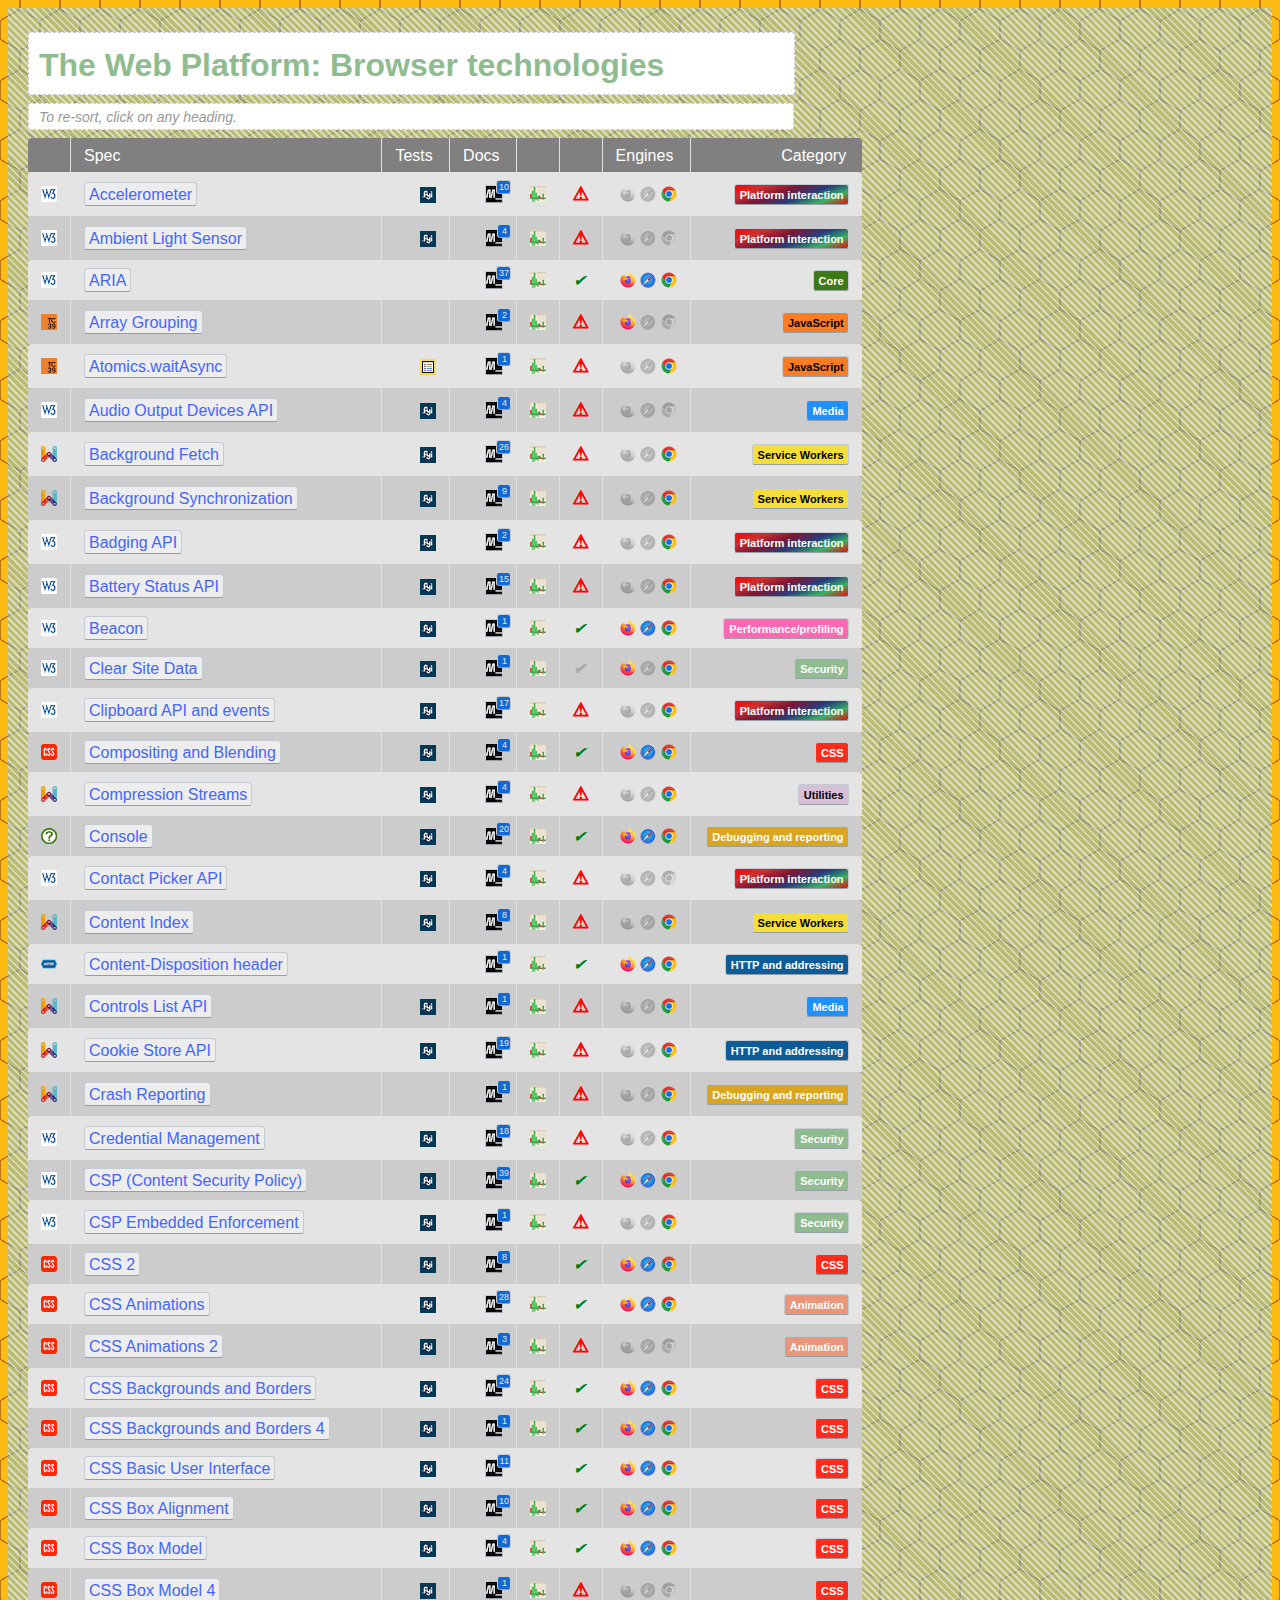
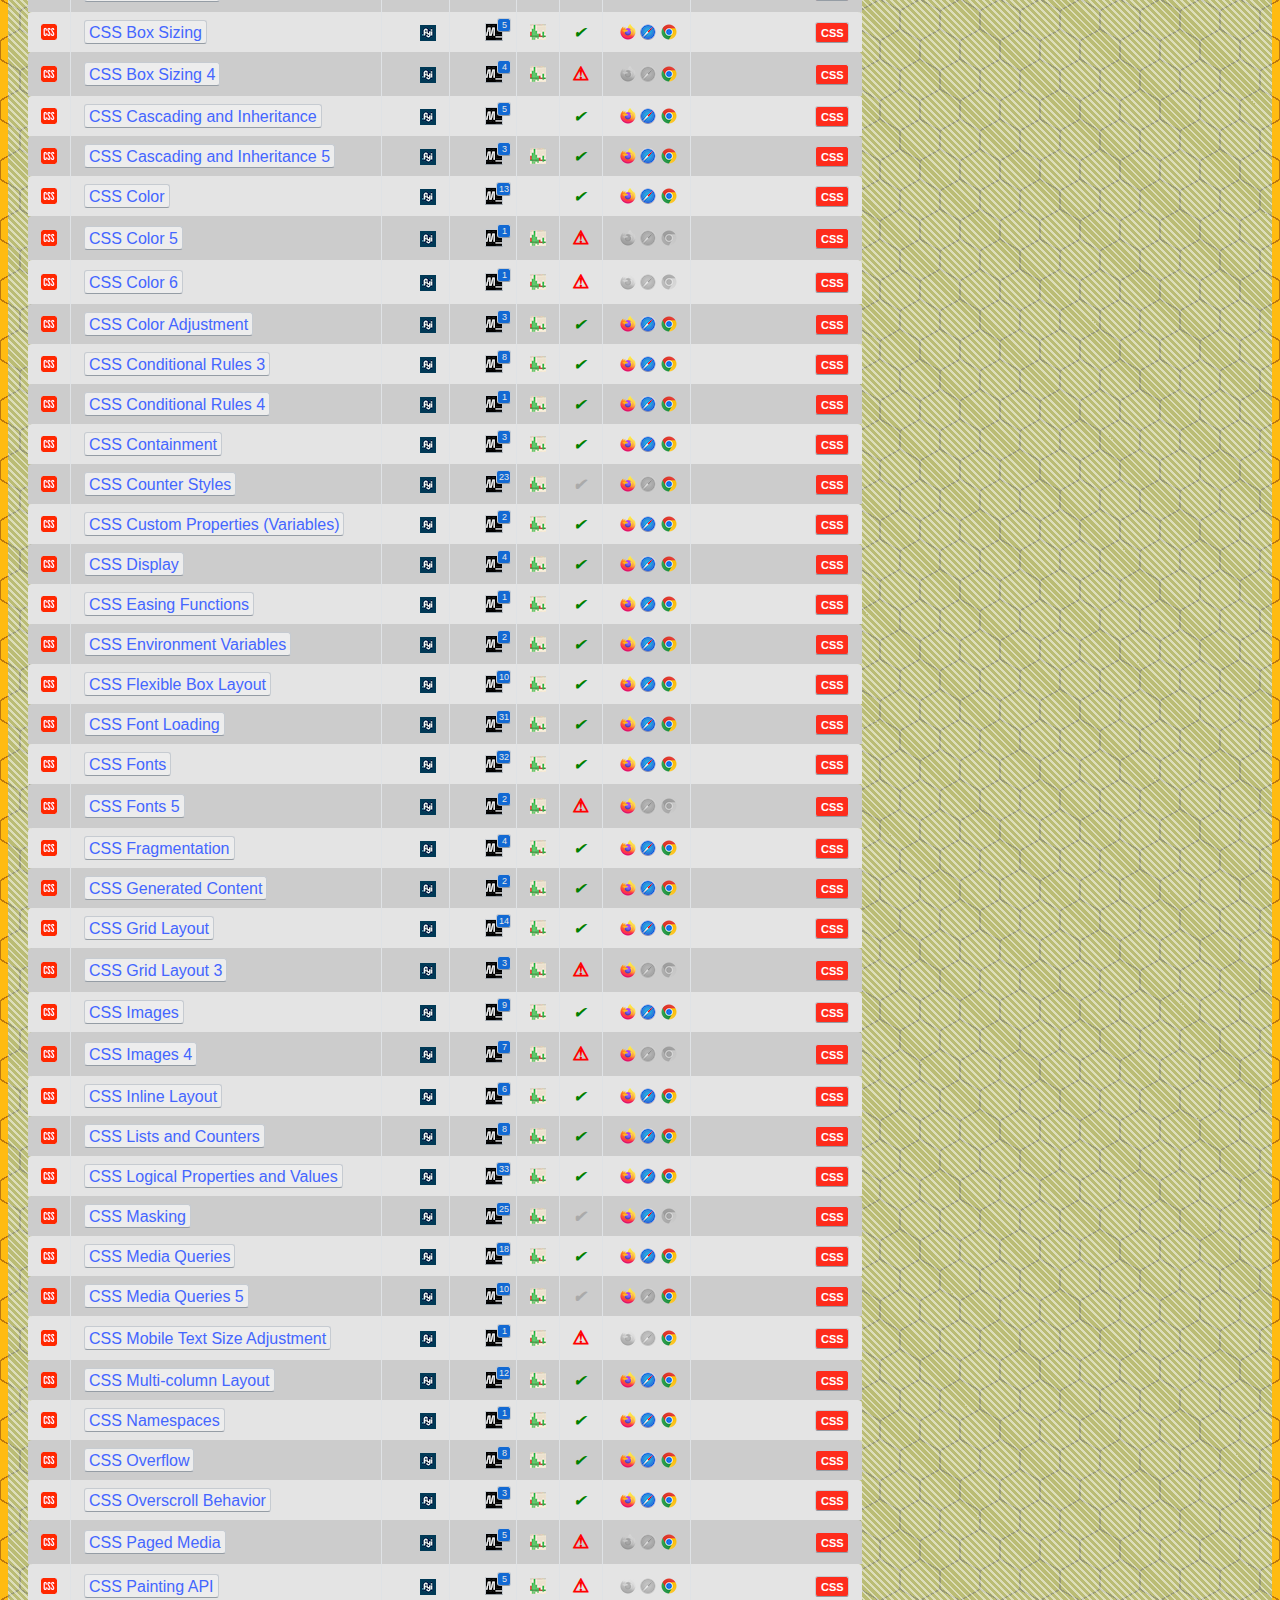
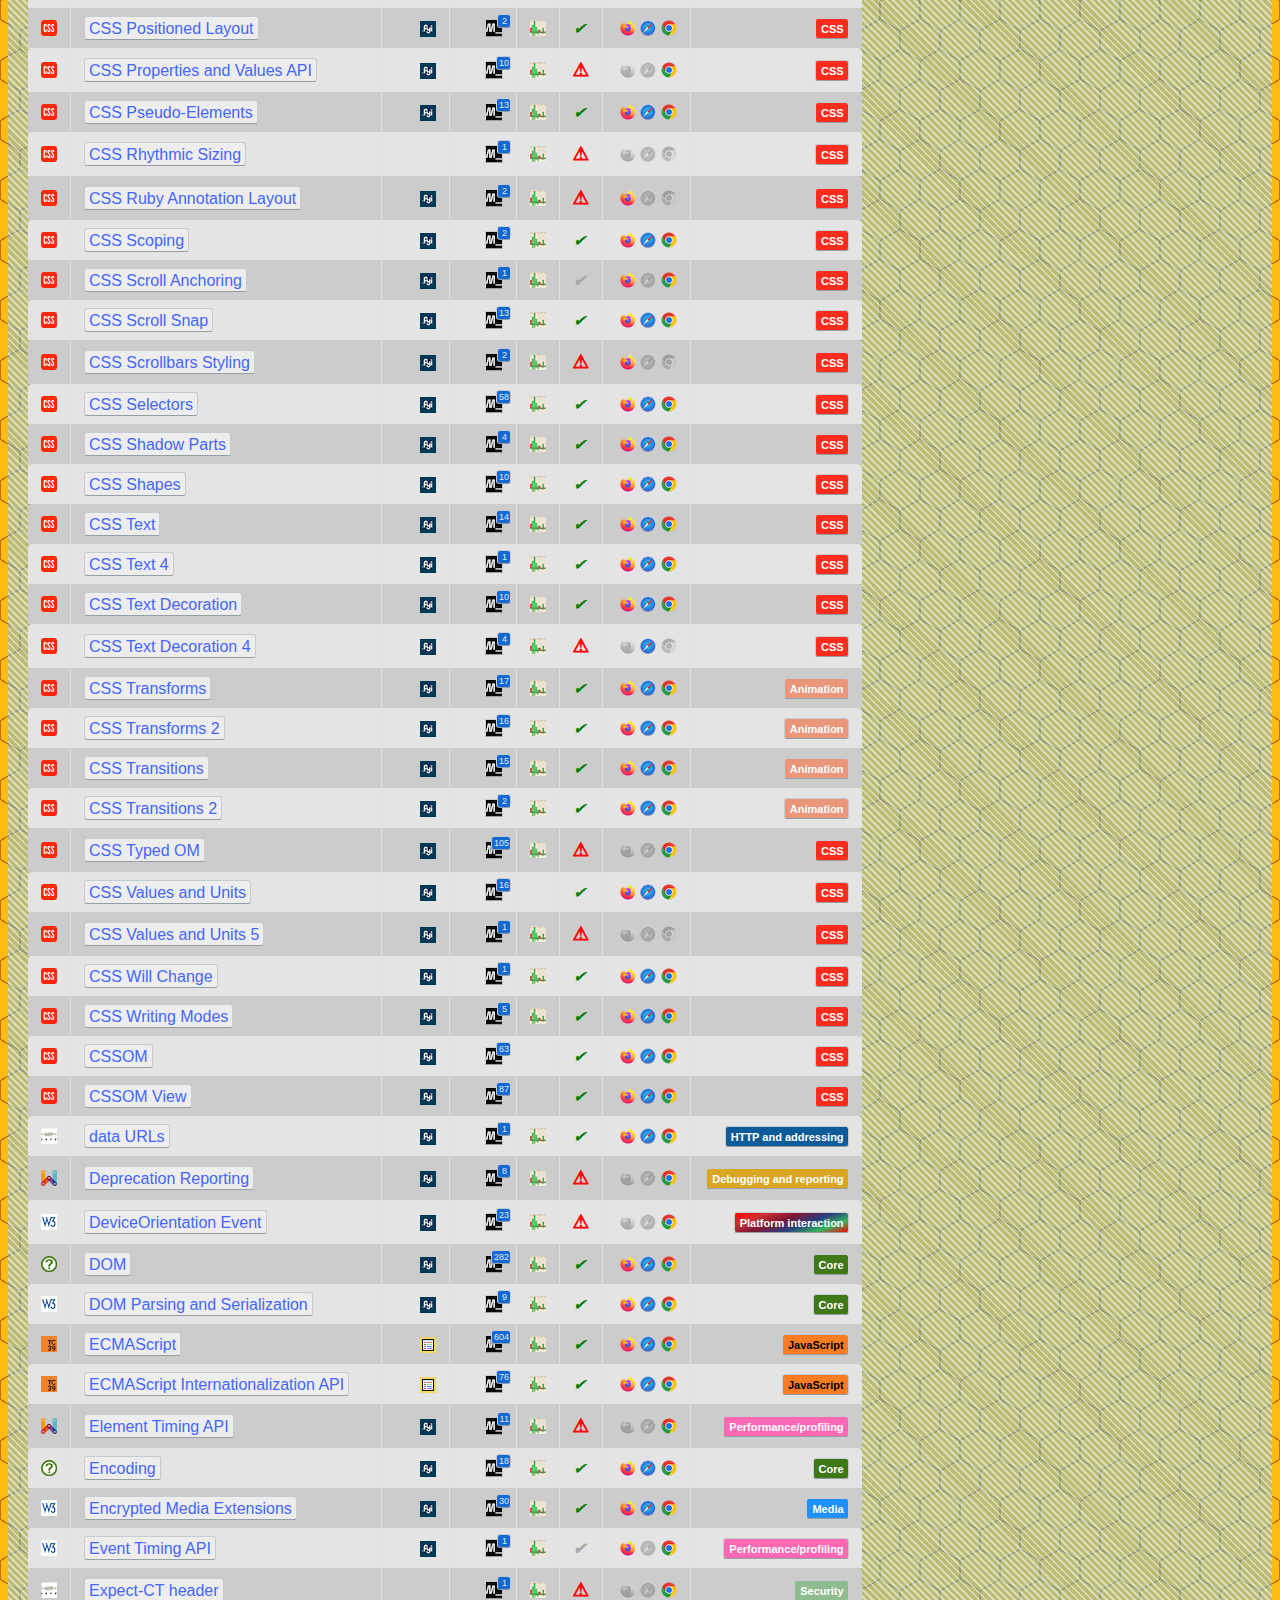
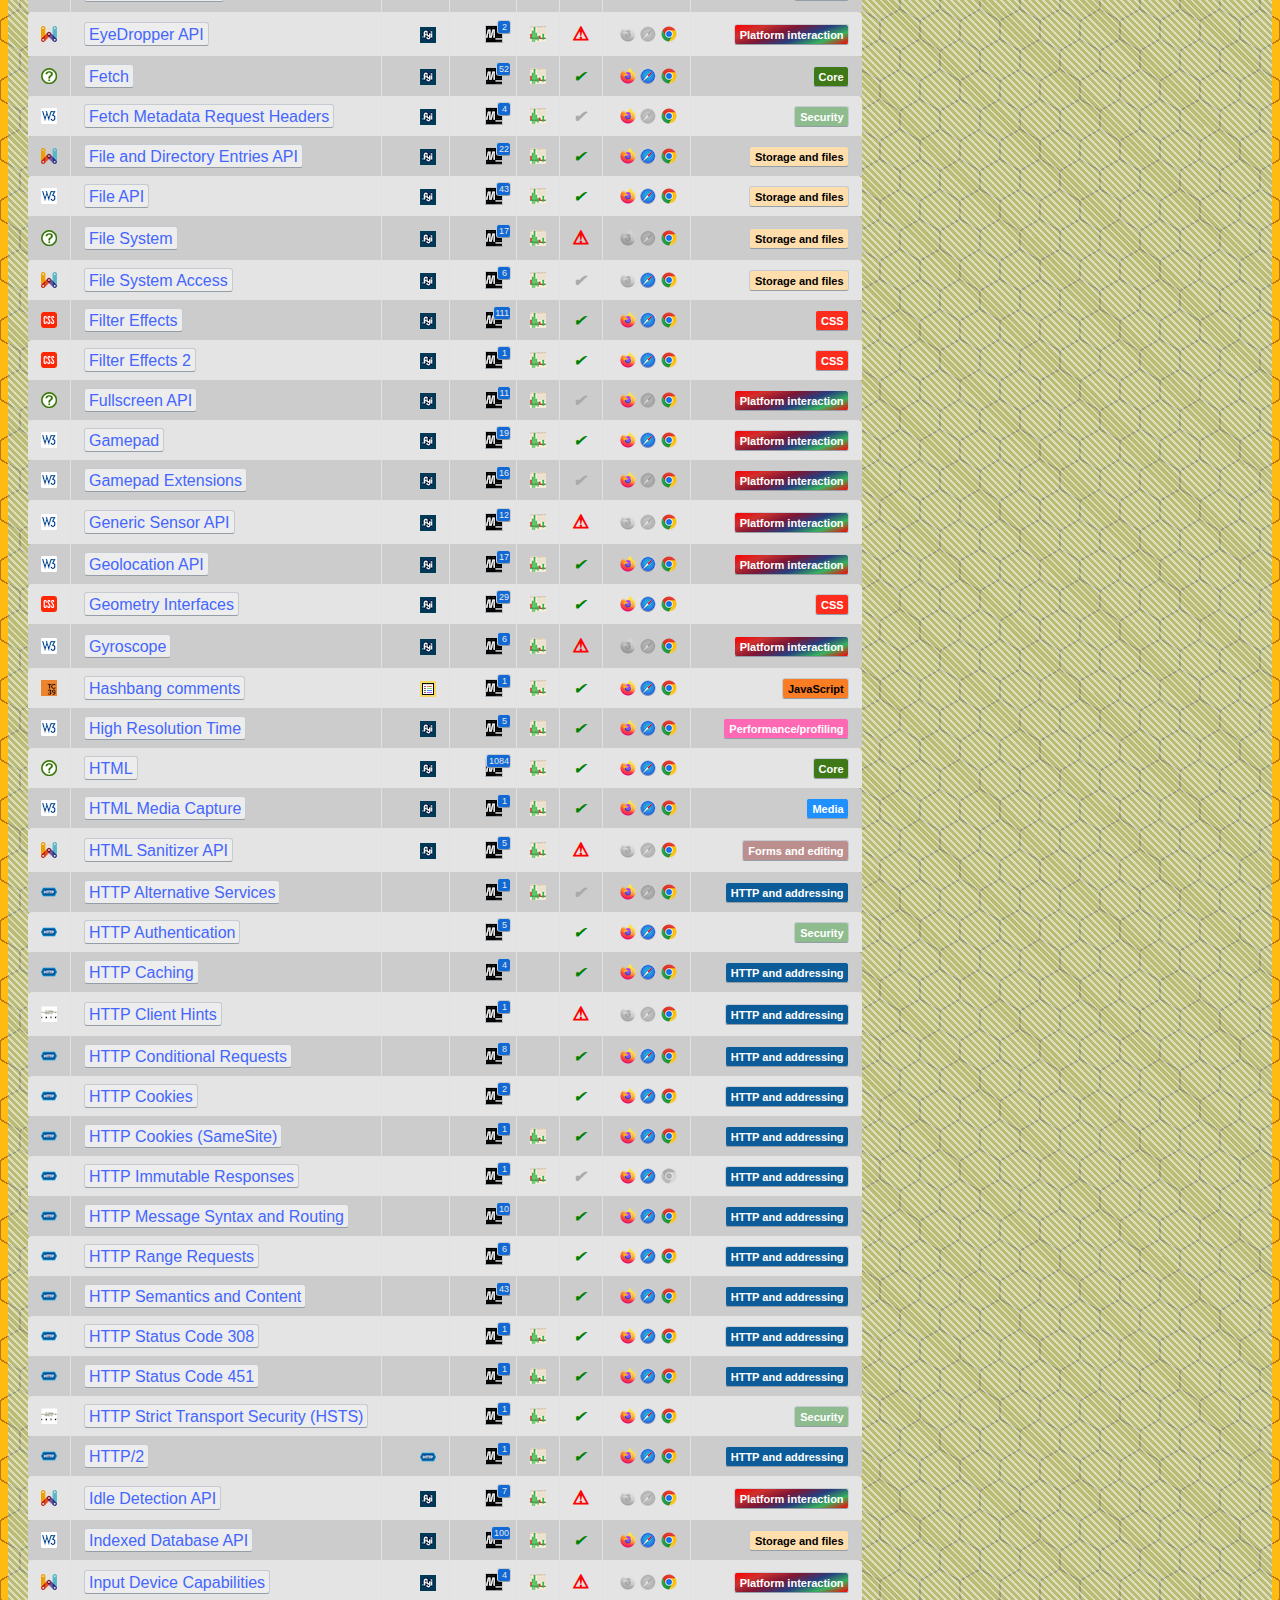
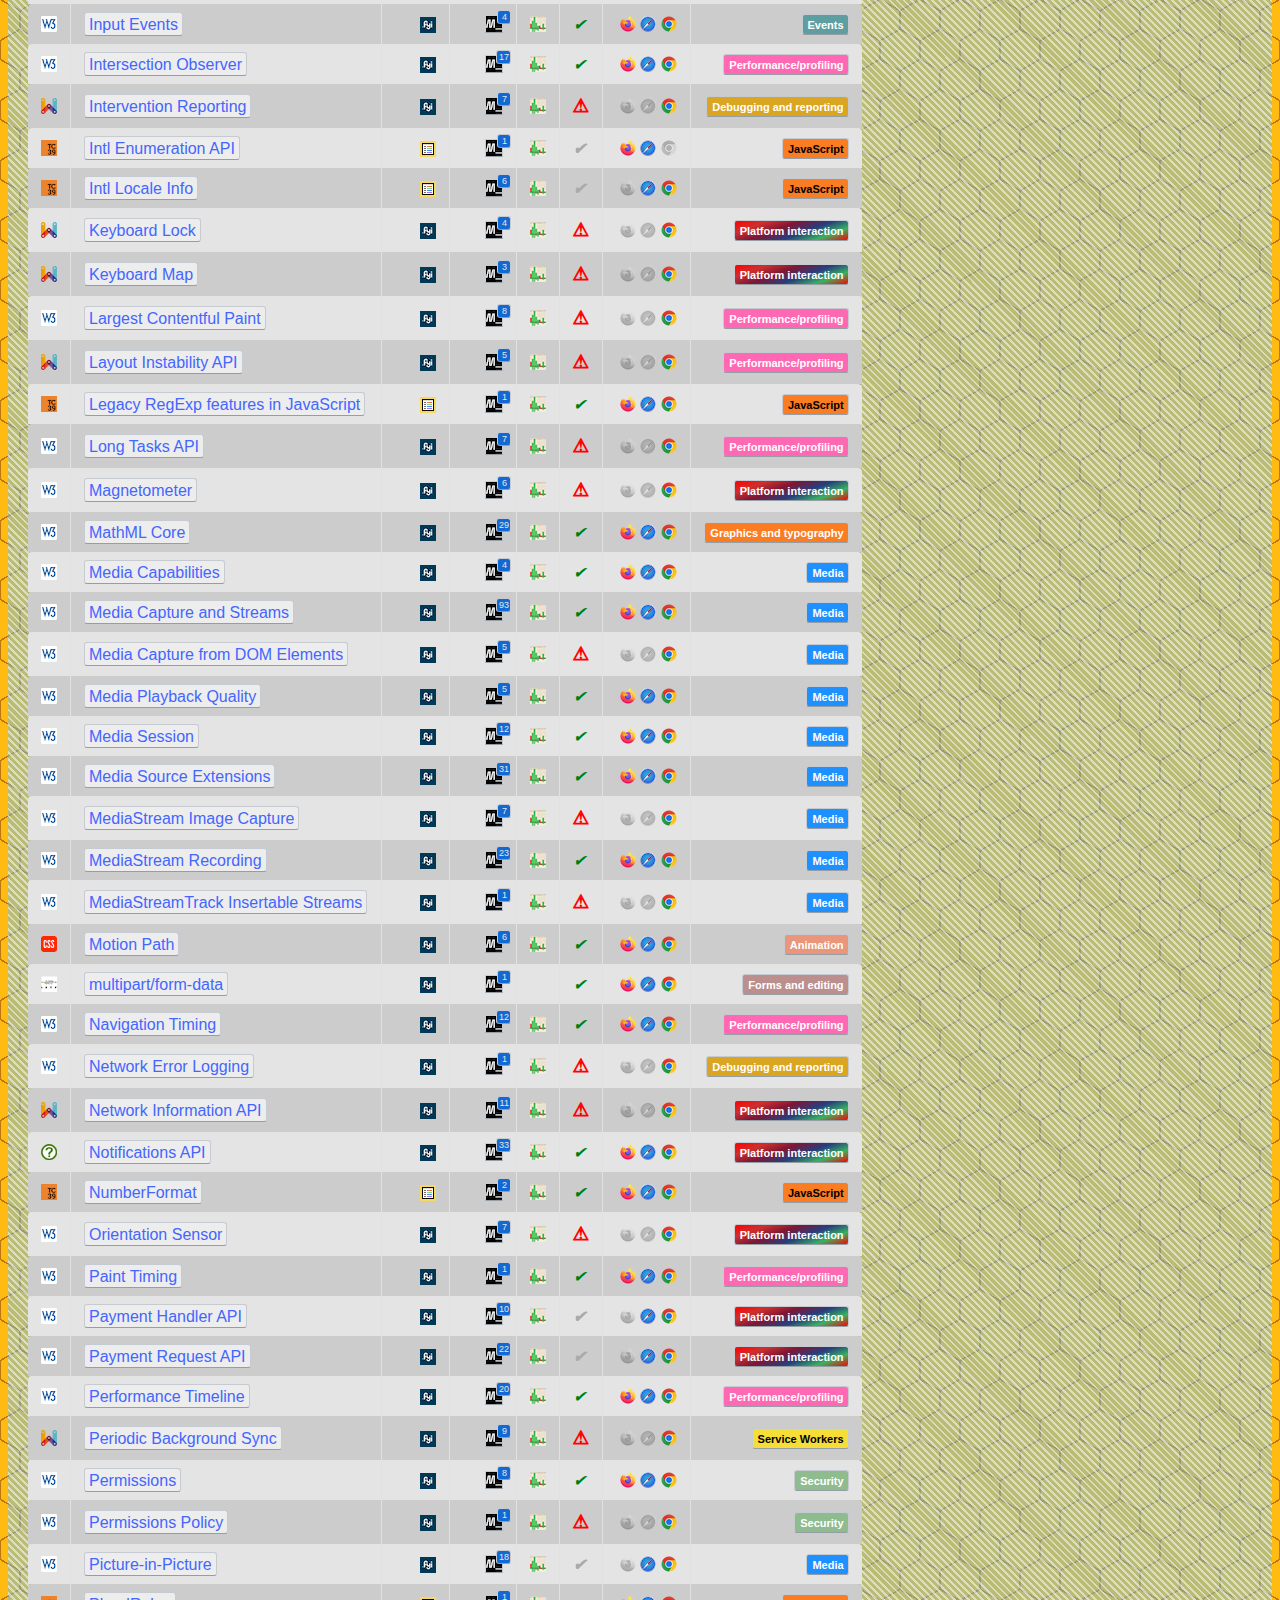
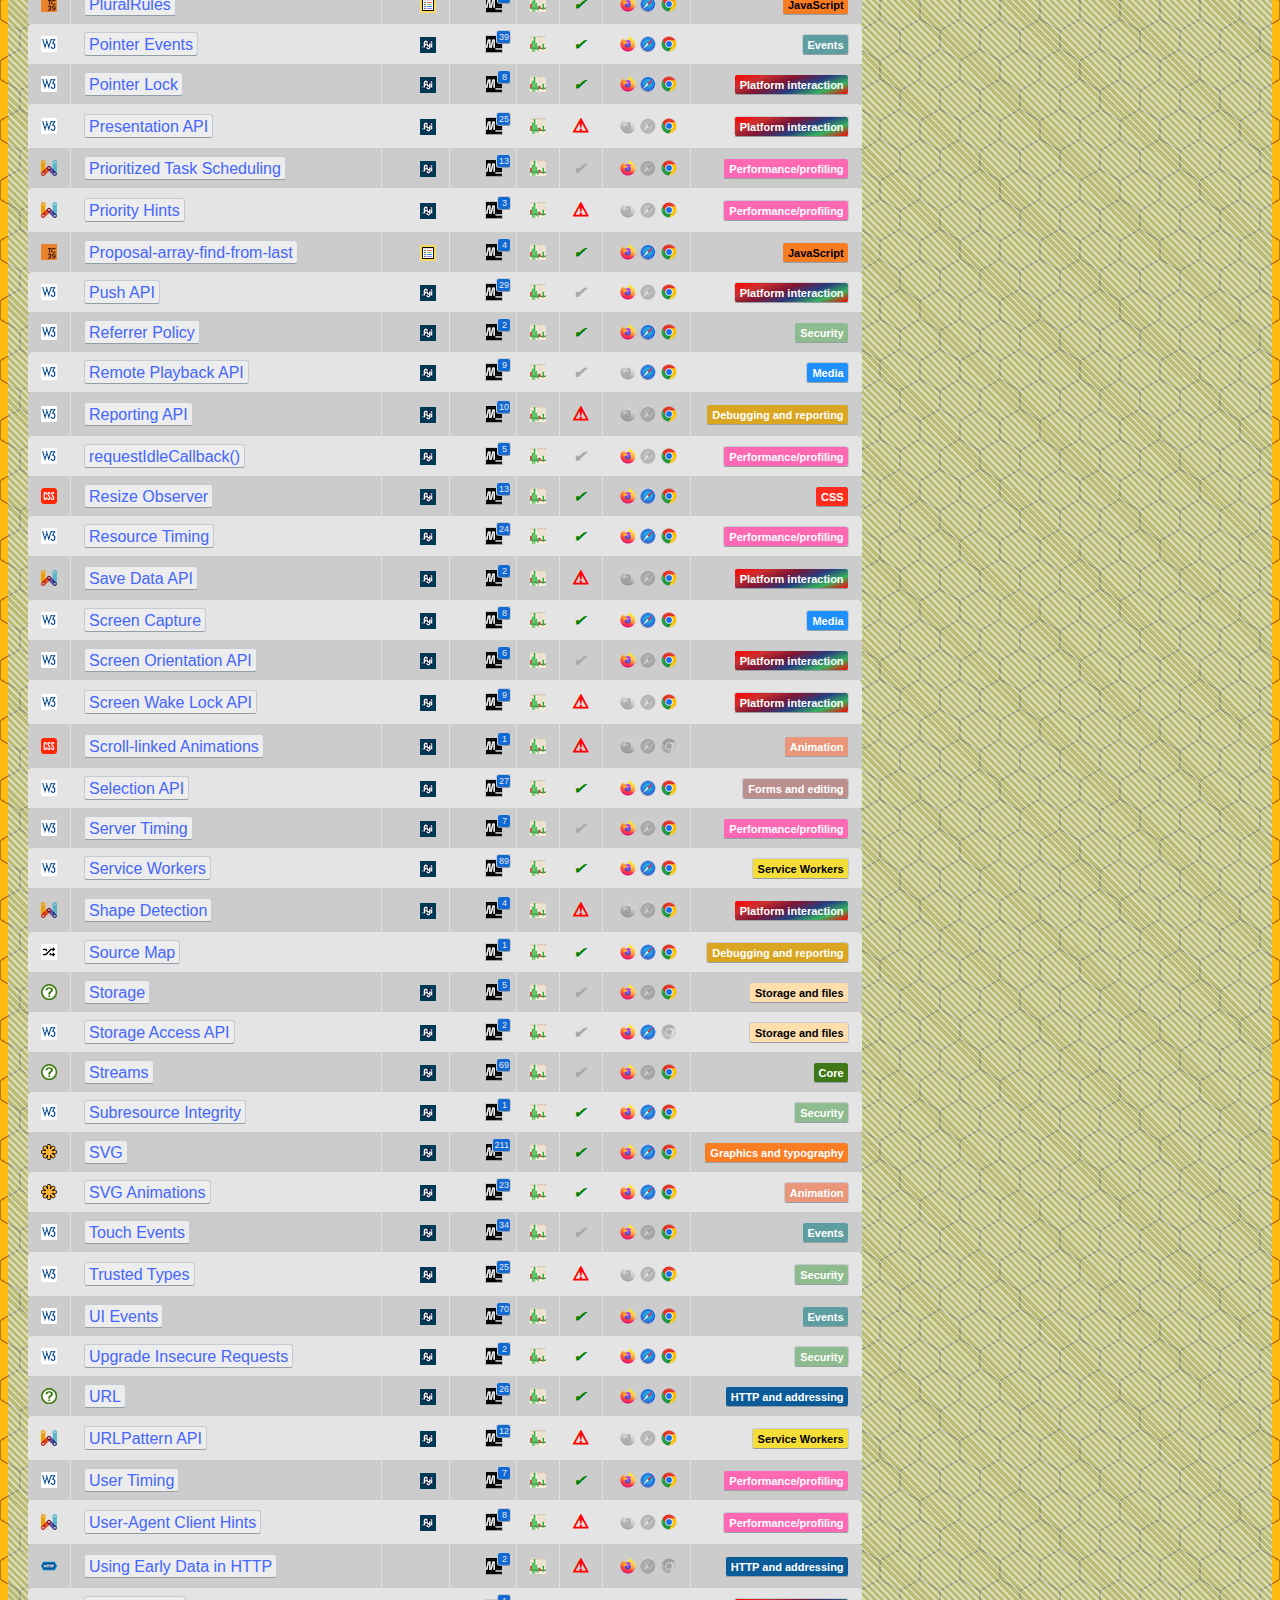
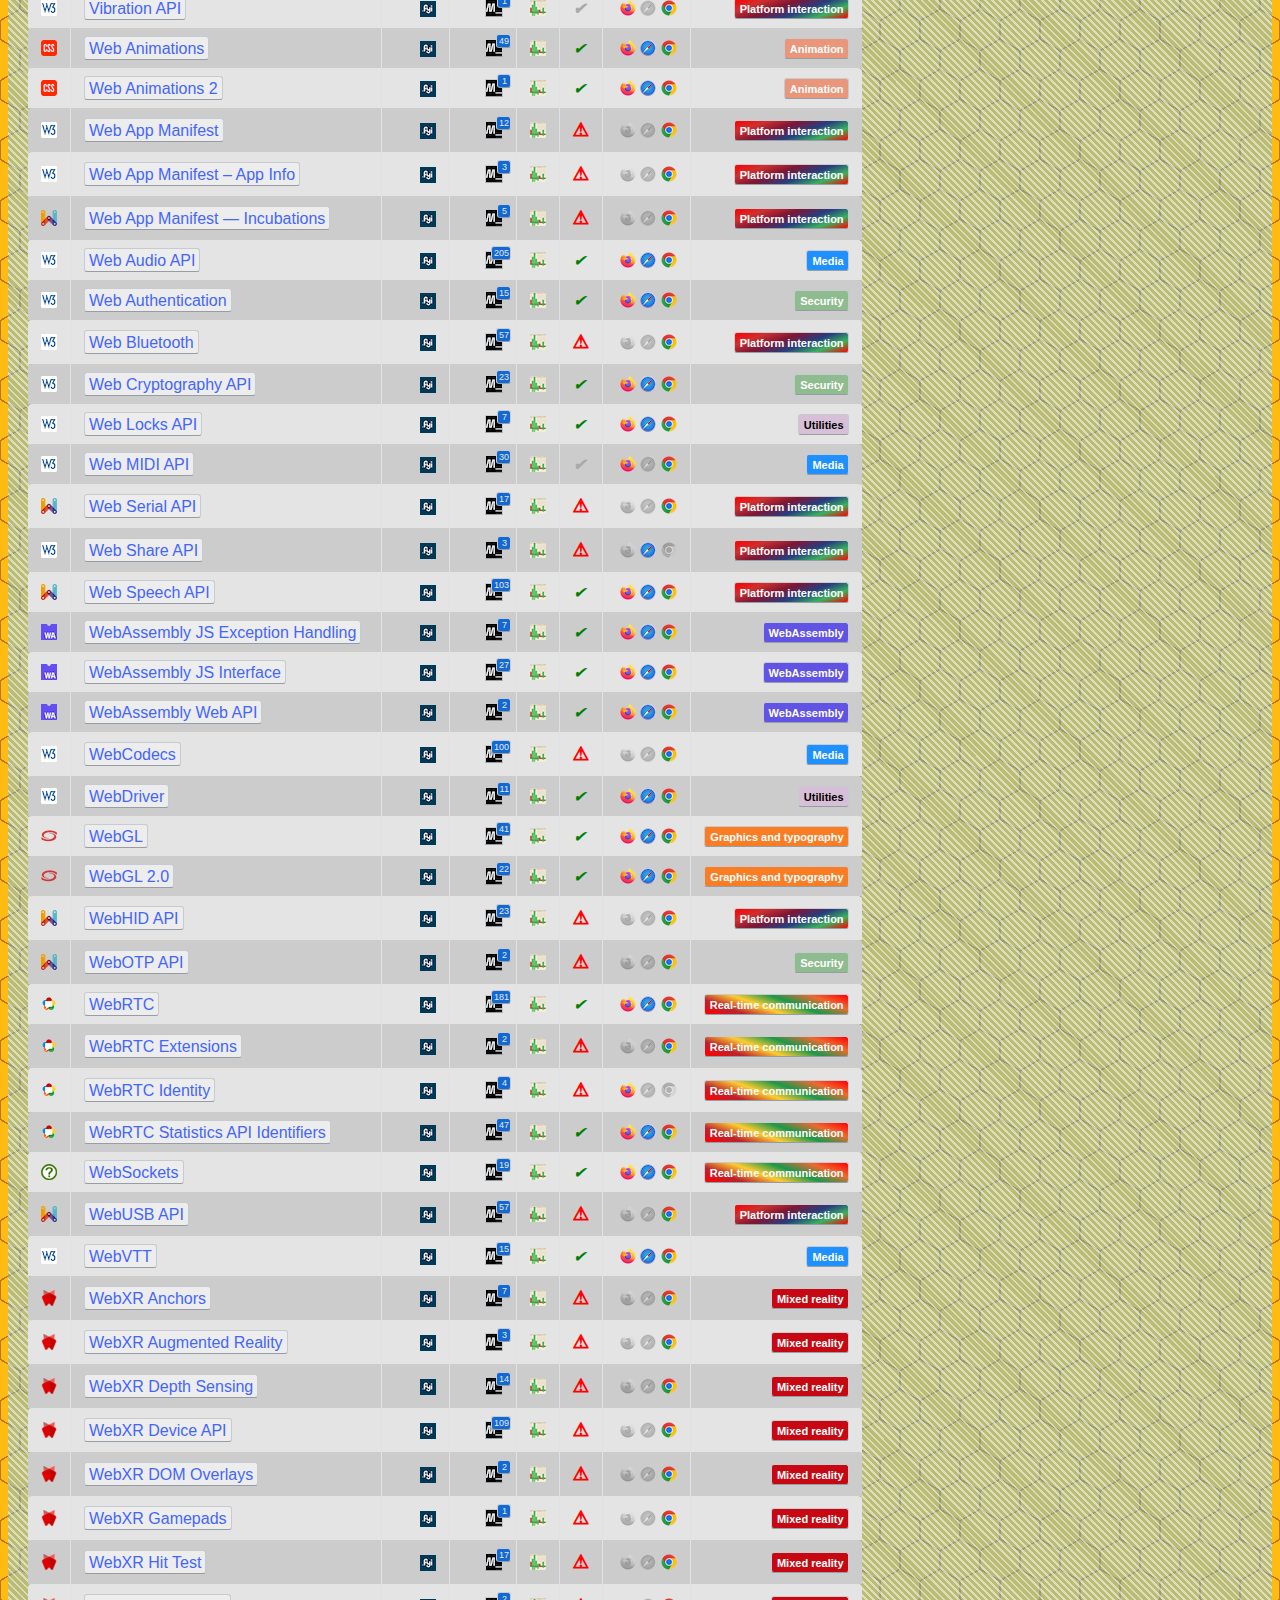
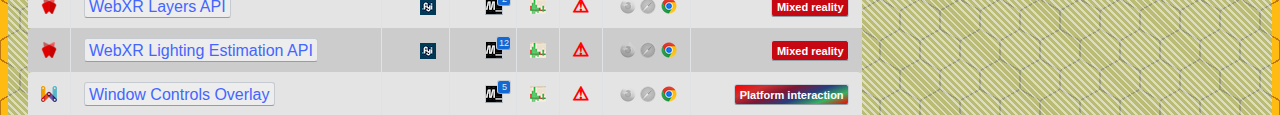
==== index.html @ 94d5461c "Style MDN article count as notification badge" ====
<!doctype html><html lang=en><meta charset=utf-8>
<title>The Web Platform: Browser technologies</title>
<link rel=stylesheet href="style.css">
<div id=main>
<h1>The Web Platform: Browser technologies</h1>
<p>To re-sort, click on any heading.
<table class=sortable>
<thead><tr><th><th>Spec<th>Tests<th>Docs<th><th><th>Engines<th>Category
<tbody>
<tr><td><a href="https://www.w3.org/TR/" title="https://www.w3.org/TR/"><img src="images/W3C.png" alt="images/W3C"><span>images/W3C.png</span></a><td><em><a href="https://w3c.github.io/accelerometer/">Accelerometer</a></em><td><a href="https://wpt.fyi/results/accelerometer" title="https://wpt.fyi/results/accelerometer"><img src="images/WPT.png" alt="images/WPT"></a><span>tests</span><td><div> <a href="https://developer.mozilla.org/en-US/docs/Web/API/Accelerometer" title="https://developer.mozilla.org/en-US/docs/Web/API/Accelerometer"><img src="images/MDN.png" alt=MDN></a><em><a href=https://w3c.github.io/mdn-spec-links/accelerometer.json title="MDN has 10 articles related to this specification.">10</a></em></div><td><a href="https://caniuse.com/accelerometer" title="https://caniuse.com/accelerometer (blink only)"><img src="images/CanIUse.png" alt="CanIUse"></a><span>caniuse</span><td><a href="https://w3c.github.io/mdn-spec-links/less-than-2.html?spec=accelerometer"><s title="This feature is in blink only.">⚠</s> </a><td> <a href="https://mozilla.github.io/standards-positions/" title="https://mozilla.github.io/standards-positions/"><img class="no" src="images/Gecko.png" alt="Gecko: no"></a> <a href="https://webkit.org/status/" title="https://webkit.org/status/"><img class="no" src="images/WebKit.png" alt="WebKit: no"></a> <a href="https://chromestatus.com/features" title="https://chromestatus.com/features"><img class="yes" src="images/Blink.png" alt="Blink: yes"></a><span>no no yes</span><td><u class=Platforminteraction>Platform interaction</u>
<tr><td><a href="https://www.w3.org/TR/" title="https://www.w3.org/TR/"><img src="images/W3C.png" alt="images/W3C"><span>images/W3C.png</span></a><td><em><a href="https://w3c.github.io/ambient-light/">Ambient Light Sensor</a></em><td><a href="https://wpt.fyi/results/ambient-light" title="https://wpt.fyi/results/ambient-light"><img src="images/WPT.png" alt="images/WPT"></a><span>tests</span><td><div> <a href="https://developer.mozilla.org/en-US/docs/Web/API/AmbientLightSensor" title="https://developer.mozilla.org/en-US/docs/Web/API/AmbientLightSensor"><img src="images/MDN.png" alt=MDN></a><em><a href=https://w3c.github.io/mdn-spec-links/ambient-light.json title="MDN has 4 articles related to this specification.">4</a></em></div><td><a href="https://caniuse.com/ambient-light" title="https://caniuse.com/ambient-light (no conforming implementations)"><img src="images/CanIUse.png" alt="CanIUse"></a><span>caniuse</span><td><a href="https://w3c.github.io/mdn-spec-links/less-than-2.html?spec=ambient-light"><s title="This feature has no conforming implementations.">⚠</s> </a><td> <a href="https://mozilla.github.io/standards-positions/" title="https://mozilla.github.io/standards-positions/"><img class="no" src="images/Gecko.png" alt="Gecko: no"></a> <a href="https://webkit.org/status/" title="https://webkit.org/status/"><img class="no" src="images/WebKit.png" alt="WebKit: no"></a> <a href="https://chromestatus.com/features" title="https://chromestatus.com/features"><img class="no" src="images/Blink.png" alt="Blink: no"></a><span>no no no</span><td><u class=Platforminteraction>Platform interaction</u>
<tr><td><a href="https://www.w3.org/TR/" title="https://www.w3.org/TR/"><img src="images/W3C.png" alt="images/W3C"><span>images/W3C.png</span></a><td><em><a href="https://w3c.github.io/aria/">ARIA</a></em><td><td><div> <a href="https://developer.mozilla.org/en-US/docs/Web/Accessibility/ARIA" title="https://developer.mozilla.org/en-US/docs/Web/Accessibility/ARIA"><img src="images/MDN.png" alt=MDN></a><em><a href=https://w3c.github.io/mdn-spec-links/aria.json title="MDN has 37 articles related to this specification.">37</a></em></div><td><a href="https://caniuse.com/wai-aria" title="https://caniuse.com/wai-aria (in all engines)"><img src="images/CanIUse.png" alt="CanIUse"></a><span>caniuse</span><td><a href="https://w3c.github.io/mdn-spec-links/less-than-2.html?spec=aria"><i title="This feature is in all engines.">✔</i><span>all</span></a><td> <a href="https://mozilla.github.io/standards-positions/" title="https://mozilla.github.io/standards-positions/"><img class="yes" src="images/Gecko.png" alt="Gecko: yes"></a> <a href="https://webkit.org/status/" title="https://webkit.org/status/"><img class="yes" src="images/WebKit.png" alt="WebKit: yes"></a> <a href="https://chromestatus.com/features" title="https://chromestatus.com/features"><img class="yes" src="images/Blink.png" alt="Blink: yes"></a><span>yes yes yes</span><td><u class=Core>Core</u>
<tr><td><a href="https://tc39.es/" title="https://tc39.es/"><img src="images/TC39.png" alt="images/TC39"><span>images/TC39.png</span></a><td><em><a href="https://tc39.es/proposal-array-grouping/">Array Grouping</a></em><td><td><div> <a href="https://developer.mozilla.org/en-US/docs/Web/JavaScript/Reference/Global_Objects/Array/group" title="https://developer.mozilla.org/en-US/docs/Web/JavaScript/Reference/Global_Objects/Array/group"><img src="images/MDN.png" alt=MDN></a><em><a href=https://w3c.github.io/mdn-spec-links/proposal-array-grouping.json title="MDN has 2 articles related to this specification.">2</a></em></div><td><a href="https://caniuse.com/mdn-javascript_builtins_array_group" title="https://caniuse.com/mdn-javascript_builtins_array_group (gecko only)"><img src="images/CanIUse.png" alt="CanIUse"></a><span>caniuse</span><td><a href="https://w3c.github.io/mdn-spec-links/less-than-2.html?spec=proposal-array-grouping"><s title="This feature is in gecko only.">⚠</s> </a><td> <a href="https://mozilla.github.io/standards-positions/" title="https://mozilla.github.io/standards-positions/"><img class="yes" src="images/Gecko.png" alt="Gecko: yes"></a> <a href="https://webkit.org/status/" title="https://webkit.org/status/"><img class="no" src="images/WebKit.png" alt="WebKit: no"></a> <a href="https://chromestatus.com/features" title="https://chromestatus.com/features"><img class="no" src="images/Blink.png" alt="Blink: no"></a><span>yes no no</span><td><u class=JavaScript>JavaScript</u>
<tr><td><a href="https://tc39.es/" title="https://tc39.es/"><img src="images/TC39.png" alt="images/TC39"><span>images/TC39.png</span></a><td><em><a href="https://tc39.es/proposal-atomics-wait-async/">Atomics.waitAsync</a></em><td><a href="https://test262.report/browse/built-ins/Atomics/waitAsync" title="https://test262.report/browse/built-ins/Atomics/waitAsync"><img src="images/Test262.png" alt="images/Test262"></a><span>tests</span><td><div> <a href="https://developer.mozilla.org/en-US/docs/Web/JavaScript/Reference/Global_Objects/Atomics/waitAsync" title="https://developer.mozilla.org/en-US/docs/Web/JavaScript/Reference/Global_Objects/Atomics/waitAsync"><img src="images/MDN.png" alt=MDN></a><em><a href=https://w3c.github.io/mdn-spec-links/proposal-atomics-wait-async.json title="MDN has 1 article related to this specification.">1</a></em></div><td><a href="https://caniuse.com/mdn-javascript_builtins_atomics_waitasync" title="https://caniuse.com/mdn-javascript_builtins_atomics_waitasync (blink only)"><img src="images/CanIUse.png" alt="CanIUse"></a><span>caniuse</span><td><a href="https://w3c.github.io/mdn-spec-links/less-than-2.html?spec=proposal-atomics-wait-async"><s title="This feature is in blink only.">⚠</s> </a><td> <a href="https://mozilla.github.io/standards-positions/" title="https://mozilla.github.io/standards-positions/"><img class="no" src="images/Gecko.png" alt="Gecko: no"></a> <a href="https://webkit.org/status/" title="https://webkit.org/status/"><img class="no" src="images/WebKit.png" alt="WebKit: no"></a> <a href="https://chromestatus.com/features" title="https://chromestatus.com/features"><img class="yes" src="images/Blink.png" alt="Blink: yes"></a><span>no no yes</span><td><u class=JavaScript>JavaScript</u>
<tr><td><a href="https://www.w3.org/TR/" title="https://www.w3.org/TR/"><img src="images/W3C.png" alt="images/W3C"><span>images/W3C.png</span></a><td><em><a href="https://w3c.github.io/mediacapture-output/">Audio Output Devices API</a></em><td><a href="https://wpt.fyi/results/audio-output" title="https://wpt.fyi/results/audio-output"><img src="images/WPT.png" alt="images/WPT"></a><span>tests</span><td><div> <a href="https://developer.mozilla.org/en-US/docs/Web/API/MediaDevices/selectAudioOutput" title="https://developer.mozilla.org/en-US/docs/Web/API/MediaDevices/selectAudioOutput"><img src="images/MDN.png" alt=MDN></a><em><a href=https://w3c.github.io/mdn-spec-links/audio-output.json title="MDN has 4 articles related to this specification.">4</a></em></div><td><a href="https://caniuse.com/mdn-api_mediadevices_selectaudiooutput" title="https://caniuse.com/mdn-api_mediadevices_selectaudiooutput (no conforming implementations)"><img src="images/CanIUse.png" alt="CanIUse"></a><span>caniuse</span><td><a href="https://w3c.github.io/mdn-spec-links/less-than-2.html?spec=audio-output"><s title="This feature has no conforming implementations.">⚠</s> </a><td> <a href="https://mozilla.github.io/standards-positions/" title="https://mozilla.github.io/standards-positions/"><img class="no" src="images/Gecko.png" alt="Gecko: no"></a> <a href="https://webkit.org/status/" title="https://webkit.org/status/"><img class="no" src="images/WebKit.png" alt="WebKit: no"></a> <a href="https://chromestatus.com/features" title="https://chromestatus.com/features"><img class="no" src="images/Blink.png" alt="Blink: no"></a><span>no no no</span><td><u class=Media>Media</u>
<tr><td><a href="https://wicg.io/" title="https://wicg.io/"><img src="images/WICG.png" alt="images/WICG"><span>images/WICG.png</span></a><td><em><a href="https://wicg.github.io/background-fetch/">Background Fetch</a></em><td><a href="https://wpt.fyi/results/background-fetch" title="https://wpt.fyi/results/background-fetch"><img src="images/WPT.png" alt="images/WPT"></a><span>tests</span><td><div> <a href="https://developer.mozilla.org/en-US/docs/Web/API/Background_Fetch_API" title="https://developer.mozilla.org/en-US/docs/Web/API/Background_Fetch_API"><img src="images/MDN.png" alt=MDN></a><em><a href=https://w3c.github.io/mdn-spec-links/background-fetch.json title="MDN has 26 articles related to this specification.">26</a></em></div><td><a href="https://caniuse.com/mdn-api_backgroundfetchmanager" title="https://caniuse.com/mdn-api_backgroundfetchmanager (blink only)"><img src="images/CanIUse.png" alt="CanIUse"></a><span>caniuse</span><td><a href="https://w3c.github.io/mdn-spec-links/less-than-2.html?spec=background-fetch"><s title="This feature is in blink only.">⚠</s> </a><td> <a href="https://mozilla.github.io/standards-positions/" title="https://mozilla.github.io/standards-positions/"><img class="no" src="images/Gecko.png" alt="Gecko: no"></a> <a href="https://webkit.org/status/" title="https://webkit.org/status/"><img class="no" src="images/WebKit.png" alt="WebKit: no"></a> <a href="https://chromestatus.com/features" title="https://chromestatus.com/features"><img class="yes" src="images/Blink.png" alt="Blink: yes"></a><span>no no yes</span><td><u class=ServiceWorkers>Service Workers</u>
<tr><td><a href="https://wicg.io/" title="https://wicg.io/"><img src="images/WICG.png" alt="images/WICG"><span>images/WICG.png</span></a><td><em><a href="https://wicg.github.io/background-sync/spec/">Background Synchronization</a></em><td><a href="https://wpt.fyi/results/BackgroundSync" title="https://wpt.fyi/results/BackgroundSync"><img src="images/WPT.png" alt="images/WPT"></a><span>tests</span><td><div> <a href="https://developer.mozilla.org/en-US/docs/Web/API/Background_Synchronization_API" title="https://developer.mozilla.org/en-US/docs/Web/API/Background_Synchronization_API"><img src="images/MDN.png" alt=MDN></a><em><a href=https://w3c.github.io/mdn-spec-links/background-sync.json title="MDN has 9 articles related to this specification.">9</a></em></div><td><a href="https://caniuse.com/background-sync" title="https://caniuse.com/background-sync (blink only)"><img src="images/CanIUse.png" alt="CanIUse"></a><span>caniuse</span><td><a href="https://w3c.github.io/mdn-spec-links/less-than-2.html?spec=background-sync"><s title="This feature is in blink only.">⚠</s> </a><td> <a href="https://mozilla.github.io/standards-positions/" title="https://mozilla.github.io/standards-positions/"><img class="no" src="images/Gecko.png" alt="Gecko: no"></a> <a href="https://webkit.org/status/" title="https://webkit.org/status/"><img class="no" src="images/WebKit.png" alt="WebKit: no"></a> <a href="https://chromestatus.com/features" title="https://chromestatus.com/features"><img class="yes" src="images/Blink.png" alt="Blink: yes"></a><span>no no yes</span><td><u class=ServiceWorkers>Service Workers</u>
<tr><td><a href="https://www.w3.org/TR/" title="https://www.w3.org/TR/"><img src="images/W3C.png" alt="images/W3C"><span>images/W3C.png</span></a><td><em><a href="https://w3c.github.io/badging/">Badging API</a></em><td><a href="https://wpt.fyi/results/badging" title="https://wpt.fyi/results/badging"><img src="images/WPT.png" alt="images/WPT"></a><span>tests</span><td><div> <a href="https://developer.mozilla.org/en-US/docs/Web/API/Badging_API" title="https://developer.mozilla.org/en-US/docs/Web/API/Badging_API"><img src="images/MDN.png" alt=MDN></a><em><a href=https://w3c.github.io/mdn-spec-links/badging.json title="MDN has 2 articles related to this specification.">2</a></em></div><td><a href="https://caniuse.com/mdn-api_navigator_setappbadge" title="https://caniuse.com/mdn-api_navigator_setappbadge (blink only)"><img src="images/CanIUse.png" alt="CanIUse"></a><span>caniuse</span><td><a href="https://w3c.github.io/mdn-spec-links/less-than-2.html?spec=badging"><s title="This feature is in blink only.">⚠</s> </a><td> <a href="https://mozilla.github.io/standards-positions/" title="https://mozilla.github.io/standards-positions/"><img class="no" src="images/Gecko.png" alt="Gecko: no"></a> <a href="https://webkit.org/status/" title="https://webkit.org/status/"><img class="no" src="images/WebKit.png" alt="WebKit: no"></a> <a href="https://chromestatus.com/features" title="https://chromestatus.com/features"><img class="yes" src="images/Blink.png" alt="Blink: yes"></a><span>no no yes</span><td><u class=Platforminteraction>Platform interaction</u>
<tr><td><a href="https://www.w3.org/TR/" title="https://www.w3.org/TR/"><img src="images/W3C.png" alt="images/W3C"><span>images/W3C.png</span></a><td><em><a href="https://w3c.github.io/battery/">Battery Status API</a></em><td><a href="https://wpt.fyi/results/battery" title="https://wpt.fyi/results/battery"><img src="images/WPT.png" alt="images/WPT"></a><span>tests</span><td><div> <a href="https://developer.mozilla.org/en-US/docs/Web/API/Battery_Status_API" title="https://developer.mozilla.org/en-US/docs/Web/API/Battery_Status_API"><img src="images/MDN.png" alt=MDN></a><em><a href=https://w3c.github.io/mdn-spec-links/battery.json title="MDN has 15 articles related to this specification.">15</a></em></div><td><a href="https://caniuse.com/battery-status" title="https://caniuse.com/battery-status (blink only)"><img src="images/CanIUse.png" alt="CanIUse"></a><span>caniuse</span><td><a href="https://w3c.github.io/mdn-spec-links/less-than-2.html?spec=battery"><s title="This feature is in blink only.">⚠</s> </a><td> <a href="https://mozilla.github.io/standards-positions/" title="https://mozilla.github.io/standards-positions/"><img class="no" src="images/Gecko.png" alt="Gecko: no"></a> <a href="https://webkit.org/status/" title="https://webkit.org/status/"><img class="no" src="images/WebKit.png" alt="WebKit: no"></a> <a href="https://chromestatus.com/features" title="https://chromestatus.com/features"><img class="yes" src="images/Blink.png" alt="Blink: yes"></a><span>no no yes</span><td><u class=Platforminteraction>Platform interaction</u>
<tr><td><a href="https://www.w3.org/TR/" title="https://www.w3.org/TR/"><img src="images/W3C.png" alt="images/W3C"><span>images/W3C.png</span></a><td><em><a href="https://w3c.github.io/beacon/">Beacon</a></em><td><a href="https://wpt.fyi/results/beacon" title="https://wpt.fyi/results/beacon"><img src="images/WPT.png" alt="images/WPT"></a><span>tests</span><td><div> <a href="https://developer.mozilla.org/en-US/docs/Web/API/Beacon_API" title="https://developer.mozilla.org/en-US/docs/Web/API/Beacon_API"><img src="images/MDN.png" alt=MDN></a><em><a href=https://w3c.github.io/mdn-spec-links/beacon.json title="MDN has 1 article related to this specification.">1</a></em></div><td><a href="https://caniuse.com/beacon" title="https://caniuse.com/beacon (in all engines)"><img src="images/CanIUse.png" alt="CanIUse"></a><span>caniuse</span><td><a href="https://w3c.github.io/mdn-spec-links/less-than-2.html?spec=beacon"><i title="This feature is in all engines.">✔</i><span>all</span></a><td> <a href="https://mozilla.github.io/standards-positions/" title="https://mozilla.github.io/standards-positions/"><img class="yes" src="images/Gecko.png" alt="Gecko: yes"></a> <a href="https://webkit.org/status/" title="https://webkit.org/status/"><img class="yes" src="images/WebKit.png" alt="WebKit: yes"></a> <a href="https://chromestatus.com/features" title="https://chromestatus.com/features"><img class="yes" src="images/Blink.png" alt="Blink: yes"></a><span>yes yes yes</span><td><u class=Performanceprofiling>Performance/profiling</u>
<tr><td><a href="https://www.w3.org/TR/" title="https://www.w3.org/TR/"><img src="images/W3C.png" alt="images/W3C"><span>images/W3C.png</span></a><td><em><a href="https://w3c.github.io/webappsec-clear-site-data/">Clear Site Data</a></em><td><a href="https://wpt.fyi/results/clear-site-data" title="https://wpt.fyi/results/clear-site-data"><img src="images/WPT.png" alt="images/WPT"></a><span>tests</span><td><div> <a href="https://developer.mozilla.org/en-US/docs/Web/HTTP/Headers/Clear-Site-Data" title="https://developer.mozilla.org/en-US/docs/Web/HTTP/Headers/Clear-Site-Data"><img src="images/MDN.png" alt=MDN></a><em><a href=https://w3c.github.io/mdn-spec-links/clear-site-data.json title="MDN has 1 article related to this specification.">1</a></em></div><td><a href="https://caniuse.com/?search=clear-site-data" title="https://caniuse.com/?search=clear-site-data (gecko and blink only)"><img src="images/CanIUse.png" alt="CanIUse"></a><span>caniuse</span><td><a href="https://w3c.github.io/mdn-spec-links/less-than-2.html?spec=clear-site-data"><b title="This feature is in gecko and blink only.">✔</b><span>two</span></a><td> <a href="https://mozilla.github.io/standards-positions/" title="https://mozilla.github.io/standards-positions/"><img class="yes" src="images/Gecko.png" alt="Gecko: yes"></a> <a href="https://webkit.org/status/" title="https://webkit.org/status/"><img class="no" src="images/WebKit.png" alt="WebKit: no"></a> <a href="https://chromestatus.com/features" title="https://chromestatus.com/features"><img class="yes" src="images/Blink.png" alt="Blink: yes"></a><span>yes no yes</span><td><u class=Security>Security</u>
<tr><td><a href="https://www.w3.org/TR/" title="https://www.w3.org/TR/"><img src="images/W3C.png" alt="images/W3C"><span>images/W3C.png</span></a><td><em><a href="https://w3c.github.io/clipboard-apis/">Clipboard API and events</a></em><td><a href="https://wpt.fyi/results/clipboard-apis" title="https://wpt.fyi/results/clipboard-apis"><img src="images/WPT.png" alt="images/WPT"></a><span>tests</span><td><div> <a href="https://developer.mozilla.org/en-US/docs/Web/API/Clipboard_API" title="https://developer.mozilla.org/en-US/docs/Web/API/Clipboard_API"><img src="images/MDN.png" alt=MDN></a><em><a href=https://w3c.github.io/mdn-spec-links/clipboard-apis.json title="MDN has 17 articles related to this specification.">17</a></em></div><td><a href="https://caniuse.com/async-clipboard" title="https://caniuse.com/async-clipboard (blink only)"><img src="images/CanIUse.png" alt="CanIUse"></a><span>caniuse</span><td><a href="https://w3c.github.io/mdn-spec-links/less-than-2.html?spec=clipboard-apis"><s title="This feature is in blink only.">⚠</s> </a><td> <a href="https://mozilla.github.io/standards-positions/" title="https://mozilla.github.io/standards-positions/"><img class="no" src="images/Gecko.png" alt="Gecko: no"></a> <a href="https://webkit.org/status/" title="https://webkit.org/status/"><img class="no" src="images/WebKit.png" alt="WebKit: no"></a> <a href="https://chromestatus.com/features" title="https://chromestatus.com/features"><img class="yes" src="images/Blink.png" alt="Blink: yes"></a><span>no no yes</span><td><u class=Platforminteraction>Platform interaction</u>
<tr><td><a href="https://drafts.fxtf.org/" title="https://drafts.fxtf.org/"><img src="images/CSSWG.png" alt="images/CSSWG"><span>images/CSSWG.png</span></a><td><em><a href="https://drafts.fxtf.org/compositing/">Compositing and Blending</a></em><td><a href="https://wpt.fyi/results/css/compositing" title="https://wpt.fyi/results/css/compositing"><img src="images/WPT.png" alt="images/WPT"></a><span>tests</span><td><div> <a href="https://developer.mozilla.org/en-US/docs/Web/CSS/Compositing_and_Blending" title="https://developer.mozilla.org/en-US/docs/Web/CSS/Compositing_and_Blending"><img src="images/MDN.png" alt=MDN></a><em><a href=https://w3c.github.io/mdn-spec-links/compositing.json title="MDN has 4 articles related to this specification.">4</a></em></div><td><a href="https://caniuse.com/?search=blend-mode" title="https://caniuse.com/?search=blend-mode (in all engines)"><img src="images/CanIUse.png" alt="CanIUse"></a><span>caniuse</span><td><a href="https://w3c.github.io/mdn-spec-links/less-than-2.html?spec=compositing"><i title="This feature is in all engines.">✔</i><span>all</span></a><td> <a href="https://mozilla.github.io/standards-positions/" title="https://mozilla.github.io/standards-positions/"><img class="yes" src="images/Gecko.png" alt="Gecko: yes"></a> <a href="https://webkit.org/status/" title="https://webkit.org/status/"><img class="yes" src="images/WebKit.png" alt="WebKit: yes"></a> <a href="https://chromestatus.com/features" title="https://chromestatus.com/features"><img class="yes" src="images/Blink.png" alt="Blink: yes"></a><span>yes yes yes</span><td><u class=CSS>CSS</u>
<tr><td><a href="https://wicg.io/" title="https://wicg.io/"><img src="images/WICG.png" alt="images/WICG"><span>images/WICG.png</span></a><td><em><a href="https://wicg.github.io/compression/">Compression Streams</a></em><td><a href="https://wpt.fyi/results/compression" title="https://wpt.fyi/results/compression"><img src="images/WPT.png" alt="images/WPT"></a><span>tests</span><td><div> <a href="https://developer.mozilla.org/en-US/docs/Web/API/Compression_Streams_API" title="https://developer.mozilla.org/en-US/docs/Web/API/Compression_Streams_API"><img src="images/MDN.png" alt=MDN></a><em><a href=https://w3c.github.io/mdn-spec-links/compression.json title="MDN has 4 articles related to this specification.">4</a></em></div><td><a href="https://caniuse.com/mdn-api_compressionstream" title="https://caniuse.com/mdn-api_compressionstream (blink only)"><img src="images/CanIUse.png" alt="CanIUse"></a><span>caniuse</span><td><a href="https://w3c.github.io/mdn-spec-links/less-than-2.html?spec=compression"><s title="This feature is in blink only.">⚠</s> </a><td> <a href="https://mozilla.github.io/standards-positions/" title="https://mozilla.github.io/standards-positions/"><img class="no" src="images/Gecko.png" alt="Gecko: no"></a> <a href="https://webkit.org/status/" title="https://webkit.org/status/"><img class="no" src="images/WebKit.png" alt="WebKit: no"></a> <a href="https://chromestatus.com/features" title="https://chromestatus.com/features"><img class="yes" src="images/Blink.png" alt="Blink: yes"></a><span>no no yes</span><td><u class=Utilities>Utilities</u>
<tr><td><a href="https://spec.whatwg.org/" title="https://spec.whatwg.org/"><img src="images/WHATWG.png" alt="images/WHATWG"><span>images/WHATWG.png</span></a><td><em><a href="https://console.spec.whatwg.org/">Console</a></em><td><a href="https://wpt.fyi/results/console" title="https://wpt.fyi/results/console"><img src="images/WPT.png" alt="images/WPT"></a><span>tests</span><td><div> <a href="https://developer.mozilla.org/en-US/docs/Web/API/Console_API" title="https://developer.mozilla.org/en-US/docs/Web/API/Console_API"><img src="images/MDN.png" alt=MDN></a><em><a href=https://w3c.github.io/mdn-spec-links/console.json title="MDN has 20 articles related to this specification.">20</a></em></div><td><a href="https://caniuse.com/?search=console" title="https://caniuse.com/?search=console (in all engines)"><img src="images/CanIUse.png" alt="CanIUse"></a><span>caniuse</span><td><a href="https://w3c.github.io/mdn-spec-links/less-than-2.html?spec=console"><i title="This feature is in all engines.">✔</i><span>all</span></a><td> <a href="https://mozilla.github.io/standards-positions/" title="https://mozilla.github.io/standards-positions/"><img class="yes" src="images/Gecko.png" alt="Gecko: yes"></a> <a href="https://webkit.org/status/" title="https://webkit.org/status/"><img class="yes" src="images/WebKit.png" alt="WebKit: yes"></a> <a href="https://chromestatus.com/features" title="https://chromestatus.com/features"><img class="yes" src="images/Blink.png" alt="Blink: yes"></a><span>yes yes yes</span><td><u class=Debuggingandreporting>Debugging and reporting</u>
<tr><td><a href="https://www.w3.org/TR/" title="https://www.w3.org/TR/"><img src="images/W3C.png" alt="images/W3C"><span>images/W3C.png</span></a><td><em><a href="https://w3c.github.io/contact-api/spec/">Contact Picker API</a></em><td><a href="https://wpt.fyi/results/contacts" title="https://wpt.fyi/results/contacts"><img src="images/WPT.png" alt="images/WPT"></a><span>tests</span><td><div> <a href="https://developer.mozilla.org/en-US/docs/Web/API/Contact_Picker_API" title="https://developer.mozilla.org/en-US/docs/Web/API/Contact_Picker_API"><img src="images/MDN.png" alt=MDN></a><em><a href=https://w3c.github.io/mdn-spec-links/contact-api.json title="MDN has 4 articles related to this specification.">4</a></em></div><td><a href="https://caniuse.com/mdn-api_contactsmanager" title="https://caniuse.com/mdn-api_contactsmanager (no conforming implementations)"><img src="images/CanIUse.png" alt="CanIUse"></a><span>caniuse</span><td><a href="https://w3c.github.io/mdn-spec-links/less-than-2.html?spec=contact-api"><s title="This feature has no conforming implementations.">⚠</s> </a><td> <a href="https://mozilla.github.io/standards-positions/" title="https://mozilla.github.io/standards-positions/"><img class="no" src="images/Gecko.png" alt="Gecko: no"></a> <a href="https://webkit.org/status/" title="https://webkit.org/status/"><img class="no" src="images/WebKit.png" alt="WebKit: no"></a> <a href="https://chromestatus.com/features" title="https://chromestatus.com/features"><img class="no" src="images/Blink.png" alt="Blink: no"></a><span>no no no</span><td><u class=Platforminteraction>Platform interaction</u>
<tr><td><a href="https://wicg.io/" title="https://wicg.io/"><img src="images/WICG.png" alt="images/WICG"><span>images/WICG.png</span></a><td><em><a href="https://wicg.github.io/content-index/spec/">Content Index</a></em><td><a href="https://wpt.fyi/results/content-index" title="https://wpt.fyi/results/content-index"><img src="images/WPT.png" alt="images/WPT"></a><span>tests</span><td><div> <a href="https://developer.mozilla.org/en-US/docs/Web/API/Content_Index_API" title="https://developer.mozilla.org/en-US/docs/Web/API/Content_Index_API"><img src="images/MDN.png" alt=MDN></a><em><a href=https://w3c.github.io/mdn-spec-links/content-index.json title="MDN has 8 articles related to this specification.">8</a></em></div><td><a href="https://caniuse.com/mdn-api_contentindex" title="https://caniuse.com/mdn-api_contentindex (blink only)"><img src="images/CanIUse.png" alt="CanIUse"></a><span>caniuse</span><td><a href="https://w3c.github.io/mdn-spec-links/less-than-2.html?spec=content-index"><s title="This feature is in blink only.">⚠</s> </a><td> <a href="https://mozilla.github.io/standards-positions/" title="https://mozilla.github.io/standards-positions/"><img class="no" src="images/Gecko.png" alt="Gecko: no"></a> <a href="https://webkit.org/status/" title="https://webkit.org/status/"><img class="no" src="images/WebKit.png" alt="WebKit: no"></a> <a href="https://chromestatus.com/features" title="https://chromestatus.com/features"><img class="yes" src="images/Blink.png" alt="Blink: yes"></a><span>no no yes</span><td><u class=ServiceWorkers>Service Workers</u>
<tr><td><a href="https://httpwg.org/specs/" title="https://httpwg.org/specs/"><img src="images/HTTPWG.png" alt="images/HTTPWG"><span>images/HTTPWG.png</span></a><td><em><a href="https://httpwg.org/specs/rfc6266.html">Content-Disposition header</a></em><td><td><div> <a href="https://developer.mozilla.org/en-US/docs/Web/HTTP/Headers/Content-Disposition" title="https://developer.mozilla.org/en-US/docs/Web/HTTP/Headers/Content-Disposition"><img src="images/MDN.png" alt=MDN></a><em><a href=https://w3c.github.io/mdn-spec-links/rfc6266.json title="MDN has 1 article related to this specification.">1</a></em></div><td><a href="https://caniuse.com/mdn-http_headers_content-disposition" title="https://caniuse.com/mdn-http_headers_content-disposition (in all engines)"><img src="images/CanIUse.png" alt="CanIUse"></a><span>caniuse</span><td><a href="https://w3c.github.io/mdn-spec-links/less-than-2.html?spec=rfc6266"><i title="This feature is in all engines.">✔</i><span>all</span></a><td> <a href="https://mozilla.github.io/standards-positions/" title="https://mozilla.github.io/standards-positions/"><img class="yes" src="images/Gecko.png" alt="Gecko: yes"></a> <a href="https://webkit.org/status/" title="https://webkit.org/status/"><img class="yes" src="images/WebKit.png" alt="WebKit: yes"></a> <a href="https://chromestatus.com/features" title="https://chromestatus.com/features"><img class="yes" src="images/Blink.png" alt="Blink: yes"></a><span>yes yes yes</span><td><u class=HTTPandaddressing>HTTP and addressing</u>
<tr><td><a href="https://wicg.io/" title="https://wicg.io/"><img src="images/WICG.png" alt="images/WICG"><span>images/WICG.png</span></a><td><em><a href="https://wicg.github.io/controls-list/">Controls List API</a></em><td><a href="https://wpt.fyi/results/html/semantics/embedded-content/media-elements/controlsList.tentative.html" title="https://wpt.fyi/results/html/semantics/embedded-content/media-elements/controlsList.tentative.html"><img src="images/WPT.png" alt="images/WPT"></a><span>tests</span><td><div> <a href="https://developer.mozilla.org/en-US/docs/Web/API/HTMLMediaElement/controlsList" title="https://developer.mozilla.org/en-US/docs/Web/API/HTMLMediaElement/controlsList"><img src="images/MDN.png" alt=MDN></a><em><a href=https://w3c.github.io/mdn-spec-links/controls-list.json title="MDN has 1 article related to this specification.">1</a></em></div><td><a href="https://caniuse.com/mdn-api_htmlmediaelement_controlslist" title="https://caniuse.com/mdn-api_htmlmediaelement_controlslist (blink only)"><img src="images/CanIUse.png" alt="CanIUse"></a><span>caniuse</span><td><a href="https://w3c.github.io/mdn-spec-links/less-than-2.html?spec=controls-list"><s title="This feature is in blink only.">⚠</s> </a><td> <a href="https://mozilla.github.io/standards-positions/" title="https://mozilla.github.io/standards-positions/"><img class="no" src="images/Gecko.png" alt="Gecko: no"></a> <a href="https://webkit.org/status/" title="https://webkit.org/status/"><img class="no" src="images/WebKit.png" alt="WebKit: no"></a> <a href="https://chromestatus.com/features" title="https://chromestatus.com/features"><img class="yes" src="images/Blink.png" alt="Blink: yes"></a><span>no no yes</span><td><u class=Media>Media</u>
<tr><td><a href="https://wicg.io/" title="https://wicg.io/"><img src="images/WICG.png" alt="images/WICG"><span>images/WICG.png</span></a><td><em><a href="https://wicg.github.io/cookie-store/">Cookie Store API</a></em><td><a href="https://wpt.fyi/results/cookie-store" title="https://wpt.fyi/results/cookie-store"><img src="images/WPT.png" alt="images/WPT"></a><span>tests</span><td><div> <a href="https://developer.mozilla.org/en-US/docs/Web/API/Cookie_Store_API" title="https://developer.mozilla.org/en-US/docs/Web/API/Cookie_Store_API"><img src="images/MDN.png" alt=MDN></a><em><a href=https://w3c.github.io/mdn-spec-links/cookie-store.json title="MDN has 19 articles related to this specification.">19</a></em></div><td><a href="https://caniuse.com/cookie-store-api" title="https://caniuse.com/cookie-store-api (blink only)"><img src="images/CanIUse.png" alt="CanIUse"></a><span>caniuse</span><td><a href="https://w3c.github.io/mdn-spec-links/less-than-2.html?spec=cookie-store"><s title="This feature is in blink only.">⚠</s> </a><td> <a href="https://mozilla.github.io/standards-positions/" title="https://mozilla.github.io/standards-positions/"><img class="no" src="images/Gecko.png" alt="Gecko: no"></a> <a href="https://webkit.org/status/" title="https://webkit.org/status/"><img class="no" src="images/WebKit.png" alt="WebKit: no"></a> <a href="https://chromestatus.com/features" title="https://chromestatus.com/features"><img class="yes" src="images/Blink.png" alt="Blink: yes"></a><span>no no yes</span><td><u class=HTTPandaddressing>HTTP and addressing</u>
<tr><td><a href="https://wicg.io/" title="https://wicg.io/"><img src="images/WICG.png" alt="images/WICG"><span>images/WICG.png</span></a><td><em><a href="https://wicg.github.io/crash-reporting/">Crash Reporting</a></em><td><td><div> <a href="https://developer.mozilla.org/en-US/docs/Web/API/CrashReportBody" title="https://developer.mozilla.org/en-US/docs/Web/API/CrashReportBody"><img src="images/MDN.png" alt=MDN></a><em><a href=https://w3c.github.io/mdn-spec-links/crash-reporting.json title="MDN has 1 article related to this specification.">1</a></em></div><td><a href="https://caniuse.com/mdn-api_crashreportbody" title="https://caniuse.com/mdn-api_crashreportbody (blink only)"><img src="images/CanIUse.png" alt="CanIUse"></a><span>caniuse</span><td><a href="https://w3c.github.io/mdn-spec-links/less-than-2.html?spec=crash-reporting"><s title="This feature is in blink only.">⚠</s> </a><td> <a href="https://mozilla.github.io/standards-positions/" title="https://mozilla.github.io/standards-positions/"><img class="no" src="images/Gecko.png" alt="Gecko: no"></a> <a href="https://webkit.org/status/" title="https://webkit.org/status/"><img class="no" src="images/WebKit.png" alt="WebKit: no"></a> <a href="https://chromestatus.com/features" title="https://chromestatus.com/features"><img class="yes" src="images/Blink.png" alt="Blink: yes"></a><span>no no yes</span><td><u class=Debuggingandreporting>Debugging and reporting</u>
<tr><td><a href="https://www.w3.org/TR/" title="https://www.w3.org/TR/"><img src="images/W3C.png" alt="images/W3C"><span>images/W3C.png</span></a><td><em><a href="https://w3c.github.io/webappsec-credential-management/">Credential Management</a></em><td><a href="https://wpt.fyi/results/credential-management" title="https://wpt.fyi/results/credential-management"><img src="images/WPT.png" alt="images/WPT"></a><span>tests</span><td><div> <a href="https://developer.mozilla.org/en-US/docs/Web/API/Credential_Management_API" title="https://developer.mozilla.org/en-US/docs/Web/API/Credential_Management_API"><img src="images/MDN.png" alt=MDN></a><em><a href=https://w3c.github.io/mdn-spec-links/credential-management.json title="MDN has 18 articles related to this specification.">18</a></em></div><td><a href="https://caniuse.com/credential-management" title="https://caniuse.com/credential-management (blink only)"><img src="images/CanIUse.png" alt="CanIUse"></a><span>caniuse</span><td><a href="https://w3c.github.io/mdn-spec-links/less-than-2.html?spec=credential-management"><s title="This feature is in blink only.">⚠</s> </a><td> <a href="https://mozilla.github.io/standards-positions/" title="https://mozilla.github.io/standards-positions/"><img class="no" src="images/Gecko.png" alt="Gecko: no"></a> <a href="https://webkit.org/status/" title="https://webkit.org/status/"><img class="no" src="images/WebKit.png" alt="WebKit: no"></a> <a href="https://chromestatus.com/features" title="https://chromestatus.com/features"><img class="yes" src="images/Blink.png" alt="Blink: yes"></a><span>no no yes</span><td><u class=Security>Security</u>
<tr><td><a href="https://www.w3.org/TR/" title="https://www.w3.org/TR/"><img src="images/W3C.png" alt="images/W3C"><span>images/W3C.png</span></a><td><em><a href="https://w3c.github.io/webappsec-csp/">CSP (Content Security Policy)</a></em><td><a href="https://wpt.fyi/results/content-security-policy" title="https://wpt.fyi/results/content-security-policy"><img src="images/WPT.png" alt="images/WPT"></a><span>tests</span><td><div> <a href="https://developer.mozilla.org/en-US/docs/Web/HTTP/CSP" title="https://developer.mozilla.org/en-US/docs/Web/HTTP/CSP"><img src="images/MDN.png" alt=MDN></a><em><a href=https://w3c.github.io/mdn-spec-links/csp.json title="MDN has 39 articles related to this specification.">39</a></em></div><td><a href="https://caniuse.com/contentsecuritypolicy2" title="https://caniuse.com/contentsecuritypolicy2 (in all engines)"><img src="images/CanIUse.png" alt="CanIUse"></a><span>caniuse</span><td><a href="https://w3c.github.io/mdn-spec-links/less-than-2.html?spec=csp"><i title="This feature is in all engines.">✔</i><span>all</span></a><td> <a href="https://mozilla.github.io/standards-positions/" title="https://mozilla.github.io/standards-positions/"><img class="yes" src="images/Gecko.png" alt="Gecko: yes"></a> <a href="https://webkit.org/status/" title="https://webkit.org/status/"><img class="yes" src="images/WebKit.png" alt="WebKit: yes"></a> <a href="https://chromestatus.com/features" title="https://chromestatus.com/features"><img class="yes" src="images/Blink.png" alt="Blink: yes"></a><span>yes yes yes</span><td><u class=Security>Security</u>
<tr><td><a href="https://www.w3.org/TR/" title="https://www.w3.org/TR/"><img src="images/W3C.png" alt="images/W3C"><span>images/W3C.png</span></a><td><em><a href="https://w3c.github.io/webappsec-cspee/">CSP Embedded Enforcement</a></em><td><a href="https://wpt.fyi/results/content-security-policy/embedded-enforcement" title="https://wpt.fyi/results/content-security-policy/embedded-enforcement"><img src="images/WPT.png" alt="images/WPT"></a><span>tests</span><td><div> <a href="https://developer.mozilla.org/en-US/docs/Web/API/HTMLIFrameElement/csp" title="https://developer.mozilla.org/en-US/docs/Web/API/HTMLIFrameElement/csp"><img src="images/MDN.png" alt=MDN></a><em><a href=https://w3c.github.io/mdn-spec-links/csp-embedded-enforcement.json title="MDN has 1 article related to this specification.">1</a></em></div><td><a href="https://caniuse.com/mdn-api_htmliframeelement_csp" title="https://caniuse.com/mdn-api_htmliframeelement_csp (blink only)"><img src="images/CanIUse.png" alt="CanIUse"></a><span>caniuse</span><td><a href="https://w3c.github.io/mdn-spec-links/less-than-2.html?spec=csp-embedded-enforcement"><s title="This feature is in blink only.">⚠</s> </a><td> <a href="https://mozilla.github.io/standards-positions/" title="https://mozilla.github.io/standards-positions/"><img class="no" src="images/Gecko.png" alt="Gecko: no"></a> <a href="https://webkit.org/status/" title="https://webkit.org/status/"><img class="no" src="images/WebKit.png" alt="WebKit: no"></a> <a href="https://chromestatus.com/features" title="https://chromestatus.com/features"><img class="yes" src="images/Blink.png" alt="Blink: yes"></a><span>no no yes</span><td><u class=Security>Security</u>
<tr><td><a href="https://drafts.csswg.org/" title="https://drafts.csswg.org/"><img src="images/CSSWG.png" alt="images/CSSWG"><span>images/CSSWG.png</span></a><td><em><a href="https://drafts.csswg.org/css2/">CSS 2</a></em><td><a href="https://wpt.fyi/results/css/CSS2" title="https://wpt.fyi/results/css/CSS2"><img src="images/WPT.png" alt="images/WPT"></a><span>tests</span><td><div> <a href="https://developer.mozilla.org/en-US/docs/Web/CSS" title="https://developer.mozilla.org/en-US/docs/Web/CSS"><img src="images/MDN.png" alt=MDN></a><em><a href=https://w3c.github.io/mdn-spec-links/css2.json title="MDN has 8 articles related to this specification.">8</a></em></div><td><td><a href="https://w3c.github.io/mdn-spec-links/less-than-2.html?spec=css2"><i title="This feature is in all engines.">✔</i><span>all</span></a><td> <a href="https://mozilla.github.io/standards-positions/" title="https://mozilla.github.io/standards-positions/"><img class="yes" src="images/Gecko.png" alt="Gecko: yes"></a> <a href="https://webkit.org/status/" title="https://webkit.org/status/"><img class="yes" src="images/WebKit.png" alt="WebKit: yes"></a> <a href="https://chromestatus.com/features" title="https://chromestatus.com/features"><img class="yes" src="images/Blink.png" alt="Blink: yes"></a><span>yes yes yes</span><td><u class=CSS>CSS</u>
<tr><td><a href="https://drafts.csswg.org/" title="https://drafts.csswg.org/"><img src="images/CSSWG.png" alt="images/CSSWG"><span>images/CSSWG.png</span></a><td><em><a href="https://drafts.csswg.org/css-animations/">CSS Animations</a></em><td><a href="https://wpt.fyi/results/css/css-animations" title="https://wpt.fyi/results/css/css-animations"><img src="images/WPT.png" alt="images/WPT"></a><span>tests</span><td><div> <a href="https://developer.mozilla.org/en-US/docs/Web/CSS/CSS_Animations" title="https://developer.mozilla.org/en-US/docs/Web/CSS/CSS_Animations"><img src="images/MDN.png" alt=MDN></a><em><a href=https://w3c.github.io/mdn-spec-links/css-animations.json title="MDN has 28 articles related to this specification.">28</a></em></div><td><a href="https://caniuse.com/css-animation" title="https://caniuse.com/css-animation (in all engines)"><img src="images/CanIUse.png" alt="CanIUse"></a><span>caniuse</span><td><a href="https://w3c.github.io/mdn-spec-links/less-than-2.html?spec=css-animations"><i title="This feature is in all engines.">✔</i><span>all</span></a><td> <a href="https://mozilla.github.io/standards-positions/" title="https://mozilla.github.io/standards-positions/"><img class="yes" src="images/Gecko.png" alt="Gecko: yes"></a> <a href="https://webkit.org/status/" title="https://webkit.org/status/"><img class="yes" src="images/WebKit.png" alt="WebKit: yes"></a> <a href="https://chromestatus.com/features" title="https://chromestatus.com/features"><img class="yes" src="images/Blink.png" alt="Blink: yes"></a><span>yes yes yes</span><td><u class=Animation>Animation</u>
<tr><td><a href="https://drafts.csswg.org/" title="https://drafts.csswg.org/"><img src="images/CSSWG.png" alt="images/CSSWG"><span>images/CSSWG.png</span></a><td><em><a href="https://drafts.csswg.org/css-animations-2/">CSS Animations 2</a></em><td><a href="https://wpt.fyi/results/css/css-animations" title="https://wpt.fyi/results/css/css-animations"><img src="images/WPT.png" alt="images/WPT"></a><span>tests</span><td><div> <a href="https://developer.mozilla.org/en-US/docs/Web/CSS/animation-timeline" title="https://developer.mozilla.org/en-US/docs/Web/CSS/animation-timeline"><img src="images/MDN.png" alt=MDN></a><em><a href=https://w3c.github.io/mdn-spec-links/css-animations-2.json title="MDN has 3 articles related to this specification.">3</a></em></div><td><a href="https://caniuse.com/mdn-css_properties_animation-timeline" title="https://caniuse.com/mdn-css_properties_animation-timeline (no conforming implementations)"><img src="images/CanIUse.png" alt="CanIUse"></a><span>caniuse</span><td><a href="https://w3c.github.io/mdn-spec-links/less-than-2.html?spec=css-animations-2"><s title="This feature has no conforming implementations.">⚠</s> </a><td> <a href="https://mozilla.github.io/standards-positions/" title="https://mozilla.github.io/standards-positions/"><img class="no" src="images/Gecko.png" alt="Gecko: no"></a> <a href="https://webkit.org/status/" title="https://webkit.org/status/"><img class="no" src="images/WebKit.png" alt="WebKit: no"></a> <a href="https://chromestatus.com/features" title="https://chromestatus.com/features"><img class="no" src="images/Blink.png" alt="Blink: no"></a><span>no no no</span><td><u class=Animation>Animation</u>
<tr><td><a href="https://drafts.csswg.org/" title="https://drafts.csswg.org/"><img src="images/CSSWG.png" alt="images/CSSWG"><span>images/CSSWG.png</span></a><td><em><a href="https://drafts.csswg.org/css-backgrounds/">CSS Backgrounds and Borders</a></em><td><a href="https://wpt.fyi/results/css/css-backgrounds" title="https://wpt.fyi/results/css/css-backgrounds"><img src="images/WPT.png" alt="images/WPT"></a><span>tests</span><td><div> <a href="https://developer.mozilla.org/en-US/docs/Web/CSS/CSS_Backgrounds_and_Borders" title="https://developer.mozilla.org/en-US/docs/Web/CSS/CSS_Backgrounds_and_Borders"><img src="images/MDN.png" alt=MDN></a><em><a href=https://w3c.github.io/mdn-spec-links/css-backgrounds.json title="MDN has 24 articles related to this specification.">24</a></em></div><td><a href="https://caniuse.com/background-img-opts" title="https://caniuse.com/background-img-opts (in all engines)"><img src="images/CanIUse.png" alt="CanIUse"></a><span>caniuse</span><td><a href="https://w3c.github.io/mdn-spec-links/less-than-2.html?spec=css-backgrounds"><i title="This feature is in all engines.">✔</i><span>all</span></a><td> <a href="https://mozilla.github.io/standards-positions/" title="https://mozilla.github.io/standards-positions/"><img class="yes" src="images/Gecko.png" alt="Gecko: yes"></a> <a href="https://webkit.org/status/" title="https://webkit.org/status/"><img class="yes" src="images/WebKit.png" alt="WebKit: yes"></a> <a href="https://chromestatus.com/features" title="https://chromestatus.com/features"><img class="yes" src="images/Blink.png" alt="Blink: yes"></a><span>yes yes yes</span><td><u class=CSS>CSS</u>
<tr><td><a href="https://drafts.csswg.org/" title="https://drafts.csswg.org/"><img src="images/CSSWG.png" alt="images/CSSWG"><span>images/CSSWG.png</span></a><td><em><a href="https://drafts.csswg.org/css-backgrounds-4/">CSS Backgrounds and Borders 4</a></em><td><a href="https://wpt.fyi/results/css/css-backgrounds/background-position-xy-three-four-values-passthru.html" title="https://wpt.fyi/results/css/css-backgrounds/background-position-xy-three-four-values-passthru.html"><img src="images/WPT.png" alt="images/WPT"></a><span>tests</span><td><div> <a href="https://developer.mozilla.org/en-US/docs/Web/CSS/CSS_Backgrounds_and_Borders" title="https://developer.mozilla.org/en-US/docs/Web/CSS/CSS_Backgrounds_and_Borders"><img src="images/MDN.png" alt=MDN></a><em><a href=https://w3c.github.io/mdn-spec-links/css-backgrounds-4.json title="MDN has 1 article related to this specification.">1</a></em></div><td><a href="https://caniuse.com/background-position-x-y" title="https://caniuse.com/background-position-x-y (in all engines)"><img src="images/CanIUse.png" alt="CanIUse"></a><span>caniuse</span><td><a href="https://w3c.github.io/mdn-spec-links/less-than-2.html?spec=css-backgrounds-4"><i title="This feature is in all engines.">✔</i><span>all</span></a><td> <a href="https://mozilla.github.io/standards-positions/" title="https://mozilla.github.io/standards-positions/"><img class="yes" src="images/Gecko.png" alt="Gecko: yes"></a> <a href="https://webkit.org/status/" title="https://webkit.org/status/"><img class="yes" src="images/WebKit.png" alt="WebKit: yes"></a> <a href="https://chromestatus.com/features" title="https://chromestatus.com/features"><img class="yes" src="images/Blink.png" alt="Blink: yes"></a><span>yes yes yes</span><td><u class=CSS>CSS</u>
<tr><td><a href="https://drafts.csswg.org/" title="https://drafts.csswg.org/"><img src="images/CSSWG.png" alt="images/CSSWG"><span>images/CSSWG.png</span></a><td><em><a href="https://drafts.csswg.org/css-ui/">CSS Basic User Interface</a></em><td><a href="https://wpt.fyi/results/css/css-ui" title="https://wpt.fyi/results/css/css-ui"><img src="images/WPT.png" alt="images/WPT"></a><span>tests</span><td><div> <a href="https://developer.mozilla.org/en-US/docs/Web/CSS/CSS_Basic_User_Interface" title="https://developer.mozilla.org/en-US/docs/Web/CSS/CSS_Basic_User_Interface"><img src="images/MDN.png" alt=MDN></a><em><a href=https://w3c.github.io/mdn-spec-links/css-ui.json title="MDN has 11 articles related to this specification.">11</a></em></div><td><td><a href="https://w3c.github.io/mdn-spec-links/less-than-2.html?spec=css-ui"><i title="This feature is in all engines.">✔</i><span>all</span></a><td> <a href="https://mozilla.github.io/standards-positions/" title="https://mozilla.github.io/standards-positions/"><img class="yes" src="images/Gecko.png" alt="Gecko: yes"></a> <a href="https://webkit.org/status/" title="https://webkit.org/status/"><img class="yes" src="images/WebKit.png" alt="WebKit: yes"></a> <a href="https://chromestatus.com/features" title="https://chromestatus.com/features"><img class="yes" src="images/Blink.png" alt="Blink: yes"></a><span>yes yes yes</span><td><u class=CSS>CSS</u>
<tr><td><a href="https://drafts.csswg.org/" title="https://drafts.csswg.org/"><img src="images/CSSWG.png" alt="images/CSSWG"><span>images/CSSWG.png</span></a><td><em><a href="https://drafts.csswg.org/css-align/">CSS Box Alignment</a></em><td><a href="https://wpt.fyi/results/css/css-align" title="https://wpt.fyi/results/css/css-align"><img src="images/WPT.png" alt="images/WPT"></a><span>tests</span><td><div> <a href="https://developer.mozilla.org/en-US/docs/Web/CSS/CSS_Box_Alignment" title="https://developer.mozilla.org/en-US/docs/Web/CSS/CSS_Box_Alignment"><img src="images/MDN.png" alt=MDN></a><em><a href=https://w3c.github.io/mdn-spec-links/css-align.json title="MDN has 10 articles related to this specification.">10</a></em></div><td><a href="https://caniuse.com/mdn-css_properties_align-content" title="https://caniuse.com/mdn-css_properties_align-content (in all engines)"><img src="images/CanIUse.png" alt="CanIUse"></a><span>caniuse</span><td><a href="https://w3c.github.io/mdn-spec-links/less-than-2.html?spec=css-align"><i title="This feature is in all engines.">✔</i><span>all</span></a><td> <a href="https://mozilla.github.io/standards-positions/" title="https://mozilla.github.io/standards-positions/"><img class="yes" src="images/Gecko.png" alt="Gecko: yes"></a> <a href="https://webkit.org/status/" title="https://webkit.org/status/"><img class="yes" src="images/WebKit.png" alt="WebKit: yes"></a> <a href="https://chromestatus.com/features" title="https://chromestatus.com/features"><img class="yes" src="images/Blink.png" alt="Blink: yes"></a><span>yes yes yes</span><td><u class=CSS>CSS</u>
<tr><td><a href="https://drafts.csswg.org/" title="https://drafts.csswg.org/"><img src="images/CSSWG.png" alt="images/CSSWG"><span>images/CSSWG.png</span></a><td><em><a href="https://drafts.csswg.org/css-box/">CSS Box Model</a></em><td><a href="https://wpt.fyi/results/css/css-box" title="https://wpt.fyi/results/css/css-box"><img src="images/WPT.png" alt="images/WPT"></a><span>tests</span><td><div> <a href="https://developer.mozilla.org/en-US/docs/Web/CSS/CSS_Box_Model" title="https://developer.mozilla.org/en-US/docs/Web/CSS/CSS_Box_Model"><img src="images/MDN.png" alt=MDN></a><em><a href=https://w3c.github.io/mdn-spec-links/css-box.json title="MDN has 4 articles related to this specification.">4</a></em></div><td><a href="https://caniuse.com/?search=css-box" title="https://caniuse.com/?search=css-box (in all engines)"><img src="images/CanIUse.png" alt="CanIUse"></a><span>caniuse</span><td><a href="https://w3c.github.io/mdn-spec-links/less-than-2.html?spec=css-box"><i title="This feature is in all engines.">✔</i><span>all</span></a><td> <a href="https://mozilla.github.io/standards-positions/" title="https://mozilla.github.io/standards-positions/"><img class="yes" src="images/Gecko.png" alt="Gecko: yes"></a> <a href="https://webkit.org/status/" title="https://webkit.org/status/"><img class="yes" src="images/WebKit.png" alt="WebKit: yes"></a> <a href="https://chromestatus.com/features" title="https://chromestatus.com/features"><img class="yes" src="images/Blink.png" alt="Blink: yes"></a><span>yes yes yes</span><td><u class=CSS>CSS</u>
<tr><td><a href="https://drafts.csswg.org/" title="https://drafts.csswg.org/"><img src="images/CSSWG.png" alt="images/CSSWG"><span>images/CSSWG.png</span></a><td><em><a href="https://drafts.csswg.org/css-box-4/">CSS Box Model 4</a></em><td><a href="https://wpt.fyi/results/css/css-box" title="https://wpt.fyi/results/css/css-box"><img src="images/WPT.png" alt="images/WPT"></a><span>tests</span><td><div> <a href="https://developer.mozilla.org/en-US/docs/Web/CSS/margin-trim" title="https://developer.mozilla.org/en-US/docs/Web/CSS/margin-trim"><img src="images/MDN.png" alt=MDN></a><em><a href=https://w3c.github.io/mdn-spec-links/css-box-4.json title="MDN has 1 article related to this specification.">1</a></em></div><td><a href="https://caniuse.com/mdn-css_properties_margin-trim" title="https://caniuse.com/mdn-css_properties_margin-trim (no conforming implementations)"><img src="images/CanIUse.png" alt="CanIUse"></a><span>caniuse</span><td><a href="https://w3c.github.io/mdn-spec-links/less-than-2.html?spec=css-box-4"><s title="This feature has no conforming implementations.">⚠</s> </a><td> <a href="https://mozilla.github.io/standards-positions/" title="https://mozilla.github.io/standards-positions/"><img class="no" src="images/Gecko.png" alt="Gecko: no"></a> <a href="https://webkit.org/status/" title="https://webkit.org/status/"><img class="no" src="images/WebKit.png" alt="WebKit: no"></a> <a href="https://chromestatus.com/features" title="https://chromestatus.com/features"><img class="no" src="images/Blink.png" alt="Blink: no"></a><span>no no no</span><td><u class=CSS>CSS</u>
<tr><td><a href="https://drafts.csswg.org/" title="https://drafts.csswg.org/"><img src="images/CSSWG.png" alt="images/CSSWG"><span>images/CSSWG.png</span></a><td><em><a href="https://drafts.csswg.org/css-sizing/">CSS Box Sizing</a></em><td><a href="https://wpt.fyi/results/css/css-sizing" title="https://wpt.fyi/results/css/css-sizing"><img src="images/WPT.png" alt="images/WPT"></a><span>tests</span><td><div> <a href="https://developer.mozilla.org/en-US/docs/Web/CSS/box-sizing" title="https://developer.mozilla.org/en-US/docs/Web/CSS/box-sizing"><img src="images/MDN.png" alt=MDN></a><em><a href=https://w3c.github.io/mdn-spec-links/css-sizing-3.json title="MDN has 5 articles related to this specification.">5</a></em></div><td><a href="https://caniuse.com/css3-boxsizing" title="https://caniuse.com/css3-boxsizing (in all engines)"><img src="images/CanIUse.png" alt="CanIUse"></a><span>caniuse</span><td><a href="https://w3c.github.io/mdn-spec-links/less-than-2.html?spec=css-sizing-3"><i title="This feature is in all engines.">✔</i><span>all</span></a><td> <a href="https://mozilla.github.io/standards-positions/" title="https://mozilla.github.io/standards-positions/"><img class="yes" src="images/Gecko.png" alt="Gecko: yes"></a> <a href="https://webkit.org/status/" title="https://webkit.org/status/"><img class="yes" src="images/WebKit.png" alt="WebKit: yes"></a> <a href="https://chromestatus.com/features" title="https://chromestatus.com/features"><img class="yes" src="images/Blink.png" alt="Blink: yes"></a><span>yes yes yes</span><td><u class=CSS>CSS</u>
<tr><td><a href="https://drafts.csswg.org/" title="https://drafts.csswg.org/"><img src="images/CSSWG.png" alt="images/CSSWG"><span>images/CSSWG.png</span></a><td><em><a href="https://drafts.csswg.org/css-sizing-4/">CSS Box Sizing 4</a></em><td><a href="https://wpt.fyi/results/css/css-sizing/contain-intrinsic-size" title="https://wpt.fyi/results/css/css-sizing/contain-intrinsic-size"><img src="images/WPT.png" alt="images/WPT"></a><span>tests</span><td><div> <a href="https://developer.mozilla.org/en-US/docs/Web/CSS/contain-intrinsic-size" title="https://developer.mozilla.org/en-US/docs/Web/CSS/contain-intrinsic-size"><img src="images/MDN.png" alt=MDN></a><em><a href=https://w3c.github.io/mdn-spec-links/css-sizing-4.json title="MDN has 4 articles related to this specification.">4</a></em></div><td><a href="https://caniuse.com/mdn-css_properties_contain-intrinsic-size" title="https://caniuse.com/mdn-css_properties_contain-intrinsic-size (blink only)"><img src="images/CanIUse.png" alt="CanIUse"></a><span>caniuse</span><td><a href="https://w3c.github.io/mdn-spec-links/less-than-2.html?spec=css-sizing-4"><s title="This feature is in blink only.">⚠</s> </a><td> <a href="https://mozilla.github.io/standards-positions/" title="https://mozilla.github.io/standards-positions/"><img class="no" src="images/Gecko.png" alt="Gecko: no"></a> <a href="https://webkit.org/status/" title="https://webkit.org/status/"><img class="no" src="images/WebKit.png" alt="WebKit: no"></a> <a href="https://chromestatus.com/features" title="https://chromestatus.com/features"><img class="yes" src="images/Blink.png" alt="Blink: yes"></a><span>no no yes</span><td><u class=CSS>CSS</u>
<tr><td><a href="https://drafts.csswg.org/" title="https://drafts.csswg.org/"><img src="images/CSSWG.png" alt="images/CSSWG"><span>images/CSSWG.png</span></a><td><em><a href="https://drafts.csswg.org/css-cascade/">CSS Cascading and Inheritance</a></em><td><a href="https://wpt.fyi/results/css/css-cascade" title="https://wpt.fyi/results/css/css-cascade"><img src="images/WPT.png" alt="images/WPT"></a><span>tests</span><td><div> <a href="https://developer.mozilla.org/en-US/docs/Web/CSS/Cascade" title="https://developer.mozilla.org/en-US/docs/Web/CSS/Cascade"><img src="images/MDN.png" alt=MDN></a><em><a href=https://w3c.github.io/mdn-spec-links/css-cascade.json title="MDN has 5 articles related to this specification.">5</a></em></div><td><td><a href="https://w3c.github.io/mdn-spec-links/less-than-2.html?spec=css-cascade"><i title="This feature is in all engines.">✔</i><span>all</span></a><td> <a href="https://mozilla.github.io/standards-positions/" title="https://mozilla.github.io/standards-positions/"><img class="yes" src="images/Gecko.png" alt="Gecko: yes"></a> <a href="https://webkit.org/status/" title="https://webkit.org/status/"><img class="yes" src="images/WebKit.png" alt="WebKit: yes"></a> <a href="https://chromestatus.com/features" title="https://chromestatus.com/features"><img class="yes" src="images/Blink.png" alt="Blink: yes"></a><span>yes yes yes</span><td><u class=CSS>CSS</u>
<tr><td><a href="https://drafts.csswg.org/" title="https://drafts.csswg.org/"><img src="images/CSSWG.png" alt="images/CSSWG"><span>images/CSSWG.png</span></a><td><em><a href="https://drafts.csswg.org/css-cascade-5/">CSS Cascading and Inheritance 5</a></em><td><a href="https://wpt.fyi/results/css/css-cascade" title="https://wpt.fyi/results/css/css-cascade"><img src="images/WPT.png" alt="images/WPT"></a><span>tests</span><td><div> <a href="https://developer.mozilla.org/en-US/docs/Web/CSS/@layer" title="https://developer.mozilla.org/en-US/docs/Web/CSS/@layer"><img src="images/MDN.png" alt=MDN></a><em><a href=https://w3c.github.io/mdn-spec-links/css-cascade-5.json title="MDN has 3 articles related to this specification.">3</a></em></div><td><a href="https://caniuse.com/css-cascade-layers" title="https://caniuse.com/css-cascade-layers (in all engines)"><img src="images/CanIUse.png" alt="CanIUse"></a><span>caniuse</span><td><a href="https://w3c.github.io/mdn-spec-links/less-than-2.html?spec=css-cascade-5"><i title="This feature is in all engines.">✔</i><span>all</span></a><td> <a href="https://mozilla.github.io/standards-positions/" title="https://mozilla.github.io/standards-positions/"><img class="yes" src="images/Gecko.png" alt="Gecko: yes"></a> <a href="https://webkit.org/status/" title="https://webkit.org/status/"><img class="yes" src="images/WebKit.png" alt="WebKit: yes"></a> <a href="https://chromestatus.com/features" title="https://chromestatus.com/features"><img class="yes" src="images/Blink.png" alt="Blink: yes"></a><span>yes yes yes</span><td><u class=CSS>CSS</u>
<tr><td><a href="https://drafts.csswg.org/" title="https://drafts.csswg.org/"><img src="images/CSSWG.png" alt="images/CSSWG"><span>images/CSSWG.png</span></a><td><em><a href="https://drafts.csswg.org/css-color/">CSS Color</a></em><td><a href="https://wpt.fyi/results/css/css-color" title="https://wpt.fyi/results/css/css-color"><img src="images/WPT.png" alt="images/WPT"></a><span>tests</span><td><div> <a href="https://developer.mozilla.org/en-US/docs/Web/CSS/CSS_Colors" title="https://developer.mozilla.org/en-US/docs/Web/CSS/CSS_Colors"><img src="images/MDN.png" alt=MDN></a><em><a href=https://w3c.github.io/mdn-spec-links/css-color.json title="MDN has 13 articles related to this specification.">13</a></em></div><td><td><a href="https://w3c.github.io/mdn-spec-links/less-than-2.html?spec=css-color"><i title="This feature is in all engines.">✔</i><span>all</span></a><td> <a href="https://mozilla.github.io/standards-positions/" title="https://mozilla.github.io/standards-positions/"><img class="yes" src="images/Gecko.png" alt="Gecko: yes"></a> <a href="https://webkit.org/status/" title="https://webkit.org/status/"><img class="yes" src="images/WebKit.png" alt="WebKit: yes"></a> <a href="https://chromestatus.com/features" title="https://chromestatus.com/features"><img class="yes" src="images/Blink.png" alt="Blink: yes"></a><span>yes yes yes</span><td><u class=CSS>CSS</u>
<tr><td><a href="https://drafts.csswg.org/" title="https://drafts.csswg.org/"><img src="images/CSSWG.png" alt="images/CSSWG"><span>images/CSSWG.png</span></a><td><em><a href="https://drafts.csswg.org/css-color-5/">CSS Color 5</a></em><td><a href="https://wpt.fyi/results/css/css-color/color-mix-basic-001.html" title="https://wpt.fyi/results/css/css-color/color-mix-basic-001.html"><img src="images/WPT.png" alt="images/WPT"></a><span>tests</span><td><div> <a href="https://developer.mozilla.org/en-US/docs/Web/CSS/color_value/color-mix" title="https://developer.mozilla.org/en-US/docs/Web/CSS/color_value/color-mix"><img src="images/MDN.png" alt=MDN></a><em><a href=https://w3c.github.io/mdn-spec-links/css-color-5.json title="MDN has 1 article related to this specification.">1</a></em></div><td><a href="https://caniuse.com/mdn-css_types_color_color-mix" title="https://caniuse.com/mdn-css_types_color_color-mix (no conforming implementations)"><img src="images/CanIUse.png" alt="CanIUse"></a><span>caniuse</span><td><a href="https://w3c.github.io/mdn-spec-links/less-than-2.html?spec=css-color-5"><s title="This feature has no conforming implementations.">⚠</s> </a><td> <a href="https://mozilla.github.io/standards-positions/" title="https://mozilla.github.io/standards-positions/"><img class="no" src="images/Gecko.png" alt="Gecko: no"></a> <a href="https://webkit.org/status/" title="https://webkit.org/status/"><img class="no" src="images/WebKit.png" alt="WebKit: no"></a> <a href="https://chromestatus.com/features" title="https://chromestatus.com/features"><img class="no" src="images/Blink.png" alt="Blink: no"></a><span>no no no</span><td><u class=CSS>CSS</u>
<tr><td><a href="https://drafts.csswg.org/" title="https://drafts.csswg.org/"><img src="images/CSSWG.png" alt="images/CSSWG"><span>images/CSSWG.png</span></a><td><em><a href="https://drafts.csswg.org/css-color-6/">CSS Color 6</a></em><td><a href="https://wpt.fyi/results/css/css-color/color-contrast-001.html" title="https://wpt.fyi/results/css/css-color/color-contrast-001.html"><img src="images/WPT.png" alt="images/WPT"></a><span>tests</span><td><div> <a href="https://developer.mozilla.org/en-US/docs/Web/CSS/color_value/color-contrast" title="https://developer.mozilla.org/en-US/docs/Web/CSS/color_value/color-contrast"><img src="images/MDN.png" alt=MDN></a><em><a href=https://w3c.github.io/mdn-spec-links/css-color-6.json title="MDN has 1 article related to this specification.">1</a></em></div><td><a href="https://caniuse.com/mdn-css_types_color_color-contrast" title="https://caniuse.com/mdn-css_types_color_color-contrast (no conforming implementations)"><img src="images/CanIUse.png" alt="CanIUse"></a><span>caniuse</span><td><a href="https://w3c.github.io/mdn-spec-links/less-than-2.html?spec=css-color-6"><s title="This feature has no conforming implementations.">⚠</s> </a><td> <a href="https://mozilla.github.io/standards-positions/" title="https://mozilla.github.io/standards-positions/"><img class="no" src="images/Gecko.png" alt="Gecko: no"></a> <a href="https://webkit.org/status/" title="https://webkit.org/status/"><img class="no" src="images/WebKit.png" alt="WebKit: no"></a> <a href="https://chromestatus.com/features" title="https://chromestatus.com/features"><img class="no" src="images/Blink.png" alt="Blink: no"></a><span>no no no</span><td><u class=CSS>CSS</u>
<tr><td><a href="https://drafts.csswg.org/" title="https://drafts.csswg.org/"><img src="images/CSSWG.png" alt="images/CSSWG"><span>images/CSSWG.png</span></a><td><em><a href="https://drafts.csswg.org/css-color-adjust/">CSS Color Adjustment</a></em><td><a href="https://wpt.fyi/results/css/css-color-adjust" title="https://wpt.fyi/results/css/css-color-adjust"><img src="images/WPT.png" alt="images/WPT"></a><span>tests</span><td><div> <a href="https://developer.mozilla.org/en-US/docs/Web/CSS/CSS_Colors/Applying_color" title="https://developer.mozilla.org/en-US/docs/Web/CSS/CSS_Colors/Applying_color"><img src="images/MDN.png" alt=MDN></a><em><a href=https://w3c.github.io/mdn-spec-links/css-color-adjust.json title="MDN has 3 articles related to this specification.">3</a></em></div><td><a href="https://caniuse.com/css-color-adjust" title="https://caniuse.com/css-color-adjust (in all engines)"><img src="images/CanIUse.png" alt="CanIUse"></a><span>caniuse</span><td><a href="https://w3c.github.io/mdn-spec-links/less-than-2.html?spec=css-color-adjust"><i title="This feature is in all engines.">✔</i><span>all</span></a><td> <a href="https://mozilla.github.io/standards-positions/" title="https://mozilla.github.io/standards-positions/"><img class="yes" src="images/Gecko.png" alt="Gecko: yes"></a> <a href="https://webkit.org/status/" title="https://webkit.org/status/"><img class="yes" src="images/WebKit.png" alt="WebKit: yes"></a> <a href="https://chromestatus.com/features" title="https://chromestatus.com/features"><img class="yes" src="images/Blink.png" alt="Blink: yes"></a><span>yes yes yes</span><td><u class=CSS>CSS</u>
<tr><td><a href="https://drafts.csswg.org/" title="https://drafts.csswg.org/"><img src="images/CSSWG.png" alt="images/CSSWG"><span>images/CSSWG.png</span></a><td><em><a href="https://drafts.csswg.org/css-conditional-3/">CSS Conditional Rules 3</a></em><td><a href="https://wpt.fyi/results/css/css-conditional" title="https://wpt.fyi/results/css/css-conditional"><img src="images/WPT.png" alt="images/WPT"></a><span>tests</span><td><div> <a href="https://developer.mozilla.org/en-US/docs/Web/CSS/CSS_Conditional_Rules" title="https://developer.mozilla.org/en-US/docs/Web/CSS/CSS_Conditional_Rules"><img src="images/MDN.png" alt=MDN></a><em><a href=https://w3c.github.io/mdn-spec-links/css-conditional-3.json title="MDN has 8 articles related to this specification.">8</a></em></div><td><a href="https://caniuse.com/css-supports-api" title="https://caniuse.com/css-supports-api (in all engines)"><img src="images/CanIUse.png" alt="CanIUse"></a><span>caniuse</span><td><a href="https://w3c.github.io/mdn-spec-links/less-than-2.html?spec=css-conditional-3"><i title="This feature is in all engines.">✔</i><span>all</span></a><td> <a href="https://mozilla.github.io/standards-positions/" title="https://mozilla.github.io/standards-positions/"><img class="yes" src="images/Gecko.png" alt="Gecko: yes"></a> <a href="https://webkit.org/status/" title="https://webkit.org/status/"><img class="yes" src="images/WebKit.png" alt="WebKit: yes"></a> <a href="https://chromestatus.com/features" title="https://chromestatus.com/features"><img class="yes" src="images/Blink.png" alt="Blink: yes"></a><span>yes yes yes</span><td><u class=CSS>CSS</u>
<tr><td><a href="https://drafts.csswg.org/" title="https://drafts.csswg.org/"><img src="images/CSSWG.png" alt="images/CSSWG"><span>images/CSSWG.png</span></a><td><em><a href="https://drafts.csswg.org/css-conditional-4/">CSS Conditional Rules 4</a></em><td><a href="https://wpt.fyi/results/css/css-conditional/at-supports-selector-001.html" title="https://wpt.fyi/results/css/css-conditional/at-supports-selector-001.html"><img src="images/WPT.png" alt="images/WPT"></a><span>tests</span><td><div> <a href="https://developer.mozilla.org/en-US/docs/Web/CSS/@supports#selector_experimental" title="https://developer.mozilla.org/en-US/docs/Web/CSS/@supports#selector_experimental"><img src="images/MDN.png" alt=MDN></a><em><a href=https://w3c.github.io/mdn-spec-links/css-conditional-4.json title="MDN has 1 article related to this specification.">1</a></em></div><td><a href="https://caniuse.com/css-supports-api" title="https://caniuse.com/css-supports-api (in all engines)"><img src="images/CanIUse.png" alt="CanIUse"></a><span>caniuse</span><td><a href="https://w3c.github.io/mdn-spec-links/less-than-2.html?spec=css-conditional-4"><i title="This feature is in all engines.">✔</i><span>all</span></a><td> <a href="https://mozilla.github.io/standards-positions/" title="https://mozilla.github.io/standards-positions/"><img class="yes" src="images/Gecko.png" alt="Gecko: yes"></a> <a href="https://webkit.org/status/" title="https://webkit.org/status/"><img class="yes" src="images/WebKit.png" alt="WebKit: yes"></a> <a href="https://chromestatus.com/features" title="https://chromestatus.com/features"><img class="yes" src="images/Blink.png" alt="Blink: yes"></a><span>yes yes yes</span><td><u class=CSS>CSS</u>
<tr><td><a href="https://drafts.csswg.org/" title="https://drafts.csswg.org/"><img src="images/CSSWG.png" alt="images/CSSWG"><span>images/CSSWG.png</span></a><td><em><a href="https://drafts.csswg.org/css-contain/">CSS Containment</a></em><td><a href="https://wpt.fyi/results/css/css-contain" title="https://wpt.fyi/results/css/css-contain"><img src="images/WPT.png" alt="images/WPT"></a><span>tests</span><td><div> <a href="https://developer.mozilla.org/en-US/docs/Web/CSS/CSS_Containment" title="https://developer.mozilla.org/en-US/docs/Web/CSS/CSS_Containment"><img src="images/MDN.png" alt=MDN></a><em><a href=https://w3c.github.io/mdn-spec-links/css-contain.json title="MDN has 3 articles related to this specification.">3</a></em></div><td><a href="https://caniuse.com/css-containment" title="https://caniuse.com/css-containment (in all engines)"><img src="images/CanIUse.png" alt="CanIUse"></a><span>caniuse</span><td><a href="https://w3c.github.io/mdn-spec-links/less-than-2.html?spec=css-contain"><i title="This feature is in all engines.">✔</i><span>all</span></a><td> <a href="https://mozilla.github.io/standards-positions/" title="https://mozilla.github.io/standards-positions/"><img class="yes" src="images/Gecko.png" alt="Gecko: yes"></a> <a href="https://webkit.org/status/" title="https://webkit.org/status/"><img class="yes" src="images/WebKit.png" alt="WebKit: yes"></a> <a href="https://chromestatus.com/features" title="https://chromestatus.com/features"><img class="yes" src="images/Blink.png" alt="Blink: yes"></a><span>yes yes yes</span><td><u class=CSS>CSS</u>
<tr><td><a href="https://drafts.csswg.org/" title="https://drafts.csswg.org/"><img src="images/CSSWG.png" alt="images/CSSWG"><span>images/CSSWG.png</span></a><td><em><a href="https://drafts.csswg.org/css-counter-styles/">CSS Counter Styles</a></em><td><a href="https://wpt.fyi/results/css/css-counter-styles/counter-style-at-rule" title="https://wpt.fyi/results/css/css-counter-styles/counter-style-at-rule"><img src="images/WPT.png" alt="images/WPT"></a><span>tests</span><td><div> <a href="https://developer.mozilla.org/en-US/docs/Web/CSS/CSS_Counter_Styles" title="https://developer.mozilla.org/en-US/docs/Web/CSS/CSS_Counter_Styles"><img src="images/MDN.png" alt=MDN></a><em><a href=https://w3c.github.io/mdn-spec-links/css-counter-styles.json title="MDN has 23 articles related to this specification.">23</a></em></div><td><a href="https://caniuse.com/css-at-counter-style" title="https://caniuse.com/css-at-counter-style (gecko and blink only)"><img src="images/CanIUse.png" alt="CanIUse"></a><span>caniuse</span><td><a href="https://w3c.github.io/mdn-spec-links/less-than-2.html?spec=css-counter-styles"><b title="This feature is in gecko and blink only.">✔</b><span>two</span></a><td> <a href="https://mozilla.github.io/standards-positions/" title="https://mozilla.github.io/standards-positions/"><img class="yes" src="images/Gecko.png" alt="Gecko: yes"></a> <a href="https://webkit.org/status/" title="https://webkit.org/status/"><img class="no" src="images/WebKit.png" alt="WebKit: no"></a> <a href="https://chromestatus.com/features" title="https://chromestatus.com/features"><img class="yes" src="images/Blink.png" alt="Blink: yes"></a><span>yes no yes</span><td><u class=CSS>CSS</u>
<tr><td><a href="https://drafts.csswg.org/" title="https://drafts.csswg.org/"><img src="images/CSSWG.png" alt="images/CSSWG"><span>images/CSSWG.png</span></a><td><em><a href="https://drafts.csswg.org/css-variables/">CSS Custom Properties (Variables)</a></em><td><a href="https://wpt.fyi/results/css/css-variables" title="https://wpt.fyi/results/css/css-variables"><img src="images/WPT.png" alt="images/WPT"></a><span>tests</span><td><div> <a href="https://developer.mozilla.org/en-US/docs/Web/CSS/CSS_Variables" title="https://developer.mozilla.org/en-US/docs/Web/CSS/CSS_Variables"><img src="images/MDN.png" alt=MDN></a><em><a href=https://w3c.github.io/mdn-spec-links/css-variables.json title="MDN has 2 articles related to this specification.">2</a></em></div><td><a href="https://caniuse.com/css-variables" title="https://caniuse.com/css-variables (in all engines)"><img src="images/CanIUse.png" alt="CanIUse"></a><span>caniuse</span><td><a href="https://w3c.github.io/mdn-spec-links/less-than-2.html?spec=css-variables"><i title="This feature is in all engines.">✔</i><span>all</span></a><td> <a href="https://mozilla.github.io/standards-positions/" title="https://mozilla.github.io/standards-positions/"><img class="yes" src="images/Gecko.png" alt="Gecko: yes"></a> <a href="https://webkit.org/status/" title="https://webkit.org/status/"><img class="yes" src="images/WebKit.png" alt="WebKit: yes"></a> <a href="https://chromestatus.com/features" title="https://chromestatus.com/features"><img class="yes" src="images/Blink.png" alt="Blink: yes"></a><span>yes yes yes</span><td><u class=CSS>CSS</u>
<tr><td><a href="https://drafts.csswg.org/" title="https://drafts.csswg.org/"><img src="images/CSSWG.png" alt="images/CSSWG"><span>images/CSSWG.png</span></a><td><em><a href="https://drafts.csswg.org/css-display/">CSS Display</a></em><td><a href="https://wpt.fyi/results/css/css-display" title="https://wpt.fyi/results/css/css-display"><img src="images/WPT.png" alt="images/WPT"></a><span>tests</span><td><div> <a href="https://developer.mozilla.org/en-US/docs/Web/CSS/CSS_Display" title="https://developer.mozilla.org/en-US/docs/Web/CSS/CSS_Display"><img src="images/MDN.png" alt=MDN></a><em><a href=https://w3c.github.io/mdn-spec-links/css-display.json title="MDN has 4 articles related to this specification.">4</a></em></div><td><a href="https://caniuse.com/css-display-contents" title="https://caniuse.com/css-display-contents (in all engines)"><img src="images/CanIUse.png" alt="CanIUse"></a><span>caniuse</span><td><a href="https://w3c.github.io/mdn-spec-links/less-than-2.html?spec=css-display"><i title="This feature is in all engines.">✔</i><span>all</span></a><td> <a href="https://mozilla.github.io/standards-positions/" title="https://mozilla.github.io/standards-positions/"><img class="yes" src="images/Gecko.png" alt="Gecko: yes"></a> <a href="https://webkit.org/status/" title="https://webkit.org/status/"><img class="yes" src="images/WebKit.png" alt="WebKit: yes"></a> <a href="https://chromestatus.com/features" title="https://chromestatus.com/features"><img class="yes" src="images/Blink.png" alt="Blink: yes"></a><span>yes yes yes</span><td><u class=CSS>CSS</u>
<tr><td><a href="https://drafts.csswg.org/" title="https://drafts.csswg.org/"><img src="images/CSSWG.png" alt="images/CSSWG"><span>images/CSSWG.png</span></a><td><em><a href="https://drafts.csswg.org/css-easing/">CSS Easing Functions</a></em><td><a href="https://wpt.fyi/results/css/css-easing" title="https://wpt.fyi/results/css/css-easing"><img src="images/WPT.png" alt="images/WPT"></a><span>tests</span><td><div> <a href="https://developer.mozilla.org/en-US/docs/Web/CSS/easing-function" title="https://developer.mozilla.org/en-US/docs/Web/CSS/easing-function"><img src="images/MDN.png" alt=MDN></a><em><a href=https://w3c.github.io/mdn-spec-links/css-easing.json title="MDN has 1 article related to this specification.">1</a></em></div><td><a href="https://caniuse.com/mdn-css_types_easing-function" title="https://caniuse.com/mdn-css_types_easing-function (in all engines)"><img src="images/CanIUse.png" alt="CanIUse"></a><span>caniuse</span><td><a href="https://w3c.github.io/mdn-spec-links/less-than-2.html?spec=css-easing"><i title="This feature is in all engines.">✔</i><span>all</span></a><td> <a href="https://mozilla.github.io/standards-positions/" title="https://mozilla.github.io/standards-positions/"><img class="yes" src="images/Gecko.png" alt="Gecko: yes"></a> <a href="https://webkit.org/status/" title="https://webkit.org/status/"><img class="yes" src="images/WebKit.png" alt="WebKit: yes"></a> <a href="https://chromestatus.com/features" title="https://chromestatus.com/features"><img class="yes" src="images/Blink.png" alt="Blink: yes"></a><span>yes yes yes</span><td><u class=CSS>CSS</u>
<tr><td><a href="https://drafts.csswg.org/" title="https://drafts.csswg.org/"><img src="images/CSSWG.png" alt="images/CSSWG"><span>images/CSSWG.png</span></a><td><em><a href="https://drafts.csswg.org/css-env/">CSS Environment Variables</a></em><td><a href="https://wpt.fyi/results/css/css-env" title="https://wpt.fyi/results/css/css-env"><img src="images/WPT.png" alt="images/WPT"></a><span>tests</span><td><div> <a href="https://developer.mozilla.org/en-US/docs/Web/CSS/env" title="https://developer.mozilla.org/en-US/docs/Web/CSS/env"><img src="images/MDN.png" alt=MDN></a><em><a href=https://w3c.github.io/mdn-spec-links/css-env.json title="MDN has 2 articles related to this specification.">2</a></em></div><td><a href="https://caniuse.com/css-env-function" title="https://caniuse.com/css-env-function (in all engines)"><img src="images/CanIUse.png" alt="CanIUse"></a><span>caniuse</span><td><a href="https://w3c.github.io/mdn-spec-links/less-than-2.html?spec=css-env"><i title="This feature is in all engines.">✔</i><span>all</span></a><td> <a href="https://mozilla.github.io/standards-positions/" title="https://mozilla.github.io/standards-positions/"><img class="yes" src="images/Gecko.png" alt="Gecko: yes"></a> <a href="https://webkit.org/status/" title="https://webkit.org/status/"><img class="yes" src="images/WebKit.png" alt="WebKit: yes"></a> <a href="https://chromestatus.com/features" title="https://chromestatus.com/features"><img class="yes" src="images/Blink.png" alt="Blink: yes"></a><span>yes yes yes</span><td><u class=CSS>CSS</u>
<tr><td><a href="https://drafts.csswg.org/" title="https://drafts.csswg.org/"><img src="images/CSSWG.png" alt="images/CSSWG"><span>images/CSSWG.png</span></a><td><em><a href="https://drafts.csswg.org/css-flexbox/">CSS Flexible Box Layout</a></em><td><a href="https://wpt.fyi/results/css/css-flexbox" title="https://wpt.fyi/results/css/css-flexbox"><img src="images/WPT.png" alt="images/WPT"></a><span>tests</span><td><div> <a href="https://developer.mozilla.org/en-US/docs/Web/CSS/CSS_Flexible_Box_Layout" title="https://developer.mozilla.org/en-US/docs/Web/CSS/CSS_Flexible_Box_Layout"><img src="images/MDN.png" alt=MDN></a><em><a href=https://w3c.github.io/mdn-spec-links/css-flexbox.json title="MDN has 10 articles related to this specification.">10</a></em></div><td><a href="https://caniuse.com/flexbox" title="https://caniuse.com/flexbox (in all engines)"><img src="images/CanIUse.png" alt="CanIUse"></a><span>caniuse</span><td><a href="https://w3c.github.io/mdn-spec-links/less-than-2.html?spec=css-flexbox"><i title="This feature is in all engines.">✔</i><span>all</span></a><td> <a href="https://mozilla.github.io/standards-positions/" title="https://mozilla.github.io/standards-positions/"><img class="yes" src="images/Gecko.png" alt="Gecko: yes"></a> <a href="https://webkit.org/status/" title="https://webkit.org/status/"><img class="yes" src="images/WebKit.png" alt="WebKit: yes"></a> <a href="https://chromestatus.com/features" title="https://chromestatus.com/features"><img class="yes" src="images/Blink.png" alt="Blink: yes"></a><span>yes yes yes</span><td><u class=CSS>CSS</u>
<tr><td><a href="https://drafts.csswg.org/" title="https://drafts.csswg.org/"><img src="images/CSSWG.png" alt="images/CSSWG"><span>images/CSSWG.png</span></a><td><em><a href="https://drafts.csswg.org/css-font-loading/">CSS Font Loading</a></em><td><a href="https://wpt.fyi/results/css/css-font-loading" title="https://wpt.fyi/results/css/css-font-loading"><img src="images/WPT.png" alt="images/WPT"></a><span>tests</span><td><div> <a href="https://developer.mozilla.org/en-US/docs/Web/API/CSS_Font_Loading_API" title="https://developer.mozilla.org/en-US/docs/Web/API/CSS_Font_Loading_API"><img src="images/MDN.png" alt=MDN></a><em><a href=https://w3c.github.io/mdn-spec-links/css-font-loading.json title="MDN has 31 articles related to this specification.">31</a></em></div><td><a href="https://caniuse.com/font-loading" title="https://caniuse.com/font-loading (in all engines)"><img src="images/CanIUse.png" alt="CanIUse"></a><span>caniuse</span><td><a href="https://w3c.github.io/mdn-spec-links/less-than-2.html?spec=css-font-loading"><i title="This feature is in all engines.">✔</i><span>all</span></a><td> <a href="https://mozilla.github.io/standards-positions/" title="https://mozilla.github.io/standards-positions/"><img class="yes" src="images/Gecko.png" alt="Gecko: yes"></a> <a href="https://webkit.org/status/" title="https://webkit.org/status/"><img class="yes" src="images/WebKit.png" alt="WebKit: yes"></a> <a href="https://chromestatus.com/features" title="https://chromestatus.com/features"><img class="yes" src="images/Blink.png" alt="Blink: yes"></a><span>yes yes yes</span><td><u class=CSS>CSS</u>
<tr><td><a href="https://drafts.csswg.org/" title="https://drafts.csswg.org/"><img src="images/CSSWG.png" alt="images/CSSWG"><span>images/CSSWG.png</span></a><td><em><a href="https://drafts.csswg.org/css-fonts/">CSS Fonts</a></em><td><a href="https://wpt.fyi/results/css/css-fonts" title="https://wpt.fyi/results/css/css-fonts"><img src="images/WPT.png" alt="images/WPT"></a><span>tests</span><td><div> <a href="https://developer.mozilla.org/en-US/docs/Web/CSS/CSS_Fonts" title="https://developer.mozilla.org/en-US/docs/Web/CSS/CSS_Fonts"><img src="images/MDN.png" alt=MDN></a><em><a href=https://w3c.github.io/mdn-spec-links/css-fonts.json title="MDN has 32 articles related to this specification.">32</a></em></div><td><a href="https://caniuse.com/mdn-css_properties_font" title="https://caniuse.com/mdn-css_properties_font (in all engines)"><img src="images/CanIUse.png" alt="CanIUse"></a><span>caniuse</span><td><a href="https://w3c.github.io/mdn-spec-links/less-than-2.html?spec=css-fonts"><i title="This feature is in all engines.">✔</i><span>all</span></a><td> <a href="https://mozilla.github.io/standards-positions/" title="https://mozilla.github.io/standards-positions/"><img class="yes" src="images/Gecko.png" alt="Gecko: yes"></a> <a href="https://webkit.org/status/" title="https://webkit.org/status/"><img class="yes" src="images/WebKit.png" alt="WebKit: yes"></a> <a href="https://chromestatus.com/features" title="https://chromestatus.com/features"><img class="yes" src="images/Blink.png" alt="Blink: yes"></a><span>yes yes yes</span><td><u class=CSS>CSS</u>
<tr><td><a href="https://drafts.csswg.org/" title="https://drafts.csswg.org/"><img src="images/CSSWG.png" alt="images/CSSWG"><span>images/CSSWG.png</span></a><td><em><a href="https://drafts.csswg.org/css-fonts-5/">CSS Fonts 5</a></em><td><a href="https://wpt.fyi/results/css/css-fonts/font-size-adjust-001.html" title="https://wpt.fyi/results/css/css-fonts/font-size-adjust-001.html"><img src="images/WPT.png" alt="images/WPT"></a><span>tests</span><td><div> <a href="https://developer.mozilla.org/en-US/docs/Web/CSS/CSS_Fonts" title="https://developer.mozilla.org/en-US/docs/Web/CSS/CSS_Fonts"><img src="images/MDN.png" alt=MDN></a><em><a href=https://w3c.github.io/mdn-spec-links/css-fonts-5.json title="MDN has 2 articles related to this specification.">2</a></em></div><td><a href="https://caniuse.com/font-size-adjust" title="https://caniuse.com/font-size-adjust (gecko only)"><img src="images/CanIUse.png" alt="CanIUse"></a><span>caniuse</span><td><a href="https://w3c.github.io/mdn-spec-links/less-than-2.html?spec=css-fonts-5"><s title="This feature is in gecko only.">⚠</s> </a><td> <a href="https://mozilla.github.io/standards-positions/" title="https://mozilla.github.io/standards-positions/"><img class="yes" src="images/Gecko.png" alt="Gecko: yes"></a> <a href="https://webkit.org/status/" title="https://webkit.org/status/"><img class="no" src="images/WebKit.png" alt="WebKit: no"></a> <a href="https://chromestatus.com/features" title="https://chromestatus.com/features"><img class="no" src="images/Blink.png" alt="Blink: no"></a><span>yes no no</span><td><u class=CSS>CSS</u>
<tr><td><a href="https://drafts.csswg.org/" title="https://drafts.csswg.org/"><img src="images/CSSWG.png" alt="images/CSSWG"><span>images/CSSWG.png</span></a><td><em><a href="https://drafts.csswg.org/css-break/">CSS Fragmentation</a></em><td><a href="https://wpt.fyi/results/css/css-break" title="https://wpt.fyi/results/css/css-break"><img src="images/WPT.png" alt="images/WPT"></a><span>tests</span><td><div> <a href="https://developer.mozilla.org/en-US/docs/Web/CSS/CSS_Fragmentation" title="https://developer.mozilla.org/en-US/docs/Web/CSS/CSS_Fragmentation"><img src="images/MDN.png" alt=MDN></a><em><a href=https://w3c.github.io/mdn-spec-links/css-break.json title="MDN has 4 articles related to this specification.">4</a></em></div><td><a href="https://caniuse.com/?search=css-break" title="https://caniuse.com/?search=css-break (in all engines)"><img src="images/CanIUse.png" alt="CanIUse"></a><span>caniuse</span><td><a href="https://w3c.github.io/mdn-spec-links/less-than-2.html?spec=css-break"><i title="This feature is in all engines.">✔</i><span>all</span></a><td> <a href="https://mozilla.github.io/standards-positions/" title="https://mozilla.github.io/standards-positions/"><img class="yes" src="images/Gecko.png" alt="Gecko: yes"></a> <a href="https://webkit.org/status/" title="https://webkit.org/status/"><img class="yes" src="images/WebKit.png" alt="WebKit: yes"></a> <a href="https://chromestatus.com/features" title="https://chromestatus.com/features"><img class="yes" src="images/Blink.png" alt="Blink: yes"></a><span>yes yes yes</span><td><u class=CSS>CSS</u>
<tr><td><a href="https://drafts.csswg.org/" title="https://drafts.csswg.org/"><img src="images/CSSWG.png" alt="images/CSSWG"><span>images/CSSWG.png</span></a><td><em><a href="https://drafts.csswg.org/css-content/">CSS Generated Content</a></em><td><a href="https://wpt.fyi/results/css/css-content" title="https://wpt.fyi/results/css/css-content"><img src="images/WPT.png" alt="images/WPT"></a><span>tests</span><td><div> <a href="https://developer.mozilla.org/en-US/docs/Web/CSS/CSS_Generated_Content" title="https://developer.mozilla.org/en-US/docs/Web/CSS/CSS_Generated_Content"><img src="images/MDN.png" alt=MDN></a><em><a href=https://w3c.github.io/mdn-spec-links/css-content.json title="MDN has 2 articles related to this specification.">2</a></em></div><td><a href="https://caniuse.com/mdn-css_properties_content" title="https://caniuse.com/mdn-css_properties_content (in all engines)"><img src="images/CanIUse.png" alt="CanIUse"></a><span>caniuse</span><td><a href="https://w3c.github.io/mdn-spec-links/less-than-2.html?spec=css-content"><i title="This feature is in all engines.">✔</i><span>all</span></a><td> <a href="https://mozilla.github.io/standards-positions/" title="https://mozilla.github.io/standards-positions/"><img class="yes" src="images/Gecko.png" alt="Gecko: yes"></a> <a href="https://webkit.org/status/" title="https://webkit.org/status/"><img class="yes" src="images/WebKit.png" alt="WebKit: yes"></a> <a href="https://chromestatus.com/features" title="https://chromestatus.com/features"><img class="yes" src="images/Blink.png" alt="Blink: yes"></a><span>yes yes yes</span><td><u class=CSS>CSS</u>
<tr><td><a href="https://drafts.csswg.org/" title="https://drafts.csswg.org/"><img src="images/CSSWG.png" alt="images/CSSWG"><span>images/CSSWG.png</span></a><td><em><a href="https://drafts.csswg.org/css-grid/">CSS Grid Layout</a></em><td><a href="https://wpt.fyi/results/css/css-grid" title="https://wpt.fyi/results/css/css-grid"><img src="images/WPT.png" alt="images/WPT"></a><span>tests</span><td><div> <a href="https://developer.mozilla.org/en-US/docs/Web/CSS/CSS_Grid_Layout" title="https://developer.mozilla.org/en-US/docs/Web/CSS/CSS_Grid_Layout"><img src="images/MDN.png" alt=MDN></a><em><a href=https://w3c.github.io/mdn-spec-links/css-grid.json title="MDN has 14 articles related to this specification.">14</a></em></div><td><a href="https://caniuse.com/css-grid" title="https://caniuse.com/css-grid (in all engines)"><img src="images/CanIUse.png" alt="CanIUse"></a><span>caniuse</span><td><a href="https://w3c.github.io/mdn-spec-links/less-than-2.html?spec=css-grid"><i title="This feature is in all engines.">✔</i><span>all</span></a><td> <a href="https://mozilla.github.io/standards-positions/" title="https://mozilla.github.io/standards-positions/"><img class="yes" src="images/Gecko.png" alt="Gecko: yes"></a> <a href="https://webkit.org/status/" title="https://webkit.org/status/"><img class="yes" src="images/WebKit.png" alt="WebKit: yes"></a> <a href="https://chromestatus.com/features" title="https://chromestatus.com/features"><img class="yes" src="images/Blink.png" alt="Blink: yes"></a><span>yes yes yes</span><td><u class=CSS>CSS</u>
<tr><td><a href="https://drafts.csswg.org/" title="https://drafts.csswg.org/"><img src="images/CSSWG.png" alt="images/CSSWG"><span>images/CSSWG.png</span></a><td><em><a href="https://drafts.csswg.org/css-grid-3/">CSS Grid Layout 3</a></em><td><a href="https://wpt.fyi/results/css/css-grid/masonry" title="https://wpt.fyi/results/css/css-grid/masonry"><img src="images/WPT.png" alt="images/WPT"></a><span>tests</span><td><div> <a href="https://caniuse.com/mdn-css_properties_grid-template-rows_masonry" title="https://caniuse.com/mdn-css_properties_grid-template-rows_masonry"><img src="images/MDN.png" alt=MDN></a><em><a href=https://w3c.github.io/mdn-spec-links/css-grid-3.json title="MDN has 3 articles related to this specification.">3</a></em></div><td><a href="https://caniuse.com/mdn-css_properties_grid-template-rows_masonry" title="https://caniuse.com/mdn-css_properties_grid-template-rows_masonry (gecko only)"><img src="images/CanIUse.png" alt="CanIUse"></a><span>caniuse</span><td><a href="https://w3c.github.io/mdn-spec-links/less-than-2.html?spec=css-grid-3"><s title="This feature is in gecko only.">⚠</s> </a><td> <a href="https://mozilla.github.io/standards-positions/" title="https://mozilla.github.io/standards-positions/"><img class="yes" src="images/Gecko.png" alt="Gecko: yes"></a> <a href="https://webkit.org/status/" title="https://webkit.org/status/"><img class="no" src="images/WebKit.png" alt="WebKit: no"></a> <a href="https://chromestatus.com/features" title="https://chromestatus.com/features"><img class="no" src="images/Blink.png" alt="Blink: no"></a><span>yes no no</span><td><u class=CSS>CSS</u>
<tr><td><a href="https://drafts.csswg.org/" title="https://drafts.csswg.org/"><img src="images/CSSWG.png" alt="images/CSSWG"><span>images/CSSWG.png</span></a><td><em><a href="https://drafts.csswg.org/css-images/">CSS Images</a></em><td><a href="https://wpt.fyi/results/css/css-images" title="https://wpt.fyi/results/css/css-images"><img src="images/WPT.png" alt="images/WPT"></a><span>tests</span><td><div> <a href="https://developer.mozilla.org/en-US/docs/Web/CSS/CSS_Images" title="https://developer.mozilla.org/en-US/docs/Web/CSS/CSS_Images"><img src="images/MDN.png" alt=MDN></a><em><a href=https://w3c.github.io/mdn-spec-links/css-images.json title="MDN has 9 articles related to this specification.">9</a></em></div><td><a href="https://caniuse.com/?search=gradient" title="https://caniuse.com/?search=gradient (in all engines)"><img src="images/CanIUse.png" alt="CanIUse"></a><span>caniuse</span><td><a href="https://w3c.github.io/mdn-spec-links/less-than-2.html?spec=css-images"><i title="This feature is in all engines.">✔</i><span>all</span></a><td> <a href="https://mozilla.github.io/standards-positions/" title="https://mozilla.github.io/standards-positions/"><img class="yes" src="images/Gecko.png" alt="Gecko: yes"></a> <a href="https://webkit.org/status/" title="https://webkit.org/status/"><img class="yes" src="images/WebKit.png" alt="WebKit: yes"></a> <a href="https://chromestatus.com/features" title="https://chromestatus.com/features"><img class="yes" src="images/Blink.png" alt="Blink: yes"></a><span>yes yes yes</span><td><u class=CSS>CSS</u>
<tr><td><a href="https://drafts.csswg.org/" title="https://drafts.csswg.org/"><img src="images/CSSWG.png" alt="images/CSSWG"><span>images/CSSWG.png</span></a><td><em><a href="https://drafts.csswg.org/css-images-4/">CSS Images 4</a></em><td><a href="https://wpt.fyi/results/css/css-images/image-set" title="https://wpt.fyi/results/css/css-images/image-set"><img src="images/WPT.png" alt="images/WPT"></a><span>tests</span><td><div> <a href="https://developer.mozilla.org/en-US/docs/Web/CSS/CSS_Images" title="https://developer.mozilla.org/en-US/docs/Web/CSS/CSS_Images"><img src="images/MDN.png" alt=MDN></a><em><a href=https://w3c.github.io/mdn-spec-links/css-images-4.json title="MDN has 7 articles related to this specification.">7</a></em></div><td><a href="https://caniuse.com/css-image-set" title="https://caniuse.com/css-image-set (gecko only)"><img src="images/CanIUse.png" alt="CanIUse"></a><span>caniuse</span><td><a href="https://w3c.github.io/mdn-spec-links/less-than-2.html?spec=css-images-4"><s title="This feature is in gecko only.">⚠</s> </a><td> <a href="https://mozilla.github.io/standards-positions/" title="https://mozilla.github.io/standards-positions/"><img class="yes" src="images/Gecko.png" alt="Gecko: yes"></a> <a href="https://webkit.org/status/" title="https://webkit.org/status/"><img class="no" src="images/WebKit.png" alt="WebKit: no"></a> <a href="https://chromestatus.com/features" title="https://chromestatus.com/features"><img class="no" src="images/Blink.png" alt="Blink: no"></a><span>yes no no</span><td><u class=CSS>CSS</u>
<tr><td><a href="https://drafts.csswg.org/" title="https://drafts.csswg.org/"><img src="images/CSSWG.png" alt="images/CSSWG"><span>images/CSSWG.png</span></a><td><em><a href="https://drafts.csswg.org/css-inline/">CSS Inline Layout</a></em><td><a href="https://wpt.fyi/results/css/css-inline" title="https://wpt.fyi/results/css/css-inline"><img src="images/WPT.png" alt="images/WPT"></a><span>tests</span><td><div> <a href="https://developer.mozilla.org/en-US/docs/Web/Guide/CSS/CSS_Layout" title="https://developer.mozilla.org/en-US/docs/Web/Guide/CSS/CSS_Layout"><img src="images/MDN.png" alt=MDN></a><em><a href=https://w3c.github.io/mdn-spec-links/css-inline.json title="MDN has 6 articles related to this specification.">6</a></em></div><td><a href="https://caniuse.com/?search=css-inline" title="https://caniuse.com/?search=css-inline (in all engines)"><img src="images/CanIUse.png" alt="CanIUse"></a><span>caniuse</span><td><a href="https://w3c.github.io/mdn-spec-links/less-than-2.html?spec=css-inline"><i title="This feature is in all engines.">✔</i><span>all</span></a><td> <a href="https://mozilla.github.io/standards-positions/" title="https://mozilla.github.io/standards-positions/"><img class="yes" src="images/Gecko.png" alt="Gecko: yes"></a> <a href="https://webkit.org/status/" title="https://webkit.org/status/"><img class="yes" src="images/WebKit.png" alt="WebKit: yes"></a> <a href="https://chromestatus.com/features" title="https://chromestatus.com/features"><img class="yes" src="images/Blink.png" alt="Blink: yes"></a><span>yes yes yes</span><td><u class=CSS>CSS</u>
<tr><td><a href="https://drafts.csswg.org/" title="https://drafts.csswg.org/"><img src="images/CSSWG.png" alt="images/CSSWG"><span>images/CSSWG.png</span></a><td><em><a href="https://drafts.csswg.org/css-lists/">CSS Lists and Counters</a></em><td><a href="https://wpt.fyi/results/css/css-lists" title="https://wpt.fyi/results/css/css-lists"><img src="images/WPT.png" alt="images/WPT"></a><span>tests</span><td><div> <a href="https://developer.mozilla.org/en-US/docs/Web/CSS/CSS_Lists_and_Counters" title="https://developer.mozilla.org/en-US/docs/Web/CSS/CSS_Lists_and_Counters"><img src="images/MDN.png" alt=MDN></a><em><a href=https://w3c.github.io/mdn-spec-links/css-lists.json title="MDN has 8 articles related to this specification.">8</a></em></div><td><a href="https://caniuse.com/?search=css-list" title="https://caniuse.com/?search=css-list (in all engines)"><img src="images/CanIUse.png" alt="CanIUse"></a><span>caniuse</span><td><a href="https://w3c.github.io/mdn-spec-links/less-than-2.html?spec=css-lists"><i title="This feature is in all engines.">✔</i><span>all</span></a><td> <a href="https://mozilla.github.io/standards-positions/" title="https://mozilla.github.io/standards-positions/"><img class="yes" src="images/Gecko.png" alt="Gecko: yes"></a> <a href="https://webkit.org/status/" title="https://webkit.org/status/"><img class="yes" src="images/WebKit.png" alt="WebKit: yes"></a> <a href="https://chromestatus.com/features" title="https://chromestatus.com/features"><img class="yes" src="images/Blink.png" alt="Blink: yes"></a><span>yes yes yes</span><td><u class=CSS>CSS</u>
<tr><td><a href="https://drafts.csswg.org/" title="https://drafts.csswg.org/"><img src="images/CSSWG.png" alt="images/CSSWG"><span>images/CSSWG.png</span></a><td><em><a href="https://drafts.csswg.org/css-logical/">CSS Logical Properties and Values</a></em><td><a href="https://wpt.fyi/results/css/css-logical" title="https://wpt.fyi/results/css/css-logical"><img src="images/WPT.png" alt="images/WPT"></a><span>tests</span><td><div> <a href="https://developer.mozilla.org/en-US/docs/Web/CSS/CSS_Logical_Properties" title="https://developer.mozilla.org/en-US/docs/Web/CSS/CSS_Logical_Properties"><img src="images/MDN.png" alt=MDN></a><em><a href=https://w3c.github.io/mdn-spec-links/css-logical.json title="MDN has 33 articles related to this specification.">33</a></em></div><td><a href="https://caniuse.com/css-logical-props" title="https://caniuse.com/css-logical-props (in all engines)"><img src="images/CanIUse.png" alt="CanIUse"></a><span>caniuse</span><td><a href="https://w3c.github.io/mdn-spec-links/less-than-2.html?spec=css-logical"><i title="This feature is in all engines.">✔</i><span>all</span></a><td> <a href="https://mozilla.github.io/standards-positions/" title="https://mozilla.github.io/standards-positions/"><img class="yes" src="images/Gecko.png" alt="Gecko: yes"></a> <a href="https://webkit.org/status/" title="https://webkit.org/status/"><img class="yes" src="images/WebKit.png" alt="WebKit: yes"></a> <a href="https://chromestatus.com/features" title="https://chromestatus.com/features"><img class="yes" src="images/Blink.png" alt="Blink: yes"></a><span>yes yes yes</span><td><u class=CSS>CSS</u>
<tr><td><a href="https://drafts.fxtf.org/" title="https://drafts.fxtf.org/"><img src="images/CSSWG.png" alt="images/CSSWG"><span>images/CSSWG.png</span></a><td><em><a href="https://drafts.fxtf.org/css-masking/">CSS Masking</a></em><td><a href="https://wpt.fyi/results/css/css-masking" title="https://wpt.fyi/results/css/css-masking"><img src="images/WPT.png" alt="images/WPT"></a><span>tests</span><td><div> <a href="https://developer.mozilla.org/en-US/docs/Web/CSS/CSS_Masking" title="https://developer.mozilla.org/en-US/docs/Web/CSS/CSS_Masking"><img src="images/MDN.png" alt=MDN></a><em><a href=https://w3c.github.io/mdn-spec-links/css-masking.json title="MDN has 25 articles related to this specification.">25</a></em></div><td><a href="https://caniuse.com/css-masks" title="https://caniuse.com/css-masks (webkit and gecko only)"><img src="images/CanIUse.png" alt="CanIUse"></a><span>caniuse</span><td><a href="https://w3c.github.io/mdn-spec-links/less-than-2.html?spec=css-masking"><b title="This feature is in webkit and gecko only.">✔</b><span>two</span></a><td> <a href="https://mozilla.github.io/standards-positions/" title="https://mozilla.github.io/standards-positions/"><img class="yes" src="images/Gecko.png" alt="Gecko: yes"></a> <a href="https://webkit.org/status/" title="https://webkit.org/status/"><img class="yes" src="images/WebKit.png" alt="WebKit: yes"></a> <a href="https://chromestatus.com/features" title="https://chromestatus.com/features"><img class="no" src="images/Blink.png" alt="Blink: no"></a><span>yes yes no</span><td><u class=CSS>CSS</u>
<tr><td><a href="https://drafts.csswg.org/" title="https://drafts.csswg.org/"><img src="images/CSSWG.png" alt="images/CSSWG"><span>images/CSSWG.png</span></a><td><em><a href="https://drafts.csswg.org/mediaqueries/">CSS Media Queries</a></em><td><a href="https://wpt.fyi/results/css/mediaqueries" title="https://wpt.fyi/results/css/mediaqueries"><img src="images/WPT.png" alt="images/WPT"></a><span>tests</span><td><div> <a href="https://developer.mozilla.org/en-US/docs/Web/CSS/Media_Queries" title="https://developer.mozilla.org/en-US/docs/Web/CSS/Media_Queries"><img src="images/MDN.png" alt=MDN></a><em><a href=https://w3c.github.io/mdn-spec-links/css-mediaqueries.json title="MDN has 18 articles related to this specification.">18</a></em></div><td><a href="https://caniuse.com/?search=media-queries" title="https://caniuse.com/?search=media-queries (in all engines)"><img src="images/CanIUse.png" alt="CanIUse"></a><span>caniuse</span><td><a href="https://w3c.github.io/mdn-spec-links/less-than-2.html?spec=css-mediaqueries"><i title="This feature is in all engines.">✔</i><span>all</span></a><td> <a href="https://mozilla.github.io/standards-positions/" title="https://mozilla.github.io/standards-positions/"><img class="yes" src="images/Gecko.png" alt="Gecko: yes"></a> <a href="https://webkit.org/status/" title="https://webkit.org/status/"><img class="yes" src="images/WebKit.png" alt="WebKit: yes"></a> <a href="https://chromestatus.com/features" title="https://chromestatus.com/features"><img class="yes" src="images/Blink.png" alt="Blink: yes"></a><span>yes yes yes</span><td><u class=CSS>CSS</u>
<tr><td><a href="https://drafts.csswg.org/" title="https://drafts.csswg.org/"><img src="images/CSSWG.png" alt="images/CSSWG"><span>images/CSSWG.png</span></a><td><em><a href="https://drafts.csswg.org/mediaqueries-5/">CSS Media Queries 5</a></em><td><a href="https://wpt.fyi/results/css/mediaqueries/forced-colors.html" title="https://wpt.fyi/results/css/mediaqueries/forced-colors.html"><img src="images/WPT.png" alt="images/WPT"></a><span>tests</span><td><div> <a href="https://caniuse.com/mdn-css_at-rules_media_forced-colors" title="https://caniuse.com/mdn-css_at-rules_media_forced-colors"><img src="images/MDN.png" alt=MDN></a><em><a href=https://w3c.github.io/mdn-spec-links/mediaqueries-5.json title="MDN has 10 articles related to this specification.">10</a></em></div><td><a href="https://caniuse.com/mdn-css_at-rules_media_forced-colors" title="https://caniuse.com/mdn-css_at-rules_media_forced-colors (gecko and blink only)"><img src="images/CanIUse.png" alt="CanIUse"></a><span>caniuse</span><td><a href="https://w3c.github.io/mdn-spec-links/less-than-2.html?spec=mediaqueries-5"><b title="This feature is in gecko and blink only.">✔</b><span>two</span></a><td> <a href="https://mozilla.github.io/standards-positions/" title="https://mozilla.github.io/standards-positions/"><img class="yes" src="images/Gecko.png" alt="Gecko: yes"></a> <a href="https://webkit.org/status/" title="https://webkit.org/status/"><img class="no" src="images/WebKit.png" alt="WebKit: no"></a> <a href="https://chromestatus.com/features" title="https://chromestatus.com/features"><img class="yes" src="images/Blink.png" alt="Blink: yes"></a><span>yes no yes</span><td><u class=CSS>CSS</u>
<tr><td><a href="https://drafts.csswg.org/" title="https://drafts.csswg.org/"><img src="images/CSSWG.png" alt="images/CSSWG"><span>images/CSSWG.png</span></a><td><em><a href="https://drafts.csswg.org/css-size-adjust/">CSS Mobile Text Size Adjustment</a></em><td><a href="https://wpt.fyi/results/css/css-size-adjust" title="https://wpt.fyi/results/css/css-size-adjust"><img src="images/WPT.png" alt="images/WPT"></a><span>tests</span><td><div> <a href="https://developer.mozilla.org/en-US/docs/Web/CSS/text-size-adjust" title="https://developer.mozilla.org/en-US/docs/Web/CSS/text-size-adjust"><img src="images/MDN.png" alt=MDN></a><em><a href=https://w3c.github.io/mdn-spec-links/css-size-adjust.json title="MDN has 1 article related to this specification.">1</a></em></div><td><a href="https://caniuse.com/text-size-adjust" title="https://caniuse.com/text-size-adjust (blink only)"><img src="images/CanIUse.png" alt="CanIUse"></a><span>caniuse</span><td><a href="https://w3c.github.io/mdn-spec-links/less-than-2.html?spec=css-size-adjust"><s title="This feature is in blink only.">⚠</s> </a><td> <a href="https://mozilla.github.io/standards-positions/" title="https://mozilla.github.io/standards-positions/"><img class="no" src="images/Gecko.png" alt="Gecko: no"></a> <a href="https://webkit.org/status/" title="https://webkit.org/status/"><img class="no" src="images/WebKit.png" alt="WebKit: no"></a> <a href="https://chromestatus.com/features" title="https://chromestatus.com/features"><img class="yes" src="images/Blink.png" alt="Blink: yes"></a><span>no no yes</span><td><u class=CSS>CSS</u>
<tr><td><a href="https://drafts.csswg.org/" title="https://drafts.csswg.org/"><img src="images/CSSWG.png" alt="images/CSSWG"><span>images/CSSWG.png</span></a><td><em><a href="https://drafts.csswg.org/css-multicol/">CSS Multi-column Layout</a></em><td><a href="https://wpt.fyi/results/css/css-multicol" title="https://wpt.fyi/results/css/css-multicol"><img src="images/WPT.png" alt="images/WPT"></a><span>tests</span><td><div> <a href="https://developer.mozilla.org/en-US/docs/Web/CSS/CSS_Columns" title="https://developer.mozilla.org/en-US/docs/Web/CSS/CSS_Columns"><img src="images/MDN.png" alt=MDN></a><em><a href=https://w3c.github.io/mdn-spec-links/css-multicol.json title="MDN has 12 articles related to this specification.">12</a></em></div><td><a href="https://caniuse.com/multicolumn" title="https://caniuse.com/multicolumn (in all engines)"><img src="images/CanIUse.png" alt="CanIUse"></a><span>caniuse</span><td><a href="https://w3c.github.io/mdn-spec-links/less-than-2.html?spec=css-multicol"><i title="This feature is in all engines.">✔</i><span>all</span></a><td> <a href="https://mozilla.github.io/standards-positions/" title="https://mozilla.github.io/standards-positions/"><img class="yes" src="images/Gecko.png" alt="Gecko: yes"></a> <a href="https://webkit.org/status/" title="https://webkit.org/status/"><img class="yes" src="images/WebKit.png" alt="WebKit: yes"></a> <a href="https://chromestatus.com/features" title="https://chromestatus.com/features"><img class="yes" src="images/Blink.png" alt="Blink: yes"></a><span>yes yes yes</span><td><u class=CSS>CSS</u>
<tr><td><a href="https://drafts.csswg.org/" title="https://drafts.csswg.org/"><img src="images/CSSWG.png" alt="images/CSSWG"><span>images/CSSWG.png</span></a><td><em><a href="https://drafts.csswg.org/css-namespaces/">CSS Namespaces</a></em><td><a href="https://wpt.fyi/results/css/css-namespaces" title="https://wpt.fyi/results/css/css-namespaces"><img src="images/WPT.png" alt="images/WPT"></a><span>tests</span><td><div> <a href="https://developer.mozilla.org/en-US/docs/Web/CSS/CSS_Namespaces" title="https://developer.mozilla.org/en-US/docs/Web/CSS/CSS_Namespaces"><img src="images/MDN.png" alt=MDN></a><em><a href=https://w3c.github.io/mdn-spec-links/css-namespaces.json title="MDN has 1 article related to this specification.">1</a></em></div><td><a href="https://caniuse.com/css-namespaces" title="https://caniuse.com/css-namespaces (in all engines)"><img src="images/CanIUse.png" alt="CanIUse"></a><span>caniuse</span><td><a href="https://w3c.github.io/mdn-spec-links/less-than-2.html?spec=css-namespaces"><i title="This feature is in all engines.">✔</i><span>all</span></a><td> <a href="https://mozilla.github.io/standards-positions/" title="https://mozilla.github.io/standards-positions/"><img class="yes" src="images/Gecko.png" alt="Gecko: yes"></a> <a href="https://webkit.org/status/" title="https://webkit.org/status/"><img class="yes" src="images/WebKit.png" alt="WebKit: yes"></a> <a href="https://chromestatus.com/features" title="https://chromestatus.com/features"><img class="yes" src="images/Blink.png" alt="Blink: yes"></a><span>yes yes yes</span><td><u class=CSS>CSS</u>
<tr><td><a href="https://drafts.csswg.org/" title="https://drafts.csswg.org/"><img src="images/CSSWG.png" alt="images/CSSWG"><span>images/CSSWG.png</span></a><td><em><a href="https://drafts.csswg.org/css-overflow/">CSS Overflow</a></em><td><a href="https://wpt.fyi/results/css/css-overflow" title="https://wpt.fyi/results/css/css-overflow"><img src="images/WPT.png" alt="images/WPT"></a><span>tests</span><td><div> <a href="https://developer.mozilla.org/en-US/docs/Web/CSS/overflow" title="https://developer.mozilla.org/en-US/docs/Web/CSS/overflow"><img src="images/MDN.png" alt=MDN></a><em><a href=https://w3c.github.io/mdn-spec-links/css-overflow.json title="MDN has 8 articles related to this specification.">8</a></em></div><td><a href="https://caniuse.com/?search=css-overflow" title="https://caniuse.com/?search=css-overflow (in all engines)"><img src="images/CanIUse.png" alt="CanIUse"></a><span>caniuse</span><td><a href="https://w3c.github.io/mdn-spec-links/less-than-2.html?spec=css-overflow"><i title="This feature is in all engines.">✔</i><span>all</span></a><td> <a href="https://mozilla.github.io/standards-positions/" title="https://mozilla.github.io/standards-positions/"><img class="yes" src="images/Gecko.png" alt="Gecko: yes"></a> <a href="https://webkit.org/status/" title="https://webkit.org/status/"><img class="yes" src="images/WebKit.png" alt="WebKit: yes"></a> <a href="https://chromestatus.com/features" title="https://chromestatus.com/features"><img class="yes" src="images/Blink.png" alt="Blink: yes"></a><span>yes yes yes</span><td><u class=CSS>CSS</u>
<tr><td><a href="https://drafts.csswg.org/" title="https://drafts.csswg.org/"><img src="images/CSSWG.png" alt="images/CSSWG"><span>images/CSSWG.png</span></a><td><em><a href="https://drafts.csswg.org/css-overscroll/">CSS Overscroll Behavior</a></em><td><a href="https://wpt.fyi/results/css/css-overscroll-behavior" title="https://wpt.fyi/results/css/css-overscroll-behavior"><img src="images/WPT.png" alt="images/WPT"></a><span>tests</span><td><div> <a href="https://developer.mozilla.org/en-US/docs/Web/CSS/overscroll-behavior" title="https://developer.mozilla.org/en-US/docs/Web/CSS/overscroll-behavior"><img src="images/MDN.png" alt=MDN></a><em><a href=https://w3c.github.io/mdn-spec-links/css-overscroll.json title="MDN has 3 articles related to this specification.">3</a></em></div><td><a href="https://caniuse.com/css-overscroll-behavior" title="https://caniuse.com/css-overscroll-behavior (in all engines)"><img src="images/CanIUse.png" alt="CanIUse"></a><span>caniuse</span><td><a href="https://w3c.github.io/mdn-spec-links/less-than-2.html?spec=css-overscroll"><i title="This feature is in all engines.">✔</i><span>all</span></a><td> <a href="https://mozilla.github.io/standards-positions/" title="https://mozilla.github.io/standards-positions/"><img class="yes" src="images/Gecko.png" alt="Gecko: yes"></a> <a href="https://webkit.org/status/" title="https://webkit.org/status/"><img class="yes" src="images/WebKit.png" alt="WebKit: yes"></a> <a href="https://chromestatus.com/features" title="https://chromestatus.com/features"><img class="yes" src="images/Blink.png" alt="Blink: yes"></a><span>yes yes yes</span><td><u class=CSS>CSS</u>
<tr><td><a href="https://drafts.csswg.org/" title="https://drafts.csswg.org/"><img src="images/CSSWG.png" alt="images/CSSWG"><span>images/CSSWG.png</span></a><td><em><a href="https://drafts.csswg.org/css-page/">CSS Paged Media</a></em><td><a href="https://wpt.fyi/results/css/css-page" title="https://wpt.fyi/results/css/css-page"><img src="images/WPT.png" alt="images/WPT"></a><span>tests</span><td><div> <a href="https://developer.mozilla.org/en-US/docs/Web/CSS/CSS_Pages" title="https://developer.mozilla.org/en-US/docs/Web/CSS/CSS_Pages"><img src="images/MDN.png" alt=MDN></a><em><a href=https://w3c.github.io/mdn-spec-links/css-page.json title="MDN has 5 articles related to this specification.">5</a></em></div><td><a href="https://caniuse.com/css-paged-media" title="https://caniuse.com/css-paged-media (blink only)"><img src="images/CanIUse.png" alt="CanIUse"></a><span>caniuse</span><td><a href="https://w3c.github.io/mdn-spec-links/less-than-2.html?spec=css-page"><s title="This feature is in blink only.">⚠</s> </a><td> <a href="https://mozilla.github.io/standards-positions/" title="https://mozilla.github.io/standards-positions/"><img class="no" src="images/Gecko.png" alt="Gecko: no"></a> <a href="https://webkit.org/status/" title="https://webkit.org/status/"><img class="no" src="images/WebKit.png" alt="WebKit: no"></a> <a href="https://chromestatus.com/features" title="https://chromestatus.com/features"><img class="yes" src="images/Blink.png" alt="Blink: yes"></a><span>no no yes</span><td><u class=CSS>CSS</u>
<tr><td><a href="https://drafts.css-houdini.org/" title="https://drafts.css-houdini.org/"><img src="images/CSSWG.png" alt="images/CSSWG"><span>images/CSSWG.png</span></a><td><em><a href="https://drafts.css-houdini.org/css-paint-api/">CSS Painting API</a></em><td><a href="https://wpt.fyi/results/css/css-paint-api" title="https://wpt.fyi/results/css/css-paint-api"><img src="images/WPT.png" alt="images/WPT"></a><span>tests</span><td><div> <a href="https://developer.mozilla.org/en-US/docs/Web/API/CSS_Painting_API" title="https://developer.mozilla.org/en-US/docs/Web/API/CSS_Painting_API"><img src="images/MDN.png" alt=MDN></a><em><a href=https://w3c.github.io/mdn-spec-links/css-paint-api.json title="MDN has 5 articles related to this specification.">5</a></em></div><td><a href="https://caniuse.com/css-paint-api" title="https://caniuse.com/css-paint-api (blink only)"><img src="images/CanIUse.png" alt="CanIUse"></a><span>caniuse</span><td><a href="https://w3c.github.io/mdn-spec-links/less-than-2.html?spec=css-paint-api"><s title="This feature is in blink only.">⚠</s> </a><td> <a href="https://mozilla.github.io/standards-positions/" title="https://mozilla.github.io/standards-positions/"><img class="no" src="images/Gecko.png" alt="Gecko: no"></a> <a href="https://webkit.org/status/" title="https://webkit.org/status/"><img class="no" src="images/WebKit.png" alt="WebKit: no"></a> <a href="https://chromestatus.com/features" title="https://chromestatus.com/features"><img class="yes" src="images/Blink.png" alt="Blink: yes"></a><span>no no yes</span><td><u class=CSS>CSS</u>
<tr><td><a href="https://drafts.csswg.org/" title="https://drafts.csswg.org/"><img src="images/CSSWG.png" alt="images/CSSWG"><span>images/CSSWG.png</span></a><td><em><a href="https://drafts.csswg.org/css-position/">CSS Positioned Layout</a></em><td><a href="https://wpt.fyi/results/css/css-position" title="https://wpt.fyi/results/css/css-position"><img src="images/WPT.png" alt="images/WPT"></a><span>tests</span><td><div> <a href="https://developer.mozilla.org/en-US/docs/Web/CSS/CSS_Positioning" title="https://developer.mozilla.org/en-US/docs/Web/CSS/CSS_Positioning"><img src="images/MDN.png" alt=MDN></a><em><a href=https://w3c.github.io/mdn-spec-links/css-position.json title="MDN has 2 articles related to this specification.">2</a></em></div><td><a href="https://caniuse.com/?search=css-position" title="https://caniuse.com/?search=css-position (in all engines)"><img src="images/CanIUse.png" alt="CanIUse"></a><span>caniuse</span><td><a href="https://w3c.github.io/mdn-spec-links/less-than-2.html?spec=css-position"><i title="This feature is in all engines.">✔</i><span>all</span></a><td> <a href="https://mozilla.github.io/standards-positions/" title="https://mozilla.github.io/standards-positions/"><img class="yes" src="images/Gecko.png" alt="Gecko: yes"></a> <a href="https://webkit.org/status/" title="https://webkit.org/status/"><img class="yes" src="images/WebKit.png" alt="WebKit: yes"></a> <a href="https://chromestatus.com/features" title="https://chromestatus.com/features"><img class="yes" src="images/Blink.png" alt="Blink: yes"></a><span>yes yes yes</span><td><u class=CSS>CSS</u>
<tr><td><a href="https://drafts.css-houdini.org/" title="https://drafts.css-houdini.org/"><img src="images/CSSWG.png" alt="images/CSSWG"><span>images/CSSWG.png</span></a><td><em><a href="https://drafts.css-houdini.org/css-properties-values-api/">CSS Properties and Values API</a></em><td><a href="https://wpt.fyi/results/css/css-properties-values-api" title="https://wpt.fyi/results/css/css-properties-values-api"><img src="images/WPT.png" alt="images/WPT"></a><span>tests</span><td><div> <a href="https://developer.mozilla.org/en-US/docs/Web/API/CSS_Properties_and_Values_API" title="https://developer.mozilla.org/en-US/docs/Web/API/CSS_Properties_and_Values_API"><img src="images/MDN.png" alt=MDN></a><em><a href=https://w3c.github.io/mdn-spec-links/css-properties-values-api.json title="MDN has 10 articles related to this specification.">10</a></em></div><td><a href="https://caniuse.com/mdn-api_css_registerproperty" title="https://caniuse.com/mdn-api_css_registerproperty (blink only)"><img src="images/CanIUse.png" alt="CanIUse"></a><span>caniuse</span><td><a href="https://w3c.github.io/mdn-spec-links/less-than-2.html?spec=css-properties-values-api"><s title="This feature is in blink only.">⚠</s> </a><td> <a href="https://mozilla.github.io/standards-positions/" title="https://mozilla.github.io/standards-positions/"><img class="no" src="images/Gecko.png" alt="Gecko: no"></a> <a href="https://webkit.org/status/" title="https://webkit.org/status/"><img class="no" src="images/WebKit.png" alt="WebKit: no"></a> <a href="https://chromestatus.com/features" title="https://chromestatus.com/features"><img class="yes" src="images/Blink.png" alt="Blink: yes"></a><span>no no yes</span><td><u class=CSS>CSS</u>
<tr><td><a href="https://drafts.csswg.org/" title="https://drafts.csswg.org/"><img src="images/CSSWG.png" alt="images/CSSWG"><span>images/CSSWG.png</span></a><td><em><a href="https://drafts.csswg.org/css-pseudo/">CSS Pseudo-Elements</a></em><td><a href="https://wpt.fyi/results/css/css-pseudo" title="https://wpt.fyi/results/css/css-pseudo"><img src="images/WPT.png" alt="images/WPT"></a><span>tests</span><td><div> <a href="https://developer.mozilla.org/en-US/docs/Web/CSS/Pseudo-elements" title="https://developer.mozilla.org/en-US/docs/Web/CSS/Pseudo-elements"><img src="images/MDN.png" alt=MDN></a><em><a href=https://w3c.github.io/mdn-spec-links/css-pseudo.json title="MDN has 13 articles related to this specification.">13</a></em></div><td><a href="https://caniuse.com/?search=css-pseudo-element" title="https://caniuse.com/?search=css-pseudo-element (in all engines)"><img src="images/CanIUse.png" alt="CanIUse"></a><span>caniuse</span><td><a href="https://w3c.github.io/mdn-spec-links/less-than-2.html?spec=css-pseudo"><i title="This feature is in all engines.">✔</i><span>all</span></a><td> <a href="https://mozilla.github.io/standards-positions/" title="https://mozilla.github.io/standards-positions/"><img class="yes" src="images/Gecko.png" alt="Gecko: yes"></a> <a href="https://webkit.org/status/" title="https://webkit.org/status/"><img class="yes" src="images/WebKit.png" alt="WebKit: yes"></a> <a href="https://chromestatus.com/features" title="https://chromestatus.com/features"><img class="yes" src="images/Blink.png" alt="Blink: yes"></a><span>yes yes yes</span><td><u class=CSS>CSS</u>
<tr><td><a href="https://drafts.csswg.org/" title="https://drafts.csswg.org/"><img src="images/CSSWG.png" alt="images/CSSWG"><span>images/CSSWG.png</span></a><td><em><a href="https://drafts.csswg.org/css-rhythm/">CSS Rhythmic Sizing</a></em><td><td><div> <a href="https://developer.mozilla.org/en-US/docs/Web/CSS/line-height-step" title="https://developer.mozilla.org/en-US/docs/Web/CSS/line-height-step"><img src="images/MDN.png" alt=MDN></a><em><a href=https://w3c.github.io/mdn-spec-links/css-rhythm.json title="MDN has 1 article related to this specification.">1</a></em></div><td><a href="https://caniuse.com/mdn-css_properties_line-height-step" title="https://caniuse.com/mdn-css_properties_line-height-step (no conforming implementations)"><img src="images/CanIUse.png" alt="CanIUse"></a><span>caniuse</span><td><a href="https://w3c.github.io/mdn-spec-links/less-than-2.html?spec=css-rhythm"><s title="This feature has no conforming implementations.">⚠</s> </a><td> <a href="https://mozilla.github.io/standards-positions/" title="https://mozilla.github.io/standards-positions/"><img class="no" src="images/Gecko.png" alt="Gecko: no"></a> <a href="https://webkit.org/status/" title="https://webkit.org/status/"><img class="no" src="images/WebKit.png" alt="WebKit: no"></a> <a href="https://chromestatus.com/features" title="https://chromestatus.com/features"><img class="no" src="images/Blink.png" alt="Blink: no"></a><span>no no no</span><td><u class=CSS>CSS</u>
<tr><td><a href="https://drafts.csswg.org/" title="https://drafts.csswg.org/"><img src="images/CSSWG.png" alt="images/CSSWG"><span>images/CSSWG.png</span></a><td><em><a href="https://drafts.csswg.org/css-ruby/">CSS Ruby Annotation Layout</a></em><td><a href="https://wpt.fyi/results/css/css-ruby" title="https://wpt.fyi/results/css/css-ruby"><img src="images/WPT.png" alt="images/WPT"></a><span>tests</span><td><div> <a href="https://developer.mozilla.org/en-US/docs/Web/CSS/CSS_Ruby" title="https://developer.mozilla.org/en-US/docs/Web/CSS/CSS_Ruby"><img src="images/MDN.png" alt=MDN></a><em><a href=https://w3c.github.io/mdn-spec-links/css-ruby.json title="MDN has 2 articles related to this specification.">2</a></em></div><td><a href="https://caniuse.com/?search=css-ruby" title="https://caniuse.com/?search=css-ruby (gecko only)"><img src="images/CanIUse.png" alt="CanIUse"></a><span>caniuse</span><td><a href="https://w3c.github.io/mdn-spec-links/less-than-2.html?spec=css-ruby"><s title="This feature is in gecko only.">⚠</s> </a><td> <a href="https://mozilla.github.io/standards-positions/" title="https://mozilla.github.io/standards-positions/"><img class="yes" src="images/Gecko.png" alt="Gecko: yes"></a> <a href="https://webkit.org/status/" title="https://webkit.org/status/"><img class="no" src="images/WebKit.png" alt="WebKit: no"></a> <a href="https://chromestatus.com/features" title="https://chromestatus.com/features"><img class="no" src="images/Blink.png" alt="Blink: no"></a><span>yes no no</span><td><u class=CSS>CSS</u>
<tr><td><a href="https://drafts.csswg.org/" title="https://drafts.csswg.org/"><img src="images/CSSWG.png" alt="images/CSSWG"><span>images/CSSWG.png</span></a><td><em><a href="https://drafts.csswg.org/css-scoping/">CSS Scoping</a></em><td><a href="https://wpt.fyi/results/css/css-scoping" title="https://wpt.fyi/results/css/css-scoping"><img src="images/WPT.png" alt="images/WPT"></a><span>tests</span><td><div> <a href="https://developer.mozilla.org/en-US/docs/Web/Web_Components" title="https://developer.mozilla.org/en-US/docs/Web/Web_Components"><img src="images/MDN.png" alt=MDN></a><em><a href=https://w3c.github.io/mdn-spec-links/css-scoping.json title="MDN has 2 articles related to this specification.">2</a></em></div><td><a href="https://caniuse.com/shadowdomv1" title="https://caniuse.com/shadowdomv1 (in all engines)"><img src="images/CanIUse.png" alt="CanIUse"></a><span>caniuse</span><td><a href="https://w3c.github.io/mdn-spec-links/less-than-2.html?spec=css-scoping"><i title="This feature is in all engines.">✔</i><span>all</span></a><td> <a href="https://mozilla.github.io/standards-positions/" title="https://mozilla.github.io/standards-positions/"><img class="yes" src="images/Gecko.png" alt="Gecko: yes"></a> <a href="https://webkit.org/status/" title="https://webkit.org/status/"><img class="yes" src="images/WebKit.png" alt="WebKit: yes"></a> <a href="https://chromestatus.com/features" title="https://chromestatus.com/features"><img class="yes" src="images/Blink.png" alt="Blink: yes"></a><span>yes yes yes</span><td><u class=CSS>CSS</u>
<tr><td><a href="https://drafts.csswg.org/" title="https://drafts.csswg.org/"><img src="images/CSSWG.png" alt="images/CSSWG"><span>images/CSSWG.png</span></a><td><em><a href="https://drafts.csswg.org/css-scroll-anchoring/">CSS Scroll Anchoring</a></em><td><a href="https://wpt.fyi/results/css/css-scroll-anchoring" title="https://wpt.fyi/results/css/css-scroll-anchoring"><img src="images/WPT.png" alt="images/WPT"></a><span>tests</span><td><div> <a href="https://developer.mozilla.org/en-US/docs/Web/CSS/overflow-anchor/Guide_to_scroll_anchoring" title="https://developer.mozilla.org/en-US/docs/Web/CSS/overflow-anchor/Guide_to_scroll_anchoring"><img src="images/MDN.png" alt=MDN></a><em><a href=https://w3c.github.io/mdn-spec-links/css-scroll-anchoring.json title="MDN has 1 article related to this specification.">1</a></em></div><td><a href="https://caniuse.com/css-overflow-anchor" title="https://caniuse.com/css-overflow-anchor (gecko and blink only)"><img src="images/CanIUse.png" alt="CanIUse"></a><span>caniuse</span><td><a href="https://w3c.github.io/mdn-spec-links/less-than-2.html?spec=css-scroll-anchoring"><b title="This feature is in gecko and blink only.">✔</b><span>two</span></a><td> <a href="https://mozilla.github.io/standards-positions/" title="https://mozilla.github.io/standards-positions/"><img class="yes" src="images/Gecko.png" alt="Gecko: yes"></a> <a href="https://webkit.org/status/" title="https://webkit.org/status/"><img class="no" src="images/WebKit.png" alt="WebKit: no"></a> <a href="https://chromestatus.com/features" title="https://chromestatus.com/features"><img class="yes" src="images/Blink.png" alt="Blink: yes"></a><span>yes no yes</span><td><u class=CSS>CSS</u>
<tr><td><a href="https://drafts.csswg.org/" title="https://drafts.csswg.org/"><img src="images/CSSWG.png" alt="images/CSSWG"><span>images/CSSWG.png</span></a><td><em><a href="https://drafts.csswg.org/css-scroll-snap/">CSS Scroll Snap</a></em><td><a href="https://wpt.fyi/results/css/css-scroll-snap" title="https://wpt.fyi/results/css/css-scroll-snap"><img src="images/WPT.png" alt="images/WPT"></a><span>tests</span><td><div> <a href="https://developer.mozilla.org/en-US/docs/Web/CSS/CSS_Scroll_Snap" title="https://developer.mozilla.org/en-US/docs/Web/CSS/CSS_Scroll_Snap"><img src="images/MDN.png" alt=MDN></a><em><a href=https://w3c.github.io/mdn-spec-links/css-scroll-snap.json title="MDN has 13 articles related to this specification.">13</a></em></div><td><a href="https://caniuse.com/css-snappoints" title="https://caniuse.com/css-snappoints (in all engines)"><img src="images/CanIUse.png" alt="CanIUse"></a><span>caniuse</span><td><a href="https://w3c.github.io/mdn-spec-links/less-than-2.html?spec=css-scroll-snap"><i title="This feature is in all engines.">✔</i><span>all</span></a><td> <a href="https://mozilla.github.io/standards-positions/" title="https://mozilla.github.io/standards-positions/"><img class="yes" src="images/Gecko.png" alt="Gecko: yes"></a> <a href="https://webkit.org/status/" title="https://webkit.org/status/"><img class="yes" src="images/WebKit.png" alt="WebKit: yes"></a> <a href="https://chromestatus.com/features" title="https://chromestatus.com/features"><img class="yes" src="images/Blink.png" alt="Blink: yes"></a><span>yes yes yes</span><td><u class=CSS>CSS</u>
<tr><td><a href="https://drafts.csswg.org/" title="https://drafts.csswg.org/"><img src="images/CSSWG.png" alt="images/CSSWG"><span>images/CSSWG.png</span></a><td><em><a href="https://drafts.csswg.org/css-scrollbars/">CSS Scrollbars Styling</a></em><td><a href="https://wpt.fyi/results/css/css-scrollbars" title="https://wpt.fyi/results/css/css-scrollbars"><img src="images/WPT.png" alt="images/WPT"></a><span>tests</span><td><div> <a href="https://developer.mozilla.org/en-US/docs/Web/CSS/CSS_Scrollbars" title="https://developer.mozilla.org/en-US/docs/Web/CSS/CSS_Scrollbars"><img src="images/MDN.png" alt=MDN></a><em><a href=https://w3c.github.io/mdn-spec-links/css-scrollbars.json title="MDN has 2 articles related to this specification.">2</a></em></div><td><a href="https://caniuse.com/css-scrollbar" title="https://caniuse.com/css-scrollbar (gecko only)"><img src="images/CanIUse.png" alt="CanIUse"></a><span>caniuse</span><td><a href="https://w3c.github.io/mdn-spec-links/less-than-2.html?spec=css-scrollbars"><s title="This feature is in gecko only.">⚠</s> </a><td> <a href="https://mozilla.github.io/standards-positions/" title="https://mozilla.github.io/standards-positions/"><img class="yes" src="images/Gecko.png" alt="Gecko: yes"></a> <a href="https://webkit.org/status/" title="https://webkit.org/status/"><img class="no" src="images/WebKit.png" alt="WebKit: no"></a> <a href="https://chromestatus.com/features" title="https://chromestatus.com/features"><img class="no" src="images/Blink.png" alt="Blink: no"></a><span>yes no no</span><td><u class=CSS>CSS</u>
<tr><td><a href="https://drafts.csswg.org/" title="https://drafts.csswg.org/"><img src="images/CSSWG.png" alt="images/CSSWG"><span>images/CSSWG.png</span></a><td><em><a href="https://drafts.csswg.org/selectors/">CSS Selectors</a></em><td><a href="https://wpt.fyi/results/css/selectors" title="https://wpt.fyi/results/css/selectors"><img src="images/WPT.png" alt="images/WPT"></a><span>tests</span><td><div> <a href="https://developer.mozilla.org/en-US/docs/Web/CSS/CSS_Selectors" title="https://developer.mozilla.org/en-US/docs/Web/CSS/CSS_Selectors"><img src="images/MDN.png" alt=MDN></a><em><a href=https://w3c.github.io/mdn-spec-links/selectors.json title="MDN has 58 articles related to this specification.">58</a></em></div><td><a href="https://caniuse.com/css-sel3" title="https://caniuse.com/css-sel3 (in all engines)"><img src="images/CanIUse.png" alt="CanIUse"></a><span>caniuse</span><td><a href="https://w3c.github.io/mdn-spec-links/less-than-2.html?spec=selectors"><i title="This feature is in all engines.">✔</i><span>all</span></a><td> <a href="https://mozilla.github.io/standards-positions/" title="https://mozilla.github.io/standards-positions/"><img class="yes" src="images/Gecko.png" alt="Gecko: yes"></a> <a href="https://webkit.org/status/" title="https://webkit.org/status/"><img class="yes" src="images/WebKit.png" alt="WebKit: yes"></a> <a href="https://chromestatus.com/features" title="https://chromestatus.com/features"><img class="yes" src="images/Blink.png" alt="Blink: yes"></a><span>yes yes yes</span><td><u class=CSS>CSS</u>
<tr><td><a href="https://drafts.csswg.org/" title="https://drafts.csswg.org/"><img src="images/CSSWG.png" alt="images/CSSWG"><span>images/CSSWG.png</span></a><td><em><a href="https://drafts.csswg.org/css-shadow-parts/">CSS Shadow Parts</a></em><td><a href="https://wpt.fyi/results/css/css-shadow-parts" title="https://wpt.fyi/results/css/css-shadow-parts"><img src="images/WPT.png" alt="images/WPT"></a><span>tests</span><td><div> <a href="https://developer.mozilla.org/en-US/docs/Web/CSS/::part" title="https://developer.mozilla.org/en-US/docs/Web/CSS/::part"><img src="images/MDN.png" alt=MDN></a><em><a href=https://w3c.github.io/mdn-spec-links/css-shadow-parts.json title="MDN has 4 articles related to this specification.">4</a></em></div><td><a href="https://caniuse.com/shadowdomv1" title="https://caniuse.com/shadowdomv1 (in all engines)"><img src="images/CanIUse.png" alt="CanIUse"></a><span>caniuse</span><td><a href="https://w3c.github.io/mdn-spec-links/less-than-2.html?spec=css-shadow-parts"><i title="This feature is in all engines.">✔</i><span>all</span></a><td> <a href="https://mozilla.github.io/standards-positions/" title="https://mozilla.github.io/standards-positions/"><img class="yes" src="images/Gecko.png" alt="Gecko: yes"></a> <a href="https://webkit.org/status/" title="https://webkit.org/status/"><img class="yes" src="images/WebKit.png" alt="WebKit: yes"></a> <a href="https://chromestatus.com/features" title="https://chromestatus.com/features"><img class="yes" src="images/Blink.png" alt="Blink: yes"></a><span>yes yes yes</span><td><u class=CSS>CSS</u>
<tr><td><a href="https://drafts.csswg.org/" title="https://drafts.csswg.org/"><img src="images/CSSWG.png" alt="images/CSSWG"><span>images/CSSWG.png</span></a><td><em><a href="https://drafts.csswg.org/css-shapes/">CSS Shapes</a></em><td><a href="https://wpt.fyi/results/css/css-shapes" title="https://wpt.fyi/results/css/css-shapes"><img src="images/WPT.png" alt="images/WPT"></a><span>tests</span><td><div> <a href="https://developer.mozilla.org/en-US/docs/Web/CSS/CSS_Shapes" title="https://developer.mozilla.org/en-US/docs/Web/CSS/CSS_Shapes"><img src="images/MDN.png" alt=MDN></a><em><a href=https://w3c.github.io/mdn-spec-links/css-shapes.json title="MDN has 10 articles related to this specification.">10</a></em></div><td><a href="https://caniuse.com/css-shapes" title="https://caniuse.com/css-shapes (in all engines)"><img src="images/CanIUse.png" alt="CanIUse"></a><span>caniuse</span><td><a href="https://w3c.github.io/mdn-spec-links/less-than-2.html?spec=css-shapes"><i title="This feature is in all engines.">✔</i><span>all</span></a><td> <a href="https://mozilla.github.io/standards-positions/" title="https://mozilla.github.io/standards-positions/"><img class="yes" src="images/Gecko.png" alt="Gecko: yes"></a> <a href="https://webkit.org/status/" title="https://webkit.org/status/"><img class="yes" src="images/WebKit.png" alt="WebKit: yes"></a> <a href="https://chromestatus.com/features" title="https://chromestatus.com/features"><img class="yes" src="images/Blink.png" alt="Blink: yes"></a><span>yes yes yes</span><td><u class=CSS>CSS</u>
<tr><td><a href="https://drafts.csswg.org/" title="https://drafts.csswg.org/"><img src="images/CSSWG.png" alt="images/CSSWG"><span>images/CSSWG.png</span></a><td><em><a href="https://drafts.csswg.org/css-text/">CSS Text</a></em><td><a href="https://wpt.fyi/results/css/css-text" title="https://wpt.fyi/results/css/css-text"><img src="images/WPT.png" alt="images/WPT"></a><span>tests</span><td><div> <a href="https://developer.mozilla.org/en-US/docs/Web/CSS/CSS_Text" title="https://developer.mozilla.org/en-US/docs/Web/CSS/CSS_Text"><img src="images/MDN.png" alt=MDN></a><em><a href=https://w3c.github.io/mdn-spec-links/css-text.json title="MDN has 14 articles related to this specification.">14</a></em></div><td><a href="https://caniuse.com/?search=css-text" title="https://caniuse.com/?search=css-text (in all engines)"><img src="images/CanIUse.png" alt="CanIUse"></a><span>caniuse</span><td><a href="https://w3c.github.io/mdn-spec-links/less-than-2.html?spec=css-text"><i title="This feature is in all engines.">✔</i><span>all</span></a><td> <a href="https://mozilla.github.io/standards-positions/" title="https://mozilla.github.io/standards-positions/"><img class="yes" src="images/Gecko.png" alt="Gecko: yes"></a> <a href="https://webkit.org/status/" title="https://webkit.org/status/"><img class="yes" src="images/WebKit.png" alt="WebKit: yes"></a> <a href="https://chromestatus.com/features" title="https://chromestatus.com/features"><img class="yes" src="images/Blink.png" alt="Blink: yes"></a><span>yes yes yes</span><td><u class=CSS>CSS</u>
<tr><td><a href="https://drafts.csswg.org/" title="https://drafts.csswg.org/"><img src="images/CSSWG.png" alt="images/CSSWG"><span>images/CSSWG.png</span></a><td><em><a href="https://drafts.csswg.org/css-text-4/">CSS Text 4</a></em><td><a href="https://wpt.fyi/results/css/css-text/hyphens/hyphenate-character-001.html" title="https://wpt.fyi/results/css/css-text/hyphens/hyphenate-character-001.html"><img src="images/WPT.png" alt="images/WPT"></a><span>tests</span><td><div> <a href="https://developer.mozilla.org/en-US/docs/Web/CSS/hyphenate-character" title="https://developer.mozilla.org/en-US/docs/Web/CSS/hyphenate-character"><img src="images/MDN.png" alt=MDN></a><em><a href=https://w3c.github.io/mdn-spec-links/css-text-4.json title="MDN has 1 article related to this specification.">1</a></em></div><td><a href="https://caniuse.com/mdn-css_properties_hyphenate-character" title="https://caniuse.com/mdn-css_properties_hyphenate-character (in all engines)"><img src="images/CanIUse.png" alt="CanIUse"></a><span>caniuse</span><td><a href="https://w3c.github.io/mdn-spec-links/less-than-2.html?spec=css-text-4"><i title="This feature is in all engines.">✔</i><span>all</span></a><td> <a href="https://mozilla.github.io/standards-positions/" title="https://mozilla.github.io/standards-positions/"><img class="yes" src="images/Gecko.png" alt="Gecko: yes"></a> <a href="https://webkit.org/status/" title="https://webkit.org/status/"><img class="yes" src="images/WebKit.png" alt="WebKit: yes"></a> <a href="https://chromestatus.com/features" title="https://chromestatus.com/features"><img class="yes" src="images/Blink.png" alt="Blink: yes"></a><span>yes yes yes</span><td><u class=CSS>CSS</u>
<tr><td><a href="https://drafts.csswg.org/" title="https://drafts.csswg.org/"><img src="images/CSSWG.png" alt="images/CSSWG"><span>images/CSSWG.png</span></a><td><em><a href="https://drafts.csswg.org/css-text-decor/">CSS Text Decoration</a></em><td><a href="https://wpt.fyi/results/css/css-text-decor" title="https://wpt.fyi/results/css/css-text-decor"><img src="images/WPT.png" alt="images/WPT"></a><span>tests</span><td><div> <a href="https://developer.mozilla.org/en-US/docs/Web/CSS/CSS_Text_Decoration" title="https://developer.mozilla.org/en-US/docs/Web/CSS/CSS_Text_Decoration"><img src="images/MDN.png" alt=MDN></a><em><a href=https://w3c.github.io/mdn-spec-links/css-text-decor.json title="MDN has 10 articles related to this specification.">10</a></em></div><td><a href="https://caniuse.com/?search=text-decoration" title="https://caniuse.com/?search=text-decoration (in all engines)"><img src="images/CanIUse.png" alt="CanIUse"></a><span>caniuse</span><td><a href="https://w3c.github.io/mdn-spec-links/less-than-2.html?spec=css-text-decor"><i title="This feature is in all engines.">✔</i><span>all</span></a><td> <a href="https://mozilla.github.io/standards-positions/" title="https://mozilla.github.io/standards-positions/"><img class="yes" src="images/Gecko.png" alt="Gecko: yes"></a> <a href="https://webkit.org/status/" title="https://webkit.org/status/"><img class="yes" src="images/WebKit.png" alt="WebKit: yes"></a> <a href="https://chromestatus.com/features" title="https://chromestatus.com/features"><img class="yes" src="images/Blink.png" alt="Blink: yes"></a><span>yes yes yes</span><td><u class=CSS>CSS</u>
<tr><td><a href="https://drafts.csswg.org/" title="https://drafts.csswg.org/"><img src="images/CSSWG.png" alt="images/CSSWG"><span>images/CSSWG.png</span></a><td><em><a href="https://drafts.csswg.org/css-text-decor-4/">CSS Text Decoration 4</a></em><td><a href="https://wpt.fyi/results/css/css-text-decor" title="https://wpt.fyi/results/css/css-text-decor"><img src="images/WPT.png" alt="images/WPT"></a><span>tests</span><td><div> <a href="https://developer.mozilla.org/en-US/docs/Web/CSS/CSS_Text_Decoration" title="https://developer.mozilla.org/en-US/docs/Web/CSS/CSS_Text_Decoration"><img src="images/MDN.png" alt=MDN></a><em><a href=https://w3c.github.io/mdn-spec-links/css-text-decor-4.json title="MDN has 4 articles related to this specification.">4</a></em></div><td><a href="https://caniuse.com/?search=text-decoration-skip" title="https://caniuse.com/?search=text-decoration-skip (webkit only)"><img src="images/CanIUse.png" alt="CanIUse"></a><span>caniuse</span><td><a href="https://w3c.github.io/mdn-spec-links/less-than-2.html?spec=css-text-decor-4"><s title="This feature is in webkit only.">⚠</s> </a><td> <a href="https://mozilla.github.io/standards-positions/" title="https://mozilla.github.io/standards-positions/"><img class="no" src="images/Gecko.png" alt="Gecko: no"></a> <a href="https://webkit.org/status/" title="https://webkit.org/status/"><img class="yes" src="images/WebKit.png" alt="WebKit: yes"></a> <a href="https://chromestatus.com/features" title="https://chromestatus.com/features"><img class="no" src="images/Blink.png" alt="Blink: no"></a><span>no yes no</span><td><u class=CSS>CSS</u>
<tr><td><a href="https://drafts.csswg.org/" title="https://drafts.csswg.org/"><img src="images/CSSWG.png" alt="images/CSSWG"><span>images/CSSWG.png</span></a><td><em><a href="https://drafts.csswg.org/css-transforms/">CSS Transforms</a></em><td><a href="https://wpt.fyi/results/css/css-transforms" title="https://wpt.fyi/results/css/css-transforms"><img src="images/WPT.png" alt="images/WPT"></a><span>tests</span><td><div> <a href="https://developer.mozilla.org/en-US/docs/Web/CSS/CSS_Transforms" title="https://developer.mozilla.org/en-US/docs/Web/CSS/CSS_Transforms"><img src="images/MDN.png" alt=MDN></a><em><a href=https://w3c.github.io/mdn-spec-links/css-transforms.json title="MDN has 17 articles related to this specification.">17</a></em></div><td><a href="https://caniuse.com/transforms2d" title="https://caniuse.com/transforms2d (in all engines)"><img src="images/CanIUse.png" alt="CanIUse"></a><span>caniuse</span><td><a href="https://w3c.github.io/mdn-spec-links/less-than-2.html?spec=css-transforms"><i title="This feature is in all engines.">✔</i><span>all</span></a><td> <a href="https://mozilla.github.io/standards-positions/" title="https://mozilla.github.io/standards-positions/"><img class="yes" src="images/Gecko.png" alt="Gecko: yes"></a> <a href="https://webkit.org/status/" title="https://webkit.org/status/"><img class="yes" src="images/WebKit.png" alt="WebKit: yes"></a> <a href="https://chromestatus.com/features" title="https://chromestatus.com/features"><img class="yes" src="images/Blink.png" alt="Blink: yes"></a><span>yes yes yes</span><td><u class=Animation>Animation</u>
<tr><td><a href="https://drafts.csswg.org/" title="https://drafts.csswg.org/"><img src="images/CSSWG.png" alt="images/CSSWG"><span>images/CSSWG.png</span></a><td><em><a href="https://drafts.csswg.org/css-transforms-2/">CSS Transforms 2</a></em><td><a href="https://wpt.fyi/results/css/css-transforms" title="https://wpt.fyi/results/css/css-transforms"><img src="images/WPT.png" alt="images/WPT"></a><span>tests</span><td><div> <a href="https://developer.mozilla.org/en-US/docs/Web/CSS/CSS_Transforms" title="https://developer.mozilla.org/en-US/docs/Web/CSS/CSS_Transforms"><img src="images/MDN.png" alt=MDN></a><em><a href=https://w3c.github.io/mdn-spec-links/css-transforms-2.json title="MDN has 16 articles related to this specification.">16</a></em></div><td><a href="https://caniuse.com/transforms3d" title="https://caniuse.com/transforms3d (in all engines)"><img src="images/CanIUse.png" alt="CanIUse"></a><span>caniuse</span><td><a href="https://w3c.github.io/mdn-spec-links/less-than-2.html?spec=css-transforms-2"><i title="This feature is in all engines.">✔</i><span>all</span></a><td> <a href="https://mozilla.github.io/standards-positions/" title="https://mozilla.github.io/standards-positions/"><img class="yes" src="images/Gecko.png" alt="Gecko: yes"></a> <a href="https://webkit.org/status/" title="https://webkit.org/status/"><img class="yes" src="images/WebKit.png" alt="WebKit: yes"></a> <a href="https://chromestatus.com/features" title="https://chromestatus.com/features"><img class="yes" src="images/Blink.png" alt="Blink: yes"></a><span>yes yes yes</span><td><u class=Animation>Animation</u>
<tr><td><a href="https://drafts.csswg.org/" title="https://drafts.csswg.org/"><img src="images/CSSWG.png" alt="images/CSSWG"><span>images/CSSWG.png</span></a><td><em><a href="https://drafts.csswg.org/css-transitions/">CSS Transitions</a></em><td><a href="https://wpt.fyi/results/css/css-transitions" title="https://wpt.fyi/results/css/css-transitions"><img src="images/WPT.png" alt="images/WPT"></a><span>tests</span><td><div> <a href="https://developer.mozilla.org/en-US/docs/Web/CSS/CSS_Transitions" title="https://developer.mozilla.org/en-US/docs/Web/CSS/CSS_Transitions"><img src="images/MDN.png" alt=MDN></a><em><a href=https://w3c.github.io/mdn-spec-links/css-transitions.json title="MDN has 15 articles related to this specification.">15</a></em></div><td><a href="https://caniuse.com/css-transitions" title="https://caniuse.com/css-transitions (in all engines)"><img src="images/CanIUse.png" alt="CanIUse"></a><span>caniuse</span><td><a href="https://w3c.github.io/mdn-spec-links/less-than-2.html?spec=css-transitions"><i title="This feature is in all engines.">✔</i><span>all</span></a><td> <a href="https://mozilla.github.io/standards-positions/" title="https://mozilla.github.io/standards-positions/"><img class="yes" src="images/Gecko.png" alt="Gecko: yes"></a> <a href="https://webkit.org/status/" title="https://webkit.org/status/"><img class="yes" src="images/WebKit.png" alt="WebKit: yes"></a> <a href="https://chromestatus.com/features" title="https://chromestatus.com/features"><img class="yes" src="images/Blink.png" alt="Blink: yes"></a><span>yes yes yes</span><td><u class=Animation>Animation</u>
<tr><td><a href="https://drafts.csswg.org/" title="https://drafts.csswg.org/"><img src="images/CSSWG.png" alt="images/CSSWG"><span>images/CSSWG.png</span></a><td><em><a href="https://drafts.csswg.org/css-transitions-2/">CSS Transitions 2</a></em><td><a href="https://wpt.fyi/results/css/css-transitions" title="https://wpt.fyi/results/css/css-transitions"><img src="images/WPT.png" alt="images/WPT"></a><span>tests</span><td><div> <a href="https://developer.mozilla.org/en-US/docs/Web/API/CSSTransition" title="https://developer.mozilla.org/en-US/docs/Web/API/CSSTransition"><img src="images/MDN.png" alt=MDN></a><em><a href=https://w3c.github.io/mdn-spec-links/css-transitions-2.json title="MDN has 2 articles related to this specification.">2</a></em></div><td><a href="https://caniuse.com/mdn-api_csstransition" title="https://caniuse.com/mdn-api_csstransition (in all engines)"><img src="images/CanIUse.png" alt="CanIUse"></a><span>caniuse</span><td><a href="https://w3c.github.io/mdn-spec-links/less-than-2.html?spec=css-transitions-2"><i title="This feature is in all engines.">✔</i><span>all</span></a><td> <a href="https://mozilla.github.io/standards-positions/" title="https://mozilla.github.io/standards-positions/"><img class="yes" src="images/Gecko.png" alt="Gecko: yes"></a> <a href="https://webkit.org/status/" title="https://webkit.org/status/"><img class="yes" src="images/WebKit.png" alt="WebKit: yes"></a> <a href="https://chromestatus.com/features" title="https://chromestatus.com/features"><img class="yes" src="images/Blink.png" alt="Blink: yes"></a><span>yes yes yes</span><td><u class=Animation>Animation</u>
<tr><td><a href="https://drafts.css-houdini.org/" title="https://drafts.css-houdini.org/"><img src="images/CSSWG.png" alt="images/CSSWG"><span>images/CSSWG.png</span></a><td><em><a href="https://drafts.css-houdini.org/css-typed-om/">CSS Typed OM</a></em><td><a href="https://wpt.fyi/results/css/css-typed-om" title="https://wpt.fyi/results/css/css-typed-om"><img src="images/WPT.png" alt="images/WPT"></a><span>tests</span><td><div> <a href="https://developer.mozilla.org/en-US/docs/Web/API/CSS_Typed_OM_API" title="https://developer.mozilla.org/en-US/docs/Web/API/CSS_Typed_OM_API"><img src="images/MDN.png" alt=MDN></a><em><a href=https://w3c.github.io/mdn-spec-links/css-typed-om.json title="MDN has 105 articles related to this specification.">105</a></em></div><td><a href="https://caniuse.com/mdn-api_cssstylevalue" title="https://caniuse.com/mdn-api_cssstylevalue (blink only)"><img src="images/CanIUse.png" alt="CanIUse"></a><span>caniuse</span><td><a href="https://w3c.github.io/mdn-spec-links/less-than-2.html?spec=css-typed-om"><s title="This feature is in blink only.">⚠</s> </a><td> <a href="https://mozilla.github.io/standards-positions/" title="https://mozilla.github.io/standards-positions/"><img class="no" src="images/Gecko.png" alt="Gecko: no"></a> <a href="https://webkit.org/status/" title="https://webkit.org/status/"><img class="no" src="images/WebKit.png" alt="WebKit: no"></a> <a href="https://chromestatus.com/features" title="https://chromestatus.com/features"><img class="yes" src="images/Blink.png" alt="Blink: yes"></a><span>no no yes</span><td><u class=CSS>CSS</u>
<tr><td><a href="https://drafts.csswg.org/" title="https://drafts.csswg.org/"><img src="images/CSSWG.png" alt="images/CSSWG"><span>images/CSSWG.png</span></a><td><em><a href="https://drafts.csswg.org/css-values/">CSS Values and Units</a></em><td><a href="https://wpt.fyi/results/css/css-values" title="https://wpt.fyi/results/css/css-values"><img src="images/WPT.png" alt="images/WPT"></a><span>tests</span><td><div> <a href="https://developer.mozilla.org/en-US/docs/Web/CSS/CSS_Values_and_Units" title="https://developer.mozilla.org/en-US/docs/Web/CSS/CSS_Values_and_Units"><img src="images/MDN.png" alt=MDN></a><em><a href=https://w3c.github.io/mdn-spec-links/css-values.json title="MDN has 16 articles related to this specification.">16</a></em></div><td><td><a href="https://w3c.github.io/mdn-spec-links/less-than-2.html?spec=css-values"><i title="This feature is in all engines.">✔</i><span>all</span></a><td> <a href="https://mozilla.github.io/standards-positions/" title="https://mozilla.github.io/standards-positions/"><img class="yes" src="images/Gecko.png" alt="Gecko: yes"></a> <a href="https://webkit.org/status/" title="https://webkit.org/status/"><img class="yes" src="images/WebKit.png" alt="WebKit: yes"></a> <a href="https://chromestatus.com/features" title="https://chromestatus.com/features"><img class="yes" src="images/Blink.png" alt="Blink: yes"></a><span>yes yes yes</span><td><u class=CSS>CSS</u>
<tr><td><a href="https://drafts.csswg.org/" title="https://drafts.csswg.org/"><img src="images/CSSWG.png" alt="images/CSSWG"><span>images/CSSWG.png</span></a><td><em><a href="https://drafts.csswg.org/css-values-5/">CSS Values and Units 5</a></em><td><a href="https://wpt.fyi/results/css/css-values" title="https://wpt.fyi/results/css/css-values"><img src="images/WPT.png" alt="images/WPT"></a><span>tests</span><td><div> <a href="https://developer.mozilla.org/en-US/docs/Web/CSS/attr" title="https://developer.mozilla.org/en-US/docs/Web/CSS/attr"><img src="images/MDN.png" alt=MDN></a><em><a href=https://w3c.github.io/mdn-spec-links/css-values-5.json title="MDN has 1 article related to this specification.">1</a></em></div><td><a href="https://caniuse.com/css3-attr" title="https://caniuse.com/css3-attr (no conforming implementations)"><img src="images/CanIUse.png" alt="CanIUse"></a><span>caniuse</span><td><a href="https://w3c.github.io/mdn-spec-links/less-than-2.html?spec=css-values-5"><s title="This feature has no conforming implementations.">⚠</s> </a><td> <a href="https://mozilla.github.io/standards-positions/" title="https://mozilla.github.io/standards-positions/"><img class="no" src="images/Gecko.png" alt="Gecko: no"></a> <a href="https://webkit.org/status/" title="https://webkit.org/status/"><img class="no" src="images/WebKit.png" alt="WebKit: no"></a> <a href="https://chromestatus.com/features" title="https://chromestatus.com/features"><img class="no" src="images/Blink.png" alt="Blink: no"></a><span>no no no</span><td><u class=CSS>CSS</u>
<tr><td><a href="https://drafts.csswg.org/" title="https://drafts.csswg.org/"><img src="images/CSSWG.png" alt="images/CSSWG"><span>images/CSSWG.png</span></a><td><em><a href="https://drafts.csswg.org/css-will-change/">CSS Will Change</a></em><td><a href="https://wpt.fyi/results/css/css-will-change" title="https://wpt.fyi/results/css/css-will-change"><img src="images/WPT.png" alt="images/WPT"></a><span>tests</span><td><div> <a href="https://developer.mozilla.org/en-US/docs/Web/CSS/will-change" title="https://developer.mozilla.org/en-US/docs/Web/CSS/will-change"><img src="images/MDN.png" alt=MDN></a><em><a href=https://w3c.github.io/mdn-spec-links/css-will-change.json title="MDN has 1 article related to this specification.">1</a></em></div><td><a href="https://caniuse.com/will-change" title="https://caniuse.com/will-change (in all engines)"><img src="images/CanIUse.png" alt="CanIUse"></a><span>caniuse</span><td><a href="https://w3c.github.io/mdn-spec-links/less-than-2.html?spec=css-will-change"><i title="This feature is in all engines.">✔</i><span>all</span></a><td> <a href="https://mozilla.github.io/standards-positions/" title="https://mozilla.github.io/standards-positions/"><img class="yes" src="images/Gecko.png" alt="Gecko: yes"></a> <a href="https://webkit.org/status/" title="https://webkit.org/status/"><img class="yes" src="images/WebKit.png" alt="WebKit: yes"></a> <a href="https://chromestatus.com/features" title="https://chromestatus.com/features"><img class="yes" src="images/Blink.png" alt="Blink: yes"></a><span>yes yes yes</span><td><u class=CSS>CSS</u>
<tr><td><a href="https://drafts.csswg.org/" title="https://drafts.csswg.org/"><img src="images/CSSWG.png" alt="images/CSSWG"><span>images/CSSWG.png</span></a><td><em><a href="https://drafts.csswg.org/css-writing-modes/">CSS Writing Modes</a></em><td><a href="https://wpt.fyi/results/css/css-writing-modes" title="https://wpt.fyi/results/css/css-writing-modes"><img src="images/WPT.png" alt="images/WPT"></a><span>tests</span><td><div> <a href="https://developer.mozilla.org/en-US/docs/Web/CSS/CSS_Writing_Modes" title="https://developer.mozilla.org/en-US/docs/Web/CSS/CSS_Writing_Modes"><img src="images/MDN.png" alt=MDN></a><em><a href=https://w3c.github.io/mdn-spec-links/css-writing-modes.json title="MDN has 5 articles related to this specification.">5</a></em></div><td><a href="https://caniuse.com/?search=css-writing-mode" title="https://caniuse.com/?search=css-writing-mode (in all engines)"><img src="images/CanIUse.png" alt="CanIUse"></a><span>caniuse</span><td><a href="https://w3c.github.io/mdn-spec-links/less-than-2.html?spec=css-writing-modes"><i title="This feature is in all engines.">✔</i><span>all</span></a><td> <a href="https://mozilla.github.io/standards-positions/" title="https://mozilla.github.io/standards-positions/"><img class="yes" src="images/Gecko.png" alt="Gecko: yes"></a> <a href="https://webkit.org/status/" title="https://webkit.org/status/"><img class="yes" src="images/WebKit.png" alt="WebKit: yes"></a> <a href="https://chromestatus.com/features" title="https://chromestatus.com/features"><img class="yes" src="images/Blink.png" alt="Blink: yes"></a><span>yes yes yes</span><td><u class=CSS>CSS</u>
<tr><td><a href="https://drafts.csswg.org/" title="https://drafts.csswg.org/"><img src="images/CSSWG.png" alt="images/CSSWG"><span>images/CSSWG.png</span></a><td><em><a href="https://drafts.csswg.org/cssom/">CSSOM</a></em><td><a href="https://wpt.fyi/results/css/cssom" title="https://wpt.fyi/results/css/cssom"><img src="images/WPT.png" alt="images/WPT"></a><span>tests</span><td><div> <a href="https://developer.mozilla.org/en-US/docs/Web/API/CSS_Object_Model" title="https://developer.mozilla.org/en-US/docs/Web/API/CSS_Object_Model"><img src="images/MDN.png" alt=MDN></a><em><a href=https://w3c.github.io/mdn-spec-links/cssom.json title="MDN has 63 articles related to this specification.">63</a></em></div><td><td><a href="https://w3c.github.io/mdn-spec-links/less-than-2.html?spec=cssom"><i title="This feature is in all engines.">✔</i><span>all</span></a><td> <a href="https://mozilla.github.io/standards-positions/" title="https://mozilla.github.io/standards-positions/"><img class="yes" src="images/Gecko.png" alt="Gecko: yes"></a> <a href="https://webkit.org/status/" title="https://webkit.org/status/"><img class="yes" src="images/WebKit.png" alt="WebKit: yes"></a> <a href="https://chromestatus.com/features" title="https://chromestatus.com/features"><img class="yes" src="images/Blink.png" alt="Blink: yes"></a><span>yes yes yes</span><td><u class=CSS>CSS</u>
<tr><td><a href="https://drafts.csswg.org/" title="https://drafts.csswg.org/"><img src="images/CSSWG.png" alt="images/CSSWG"><span>images/CSSWG.png</span></a><td><em><a href="https://drafts.csswg.org/cssom-view/">CSSOM View</a></em><td><a href="https://wpt.fyi/results/css/cssom-view" title="https://wpt.fyi/results/css/cssom-view"><img src="images/WPT.png" alt="images/WPT"></a><span>tests</span><td><div> <a href="https://developer.mozilla.org/en-US/docs/Web/CSS/CSSOM_View" title="https://developer.mozilla.org/en-US/docs/Web/CSS/CSSOM_View"><img src="images/MDN.png" alt=MDN></a><em><a href=https://w3c.github.io/mdn-spec-links/cssom-view.json title="MDN has 87 articles related to this specification.">87</a></em></div><td><td><a href="https://w3c.github.io/mdn-spec-links/less-than-2.html?spec=cssom-view"><i title="This feature is in all engines.">✔</i><span>all</span></a><td> <a href="https://mozilla.github.io/standards-positions/" title="https://mozilla.github.io/standards-positions/"><img class="yes" src="images/Gecko.png" alt="Gecko: yes"></a> <a href="https://webkit.org/status/" title="https://webkit.org/status/"><img class="yes" src="images/WebKit.png" alt="WebKit: yes"></a> <a href="https://chromestatus.com/features" title="https://chromestatus.com/features"><img class="yes" src="images/Blink.png" alt="Blink: yes"></a><span>yes yes yes</span><td><u class=CSS>CSS</u>
<tr><td><a href="https://www.rfc-editor.org/" title="https://www.rfc-editor.org/"><img src="images/IETF.png" alt="images/IETF"><span>images/IETF.png</span></a><td><em><a href="https://www.rfc-editor.org/rfc/rfc2397">data URLs</a></em><td><a href="https://wpt.fyi/results/fetch/data-urls" title="https://wpt.fyi/results/fetch/data-urls"><img src="images/WPT.png" alt="images/WPT"></a><span>tests</span><td><div> <a href="https://developer.mozilla.org/en-US/docs/Web/HTTP/Basics_of_HTTP/Data_URLs" title="https://developer.mozilla.org/en-US/docs/Web/HTTP/Basics_of_HTTP/Data_URLs"><img src="images/MDN.png" alt=MDN></a><em><a href=https://w3c.github.io/mdn-spec-links/rfc2397.json title="MDN has 1 article related to this specification.">1</a></em></div><td><a href="https://caniuse.com/datauri" title="https://caniuse.com/datauri (in all engines)"><img src="images/CanIUse.png" alt="CanIUse"></a><span>caniuse</span><td><a href="https://w3c.github.io/mdn-spec-links/less-than-2.html?spec=rfc2397"><i title="This feature is in all engines.">✔</i><span>all</span></a><td> <a href="https://mozilla.github.io/standards-positions/" title="https://mozilla.github.io/standards-positions/"><img class="yes" src="images/Gecko.png" alt="Gecko: yes"></a> <a href="https://webkit.org/status/" title="https://webkit.org/status/"><img class="yes" src="images/WebKit.png" alt="WebKit: yes"></a> <a href="https://chromestatus.com/features" title="https://chromestatus.com/features"><img class="yes" src="images/Blink.png" alt="Blink: yes"></a><span>yes yes yes</span><td><u class=HTTPandaddressing>HTTP and addressing</u>
<tr><td><a href="https://wicg.io/" title="https://wicg.io/"><img src="images/WICG.png" alt="images/WICG"><span>images/WICG.png</span></a><td><em><a href="https://wicg.github.io/deprecation-reporting/">Deprecation Reporting</a></em><td><a href="https://wpt.fyi/results/deprecation-reporting" title="https://wpt.fyi/results/deprecation-reporting"><img src="images/WPT.png" alt="images/WPT"></a><span>tests</span><td><div> <a href="https://developer.mozilla.org/en-US/docs/Web/API/DeprecationReportBody" title="https://developer.mozilla.org/en-US/docs/Web/API/DeprecationReportBody"><img src="images/MDN.png" alt=MDN></a><em><a href=https://w3c.github.io/mdn-spec-links/deprecation-reporting.json title="MDN has 8 articles related to this specification.">8</a></em></div><td><a href="https://caniuse.com/mdn-api_deprecationreportbody" title="https://caniuse.com/mdn-api_deprecationreportbody (blink only)"><img src="images/CanIUse.png" alt="CanIUse"></a><span>caniuse</span><td><a href="https://w3c.github.io/mdn-spec-links/less-than-2.html?spec=deprecation-reporting"><s title="This feature is in blink only.">⚠</s> </a><td> <a href="https://mozilla.github.io/standards-positions/" title="https://mozilla.github.io/standards-positions/"><img class="no" src="images/Gecko.png" alt="Gecko: no"></a> <a href="https://webkit.org/status/" title="https://webkit.org/status/"><img class="no" src="images/WebKit.png" alt="WebKit: no"></a> <a href="https://chromestatus.com/features" title="https://chromestatus.com/features"><img class="yes" src="images/Blink.png" alt="Blink: yes"></a><span>no no yes</span><td><u class=Debuggingandreporting>Debugging and reporting</u>
<tr><td><a href="https://www.w3.org/TR/" title="https://www.w3.org/TR/"><img src="images/W3C.png" alt="images/W3C"><span>images/W3C.png</span></a><td><em><a href="https://w3c.github.io/deviceorientation/">DeviceOrientation Event</a></em><td><a href="https://wpt.fyi/results/orientation-event" title="https://wpt.fyi/results/orientation-event"><img src="images/WPT.png" alt="images/WPT"></a><span>tests</span><td><div> <a href="https://developer.mozilla.org/en-US/docs/Web/API/DeviceOrientationEvent" title="https://developer.mozilla.org/en-US/docs/Web/API/DeviceOrientationEvent"><img src="images/MDN.png" alt=MDN></a><em><a href=https://w3c.github.io/mdn-spec-links/orientation-event.json title="MDN has 23 articles related to this specification.">23</a></em></div><td><a href="https://caniuse.com/deviceorientation" title="https://caniuse.com/deviceorientation (blink only)"><img src="images/CanIUse.png" alt="CanIUse"></a><span>caniuse</span><td><a href="https://w3c.github.io/mdn-spec-links/less-than-2.html?spec=orientation-event"><s title="This feature is in blink only.">⚠</s> </a><td> <a href="https://mozilla.github.io/standards-positions/" title="https://mozilla.github.io/standards-positions/"><img class="no" src="images/Gecko.png" alt="Gecko: no"></a> <a href="https://webkit.org/status/" title="https://webkit.org/status/"><img class="no" src="images/WebKit.png" alt="WebKit: no"></a> <a href="https://chromestatus.com/features" title="https://chromestatus.com/features"><img class="yes" src="images/Blink.png" alt="Blink: yes"></a><span>no no yes</span><td><u class=Platforminteraction>Platform interaction</u>
<tr><td><a href="https://spec.whatwg.org/" title="https://spec.whatwg.org/"><img src="images/WHATWG.png" alt="images/WHATWG"><span>images/WHATWG.png</span></a><td><em><a href="https://dom.spec.whatwg.org/">DOM</a></em><td><a href="https://wpt.fyi/results/dom" title="https://wpt.fyi/results/dom"><img src="images/WPT.png" alt="images/WPT"></a><span>tests</span><td><div> <a href="https://developer.mozilla.org/en-US/docs/Web/API/Document_Object_Model" title="https://developer.mozilla.org/en-US/docs/Web/API/Document_Object_Model"><img src="images/MDN.png" alt=MDN></a><em><a href=https://w3c.github.io/mdn-spec-links/dom.json title="MDN has 282 articles related to this specification.">282</a></em></div><td><a href="https://caniuse.com/?search=dom" title="https://caniuse.com/?search=dom (in all engines)"><img src="images/CanIUse.png" alt="CanIUse"></a><span>caniuse</span><td><a href="https://w3c.github.io/mdn-spec-links/less-than-2.html?spec=dom"><i title="This feature is in all engines.">✔</i><span>all</span></a><td> <a href="https://mozilla.github.io/standards-positions/" title="https://mozilla.github.io/standards-positions/"><img class="yes" src="images/Gecko.png" alt="Gecko: yes"></a> <a href="https://webkit.org/status/" title="https://webkit.org/status/"><img class="yes" src="images/WebKit.png" alt="WebKit: yes"></a> <a href="https://chromestatus.com/features" title="https://chromestatus.com/features"><img class="yes" src="images/Blink.png" alt="Blink: yes"></a><span>yes yes yes</span><td><u class=Core>Core</u>
<tr><td><a href="https://www.w3.org/TR/" title="https://www.w3.org/TR/"><img src="images/W3C.png" alt="images/W3C"><span>images/W3C.png</span></a><td><em><a href="https://w3c.github.io/DOM-Parsing/">DOM Parsing and Serialization</a></em><td><a href="https://wpt.fyi/results/domparsing" title="https://wpt.fyi/results/domparsing"><img src="images/WPT.png" alt="images/WPT"></a><span>tests</span><td><div> <a href="https://developer.mozilla.org/en-US/docs/Web/API/DOMParser" title="https://developer.mozilla.org/en-US/docs/Web/API/DOMParser"><img src="images/MDN.png" alt=MDN></a><em><a href=https://w3c.github.io/mdn-spec-links/dom-parsing.json title="MDN has 9 articles related to this specification.">9</a></em></div><td><a href="https://caniuse.com/mdn-api_domparser" title="https://caniuse.com/mdn-api_domparser (in all engines)"><img src="images/CanIUse.png" alt="CanIUse"></a><span>caniuse</span><td><a href="https://w3c.github.io/mdn-spec-links/less-than-2.html?spec=dom-parsing"><i title="This feature is in all engines.">✔</i><span>all</span></a><td> <a href="https://mozilla.github.io/standards-positions/" title="https://mozilla.github.io/standards-positions/"><img class="yes" src="images/Gecko.png" alt="Gecko: yes"></a> <a href="https://webkit.org/status/" title="https://webkit.org/status/"><img class="yes" src="images/WebKit.png" alt="WebKit: yes"></a> <a href="https://chromestatus.com/features" title="https://chromestatus.com/features"><img class="yes" src="images/Blink.png" alt="Blink: yes"></a><span>yes yes yes</span><td><u class=Core>Core</u>
<tr><td><a href="https://tc39.es/" title="https://tc39.es/"><img src="images/TC39.png" alt="images/TC39"><span>images/TC39.png</span></a><td><em><a href="https://tc39.es/ecma262/multipage/">ECMAScript</a></em><td><a href="https://test262.report/" title="https://test262.report/"><img src="images/Test262.png" alt="images/Test262"></a><span>tests</span><td><div> <a href="https://developer.mozilla.org/en-US/docs/Web/JavaScript" title="https://developer.mozilla.org/en-US/docs/Web/JavaScript"><img src="images/MDN.png" alt=MDN></a><em><a href=https://w3c.github.io/mdn-spec-links/ecmascript.json title="MDN has 604 articles related to this specification.">604</a></em></div><td><a href="https://caniuse.com/?search=ecmascript" title="https://caniuse.com/?search=ecmascript (in all engines)"><img src="images/CanIUse.png" alt="CanIUse"></a><span>caniuse</span><td><a href="https://w3c.github.io/mdn-spec-links/less-than-2.html?spec=ecmascript"><i title="This feature is in all engines.">✔</i><span>all</span></a><td> <a href="https://mozilla.github.io/standards-positions/" title="https://mozilla.github.io/standards-positions/"><img class="yes" src="images/Gecko.png" alt="Gecko: yes"></a> <a href="https://webkit.org/status/" title="https://webkit.org/status/"><img class="yes" src="images/WebKit.png" alt="WebKit: yes"></a> <a href="https://chromestatus.com/features" title="https://chromestatus.com/features"><img class="yes" src="images/Blink.png" alt="Blink: yes"></a><span>yes yes yes</span><td><u class=JavaScript>JavaScript</u>
<tr><td><a href="https://tc39.es/" title="https://tc39.es/"><img src="images/TC39.png" alt="images/TC39"><span>images/TC39.png</span></a><td><em><a href="https://tc39.es/ecma402/">ECMAScript Internationalization API</a></em><td><a href="https://test262.report/browse/intl402" title="https://test262.report/browse/intl402"><img src="images/Test262.png" alt="images/Test262"></a><span>tests</span><td><div> <a href="https://developer.mozilla.org/en-US/docs/Web/JavaScript/Reference/Global_Objects/Intl" title="https://developer.mozilla.org/en-US/docs/Web/JavaScript/Reference/Global_Objects/Intl"><img src="images/MDN.png" alt=MDN></a><em><a href=https://w3c.github.io/mdn-spec-links/ecma-402.json title="MDN has 76 articles related to this specification.">76</a></em></div><td><a href="https://caniuse.com/internationalization" title="https://caniuse.com/internationalization (in all engines)"><img src="images/CanIUse.png" alt="CanIUse"></a><span>caniuse</span><td><a href="https://w3c.github.io/mdn-spec-links/less-than-2.html?spec=ecma-402"><i title="This feature is in all engines.">✔</i><span>all</span></a><td> <a href="https://mozilla.github.io/standards-positions/" title="https://mozilla.github.io/standards-positions/"><img class="yes" src="images/Gecko.png" alt="Gecko: yes"></a> <a href="https://webkit.org/status/" title="https://webkit.org/status/"><img class="yes" src="images/WebKit.png" alt="WebKit: yes"></a> <a href="https://chromestatus.com/features" title="https://chromestatus.com/features"><img class="yes" src="images/Blink.png" alt="Blink: yes"></a><span>yes yes yes</span><td><u class=JavaScript>JavaScript</u>
<tr><td><a href="https://wicg.io/" title="https://wicg.io/"><img src="images/WICG.png" alt="images/WICG"><span>images/WICG.png</span></a><td><em><a href="https://wicg.github.io/element-timing/">Element Timing API</a></em><td><a href="https://wpt.fyi/results/element-timing" title="https://wpt.fyi/results/element-timing"><img src="images/WPT.png" alt="images/WPT"></a><span>tests</span><td><div> <a href="https://developer.mozilla.org/en-US/docs/Web/API/Element_timing_API" title="https://developer.mozilla.org/en-US/docs/Web/API/Element_timing_API"><img src="images/MDN.png" alt=MDN></a><em><a href=https://w3c.github.io/mdn-spec-links/element-timing.json title="MDN has 11 articles related to this specification.">11</a></em></div><td><a href="https://caniuse.com/mdn-api_performanceelementtiming" title="https://caniuse.com/mdn-api_performanceelementtiming (blink only)"><img src="images/CanIUse.png" alt="CanIUse"></a><span>caniuse</span><td><a href="https://w3c.github.io/mdn-spec-links/less-than-2.html?spec=element-timing"><s title="This feature is in blink only.">⚠</s> </a><td> <a href="https://mozilla.github.io/standards-positions/" title="https://mozilla.github.io/standards-positions/"><img class="no" src="images/Gecko.png" alt="Gecko: no"></a> <a href="https://webkit.org/status/" title="https://webkit.org/status/"><img class="no" src="images/WebKit.png" alt="WebKit: no"></a> <a href="https://chromestatus.com/features" title="https://chromestatus.com/features"><img class="yes" src="images/Blink.png" alt="Blink: yes"></a><span>no no yes</span><td><u class=Performanceprofiling>Performance/profiling</u>
<tr><td><a href="https://spec.whatwg.org/" title="https://spec.whatwg.org/"><img src="images/WHATWG.png" alt="images/WHATWG"><span>images/WHATWG.png</span></a><td><em><a href="https://encoding.spec.whatwg.org/">Encoding</a></em><td><a href="https://wpt.fyi/results/encoding" title="https://wpt.fyi/results/encoding"><img src="images/WPT.png" alt="images/WPT"></a><span>tests</span><td><div> <a href="https://developer.mozilla.org/en-US/docs/Web/API/Encoding_API" title="https://developer.mozilla.org/en-US/docs/Web/API/Encoding_API"><img src="images/MDN.png" alt=MDN></a><em><a href=https://w3c.github.io/mdn-spec-links/encoding.json title="MDN has 18 articles related to this specification.">18</a></em></div><td><a href="https://caniuse.com/?search=textencoder" title="https://caniuse.com/?search=textencoder (in all engines)"><img src="images/CanIUse.png" alt="CanIUse"></a><span>caniuse</span><td><a href="https://w3c.github.io/mdn-spec-links/less-than-2.html?spec=encoding"><i title="This feature is in all engines.">✔</i><span>all</span></a><td> <a href="https://mozilla.github.io/standards-positions/" title="https://mozilla.github.io/standards-positions/"><img class="yes" src="images/Gecko.png" alt="Gecko: yes"></a> <a href="https://webkit.org/status/" title="https://webkit.org/status/"><img class="yes" src="images/WebKit.png" alt="WebKit: yes"></a> <a href="https://chromestatus.com/features" title="https://chromestatus.com/features"><img class="yes" src="images/Blink.png" alt="Blink: yes"></a><span>yes yes yes</span><td><u class=Core>Core</u>
<tr><td><a href="https://www.w3.org/TR/" title="https://www.w3.org/TR/"><img src="images/W3C.png" alt="images/W3C"><span>images/W3C.png</span></a><td><em><a href="https://w3c.github.io/encrypted-media/">Encrypted Media Extensions</a></em><td><a href="https://wpt.fyi/results/encrypted-media" title="https://wpt.fyi/results/encrypted-media"><img src="images/WPT.png" alt="images/WPT"></a><span>tests</span><td><div> <a href="https://developer.mozilla.org/en-US/docs/Web/API/Encrypted_Media_Extensions_API" title="https://developer.mozilla.org/en-US/docs/Web/API/Encrypted_Media_Extensions_API"><img src="images/MDN.png" alt=MDN></a><em><a href=https://w3c.github.io/mdn-spec-links/encrypted-media.json title="MDN has 30 articles related to this specification.">30</a></em></div><td><a href="https://caniuse.com/eme" title="https://caniuse.com/eme (in all engines)"><img src="images/CanIUse.png" alt="CanIUse"></a><span>caniuse</span><td><a href="https://w3c.github.io/mdn-spec-links/less-than-2.html?spec=encrypted-media"><i title="This feature is in all engines.">✔</i><span>all</span></a><td> <a href="https://mozilla.github.io/standards-positions/" title="https://mozilla.github.io/standards-positions/"><img class="yes" src="images/Gecko.png" alt="Gecko: yes"></a> <a href="https://webkit.org/status/" title="https://webkit.org/status/"><img class="yes" src="images/WebKit.png" alt="WebKit: yes"></a> <a href="https://chromestatus.com/features" title="https://chromestatus.com/features"><img class="yes" src="images/Blink.png" alt="Blink: yes"></a><span>yes yes yes</span><td><u class=Media>Media</u>
<tr><td><a href="https://www.w3.org/TR/" title="https://www.w3.org/TR/"><img src="images/W3C.png" alt="images/W3C"><span>images/W3C.png</span></a><td><em><a href="https://w3c.github.io/event-timing/">Event Timing API</a></em><td><a href="https://wpt.fyi/results/event-timing" title="https://wpt.fyi/results/event-timing"><img src="images/WPT.png" alt="images/WPT"></a><span>tests</span><td><div> <a href="https://developer.mozilla.org/en-US/docs/Web/API/PerformanceEventTiming" title="https://developer.mozilla.org/en-US/docs/Web/API/PerformanceEventTiming"><img src="images/MDN.png" alt=MDN></a><em><a href=https://w3c.github.io/mdn-spec-links/event-timing.json title="MDN has 1 article related to this specification.">1</a></em></div><td><a href="https://caniuse.com/mdn-api_performanceeventtiming" title="https://caniuse.com/mdn-api_performanceeventtiming (gecko and blink only)"><img src="images/CanIUse.png" alt="CanIUse"></a><span>caniuse</span><td><a href="https://w3c.github.io/mdn-spec-links/less-than-2.html?spec=event-timing"><b title="This feature is in gecko and blink only.">✔</b><span>two</span></a><td> <a href="https://mozilla.github.io/standards-positions/" title="https://mozilla.github.io/standards-positions/"><img class="yes" src="images/Gecko.png" alt="Gecko: yes"></a> <a href="https://webkit.org/status/" title="https://webkit.org/status/"><img class="no" src="images/WebKit.png" alt="WebKit: no"></a> <a href="https://chromestatus.com/features" title="https://chromestatus.com/features"><img class="yes" src="images/Blink.png" alt="Blink: yes"></a><span>yes no yes</span><td><u class=Performanceprofiling>Performance/profiling</u>
<tr><td><a href="https://www.rfc-editor.org/" title="https://www.rfc-editor.org/"><img src="images/IETF.png" alt="images/IETF"><span>images/IETF.png</span></a><td><em><a href="https://datatracker.ietf.org/doc/html/draft-ietf-httpbis-expect-ct-08">Expect-CT header</a></em><td><td><div> <a href="https://developer.mozilla.org/en-US/docs/Web/HTTP/Headers/Expect-CT" title="https://developer.mozilla.org/en-US/docs/Web/HTTP/Headers/Expect-CT"><img src="images/MDN.png" alt=MDN></a><em><a href=https://w3c.github.io/mdn-spec-links/draft-ietf-httpbis-expect-ct.json title="MDN has 1 article related to this specification.">1</a></em></div><td><a href="https://caniuse.com/mdn-http_headers_expect-ct" title="https://caniuse.com/mdn-http_headers_expect-ct (blink only)"><img src="images/CanIUse.png" alt="CanIUse"></a><span>caniuse</span><td><a href="https://w3c.github.io/mdn-spec-links/less-than-2.html?spec=draft-ietf-httpbis-expect-ct"><s title="This feature is in blink only.">⚠</s> </a><td> <a href="https://mozilla.github.io/standards-positions/" title="https://mozilla.github.io/standards-positions/"><img class="no" src="images/Gecko.png" alt="Gecko: no"></a> <a href="https://webkit.org/status/" title="https://webkit.org/status/"><img class="no" src="images/WebKit.png" alt="WebKit: no"></a> <a href="https://chromestatus.com/features" title="https://chromestatus.com/features"><img class="yes" src="images/Blink.png" alt="Blink: yes"></a><span>no no yes</span><td><u class=Security>Security</u>
<tr><td><a href="https://wicg.io/" title="https://wicg.io/"><img src="images/WICG.png" alt="images/WICG"><span>images/WICG.png</span></a><td><em><a href="https://wicg.github.io/eyedropper-api/">EyeDropper API</a></em><td><a href="https://wpt.fyi/results/eyedropper" title="https://wpt.fyi/results/eyedropper"><img src="images/WPT.png" alt="images/WPT"></a><span>tests</span><td><div> <a href="https://developer.mozilla.org/en-US/docs/Web/API/EyeDropper_API" title="https://developer.mozilla.org/en-US/docs/Web/API/EyeDropper_API"><img src="images/MDN.png" alt=MDN></a><em><a href=https://w3c.github.io/mdn-spec-links/eyedropper-api.json title="MDN has 2 articles related to this specification.">2</a></em></div><td><a href="https://caniuse.com/mdn-api_eyedropper" title="https://caniuse.com/mdn-api_eyedropper (blink only)"><img src="images/CanIUse.png" alt="CanIUse"></a><span>caniuse</span><td><a href="https://w3c.github.io/mdn-spec-links/less-than-2.html?spec=eyedropper-api"><s title="This feature is in blink only.">⚠</s> </a><td> <a href="https://mozilla.github.io/standards-positions/" title="https://mozilla.github.io/standards-positions/"><img class="no" src="images/Gecko.png" alt="Gecko: no"></a> <a href="https://webkit.org/status/" title="https://webkit.org/status/"><img class="no" src="images/WebKit.png" alt="WebKit: no"></a> <a href="https://chromestatus.com/features" title="https://chromestatus.com/features"><img class="yes" src="images/Blink.png" alt="Blink: yes"></a><span>no no yes</span><td><u class=Platforminteraction>Platform interaction</u>
<tr><td><a href="https://spec.whatwg.org/" title="https://spec.whatwg.org/"><img src="images/WHATWG.png" alt="images/WHATWG"><span>images/WHATWG.png</span></a><td><em><a href="https://fetch.spec.whatwg.org/">Fetch</a></em><td><a href="https://wpt.fyi/results/fetch" title="https://wpt.fyi/results/fetch"><img src="images/WPT.png" alt="images/WPT"></a><span>tests</span><td><div> <a href="https://developer.mozilla.org/en-US/docs/Web/API/Fetch_API" title="https://developer.mozilla.org/en-US/docs/Web/API/Fetch_API"><img src="images/MDN.png" alt=MDN></a><em><a href=https://w3c.github.io/mdn-spec-links/fetch.json title="MDN has 52 articles related to this specification.">52</a></em></div><td><a href="https://caniuse.com/fetch" title="https://caniuse.com/fetch (in all engines)"><img src="images/CanIUse.png" alt="CanIUse"></a><span>caniuse</span><td><a href="https://w3c.github.io/mdn-spec-links/less-than-2.html?spec=fetch"><i title="This feature is in all engines.">✔</i><span>all</span></a><td> <a href="https://mozilla.github.io/standards-positions/" title="https://mozilla.github.io/standards-positions/"><img class="yes" src="images/Gecko.png" alt="Gecko: yes"></a> <a href="https://webkit.org/status/" title="https://webkit.org/status/"><img class="yes" src="images/WebKit.png" alt="WebKit: yes"></a> <a href="https://chromestatus.com/features" title="https://chromestatus.com/features"><img class="yes" src="images/Blink.png" alt="Blink: yes"></a><span>yes yes yes</span><td><u class=Core>Core</u>
<tr><td><a href="https://www.w3.org/TR/" title="https://www.w3.org/TR/"><img src="images/W3C.png" alt="images/W3C"><span>images/W3C.png</span></a><td><em><a href="https://w3c.github.io/webappsec-fetch-metadata/">Fetch Metadata Request Headers</a></em><td><a href="https://wpt.fyi/results/fetch/metadata" title="https://wpt.fyi/results/fetch/metadata"><img src="images/WPT.png" alt="images/WPT"></a><span>tests</span><td><div> <a href="https://developer.mozilla.org/en-US/docs/Glossary/Fetch_metadata_request_header" title="https://developer.mozilla.org/en-US/docs/Glossary/Fetch_metadata_request_header"><img src="images/MDN.png" alt=MDN></a><em><a href=https://w3c.github.io/mdn-spec-links/fetch-metadata.json title="MDN has 4 articles related to this specification.">4</a></em></div><td><a href="https://caniuse.com/?search=sec-fetch-" title="https://caniuse.com/?search=sec-fetch- (gecko and blink only)"><img src="images/CanIUse.png" alt="CanIUse"></a><span>caniuse</span><td><a href="https://w3c.github.io/mdn-spec-links/less-than-2.html?spec=fetch-metadata"><b title="This feature is in gecko and blink only.">✔</b><span>two</span></a><td> <a href="https://mozilla.github.io/standards-positions/" title="https://mozilla.github.io/standards-positions/"><img class="yes" src="images/Gecko.png" alt="Gecko: yes"></a> <a href="https://webkit.org/status/" title="https://webkit.org/status/"><img class="no" src="images/WebKit.png" alt="WebKit: no"></a> <a href="https://chromestatus.com/features" title="https://chromestatus.com/features"><img class="yes" src="images/Blink.png" alt="Blink: yes"></a><span>yes no yes</span><td><u class=Security>Security</u>
<tr><td><a href="https://wicg.io/" title="https://wicg.io/"><img src="images/WICG.png" alt="images/WICG"><span>images/WICG.png</span></a><td><em><a href="https://wicg.github.io/entries-api/">File and Directory Entries API</a></em><td><a href="https://wpt.fyi/results/entries-api" title="https://wpt.fyi/results/entries-api"><img src="images/WPT.png" alt="images/WPT"></a><span>tests</span><td><div> <a href="https://developer.mozilla.org/en-US/docs/Web/API/File_and_Directory_Entries_API" title="https://developer.mozilla.org/en-US/docs/Web/API/File_and_Directory_Entries_API"><img src="images/MDN.png" alt=MDN></a><em><a href=https://w3c.github.io/mdn-spec-links/entries-api.json title="MDN has 22 articles related to this specification.">22</a></em></div><td><a href="https://caniuse.com/mdn-api_filesystem" title="https://caniuse.com/mdn-api_filesystem (in all engines)"><img src="images/CanIUse.png" alt="CanIUse"></a><span>caniuse</span><td><a href="https://w3c.github.io/mdn-spec-links/less-than-2.html?spec=entries-api"><i title="This feature is in all engines.">✔</i><span>all</span></a><td> <a href="https://mozilla.github.io/standards-positions/" title="https://mozilla.github.io/standards-positions/"><img class="yes" src="images/Gecko.png" alt="Gecko: yes"></a> <a href="https://webkit.org/status/" title="https://webkit.org/status/"><img class="yes" src="images/WebKit.png" alt="WebKit: yes"></a> <a href="https://chromestatus.com/features" title="https://chromestatus.com/features"><img class="yes" src="images/Blink.png" alt="Blink: yes"></a><span>yes yes yes</span><td><u class=Storageandfiles>Storage and files</u>
<tr><td><a href="https://www.w3.org/TR/" title="https://www.w3.org/TR/"><img src="images/W3C.png" alt="images/W3C"><span>images/W3C.png</span></a><td><em><a href="https://w3c.github.io/FileAPI/">File API</a></em><td><a href="https://wpt.fyi/results/FileAPI" title="https://wpt.fyi/results/FileAPI"><img src="images/WPT.png" alt="images/WPT"></a><span>tests</span><td><div> <a href="https://developer.mozilla.org/en-US/docs/Web/API/File_API" title="https://developer.mozilla.org/en-US/docs/Web/API/File_API"><img src="images/MDN.png" alt=MDN></a><em><a href=https://w3c.github.io/mdn-spec-links/fileapi.json title="MDN has 43 articles related to this specification.">43</a></em></div><td><a href="https://caniuse.com/fileapi" title="https://caniuse.com/fileapi (in all engines)"><img src="images/CanIUse.png" alt="CanIUse"></a><span>caniuse</span><td><a href="https://w3c.github.io/mdn-spec-links/less-than-2.html?spec=fileapi"><i title="This feature is in all engines.">✔</i><span>all</span></a><td> <a href="https://mozilla.github.io/standards-positions/" title="https://mozilla.github.io/standards-positions/"><img class="yes" src="images/Gecko.png" alt="Gecko: yes"></a> <a href="https://webkit.org/status/" title="https://webkit.org/status/"><img class="yes" src="images/WebKit.png" alt="WebKit: yes"></a> <a href="https://chromestatus.com/features" title="https://chromestatus.com/features"><img class="yes" src="images/Blink.png" alt="Blink: yes"></a><span>yes yes yes</span><td><u class=Storageandfiles>Storage and files</u>
<tr><td><a href="https://spec.whatwg.org/" title="https://spec.whatwg.org/"><img src="images/WHATWG.png" alt="images/WHATWG"><span>images/WHATWG.png</span></a><td><em><a href="https://fs.spec.whatwg.org/">File System</a></em><td><a href="https://wpt.fyi/results/fs" title="https://wpt.fyi/results/fs"><img src="images/WPT.png" alt="images/WPT"></a><span>tests</span><td><div> <a href="https://developer.mozilla.org/en-US/docs/Web/API/File_System_Access_API" title="https://developer.mozilla.org/en-US/docs/Web/API/File_System_Access_API"><img src="images/MDN.png" alt=MDN></a><em><a href=https://w3c.github.io/mdn-spec-links/file-system.json title="MDN has 17 articles related to this specification.">17</a></em></div><td><a href="https://caniuse.com/native-filesystem-api" title="https://caniuse.com/native-filesystem-api (blink only)"><img src="images/CanIUse.png" alt="CanIUse"></a><span>caniuse</span><td><a href="https://w3c.github.io/mdn-spec-links/less-than-2.html?spec=file-system"><s title="This feature is in blink only.">⚠</s> </a><td> <a href="https://mozilla.github.io/standards-positions/" title="https://mozilla.github.io/standards-positions/"><img class="no" src="images/Gecko.png" alt="Gecko: no"></a> <a href="https://webkit.org/status/" title="https://webkit.org/status/"><img class="no" src="images/WebKit.png" alt="WebKit: no"></a> <a href="https://chromestatus.com/features" title="https://chromestatus.com/features"><img class="yes" src="images/Blink.png" alt="Blink: yes"></a><span>no no yes</span><td><u class=Storageandfiles>Storage and files</u>
<tr><td><a href="https://wicg.io/" title="https://wicg.io/"><img src="images/WICG.png" alt="images/WICG"><span>images/WICG.png</span></a><td><em><a href="https://wicg.github.io/file-system-access/">File System Access</a></em><td><a href="https://wpt.fyi/results/file-system-access" title="https://wpt.fyi/results/file-system-access"><img src="images/WPT.png" alt="images/WPT"></a><span>tests</span><td><div> <a href="https://developer.mozilla.org/en-US/docs/Web/API/File_System_Access_API" title="https://developer.mozilla.org/en-US/docs/Web/API/File_System_Access_API"><img src="images/MDN.png" alt=MDN></a><em><a href=https://w3c.github.io/mdn-spec-links/file-system-access.json title="MDN has 6 articles related to this specification.">6</a></em></div><td><a href="https://caniuse.com/native-filesystem-api" title="https://caniuse.com/native-filesystem-api (webkit and blink only)"><img src="images/CanIUse.png" alt="CanIUse"></a><span>caniuse</span><td><a href="https://w3c.github.io/mdn-spec-links/less-than-2.html?spec=file-system-access"><b title="This feature is in webkit and blink only.">✔</b><span>two</span></a><td> <a href="https://mozilla.github.io/standards-positions/" title="https://mozilla.github.io/standards-positions/"><img class="no" src="images/Gecko.png" alt="Gecko: no"></a> <a href="https://webkit.org/status/" title="https://webkit.org/status/"><img class="yes" src="images/WebKit.png" alt="WebKit: yes"></a> <a href="https://chromestatus.com/features" title="https://chromestatus.com/features"><img class="yes" src="images/Blink.png" alt="Blink: yes"></a><span>no yes yes</span><td><u class=Storageandfiles>Storage and files</u>
<tr><td><a href="https://drafts.fxtf.org/" title="https://drafts.fxtf.org/"><img src="images/CSSWG.png" alt="images/CSSWG"><span>images/CSSWG.png</span></a><td><em><a href="https://drafts.fxtf.org/filter-effects/">Filter Effects</a></em><td><a href="https://wpt.fyi/results/css/filter-effects" title="https://wpt.fyi/results/css/filter-effects"><img src="images/WPT.png" alt="images/WPT"></a><span>tests</span><td><div> <a href="https://developer.mozilla.org/en-US/docs/Web/CSS/Filter_Effects" title="https://developer.mozilla.org/en-US/docs/Web/CSS/Filter_Effects"><img src="images/MDN.png" alt=MDN></a><em><a href=https://w3c.github.io/mdn-spec-links/filter-effects.json title="MDN has 111 articles related to this specification.">111</a></em></div><td><a href="https://caniuse.com/css-filters" title="https://caniuse.com/css-filters (in all engines)"><img src="images/CanIUse.png" alt="CanIUse"></a><span>caniuse</span><td><a href="https://w3c.github.io/mdn-spec-links/less-than-2.html?spec=filter-effects"><i title="This feature is in all engines.">✔</i><span>all</span></a><td> <a href="https://mozilla.github.io/standards-positions/" title="https://mozilla.github.io/standards-positions/"><img class="yes" src="images/Gecko.png" alt="Gecko: yes"></a> <a href="https://webkit.org/status/" title="https://webkit.org/status/"><img class="yes" src="images/WebKit.png" alt="WebKit: yes"></a> <a href="https://chromestatus.com/features" title="https://chromestatus.com/features"><img class="yes" src="images/Blink.png" alt="Blink: yes"></a><span>yes yes yes</span><td><u class=CSS>CSS</u>
<tr><td><a href="https://drafts.fxtf.org/" title="https://drafts.fxtf.org/"><img src="images/CSSWG.png" alt="images/CSSWG"><span>images/CSSWG.png</span></a><td><em><a href="https://drafts.fxtf.org/filter-effects-2/">Filter Effects 2</a></em><td><a href="https://wpt.fyi/results/css/filter-effects" title="https://wpt.fyi/results/css/filter-effects"><img src="images/WPT.png" alt="images/WPT"></a><span>tests</span><td><div> <a href="https://developer.mozilla.org/en-US/docs/Web/CSS/backdrop-filter" title="https://developer.mozilla.org/en-US/docs/Web/CSS/backdrop-filter"><img src="images/MDN.png" alt=MDN></a><em><a href=https://w3c.github.io/mdn-spec-links/filter-effects-2.json title="MDN has 1 article related to this specification.">1</a></em></div><td><a href="https://caniuse.com/css-backdrop-filter" title="https://caniuse.com/css-backdrop-filter (in all engines)"><img src="images/CanIUse.png" alt="CanIUse"></a><span>caniuse</span><td><a href="https://w3c.github.io/mdn-spec-links/less-than-2.html?spec=filter-effects-2"><i title="This feature is in all engines.">✔</i><span>all</span></a><td> <a href="https://mozilla.github.io/standards-positions/" title="https://mozilla.github.io/standards-positions/"><img class="yes" src="images/Gecko.png" alt="Gecko: yes"></a> <a href="https://webkit.org/status/" title="https://webkit.org/status/"><img class="yes" src="images/WebKit.png" alt="WebKit: yes"></a> <a href="https://chromestatus.com/features" title="https://chromestatus.com/features"><img class="yes" src="images/Blink.png" alt="Blink: yes"></a><span>yes yes yes</span><td><u class=CSS>CSS</u>
<tr><td><a href="https://spec.whatwg.org/" title="https://spec.whatwg.org/"><img src="images/WHATWG.png" alt="images/WHATWG"><span>images/WHATWG.png</span></a><td><em><a href="https://fullscreen.spec.whatwg.org/">Fullscreen API</a></em><td><a href="https://wpt.fyi/results/fullscreen" title="https://wpt.fyi/results/fullscreen"><img src="images/WPT.png" alt="images/WPT"></a><span>tests</span><td><div> <a href="https://developer.mozilla.org/en-US/docs/Web/API/Fullscreen_API" title="https://developer.mozilla.org/en-US/docs/Web/API/Fullscreen_API"><img src="images/MDN.png" alt=MDN></a><em><a href=https://w3c.github.io/mdn-spec-links/fullscreen.json title="MDN has 11 articles related to this specification.">11</a></em></div><td><a href="https://caniuse.com/fullscreen" title="https://caniuse.com/fullscreen (gecko and blink only)"><img src="images/CanIUse.png" alt="CanIUse"></a><span>caniuse</span><td><a href="https://w3c.github.io/mdn-spec-links/less-than-2.html?spec=fullscreen"><b title="This feature is in gecko and blink only.">✔</b><span>two</span></a><td> <a href="https://mozilla.github.io/standards-positions/" title="https://mozilla.github.io/standards-positions/"><img class="yes" src="images/Gecko.png" alt="Gecko: yes"></a> <a href="https://webkit.org/status/" title="https://webkit.org/status/"><img class="no" src="images/WebKit.png" alt="WebKit: no"></a> <a href="https://chromestatus.com/features" title="https://chromestatus.com/features"><img class="yes" src="images/Blink.png" alt="Blink: yes"></a><span>yes no yes</span><td><u class=Platforminteraction>Platform interaction</u>
<tr><td><a href="https://www.w3.org/TR/" title="https://www.w3.org/TR/"><img src="images/W3C.png" alt="images/W3C"><span>images/W3C.png</span></a><td><em><a href="https://w3c.github.io/gamepad/">Gamepad</a></em><td><a href="https://wpt.fyi/results/gamepad" title="https://wpt.fyi/results/gamepad"><img src="images/WPT.png" alt="images/WPT"></a><span>tests</span><td><div> <a href="https://developer.mozilla.org/en-US/docs/Web/API/Gamepad_API" title="https://developer.mozilla.org/en-US/docs/Web/API/Gamepad_API"><img src="images/MDN.png" alt=MDN></a><em><a href=https://w3c.github.io/mdn-spec-links/gamepad.json title="MDN has 19 articles related to this specification.">19</a></em></div><td><a href="https://caniuse.com/gamepad" title="https://caniuse.com/gamepad (in all engines)"><img src="images/CanIUse.png" alt="CanIUse"></a><span>caniuse</span><td><a href="https://w3c.github.io/mdn-spec-links/less-than-2.html?spec=gamepad"><i title="This feature is in all engines.">✔</i><span>all</span></a><td> <a href="https://mozilla.github.io/standards-positions/" title="https://mozilla.github.io/standards-positions/"><img class="yes" src="images/Gecko.png" alt="Gecko: yes"></a> <a href="https://webkit.org/status/" title="https://webkit.org/status/"><img class="yes" src="images/WebKit.png" alt="WebKit: yes"></a> <a href="https://chromestatus.com/features" title="https://chromestatus.com/features"><img class="yes" src="images/Blink.png" alt="Blink: yes"></a><span>yes yes yes</span><td><u class=Platforminteraction>Platform interaction</u>
<tr><td><a href="https://www.w3.org/TR/" title="https://www.w3.org/TR/"><img src="images/W3C.png" alt="images/W3C"><span>images/W3C.png</span></a><td><em><a href="https://w3c.github.io/gamepad/extensions.html">Gamepad Extensions</a></em><td><a href="https://wpt.fyi/results/gamepad/idlharness-extensions.https.window.html" title="https://wpt.fyi/results/gamepad/idlharness-extensions.https.window.html"><img src="images/WPT.png" alt="images/WPT"></a><span>tests</span><td><div> <a href="https://developer.mozilla.org/en-US/docs/Web/API/GamepadHapticActuator" title="https://developer.mozilla.org/en-US/docs/Web/API/GamepadHapticActuator"><img src="images/MDN.png" alt=MDN></a><em><a href=https://w3c.github.io/mdn-spec-links/gamepad-extensions.json title="MDN has 16 articles related to this specification.">16</a></em></div><td><a href="https://caniuse.com/mdn-api_gamepadhapticactuator" title="https://caniuse.com/mdn-api_gamepadhapticactuator (gecko and blink only)"><img src="images/CanIUse.png" alt="CanIUse"></a><span>caniuse</span><td><a href="https://w3c.github.io/mdn-spec-links/less-than-2.html?spec=gamepad-extensions"><b title="This feature is in gecko and blink only.">✔</b><span>two</span></a><td> <a href="https://mozilla.github.io/standards-positions/" title="https://mozilla.github.io/standards-positions/"><img class="yes" src="images/Gecko.png" alt="Gecko: yes"></a> <a href="https://webkit.org/status/" title="https://webkit.org/status/"><img class="no" src="images/WebKit.png" alt="WebKit: no"></a> <a href="https://chromestatus.com/features" title="https://chromestatus.com/features"><img class="yes" src="images/Blink.png" alt="Blink: yes"></a><span>yes no yes</span><td><u class=Platforminteraction>Platform interaction</u>
<tr><td><a href="https://www.w3.org/TR/" title="https://www.w3.org/TR/"><img src="images/W3C.png" alt="images/W3C"><span>images/W3C.png</span></a><td><em><a href="https://w3c.github.io/sensors/">Generic Sensor API</a></em><td><a href="https://wpt.fyi/results/generic-sensor" title="https://wpt.fyi/results/generic-sensor"><img src="images/WPT.png" alt="images/WPT"></a><span>tests</span><td><div> <a href="https://developer.mozilla.org/en-US/docs/Web/API/Sensor_APIs" title="https://developer.mozilla.org/en-US/docs/Web/API/Sensor_APIs"><img src="images/MDN.png" alt=MDN></a><em><a href=https://w3c.github.io/mdn-spec-links/generic-sensor.json title="MDN has 12 articles related to this specification.">12</a></em></div><td><a href="https://caniuse.com/mdn-api_sensor" title="https://caniuse.com/mdn-api_sensor (blink only)"><img src="images/CanIUse.png" alt="CanIUse"></a><span>caniuse</span><td><a href="https://w3c.github.io/mdn-spec-links/less-than-2.html?spec=generic-sensor"><s title="This feature is in blink only.">⚠</s> </a><td> <a href="https://mozilla.github.io/standards-positions/" title="https://mozilla.github.io/standards-positions/"><img class="no" src="images/Gecko.png" alt="Gecko: no"></a> <a href="https://webkit.org/status/" title="https://webkit.org/status/"><img class="no" src="images/WebKit.png" alt="WebKit: no"></a> <a href="https://chromestatus.com/features" title="https://chromestatus.com/features"><img class="yes" src="images/Blink.png" alt="Blink: yes"></a><span>no no yes</span><td><u class=Platforminteraction>Platform interaction</u>
<tr><td><a href="https://www.w3.org/TR/" title="https://www.w3.org/TR/"><img src="images/W3C.png" alt="images/W3C"><span>images/W3C.png</span></a><td><em><a href="https://w3c.github.io/geolocation-api/">Geolocation API</a></em><td><a href="https://wpt.fyi/results/geolocation-API" title="https://wpt.fyi/results/geolocation-API"><img src="images/WPT.png" alt="images/WPT"></a><span>tests</span><td><div> <a href="https://developer.mozilla.org/en-US/docs/Web/API/Geolocation_API" title="https://developer.mozilla.org/en-US/docs/Web/API/Geolocation_API"><img src="images/MDN.png" alt=MDN></a><em><a href=https://w3c.github.io/mdn-spec-links/geolocation-api.json title="MDN has 17 articles related to this specification.">17</a></em></div><td><a href="https://caniuse.com/geolocation" title="https://caniuse.com/geolocation (in all engines)"><img src="images/CanIUse.png" alt="CanIUse"></a><span>caniuse</span><td><a href="https://w3c.github.io/mdn-spec-links/less-than-2.html?spec=geolocation-api"><i title="This feature is in all engines.">✔</i><span>all</span></a><td> <a href="https://mozilla.github.io/standards-positions/" title="https://mozilla.github.io/standards-positions/"><img class="yes" src="images/Gecko.png" alt="Gecko: yes"></a> <a href="https://webkit.org/status/" title="https://webkit.org/status/"><img class="yes" src="images/WebKit.png" alt="WebKit: yes"></a> <a href="https://chromestatus.com/features" title="https://chromestatus.com/features"><img class="yes" src="images/Blink.png" alt="Blink: yes"></a><span>yes yes yes</span><td><u class=Platforminteraction>Platform interaction</u>
<tr><td><a href="https://drafts.fxtf.org/" title="https://drafts.fxtf.org/"><img src="images/CSSWG.png" alt="images/CSSWG"><span>images/CSSWG.png</span></a><td><em><a href="https://drafts.fxtf.org/geometry/">Geometry Interfaces</a></em><td><a href="https://wpt.fyi/results/css/geometry" title="https://wpt.fyi/results/css/geometry"><img src="images/WPT.png" alt="images/WPT"></a><span>tests</span><td><div> <img src="images/MDN.png" alt=MDN title="MDN has no overview article for this specification."><em><a href=https://w3c.github.io/mdn-spec-links/geometry.json title="MDN has 29 articles related to this specification.">29</a></em></div><td><a href="https://caniuse.com/dommatrix" title="https://caniuse.com/dommatrix (in all engines)"><img src="images/CanIUse.png" alt="CanIUse"></a><span>caniuse</span><td><a href="https://w3c.github.io/mdn-spec-links/less-than-2.html?spec=geometry"><i title="This feature is in all engines.">✔</i><span>all</span></a><td> <a href="https://mozilla.github.io/standards-positions/" title="https://mozilla.github.io/standards-positions/"><img class="yes" src="images/Gecko.png" alt="Gecko: yes"></a> <a href="https://webkit.org/status/" title="https://webkit.org/status/"><img class="yes" src="images/WebKit.png" alt="WebKit: yes"></a> <a href="https://chromestatus.com/features" title="https://chromestatus.com/features"><img class="yes" src="images/Blink.png" alt="Blink: yes"></a><span>yes yes yes</span><td><u class=CSS>CSS</u>
<tr><td><a href="https://www.w3.org/TR/" title="https://www.w3.org/TR/"><img src="images/W3C.png" alt="images/W3C"><span>images/W3C.png</span></a><td><em><a href="https://w3c.github.io/gyroscope/">Gyroscope</a></em><td><a href="https://wpt.fyi/results/gyroscope" title="https://wpt.fyi/results/gyroscope"><img src="images/WPT.png" alt="images/WPT"></a><span>tests</span><td><div> <a href="https://developer.mozilla.org/en-US/docs/Web/API/Gyroscope" title="https://developer.mozilla.org/en-US/docs/Web/API/Gyroscope"><img src="images/MDN.png" alt=MDN></a><em><a href=https://w3c.github.io/mdn-spec-links/gyroscope.json title="MDN has 6 articles related to this specification.">6</a></em></div><td><a href="https://caniuse.com/gyroscope" title="https://caniuse.com/gyroscope (blink only)"><img src="images/CanIUse.png" alt="CanIUse"></a><span>caniuse</span><td><a href="https://w3c.github.io/mdn-spec-links/less-than-2.html?spec=gyroscope"><s title="This feature is in blink only.">⚠</s> </a><td> <a href="https://mozilla.github.io/standards-positions/" title="https://mozilla.github.io/standards-positions/"><img class="no" src="images/Gecko.png" alt="Gecko: no"></a> <a href="https://webkit.org/status/" title="https://webkit.org/status/"><img class="no" src="images/WebKit.png" alt="WebKit: no"></a> <a href="https://chromestatus.com/features" title="https://chromestatus.com/features"><img class="yes" src="images/Blink.png" alt="Blink: yes"></a><span>no no yes</span><td><u class=Platforminteraction>Platform interaction</u>
<tr><td><a href="https://tc39.es/" title="https://tc39.es/"><img src="images/TC39.png" alt="images/TC39"><span>images/TC39.png</span></a><td><em><a href="https://tc39.es/proposal-hashbang/">Hashbang comments</a></em><td><a href="https://test262.report/browse/language/comments/hashbang" title="https://test262.report/browse/language/comments/hashbang"><img src="images/Test262.png" alt="images/Test262"></a><span>tests</span><td><div> <a href="https://developer.mozilla.org/en-US/docs/Web/JavaScript/Reference/Lexical_grammar" title="https://developer.mozilla.org/en-US/docs/Web/JavaScript/Reference/Lexical_grammar"><img src="images/MDN.png" alt=MDN></a><em><a href=https://w3c.github.io/mdn-spec-links/proposal-hashbang.json title="MDN has 1 article related to this specification.">1</a></em></div><td><a href="https://caniuse.com/mdn-javascript_grammar_hashbang_comments" title="https://caniuse.com/mdn-javascript_grammar_hashbang_comments (in all engines)"><img src="images/CanIUse.png" alt="CanIUse"></a><span>caniuse</span><td><a href="https://w3c.github.io/mdn-spec-links/less-than-2.html?spec=proposal-hashbang"><i title="This feature is in all engines.">✔</i><span>all</span></a><td> <a href="https://mozilla.github.io/standards-positions/" title="https://mozilla.github.io/standards-positions/"><img class="yes" src="images/Gecko.png" alt="Gecko: yes"></a> <a href="https://webkit.org/status/" title="https://webkit.org/status/"><img class="yes" src="images/WebKit.png" alt="WebKit: yes"></a> <a href="https://chromestatus.com/features" title="https://chromestatus.com/features"><img class="yes" src="images/Blink.png" alt="Blink: yes"></a><span>yes yes yes</span><td><u class=JavaScript>JavaScript</u>
<tr><td><a href="https://www.w3.org/TR/" title="https://www.w3.org/TR/"><img src="images/W3C.png" alt="images/W3C"><span>images/W3C.png</span></a><td><em><a href="https://w3c.github.io/hr-time/">High Resolution Time</a></em><td><a href="https://wpt.fyi/results/hr-time" title="https://wpt.fyi/results/hr-time"><img src="images/WPT.png" alt="images/WPT"></a><span>tests</span><td><div> <a href="https://developer.mozilla.org/en-US/docs/Web/API/DOMHighResTimeStamp" title="https://developer.mozilla.org/en-US/docs/Web/API/DOMHighResTimeStamp"><img src="images/MDN.png" alt=MDN></a><em><a href=https://w3c.github.io/mdn-spec-links/hr-time.json title="MDN has 5 articles related to this specification.">5</a></em></div><td><a href="https://caniuse.com/high-resolution-time" title="https://caniuse.com/high-resolution-time (in all engines)"><img src="images/CanIUse.png" alt="CanIUse"></a><span>caniuse</span><td><a href="https://w3c.github.io/mdn-spec-links/less-than-2.html?spec=hr-time"><i title="This feature is in all engines.">✔</i><span>all</span></a><td> <a href="https://mozilla.github.io/standards-positions/" title="https://mozilla.github.io/standards-positions/"><img class="yes" src="images/Gecko.png" alt="Gecko: yes"></a> <a href="https://webkit.org/status/" title="https://webkit.org/status/"><img class="yes" src="images/WebKit.png" alt="WebKit: yes"></a> <a href="https://chromestatus.com/features" title="https://chromestatus.com/features"><img class="yes" src="images/Blink.png" alt="Blink: yes"></a><span>yes yes yes</span><td><u class=Performanceprofiling>Performance/profiling</u>
<tr><td><a href="https://spec.whatwg.org/" title="https://spec.whatwg.org/"><img src="images/WHATWG.png" alt="images/WHATWG"><span>images/WHATWG.png</span></a><td><em><a href="https://html.spec.whatwg.org/multipage/">HTML</a></em><td><a href="https://wpt.fyi/results/html" title="https://wpt.fyi/results/html"><img src="images/WPT.png" alt="images/WPT"></a><span>tests</span><td><div> <a href="https://developer.mozilla.org/en-US/docs/Web/API/HTML_DOM_API" title="https://developer.mozilla.org/en-US/docs/Web/API/HTML_DOM_API"><img src="images/MDN.png" alt=MDN></a><em><a href=https://w3c.github.io/mdn-spec-links/html.json title="MDN has 1084 articles related to this specification.">1084</a></em></div><td><a href="https://caniuse.com/?search=HTML" title="https://caniuse.com/?search=HTML (in all engines)"><img src="images/CanIUse.png" alt="CanIUse"></a><span>caniuse</span><td><a href="https://w3c.github.io/mdn-spec-links/less-than-2.html?spec=html"><i title="This feature is in all engines.">✔</i><span>all</span></a><td> <a href="https://mozilla.github.io/standards-positions/" title="https://mozilla.github.io/standards-positions/"><img class="yes" src="images/Gecko.png" alt="Gecko: yes"></a> <a href="https://webkit.org/status/" title="https://webkit.org/status/"><img class="yes" src="images/WebKit.png" alt="WebKit: yes"></a> <a href="https://chromestatus.com/features" title="https://chromestatus.com/features"><img class="yes" src="images/Blink.png" alt="Blink: yes"></a><span>yes yes yes</span><td><u class=Core>Core</u>
<tr><td><a href="https://www.w3.org/TR/" title="https://www.w3.org/TR/"><img src="images/W3C.png" alt="images/W3C"><span>images/W3C.png</span></a><td><em><a href="https://w3c.github.io/html-media-capture/">HTML Media Capture</a></em><td><a href="https://wpt.fyi/results/html-media-capture" title="https://wpt.fyi/results/html-media-capture"><img src="images/WPT.png" alt="images/WPT"></a><span>tests</span><td><div> <a href="https://developer.mozilla.org/en-US/docs/Web/HTML/Attributes/capture" title="https://developer.mozilla.org/en-US/docs/Web/HTML/Attributes/capture"><img src="images/MDN.png" alt=MDN></a><em><a href=https://w3c.github.io/mdn-spec-links/html-media-capture.json title="MDN has 1 article related to this specification.">1</a></em></div><td><a href="https://caniuse.com/html-media-capture" title="https://caniuse.com/html-media-capture (in all engines)"><img src="images/CanIUse.png" alt="CanIUse"></a><span>caniuse</span><td><a href="https://w3c.github.io/mdn-spec-links/less-than-2.html?spec=html-media-capture"><i title="This feature is in all engines.">✔</i><span>all</span></a><td> <a href="https://mozilla.github.io/standards-positions/" title="https://mozilla.github.io/standards-positions/"><img class="yes" src="images/Gecko.png" alt="Gecko: yes"></a> <a href="https://webkit.org/status/" title="https://webkit.org/status/"><img class="yes" src="images/WebKit.png" alt="WebKit: yes"></a> <a href="https://chromestatus.com/features" title="https://chromestatus.com/features"><img class="yes" src="images/Blink.png" alt="Blink: yes"></a><span>yes yes yes</span><td><u class=Media>Media</u>
<tr><td><a href="https://wicg.io/" title="https://wicg.io/"><img src="images/WICG.png" alt="images/WICG"><span>images/WICG.png</span></a><td><em><a href="https://wicg.github.io/sanitizer-api/">HTML Sanitizer API</a></em><td><a href="https://wpt.fyi/results/sanitizer-api" title="https://wpt.fyi/results/sanitizer-api"><img src="images/WPT.png" alt="images/WPT"></a><span>tests</span><td><div> <a href="https://developer.mozilla.org/en-US/docs/Web/API/HTML_Sanitizer_API" title="https://developer.mozilla.org/en-US/docs/Web/API/HTML_Sanitizer_API"><img src="images/MDN.png" alt=MDN></a><em><a href=https://w3c.github.io/mdn-spec-links/sanitizer.json title="MDN has 5 articles related to this specification.">5</a></em></div><td><a href="https://caniuse.com/mdn-api_sanitizer" title="https://caniuse.com/mdn-api_sanitizer (blink only)"><img src="images/CanIUse.png" alt="CanIUse"></a><span>caniuse</span><td><a href="https://w3c.github.io/mdn-spec-links/less-than-2.html?spec=sanitizer"><s title="This feature is in blink only.">⚠</s> </a><td> <a href="https://mozilla.github.io/standards-positions/" title="https://mozilla.github.io/standards-positions/"><img class="no" src="images/Gecko.png" alt="Gecko: no"></a> <a href="https://webkit.org/status/" title="https://webkit.org/status/"><img class="no" src="images/WebKit.png" alt="WebKit: no"></a> <a href="https://chromestatus.com/features" title="https://chromestatus.com/features"><img class="yes" src="images/Blink.png" alt="Blink: yes"></a><span>no no yes</span><td><u class=Formsandediting>Forms and editing</u>
<tr><td><a href="https://httpwg.org/specs/" title="https://httpwg.org/specs/"><img src="images/HTTPWG.png" alt="images/HTTPWG"><span>images/HTTPWG.png</span></a><td><em><a href="https://httpwg.org/specs/rfc7838.html">HTTP Alternative Services</a></em><td><td><div> <a href="https://developer.mozilla.org/en-US/docs/Web/HTTP/Headers/Alt-Svc" title="https://developer.mozilla.org/en-US/docs/Web/HTTP/Headers/Alt-Svc"><img src="images/MDN.png" alt=MDN></a><em><a href=https://w3c.github.io/mdn-spec-links/rfc7838.json title="MDN has 1 article related to this specification.">1</a></em></div><td><a href="https://caniuse.com/mdn-http_headers_alt-svc" title="https://caniuse.com/mdn-http_headers_alt-svc (gecko and blink only)"><img src="images/CanIUse.png" alt="CanIUse"></a><span>caniuse</span><td><a href="https://w3c.github.io/mdn-spec-links/less-than-2.html?spec=rfc7838"><b title="This feature is in gecko and blink only.">✔</b><span>two</span></a><td> <a href="https://mozilla.github.io/standards-positions/" title="https://mozilla.github.io/standards-positions/"><img class="yes" src="images/Gecko.png" alt="Gecko: yes"></a> <a href="https://webkit.org/status/" title="https://webkit.org/status/"><img class="no" src="images/WebKit.png" alt="WebKit: no"></a> <a href="https://chromestatus.com/features" title="https://chromestatus.com/features"><img class="yes" src="images/Blink.png" alt="Blink: yes"></a><span>yes no yes</span><td><u class=HTTPandaddressing>HTTP and addressing</u>
<tr><td><a href="https://httpwg.org/specs/" title="https://httpwg.org/specs/"><img src="images/HTTPWG.png" alt="images/HTTPWG"><span>images/HTTPWG.png</span></a><td><em><a href="https://httpwg.org/specs/rfc7235.html">HTTP Authentication</a></em><td><td><div> <a href="https://developer.mozilla.org/en-US/docs/Web/HTTP/Authentication" title="https://developer.mozilla.org/en-US/docs/Web/HTTP/Authentication"><img src="images/MDN.png" alt=MDN></a><em><a href=https://w3c.github.io/mdn-spec-links/rfc7235.json title="MDN has 5 articles related to this specification.">5</a></em></div><td><td><a href="https://w3c.github.io/mdn-spec-links/less-than-2.html?spec=rfc7235"><i title="This feature is in all engines.">✔</i><span>all</span></a><td> <a href="https://mozilla.github.io/standards-positions/" title="https://mozilla.github.io/standards-positions/"><img class="yes" src="images/Gecko.png" alt="Gecko: yes"></a> <a href="https://webkit.org/status/" title="https://webkit.org/status/"><img class="yes" src="images/WebKit.png" alt="WebKit: yes"></a> <a href="https://chromestatus.com/features" title="https://chromestatus.com/features"><img class="yes" src="images/Blink.png" alt="Blink: yes"></a><span>yes yes yes</span><td><u class=Security>Security</u>
<tr><td><a href="https://httpwg.org/specs/" title="https://httpwg.org/specs/"><img src="images/HTTPWG.png" alt="images/HTTPWG"><span>images/HTTPWG.png</span></a><td><em><a href="https://httpwg.org/specs/rfc7234.html">HTTP Caching</a></em><td><td><div> <a href="https://developer.mozilla.org/en-US/docs/Web/HTTP/Caching" title="https://developer.mozilla.org/en-US/docs/Web/HTTP/Caching"><img src="images/MDN.png" alt=MDN></a><em><a href=https://w3c.github.io/mdn-spec-links/rfc7234.json title="MDN has 4 articles related to this specification.">4</a></em></div><td><td><a href="https://w3c.github.io/mdn-spec-links/less-than-2.html?spec=rfc7234"><i title="This feature is in all engines.">✔</i><span>all</span></a><td> <a href="https://mozilla.github.io/standards-positions/" title="https://mozilla.github.io/standards-positions/"><img class="yes" src="images/Gecko.png" alt="Gecko: yes"></a> <a href="https://webkit.org/status/" title="https://webkit.org/status/"><img class="yes" src="images/WebKit.png" alt="WebKit: yes"></a> <a href="https://chromestatus.com/features" title="https://chromestatus.com/features"><img class="yes" src="images/Blink.png" alt="Blink: yes"></a><span>yes yes yes</span><td><u class=HTTPandaddressing>HTTP and addressing</u>
<tr><td><a href="https://www.rfc-editor.org/" title="https://www.rfc-editor.org/"><img src="images/IETF.png" alt="images/IETF"><span>images/IETF.png</span></a><td><em><a href="https://www.rfc-editor.org/rfc/rfc8942">HTTP Client Hints</a></em><td><td><div> <a href="https://developer.mozilla.org/en-US/docs/Web/HTTP/Client_hints" title="https://developer.mozilla.org/en-US/docs/Web/HTTP/Client_hints"><img src="images/MDN.png" alt=MDN></a><em><a href=https://w3c.github.io/mdn-spec-links/rfc8942.json title="MDN has 1 article related to this specification.">1</a></em></div><td><td><a href="https://w3c.github.io/mdn-spec-links/less-than-2.html?spec=rfc8942"><s title="This feature is in blink only.">⚠</s> </a><td> <a href="https://mozilla.github.io/standards-positions/" title="https://mozilla.github.io/standards-positions/"><img class="no" src="images/Gecko.png" alt="Gecko: no"></a> <a href="https://webkit.org/status/" title="https://webkit.org/status/"><img class="no" src="images/WebKit.png" alt="WebKit: no"></a> <a href="https://chromestatus.com/features" title="https://chromestatus.com/features"><img class="yes" src="images/Blink.png" alt="Blink: yes"></a><span>no no yes</span><td><u class=HTTPandaddressing>HTTP and addressing</u>
<tr><td><a href="https://httpwg.org/specs/" title="https://httpwg.org/specs/"><img src="images/HTTPWG.png" alt="images/HTTPWG"><span>images/HTTPWG.png</span></a><td><em><a href="https://httpwg.org/specs/rfc7232.html">HTTP Conditional Requests</a></em><td><td><div> <a href="https://developer.mozilla.org/en-US/docs/Web/HTTP/Conditional_requests" title="https://developer.mozilla.org/en-US/docs/Web/HTTP/Conditional_requests"><img src="images/MDN.png" alt=MDN></a><em><a href=https://w3c.github.io/mdn-spec-links/rfc7232.json title="MDN has 8 articles related to this specification.">8</a></em></div><td><td><a href="https://w3c.github.io/mdn-spec-links/less-than-2.html?spec=rfc7232"><i title="This feature is in all engines.">✔</i><span>all</span></a><td> <a href="https://mozilla.github.io/standards-positions/" title="https://mozilla.github.io/standards-positions/"><img class="yes" src="images/Gecko.png" alt="Gecko: yes"></a> <a href="https://webkit.org/status/" title="https://webkit.org/status/"><img class="yes" src="images/WebKit.png" alt="WebKit: yes"></a> <a href="https://chromestatus.com/features" title="https://chromestatus.com/features"><img class="yes" src="images/Blink.png" alt="Blink: yes"></a><span>yes yes yes</span><td><u class=HTTPandaddressing>HTTP and addressing</u>
<tr><td><a href="https://httpwg.org/specs/" title="https://httpwg.org/specs/"><img src="images/HTTPWG.png" alt="images/HTTPWG"><span>images/HTTPWG.png</span></a><td><em><a href="https://httpwg.org/specs/rfc6265.html">HTTP Cookies</a></em><td><td><div> <a href="https://developer.mozilla.org/en-US/docs/Web/HTTP/Cookies" title="https://developer.mozilla.org/en-US/docs/Web/HTTP/Cookies"><img src="images/MDN.png" alt=MDN></a><em><a href=https://w3c.github.io/mdn-spec-links/rfc6265.json title="MDN has 2 articles related to this specification.">2</a></em></div><td><td><a href="https://w3c.github.io/mdn-spec-links/less-than-2.html?spec=rfc6265"><i title="This feature is in all engines.">✔</i><span>all</span></a><td> <a href="https://mozilla.github.io/standards-positions/" title="https://mozilla.github.io/standards-positions/"><img class="yes" src="images/Gecko.png" alt="Gecko: yes"></a> <a href="https://webkit.org/status/" title="https://webkit.org/status/"><img class="yes" src="images/WebKit.png" alt="WebKit: yes"></a> <a href="https://chromestatus.com/features" title="https://chromestatus.com/features"><img class="yes" src="images/Blink.png" alt="Blink: yes"></a><span>yes yes yes</span><td><u class=HTTPandaddressing>HTTP and addressing</u>
<tr><td><a href="https://httpwg.org/specs/" title="https://httpwg.org/specs/"><img src="images/HTTPWG.png" alt="images/HTTPWG"><span>images/HTTPWG.png</span></a><td><em><a href="https://httpwg.org/http-extensions/draft-ietf-httpbis-rfc6265bis.html">HTTP Cookies (SameSite)</a></em><td><td><div> <a href="https://developer.mozilla.org/en-US/docs/Web/HTTP/Headers/Set-Cookie/SameSite" title="https://developer.mozilla.org/en-US/docs/Web/HTTP/Headers/Set-Cookie/SameSite"><img src="images/MDN.png" alt=MDN></a><em><a href=https://w3c.github.io/mdn-spec-links/draft-ietf-httpbis-rfc6265bis.json title="MDN has 1 article related to this specification.">1</a></em></div><td><a href="https://caniuse.com/same-site-cookie-attribute" title="https://caniuse.com/same-site-cookie-attribute (in all engines)"><img src="images/CanIUse.png" alt="CanIUse"></a><span>caniuse</span><td><a href="https://w3c.github.io/mdn-spec-links/less-than-2.html?spec=draft-ietf-httpbis-rfc6265bis"><i title="This feature is in all engines.">✔</i><span>all</span></a><td> <a href="https://mozilla.github.io/standards-positions/" title="https://mozilla.github.io/standards-positions/"><img class="yes" src="images/Gecko.png" alt="Gecko: yes"></a> <a href="https://webkit.org/status/" title="https://webkit.org/status/"><img class="yes" src="images/WebKit.png" alt="WebKit: yes"></a> <a href="https://chromestatus.com/features" title="https://chromestatus.com/features"><img class="yes" src="images/Blink.png" alt="Blink: yes"></a><span>yes yes yes</span><td><u class=HTTPandaddressing>HTTP and addressing</u>
<tr><td><a href="https://httpwg.org/specs/" title="https://httpwg.org/specs/"><img src="images/HTTPWG.png" alt="images/HTTPWG"><span>images/HTTPWG.png</span></a><td><em><a href="https://httpwg.org/specs/rfc8246.html">HTTP Immutable Responses</a></em><td><td><div> <a href="https://developer.mozilla.org/en-US/docs/Web/HTTP/Headers/Cache-Control" title="https://developer.mozilla.org/en-US/docs/Web/HTTP/Headers/Cache-Control"><img src="images/MDN.png" alt=MDN></a><em><a href=https://w3c.github.io/mdn-spec-links/rfc8246.json title="MDN has 1 article related to this specification.">1</a></em></div><td><a href="https://caniuse.com/mdn-http_headers_cache-control_immutable" title="https://caniuse.com/mdn-http_headers_cache-control_immutable (webkit and gecko only)"><img src="images/CanIUse.png" alt="CanIUse"></a><span>caniuse</span><td><a href="https://w3c.github.io/mdn-spec-links/less-than-2.html?spec=rfc8246"><b title="This feature is in webkit and gecko only.">✔</b><span>two</span></a><td> <a href="https://mozilla.github.io/standards-positions/" title="https://mozilla.github.io/standards-positions/"><img class="yes" src="images/Gecko.png" alt="Gecko: yes"></a> <a href="https://webkit.org/status/" title="https://webkit.org/status/"><img class="yes" src="images/WebKit.png" alt="WebKit: yes"></a> <a href="https://chromestatus.com/features" title="https://chromestatus.com/features"><img class="no" src="images/Blink.png" alt="Blink: no"></a><span>yes yes no</span><td><u class=HTTPandaddressing>HTTP and addressing</u>
<tr><td><a href="https://httpwg.org/specs/" title="https://httpwg.org/specs/"><img src="images/HTTPWG.png" alt="images/HTTPWG"><span>images/HTTPWG.png</span></a><td><em><a href="https://httpwg.org/specs/rfc7230.html">HTTP Message Syntax and Routing</a></em><td><td><div> <a href="https://developer.mozilla.org/en-US/docs/Web/HTTP" title="https://developer.mozilla.org/en-US/docs/Web/HTTP"><img src="images/MDN.png" alt=MDN></a><em><a href=https://w3c.github.io/mdn-spec-links/rfc7230.json title="MDN has 10 articles related to this specification.">10</a></em></div><td><td><a href="https://w3c.github.io/mdn-spec-links/less-than-2.html?spec=rfc7230"><i title="This feature is in all engines.">✔</i><span>all</span></a><td> <a href="https://mozilla.github.io/standards-positions/" title="https://mozilla.github.io/standards-positions/"><img class="yes" src="images/Gecko.png" alt="Gecko: yes"></a> <a href="https://webkit.org/status/" title="https://webkit.org/status/"><img class="yes" src="images/WebKit.png" alt="WebKit: yes"></a> <a href="https://chromestatus.com/features" title="https://chromestatus.com/features"><img class="yes" src="images/Blink.png" alt="Blink: yes"></a><span>yes yes yes</span><td><u class=HTTPandaddressing>HTTP and addressing</u>
<tr><td><a href="https://httpwg.org/specs/" title="https://httpwg.org/specs/"><img src="images/HTTPWG.png" alt="images/HTTPWG"><span>images/HTTPWG.png</span></a><td><em><a href="https://httpwg.org/specs/rfc7233.html">HTTP Range Requests</a></em><td><td><div> <a href="https://developer.mozilla.org/en-US/docs/Web/HTTP/Range_requests" title="https://developer.mozilla.org/en-US/docs/Web/HTTP/Range_requests"><img src="images/MDN.png" alt=MDN></a><em><a href=https://w3c.github.io/mdn-spec-links/rfc7233.json title="MDN has 6 articles related to this specification.">6</a></em></div><td><td><a href="https://w3c.github.io/mdn-spec-links/less-than-2.html?spec=rfc7233"><i title="This feature is in all engines.">✔</i><span>all</span></a><td> <a href="https://mozilla.github.io/standards-positions/" title="https://mozilla.github.io/standards-positions/"><img class="yes" src="images/Gecko.png" alt="Gecko: yes"></a> <a href="https://webkit.org/status/" title="https://webkit.org/status/"><img class="yes" src="images/WebKit.png" alt="WebKit: yes"></a> <a href="https://chromestatus.com/features" title="https://chromestatus.com/features"><img class="yes" src="images/Blink.png" alt="Blink: yes"></a><span>yes yes yes</span><td><u class=HTTPandaddressing>HTTP and addressing</u>
<tr><td><a href="https://httpwg.org/specs/" title="https://httpwg.org/specs/"><img src="images/HTTPWG.png" alt="images/HTTPWG"><span>images/HTTPWG.png</span></a><td><em><a href="https://httpwg.org/specs/rfc7231.html">HTTP Semantics and Content</a></em><td><td><div> <a href="https://developer.mozilla.org/en-US/docs/Web/HTTP" title="https://developer.mozilla.org/en-US/docs/Web/HTTP"><img src="images/MDN.png" alt=MDN></a><em><a href=https://w3c.github.io/mdn-spec-links/rfc7231.json title="MDN has 43 articles related to this specification.">43</a></em></div><td><td><a href="https://w3c.github.io/mdn-spec-links/less-than-2.html?spec=rfc7231"><i title="This feature is in all engines.">✔</i><span>all</span></a><td> <a href="https://mozilla.github.io/standards-positions/" title="https://mozilla.github.io/standards-positions/"><img class="yes" src="images/Gecko.png" alt="Gecko: yes"></a> <a href="https://webkit.org/status/" title="https://webkit.org/status/"><img class="yes" src="images/WebKit.png" alt="WebKit: yes"></a> <a href="https://chromestatus.com/features" title="https://chromestatus.com/features"><img class="yes" src="images/Blink.png" alt="Blink: yes"></a><span>yes yes yes</span><td><u class=HTTPandaddressing>HTTP and addressing</u>
<tr><td><a href="https://httpwg.org/specs/" title="https://httpwg.org/specs/"><img src="images/HTTPWG.png" alt="images/HTTPWG"><span>images/HTTPWG.png</span></a><td><em><a href="https://httpwg.org/specs/rfc7538.html">HTTP Status Code 308</a></em><td><td><div> <a href="https://developer.mozilla.org/en-US/docs/Web/HTTP/Status/308" title="https://developer.mozilla.org/en-US/docs/Web/HTTP/Status/308"><img src="images/MDN.png" alt=MDN></a><em><a href=https://w3c.github.io/mdn-spec-links/rfc7538.json title="MDN has 1 article related to this specification.">1</a></em></div><td><a href="https://caniuse.com/mdn-http_status_308" title="https://caniuse.com/mdn-http_status_308 (in all engines)"><img src="images/CanIUse.png" alt="CanIUse"></a><span>caniuse</span><td><a href="https://w3c.github.io/mdn-spec-links/less-than-2.html?spec=rfc7538"><i title="This feature is in all engines.">✔</i><span>all</span></a><td> <a href="https://mozilla.github.io/standards-positions/" title="https://mozilla.github.io/standards-positions/"><img class="yes" src="images/Gecko.png" alt="Gecko: yes"></a> <a href="https://webkit.org/status/" title="https://webkit.org/status/"><img class="yes" src="images/WebKit.png" alt="WebKit: yes"></a> <a href="https://chromestatus.com/features" title="https://chromestatus.com/features"><img class="yes" src="images/Blink.png" alt="Blink: yes"></a><span>yes yes yes</span><td><u class=HTTPandaddressing>HTTP and addressing</u>
<tr><td><a href="https://httpwg.org/specs/" title="https://httpwg.org/specs/"><img src="images/HTTPWG.png" alt="images/HTTPWG"><span>images/HTTPWG.png</span></a><td><em><a href="https://httpwg.org/specs/rfc7725.html">HTTP Status Code 451</a></em><td><td><div> <a href="https://developer.mozilla.org/en-US/docs/Web/HTTP/Status/451" title="https://developer.mozilla.org/en-US/docs/Web/HTTP/Status/451"><img src="images/MDN.png" alt=MDN></a><em><a href=https://w3c.github.io/mdn-spec-links/rfc7725.json title="MDN has 1 article related to this specification.">1</a></em></div><td><a href="https://caniuse.com/mdn-http_status_451" title="https://caniuse.com/mdn-http_status_451 (in all engines)"><img src="images/CanIUse.png" alt="CanIUse"></a><span>caniuse</span><td><a href="https://w3c.github.io/mdn-spec-links/less-than-2.html?spec=rfc7725"><i title="This feature is in all engines.">✔</i><span>all</span></a><td> <a href="https://mozilla.github.io/standards-positions/" title="https://mozilla.github.io/standards-positions/"><img class="yes" src="images/Gecko.png" alt="Gecko: yes"></a> <a href="https://webkit.org/status/" title="https://webkit.org/status/"><img class="yes" src="images/WebKit.png" alt="WebKit: yes"></a> <a href="https://chromestatus.com/features" title="https://chromestatus.com/features"><img class="yes" src="images/Blink.png" alt="Blink: yes"></a><span>yes yes yes</span><td><u class=HTTPandaddressing>HTTP and addressing</u>
<tr><td><a href="https://www.rfc-editor.org/" title="https://www.rfc-editor.org/"><img src="images/IETF.png" alt="images/IETF"><span>images/IETF.png</span></a><td><em><a href="https://www.rfc-editor.org/rfc/rfc6797">HTTP Strict Transport Security (HSTS)</a></em><td><td><div> <a href="https://developer.mozilla.org/en-US/docs/Web/HTTP/Headers/Strict-Transport-Security" title="https://developer.mozilla.org/en-US/docs/Web/HTTP/Headers/Strict-Transport-Security"><img src="images/MDN.png" alt=MDN></a><em><a href=https://w3c.github.io/mdn-spec-links/rfc6797.json title="MDN has 1 article related to this specification.">1</a></em></div><td><a href="https://caniuse.com/stricttransportsecurity" title="https://caniuse.com/stricttransportsecurity (in all engines)"><img src="images/CanIUse.png" alt="CanIUse"></a><span>caniuse</span><td><a href="https://w3c.github.io/mdn-spec-links/less-than-2.html?spec=rfc6797"><i title="This feature is in all engines.">✔</i><span>all</span></a><td> <a href="https://mozilla.github.io/standards-positions/" title="https://mozilla.github.io/standards-positions/"><img class="yes" src="images/Gecko.png" alt="Gecko: yes"></a> <a href="https://webkit.org/status/" title="https://webkit.org/status/"><img class="yes" src="images/WebKit.png" alt="WebKit: yes"></a> <a href="https://chromestatus.com/features" title="https://chromestatus.com/features"><img class="yes" src="images/Blink.png" alt="Blink: yes"></a><span>yes yes yes</span><td><u class=Security>Security</u>
<tr><td><a href="https://httpwg.org/specs/" title="https://httpwg.org/specs/"><img src="images/HTTPWG.png" alt="images/HTTPWG"><span>images/HTTPWG.png</span></a><td><em><a href="https://httpwg.org/specs/rfc7540.html">HTTP/2</a></em><td><a href="https://github.com/http2/http2-test" title="https://github.com/http2/http2-test"><img src="images/HTTPWG.png" alt="images/HTTPWG"></a><span>tests</span><td><div> <a href="https://developer.mozilla.org/en-US/docs/Glossary/HTTP_2" title="https://developer.mozilla.org/en-US/docs/Glossary/HTTP_2"><img src="images/MDN.png" alt=MDN></a><em><a href=https://w3c.github.io/mdn-spec-links/rfc7540.json title="MDN has 1 article related to this specification.">1</a></em></div><td><a href="https://caniuse.com/http2" title="https://caniuse.com/http2 (in all engines)"><img src="images/CanIUse.png" alt="CanIUse"></a><span>caniuse</span><td><a href="https://w3c.github.io/mdn-spec-links/less-than-2.html?spec=rfc7540"><i title="This feature is in all engines.">✔</i><span>all</span></a><td> <a href="https://mozilla.github.io/standards-positions/" title="https://mozilla.github.io/standards-positions/"><img class="yes" src="images/Gecko.png" alt="Gecko: yes"></a> <a href="https://webkit.org/status/" title="https://webkit.org/status/"><img class="yes" src="images/WebKit.png" alt="WebKit: yes"></a> <a href="https://chromestatus.com/features" title="https://chromestatus.com/features"><img class="yes" src="images/Blink.png" alt="Blink: yes"></a><span>yes yes yes</span><td><u class=HTTPandaddressing>HTTP and addressing</u>
<tr><td><a href="https://wicg.io/" title="https://wicg.io/"><img src="images/WICG.png" alt="images/WICG"><span>images/WICG.png</span></a><td><em><a href="https://wicg.github.io/idle-detection/">Idle Detection API</a></em><td><a href="https://wpt.fyi/results/idle-detection" title="https://wpt.fyi/results/idle-detection"><img src="images/WPT.png" alt="images/WPT"></a><span>tests</span><td><div> <a href="https://developer.mozilla.org/en-US/docs/Web/API/Idle_Detection_API" title="https://developer.mozilla.org/en-US/docs/Web/API/Idle_Detection_API"><img src="images/MDN.png" alt=MDN></a><em><a href=https://w3c.github.io/mdn-spec-links/idle-detection.json title="MDN has 7 articles related to this specification.">7</a></em></div><td><a href="https://caniuse.com/mdn-api_idledetector" title="https://caniuse.com/mdn-api_idledetector (blink only)"><img src="images/CanIUse.png" alt="CanIUse"></a><span>caniuse</span><td><a href="https://w3c.github.io/mdn-spec-links/less-than-2.html?spec=idle-detection"><s title="This feature is in blink only.">⚠</s> </a><td> <a href="https://mozilla.github.io/standards-positions/" title="https://mozilla.github.io/standards-positions/"><img class="no" src="images/Gecko.png" alt="Gecko: no"></a> <a href="https://webkit.org/status/" title="https://webkit.org/status/"><img class="no" src="images/WebKit.png" alt="WebKit: no"></a> <a href="https://chromestatus.com/features" title="https://chromestatus.com/features"><img class="yes" src="images/Blink.png" alt="Blink: yes"></a><span>no no yes</span><td><u class=Platforminteraction>Platform interaction</u>
<tr><td><a href="https://www.w3.org/TR/" title="https://www.w3.org/TR/"><img src="images/W3C.png" alt="images/W3C"><span>images/W3C.png</span></a><td><em><a href="https://w3c.github.io/IndexedDB/">Indexed Database API</a></em><td><a href="https://wpt.fyi/results/IndexedDB" title="https://wpt.fyi/results/IndexedDB"><img src="images/WPT.png" alt="images/WPT"></a><span>tests</span><td><div> <a href="https://developer.mozilla.org/en-US/docs/Web/API/IndexedDB_API" title="https://developer.mozilla.org/en-US/docs/Web/API/IndexedDB_API"><img src="images/MDN.png" alt=MDN></a><em><a href=https://w3c.github.io/mdn-spec-links/indexeddb.json title="MDN has 100 articles related to this specification.">100</a></em></div><td><a href="https://caniuse.com/indexeddb2" title="https://caniuse.com/indexeddb2 (in all engines)"><img src="images/CanIUse.png" alt="CanIUse"></a><span>caniuse</span><td><a href="https://w3c.github.io/mdn-spec-links/less-than-2.html?spec=indexeddb"><i title="This feature is in all engines.">✔</i><span>all</span></a><td> <a href="https://mozilla.github.io/standards-positions/" title="https://mozilla.github.io/standards-positions/"><img class="yes" src="images/Gecko.png" alt="Gecko: yes"></a> <a href="https://webkit.org/status/" title="https://webkit.org/status/"><img class="yes" src="images/WebKit.png" alt="WebKit: yes"></a> <a href="https://chromestatus.com/features" title="https://chromestatus.com/features"><img class="yes" src="images/Blink.png" alt="Blink: yes"></a><span>yes yes yes</span><td><u class=Storageandfiles>Storage and files</u>
<tr><td><a href="https://wicg.io/" title="https://wicg.io/"><img src="images/WICG.png" alt="images/WICG"><span>images/WICG.png</span></a><td><em><a href="https://wicg.github.io/input-device-capabilities/">Input Device Capabilities</a></em><td><a href="https://wpt.fyi/results/input-device-capabilities" title="https://wpt.fyi/results/input-device-capabilities"><img src="images/WPT.png" alt="images/WPT"></a><span>tests</span><td><div> <a href="https://developer.mozilla.org/en-US/docs/Web/API/InputDeviceCapabilities_API" title="https://developer.mozilla.org/en-US/docs/Web/API/InputDeviceCapabilities_API"><img src="images/MDN.png" alt=MDN></a><em><a href=https://w3c.github.io/mdn-spec-links/input-device-capabilities.json title="MDN has 4 articles related to this specification.">4</a></em></div><td><a href="https://caniuse.com/mdn-api_inputdevicecapabilities" title="https://caniuse.com/mdn-api_inputdevicecapabilities (blink only)"><img src="images/CanIUse.png" alt="CanIUse"></a><span>caniuse</span><td><a href="https://w3c.github.io/mdn-spec-links/less-than-2.html?spec=input-device-capabilities"><s title="This feature is in blink only.">⚠</s> </a><td> <a href="https://mozilla.github.io/standards-positions/" title="https://mozilla.github.io/standards-positions/"><img class="no" src="images/Gecko.png" alt="Gecko: no"></a> <a href="https://webkit.org/status/" title="https://webkit.org/status/"><img class="no" src="images/WebKit.png" alt="WebKit: no"></a> <a href="https://chromestatus.com/features" title="https://chromestatus.com/features"><img class="yes" src="images/Blink.png" alt="Blink: yes"></a><span>no no yes</span><td><u class=Platforminteraction>Platform interaction</u>
<tr><td><a href="https://www.w3.org/TR/" title="https://www.w3.org/TR/"><img src="images/W3C.png" alt="images/W3C"><span>images/W3C.png</span></a><td><em><a href="https://w3c.github.io/input-events/">Input Events</a></em><td><a href="https://wpt.fyi/results/input-events" title="https://wpt.fyi/results/input-events"><img src="images/WPT.png" alt="images/WPT"></a><span>tests</span><td><div> <a href="https://developer.mozilla.org/en-US/docs/Web/API/InputEvent" title="https://developer.mozilla.org/en-US/docs/Web/API/InputEvent"><img src="images/MDN.png" alt=MDN></a><em><a href=https://w3c.github.io/mdn-spec-links/input-events.json title="MDN has 4 articles related to this specification.">4</a></em></div><td><a href="https://caniuse.com/mdn-api_inputevent" title="https://caniuse.com/mdn-api_inputevent (in all engines)"><img src="images/CanIUse.png" alt="CanIUse"></a><span>caniuse</span><td><a href="https://w3c.github.io/mdn-spec-links/less-than-2.html?spec=input-events"><i title="This feature is in all engines.">✔</i><span>all</span></a><td> <a href="https://mozilla.github.io/standards-positions/" title="https://mozilla.github.io/standards-positions/"><img class="yes" src="images/Gecko.png" alt="Gecko: yes"></a> <a href="https://webkit.org/status/" title="https://webkit.org/status/"><img class="yes" src="images/WebKit.png" alt="WebKit: yes"></a> <a href="https://chromestatus.com/features" title="https://chromestatus.com/features"><img class="yes" src="images/Blink.png" alt="Blink: yes"></a><span>yes yes yes</span><td><u class=Events>Events</u>
<tr><td><a href="https://www.w3.org/TR/" title="https://www.w3.org/TR/"><img src="images/W3C.png" alt="images/W3C"><span>images/W3C.png</span></a><td><em><a href="https://w3c.github.io/IntersectionObserver/">Intersection Observer</a></em><td><a href="https://wpt.fyi/results/intersection-observer" title="https://wpt.fyi/results/intersection-observer"><img src="images/WPT.png" alt="images/WPT"></a><span>tests</span><td><div> <a href="https://developer.mozilla.org/en-US/docs/Web/API/Intersection_Observer_API" title="https://developer.mozilla.org/en-US/docs/Web/API/Intersection_Observer_API"><img src="images/MDN.png" alt=MDN></a><em><a href=https://w3c.github.io/mdn-spec-links/intersection-observer.json title="MDN has 17 articles related to this specification.">17</a></em></div><td><a href="https://caniuse.com/intersectionobserver" title="https://caniuse.com/intersectionobserver (in all engines)"><img src="images/CanIUse.png" alt="CanIUse"></a><span>caniuse</span><td><a href="https://w3c.github.io/mdn-spec-links/less-than-2.html?spec=intersection-observer"><i title="This feature is in all engines.">✔</i><span>all</span></a><td> <a href="https://mozilla.github.io/standards-positions/" title="https://mozilla.github.io/standards-positions/"><img class="yes" src="images/Gecko.png" alt="Gecko: yes"></a> <a href="https://webkit.org/status/" title="https://webkit.org/status/"><img class="yes" src="images/WebKit.png" alt="WebKit: yes"></a> <a href="https://chromestatus.com/features" title="https://chromestatus.com/features"><img class="yes" src="images/Blink.png" alt="Blink: yes"></a><span>yes yes yes</span><td><u class=Performanceprofiling>Performance/profiling</u>
<tr><td><a href="https://wicg.io/" title="https://wicg.io/"><img src="images/WICG.png" alt="images/WICG"><span>images/WICG.png</span></a><td><em><a href="https://wicg.github.io/intervention-reporting/">Intervention Reporting</a></em><td><a href="https://wpt.fyi/results/intervention-reporting" title="https://wpt.fyi/results/intervention-reporting"><img src="images/WPT.png" alt="images/WPT"></a><span>tests</span><td><div> <a href="https://developer.mozilla.org/en-US/docs/Web/API/InterventionReportBody" title="https://developer.mozilla.org/en-US/docs/Web/API/InterventionReportBody"><img src="images/MDN.png" alt=MDN></a><em><a href=https://w3c.github.io/mdn-spec-links/intervention-reporting.json title="MDN has 7 articles related to this specification.">7</a></em></div><td><a href="https://caniuse.com/mdn-api_interventionreportbody" title="https://caniuse.com/mdn-api_interventionreportbody (blink only)"><img src="images/CanIUse.png" alt="CanIUse"></a><span>caniuse</span><td><a href="https://w3c.github.io/mdn-spec-links/less-than-2.html?spec=intervention-reporting"><s title="This feature is in blink only.">⚠</s> </a><td> <a href="https://mozilla.github.io/standards-positions/" title="https://mozilla.github.io/standards-positions/"><img class="no" src="images/Gecko.png" alt="Gecko: no"></a> <a href="https://webkit.org/status/" title="https://webkit.org/status/"><img class="no" src="images/WebKit.png" alt="WebKit: no"></a> <a href="https://chromestatus.com/features" title="https://chromestatus.com/features"><img class="yes" src="images/Blink.png" alt="Blink: yes"></a><span>no no yes</span><td><u class=Debuggingandreporting>Debugging and reporting</u>
<tr><td><a href="https://tc39.es/" title="https://tc39.es/"><img src="images/TC39.png" alt="images/TC39"><span>images/TC39.png</span></a><td><em><a href="https://tc39.es/proposal-intl-enumeration/">Intl Enumeration API</a></em><td><a href="https://test262.report/browse/intl402/Intl/supportedValuesOf" title="https://test262.report/browse/intl402/Intl/supportedValuesOf"><img src="images/Test262.png" alt="images/Test262"></a><span>tests</span><td><div> <a href="https://developer.mozilla.org/en-US/docs/Web/JavaScript/Reference/Global_Objects/Intl/supportedValuesOf" title="https://developer.mozilla.org/en-US/docs/Web/JavaScript/Reference/Global_Objects/Intl/supportedValuesOf"><img src="images/MDN.png" alt=MDN></a><em><a href=https://w3c.github.io/mdn-spec-links/proposal-intl-enumeration.json title="MDN has 1 article related to this specification.">1</a></em></div><td><a href="https://caniuse.com/mdn-javascript_builtins_intl_supportedvaluesof" title="https://caniuse.com/mdn-javascript_builtins_intl_supportedvaluesof (webkit and gecko only)"><img src="images/CanIUse.png" alt="CanIUse"></a><span>caniuse</span><td><a href="https://w3c.github.io/mdn-spec-links/less-than-2.html?spec=proposal-intl-enumeration"><b title="This feature is in webkit and gecko only.">✔</b><span>two</span></a><td> <a href="https://mozilla.github.io/standards-positions/" title="https://mozilla.github.io/standards-positions/"><img class="yes" src="images/Gecko.png" alt="Gecko: yes"></a> <a href="https://webkit.org/status/" title="https://webkit.org/status/"><img class="yes" src="images/WebKit.png" alt="WebKit: yes"></a> <a href="https://chromestatus.com/features" title="https://chromestatus.com/features"><img class="no" src="images/Blink.png" alt="Blink: no"></a><span>yes yes no</span><td><u class=JavaScript>JavaScript</u>
<tr><td><a href="https://tc39.es/" title="https://tc39.es/"><img src="images/TC39.png" alt="images/TC39"><span>images/TC39.png</span></a><td><em><a href="https://tc39.es/proposal-intl-locale-info/">Intl Locale Info</a></em><td><a href="https://test262.report/browse/intl402/Locale/prototype/textInfo" title="https://test262.report/browse/intl402/Locale/prototype/textInfo"><img src="images/Test262.png" alt="images/Test262"></a><span>tests</span><td><div> <a href="https://developer.mozilla.org/en-US/docs/Web/JavaScript/Reference/Global_Objects/Intl/Locale/textInfo" title="https://developer.mozilla.org/en-US/docs/Web/JavaScript/Reference/Global_Objects/Intl/Locale/textInfo"><img src="images/MDN.png" alt=MDN></a><em><a href=https://w3c.github.io/mdn-spec-links/proposal-intl-locale-info.json title="MDN has 6 articles related to this specification.">6</a></em></div><td><a href="https://caniuse.com/mdn-javascript_builtins_intl_locale" title="https://caniuse.com/mdn-javascript_builtins_intl_locale (webkit and blink only)"><img src="images/CanIUse.png" alt="CanIUse"></a><span>caniuse</span><td><a href="https://w3c.github.io/mdn-spec-links/less-than-2.html?spec=proposal-intl-locale-info"><b title="This feature is in webkit and blink only.">✔</b><span>two</span></a><td> <a href="https://mozilla.github.io/standards-positions/" title="https://mozilla.github.io/standards-positions/"><img class="no" src="images/Gecko.png" alt="Gecko: no"></a> <a href="https://webkit.org/status/" title="https://webkit.org/status/"><img class="yes" src="images/WebKit.png" alt="WebKit: yes"></a> <a href="https://chromestatus.com/features" title="https://chromestatus.com/features"><img class="yes" src="images/Blink.png" alt="Blink: yes"></a><span>no yes yes</span><td><u class=JavaScript>JavaScript</u>
<tr><td><a href="https://wicg.io/" title="https://wicg.io/"><img src="images/WICG.png" alt="images/WICG"><span>images/WICG.png</span></a><td><em><a href="https://wicg.github.io/keyboard-lock/">Keyboard Lock</a></em><td><a href="https://wpt.fyi/results/keyboard-lock" title="https://wpt.fyi/results/keyboard-lock"><img src="images/WPT.png" alt="images/WPT"></a><span>tests</span><td><div> <a href="https://developer.mozilla.org/en-US/docs/Web/API/Keyboard/lock" title="https://developer.mozilla.org/en-US/docs/Web/API/Keyboard/lock"><img src="images/MDN.png" alt=MDN></a><em><a href=https://w3c.github.io/mdn-spec-links/keyboard-lock.json title="MDN has 4 articles related to this specification.">4</a></em></div><td><a href="https://caniuse.com/mdn-api_keyboard_lock" title="https://caniuse.com/mdn-api_keyboard_lock (blink only)"><img src="images/CanIUse.png" alt="CanIUse"></a><span>caniuse</span><td><a href="https://w3c.github.io/mdn-spec-links/less-than-2.html?spec=keyboard-lock"><s title="This feature is in blink only.">⚠</s> </a><td> <a href="https://mozilla.github.io/standards-positions/" title="https://mozilla.github.io/standards-positions/"><img class="no" src="images/Gecko.png" alt="Gecko: no"></a> <a href="https://webkit.org/status/" title="https://webkit.org/status/"><img class="no" src="images/WebKit.png" alt="WebKit: no"></a> <a href="https://chromestatus.com/features" title="https://chromestatus.com/features"><img class="yes" src="images/Blink.png" alt="Blink: yes"></a><span>no no yes</span><td><u class=Platforminteraction>Platform interaction</u>
<tr><td><a href="https://wicg.io/" title="https://wicg.io/"><img src="images/WICG.png" alt="images/WICG"><span>images/WICG.png</span></a><td><em><a href="https://wicg.github.io/keyboard-map/">Keyboard Map</a></em><td><a href="https://wpt.fyi/results/keyboard-map" title="https://wpt.fyi/results/keyboard-map"><img src="images/WPT.png" alt="images/WPT"></a><span>tests</span><td><div> <a href="https://developer.mozilla.org/en-US/docs/Web/API/KeyboardLayoutMap" title="https://developer.mozilla.org/en-US/docs/Web/API/KeyboardLayoutMap"><img src="images/MDN.png" alt=MDN></a><em><a href=https://w3c.github.io/mdn-spec-links/keyboard-map.json title="MDN has 3 articles related to this specification.">3</a></em></div><td><a href="https://caniuse.com/mdn-api_keyboardlayoutmap" title="https://caniuse.com/mdn-api_keyboardlayoutmap (blink only)"><img src="images/CanIUse.png" alt="CanIUse"></a><span>caniuse</span><td><a href="https://w3c.github.io/mdn-spec-links/less-than-2.html?spec=keyboard-map"><s title="This feature is in blink only.">⚠</s> </a><td> <a href="https://mozilla.github.io/standards-positions/" title="https://mozilla.github.io/standards-positions/"><img class="no" src="images/Gecko.png" alt="Gecko: no"></a> <a href="https://webkit.org/status/" title="https://webkit.org/status/"><img class="no" src="images/WebKit.png" alt="WebKit: no"></a> <a href="https://chromestatus.com/features" title="https://chromestatus.com/features"><img class="yes" src="images/Blink.png" alt="Blink: yes"></a><span>no no yes</span><td><u class=Platforminteraction>Platform interaction</u>
<tr><td><a href="https://www.w3.org/TR/" title="https://www.w3.org/TR/"><img src="images/W3C.png" alt="images/W3C"><span>images/W3C.png</span></a><td><em><a href="https://w3c.github.io/largest-contentful-paint/">Largest Contentful Paint</a></em><td><a href="https://wpt.fyi/results/largest-contentful-paint" title="https://wpt.fyi/results/largest-contentful-paint"><img src="images/WPT.png" alt="images/WPT"></a><span>tests</span><td><div> <a href="https://developer.mozilla.org/en-US/docs/Web/API/Largest_Contentful_Paint_API" title="https://developer.mozilla.org/en-US/docs/Web/API/Largest_Contentful_Paint_API"><img src="images/MDN.png" alt=MDN></a><em><a href=https://w3c.github.io/mdn-spec-links/largest-contentful-paint.json title="MDN has 8 articles related to this specification.">8</a></em></div><td><a href="https://caniuse.com/mdn-api_largestcontentfulpaint" title="https://caniuse.com/mdn-api_largestcontentfulpaint (blink only)"><img src="images/CanIUse.png" alt="CanIUse"></a><span>caniuse</span><td><a href="https://w3c.github.io/mdn-spec-links/less-than-2.html?spec=largest-contentful-paint"><s title="This feature is in blink only.">⚠</s> </a><td> <a href="https://mozilla.github.io/standards-positions/" title="https://mozilla.github.io/standards-positions/"><img class="no" src="images/Gecko.png" alt="Gecko: no"></a> <a href="https://webkit.org/status/" title="https://webkit.org/status/"><img class="no" src="images/WebKit.png" alt="WebKit: no"></a> <a href="https://chromestatus.com/features" title="https://chromestatus.com/features"><img class="yes" src="images/Blink.png" alt="Blink: yes"></a><span>no no yes</span><td><u class=Performanceprofiling>Performance/profiling</u>
<tr><td><a href="https://wicg.io/" title="https://wicg.io/"><img src="images/WICG.png" alt="images/WICG"><span>images/WICG.png</span></a><td><em><a href="https://wicg.github.io/layout-instability/">Layout Instability API</a></em><td><a href="https://wpt.fyi/results/layout-instability" title="https://wpt.fyi/results/layout-instability"><img src="images/WPT.png" alt="images/WPT"></a><span>tests</span><td><div> <a href="https://developer.mozilla.org/en-US/docs/Web/API/Layout_Instability_API" title="https://developer.mozilla.org/en-US/docs/Web/API/Layout_Instability_API"><img src="images/MDN.png" alt=MDN></a><em><a href=https://w3c.github.io/mdn-spec-links/layout-instability.json title="MDN has 5 articles related to this specification.">5</a></em></div><td><a href="https://caniuse.com/mdn-api_layoutshift" title="https://caniuse.com/mdn-api_layoutshift (blink only)"><img src="images/CanIUse.png" alt="CanIUse"></a><span>caniuse</span><td><a href="https://w3c.github.io/mdn-spec-links/less-than-2.html?spec=layout-instability"><s title="This feature is in blink only.">⚠</s> </a><td> <a href="https://mozilla.github.io/standards-positions/" title="https://mozilla.github.io/standards-positions/"><img class="no" src="images/Gecko.png" alt="Gecko: no"></a> <a href="https://webkit.org/status/" title="https://webkit.org/status/"><img class="no" src="images/WebKit.png" alt="WebKit: no"></a> <a href="https://chromestatus.com/features" title="https://chromestatus.com/features"><img class="yes" src="images/Blink.png" alt="Blink: yes"></a><span>no no yes</span><td><u class=Performanceprofiling>Performance/profiling</u>
<tr><td><a href="https://tc39.es/" title="https://tc39.es/"><img src="images/TC39.png" alt="images/TC39"><span>images/TC39.png</span></a><td><em><a href="https://github.com/tc39/proposal-regexp-legacy-features/">Legacy RegExp features in JavaScript</a></em><td><a href="https://test262.report/browse/annexB/built-ins/RegExp/legacy-accessors" title="https://test262.report/browse/annexB/built-ins/RegExp/legacy-accessors"><img src="images/Test262.png" alt="images/Test262"></a><span>tests</span><td><div> <a href="https://developer.mozilla.org/en-US/docs/Web/JavaScript/Reference/Global_Objects/RegExp/input" title="https://developer.mozilla.org/en-US/docs/Web/JavaScript/Reference/Global_Objects/RegExp/input"><img src="images/MDN.png" alt=MDN></a><em><a href=https://w3c.github.io/mdn-spec-links/proposal-regexp-legacy-features.json title="MDN has 1 article related to this specification.">1</a></em></div><td><a href="https://caniuse.com/mdn-javascript_builtins_regexp_input" title="https://caniuse.com/mdn-javascript_builtins_regexp_input (in all engines)"><img src="images/CanIUse.png" alt="CanIUse"></a><span>caniuse</span><td><a href="https://w3c.github.io/mdn-spec-links/less-than-2.html?spec=proposal-regexp-legacy-features"><i title="This feature is in all engines.">✔</i><span>all</span></a><td> <a href="https://mozilla.github.io/standards-positions/" title="https://mozilla.github.io/standards-positions/"><img class="yes" src="images/Gecko.png" alt="Gecko: yes"></a> <a href="https://webkit.org/status/" title="https://webkit.org/status/"><img class="yes" src="images/WebKit.png" alt="WebKit: yes"></a> <a href="https://chromestatus.com/features" title="https://chromestatus.com/features"><img class="yes" src="images/Blink.png" alt="Blink: yes"></a><span>yes yes yes</span><td><u class=JavaScript>JavaScript</u>
<tr><td><a href="https://www.w3.org/TR/" title="https://www.w3.org/TR/"><img src="images/W3C.png" alt="images/W3C"><span>images/W3C.png</span></a><td><em><a href="https://w3c.github.io/longtasks/">Long Tasks API</a></em><td><a href="https://wpt.fyi/results/longtask-timing" title="https://wpt.fyi/results/longtask-timing"><img src="images/WPT.png" alt="images/WPT"></a><span>tests</span><td><div> <a href="https://developer.mozilla.org/en-US/docs/Web/API/Long_Tasks_API" title="https://developer.mozilla.org/en-US/docs/Web/API/Long_Tasks_API"><img src="images/MDN.png" alt=MDN></a><em><a href=https://w3c.github.io/mdn-spec-links/longtasks.json title="MDN has 7 articles related to this specification.">7</a></em></div><td><a href="https://caniuse.com/mdn-api_performancelongtasktiming" title="https://caniuse.com/mdn-api_performancelongtasktiming (blink only)"><img src="images/CanIUse.png" alt="CanIUse"></a><span>caniuse</span><td><a href="https://w3c.github.io/mdn-spec-links/less-than-2.html?spec=longtasks"><s title="This feature is in blink only.">⚠</s> </a><td> <a href="https://mozilla.github.io/standards-positions/" title="https://mozilla.github.io/standards-positions/"><img class="no" src="images/Gecko.png" alt="Gecko: no"></a> <a href="https://webkit.org/status/" title="https://webkit.org/status/"><img class="no" src="images/WebKit.png" alt="WebKit: no"></a> <a href="https://chromestatus.com/features" title="https://chromestatus.com/features"><img class="yes" src="images/Blink.png" alt="Blink: yes"></a><span>no no yes</span><td><u class=Performanceprofiling>Performance/profiling</u>
<tr><td><a href="https://www.w3.org/TR/" title="https://www.w3.org/TR/"><img src="images/W3C.png" alt="images/W3C"><span>images/W3C.png</span></a><td><em><a href="https://w3c.github.io/magnetometer/">Magnetometer</a></em><td><a href="https://wpt.fyi/results/magnetometer" title="https://wpt.fyi/results/magnetometer"><img src="images/WPT.png" alt="images/WPT"></a><span>tests</span><td><div> <a href="https://developer.mozilla.org/en-US/docs/Web/API/Magnetometer" title="https://developer.mozilla.org/en-US/docs/Web/API/Magnetometer"><img src="images/MDN.png" alt=MDN></a><em><a href=https://w3c.github.io/mdn-spec-links/magnetometer.json title="MDN has 6 articles related to this specification.">6</a></em></div><td><a href="https://caniuse.com/magnetometer" title="https://caniuse.com/magnetometer (blink only)"><img src="images/CanIUse.png" alt="CanIUse"></a><span>caniuse</span><td><a href="https://w3c.github.io/mdn-spec-links/less-than-2.html?spec=magnetometer"><s title="This feature is in blink only.">⚠</s> </a><td> <a href="https://mozilla.github.io/standards-positions/" title="https://mozilla.github.io/standards-positions/"><img class="no" src="images/Gecko.png" alt="Gecko: no"></a> <a href="https://webkit.org/status/" title="https://webkit.org/status/"><img class="no" src="images/WebKit.png" alt="WebKit: no"></a> <a href="https://chromestatus.com/features" title="https://chromestatus.com/features"><img class="yes" src="images/Blink.png" alt="Blink: yes"></a><span>no no yes</span><td><u class=Platforminteraction>Platform interaction</u>
<tr><td><a href="https://www.w3.org/TR/" title="https://www.w3.org/TR/"><img src="images/W3C.png" alt="images/W3C"><span>images/W3C.png</span></a><td><em><a href="https://w3c.github.io/mathml-core/">MathML Core</a></em><td><a href="https://wpt.fyi/results/mathml" title="https://wpt.fyi/results/mathml"><img src="images/WPT.png" alt="images/WPT"></a><span>tests</span><td><div> <a href="https://developer.mozilla.org/en-US/docs/Web/MathML" title="https://developer.mozilla.org/en-US/docs/Web/MathML"><img src="images/MDN.png" alt=MDN></a><em><a href=https://w3c.github.io/mdn-spec-links/mathml.json title="MDN has 29 articles related to this specification.">29</a></em></div><td><a href="https://caniuse.com/mathml" title="https://caniuse.com/mathml (in all engines)"><img src="images/CanIUse.png" alt="CanIUse"></a><span>caniuse</span><td><a href="https://w3c.github.io/mdn-spec-links/less-than-2.html?spec=mathml"><i title="This feature is in all engines.">✔</i><span>all</span></a><td> <a href="https://mozilla.github.io/standards-positions/" title="https://mozilla.github.io/standards-positions/"><img class="yes" src="images/Gecko.png" alt="Gecko: yes"></a> <a href="https://webkit.org/status/" title="https://webkit.org/status/"><img class="yes" src="images/WebKit.png" alt="WebKit: yes"></a> <a href="https://chromestatus.com/features" title="https://chromestatus.com/features"><img class="yes" src="images/Blink.png" alt="Blink: yes"></a><span>yes yes yes</span><td><u class=Graphicsandtypography>Graphics and typography</u>
<tr><td><a href="https://www.w3.org/TR/" title="https://www.w3.org/TR/"><img src="images/W3C.png" alt="images/W3C"><span>images/W3C.png</span></a><td><em><a href="https://w3c.github.io/media-capabilities/">Media Capabilities</a></em><td><a href="https://wpt.fyi/results/media-capabilities" title="https://wpt.fyi/results/media-capabilities"><img src="images/WPT.png" alt="images/WPT"></a><span>tests</span><td><div> <a href="https://developer.mozilla.org/en-US/docs/Web/API/Media_Capabilities_API" title="https://developer.mozilla.org/en-US/docs/Web/API/Media_Capabilities_API"><img src="images/MDN.png" alt=MDN></a><em><a href=https://w3c.github.io/mdn-spec-links/media-capabilities.json title="MDN has 4 articles related to this specification.">4</a></em></div><td><a href="https://caniuse.com/mdn-api_mediacapabilities" title="https://caniuse.com/mdn-api_mediacapabilities (in all engines)"><img src="images/CanIUse.png" alt="CanIUse"></a><span>caniuse</span><td><a href="https://w3c.github.io/mdn-spec-links/less-than-2.html?spec=media-capabilities"><i title="This feature is in all engines.">✔</i><span>all</span></a><td> <a href="https://mozilla.github.io/standards-positions/" title="https://mozilla.github.io/standards-positions/"><img class="yes" src="images/Gecko.png" alt="Gecko: yes"></a> <a href="https://webkit.org/status/" title="https://webkit.org/status/"><img class="yes" src="images/WebKit.png" alt="WebKit: yes"></a> <a href="https://chromestatus.com/features" title="https://chromestatus.com/features"><img class="yes" src="images/Blink.png" alt="Blink: yes"></a><span>yes yes yes</span><td><u class=Media>Media</u>
<tr><td><a href="https://www.w3.org/TR/" title="https://www.w3.org/TR/"><img src="images/W3C.png" alt="images/W3C"><span>images/W3C.png</span></a><td><em><a href="https://w3c.github.io/mediacapture-main/">Media Capture and Streams</a></em><td><a href="https://wpt.fyi/results/mediacapture-streams" title="https://wpt.fyi/results/mediacapture-streams"><img src="images/WPT.png" alt="images/WPT"></a><span>tests</span><td><div> <a href="https://developer.mozilla.org/en-US/docs/Web/API/Media_Capture_and_Streams_API" title="https://developer.mozilla.org/en-US/docs/Web/API/Media_Capture_and_Streams_API"><img src="images/MDN.png" alt=MDN></a><em><a href=https://w3c.github.io/mdn-spec-links/mediacapture-streams.json title="MDN has 93 articles related to this specification.">93</a></em></div><td><a href="https://caniuse.com/mdn-api_mediastream" title="https://caniuse.com/mdn-api_mediastream (in all engines)"><img src="images/CanIUse.png" alt="CanIUse"></a><span>caniuse</span><td><a href="https://w3c.github.io/mdn-spec-links/less-than-2.html?spec=mediacapture-streams"><i title="This feature is in all engines.">✔</i><span>all</span></a><td> <a href="https://mozilla.github.io/standards-positions/" title="https://mozilla.github.io/standards-positions/"><img class="yes" src="images/Gecko.png" alt="Gecko: yes"></a> <a href="https://webkit.org/status/" title="https://webkit.org/status/"><img class="yes" src="images/WebKit.png" alt="WebKit: yes"></a> <a href="https://chromestatus.com/features" title="https://chromestatus.com/features"><img class="yes" src="images/Blink.png" alt="Blink: yes"></a><span>yes yes yes</span><td><u class=Media>Media</u>
<tr><td><a href="https://www.w3.org/TR/" title="https://www.w3.org/TR/"><img src="images/W3C.png" alt="images/W3C"><span>images/W3C.png</span></a><td><em><a href="https://w3c.github.io/mediacapture-fromelement/">Media Capture from DOM Elements</a></em><td><a href="https://wpt.fyi/results/mediacapture-fromelement" title="https://wpt.fyi/results/mediacapture-fromelement"><img src="images/WPT.png" alt="images/WPT"></a><span>tests</span><td><div> <a href="https://developer.mozilla.org/en-US/docs/Web/API/HTMLMediaElement/captureStream" title="https://developer.mozilla.org/en-US/docs/Web/API/HTMLMediaElement/captureStream"><img src="images/MDN.png" alt=MDN></a><em><a href=https://w3c.github.io/mdn-spec-links/mediacapture-fromelement.json title="MDN has 5 articles related to this specification.">5</a></em></div><td><a href="https://caniuse.com/mediacapture-fromelement" title="https://caniuse.com/mediacapture-fromelement (blink only)"><img src="images/CanIUse.png" alt="CanIUse"></a><span>caniuse</span><td><a href="https://w3c.github.io/mdn-spec-links/less-than-2.html?spec=mediacapture-fromelement"><s title="This feature is in blink only.">⚠</s> </a><td> <a href="https://mozilla.github.io/standards-positions/" title="https://mozilla.github.io/standards-positions/"><img class="no" src="images/Gecko.png" alt="Gecko: no"></a> <a href="https://webkit.org/status/" title="https://webkit.org/status/"><img class="no" src="images/WebKit.png" alt="WebKit: no"></a> <a href="https://chromestatus.com/features" title="https://chromestatus.com/features"><img class="yes" src="images/Blink.png" alt="Blink: yes"></a><span>no no yes</span><td><u class=Media>Media</u>
<tr><td><a href="https://www.w3.org/TR/" title="https://www.w3.org/TR/"><img src="images/W3C.png" alt="images/W3C"><span>images/W3C.png</span></a><td><em><a href="https://w3c.github.io/media-playback-quality/">Media Playback Quality</a></em><td><a href="https://wpt.fyi/results/media-playback-quality" title="https://wpt.fyi/results/media-playback-quality"><img src="images/WPT.png" alt="images/WPT"></a><span>tests</span><td><div> <a href="https://developer.mozilla.org/en-US/docs/Web/API/VideoPlaybackQuality" title="https://developer.mozilla.org/en-US/docs/Web/API/VideoPlaybackQuality"><img src="images/MDN.png" alt=MDN></a><em><a href=https://w3c.github.io/mdn-spec-links/media-playback-quality.json title="MDN has 5 articles related to this specification.">5</a></em></div><td><a href="https://caniuse.com/mdn-api_videoplaybackquality" title="https://caniuse.com/mdn-api_videoplaybackquality (in all engines)"><img src="images/CanIUse.png" alt="CanIUse"></a><span>caniuse</span><td><a href="https://w3c.github.io/mdn-spec-links/less-than-2.html?spec=media-playback-quality"><i title="This feature is in all engines.">✔</i><span>all</span></a><td> <a href="https://mozilla.github.io/standards-positions/" title="https://mozilla.github.io/standards-positions/"><img class="yes" src="images/Gecko.png" alt="Gecko: yes"></a> <a href="https://webkit.org/status/" title="https://webkit.org/status/"><img class="yes" src="images/WebKit.png" alt="WebKit: yes"></a> <a href="https://chromestatus.com/features" title="https://chromestatus.com/features"><img class="yes" src="images/Blink.png" alt="Blink: yes"></a><span>yes yes yes</span><td><u class=Media>Media</u>
<tr><td><a href="https://www.w3.org/TR/" title="https://www.w3.org/TR/"><img src="images/W3C.png" alt="images/W3C"><span>images/W3C.png</span></a><td><em><a href="https://w3c.github.io/mediasession/">Media Session</a></em><td><a href="https://wpt.fyi/results/mediasession" title="https://wpt.fyi/results/mediasession"><img src="images/WPT.png" alt="images/WPT"></a><span>tests</span><td><div> <a href="https://developer.mozilla.org/en-US/docs/Web/API/Media_Session_API" title="https://developer.mozilla.org/en-US/docs/Web/API/Media_Session_API"><img src="images/MDN.png" alt=MDN></a><em><a href=https://w3c.github.io/mdn-spec-links/mediasession.json title="MDN has 12 articles related to this specification.">12</a></em></div><td><a href="https://caniuse.com/mdn-api_mediasession" title="https://caniuse.com/mdn-api_mediasession (in all engines)"><img src="images/CanIUse.png" alt="CanIUse"></a><span>caniuse</span><td><a href="https://w3c.github.io/mdn-spec-links/less-than-2.html?spec=mediasession"><i title="This feature is in all engines.">✔</i><span>all</span></a><td> <a href="https://mozilla.github.io/standards-positions/" title="https://mozilla.github.io/standards-positions/"><img class="yes" src="images/Gecko.png" alt="Gecko: yes"></a> <a href="https://webkit.org/status/" title="https://webkit.org/status/"><img class="yes" src="images/WebKit.png" alt="WebKit: yes"></a> <a href="https://chromestatus.com/features" title="https://chromestatus.com/features"><img class="yes" src="images/Blink.png" alt="Blink: yes"></a><span>yes yes yes</span><td><u class=Media>Media</u>
<tr><td><a href="https://www.w3.org/TR/" title="https://www.w3.org/TR/"><img src="images/W3C.png" alt="images/W3C"><span>images/W3C.png</span></a><td><em><a href="https://w3c.github.io/media-source/">Media Source Extensions</a></em><td><a href="https://wpt.fyi/results/media-source" title="https://wpt.fyi/results/media-source"><img src="images/WPT.png" alt="images/WPT"></a><span>tests</span><td><div> <a href="https://developer.mozilla.org/en-US/docs/Web/API/Media_Source_Extensions_API" title="https://developer.mozilla.org/en-US/docs/Web/API/Media_Source_Extensions_API"><img src="images/MDN.png" alt=MDN></a><em><a href=https://w3c.github.io/mdn-spec-links/media-source.json title="MDN has 31 articles related to this specification.">31</a></em></div><td><a href="https://caniuse.com/mediasource" title="https://caniuse.com/mediasource (in all engines)"><img src="images/CanIUse.png" alt="CanIUse"></a><span>caniuse</span><td><a href="https://w3c.github.io/mdn-spec-links/less-than-2.html?spec=media-source"><i title="This feature is in all engines.">✔</i><span>all</span></a><td> <a href="https://mozilla.github.io/standards-positions/" title="https://mozilla.github.io/standards-positions/"><img class="yes" src="images/Gecko.png" alt="Gecko: yes"></a> <a href="https://webkit.org/status/" title="https://webkit.org/status/"><img class="yes" src="images/WebKit.png" alt="WebKit: yes"></a> <a href="https://chromestatus.com/features" title="https://chromestatus.com/features"><img class="yes" src="images/Blink.png" alt="Blink: yes"></a><span>yes yes yes</span><td><u class=Media>Media</u>
<tr><td><a href="https://www.w3.org/TR/" title="https://www.w3.org/TR/"><img src="images/W3C.png" alt="images/W3C"><span>images/W3C.png</span></a><td><em><a href="https://w3c.github.io/mediacapture-image/">MediaStream Image Capture</a></em><td><a href="https://wpt.fyi/results/mediacapture-image" title="https://wpt.fyi/results/mediacapture-image"><img src="images/WPT.png" alt="images/WPT"></a><span>tests</span><td><div> <a href="https://developer.mozilla.org/en-US/docs/Web/API/MediaStream_Image_Capture_API" title="https://developer.mozilla.org/en-US/docs/Web/API/MediaStream_Image_Capture_API"><img src="images/MDN.png" alt=MDN></a><em><a href=https://w3c.github.io/mdn-spec-links/image-capture.json title="MDN has 7 articles related to this specification.">7</a></em></div><td><a href="https://caniuse.com/mdn-api_imagecapture" title="https://caniuse.com/mdn-api_imagecapture (blink only)"><img src="images/CanIUse.png" alt="CanIUse"></a><span>caniuse</span><td><a href="https://w3c.github.io/mdn-spec-links/less-than-2.html?spec=image-capture"><s title="This feature is in blink only.">⚠</s> </a><td> <a href="https://mozilla.github.io/standards-positions/" title="https://mozilla.github.io/standards-positions/"><img class="no" src="images/Gecko.png" alt="Gecko: no"></a> <a href="https://webkit.org/status/" title="https://webkit.org/status/"><img class="no" src="images/WebKit.png" alt="WebKit: no"></a> <a href="https://chromestatus.com/features" title="https://chromestatus.com/features"><img class="yes" src="images/Blink.png" alt="Blink: yes"></a><span>no no yes</span><td><u class=Media>Media</u>
<tr><td><a href="https://www.w3.org/TR/" title="https://www.w3.org/TR/"><img src="images/W3C.png" alt="images/W3C"><span>images/W3C.png</span></a><td><em><a href="https://w3c.github.io/mediacapture-record/">MediaStream Recording</a></em><td><a href="https://wpt.fyi/results/mediacapture-record" title="https://wpt.fyi/results/mediacapture-record"><img src="images/WPT.png" alt="images/WPT"></a><span>tests</span><td><div> <a href="https://developer.mozilla.org/en-US/docs/Web/API/MediaStream_Recording_API" title="https://developer.mozilla.org/en-US/docs/Web/API/MediaStream_Recording_API"><img src="images/MDN.png" alt=MDN></a><em><a href=https://w3c.github.io/mdn-spec-links/mediastream-recording.json title="MDN has 23 articles related to this specification.">23</a></em></div><td><a href="https://caniuse.com/mediarecorder" title="https://caniuse.com/mediarecorder (in all engines)"><img src="images/CanIUse.png" alt="CanIUse"></a><span>caniuse</span><td><a href="https://w3c.github.io/mdn-spec-links/less-than-2.html?spec=mediastream-recording"><i title="This feature is in all engines.">✔</i><span>all</span></a><td> <a href="https://mozilla.github.io/standards-positions/" title="https://mozilla.github.io/standards-positions/"><img class="yes" src="images/Gecko.png" alt="Gecko: yes"></a> <a href="https://webkit.org/status/" title="https://webkit.org/status/"><img class="yes" src="images/WebKit.png" alt="WebKit: yes"></a> <a href="https://chromestatus.com/features" title="https://chromestatus.com/features"><img class="yes" src="images/Blink.png" alt="Blink: yes"></a><span>yes yes yes</span><td><u class=Media>Media</u>
<tr><td><a href="https://www.w3.org/TR/" title="https://www.w3.org/TR/"><img src="images/W3C.png" alt="images/W3C"><span>images/W3C.png</span></a><td><em><a href="https://w3c.github.io/mediacapture-transform/">MediaStreamTrack Insertable Streams</a></em><td><a href="https://wpt.fyi/results/mediacapture-insertable-streams" title="https://wpt.fyi/results/mediacapture-insertable-streams"><img src="images/WPT.png" alt="images/WPT"></a><span>tests</span><td><div> <a href="https://developer.mozilla.org/en-US/docs/Web/API/Insertable_Streams_for_MediaStreamTrack_API" title="https://developer.mozilla.org/en-US/docs/Web/API/Insertable_Streams_for_MediaStreamTrack_API"><img src="images/MDN.png" alt=MDN></a><em><a href=https://w3c.github.io/mdn-spec-links/mediacapture-transform.json title="MDN has 1 article related to this specification.">1</a></em></div><td><a href="https://caniuse.com/mdn-api_mediastreamtrackgenerator" title="https://caniuse.com/mdn-api_mediastreamtrackgenerator (blink only)"><img src="images/CanIUse.png" alt="CanIUse"></a><span>caniuse</span><td><a href="https://w3c.github.io/mdn-spec-links/less-than-2.html?spec=mediacapture-transform"><s title="This feature is in blink only.">⚠</s> </a><td> <a href="https://mozilla.github.io/standards-positions/" title="https://mozilla.github.io/standards-positions/"><img class="no" src="images/Gecko.png" alt="Gecko: no"></a> <a href="https://webkit.org/status/" title="https://webkit.org/status/"><img class="no" src="images/WebKit.png" alt="WebKit: no"></a> <a href="https://chromestatus.com/features" title="https://chromestatus.com/features"><img class="yes" src="images/Blink.png" alt="Blink: yes"></a><span>no no yes</span><td><u class=Media>Media</u>
<tr><td><a href="https://drafts.fxtf.org/" title="https://drafts.fxtf.org/"><img src="images/CSSWG.png" alt="images/CSSWG"><span>images/CSSWG.png</span></a><td><em><a href="https://drafts.fxtf.org/motion/">Motion Path</a></em><td><a href="https://wpt.fyi/results/css/motion" title="https://wpt.fyi/results/css/motion"><img src="images/WPT.png" alt="images/WPT"></a><span>tests</span><td><div> <a href="https://developer.mozilla.org/en-US/docs/Web/CSS/CSS_Motion_Path" title="https://developer.mozilla.org/en-US/docs/Web/CSS/CSS_Motion_Path"><img src="images/MDN.png" alt=MDN></a><em><a href=https://w3c.github.io/mdn-spec-links/motion.json title="MDN has 6 articles related to this specification.">6</a></em></div><td><a href="https://caniuse.com/css-motion-paths" title="https://caniuse.com/css-motion-paths (in all engines)"><img src="images/CanIUse.png" alt="CanIUse"></a><span>caniuse</span><td><a href="https://w3c.github.io/mdn-spec-links/less-than-2.html?spec=motion"><i title="This feature is in all engines.">✔</i><span>all</span></a><td> <a href="https://mozilla.github.io/standards-positions/" title="https://mozilla.github.io/standards-positions/"><img class="yes" src="images/Gecko.png" alt="Gecko: yes"></a> <a href="https://webkit.org/status/" title="https://webkit.org/status/"><img class="yes" src="images/WebKit.png" alt="WebKit: yes"></a> <a href="https://chromestatus.com/features" title="https://chromestatus.com/features"><img class="yes" src="images/Blink.png" alt="Blink: yes"></a><span>yes yes yes</span><td><u class=Animation>Animation</u>
<tr><td><a href="https://www.rfc-editor.org/" title="https://www.rfc-editor.org/"><img src="images/IETF.png" alt="images/IETF"><span>images/IETF.png</span></a><td><em><a href="https://www.rfc-editor.org/rfc/rfc7578">multipart/form-data</a></em><td><a href="https://wpt.fyi/results/html/semantics/forms/form-submission-0/multipart-formdata.window.html" title="https://wpt.fyi/results/html/semantics/forms/form-submission-0/multipart-formdata.window.html"><img src="images/WPT.png" alt="images/WPT"></a><span>tests</span><td><div> <a href="https://developer.mozilla.org/en-US/docs/Web/HTTP/Headers/Content-Type" title="https://developer.mozilla.org/en-US/docs/Web/HTTP/Headers/Content-Type"><img src="images/MDN.png" alt=MDN></a><em><a href=https://w3c.github.io/mdn-spec-links/rfc7578.json title="MDN has 1 article related to this specification.">1</a></em></div><td><td><a href="https://w3c.github.io/mdn-spec-links/less-than-2.html?spec=rfc7578"><i title="This feature is in all engines.">✔</i><span>all</span></a><td> <a href="https://mozilla.github.io/standards-positions/" title="https://mozilla.github.io/standards-positions/"><img class="yes" src="images/Gecko.png" alt="Gecko: yes"></a> <a href="https://webkit.org/status/" title="https://webkit.org/status/"><img class="yes" src="images/WebKit.png" alt="WebKit: yes"></a> <a href="https://chromestatus.com/features" title="https://chromestatus.com/features"><img class="yes" src="images/Blink.png" alt="Blink: yes"></a><span>yes yes yes</span><td><u class=Formsandediting>Forms and editing</u>
<tr><td><a href="https://www.w3.org/TR/" title="https://www.w3.org/TR/"><img src="images/W3C.png" alt="images/W3C"><span>images/W3C.png</span></a><td><em><a href="https://w3c.github.io/navigation-timing/">Navigation Timing</a></em><td><a href="https://wpt.fyi/results/navigation-timing" title="https://wpt.fyi/results/navigation-timing"><img src="images/WPT.png" alt="images/WPT"></a><span>tests</span><td><div> <a href="https://developer.mozilla.org/en-US/docs/Web/API/Navigation_timing_API" title="https://developer.mozilla.org/en-US/docs/Web/API/Navigation_timing_API"><img src="images/MDN.png" alt=MDN></a><em><a href=https://w3c.github.io/mdn-spec-links/navigation-timing.json title="MDN has 12 articles related to this specification.">12</a></em></div><td><a href="https://caniuse.com/nav-timing" title="https://caniuse.com/nav-timing (in all engines)"><img src="images/CanIUse.png" alt="CanIUse"></a><span>caniuse</span><td><a href="https://w3c.github.io/mdn-spec-links/less-than-2.html?spec=navigation-timing"><i title="This feature is in all engines.">✔</i><span>all</span></a><td> <a href="https://mozilla.github.io/standards-positions/" title="https://mozilla.github.io/standards-positions/"><img class="yes" src="images/Gecko.png" alt="Gecko: yes"></a> <a href="https://webkit.org/status/" title="https://webkit.org/status/"><img class="yes" src="images/WebKit.png" alt="WebKit: yes"></a> <a href="https://chromestatus.com/features" title="https://chromestatus.com/features"><img class="yes" src="images/Blink.png" alt="Blink: yes"></a><span>yes yes yes</span><td><u class=Performanceprofiling>Performance/profiling</u>
<tr><td><a href="https://www.w3.org/TR/" title="https://www.w3.org/TR/"><img src="images/W3C.png" alt="images/W3C"><span>images/W3C.png</span></a><td><em><a href="https://w3c.github.io/network-error-logging/">Network Error Logging</a></em><td><a href="https://wpt.fyi/results/network-error-logging" title="https://wpt.fyi/results/network-error-logging"><img src="images/WPT.png" alt="images/WPT"></a><span>tests</span><td><div> <a href="https://developer.mozilla.org/en-US/docs/Web/HTTP/Network_Error_Logging" title="https://developer.mozilla.org/en-US/docs/Web/HTTP/Network_Error_Logging"><img src="images/MDN.png" alt=MDN></a><em><a href=https://w3c.github.io/mdn-spec-links/network-error-logging.json title="MDN has 1 article related to this specification.">1</a></em></div><td><a href="https://caniuse.com/mdn-http_headers_nel" title="https://caniuse.com/mdn-http_headers_nel (blink only)"><img src="images/CanIUse.png" alt="CanIUse"></a><span>caniuse</span><td><a href="https://w3c.github.io/mdn-spec-links/less-than-2.html?spec=network-error-logging"><s title="This feature is in blink only.">⚠</s> </a><td> <a href="https://mozilla.github.io/standards-positions/" title="https://mozilla.github.io/standards-positions/"><img class="no" src="images/Gecko.png" alt="Gecko: no"></a> <a href="https://webkit.org/status/" title="https://webkit.org/status/"><img class="no" src="images/WebKit.png" alt="WebKit: no"></a> <a href="https://chromestatus.com/features" title="https://chromestatus.com/features"><img class="yes" src="images/Blink.png" alt="Blink: yes"></a><span>no no yes</span><td><u class=Debuggingandreporting>Debugging and reporting</u>
<tr><td><a href="https://wicg.io/" title="https://wicg.io/"><img src="images/WICG.png" alt="images/WICG"><span>images/WICG.png</span></a><td><em><a href="https://wicg.github.io/netinfo/">Network Information API</a></em><td><a href="https://wpt.fyi/results/netinfo" title="https://wpt.fyi/results/netinfo"><img src="images/WPT.png" alt="images/WPT"></a><span>tests</span><td><div> <a href="https://developer.mozilla.org/en-US/docs/Web/API/Network_Information_API" title="https://developer.mozilla.org/en-US/docs/Web/API/Network_Information_API"><img src="images/MDN.png" alt=MDN></a><em><a href=https://w3c.github.io/mdn-spec-links/netinfo.json title="MDN has 11 articles related to this specification.">11</a></em></div><td><a href="https://caniuse.com/netinfo" title="https://caniuse.com/netinfo (blink only)"><img src="images/CanIUse.png" alt="CanIUse"></a><span>caniuse</span><td><a href="https://w3c.github.io/mdn-spec-links/less-than-2.html?spec=netinfo"><s title="This feature is in blink only.">⚠</s> </a><td> <a href="https://mozilla.github.io/standards-positions/" title="https://mozilla.github.io/standards-positions/"><img class="no" src="images/Gecko.png" alt="Gecko: no"></a> <a href="https://webkit.org/status/" title="https://webkit.org/status/"><img class="no" src="images/WebKit.png" alt="WebKit: no"></a> <a href="https://chromestatus.com/features" title="https://chromestatus.com/features"><img class="yes" src="images/Blink.png" alt="Blink: yes"></a><span>no no yes</span><td><u class=Platforminteraction>Platform interaction</u>
<tr><td><a href="https://spec.whatwg.org/" title="https://spec.whatwg.org/"><img src="images/WHATWG.png" alt="images/WHATWG"><span>images/WHATWG.png</span></a><td><em><a href="https://notifications.spec.whatwg.org/">Notifications API</a></em><td><a href="https://wpt.fyi/results/notifications" title="https://wpt.fyi/results/notifications"><img src="images/WPT.png" alt="images/WPT"></a><span>tests</span><td><div> <a href="https://developer.mozilla.org/en-US/docs/Web/API/Notifications_API" title="https://developer.mozilla.org/en-US/docs/Web/API/Notifications_API"><img src="images/MDN.png" alt=MDN></a><em><a href=https://w3c.github.io/mdn-spec-links/notifications.json title="MDN has 33 articles related to this specification.">33</a></em></div><td><a href="https://caniuse.com/notifications" title="https://caniuse.com/notifications (in all engines)"><img src="images/CanIUse.png" alt="CanIUse"></a><span>caniuse</span><td><a href="https://w3c.github.io/mdn-spec-links/less-than-2.html?spec=notifications"><i title="This feature is in all engines.">✔</i><span>all</span></a><td> <a href="https://mozilla.github.io/standards-positions/" title="https://mozilla.github.io/standards-positions/"><img class="yes" src="images/Gecko.png" alt="Gecko: yes"></a> <a href="https://webkit.org/status/" title="https://webkit.org/status/"><img class="yes" src="images/WebKit.png" alt="WebKit: yes"></a> <a href="https://chromestatus.com/features" title="https://chromestatus.com/features"><img class="yes" src="images/Blink.png" alt="Blink: yes"></a><span>yes yes yes</span><td><u class=Platforminteraction>Platform interaction</u>
<tr><td><a href="https://tc39.es/" title="https://tc39.es/"><img src="images/TC39.png" alt="images/TC39"><span>images/TC39.png</span></a><td><em><a href="https://tc39.es/proposal-intl-numberformat-v3/out/numberformat/proposed.html">NumberFormat</a></em><td><a href="https://test262.report/browse/intl402/NumberFormat" title="https://test262.report/browse/intl402/NumberFormat"><img src="images/Test262.png" alt="images/Test262"></a><span>tests</span><td><div> <a href="https://developer.mozilla.org/en-US/docs/Web/JavaScript/Reference/Global_Objects/Intl/NumberFormat" title="https://developer.mozilla.org/en-US/docs/Web/JavaScript/Reference/Global_Objects/Intl/NumberFormat"><img src="images/MDN.png" alt=MDN></a><em><a href=https://w3c.github.io/mdn-spec-links/numberformat.json title="MDN has 2 articles related to this specification.">2</a></em></div><td><a href="https://caniuse.com/mdn-javascript_builtins_intl_numberformat" title="https://caniuse.com/mdn-javascript_builtins_intl_numberformat (in all engines)"><img src="images/CanIUse.png" alt="CanIUse"></a><span>caniuse</span><td><a href="https://w3c.github.io/mdn-spec-links/less-than-2.html?spec=numberformat"><i title="This feature is in all engines.">✔</i><span>all</span></a><td> <a href="https://mozilla.github.io/standards-positions/" title="https://mozilla.github.io/standards-positions/"><img class="yes" src="images/Gecko.png" alt="Gecko: yes"></a> <a href="https://webkit.org/status/" title="https://webkit.org/status/"><img class="yes" src="images/WebKit.png" alt="WebKit: yes"></a> <a href="https://chromestatus.com/features" title="https://chromestatus.com/features"><img class="yes" src="images/Blink.png" alt="Blink: yes"></a><span>yes yes yes</span><td><u class=JavaScript>JavaScript</u>
<tr><td><a href="https://www.w3.org/TR/" title="https://www.w3.org/TR/"><img src="images/W3C.png" alt="images/W3C"><span>images/W3C.png</span></a><td><em><a href="https://w3c.github.io/orientation-sensor/">Orientation Sensor</a></em><td><a href="https://wpt.fyi/results/orientation-sensor" title="https://wpt.fyi/results/orientation-sensor"><img src="images/WPT.png" alt="images/WPT"></a><span>tests</span><td><div> <a href="https://developer.mozilla.org/en-US/docs/Web/API/OrientationSensor" title="https://developer.mozilla.org/en-US/docs/Web/API/OrientationSensor"><img src="images/MDN.png" alt=MDN></a><em><a href=https://w3c.github.io/mdn-spec-links/orientation-sensor.json title="MDN has 7 articles related to this specification.">7</a></em></div><td><a href="https://caniuse.com/orientation-sensor" title="https://caniuse.com/orientation-sensor (blink only)"><img src="images/CanIUse.png" alt="CanIUse"></a><span>caniuse</span><td><a href="https://w3c.github.io/mdn-spec-links/less-than-2.html?spec=orientation-sensor"><s title="This feature is in blink only.">⚠</s> </a><td> <a href="https://mozilla.github.io/standards-positions/" title="https://mozilla.github.io/standards-positions/"><img class="no" src="images/Gecko.png" alt="Gecko: no"></a> <a href="https://webkit.org/status/" title="https://webkit.org/status/"><img class="no" src="images/WebKit.png" alt="WebKit: no"></a> <a href="https://chromestatus.com/features" title="https://chromestatus.com/features"><img class="yes" src="images/Blink.png" alt="Blink: yes"></a><span>no no yes</span><td><u class=Platforminteraction>Platform interaction</u>
<tr><td><a href="https://www.w3.org/TR/" title="https://www.w3.org/TR/"><img src="images/W3C.png" alt="images/W3C"><span>images/W3C.png</span></a><td><em><a href="https://w3c.github.io/paint-timing/">Paint Timing</a></em><td><a href="https://wpt.fyi/results/paint-timing" title="https://wpt.fyi/results/paint-timing"><img src="images/WPT.png" alt="images/WPT"></a><span>tests</span><td><div> <a href="https://developer.mozilla.org/en-US/docs/Web/API/PerformancePaintTiming" title="https://developer.mozilla.org/en-US/docs/Web/API/PerformancePaintTiming"><img src="images/MDN.png" alt=MDN></a><em><a href=https://w3c.github.io/mdn-spec-links/paint-timing.json title="MDN has 1 article related to this specification.">1</a></em></div><td><a href="https://caniuse.com/mdn-api_performancepainttiming" title="https://caniuse.com/mdn-api_performancepainttiming (in all engines)"><img src="images/CanIUse.png" alt="CanIUse"></a><span>caniuse</span><td><a href="https://w3c.github.io/mdn-spec-links/less-than-2.html?spec=paint-timing"><i title="This feature is in all engines.">✔</i><span>all</span></a><td> <a href="https://mozilla.github.io/standards-positions/" title="https://mozilla.github.io/standards-positions/"><img class="yes" src="images/Gecko.png" alt="Gecko: yes"></a> <a href="https://webkit.org/status/" title="https://webkit.org/status/"><img class="yes" src="images/WebKit.png" alt="WebKit: yes"></a> <a href="https://chromestatus.com/features" title="https://chromestatus.com/features"><img class="yes" src="images/Blink.png" alt="Blink: yes"></a><span>yes yes yes</span><td><u class=Performanceprofiling>Performance/profiling</u>
<tr><td><a href="https://www.w3.org/TR/" title="https://www.w3.org/TR/"><img src="images/W3C.png" alt="images/W3C"><span>images/W3C.png</span></a><td><em><a href="https://w3c.github.io/payment-handler/">Payment Handler API</a></em><td><a href="https://wpt.fyi/results/payment-handler" title="https://wpt.fyi/results/payment-handler"><img src="images/WPT.png" alt="images/WPT"></a><span>tests</span><td><div> <a href="https://developer.mozilla.org/en-US/docs/Web/API/Payment_Request_API" title="https://developer.mozilla.org/en-US/docs/Web/API/Payment_Request_API"><img src="images/MDN.png" alt=MDN></a><em><a href=https://w3c.github.io/mdn-spec-links/payment-handler.json title="MDN has 10 articles related to this specification.">10</a></em></div><td><a href="https://caniuse.com/payment-request" title="https://caniuse.com/payment-request (webkit and blink only)"><img src="images/CanIUse.png" alt="CanIUse"></a><span>caniuse</span><td><a href="https://w3c.github.io/mdn-spec-links/less-than-2.html?spec=payment-handler"><b title="This feature is in webkit and blink only.">✔</b><span>two</span></a><td> <a href="https://mozilla.github.io/standards-positions/" title="https://mozilla.github.io/standards-positions/"><img class="no" src="images/Gecko.png" alt="Gecko: no"></a> <a href="https://webkit.org/status/" title="https://webkit.org/status/"><img class="yes" src="images/WebKit.png" alt="WebKit: yes"></a> <a href="https://chromestatus.com/features" title="https://chromestatus.com/features"><img class="yes" src="images/Blink.png" alt="Blink: yes"></a><span>no yes yes</span><td><u class=Platforminteraction>Platform interaction</u>
<tr><td><a href="https://www.w3.org/TR/" title="https://www.w3.org/TR/"><img src="images/W3C.png" alt="images/W3C"><span>images/W3C.png</span></a><td><em><a href="https://w3c.github.io/payment-request/">Payment Request API</a></em><td><a href="https://wpt.fyi/results/payment-handler" title="https://wpt.fyi/results/payment-handler"><img src="images/WPT.png" alt="images/WPT"></a><span>tests</span><td><div> <a href="https://developer.mozilla.org/en-US/docs/Web/API/Payment_Request_API" title="https://developer.mozilla.org/en-US/docs/Web/API/Payment_Request_API"><img src="images/MDN.png" alt=MDN></a><em><a href=https://w3c.github.io/mdn-spec-links/payment-request.json title="MDN has 22 articles related to this specification.">22</a></em></div><td><a href="https://caniuse.com/payment-request" title="https://caniuse.com/payment-request (webkit and blink only)"><img src="images/CanIUse.png" alt="CanIUse"></a><span>caniuse</span><td><a href="https://w3c.github.io/mdn-spec-links/less-than-2.html?spec=payment-request"><b title="This feature is in webkit and blink only.">✔</b><span>two</span></a><td> <a href="https://mozilla.github.io/standards-positions/" title="https://mozilla.github.io/standards-positions/"><img class="no" src="images/Gecko.png" alt="Gecko: no"></a> <a href="https://webkit.org/status/" title="https://webkit.org/status/"><img class="yes" src="images/WebKit.png" alt="WebKit: yes"></a> <a href="https://chromestatus.com/features" title="https://chromestatus.com/features"><img class="yes" src="images/Blink.png" alt="Blink: yes"></a><span>no yes yes</span><td><u class=Platforminteraction>Platform interaction</u>
<tr><td><a href="https://www.w3.org/TR/" title="https://www.w3.org/TR/"><img src="images/W3C.png" alt="images/W3C"><span>images/W3C.png</span></a><td><em><a href="https://w3c.github.io/performance-timeline/">Performance Timeline</a></em><td><a href="https://wpt.fyi/results/performance-timeline" title="https://wpt.fyi/results/performance-timeline"><img src="images/WPT.png" alt="images/WPT"></a><span>tests</span><td><div> <a href="https://developer.mozilla.org/en-US/docs/Web/API/Performance_Timeline" title="https://developer.mozilla.org/en-US/docs/Web/API/Performance_Timeline"><img src="images/MDN.png" alt=MDN></a><em><a href=https://w3c.github.io/mdn-spec-links/performance-timeline.json title="MDN has 20 articles related to this specification.">20</a></em></div><td><a href="https://caniuse.com/mdn-api_performance_getentries" title="https://caniuse.com/mdn-api_performance_getentries (in all engines)"><img src="images/CanIUse.png" alt="CanIUse"></a><span>caniuse</span><td><a href="https://w3c.github.io/mdn-spec-links/less-than-2.html?spec=performance-timeline"><i title="This feature is in all engines.">✔</i><span>all</span></a><td> <a href="https://mozilla.github.io/standards-positions/" title="https://mozilla.github.io/standards-positions/"><img class="yes" src="images/Gecko.png" alt="Gecko: yes"></a> <a href="https://webkit.org/status/" title="https://webkit.org/status/"><img class="yes" src="images/WebKit.png" alt="WebKit: yes"></a> <a href="https://chromestatus.com/features" title="https://chromestatus.com/features"><img class="yes" src="images/Blink.png" alt="Blink: yes"></a><span>yes yes yes</span><td><u class=Performanceprofiling>Performance/profiling</u>
<tr><td><a href="https://wicg.io/" title="https://wicg.io/"><img src="images/WICG.png" alt="images/WICG"><span>images/WICG.png</span></a><td><em><a href="https://wicg.github.io/periodic-background-sync/">Periodic Background Sync</a></em><td><a href="https://wpt.fyi/results/periodic-background-sync" title="https://wpt.fyi/results/periodic-background-sync"><img src="images/WPT.png" alt="images/WPT"></a><span>tests</span><td><div> <a href="https://developer.mozilla.org/en-US/docs/Web/API/Web_Periodic_Background_Synchronization_API" title="https://developer.mozilla.org/en-US/docs/Web/API/Web_Periodic_Background_Synchronization_API"><img src="images/MDN.png" alt=MDN></a><em><a href=https://w3c.github.io/mdn-spec-links/periodic-background-sync.json title="MDN has 9 articles related to this specification.">9</a></em></div><td><a href="https://caniuse.com/mdn-api_periodicsyncmanager" title="https://caniuse.com/mdn-api_periodicsyncmanager (blink only)"><img src="images/CanIUse.png" alt="CanIUse"></a><span>caniuse</span><td><a href="https://w3c.github.io/mdn-spec-links/less-than-2.html?spec=periodic-background-sync"><s title="This feature is in blink only.">⚠</s> </a><td> <a href="https://mozilla.github.io/standards-positions/" title="https://mozilla.github.io/standards-positions/"><img class="no" src="images/Gecko.png" alt="Gecko: no"></a> <a href="https://webkit.org/status/" title="https://webkit.org/status/"><img class="no" src="images/WebKit.png" alt="WebKit: no"></a> <a href="https://chromestatus.com/features" title="https://chromestatus.com/features"><img class="yes" src="images/Blink.png" alt="Blink: yes"></a><span>no no yes</span><td><u class=ServiceWorkers>Service Workers</u>
<tr><td><a href="https://www.w3.org/TR/" title="https://www.w3.org/TR/"><img src="images/W3C.png" alt="images/W3C"><span>images/W3C.png</span></a><td><em><a href="https://w3c.github.io/permissions/">Permissions</a></em><td><a href="https://wpt.fyi/results/permissions" title="https://wpt.fyi/results/permissions"><img src="images/WPT.png" alt="images/WPT"></a><span>tests</span><td><div> <a href="https://developer.mozilla.org/en-US/docs/Web/API/Permissions_API" title="https://developer.mozilla.org/en-US/docs/Web/API/Permissions_API"><img src="images/MDN.png" alt=MDN></a><em><a href=https://w3c.github.io/mdn-spec-links/permissions.json title="MDN has 8 articles related to this specification.">8</a></em></div><td><a href="https://caniuse.com/permissions-api" title="https://caniuse.com/permissions-api (in all engines)"><img src="images/CanIUse.png" alt="CanIUse"></a><span>caniuse</span><td><a href="https://w3c.github.io/mdn-spec-links/less-than-2.html?spec=permissions"><i title="This feature is in all engines.">✔</i><span>all</span></a><td> <a href="https://mozilla.github.io/standards-positions/" title="https://mozilla.github.io/standards-positions/"><img class="yes" src="images/Gecko.png" alt="Gecko: yes"></a> <a href="https://webkit.org/status/" title="https://webkit.org/status/"><img class="yes" src="images/WebKit.png" alt="WebKit: yes"></a> <a href="https://chromestatus.com/features" title="https://chromestatus.com/features"><img class="yes" src="images/Blink.png" alt="Blink: yes"></a><span>yes yes yes</span><td><u class=Security>Security</u>
<tr><td><a href="https://www.w3.org/TR/" title="https://www.w3.org/TR/"><img src="images/W3C.png" alt="images/W3C"><span>images/W3C.png</span></a><td><em><a href="https://w3c.github.io/webappsec-permissions-policy/">Permissions Policy</a></em><td><a href="https://wpt.fyi/results/permissions-policy" title="https://wpt.fyi/results/permissions-policy"><img src="images/WPT.png" alt="images/WPT"></a><span>tests</span><td><div> <a href="https://developer.mozilla.org/en-US/docs/Web/HTTP/Headers/Feature-Policy" title="https://developer.mozilla.org/en-US/docs/Web/HTTP/Headers/Feature-Policy"><img src="images/MDN.png" alt=MDN></a><em><a href=https://w3c.github.io/mdn-spec-links/permissions-policy.json title="MDN has 1 article related to this specification.">1</a></em></div><td><a href="https://caniuse.com/permissions-policy" title="https://caniuse.com/permissions-policy (blink only)"><img src="images/CanIUse.png" alt="CanIUse"></a><span>caniuse</span><td><a href="https://w3c.github.io/mdn-spec-links/less-than-2.html?spec=permissions-policy"><s title="This feature is in blink only.">⚠</s> </a><td> <a href="https://mozilla.github.io/standards-positions/" title="https://mozilla.github.io/standards-positions/"><img class="no" src="images/Gecko.png" alt="Gecko: no"></a> <a href="https://webkit.org/status/" title="https://webkit.org/status/"><img class="no" src="images/WebKit.png" alt="WebKit: no"></a> <a href="https://chromestatus.com/features" title="https://chromestatus.com/features"><img class="yes" src="images/Blink.png" alt="Blink: yes"></a><span>no no yes</span><td><u class=Security>Security</u>
<tr><td><a href="https://www.w3.org/TR/" title="https://www.w3.org/TR/"><img src="images/W3C.png" alt="images/W3C"><span>images/W3C.png</span></a><td><em><a href="https://w3c.github.io/picture-in-picture/">Picture-in-Picture</a></em><td><a href="https://wpt.fyi/results/picture-in-picture" title="https://wpt.fyi/results/picture-in-picture"><img src="images/WPT.png" alt="images/WPT"></a><span>tests</span><td><div> <a href="https://developer.mozilla.org/en-US/docs/Web/API/Picture-in-Picture_API" title="https://developer.mozilla.org/en-US/docs/Web/API/Picture-in-Picture_API"><img src="images/MDN.png" alt=MDN></a><em><a href=https://w3c.github.io/mdn-spec-links/picture-in-picture.json title="MDN has 18 articles related to this specification.">18</a></em></div><td><a href="https://caniuse.com/picture-in-picture" title="https://caniuse.com/picture-in-picture (webkit and blink only)"><img src="images/CanIUse.png" alt="CanIUse"></a><span>caniuse</span><td><a href="https://w3c.github.io/mdn-spec-links/less-than-2.html?spec=picture-in-picture"><b title="This feature is in webkit and blink only.">✔</b><span>two</span></a><td> <a href="https://mozilla.github.io/standards-positions/" title="https://mozilla.github.io/standards-positions/"><img class="no" src="images/Gecko.png" alt="Gecko: no"></a> <a href="https://webkit.org/status/" title="https://webkit.org/status/"><img class="yes" src="images/WebKit.png" alt="WebKit: yes"></a> <a href="https://chromestatus.com/features" title="https://chromestatus.com/features"><img class="yes" src="images/Blink.png" alt="Blink: yes"></a><span>no yes yes</span><td><u class=Media>Media</u>
<tr><td><a href="https://tc39.es/" title="https://tc39.es/"><img src="images/TC39.png" alt="images/TC39"><span>images/TC39.png</span></a><td><em><a href="https://tc39.es/proposal-intl-numberformat-v3/out/pluralrules/proposed.html">PluralRules</a></em><td><a href="https://test262.report/browse/intl402/PluralRules" title="https://test262.report/browse/intl402/PluralRules"><img src="images/Test262.png" alt="images/Test262"></a><span>tests</span><td><div> <a href="https://developer.mozilla.org/en-US/docs/Web/JavaScript/Reference/Global_Objects/Intl/PluralRules" title="https://developer.mozilla.org/en-US/docs/Web/JavaScript/Reference/Global_Objects/Intl/PluralRules"><img src="images/MDN.png" alt=MDN></a><em><a href=https://w3c.github.io/mdn-spec-links/pluralrules.json title="MDN has 1 article related to this specification.">1</a></em></div><td><a href="https://caniuse.com/intl-pluralrules" title="https://caniuse.com/intl-pluralrules (in all engines)"><img src="images/CanIUse.png" alt="CanIUse"></a><span>caniuse</span><td><a href="https://w3c.github.io/mdn-spec-links/less-than-2.html?spec=pluralrules"><i title="This feature is in all engines.">✔</i><span>all</span></a><td> <a href="https://mozilla.github.io/standards-positions/" title="https://mozilla.github.io/standards-positions/"><img class="yes" src="images/Gecko.png" alt="Gecko: yes"></a> <a href="https://webkit.org/status/" title="https://webkit.org/status/"><img class="yes" src="images/WebKit.png" alt="WebKit: yes"></a> <a href="https://chromestatus.com/features" title="https://chromestatus.com/features"><img class="yes" src="images/Blink.png" alt="Blink: yes"></a><span>yes yes yes</span><td><u class=JavaScript>JavaScript</u>
<tr><td><a href="https://www.w3.org/TR/" title="https://www.w3.org/TR/"><img src="images/W3C.png" alt="images/W3C"><span>images/W3C.png</span></a><td><em><a href="https://w3c.github.io/pointerevents/">Pointer Events</a></em><td><a href="https://wpt.fyi/results/pointerevents" title="https://wpt.fyi/results/pointerevents"><img src="images/WPT.png" alt="images/WPT"></a><span>tests</span><td><div> <a href="https://developer.mozilla.org/en-US/docs/Web/API/Pointer_events" title="https://developer.mozilla.org/en-US/docs/Web/API/Pointer_events"><img src="images/MDN.png" alt=MDN></a><em><a href=https://w3c.github.io/mdn-spec-links/pointerevents.json title="MDN has 39 articles related to this specification.">39</a></em></div><td><a href="https://caniuse.com/pointer" title="https://caniuse.com/pointer (in all engines)"><img src="images/CanIUse.png" alt="CanIUse"></a><span>caniuse</span><td><a href="https://w3c.github.io/mdn-spec-links/less-than-2.html?spec=pointerevents"><i title="This feature is in all engines.">✔</i><span>all</span></a><td> <a href="https://mozilla.github.io/standards-positions/" title="https://mozilla.github.io/standards-positions/"><img class="yes" src="images/Gecko.png" alt="Gecko: yes"></a> <a href="https://webkit.org/status/" title="https://webkit.org/status/"><img class="yes" src="images/WebKit.png" alt="WebKit: yes"></a> <a href="https://chromestatus.com/features" title="https://chromestatus.com/features"><img class="yes" src="images/Blink.png" alt="Blink: yes"></a><span>yes yes yes</span><td><u class=Events>Events</u>
<tr><td><a href="https://www.w3.org/TR/" title="https://www.w3.org/TR/"><img src="images/W3C.png" alt="images/W3C"><span>images/W3C.png</span></a><td><em><a href="https://w3c.github.io/pointerlock/">Pointer Lock</a></em><td><a href="https://wpt.fyi/results/pointerlock" title="https://wpt.fyi/results/pointerlock"><img src="images/WPT.png" alt="images/WPT"></a><span>tests</span><td><div> <a href="https://developer.mozilla.org/en-US/docs/Web/API/Pointer_Lock_API" title="https://developer.mozilla.org/en-US/docs/Web/API/Pointer_Lock_API"><img src="images/MDN.png" alt=MDN></a><em><a href=https://w3c.github.io/mdn-spec-links/pointerlock.json title="MDN has 8 articles related to this specification.">8</a></em></div><td><a href="https://caniuse.com/pointerlock" title="https://caniuse.com/pointerlock (in all engines)"><img src="images/CanIUse.png" alt="CanIUse"></a><span>caniuse</span><td><a href="https://w3c.github.io/mdn-spec-links/less-than-2.html?spec=pointerlock"><i title="This feature is in all engines.">✔</i><span>all</span></a><td> <a href="https://mozilla.github.io/standards-positions/" title="https://mozilla.github.io/standards-positions/"><img class="yes" src="images/Gecko.png" alt="Gecko: yes"></a> <a href="https://webkit.org/status/" title="https://webkit.org/status/"><img class="yes" src="images/WebKit.png" alt="WebKit: yes"></a> <a href="https://chromestatus.com/features" title="https://chromestatus.com/features"><img class="yes" src="images/Blink.png" alt="Blink: yes"></a><span>yes yes yes</span><td><u class=Platforminteraction>Platform interaction</u>
<tr><td><a href="https://www.w3.org/TR/" title="https://www.w3.org/TR/"><img src="images/W3C.png" alt="images/W3C"><span>images/W3C.png</span></a><td><em><a href="https://w3c.github.io/presentation-api/">Presentation API</a></em><td><a href="https://wpt.fyi/results/presentation-api" title="https://wpt.fyi/results/presentation-api"><img src="images/WPT.png" alt="images/WPT"></a><span>tests</span><td><div> <a href="https://developer.mozilla.org/en-US/docs/Web/API/Presentation_API" title="https://developer.mozilla.org/en-US/docs/Web/API/Presentation_API"><img src="images/MDN.png" alt=MDN></a><em><a href=https://w3c.github.io/mdn-spec-links/presentation-api.json title="MDN has 25 articles related to this specification.">25</a></em></div><td><a href="https://caniuse.com/mdn-api_presentation" title="https://caniuse.com/mdn-api_presentation (blink only)"><img src="images/CanIUse.png" alt="CanIUse"></a><span>caniuse</span><td><a href="https://w3c.github.io/mdn-spec-links/less-than-2.html?spec=presentation-api"><s title="This feature is in blink only.">⚠</s> </a><td> <a href="https://mozilla.github.io/standards-positions/" title="https://mozilla.github.io/standards-positions/"><img class="no" src="images/Gecko.png" alt="Gecko: no"></a> <a href="https://webkit.org/status/" title="https://webkit.org/status/"><img class="no" src="images/WebKit.png" alt="WebKit: no"></a> <a href="https://chromestatus.com/features" title="https://chromestatus.com/features"><img class="yes" src="images/Blink.png" alt="Blink: yes"></a><span>no no yes</span><td><u class=Platforminteraction>Platform interaction</u>
<tr><td><a href="https://wicg.io/" title="https://wicg.io/"><img src="images/WICG.png" alt="images/WICG"><span>images/WICG.png</span></a><td><em><a href="https://wicg.github.io/scheduling-apis/">Prioritized Task Scheduling</a></em><td><a href="https://wpt.fyi/results/scheduler" title="https://wpt.fyi/results/scheduler"><img src="images/WPT.png" alt="images/WPT"></a><span>tests</span><td><div> <a href="https://developer.mozilla.org/en-US/docs/Web/API/Prioritized_Task_Scheduling_API" title="https://developer.mozilla.org/en-US/docs/Web/API/Prioritized_Task_Scheduling_API"><img src="images/MDN.png" alt=MDN></a><em><a href=https://w3c.github.io/mdn-spec-links/scheduling-apis.json title="MDN has 13 articles related to this specification.">13</a></em></div><td><a href="https://caniuse.com/mdn-api_scheduler" title="https://caniuse.com/mdn-api_scheduler (gecko and blink only)"><img src="images/CanIUse.png" alt="CanIUse"></a><span>caniuse</span><td><a href="https://w3c.github.io/mdn-spec-links/less-than-2.html?spec=scheduling-apis"><b title="This feature is in gecko and blink only.">✔</b><span>two</span></a><td> <a href="https://mozilla.github.io/standards-positions/" title="https://mozilla.github.io/standards-positions/"><img class="yes" src="images/Gecko.png" alt="Gecko: yes"></a> <a href="https://webkit.org/status/" title="https://webkit.org/status/"><img class="no" src="images/WebKit.png" alt="WebKit: no"></a> <a href="https://chromestatus.com/features" title="https://chromestatus.com/features"><img class="yes" src="images/Blink.png" alt="Blink: yes"></a><span>yes no yes</span><td><u class=Performanceprofiling>Performance/profiling</u>
<tr><td><a href="https://wicg.io/" title="https://wicg.io/"><img src="images/WICG.png" alt="images/WICG"><span>images/WICG.png</span></a><td><em><a href="https://wicg.github.io/priority-hints/">Priority Hints</a></em><td><a href="https://wpt.fyi/results/priority-hints" title="https://wpt.fyi/results/priority-hints"><img src="images/WPT.png" alt="images/WPT"></a><span>tests</span><td><div> <a href="https://developer.mozilla.org/en-US/docs/Web/API/HTMLImageElement/fetchPriority" title="https://developer.mozilla.org/en-US/docs/Web/API/HTMLImageElement/fetchPriority"><img src="images/MDN.png" alt=MDN></a><em><a href=https://w3c.github.io/mdn-spec-links/priority-hints.json title="MDN has 3 articles related to this specification.">3</a></em></div><td><a href="https://caniuse.com/mdn-api_htmlimageelement_fetchpriority" title="https://caniuse.com/mdn-api_htmlimageelement_fetchpriority (blink only)"><img src="images/CanIUse.png" alt="CanIUse"></a><span>caniuse</span><td><a href="https://w3c.github.io/mdn-spec-links/less-than-2.html?spec=priority-hints"><s title="This feature is in blink only.">⚠</s> </a><td> <a href="https://mozilla.github.io/standards-positions/" title="https://mozilla.github.io/standards-positions/"><img class="no" src="images/Gecko.png" alt="Gecko: no"></a> <a href="https://webkit.org/status/" title="https://webkit.org/status/"><img class="no" src="images/WebKit.png" alt="WebKit: no"></a> <a href="https://chromestatus.com/features" title="https://chromestatus.com/features"><img class="yes" src="images/Blink.png" alt="Blink: yes"></a><span>no no yes</span><td><u class=Performanceprofiling>Performance/profiling</u>
<tr><td><a href="https://tc39.es/" title="https://tc39.es/"><img src="images/TC39.png" alt="images/TC39"><span>images/TC39.png</span></a><td><em><a href="https://tc39.es/proposal-array-find-from-last/">Proposal-array-find-from-last</a></em><td><a href="https://test262.report/browse/built-ins/Array/prototype/findLast" title="https://test262.report/browse/built-ins/Array/prototype/findLast"><img src="images/Test262.png" alt="images/Test262"></a><span>tests</span><td><div> <a href="https://developer.mozilla.org/en-US/docs/Web/JavaScript/Reference/Global_Objects/Array/findLast" title="https://developer.mozilla.org/en-US/docs/Web/JavaScript/Reference/Global_Objects/Array/findLast"><img src="images/MDN.png" alt=MDN></a><em><a href=https://w3c.github.io/mdn-spec-links/proposal-array-find-from-last.json title="MDN has 4 articles related to this specification.">4</a></em></div><td><a href="https://caniuse.com/mdn-javascript_builtins_array_findlast" title="https://caniuse.com/mdn-javascript_builtins_array_findlast (in all engines)"><img src="images/CanIUse.png" alt="CanIUse"></a><span>caniuse</span><td><a href="https://w3c.github.io/mdn-spec-links/less-than-2.html?spec=proposal-array-find-from-last"><i title="This feature is in all engines.">✔</i><span>all</span></a><td> <a href="https://mozilla.github.io/standards-positions/" title="https://mozilla.github.io/standards-positions/"><img class="yes" src="images/Gecko.png" alt="Gecko: yes"></a> <a href="https://webkit.org/status/" title="https://webkit.org/status/"><img class="yes" src="images/WebKit.png" alt="WebKit: yes"></a> <a href="https://chromestatus.com/features" title="https://chromestatus.com/features"><img class="yes" src="images/Blink.png" alt="Blink: yes"></a><span>yes yes yes</span><td><u class=JavaScript>JavaScript</u>
<tr><td><a href="https://www.w3.org/TR/" title="https://www.w3.org/TR/"><img src="images/W3C.png" alt="images/W3C"><span>images/W3C.png</span></a><td><em><a href="https://w3c.github.io/push-api/">Push API</a></em><td><a href="https://wpt.fyi/results/push-api" title="https://wpt.fyi/results/push-api"><img src="images/WPT.png" alt="images/WPT"></a><span>tests</span><td><div> <a href="https://developer.mozilla.org/en-US/docs/Web/API/Push_API" title="https://developer.mozilla.org/en-US/docs/Web/API/Push_API"><img src="images/MDN.png" alt=MDN></a><em><a href=https://w3c.github.io/mdn-spec-links/push-api.json title="MDN has 29 articles related to this specification.">29</a></em></div><td><a href="https://caniuse.com/push-api" title="https://caniuse.com/push-api (gecko and blink only)"><img src="images/CanIUse.png" alt="CanIUse"></a><span>caniuse</span><td><a href="https://w3c.github.io/mdn-spec-links/less-than-2.html?spec=push-api"><b title="This feature is in gecko and blink only.">✔</b><span>two</span></a><td> <a href="https://mozilla.github.io/standards-positions/" title="https://mozilla.github.io/standards-positions/"><img class="yes" src="images/Gecko.png" alt="Gecko: yes"></a> <a href="https://webkit.org/status/" title="https://webkit.org/status/"><img class="no" src="images/WebKit.png" alt="WebKit: no"></a> <a href="https://chromestatus.com/features" title="https://chromestatus.com/features"><img class="yes" src="images/Blink.png" alt="Blink: yes"></a><span>yes no yes</span><td><u class=Platforminteraction>Platform interaction</u>
<tr><td><a href="https://www.w3.org/TR/" title="https://www.w3.org/TR/"><img src="images/W3C.png" alt="images/W3C"><span>images/W3C.png</span></a><td><em><a href="https://w3c.github.io/webappsec-referrer-policy/">Referrer Policy</a></em><td><a href="https://wpt.fyi/results/referrer-policy" title="https://wpt.fyi/results/referrer-policy"><img src="images/WPT.png" alt="images/WPT"></a><span>tests</span><td><div> <a href="https://developer.mozilla.org/en-US/docs/Web/HTTP/Headers/Referrer-Policy" title="https://developer.mozilla.org/en-US/docs/Web/HTTP/Headers/Referrer-Policy"><img src="images/MDN.png" alt=MDN></a><em><a href=https://w3c.github.io/mdn-spec-links/referrer-policy.json title="MDN has 2 articles related to this specification.">2</a></em></div><td><a href="https://caniuse.com/referrer-policy" title="https://caniuse.com/referrer-policy (in all engines)"><img src="images/CanIUse.png" alt="CanIUse"></a><span>caniuse</span><td><a href="https://w3c.github.io/mdn-spec-links/less-than-2.html?spec=referrer-policy"><i title="This feature is in all engines.">✔</i><span>all</span></a><td> <a href="https://mozilla.github.io/standards-positions/" title="https://mozilla.github.io/standards-positions/"><img class="yes" src="images/Gecko.png" alt="Gecko: yes"></a> <a href="https://webkit.org/status/" title="https://webkit.org/status/"><img class="yes" src="images/WebKit.png" alt="WebKit: yes"></a> <a href="https://chromestatus.com/features" title="https://chromestatus.com/features"><img class="yes" src="images/Blink.png" alt="Blink: yes"></a><span>yes yes yes</span><td><u class=Security>Security</u>
<tr><td><a href="https://www.w3.org/TR/" title="https://www.w3.org/TR/"><img src="images/W3C.png" alt="images/W3C"><span>images/W3C.png</span></a><td><em><a href="https://w3c.github.io/remote-playback/">Remote Playback API</a></em><td><a href="https://wpt.fyi/results/remote-playback" title="https://wpt.fyi/results/remote-playback"><img src="images/WPT.png" alt="images/WPT"></a><span>tests</span><td><div> <a href="https://developer.mozilla.org/en-US/docs/Web/API/Remote_Playback_API" title="https://developer.mozilla.org/en-US/docs/Web/API/Remote_Playback_API"><img src="images/MDN.png" alt=MDN></a><em><a href=https://w3c.github.io/mdn-spec-links/remote-playback.json title="MDN has 9 articles related to this specification.">9</a></em></div><td><a href="https://caniuse.com/mdn-api_remoteplayback" title="https://caniuse.com/mdn-api_remoteplayback (webkit and blink only)"><img src="images/CanIUse.png" alt="CanIUse"></a><span>caniuse</span><td><a href="https://w3c.github.io/mdn-spec-links/less-than-2.html?spec=remote-playback"><b title="This feature is in webkit and blink only.">✔</b><span>two</span></a><td> <a href="https://mozilla.github.io/standards-positions/" title="https://mozilla.github.io/standards-positions/"><img class="no" src="images/Gecko.png" alt="Gecko: no"></a> <a href="https://webkit.org/status/" title="https://webkit.org/status/"><img class="yes" src="images/WebKit.png" alt="WebKit: yes"></a> <a href="https://chromestatus.com/features" title="https://chromestatus.com/features"><img class="yes" src="images/Blink.png" alt="Blink: yes"></a><span>no yes yes</span><td><u class=Media>Media</u>
<tr><td><a href="https://www.w3.org/TR/" title="https://www.w3.org/TR/"><img src="images/W3C.png" alt="images/W3C"><span>images/W3C.png</span></a><td><em><a href="https://w3c.github.io/reporting/">Reporting API</a></em><td><a href="https://wpt.fyi/results/reporting" title="https://wpt.fyi/results/reporting"><img src="images/WPT.png" alt="images/WPT"></a><span>tests</span><td><div> <a href="https://developer.mozilla.org/en-US/docs/Web/API/Reporting_API" title="https://developer.mozilla.org/en-US/docs/Web/API/Reporting_API"><img src="images/MDN.png" alt=MDN></a><em><a href=https://w3c.github.io/mdn-spec-links/reporting.json title="MDN has 10 articles related to this specification.">10</a></em></div><td><a href="https://caniuse.com/mdn-api_reportingobserver" title="https://caniuse.com/mdn-api_reportingobserver (blink only)"><img src="images/CanIUse.png" alt="CanIUse"></a><span>caniuse</span><td><a href="https://w3c.github.io/mdn-spec-links/less-than-2.html?spec=reporting"><s title="This feature is in blink only.">⚠</s> </a><td> <a href="https://mozilla.github.io/standards-positions/" title="https://mozilla.github.io/standards-positions/"><img class="no" src="images/Gecko.png" alt="Gecko: no"></a> <a href="https://webkit.org/status/" title="https://webkit.org/status/"><img class="no" src="images/WebKit.png" alt="WebKit: no"></a> <a href="https://chromestatus.com/features" title="https://chromestatus.com/features"><img class="yes" src="images/Blink.png" alt="Blink: yes"></a><span>no no yes</span><td><u class=Debuggingandreporting>Debugging and reporting</u>
<tr><td><a href="https://www.w3.org/TR/" title="https://www.w3.org/TR/"><img src="images/W3C.png" alt="images/W3C"><span>images/W3C.png</span></a><td><em><a href="https://w3c.github.io/requestidlecallback/">requestIdleCallback()</a></em><td><a href="https://wpt.fyi/results/requestidlecallback" title="https://wpt.fyi/results/requestidlecallback"><img src="images/WPT.png" alt="images/WPT"></a><span>tests</span><td><div> <a href="https://developer.mozilla.org/en-US/docs/Web/API/Window/requestIdleCallback" title="https://developer.mozilla.org/en-US/docs/Web/API/Window/requestIdleCallback"><img src="images/MDN.png" alt=MDN></a><em><a href=https://w3c.github.io/mdn-spec-links/requestidlecallback.json title="MDN has 5 articles related to this specification.">5</a></em></div><td><a href="https://caniuse.com/requestidlecallback" title="https://caniuse.com/requestidlecallback (gecko and blink only)"><img src="images/CanIUse.png" alt="CanIUse"></a><span>caniuse</span><td><a href="https://w3c.github.io/mdn-spec-links/less-than-2.html?spec=requestidlecallback"><b title="This feature is in gecko and blink only.">✔</b><span>two</span></a><td> <a href="https://mozilla.github.io/standards-positions/" title="https://mozilla.github.io/standards-positions/"><img class="yes" src="images/Gecko.png" alt="Gecko: yes"></a> <a href="https://webkit.org/status/" title="https://webkit.org/status/"><img class="no" src="images/WebKit.png" alt="WebKit: no"></a> <a href="https://chromestatus.com/features" title="https://chromestatus.com/features"><img class="yes" src="images/Blink.png" alt="Blink: yes"></a><span>yes no yes</span><td><u class=Performanceprofiling>Performance/profiling</u>
<tr><td><a href="https://drafts.csswg.org/" title="https://drafts.csswg.org/"><img src="images/CSSWG.png" alt="images/CSSWG"><span>images/CSSWG.png</span></a><td><em><a href="https://drafts.csswg.org/resize-observer/">Resize Observer</a></em><td><a href="https://wpt.fyi/results/resize-observer" title="https://wpt.fyi/results/resize-observer"><img src="images/WPT.png" alt="images/WPT"></a><span>tests</span><td><div> <a href="https://developer.mozilla.org/en-US/docs/Web/API/Resize_Observer_API" title="https://developer.mozilla.org/en-US/docs/Web/API/Resize_Observer_API"><img src="images/MDN.png" alt=MDN></a><em><a href=https://w3c.github.io/mdn-spec-links/resize-observer.json title="MDN has 13 articles related to this specification.">13</a></em></div><td><a href="https://caniuse.com/resizeobserver" title="https://caniuse.com/resizeobserver (in all engines)"><img src="images/CanIUse.png" alt="CanIUse"></a><span>caniuse</span><td><a href="https://w3c.github.io/mdn-spec-links/less-than-2.html?spec=resize-observer"><i title="This feature is in all engines.">✔</i><span>all</span></a><td> <a href="https://mozilla.github.io/standards-positions/" title="https://mozilla.github.io/standards-positions/"><img class="yes" src="images/Gecko.png" alt="Gecko: yes"></a> <a href="https://webkit.org/status/" title="https://webkit.org/status/"><img class="yes" src="images/WebKit.png" alt="WebKit: yes"></a> <a href="https://chromestatus.com/features" title="https://chromestatus.com/features"><img class="yes" src="images/Blink.png" alt="Blink: yes"></a><span>yes yes yes</span><td><u class=CSS>CSS</u>
<tr><td><a href="https://www.w3.org/TR/" title="https://www.w3.org/TR/"><img src="images/W3C.png" alt="images/W3C"><span>images/W3C.png</span></a><td><em><a href="https://w3c.github.io/resource-timing/">Resource Timing</a></em><td><a href="https://wpt.fyi/results/resource-timing" title="https://wpt.fyi/results/resource-timing"><img src="images/WPT.png" alt="images/WPT"></a><span>tests</span><td><div> <a href="https://developer.mozilla.org/en-US/docs/Web/API/Resource_Timing_API" title="https://developer.mozilla.org/en-US/docs/Web/API/Resource_Timing_API"><img src="images/MDN.png" alt=MDN></a><em><a href=https://w3c.github.io/mdn-spec-links/resource-timing.json title="MDN has 24 articles related to this specification.">24</a></em></div><td><a href="https://caniuse.com/resource-timing" title="https://caniuse.com/resource-timing (in all engines)"><img src="images/CanIUse.png" alt="CanIUse"></a><span>caniuse</span><td><a href="https://w3c.github.io/mdn-spec-links/less-than-2.html?spec=resource-timing"><i title="This feature is in all engines.">✔</i><span>all</span></a><td> <a href="https://mozilla.github.io/standards-positions/" title="https://mozilla.github.io/standards-positions/"><img class="yes" src="images/Gecko.png" alt="Gecko: yes"></a> <a href="https://webkit.org/status/" title="https://webkit.org/status/"><img class="yes" src="images/WebKit.png" alt="WebKit: yes"></a> <a href="https://chromestatus.com/features" title="https://chromestatus.com/features"><img class="yes" src="images/Blink.png" alt="Blink: yes"></a><span>yes yes yes</span><td><u class=Performanceprofiling>Performance/profiling</u>
<tr><td><a href="https://wicg.io/" title="https://wicg.io/"><img src="images/WICG.png" alt="images/WICG"><span>images/WICG.png</span></a><td><em><a href="https://wicg.github.io/savedata/">Save Data API</a></em><td><a href="https://wpt.fyi/results/savedata" title="https://wpt.fyi/results/savedata"><img src="images/WPT.png" alt="images/WPT"></a><span>tests</span><td><div> <a href="https://developer.mozilla.org/en-US/docs/Web/HTTP/Headers/Save-Data" title="https://developer.mozilla.org/en-US/docs/Web/HTTP/Headers/Save-Data"><img src="images/MDN.png" alt=MDN></a><em><a href=https://w3c.github.io/mdn-spec-links/savedata.json title="MDN has 2 articles related to this specification.">2</a></em></div><td><a href="https://caniuse.com/mdn-http_headers_save-data" title="https://caniuse.com/mdn-http_headers_save-data (blink only)"><img src="images/CanIUse.png" alt="CanIUse"></a><span>caniuse</span><td><a href="https://w3c.github.io/mdn-spec-links/less-than-2.html?spec=savedata"><s title="This feature is in blink only.">⚠</s> </a><td> <a href="https://mozilla.github.io/standards-positions/" title="https://mozilla.github.io/standards-positions/"><img class="no" src="images/Gecko.png" alt="Gecko: no"></a> <a href="https://webkit.org/status/" title="https://webkit.org/status/"><img class="no" src="images/WebKit.png" alt="WebKit: no"></a> <a href="https://chromestatus.com/features" title="https://chromestatus.com/features"><img class="yes" src="images/Blink.png" alt="Blink: yes"></a><span>no no yes</span><td><u class=Platforminteraction>Platform interaction</u>
<tr><td><a href="https://www.w3.org/TR/" title="https://www.w3.org/TR/"><img src="images/W3C.png" alt="images/W3C"><span>images/W3C.png</span></a><td><em><a href="https://w3c.github.io/mediacapture-screen-share/">Screen Capture</a></em><td><a href="https://wpt.fyi/results/screen-capture" title="https://wpt.fyi/results/screen-capture"><img src="images/WPT.png" alt="images/WPT"></a><span>tests</span><td><div> <a href="https://developer.mozilla.org/en-US/docs/Web/API/Screen_Capture_API" title="https://developer.mozilla.org/en-US/docs/Web/API/Screen_Capture_API"><img src="images/MDN.png" alt=MDN></a><em><a href=https://w3c.github.io/mdn-spec-links/mediacapture-screen-share.json title="MDN has 8 articles related to this specification.">8</a></em></div><td><a href="https://caniuse.com/mdn-api_mediadevices_getdisplaymedia" title="https://caniuse.com/mdn-api_mediadevices_getdisplaymedia (in all engines)"><img src="images/CanIUse.png" alt="CanIUse"></a><span>caniuse</span><td><a href="https://w3c.github.io/mdn-spec-links/less-than-2.html?spec=mediacapture-screen-share"><i title="This feature is in all engines.">✔</i><span>all</span></a><td> <a href="https://mozilla.github.io/standards-positions/" title="https://mozilla.github.io/standards-positions/"><img class="yes" src="images/Gecko.png" alt="Gecko: yes"></a> <a href="https://webkit.org/status/" title="https://webkit.org/status/"><img class="yes" src="images/WebKit.png" alt="WebKit: yes"></a> <a href="https://chromestatus.com/features" title="https://chromestatus.com/features"><img class="yes" src="images/Blink.png" alt="Blink: yes"></a><span>yes yes yes</span><td><u class=Media>Media</u>
<tr><td><a href="https://www.w3.org/TR/" title="https://www.w3.org/TR/"><img src="images/W3C.png" alt="images/W3C"><span>images/W3C.png</span></a><td><em><a href="https://w3c.github.io/screen-orientation/">Screen Orientation API</a></em><td><a href="https://wpt.fyi/results/screen-orientation" title="https://wpt.fyi/results/screen-orientation"><img src="images/WPT.png" alt="images/WPT"></a><span>tests</span><td><div> <a href="https://developer.mozilla.org/en-US/docs/Web/API/Screen_Orientation_API" title="https://developer.mozilla.org/en-US/docs/Web/API/Screen_Orientation_API"><img src="images/MDN.png" alt=MDN></a><em><a href=https://w3c.github.io/mdn-spec-links/screen-orientation.json title="MDN has 6 articles related to this specification.">6</a></em></div><td><a href="https://caniuse.com/screen-orientation" title="https://caniuse.com/screen-orientation (gecko and blink only)"><img src="images/CanIUse.png" alt="CanIUse"></a><span>caniuse</span><td><a href="https://w3c.github.io/mdn-spec-links/less-than-2.html?spec=screen-orientation"><b title="This feature is in gecko and blink only.">✔</b><span>two</span></a><td> <a href="https://mozilla.github.io/standards-positions/" title="https://mozilla.github.io/standards-positions/"><img class="yes" src="images/Gecko.png" alt="Gecko: yes"></a> <a href="https://webkit.org/status/" title="https://webkit.org/status/"><img class="no" src="images/WebKit.png" alt="WebKit: no"></a> <a href="https://chromestatus.com/features" title="https://chromestatus.com/features"><img class="yes" src="images/Blink.png" alt="Blink: yes"></a><span>yes no yes</span><td><u class=Platforminteraction>Platform interaction</u>
<tr><td><a href="https://www.w3.org/TR/" title="https://www.w3.org/TR/"><img src="images/W3C.png" alt="images/W3C"><span>images/W3C.png</span></a><td><em><a href="https://w3c.github.io/screen-wake-lock/">Screen Wake Lock API</a></em><td><a href="https://wpt.fyi/results/screen-wake-lock" title="https://wpt.fyi/results/screen-wake-lock"><img src="images/WPT.png" alt="images/WPT"></a><span>tests</span><td><div> <a href="https://developer.mozilla.org/en-US/docs/Web/API/Screen_Wake_Lock_API" title="https://developer.mozilla.org/en-US/docs/Web/API/Screen_Wake_Lock_API"><img src="images/MDN.png" alt=MDN></a><em><a href=https://w3c.github.io/mdn-spec-links/screen-wake-lock.json title="MDN has 9 articles related to this specification.">9</a></em></div><td><a href="https://caniuse.com/wake-lock" title="https://caniuse.com/wake-lock (blink only)"><img src="images/CanIUse.png" alt="CanIUse"></a><span>caniuse</span><td><a href="https://w3c.github.io/mdn-spec-links/less-than-2.html?spec=screen-wake-lock"><s title="This feature is in blink only.">⚠</s> </a><td> <a href="https://mozilla.github.io/standards-positions/" title="https://mozilla.github.io/standards-positions/"><img class="no" src="images/Gecko.png" alt="Gecko: no"></a> <a href="https://webkit.org/status/" title="https://webkit.org/status/"><img class="no" src="images/WebKit.png" alt="WebKit: no"></a> <a href="https://chromestatus.com/features" title="https://chromestatus.com/features"><img class="yes" src="images/Blink.png" alt="Blink: yes"></a><span>no no yes</span><td><u class=Platforminteraction>Platform interaction</u>
<tr><td><a href="https://drafts.csswg.org/" title="https://drafts.csswg.org/"><img src="images/CSSWG.png" alt="images/CSSWG"><span>images/CSSWG.png</span></a><td><em><a href="https://drafts.csswg.org/scroll-animations/">Scroll-linked Animations</a></em><td><a href="https://wpt.fyi/results/scroll-animations" title="https://wpt.fyi/results/scroll-animations"><img src="images/WPT.png" alt="images/WPT"></a><span>tests</span><td><div> <a href="https://developer.mozilla.org/en-US/docs/Web/CSS/@scroll-timeline" title="https://developer.mozilla.org/en-US/docs/Web/CSS/@scroll-timeline"><img src="images/MDN.png" alt=MDN></a><em><a href=https://w3c.github.io/mdn-spec-links/scroll-animations.json title="MDN has 1 article related to this specification.">1</a></em></div><td><a href="https://caniuse.com/css-scroll-timeline" title="https://caniuse.com/css-scroll-timeline (no conforming implementations)"><img src="images/CanIUse.png" alt="CanIUse"></a><span>caniuse</span><td><a href="https://w3c.github.io/mdn-spec-links/less-than-2.html?spec=scroll-animations"><s title="This feature has no conforming implementations.">⚠</s> </a><td> <a href="https://mozilla.github.io/standards-positions/" title="https://mozilla.github.io/standards-positions/"><img class="no" src="images/Gecko.png" alt="Gecko: no"></a> <a href="https://webkit.org/status/" title="https://webkit.org/status/"><img class="no" src="images/WebKit.png" alt="WebKit: no"></a> <a href="https://chromestatus.com/features" title="https://chromestatus.com/features"><img class="no" src="images/Blink.png" alt="Blink: no"></a><span>no no no</span><td><u class=Animation>Animation</u>
<tr><td><a href="https://www.w3.org/TR/" title="https://www.w3.org/TR/"><img src="images/W3C.png" alt="images/W3C"><span>images/W3C.png</span></a><td><em><a href="https://w3c.github.io/selection-api/">Selection API</a></em><td><a href="https://wpt.fyi/results/selection-api" title="https://wpt.fyi/results/selection-api"><img src="images/WPT.png" alt="images/WPT"></a><span>tests</span><td><div> <a href="https://developer.mozilla.org/en-US/docs/Web/API/Selection_API" title="https://developer.mozilla.org/en-US/docs/Web/API/Selection_API"><img src="images/MDN.png" alt=MDN></a><em><a href=https://w3c.github.io/mdn-spec-links/selection-api.json title="MDN has 27 articles related to this specification.">27</a></em></div><td><a href="https://caniuse.com/selection-api" title="https://caniuse.com/selection-api (in all engines)"><img src="images/CanIUse.png" alt="CanIUse"></a><span>caniuse</span><td><a href="https://w3c.github.io/mdn-spec-links/less-than-2.html?spec=selection-api"><i title="This feature is in all engines.">✔</i><span>all</span></a><td> <a href="https://mozilla.github.io/standards-positions/" title="https://mozilla.github.io/standards-positions/"><img class="yes" src="images/Gecko.png" alt="Gecko: yes"></a> <a href="https://webkit.org/status/" title="https://webkit.org/status/"><img class="yes" src="images/WebKit.png" alt="WebKit: yes"></a> <a href="https://chromestatus.com/features" title="https://chromestatus.com/features"><img class="yes" src="images/Blink.png" alt="Blink: yes"></a><span>yes yes yes</span><td><u class=Formsandediting>Forms and editing</u>
<tr><td><a href="https://www.w3.org/TR/" title="https://www.w3.org/TR/"><img src="images/W3C.png" alt="images/W3C"><span>images/W3C.png</span></a><td><em><a href="https://w3c.github.io/server-timing/">Server Timing</a></em><td><a href="https://wpt.fyi/results/server-timing" title="https://wpt.fyi/results/server-timing"><img src="images/WPT.png" alt="images/WPT"></a><span>tests</span><td><div> <a href="https://developer.mozilla.org/en-US/docs/Web/API/PerformanceServerTiming" title="https://developer.mozilla.org/en-US/docs/Web/API/PerformanceServerTiming"><img src="images/MDN.png" alt=MDN></a><em><a href=https://w3c.github.io/mdn-spec-links/server-timing.json title="MDN has 7 articles related to this specification.">7</a></em></div><td><a href="https://caniuse.com/server-timing" title="https://caniuse.com/server-timing (gecko and blink only)"><img src="images/CanIUse.png" alt="CanIUse"></a><span>caniuse</span><td><a href="https://w3c.github.io/mdn-spec-links/less-than-2.html?spec=server-timing"><b title="This feature is in gecko and blink only.">✔</b><span>two</span></a><td> <a href="https://mozilla.github.io/standards-positions/" title="https://mozilla.github.io/standards-positions/"><img class="yes" src="images/Gecko.png" alt="Gecko: yes"></a> <a href="https://webkit.org/status/" title="https://webkit.org/status/"><img class="no" src="images/WebKit.png" alt="WebKit: no"></a> <a href="https://chromestatus.com/features" title="https://chromestatus.com/features"><img class="yes" src="images/Blink.png" alt="Blink: yes"></a><span>yes no yes</span><td><u class=Performanceprofiling>Performance/profiling</u>
<tr><td><a href="https://www.w3.org/TR/" title="https://www.w3.org/TR/"><img src="images/W3C.png" alt="images/W3C"><span>images/W3C.png</span></a><td><em><a href="https://w3c.github.io/ServiceWorker/">Service Workers</a></em><td><a href="https://wpt.fyi/results/service-workers" title="https://wpt.fyi/results/service-workers"><img src="images/WPT.png" alt="images/WPT"></a><span>tests</span><td><div> <a href="https://developer.mozilla.org/en-US/docs/Web/API/Service_Worker_API" title="https://developer.mozilla.org/en-US/docs/Web/API/Service_Worker_API"><img src="images/MDN.png" alt=MDN></a><em><a href=https://w3c.github.io/mdn-spec-links/service-workers.json title="MDN has 89 articles related to this specification.">89</a></em></div><td><a href="https://caniuse.com/serviceworkers" title="https://caniuse.com/serviceworkers (in all engines)"><img src="images/CanIUse.png" alt="CanIUse"></a><span>caniuse</span><td><a href="https://w3c.github.io/mdn-spec-links/less-than-2.html?spec=service-workers"><i title="This feature is in all engines.">✔</i><span>all</span></a><td> <a href="https://mozilla.github.io/standards-positions/" title="https://mozilla.github.io/standards-positions/"><img class="yes" src="images/Gecko.png" alt="Gecko: yes"></a> <a href="https://webkit.org/status/" title="https://webkit.org/status/"><img class="yes" src="images/WebKit.png" alt="WebKit: yes"></a> <a href="https://chromestatus.com/features" title="https://chromestatus.com/features"><img class="yes" src="images/Blink.png" alt="Blink: yes"></a><span>yes yes yes</span><td><u class=ServiceWorkers>Service Workers</u>
<tr><td><a href="https://wicg.io/" title="https://wicg.io/"><img src="images/WICG.png" alt="images/WICG"><span>images/WICG.png</span></a><td><em><a href="https://wicg.github.io/shape-detection-api/">Shape Detection</a></em><td><a href="https://wpt.fyi/results/shape-detection" title="https://wpt.fyi/results/shape-detection"><img src="images/WPT.png" alt="images/WPT"></a><span>tests</span><td><div> <a href="https://developer.mozilla.org/en-US/docs/Web/API/Barcode_Detection_API" title="https://developer.mozilla.org/en-US/docs/Web/API/Barcode_Detection_API"><img src="images/MDN.png" alt=MDN></a><em><a href=https://w3c.github.io/mdn-spec-links/shape-detection-api.json title="MDN has 4 articles related to this specification.">4</a></em></div><td><a href="https://caniuse.com/mdn-api_barcodedetector" title="https://caniuse.com/mdn-api_barcodedetector (blink only)"><img src="images/CanIUse.png" alt="CanIUse"></a><span>caniuse</span><td><a href="https://w3c.github.io/mdn-spec-links/less-than-2.html?spec=shape-detection-api"><s title="This feature is in blink only.">⚠</s> </a><td> <a href="https://mozilla.github.io/standards-positions/" title="https://mozilla.github.io/standards-positions/"><img class="no" src="images/Gecko.png" alt="Gecko: no"></a> <a href="https://webkit.org/status/" title="https://webkit.org/status/"><img class="no" src="images/WebKit.png" alt="WebKit: no"></a> <a href="https://chromestatus.com/features" title="https://chromestatus.com/features"><img class="yes" src="images/Blink.png" alt="Blink: yes"></a><span>no no yes</span><td><u class=Platforminteraction>Platform interaction</u>
<tr><td><a href="https://sourcemaps.info/spec.html" title="https://sourcemaps.info/spec.html"><img src="images/SourceMaps.png" alt="images/SourceMaps"><span>images/SourceMaps.png</span></a><td><em><a href="https://sourcemaps.info/spec.html">Source Map</a></em><td><td><div> <a href="https://developer.mozilla.org/en-US/docs/Web/HTTP/Headers/SourceMap" title="https://developer.mozilla.org/en-US/docs/Web/HTTP/Headers/SourceMap"><img src="images/MDN.png" alt=MDN></a><em><a href=https://w3c.github.io/mdn-spec-links/sourcemaps.json title="MDN has 1 article related to this specification.">1</a></em></div><td><a href="https://caniuse.com/mdn-http_headers_sourcemap" title="https://caniuse.com/mdn-http_headers_sourcemap (in all engines)"><img src="images/CanIUse.png" alt="CanIUse"></a><span>caniuse</span><td><a href="https://w3c.github.io/mdn-spec-links/less-than-2.html?spec=sourcemaps"><i title="This feature is in all engines.">✔</i><span>all</span></a><td> <a href="https://mozilla.github.io/standards-positions/" title="https://mozilla.github.io/standards-positions/"><img class="yes" src="images/Gecko.png" alt="Gecko: yes"></a> <a href="https://webkit.org/status/" title="https://webkit.org/status/"><img class="yes" src="images/WebKit.png" alt="WebKit: yes"></a> <a href="https://chromestatus.com/features" title="https://chromestatus.com/features"><img class="yes" src="images/Blink.png" alt="Blink: yes"></a><span>yes yes yes</span><td><u class=Debuggingandreporting>Debugging and reporting</u>
<tr><td><a href="https://spec.whatwg.org/" title="https://spec.whatwg.org/"><img src="images/WHATWG.png" alt="images/WHATWG"><span>images/WHATWG.png</span></a><td><em><a href="https://storage.spec.whatwg.org/">Storage</a></em><td><a href="https://wpt.fyi/results/storage" title="https://wpt.fyi/results/storage"><img src="images/WPT.png" alt="images/WPT"></a><span>tests</span><td><div> <a href="https://developer.mozilla.org/en-US/docs/Web/API/Storage_API" title="https://developer.mozilla.org/en-US/docs/Web/API/Storage_API"><img src="images/MDN.png" alt=MDN></a><em><a href=https://w3c.github.io/mdn-spec-links/storage.json title="MDN has 5 articles related to this specification.">5</a></em></div><td><a href="https://caniuse.com/?search=storagemanager" title="https://caniuse.com/?search=storagemanager (gecko and blink only)"><img src="images/CanIUse.png" alt="CanIUse"></a><span>caniuse</span><td><a href="https://w3c.github.io/mdn-spec-links/less-than-2.html?spec=storage"><b title="This feature is in gecko and blink only.">✔</b><span>two</span></a><td> <a href="https://mozilla.github.io/standards-positions/" title="https://mozilla.github.io/standards-positions/"><img class="yes" src="images/Gecko.png" alt="Gecko: yes"></a> <a href="https://webkit.org/status/" title="https://webkit.org/status/"><img class="no" src="images/WebKit.png" alt="WebKit: no"></a> <a href="https://chromestatus.com/features" title="https://chromestatus.com/features"><img class="yes" src="images/Blink.png" alt="Blink: yes"></a><span>yes no yes</span><td><u class=Storageandfiles>Storage and files</u>
<tr><td><a href="https://privacycg.github.io/charter.html#work-items" title="https://privacycg.github.io/charter.html#work-items"><img src="images/W3C.png" alt="images/W3C"><span>images/W3C.png</span></a><td><em><a href="https://privacycg.github.io/storage-access/">Storage Access API</a></em><td><a href="https://wpt.fyi/results/storage-access-api" title="https://wpt.fyi/results/storage-access-api"><img src="images/WPT.png" alt="images/WPT"></a><span>tests</span><td><div> <a href="https://developer.mozilla.org/en-US/docs/Web/API/Storage_Access_API" title="https://developer.mozilla.org/en-US/docs/Web/API/Storage_Access_API"><img src="images/MDN.png" alt=MDN></a><em><a href=https://w3c.github.io/mdn-spec-links/storage-access.json title="MDN has 2 articles related to this specification.">2</a></em></div><td><a href="https://caniuse.com/webxr" title="https://caniuse.com/webxr (webkit and gecko only)"><img src="images/CanIUse.png" alt="CanIUse"></a><span>caniuse</span><td><a href="https://w3c.github.io/mdn-spec-links/less-than-2.html?spec=storage-access"><b title="This feature is in webkit and gecko only.">✔</b><span>two</span></a><td> <a href="https://mozilla.github.io/standards-positions/" title="https://mozilla.github.io/standards-positions/"><img class="yes" src="images/Gecko.png" alt="Gecko: yes"></a> <a href="https://webkit.org/status/" title="https://webkit.org/status/"><img class="yes" src="images/WebKit.png" alt="WebKit: yes"></a> <a href="https://chromestatus.com/features" title="https://chromestatus.com/features"><img class="no" src="images/Blink.png" alt="Blink: no"></a><span>yes yes no</span><td><u class=Storageandfiles>Storage and files</u>
<tr><td><a href="https://spec.whatwg.org/" title="https://spec.whatwg.org/"><img src="images/WHATWG.png" alt="images/WHATWG"><span>images/WHATWG.png</span></a><td><em><a href="https://streams.spec.whatwg.org/">Streams</a></em><td><a href="https://wpt.fyi/results/streams" title="https://wpt.fyi/results/streams"><img src="images/WPT.png" alt="images/WPT"></a><span>tests</span><td><div> <a href="https://developer.mozilla.org/en-US/docs/Web/API/Streams_API" title="https://developer.mozilla.org/en-US/docs/Web/API/Streams_API"><img src="images/MDN.png" alt=MDN></a><em><a href=https://w3c.github.io/mdn-spec-links/streams.json title="MDN has 69 articles related to this specification.">69</a></em></div><td><a href="https://caniuse.com/streams" title="https://caniuse.com/streams (gecko and blink only)"><img src="images/CanIUse.png" alt="CanIUse"></a><span>caniuse</span><td><a href="https://w3c.github.io/mdn-spec-links/less-than-2.html?spec=streams"><b title="This feature is in gecko and blink only.">✔</b><span>two</span></a><td> <a href="https://mozilla.github.io/standards-positions/" title="https://mozilla.github.io/standards-positions/"><img class="yes" src="images/Gecko.png" alt="Gecko: yes"></a> <a href="https://webkit.org/status/" title="https://webkit.org/status/"><img class="no" src="images/WebKit.png" alt="WebKit: no"></a> <a href="https://chromestatus.com/features" title="https://chromestatus.com/features"><img class="yes" src="images/Blink.png" alt="Blink: yes"></a><span>yes no yes</span><td><u class=Core>Core</u>
<tr><td><a href="https://www.w3.org/TR/" title="https://www.w3.org/TR/"><img src="images/W3C.png" alt="images/W3C"><span>images/W3C.png</span></a><td><em><a href="https://w3c.github.io/webappsec-subresource-integrity/">Subresource Integrity</a></em><td><a href="https://wpt.fyi/results/subresource-integrity" title="https://wpt.fyi/results/subresource-integrity"><img src="images/WPT.png" alt="images/WPT"></a><span>tests</span><td><div> <a href="https://developer.mozilla.org/en-US/docs/Web/Security/Subresource_Integrity" title="https://developer.mozilla.org/en-US/docs/Web/Security/Subresource_Integrity"><img src="images/MDN.png" alt=MDN></a><em><a href=https://w3c.github.io/mdn-spec-links/subresource-integrity.json title="MDN has 1 article related to this specification.">1</a></em></div><td><a href="https://caniuse.com/subresource-integrity" title="https://caniuse.com/subresource-integrity (in all engines)"><img src="images/CanIUse.png" alt="CanIUse"></a><span>caniuse</span><td><a href="https://w3c.github.io/mdn-spec-links/less-than-2.html?spec=subresource-integrity"><i title="This feature is in all engines.">✔</i><span>all</span></a><td> <a href="https://mozilla.github.io/standards-positions/" title="https://mozilla.github.io/standards-positions/"><img class="yes" src="images/Gecko.png" alt="Gecko: yes"></a> <a href="https://webkit.org/status/" title="https://webkit.org/status/"><img class="yes" src="images/WebKit.png" alt="WebKit: yes"></a> <a href="https://chromestatus.com/features" title="https://chromestatus.com/features"><img class="yes" src="images/Blink.png" alt="Blink: yes"></a><span>yes yes yes</span><td><u class=Security>Security</u>
<tr><td><a href="https://svgwg.org/" title="https://svgwg.org/"><img src="images/SVGWG.png" alt="images/SVGWG"><span>images/SVGWG.png</span></a><td><em><a href="https://svgwg.org/svg2-draft/">SVG</a></em><td><a href="https://wpt.fyi/results/svg" title="https://wpt.fyi/results/svg"><img src="images/WPT.png" alt="images/WPT"></a><span>tests</span><td><div> <a href="https://developer.mozilla.org/en-US/docs/Web/SVG" title="https://developer.mozilla.org/en-US/docs/Web/SVG"><img src="images/MDN.png" alt=MDN></a><em><a href=https://w3c.github.io/mdn-spec-links/svg.json title="MDN has 211 articles related to this specification.">211</a></em></div><td><a href="https://caniuse.com/?search=svg" title="https://caniuse.com/?search=svg (in all engines)"><img src="images/CanIUse.png" alt="CanIUse"></a><span>caniuse</span><td><a href="https://w3c.github.io/mdn-spec-links/less-than-2.html?spec=svg"><i title="This feature is in all engines.">✔</i><span>all</span></a><td> <a href="https://mozilla.github.io/standards-positions/" title="https://mozilla.github.io/standards-positions/"><img class="yes" src="images/Gecko.png" alt="Gecko: yes"></a> <a href="https://webkit.org/status/" title="https://webkit.org/status/"><img class="yes" src="images/WebKit.png" alt="WebKit: yes"></a> <a href="https://chromestatus.com/features" title="https://chromestatus.com/features"><img class="yes" src="images/Blink.png" alt="Blink: yes"></a><span>yes yes yes</span><td><u class=Graphicsandtypography>Graphics and typography</u>
<tr><td><a href="https://svgwg.org/" title="https://svgwg.org/"><img src="images/SVGWG.png" alt="images/SVGWG"><span>images/SVGWG.png</span></a><td><em><a href="https://svgwg.org/specs/animations/">SVG Animations</a></em><td><a href="https://wpt.fyi/results/svg/animations" title="https://wpt.fyi/results/svg/animations"><img src="images/WPT.png" alt="images/WPT"></a><span>tests</span><td><div> <a href="https://developer.mozilla.org/en-US/docs/Web/SVG/Element/animate" title="https://developer.mozilla.org/en-US/docs/Web/SVG/Element/animate"><img src="images/MDN.png" alt=MDN></a><em><a href=https://w3c.github.io/mdn-spec-links/svg-animations.json title="MDN has 23 articles related to this specification.">23</a></em></div><td><a href="https://caniuse.com/svg-smil" title="https://caniuse.com/svg-smil (in all engines)"><img src="images/CanIUse.png" alt="CanIUse"></a><span>caniuse</span><td><a href="https://w3c.github.io/mdn-spec-links/less-than-2.html?spec=svg-animations"><i title="This feature is in all engines.">✔</i><span>all</span></a><td> <a href="https://mozilla.github.io/standards-positions/" title="https://mozilla.github.io/standards-positions/"><img class="yes" src="images/Gecko.png" alt="Gecko: yes"></a> <a href="https://webkit.org/status/" title="https://webkit.org/status/"><img class="yes" src="images/WebKit.png" alt="WebKit: yes"></a> <a href="https://chromestatus.com/features" title="https://chromestatus.com/features"><img class="yes" src="images/Blink.png" alt="Blink: yes"></a><span>yes yes yes</span><td><u class=Animation>Animation</u>
<tr><td><a href="https://www.w3.org/TR/" title="https://www.w3.org/TR/"><img src="images/W3C.png" alt="images/W3C"><span>images/W3C.png</span></a><td><em><a href="https://w3c.github.io/touch-events/">Touch Events</a></em><td><a href="https://wpt.fyi/results/touch-events" title="https://wpt.fyi/results/touch-events"><img src="images/WPT.png" alt="images/WPT"></a><span>tests</span><td><div> <a href="https://developer.mozilla.org/en-US/docs/Web/API/Touch_events" title="https://developer.mozilla.org/en-US/docs/Web/API/Touch_events"><img src="images/MDN.png" alt=MDN></a><em><a href=https://w3c.github.io/mdn-spec-links/touch-events.json title="MDN has 34 articles related to this specification.">34</a></em></div><td><a href="https://caniuse.com/touch" title="https://caniuse.com/touch (gecko and blink only)"><img src="images/CanIUse.png" alt="CanIUse"></a><span>caniuse</span><td><a href="https://w3c.github.io/mdn-spec-links/less-than-2.html?spec=touch-events"><b title="This feature is in gecko and blink only.">✔</b><span>two</span></a><td> <a href="https://mozilla.github.io/standards-positions/" title="https://mozilla.github.io/standards-positions/"><img class="yes" src="images/Gecko.png" alt="Gecko: yes"></a> <a href="https://webkit.org/status/" title="https://webkit.org/status/"><img class="no" src="images/WebKit.png" alt="WebKit: no"></a> <a href="https://chromestatus.com/features" title="https://chromestatus.com/features"><img class="yes" src="images/Blink.png" alt="Blink: yes"></a><span>yes no yes</span><td><u class=Events>Events</u>
<tr><td><a href="https://www.w3.org/TR/" title="https://www.w3.org/TR/"><img src="images/W3C.png" alt="images/W3C"><span>images/W3C.png</span></a><td><em><a href="https://w3c.github.io/webappsec-trusted-types/dist/spec/">Trusted Types</a></em><td><a href="https://wpt.fyi/results/trusted-types" title="https://wpt.fyi/results/trusted-types"><img src="images/WPT.png" alt="images/WPT"></a><span>tests</span><td><div> <a href="https://developer.mozilla.org/en-US/docs/Web/API/Trusted_Types_API" title="https://developer.mozilla.org/en-US/docs/Web/API/Trusted_Types_API"><img src="images/MDN.png" alt=MDN></a><em><a href=https://w3c.github.io/mdn-spec-links/trusted-types.json title="MDN has 25 articles related to this specification.">25</a></em></div><td><a href="https://caniuse.com/trusted-types" title="https://caniuse.com/trusted-types (blink only)"><img src="images/CanIUse.png" alt="CanIUse"></a><span>caniuse</span><td><a href="https://w3c.github.io/mdn-spec-links/less-than-2.html?spec=trusted-types"><s title="This feature is in blink only.">⚠</s> </a><td> <a href="https://mozilla.github.io/standards-positions/" title="https://mozilla.github.io/standards-positions/"><img class="no" src="images/Gecko.png" alt="Gecko: no"></a> <a href="https://webkit.org/status/" title="https://webkit.org/status/"><img class="no" src="images/WebKit.png" alt="WebKit: no"></a> <a href="https://chromestatus.com/features" title="https://chromestatus.com/features"><img class="yes" src="images/Blink.png" alt="Blink: yes"></a><span>no no yes</span><td><u class=Security>Security</u>
<tr><td><a href="https://www.w3.org/TR/" title="https://www.w3.org/TR/"><img src="images/W3C.png" alt="images/W3C"><span>images/W3C.png</span></a><td><em><a href="https://w3c.github.io/uievents/">UI Events</a></em><td><a href="https://wpt.fyi/results/uievents" title="https://wpt.fyi/results/uievents"><img src="images/WPT.png" alt="images/WPT"></a><span>tests</span><td><div> <a href="https://developer.mozilla.org/en-US/docs/Web/API/UI_Events" title="https://developer.mozilla.org/en-US/docs/Web/API/UI_Events"><img src="images/MDN.png" alt=MDN></a><em><a href=https://w3c.github.io/mdn-spec-links/uievents.json title="MDN has 70 articles related to this specification.">70</a></em></div><td><a href="https://caniuse.com/mdn-api_uievent" title="https://caniuse.com/mdn-api_uievent (in all engines)"><img src="images/CanIUse.png" alt="CanIUse"></a><span>caniuse</span><td><a href="https://w3c.github.io/mdn-spec-links/less-than-2.html?spec=uievents"><i title="This feature is in all engines.">✔</i><span>all</span></a><td> <a href="https://mozilla.github.io/standards-positions/" title="https://mozilla.github.io/standards-positions/"><img class="yes" src="images/Gecko.png" alt="Gecko: yes"></a> <a href="https://webkit.org/status/" title="https://webkit.org/status/"><img class="yes" src="images/WebKit.png" alt="WebKit: yes"></a> <a href="https://chromestatus.com/features" title="https://chromestatus.com/features"><img class="yes" src="images/Blink.png" alt="Blink: yes"></a><span>yes yes yes</span><td><u class=Events>Events</u>
<tr><td><a href="https://www.w3.org/TR/" title="https://www.w3.org/TR/"><img src="images/W3C.png" alt="images/W3C"><span>images/W3C.png</span></a><td><em><a href="https://w3c.github.io/webappsec-upgrade-insecure-requests/">Upgrade Insecure Requests</a></em><td><a href="https://wpt.fyi/results/upgrade-insecure-requests" title="https://wpt.fyi/results/upgrade-insecure-requests"><img src="images/WPT.png" alt="images/WPT"></a><span>tests</span><td><div> <a href="https://developer.mozilla.org/en-US/docs/Web/HTTP/Headers/Content-Security-Policy/upgrade-insecure-requests" title="https://developer.mozilla.org/en-US/docs/Web/HTTP/Headers/Content-Security-Policy/upgrade-insecure-requests"><img src="images/MDN.png" alt=MDN></a><em><a href=https://w3c.github.io/mdn-spec-links/upgrade-insecure-requests.json title="MDN has 2 articles related to this specification.">2</a></em></div><td><a href="https://caniuse.com/upgradeinsecurerequests" title="https://caniuse.com/upgradeinsecurerequests (in all engines)"><img src="images/CanIUse.png" alt="CanIUse"></a><span>caniuse</span><td><a href="https://w3c.github.io/mdn-spec-links/less-than-2.html?spec=upgrade-insecure-requests"><i title="This feature is in all engines.">✔</i><span>all</span></a><td> <a href="https://mozilla.github.io/standards-positions/" title="https://mozilla.github.io/standards-positions/"><img class="yes" src="images/Gecko.png" alt="Gecko: yes"></a> <a href="https://webkit.org/status/" title="https://webkit.org/status/"><img class="yes" src="images/WebKit.png" alt="WebKit: yes"></a> <a href="https://chromestatus.com/features" title="https://chromestatus.com/features"><img class="yes" src="images/Blink.png" alt="Blink: yes"></a><span>yes yes yes</span><td><u class=Security>Security</u>
<tr><td><a href="https://spec.whatwg.org/" title="https://spec.whatwg.org/"><img src="images/WHATWG.png" alt="images/WHATWG"><span>images/WHATWG.png</span></a><td><em><a href="https://url.spec.whatwg.org/">URL</a></em><td><a href="https://wpt.fyi/results/url" title="https://wpt.fyi/results/url"><img src="images/WPT.png" alt="images/WPT"></a><span>tests</span><td><div> <a href="https://developer.mozilla.org/en-US/docs/Web/API/URL_API" title="https://developer.mozilla.org/en-US/docs/Web/API/URL_API"><img src="images/MDN.png" alt=MDN></a><em><a href=https://w3c.github.io/mdn-spec-links/url.json title="MDN has 26 articles related to this specification.">26</a></em></div><td><a href="https://caniuse.com/url" title="https://caniuse.com/url (in all engines)"><img src="images/CanIUse.png" alt="CanIUse"></a><span>caniuse</span><td><a href="https://w3c.github.io/mdn-spec-links/less-than-2.html?spec=url"><i title="This feature is in all engines.">✔</i><span>all</span></a><td> <a href="https://mozilla.github.io/standards-positions/" title="https://mozilla.github.io/standards-positions/"><img class="yes" src="images/Gecko.png" alt="Gecko: yes"></a> <a href="https://webkit.org/status/" title="https://webkit.org/status/"><img class="yes" src="images/WebKit.png" alt="WebKit: yes"></a> <a href="https://chromestatus.com/features" title="https://chromestatus.com/features"><img class="yes" src="images/Blink.png" alt="Blink: yes"></a><span>yes yes yes</span><td><u class=HTTPandaddressing>HTTP and addressing</u>
<tr><td><a href="https://wicg.io/" title="https://wicg.io/"><img src="images/WICG.png" alt="images/WICG"><span>images/WICG.png</span></a><td><em><a href="https://wicg.github.io/urlpattern/">URLPattern API</a></em><td><a href="https://wpt.fyi/results/urlpattern" title="https://wpt.fyi/results/urlpattern"><img src="images/WPT.png" alt="images/WPT"></a><span>tests</span><td><div> <a href="https://developer.mozilla.org/en-US/docs/Web/API/URL_Pattern_API" title="https://developer.mozilla.org/en-US/docs/Web/API/URL_Pattern_API"><img src="images/MDN.png" alt=MDN></a><em><a href=https://w3c.github.io/mdn-spec-links/urlpattern.json title="MDN has 12 articles related to this specification.">12</a></em></div><td><a href="https://caniuse.com/mdn-api_urlpattern" title="https://caniuse.com/mdn-api_urlpattern (blink only)"><img src="images/CanIUse.png" alt="CanIUse"></a><span>caniuse</span><td><a href="https://w3c.github.io/mdn-spec-links/less-than-2.html?spec=urlpattern"><s title="This feature is in blink only.">⚠</s> </a><td> <a href="https://mozilla.github.io/standards-positions/" title="https://mozilla.github.io/standards-positions/"><img class="no" src="images/Gecko.png" alt="Gecko: no"></a> <a href="https://webkit.org/status/" title="https://webkit.org/status/"><img class="no" src="images/WebKit.png" alt="WebKit: no"></a> <a href="https://chromestatus.com/features" title="https://chromestatus.com/features"><img class="yes" src="images/Blink.png" alt="Blink: yes"></a><span>no no yes</span><td><u class=ServiceWorkers>Service Workers</u>
<tr><td><a href="https://www.w3.org/TR/" title="https://www.w3.org/TR/"><img src="images/W3C.png" alt="images/W3C"><span>images/W3C.png</span></a><td><em><a href="https://w3c.github.io/user-timing/">User Timing</a></em><td><a href="https://wpt.fyi/results/user-timing" title="https://wpt.fyi/results/user-timing"><img src="images/WPT.png" alt="images/WPT"></a><span>tests</span><td><div> <a href="https://developer.mozilla.org/en-US/docs/Web/API/User_Timing_API" title="https://developer.mozilla.org/en-US/docs/Web/API/User_Timing_API"><img src="images/MDN.png" alt=MDN></a><em><a href=https://w3c.github.io/mdn-spec-links/user-timing.json title="MDN has 7 articles related to this specification.">7</a></em></div><td><a href="https://caniuse.com/user-timing" title="https://caniuse.com/user-timing (in all engines)"><img src="images/CanIUse.png" alt="CanIUse"></a><span>caniuse</span><td><a href="https://w3c.github.io/mdn-spec-links/less-than-2.html?spec=user-timing"><i title="This feature is in all engines.">✔</i><span>all</span></a><td> <a href="https://mozilla.github.io/standards-positions/" title="https://mozilla.github.io/standards-positions/"><img class="yes" src="images/Gecko.png" alt="Gecko: yes"></a> <a href="https://webkit.org/status/" title="https://webkit.org/status/"><img class="yes" src="images/WebKit.png" alt="WebKit: yes"></a> <a href="https://chromestatus.com/features" title="https://chromestatus.com/features"><img class="yes" src="images/Blink.png" alt="Blink: yes"></a><span>yes yes yes</span><td><u class=Performanceprofiling>Performance/profiling</u>
<tr><td><a href="https://wicg.io/" title="https://wicg.io/"><img src="images/WICG.png" alt="images/WICG"><span>images/WICG.png</span></a><td><em><a href="https://wicg.github.io/ua-client-hints/">User-Agent Client Hints</a></em><td><a href="https://wpt.fyi/results/ua-client-hints" title="https://wpt.fyi/results/ua-client-hints"><img src="images/WPT.png" alt="images/WPT"></a><span>tests</span><td><div> <a href="https://developer.mozilla.org/en-US/docs/Web/API/User-Agent_Client_Hints_API" title="https://developer.mozilla.org/en-US/docs/Web/API/User-Agent_Client_Hints_API"><img src="images/MDN.png" alt=MDN></a><em><a href=https://w3c.github.io/mdn-spec-links/ua-client-hints.json title="MDN has 8 articles related to this specification.">8</a></em></div><td><a href="https://caniuse.com/mdn-api_navigatoruadata" title="https://caniuse.com/mdn-api_navigatoruadata (blink only)"><img src="images/CanIUse.png" alt="CanIUse"></a><span>caniuse</span><td><a href="https://w3c.github.io/mdn-spec-links/less-than-2.html?spec=ua-client-hints"><s title="This feature is in blink only.">⚠</s> </a><td> <a href="https://mozilla.github.io/standards-positions/" title="https://mozilla.github.io/standards-positions/"><img class="no" src="images/Gecko.png" alt="Gecko: no"></a> <a href="https://webkit.org/status/" title="https://webkit.org/status/"><img class="no" src="images/WebKit.png" alt="WebKit: no"></a> <a href="https://chromestatus.com/features" title="https://chromestatus.com/features"><img class="yes" src="images/Blink.png" alt="Blink: yes"></a><span>no no yes</span><td><u class=Performanceprofiling>Performance/profiling</u>
<tr><td><a href="https://httpwg.org/specs/" title="https://httpwg.org/specs/"><img src="images/HTTPWG.png" alt="images/HTTPWG"><span>images/HTTPWG.png</span></a><td><em><a href="https://httpwg.org/specs/rfc8470.html">Using Early Data in HTTP</a></em><td><td><div> <a href="https://developer.mozilla.org/en-US/docs/Web/HTTP/Headers/Early-Data" title="https://developer.mozilla.org/en-US/docs/Web/HTTP/Headers/Early-Data"><img src="images/MDN.png" alt=MDN></a><em><a href=https://w3c.github.io/mdn-spec-links/rfc8470.json title="MDN has 2 articles related to this specification.">2</a></em></div><td><a href="https://caniuse.com/mdn-http_headers_early-data" title="https://caniuse.com/mdn-http_headers_early-data (gecko only)"><img src="images/CanIUse.png" alt="CanIUse"></a><span>caniuse</span><td><a href="https://w3c.github.io/mdn-spec-links/less-than-2.html?spec=rfc8470"><s title="This feature is in gecko only.">⚠</s> </a><td> <a href="https://mozilla.github.io/standards-positions/" title="https://mozilla.github.io/standards-positions/"><img class="yes" src="images/Gecko.png" alt="Gecko: yes"></a> <a href="https://webkit.org/status/" title="https://webkit.org/status/"><img class="no" src="images/WebKit.png" alt="WebKit: no"></a> <a href="https://chromestatus.com/features" title="https://chromestatus.com/features"><img class="no" src="images/Blink.png" alt="Blink: no"></a><span>yes no no</span><td><u class=HTTPandaddressing>HTTP and addressing</u>
<tr><td><a href="https://www.w3.org/TR/" title="https://www.w3.org/TR/"><img src="images/W3C.png" alt="images/W3C"><span>images/W3C.png</span></a><td><em><a href="https://w3c.github.io/vibration/">Vibration API</a></em><td><a href="https://wpt.fyi/results/vibration" title="https://wpt.fyi/results/vibration"><img src="images/WPT.png" alt="images/WPT"></a><span>tests</span><td><div> <a href="https://developer.mozilla.org/en-US/docs/Web/API/Vibration_API" title="https://developer.mozilla.org/en-US/docs/Web/API/Vibration_API"><img src="images/MDN.png" alt=MDN></a><em><a href=https://w3c.github.io/mdn-spec-links/vibration.json title="MDN has 1 article related to this specification.">1</a></em></div><td><a href="https://caniuse.com/vibration" title="https://caniuse.com/vibration (gecko and blink only)"><img src="images/CanIUse.png" alt="CanIUse"></a><span>caniuse</span><td><a href="https://w3c.github.io/mdn-spec-links/less-than-2.html?spec=vibration"><b title="This feature is in gecko and blink only.">✔</b><span>two</span></a><td> <a href="https://mozilla.github.io/standards-positions/" title="https://mozilla.github.io/standards-positions/"><img class="yes" src="images/Gecko.png" alt="Gecko: yes"></a> <a href="https://webkit.org/status/" title="https://webkit.org/status/"><img class="no" src="images/WebKit.png" alt="WebKit: no"></a> <a href="https://chromestatus.com/features" title="https://chromestatus.com/features"><img class="yes" src="images/Blink.png" alt="Blink: yes"></a><span>yes no yes</span><td><u class=Platforminteraction>Platform interaction</u>
<tr><td><a href="https://drafts.csswg.org/" title="https://drafts.csswg.org/"><img src="images/CSSWG.png" alt="images/CSSWG"><span>images/CSSWG.png</span></a><td><em><a href="https://drafts.csswg.org/web-animations-1/">Web Animations</a></em><td><a href="https://wpt.fyi/results/web-animations" title="https://wpt.fyi/results/web-animations"><img src="images/WPT.png" alt="images/WPT"></a><span>tests</span><td><div> <a href="https://developer.mozilla.org/en-US/docs/Web/API/Web_Animations_API" title="https://developer.mozilla.org/en-US/docs/Web/API/Web_Animations_API"><img src="images/MDN.png" alt=MDN></a><em><a href=https://w3c.github.io/mdn-spec-links/web-animations.json title="MDN has 49 articles related to this specification.">49</a></em></div><td><a href="https://caniuse.com/web-animation" title="https://caniuse.com/web-animation (in all engines)"><img src="images/CanIUse.png" alt="CanIUse"></a><span>caniuse</span><td><a href="https://w3c.github.io/mdn-spec-links/less-than-2.html?spec=web-animations"><i title="This feature is in all engines.">✔</i><span>all</span></a><td> <a href="https://mozilla.github.io/standards-positions/" title="https://mozilla.github.io/standards-positions/"><img class="yes" src="images/Gecko.png" alt="Gecko: yes"></a> <a href="https://webkit.org/status/" title="https://webkit.org/status/"><img class="yes" src="images/WebKit.png" alt="WebKit: yes"></a> <a href="https://chromestatus.com/features" title="https://chromestatus.com/features"><img class="yes" src="images/Blink.png" alt="Blink: yes"></a><span>yes yes yes</span><td><u class=Animation>Animation</u>
<tr><td><a href="https://drafts.csswg.org/" title="https://drafts.csswg.org/"><img src="images/CSSWG.png" alt="images/CSSWG"><span>images/CSSWG.png</span></a><td><em><a href="https://drafts.csswg.org/web-animations-2/">Web Animations 2</a></em><td><a href="https://wpt.fyi/results/web-animations/interfaces/KeyframeEffect" title="https://wpt.fyi/results/web-animations/interfaces/KeyframeEffect"><img src="images/WPT.png" alt="images/WPT"></a><span>tests</span><td><div> <a href="https://developer.mozilla.org/en-US/docs/Web/API/Web_Animations_API" title="https://developer.mozilla.org/en-US/docs/Web/API/Web_Animations_API"><img src="images/MDN.png" alt=MDN></a><em><a href=https://w3c.github.io/mdn-spec-links/web-animations-2.json title="MDN has 1 article related to this specification.">1</a></em></div><td><a href="https://caniuse.com/mdn-api_keyframeeffect" title="https://caniuse.com/mdn-api_keyframeeffect (in all engines)"><img src="images/CanIUse.png" alt="CanIUse"></a><span>caniuse</span><td><a href="https://w3c.github.io/mdn-spec-links/less-than-2.html?spec=web-animations-2"><i title="This feature is in all engines.">✔</i><span>all</span></a><td> <a href="https://mozilla.github.io/standards-positions/" title="https://mozilla.github.io/standards-positions/"><img class="yes" src="images/Gecko.png" alt="Gecko: yes"></a> <a href="https://webkit.org/status/" title="https://webkit.org/status/"><img class="yes" src="images/WebKit.png" alt="WebKit: yes"></a> <a href="https://chromestatus.com/features" title="https://chromestatus.com/features"><img class="yes" src="images/Blink.png" alt="Blink: yes"></a><span>yes yes yes</span><td><u class=Animation>Animation</u>
<tr><td><a href="https://www.w3.org/TR/" title="https://www.w3.org/TR/"><img src="images/W3C.png" alt="images/W3C"><span>images/W3C.png</span></a><td><em><a href="https://w3c.github.io/manifest/">Web App Manifest</a></em><td><a href="https://wpt.fyi/results/html/links/manifest" title="https://wpt.fyi/results/html/links/manifest"><img src="images/WPT.png" alt="images/WPT"></a><span>tests</span><td><div> <a href="https://developer.mozilla.org/en-US/docs/Web/Manifest" title="https://developer.mozilla.org/en-US/docs/Web/Manifest"><img src="images/MDN.png" alt=MDN></a><em><a href=https://w3c.github.io/mdn-spec-links/appmanifest.json title="MDN has 12 articles related to this specification.">12</a></em></div><td><a href="https://caniuse.com/web-app-manifest" title="https://caniuse.com/web-app-manifest (blink only)"><img src="images/CanIUse.png" alt="CanIUse"></a><span>caniuse</span><td><a href="https://w3c.github.io/mdn-spec-links/less-than-2.html?spec=appmanifest"><s title="This feature is in blink only.">⚠</s> </a><td> <a href="https://mozilla.github.io/standards-positions/" title="https://mozilla.github.io/standards-positions/"><img class="no" src="images/Gecko.png" alt="Gecko: no"></a> <a href="https://webkit.org/status/" title="https://webkit.org/status/"><img class="no" src="images/WebKit.png" alt="WebKit: no"></a> <a href="https://chromestatus.com/features" title="https://chromestatus.com/features"><img class="yes" src="images/Blink.png" alt="Blink: yes"></a><span>no no yes</span><td><u class=Platforminteraction>Platform interaction</u>
<tr><td><a href="https://www.w3.org/TR/" title="https://www.w3.org/TR/"><img src="images/W3C.png" alt="images/W3C"><span>images/W3C.png</span></a><td><em><a href="https://w3c.github.io/manifest-app-info/">Web App Manifest – App Info</a></em><td><a href="https://wpt.fyi/results/html/links/manifest" title="https://wpt.fyi/results/html/links/manifest"><img src="images/WPT.png" alt="images/WPT"></a><span>tests</span><td><div> <a href="https://developer.mozilla.org/en-US/docs/Web/Manifest" title="https://developer.mozilla.org/en-US/docs/Web/Manifest"><img src="images/MDN.png" alt=MDN></a><em><a href=https://w3c.github.io/mdn-spec-links/manifest-app-info.json title="MDN has 3 articles related to this specification.">3</a></em></div><td><a href="https://caniuse.com/web-app-manifest" title="https://caniuse.com/web-app-manifest (blink only)"><img src="images/CanIUse.png" alt="CanIUse"></a><span>caniuse</span><td><a href="https://w3c.github.io/mdn-spec-links/less-than-2.html?spec=manifest-app-info"><s title="This feature is in blink only.">⚠</s> </a><td> <a href="https://mozilla.github.io/standards-positions/" title="https://mozilla.github.io/standards-positions/"><img class="no" src="images/Gecko.png" alt="Gecko: no"></a> <a href="https://webkit.org/status/" title="https://webkit.org/status/"><img class="no" src="images/WebKit.png" alt="WebKit: no"></a> <a href="https://chromestatus.com/features" title="https://chromestatus.com/features"><img class="yes" src="images/Blink.png" alt="Blink: yes"></a><span>no no yes</span><td><u class=Platforminteraction>Platform interaction</u>
<tr><td><a href="https://wicg.io/" title="https://wicg.io/"><img src="images/WICG.png" alt="images/WICG"><span>images/WICG.png</span></a><td><em><a href="https://wicg.github.io/manifest-incubations/">Web App Manifest — Incubations</a></em><td><a href="https://wpt.fyi/results/html/links/manifest" title="https://wpt.fyi/results/html/links/manifest"><img src="images/WPT.png" alt="images/WPT"></a><span>tests</span><td><div> <a href="https://developer.mozilla.org/en-US/docs/Web/Manifest" title="https://developer.mozilla.org/en-US/docs/Web/Manifest"><img src="images/MDN.png" alt=MDN></a><em><a href=https://w3c.github.io/mdn-spec-links/manifest-incubations.json title="MDN has 5 articles related to this specification.">5</a></em></div><td><a href="https://caniuse.com/web-app-manifest" title="https://caniuse.com/web-app-manifest (blink only)"><img src="images/CanIUse.png" alt="CanIUse"></a><span>caniuse</span><td><a href="https://w3c.github.io/mdn-spec-links/less-than-2.html?spec=manifest-incubations"><s title="This feature is in blink only.">⚠</s> </a><td> <a href="https://mozilla.github.io/standards-positions/" title="https://mozilla.github.io/standards-positions/"><img class="no" src="images/Gecko.png" alt="Gecko: no"></a> <a href="https://webkit.org/status/" title="https://webkit.org/status/"><img class="no" src="images/WebKit.png" alt="WebKit: no"></a> <a href="https://chromestatus.com/features" title="https://chromestatus.com/features"><img class="yes" src="images/Blink.png" alt="Blink: yes"></a><span>no no yes</span><td><u class=Platforminteraction>Platform interaction</u>
<tr><td><a href="https://www.w3.org/groups/wg/audio/publications" title="https://www.w3.org/groups/wg/audio/publications"><img src="images/W3C.png" alt="images/W3C"><span>images/W3C.png</span></a><td><em><a href="https://webaudio.github.io/web-audio-api/">Web Audio API</a></em><td><a href="https://wpt.fyi/results/webaudio" title="https://wpt.fyi/results/webaudio"><img src="images/WPT.png" alt="images/WPT"></a><span>tests</span><td><div> <a href="https://developer.mozilla.org/en-US/docs/Web/API/Web_Audio_API" title="https://developer.mozilla.org/en-US/docs/Web/API/Web_Audio_API"><img src="images/MDN.png" alt=MDN></a><em><a href=https://w3c.github.io/mdn-spec-links/webaudio.json title="MDN has 205 articles related to this specification.">205</a></em></div><td><a href="https://caniuse.com/audio-api" title="https://caniuse.com/audio-api (in all engines)"><img src="images/CanIUse.png" alt="CanIUse"></a><span>caniuse</span><td><a href="https://w3c.github.io/mdn-spec-links/less-than-2.html?spec=webaudio"><i title="This feature is in all engines.">✔</i><span>all</span></a><td> <a href="https://mozilla.github.io/standards-positions/" title="https://mozilla.github.io/standards-positions/"><img class="yes" src="images/Gecko.png" alt="Gecko: yes"></a> <a href="https://webkit.org/status/" title="https://webkit.org/status/"><img class="yes" src="images/WebKit.png" alt="WebKit: yes"></a> <a href="https://chromestatus.com/features" title="https://chromestatus.com/features"><img class="yes" src="images/Blink.png" alt="Blink: yes"></a><span>yes yes yes</span><td><u class=Media>Media</u>
<tr><td><a href="https://www.w3.org/TR/" title="https://www.w3.org/TR/"><img src="images/W3C.png" alt="images/W3C"><span>images/W3C.png</span></a><td><em><a href="https://w3c.github.io/webauthn/">Web Authentication</a></em><td><a href="https://wpt.fyi/results/webauthn" title="https://wpt.fyi/results/webauthn"><img src="images/WPT.png" alt="images/WPT"></a><span>tests</span><td><div> <a href="https://developer.mozilla.org/en-US/docs/Web/API/Web_Authentication_API" title="https://developer.mozilla.org/en-US/docs/Web/API/Web_Authentication_API"><img src="images/MDN.png" alt=MDN></a><em><a href=https://w3c.github.io/mdn-spec-links/webauthn.json title="MDN has 15 articles related to this specification.">15</a></em></div><td><a href="https://caniuse.com/webauthn" title="https://caniuse.com/webauthn (in all engines)"><img src="images/CanIUse.png" alt="CanIUse"></a><span>caniuse</span><td><a href="https://w3c.github.io/mdn-spec-links/less-than-2.html?spec=webauthn"><i title="This feature is in all engines.">✔</i><span>all</span></a><td> <a href="https://mozilla.github.io/standards-positions/" title="https://mozilla.github.io/standards-positions/"><img class="yes" src="images/Gecko.png" alt="Gecko: yes"></a> <a href="https://webkit.org/status/" title="https://webkit.org/status/"><img class="yes" src="images/WebKit.png" alt="WebKit: yes"></a> <a href="https://chromestatus.com/features" title="https://chromestatus.com/features"><img class="yes" src="images/Blink.png" alt="Blink: yes"></a><span>yes yes yes</span><td><u class=Security>Security</u>
<tr><td><a href="https://github.com/WebBluetoothCG/web-bluetooth#specification" title="https://github.com/WebBluetoothCG/web-bluetooth#specification"><img src="images/W3C.png" alt="images/W3C"><span>images/W3C.png</span></a><td><em><a href="https://webbluetoothcg.github.io/web-bluetooth/">Web Bluetooth</a></em><td><a href="https://wpt.fyi/results/bluetooth" title="https://wpt.fyi/results/bluetooth"><img src="images/WPT.png" alt="images/WPT"></a><span>tests</span><td><div> <a href="https://developer.mozilla.org/en-US/docs/Web/API/Web_Bluetooth_API" title="https://developer.mozilla.org/en-US/docs/Web/API/Web_Bluetooth_API"><img src="images/MDN.png" alt=MDN></a><em><a href=https://w3c.github.io/mdn-spec-links/web-bluetooth.json title="MDN has 57 articles related to this specification.">57</a></em></div><td><a href="https://caniuse.com/web-bluetooth" title="https://caniuse.com/web-bluetooth (blink only)"><img src="images/CanIUse.png" alt="CanIUse"></a><span>caniuse</span><td><a href="https://w3c.github.io/mdn-spec-links/less-than-2.html?spec=web-bluetooth"><s title="This feature is in blink only.">⚠</s> </a><td> <a href="https://mozilla.github.io/standards-positions/" title="https://mozilla.github.io/standards-positions/"><img class="no" src="images/Gecko.png" alt="Gecko: no"></a> <a href="https://webkit.org/status/" title="https://webkit.org/status/"><img class="no" src="images/WebKit.png" alt="WebKit: no"></a> <a href="https://chromestatus.com/features" title="https://chromestatus.com/features"><img class="yes" src="images/Blink.png" alt="Blink: yes"></a><span>no no yes</span><td><u class=Platforminteraction>Platform interaction</u>
<tr><td><a href="https://www.w3.org/TR/" title="https://www.w3.org/TR/"><img src="images/W3C.png" alt="images/W3C"><span>images/W3C.png</span></a><td><em><a href="https://w3c.github.io/webcrypto/">Web Cryptography API</a></em><td><a href="https://wpt.fyi/results/WebCryptoAPI" title="https://wpt.fyi/results/WebCryptoAPI"><img src="images/WPT.png" alt="images/WPT"></a><span>tests</span><td><div> <a href="https://developer.mozilla.org/en-US/docs/Web/API/Web_Crypto_API" title="https://developer.mozilla.org/en-US/docs/Web/API/Web_Crypto_API"><img src="images/MDN.png" alt=MDN></a><em><a href=https://w3c.github.io/mdn-spec-links/webcrypto.json title="MDN has 23 articles related to this specification.">23</a></em></div><td><a href="https://caniuse.com/cryptography" title="https://caniuse.com/cryptography (in all engines)"><img src="images/CanIUse.png" alt="CanIUse"></a><span>caniuse</span><td><a href="https://w3c.github.io/mdn-spec-links/less-than-2.html?spec=webcrypto"><i title="This feature is in all engines.">✔</i><span>all</span></a><td> <a href="https://mozilla.github.io/standards-positions/" title="https://mozilla.github.io/standards-positions/"><img class="yes" src="images/Gecko.png" alt="Gecko: yes"></a> <a href="https://webkit.org/status/" title="https://webkit.org/status/"><img class="yes" src="images/WebKit.png" alt="WebKit: yes"></a> <a href="https://chromestatus.com/features" title="https://chromestatus.com/features"><img class="yes" src="images/Blink.png" alt="Blink: yes"></a><span>yes yes yes</span><td><u class=Security>Security</u>
<tr><td><a href="https://www.w3.org/TR/" title="https://www.w3.org/TR/"><img src="images/W3C.png" alt="images/W3C"><span>images/W3C.png</span></a><td><em><a href="https://w3c.github.io/web-locks/">Web Locks API</a></em><td><a href="https://wpt.fyi/results/web-locks" title="https://wpt.fyi/results/web-locks"><img src="images/WPT.png" alt="images/WPT"></a><span>tests</span><td><div> <a href="https://developer.mozilla.org/en-US/docs/Web/API/Web_Locks_API" title="https://developer.mozilla.org/en-US/docs/Web/API/Web_Locks_API"><img src="images/MDN.png" alt=MDN></a><em><a href=https://w3c.github.io/mdn-spec-links/web-locks.json title="MDN has 7 articles related to this specification.">7</a></em></div><td><a href="https://caniuse.com/mdn-api_lockmanager" title="https://caniuse.com/mdn-api_lockmanager (in all engines)"><img src="images/CanIUse.png" alt="CanIUse"></a><span>caniuse</span><td><a href="https://w3c.github.io/mdn-spec-links/less-than-2.html?spec=web-locks"><i title="This feature is in all engines.">✔</i><span>all</span></a><td> <a href="https://mozilla.github.io/standards-positions/" title="https://mozilla.github.io/standards-positions/"><img class="yes" src="images/Gecko.png" alt="Gecko: yes"></a> <a href="https://webkit.org/status/" title="https://webkit.org/status/"><img class="yes" src="images/WebKit.png" alt="WebKit: yes"></a> <a href="https://chromestatus.com/features" title="https://chromestatus.com/features"><img class="yes" src="images/Blink.png" alt="Blink: yes"></a><span>yes yes yes</span><td><u class=Utilities>Utilities</u>
<tr><td><a href="https://www.w3.org/groups/wg/audio/publications" title="https://www.w3.org/groups/wg/audio/publications"><img src="images/W3C.png" alt="images/W3C"><span>images/W3C.png</span></a><td><em><a href="https://webaudio.github.io/web-midi-api/">Web MIDI API</a></em><td><a href="https://wpt.fyi/results/webmidi" title="https://wpt.fyi/results/webmidi"><img src="images/WPT.png" alt="images/WPT"></a><span>tests</span><td><div> <a href="https://developer.mozilla.org/en-US/docs/Web/API/Web_MIDI_API" title="https://developer.mozilla.org/en-US/docs/Web/API/Web_MIDI_API"><img src="images/MDN.png" alt=MDN></a><em><a href=https://w3c.github.io/mdn-spec-links/webmidi.json title="MDN has 30 articles related to this specification.">30</a></em></div><td><a href="https://caniuse.com/midi" title="https://caniuse.com/midi (gecko and blink only)"><img src="images/CanIUse.png" alt="CanIUse"></a><span>caniuse</span><td><a href="https://w3c.github.io/mdn-spec-links/less-than-2.html?spec=webmidi"><b title="This feature is in gecko and blink only.">✔</b><span>two</span></a><td> <a href="https://mozilla.github.io/standards-positions/" title="https://mozilla.github.io/standards-positions/"><img class="yes" src="images/Gecko.png" alt="Gecko: yes"></a> <a href="https://webkit.org/status/" title="https://webkit.org/status/"><img class="no" src="images/WebKit.png" alt="WebKit: no"></a> <a href="https://chromestatus.com/features" title="https://chromestatus.com/features"><img class="yes" src="images/Blink.png" alt="Blink: yes"></a><span>yes no yes</span><td><u class=Media>Media</u>
<tr><td><a href="https://wicg.io/" title="https://wicg.io/"><img src="images/WICG.png" alt="images/WICG"><span>images/WICG.png</span></a><td><em><a href="https://wicg.github.io/serial/">Web Serial API</a></em><td><a href="https://wpt.fyi/results/serial" title="https://wpt.fyi/results/serial"><img src="images/WPT.png" alt="images/WPT"></a><span>tests</span><td><div> <a href="https://developer.mozilla.org/en-US/docs/Web/API/Web_Serial_API" title="https://developer.mozilla.org/en-US/docs/Web/API/Web_Serial_API"><img src="images/MDN.png" alt=MDN></a><em><a href=https://w3c.github.io/mdn-spec-links/serial.json title="MDN has 17 articles related to this specification.">17</a></em></div><td><a href="https://caniuse.com/web-serial" title="https://caniuse.com/web-serial (blink only)"><img src="images/CanIUse.png" alt="CanIUse"></a><span>caniuse</span><td><a href="https://w3c.github.io/mdn-spec-links/less-than-2.html?spec=serial"><s title="This feature is in blink only.">⚠</s> </a><td> <a href="https://mozilla.github.io/standards-positions/" title="https://mozilla.github.io/standards-positions/"><img class="no" src="images/Gecko.png" alt="Gecko: no"></a> <a href="https://webkit.org/status/" title="https://webkit.org/status/"><img class="no" src="images/WebKit.png" alt="WebKit: no"></a> <a href="https://chromestatus.com/features" title="https://chromestatus.com/features"><img class="yes" src="images/Blink.png" alt="Blink: yes"></a><span>no no yes</span><td><u class=Platforminteraction>Platform interaction</u>
<tr><td><a href="https://www.w3.org/TR/" title="https://www.w3.org/TR/"><img src="images/W3C.png" alt="images/W3C"><span>images/W3C.png</span></a><td><em><a href="https://w3c.github.io/web-share/">Web Share API</a></em><td><a href="https://wpt.fyi/results/web-share" title="https://wpt.fyi/results/web-share"><img src="images/WPT.png" alt="images/WPT"></a><span>tests</span><td><div> <a href="https://developer.mozilla.org/en-US/docs/Web/API/Web_Share_API" title="https://developer.mozilla.org/en-US/docs/Web/API/Web_Share_API"><img src="images/MDN.png" alt=MDN></a><em><a href=https://w3c.github.io/mdn-spec-links/web-share.json title="MDN has 3 articles related to this specification.">3</a></em></div><td><a href="https://caniuse.com/web-share" title="https://caniuse.com/web-share (webkit only)"><img src="images/CanIUse.png" alt="CanIUse"></a><span>caniuse</span><td><a href="https://w3c.github.io/mdn-spec-links/less-than-2.html?spec=web-share"><s title="This feature is in webkit only.">⚠</s> </a><td> <a href="https://mozilla.github.io/standards-positions/" title="https://mozilla.github.io/standards-positions/"><img class="no" src="images/Gecko.png" alt="Gecko: no"></a> <a href="https://webkit.org/status/" title="https://webkit.org/status/"><img class="yes" src="images/WebKit.png" alt="WebKit: yes"></a> <a href="https://chromestatus.com/features" title="https://chromestatus.com/features"><img class="no" src="images/Blink.png" alt="Blink: no"></a><span>no yes no</span><td><u class=Platforminteraction>Platform interaction</u>
<tr><td><a href="https://wicg.io/" title="https://wicg.io/"><img src="images/WICG.png" alt="images/WICG"><span>images/WICG.png</span></a><td><em><a href="https://wicg.github.io/speech-api/">Web Speech API</a></em><td><a href="https://wpt.fyi/results/speech-api" title="https://wpt.fyi/results/speech-api"><img src="images/WPT.png" alt="images/WPT"></a><span>tests</span><td><div> <a href="https://developer.mozilla.org/en-US/docs/Web/API/Web_Speech_API" title="https://developer.mozilla.org/en-US/docs/Web/API/Web_Speech_API"><img src="images/MDN.png" alt=MDN></a><em><a href=https://w3c.github.io/mdn-spec-links/speech-api.json title="MDN has 103 articles related to this specification.">103</a></em></div><td><a href="https://caniuse.com/speech-synthesis" title="https://caniuse.com/speech-synthesis (in all engines)"><img src="images/CanIUse.png" alt="CanIUse"></a><span>caniuse</span><td><a href="https://w3c.github.io/mdn-spec-links/less-than-2.html?spec=speech-api"><i title="This feature is in all engines.">✔</i><span>all</span></a><td> <a href="https://mozilla.github.io/standards-positions/" title="https://mozilla.github.io/standards-positions/"><img class="yes" src="images/Gecko.png" alt="Gecko: yes"></a> <a href="https://webkit.org/status/" title="https://webkit.org/status/"><img class="yes" src="images/WebKit.png" alt="WebKit: yes"></a> <a href="https://chromestatus.com/features" title="https://chromestatus.com/features"><img class="yes" src="images/Blink.png" alt="Blink: yes"></a><span>yes yes yes</span><td><u class=Platforminteraction>Platform interaction</u>
<tr><td><a href="https://webassembly.org/specs/" title="https://webassembly.org/specs/"><img src="images/WebAssembly.png" alt="images/WebAssembly"><span>images/WebAssembly.png</span></a><td><em><a href="https://webassembly.github.io/exception-handling/js-api/">WebAssembly JS Exception Handling</a></em><td><a href="https://wpt.fyi/results/wasm/jsapi" title="https://wpt.fyi/results/wasm/jsapi"><img src="images/WPT.png" alt="images/WPT"></a><span>tests</span><td><div> <a href="https://developer.mozilla.org/en-US/docs/Web/JavaScript/Reference/Global_Objects/WebAssembly/Exception" title="https://developer.mozilla.org/en-US/docs/Web/JavaScript/Reference/Global_Objects/WebAssembly/Exception"><img src="images/MDN.png" alt=MDN></a><em><a href=https://w3c.github.io/mdn-spec-links/wasm-exception-handling.json title="MDN has 7 articles related to this specification.">7</a></em></div><td><a href="https://caniuse.com/mdn-javascript_builtins_webassembly_exception" title="https://caniuse.com/mdn-javascript_builtins_webassembly_exception (in all engines)"><img src="images/CanIUse.png" alt="CanIUse"></a><span>caniuse</span><td><a href="https://w3c.github.io/mdn-spec-links/less-than-2.html?spec=wasm-exception-handling"><i title="This feature is in all engines.">✔</i><span>all</span></a><td> <a href="https://mozilla.github.io/standards-positions/" title="https://mozilla.github.io/standards-positions/"><img class="yes" src="images/Gecko.png" alt="Gecko: yes"></a> <a href="https://webkit.org/status/" title="https://webkit.org/status/"><img class="yes" src="images/WebKit.png" alt="WebKit: yes"></a> <a href="https://chromestatus.com/features" title="https://chromestatus.com/features"><img class="yes" src="images/Blink.png" alt="Blink: yes"></a><span>yes yes yes</span><td><u class=WebAssembly>WebAssembly</u>
<tr><td><a href="https://webassembly.org/specs/" title="https://webassembly.org/specs/"><img src="images/WebAssembly.png" alt="images/WebAssembly"><span>images/WebAssembly.png</span></a><td><em><a href="https://webassembly.github.io/spec/js-api/">WebAssembly JS Interface</a></em><td><a href="https://wpt.fyi/results/wasm/jsapi" title="https://wpt.fyi/results/wasm/jsapi"><img src="images/WPT.png" alt="images/WPT"></a><span>tests</span><td><div> <a href="https://developer.mozilla.org/en-US/docs/WebAssembly/Using_the_JavaScript_API" title="https://developer.mozilla.org/en-US/docs/WebAssembly/Using_the_JavaScript_API"><img src="images/MDN.png" alt=MDN></a><em><a href=https://w3c.github.io/mdn-spec-links/wasm-js-api.json title="MDN has 27 articles related to this specification.">27</a></em></div><td><a href="https://caniuse.com/mdn-javascript_builtins_webassembly_instance" title="https://caniuse.com/mdn-javascript_builtins_webassembly_instance (in all engines)"><img src="images/CanIUse.png" alt="CanIUse"></a><span>caniuse</span><td><a href="https://w3c.github.io/mdn-spec-links/less-than-2.html?spec=wasm-js-api"><i title="This feature is in all engines.">✔</i><span>all</span></a><td> <a href="https://mozilla.github.io/standards-positions/" title="https://mozilla.github.io/standards-positions/"><img class="yes" src="images/Gecko.png" alt="Gecko: yes"></a> <a href="https://webkit.org/status/" title="https://webkit.org/status/"><img class="yes" src="images/WebKit.png" alt="WebKit: yes"></a> <a href="https://chromestatus.com/features" title="https://chromestatus.com/features"><img class="yes" src="images/Blink.png" alt="Blink: yes"></a><span>yes yes yes</span><td><u class=WebAssembly>WebAssembly</u>
<tr><td><a href="https://webassembly.org/specs/" title="https://webassembly.org/specs/"><img src="images/WebAssembly.png" alt="images/WebAssembly"><span>images/WebAssembly.png</span></a><td><em><a href="https://webassembly.github.io/spec/web-api/">WebAssembly Web API</a></em><td><a href="https://wpt.fyi/results/wasm/webapi" title="https://wpt.fyi/results/wasm/webapi"><img src="images/WPT.png" alt="images/WPT"></a><span>tests</span><td><div> <a href="https://developer.mozilla.org/en-US/docs/Web/JavaScript/Reference/Global_Objects/WebAssembly/instantiateStreaming" title="https://developer.mozilla.org/en-US/docs/Web/JavaScript/Reference/Global_Objects/WebAssembly/instantiateStreaming"><img src="images/MDN.png" alt=MDN></a><em><a href=https://w3c.github.io/mdn-spec-links/wasm-web-embedding.json title="MDN has 2 articles related to this specification.">2</a></em></div><td><a href="https://caniuse.com/mdn-javascript_builtins_webassembly_instantiatestreaming" title="https://caniuse.com/mdn-javascript_builtins_webassembly_instantiatestreaming (in all engines)"><img src="images/CanIUse.png" alt="CanIUse"></a><span>caniuse</span><td><a href="https://w3c.github.io/mdn-spec-links/less-than-2.html?spec=wasm-web-embedding"><i title="This feature is in all engines.">✔</i><span>all</span></a><td> <a href="https://mozilla.github.io/standards-positions/" title="https://mozilla.github.io/standards-positions/"><img class="yes" src="images/Gecko.png" alt="Gecko: yes"></a> <a href="https://webkit.org/status/" title="https://webkit.org/status/"><img class="yes" src="images/WebKit.png" alt="WebKit: yes"></a> <a href="https://chromestatus.com/features" title="https://chromestatus.com/features"><img class="yes" src="images/Blink.png" alt="Blink: yes"></a><span>yes yes yes</span><td><u class=WebAssembly>WebAssembly</u>
<tr><td><a href="https://www.w3.org/TR/" title="https://www.w3.org/TR/"><img src="images/W3C.png" alt="images/W3C"><span>images/W3C.png</span></a><td><em><a href="https://w3c.github.io/webcodecs/">WebCodecs</a></em><td><a href="https://wpt.fyi/results/webcodecs" title="https://wpt.fyi/results/webcodecs"><img src="images/WPT.png" alt="images/WPT"></a><span>tests</span><td><div> <a href="https://developer.mozilla.org/en-US/docs/Web/API/WebCodecs_API" title="https://developer.mozilla.org/en-US/docs/Web/API/WebCodecs_API"><img src="images/MDN.png" alt=MDN></a><em><a href=https://w3c.github.io/mdn-spec-links/webcodecs.json title="MDN has 100 articles related to this specification.">100</a></em></div><td><a href="https://caniuse.com/mdn-api_videodecoder" title="https://caniuse.com/mdn-api_videodecoder (blink only)"><img src="images/CanIUse.png" alt="CanIUse"></a><span>caniuse</span><td><a href="https://w3c.github.io/mdn-spec-links/less-than-2.html?spec=webcodecs"><s title="This feature is in blink only.">⚠</s> </a><td> <a href="https://mozilla.github.io/standards-positions/" title="https://mozilla.github.io/standards-positions/"><img class="no" src="images/Gecko.png" alt="Gecko: no"></a> <a href="https://webkit.org/status/" title="https://webkit.org/status/"><img class="no" src="images/WebKit.png" alt="WebKit: no"></a> <a href="https://chromestatus.com/features" title="https://chromestatus.com/features"><img class="yes" src="images/Blink.png" alt="Blink: yes"></a><span>no no yes</span><td><u class=Media>Media</u>
<tr><td><a href="https://www.w3.org/TR/" title="https://www.w3.org/TR/"><img src="images/W3C.png" alt="images/W3C"><span>images/W3C.png</span></a><td><em><a href="https://w3c.github.io/webdriver/">WebDriver</a></em><td><a href="https://wpt.fyi/results/webdriver" title="https://wpt.fyi/results/webdriver"><img src="images/WPT.png" alt="images/WPT"></a><span>tests</span><td><div> <a href="https://developer.mozilla.org/en-US/docs/Web/WebDriver" title="https://developer.mozilla.org/en-US/docs/Web/WebDriver"><img src="images/MDN.png" alt=MDN></a><em><a href=https://w3c.github.io/mdn-spec-links/webdriver.json title="MDN has 11 articles related to this specification.">11</a></em></div><td><a href="https://caniuse.com/mdn-api_navigator_webdriver" title="https://caniuse.com/mdn-api_navigator_webdriver (in all engines)"><img src="images/CanIUse.png" alt="CanIUse"></a><span>caniuse</span><td><a href="https://w3c.github.io/mdn-spec-links/less-than-2.html?spec=webdriver"><i title="This feature is in all engines.">✔</i><span>all</span></a><td> <a href="https://mozilla.github.io/standards-positions/" title="https://mozilla.github.io/standards-positions/"><img class="yes" src="images/Gecko.png" alt="Gecko: yes"></a> <a href="https://webkit.org/status/" title="https://webkit.org/status/"><img class="yes" src="images/WebKit.png" alt="WebKit: yes"></a> <a href="https://chromestatus.com/features" title="https://chromestatus.com/features"><img class="yes" src="images/Blink.png" alt="Blink: yes"></a><span>yes yes yes</span><td><u class=Utilities>Utilities</u>
<tr><td><a href="https://registry.khronos.org/webgl/" title="https://registry.khronos.org/webgl/"><img src="images/Khronos.png" alt="images/Khronos"><span>images/Khronos.png</span></a><td><em><a href="https://www.khronos.org/registry/webgl/specs/latest/1.0/">WebGL</a></em><td><a href="https://wpt.fyi/results/webgl" title="https://wpt.fyi/results/webgl"><img src="images/WPT.png" alt="images/WPT"></a><span>tests</span><td><div> <a href="https://developer.mozilla.org/en-US/docs/Web/API/WebGL_API" title="https://developer.mozilla.org/en-US/docs/Web/API/WebGL_API"><img src="images/MDN.png" alt=MDN></a><em><a href=https://w3c.github.io/mdn-spec-links/webgl-1.json title="MDN has 41 articles related to this specification.">41</a></em></div><td><a href="https://caniuse.com/webgl" title="https://caniuse.com/webgl (in all engines)"><img src="images/CanIUse.png" alt="CanIUse"></a><span>caniuse</span><td><a href="https://w3c.github.io/mdn-spec-links/less-than-2.html?spec=webgl-1"><i title="This feature is in all engines.">✔</i><span>all</span></a><td> <a href="https://mozilla.github.io/standards-positions/" title="https://mozilla.github.io/standards-positions/"><img class="yes" src="images/Gecko.png" alt="Gecko: yes"></a> <a href="https://webkit.org/status/" title="https://webkit.org/status/"><img class="yes" src="images/WebKit.png" alt="WebKit: yes"></a> <a href="https://chromestatus.com/features" title="https://chromestatus.com/features"><img class="yes" src="images/Blink.png" alt="Blink: yes"></a><span>yes yes yes</span><td><u class=Graphicsandtypography>Graphics and typography</u>
<tr><td><a href="https://registry.khronos.org/webgl/" title="https://registry.khronos.org/webgl/"><img src="images/Khronos.png" alt="images/Khronos"><span>images/Khronos.png</span></a><td><em><a href="https://www.khronos.org/registry/webgl/specs/latest/2.0/">WebGL 2.0</a></em><td><a href="https://wpt.fyi/results/webgl" title="https://wpt.fyi/results/webgl"><img src="images/WPT.png" alt="images/WPT"></a><span>tests</span><td><div> <a href="https://developer.mozilla.org/en-US/docs/Web/API/WebGL_API" title="https://developer.mozilla.org/en-US/docs/Web/API/WebGL_API"><img src="images/MDN.png" alt=MDN></a><em><a href=https://w3c.github.io/mdn-spec-links/webgl-2.json title="MDN has 22 articles related to this specification.">22</a></em></div><td><a href="https://caniuse.com/webgl2" title="https://caniuse.com/webgl2 (in all engines)"><img src="images/CanIUse.png" alt="CanIUse"></a><span>caniuse</span><td><a href="https://w3c.github.io/mdn-spec-links/less-than-2.html?spec=webgl-2"><i title="This feature is in all engines.">✔</i><span>all</span></a><td> <a href="https://mozilla.github.io/standards-positions/" title="https://mozilla.github.io/standards-positions/"><img class="yes" src="images/Gecko.png" alt="Gecko: yes"></a> <a href="https://webkit.org/status/" title="https://webkit.org/status/"><img class="yes" src="images/WebKit.png" alt="WebKit: yes"></a> <a href="https://chromestatus.com/features" title="https://chromestatus.com/features"><img class="yes" src="images/Blink.png" alt="Blink: yes"></a><span>yes yes yes</span><td><u class=Graphicsandtypography>Graphics and typography</u>
<tr><td><a href="https://wicg.io/" title="https://wicg.io/"><img src="images/WICG.png" alt="images/WICG"><span>images/WICG.png</span></a><td><em><a href="https://wicg.github.io/webhid/">WebHID API</a></em><td><a href="https://wpt.fyi/results/webhid" title="https://wpt.fyi/results/webhid"><img src="images/WPT.png" alt="images/WPT"></a><span>tests</span><td><div> <a href="https://developer.mozilla.org/en-US/docs/Web/API/WebHID_API" title="https://developer.mozilla.org/en-US/docs/Web/API/WebHID_API"><img src="images/MDN.png" alt=MDN></a><em><a href=https://w3c.github.io/mdn-spec-links/webhid.json title="MDN has 23 articles related to this specification.">23</a></em></div><td><a href="https://caniuse.com/webhid" title="https://caniuse.com/webhid (blink only)"><img src="images/CanIUse.png" alt="CanIUse"></a><span>caniuse</span><td><a href="https://w3c.github.io/mdn-spec-links/less-than-2.html?spec=webhid"><s title="This feature is in blink only.">⚠</s> </a><td> <a href="https://mozilla.github.io/standards-positions/" title="https://mozilla.github.io/standards-positions/"><img class="no" src="images/Gecko.png" alt="Gecko: no"></a> <a href="https://webkit.org/status/" title="https://webkit.org/status/"><img class="no" src="images/WebKit.png" alt="WebKit: no"></a> <a href="https://chromestatus.com/features" title="https://chromestatus.com/features"><img class="yes" src="images/Blink.png" alt="Blink: yes"></a><span>no no yes</span><td><u class=Platforminteraction>Platform interaction</u>
<tr><td><a href="https://wicg.io/" title="https://wicg.io/"><img src="images/WICG.png" alt="images/WICG"><span>images/WICG.png</span></a><td><em><a href="https://wicg.github.io/web-otp/">WebOTP API</a></em><td><a href="https://wpt.fyi/results/web-otp" title="https://wpt.fyi/results/web-otp"><img src="images/WPT.png" alt="images/WPT"></a><span>tests</span><td><div> <a href="https://developer.mozilla.org/en-US/docs/Web/API/WebOTP_API" title="https://developer.mozilla.org/en-US/docs/Web/API/WebOTP_API"><img src="images/MDN.png" alt=MDN></a><em><a href=https://w3c.github.io/mdn-spec-links/web-otp.json title="MDN has 2 articles related to this specification.">2</a></em></div><td><a href="https://caniuse.com/mdn-api_otpcredential" title="https://caniuse.com/mdn-api_otpcredential (blink only)"><img src="images/CanIUse.png" alt="CanIUse"></a><span>caniuse</span><td><a href="https://w3c.github.io/mdn-spec-links/less-than-2.html?spec=web-otp"><s title="This feature is in blink only.">⚠</s> </a><td> <a href="https://mozilla.github.io/standards-positions/" title="https://mozilla.github.io/standards-positions/"><img class="no" src="images/Gecko.png" alt="Gecko: no"></a> <a href="https://webkit.org/status/" title="https://webkit.org/status/"><img class="no" src="images/WebKit.png" alt="WebKit: no"></a> <a href="https://chromestatus.com/features" title="https://chromestatus.com/features"><img class="yes" src="images/Blink.png" alt="Blink: yes"></a><span>no no yes</span><td><u class=Security>Security</u>
<tr><td><a href="https://www.w3.org/groups/wg/webrtc/publications" title="https://www.w3.org/groups/wg/webrtc/publications"><img src="images/WebRTC.png" alt="images/WebRTC"><span>images/WebRTC.png</span></a><td><em><a href="https://w3c.github.io/webrtc-pc/">WebRTC</a></em><td><a href="https://wpt.fyi/results/webrtc" title="https://wpt.fyi/results/webrtc"><img src="images/WPT.png" alt="images/WPT"></a><span>tests</span><td><div> <a href="https://developer.mozilla.org/en-US/docs/Web/API/WebRTC_API" title="https://developer.mozilla.org/en-US/docs/Web/API/WebRTC_API"><img src="images/MDN.png" alt=MDN></a><em><a href=https://w3c.github.io/mdn-spec-links/webrtc.json title="MDN has 181 articles related to this specification.">181</a></em></div><td><a href="https://caniuse.com/rtcpeerconnection" title="https://caniuse.com/rtcpeerconnection (in all engines)"><img src="images/CanIUse.png" alt="CanIUse"></a><span>caniuse</span><td><a href="https://w3c.github.io/mdn-spec-links/less-than-2.html?spec=webrtc"><i title="This feature is in all engines.">✔</i><span>all</span></a><td> <a href="https://mozilla.github.io/standards-positions/" title="https://mozilla.github.io/standards-positions/"><img class="yes" src="images/Gecko.png" alt="Gecko: yes"></a> <a href="https://webkit.org/status/" title="https://webkit.org/status/"><img class="yes" src="images/WebKit.png" alt="WebKit: yes"></a> <a href="https://chromestatus.com/features" title="https://chromestatus.com/features"><img class="yes" src="images/Blink.png" alt="Blink: yes"></a><span>yes yes yes</span><td><u class=Realtimecommunication>Real-time communication</u>
<tr><td><a href="https://www.w3.org/groups/wg/webrtc/publications" title="https://www.w3.org/groups/wg/webrtc/publications"><img src="images/WebRTC.png" alt="images/WebRTC"><span>images/WebRTC.png</span></a><td><em><a href="https://w3c.github.io/webrtc-extensions/">WebRTC Extensions</a></em><td><a href="https://wpt.fyi/results/webrtc-extensions" title="https://wpt.fyi/results/webrtc-extensions"><img src="images/WPT.png" alt="images/WPT"></a><span>tests</span><td><div> <a href="https://developer.mozilla.org/en-US/docs/Web/API/RTCRtpEncodingParameters/maxFramerate" title="https://developer.mozilla.org/en-US/docs/Web/API/RTCRtpEncodingParameters/maxFramerate"><img src="images/MDN.png" alt=MDN></a><em><a href=https://w3c.github.io/mdn-spec-links/webrtc-extensions.json title="MDN has 2 articles related to this specification.">2</a></em></div><td><a href="https://caniuse.com/mdn-api_rtcrtpencodingparameters_maxframerate" title="https://caniuse.com/mdn-api_rtcrtpencodingparameters_maxframerate (blink only)"><img src="images/CanIUse.png" alt="CanIUse"></a><span>caniuse</span><td><a href="https://w3c.github.io/mdn-spec-links/less-than-2.html?spec=webrtc-extensions"><s title="This feature is in blink only.">⚠</s> </a><td> <a href="https://mozilla.github.io/standards-positions/" title="https://mozilla.github.io/standards-positions/"><img class="no" src="images/Gecko.png" alt="Gecko: no"></a> <a href="https://webkit.org/status/" title="https://webkit.org/status/"><img class="no" src="images/WebKit.png" alt="WebKit: no"></a> <a href="https://chromestatus.com/features" title="https://chromestatus.com/features"><img class="yes" src="images/Blink.png" alt="Blink: yes"></a><span>no no yes</span><td><u class=Realtimecommunication>Real-time communication</u>
<tr><td><a href="https://www.w3.org/groups/wg/webrtc/publications" title="https://www.w3.org/groups/wg/webrtc/publications"><img src="images/WebRTC.png" alt="images/WebRTC"><span>images/WebRTC.png</span></a><td><em><a href="https://w3c.github.io/webrtc-identity/">WebRTC Identity</a></em><td><a href="https://wpt.fyi/results/webrtc-identity" title="https://wpt.fyi/results/webrtc-identity"><img src="images/WPT.png" alt="images/WPT"></a><span>tests</span><td><div> <a href="https://developer.mozilla.org/en-US/docs/Web/API/RTCIdentityAssertion" title="https://developer.mozilla.org/en-US/docs/Web/API/RTCIdentityAssertion"><img src="images/MDN.png" alt=MDN></a><em><a href=https://w3c.github.io/mdn-spec-links/webrtc-identity.json title="MDN has 4 articles related to this specification.">4</a></em></div><td><a href="https://caniuse.com/mdn-api_rtcidentityassertion" title="https://caniuse.com/mdn-api_rtcidentityassertion (gecko only)"><img src="images/CanIUse.png" alt="CanIUse"></a><span>caniuse</span><td><a href="https://w3c.github.io/mdn-spec-links/less-than-2.html?spec=webrtc-identity"><s title="This feature is in gecko only.">⚠</s> </a><td> <a href="https://mozilla.github.io/standards-positions/" title="https://mozilla.github.io/standards-positions/"><img class="yes" src="images/Gecko.png" alt="Gecko: yes"></a> <a href="https://webkit.org/status/" title="https://webkit.org/status/"><img class="no" src="images/WebKit.png" alt="WebKit: no"></a> <a href="https://chromestatus.com/features" title="https://chromestatus.com/features"><img class="no" src="images/Blink.png" alt="Blink: no"></a><span>yes no no</span><td><u class=Realtimecommunication>Real-time communication</u>
<tr><td><a href="https://www.w3.org/groups/wg/webrtc/publications" title="https://www.w3.org/groups/wg/webrtc/publications"><img src="images/WebRTC.png" alt="images/WebRTC"><span>images/WebRTC.png</span></a><td><em><a href="https://w3c.github.io/webrtc-stats/">WebRTC Statistics API Identifiers</a></em><td><a href="https://wpt.fyi/results/webrtc-stats" title="https://wpt.fyi/results/webrtc-stats"><img src="images/WPT.png" alt="images/WPT"></a><span>tests</span><td><div> <a href="https://developer.mozilla.org/en-US/docs/Web/API/WebRTC_Statistics_API" title="https://developer.mozilla.org/en-US/docs/Web/API/WebRTC_Statistics_API"><img src="images/MDN.png" alt=MDN></a><em><a href=https://w3c.github.io/mdn-spec-links/webrtc-stats.json title="MDN has 47 articles related to this specification.">47</a></em></div><td><a href="https://caniuse.com/mdn-api_rtcstatsreport" title="https://caniuse.com/mdn-api_rtcstatsreport (in all engines)"><img src="images/CanIUse.png" alt="CanIUse"></a><span>caniuse</span><td><a href="https://w3c.github.io/mdn-spec-links/less-than-2.html?spec=webrtc-stats"><i title="This feature is in all engines.">✔</i><span>all</span></a><td> <a href="https://mozilla.github.io/standards-positions/" title="https://mozilla.github.io/standards-positions/"><img class="yes" src="images/Gecko.png" alt="Gecko: yes"></a> <a href="https://webkit.org/status/" title="https://webkit.org/status/"><img class="yes" src="images/WebKit.png" alt="WebKit: yes"></a> <a href="https://chromestatus.com/features" title="https://chromestatus.com/features"><img class="yes" src="images/Blink.png" alt="Blink: yes"></a><span>yes yes yes</span><td><u class=Realtimecommunication>Real-time communication</u>
<tr><td><a href="https://spec.whatwg.org/" title="https://spec.whatwg.org/"><img src="images/WHATWG.png" alt="images/WHATWG"><span>images/WHATWG.png</span></a><td><em><a href="https://websockets.spec.whatwg.org/">WebSockets</a></em><td><a href="https://wpt.fyi/results/websockets" title="https://wpt.fyi/results/websockets"><img src="images/WPT.png" alt="images/WPT"></a><span>tests</span><td><div> <a href="https://developer.mozilla.org/en-US/docs/Web/API/WebSockets_API" title="https://developer.mozilla.org/en-US/docs/Web/API/WebSockets_API"><img src="images/MDN.png" alt=MDN></a><em><a href=https://w3c.github.io/mdn-spec-links/websockets.json title="MDN has 19 articles related to this specification.">19</a></em></div><td><a href="https://caniuse.com/websockets" title="https://caniuse.com/websockets (in all engines)"><img src="images/CanIUse.png" alt="CanIUse"></a><span>caniuse</span><td><a href="https://w3c.github.io/mdn-spec-links/less-than-2.html?spec=websockets"><i title="This feature is in all engines.">✔</i><span>all</span></a><td> <a href="https://mozilla.github.io/standards-positions/" title="https://mozilla.github.io/standards-positions/"><img class="yes" src="images/Gecko.png" alt="Gecko: yes"></a> <a href="https://webkit.org/status/" title="https://webkit.org/status/"><img class="yes" src="images/WebKit.png" alt="WebKit: yes"></a> <a href="https://chromestatus.com/features" title="https://chromestatus.com/features"><img class="yes" src="images/Blink.png" alt="Blink: yes"></a><span>yes yes yes</span><td><u class=Realtimecommunication>Real-time communication</u>
<tr><td><a href="https://wicg.io/" title="https://wicg.io/"><img src="images/WICG.png" alt="images/WICG"><span>images/WICG.png</span></a><td><em><a href="https://wicg.github.io/webusb/">WebUSB API</a></em><td><a href="https://wpt.fyi/results/webusb" title="https://wpt.fyi/results/webusb"><img src="images/WPT.png" alt="images/WPT"></a><span>tests</span><td><div> <a href="https://developer.mozilla.org/en-US/docs/Web/API/WebUSB_API" title="https://developer.mozilla.org/en-US/docs/Web/API/WebUSB_API"><img src="images/MDN.png" alt=MDN></a><em><a href=https://w3c.github.io/mdn-spec-links/webusb.json title="MDN has 57 articles related to this specification.">57</a></em></div><td><a href="https://caniuse.com/webusb" title="https://caniuse.com/webusb (blink only)"><img src="images/CanIUse.png" alt="CanIUse"></a><span>caniuse</span><td><a href="https://w3c.github.io/mdn-spec-links/less-than-2.html?spec=webusb"><s title="This feature is in blink only.">⚠</s> </a><td> <a href="https://mozilla.github.io/standards-positions/" title="https://mozilla.github.io/standards-positions/"><img class="no" src="images/Gecko.png" alt="Gecko: no"></a> <a href="https://webkit.org/status/" title="https://webkit.org/status/"><img class="no" src="images/WebKit.png" alt="WebKit: no"></a> <a href="https://chromestatus.com/features" title="https://chromestatus.com/features"><img class="yes" src="images/Blink.png" alt="Blink: yes"></a><span>no no yes</span><td><u class=Platforminteraction>Platform interaction</u>
<tr><td><a href="https://www.w3.org/TR/" title="https://www.w3.org/TR/"><img src="images/W3C.png" alt="images/W3C"><span>images/W3C.png</span></a><td><em><a href="https://w3c.github.io/webvtt/">WebVTT</a></em><td><a href="https://wpt.fyi/results/webvtt" title="https://wpt.fyi/results/webvtt"><img src="images/WPT.png" alt="images/WPT"></a><span>tests</span><td><div> <a href="https://developer.mozilla.org/en-US/docs/Web/API/WebVTT_API" title="https://developer.mozilla.org/en-US/docs/Web/API/WebVTT_API"><img src="images/MDN.png" alt=MDN></a><em><a href=https://w3c.github.io/mdn-spec-links/webvtt.json title="MDN has 15 articles related to this specification.">15</a></em></div><td><a href="https://caniuse.com/webvtt" title="https://caniuse.com/webvtt (in all engines)"><img src="images/CanIUse.png" alt="CanIUse"></a><span>caniuse</span><td><a href="https://w3c.github.io/mdn-spec-links/less-than-2.html?spec=webvtt"><i title="This feature is in all engines.">✔</i><span>all</span></a><td> <a href="https://mozilla.github.io/standards-positions/" title="https://mozilla.github.io/standards-positions/"><img class="yes" src="images/Gecko.png" alt="Gecko: yes"></a> <a href="https://webkit.org/status/" title="https://webkit.org/status/"><img class="yes" src="images/WebKit.png" alt="WebKit: yes"></a> <a href="https://chromestatus.com/features" title="https://chromestatus.com/features"><img class="yes" src="images/Blink.png" alt="Blink: yes"></a><span>yes yes yes</span><td><u class=Media>Media</u>
<tr><td><a href="https://immersive-web.github.io/" title="https://immersive-web.github.io/"><img src="images/WebXR.png" alt="images/WebXR"><span>images/WebXR.png</span></a><td><em><a href="https://immersive-web.github.io/anchors/">WebXR Anchors</a></em><td><a href="https://wpt.fyi/results/webxr/anchors" title="https://wpt.fyi/results/webxr/anchors"><img src="images/WPT.png" alt="images/WPT"></a><span>tests</span><td><div> <a href="https://developer.mozilla.org/en-US/docs/Web/API/XRAnchor" title="https://developer.mozilla.org/en-US/docs/Web/API/XRAnchor"><img src="images/MDN.png" alt=MDN></a><em><a href=https://w3c.github.io/mdn-spec-links/webxr-anchors.json title="MDN has 7 articles related to this specification.">7</a></em></div><td><a href="https://caniuse.com/mdn-api_xranchor" title="https://caniuse.com/mdn-api_xranchor (blink only)"><img src="images/CanIUse.png" alt="CanIUse"></a><span>caniuse</span><td><a href="https://w3c.github.io/mdn-spec-links/less-than-2.html?spec=webxr-anchors"><s title="This feature is in blink only.">⚠</s> </a><td> <a href="https://mozilla.github.io/standards-positions/" title="https://mozilla.github.io/standards-positions/"><img class="no" src="images/Gecko.png" alt="Gecko: no"></a> <a href="https://webkit.org/status/" title="https://webkit.org/status/"><img class="no" src="images/WebKit.png" alt="WebKit: no"></a> <a href="https://chromestatus.com/features" title="https://chromestatus.com/features"><img class="yes" src="images/Blink.png" alt="Blink: yes"></a><span>no no yes</span><td><u class=Mixedreality>Mixed reality</u>
<tr><td><a href="https://immersive-web.github.io/" title="https://immersive-web.github.io/"><img src="images/WebXR.png" alt="images/WebXR"><span>images/WebXR.png</span></a><td><em><a href="https://immersive-web.github.io/webxr-ar-module/">WebXR Augmented Reality</a></em><td><a href="https://wpt.fyi/results/webxr/ar-module" title="https://wpt.fyi/results/webxr/ar-module"><img src="images/WPT.png" alt="images/WPT"></a><span>tests</span><td><div> <a href="https://developer.mozilla.org/en-US/docs/Web/API/XRSession/environmentBlendMode" title="https://developer.mozilla.org/en-US/docs/Web/API/XRSession/environmentBlendMode"><img src="images/MDN.png" alt=MDN></a><em><a href=https://w3c.github.io/mdn-spec-links/webxr-ar.json title="MDN has 3 articles related to this specification.">3</a></em></div><td><a href="https://caniuse.com/mdn-api_xrsession_environmentblendmode" title="https://caniuse.com/mdn-api_xrsession_environmentblendmode (blink only)"><img src="images/CanIUse.png" alt="CanIUse"></a><span>caniuse</span><td><a href="https://w3c.github.io/mdn-spec-links/less-than-2.html?spec=webxr-ar"><s title="This feature is in blink only.">⚠</s> </a><td> <a href="https://mozilla.github.io/standards-positions/" title="https://mozilla.github.io/standards-positions/"><img class="no" src="images/Gecko.png" alt="Gecko: no"></a> <a href="https://webkit.org/status/" title="https://webkit.org/status/"><img class="no" src="images/WebKit.png" alt="WebKit: no"></a> <a href="https://chromestatus.com/features" title="https://chromestatus.com/features"><img class="yes" src="images/Blink.png" alt="Blink: yes"></a><span>no no yes</span><td><u class=Mixedreality>Mixed reality</u>
<tr><td><a href="https://immersive-web.github.io/" title="https://immersive-web.github.io/"><img src="images/WebXR.png" alt="images/WebXR"><span>images/WebXR.png</span></a><td><em><a href="https://immersive-web.github.io/depth-sensing/">WebXR Depth Sensing</a></em><td><a href="https://wpt.fyi/results/webxr/depth-sensing" title="https://wpt.fyi/results/webxr/depth-sensing"><img src="images/WPT.png" alt="images/WPT"></a><span>tests</span><td><div> <a href="https://developer.mozilla.org/en-US/docs/Web/API/XRDepthInformation" title="https://developer.mozilla.org/en-US/docs/Web/API/XRDepthInformation"><img src="images/MDN.png" alt=MDN></a><em><a href=https://w3c.github.io/mdn-spec-links/webxr-depth-sensing.json title="MDN has 14 articles related to this specification.">14</a></em></div><td><a href="https://caniuse.com/mdn-api_xrdepthinformation" title="https://caniuse.com/mdn-api_xrdepthinformation (blink only)"><img src="images/CanIUse.png" alt="CanIUse"></a><span>caniuse</span><td><a href="https://w3c.github.io/mdn-spec-links/less-than-2.html?spec=webxr-depth-sensing"><s title="This feature is in blink only.">⚠</s> </a><td> <a href="https://mozilla.github.io/standards-positions/" title="https://mozilla.github.io/standards-positions/"><img class="no" src="images/Gecko.png" alt="Gecko: no"></a> <a href="https://webkit.org/status/" title="https://webkit.org/status/"><img class="no" src="images/WebKit.png" alt="WebKit: no"></a> <a href="https://chromestatus.com/features" title="https://chromestatus.com/features"><img class="yes" src="images/Blink.png" alt="Blink: yes"></a><span>no no yes</span><td><u class=Mixedreality>Mixed reality</u>
<tr><td><a href="https://immersive-web.github.io/" title="https://immersive-web.github.io/"><img src="images/WebXR.png" alt="images/WebXR"><span>images/WebXR.png</span></a><td><em><a href="https://immersive-web.github.io/webxr/">WebXR Device API</a></em><td><a href="https://wpt.fyi/results/webxr" title="https://wpt.fyi/results/webxr"><img src="images/WPT.png" alt="images/WPT"></a><span>tests</span><td><div> <a href="https://developer.mozilla.org/en-US/docs/Web/API/WebXR_Device_API" title="https://developer.mozilla.org/en-US/docs/Web/API/WebXR_Device_API"><img src="images/MDN.png" alt=MDN></a><em><a href=https://w3c.github.io/mdn-spec-links/webxr.json title="MDN has 109 articles related to this specification.">109</a></em></div><td><a href="https://caniuse.com/webxr" title="https://caniuse.com/webxr (blink only)"><img src="images/CanIUse.png" alt="CanIUse"></a><span>caniuse</span><td><a href="https://w3c.github.io/mdn-spec-links/less-than-2.html?spec=webxr"><s title="This feature is in blink only.">⚠</s> </a><td> <a href="https://mozilla.github.io/standards-positions/" title="https://mozilla.github.io/standards-positions/"><img class="no" src="images/Gecko.png" alt="Gecko: no"></a> <a href="https://webkit.org/status/" title="https://webkit.org/status/"><img class="no" src="images/WebKit.png" alt="WebKit: no"></a> <a href="https://chromestatus.com/features" title="https://chromestatus.com/features"><img class="yes" src="images/Blink.png" alt="Blink: yes"></a><span>no no yes</span><td><u class=Mixedreality>Mixed reality</u>
<tr><td><a href="https://immersive-web.github.io/" title="https://immersive-web.github.io/"><img src="images/WebXR.png" alt="images/WebXR"><span>images/WebXR.png</span></a><td><em><a href="https://immersive-web.github.io/dom-overlays/">WebXR DOM Overlays</a></em><td><a href="https://wpt.fyi/results/webxr/dom-overlay" title="https://wpt.fyi/results/webxr/dom-overlay"><img src="images/WPT.png" alt="images/WPT"></a><span>tests</span><td><div> <a href="https://developer.mozilla.org/en-US/docs/Web/API/XRSession/domOverlayState" title="https://developer.mozilla.org/en-US/docs/Web/API/XRSession/domOverlayState"><img src="images/MDN.png" alt=MDN></a><em><a href=https://w3c.github.io/mdn-spec-links/webxr-dom-overlays.json title="MDN has 2 articles related to this specification.">2</a></em></div><td><a href="https://caniuse.com/mdn-api_xrsession_domoverlaystate" title="https://caniuse.com/mdn-api_xrsession_domoverlaystate (blink only)"><img src="images/CanIUse.png" alt="CanIUse"></a><span>caniuse</span><td><a href="https://w3c.github.io/mdn-spec-links/less-than-2.html?spec=webxr-dom-overlays"><s title="This feature is in blink only.">⚠</s> </a><td> <a href="https://mozilla.github.io/standards-positions/" title="https://mozilla.github.io/standards-positions/"><img class="no" src="images/Gecko.png" alt="Gecko: no"></a> <a href="https://webkit.org/status/" title="https://webkit.org/status/"><img class="no" src="images/WebKit.png" alt="WebKit: no"></a> <a href="https://chromestatus.com/features" title="https://chromestatus.com/features"><img class="yes" src="images/Blink.png" alt="Blink: yes"></a><span>no no yes</span><td><u class=Mixedreality>Mixed reality</u>
<tr><td><a href="https://immersive-web.github.io/" title="https://immersive-web.github.io/"><img src="images/WebXR.png" alt="images/WebXR"><span>images/WebXR.png</span></a><td><em><a href="https://immersive-web.github.io/webxr-gamepads-module/">WebXR Gamepads</a></em><td><a href="https://wpt.fyi/results/webxr/gamepads-module" title="https://wpt.fyi/results/webxr/gamepads-module"><img src="images/WPT.png" alt="images/WPT"></a><span>tests</span><td><div> <a href="https://developer.mozilla.org/en-US/docs/Web/API/XRInputSource/gamepad" title="https://developer.mozilla.org/en-US/docs/Web/API/XRInputSource/gamepad"><img src="images/MDN.png" alt=MDN></a><em><a href=https://w3c.github.io/mdn-spec-links/webxr-gamepads.json title="MDN has 1 article related to this specification.">1</a></em></div><td><a href="https://caniuse.com/mdn-api_xrinputsource_gamepad" title="https://caniuse.com/mdn-api_xrinputsource_gamepad (blink only)"><img src="images/CanIUse.png" alt="CanIUse"></a><span>caniuse</span><td><a href="https://w3c.github.io/mdn-spec-links/less-than-2.html?spec=webxr-gamepads"><s title="This feature is in blink only.">⚠</s> </a><td> <a href="https://mozilla.github.io/standards-positions/" title="https://mozilla.github.io/standards-positions/"><img class="no" src="images/Gecko.png" alt="Gecko: no"></a> <a href="https://webkit.org/status/" title="https://webkit.org/status/"><img class="no" src="images/WebKit.png" alt="WebKit: no"></a> <a href="https://chromestatus.com/features" title="https://chromestatus.com/features"><img class="yes" src="images/Blink.png" alt="Blink: yes"></a><span>no no yes</span><td><u class=Mixedreality>Mixed reality</u>
<tr><td><a href="https://immersive-web.github.io/" title="https://immersive-web.github.io/"><img src="images/WebXR.png" alt="images/WebXR"><span>images/WebXR.png</span></a><td><em><a href="https://immersive-web.github.io/hit-test/">WebXR Hit Test</a></em><td><a href="https://wpt.fyi/results/webxr/hit-test" title="https://wpt.fyi/results/webxr/hit-test"><img src="images/WPT.png" alt="images/WPT"></a><span>tests</span><td><div> <a href="https://developer.mozilla.org/en-US/docs/Web/API/XRHitTestSource" title="https://developer.mozilla.org/en-US/docs/Web/API/XRHitTestSource"><img src="images/MDN.png" alt=MDN></a><em><a href=https://w3c.github.io/mdn-spec-links/webxr-hit-test.json title="MDN has 17 articles related to this specification.">17</a></em></div><td><a href="https://caniuse.com/mdn-api_xrhittestsource" title="https://caniuse.com/mdn-api_xrhittestsource (blink only)"><img src="images/CanIUse.png" alt="CanIUse"></a><span>caniuse</span><td><a href="https://w3c.github.io/mdn-spec-links/less-than-2.html?spec=webxr-hit-test"><s title="This feature is in blink only.">⚠</s> </a><td> <a href="https://mozilla.github.io/standards-positions/" title="https://mozilla.github.io/standards-positions/"><img class="no" src="images/Gecko.png" alt="Gecko: no"></a> <a href="https://webkit.org/status/" title="https://webkit.org/status/"><img class="no" src="images/WebKit.png" alt="WebKit: no"></a> <a href="https://chromestatus.com/features" title="https://chromestatus.com/features"><img class="yes" src="images/Blink.png" alt="Blink: yes"></a><span>no no yes</span><td><u class=Mixedreality>Mixed reality</u>
<tr><td><a href="https://immersive-web.github.io/" title="https://immersive-web.github.io/"><img src="images/WebXR.png" alt="images/WebXR"><span>images/WebXR.png</span></a><td><em><a href="https://immersive-web.github.io/layers/">WebXR Layers API</a></em><td><a href="https://wpt.fyi/results/webxr/layers" title="https://wpt.fyi/results/webxr/layers"><img src="images/WPT.png" alt="images/WPT"></a><span>tests</span><td><div> <a href="https://developer.mozilla.org/en-US/docs/Web/API/XRWebGLBinding" title="https://developer.mozilla.org/en-US/docs/Web/API/XRWebGLBinding"><img src="images/MDN.png" alt=MDN></a><em><a href=https://w3c.github.io/mdn-spec-links/webxr-layers.json title="MDN has 2 articles related to this specification.">2</a></em></div><td><a href="https://caniuse.com/mdn-api_xrwebglbinding" title="https://caniuse.com/mdn-api_xrwebglbinding (blink only)"><img src="images/CanIUse.png" alt="CanIUse"></a><span>caniuse</span><td><a href="https://w3c.github.io/mdn-spec-links/less-than-2.html?spec=webxr-layers"><s title="This feature is in blink only.">⚠</s> </a><td> <a href="https://mozilla.github.io/standards-positions/" title="https://mozilla.github.io/standards-positions/"><img class="no" src="images/Gecko.png" alt="Gecko: no"></a> <a href="https://webkit.org/status/" title="https://webkit.org/status/"><img class="no" src="images/WebKit.png" alt="WebKit: no"></a> <a href="https://chromestatus.com/features" title="https://chromestatus.com/features"><img class="yes" src="images/Blink.png" alt="Blink: yes"></a><span>no no yes</span><td><u class=Mixedreality>Mixed reality</u>
<tr><td><a href="https://immersive-web.github.io/" title="https://immersive-web.github.io/"><img src="images/WebXR.png" alt="images/WebXR"><span>images/WebXR.png</span></a><td><em><a href="https://immersive-web.github.io/lighting-estimation/">WebXR Lighting Estimation API</a></em><td><a href="https://wpt.fyi/results/webxr/light-estimation" title="https://wpt.fyi/results/webxr/light-estimation"><img src="images/WPT.png" alt="images/WPT"></a><span>tests</span><td><div> <a href="https://developer.mozilla.org/en-US/docs/Web/API/XRLightEstimate" title="https://developer.mozilla.org/en-US/docs/Web/API/XRLightEstimate"><img src="images/MDN.png" alt=MDN></a><em><a href=https://w3c.github.io/mdn-spec-links/webxr-lighting-estimation.json title="MDN has 12 articles related to this specification.">12</a></em></div><td><a href="https://caniuse.com/mdn-api_xrlightestimate" title="https://caniuse.com/mdn-api_xrlightestimate (blink only)"><img src="images/CanIUse.png" alt="CanIUse"></a><span>caniuse</span><td><a href="https://w3c.github.io/mdn-spec-links/less-than-2.html?spec=webxr-lighting-estimation"><s title="This feature is in blink only.">⚠</s> </a><td> <a href="https://mozilla.github.io/standards-positions/" title="https://mozilla.github.io/standards-positions/"><img class="no" src="images/Gecko.png" alt="Gecko: no"></a> <a href="https://webkit.org/status/" title="https://webkit.org/status/"><img class="no" src="images/WebKit.png" alt="WebKit: no"></a> <a href="https://chromestatus.com/features" title="https://chromestatus.com/features"><img class="yes" src="images/Blink.png" alt="Blink: yes"></a><span>no no yes</span><td><u class=Mixedreality>Mixed reality</u>
<tr><td><a href="https://wicg.io/" title="https://wicg.io/"><img src="images/WICG.png" alt="images/WICG"><span>images/WICG.png</span></a><td><em><a href="https://wicg.github.io/window-controls-overlay/">Window Controls Overlay</a></em><td><td><div> <a href="https://developer.mozilla.org/en-US/docs/Web/API/Window_Controls_Overlay_API" title="https://developer.mozilla.org/en-US/docs/Web/API/Window_Controls_Overlay_API"><img src="images/MDN.png" alt=MDN></a><em><a href=https://w3c.github.io/mdn-spec-links/window-controls-overlay.json title="MDN has 5 articles related to this specification.">5</a></em></div><td><a href="https://caniuse.com/mdn-api_windowcontrolsoverlay" title="https://caniuse.com/mdn-api_windowcontrolsoverlay (blink only)"><img src="images/CanIUse.png" alt="CanIUse"></a><span>caniuse</span><td><a href="https://w3c.github.io/mdn-spec-links/less-than-2.html?spec=window-controls-overlay"><s title="This feature is in blink only.">⚠</s> </a><td> <a href="https://mozilla.github.io/standards-positions/" title="https://mozilla.github.io/standards-positions/"><img class="no" src="images/Gecko.png" alt="Gecko: no"></a> <a href="https://webkit.org/status/" title="https://webkit.org/status/"><img class="no" src="images/WebKit.png" alt="WebKit: no"></a> <a href="https://chromestatus.com/features" title="https://chromestatus.com/features"><img class="yes" src="images/Blink.png" alt="Blink: yes"></a><span>no no yes</span><td><u class=Platforminteraction>Platform interaction</u>
<tr><td><a href="https://www.w3.org/TR/" title="https://www.w3.org/TR/"><img src="images/W3C.png" alt="images/W3C"><span>images/W3C.png</span></a><td><em><a href="https://w3c.github.io/woff/woff2/">WOFF File Format</a></em><td><a href="https://wpt.fyi/results/css/WOFF2" title="https://wpt.fyi/results/css/WOFF2"><img src="images/WPT.png" alt="images/WPT"></a><span>tests</span><td><div> <a href="https://developer.mozilla.org/en-US/docs/Web/CSS/@font-face" title="https://developer.mozilla.org/en-US/docs/Web/CSS/@font-face"><img src="images/MDN.png" alt=MDN></a><em><a href=https://w3c.github.io/mdn-spec-links/woff2.json title="MDN has 1 article related to this specification.">1</a></em></div><td><a href="https://caniuse.com/woff" title="https://caniuse.com/woff (in all engines)"><img src="images/CanIUse.png" alt="CanIUse"></a><span>caniuse</span><td><a href="https://w3c.github.io/mdn-spec-links/less-than-2.html?spec=woff2"><i title="This feature is in all engines.">✔</i><span>all</span></a><td> <a href="https://mozilla.github.io/standards-positions/" title="https://mozilla.github.io/standards-positions/"><img class="yes" src="images/Gecko.png" alt="Gecko: yes"></a> <a href="https://webkit.org/status/" title="https://webkit.org/status/"><img class="yes" src="images/WebKit.png" alt="WebKit: yes"></a> <a href="https://chromestatus.com/features" title="https://chromestatus.com/features"><img class="yes" src="images/Blink.png" alt="Blink: yes"></a><span>yes yes yes</span><td><u class=Graphicsandtypography>Graphics and typography</u>
<tr><td><a href="https://www.rfc-editor.org/" title="https://www.rfc-editor.org/"><img src="images/IETF.png" alt="images/IETF"><span>images/IETF.png</span></a><td><em><a href="https://www.rfc-editor.org/rfc/rfc7034">X-Frame-Options header</a></em><td><a href="https://wpt.fyi/results/x-frame-options" title="https://wpt.fyi/results/x-frame-options"><img src="images/WPT.png" alt="images/WPT"></a><span>tests</span><td><div> <a href="https://developer.mozilla.org/en-US/docs/Web/HTTP/Headers/X-Frame-Options" title="https://developer.mozilla.org/en-US/docs/Web/HTTP/Headers/X-Frame-Options"><img src="images/MDN.png" alt=MDN></a><em><a href=https://w3c.github.io/mdn-spec-links/rfc7034.json title="MDN has 1 article related to this specification.">1</a></em></div><td><a href="https://caniuse.com/x-frame-options" title="https://caniuse.com/x-frame-options (in all engines)"><img src="images/CanIUse.png" alt="CanIUse"></a><span>caniuse</span><td><a href="https://w3c.github.io/mdn-spec-links/less-than-2.html?spec=rfc7034"><i title="This feature is in all engines.">✔</i><span>all</span></a><td> <a href="https://mozilla.github.io/standards-positions/" title="https://mozilla.github.io/standards-positions/"><img class="yes" src="images/Gecko.png" alt="Gecko: yes"></a> <a href="https://webkit.org/status/" title="https://webkit.org/status/"><img class="yes" src="images/WebKit.png" alt="WebKit: yes"></a> <a href="https://chromestatus.com/features" title="https://chromestatus.com/features"><img class="yes" src="images/Blink.png" alt="Blink: yes"></a><span>yes yes yes</span><td><u class=Security>Security</u>
<tr><td><a href="https://spec.whatwg.org/" title="https://spec.whatwg.org/"><img src="images/WHATWG.png" alt="images/WHATWG"><span>images/WHATWG.png</span></a><td><em><a href="https://xhr.spec.whatwg.org/">XMLHttpRequest</a></em><td><a href="https://wpt.fyi/results/xhr" title="https://wpt.fyi/results/xhr"><img src="images/WPT.png" alt="images/WPT"></a><span>tests</span><td><div> <a href="https://developer.mozilla.org/en-US/docs/Web/API/XMLHttpRequest" title="https://developer.mozilla.org/en-US/docs/Web/API/XMLHttpRequest"><img src="images/MDN.png" alt=MDN></a><em><a href=https://w3c.github.io/mdn-spec-links/xhr.json title="MDN has 50 articles related to this specification.">50</a></em></div><td><a href="https://caniuse.com/?search=XMLHttpRequest" title="https://caniuse.com/?search=XMLHttpRequest (in all engines)"><img src="images/CanIUse.png" alt="CanIUse"></a><span>caniuse</span><td><a href="https://w3c.github.io/mdn-spec-links/less-than-2.html?spec=xhr"><i title="This feature is in all engines.">✔</i><span>all</span></a><td> <a href="https://mozilla.github.io/standards-positions/" title="https://mozilla.github.io/standards-positions/"><img class="yes" src="images/Gecko.png" alt="Gecko: yes"></a> <a href="https://webkit.org/status/" title="https://webkit.org/status/"><img class="yes" src="images/WebKit.png" alt="WebKit: yes"></a> <a href="https://chromestatus.com/features" title="https://chromestatus.com/features"><img class="yes" src="images/Blink.png" alt="Blink: yes"></a><span>yes yes yes</span><td><u class=Core>Core</u>
</table>
<p>
<a href="https://github.com/whatwg/platform.html5.org">Contribute on GitHub</a> •
<a id=lastmod href="https://github.com/whatwg/platform.html5.org/commits/main/index.html">Changelog</a> •
<a href="https://projects.verou.me/css3patterns/#honeycomb">Honeycomb background by Paul Salentiny</a>
</div>
<script src="script.js"></script>
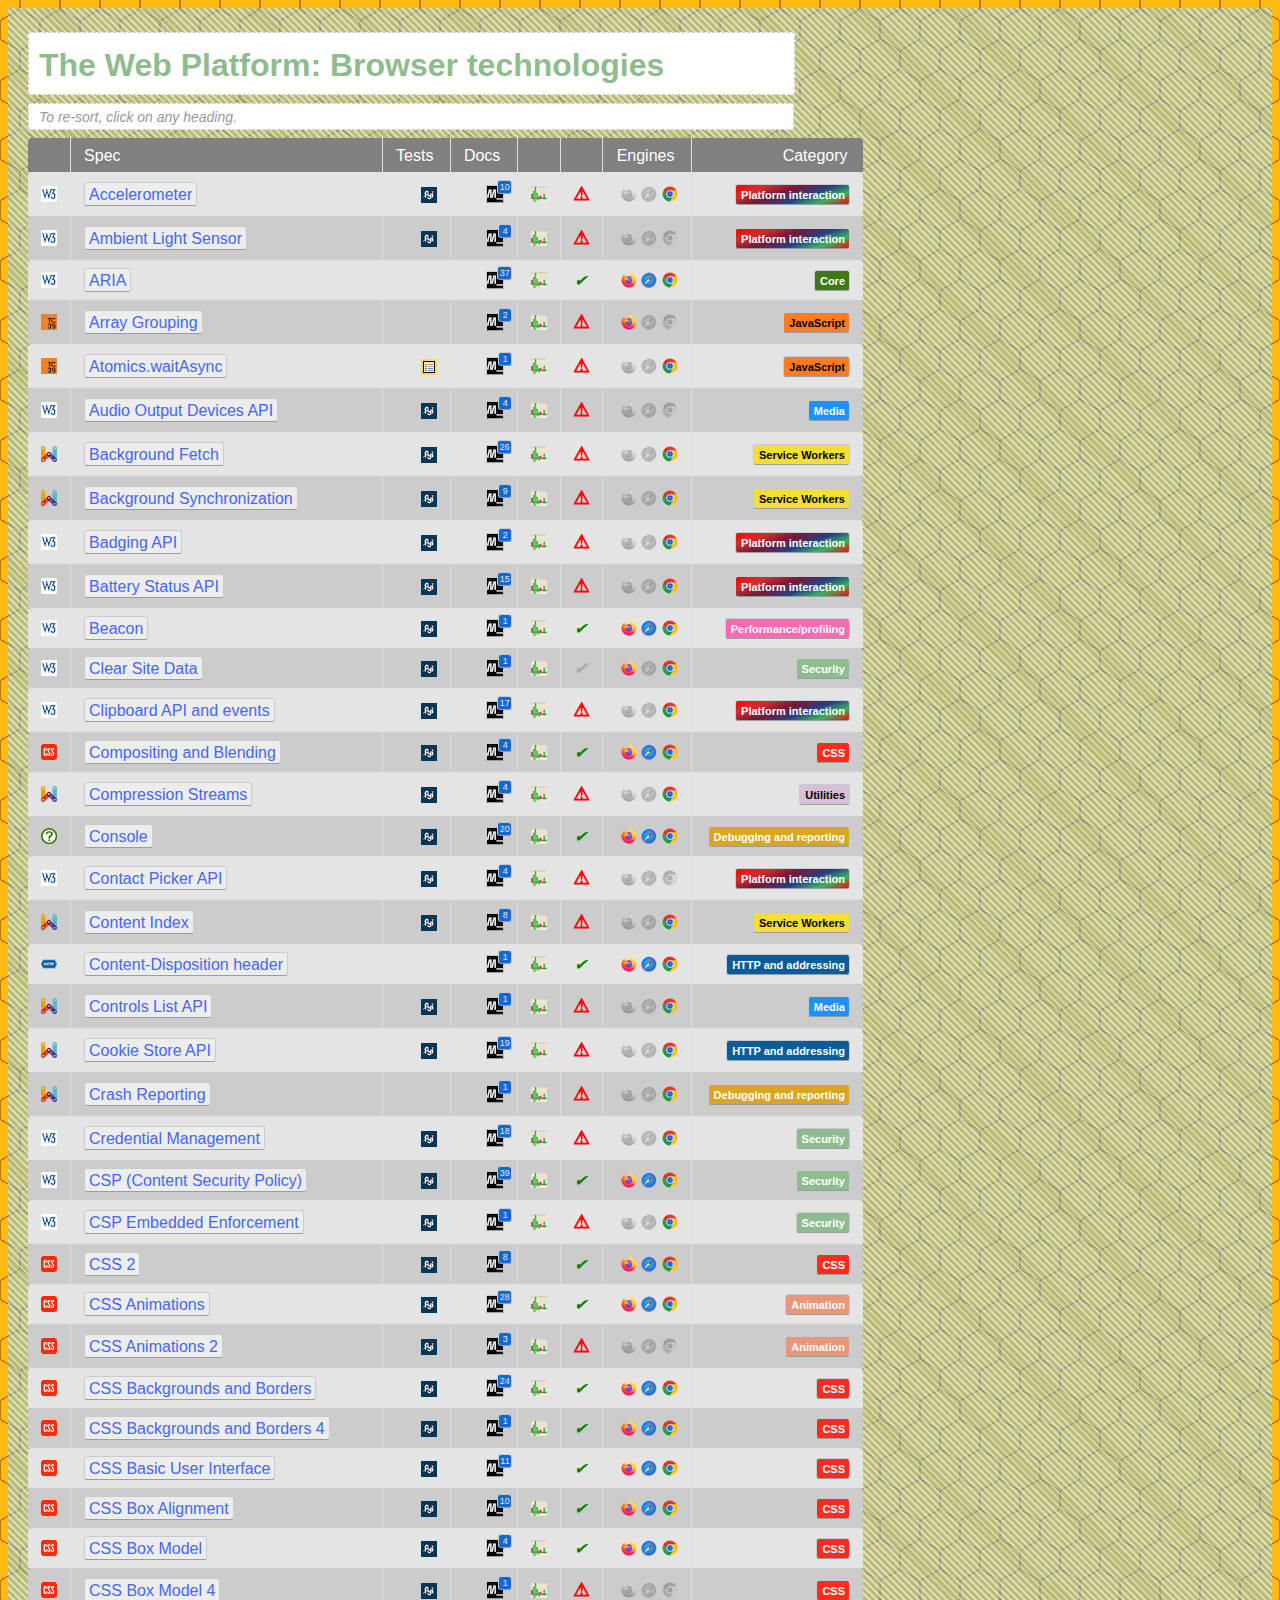
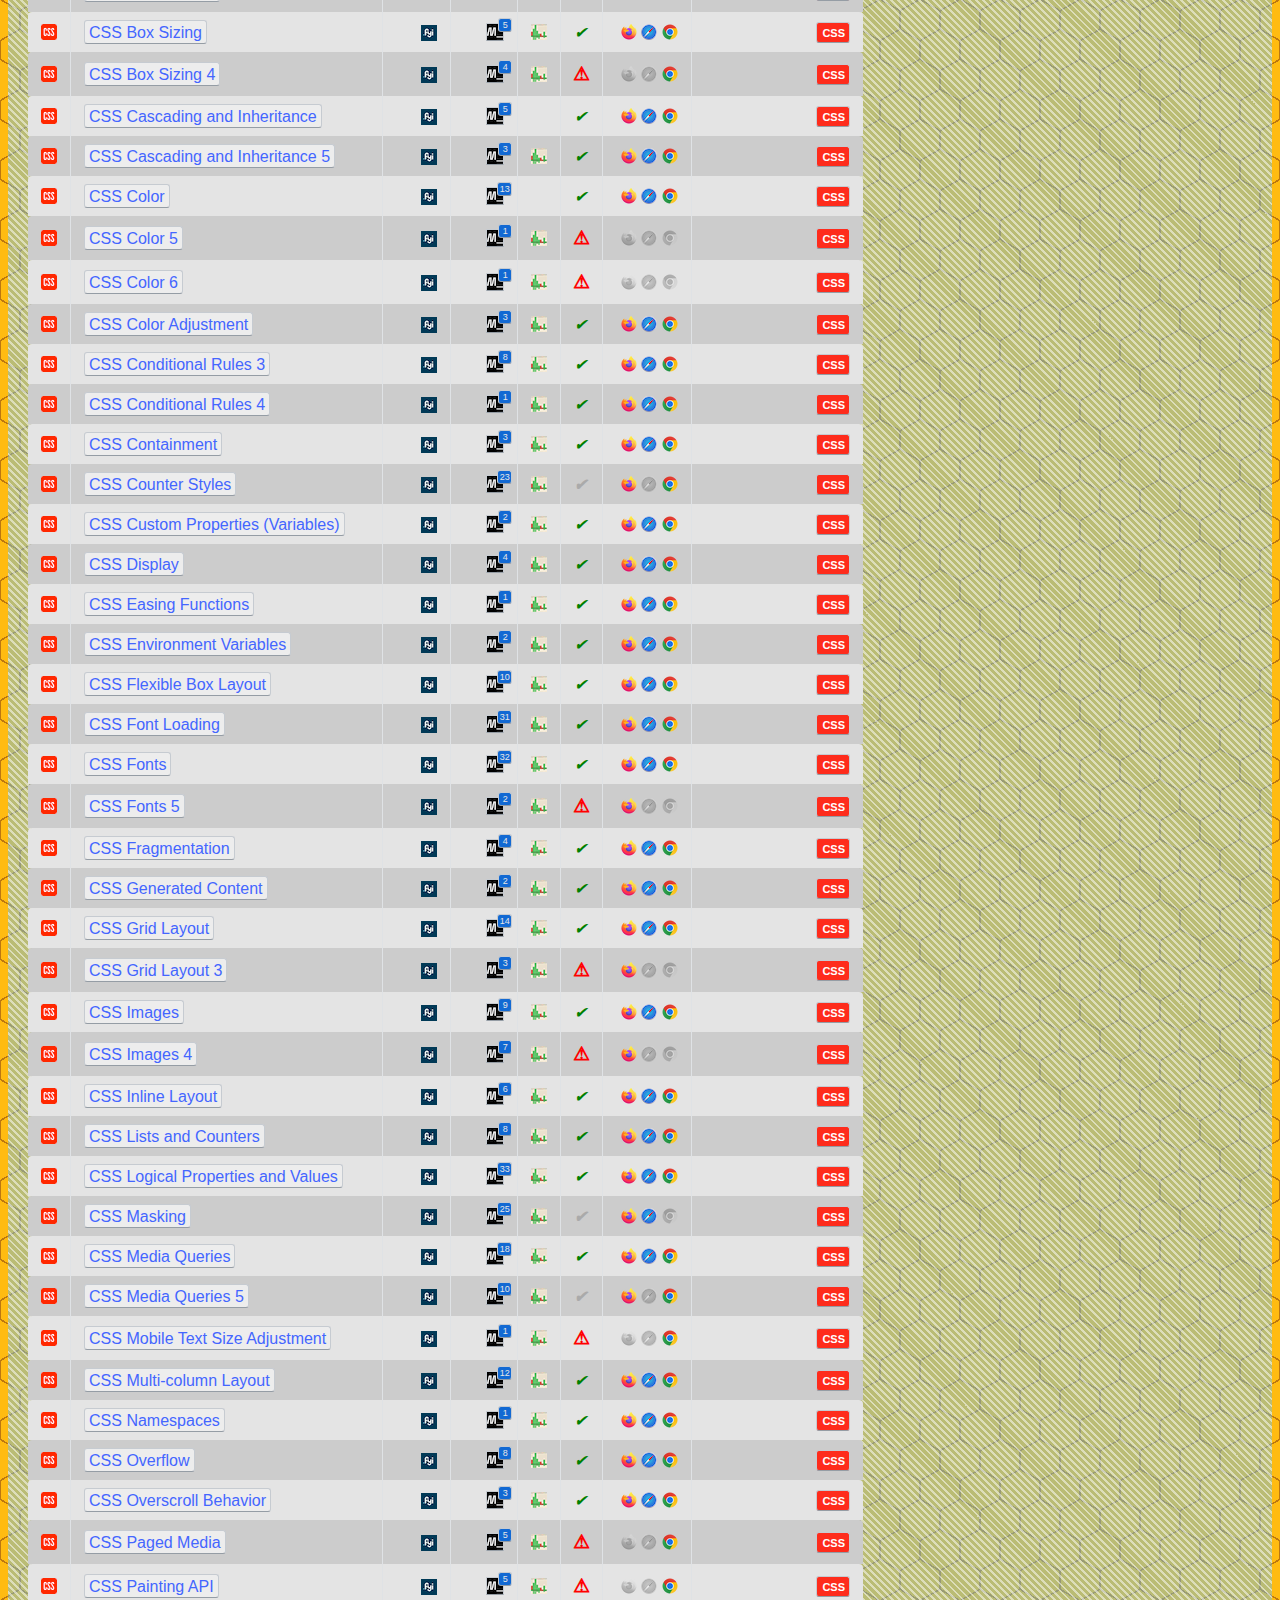
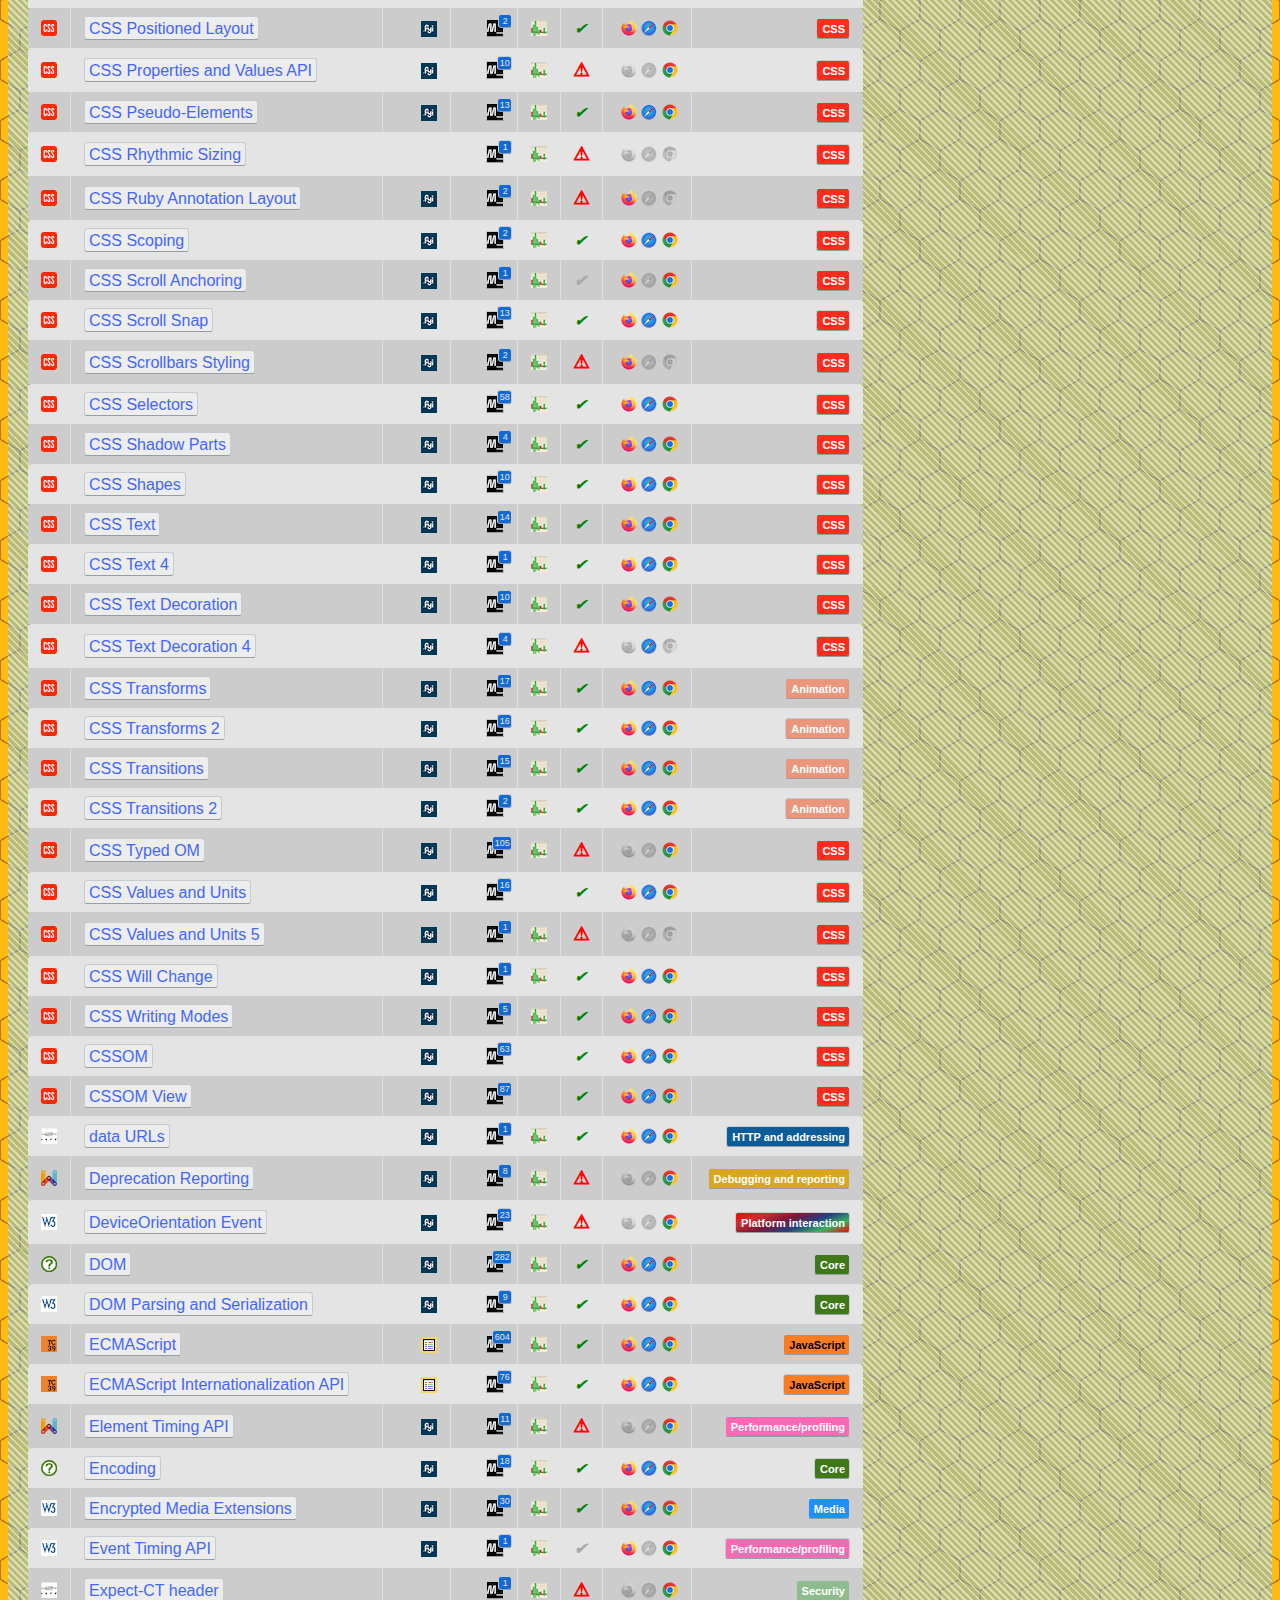
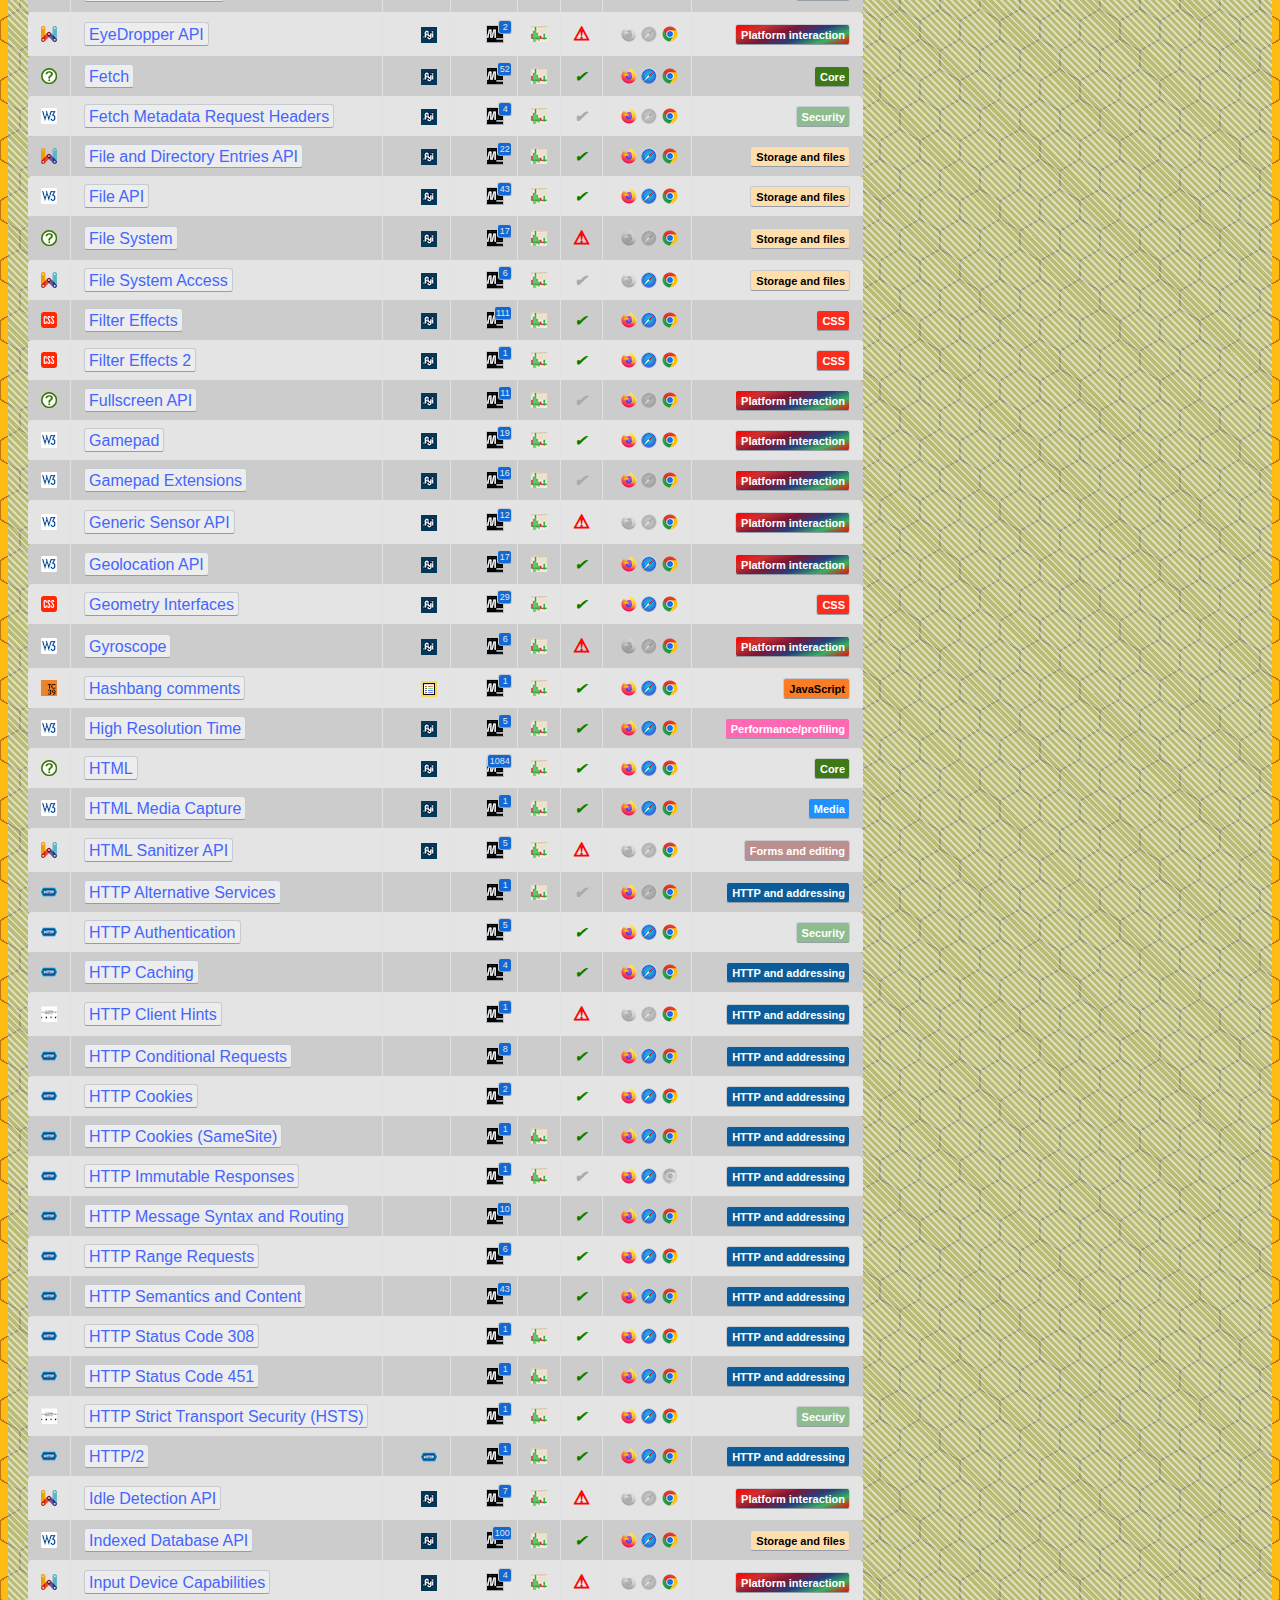
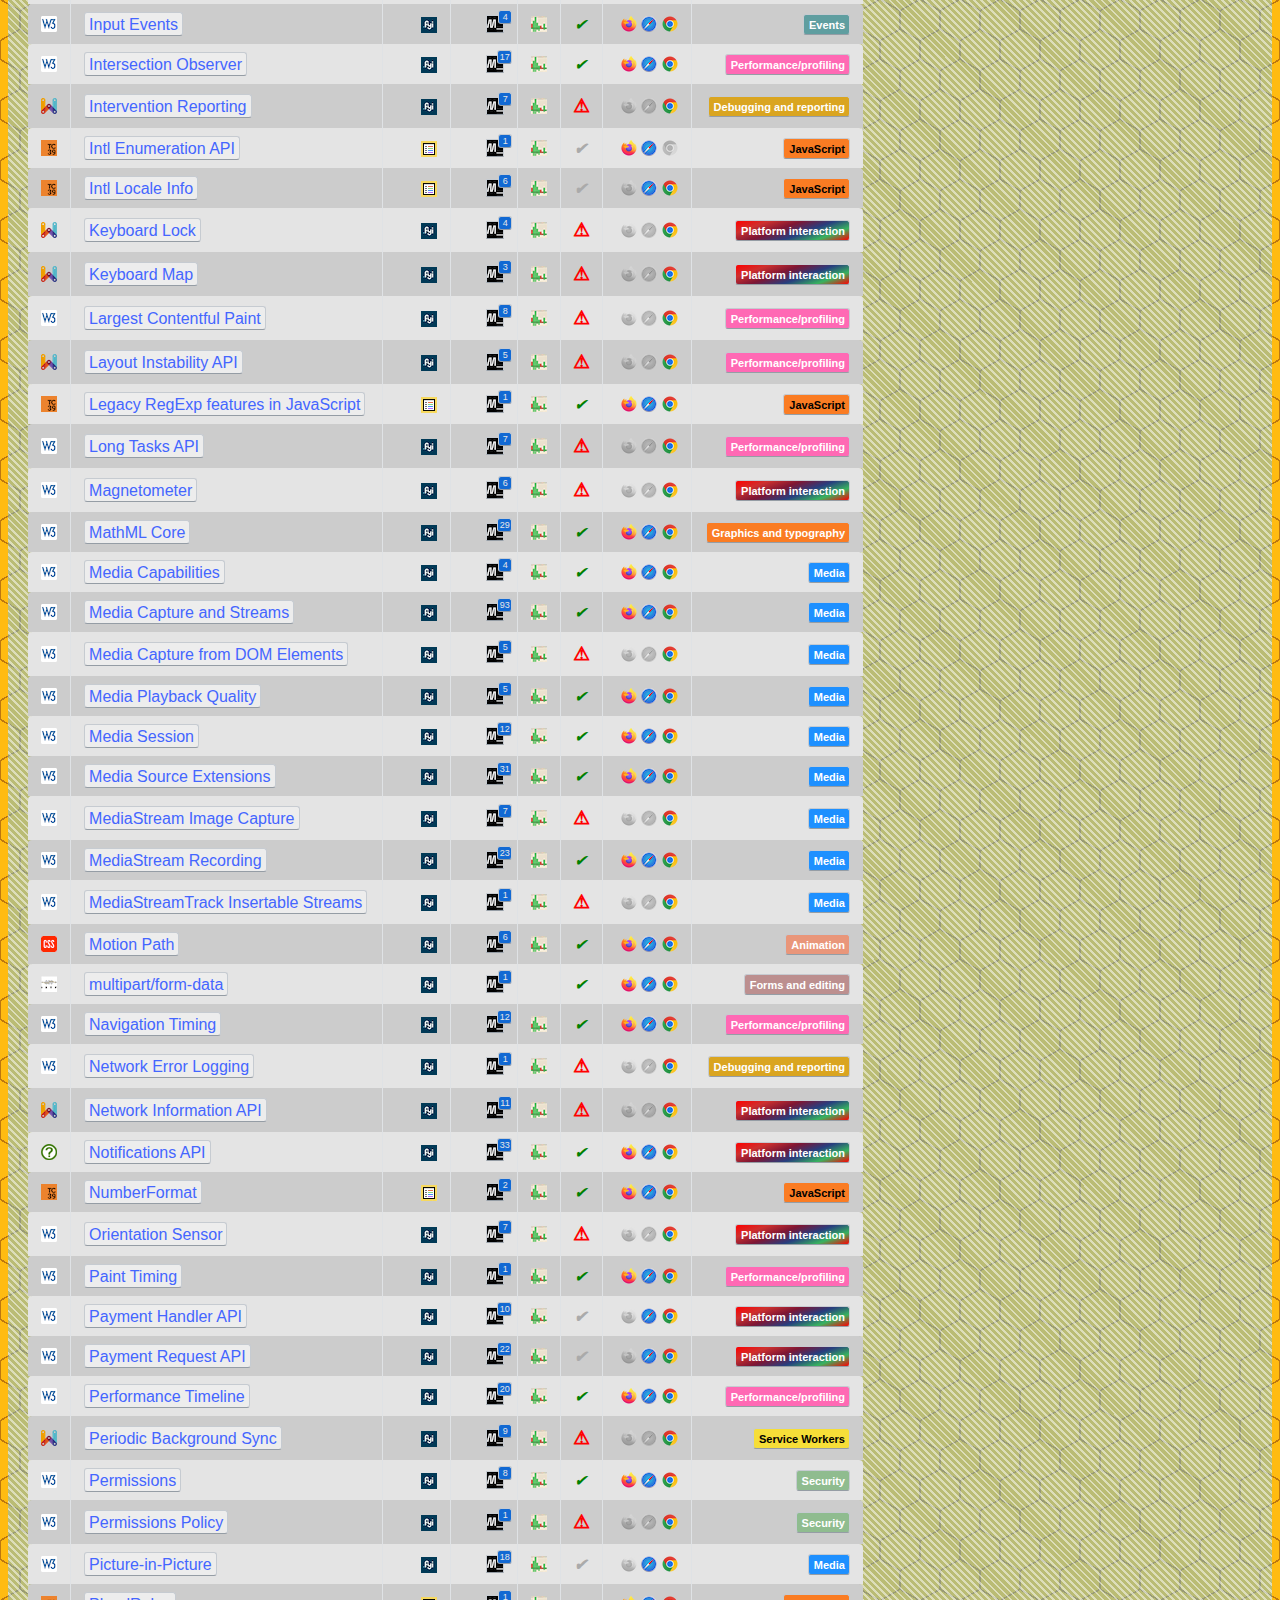
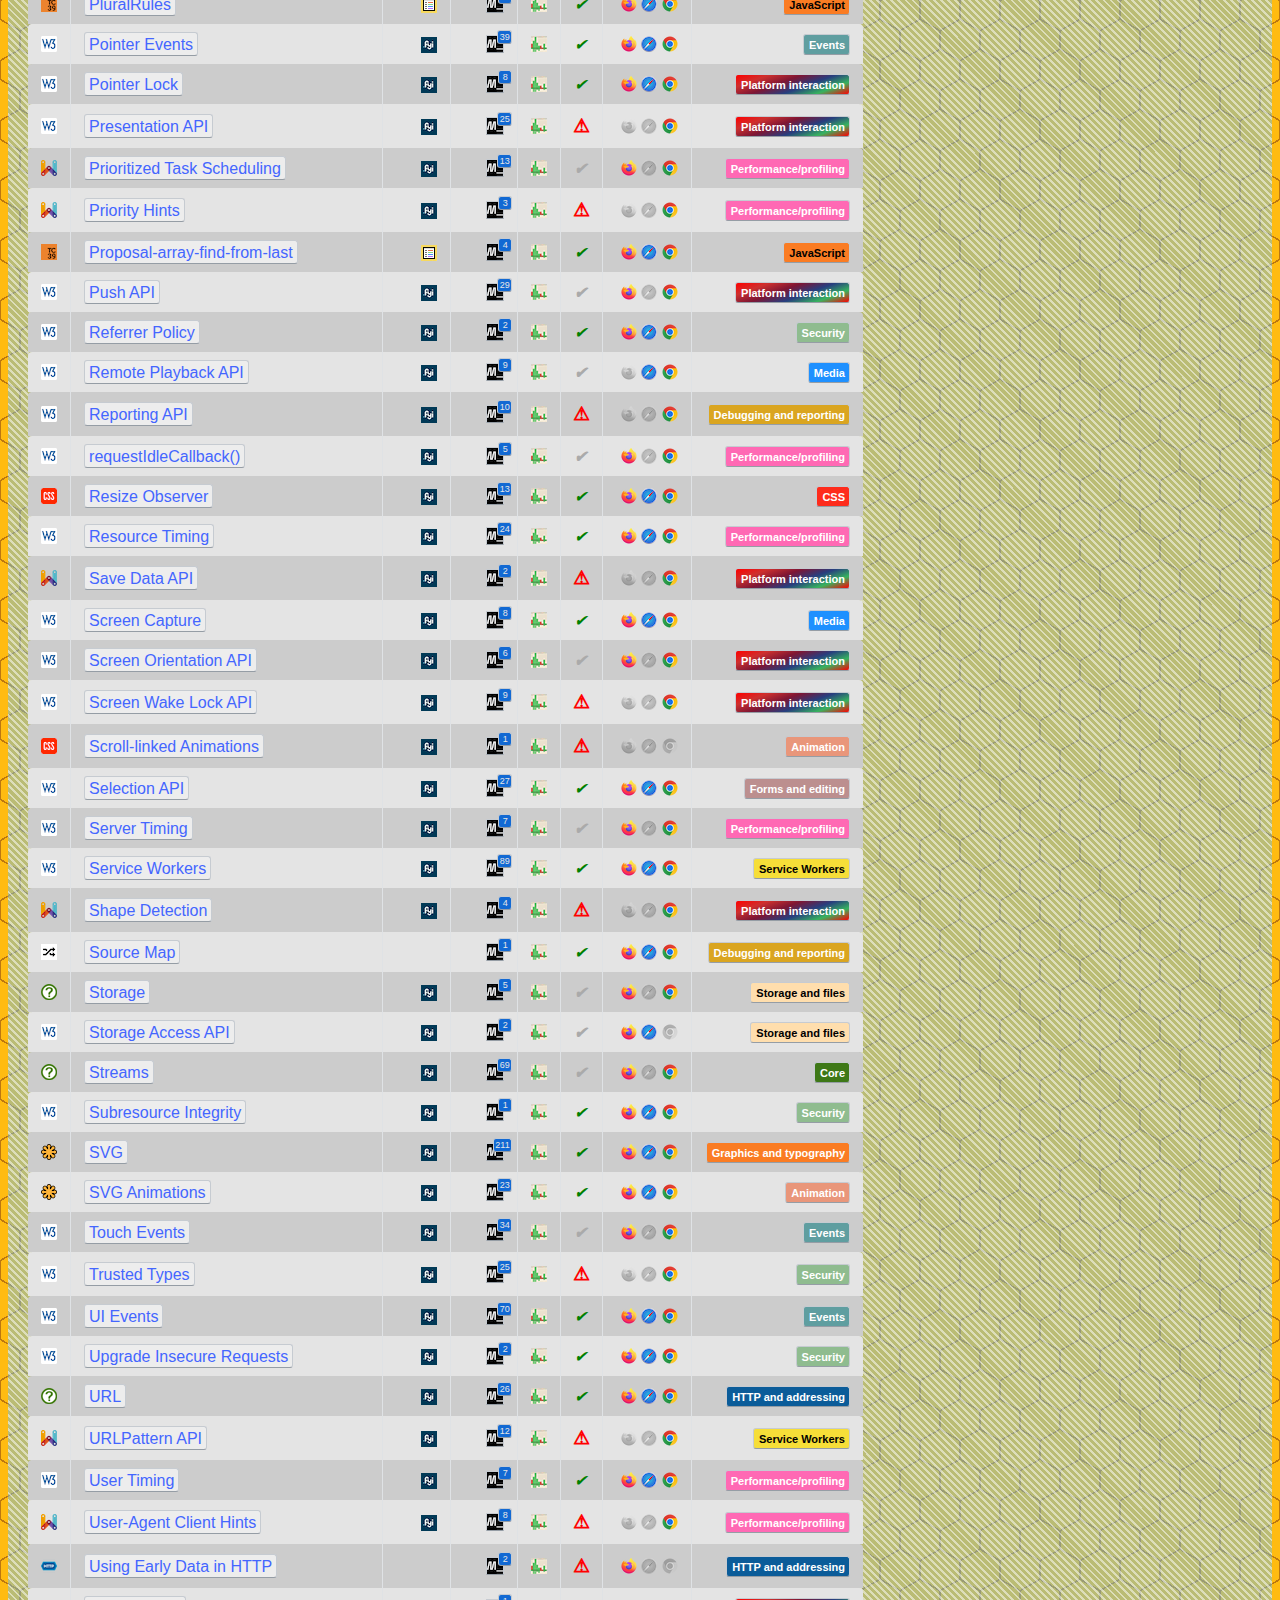
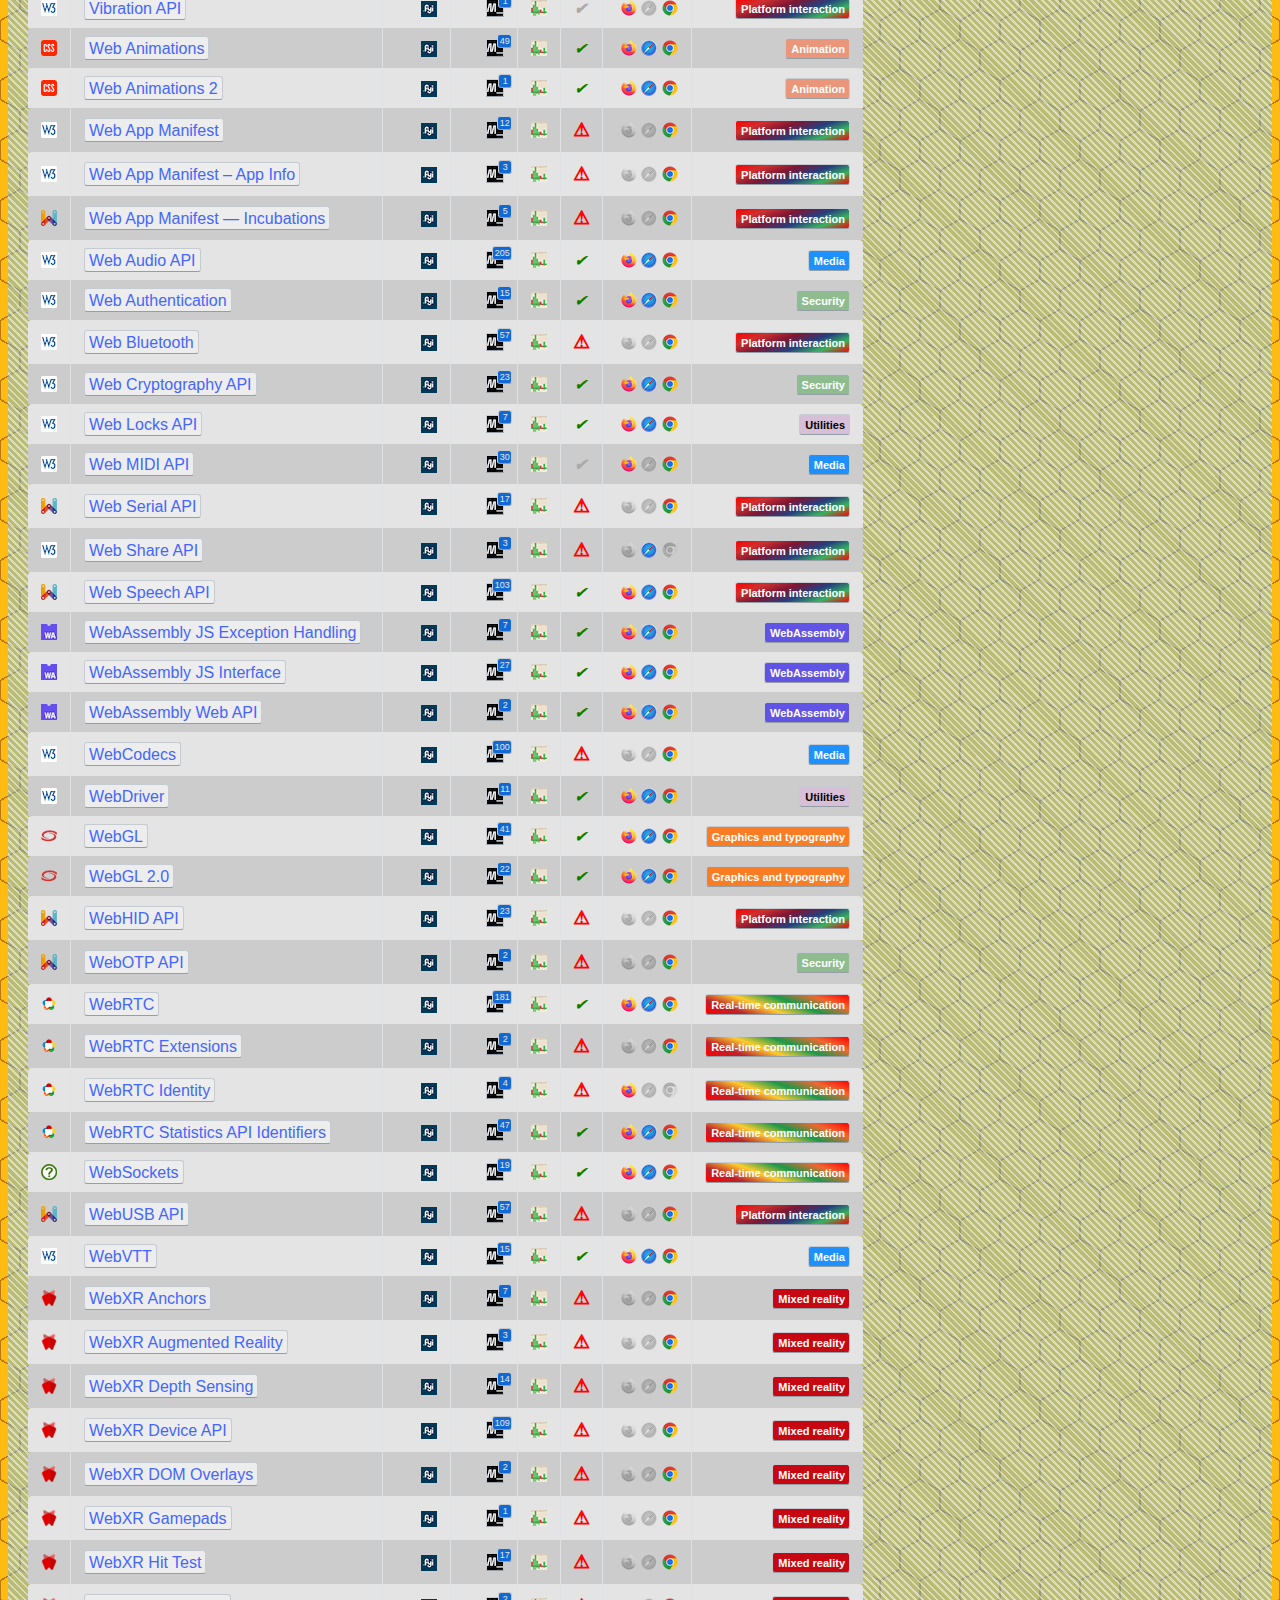
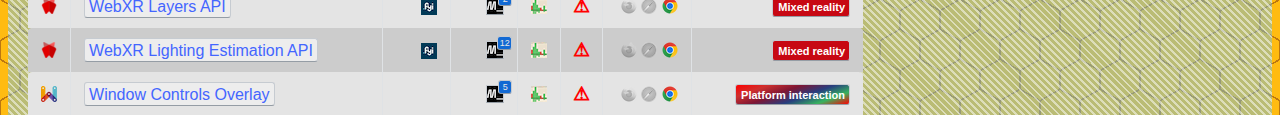
==== commit e9a6a371: "Click on a category name to hide all other categories" ====
--- a/index.html
+++ b/index.html
@@ -7,278 +7,278 @@
 <table class=sortable>
 <thead><tr><th><th>Spec<th>Tests<th>Docs<th><th><th>Engines<th>Category
 <tbody>
-<tr><td><a href="https://www.w3.org/TR/" title="https://www.w3.org/TR/"><img src="images/W3C.png" alt="images/W3C"><span>images/W3C.png</span></a><td><em><a href="https://w3c.github.io/accelerometer/">Accelerometer</a></em><td><a href="https://wpt.fyi/results/accelerometer" title="https://wpt.fyi/results/accelerometer"><img src="images/WPT.png" alt="images/WPT"></a><span>tests</span><td><div> <a href="https://developer.mozilla.org/en-US/docs/Web/API/Accelerometer" title="https://developer.mozilla.org/en-US/docs/Web/API/Accelerometer"><img src="images/MDN.png" alt=MDN></a><em><a href=https://w3c.github.io/mdn-spec-links/accelerometer.json title="MDN has 10 articles related to this specification.">10</a></em></div><td><a href="https://caniuse.com/accelerometer" title="https://caniuse.com/accelerometer (blink only)"><img src="images/CanIUse.png" alt="CanIUse"></a><span>caniuse</span><td><a href="https://w3c.github.io/mdn-spec-links/less-than-2.html?spec=accelerometer"><s title="This feature is in blink only.">⚠</s> </a><td> <a href="https://mozilla.github.io/standards-positions/" title="https://mozilla.github.io/standards-positions/"><img class="no" src="images/Gecko.png" alt="Gecko: no"></a> <a href="https://webkit.org/status/" title="https://webkit.org/status/"><img class="no" src="images/WebKit.png" alt="WebKit: no"></a> <a href="https://chromestatus.com/features" title="https://chromestatus.com/features"><img class="yes" src="images/Blink.png" alt="Blink: yes"></a><span>no no yes</span><td><u class=Platforminteraction>Platform interaction</u>
-<tr><td><a href="https://www.w3.org/TR/" title="https://www.w3.org/TR/"><img src="images/W3C.png" alt="images/W3C"><span>images/W3C.png</span></a><td><em><a href="https://w3c.github.io/ambient-light/">Ambient Light Sensor</a></em><td><a href="https://wpt.fyi/results/ambient-light" title="https://wpt.fyi/results/ambient-light"><img src="images/WPT.png" alt="images/WPT"></a><span>tests</span><td><div> <a href="https://developer.mozilla.org/en-US/docs/Web/API/AmbientLightSensor" title="https://developer.mozilla.org/en-US/docs/Web/API/AmbientLightSensor"><img src="images/MDN.png" alt=MDN></a><em><a href=https://w3c.github.io/mdn-spec-links/ambient-light.json title="MDN has 4 articles related to this specification.">4</a></em></div><td><a href="https://caniuse.com/ambient-light" title="https://caniuse.com/ambient-light (no conforming implementations)"><img src="images/CanIUse.png" alt="CanIUse"></a><span>caniuse</span><td><a href="https://w3c.github.io/mdn-spec-links/less-than-2.html?spec=ambient-light"><s title="This feature has no conforming implementations.">⚠</s> </a><td> <a href="https://mozilla.github.io/standards-positions/" title="https://mozilla.github.io/standards-positions/"><img class="no" src="images/Gecko.png" alt="Gecko: no"></a> <a href="https://webkit.org/status/" title="https://webkit.org/status/"><img class="no" src="images/WebKit.png" alt="WebKit: no"></a> <a href="https://chromestatus.com/features" title="https://chromestatus.com/features"><img class="no" src="images/Blink.png" alt="Blink: no"></a><span>no no no</span><td><u class=Platforminteraction>Platform interaction</u>
-<tr><td><a href="https://www.w3.org/TR/" title="https://www.w3.org/TR/"><img src="images/W3C.png" alt="images/W3C"><span>images/W3C.png</span></a><td><em><a href="https://w3c.github.io/aria/">ARIA</a></em><td><td><div> <a href="https://developer.mozilla.org/en-US/docs/Web/Accessibility/ARIA" title="https://developer.mozilla.org/en-US/docs/Web/Accessibility/ARIA"><img src="images/MDN.png" alt=MDN></a><em><a href=https://w3c.github.io/mdn-spec-links/aria.json title="MDN has 37 articles related to this specification.">37</a></em></div><td><a href="https://caniuse.com/wai-aria" title="https://caniuse.com/wai-aria (in all engines)"><img src="images/CanIUse.png" alt="CanIUse"></a><span>caniuse</span><td><a href="https://w3c.github.io/mdn-spec-links/less-than-2.html?spec=aria"><i title="This feature is in all engines.">✔</i><span>all</span></a><td> <a href="https://mozilla.github.io/standards-positions/" title="https://mozilla.github.io/standards-positions/"><img class="yes" src="images/Gecko.png" alt="Gecko: yes"></a> <a href="https://webkit.org/status/" title="https://webkit.org/status/"><img class="yes" src="images/WebKit.png" alt="WebKit: yes"></a> <a href="https://chromestatus.com/features" title="https://chromestatus.com/features"><img class="yes" src="images/Blink.png" alt="Blink: yes"></a><span>yes yes yes</span><td><u class=Core>Core</u>
-<tr><td><a href="https://tc39.es/" title="https://tc39.es/"><img src="images/TC39.png" alt="images/TC39"><span>images/TC39.png</span></a><td><em><a href="https://tc39.es/proposal-array-grouping/">Array Grouping</a></em><td><td><div> <a href="https://developer.mozilla.org/en-US/docs/Web/JavaScript/Reference/Global_Objects/Array/group" title="https://developer.mozilla.org/en-US/docs/Web/JavaScript/Reference/Global_Objects/Array/group"><img src="images/MDN.png" alt=MDN></a><em><a href=https://w3c.github.io/mdn-spec-links/proposal-array-grouping.json title="MDN has 2 articles related to this specification.">2</a></em></div><td><a href="https://caniuse.com/mdn-javascript_builtins_array_group" title="https://caniuse.com/mdn-javascript_builtins_array_group (gecko only)"><img src="images/CanIUse.png" alt="CanIUse"></a><span>caniuse</span><td><a href="https://w3c.github.io/mdn-spec-links/less-than-2.html?spec=proposal-array-grouping"><s title="This feature is in gecko only.">⚠</s> </a><td> <a href="https://mozilla.github.io/standards-positions/" title="https://mozilla.github.io/standards-positions/"><img class="yes" src="images/Gecko.png" alt="Gecko: yes"></a> <a href="https://webkit.org/status/" title="https://webkit.org/status/"><img class="no" src="images/WebKit.png" alt="WebKit: no"></a> <a href="https://chromestatus.com/features" title="https://chromestatus.com/features"><img class="no" src="images/Blink.png" alt="Blink: no"></a><span>yes no no</span><td><u class=JavaScript>JavaScript</u>
-<tr><td><a href="https://tc39.es/" title="https://tc39.es/"><img src="images/TC39.png" alt="images/TC39"><span>images/TC39.png</span></a><td><em><a href="https://tc39.es/proposal-atomics-wait-async/">Atomics.waitAsync</a></em><td><a href="https://test262.report/browse/built-ins/Atomics/waitAsync" title="https://test262.report/browse/built-ins/Atomics/waitAsync"><img src="images/Test262.png" alt="images/Test262"></a><span>tests</span><td><div> <a href="https://developer.mozilla.org/en-US/docs/Web/JavaScript/Reference/Global_Objects/Atomics/waitAsync" title="https://developer.mozilla.org/en-US/docs/Web/JavaScript/Reference/Global_Objects/Atomics/waitAsync"><img src="images/MDN.png" alt=MDN></a><em><a href=https://w3c.github.io/mdn-spec-links/proposal-atomics-wait-async.json title="MDN has 1 article related to this specification.">1</a></em></div><td><a href="https://caniuse.com/mdn-javascript_builtins_atomics_waitasync" title="https://caniuse.com/mdn-javascript_builtins_atomics_waitasync (blink only)"><img src="images/CanIUse.png" alt="CanIUse"></a><span>caniuse</span><td><a href="https://w3c.github.io/mdn-spec-links/less-than-2.html?spec=proposal-atomics-wait-async"><s title="This feature is in blink only.">⚠</s> </a><td> <a href="https://mozilla.github.io/standards-positions/" title="https://mozilla.github.io/standards-positions/"><img class="no" src="images/Gecko.png" alt="Gecko: no"></a> <a href="https://webkit.org/status/" title="https://webkit.org/status/"><img class="no" src="images/WebKit.png" alt="WebKit: no"></a> <a href="https://chromestatus.com/features" title="https://chromestatus.com/features"><img class="yes" src="images/Blink.png" alt="Blink: yes"></a><span>no no yes</span><td><u class=JavaScript>JavaScript</u>
-<tr><td><a href="https://www.w3.org/TR/" title="https://www.w3.org/TR/"><img src="images/W3C.png" alt="images/W3C"><span>images/W3C.png</span></a><td><em><a href="https://w3c.github.io/mediacapture-output/">Audio Output Devices API</a></em><td><a href="https://wpt.fyi/results/audio-output" title="https://wpt.fyi/results/audio-output"><img src="images/WPT.png" alt="images/WPT"></a><span>tests</span><td><div> <a href="https://developer.mozilla.org/en-US/docs/Web/API/MediaDevices/selectAudioOutput" title="https://developer.mozilla.org/en-US/docs/Web/API/MediaDevices/selectAudioOutput"><img src="images/MDN.png" alt=MDN></a><em><a href=https://w3c.github.io/mdn-spec-links/audio-output.json title="MDN has 4 articles related to this specification.">4</a></em></div><td><a href="https://caniuse.com/mdn-api_mediadevices_selectaudiooutput" title="https://caniuse.com/mdn-api_mediadevices_selectaudiooutput (no conforming implementations)"><img src="images/CanIUse.png" alt="CanIUse"></a><span>caniuse</span><td><a href="https://w3c.github.io/mdn-spec-links/less-than-2.html?spec=audio-output"><s title="This feature has no conforming implementations.">⚠</s> </a><td> <a href="https://mozilla.github.io/standards-positions/" title="https://mozilla.github.io/standards-positions/"><img class="no" src="images/Gecko.png" alt="Gecko: no"></a> <a href="https://webkit.org/status/" title="https://webkit.org/status/"><img class="no" src="images/WebKit.png" alt="WebKit: no"></a> <a href="https://chromestatus.com/features" title="https://chromestatus.com/features"><img class="no" src="images/Blink.png" alt="Blink: no"></a><span>no no no</span><td><u class=Media>Media</u>
-<tr><td><a href="https://wicg.io/" title="https://wicg.io/"><img src="images/WICG.png" alt="images/WICG"><span>images/WICG.png</span></a><td><em><a href="https://wicg.github.io/background-fetch/">Background Fetch</a></em><td><a href="https://wpt.fyi/results/background-fetch" title="https://wpt.fyi/results/background-fetch"><img src="images/WPT.png" alt="images/WPT"></a><span>tests</span><td><div> <a href="https://developer.mozilla.org/en-US/docs/Web/API/Background_Fetch_API" title="https://developer.mozilla.org/en-US/docs/Web/API/Background_Fetch_API"><img src="images/MDN.png" alt=MDN></a><em><a href=https://w3c.github.io/mdn-spec-links/background-fetch.json title="MDN has 26 articles related to this specification.">26</a></em></div><td><a href="https://caniuse.com/mdn-api_backgroundfetchmanager" title="https://caniuse.com/mdn-api_backgroundfetchmanager (blink only)"><img src="images/CanIUse.png" alt="CanIUse"></a><span>caniuse</span><td><a href="https://w3c.github.io/mdn-spec-links/less-than-2.html?spec=background-fetch"><s title="This feature is in blink only.">⚠</s> </a><td> <a href="https://mozilla.github.io/standards-positions/" title="https://mozilla.github.io/standards-positions/"><img class="no" src="images/Gecko.png" alt="Gecko: no"></a> <a href="https://webkit.org/status/" title="https://webkit.org/status/"><img class="no" src="images/WebKit.png" alt="WebKit: no"></a> <a href="https://chromestatus.com/features" title="https://chromestatus.com/features"><img class="yes" src="images/Blink.png" alt="Blink: yes"></a><span>no no yes</span><td><u class=ServiceWorkers>Service Workers</u>
-<tr><td><a href="https://wicg.io/" title="https://wicg.io/"><img src="images/WICG.png" alt="images/WICG"><span>images/WICG.png</span></a><td><em><a href="https://wicg.github.io/background-sync/spec/">Background Synchronization</a></em><td><a href="https://wpt.fyi/results/BackgroundSync" title="https://wpt.fyi/results/BackgroundSync"><img src="images/WPT.png" alt="images/WPT"></a><span>tests</span><td><div> <a href="https://developer.mozilla.org/en-US/docs/Web/API/Background_Synchronization_API" title="https://developer.mozilla.org/en-US/docs/Web/API/Background_Synchronization_API"><img src="images/MDN.png" alt=MDN></a><em><a href=https://w3c.github.io/mdn-spec-links/background-sync.json title="MDN has 9 articles related to this specification.">9</a></em></div><td><a href="https://caniuse.com/background-sync" title="https://caniuse.com/background-sync (blink only)"><img src="images/CanIUse.png" alt="CanIUse"></a><span>caniuse</span><td><a href="https://w3c.github.io/mdn-spec-links/less-than-2.html?spec=background-sync"><s title="This feature is in blink only.">⚠</s> </a><td> <a href="https://mozilla.github.io/standards-positions/" title="https://mozilla.github.io/standards-positions/"><img class="no" src="images/Gecko.png" alt="Gecko: no"></a> <a href="https://webkit.org/status/" title="https://webkit.org/status/"><img class="no" src="images/WebKit.png" alt="WebKit: no"></a> <a href="https://chromestatus.com/features" title="https://chromestatus.com/features"><img class="yes" src="images/Blink.png" alt="Blink: yes"></a><span>no no yes</span><td><u class=ServiceWorkers>Service Workers</u>
-<tr><td><a href="https://www.w3.org/TR/" title="https://www.w3.org/TR/"><img src="images/W3C.png" alt="images/W3C"><span>images/W3C.png</span></a><td><em><a href="https://w3c.github.io/badging/">Badging API</a></em><td><a href="https://wpt.fyi/results/badging" title="https://wpt.fyi/results/badging"><img src="images/WPT.png" alt="images/WPT"></a><span>tests</span><td><div> <a href="https://developer.mozilla.org/en-US/docs/Web/API/Badging_API" title="https://developer.mozilla.org/en-US/docs/Web/API/Badging_API"><img src="images/MDN.png" alt=MDN></a><em><a href=https://w3c.github.io/mdn-spec-links/badging.json title="MDN has 2 articles related to this specification.">2</a></em></div><td><a href="https://caniuse.com/mdn-api_navigator_setappbadge" title="https://caniuse.com/mdn-api_navigator_setappbadge (blink only)"><img src="images/CanIUse.png" alt="CanIUse"></a><span>caniuse</span><td><a href="https://w3c.github.io/mdn-spec-links/less-than-2.html?spec=badging"><s title="This feature is in blink only.">⚠</s> </a><td> <a href="https://mozilla.github.io/standards-positions/" title="https://mozilla.github.io/standards-positions/"><img class="no" src="images/Gecko.png" alt="Gecko: no"></a> <a href="https://webkit.org/status/" title="https://webkit.org/status/"><img class="no" src="images/WebKit.png" alt="WebKit: no"></a> <a href="https://chromestatus.com/features" title="https://chromestatus.com/features"><img class="yes" src="images/Blink.png" alt="Blink: yes"></a><span>no no yes</span><td><u class=Platforminteraction>Platform interaction</u>
-<tr><td><a href="https://www.w3.org/TR/" title="https://www.w3.org/TR/"><img src="images/W3C.png" alt="images/W3C"><span>images/W3C.png</span></a><td><em><a href="https://w3c.github.io/battery/">Battery Status API</a></em><td><a href="https://wpt.fyi/results/battery" title="https://wpt.fyi/results/battery"><img src="images/WPT.png" alt="images/WPT"></a><span>tests</span><td><div> <a href="https://developer.mozilla.org/en-US/docs/Web/API/Battery_Status_API" title="https://developer.mozilla.org/en-US/docs/Web/API/Battery_Status_API"><img src="images/MDN.png" alt=MDN></a><em><a href=https://w3c.github.io/mdn-spec-links/battery.json title="MDN has 15 articles related to this specification.">15</a></em></div><td><a href="https://caniuse.com/battery-status" title="https://caniuse.com/battery-status (blink only)"><img src="images/CanIUse.png" alt="CanIUse"></a><span>caniuse</span><td><a href="https://w3c.github.io/mdn-spec-links/less-than-2.html?spec=battery"><s title="This feature is in blink only.">⚠</s> </a><td> <a href="https://mozilla.github.io/standards-positions/" title="https://mozilla.github.io/standards-positions/"><img class="no" src="images/Gecko.png" alt="Gecko: no"></a> <a href="https://webkit.org/status/" title="https://webkit.org/status/"><img class="no" src="images/WebKit.png" alt="WebKit: no"></a> <a href="https://chromestatus.com/features" title="https://chromestatus.com/features"><img class="yes" src="images/Blink.png" alt="Blink: yes"></a><span>no no yes</span><td><u class=Platforminteraction>Platform interaction</u>
-<tr><td><a href="https://www.w3.org/TR/" title="https://www.w3.org/TR/"><img src="images/W3C.png" alt="images/W3C"><span>images/W3C.png</span></a><td><em><a href="https://w3c.github.io/beacon/">Beacon</a></em><td><a href="https://wpt.fyi/results/beacon" title="https://wpt.fyi/results/beacon"><img src="images/WPT.png" alt="images/WPT"></a><span>tests</span><td><div> <a href="https://developer.mozilla.org/en-US/docs/Web/API/Beacon_API" title="https://developer.mozilla.org/en-US/docs/Web/API/Beacon_API"><img src="images/MDN.png" alt=MDN></a><em><a href=https://w3c.github.io/mdn-spec-links/beacon.json title="MDN has 1 article related to this specification.">1</a></em></div><td><a href="https://caniuse.com/beacon" title="https://caniuse.com/beacon (in all engines)"><img src="images/CanIUse.png" alt="CanIUse"></a><span>caniuse</span><td><a href="https://w3c.github.io/mdn-spec-links/less-than-2.html?spec=beacon"><i title="This feature is in all engines.">✔</i><span>all</span></a><td> <a href="https://mozilla.github.io/standards-positions/" title="https://mozilla.github.io/standards-positions/"><img class="yes" src="images/Gecko.png" alt="Gecko: yes"></a> <a href="https://webkit.org/status/" title="https://webkit.org/status/"><img class="yes" src="images/WebKit.png" alt="WebKit: yes"></a> <a href="https://chromestatus.com/features" title="https://chromestatus.com/features"><img class="yes" src="images/Blink.png" alt="Blink: yes"></a><span>yes yes yes</span><td><u class=Performanceprofiling>Performance/profiling</u>
-<tr><td><a href="https://www.w3.org/TR/" title="https://www.w3.org/TR/"><img src="images/W3C.png" alt="images/W3C"><span>images/W3C.png</span></a><td><em><a href="https://w3c.github.io/webappsec-clear-site-data/">Clear Site Data</a></em><td><a href="https://wpt.fyi/results/clear-site-data" title="https://wpt.fyi/results/clear-site-data"><img src="images/WPT.png" alt="images/WPT"></a><span>tests</span><td><div> <a href="https://developer.mozilla.org/en-US/docs/Web/HTTP/Headers/Clear-Site-Data" title="https://developer.mozilla.org/en-US/docs/Web/HTTP/Headers/Clear-Site-Data"><img src="images/MDN.png" alt=MDN></a><em><a href=https://w3c.github.io/mdn-spec-links/clear-site-data.json title="MDN has 1 article related to this specification.">1</a></em></div><td><a href="https://caniuse.com/?search=clear-site-data" title="https://caniuse.com/?search=clear-site-data (gecko and blink only)"><img src="images/CanIUse.png" alt="CanIUse"></a><span>caniuse</span><td><a href="https://w3c.github.io/mdn-spec-links/less-than-2.html?spec=clear-site-data"><b title="This feature is in gecko and blink only.">✔</b><span>two</span></a><td> <a href="https://mozilla.github.io/standards-positions/" title="https://mozilla.github.io/standards-positions/"><img class="yes" src="images/Gecko.png" alt="Gecko: yes"></a> <a href="https://webkit.org/status/" title="https://webkit.org/status/"><img class="no" src="images/WebKit.png" alt="WebKit: no"></a> <a href="https://chromestatus.com/features" title="https://chromestatus.com/features"><img class="yes" src="images/Blink.png" alt="Blink: yes"></a><span>yes no yes</span><td><u class=Security>Security</u>
-<tr><td><a href="https://www.w3.org/TR/" title="https://www.w3.org/TR/"><img src="images/W3C.png" alt="images/W3C"><span>images/W3C.png</span></a><td><em><a href="https://w3c.github.io/clipboard-apis/">Clipboard API and events</a></em><td><a href="https://wpt.fyi/results/clipboard-apis" title="https://wpt.fyi/results/clipboard-apis"><img src="images/WPT.png" alt="images/WPT"></a><span>tests</span><td><div> <a href="https://developer.mozilla.org/en-US/docs/Web/API/Clipboard_API" title="https://developer.mozilla.org/en-US/docs/Web/API/Clipboard_API"><img src="images/MDN.png" alt=MDN></a><em><a href=https://w3c.github.io/mdn-spec-links/clipboard-apis.json title="MDN has 17 articles related to this specification.">17</a></em></div><td><a href="https://caniuse.com/async-clipboard" title="https://caniuse.com/async-clipboard (blink only)"><img src="images/CanIUse.png" alt="CanIUse"></a><span>caniuse</span><td><a href="https://w3c.github.io/mdn-spec-links/less-than-2.html?spec=clipboard-apis"><s title="This feature is in blink only.">⚠</s> </a><td> <a href="https://mozilla.github.io/standards-positions/" title="https://mozilla.github.io/standards-positions/"><img class="no" src="images/Gecko.png" alt="Gecko: no"></a> <a href="https://webkit.org/status/" title="https://webkit.org/status/"><img class="no" src="images/WebKit.png" alt="WebKit: no"></a> <a href="https://chromestatus.com/features" title="https://chromestatus.com/features"><img class="yes" src="images/Blink.png" alt="Blink: yes"></a><span>no no yes</span><td><u class=Platforminteraction>Platform interaction</u>
-<tr><td><a href="https://drafts.fxtf.org/" title="https://drafts.fxtf.org/"><img src="images/CSSWG.png" alt="images/CSSWG"><span>images/CSSWG.png</span></a><td><em><a href="https://drafts.fxtf.org/compositing/">Compositing and Blending</a></em><td><a href="https://wpt.fyi/results/css/compositing" title="https://wpt.fyi/results/css/compositing"><img src="images/WPT.png" alt="images/WPT"></a><span>tests</span><td><div> <a href="https://developer.mozilla.org/en-US/docs/Web/CSS/Compositing_and_Blending" title="https://developer.mozilla.org/en-US/docs/Web/CSS/Compositing_and_Blending"><img src="images/MDN.png" alt=MDN></a><em><a href=https://w3c.github.io/mdn-spec-links/compositing.json title="MDN has 4 articles related to this specification.">4</a></em></div><td><a href="https://caniuse.com/?search=blend-mode" title="https://caniuse.com/?search=blend-mode (in all engines)"><img src="images/CanIUse.png" alt="CanIUse"></a><span>caniuse</span><td><a href="https://w3c.github.io/mdn-spec-links/less-than-2.html?spec=compositing"><i title="This feature is in all engines.">✔</i><span>all</span></a><td> <a href="https://mozilla.github.io/standards-positions/" title="https://mozilla.github.io/standards-positions/"><img class="yes" src="images/Gecko.png" alt="Gecko: yes"></a> <a href="https://webkit.org/status/" title="https://webkit.org/status/"><img class="yes" src="images/WebKit.png" alt="WebKit: yes"></a> <a href="https://chromestatus.com/features" title="https://chromestatus.com/features"><img class="yes" src="images/Blink.png" alt="Blink: yes"></a><span>yes yes yes</span><td><u class=CSS>CSS</u>
-<tr><td><a href="https://wicg.io/" title="https://wicg.io/"><img src="images/WICG.png" alt="images/WICG"><span>images/WICG.png</span></a><td><em><a href="https://wicg.github.io/compression/">Compression Streams</a></em><td><a href="https://wpt.fyi/results/compression" title="https://wpt.fyi/results/compression"><img src="images/WPT.png" alt="images/WPT"></a><span>tests</span><td><div> <a href="https://developer.mozilla.org/en-US/docs/Web/API/Compression_Streams_API" title="https://developer.mozilla.org/en-US/docs/Web/API/Compression_Streams_API"><img src="images/MDN.png" alt=MDN></a><em><a href=https://w3c.github.io/mdn-spec-links/compression.json title="MDN has 4 articles related to this specification.">4</a></em></div><td><a href="https://caniuse.com/mdn-api_compressionstream" title="https://caniuse.com/mdn-api_compressionstream (blink only)"><img src="images/CanIUse.png" alt="CanIUse"></a><span>caniuse</span><td><a href="https://w3c.github.io/mdn-spec-links/less-than-2.html?spec=compression"><s title="This feature is in blink only.">⚠</s> </a><td> <a href="https://mozilla.github.io/standards-positions/" title="https://mozilla.github.io/standards-positions/"><img class="no" src="images/Gecko.png" alt="Gecko: no"></a> <a href="https://webkit.org/status/" title="https://webkit.org/status/"><img class="no" src="images/WebKit.png" alt="WebKit: no"></a> <a href="https://chromestatus.com/features" title="https://chromestatus.com/features"><img class="yes" src="images/Blink.png" alt="Blink: yes"></a><span>no no yes</span><td><u class=Utilities>Utilities</u>
-<tr><td><a href="https://spec.whatwg.org/" title="https://spec.whatwg.org/"><img src="images/WHATWG.png" alt="images/WHATWG"><span>images/WHATWG.png</span></a><td><em><a href="https://console.spec.whatwg.org/">Console</a></em><td><a href="https://wpt.fyi/results/console" title="https://wpt.fyi/results/console"><img src="images/WPT.png" alt="images/WPT"></a><span>tests</span><td><div> <a href="https://developer.mozilla.org/en-US/docs/Web/API/Console_API" title="https://developer.mozilla.org/en-US/docs/Web/API/Console_API"><img src="images/MDN.png" alt=MDN></a><em><a href=https://w3c.github.io/mdn-spec-links/console.json title="MDN has 20 articles related to this specification.">20</a></em></div><td><a href="https://caniuse.com/?search=console" title="https://caniuse.com/?search=console (in all engines)"><img src="images/CanIUse.png" alt="CanIUse"></a><span>caniuse</span><td><a href="https://w3c.github.io/mdn-spec-links/less-than-2.html?spec=console"><i title="This feature is in all engines.">✔</i><span>all</span></a><td> <a href="https://mozilla.github.io/standards-positions/" title="https://mozilla.github.io/standards-positions/"><img class="yes" src="images/Gecko.png" alt="Gecko: yes"></a> <a href="https://webkit.org/status/" title="https://webkit.org/status/"><img class="yes" src="images/WebKit.png" alt="WebKit: yes"></a> <a href="https://chromestatus.com/features" title="https://chromestatus.com/features"><img class="yes" src="images/Blink.png" alt="Blink: yes"></a><span>yes yes yes</span><td><u class=Debuggingandreporting>Debugging and reporting</u>
-<tr><td><a href="https://www.w3.org/TR/" title="https://www.w3.org/TR/"><img src="images/W3C.png" alt="images/W3C"><span>images/W3C.png</span></a><td><em><a href="https://w3c.github.io/contact-api/spec/">Contact Picker API</a></em><td><a href="https://wpt.fyi/results/contacts" title="https://wpt.fyi/results/contacts"><img src="images/WPT.png" alt="images/WPT"></a><span>tests</span><td><div> <a href="https://developer.mozilla.org/en-US/docs/Web/API/Contact_Picker_API" title="https://developer.mozilla.org/en-US/docs/Web/API/Contact_Picker_API"><img src="images/MDN.png" alt=MDN></a><em><a href=https://w3c.github.io/mdn-spec-links/contact-api.json title="MDN has 4 articles related to this specification.">4</a></em></div><td><a href="https://caniuse.com/mdn-api_contactsmanager" title="https://caniuse.com/mdn-api_contactsmanager (no conforming implementations)"><img src="images/CanIUse.png" alt="CanIUse"></a><span>caniuse</span><td><a href="https://w3c.github.io/mdn-spec-links/less-than-2.html?spec=contact-api"><s title="This feature has no conforming implementations.">⚠</s> </a><td> <a href="https://mozilla.github.io/standards-positions/" title="https://mozilla.github.io/standards-positions/"><img class="no" src="images/Gecko.png" alt="Gecko: no"></a> <a href="https://webkit.org/status/" title="https://webkit.org/status/"><img class="no" src="images/WebKit.png" alt="WebKit: no"></a> <a href="https://chromestatus.com/features" title="https://chromestatus.com/features"><img class="no" src="images/Blink.png" alt="Blink: no"></a><span>no no no</span><td><u class=Platforminteraction>Platform interaction</u>
-<tr><td><a href="https://wicg.io/" title="https://wicg.io/"><img src="images/WICG.png" alt="images/WICG"><span>images/WICG.png</span></a><td><em><a href="https://wicg.github.io/content-index/spec/">Content Index</a></em><td><a href="https://wpt.fyi/results/content-index" title="https://wpt.fyi/results/content-index"><img src="images/WPT.png" alt="images/WPT"></a><span>tests</span><td><div> <a href="https://developer.mozilla.org/en-US/docs/Web/API/Content_Index_API" title="https://developer.mozilla.org/en-US/docs/Web/API/Content_Index_API"><img src="images/MDN.png" alt=MDN></a><em><a href=https://w3c.github.io/mdn-spec-links/content-index.json title="MDN has 8 articles related to this specification.">8</a></em></div><td><a href="https://caniuse.com/mdn-api_contentindex" title="https://caniuse.com/mdn-api_contentindex (blink only)"><img src="images/CanIUse.png" alt="CanIUse"></a><span>caniuse</span><td><a href="https://w3c.github.io/mdn-spec-links/less-than-2.html?spec=content-index"><s title="This feature is in blink only.">⚠</s> </a><td> <a href="https://mozilla.github.io/standards-positions/" title="https://mozilla.github.io/standards-positions/"><img class="no" src="images/Gecko.png" alt="Gecko: no"></a> <a href="https://webkit.org/status/" title="https://webkit.org/status/"><img class="no" src="images/WebKit.png" alt="WebKit: no"></a> <a href="https://chromestatus.com/features" title="https://chromestatus.com/features"><img class="yes" src="images/Blink.png" alt="Blink: yes"></a><span>no no yes</span><td><u class=ServiceWorkers>Service Workers</u>
-<tr><td><a href="https://httpwg.org/specs/" title="https://httpwg.org/specs/"><img src="images/HTTPWG.png" alt="images/HTTPWG"><span>images/HTTPWG.png</span></a><td><em><a href="https://httpwg.org/specs/rfc6266.html">Content-Disposition header</a></em><td><td><div> <a href="https://developer.mozilla.org/en-US/docs/Web/HTTP/Headers/Content-Disposition" title="https://developer.mozilla.org/en-US/docs/Web/HTTP/Headers/Content-Disposition"><img src="images/MDN.png" alt=MDN></a><em><a href=https://w3c.github.io/mdn-spec-links/rfc6266.json title="MDN has 1 article related to this specification.">1</a></em></div><td><a href="https://caniuse.com/mdn-http_headers_content-disposition" title="https://caniuse.com/mdn-http_headers_content-disposition (in all engines)"><img src="images/CanIUse.png" alt="CanIUse"></a><span>caniuse</span><td><a href="https://w3c.github.io/mdn-spec-links/less-than-2.html?spec=rfc6266"><i title="This feature is in all engines.">✔</i><span>all</span></a><td> <a href="https://mozilla.github.io/standards-positions/" title="https://mozilla.github.io/standards-positions/"><img class="yes" src="images/Gecko.png" alt="Gecko: yes"></a> <a href="https://webkit.org/status/" title="https://webkit.org/status/"><img class="yes" src="images/WebKit.png" alt="WebKit: yes"></a> <a href="https://chromestatus.com/features" title="https://chromestatus.com/features"><img class="yes" src="images/Blink.png" alt="Blink: yes"></a><span>yes yes yes</span><td><u class=HTTPandaddressing>HTTP and addressing</u>
-<tr><td><a href="https://wicg.io/" title="https://wicg.io/"><img src="images/WICG.png" alt="images/WICG"><span>images/WICG.png</span></a><td><em><a href="https://wicg.github.io/controls-list/">Controls List API</a></em><td><a href="https://wpt.fyi/results/html/semantics/embedded-content/media-elements/controlsList.tentative.html" title="https://wpt.fyi/results/html/semantics/embedded-content/media-elements/controlsList.tentative.html"><img src="images/WPT.png" alt="images/WPT"></a><span>tests</span><td><div> <a href="https://developer.mozilla.org/en-US/docs/Web/API/HTMLMediaElement/controlsList" title="https://developer.mozilla.org/en-US/docs/Web/API/HTMLMediaElement/controlsList"><img src="images/MDN.png" alt=MDN></a><em><a href=https://w3c.github.io/mdn-spec-links/controls-list.json title="MDN has 1 article related to this specification.">1</a></em></div><td><a href="https://caniuse.com/mdn-api_htmlmediaelement_controlslist" title="https://caniuse.com/mdn-api_htmlmediaelement_controlslist (blink only)"><img src="images/CanIUse.png" alt="CanIUse"></a><span>caniuse</span><td><a href="https://w3c.github.io/mdn-spec-links/less-than-2.html?spec=controls-list"><s title="This feature is in blink only.">⚠</s> </a><td> <a href="https://mozilla.github.io/standards-positions/" title="https://mozilla.github.io/standards-positions/"><img class="no" src="images/Gecko.png" alt="Gecko: no"></a> <a href="https://webkit.org/status/" title="https://webkit.org/status/"><img class="no" src="images/WebKit.png" alt="WebKit: no"></a> <a href="https://chromestatus.com/features" title="https://chromestatus.com/features"><img class="yes" src="images/Blink.png" alt="Blink: yes"></a><span>no no yes</span><td><u class=Media>Media</u>
-<tr><td><a href="https://wicg.io/" title="https://wicg.io/"><img src="images/WICG.png" alt="images/WICG"><span>images/WICG.png</span></a><td><em><a href="https://wicg.github.io/cookie-store/">Cookie Store API</a></em><td><a href="https://wpt.fyi/results/cookie-store" title="https://wpt.fyi/results/cookie-store"><img src="images/WPT.png" alt="images/WPT"></a><span>tests</span><td><div> <a href="https://developer.mozilla.org/en-US/docs/Web/API/Cookie_Store_API" title="https://developer.mozilla.org/en-US/docs/Web/API/Cookie_Store_API"><img src="images/MDN.png" alt=MDN></a><em><a href=https://w3c.github.io/mdn-spec-links/cookie-store.json title="MDN has 19 articles related to this specification.">19</a></em></div><td><a href="https://caniuse.com/cookie-store-api" title="https://caniuse.com/cookie-store-api (blink only)"><img src="images/CanIUse.png" alt="CanIUse"></a><span>caniuse</span><td><a href="https://w3c.github.io/mdn-spec-links/less-than-2.html?spec=cookie-store"><s title="This feature is in blink only.">⚠</s> </a><td> <a href="https://mozilla.github.io/standards-positions/" title="https://mozilla.github.io/standards-positions/"><img class="no" src="images/Gecko.png" alt="Gecko: no"></a> <a href="https://webkit.org/status/" title="https://webkit.org/status/"><img class="no" src="images/WebKit.png" alt="WebKit: no"></a> <a href="https://chromestatus.com/features" title="https://chromestatus.com/features"><img class="yes" src="images/Blink.png" alt="Blink: yes"></a><span>no no yes</span><td><u class=HTTPandaddressing>HTTP and addressing</u>
-<tr><td><a href="https://wicg.io/" title="https://wicg.io/"><img src="images/WICG.png" alt="images/WICG"><span>images/WICG.png</span></a><td><em><a href="https://wicg.github.io/crash-reporting/">Crash Reporting</a></em><td><td><div> <a href="https://developer.mozilla.org/en-US/docs/Web/API/CrashReportBody" title="https://developer.mozilla.org/en-US/docs/Web/API/CrashReportBody"><img src="images/MDN.png" alt=MDN></a><em><a href=https://w3c.github.io/mdn-spec-links/crash-reporting.json title="MDN has 1 article related to this specification.">1</a></em></div><td><a href="https://caniuse.com/mdn-api_crashreportbody" title="https://caniuse.com/mdn-api_crashreportbody (blink only)"><img src="images/CanIUse.png" alt="CanIUse"></a><span>caniuse</span><td><a href="https://w3c.github.io/mdn-spec-links/less-than-2.html?spec=crash-reporting"><s title="This feature is in blink only.">⚠</s> </a><td> <a href="https://mozilla.github.io/standards-positions/" title="https://mozilla.github.io/standards-positions/"><img class="no" src="images/Gecko.png" alt="Gecko: no"></a> <a href="https://webkit.org/status/" title="https://webkit.org/status/"><img class="no" src="images/WebKit.png" alt="WebKit: no"></a> <a href="https://chromestatus.com/features" title="https://chromestatus.com/features"><img class="yes" src="images/Blink.png" alt="Blink: yes"></a><span>no no yes</span><td><u class=Debuggingandreporting>Debugging and reporting</u>
-<tr><td><a href="https://www.w3.org/TR/" title="https://www.w3.org/TR/"><img src="images/W3C.png" alt="images/W3C"><span>images/W3C.png</span></a><td><em><a href="https://w3c.github.io/webappsec-credential-management/">Credential Management</a></em><td><a href="https://wpt.fyi/results/credential-management" title="https://wpt.fyi/results/credential-management"><img src="images/WPT.png" alt="images/WPT"></a><span>tests</span><td><div> <a href="https://developer.mozilla.org/en-US/docs/Web/API/Credential_Management_API" title="https://developer.mozilla.org/en-US/docs/Web/API/Credential_Management_API"><img src="images/MDN.png" alt=MDN></a><em><a href=https://w3c.github.io/mdn-spec-links/credential-management.json title="MDN has 18 articles related to this specification.">18</a></em></div><td><a href="https://caniuse.com/credential-management" title="https://caniuse.com/credential-management (blink only)"><img src="images/CanIUse.png" alt="CanIUse"></a><span>caniuse</span><td><a href="https://w3c.github.io/mdn-spec-links/less-than-2.html?spec=credential-management"><s title="This feature is in blink only.">⚠</s> </a><td> <a href="https://mozilla.github.io/standards-positions/" title="https://mozilla.github.io/standards-positions/"><img class="no" src="images/Gecko.png" alt="Gecko: no"></a> <a href="https://webkit.org/status/" title="https://webkit.org/status/"><img class="no" src="images/WebKit.png" alt="WebKit: no"></a> <a href="https://chromestatus.com/features" title="https://chromestatus.com/features"><img class="yes" src="images/Blink.png" alt="Blink: yes"></a><span>no no yes</span><td><u class=Security>Security</u>
-<tr><td><a href="https://www.w3.org/TR/" title="https://www.w3.org/TR/"><img src="images/W3C.png" alt="images/W3C"><span>images/W3C.png</span></a><td><em><a href="https://w3c.github.io/webappsec-csp/">CSP (Content Security Policy)</a></em><td><a href="https://wpt.fyi/results/content-security-policy" title="https://wpt.fyi/results/content-security-policy"><img src="images/WPT.png" alt="images/WPT"></a><span>tests</span><td><div> <a href="https://developer.mozilla.org/en-US/docs/Web/HTTP/CSP" title="https://developer.mozilla.org/en-US/docs/Web/HTTP/CSP"><img src="images/MDN.png" alt=MDN></a><em><a href=https://w3c.github.io/mdn-spec-links/csp.json title="MDN has 39 articles related to this specification.">39</a></em></div><td><a href="https://caniuse.com/contentsecuritypolicy2" title="https://caniuse.com/contentsecuritypolicy2 (in all engines)"><img src="images/CanIUse.png" alt="CanIUse"></a><span>caniuse</span><td><a href="https://w3c.github.io/mdn-spec-links/less-than-2.html?spec=csp"><i title="This feature is in all engines.">✔</i><span>all</span></a><td> <a href="https://mozilla.github.io/standards-positions/" title="https://mozilla.github.io/standards-positions/"><img class="yes" src="images/Gecko.png" alt="Gecko: yes"></a> <a href="https://webkit.org/status/" title="https://webkit.org/status/"><img class="yes" src="images/WebKit.png" alt="WebKit: yes"></a> <a href="https://chromestatus.com/features" title="https://chromestatus.com/features"><img class="yes" src="images/Blink.png" alt="Blink: yes"></a><span>yes yes yes</span><td><u class=Security>Security</u>
-<tr><td><a href="https://www.w3.org/TR/" title="https://www.w3.org/TR/"><img src="images/W3C.png" alt="images/W3C"><span>images/W3C.png</span></a><td><em><a href="https://w3c.github.io/webappsec-cspee/">CSP Embedded Enforcement</a></em><td><a href="https://wpt.fyi/results/content-security-policy/embedded-enforcement" title="https://wpt.fyi/results/content-security-policy/embedded-enforcement"><img src="images/WPT.png" alt="images/WPT"></a><span>tests</span><td><div> <a href="https://developer.mozilla.org/en-US/docs/Web/API/HTMLIFrameElement/csp" title="https://developer.mozilla.org/en-US/docs/Web/API/HTMLIFrameElement/csp"><img src="images/MDN.png" alt=MDN></a><em><a href=https://w3c.github.io/mdn-spec-links/csp-embedded-enforcement.json title="MDN has 1 article related to this specification.">1</a></em></div><td><a href="https://caniuse.com/mdn-api_htmliframeelement_csp" title="https://caniuse.com/mdn-api_htmliframeelement_csp (blink only)"><img src="images/CanIUse.png" alt="CanIUse"></a><span>caniuse</span><td><a href="https://w3c.github.io/mdn-spec-links/less-than-2.html?spec=csp-embedded-enforcement"><s title="This feature is in blink only.">⚠</s> </a><td> <a href="https://mozilla.github.io/standards-positions/" title="https://mozilla.github.io/standards-positions/"><img class="no" src="images/Gecko.png" alt="Gecko: no"></a> <a href="https://webkit.org/status/" title="https://webkit.org/status/"><img class="no" src="images/WebKit.png" alt="WebKit: no"></a> <a href="https://chromestatus.com/features" title="https://chromestatus.com/features"><img class="yes" src="images/Blink.png" alt="Blink: yes"></a><span>no no yes</span><td><u class=Security>Security</u>
-<tr><td><a href="https://drafts.csswg.org/" title="https://drafts.csswg.org/"><img src="images/CSSWG.png" alt="images/CSSWG"><span>images/CSSWG.png</span></a><td><em><a href="https://drafts.csswg.org/css2/">CSS 2</a></em><td><a href="https://wpt.fyi/results/css/CSS2" title="https://wpt.fyi/results/css/CSS2"><img src="images/WPT.png" alt="images/WPT"></a><span>tests</span><td><div> <a href="https://developer.mozilla.org/en-US/docs/Web/CSS" title="https://developer.mozilla.org/en-US/docs/Web/CSS"><img src="images/MDN.png" alt=MDN></a><em><a href=https://w3c.github.io/mdn-spec-links/css2.json title="MDN has 8 articles related to this specification.">8</a></em></div><td><td><a href="https://w3c.github.io/mdn-spec-links/less-than-2.html?spec=css2"><i title="This feature is in all engines.">✔</i><span>all</span></a><td> <a href="https://mozilla.github.io/standards-positions/" title="https://mozilla.github.io/standards-positions/"><img class="yes" src="images/Gecko.png" alt="Gecko: yes"></a> <a href="https://webkit.org/status/" title="https://webkit.org/status/"><img class="yes" src="images/WebKit.png" alt="WebKit: yes"></a> <a href="https://chromestatus.com/features" title="https://chromestatus.com/features"><img class="yes" src="images/Blink.png" alt="Blink: yes"></a><span>yes yes yes</span><td><u class=CSS>CSS</u>
-<tr><td><a href="https://drafts.csswg.org/" title="https://drafts.csswg.org/"><img src="images/CSSWG.png" alt="images/CSSWG"><span>images/CSSWG.png</span></a><td><em><a href="https://drafts.csswg.org/css-animations/">CSS Animations</a></em><td><a href="https://wpt.fyi/results/css/css-animations" title="https://wpt.fyi/results/css/css-animations"><img src="images/WPT.png" alt="images/WPT"></a><span>tests</span><td><div> <a href="https://developer.mozilla.org/en-US/docs/Web/CSS/CSS_Animations" title="https://developer.mozilla.org/en-US/docs/Web/CSS/CSS_Animations"><img src="images/MDN.png" alt=MDN></a><em><a href=https://w3c.github.io/mdn-spec-links/css-animations.json title="MDN has 28 articles related to this specification.">28</a></em></div><td><a href="https://caniuse.com/css-animation" title="https://caniuse.com/css-animation (in all engines)"><img src="images/CanIUse.png" alt="CanIUse"></a><span>caniuse</span><td><a href="https://w3c.github.io/mdn-spec-links/less-than-2.html?spec=css-animations"><i title="This feature is in all engines.">✔</i><span>all</span></a><td> <a href="https://mozilla.github.io/standards-positions/" title="https://mozilla.github.io/standards-positions/"><img class="yes" src="images/Gecko.png" alt="Gecko: yes"></a> <a href="https://webkit.org/status/" title="https://webkit.org/status/"><img class="yes" src="images/WebKit.png" alt="WebKit: yes"></a> <a href="https://chromestatus.com/features" title="https://chromestatus.com/features"><img class="yes" src="images/Blink.png" alt="Blink: yes"></a><span>yes yes yes</span><td><u class=Animation>Animation</u>
-<tr><td><a href="https://drafts.csswg.org/" title="https://drafts.csswg.org/"><img src="images/CSSWG.png" alt="images/CSSWG"><span>images/CSSWG.png</span></a><td><em><a href="https://drafts.csswg.org/css-animations-2/">CSS Animations 2</a></em><td><a href="https://wpt.fyi/results/css/css-animations" title="https://wpt.fyi/results/css/css-animations"><img src="images/WPT.png" alt="images/WPT"></a><span>tests</span><td><div> <a href="https://developer.mozilla.org/en-US/docs/Web/CSS/animation-timeline" title="https://developer.mozilla.org/en-US/docs/Web/CSS/animation-timeline"><img src="images/MDN.png" alt=MDN></a><em><a href=https://w3c.github.io/mdn-spec-links/css-animations-2.json title="MDN has 3 articles related to this specification.">3</a></em></div><td><a href="https://caniuse.com/mdn-css_properties_animation-timeline" title="https://caniuse.com/mdn-css_properties_animation-timeline (no conforming implementations)"><img src="images/CanIUse.png" alt="CanIUse"></a><span>caniuse</span><td><a href="https://w3c.github.io/mdn-spec-links/less-than-2.html?spec=css-animations-2"><s title="This feature has no conforming implementations.">⚠</s> </a><td> <a href="https://mozilla.github.io/standards-positions/" title="https://mozilla.github.io/standards-positions/"><img class="no" src="images/Gecko.png" alt="Gecko: no"></a> <a href="https://webkit.org/status/" title="https://webkit.org/status/"><img class="no" src="images/WebKit.png" alt="WebKit: no"></a> <a href="https://chromestatus.com/features" title="https://chromestatus.com/features"><img class="no" src="images/Blink.png" alt="Blink: no"></a><span>no no no</span><td><u class=Animation>Animation</u>
-<tr><td><a href="https://drafts.csswg.org/" title="https://drafts.csswg.org/"><img src="images/CSSWG.png" alt="images/CSSWG"><span>images/CSSWG.png</span></a><td><em><a href="https://drafts.csswg.org/css-backgrounds/">CSS Backgrounds and Borders</a></em><td><a href="https://wpt.fyi/results/css/css-backgrounds" title="https://wpt.fyi/results/css/css-backgrounds"><img src="images/WPT.png" alt="images/WPT"></a><span>tests</span><td><div> <a href="https://developer.mozilla.org/en-US/docs/Web/CSS/CSS_Backgrounds_and_Borders" title="https://developer.mozilla.org/en-US/docs/Web/CSS/CSS_Backgrounds_and_Borders"><img src="images/MDN.png" alt=MDN></a><em><a href=https://w3c.github.io/mdn-spec-links/css-backgrounds.json title="MDN has 24 articles related to this specification.">24</a></em></div><td><a href="https://caniuse.com/background-img-opts" title="https://caniuse.com/background-img-opts (in all engines)"><img src="images/CanIUse.png" alt="CanIUse"></a><span>caniuse</span><td><a href="https://w3c.github.io/mdn-spec-links/less-than-2.html?spec=css-backgrounds"><i title="This feature is in all engines.">✔</i><span>all</span></a><td> <a href="https://mozilla.github.io/standards-positions/" title="https://mozilla.github.io/standards-positions/"><img class="yes" src="images/Gecko.png" alt="Gecko: yes"></a> <a href="https://webkit.org/status/" title="https://webkit.org/status/"><img class="yes" src="images/WebKit.png" alt="WebKit: yes"></a> <a href="https://chromestatus.com/features" title="https://chromestatus.com/features"><img class="yes" src="images/Blink.png" alt="Blink: yes"></a><span>yes yes yes</span><td><u class=CSS>CSS</u>
-<tr><td><a href="https://drafts.csswg.org/" title="https://drafts.csswg.org/"><img src="images/CSSWG.png" alt="images/CSSWG"><span>images/CSSWG.png</span></a><td><em><a href="https://drafts.csswg.org/css-backgrounds-4/">CSS Backgrounds and Borders 4</a></em><td><a href="https://wpt.fyi/results/css/css-backgrounds/background-position-xy-three-four-values-passthru.html" title="https://wpt.fyi/results/css/css-backgrounds/background-position-xy-three-four-values-passthru.html"><img src="images/WPT.png" alt="images/WPT"></a><span>tests</span><td><div> <a href="https://developer.mozilla.org/en-US/docs/Web/CSS/CSS_Backgrounds_and_Borders" title="https://developer.mozilla.org/en-US/docs/Web/CSS/CSS_Backgrounds_and_Borders"><img src="images/MDN.png" alt=MDN></a><em><a href=https://w3c.github.io/mdn-spec-links/css-backgrounds-4.json title="MDN has 1 article related to this specification.">1</a></em></div><td><a href="https://caniuse.com/background-position-x-y" title="https://caniuse.com/background-position-x-y (in all engines)"><img src="images/CanIUse.png" alt="CanIUse"></a><span>caniuse</span><td><a href="https://w3c.github.io/mdn-spec-links/less-than-2.html?spec=css-backgrounds-4"><i title="This feature is in all engines.">✔</i><span>all</span></a><td> <a href="https://mozilla.github.io/standards-positions/" title="https://mozilla.github.io/standards-positions/"><img class="yes" src="images/Gecko.png" alt="Gecko: yes"></a> <a href="https://webkit.org/status/" title="https://webkit.org/status/"><img class="yes" src="images/WebKit.png" alt="WebKit: yes"></a> <a href="https://chromestatus.com/features" title="https://chromestatus.com/features"><img class="yes" src="images/Blink.png" alt="Blink: yes"></a><span>yes yes yes</span><td><u class=CSS>CSS</u>
-<tr><td><a href="https://drafts.csswg.org/" title="https://drafts.csswg.org/"><img src="images/CSSWG.png" alt="images/CSSWG"><span>images/CSSWG.png</span></a><td><em><a href="https://drafts.csswg.org/css-ui/">CSS Basic User Interface</a></em><td><a href="https://wpt.fyi/results/css/css-ui" title="https://wpt.fyi/results/css/css-ui"><img src="images/WPT.png" alt="images/WPT"></a><span>tests</span><td><div> <a href="https://developer.mozilla.org/en-US/docs/Web/CSS/CSS_Basic_User_Interface" title="https://developer.mozilla.org/en-US/docs/Web/CSS/CSS_Basic_User_Interface"><img src="images/MDN.png" alt=MDN></a><em><a href=https://w3c.github.io/mdn-spec-links/css-ui.json title="MDN has 11 articles related to this specification.">11</a></em></div><td><td><a href="https://w3c.github.io/mdn-spec-links/less-than-2.html?spec=css-ui"><i title="This feature is in all engines.">✔</i><span>all</span></a><td> <a href="https://mozilla.github.io/standards-positions/" title="https://mozilla.github.io/standards-positions/"><img class="yes" src="images/Gecko.png" alt="Gecko: yes"></a> <a href="https://webkit.org/status/" title="https://webkit.org/status/"><img class="yes" src="images/WebKit.png" alt="WebKit: yes"></a> <a href="https://chromestatus.com/features" title="https://chromestatus.com/features"><img class="yes" src="images/Blink.png" alt="Blink: yes"></a><span>yes yes yes</span><td><u class=CSS>CSS</u>
-<tr><td><a href="https://drafts.csswg.org/" title="https://drafts.csswg.org/"><img src="images/CSSWG.png" alt="images/CSSWG"><span>images/CSSWG.png</span></a><td><em><a href="https://drafts.csswg.org/css-align/">CSS Box Alignment</a></em><td><a href="https://wpt.fyi/results/css/css-align" title="https://wpt.fyi/results/css/css-align"><img src="images/WPT.png" alt="images/WPT"></a><span>tests</span><td><div> <a href="https://developer.mozilla.org/en-US/docs/Web/CSS/CSS_Box_Alignment" title="https://developer.mozilla.org/en-US/docs/Web/CSS/CSS_Box_Alignment"><img src="images/MDN.png" alt=MDN></a><em><a href=https://w3c.github.io/mdn-spec-links/css-align.json title="MDN has 10 articles related to this specification.">10</a></em></div><td><a href="https://caniuse.com/mdn-css_properties_align-content" title="https://caniuse.com/mdn-css_properties_align-content (in all engines)"><img src="images/CanIUse.png" alt="CanIUse"></a><span>caniuse</span><td><a href="https://w3c.github.io/mdn-spec-links/less-than-2.html?spec=css-align"><i title="This feature is in all engines.">✔</i><span>all</span></a><td> <a href="https://mozilla.github.io/standards-positions/" title="https://mozilla.github.io/standards-positions/"><img class="yes" src="images/Gecko.png" alt="Gecko: yes"></a> <a href="https://webkit.org/status/" title="https://webkit.org/status/"><img class="yes" src="images/WebKit.png" alt="WebKit: yes"></a> <a href="https://chromestatus.com/features" title="https://chromestatus.com/features"><img class="yes" src="images/Blink.png" alt="Blink: yes"></a><span>yes yes yes</span><td><u class=CSS>CSS</u>
-<tr><td><a href="https://drafts.csswg.org/" title="https://drafts.csswg.org/"><img src="images/CSSWG.png" alt="images/CSSWG"><span>images/CSSWG.png</span></a><td><em><a href="https://drafts.csswg.org/css-box/">CSS Box Model</a></em><td><a href="https://wpt.fyi/results/css/css-box" title="https://wpt.fyi/results/css/css-box"><img src="images/WPT.png" alt="images/WPT"></a><span>tests</span><td><div> <a href="https://developer.mozilla.org/en-US/docs/Web/CSS/CSS_Box_Model" title="https://developer.mozilla.org/en-US/docs/Web/CSS/CSS_Box_Model"><img src="images/MDN.png" alt=MDN></a><em><a href=https://w3c.github.io/mdn-spec-links/css-box.json title="MDN has 4 articles related to this specification.">4</a></em></div><td><a href="https://caniuse.com/?search=css-box" title="https://caniuse.com/?search=css-box (in all engines)"><img src="images/CanIUse.png" alt="CanIUse"></a><span>caniuse</span><td><a href="https://w3c.github.io/mdn-spec-links/less-than-2.html?spec=css-box"><i title="This feature is in all engines.">✔</i><span>all</span></a><td> <a href="https://mozilla.github.io/standards-positions/" title="https://mozilla.github.io/standards-positions/"><img class="yes" src="images/Gecko.png" alt="Gecko: yes"></a> <a href="https://webkit.org/status/" title="https://webkit.org/status/"><img class="yes" src="images/WebKit.png" alt="WebKit: yes"></a> <a href="https://chromestatus.com/features" title="https://chromestatus.com/features"><img class="yes" src="images/Blink.png" alt="Blink: yes"></a><span>yes yes yes</span><td><u class=CSS>CSS</u>
-<tr><td><a href="https://drafts.csswg.org/" title="https://drafts.csswg.org/"><img src="images/CSSWG.png" alt="images/CSSWG"><span>images/CSSWG.png</span></a><td><em><a href="https://drafts.csswg.org/css-box-4/">CSS Box Model 4</a></em><td><a href="https://wpt.fyi/results/css/css-box" title="https://wpt.fyi/results/css/css-box"><img src="images/WPT.png" alt="images/WPT"></a><span>tests</span><td><div> <a href="https://developer.mozilla.org/en-US/docs/Web/CSS/margin-trim" title="https://developer.mozilla.org/en-US/docs/Web/CSS/margin-trim"><img src="images/MDN.png" alt=MDN></a><em><a href=https://w3c.github.io/mdn-spec-links/css-box-4.json title="MDN has 1 article related to this specification.">1</a></em></div><td><a href="https://caniuse.com/mdn-css_properties_margin-trim" title="https://caniuse.com/mdn-css_properties_margin-trim (no conforming implementations)"><img src="images/CanIUse.png" alt="CanIUse"></a><span>caniuse</span><td><a href="https://w3c.github.io/mdn-spec-links/less-than-2.html?spec=css-box-4"><s title="This feature has no conforming implementations.">⚠</s> </a><td> <a href="https://mozilla.github.io/standards-positions/" title="https://mozilla.github.io/standards-positions/"><img class="no" src="images/Gecko.png" alt="Gecko: no"></a> <a href="https://webkit.org/status/" title="https://webkit.org/status/"><img class="no" src="images/WebKit.png" alt="WebKit: no"></a> <a href="https://chromestatus.com/features" title="https://chromestatus.com/features"><img class="no" src="images/Blink.png" alt="Blink: no"></a><span>no no no</span><td><u class=CSS>CSS</u>
-<tr><td><a href="https://drafts.csswg.org/" title="https://drafts.csswg.org/"><img src="images/CSSWG.png" alt="images/CSSWG"><span>images/CSSWG.png</span></a><td><em><a href="https://drafts.csswg.org/css-sizing/">CSS Box Sizing</a></em><td><a href="https://wpt.fyi/results/css/css-sizing" title="https://wpt.fyi/results/css/css-sizing"><img src="images/WPT.png" alt="images/WPT"></a><span>tests</span><td><div> <a href="https://developer.mozilla.org/en-US/docs/Web/CSS/box-sizing" title="https://developer.mozilla.org/en-US/docs/Web/CSS/box-sizing"><img src="images/MDN.png" alt=MDN></a><em><a href=https://w3c.github.io/mdn-spec-links/css-sizing-3.json title="MDN has 5 articles related to this specification.">5</a></em></div><td><a href="https://caniuse.com/css3-boxsizing" title="https://caniuse.com/css3-boxsizing (in all engines)"><img src="images/CanIUse.png" alt="CanIUse"></a><span>caniuse</span><td><a href="https://w3c.github.io/mdn-spec-links/less-than-2.html?spec=css-sizing-3"><i title="This feature is in all engines.">✔</i><span>all</span></a><td> <a href="https://mozilla.github.io/standards-positions/" title="https://mozilla.github.io/standards-positions/"><img class="yes" src="images/Gecko.png" alt="Gecko: yes"></a> <a href="https://webkit.org/status/" title="https://webkit.org/status/"><img class="yes" src="images/WebKit.png" alt="WebKit: yes"></a> <a href="https://chromestatus.com/features" title="https://chromestatus.com/features"><img class="yes" src="images/Blink.png" alt="Blink: yes"></a><span>yes yes yes</span><td><u class=CSS>CSS</u>
-<tr><td><a href="https://drafts.csswg.org/" title="https://drafts.csswg.org/"><img src="images/CSSWG.png" alt="images/CSSWG"><span>images/CSSWG.png</span></a><td><em><a href="https://drafts.csswg.org/css-sizing-4/">CSS Box Sizing 4</a></em><td><a href="https://wpt.fyi/results/css/css-sizing/contain-intrinsic-size" title="https://wpt.fyi/results/css/css-sizing/contain-intrinsic-size"><img src="images/WPT.png" alt="images/WPT"></a><span>tests</span><td><div> <a href="https://developer.mozilla.org/en-US/docs/Web/CSS/contain-intrinsic-size" title="https://developer.mozilla.org/en-US/docs/Web/CSS/contain-intrinsic-size"><img src="images/MDN.png" alt=MDN></a><em><a href=https://w3c.github.io/mdn-spec-links/css-sizing-4.json title="MDN has 4 articles related to this specification.">4</a></em></div><td><a href="https://caniuse.com/mdn-css_properties_contain-intrinsic-size" title="https://caniuse.com/mdn-css_properties_contain-intrinsic-size (blink only)"><img src="images/CanIUse.png" alt="CanIUse"></a><span>caniuse</span><td><a href="https://w3c.github.io/mdn-spec-links/less-than-2.html?spec=css-sizing-4"><s title="This feature is in blink only.">⚠</s> </a><td> <a href="https://mozilla.github.io/standards-positions/" title="https://mozilla.github.io/standards-positions/"><img class="no" src="images/Gecko.png" alt="Gecko: no"></a> <a href="https://webkit.org/status/" title="https://webkit.org/status/"><img class="no" src="images/WebKit.png" alt="WebKit: no"></a> <a href="https://chromestatus.com/features" title="https://chromestatus.com/features"><img class="yes" src="images/Blink.png" alt="Blink: yes"></a><span>no no yes</span><td><u class=CSS>CSS</u>
-<tr><td><a href="https://drafts.csswg.org/" title="https://drafts.csswg.org/"><img src="images/CSSWG.png" alt="images/CSSWG"><span>images/CSSWG.png</span></a><td><em><a href="https://drafts.csswg.org/css-cascade/">CSS Cascading and Inheritance</a></em><td><a href="https://wpt.fyi/results/css/css-cascade" title="https://wpt.fyi/results/css/css-cascade"><img src="images/WPT.png" alt="images/WPT"></a><span>tests</span><td><div> <a href="https://developer.mozilla.org/en-US/docs/Web/CSS/Cascade" title="https://developer.mozilla.org/en-US/docs/Web/CSS/Cascade"><img src="images/MDN.png" alt=MDN></a><em><a href=https://w3c.github.io/mdn-spec-links/css-cascade.json title="MDN has 5 articles related to this specification.">5</a></em></div><td><td><a href="https://w3c.github.io/mdn-spec-links/less-than-2.html?spec=css-cascade"><i title="This feature is in all engines.">✔</i><span>all</span></a><td> <a href="https://mozilla.github.io/standards-positions/" title="https://mozilla.github.io/standards-positions/"><img class="yes" src="images/Gecko.png" alt="Gecko: yes"></a> <a href="https://webkit.org/status/" title="https://webkit.org/status/"><img class="yes" src="images/WebKit.png" alt="WebKit: yes"></a> <a href="https://chromestatus.com/features" title="https://chromestatus.com/features"><img class="yes" src="images/Blink.png" alt="Blink: yes"></a><span>yes yes yes</span><td><u class=CSS>CSS</u>
-<tr><td><a href="https://drafts.csswg.org/" title="https://drafts.csswg.org/"><img src="images/CSSWG.png" alt="images/CSSWG"><span>images/CSSWG.png</span></a><td><em><a href="https://drafts.csswg.org/css-cascade-5/">CSS Cascading and Inheritance 5</a></em><td><a href="https://wpt.fyi/results/css/css-cascade" title="https://wpt.fyi/results/css/css-cascade"><img src="images/WPT.png" alt="images/WPT"></a><span>tests</span><td><div> <a href="https://developer.mozilla.org/en-US/docs/Web/CSS/@layer" title="https://developer.mozilla.org/en-US/docs/Web/CSS/@layer"><img src="images/MDN.png" alt=MDN></a><em><a href=https://w3c.github.io/mdn-spec-links/css-cascade-5.json title="MDN has 3 articles related to this specification.">3</a></em></div><td><a href="https://caniuse.com/css-cascade-layers" title="https://caniuse.com/css-cascade-layers (in all engines)"><img src="images/CanIUse.png" alt="CanIUse"></a><span>caniuse</span><td><a href="https://w3c.github.io/mdn-spec-links/less-than-2.html?spec=css-cascade-5"><i title="This feature is in all engines.">✔</i><span>all</span></a><td> <a href="https://mozilla.github.io/standards-positions/" title="https://mozilla.github.io/standards-positions/"><img class="yes" src="images/Gecko.png" alt="Gecko: yes"></a> <a href="https://webkit.org/status/" title="https://webkit.org/status/"><img class="yes" src="images/WebKit.png" alt="WebKit: yes"></a> <a href="https://chromestatus.com/features" title="https://chromestatus.com/features"><img class="yes" src="images/Blink.png" alt="Blink: yes"></a><span>yes yes yes</span><td><u class=CSS>CSS</u>
-<tr><td><a href="https://drafts.csswg.org/" title="https://drafts.csswg.org/"><img src="images/CSSWG.png" alt="images/CSSWG"><span>images/CSSWG.png</span></a><td><em><a href="https://drafts.csswg.org/css-color/">CSS Color</a></em><td><a href="https://wpt.fyi/results/css/css-color" title="https://wpt.fyi/results/css/css-color"><img src="images/WPT.png" alt="images/WPT"></a><span>tests</span><td><div> <a href="https://developer.mozilla.org/en-US/docs/Web/CSS/CSS_Colors" title="https://developer.mozilla.org/en-US/docs/Web/CSS/CSS_Colors"><img src="images/MDN.png" alt=MDN></a><em><a href=https://w3c.github.io/mdn-spec-links/css-color.json title="MDN has 13 articles related to this specification.">13</a></em></div><td><td><a href="https://w3c.github.io/mdn-spec-links/less-than-2.html?spec=css-color"><i title="This feature is in all engines.">✔</i><span>all</span></a><td> <a href="https://mozilla.github.io/standards-positions/" title="https://mozilla.github.io/standards-positions/"><img class="yes" src="images/Gecko.png" alt="Gecko: yes"></a> <a href="https://webkit.org/status/" title="https://webkit.org/status/"><img class="yes" src="images/WebKit.png" alt="WebKit: yes"></a> <a href="https://chromestatus.com/features" title="https://chromestatus.com/features"><img class="yes" src="images/Blink.png" alt="Blink: yes"></a><span>yes yes yes</span><td><u class=CSS>CSS</u>
-<tr><td><a href="https://drafts.csswg.org/" title="https://drafts.csswg.org/"><img src="images/CSSWG.png" alt="images/CSSWG"><span>images/CSSWG.png</span></a><td><em><a href="https://drafts.csswg.org/css-color-5/">CSS Color 5</a></em><td><a href="https://wpt.fyi/results/css/css-color/color-mix-basic-001.html" title="https://wpt.fyi/results/css/css-color/color-mix-basic-001.html"><img src="images/WPT.png" alt="images/WPT"></a><span>tests</span><td><div> <a href="https://developer.mozilla.org/en-US/docs/Web/CSS/color_value/color-mix" title="https://developer.mozilla.org/en-US/docs/Web/CSS/color_value/color-mix"><img src="images/MDN.png" alt=MDN></a><em><a href=https://w3c.github.io/mdn-spec-links/css-color-5.json title="MDN has 1 article related to this specification.">1</a></em></div><td><a href="https://caniuse.com/mdn-css_types_color_color-mix" title="https://caniuse.com/mdn-css_types_color_color-mix (no conforming implementations)"><img src="images/CanIUse.png" alt="CanIUse"></a><span>caniuse</span><td><a href="https://w3c.github.io/mdn-spec-links/less-than-2.html?spec=css-color-5"><s title="This feature has no conforming implementations.">⚠</s> </a><td> <a href="https://mozilla.github.io/standards-positions/" title="https://mozilla.github.io/standards-positions/"><img class="no" src="images/Gecko.png" alt="Gecko: no"></a> <a href="https://webkit.org/status/" title="https://webkit.org/status/"><img class="no" src="images/WebKit.png" alt="WebKit: no"></a> <a href="https://chromestatus.com/features" title="https://chromestatus.com/features"><img class="no" src="images/Blink.png" alt="Blink: no"></a><span>no no no</span><td><u class=CSS>CSS</u>
-<tr><td><a href="https://drafts.csswg.org/" title="https://drafts.csswg.org/"><img src="images/CSSWG.png" alt="images/CSSWG"><span>images/CSSWG.png</span></a><td><em><a href="https://drafts.csswg.org/css-color-6/">CSS Color 6</a></em><td><a href="https://wpt.fyi/results/css/css-color/color-contrast-001.html" title="https://wpt.fyi/results/css/css-color/color-contrast-001.html"><img src="images/WPT.png" alt="images/WPT"></a><span>tests</span><td><div> <a href="https://developer.mozilla.org/en-US/docs/Web/CSS/color_value/color-contrast" title="https://developer.mozilla.org/en-US/docs/Web/CSS/color_value/color-contrast"><img src="images/MDN.png" alt=MDN></a><em><a href=https://w3c.github.io/mdn-spec-links/css-color-6.json title="MDN has 1 article related to this specification.">1</a></em></div><td><a href="https://caniuse.com/mdn-css_types_color_color-contrast" title="https://caniuse.com/mdn-css_types_color_color-contrast (no conforming implementations)"><img src="images/CanIUse.png" alt="CanIUse"></a><span>caniuse</span><td><a href="https://w3c.github.io/mdn-spec-links/less-than-2.html?spec=css-color-6"><s title="This feature has no conforming implementations.">⚠</s> </a><td> <a href="https://mozilla.github.io/standards-positions/" title="https://mozilla.github.io/standards-positions/"><img class="no" src="images/Gecko.png" alt="Gecko: no"></a> <a href="https://webkit.org/status/" title="https://webkit.org/status/"><img class="no" src="images/WebKit.png" alt="WebKit: no"></a> <a href="https://chromestatus.com/features" title="https://chromestatus.com/features"><img class="no" src="images/Blink.png" alt="Blink: no"></a><span>no no no</span><td><u class=CSS>CSS</u>
-<tr><td><a href="https://drafts.csswg.org/" title="https://drafts.csswg.org/"><img src="images/CSSWG.png" alt="images/CSSWG"><span>images/CSSWG.png</span></a><td><em><a href="https://drafts.csswg.org/css-color-adjust/">CSS Color Adjustment</a></em><td><a href="https://wpt.fyi/results/css/css-color-adjust" title="https://wpt.fyi/results/css/css-color-adjust"><img src="images/WPT.png" alt="images/WPT"></a><span>tests</span><td><div> <a href="https://developer.mozilla.org/en-US/docs/Web/CSS/CSS_Colors/Applying_color" title="https://developer.mozilla.org/en-US/docs/Web/CSS/CSS_Colors/Applying_color"><img src="images/MDN.png" alt=MDN></a><em><a href=https://w3c.github.io/mdn-spec-links/css-color-adjust.json title="MDN has 3 articles related to this specification.">3</a></em></div><td><a href="https://caniuse.com/css-color-adjust" title="https://caniuse.com/css-color-adjust (in all engines)"><img src="images/CanIUse.png" alt="CanIUse"></a><span>caniuse</span><td><a href="https://w3c.github.io/mdn-spec-links/less-than-2.html?spec=css-color-adjust"><i title="This feature is in all engines.">✔</i><span>all</span></a><td> <a href="https://mozilla.github.io/standards-positions/" title="https://mozilla.github.io/standards-positions/"><img class="yes" src="images/Gecko.png" alt="Gecko: yes"></a> <a href="https://webkit.org/status/" title="https://webkit.org/status/"><img class="yes" src="images/WebKit.png" alt="WebKit: yes"></a> <a href="https://chromestatus.com/features" title="https://chromestatus.com/features"><img class="yes" src="images/Blink.png" alt="Blink: yes"></a><span>yes yes yes</span><td><u class=CSS>CSS</u>
-<tr><td><a href="https://drafts.csswg.org/" title="https://drafts.csswg.org/"><img src="images/CSSWG.png" alt="images/CSSWG"><span>images/CSSWG.png</span></a><td><em><a href="https://drafts.csswg.org/css-conditional-3/">CSS Conditional Rules 3</a></em><td><a href="https://wpt.fyi/results/css/css-conditional" title="https://wpt.fyi/results/css/css-conditional"><img src="images/WPT.png" alt="images/WPT"></a><span>tests</span><td><div> <a href="https://developer.mozilla.org/en-US/docs/Web/CSS/CSS_Conditional_Rules" title="https://developer.mozilla.org/en-US/docs/Web/CSS/CSS_Conditional_Rules"><img src="images/MDN.png" alt=MDN></a><em><a href=https://w3c.github.io/mdn-spec-links/css-conditional-3.json title="MDN has 8 articles related to this specification.">8</a></em></div><td><a href="https://caniuse.com/css-supports-api" title="https://caniuse.com/css-supports-api (in all engines)"><img src="images/CanIUse.png" alt="CanIUse"></a><span>caniuse</span><td><a href="https://w3c.github.io/mdn-spec-links/less-than-2.html?spec=css-conditional-3"><i title="This feature is in all engines.">✔</i><span>all</span></a><td> <a href="https://mozilla.github.io/standards-positions/" title="https://mozilla.github.io/standards-positions/"><img class="yes" src="images/Gecko.png" alt="Gecko: yes"></a> <a href="https://webkit.org/status/" title="https://webkit.org/status/"><img class="yes" src="images/WebKit.png" alt="WebKit: yes"></a> <a href="https://chromestatus.com/features" title="https://chromestatus.com/features"><img class="yes" src="images/Blink.png" alt="Blink: yes"></a><span>yes yes yes</span><td><u class=CSS>CSS</u>
-<tr><td><a href="https://drafts.csswg.org/" title="https://drafts.csswg.org/"><img src="images/CSSWG.png" alt="images/CSSWG"><span>images/CSSWG.png</span></a><td><em><a href="https://drafts.csswg.org/css-conditional-4/">CSS Conditional Rules 4</a></em><td><a href="https://wpt.fyi/results/css/css-conditional/at-supports-selector-001.html" title="https://wpt.fyi/results/css/css-conditional/at-supports-selector-001.html"><img src="images/WPT.png" alt="images/WPT"></a><span>tests</span><td><div> <a href="https://developer.mozilla.org/en-US/docs/Web/CSS/@supports#selector_experimental" title="https://developer.mozilla.org/en-US/docs/Web/CSS/@supports#selector_experimental"><img src="images/MDN.png" alt=MDN></a><em><a href=https://w3c.github.io/mdn-spec-links/css-conditional-4.json title="MDN has 1 article related to this specification.">1</a></em></div><td><a href="https://caniuse.com/css-supports-api" title="https://caniuse.com/css-supports-api (in all engines)"><img src="images/CanIUse.png" alt="CanIUse"></a><span>caniuse</span><td><a href="https://w3c.github.io/mdn-spec-links/less-than-2.html?spec=css-conditional-4"><i title="This feature is in all engines.">✔</i><span>all</span></a><td> <a href="https://mozilla.github.io/standards-positions/" title="https://mozilla.github.io/standards-positions/"><img class="yes" src="images/Gecko.png" alt="Gecko: yes"></a> <a href="https://webkit.org/status/" title="https://webkit.org/status/"><img class="yes" src="images/WebKit.png" alt="WebKit: yes"></a> <a href="https://chromestatus.com/features" title="https://chromestatus.com/features"><img class="yes" src="images/Blink.png" alt="Blink: yes"></a><span>yes yes yes</span><td><u class=CSS>CSS</u>
-<tr><td><a href="https://drafts.csswg.org/" title="https://drafts.csswg.org/"><img src="images/CSSWG.png" alt="images/CSSWG"><span>images/CSSWG.png</span></a><td><em><a href="https://drafts.csswg.org/css-contain/">CSS Containment</a></em><td><a href="https://wpt.fyi/results/css/css-contain" title="https://wpt.fyi/results/css/css-contain"><img src="images/WPT.png" alt="images/WPT"></a><span>tests</span><td><div> <a href="https://developer.mozilla.org/en-US/docs/Web/CSS/CSS_Containment" title="https://developer.mozilla.org/en-US/docs/Web/CSS/CSS_Containment"><img src="images/MDN.png" alt=MDN></a><em><a href=https://w3c.github.io/mdn-spec-links/css-contain.json title="MDN has 3 articles related to this specification.">3</a></em></div><td><a href="https://caniuse.com/css-containment" title="https://caniuse.com/css-containment (in all engines)"><img src="images/CanIUse.png" alt="CanIUse"></a><span>caniuse</span><td><a href="https://w3c.github.io/mdn-spec-links/less-than-2.html?spec=css-contain"><i title="This feature is in all engines.">✔</i><span>all</span></a><td> <a href="https://mozilla.github.io/standards-positions/" title="https://mozilla.github.io/standards-positions/"><img class="yes" src="images/Gecko.png" alt="Gecko: yes"></a> <a href="https://webkit.org/status/" title="https://webkit.org/status/"><img class="yes" src="images/WebKit.png" alt="WebKit: yes"></a> <a href="https://chromestatus.com/features" title="https://chromestatus.com/features"><img class="yes" src="images/Blink.png" alt="Blink: yes"></a><span>yes yes yes</span><td><u class=CSS>CSS</u>
-<tr><td><a href="https://drafts.csswg.org/" title="https://drafts.csswg.org/"><img src="images/CSSWG.png" alt="images/CSSWG"><span>images/CSSWG.png</span></a><td><em><a href="https://drafts.csswg.org/css-counter-styles/">CSS Counter Styles</a></em><td><a href="https://wpt.fyi/results/css/css-counter-styles/counter-style-at-rule" title="https://wpt.fyi/results/css/css-counter-styles/counter-style-at-rule"><img src="images/WPT.png" alt="images/WPT"></a><span>tests</span><td><div> <a href="https://developer.mozilla.org/en-US/docs/Web/CSS/CSS_Counter_Styles" title="https://developer.mozilla.org/en-US/docs/Web/CSS/CSS_Counter_Styles"><img src="images/MDN.png" alt=MDN></a><em><a href=https://w3c.github.io/mdn-spec-links/css-counter-styles.json title="MDN has 23 articles related to this specification.">23</a></em></div><td><a href="https://caniuse.com/css-at-counter-style" title="https://caniuse.com/css-at-counter-style (gecko and blink only)"><img src="images/CanIUse.png" alt="CanIUse"></a><span>caniuse</span><td><a href="https://w3c.github.io/mdn-spec-links/less-than-2.html?spec=css-counter-styles"><b title="This feature is in gecko and blink only.">✔</b><span>two</span></a><td> <a href="https://mozilla.github.io/standards-positions/" title="https://mozilla.github.io/standards-positions/"><img class="yes" src="images/Gecko.png" alt="Gecko: yes"></a> <a href="https://webkit.org/status/" title="https://webkit.org/status/"><img class="no" src="images/WebKit.png" alt="WebKit: no"></a> <a href="https://chromestatus.com/features" title="https://chromestatus.com/features"><img class="yes" src="images/Blink.png" alt="Blink: yes"></a><span>yes no yes</span><td><u class=CSS>CSS</u>
-<tr><td><a href="https://drafts.csswg.org/" title="https://drafts.csswg.org/"><img src="images/CSSWG.png" alt="images/CSSWG"><span>images/CSSWG.png</span></a><td><em><a href="https://drafts.csswg.org/css-variables/">CSS Custom Properties (Variables)</a></em><td><a href="https://wpt.fyi/results/css/css-variables" title="https://wpt.fyi/results/css/css-variables"><img src="images/WPT.png" alt="images/WPT"></a><span>tests</span><td><div> <a href="https://developer.mozilla.org/en-US/docs/Web/CSS/CSS_Variables" title="https://developer.mozilla.org/en-US/docs/Web/CSS/CSS_Variables"><img src="images/MDN.png" alt=MDN></a><em><a href=https://w3c.github.io/mdn-spec-links/css-variables.json title="MDN has 2 articles related to this specification.">2</a></em></div><td><a href="https://caniuse.com/css-variables" title="https://caniuse.com/css-variables (in all engines)"><img src="images/CanIUse.png" alt="CanIUse"></a><span>caniuse</span><td><a href="https://w3c.github.io/mdn-spec-links/less-than-2.html?spec=css-variables"><i title="This feature is in all engines.">✔</i><span>all</span></a><td> <a href="https://mozilla.github.io/standards-positions/" title="https://mozilla.github.io/standards-positions/"><img class="yes" src="images/Gecko.png" alt="Gecko: yes"></a> <a href="https://webkit.org/status/" title="https://webkit.org/status/"><img class="yes" src="images/WebKit.png" alt="WebKit: yes"></a> <a href="https://chromestatus.com/features" title="https://chromestatus.com/features"><img class="yes" src="images/Blink.png" alt="Blink: yes"></a><span>yes yes yes</span><td><u class=CSS>CSS</u>
-<tr><td><a href="https://drafts.csswg.org/" title="https://drafts.csswg.org/"><img src="images/CSSWG.png" alt="images/CSSWG"><span>images/CSSWG.png</span></a><td><em><a href="https://drafts.csswg.org/css-display/">CSS Display</a></em><td><a href="https://wpt.fyi/results/css/css-display" title="https://wpt.fyi/results/css/css-display"><img src="images/WPT.png" alt="images/WPT"></a><span>tests</span><td><div> <a href="https://developer.mozilla.org/en-US/docs/Web/CSS/CSS_Display" title="https://developer.mozilla.org/en-US/docs/Web/CSS/CSS_Display"><img src="images/MDN.png" alt=MDN></a><em><a href=https://w3c.github.io/mdn-spec-links/css-display.json title="MDN has 4 articles related to this specification.">4</a></em></div><td><a href="https://caniuse.com/css-display-contents" title="https://caniuse.com/css-display-contents (in all engines)"><img src="images/CanIUse.png" alt="CanIUse"></a><span>caniuse</span><td><a href="https://w3c.github.io/mdn-spec-links/less-than-2.html?spec=css-display"><i title="This feature is in all engines.">✔</i><span>all</span></a><td> <a href="https://mozilla.github.io/standards-positions/" title="https://mozilla.github.io/standards-positions/"><img class="yes" src="images/Gecko.png" alt="Gecko: yes"></a> <a href="https://webkit.org/status/" title="https://webkit.org/status/"><img class="yes" src="images/WebKit.png" alt="WebKit: yes"></a> <a href="https://chromestatus.com/features" title="https://chromestatus.com/features"><img class="yes" src="images/Blink.png" alt="Blink: yes"></a><span>yes yes yes</span><td><u class=CSS>CSS</u>
-<tr><td><a href="https://drafts.csswg.org/" title="https://drafts.csswg.org/"><img src="images/CSSWG.png" alt="images/CSSWG"><span>images/CSSWG.png</span></a><td><em><a href="https://drafts.csswg.org/css-easing/">CSS Easing Functions</a></em><td><a href="https://wpt.fyi/results/css/css-easing" title="https://wpt.fyi/results/css/css-easing"><img src="images/WPT.png" alt="images/WPT"></a><span>tests</span><td><div> <a href="https://developer.mozilla.org/en-US/docs/Web/CSS/easing-function" title="https://developer.mozilla.org/en-US/docs/Web/CSS/easing-function"><img src="images/MDN.png" alt=MDN></a><em><a href=https://w3c.github.io/mdn-spec-links/css-easing.json title="MDN has 1 article related to this specification.">1</a></em></div><td><a href="https://caniuse.com/mdn-css_types_easing-function" title="https://caniuse.com/mdn-css_types_easing-function (in all engines)"><img src="images/CanIUse.png" alt="CanIUse"></a><span>caniuse</span><td><a href="https://w3c.github.io/mdn-spec-links/less-than-2.html?spec=css-easing"><i title="This feature is in all engines.">✔</i><span>all</span></a><td> <a href="https://mozilla.github.io/standards-positions/" title="https://mozilla.github.io/standards-positions/"><img class="yes" src="images/Gecko.png" alt="Gecko: yes"></a> <a href="https://webkit.org/status/" title="https://webkit.org/status/"><img class="yes" src="images/WebKit.png" alt="WebKit: yes"></a> <a href="https://chromestatus.com/features" title="https://chromestatus.com/features"><img class="yes" src="images/Blink.png" alt="Blink: yes"></a><span>yes yes yes</span><td><u class=CSS>CSS</u>
-<tr><td><a href="https://drafts.csswg.org/" title="https://drafts.csswg.org/"><img src="images/CSSWG.png" alt="images/CSSWG"><span>images/CSSWG.png</span></a><td><em><a href="https://drafts.csswg.org/css-env/">CSS Environment Variables</a></em><td><a href="https://wpt.fyi/results/css/css-env" title="https://wpt.fyi/results/css/css-env"><img src="images/WPT.png" alt="images/WPT"></a><span>tests</span><td><div> <a href="https://developer.mozilla.org/en-US/docs/Web/CSS/env" title="https://developer.mozilla.org/en-US/docs/Web/CSS/env"><img src="images/MDN.png" alt=MDN></a><em><a href=https://w3c.github.io/mdn-spec-links/css-env.json title="MDN has 2 articles related to this specification.">2</a></em></div><td><a href="https://caniuse.com/css-env-function" title="https://caniuse.com/css-env-function (in all engines)"><img src="images/CanIUse.png" alt="CanIUse"></a><span>caniuse</span><td><a href="https://w3c.github.io/mdn-spec-links/less-than-2.html?spec=css-env"><i title="This feature is in all engines.">✔</i><span>all</span></a><td> <a href="https://mozilla.github.io/standards-positions/" title="https://mozilla.github.io/standards-positions/"><img class="yes" src="images/Gecko.png" alt="Gecko: yes"></a> <a href="https://webkit.org/status/" title="https://webkit.org/status/"><img class="yes" src="images/WebKit.png" alt="WebKit: yes"></a> <a href="https://chromestatus.com/features" title="https://chromestatus.com/features"><img class="yes" src="images/Blink.png" alt="Blink: yes"></a><span>yes yes yes</span><td><u class=CSS>CSS</u>
-<tr><td><a href="https://drafts.csswg.org/" title="https://drafts.csswg.org/"><img src="images/CSSWG.png" alt="images/CSSWG"><span>images/CSSWG.png</span></a><td><em><a href="https://drafts.csswg.org/css-flexbox/">CSS Flexible Box Layout</a></em><td><a href="https://wpt.fyi/results/css/css-flexbox" title="https://wpt.fyi/results/css/css-flexbox"><img src="images/WPT.png" alt="images/WPT"></a><span>tests</span><td><div> <a href="https://developer.mozilla.org/en-US/docs/Web/CSS/CSS_Flexible_Box_Layout" title="https://developer.mozilla.org/en-US/docs/Web/CSS/CSS_Flexible_Box_Layout"><img src="images/MDN.png" alt=MDN></a><em><a href=https://w3c.github.io/mdn-spec-links/css-flexbox.json title="MDN has 10 articles related to this specification.">10</a></em></div><td><a href="https://caniuse.com/flexbox" title="https://caniuse.com/flexbox (in all engines)"><img src="images/CanIUse.png" alt="CanIUse"></a><span>caniuse</span><td><a href="https://w3c.github.io/mdn-spec-links/less-than-2.html?spec=css-flexbox"><i title="This feature is in all engines.">✔</i><span>all</span></a><td> <a href="https://mozilla.github.io/standards-positions/" title="https://mozilla.github.io/standards-positions/"><img class="yes" src="images/Gecko.png" alt="Gecko: yes"></a> <a href="https://webkit.org/status/" title="https://webkit.org/status/"><img class="yes" src="images/WebKit.png" alt="WebKit: yes"></a> <a href="https://chromestatus.com/features" title="https://chromestatus.com/features"><img class="yes" src="images/Blink.png" alt="Blink: yes"></a><span>yes yes yes</span><td><u class=CSS>CSS</u>
-<tr><td><a href="https://drafts.csswg.org/" title="https://drafts.csswg.org/"><img src="images/CSSWG.png" alt="images/CSSWG"><span>images/CSSWG.png</span></a><td><em><a href="https://drafts.csswg.org/css-font-loading/">CSS Font Loading</a></em><td><a href="https://wpt.fyi/results/css/css-font-loading" title="https://wpt.fyi/results/css/css-font-loading"><img src="images/WPT.png" alt="images/WPT"></a><span>tests</span><td><div> <a href="https://developer.mozilla.org/en-US/docs/Web/API/CSS_Font_Loading_API" title="https://developer.mozilla.org/en-US/docs/Web/API/CSS_Font_Loading_API"><img src="images/MDN.png" alt=MDN></a><em><a href=https://w3c.github.io/mdn-spec-links/css-font-loading.json title="MDN has 31 articles related to this specification.">31</a></em></div><td><a href="https://caniuse.com/font-loading" title="https://caniuse.com/font-loading (in all engines)"><img src="images/CanIUse.png" alt="CanIUse"></a><span>caniuse</span><td><a href="https://w3c.github.io/mdn-spec-links/less-than-2.html?spec=css-font-loading"><i title="This feature is in all engines.">✔</i><span>all</span></a><td> <a href="https://mozilla.github.io/standards-positions/" title="https://mozilla.github.io/standards-positions/"><img class="yes" src="images/Gecko.png" alt="Gecko: yes"></a> <a href="https://webkit.org/status/" title="https://webkit.org/status/"><img class="yes" src="images/WebKit.png" alt="WebKit: yes"></a> <a href="https://chromestatus.com/features" title="https://chromestatus.com/features"><img class="yes" src="images/Blink.png" alt="Blink: yes"></a><span>yes yes yes</span><td><u class=CSS>CSS</u>
-<tr><td><a href="https://drafts.csswg.org/" title="https://drafts.csswg.org/"><img src="images/CSSWG.png" alt="images/CSSWG"><span>images/CSSWG.png</span></a><td><em><a href="https://drafts.csswg.org/css-fonts/">CSS Fonts</a></em><td><a href="https://wpt.fyi/results/css/css-fonts" title="https://wpt.fyi/results/css/css-fonts"><img src="images/WPT.png" alt="images/WPT"></a><span>tests</span><td><div> <a href="https://developer.mozilla.org/en-US/docs/Web/CSS/CSS_Fonts" title="https://developer.mozilla.org/en-US/docs/Web/CSS/CSS_Fonts"><img src="images/MDN.png" alt=MDN></a><em><a href=https://w3c.github.io/mdn-spec-links/css-fonts.json title="MDN has 32 articles related to this specification.">32</a></em></div><td><a href="https://caniuse.com/mdn-css_properties_font" title="https://caniuse.com/mdn-css_properties_font (in all engines)"><img src="images/CanIUse.png" alt="CanIUse"></a><span>caniuse</span><td><a href="https://w3c.github.io/mdn-spec-links/less-than-2.html?spec=css-fonts"><i title="This feature is in all engines.">✔</i><span>all</span></a><td> <a href="https://mozilla.github.io/standards-positions/" title="https://mozilla.github.io/standards-positions/"><img class="yes" src="images/Gecko.png" alt="Gecko: yes"></a> <a href="https://webkit.org/status/" title="https://webkit.org/status/"><img class="yes" src="images/WebKit.png" alt="WebKit: yes"></a> <a href="https://chromestatus.com/features" title="https://chromestatus.com/features"><img class="yes" src="images/Blink.png" alt="Blink: yes"></a><span>yes yes yes</span><td><u class=CSS>CSS</u>
-<tr><td><a href="https://drafts.csswg.org/" title="https://drafts.csswg.org/"><img src="images/CSSWG.png" alt="images/CSSWG"><span>images/CSSWG.png</span></a><td><em><a href="https://drafts.csswg.org/css-fonts-5/">CSS Fonts 5</a></em><td><a href="https://wpt.fyi/results/css/css-fonts/font-size-adjust-001.html" title="https://wpt.fyi/results/css/css-fonts/font-size-adjust-001.html"><img src="images/WPT.png" alt="images/WPT"></a><span>tests</span><td><div> <a href="https://developer.mozilla.org/en-US/docs/Web/CSS/CSS_Fonts" title="https://developer.mozilla.org/en-US/docs/Web/CSS/CSS_Fonts"><img src="images/MDN.png" alt=MDN></a><em><a href=https://w3c.github.io/mdn-spec-links/css-fonts-5.json title="MDN has 2 articles related to this specification.">2</a></em></div><td><a href="https://caniuse.com/font-size-adjust" title="https://caniuse.com/font-size-adjust (gecko only)"><img src="images/CanIUse.png" alt="CanIUse"></a><span>caniuse</span><td><a href="https://w3c.github.io/mdn-spec-links/less-than-2.html?spec=css-fonts-5"><s title="This feature is in gecko only.">⚠</s> </a><td> <a href="https://mozilla.github.io/standards-positions/" title="https://mozilla.github.io/standards-positions/"><img class="yes" src="images/Gecko.png" alt="Gecko: yes"></a> <a href="https://webkit.org/status/" title="https://webkit.org/status/"><img class="no" src="images/WebKit.png" alt="WebKit: no"></a> <a href="https://chromestatus.com/features" title="https://chromestatus.com/features"><img class="no" src="images/Blink.png" alt="Blink: no"></a><span>yes no no</span><td><u class=CSS>CSS</u>
-<tr><td><a href="https://drafts.csswg.org/" title="https://drafts.csswg.org/"><img src="images/CSSWG.png" alt="images/CSSWG"><span>images/CSSWG.png</span></a><td><em><a href="https://drafts.csswg.org/css-break/">CSS Fragmentation</a></em><td><a href="https://wpt.fyi/results/css/css-break" title="https://wpt.fyi/results/css/css-break"><img src="images/WPT.png" alt="images/WPT"></a><span>tests</span><td><div> <a href="https://developer.mozilla.org/en-US/docs/Web/CSS/CSS_Fragmentation" title="https://developer.mozilla.org/en-US/docs/Web/CSS/CSS_Fragmentation"><img src="images/MDN.png" alt=MDN></a><em><a href=https://w3c.github.io/mdn-spec-links/css-break.json title="MDN has 4 articles related to this specification.">4</a></em></div><td><a href="https://caniuse.com/?search=css-break" title="https://caniuse.com/?search=css-break (in all engines)"><img src="images/CanIUse.png" alt="CanIUse"></a><span>caniuse</span><td><a href="https://w3c.github.io/mdn-spec-links/less-than-2.html?spec=css-break"><i title="This feature is in all engines.">✔</i><span>all</span></a><td> <a href="https://mozilla.github.io/standards-positions/" title="https://mozilla.github.io/standards-positions/"><img class="yes" src="images/Gecko.png" alt="Gecko: yes"></a> <a href="https://webkit.org/status/" title="https://webkit.org/status/"><img class="yes" src="images/WebKit.png" alt="WebKit: yes"></a> <a href="https://chromestatus.com/features" title="https://chromestatus.com/features"><img class="yes" src="images/Blink.png" alt="Blink: yes"></a><span>yes yes yes</span><td><u class=CSS>CSS</u>
-<tr><td><a href="https://drafts.csswg.org/" title="https://drafts.csswg.org/"><img src="images/CSSWG.png" alt="images/CSSWG"><span>images/CSSWG.png</span></a><td><em><a href="https://drafts.csswg.org/css-content/">CSS Generated Content</a></em><td><a href="https://wpt.fyi/results/css/css-content" title="https://wpt.fyi/results/css/css-content"><img src="images/WPT.png" alt="images/WPT"></a><span>tests</span><td><div> <a href="https://developer.mozilla.org/en-US/docs/Web/CSS/CSS_Generated_Content" title="https://developer.mozilla.org/en-US/docs/Web/CSS/CSS_Generated_Content"><img src="images/MDN.png" alt=MDN></a><em><a href=https://w3c.github.io/mdn-spec-links/css-content.json title="MDN has 2 articles related to this specification.">2</a></em></div><td><a href="https://caniuse.com/mdn-css_properties_content" title="https://caniuse.com/mdn-css_properties_content (in all engines)"><img src="images/CanIUse.png" alt="CanIUse"></a><span>caniuse</span><td><a href="https://w3c.github.io/mdn-spec-links/less-than-2.html?spec=css-content"><i title="This feature is in all engines.">✔</i><span>all</span></a><td> <a href="https://mozilla.github.io/standards-positions/" title="https://mozilla.github.io/standards-positions/"><img class="yes" src="images/Gecko.png" alt="Gecko: yes"></a> <a href="https://webkit.org/status/" title="https://webkit.org/status/"><img class="yes" src="images/WebKit.png" alt="WebKit: yes"></a> <a href="https://chromestatus.com/features" title="https://chromestatus.com/features"><img class="yes" src="images/Blink.png" alt="Blink: yes"></a><span>yes yes yes</span><td><u class=CSS>CSS</u>
-<tr><td><a href="https://drafts.csswg.org/" title="https://drafts.csswg.org/"><img src="images/CSSWG.png" alt="images/CSSWG"><span>images/CSSWG.png</span></a><td><em><a href="https://drafts.csswg.org/css-grid/">CSS Grid Layout</a></em><td><a href="https://wpt.fyi/results/css/css-grid" title="https://wpt.fyi/results/css/css-grid"><img src="images/WPT.png" alt="images/WPT"></a><span>tests</span><td><div> <a href="https://developer.mozilla.org/en-US/docs/Web/CSS/CSS_Grid_Layout" title="https://developer.mozilla.org/en-US/docs/Web/CSS/CSS_Grid_Layout"><img src="images/MDN.png" alt=MDN></a><em><a href=https://w3c.github.io/mdn-spec-links/css-grid.json title="MDN has 14 articles related to this specification.">14</a></em></div><td><a href="https://caniuse.com/css-grid" title="https://caniuse.com/css-grid (in all engines)"><img src="images/CanIUse.png" alt="CanIUse"></a><span>caniuse</span><td><a href="https://w3c.github.io/mdn-spec-links/less-than-2.html?spec=css-grid"><i title="This feature is in all engines.">✔</i><span>all</span></a><td> <a href="https://mozilla.github.io/standards-positions/" title="https://mozilla.github.io/standards-positions/"><img class="yes" src="images/Gecko.png" alt="Gecko: yes"></a> <a href="https://webkit.org/status/" title="https://webkit.org/status/"><img class="yes" src="images/WebKit.png" alt="WebKit: yes"></a> <a href="https://chromestatus.com/features" title="https://chromestatus.com/features"><img class="yes" src="images/Blink.png" alt="Blink: yes"></a><span>yes yes yes</span><td><u class=CSS>CSS</u>
-<tr><td><a href="https://drafts.csswg.org/" title="https://drafts.csswg.org/"><img src="images/CSSWG.png" alt="images/CSSWG"><span>images/CSSWG.png</span></a><td><em><a href="https://drafts.csswg.org/css-grid-3/">CSS Grid Layout 3</a></em><td><a href="https://wpt.fyi/results/css/css-grid/masonry" title="https://wpt.fyi/results/css/css-grid/masonry"><img src="images/WPT.png" alt="images/WPT"></a><span>tests</span><td><div> <a href="https://caniuse.com/mdn-css_properties_grid-template-rows_masonry" title="https://caniuse.com/mdn-css_properties_grid-template-rows_masonry"><img src="images/MDN.png" alt=MDN></a><em><a href=https://w3c.github.io/mdn-spec-links/css-grid-3.json title="MDN has 3 articles related to this specification.">3</a></em></div><td><a href="https://caniuse.com/mdn-css_properties_grid-template-rows_masonry" title="https://caniuse.com/mdn-css_properties_grid-template-rows_masonry (gecko only)"><img src="images/CanIUse.png" alt="CanIUse"></a><span>caniuse</span><td><a href="https://w3c.github.io/mdn-spec-links/less-than-2.html?spec=css-grid-3"><s title="This feature is in gecko only.">⚠</s> </a><td> <a href="https://mozilla.github.io/standards-positions/" title="https://mozilla.github.io/standards-positions/"><img class="yes" src="images/Gecko.png" alt="Gecko: yes"></a> <a href="https://webkit.org/status/" title="https://webkit.org/status/"><img class="no" src="images/WebKit.png" alt="WebKit: no"></a> <a href="https://chromestatus.com/features" title="https://chromestatus.com/features"><img class="no" src="images/Blink.png" alt="Blink: no"></a><span>yes no no</span><td><u class=CSS>CSS</u>
-<tr><td><a href="https://drafts.csswg.org/" title="https://drafts.csswg.org/"><img src="images/CSSWG.png" alt="images/CSSWG"><span>images/CSSWG.png</span></a><td><em><a href="https://drafts.csswg.org/css-images/">CSS Images</a></em><td><a href="https://wpt.fyi/results/css/css-images" title="https://wpt.fyi/results/css/css-images"><img src="images/WPT.png" alt="images/WPT"></a><span>tests</span><td><div> <a href="https://developer.mozilla.org/en-US/docs/Web/CSS/CSS_Images" title="https://developer.mozilla.org/en-US/docs/Web/CSS/CSS_Images"><img src="images/MDN.png" alt=MDN></a><em><a href=https://w3c.github.io/mdn-spec-links/css-images.json title="MDN has 9 articles related to this specification.">9</a></em></div><td><a href="https://caniuse.com/?search=gradient" title="https://caniuse.com/?search=gradient (in all engines)"><img src="images/CanIUse.png" alt="CanIUse"></a><span>caniuse</span><td><a href="https://w3c.github.io/mdn-spec-links/less-than-2.html?spec=css-images"><i title="This feature is in all engines.">✔</i><span>all</span></a><td> <a href="https://mozilla.github.io/standards-positions/" title="https://mozilla.github.io/standards-positions/"><img class="yes" src="images/Gecko.png" alt="Gecko: yes"></a> <a href="https://webkit.org/status/" title="https://webkit.org/status/"><img class="yes" src="images/WebKit.png" alt="WebKit: yes"></a> <a href="https://chromestatus.com/features" title="https://chromestatus.com/features"><img class="yes" src="images/Blink.png" alt="Blink: yes"></a><span>yes yes yes</span><td><u class=CSS>CSS</u>
-<tr><td><a href="https://drafts.csswg.org/" title="https://drafts.csswg.org/"><img src="images/CSSWG.png" alt="images/CSSWG"><span>images/CSSWG.png</span></a><td><em><a href="https://drafts.csswg.org/css-images-4/">CSS Images 4</a></em><td><a href="https://wpt.fyi/results/css/css-images/image-set" title="https://wpt.fyi/results/css/css-images/image-set"><img src="images/WPT.png" alt="images/WPT"></a><span>tests</span><td><div> <a href="https://developer.mozilla.org/en-US/docs/Web/CSS/CSS_Images" title="https://developer.mozilla.org/en-US/docs/Web/CSS/CSS_Images"><img src="images/MDN.png" alt=MDN></a><em><a href=https://w3c.github.io/mdn-spec-links/css-images-4.json title="MDN has 7 articles related to this specification.">7</a></em></div><td><a href="https://caniuse.com/css-image-set" title="https://caniuse.com/css-image-set (gecko only)"><img src="images/CanIUse.png" alt="CanIUse"></a><span>caniuse</span><td><a href="https://w3c.github.io/mdn-spec-links/less-than-2.html?spec=css-images-4"><s title="This feature is in gecko only.">⚠</s> </a><td> <a href="https://mozilla.github.io/standards-positions/" title="https://mozilla.github.io/standards-positions/"><img class="yes" src="images/Gecko.png" alt="Gecko: yes"></a> <a href="https://webkit.org/status/" title="https://webkit.org/status/"><img class="no" src="images/WebKit.png" alt="WebKit: no"></a> <a href="https://chromestatus.com/features" title="https://chromestatus.com/features"><img class="no" src="images/Blink.png" alt="Blink: no"></a><span>yes no no</span><td><u class=CSS>CSS</u>
-<tr><td><a href="https://drafts.csswg.org/" title="https://drafts.csswg.org/"><img src="images/CSSWG.png" alt="images/CSSWG"><span>images/CSSWG.png</span></a><td><em><a href="https://drafts.csswg.org/css-inline/">CSS Inline Layout</a></em><td><a href="https://wpt.fyi/results/css/css-inline" title="https://wpt.fyi/results/css/css-inline"><img src="images/WPT.png" alt="images/WPT"></a><span>tests</span><td><div> <a href="https://developer.mozilla.org/en-US/docs/Web/Guide/CSS/CSS_Layout" title="https://developer.mozilla.org/en-US/docs/Web/Guide/CSS/CSS_Layout"><img src="images/MDN.png" alt=MDN></a><em><a href=https://w3c.github.io/mdn-spec-links/css-inline.json title="MDN has 6 articles related to this specification.">6</a></em></div><td><a href="https://caniuse.com/?search=css-inline" title="https://caniuse.com/?search=css-inline (in all engines)"><img src="images/CanIUse.png" alt="CanIUse"></a><span>caniuse</span><td><a href="https://w3c.github.io/mdn-spec-links/less-than-2.html?spec=css-inline"><i title="This feature is in all engines.">✔</i><span>all</span></a><td> <a href="https://mozilla.github.io/standards-positions/" title="https://mozilla.github.io/standards-positions/"><img class="yes" src="images/Gecko.png" alt="Gecko: yes"></a> <a href="https://webkit.org/status/" title="https://webkit.org/status/"><img class="yes" src="images/WebKit.png" alt="WebKit: yes"></a> <a href="https://chromestatus.com/features" title="https://chromestatus.com/features"><img class="yes" src="images/Blink.png" alt="Blink: yes"></a><span>yes yes yes</span><td><u class=CSS>CSS</u>
-<tr><td><a href="https://drafts.csswg.org/" title="https://drafts.csswg.org/"><img src="images/CSSWG.png" alt="images/CSSWG"><span>images/CSSWG.png</span></a><td><em><a href="https://drafts.csswg.org/css-lists/">CSS Lists and Counters</a></em><td><a href="https://wpt.fyi/results/css/css-lists" title="https://wpt.fyi/results/css/css-lists"><img src="images/WPT.png" alt="images/WPT"></a><span>tests</span><td><div> <a href="https://developer.mozilla.org/en-US/docs/Web/CSS/CSS_Lists_and_Counters" title="https://developer.mozilla.org/en-US/docs/Web/CSS/CSS_Lists_and_Counters"><img src="images/MDN.png" alt=MDN></a><em><a href=https://w3c.github.io/mdn-spec-links/css-lists.json title="MDN has 8 articles related to this specification.">8</a></em></div><td><a href="https://caniuse.com/?search=css-list" title="https://caniuse.com/?search=css-list (in all engines)"><img src="images/CanIUse.png" alt="CanIUse"></a><span>caniuse</span><td><a href="https://w3c.github.io/mdn-spec-links/less-than-2.html?spec=css-lists"><i title="This feature is in all engines.">✔</i><span>all</span></a><td> <a href="https://mozilla.github.io/standards-positions/" title="https://mozilla.github.io/standards-positions/"><img class="yes" src="images/Gecko.png" alt="Gecko: yes"></a> <a href="https://webkit.org/status/" title="https://webkit.org/status/"><img class="yes" src="images/WebKit.png" alt="WebKit: yes"></a> <a href="https://chromestatus.com/features" title="https://chromestatus.com/features"><img class="yes" src="images/Blink.png" alt="Blink: yes"></a><span>yes yes yes</span><td><u class=CSS>CSS</u>
-<tr><td><a href="https://drafts.csswg.org/" title="https://drafts.csswg.org/"><img src="images/CSSWG.png" alt="images/CSSWG"><span>images/CSSWG.png</span></a><td><em><a href="https://drafts.csswg.org/css-logical/">CSS Logical Properties and Values</a></em><td><a href="https://wpt.fyi/results/css/css-logical" title="https://wpt.fyi/results/css/css-logical"><img src="images/WPT.png" alt="images/WPT"></a><span>tests</span><td><div> <a href="https://developer.mozilla.org/en-US/docs/Web/CSS/CSS_Logical_Properties" title="https://developer.mozilla.org/en-US/docs/Web/CSS/CSS_Logical_Properties"><img src="images/MDN.png" alt=MDN></a><em><a href=https://w3c.github.io/mdn-spec-links/css-logical.json title="MDN has 33 articles related to this specification.">33</a></em></div><td><a href="https://caniuse.com/css-logical-props" title="https://caniuse.com/css-logical-props (in all engines)"><img src="images/CanIUse.png" alt="CanIUse"></a><span>caniuse</span><td><a href="https://w3c.github.io/mdn-spec-links/less-than-2.html?spec=css-logical"><i title="This feature is in all engines.">✔</i><span>all</span></a><td> <a href="https://mozilla.github.io/standards-positions/" title="https://mozilla.github.io/standards-positions/"><img class="yes" src="images/Gecko.png" alt="Gecko: yes"></a> <a href="https://webkit.org/status/" title="https://webkit.org/status/"><img class="yes" src="images/WebKit.png" alt="WebKit: yes"></a> <a href="https://chromestatus.com/features" title="https://chromestatus.com/features"><img class="yes" src="images/Blink.png" alt="Blink: yes"></a><span>yes yes yes</span><td><u class=CSS>CSS</u>
-<tr><td><a href="https://drafts.fxtf.org/" title="https://drafts.fxtf.org/"><img src="images/CSSWG.png" alt="images/CSSWG"><span>images/CSSWG.png</span></a><td><em><a href="https://drafts.fxtf.org/css-masking/">CSS Masking</a></em><td><a href="https://wpt.fyi/results/css/css-masking" title="https://wpt.fyi/results/css/css-masking"><img src="images/WPT.png" alt="images/WPT"></a><span>tests</span><td><div> <a href="https://developer.mozilla.org/en-US/docs/Web/CSS/CSS_Masking" title="https://developer.mozilla.org/en-US/docs/Web/CSS/CSS_Masking"><img src="images/MDN.png" alt=MDN></a><em><a href=https://w3c.github.io/mdn-spec-links/css-masking.json title="MDN has 25 articles related to this specification.">25</a></em></div><td><a href="https://caniuse.com/css-masks" title="https://caniuse.com/css-masks (webkit and gecko only)"><img src="images/CanIUse.png" alt="CanIUse"></a><span>caniuse</span><td><a href="https://w3c.github.io/mdn-spec-links/less-than-2.html?spec=css-masking"><b title="This feature is in webkit and gecko only.">✔</b><span>two</span></a><td> <a href="https://mozilla.github.io/standards-positions/" title="https://mozilla.github.io/standards-positions/"><img class="yes" src="images/Gecko.png" alt="Gecko: yes"></a> <a href="https://webkit.org/status/" title="https://webkit.org/status/"><img class="yes" src="images/WebKit.png" alt="WebKit: yes"></a> <a href="https://chromestatus.com/features" title="https://chromestatus.com/features"><img class="no" src="images/Blink.png" alt="Blink: no"></a><span>yes yes no</span><td><u class=CSS>CSS</u>
-<tr><td><a href="https://drafts.csswg.org/" title="https://drafts.csswg.org/"><img src="images/CSSWG.png" alt="images/CSSWG"><span>images/CSSWG.png</span></a><td><em><a href="https://drafts.csswg.org/mediaqueries/">CSS Media Queries</a></em><td><a href="https://wpt.fyi/results/css/mediaqueries" title="https://wpt.fyi/results/css/mediaqueries"><img src="images/WPT.png" alt="images/WPT"></a><span>tests</span><td><div> <a href="https://developer.mozilla.org/en-US/docs/Web/CSS/Media_Queries" title="https://developer.mozilla.org/en-US/docs/Web/CSS/Media_Queries"><img src="images/MDN.png" alt=MDN></a><em><a href=https://w3c.github.io/mdn-spec-links/css-mediaqueries.json title="MDN has 18 articles related to this specification.">18</a></em></div><td><a href="https://caniuse.com/?search=media-queries" title="https://caniuse.com/?search=media-queries (in all engines)"><img src="images/CanIUse.png" alt="CanIUse"></a><span>caniuse</span><td><a href="https://w3c.github.io/mdn-spec-links/less-than-2.html?spec=css-mediaqueries"><i title="This feature is in all engines.">✔</i><span>all</span></a><td> <a href="https://mozilla.github.io/standards-positions/" title="https://mozilla.github.io/standards-positions/"><img class="yes" src="images/Gecko.png" alt="Gecko: yes"></a> <a href="https://webkit.org/status/" title="https://webkit.org/status/"><img class="yes" src="images/WebKit.png" alt="WebKit: yes"></a> <a href="https://chromestatus.com/features" title="https://chromestatus.com/features"><img class="yes" src="images/Blink.png" alt="Blink: yes"></a><span>yes yes yes</span><td><u class=CSS>CSS</u>
-<tr><td><a href="https://drafts.csswg.org/" title="https://drafts.csswg.org/"><img src="images/CSSWG.png" alt="images/CSSWG"><span>images/CSSWG.png</span></a><td><em><a href="https://drafts.csswg.org/mediaqueries-5/">CSS Media Queries 5</a></em><td><a href="https://wpt.fyi/results/css/mediaqueries/forced-colors.html" title="https://wpt.fyi/results/css/mediaqueries/forced-colors.html"><img src="images/WPT.png" alt="images/WPT"></a><span>tests</span><td><div> <a href="https://caniuse.com/mdn-css_at-rules_media_forced-colors" title="https://caniuse.com/mdn-css_at-rules_media_forced-colors"><img src="images/MDN.png" alt=MDN></a><em><a href=https://w3c.github.io/mdn-spec-links/mediaqueries-5.json title="MDN has 10 articles related to this specification.">10</a></em></div><td><a href="https://caniuse.com/mdn-css_at-rules_media_forced-colors" title="https://caniuse.com/mdn-css_at-rules_media_forced-colors (gecko and blink only)"><img src="images/CanIUse.png" alt="CanIUse"></a><span>caniuse</span><td><a href="https://w3c.github.io/mdn-spec-links/less-than-2.html?spec=mediaqueries-5"><b title="This feature is in gecko and blink only.">✔</b><span>two</span></a><td> <a href="https://mozilla.github.io/standards-positions/" title="https://mozilla.github.io/standards-positions/"><img class="yes" src="images/Gecko.png" alt="Gecko: yes"></a> <a href="https://webkit.org/status/" title="https://webkit.org/status/"><img class="no" src="images/WebKit.png" alt="WebKit: no"></a> <a href="https://chromestatus.com/features" title="https://chromestatus.com/features"><img class="yes" src="images/Blink.png" alt="Blink: yes"></a><span>yes no yes</span><td><u class=CSS>CSS</u>
-<tr><td><a href="https://drafts.csswg.org/" title="https://drafts.csswg.org/"><img src="images/CSSWG.png" alt="images/CSSWG"><span>images/CSSWG.png</span></a><td><em><a href="https://drafts.csswg.org/css-size-adjust/">CSS Mobile Text Size Adjustment</a></em><td><a href="https://wpt.fyi/results/css/css-size-adjust" title="https://wpt.fyi/results/css/css-size-adjust"><img src="images/WPT.png" alt="images/WPT"></a><span>tests</span><td><div> <a href="https://developer.mozilla.org/en-US/docs/Web/CSS/text-size-adjust" title="https://developer.mozilla.org/en-US/docs/Web/CSS/text-size-adjust"><img src="images/MDN.png" alt=MDN></a><em><a href=https://w3c.github.io/mdn-spec-links/css-size-adjust.json title="MDN has 1 article related to this specification.">1</a></em></div><td><a href="https://caniuse.com/text-size-adjust" title="https://caniuse.com/text-size-adjust (blink only)"><img src="images/CanIUse.png" alt="CanIUse"></a><span>caniuse</span><td><a href="https://w3c.github.io/mdn-spec-links/less-than-2.html?spec=css-size-adjust"><s title="This feature is in blink only.">⚠</s> </a><td> <a href="https://mozilla.github.io/standards-positions/" title="https://mozilla.github.io/standards-positions/"><img class="no" src="images/Gecko.png" alt="Gecko: no"></a> <a href="https://webkit.org/status/" title="https://webkit.org/status/"><img class="no" src="images/WebKit.png" alt="WebKit: no"></a> <a href="https://chromestatus.com/features" title="https://chromestatus.com/features"><img class="yes" src="images/Blink.png" alt="Blink: yes"></a><span>no no yes</span><td><u class=CSS>CSS</u>
-<tr><td><a href="https://drafts.csswg.org/" title="https://drafts.csswg.org/"><img src="images/CSSWG.png" alt="images/CSSWG"><span>images/CSSWG.png</span></a><td><em><a href="https://drafts.csswg.org/css-multicol/">CSS Multi-column Layout</a></em><td><a href="https://wpt.fyi/results/css/css-multicol" title="https://wpt.fyi/results/css/css-multicol"><img src="images/WPT.png" alt="images/WPT"></a><span>tests</span><td><div> <a href="https://developer.mozilla.org/en-US/docs/Web/CSS/CSS_Columns" title="https://developer.mozilla.org/en-US/docs/Web/CSS/CSS_Columns"><img src="images/MDN.png" alt=MDN></a><em><a href=https://w3c.github.io/mdn-spec-links/css-multicol.json title="MDN has 12 articles related to this specification.">12</a></em></div><td><a href="https://caniuse.com/multicolumn" title="https://caniuse.com/multicolumn (in all engines)"><img src="images/CanIUse.png" alt="CanIUse"></a><span>caniuse</span><td><a href="https://w3c.github.io/mdn-spec-links/less-than-2.html?spec=css-multicol"><i title="This feature is in all engines.">✔</i><span>all</span></a><td> <a href="https://mozilla.github.io/standards-positions/" title="https://mozilla.github.io/standards-positions/"><img class="yes" src="images/Gecko.png" alt="Gecko: yes"></a> <a href="https://webkit.org/status/" title="https://webkit.org/status/"><img class="yes" src="images/WebKit.png" alt="WebKit: yes"></a> <a href="https://chromestatus.com/features" title="https://chromestatus.com/features"><img class="yes" src="images/Blink.png" alt="Blink: yes"></a><span>yes yes yes</span><td><u class=CSS>CSS</u>
-<tr><td><a href="https://drafts.csswg.org/" title="https://drafts.csswg.org/"><img src="images/CSSWG.png" alt="images/CSSWG"><span>images/CSSWG.png</span></a><td><em><a href="https://drafts.csswg.org/css-namespaces/">CSS Namespaces</a></em><td><a href="https://wpt.fyi/results/css/css-namespaces" title="https://wpt.fyi/results/css/css-namespaces"><img src="images/WPT.png" alt="images/WPT"></a><span>tests</span><td><div> <a href="https://developer.mozilla.org/en-US/docs/Web/CSS/CSS_Namespaces" title="https://developer.mozilla.org/en-US/docs/Web/CSS/CSS_Namespaces"><img src="images/MDN.png" alt=MDN></a><em><a href=https://w3c.github.io/mdn-spec-links/css-namespaces.json title="MDN has 1 article related to this specification.">1</a></em></div><td><a href="https://caniuse.com/css-namespaces" title="https://caniuse.com/css-namespaces (in all engines)"><img src="images/CanIUse.png" alt="CanIUse"></a><span>caniuse</span><td><a href="https://w3c.github.io/mdn-spec-links/less-than-2.html?spec=css-namespaces"><i title="This feature is in all engines.">✔</i><span>all</span></a><td> <a href="https://mozilla.github.io/standards-positions/" title="https://mozilla.github.io/standards-positions/"><img class="yes" src="images/Gecko.png" alt="Gecko: yes"></a> <a href="https://webkit.org/status/" title="https://webkit.org/status/"><img class="yes" src="images/WebKit.png" alt="WebKit: yes"></a> <a href="https://chromestatus.com/features" title="https://chromestatus.com/features"><img class="yes" src="images/Blink.png" alt="Blink: yes"></a><span>yes yes yes</span><td><u class=CSS>CSS</u>
-<tr><td><a href="https://drafts.csswg.org/" title="https://drafts.csswg.org/"><img src="images/CSSWG.png" alt="images/CSSWG"><span>images/CSSWG.png</span></a><td><em><a href="https://drafts.csswg.org/css-overflow/">CSS Overflow</a></em><td><a href="https://wpt.fyi/results/css/css-overflow" title="https://wpt.fyi/results/css/css-overflow"><img src="images/WPT.png" alt="images/WPT"></a><span>tests</span><td><div> <a href="https://developer.mozilla.org/en-US/docs/Web/CSS/overflow" title="https://developer.mozilla.org/en-US/docs/Web/CSS/overflow"><img src="images/MDN.png" alt=MDN></a><em><a href=https://w3c.github.io/mdn-spec-links/css-overflow.json title="MDN has 8 articles related to this specification.">8</a></em></div><td><a href="https://caniuse.com/?search=css-overflow" title="https://caniuse.com/?search=css-overflow (in all engines)"><img src="images/CanIUse.png" alt="CanIUse"></a><span>caniuse</span><td><a href="https://w3c.github.io/mdn-spec-links/less-than-2.html?spec=css-overflow"><i title="This feature is in all engines.">✔</i><span>all</span></a><td> <a href="https://mozilla.github.io/standards-positions/" title="https://mozilla.github.io/standards-positions/"><img class="yes" src="images/Gecko.png" alt="Gecko: yes"></a> <a href="https://webkit.org/status/" title="https://webkit.org/status/"><img class="yes" src="images/WebKit.png" alt="WebKit: yes"></a> <a href="https://chromestatus.com/features" title="https://chromestatus.com/features"><img class="yes" src="images/Blink.png" alt="Blink: yes"></a><span>yes yes yes</span><td><u class=CSS>CSS</u>
-<tr><td><a href="https://drafts.csswg.org/" title="https://drafts.csswg.org/"><img src="images/CSSWG.png" alt="images/CSSWG"><span>images/CSSWG.png</span></a><td><em><a href="https://drafts.csswg.org/css-overscroll/">CSS Overscroll Behavior</a></em><td><a href="https://wpt.fyi/results/css/css-overscroll-behavior" title="https://wpt.fyi/results/css/css-overscroll-behavior"><img src="images/WPT.png" alt="images/WPT"></a><span>tests</span><td><div> <a href="https://developer.mozilla.org/en-US/docs/Web/CSS/overscroll-behavior" title="https://developer.mozilla.org/en-US/docs/Web/CSS/overscroll-behavior"><img src="images/MDN.png" alt=MDN></a><em><a href=https://w3c.github.io/mdn-spec-links/css-overscroll.json title="MDN has 3 articles related to this specification.">3</a></em></div><td><a href="https://caniuse.com/css-overscroll-behavior" title="https://caniuse.com/css-overscroll-behavior (in all engines)"><img src="images/CanIUse.png" alt="CanIUse"></a><span>caniuse</span><td><a href="https://w3c.github.io/mdn-spec-links/less-than-2.html?spec=css-overscroll"><i title="This feature is in all engines.">✔</i><span>all</span></a><td> <a href="https://mozilla.github.io/standards-positions/" title="https://mozilla.github.io/standards-positions/"><img class="yes" src="images/Gecko.png" alt="Gecko: yes"></a> <a href="https://webkit.org/status/" title="https://webkit.org/status/"><img class="yes" src="images/WebKit.png" alt="WebKit: yes"></a> <a href="https://chromestatus.com/features" title="https://chromestatus.com/features"><img class="yes" src="images/Blink.png" alt="Blink: yes"></a><span>yes yes yes</span><td><u class=CSS>CSS</u>
-<tr><td><a href="https://drafts.csswg.org/" title="https://drafts.csswg.org/"><img src="images/CSSWG.png" alt="images/CSSWG"><span>images/CSSWG.png</span></a><td><em><a href="https://drafts.csswg.org/css-page/">CSS Paged Media</a></em><td><a href="https://wpt.fyi/results/css/css-page" title="https://wpt.fyi/results/css/css-page"><img src="images/WPT.png" alt="images/WPT"></a><span>tests</span><td><div> <a href="https://developer.mozilla.org/en-US/docs/Web/CSS/CSS_Pages" title="https://developer.mozilla.org/en-US/docs/Web/CSS/CSS_Pages"><img src="images/MDN.png" alt=MDN></a><em><a href=https://w3c.github.io/mdn-spec-links/css-page.json title="MDN has 5 articles related to this specification.">5</a></em></div><td><a href="https://caniuse.com/css-paged-media" title="https://caniuse.com/css-paged-media (blink only)"><img src="images/CanIUse.png" alt="CanIUse"></a><span>caniuse</span><td><a href="https://w3c.github.io/mdn-spec-links/less-than-2.html?spec=css-page"><s title="This feature is in blink only.">⚠</s> </a><td> <a href="https://mozilla.github.io/standards-positions/" title="https://mozilla.github.io/standards-positions/"><img class="no" src="images/Gecko.png" alt="Gecko: no"></a> <a href="https://webkit.org/status/" title="https://webkit.org/status/"><img class="no" src="images/WebKit.png" alt="WebKit: no"></a> <a href="https://chromestatus.com/features" title="https://chromestatus.com/features"><img class="yes" src="images/Blink.png" alt="Blink: yes"></a><span>no no yes</span><td><u class=CSS>CSS</u>
-<tr><td><a href="https://drafts.css-houdini.org/" title="https://drafts.css-houdini.org/"><img src="images/CSSWG.png" alt="images/CSSWG"><span>images/CSSWG.png</span></a><td><em><a href="https://drafts.css-houdini.org/css-paint-api/">CSS Painting API</a></em><td><a href="https://wpt.fyi/results/css/css-paint-api" title="https://wpt.fyi/results/css/css-paint-api"><img src="images/WPT.png" alt="images/WPT"></a><span>tests</span><td><div> <a href="https://developer.mozilla.org/en-US/docs/Web/API/CSS_Painting_API" title="https://developer.mozilla.org/en-US/docs/Web/API/CSS_Painting_API"><img src="images/MDN.png" alt=MDN></a><em><a href=https://w3c.github.io/mdn-spec-links/css-paint-api.json title="MDN has 5 articles related to this specification.">5</a></em></div><td><a href="https://caniuse.com/css-paint-api" title="https://caniuse.com/css-paint-api (blink only)"><img src="images/CanIUse.png" alt="CanIUse"></a><span>caniuse</span><td><a href="https://w3c.github.io/mdn-spec-links/less-than-2.html?spec=css-paint-api"><s title="This feature is in blink only.">⚠</s> </a><td> <a href="https://mozilla.github.io/standards-positions/" title="https://mozilla.github.io/standards-positions/"><img class="no" src="images/Gecko.png" alt="Gecko: no"></a> <a href="https://webkit.org/status/" title="https://webkit.org/status/"><img class="no" src="images/WebKit.png" alt="WebKit: no"></a> <a href="https://chromestatus.com/features" title="https://chromestatus.com/features"><img class="yes" src="images/Blink.png" alt="Blink: yes"></a><span>no no yes</span><td><u class=CSS>CSS</u>
-<tr><td><a href="https://drafts.csswg.org/" title="https://drafts.csswg.org/"><img src="images/CSSWG.png" alt="images/CSSWG"><span>images/CSSWG.png</span></a><td><em><a href="https://drafts.csswg.org/css-position/">CSS Positioned Layout</a></em><td><a href="https://wpt.fyi/results/css/css-position" title="https://wpt.fyi/results/css/css-position"><img src="images/WPT.png" alt="images/WPT"></a><span>tests</span><td><div> <a href="https://developer.mozilla.org/en-US/docs/Web/CSS/CSS_Positioning" title="https://developer.mozilla.org/en-US/docs/Web/CSS/CSS_Positioning"><img src="images/MDN.png" alt=MDN></a><em><a href=https://w3c.github.io/mdn-spec-links/css-position.json title="MDN has 2 articles related to this specification.">2</a></em></div><td><a href="https://caniuse.com/?search=css-position" title="https://caniuse.com/?search=css-position (in all engines)"><img src="images/CanIUse.png" alt="CanIUse"></a><span>caniuse</span><td><a href="https://w3c.github.io/mdn-spec-links/less-than-2.html?spec=css-position"><i title="This feature is in all engines.">✔</i><span>all</span></a><td> <a href="https://mozilla.github.io/standards-positions/" title="https://mozilla.github.io/standards-positions/"><img class="yes" src="images/Gecko.png" alt="Gecko: yes"></a> <a href="https://webkit.org/status/" title="https://webkit.org/status/"><img class="yes" src="images/WebKit.png" alt="WebKit: yes"></a> <a href="https://chromestatus.com/features" title="https://chromestatus.com/features"><img class="yes" src="images/Blink.png" alt="Blink: yes"></a><span>yes yes yes</span><td><u class=CSS>CSS</u>
-<tr><td><a href="https://drafts.css-houdini.org/" title="https://drafts.css-houdini.org/"><img src="images/CSSWG.png" alt="images/CSSWG"><span>images/CSSWG.png</span></a><td><em><a href="https://drafts.css-houdini.org/css-properties-values-api/">CSS Properties and Values API</a></em><td><a href="https://wpt.fyi/results/css/css-properties-values-api" title="https://wpt.fyi/results/css/css-properties-values-api"><img src="images/WPT.png" alt="images/WPT"></a><span>tests</span><td><div> <a href="https://developer.mozilla.org/en-US/docs/Web/API/CSS_Properties_and_Values_API" title="https://developer.mozilla.org/en-US/docs/Web/API/CSS_Properties_and_Values_API"><img src="images/MDN.png" alt=MDN></a><em><a href=https://w3c.github.io/mdn-spec-links/css-properties-values-api.json title="MDN has 10 articles related to this specification.">10</a></em></div><td><a href="https://caniuse.com/mdn-api_css_registerproperty" title="https://caniuse.com/mdn-api_css_registerproperty (blink only)"><img src="images/CanIUse.png" alt="CanIUse"></a><span>caniuse</span><td><a href="https://w3c.github.io/mdn-spec-links/less-than-2.html?spec=css-properties-values-api"><s title="This feature is in blink only.">⚠</s> </a><td> <a href="https://mozilla.github.io/standards-positions/" title="https://mozilla.github.io/standards-positions/"><img class="no" src="images/Gecko.png" alt="Gecko: no"></a> <a href="https://webkit.org/status/" title="https://webkit.org/status/"><img class="no" src="images/WebKit.png" alt="WebKit: no"></a> <a href="https://chromestatus.com/features" title="https://chromestatus.com/features"><img class="yes" src="images/Blink.png" alt="Blink: yes"></a><span>no no yes</span><td><u class=CSS>CSS</u>
-<tr><td><a href="https://drafts.csswg.org/" title="https://drafts.csswg.org/"><img src="images/CSSWG.png" alt="images/CSSWG"><span>images/CSSWG.png</span></a><td><em><a href="https://drafts.csswg.org/css-pseudo/">CSS Pseudo-Elements</a></em><td><a href="https://wpt.fyi/results/css/css-pseudo" title="https://wpt.fyi/results/css/css-pseudo"><img src="images/WPT.png" alt="images/WPT"></a><span>tests</span><td><div> <a href="https://developer.mozilla.org/en-US/docs/Web/CSS/Pseudo-elements" title="https://developer.mozilla.org/en-US/docs/Web/CSS/Pseudo-elements"><img src="images/MDN.png" alt=MDN></a><em><a href=https://w3c.github.io/mdn-spec-links/css-pseudo.json title="MDN has 13 articles related to this specification.">13</a></em></div><td><a href="https://caniuse.com/?search=css-pseudo-element" title="https://caniuse.com/?search=css-pseudo-element (in all engines)"><img src="images/CanIUse.png" alt="CanIUse"></a><span>caniuse</span><td><a href="https://w3c.github.io/mdn-spec-links/less-than-2.html?spec=css-pseudo"><i title="This feature is in all engines.">✔</i><span>all</span></a><td> <a href="https://mozilla.github.io/standards-positions/" title="https://mozilla.github.io/standards-positions/"><img class="yes" src="images/Gecko.png" alt="Gecko: yes"></a> <a href="https://webkit.org/status/" title="https://webkit.org/status/"><img class="yes" src="images/WebKit.png" alt="WebKit: yes"></a> <a href="https://chromestatus.com/features" title="https://chromestatus.com/features"><img class="yes" src="images/Blink.png" alt="Blink: yes"></a><span>yes yes yes</span><td><u class=CSS>CSS</u>
-<tr><td><a href="https://drafts.csswg.org/" title="https://drafts.csswg.org/"><img src="images/CSSWG.png" alt="images/CSSWG"><span>images/CSSWG.png</span></a><td><em><a href="https://drafts.csswg.org/css-rhythm/">CSS Rhythmic Sizing</a></em><td><td><div> <a href="https://developer.mozilla.org/en-US/docs/Web/CSS/line-height-step" title="https://developer.mozilla.org/en-US/docs/Web/CSS/line-height-step"><img src="images/MDN.png" alt=MDN></a><em><a href=https://w3c.github.io/mdn-spec-links/css-rhythm.json title="MDN has 1 article related to this specification.">1</a></em></div><td><a href="https://caniuse.com/mdn-css_properties_line-height-step" title="https://caniuse.com/mdn-css_properties_line-height-step (no conforming implementations)"><img src="images/CanIUse.png" alt="CanIUse"></a><span>caniuse</span><td><a href="https://w3c.github.io/mdn-spec-links/less-than-2.html?spec=css-rhythm"><s title="This feature has no conforming implementations.">⚠</s> </a><td> <a href="https://mozilla.github.io/standards-positions/" title="https://mozilla.github.io/standards-positions/"><img class="no" src="images/Gecko.png" alt="Gecko: no"></a> <a href="https://webkit.org/status/" title="https://webkit.org/status/"><img class="no" src="images/WebKit.png" alt="WebKit: no"></a> <a href="https://chromestatus.com/features" title="https://chromestatus.com/features"><img class="no" src="images/Blink.png" alt="Blink: no"></a><span>no no no</span><td><u class=CSS>CSS</u>
-<tr><td><a href="https://drafts.csswg.org/" title="https://drafts.csswg.org/"><img src="images/CSSWG.png" alt="images/CSSWG"><span>images/CSSWG.png</span></a><td><em><a href="https://drafts.csswg.org/css-ruby/">CSS Ruby Annotation Layout</a></em><td><a href="https://wpt.fyi/results/css/css-ruby" title="https://wpt.fyi/results/css/css-ruby"><img src="images/WPT.png" alt="images/WPT"></a><span>tests</span><td><div> <a href="https://developer.mozilla.org/en-US/docs/Web/CSS/CSS_Ruby" title="https://developer.mozilla.org/en-US/docs/Web/CSS/CSS_Ruby"><img src="images/MDN.png" alt=MDN></a><em><a href=https://w3c.github.io/mdn-spec-links/css-ruby.json title="MDN has 2 articles related to this specification.">2</a></em></div><td><a href="https://caniuse.com/?search=css-ruby" title="https://caniuse.com/?search=css-ruby (gecko only)"><img src="images/CanIUse.png" alt="CanIUse"></a><span>caniuse</span><td><a href="https://w3c.github.io/mdn-spec-links/less-than-2.html?spec=css-ruby"><s title="This feature is in gecko only.">⚠</s> </a><td> <a href="https://mozilla.github.io/standards-positions/" title="https://mozilla.github.io/standards-positions/"><img class="yes" src="images/Gecko.png" alt="Gecko: yes"></a> <a href="https://webkit.org/status/" title="https://webkit.org/status/"><img class="no" src="images/WebKit.png" alt="WebKit: no"></a> <a href="https://chromestatus.com/features" title="https://chromestatus.com/features"><img class="no" src="images/Blink.png" alt="Blink: no"></a><span>yes no no</span><td><u class=CSS>CSS</u>
-<tr><td><a href="https://drafts.csswg.org/" title="https://drafts.csswg.org/"><img src="images/CSSWG.png" alt="images/CSSWG"><span>images/CSSWG.png</span></a><td><em><a href="https://drafts.csswg.org/css-scoping/">CSS Scoping</a></em><td><a href="https://wpt.fyi/results/css/css-scoping" title="https://wpt.fyi/results/css/css-scoping"><img src="images/WPT.png" alt="images/WPT"></a><span>tests</span><td><div> <a href="https://developer.mozilla.org/en-US/docs/Web/Web_Components" title="https://developer.mozilla.org/en-US/docs/Web/Web_Components"><img src="images/MDN.png" alt=MDN></a><em><a href=https://w3c.github.io/mdn-spec-links/css-scoping.json title="MDN has 2 articles related to this specification.">2</a></em></div><td><a href="https://caniuse.com/shadowdomv1" title="https://caniuse.com/shadowdomv1 (in all engines)"><img src="images/CanIUse.png" alt="CanIUse"></a><span>caniuse</span><td><a href="https://w3c.github.io/mdn-spec-links/less-than-2.html?spec=css-scoping"><i title="This feature is in all engines.">✔</i><span>all</span></a><td> <a href="https://mozilla.github.io/standards-positions/" title="https://mozilla.github.io/standards-positions/"><img class="yes" src="images/Gecko.png" alt="Gecko: yes"></a> <a href="https://webkit.org/status/" title="https://webkit.org/status/"><img class="yes" src="images/WebKit.png" alt="WebKit: yes"></a> <a href="https://chromestatus.com/features" title="https://chromestatus.com/features"><img class="yes" src="images/Blink.png" alt="Blink: yes"></a><span>yes yes yes</span><td><u class=CSS>CSS</u>
-<tr><td><a href="https://drafts.csswg.org/" title="https://drafts.csswg.org/"><img src="images/CSSWG.png" alt="images/CSSWG"><span>images/CSSWG.png</span></a><td><em><a href="https://drafts.csswg.org/css-scroll-anchoring/">CSS Scroll Anchoring</a></em><td><a href="https://wpt.fyi/results/css/css-scroll-anchoring" title="https://wpt.fyi/results/css/css-scroll-anchoring"><img src="images/WPT.png" alt="images/WPT"></a><span>tests</span><td><div> <a href="https://developer.mozilla.org/en-US/docs/Web/CSS/overflow-anchor/Guide_to_scroll_anchoring" title="https://developer.mozilla.org/en-US/docs/Web/CSS/overflow-anchor/Guide_to_scroll_anchoring"><img src="images/MDN.png" alt=MDN></a><em><a href=https://w3c.github.io/mdn-spec-links/css-scroll-anchoring.json title="MDN has 1 article related to this specification.">1</a></em></div><td><a href="https://caniuse.com/css-overflow-anchor" title="https://caniuse.com/css-overflow-anchor (gecko and blink only)"><img src="images/CanIUse.png" alt="CanIUse"></a><span>caniuse</span><td><a href="https://w3c.github.io/mdn-spec-links/less-than-2.html?spec=css-scroll-anchoring"><b title="This feature is in gecko and blink only.">✔</b><span>two</span></a><td> <a href="https://mozilla.github.io/standards-positions/" title="https://mozilla.github.io/standards-positions/"><img class="yes" src="images/Gecko.png" alt="Gecko: yes"></a> <a href="https://webkit.org/status/" title="https://webkit.org/status/"><img class="no" src="images/WebKit.png" alt="WebKit: no"></a> <a href="https://chromestatus.com/features" title="https://chromestatus.com/features"><img class="yes" src="images/Blink.png" alt="Blink: yes"></a><span>yes no yes</span><td><u class=CSS>CSS</u>
-<tr><td><a href="https://drafts.csswg.org/" title="https://drafts.csswg.org/"><img src="images/CSSWG.png" alt="images/CSSWG"><span>images/CSSWG.png</span></a><td><em><a href="https://drafts.csswg.org/css-scroll-snap/">CSS Scroll Snap</a></em><td><a href="https://wpt.fyi/results/css/css-scroll-snap" title="https://wpt.fyi/results/css/css-scroll-snap"><img src="images/WPT.png" alt="images/WPT"></a><span>tests</span><td><div> <a href="https://developer.mozilla.org/en-US/docs/Web/CSS/CSS_Scroll_Snap" title="https://developer.mozilla.org/en-US/docs/Web/CSS/CSS_Scroll_Snap"><img src="images/MDN.png" alt=MDN></a><em><a href=https://w3c.github.io/mdn-spec-links/css-scroll-snap.json title="MDN has 13 articles related to this specification.">13</a></em></div><td><a href="https://caniuse.com/css-snappoints" title="https://caniuse.com/css-snappoints (in all engines)"><img src="images/CanIUse.png" alt="CanIUse"></a><span>caniuse</span><td><a href="https://w3c.github.io/mdn-spec-links/less-than-2.html?spec=css-scroll-snap"><i title="This feature is in all engines.">✔</i><span>all</span></a><td> <a href="https://mozilla.github.io/standards-positions/" title="https://mozilla.github.io/standards-positions/"><img class="yes" src="images/Gecko.png" alt="Gecko: yes"></a> <a href="https://webkit.org/status/" title="https://webkit.org/status/"><img class="yes" src="images/WebKit.png" alt="WebKit: yes"></a> <a href="https://chromestatus.com/features" title="https://chromestatus.com/features"><img class="yes" src="images/Blink.png" alt="Blink: yes"></a><span>yes yes yes</span><td><u class=CSS>CSS</u>
-<tr><td><a href="https://drafts.csswg.org/" title="https://drafts.csswg.org/"><img src="images/CSSWG.png" alt="images/CSSWG"><span>images/CSSWG.png</span></a><td><em><a href="https://drafts.csswg.org/css-scrollbars/">CSS Scrollbars Styling</a></em><td><a href="https://wpt.fyi/results/css/css-scrollbars" title="https://wpt.fyi/results/css/css-scrollbars"><img src="images/WPT.png" alt="images/WPT"></a><span>tests</span><td><div> <a href="https://developer.mozilla.org/en-US/docs/Web/CSS/CSS_Scrollbars" title="https://developer.mozilla.org/en-US/docs/Web/CSS/CSS_Scrollbars"><img src="images/MDN.png" alt=MDN></a><em><a href=https://w3c.github.io/mdn-spec-links/css-scrollbars.json title="MDN has 2 articles related to this specification.">2</a></em></div><td><a href="https://caniuse.com/css-scrollbar" title="https://caniuse.com/css-scrollbar (gecko only)"><img src="images/CanIUse.png" alt="CanIUse"></a><span>caniuse</span><td><a href="https://w3c.github.io/mdn-spec-links/less-than-2.html?spec=css-scrollbars"><s title="This feature is in gecko only.">⚠</s> </a><td> <a href="https://mozilla.github.io/standards-positions/" title="https://mozilla.github.io/standards-positions/"><img class="yes" src="images/Gecko.png" alt="Gecko: yes"></a> <a href="https://webkit.org/status/" title="https://webkit.org/status/"><img class="no" src="images/WebKit.png" alt="WebKit: no"></a> <a href="https://chromestatus.com/features" title="https://chromestatus.com/features"><img class="no" src="images/Blink.png" alt="Blink: no"></a><span>yes no no</span><td><u class=CSS>CSS</u>
-<tr><td><a href="https://drafts.csswg.org/" title="https://drafts.csswg.org/"><img src="images/CSSWG.png" alt="images/CSSWG"><span>images/CSSWG.png</span></a><td><em><a href="https://drafts.csswg.org/selectors/">CSS Selectors</a></em><td><a href="https://wpt.fyi/results/css/selectors" title="https://wpt.fyi/results/css/selectors"><img src="images/WPT.png" alt="images/WPT"></a><span>tests</span><td><div> <a href="https://developer.mozilla.org/en-US/docs/Web/CSS/CSS_Selectors" title="https://developer.mozilla.org/en-US/docs/Web/CSS/CSS_Selectors"><img src="images/MDN.png" alt=MDN></a><em><a href=https://w3c.github.io/mdn-spec-links/selectors.json title="MDN has 58 articles related to this specification.">58</a></em></div><td><a href="https://caniuse.com/css-sel3" title="https://caniuse.com/css-sel3 (in all engines)"><img src="images/CanIUse.png" alt="CanIUse"></a><span>caniuse</span><td><a href="https://w3c.github.io/mdn-spec-links/less-than-2.html?spec=selectors"><i title="This feature is in all engines.">✔</i><span>all</span></a><td> <a href="https://mozilla.github.io/standards-positions/" title="https://mozilla.github.io/standards-positions/"><img class="yes" src="images/Gecko.png" alt="Gecko: yes"></a> <a href="https://webkit.org/status/" title="https://webkit.org/status/"><img class="yes" src="images/WebKit.png" alt="WebKit: yes"></a> <a href="https://chromestatus.com/features" title="https://chromestatus.com/features"><img class="yes" src="images/Blink.png" alt="Blink: yes"></a><span>yes yes yes</span><td><u class=CSS>CSS</u>
-<tr><td><a href="https://drafts.csswg.org/" title="https://drafts.csswg.org/"><img src="images/CSSWG.png" alt="images/CSSWG"><span>images/CSSWG.png</span></a><td><em><a href="https://drafts.csswg.org/css-shadow-parts/">CSS Shadow Parts</a></em><td><a href="https://wpt.fyi/results/css/css-shadow-parts" title="https://wpt.fyi/results/css/css-shadow-parts"><img src="images/WPT.png" alt="images/WPT"></a><span>tests</span><td><div> <a href="https://developer.mozilla.org/en-US/docs/Web/CSS/::part" title="https://developer.mozilla.org/en-US/docs/Web/CSS/::part"><img src="images/MDN.png" alt=MDN></a><em><a href=https://w3c.github.io/mdn-spec-links/css-shadow-parts.json title="MDN has 4 articles related to this specification.">4</a></em></div><td><a href="https://caniuse.com/shadowdomv1" title="https://caniuse.com/shadowdomv1 (in all engines)"><img src="images/CanIUse.png" alt="CanIUse"></a><span>caniuse</span><td><a href="https://w3c.github.io/mdn-spec-links/less-than-2.html?spec=css-shadow-parts"><i title="This feature is in all engines.">✔</i><span>all</span></a><td> <a href="https://mozilla.github.io/standards-positions/" title="https://mozilla.github.io/standards-positions/"><img class="yes" src="images/Gecko.png" alt="Gecko: yes"></a> <a href="https://webkit.org/status/" title="https://webkit.org/status/"><img class="yes" src="images/WebKit.png" alt="WebKit: yes"></a> <a href="https://chromestatus.com/features" title="https://chromestatus.com/features"><img class="yes" src="images/Blink.png" alt="Blink: yes"></a><span>yes yes yes</span><td><u class=CSS>CSS</u>
-<tr><td><a href="https://drafts.csswg.org/" title="https://drafts.csswg.org/"><img src="images/CSSWG.png" alt="images/CSSWG"><span>images/CSSWG.png</span></a><td><em><a href="https://drafts.csswg.org/css-shapes/">CSS Shapes</a></em><td><a href="https://wpt.fyi/results/css/css-shapes" title="https://wpt.fyi/results/css/css-shapes"><img src="images/WPT.png" alt="images/WPT"></a><span>tests</span><td><div> <a href="https://developer.mozilla.org/en-US/docs/Web/CSS/CSS_Shapes" title="https://developer.mozilla.org/en-US/docs/Web/CSS/CSS_Shapes"><img src="images/MDN.png" alt=MDN></a><em><a href=https://w3c.github.io/mdn-spec-links/css-shapes.json title="MDN has 10 articles related to this specification.">10</a></em></div><td><a href="https://caniuse.com/css-shapes" title="https://caniuse.com/css-shapes (in all engines)"><img src="images/CanIUse.png" alt="CanIUse"></a><span>caniuse</span><td><a href="https://w3c.github.io/mdn-spec-links/less-than-2.html?spec=css-shapes"><i title="This feature is in all engines.">✔</i><span>all</span></a><td> <a href="https://mozilla.github.io/standards-positions/" title="https://mozilla.github.io/standards-positions/"><img class="yes" src="images/Gecko.png" alt="Gecko: yes"></a> <a href="https://webkit.org/status/" title="https://webkit.org/status/"><img class="yes" src="images/WebKit.png" alt="WebKit: yes"></a> <a href="https://chromestatus.com/features" title="https://chromestatus.com/features"><img class="yes" src="images/Blink.png" alt="Blink: yes"></a><span>yes yes yes</span><td><u class=CSS>CSS</u>
-<tr><td><a href="https://drafts.csswg.org/" title="https://drafts.csswg.org/"><img src="images/CSSWG.png" alt="images/CSSWG"><span>images/CSSWG.png</span></a><td><em><a href="https://drafts.csswg.org/css-text/">CSS Text</a></em><td><a href="https://wpt.fyi/results/css/css-text" title="https://wpt.fyi/results/css/css-text"><img src="images/WPT.png" alt="images/WPT"></a><span>tests</span><td><div> <a href="https://developer.mozilla.org/en-US/docs/Web/CSS/CSS_Text" title="https://developer.mozilla.org/en-US/docs/Web/CSS/CSS_Text"><img src="images/MDN.png" alt=MDN></a><em><a href=https://w3c.github.io/mdn-spec-links/css-text.json title="MDN has 14 articles related to this specification.">14</a></em></div><td><a href="https://caniuse.com/?search=css-text" title="https://caniuse.com/?search=css-text (in all engines)"><img src="images/CanIUse.png" alt="CanIUse"></a><span>caniuse</span><td><a href="https://w3c.github.io/mdn-spec-links/less-than-2.html?spec=css-text"><i title="This feature is in all engines.">✔</i><span>all</span></a><td> <a href="https://mozilla.github.io/standards-positions/" title="https://mozilla.github.io/standards-positions/"><img class="yes" src="images/Gecko.png" alt="Gecko: yes"></a> <a href="https://webkit.org/status/" title="https://webkit.org/status/"><img class="yes" src="images/WebKit.png" alt="WebKit: yes"></a> <a href="https://chromestatus.com/features" title="https://chromestatus.com/features"><img class="yes" src="images/Blink.png" alt="Blink: yes"></a><span>yes yes yes</span><td><u class=CSS>CSS</u>
-<tr><td><a href="https://drafts.csswg.org/" title="https://drafts.csswg.org/"><img src="images/CSSWG.png" alt="images/CSSWG"><span>images/CSSWG.png</span></a><td><em><a href="https://drafts.csswg.org/css-text-4/">CSS Text 4</a></em><td><a href="https://wpt.fyi/results/css/css-text/hyphens/hyphenate-character-001.html" title="https://wpt.fyi/results/css/css-text/hyphens/hyphenate-character-001.html"><img src="images/WPT.png" alt="images/WPT"></a><span>tests</span><td><div> <a href="https://developer.mozilla.org/en-US/docs/Web/CSS/hyphenate-character" title="https://developer.mozilla.org/en-US/docs/Web/CSS/hyphenate-character"><img src="images/MDN.png" alt=MDN></a><em><a href=https://w3c.github.io/mdn-spec-links/css-text-4.json title="MDN has 1 article related to this specification.">1</a></em></div><td><a href="https://caniuse.com/mdn-css_properties_hyphenate-character" title="https://caniuse.com/mdn-css_properties_hyphenate-character (in all engines)"><img src="images/CanIUse.png" alt="CanIUse"></a><span>caniuse</span><td><a href="https://w3c.github.io/mdn-spec-links/less-than-2.html?spec=css-text-4"><i title="This feature is in all engines.">✔</i><span>all</span></a><td> <a href="https://mozilla.github.io/standards-positions/" title="https://mozilla.github.io/standards-positions/"><img class="yes" src="images/Gecko.png" alt="Gecko: yes"></a> <a href="https://webkit.org/status/" title="https://webkit.org/status/"><img class="yes" src="images/WebKit.png" alt="WebKit: yes"></a> <a href="https://chromestatus.com/features" title="https://chromestatus.com/features"><img class="yes" src="images/Blink.png" alt="Blink: yes"></a><span>yes yes yes</span><td><u class=CSS>CSS</u>
-<tr><td><a href="https://drafts.csswg.org/" title="https://drafts.csswg.org/"><img src="images/CSSWG.png" alt="images/CSSWG"><span>images/CSSWG.png</span></a><td><em><a href="https://drafts.csswg.org/css-text-decor/">CSS Text Decoration</a></em><td><a href="https://wpt.fyi/results/css/css-text-decor" title="https://wpt.fyi/results/css/css-text-decor"><img src="images/WPT.png" alt="images/WPT"></a><span>tests</span><td><div> <a href="https://developer.mozilla.org/en-US/docs/Web/CSS/CSS_Text_Decoration" title="https://developer.mozilla.org/en-US/docs/Web/CSS/CSS_Text_Decoration"><img src="images/MDN.png" alt=MDN></a><em><a href=https://w3c.github.io/mdn-spec-links/css-text-decor.json title="MDN has 10 articles related to this specification.">10</a></em></div><td><a href="https://caniuse.com/?search=text-decoration" title="https://caniuse.com/?search=text-decoration (in all engines)"><img src="images/CanIUse.png" alt="CanIUse"></a><span>caniuse</span><td><a href="https://w3c.github.io/mdn-spec-links/less-than-2.html?spec=css-text-decor"><i title="This feature is in all engines.">✔</i><span>all</span></a><td> <a href="https://mozilla.github.io/standards-positions/" title="https://mozilla.github.io/standards-positions/"><img class="yes" src="images/Gecko.png" alt="Gecko: yes"></a> <a href="https://webkit.org/status/" title="https://webkit.org/status/"><img class="yes" src="images/WebKit.png" alt="WebKit: yes"></a> <a href="https://chromestatus.com/features" title="https://chromestatus.com/features"><img class="yes" src="images/Blink.png" alt="Blink: yes"></a><span>yes yes yes</span><td><u class=CSS>CSS</u>
-<tr><td><a href="https://drafts.csswg.org/" title="https://drafts.csswg.org/"><img src="images/CSSWG.png" alt="images/CSSWG"><span>images/CSSWG.png</span></a><td><em><a href="https://drafts.csswg.org/css-text-decor-4/">CSS Text Decoration 4</a></em><td><a href="https://wpt.fyi/results/css/css-text-decor" title="https://wpt.fyi/results/css/css-text-decor"><img src="images/WPT.png" alt="images/WPT"></a><span>tests</span><td><div> <a href="https://developer.mozilla.org/en-US/docs/Web/CSS/CSS_Text_Decoration" title="https://developer.mozilla.org/en-US/docs/Web/CSS/CSS_Text_Decoration"><img src="images/MDN.png" alt=MDN></a><em><a href=https://w3c.github.io/mdn-spec-links/css-text-decor-4.json title="MDN has 4 articles related to this specification.">4</a></em></div><td><a href="https://caniuse.com/?search=text-decoration-skip" title="https://caniuse.com/?search=text-decoration-skip (webkit only)"><img src="images/CanIUse.png" alt="CanIUse"></a><span>caniuse</span><td><a href="https://w3c.github.io/mdn-spec-links/less-than-2.html?spec=css-text-decor-4"><s title="This feature is in webkit only.">⚠</s> </a><td> <a href="https://mozilla.github.io/standards-positions/" title="https://mozilla.github.io/standards-positions/"><img class="no" src="images/Gecko.png" alt="Gecko: no"></a> <a href="https://webkit.org/status/" title="https://webkit.org/status/"><img class="yes" src="images/WebKit.png" alt="WebKit: yes"></a> <a href="https://chromestatus.com/features" title="https://chromestatus.com/features"><img class="no" src="images/Blink.png" alt="Blink: no"></a><span>no yes no</span><td><u class=CSS>CSS</u>
-<tr><td><a href="https://drafts.csswg.org/" title="https://drafts.csswg.org/"><img src="images/CSSWG.png" alt="images/CSSWG"><span>images/CSSWG.png</span></a><td><em><a href="https://drafts.csswg.org/css-transforms/">CSS Transforms</a></em><td><a href="https://wpt.fyi/results/css/css-transforms" title="https://wpt.fyi/results/css/css-transforms"><img src="images/WPT.png" alt="images/WPT"></a><span>tests</span><td><div> <a href="https://developer.mozilla.org/en-US/docs/Web/CSS/CSS_Transforms" title="https://developer.mozilla.org/en-US/docs/Web/CSS/CSS_Transforms"><img src="images/MDN.png" alt=MDN></a><em><a href=https://w3c.github.io/mdn-spec-links/css-transforms.json title="MDN has 17 articles related to this specification.">17</a></em></div><td><a href="https://caniuse.com/transforms2d" title="https://caniuse.com/transforms2d (in all engines)"><img src="images/CanIUse.png" alt="CanIUse"></a><span>caniuse</span><td><a href="https://w3c.github.io/mdn-spec-links/less-than-2.html?spec=css-transforms"><i title="This feature is in all engines.">✔</i><span>all</span></a><td> <a href="https://mozilla.github.io/standards-positions/" title="https://mozilla.github.io/standards-positions/"><img class="yes" src="images/Gecko.png" alt="Gecko: yes"></a> <a href="https://webkit.org/status/" title="https://webkit.org/status/"><img class="yes" src="images/WebKit.png" alt="WebKit: yes"></a> <a href="https://chromestatus.com/features" title="https://chromestatus.com/features"><img class="yes" src="images/Blink.png" alt="Blink: yes"></a><span>yes yes yes</span><td><u class=Animation>Animation</u>
-<tr><td><a href="https://drafts.csswg.org/" title="https://drafts.csswg.org/"><img src="images/CSSWG.png" alt="images/CSSWG"><span>images/CSSWG.png</span></a><td><em><a href="https://drafts.csswg.org/css-transforms-2/">CSS Transforms 2</a></em><td><a href="https://wpt.fyi/results/css/css-transforms" title="https://wpt.fyi/results/css/css-transforms"><img src="images/WPT.png" alt="images/WPT"></a><span>tests</span><td><div> <a href="https://developer.mozilla.org/en-US/docs/Web/CSS/CSS_Transforms" title="https://developer.mozilla.org/en-US/docs/Web/CSS/CSS_Transforms"><img src="images/MDN.png" alt=MDN></a><em><a href=https://w3c.github.io/mdn-spec-links/css-transforms-2.json title="MDN has 16 articles related to this specification.">16</a></em></div><td><a href="https://caniuse.com/transforms3d" title="https://caniuse.com/transforms3d (in all engines)"><img src="images/CanIUse.png" alt="CanIUse"></a><span>caniuse</span><td><a href="https://w3c.github.io/mdn-spec-links/less-than-2.html?spec=css-transforms-2"><i title="This feature is in all engines.">✔</i><span>all</span></a><td> <a href="https://mozilla.github.io/standards-positions/" title="https://mozilla.github.io/standards-positions/"><img class="yes" src="images/Gecko.png" alt="Gecko: yes"></a> <a href="https://webkit.org/status/" title="https://webkit.org/status/"><img class="yes" src="images/WebKit.png" alt="WebKit: yes"></a> <a href="https://chromestatus.com/features" title="https://chromestatus.com/features"><img class="yes" src="images/Blink.png" alt="Blink: yes"></a><span>yes yes yes</span><td><u class=Animation>Animation</u>
-<tr><td><a href="https://drafts.csswg.org/" title="https://drafts.csswg.org/"><img src="images/CSSWG.png" alt="images/CSSWG"><span>images/CSSWG.png</span></a><td><em><a href="https://drafts.csswg.org/css-transitions/">CSS Transitions</a></em><td><a href="https://wpt.fyi/results/css/css-transitions" title="https://wpt.fyi/results/css/css-transitions"><img src="images/WPT.png" alt="images/WPT"></a><span>tests</span><td><div> <a href="https://developer.mozilla.org/en-US/docs/Web/CSS/CSS_Transitions" title="https://developer.mozilla.org/en-US/docs/Web/CSS/CSS_Transitions"><img src="images/MDN.png" alt=MDN></a><em><a href=https://w3c.github.io/mdn-spec-links/css-transitions.json title="MDN has 15 articles related to this specification.">15</a></em></div><td><a href="https://caniuse.com/css-transitions" title="https://caniuse.com/css-transitions (in all engines)"><img src="images/CanIUse.png" alt="CanIUse"></a><span>caniuse</span><td><a href="https://w3c.github.io/mdn-spec-links/less-than-2.html?spec=css-transitions"><i title="This feature is in all engines.">✔</i><span>all</span></a><td> <a href="https://mozilla.github.io/standards-positions/" title="https://mozilla.github.io/standards-positions/"><img class="yes" src="images/Gecko.png" alt="Gecko: yes"></a> <a href="https://webkit.org/status/" title="https://webkit.org/status/"><img class="yes" src="images/WebKit.png" alt="WebKit: yes"></a> <a href="https://chromestatus.com/features" title="https://chromestatus.com/features"><img class="yes" src="images/Blink.png" alt="Blink: yes"></a><span>yes yes yes</span><td><u class=Animation>Animation</u>
-<tr><td><a href="https://drafts.csswg.org/" title="https://drafts.csswg.org/"><img src="images/CSSWG.png" alt="images/CSSWG"><span>images/CSSWG.png</span></a><td><em><a href="https://drafts.csswg.org/css-transitions-2/">CSS Transitions 2</a></em><td><a href="https://wpt.fyi/results/css/css-transitions" title="https://wpt.fyi/results/css/css-transitions"><img src="images/WPT.png" alt="images/WPT"></a><span>tests</span><td><div> <a href="https://developer.mozilla.org/en-US/docs/Web/API/CSSTransition" title="https://developer.mozilla.org/en-US/docs/Web/API/CSSTransition"><img src="images/MDN.png" alt=MDN></a><em><a href=https://w3c.github.io/mdn-spec-links/css-transitions-2.json title="MDN has 2 articles related to this specification.">2</a></em></div><td><a href="https://caniuse.com/mdn-api_csstransition" title="https://caniuse.com/mdn-api_csstransition (in all engines)"><img src="images/CanIUse.png" alt="CanIUse"></a><span>caniuse</span><td><a href="https://w3c.github.io/mdn-spec-links/less-than-2.html?spec=css-transitions-2"><i title="This feature is in all engines.">✔</i><span>all</span></a><td> <a href="https://mozilla.github.io/standards-positions/" title="https://mozilla.github.io/standards-positions/"><img class="yes" src="images/Gecko.png" alt="Gecko: yes"></a> <a href="https://webkit.org/status/" title="https://webkit.org/status/"><img class="yes" src="images/WebKit.png" alt="WebKit: yes"></a> <a href="https://chromestatus.com/features" title="https://chromestatus.com/features"><img class="yes" src="images/Blink.png" alt="Blink: yes"></a><span>yes yes yes</span><td><u class=Animation>Animation</u>
-<tr><td><a href="https://drafts.css-houdini.org/" title="https://drafts.css-houdini.org/"><img src="images/CSSWG.png" alt="images/CSSWG"><span>images/CSSWG.png</span></a><td><em><a href="https://drafts.css-houdini.org/css-typed-om/">CSS Typed OM</a></em><td><a href="https://wpt.fyi/results/css/css-typed-om" title="https://wpt.fyi/results/css/css-typed-om"><img src="images/WPT.png" alt="images/WPT"></a><span>tests</span><td><div> <a href="https://developer.mozilla.org/en-US/docs/Web/API/CSS_Typed_OM_API" title="https://developer.mozilla.org/en-US/docs/Web/API/CSS_Typed_OM_API"><img src="images/MDN.png" alt=MDN></a><em><a href=https://w3c.github.io/mdn-spec-links/css-typed-om.json title="MDN has 105 articles related to this specification.">105</a></em></div><td><a href="https://caniuse.com/mdn-api_cssstylevalue" title="https://caniuse.com/mdn-api_cssstylevalue (blink only)"><img src="images/CanIUse.png" alt="CanIUse"></a><span>caniuse</span><td><a href="https://w3c.github.io/mdn-spec-links/less-than-2.html?spec=css-typed-om"><s title="This feature is in blink only.">⚠</s> </a><td> <a href="https://mozilla.github.io/standards-positions/" title="https://mozilla.github.io/standards-positions/"><img class="no" src="images/Gecko.png" alt="Gecko: no"></a> <a href="https://webkit.org/status/" title="https://webkit.org/status/"><img class="no" src="images/WebKit.png" alt="WebKit: no"></a> <a href="https://chromestatus.com/features" title="https://chromestatus.com/features"><img class="yes" src="images/Blink.png" alt="Blink: yes"></a><span>no no yes</span><td><u class=CSS>CSS</u>
-<tr><td><a href="https://drafts.csswg.org/" title="https://drafts.csswg.org/"><img src="images/CSSWG.png" alt="images/CSSWG"><span>images/CSSWG.png</span></a><td><em><a href="https://drafts.csswg.org/css-values/">CSS Values and Units</a></em><td><a href="https://wpt.fyi/results/css/css-values" title="https://wpt.fyi/results/css/css-values"><img src="images/WPT.png" alt="images/WPT"></a><span>tests</span><td><div> <a href="https://developer.mozilla.org/en-US/docs/Web/CSS/CSS_Values_and_Units" title="https://developer.mozilla.org/en-US/docs/Web/CSS/CSS_Values_and_Units"><img src="images/MDN.png" alt=MDN></a><em><a href=https://w3c.github.io/mdn-spec-links/css-values.json title="MDN has 16 articles related to this specification.">16</a></em></div><td><td><a href="https://w3c.github.io/mdn-spec-links/less-than-2.html?spec=css-values"><i title="This feature is in all engines.">✔</i><span>all</span></a><td> <a href="https://mozilla.github.io/standards-positions/" title="https://mozilla.github.io/standards-positions/"><img class="yes" src="images/Gecko.png" alt="Gecko: yes"></a> <a href="https://webkit.org/status/" title="https://webkit.org/status/"><img class="yes" src="images/WebKit.png" alt="WebKit: yes"></a> <a href="https://chromestatus.com/features" title="https://chromestatus.com/features"><img class="yes" src="images/Blink.png" alt="Blink: yes"></a><span>yes yes yes</span><td><u class=CSS>CSS</u>
-<tr><td><a href="https://drafts.csswg.org/" title="https://drafts.csswg.org/"><img src="images/CSSWG.png" alt="images/CSSWG"><span>images/CSSWG.png</span></a><td><em><a href="https://drafts.csswg.org/css-values-5/">CSS Values and Units 5</a></em><td><a href="https://wpt.fyi/results/css/css-values" title="https://wpt.fyi/results/css/css-values"><img src="images/WPT.png" alt="images/WPT"></a><span>tests</span><td><div> <a href="https://developer.mozilla.org/en-US/docs/Web/CSS/attr" title="https://developer.mozilla.org/en-US/docs/Web/CSS/attr"><img src="images/MDN.png" alt=MDN></a><em><a href=https://w3c.github.io/mdn-spec-links/css-values-5.json title="MDN has 1 article related to this specification.">1</a></em></div><td><a href="https://caniuse.com/css3-attr" title="https://caniuse.com/css3-attr (no conforming implementations)"><img src="images/CanIUse.png" alt="CanIUse"></a><span>caniuse</span><td><a href="https://w3c.github.io/mdn-spec-links/less-than-2.html?spec=css-values-5"><s title="This feature has no conforming implementations.">⚠</s> </a><td> <a href="https://mozilla.github.io/standards-positions/" title="https://mozilla.github.io/standards-positions/"><img class="no" src="images/Gecko.png" alt="Gecko: no"></a> <a href="https://webkit.org/status/" title="https://webkit.org/status/"><img class="no" src="images/WebKit.png" alt="WebKit: no"></a> <a href="https://chromestatus.com/features" title="https://chromestatus.com/features"><img class="no" src="images/Blink.png" alt="Blink: no"></a><span>no no no</span><td><u class=CSS>CSS</u>
-<tr><td><a href="https://drafts.csswg.org/" title="https://drafts.csswg.org/"><img src="images/CSSWG.png" alt="images/CSSWG"><span>images/CSSWG.png</span></a><td><em><a href="https://drafts.csswg.org/css-will-change/">CSS Will Change</a></em><td><a href="https://wpt.fyi/results/css/css-will-change" title="https://wpt.fyi/results/css/css-will-change"><img src="images/WPT.png" alt="images/WPT"></a><span>tests</span><td><div> <a href="https://developer.mozilla.org/en-US/docs/Web/CSS/will-change" title="https://developer.mozilla.org/en-US/docs/Web/CSS/will-change"><img src="images/MDN.png" alt=MDN></a><em><a href=https://w3c.github.io/mdn-spec-links/css-will-change.json title="MDN has 1 article related to this specification.">1</a></em></div><td><a href="https://caniuse.com/will-change" title="https://caniuse.com/will-change (in all engines)"><img src="images/CanIUse.png" alt="CanIUse"></a><span>caniuse</span><td><a href="https://w3c.github.io/mdn-spec-links/less-than-2.html?spec=css-will-change"><i title="This feature is in all engines.">✔</i><span>all</span></a><td> <a href="https://mozilla.github.io/standards-positions/" title="https://mozilla.github.io/standards-positions/"><img class="yes" src="images/Gecko.png" alt="Gecko: yes"></a> <a href="https://webkit.org/status/" title="https://webkit.org/status/"><img class="yes" src="images/WebKit.png" alt="WebKit: yes"></a> <a href="https://chromestatus.com/features" title="https://chromestatus.com/features"><img class="yes" src="images/Blink.png" alt="Blink: yes"></a><span>yes yes yes</span><td><u class=CSS>CSS</u>
-<tr><td><a href="https://drafts.csswg.org/" title="https://drafts.csswg.org/"><img src="images/CSSWG.png" alt="images/CSSWG"><span>images/CSSWG.png</span></a><td><em><a href="https://drafts.csswg.org/css-writing-modes/">CSS Writing Modes</a></em><td><a href="https://wpt.fyi/results/css/css-writing-modes" title="https://wpt.fyi/results/css/css-writing-modes"><img src="images/WPT.png" alt="images/WPT"></a><span>tests</span><td><div> <a href="https://developer.mozilla.org/en-US/docs/Web/CSS/CSS_Writing_Modes" title="https://developer.mozilla.org/en-US/docs/Web/CSS/CSS_Writing_Modes"><img src="images/MDN.png" alt=MDN></a><em><a href=https://w3c.github.io/mdn-spec-links/css-writing-modes.json title="MDN has 5 articles related to this specification.">5</a></em></div><td><a href="https://caniuse.com/?search=css-writing-mode" title="https://caniuse.com/?search=css-writing-mode (in all engines)"><img src="images/CanIUse.png" alt="CanIUse"></a><span>caniuse</span><td><a href="https://w3c.github.io/mdn-spec-links/less-than-2.html?spec=css-writing-modes"><i title="This feature is in all engines.">✔</i><span>all</span></a><td> <a href="https://mozilla.github.io/standards-positions/" title="https://mozilla.github.io/standards-positions/"><img class="yes" src="images/Gecko.png" alt="Gecko: yes"></a> <a href="https://webkit.org/status/" title="https://webkit.org/status/"><img class="yes" src="images/WebKit.png" alt="WebKit: yes"></a> <a href="https://chromestatus.com/features" title="https://chromestatus.com/features"><img class="yes" src="images/Blink.png" alt="Blink: yes"></a><span>yes yes yes</span><td><u class=CSS>CSS</u>
-<tr><td><a href="https://drafts.csswg.org/" title="https://drafts.csswg.org/"><img src="images/CSSWG.png" alt="images/CSSWG"><span>images/CSSWG.png</span></a><td><em><a href="https://drafts.csswg.org/cssom/">CSSOM</a></em><td><a href="https://wpt.fyi/results/css/cssom" title="https://wpt.fyi/results/css/cssom"><img src="images/WPT.png" alt="images/WPT"></a><span>tests</span><td><div> <a href="https://developer.mozilla.org/en-US/docs/Web/API/CSS_Object_Model" title="https://developer.mozilla.org/en-US/docs/Web/API/CSS_Object_Model"><img src="images/MDN.png" alt=MDN></a><em><a href=https://w3c.github.io/mdn-spec-links/cssom.json title="MDN has 63 articles related to this specification.">63</a></em></div><td><td><a href="https://w3c.github.io/mdn-spec-links/less-than-2.html?spec=cssom"><i title="This feature is in all engines.">✔</i><span>all</span></a><td> <a href="https://mozilla.github.io/standards-positions/" title="https://mozilla.github.io/standards-positions/"><img class="yes" src="images/Gecko.png" alt="Gecko: yes"></a> <a href="https://webkit.org/status/" title="https://webkit.org/status/"><img class="yes" src="images/WebKit.png" alt="WebKit: yes"></a> <a href="https://chromestatus.com/features" title="https://chromestatus.com/features"><img class="yes" src="images/Blink.png" alt="Blink: yes"></a><span>yes yes yes</span><td><u class=CSS>CSS</u>
-<tr><td><a href="https://drafts.csswg.org/" title="https://drafts.csswg.org/"><img src="images/CSSWG.png" alt="images/CSSWG"><span>images/CSSWG.png</span></a><td><em><a href="https://drafts.csswg.org/cssom-view/">CSSOM View</a></em><td><a href="https://wpt.fyi/results/css/cssom-view" title="https://wpt.fyi/results/css/cssom-view"><img src="images/WPT.png" alt="images/WPT"></a><span>tests</span><td><div> <a href="https://developer.mozilla.org/en-US/docs/Web/CSS/CSSOM_View" title="https://developer.mozilla.org/en-US/docs/Web/CSS/CSSOM_View"><img src="images/MDN.png" alt=MDN></a><em><a href=https://w3c.github.io/mdn-spec-links/cssom-view.json title="MDN has 87 articles related to this specification.">87</a></em></div><td><td><a href="https://w3c.github.io/mdn-spec-links/less-than-2.html?spec=cssom-view"><i title="This feature is in all engines.">✔</i><span>all</span></a><td> <a href="https://mozilla.github.io/standards-positions/" title="https://mozilla.github.io/standards-positions/"><img class="yes" src="images/Gecko.png" alt="Gecko: yes"></a> <a href="https://webkit.org/status/" title="https://webkit.org/status/"><img class="yes" src="images/WebKit.png" alt="WebKit: yes"></a> <a href="https://chromestatus.com/features" title="https://chromestatus.com/features"><img class="yes" src="images/Blink.png" alt="Blink: yes"></a><span>yes yes yes</span><td><u class=CSS>CSS</u>
-<tr><td><a href="https://www.rfc-editor.org/" title="https://www.rfc-editor.org/"><img src="images/IETF.png" alt="images/IETF"><span>images/IETF.png</span></a><td><em><a href="https://www.rfc-editor.org/rfc/rfc2397">data URLs</a></em><td><a href="https://wpt.fyi/results/fetch/data-urls" title="https://wpt.fyi/results/fetch/data-urls"><img src="images/WPT.png" alt="images/WPT"></a><span>tests</span><td><div> <a href="https://developer.mozilla.org/en-US/docs/Web/HTTP/Basics_of_HTTP/Data_URLs" title="https://developer.mozilla.org/en-US/docs/Web/HTTP/Basics_of_HTTP/Data_URLs"><img src="images/MDN.png" alt=MDN></a><em><a href=https://w3c.github.io/mdn-spec-links/rfc2397.json title="MDN has 1 article related to this specification.">1</a></em></div><td><a href="https://caniuse.com/datauri" title="https://caniuse.com/datauri (in all engines)"><img src="images/CanIUse.png" alt="CanIUse"></a><span>caniuse</span><td><a href="https://w3c.github.io/mdn-spec-links/less-than-2.html?spec=rfc2397"><i title="This feature is in all engines.">✔</i><span>all</span></a><td> <a href="https://mozilla.github.io/standards-positions/" title="https://mozilla.github.io/standards-positions/"><img class="yes" src="images/Gecko.png" alt="Gecko: yes"></a> <a href="https://webkit.org/status/" title="https://webkit.org/status/"><img class="yes" src="images/WebKit.png" alt="WebKit: yes"></a> <a href="https://chromestatus.com/features" title="https://chromestatus.com/features"><img class="yes" src="images/Blink.png" alt="Blink: yes"></a><span>yes yes yes</span><td><u class=HTTPandaddressing>HTTP and addressing</u>
-<tr><td><a href="https://wicg.io/" title="https://wicg.io/"><img src="images/WICG.png" alt="images/WICG"><span>images/WICG.png</span></a><td><em><a href="https://wicg.github.io/deprecation-reporting/">Deprecation Reporting</a></em><td><a href="https://wpt.fyi/results/deprecation-reporting" title="https://wpt.fyi/results/deprecation-reporting"><img src="images/WPT.png" alt="images/WPT"></a><span>tests</span><td><div> <a href="https://developer.mozilla.org/en-US/docs/Web/API/DeprecationReportBody" title="https://developer.mozilla.org/en-US/docs/Web/API/DeprecationReportBody"><img src="images/MDN.png" alt=MDN></a><em><a href=https://w3c.github.io/mdn-spec-links/deprecation-reporting.json title="MDN has 8 articles related to this specification.">8</a></em></div><td><a href="https://caniuse.com/mdn-api_deprecationreportbody" title="https://caniuse.com/mdn-api_deprecationreportbody (blink only)"><img src="images/CanIUse.png" alt="CanIUse"></a><span>caniuse</span><td><a href="https://w3c.github.io/mdn-spec-links/less-than-2.html?spec=deprecation-reporting"><s title="This feature is in blink only.">⚠</s> </a><td> <a href="https://mozilla.github.io/standards-positions/" title="https://mozilla.github.io/standards-positions/"><img class="no" src="images/Gecko.png" alt="Gecko: no"></a> <a href="https://webkit.org/status/" title="https://webkit.org/status/"><img class="no" src="images/WebKit.png" alt="WebKit: no"></a> <a href="https://chromestatus.com/features" title="https://chromestatus.com/features"><img class="yes" src="images/Blink.png" alt="Blink: yes"></a><span>no no yes</span><td><u class=Debuggingandreporting>Debugging and reporting</u>
-<tr><td><a href="https://www.w3.org/TR/" title="https://www.w3.org/TR/"><img src="images/W3C.png" alt="images/W3C"><span>images/W3C.png</span></a><td><em><a href="https://w3c.github.io/deviceorientation/">DeviceOrientation Event</a></em><td><a href="https://wpt.fyi/results/orientation-event" title="https://wpt.fyi/results/orientation-event"><img src="images/WPT.png" alt="images/WPT"></a><span>tests</span><td><div> <a href="https://developer.mozilla.org/en-US/docs/Web/API/DeviceOrientationEvent" title="https://developer.mozilla.org/en-US/docs/Web/API/DeviceOrientationEvent"><img src="images/MDN.png" alt=MDN></a><em><a href=https://w3c.github.io/mdn-spec-links/orientation-event.json title="MDN has 23 articles related to this specification.">23</a></em></div><td><a href="https://caniuse.com/deviceorientation" title="https://caniuse.com/deviceorientation (blink only)"><img src="images/CanIUse.png" alt="CanIUse"></a><span>caniuse</span><td><a href="https://w3c.github.io/mdn-spec-links/less-than-2.html?spec=orientation-event"><s title="This feature is in blink only.">⚠</s> </a><td> <a href="https://mozilla.github.io/standards-positions/" title="https://mozilla.github.io/standards-positions/"><img class="no" src="images/Gecko.png" alt="Gecko: no"></a> <a href="https://webkit.org/status/" title="https://webkit.org/status/"><img class="no" src="images/WebKit.png" alt="WebKit: no"></a> <a href="https://chromestatus.com/features" title="https://chromestatus.com/features"><img class="yes" src="images/Blink.png" alt="Blink: yes"></a><span>no no yes</span><td><u class=Platforminteraction>Platform interaction</u>
-<tr><td><a href="https://spec.whatwg.org/" title="https://spec.whatwg.org/"><img src="images/WHATWG.png" alt="images/WHATWG"><span>images/WHATWG.png</span></a><td><em><a href="https://dom.spec.whatwg.org/">DOM</a></em><td><a href="https://wpt.fyi/results/dom" title="https://wpt.fyi/results/dom"><img src="images/WPT.png" alt="images/WPT"></a><span>tests</span><td><div> <a href="https://developer.mozilla.org/en-US/docs/Web/API/Document_Object_Model" title="https://developer.mozilla.org/en-US/docs/Web/API/Document_Object_Model"><img src="images/MDN.png" alt=MDN></a><em><a href=https://w3c.github.io/mdn-spec-links/dom.json title="MDN has 282 articles related to this specification.">282</a></em></div><td><a href="https://caniuse.com/?search=dom" title="https://caniuse.com/?search=dom (in all engines)"><img src="images/CanIUse.png" alt="CanIUse"></a><span>caniuse</span><td><a href="https://w3c.github.io/mdn-spec-links/less-than-2.html?spec=dom"><i title="This feature is in all engines.">✔</i><span>all</span></a><td> <a href="https://mozilla.github.io/standards-positions/" title="https://mozilla.github.io/standards-positions/"><img class="yes" src="images/Gecko.png" alt="Gecko: yes"></a> <a href="https://webkit.org/status/" title="https://webkit.org/status/"><img class="yes" src="images/WebKit.png" alt="WebKit: yes"></a> <a href="https://chromestatus.com/features" title="https://chromestatus.com/features"><img class="yes" src="images/Blink.png" alt="Blink: yes"></a><span>yes yes yes</span><td><u class=Core>Core</u>
-<tr><td><a href="https://www.w3.org/TR/" title="https://www.w3.org/TR/"><img src="images/W3C.png" alt="images/W3C"><span>images/W3C.png</span></a><td><em><a href="https://w3c.github.io/DOM-Parsing/">DOM Parsing and Serialization</a></em><td><a href="https://wpt.fyi/results/domparsing" title="https://wpt.fyi/results/domparsing"><img src="images/WPT.png" alt="images/WPT"></a><span>tests</span><td><div> <a href="https://developer.mozilla.org/en-US/docs/Web/API/DOMParser" title="https://developer.mozilla.org/en-US/docs/Web/API/DOMParser"><img src="images/MDN.png" alt=MDN></a><em><a href=https://w3c.github.io/mdn-spec-links/dom-parsing.json title="MDN has 9 articles related to this specification.">9</a></em></div><td><a href="https://caniuse.com/mdn-api_domparser" title="https://caniuse.com/mdn-api_domparser (in all engines)"><img src="images/CanIUse.png" alt="CanIUse"></a><span>caniuse</span><td><a href="https://w3c.github.io/mdn-spec-links/less-than-2.html?spec=dom-parsing"><i title="This feature is in all engines.">✔</i><span>all</span></a><td> <a href="https://mozilla.github.io/standards-positions/" title="https://mozilla.github.io/standards-positions/"><img class="yes" src="images/Gecko.png" alt="Gecko: yes"></a> <a href="https://webkit.org/status/" title="https://webkit.org/status/"><img class="yes" src="images/WebKit.png" alt="WebKit: yes"></a> <a href="https://chromestatus.com/features" title="https://chromestatus.com/features"><img class="yes" src="images/Blink.png" alt="Blink: yes"></a><span>yes yes yes</span><td><u class=Core>Core</u>
-<tr><td><a href="https://tc39.es/" title="https://tc39.es/"><img src="images/TC39.png" alt="images/TC39"><span>images/TC39.png</span></a><td><em><a href="https://tc39.es/ecma262/multipage/">ECMAScript</a></em><td><a href="https://test262.report/" title="https://test262.report/"><img src="images/Test262.png" alt="images/Test262"></a><span>tests</span><td><div> <a href="https://developer.mozilla.org/en-US/docs/Web/JavaScript" title="https://developer.mozilla.org/en-US/docs/Web/JavaScript"><img src="images/MDN.png" alt=MDN></a><em><a href=https://w3c.github.io/mdn-spec-links/ecmascript.json title="MDN has 604 articles related to this specification.">604</a></em></div><td><a href="https://caniuse.com/?search=ecmascript" title="https://caniuse.com/?search=ecmascript (in all engines)"><img src="images/CanIUse.png" alt="CanIUse"></a><span>caniuse</span><td><a href="https://w3c.github.io/mdn-spec-links/less-than-2.html?spec=ecmascript"><i title="This feature is in all engines.">✔</i><span>all</span></a><td> <a href="https://mozilla.github.io/standards-positions/" title="https://mozilla.github.io/standards-positions/"><img class="yes" src="images/Gecko.png" alt="Gecko: yes"></a> <a href="https://webkit.org/status/" title="https://webkit.org/status/"><img class="yes" src="images/WebKit.png" alt="WebKit: yes"></a> <a href="https://chromestatus.com/features" title="https://chromestatus.com/features"><img class="yes" src="images/Blink.png" alt="Blink: yes"></a><span>yes yes yes</span><td><u class=JavaScript>JavaScript</u>
-<tr><td><a href="https://tc39.es/" title="https://tc39.es/"><img src="images/TC39.png" alt="images/TC39"><span>images/TC39.png</span></a><td><em><a href="https://tc39.es/ecma402/">ECMAScript Internationalization API</a></em><td><a href="https://test262.report/browse/intl402" title="https://test262.report/browse/intl402"><img src="images/Test262.png" alt="images/Test262"></a><span>tests</span><td><div> <a href="https://developer.mozilla.org/en-US/docs/Web/JavaScript/Reference/Global_Objects/Intl" title="https://developer.mozilla.org/en-US/docs/Web/JavaScript/Reference/Global_Objects/Intl"><img src="images/MDN.png" alt=MDN></a><em><a href=https://w3c.github.io/mdn-spec-links/ecma-402.json title="MDN has 76 articles related to this specification.">76</a></em></div><td><a href="https://caniuse.com/internationalization" title="https://caniuse.com/internationalization (in all engines)"><img src="images/CanIUse.png" alt="CanIUse"></a><span>caniuse</span><td><a href="https://w3c.github.io/mdn-spec-links/less-than-2.html?spec=ecma-402"><i title="This feature is in all engines.">✔</i><span>all</span></a><td> <a href="https://mozilla.github.io/standards-positions/" title="https://mozilla.github.io/standards-positions/"><img class="yes" src="images/Gecko.png" alt="Gecko: yes"></a> <a href="https://webkit.org/status/" title="https://webkit.org/status/"><img class="yes" src="images/WebKit.png" alt="WebKit: yes"></a> <a href="https://chromestatus.com/features" title="https://chromestatus.com/features"><img class="yes" src="images/Blink.png" alt="Blink: yes"></a><span>yes yes yes</span><td><u class=JavaScript>JavaScript</u>
-<tr><td><a href="https://wicg.io/" title="https://wicg.io/"><img src="images/WICG.png" alt="images/WICG"><span>images/WICG.png</span></a><td><em><a href="https://wicg.github.io/element-timing/">Element Timing API</a></em><td><a href="https://wpt.fyi/results/element-timing" title="https://wpt.fyi/results/element-timing"><img src="images/WPT.png" alt="images/WPT"></a><span>tests</span><td><div> <a href="https://developer.mozilla.org/en-US/docs/Web/API/Element_timing_API" title="https://developer.mozilla.org/en-US/docs/Web/API/Element_timing_API"><img src="images/MDN.png" alt=MDN></a><em><a href=https://w3c.github.io/mdn-spec-links/element-timing.json title="MDN has 11 articles related to this specification.">11</a></em></div><td><a href="https://caniuse.com/mdn-api_performanceelementtiming" title="https://caniuse.com/mdn-api_performanceelementtiming (blink only)"><img src="images/CanIUse.png" alt="CanIUse"></a><span>caniuse</span><td><a href="https://w3c.github.io/mdn-spec-links/less-than-2.html?spec=element-timing"><s title="This feature is in blink only.">⚠</s> </a><td> <a href="https://mozilla.github.io/standards-positions/" title="https://mozilla.github.io/standards-positions/"><img class="no" src="images/Gecko.png" alt="Gecko: no"></a> <a href="https://webkit.org/status/" title="https://webkit.org/status/"><img class="no" src="images/WebKit.png" alt="WebKit: no"></a> <a href="https://chromestatus.com/features" title="https://chromestatus.com/features"><img class="yes" src="images/Blink.png" alt="Blink: yes"></a><span>no no yes</span><td><u class=Performanceprofiling>Performance/profiling</u>
-<tr><td><a href="https://spec.whatwg.org/" title="https://spec.whatwg.org/"><img src="images/WHATWG.png" alt="images/WHATWG"><span>images/WHATWG.png</span></a><td><em><a href="https://encoding.spec.whatwg.org/">Encoding</a></em><td><a href="https://wpt.fyi/results/encoding" title="https://wpt.fyi/results/encoding"><img src="images/WPT.png" alt="images/WPT"></a><span>tests</span><td><div> <a href="https://developer.mozilla.org/en-US/docs/Web/API/Encoding_API" title="https://developer.mozilla.org/en-US/docs/Web/API/Encoding_API"><img src="images/MDN.png" alt=MDN></a><em><a href=https://w3c.github.io/mdn-spec-links/encoding.json title="MDN has 18 articles related to this specification.">18</a></em></div><td><a href="https://caniuse.com/?search=textencoder" title="https://caniuse.com/?search=textencoder (in all engines)"><img src="images/CanIUse.png" alt="CanIUse"></a><span>caniuse</span><td><a href="https://w3c.github.io/mdn-spec-links/less-than-2.html?spec=encoding"><i title="This feature is in all engines.">✔</i><span>all</span></a><td> <a href="https://mozilla.github.io/standards-positions/" title="https://mozilla.github.io/standards-positions/"><img class="yes" src="images/Gecko.png" alt="Gecko: yes"></a> <a href="https://webkit.org/status/" title="https://webkit.org/status/"><img class="yes" src="images/WebKit.png" alt="WebKit: yes"></a> <a href="https://chromestatus.com/features" title="https://chromestatus.com/features"><img class="yes" src="images/Blink.png" alt="Blink: yes"></a><span>yes yes yes</span><td><u class=Core>Core</u>
-<tr><td><a href="https://www.w3.org/TR/" title="https://www.w3.org/TR/"><img src="images/W3C.png" alt="images/W3C"><span>images/W3C.png</span></a><td><em><a href="https://w3c.github.io/encrypted-media/">Encrypted Media Extensions</a></em><td><a href="https://wpt.fyi/results/encrypted-media" title="https://wpt.fyi/results/encrypted-media"><img src="images/WPT.png" alt="images/WPT"></a><span>tests</span><td><div> <a href="https://developer.mozilla.org/en-US/docs/Web/API/Encrypted_Media_Extensions_API" title="https://developer.mozilla.org/en-US/docs/Web/API/Encrypted_Media_Extensions_API"><img src="images/MDN.png" alt=MDN></a><em><a href=https://w3c.github.io/mdn-spec-links/encrypted-media.json title="MDN has 30 articles related to this specification.">30</a></em></div><td><a href="https://caniuse.com/eme" title="https://caniuse.com/eme (in all engines)"><img src="images/CanIUse.png" alt="CanIUse"></a><span>caniuse</span><td><a href="https://w3c.github.io/mdn-spec-links/less-than-2.html?spec=encrypted-media"><i title="This feature is in all engines.">✔</i><span>all</span></a><td> <a href="https://mozilla.github.io/standards-positions/" title="https://mozilla.github.io/standards-positions/"><img class="yes" src="images/Gecko.png" alt="Gecko: yes"></a> <a href="https://webkit.org/status/" title="https://webkit.org/status/"><img class="yes" src="images/WebKit.png" alt="WebKit: yes"></a> <a href="https://chromestatus.com/features" title="https://chromestatus.com/features"><img class="yes" src="images/Blink.png" alt="Blink: yes"></a><span>yes yes yes</span><td><u class=Media>Media</u>
-<tr><td><a href="https://www.w3.org/TR/" title="https://www.w3.org/TR/"><img src="images/W3C.png" alt="images/W3C"><span>images/W3C.png</span></a><td><em><a href="https://w3c.github.io/event-timing/">Event Timing API</a></em><td><a href="https://wpt.fyi/results/event-timing" title="https://wpt.fyi/results/event-timing"><img src="images/WPT.png" alt="images/WPT"></a><span>tests</span><td><div> <a href="https://developer.mozilla.org/en-US/docs/Web/API/PerformanceEventTiming" title="https://developer.mozilla.org/en-US/docs/Web/API/PerformanceEventTiming"><img src="images/MDN.png" alt=MDN></a><em><a href=https://w3c.github.io/mdn-spec-links/event-timing.json title="MDN has 1 article related to this specification.">1</a></em></div><td><a href="https://caniuse.com/mdn-api_performanceeventtiming" title="https://caniuse.com/mdn-api_performanceeventtiming (gecko and blink only)"><img src="images/CanIUse.png" alt="CanIUse"></a><span>caniuse</span><td><a href="https://w3c.github.io/mdn-spec-links/less-than-2.html?spec=event-timing"><b title="This feature is in gecko and blink only.">✔</b><span>two</span></a><td> <a href="https://mozilla.github.io/standards-positions/" title="https://mozilla.github.io/standards-positions/"><img class="yes" src="images/Gecko.png" alt="Gecko: yes"></a> <a href="https://webkit.org/status/" title="https://webkit.org/status/"><img class="no" src="images/WebKit.png" alt="WebKit: no"></a> <a href="https://chromestatus.com/features" title="https://chromestatus.com/features"><img class="yes" src="images/Blink.png" alt="Blink: yes"></a><span>yes no yes</span><td><u class=Performanceprofiling>Performance/profiling</u>
-<tr><td><a href="https://www.rfc-editor.org/" title="https://www.rfc-editor.org/"><img src="images/IETF.png" alt="images/IETF"><span>images/IETF.png</span></a><td><em><a href="https://datatracker.ietf.org/doc/html/draft-ietf-httpbis-expect-ct-08">Expect-CT header</a></em><td><td><div> <a href="https://developer.mozilla.org/en-US/docs/Web/HTTP/Headers/Expect-CT" title="https://developer.mozilla.org/en-US/docs/Web/HTTP/Headers/Expect-CT"><img src="images/MDN.png" alt=MDN></a><em><a href=https://w3c.github.io/mdn-spec-links/draft-ietf-httpbis-expect-ct.json title="MDN has 1 article related to this specification.">1</a></em></div><td><a href="https://caniuse.com/mdn-http_headers_expect-ct" title="https://caniuse.com/mdn-http_headers_expect-ct (blink only)"><img src="images/CanIUse.png" alt="CanIUse"></a><span>caniuse</span><td><a href="https://w3c.github.io/mdn-spec-links/less-than-2.html?spec=draft-ietf-httpbis-expect-ct"><s title="This feature is in blink only.">⚠</s> </a><td> <a href="https://mozilla.github.io/standards-positions/" title="https://mozilla.github.io/standards-positions/"><img class="no" src="images/Gecko.png" alt="Gecko: no"></a> <a href="https://webkit.org/status/" title="https://webkit.org/status/"><img class="no" src="images/WebKit.png" alt="WebKit: no"></a> <a href="https://chromestatus.com/features" title="https://chromestatus.com/features"><img class="yes" src="images/Blink.png" alt="Blink: yes"></a><span>no no yes</span><td><u class=Security>Security</u>
-<tr><td><a href="https://wicg.io/" title="https://wicg.io/"><img src="images/WICG.png" alt="images/WICG"><span>images/WICG.png</span></a><td><em><a href="https://wicg.github.io/eyedropper-api/">EyeDropper API</a></em><td><a href="https://wpt.fyi/results/eyedropper" title="https://wpt.fyi/results/eyedropper"><img src="images/WPT.png" alt="images/WPT"></a><span>tests</span><td><div> <a href="https://developer.mozilla.org/en-US/docs/Web/API/EyeDropper_API" title="https://developer.mozilla.org/en-US/docs/Web/API/EyeDropper_API"><img src="images/MDN.png" alt=MDN></a><em><a href=https://w3c.github.io/mdn-spec-links/eyedropper-api.json title="MDN has 2 articles related to this specification.">2</a></em></div><td><a href="https://caniuse.com/mdn-api_eyedropper" title="https://caniuse.com/mdn-api_eyedropper (blink only)"><img src="images/CanIUse.png" alt="CanIUse"></a><span>caniuse</span><td><a href="https://w3c.github.io/mdn-spec-links/less-than-2.html?spec=eyedropper-api"><s title="This feature is in blink only.">⚠</s> </a><td> <a href="https://mozilla.github.io/standards-positions/" title="https://mozilla.github.io/standards-positions/"><img class="no" src="images/Gecko.png" alt="Gecko: no"></a> <a href="https://webkit.org/status/" title="https://webkit.org/status/"><img class="no" src="images/WebKit.png" alt="WebKit: no"></a> <a href="https://chromestatus.com/features" title="https://chromestatus.com/features"><img class="yes" src="images/Blink.png" alt="Blink: yes"></a><span>no no yes</span><td><u class=Platforminteraction>Platform interaction</u>
-<tr><td><a href="https://spec.whatwg.org/" title="https://spec.whatwg.org/"><img src="images/WHATWG.png" alt="images/WHATWG"><span>images/WHATWG.png</span></a><td><em><a href="https://fetch.spec.whatwg.org/">Fetch</a></em><td><a href="https://wpt.fyi/results/fetch" title="https://wpt.fyi/results/fetch"><img src="images/WPT.png" alt="images/WPT"></a><span>tests</span><td><div> <a href="https://developer.mozilla.org/en-US/docs/Web/API/Fetch_API" title="https://developer.mozilla.org/en-US/docs/Web/API/Fetch_API"><img src="images/MDN.png" alt=MDN></a><em><a href=https://w3c.github.io/mdn-spec-links/fetch.json title="MDN has 52 articles related to this specification.">52</a></em></div><td><a href="https://caniuse.com/fetch" title="https://caniuse.com/fetch (in all engines)"><img src="images/CanIUse.png" alt="CanIUse"></a><span>caniuse</span><td><a href="https://w3c.github.io/mdn-spec-links/less-than-2.html?spec=fetch"><i title="This feature is in all engines.">✔</i><span>all</span></a><td> <a href="https://mozilla.github.io/standards-positions/" title="https://mozilla.github.io/standards-positions/"><img class="yes" src="images/Gecko.png" alt="Gecko: yes"></a> <a href="https://webkit.org/status/" title="https://webkit.org/status/"><img class="yes" src="images/WebKit.png" alt="WebKit: yes"></a> <a href="https://chromestatus.com/features" title="https://chromestatus.com/features"><img class="yes" src="images/Blink.png" alt="Blink: yes"></a><span>yes yes yes</span><td><u class=Core>Core</u>
-<tr><td><a href="https://www.w3.org/TR/" title="https://www.w3.org/TR/"><img src="images/W3C.png" alt="images/W3C"><span>images/W3C.png</span></a><td><em><a href="https://w3c.github.io/webappsec-fetch-metadata/">Fetch Metadata Request Headers</a></em><td><a href="https://wpt.fyi/results/fetch/metadata" title="https://wpt.fyi/results/fetch/metadata"><img src="images/WPT.png" alt="images/WPT"></a><span>tests</span><td><div> <a href="https://developer.mozilla.org/en-US/docs/Glossary/Fetch_metadata_request_header" title="https://developer.mozilla.org/en-US/docs/Glossary/Fetch_metadata_request_header"><img src="images/MDN.png" alt=MDN></a><em><a href=https://w3c.github.io/mdn-spec-links/fetch-metadata.json title="MDN has 4 articles related to this specification.">4</a></em></div><td><a href="https://caniuse.com/?search=sec-fetch-" title="https://caniuse.com/?search=sec-fetch- (gecko and blink only)"><img src="images/CanIUse.png" alt="CanIUse"></a><span>caniuse</span><td><a href="https://w3c.github.io/mdn-spec-links/less-than-2.html?spec=fetch-metadata"><b title="This feature is in gecko and blink only.">✔</b><span>two</span></a><td> <a href="https://mozilla.github.io/standards-positions/" title="https://mozilla.github.io/standards-positions/"><img class="yes" src="images/Gecko.png" alt="Gecko: yes"></a> <a href="https://webkit.org/status/" title="https://webkit.org/status/"><img class="no" src="images/WebKit.png" alt="WebKit: no"></a> <a href="https://chromestatus.com/features" title="https://chromestatus.com/features"><img class="yes" src="images/Blink.png" alt="Blink: yes"></a><span>yes no yes</span><td><u class=Security>Security</u>
-<tr><td><a href="https://wicg.io/" title="https://wicg.io/"><img src="images/WICG.png" alt="images/WICG"><span>images/WICG.png</span></a><td><em><a href="https://wicg.github.io/entries-api/">File and Directory Entries API</a></em><td><a href="https://wpt.fyi/results/entries-api" title="https://wpt.fyi/results/entries-api"><img src="images/WPT.png" alt="images/WPT"></a><span>tests</span><td><div> <a href="https://developer.mozilla.org/en-US/docs/Web/API/File_and_Directory_Entries_API" title="https://developer.mozilla.org/en-US/docs/Web/API/File_and_Directory_Entries_API"><img src="images/MDN.png" alt=MDN></a><em><a href=https://w3c.github.io/mdn-spec-links/entries-api.json title="MDN has 22 articles related to this specification.">22</a></em></div><td><a href="https://caniuse.com/mdn-api_filesystem" title="https://caniuse.com/mdn-api_filesystem (in all engines)"><img src="images/CanIUse.png" alt="CanIUse"></a><span>caniuse</span><td><a href="https://w3c.github.io/mdn-spec-links/less-than-2.html?spec=entries-api"><i title="This feature is in all engines.">✔</i><span>all</span></a><td> <a href="https://mozilla.github.io/standards-positions/" title="https://mozilla.github.io/standards-positions/"><img class="yes" src="images/Gecko.png" alt="Gecko: yes"></a> <a href="https://webkit.org/status/" title="https://webkit.org/status/"><img class="yes" src="images/WebKit.png" alt="WebKit: yes"></a> <a href="https://chromestatus.com/features" title="https://chromestatus.com/features"><img class="yes" src="images/Blink.png" alt="Blink: yes"></a><span>yes yes yes</span><td><u class=Storageandfiles>Storage and files</u>
-<tr><td><a href="https://www.w3.org/TR/" title="https://www.w3.org/TR/"><img src="images/W3C.png" alt="images/W3C"><span>images/W3C.png</span></a><td><em><a href="https://w3c.github.io/FileAPI/">File API</a></em><td><a href="https://wpt.fyi/results/FileAPI" title="https://wpt.fyi/results/FileAPI"><img src="images/WPT.png" alt="images/WPT"></a><span>tests</span><td><div> <a href="https://developer.mozilla.org/en-US/docs/Web/API/File_API" title="https://developer.mozilla.org/en-US/docs/Web/API/File_API"><img src="images/MDN.png" alt=MDN></a><em><a href=https://w3c.github.io/mdn-spec-links/fileapi.json title="MDN has 43 articles related to this specification.">43</a></em></div><td><a href="https://caniuse.com/fileapi" title="https://caniuse.com/fileapi (in all engines)"><img src="images/CanIUse.png" alt="CanIUse"></a><span>caniuse</span><td><a href="https://w3c.github.io/mdn-spec-links/less-than-2.html?spec=fileapi"><i title="This feature is in all engines.">✔</i><span>all</span></a><td> <a href="https://mozilla.github.io/standards-positions/" title="https://mozilla.github.io/standards-positions/"><img class="yes" src="images/Gecko.png" alt="Gecko: yes"></a> <a href="https://webkit.org/status/" title="https://webkit.org/status/"><img class="yes" src="images/WebKit.png" alt="WebKit: yes"></a> <a href="https://chromestatus.com/features" title="https://chromestatus.com/features"><img class="yes" src="images/Blink.png" alt="Blink: yes"></a><span>yes yes yes</span><td><u class=Storageandfiles>Storage and files</u>
-<tr><td><a href="https://spec.whatwg.org/" title="https://spec.whatwg.org/"><img src="images/WHATWG.png" alt="images/WHATWG"><span>images/WHATWG.png</span></a><td><em><a href="https://fs.spec.whatwg.org/">File System</a></em><td><a href="https://wpt.fyi/results/fs" title="https://wpt.fyi/results/fs"><img src="images/WPT.png" alt="images/WPT"></a><span>tests</span><td><div> <a href="https://developer.mozilla.org/en-US/docs/Web/API/File_System_Access_API" title="https://developer.mozilla.org/en-US/docs/Web/API/File_System_Access_API"><img src="images/MDN.png" alt=MDN></a><em><a href=https://w3c.github.io/mdn-spec-links/file-system.json title="MDN has 17 articles related to this specification.">17</a></em></div><td><a href="https://caniuse.com/native-filesystem-api" title="https://caniuse.com/native-filesystem-api (blink only)"><img src="images/CanIUse.png" alt="CanIUse"></a><span>caniuse</span><td><a href="https://w3c.github.io/mdn-spec-links/less-than-2.html?spec=file-system"><s title="This feature is in blink only.">⚠</s> </a><td> <a href="https://mozilla.github.io/standards-positions/" title="https://mozilla.github.io/standards-positions/"><img class="no" src="images/Gecko.png" alt="Gecko: no"></a> <a href="https://webkit.org/status/" title="https://webkit.org/status/"><img class="no" src="images/WebKit.png" alt="WebKit: no"></a> <a href="https://chromestatus.com/features" title="https://chromestatus.com/features"><img class="yes" src="images/Blink.png" alt="Blink: yes"></a><span>no no yes</span><td><u class=Storageandfiles>Storage and files</u>
-<tr><td><a href="https://wicg.io/" title="https://wicg.io/"><img src="images/WICG.png" alt="images/WICG"><span>images/WICG.png</span></a><td><em><a href="https://wicg.github.io/file-system-access/">File System Access</a></em><td><a href="https://wpt.fyi/results/file-system-access" title="https://wpt.fyi/results/file-system-access"><img src="images/WPT.png" alt="images/WPT"></a><span>tests</span><td><div> <a href="https://developer.mozilla.org/en-US/docs/Web/API/File_System_Access_API" title="https://developer.mozilla.org/en-US/docs/Web/API/File_System_Access_API"><img src="images/MDN.png" alt=MDN></a><em><a href=https://w3c.github.io/mdn-spec-links/file-system-access.json title="MDN has 6 articles related to this specification.">6</a></em></div><td><a href="https://caniuse.com/native-filesystem-api" title="https://caniuse.com/native-filesystem-api (webkit and blink only)"><img src="images/CanIUse.png" alt="CanIUse"></a><span>caniuse</span><td><a href="https://w3c.github.io/mdn-spec-links/less-than-2.html?spec=file-system-access"><b title="This feature is in webkit and blink only.">✔</b><span>two</span></a><td> <a href="https://mozilla.github.io/standards-positions/" title="https://mozilla.github.io/standards-positions/"><img class="no" src="images/Gecko.png" alt="Gecko: no"></a> <a href="https://webkit.org/status/" title="https://webkit.org/status/"><img class="yes" src="images/WebKit.png" alt="WebKit: yes"></a> <a href="https://chromestatus.com/features" title="https://chromestatus.com/features"><img class="yes" src="images/Blink.png" alt="Blink: yes"></a><span>no yes yes</span><td><u class=Storageandfiles>Storage and files</u>
-<tr><td><a href="https://drafts.fxtf.org/" title="https://drafts.fxtf.org/"><img src="images/CSSWG.png" alt="images/CSSWG"><span>images/CSSWG.png</span></a><td><em><a href="https://drafts.fxtf.org/filter-effects/">Filter Effects</a></em><td><a href="https://wpt.fyi/results/css/filter-effects" title="https://wpt.fyi/results/css/filter-effects"><img src="images/WPT.png" alt="images/WPT"></a><span>tests</span><td><div> <a href="https://developer.mozilla.org/en-US/docs/Web/CSS/Filter_Effects" title="https://developer.mozilla.org/en-US/docs/Web/CSS/Filter_Effects"><img src="images/MDN.png" alt=MDN></a><em><a href=https://w3c.github.io/mdn-spec-links/filter-effects.json title="MDN has 111 articles related to this specification.">111</a></em></div><td><a href="https://caniuse.com/css-filters" title="https://caniuse.com/css-filters (in all engines)"><img src="images/CanIUse.png" alt="CanIUse"></a><span>caniuse</span><td><a href="https://w3c.github.io/mdn-spec-links/less-than-2.html?spec=filter-effects"><i title="This feature is in all engines.">✔</i><span>all</span></a><td> <a href="https://mozilla.github.io/standards-positions/" title="https://mozilla.github.io/standards-positions/"><img class="yes" src="images/Gecko.png" alt="Gecko: yes"></a> <a href="https://webkit.org/status/" title="https://webkit.org/status/"><img class="yes" src="images/WebKit.png" alt="WebKit: yes"></a> <a href="https://chromestatus.com/features" title="https://chromestatus.com/features"><img class="yes" src="images/Blink.png" alt="Blink: yes"></a><span>yes yes yes</span><td><u class=CSS>CSS</u>
-<tr><td><a href="https://drafts.fxtf.org/" title="https://drafts.fxtf.org/"><img src="images/CSSWG.png" alt="images/CSSWG"><span>images/CSSWG.png</span></a><td><em><a href="https://drafts.fxtf.org/filter-effects-2/">Filter Effects 2</a></em><td><a href="https://wpt.fyi/results/css/filter-effects" title="https://wpt.fyi/results/css/filter-effects"><img src="images/WPT.png" alt="images/WPT"></a><span>tests</span><td><div> <a href="https://developer.mozilla.org/en-US/docs/Web/CSS/backdrop-filter" title="https://developer.mozilla.org/en-US/docs/Web/CSS/backdrop-filter"><img src="images/MDN.png" alt=MDN></a><em><a href=https://w3c.github.io/mdn-spec-links/filter-effects-2.json title="MDN has 1 article related to this specification.">1</a></em></div><td><a href="https://caniuse.com/css-backdrop-filter" title="https://caniuse.com/css-backdrop-filter (in all engines)"><img src="images/CanIUse.png" alt="CanIUse"></a><span>caniuse</span><td><a href="https://w3c.github.io/mdn-spec-links/less-than-2.html?spec=filter-effects-2"><i title="This feature is in all engines.">✔</i><span>all</span></a><td> <a href="https://mozilla.github.io/standards-positions/" title="https://mozilla.github.io/standards-positions/"><img class="yes" src="images/Gecko.png" alt="Gecko: yes"></a> <a href="https://webkit.org/status/" title="https://webkit.org/status/"><img class="yes" src="images/WebKit.png" alt="WebKit: yes"></a> <a href="https://chromestatus.com/features" title="https://chromestatus.com/features"><img class="yes" src="images/Blink.png" alt="Blink: yes"></a><span>yes yes yes</span><td><u class=CSS>CSS</u>
-<tr><td><a href="https://spec.whatwg.org/" title="https://spec.whatwg.org/"><img src="images/WHATWG.png" alt="images/WHATWG"><span>images/WHATWG.png</span></a><td><em><a href="https://fullscreen.spec.whatwg.org/">Fullscreen API</a></em><td><a href="https://wpt.fyi/results/fullscreen" title="https://wpt.fyi/results/fullscreen"><img src="images/WPT.png" alt="images/WPT"></a><span>tests</span><td><div> <a href="https://developer.mozilla.org/en-US/docs/Web/API/Fullscreen_API" title="https://developer.mozilla.org/en-US/docs/Web/API/Fullscreen_API"><img src="images/MDN.png" alt=MDN></a><em><a href=https://w3c.github.io/mdn-spec-links/fullscreen.json title="MDN has 11 articles related to this specification.">11</a></em></div><td><a href="https://caniuse.com/fullscreen" title="https://caniuse.com/fullscreen (gecko and blink only)"><img src="images/CanIUse.png" alt="CanIUse"></a><span>caniuse</span><td><a href="https://w3c.github.io/mdn-spec-links/less-than-2.html?spec=fullscreen"><b title="This feature is in gecko and blink only.">✔</b><span>two</span></a><td> <a href="https://mozilla.github.io/standards-positions/" title="https://mozilla.github.io/standards-positions/"><img class="yes" src="images/Gecko.png" alt="Gecko: yes"></a> <a href="https://webkit.org/status/" title="https://webkit.org/status/"><img class="no" src="images/WebKit.png" alt="WebKit: no"></a> <a href="https://chromestatus.com/features" title="https://chromestatus.com/features"><img class="yes" src="images/Blink.png" alt="Blink: yes"></a><span>yes no yes</span><td><u class=Platforminteraction>Platform interaction</u>
-<tr><td><a href="https://www.w3.org/TR/" title="https://www.w3.org/TR/"><img src="images/W3C.png" alt="images/W3C"><span>images/W3C.png</span></a><td><em><a href="https://w3c.github.io/gamepad/">Gamepad</a></em><td><a href="https://wpt.fyi/results/gamepad" title="https://wpt.fyi/results/gamepad"><img src="images/WPT.png" alt="images/WPT"></a><span>tests</span><td><div> <a href="https://developer.mozilla.org/en-US/docs/Web/API/Gamepad_API" title="https://developer.mozilla.org/en-US/docs/Web/API/Gamepad_API"><img src="images/MDN.png" alt=MDN></a><em><a href=https://w3c.github.io/mdn-spec-links/gamepad.json title="MDN has 19 articles related to this specification.">19</a></em></div><td><a href="https://caniuse.com/gamepad" title="https://caniuse.com/gamepad (in all engines)"><img src="images/CanIUse.png" alt="CanIUse"></a><span>caniuse</span><td><a href="https://w3c.github.io/mdn-spec-links/less-than-2.html?spec=gamepad"><i title="This feature is in all engines.">✔</i><span>all</span></a><td> <a href="https://mozilla.github.io/standards-positions/" title="https://mozilla.github.io/standards-positions/"><img class="yes" src="images/Gecko.png" alt="Gecko: yes"></a> <a href="https://webkit.org/status/" title="https://webkit.org/status/"><img class="yes" src="images/WebKit.png" alt="WebKit: yes"></a> <a href="https://chromestatus.com/features" title="https://chromestatus.com/features"><img class="yes" src="images/Blink.png" alt="Blink: yes"></a><span>yes yes yes</span><td><u class=Platforminteraction>Platform interaction</u>
-<tr><td><a href="https://www.w3.org/TR/" title="https://www.w3.org/TR/"><img src="images/W3C.png" alt="images/W3C"><span>images/W3C.png</span></a><td><em><a href="https://w3c.github.io/gamepad/extensions.html">Gamepad Extensions</a></em><td><a href="https://wpt.fyi/results/gamepad/idlharness-extensions.https.window.html" title="https://wpt.fyi/results/gamepad/idlharness-extensions.https.window.html"><img src="images/WPT.png" alt="images/WPT"></a><span>tests</span><td><div> <a href="https://developer.mozilla.org/en-US/docs/Web/API/GamepadHapticActuator" title="https://developer.mozilla.org/en-US/docs/Web/API/GamepadHapticActuator"><img src="images/MDN.png" alt=MDN></a><em><a href=https://w3c.github.io/mdn-spec-links/gamepad-extensions.json title="MDN has 16 articles related to this specification.">16</a></em></div><td><a href="https://caniuse.com/mdn-api_gamepadhapticactuator" title="https://caniuse.com/mdn-api_gamepadhapticactuator (gecko and blink only)"><img src="images/CanIUse.png" alt="CanIUse"></a><span>caniuse</span><td><a href="https://w3c.github.io/mdn-spec-links/less-than-2.html?spec=gamepad-extensions"><b title="This feature is in gecko and blink only.">✔</b><span>two</span></a><td> <a href="https://mozilla.github.io/standards-positions/" title="https://mozilla.github.io/standards-positions/"><img class="yes" src="images/Gecko.png" alt="Gecko: yes"></a> <a href="https://webkit.org/status/" title="https://webkit.org/status/"><img class="no" src="images/WebKit.png" alt="WebKit: no"></a> <a href="https://chromestatus.com/features" title="https://chromestatus.com/features"><img class="yes" src="images/Blink.png" alt="Blink: yes"></a><span>yes no yes</span><td><u class=Platforminteraction>Platform interaction</u>
-<tr><td><a href="https://www.w3.org/TR/" title="https://www.w3.org/TR/"><img src="images/W3C.png" alt="images/W3C"><span>images/W3C.png</span></a><td><em><a href="https://w3c.github.io/sensors/">Generic Sensor API</a></em><td><a href="https://wpt.fyi/results/generic-sensor" title="https://wpt.fyi/results/generic-sensor"><img src="images/WPT.png" alt="images/WPT"></a><span>tests</span><td><div> <a href="https://developer.mozilla.org/en-US/docs/Web/API/Sensor_APIs" title="https://developer.mozilla.org/en-US/docs/Web/API/Sensor_APIs"><img src="images/MDN.png" alt=MDN></a><em><a href=https://w3c.github.io/mdn-spec-links/generic-sensor.json title="MDN has 12 articles related to this specification.">12</a></em></div><td><a href="https://caniuse.com/mdn-api_sensor" title="https://caniuse.com/mdn-api_sensor (blink only)"><img src="images/CanIUse.png" alt="CanIUse"></a><span>caniuse</span><td><a href="https://w3c.github.io/mdn-spec-links/less-than-2.html?spec=generic-sensor"><s title="This feature is in blink only.">⚠</s> </a><td> <a href="https://mozilla.github.io/standards-positions/" title="https://mozilla.github.io/standards-positions/"><img class="no" src="images/Gecko.png" alt="Gecko: no"></a> <a href="https://webkit.org/status/" title="https://webkit.org/status/"><img class="no" src="images/WebKit.png" alt="WebKit: no"></a> <a href="https://chromestatus.com/features" title="https://chromestatus.com/features"><img class="yes" src="images/Blink.png" alt="Blink: yes"></a><span>no no yes</span><td><u class=Platforminteraction>Platform interaction</u>
-<tr><td><a href="https://www.w3.org/TR/" title="https://www.w3.org/TR/"><img src="images/W3C.png" alt="images/W3C"><span>images/W3C.png</span></a><td><em><a href="https://w3c.github.io/geolocation-api/">Geolocation API</a></em><td><a href="https://wpt.fyi/results/geolocation-API" title="https://wpt.fyi/results/geolocation-API"><img src="images/WPT.png" alt="images/WPT"></a><span>tests</span><td><div> <a href="https://developer.mozilla.org/en-US/docs/Web/API/Geolocation_API" title="https://developer.mozilla.org/en-US/docs/Web/API/Geolocation_API"><img src="images/MDN.png" alt=MDN></a><em><a href=https://w3c.github.io/mdn-spec-links/geolocation-api.json title="MDN has 17 articles related to this specification.">17</a></em></div><td><a href="https://caniuse.com/geolocation" title="https://caniuse.com/geolocation (in all engines)"><img src="images/CanIUse.png" alt="CanIUse"></a><span>caniuse</span><td><a href="https://w3c.github.io/mdn-spec-links/less-than-2.html?spec=geolocation-api"><i title="This feature is in all engines.">✔</i><span>all</span></a><td> <a href="https://mozilla.github.io/standards-positions/" title="https://mozilla.github.io/standards-positions/"><img class="yes" src="images/Gecko.png" alt="Gecko: yes"></a> <a href="https://webkit.org/status/" title="https://webkit.org/status/"><img class="yes" src="images/WebKit.png" alt="WebKit: yes"></a> <a href="https://chromestatus.com/features" title="https://chromestatus.com/features"><img class="yes" src="images/Blink.png" alt="Blink: yes"></a><span>yes yes yes</span><td><u class=Platforminteraction>Platform interaction</u>
-<tr><td><a href="https://drafts.fxtf.org/" title="https://drafts.fxtf.org/"><img src="images/CSSWG.png" alt="images/CSSWG"><span>images/CSSWG.png</span></a><td><em><a href="https://drafts.fxtf.org/geometry/">Geometry Interfaces</a></em><td><a href="https://wpt.fyi/results/css/geometry" title="https://wpt.fyi/results/css/geometry"><img src="images/WPT.png" alt="images/WPT"></a><span>tests</span><td><div> <img src="images/MDN.png" alt=MDN title="MDN has no overview article for this specification."><em><a href=https://w3c.github.io/mdn-spec-links/geometry.json title="MDN has 29 articles related to this specification.">29</a></em></div><td><a href="https://caniuse.com/dommatrix" title="https://caniuse.com/dommatrix (in all engines)"><img src="images/CanIUse.png" alt="CanIUse"></a><span>caniuse</span><td><a href="https://w3c.github.io/mdn-spec-links/less-than-2.html?spec=geometry"><i title="This feature is in all engines.">✔</i><span>all</span></a><td> <a href="https://mozilla.github.io/standards-positions/" title="https://mozilla.github.io/standards-positions/"><img class="yes" src="images/Gecko.png" alt="Gecko: yes"></a> <a href="https://webkit.org/status/" title="https://webkit.org/status/"><img class="yes" src="images/WebKit.png" alt="WebKit: yes"></a> <a href="https://chromestatus.com/features" title="https://chromestatus.com/features"><img class="yes" src="images/Blink.png" alt="Blink: yes"></a><span>yes yes yes</span><td><u class=CSS>CSS</u>
-<tr><td><a href="https://www.w3.org/TR/" title="https://www.w3.org/TR/"><img src="images/W3C.png" alt="images/W3C"><span>images/W3C.png</span></a><td><em><a href="https://w3c.github.io/gyroscope/">Gyroscope</a></em><td><a href="https://wpt.fyi/results/gyroscope" title="https://wpt.fyi/results/gyroscope"><img src="images/WPT.png" alt="images/WPT"></a><span>tests</span><td><div> <a href="https://developer.mozilla.org/en-US/docs/Web/API/Gyroscope" title="https://developer.mozilla.org/en-US/docs/Web/API/Gyroscope"><img src="images/MDN.png" alt=MDN></a><em><a href=https://w3c.github.io/mdn-spec-links/gyroscope.json title="MDN has 6 articles related to this specification.">6</a></em></div><td><a href="https://caniuse.com/gyroscope" title="https://caniuse.com/gyroscope (blink only)"><img src="images/CanIUse.png" alt="CanIUse"></a><span>caniuse</span><td><a href="https://w3c.github.io/mdn-spec-links/less-than-2.html?spec=gyroscope"><s title="This feature is in blink only.">⚠</s> </a><td> <a href="https://mozilla.github.io/standards-positions/" title="https://mozilla.github.io/standards-positions/"><img class="no" src="images/Gecko.png" alt="Gecko: no"></a> <a href="https://webkit.org/status/" title="https://webkit.org/status/"><img class="no" src="images/WebKit.png" alt="WebKit: no"></a> <a href="https://chromestatus.com/features" title="https://chromestatus.com/features"><img class="yes" src="images/Blink.png" alt="Blink: yes"></a><span>no no yes</span><td><u class=Platforminteraction>Platform interaction</u>
-<tr><td><a href="https://tc39.es/" title="https://tc39.es/"><img src="images/TC39.png" alt="images/TC39"><span>images/TC39.png</span></a><td><em><a href="https://tc39.es/proposal-hashbang/">Hashbang comments</a></em><td><a href="https://test262.report/browse/language/comments/hashbang" title="https://test262.report/browse/language/comments/hashbang"><img src="images/Test262.png" alt="images/Test262"></a><span>tests</span><td><div> <a href="https://developer.mozilla.org/en-US/docs/Web/JavaScript/Reference/Lexical_grammar" title="https://developer.mozilla.org/en-US/docs/Web/JavaScript/Reference/Lexical_grammar"><img src="images/MDN.png" alt=MDN></a><em><a href=https://w3c.github.io/mdn-spec-links/proposal-hashbang.json title="MDN has 1 article related to this specification.">1</a></em></div><td><a href="https://caniuse.com/mdn-javascript_grammar_hashbang_comments" title="https://caniuse.com/mdn-javascript_grammar_hashbang_comments (in all engines)"><img src="images/CanIUse.png" alt="CanIUse"></a><span>caniuse</span><td><a href="https://w3c.github.io/mdn-spec-links/less-than-2.html?spec=proposal-hashbang"><i title="This feature is in all engines.">✔</i><span>all</span></a><td> <a href="https://mozilla.github.io/standards-positions/" title="https://mozilla.github.io/standards-positions/"><img class="yes" src="images/Gecko.png" alt="Gecko: yes"></a> <a href="https://webkit.org/status/" title="https://webkit.org/status/"><img class="yes" src="images/WebKit.png" alt="WebKit: yes"></a> <a href="https://chromestatus.com/features" title="https://chromestatus.com/features"><img class="yes" src="images/Blink.png" alt="Blink: yes"></a><span>yes yes yes</span><td><u class=JavaScript>JavaScript</u>
-<tr><td><a href="https://www.w3.org/TR/" title="https://www.w3.org/TR/"><img src="images/W3C.png" alt="images/W3C"><span>images/W3C.png</span></a><td><em><a href="https://w3c.github.io/hr-time/">High Resolution Time</a></em><td><a href="https://wpt.fyi/results/hr-time" title="https://wpt.fyi/results/hr-time"><img src="images/WPT.png" alt="images/WPT"></a><span>tests</span><td><div> <a href="https://developer.mozilla.org/en-US/docs/Web/API/DOMHighResTimeStamp" title="https://developer.mozilla.org/en-US/docs/Web/API/DOMHighResTimeStamp"><img src="images/MDN.png" alt=MDN></a><em><a href=https://w3c.github.io/mdn-spec-links/hr-time.json title="MDN has 5 articles related to this specification.">5</a></em></div><td><a href="https://caniuse.com/high-resolution-time" title="https://caniuse.com/high-resolution-time (in all engines)"><img src="images/CanIUse.png" alt="CanIUse"></a><span>caniuse</span><td><a href="https://w3c.github.io/mdn-spec-links/less-than-2.html?spec=hr-time"><i title="This feature is in all engines.">✔</i><span>all</span></a><td> <a href="https://mozilla.github.io/standards-positions/" title="https://mozilla.github.io/standards-positions/"><img class="yes" src="images/Gecko.png" alt="Gecko: yes"></a> <a href="https://webkit.org/status/" title="https://webkit.org/status/"><img class="yes" src="images/WebKit.png" alt="WebKit: yes"></a> <a href="https://chromestatus.com/features" title="https://chromestatus.com/features"><img class="yes" src="images/Blink.png" alt="Blink: yes"></a><span>yes yes yes</span><td><u class=Performanceprofiling>Performance/profiling</u>
-<tr><td><a href="https://spec.whatwg.org/" title="https://spec.whatwg.org/"><img src="images/WHATWG.png" alt="images/WHATWG"><span>images/WHATWG.png</span></a><td><em><a href="https://html.spec.whatwg.org/multipage/">HTML</a></em><td><a href="https://wpt.fyi/results/html" title="https://wpt.fyi/results/html"><img src="images/WPT.png" alt="images/WPT"></a><span>tests</span><td><div> <a href="https://developer.mozilla.org/en-US/docs/Web/API/HTML_DOM_API" title="https://developer.mozilla.org/en-US/docs/Web/API/HTML_DOM_API"><img src="images/MDN.png" alt=MDN></a><em><a href=https://w3c.github.io/mdn-spec-links/html.json title="MDN has 1084 articles related to this specification.">1084</a></em></div><td><a href="https://caniuse.com/?search=HTML" title="https://caniuse.com/?search=HTML (in all engines)"><img src="images/CanIUse.png" alt="CanIUse"></a><span>caniuse</span><td><a href="https://w3c.github.io/mdn-spec-links/less-than-2.html?spec=html"><i title="This feature is in all engines.">✔</i><span>all</span></a><td> <a href="https://mozilla.github.io/standards-positions/" title="https://mozilla.github.io/standards-positions/"><img class="yes" src="images/Gecko.png" alt="Gecko: yes"></a> <a href="https://webkit.org/status/" title="https://webkit.org/status/"><img class="yes" src="images/WebKit.png" alt="WebKit: yes"></a> <a href="https://chromestatus.com/features" title="https://chromestatus.com/features"><img class="yes" src="images/Blink.png" alt="Blink: yes"></a><span>yes yes yes</span><td><u class=Core>Core</u>
-<tr><td><a href="https://www.w3.org/TR/" title="https://www.w3.org/TR/"><img src="images/W3C.png" alt="images/W3C"><span>images/W3C.png</span></a><td><em><a href="https://w3c.github.io/html-media-capture/">HTML Media Capture</a></em><td><a href="https://wpt.fyi/results/html-media-capture" title="https://wpt.fyi/results/html-media-capture"><img src="images/WPT.png" alt="images/WPT"></a><span>tests</span><td><div> <a href="https://developer.mozilla.org/en-US/docs/Web/HTML/Attributes/capture" title="https://developer.mozilla.org/en-US/docs/Web/HTML/Attributes/capture"><img src="images/MDN.png" alt=MDN></a><em><a href=https://w3c.github.io/mdn-spec-links/html-media-capture.json title="MDN has 1 article related to this specification.">1</a></em></div><td><a href="https://caniuse.com/html-media-capture" title="https://caniuse.com/html-media-capture (in all engines)"><img src="images/CanIUse.png" alt="CanIUse"></a><span>caniuse</span><td><a href="https://w3c.github.io/mdn-spec-links/less-than-2.html?spec=html-media-capture"><i title="This feature is in all engines.">✔</i><span>all</span></a><td> <a href="https://mozilla.github.io/standards-positions/" title="https://mozilla.github.io/standards-positions/"><img class="yes" src="images/Gecko.png" alt="Gecko: yes"></a> <a href="https://webkit.org/status/" title="https://webkit.org/status/"><img class="yes" src="images/WebKit.png" alt="WebKit: yes"></a> <a href="https://chromestatus.com/features" title="https://chromestatus.com/features"><img class="yes" src="images/Blink.png" alt="Blink: yes"></a><span>yes yes yes</span><td><u class=Media>Media</u>
-<tr><td><a href="https://wicg.io/" title="https://wicg.io/"><img src="images/WICG.png" alt="images/WICG"><span>images/WICG.png</span></a><td><em><a href="https://wicg.github.io/sanitizer-api/">HTML Sanitizer API</a></em><td><a href="https://wpt.fyi/results/sanitizer-api" title="https://wpt.fyi/results/sanitizer-api"><img src="images/WPT.png" alt="images/WPT"></a><span>tests</span><td><div> <a href="https://developer.mozilla.org/en-US/docs/Web/API/HTML_Sanitizer_API" title="https://developer.mozilla.org/en-US/docs/Web/API/HTML_Sanitizer_API"><img src="images/MDN.png" alt=MDN></a><em><a href=https://w3c.github.io/mdn-spec-links/sanitizer.json title="MDN has 5 articles related to this specification.">5</a></em></div><td><a href="https://caniuse.com/mdn-api_sanitizer" title="https://caniuse.com/mdn-api_sanitizer (blink only)"><img src="images/CanIUse.png" alt="CanIUse"></a><span>caniuse</span><td><a href="https://w3c.github.io/mdn-spec-links/less-than-2.html?spec=sanitizer"><s title="This feature is in blink only.">⚠</s> </a><td> <a href="https://mozilla.github.io/standards-positions/" title="https://mozilla.github.io/standards-positions/"><img class="no" src="images/Gecko.png" alt="Gecko: no"></a> <a href="https://webkit.org/status/" title="https://webkit.org/status/"><img class="no" src="images/WebKit.png" alt="WebKit: no"></a> <a href="https://chromestatus.com/features" title="https://chromestatus.com/features"><img class="yes" src="images/Blink.png" alt="Blink: yes"></a><span>no no yes</span><td><u class=Formsandediting>Forms and editing</u>
-<tr><td><a href="https://httpwg.org/specs/" title="https://httpwg.org/specs/"><img src="images/HTTPWG.png" alt="images/HTTPWG"><span>images/HTTPWG.png</span></a><td><em><a href="https://httpwg.org/specs/rfc7838.html">HTTP Alternative Services</a></em><td><td><div> <a href="https://developer.mozilla.org/en-US/docs/Web/HTTP/Headers/Alt-Svc" title="https://developer.mozilla.org/en-US/docs/Web/HTTP/Headers/Alt-Svc"><img src="images/MDN.png" alt=MDN></a><em><a href=https://w3c.github.io/mdn-spec-links/rfc7838.json title="MDN has 1 article related to this specification.">1</a></em></div><td><a href="https://caniuse.com/mdn-http_headers_alt-svc" title="https://caniuse.com/mdn-http_headers_alt-svc (gecko and blink only)"><img src="images/CanIUse.png" alt="CanIUse"></a><span>caniuse</span><td><a href="https://w3c.github.io/mdn-spec-links/less-than-2.html?spec=rfc7838"><b title="This feature is in gecko and blink only.">✔</b><span>two</span></a><td> <a href="https://mozilla.github.io/standards-positions/" title="https://mozilla.github.io/standards-positions/"><img class="yes" src="images/Gecko.png" alt="Gecko: yes"></a> <a href="https://webkit.org/status/" title="https://webkit.org/status/"><img class="no" src="images/WebKit.png" alt="WebKit: no"></a> <a href="https://chromestatus.com/features" title="https://chromestatus.com/features"><img class="yes" src="images/Blink.png" alt="Blink: yes"></a><span>yes no yes</span><td><u class=HTTPandaddressing>HTTP and addressing</u>
-<tr><td><a href="https://httpwg.org/specs/" title="https://httpwg.org/specs/"><img src="images/HTTPWG.png" alt="images/HTTPWG"><span>images/HTTPWG.png</span></a><td><em><a href="https://httpwg.org/specs/rfc7235.html">HTTP Authentication</a></em><td><td><div> <a href="https://developer.mozilla.org/en-US/docs/Web/HTTP/Authentication" title="https://developer.mozilla.org/en-US/docs/Web/HTTP/Authentication"><img src="images/MDN.png" alt=MDN></a><em><a href=https://w3c.github.io/mdn-spec-links/rfc7235.json title="MDN has 5 articles related to this specification.">5</a></em></div><td><td><a href="https://w3c.github.io/mdn-spec-links/less-than-2.html?spec=rfc7235"><i title="This feature is in all engines.">✔</i><span>all</span></a><td> <a href="https://mozilla.github.io/standards-positions/" title="https://mozilla.github.io/standards-positions/"><img class="yes" src="images/Gecko.png" alt="Gecko: yes"></a> <a href="https://webkit.org/status/" title="https://webkit.org/status/"><img class="yes" src="images/WebKit.png" alt="WebKit: yes"></a> <a href="https://chromestatus.com/features" title="https://chromestatus.com/features"><img class="yes" src="images/Blink.png" alt="Blink: yes"></a><span>yes yes yes</span><td><u class=Security>Security</u>
-<tr><td><a href="https://httpwg.org/specs/" title="https://httpwg.org/specs/"><img src="images/HTTPWG.png" alt="images/HTTPWG"><span>images/HTTPWG.png</span></a><td><em><a href="https://httpwg.org/specs/rfc7234.html">HTTP Caching</a></em><td><td><div> <a href="https://developer.mozilla.org/en-US/docs/Web/HTTP/Caching" title="https://developer.mozilla.org/en-US/docs/Web/HTTP/Caching"><img src="images/MDN.png" alt=MDN></a><em><a href=https://w3c.github.io/mdn-spec-links/rfc7234.json title="MDN has 4 articles related to this specification.">4</a></em></div><td><td><a href="https://w3c.github.io/mdn-spec-links/less-than-2.html?spec=rfc7234"><i title="This feature is in all engines.">✔</i><span>all</span></a><td> <a href="https://mozilla.github.io/standards-positions/" title="https://mozilla.github.io/standards-positions/"><img class="yes" src="images/Gecko.png" alt="Gecko: yes"></a> <a href="https://webkit.org/status/" title="https://webkit.org/status/"><img class="yes" src="images/WebKit.png" alt="WebKit: yes"></a> <a href="https://chromestatus.com/features" title="https://chromestatus.com/features"><img class="yes" src="images/Blink.png" alt="Blink: yes"></a><span>yes yes yes</span><td><u class=HTTPandaddressing>HTTP and addressing</u>
-<tr><td><a href="https://www.rfc-editor.org/" title="https://www.rfc-editor.org/"><img src="images/IETF.png" alt="images/IETF"><span>images/IETF.png</span></a><td><em><a href="https://www.rfc-editor.org/rfc/rfc8942">HTTP Client Hints</a></em><td><td><div> <a href="https://developer.mozilla.org/en-US/docs/Web/HTTP/Client_hints" title="https://developer.mozilla.org/en-US/docs/Web/HTTP/Client_hints"><img src="images/MDN.png" alt=MDN></a><em><a href=https://w3c.github.io/mdn-spec-links/rfc8942.json title="MDN has 1 article related to this specification.">1</a></em></div><td><td><a href="https://w3c.github.io/mdn-spec-links/less-than-2.html?spec=rfc8942"><s title="This feature is in blink only.">⚠</s> </a><td> <a href="https://mozilla.github.io/standards-positions/" title="https://mozilla.github.io/standards-positions/"><img class="no" src="images/Gecko.png" alt="Gecko: no"></a> <a href="https://webkit.org/status/" title="https://webkit.org/status/"><img class="no" src="images/WebKit.png" alt="WebKit: no"></a> <a href="https://chromestatus.com/features" title="https://chromestatus.com/features"><img class="yes" src="images/Blink.png" alt="Blink: yes"></a><span>no no yes</span><td><u class=HTTPandaddressing>HTTP and addressing</u>
-<tr><td><a href="https://httpwg.org/specs/" title="https://httpwg.org/specs/"><img src="images/HTTPWG.png" alt="images/HTTPWG"><span>images/HTTPWG.png</span></a><td><em><a href="https://httpwg.org/specs/rfc7232.html">HTTP Conditional Requests</a></em><td><td><div> <a href="https://developer.mozilla.org/en-US/docs/Web/HTTP/Conditional_requests" title="https://developer.mozilla.org/en-US/docs/Web/HTTP/Conditional_requests"><img src="images/MDN.png" alt=MDN></a><em><a href=https://w3c.github.io/mdn-spec-links/rfc7232.json title="MDN has 8 articles related to this specification.">8</a></em></div><td><td><a href="https://w3c.github.io/mdn-spec-links/less-than-2.html?spec=rfc7232"><i title="This feature is in all engines.">✔</i><span>all</span></a><td> <a href="https://mozilla.github.io/standards-positions/" title="https://mozilla.github.io/standards-positions/"><img class="yes" src="images/Gecko.png" alt="Gecko: yes"></a> <a href="https://webkit.org/status/" title="https://webkit.org/status/"><img class="yes" src="images/WebKit.png" alt="WebKit: yes"></a> <a href="https://chromestatus.com/features" title="https://chromestatus.com/features"><img class="yes" src="images/Blink.png" alt="Blink: yes"></a><span>yes yes yes</span><td><u class=HTTPandaddressing>HTTP and addressing</u>
-<tr><td><a href="https://httpwg.org/specs/" title="https://httpwg.org/specs/"><img src="images/HTTPWG.png" alt="images/HTTPWG"><span>images/HTTPWG.png</span></a><td><em><a href="https://httpwg.org/specs/rfc6265.html">HTTP Cookies</a></em><td><td><div> <a href="https://developer.mozilla.org/en-US/docs/Web/HTTP/Cookies" title="https://developer.mozilla.org/en-US/docs/Web/HTTP/Cookies"><img src="images/MDN.png" alt=MDN></a><em><a href=https://w3c.github.io/mdn-spec-links/rfc6265.json title="MDN has 2 articles related to this specification.">2</a></em></div><td><td><a href="https://w3c.github.io/mdn-spec-links/less-than-2.html?spec=rfc6265"><i title="This feature is in all engines.">✔</i><span>all</span></a><td> <a href="https://mozilla.github.io/standards-positions/" title="https://mozilla.github.io/standards-positions/"><img class="yes" src="images/Gecko.png" alt="Gecko: yes"></a> <a href="https://webkit.org/status/" title="https://webkit.org/status/"><img class="yes" src="images/WebKit.png" alt="WebKit: yes"></a> <a href="https://chromestatus.com/features" title="https://chromestatus.com/features"><img class="yes" src="images/Blink.png" alt="Blink: yes"></a><span>yes yes yes</span><td><u class=HTTPandaddressing>HTTP and addressing</u>
-<tr><td><a href="https://httpwg.org/specs/" title="https://httpwg.org/specs/"><img src="images/HTTPWG.png" alt="images/HTTPWG"><span>images/HTTPWG.png</span></a><td><em><a href="https://httpwg.org/http-extensions/draft-ietf-httpbis-rfc6265bis.html">HTTP Cookies (SameSite)</a></em><td><td><div> <a href="https://developer.mozilla.org/en-US/docs/Web/HTTP/Headers/Set-Cookie/SameSite" title="https://developer.mozilla.org/en-US/docs/Web/HTTP/Headers/Set-Cookie/SameSite"><img src="images/MDN.png" alt=MDN></a><em><a href=https://w3c.github.io/mdn-spec-links/draft-ietf-httpbis-rfc6265bis.json title="MDN has 1 article related to this specification.">1</a></em></div><td><a href="https://caniuse.com/same-site-cookie-attribute" title="https://caniuse.com/same-site-cookie-attribute (in all engines)"><img src="images/CanIUse.png" alt="CanIUse"></a><span>caniuse</span><td><a href="https://w3c.github.io/mdn-spec-links/less-than-2.html?spec=draft-ietf-httpbis-rfc6265bis"><i title="This feature is in all engines.">✔</i><span>all</span></a><td> <a href="https://mozilla.github.io/standards-positions/" title="https://mozilla.github.io/standards-positions/"><img class="yes" src="images/Gecko.png" alt="Gecko: yes"></a> <a href="https://webkit.org/status/" title="https://webkit.org/status/"><img class="yes" src="images/WebKit.png" alt="WebKit: yes"></a> <a href="https://chromestatus.com/features" title="https://chromestatus.com/features"><img class="yes" src="images/Blink.png" alt="Blink: yes"></a><span>yes yes yes</span><td><u class=HTTPandaddressing>HTTP and addressing</u>
-<tr><td><a href="https://httpwg.org/specs/" title="https://httpwg.org/specs/"><img src="images/HTTPWG.png" alt="images/HTTPWG"><span>images/HTTPWG.png</span></a><td><em><a href="https://httpwg.org/specs/rfc8246.html">HTTP Immutable Responses</a></em><td><td><div> <a href="https://developer.mozilla.org/en-US/docs/Web/HTTP/Headers/Cache-Control" title="https://developer.mozilla.org/en-US/docs/Web/HTTP/Headers/Cache-Control"><img src="images/MDN.png" alt=MDN></a><em><a href=https://w3c.github.io/mdn-spec-links/rfc8246.json title="MDN has 1 article related to this specification.">1</a></em></div><td><a href="https://caniuse.com/mdn-http_headers_cache-control_immutable" title="https://caniuse.com/mdn-http_headers_cache-control_immutable (webkit and gecko only)"><img src="images/CanIUse.png" alt="CanIUse"></a><span>caniuse</span><td><a href="https://w3c.github.io/mdn-spec-links/less-than-2.html?spec=rfc8246"><b title="This feature is in webkit and gecko only.">✔</b><span>two</span></a><td> <a href="https://mozilla.github.io/standards-positions/" title="https://mozilla.github.io/standards-positions/"><img class="yes" src="images/Gecko.png" alt="Gecko: yes"></a> <a href="https://webkit.org/status/" title="https://webkit.org/status/"><img class="yes" src="images/WebKit.png" alt="WebKit: yes"></a> <a href="https://chromestatus.com/features" title="https://chromestatus.com/features"><img class="no" src="images/Blink.png" alt="Blink: no"></a><span>yes yes no</span><td><u class=HTTPandaddressing>HTTP and addressing</u>
-<tr><td><a href="https://httpwg.org/specs/" title="https://httpwg.org/specs/"><img src="images/HTTPWG.png" alt="images/HTTPWG"><span>images/HTTPWG.png</span></a><td><em><a href="https://httpwg.org/specs/rfc7230.html">HTTP Message Syntax and Routing</a></em><td><td><div> <a href="https://developer.mozilla.org/en-US/docs/Web/HTTP" title="https://developer.mozilla.org/en-US/docs/Web/HTTP"><img src="images/MDN.png" alt=MDN></a><em><a href=https://w3c.github.io/mdn-spec-links/rfc7230.json title="MDN has 10 articles related to this specification.">10</a></em></div><td><td><a href="https://w3c.github.io/mdn-spec-links/less-than-2.html?spec=rfc7230"><i title="This feature is in all engines.">✔</i><span>all</span></a><td> <a href="https://mozilla.github.io/standards-positions/" title="https://mozilla.github.io/standards-positions/"><img class="yes" src="images/Gecko.png" alt="Gecko: yes"></a> <a href="https://webkit.org/status/" title="https://webkit.org/status/"><img class="yes" src="images/WebKit.png" alt="WebKit: yes"></a> <a href="https://chromestatus.com/features" title="https://chromestatus.com/features"><img class="yes" src="images/Blink.png" alt="Blink: yes"></a><span>yes yes yes</span><td><u class=HTTPandaddressing>HTTP and addressing</u>
-<tr><td><a href="https://httpwg.org/specs/" title="https://httpwg.org/specs/"><img src="images/HTTPWG.png" alt="images/HTTPWG"><span>images/HTTPWG.png</span></a><td><em><a href="https://httpwg.org/specs/rfc7233.html">HTTP Range Requests</a></em><td><td><div> <a href="https://developer.mozilla.org/en-US/docs/Web/HTTP/Range_requests" title="https://developer.mozilla.org/en-US/docs/Web/HTTP/Range_requests"><img src="images/MDN.png" alt=MDN></a><em><a href=https://w3c.github.io/mdn-spec-links/rfc7233.json title="MDN has 6 articles related to this specification.">6</a></em></div><td><td><a href="https://w3c.github.io/mdn-spec-links/less-than-2.html?spec=rfc7233"><i title="This feature is in all engines.">✔</i><span>all</span></a><td> <a href="https://mozilla.github.io/standards-positions/" title="https://mozilla.github.io/standards-positions/"><img class="yes" src="images/Gecko.png" alt="Gecko: yes"></a> <a href="https://webkit.org/status/" title="https://webkit.org/status/"><img class="yes" src="images/WebKit.png" alt="WebKit: yes"></a> <a href="https://chromestatus.com/features" title="https://chromestatus.com/features"><img class="yes" src="images/Blink.png" alt="Blink: yes"></a><span>yes yes yes</span><td><u class=HTTPandaddressing>HTTP and addressing</u>
-<tr><td><a href="https://httpwg.org/specs/" title="https://httpwg.org/specs/"><img src="images/HTTPWG.png" alt="images/HTTPWG"><span>images/HTTPWG.png</span></a><td><em><a href="https://httpwg.org/specs/rfc7231.html">HTTP Semantics and Content</a></em><td><td><div> <a href="https://developer.mozilla.org/en-US/docs/Web/HTTP" title="https://developer.mozilla.org/en-US/docs/Web/HTTP"><img src="images/MDN.png" alt=MDN></a><em><a href=https://w3c.github.io/mdn-spec-links/rfc7231.json title="MDN has 43 articles related to this specification.">43</a></em></div><td><td><a href="https://w3c.github.io/mdn-spec-links/less-than-2.html?spec=rfc7231"><i title="This feature is in all engines.">✔</i><span>all</span></a><td> <a href="https://mozilla.github.io/standards-positions/" title="https://mozilla.github.io/standards-positions/"><img class="yes" src="images/Gecko.png" alt="Gecko: yes"></a> <a href="https://webkit.org/status/" title="https://webkit.org/status/"><img class="yes" src="images/WebKit.png" alt="WebKit: yes"></a> <a href="https://chromestatus.com/features" title="https://chromestatus.com/features"><img class="yes" src="images/Blink.png" alt="Blink: yes"></a><span>yes yes yes</span><td><u class=HTTPandaddressing>HTTP and addressing</u>
-<tr><td><a href="https://httpwg.org/specs/" title="https://httpwg.org/specs/"><img src="images/HTTPWG.png" alt="images/HTTPWG"><span>images/HTTPWG.png</span></a><td><em><a href="https://httpwg.org/specs/rfc7538.html">HTTP Status Code 308</a></em><td><td><div> <a href="https://developer.mozilla.org/en-US/docs/Web/HTTP/Status/308" title="https://developer.mozilla.org/en-US/docs/Web/HTTP/Status/308"><img src="images/MDN.png" alt=MDN></a><em><a href=https://w3c.github.io/mdn-spec-links/rfc7538.json title="MDN has 1 article related to this specification.">1</a></em></div><td><a href="https://caniuse.com/mdn-http_status_308" title="https://caniuse.com/mdn-http_status_308 (in all engines)"><img src="images/CanIUse.png" alt="CanIUse"></a><span>caniuse</span><td><a href="https://w3c.github.io/mdn-spec-links/less-than-2.html?spec=rfc7538"><i title="This feature is in all engines.">✔</i><span>all</span></a><td> <a href="https://mozilla.github.io/standards-positions/" title="https://mozilla.github.io/standards-positions/"><img class="yes" src="images/Gecko.png" alt="Gecko: yes"></a> <a href="https://webkit.org/status/" title="https://webkit.org/status/"><img class="yes" src="images/WebKit.png" alt="WebKit: yes"></a> <a href="https://chromestatus.com/features" title="https://chromestatus.com/features"><img class="yes" src="images/Blink.png" alt="Blink: yes"></a><span>yes yes yes</span><td><u class=HTTPandaddressing>HTTP and addressing</u>
-<tr><td><a href="https://httpwg.org/specs/" title="https://httpwg.org/specs/"><img src="images/HTTPWG.png" alt="images/HTTPWG"><span>images/HTTPWG.png</span></a><td><em><a href="https://httpwg.org/specs/rfc7725.html">HTTP Status Code 451</a></em><td><td><div> <a href="https://developer.mozilla.org/en-US/docs/Web/HTTP/Status/451" title="https://developer.mozilla.org/en-US/docs/Web/HTTP/Status/451"><img src="images/MDN.png" alt=MDN></a><em><a href=https://w3c.github.io/mdn-spec-links/rfc7725.json title="MDN has 1 article related to this specification.">1</a></em></div><td><a href="https://caniuse.com/mdn-http_status_451" title="https://caniuse.com/mdn-http_status_451 (in all engines)"><img src="images/CanIUse.png" alt="CanIUse"></a><span>caniuse</span><td><a href="https://w3c.github.io/mdn-spec-links/less-than-2.html?spec=rfc7725"><i title="This feature is in all engines.">✔</i><span>all</span></a><td> <a href="https://mozilla.github.io/standards-positions/" title="https://mozilla.github.io/standards-positions/"><img class="yes" src="images/Gecko.png" alt="Gecko: yes"></a> <a href="https://webkit.org/status/" title="https://webkit.org/status/"><img class="yes" src="images/WebKit.png" alt="WebKit: yes"></a> <a href="https://chromestatus.com/features" title="https://chromestatus.com/features"><img class="yes" src="images/Blink.png" alt="Blink: yes"></a><span>yes yes yes</span><td><u class=HTTPandaddressing>HTTP and addressing</u>
-<tr><td><a href="https://www.rfc-editor.org/" title="https://www.rfc-editor.org/"><img src="images/IETF.png" alt="images/IETF"><span>images/IETF.png</span></a><td><em><a href="https://www.rfc-editor.org/rfc/rfc6797">HTTP Strict Transport Security (HSTS)</a></em><td><td><div> <a href="https://developer.mozilla.org/en-US/docs/Web/HTTP/Headers/Strict-Transport-Security" title="https://developer.mozilla.org/en-US/docs/Web/HTTP/Headers/Strict-Transport-Security"><img src="images/MDN.png" alt=MDN></a><em><a href=https://w3c.github.io/mdn-spec-links/rfc6797.json title="MDN has 1 article related to this specification.">1</a></em></div><td><a href="https://caniuse.com/stricttransportsecurity" title="https://caniuse.com/stricttransportsecurity (in all engines)"><img src="images/CanIUse.png" alt="CanIUse"></a><span>caniuse</span><td><a href="https://w3c.github.io/mdn-spec-links/less-than-2.html?spec=rfc6797"><i title="This feature is in all engines.">✔</i><span>all</span></a><td> <a href="https://mozilla.github.io/standards-positions/" title="https://mozilla.github.io/standards-positions/"><img class="yes" src="images/Gecko.png" alt="Gecko: yes"></a> <a href="https://webkit.org/status/" title="https://webkit.org/status/"><img class="yes" src="images/WebKit.png" alt="WebKit: yes"></a> <a href="https://chromestatus.com/features" title="https://chromestatus.com/features"><img class="yes" src="images/Blink.png" alt="Blink: yes"></a><span>yes yes yes</span><td><u class=Security>Security</u>
-<tr><td><a href="https://httpwg.org/specs/" title="https://httpwg.org/specs/"><img src="images/HTTPWG.png" alt="images/HTTPWG"><span>images/HTTPWG.png</span></a><td><em><a href="https://httpwg.org/specs/rfc7540.html">HTTP/2</a></em><td><a href="https://github.com/http2/http2-test" title="https://github.com/http2/http2-test"><img src="images/HTTPWG.png" alt="images/HTTPWG"></a><span>tests</span><td><div> <a href="https://developer.mozilla.org/en-US/docs/Glossary/HTTP_2" title="https://developer.mozilla.org/en-US/docs/Glossary/HTTP_2"><img src="images/MDN.png" alt=MDN></a><em><a href=https://w3c.github.io/mdn-spec-links/rfc7540.json title="MDN has 1 article related to this specification.">1</a></em></div><td><a href="https://caniuse.com/http2" title="https://caniuse.com/http2 (in all engines)"><img src="images/CanIUse.png" alt="CanIUse"></a><span>caniuse</span><td><a href="https://w3c.github.io/mdn-spec-links/less-than-2.html?spec=rfc7540"><i title="This feature is in all engines.">✔</i><span>all</span></a><td> <a href="https://mozilla.github.io/standards-positions/" title="https://mozilla.github.io/standards-positions/"><img class="yes" src="images/Gecko.png" alt="Gecko: yes"></a> <a href="https://webkit.org/status/" title="https://webkit.org/status/"><img class="yes" src="images/WebKit.png" alt="WebKit: yes"></a> <a href="https://chromestatus.com/features" title="https://chromestatus.com/features"><img class="yes" src="images/Blink.png" alt="Blink: yes"></a><span>yes yes yes</span><td><u class=HTTPandaddressing>HTTP and addressing</u>
-<tr><td><a href="https://wicg.io/" title="https://wicg.io/"><img src="images/WICG.png" alt="images/WICG"><span>images/WICG.png</span></a><td><em><a href="https://wicg.github.io/idle-detection/">Idle Detection API</a></em><td><a href="https://wpt.fyi/results/idle-detection" title="https://wpt.fyi/results/idle-detection"><img src="images/WPT.png" alt="images/WPT"></a><span>tests</span><td><div> <a href="https://developer.mozilla.org/en-US/docs/Web/API/Idle_Detection_API" title="https://developer.mozilla.org/en-US/docs/Web/API/Idle_Detection_API"><img src="images/MDN.png" alt=MDN></a><em><a href=https://w3c.github.io/mdn-spec-links/idle-detection.json title="MDN has 7 articles related to this specification.">7</a></em></div><td><a href="https://caniuse.com/mdn-api_idledetector" title="https://caniuse.com/mdn-api_idledetector (blink only)"><img src="images/CanIUse.png" alt="CanIUse"></a><span>caniuse</span><td><a href="https://w3c.github.io/mdn-spec-links/less-than-2.html?spec=idle-detection"><s title="This feature is in blink only.">⚠</s> </a><td> <a href="https://mozilla.github.io/standards-positions/" title="https://mozilla.github.io/standards-positions/"><img class="no" src="images/Gecko.png" alt="Gecko: no"></a> <a href="https://webkit.org/status/" title="https://webkit.org/status/"><img class="no" src="images/WebKit.png" alt="WebKit: no"></a> <a href="https://chromestatus.com/features" title="https://chromestatus.com/features"><img class="yes" src="images/Blink.png" alt="Blink: yes"></a><span>no no yes</span><td><u class=Platforminteraction>Platform interaction</u>
-<tr><td><a href="https://www.w3.org/TR/" title="https://www.w3.org/TR/"><img src="images/W3C.png" alt="images/W3C"><span>images/W3C.png</span></a><td><em><a href="https://w3c.github.io/IndexedDB/">Indexed Database API</a></em><td><a href="https://wpt.fyi/results/IndexedDB" title="https://wpt.fyi/results/IndexedDB"><img src="images/WPT.png" alt="images/WPT"></a><span>tests</span><td><div> <a href="https://developer.mozilla.org/en-US/docs/Web/API/IndexedDB_API" title="https://developer.mozilla.org/en-US/docs/Web/API/IndexedDB_API"><img src="images/MDN.png" alt=MDN></a><em><a href=https://w3c.github.io/mdn-spec-links/indexeddb.json title="MDN has 100 articles related to this specification.">100</a></em></div><td><a href="https://caniuse.com/indexeddb2" title="https://caniuse.com/indexeddb2 (in all engines)"><img src="images/CanIUse.png" alt="CanIUse"></a><span>caniuse</span><td><a href="https://w3c.github.io/mdn-spec-links/less-than-2.html?spec=indexeddb"><i title="This feature is in all engines.">✔</i><span>all</span></a><td> <a href="https://mozilla.github.io/standards-positions/" title="https://mozilla.github.io/standards-positions/"><img class="yes" src="images/Gecko.png" alt="Gecko: yes"></a> <a href="https://webkit.org/status/" title="https://webkit.org/status/"><img class="yes" src="images/WebKit.png" alt="WebKit: yes"></a> <a href="https://chromestatus.com/features" title="https://chromestatus.com/features"><img class="yes" src="images/Blink.png" alt="Blink: yes"></a><span>yes yes yes</span><td><u class=Storageandfiles>Storage and files</u>
-<tr><td><a href="https://wicg.io/" title="https://wicg.io/"><img src="images/WICG.png" alt="images/WICG"><span>images/WICG.png</span></a><td><em><a href="https://wicg.github.io/input-device-capabilities/">Input Device Capabilities</a></em><td><a href="https://wpt.fyi/results/input-device-capabilities" title="https://wpt.fyi/results/input-device-capabilities"><img src="images/WPT.png" alt="images/WPT"></a><span>tests</span><td><div> <a href="https://developer.mozilla.org/en-US/docs/Web/API/InputDeviceCapabilities_API" title="https://developer.mozilla.org/en-US/docs/Web/API/InputDeviceCapabilities_API"><img src="images/MDN.png" alt=MDN></a><em><a href=https://w3c.github.io/mdn-spec-links/input-device-capabilities.json title="MDN has 4 articles related to this specification.">4</a></em></div><td><a href="https://caniuse.com/mdn-api_inputdevicecapabilities" title="https://caniuse.com/mdn-api_inputdevicecapabilities (blink only)"><img src="images/CanIUse.png" alt="CanIUse"></a><span>caniuse</span><td><a href="https://w3c.github.io/mdn-spec-links/less-than-2.html?spec=input-device-capabilities"><s title="This feature is in blink only.">⚠</s> </a><td> <a href="https://mozilla.github.io/standards-positions/" title="https://mozilla.github.io/standards-positions/"><img class="no" src="images/Gecko.png" alt="Gecko: no"></a> <a href="https://webkit.org/status/" title="https://webkit.org/status/"><img class="no" src="images/WebKit.png" alt="WebKit: no"></a> <a href="https://chromestatus.com/features" title="https://chromestatus.com/features"><img class="yes" src="images/Blink.png" alt="Blink: yes"></a><span>no no yes</span><td><u class=Platforminteraction>Platform interaction</u>
-<tr><td><a href="https://www.w3.org/TR/" title="https://www.w3.org/TR/"><img src="images/W3C.png" alt="images/W3C"><span>images/W3C.png</span></a><td><em><a href="https://w3c.github.io/input-events/">Input Events</a></em><td><a href="https://wpt.fyi/results/input-events" title="https://wpt.fyi/results/input-events"><img src="images/WPT.png" alt="images/WPT"></a><span>tests</span><td><div> <a href="https://developer.mozilla.org/en-US/docs/Web/API/InputEvent" title="https://developer.mozilla.org/en-US/docs/Web/API/InputEvent"><img src="images/MDN.png" alt=MDN></a><em><a href=https://w3c.github.io/mdn-spec-links/input-events.json title="MDN has 4 articles related to this specification.">4</a></em></div><td><a href="https://caniuse.com/mdn-api_inputevent" title="https://caniuse.com/mdn-api_inputevent (in all engines)"><img src="images/CanIUse.png" alt="CanIUse"></a><span>caniuse</span><td><a href="https://w3c.github.io/mdn-spec-links/less-than-2.html?spec=input-events"><i title="This feature is in all engines.">✔</i><span>all</span></a><td> <a href="https://mozilla.github.io/standards-positions/" title="https://mozilla.github.io/standards-positions/"><img class="yes" src="images/Gecko.png" alt="Gecko: yes"></a> <a href="https://webkit.org/status/" title="https://webkit.org/status/"><img class="yes" src="images/WebKit.png" alt="WebKit: yes"></a> <a href="https://chromestatus.com/features" title="https://chromestatus.com/features"><img class="yes" src="images/Blink.png" alt="Blink: yes"></a><span>yes yes yes</span><td><u class=Events>Events</u>
-<tr><td><a href="https://www.w3.org/TR/" title="https://www.w3.org/TR/"><img src="images/W3C.png" alt="images/W3C"><span>images/W3C.png</span></a><td><em><a href="https://w3c.github.io/IntersectionObserver/">Intersection Observer</a></em><td><a href="https://wpt.fyi/results/intersection-observer" title="https://wpt.fyi/results/intersection-observer"><img src="images/WPT.png" alt="images/WPT"></a><span>tests</span><td><div> <a href="https://developer.mozilla.org/en-US/docs/Web/API/Intersection_Observer_API" title="https://developer.mozilla.org/en-US/docs/Web/API/Intersection_Observer_API"><img src="images/MDN.png" alt=MDN></a><em><a href=https://w3c.github.io/mdn-spec-links/intersection-observer.json title="MDN has 17 articles related to this specification.">17</a></em></div><td><a href="https://caniuse.com/intersectionobserver" title="https://caniuse.com/intersectionobserver (in all engines)"><img src="images/CanIUse.png" alt="CanIUse"></a><span>caniuse</span><td><a href="https://w3c.github.io/mdn-spec-links/less-than-2.html?spec=intersection-observer"><i title="This feature is in all engines.">✔</i><span>all</span></a><td> <a href="https://mozilla.github.io/standards-positions/" title="https://mozilla.github.io/standards-positions/"><img class="yes" src="images/Gecko.png" alt="Gecko: yes"></a> <a href="https://webkit.org/status/" title="https://webkit.org/status/"><img class="yes" src="images/WebKit.png" alt="WebKit: yes"></a> <a href="https://chromestatus.com/features" title="https://chromestatus.com/features"><img class="yes" src="images/Blink.png" alt="Blink: yes"></a><span>yes yes yes</span><td><u class=Performanceprofiling>Performance/profiling</u>
-<tr><td><a href="https://wicg.io/" title="https://wicg.io/"><img src="images/WICG.png" alt="images/WICG"><span>images/WICG.png</span></a><td><em><a href="https://wicg.github.io/intervention-reporting/">Intervention Reporting</a></em><td><a href="https://wpt.fyi/results/intervention-reporting" title="https://wpt.fyi/results/intervention-reporting"><img src="images/WPT.png" alt="images/WPT"></a><span>tests</span><td><div> <a href="https://developer.mozilla.org/en-US/docs/Web/API/InterventionReportBody" title="https://developer.mozilla.org/en-US/docs/Web/API/InterventionReportBody"><img src="images/MDN.png" alt=MDN></a><em><a href=https://w3c.github.io/mdn-spec-links/intervention-reporting.json title="MDN has 7 articles related to this specification.">7</a></em></div><td><a href="https://caniuse.com/mdn-api_interventionreportbody" title="https://caniuse.com/mdn-api_interventionreportbody (blink only)"><img src="images/CanIUse.png" alt="CanIUse"></a><span>caniuse</span><td><a href="https://w3c.github.io/mdn-spec-links/less-than-2.html?spec=intervention-reporting"><s title="This feature is in blink only.">⚠</s> </a><td> <a href="https://mozilla.github.io/standards-positions/" title="https://mozilla.github.io/standards-positions/"><img class="no" src="images/Gecko.png" alt="Gecko: no"></a> <a href="https://webkit.org/status/" title="https://webkit.org/status/"><img class="no" src="images/WebKit.png" alt="WebKit: no"></a> <a href="https://chromestatus.com/features" title="https://chromestatus.com/features"><img class="yes" src="images/Blink.png" alt="Blink: yes"></a><span>no no yes</span><td><u class=Debuggingandreporting>Debugging and reporting</u>
-<tr><td><a href="https://tc39.es/" title="https://tc39.es/"><img src="images/TC39.png" alt="images/TC39"><span>images/TC39.png</span></a><td><em><a href="https://tc39.es/proposal-intl-enumeration/">Intl Enumeration API</a></em><td><a href="https://test262.report/browse/intl402/Intl/supportedValuesOf" title="https://test262.report/browse/intl402/Intl/supportedValuesOf"><img src="images/Test262.png" alt="images/Test262"></a><span>tests</span><td><div> <a href="https://developer.mozilla.org/en-US/docs/Web/JavaScript/Reference/Global_Objects/Intl/supportedValuesOf" title="https://developer.mozilla.org/en-US/docs/Web/JavaScript/Reference/Global_Objects/Intl/supportedValuesOf"><img src="images/MDN.png" alt=MDN></a><em><a href=https://w3c.github.io/mdn-spec-links/proposal-intl-enumeration.json title="MDN has 1 article related to this specification.">1</a></em></div><td><a href="https://caniuse.com/mdn-javascript_builtins_intl_supportedvaluesof" title="https://caniuse.com/mdn-javascript_builtins_intl_supportedvaluesof (webkit and gecko only)"><img src="images/CanIUse.png" alt="CanIUse"></a><span>caniuse</span><td><a href="https://w3c.github.io/mdn-spec-links/less-than-2.html?spec=proposal-intl-enumeration"><b title="This feature is in webkit and gecko only.">✔</b><span>two</span></a><td> <a href="https://mozilla.github.io/standards-positions/" title="https://mozilla.github.io/standards-positions/"><img class="yes" src="images/Gecko.png" alt="Gecko: yes"></a> <a href="https://webkit.org/status/" title="https://webkit.org/status/"><img class="yes" src="images/WebKit.png" alt="WebKit: yes"></a> <a href="https://chromestatus.com/features" title="https://chromestatus.com/features"><img class="no" src="images/Blink.png" alt="Blink: no"></a><span>yes yes no</span><td><u class=JavaScript>JavaScript</u>
-<tr><td><a href="https://tc39.es/" title="https://tc39.es/"><img src="images/TC39.png" alt="images/TC39"><span>images/TC39.png</span></a><td><em><a href="https://tc39.es/proposal-intl-locale-info/">Intl Locale Info</a></em><td><a href="https://test262.report/browse/intl402/Locale/prototype/textInfo" title="https://test262.report/browse/intl402/Locale/prototype/textInfo"><img src="images/Test262.png" alt="images/Test262"></a><span>tests</span><td><div> <a href="https://developer.mozilla.org/en-US/docs/Web/JavaScript/Reference/Global_Objects/Intl/Locale/textInfo" title="https://developer.mozilla.org/en-US/docs/Web/JavaScript/Reference/Global_Objects/Intl/Locale/textInfo"><img src="images/MDN.png" alt=MDN></a><em><a href=https://w3c.github.io/mdn-spec-links/proposal-intl-locale-info.json title="MDN has 6 articles related to this specification.">6</a></em></div><td><a href="https://caniuse.com/mdn-javascript_builtins_intl_locale" title="https://caniuse.com/mdn-javascript_builtins_intl_locale (webkit and blink only)"><img src="images/CanIUse.png" alt="CanIUse"></a><span>caniuse</span><td><a href="https://w3c.github.io/mdn-spec-links/less-than-2.html?spec=proposal-intl-locale-info"><b title="This feature is in webkit and blink only.">✔</b><span>two</span></a><td> <a href="https://mozilla.github.io/standards-positions/" title="https://mozilla.github.io/standards-positions/"><img class="no" src="images/Gecko.png" alt="Gecko: no"></a> <a href="https://webkit.org/status/" title="https://webkit.org/status/"><img class="yes" src="images/WebKit.png" alt="WebKit: yes"></a> <a href="https://chromestatus.com/features" title="https://chromestatus.com/features"><img class="yes" src="images/Blink.png" alt="Blink: yes"></a><span>no yes yes</span><td><u class=JavaScript>JavaScript</u>
-<tr><td><a href="https://wicg.io/" title="https://wicg.io/"><img src="images/WICG.png" alt="images/WICG"><span>images/WICG.png</span></a><td><em><a href="https://wicg.github.io/keyboard-lock/">Keyboard Lock</a></em><td><a href="https://wpt.fyi/results/keyboard-lock" title="https://wpt.fyi/results/keyboard-lock"><img src="images/WPT.png" alt="images/WPT"></a><span>tests</span><td><div> <a href="https://developer.mozilla.org/en-US/docs/Web/API/Keyboard/lock" title="https://developer.mozilla.org/en-US/docs/Web/API/Keyboard/lock"><img src="images/MDN.png" alt=MDN></a><em><a href=https://w3c.github.io/mdn-spec-links/keyboard-lock.json title="MDN has 4 articles related to this specification.">4</a></em></div><td><a href="https://caniuse.com/mdn-api_keyboard_lock" title="https://caniuse.com/mdn-api_keyboard_lock (blink only)"><img src="images/CanIUse.png" alt="CanIUse"></a><span>caniuse</span><td><a href="https://w3c.github.io/mdn-spec-links/less-than-2.html?spec=keyboard-lock"><s title="This feature is in blink only.">⚠</s> </a><td> <a href="https://mozilla.github.io/standards-positions/" title="https://mozilla.github.io/standards-positions/"><img class="no" src="images/Gecko.png" alt="Gecko: no"></a> <a href="https://webkit.org/status/" title="https://webkit.org/status/"><img class="no" src="images/WebKit.png" alt="WebKit: no"></a> <a href="https://chromestatus.com/features" title="https://chromestatus.com/features"><img class="yes" src="images/Blink.png" alt="Blink: yes"></a><span>no no yes</span><td><u class=Platforminteraction>Platform interaction</u>
-<tr><td><a href="https://wicg.io/" title="https://wicg.io/"><img src="images/WICG.png" alt="images/WICG"><span>images/WICG.png</span></a><td><em><a href="https://wicg.github.io/keyboard-map/">Keyboard Map</a></em><td><a href="https://wpt.fyi/results/keyboard-map" title="https://wpt.fyi/results/keyboard-map"><img src="images/WPT.png" alt="images/WPT"></a><span>tests</span><td><div> <a href="https://developer.mozilla.org/en-US/docs/Web/API/KeyboardLayoutMap" title="https://developer.mozilla.org/en-US/docs/Web/API/KeyboardLayoutMap"><img src="images/MDN.png" alt=MDN></a><em><a href=https://w3c.github.io/mdn-spec-links/keyboard-map.json title="MDN has 3 articles related to this specification.">3</a></em></div><td><a href="https://caniuse.com/mdn-api_keyboardlayoutmap" title="https://caniuse.com/mdn-api_keyboardlayoutmap (blink only)"><img src="images/CanIUse.png" alt="CanIUse"></a><span>caniuse</span><td><a href="https://w3c.github.io/mdn-spec-links/less-than-2.html?spec=keyboard-map"><s title="This feature is in blink only.">⚠</s> </a><td> <a href="https://mozilla.github.io/standards-positions/" title="https://mozilla.github.io/standards-positions/"><img class="no" src="images/Gecko.png" alt="Gecko: no"></a> <a href="https://webkit.org/status/" title="https://webkit.org/status/"><img class="no" src="images/WebKit.png" alt="WebKit: no"></a> <a href="https://chromestatus.com/features" title="https://chromestatus.com/features"><img class="yes" src="images/Blink.png" alt="Blink: yes"></a><span>no no yes</span><td><u class=Platforminteraction>Platform interaction</u>
-<tr><td><a href="https://www.w3.org/TR/" title="https://www.w3.org/TR/"><img src="images/W3C.png" alt="images/W3C"><span>images/W3C.png</span></a><td><em><a href="https://w3c.github.io/largest-contentful-paint/">Largest Contentful Paint</a></em><td><a href="https://wpt.fyi/results/largest-contentful-paint" title="https://wpt.fyi/results/largest-contentful-paint"><img src="images/WPT.png" alt="images/WPT"></a><span>tests</span><td><div> <a href="https://developer.mozilla.org/en-US/docs/Web/API/Largest_Contentful_Paint_API" title="https://developer.mozilla.org/en-US/docs/Web/API/Largest_Contentful_Paint_API"><img src="images/MDN.png" alt=MDN></a><em><a href=https://w3c.github.io/mdn-spec-links/largest-contentful-paint.json title="MDN has 8 articles related to this specification.">8</a></em></div><td><a href="https://caniuse.com/mdn-api_largestcontentfulpaint" title="https://caniuse.com/mdn-api_largestcontentfulpaint (blink only)"><img src="images/CanIUse.png" alt="CanIUse"></a><span>caniuse</span><td><a href="https://w3c.github.io/mdn-spec-links/less-than-2.html?spec=largest-contentful-paint"><s title="This feature is in blink only.">⚠</s> </a><td> <a href="https://mozilla.github.io/standards-positions/" title="https://mozilla.github.io/standards-positions/"><img class="no" src="images/Gecko.png" alt="Gecko: no"></a> <a href="https://webkit.org/status/" title="https://webkit.org/status/"><img class="no" src="images/WebKit.png" alt="WebKit: no"></a> <a href="https://chromestatus.com/features" title="https://chromestatus.com/features"><img class="yes" src="images/Blink.png" alt="Blink: yes"></a><span>no no yes</span><td><u class=Performanceprofiling>Performance/profiling</u>
-<tr><td><a href="https://wicg.io/" title="https://wicg.io/"><img src="images/WICG.png" alt="images/WICG"><span>images/WICG.png</span></a><td><em><a href="https://wicg.github.io/layout-instability/">Layout Instability API</a></em><td><a href="https://wpt.fyi/results/layout-instability" title="https://wpt.fyi/results/layout-instability"><img src="images/WPT.png" alt="images/WPT"></a><span>tests</span><td><div> <a href="https://developer.mozilla.org/en-US/docs/Web/API/Layout_Instability_API" title="https://developer.mozilla.org/en-US/docs/Web/API/Layout_Instability_API"><img src="images/MDN.png" alt=MDN></a><em><a href=https://w3c.github.io/mdn-spec-links/layout-instability.json title="MDN has 5 articles related to this specification.">5</a></em></div><td><a href="https://caniuse.com/mdn-api_layoutshift" title="https://caniuse.com/mdn-api_layoutshift (blink only)"><img src="images/CanIUse.png" alt="CanIUse"></a><span>caniuse</span><td><a href="https://w3c.github.io/mdn-spec-links/less-than-2.html?spec=layout-instability"><s title="This feature is in blink only.">⚠</s> </a><td> <a href="https://mozilla.github.io/standards-positions/" title="https://mozilla.github.io/standards-positions/"><img class="no" src="images/Gecko.png" alt="Gecko: no"></a> <a href="https://webkit.org/status/" title="https://webkit.org/status/"><img class="no" src="images/WebKit.png" alt="WebKit: no"></a> <a href="https://chromestatus.com/features" title="https://chromestatus.com/features"><img class="yes" src="images/Blink.png" alt="Blink: yes"></a><span>no no yes</span><td><u class=Performanceprofiling>Performance/profiling</u>
-<tr><td><a href="https://tc39.es/" title="https://tc39.es/"><img src="images/TC39.png" alt="images/TC39"><span>images/TC39.png</span></a><td><em><a href="https://github.com/tc39/proposal-regexp-legacy-features/">Legacy RegExp features in JavaScript</a></em><td><a href="https://test262.report/browse/annexB/built-ins/RegExp/legacy-accessors" title="https://test262.report/browse/annexB/built-ins/RegExp/legacy-accessors"><img src="images/Test262.png" alt="images/Test262"></a><span>tests</span><td><div> <a href="https://developer.mozilla.org/en-US/docs/Web/JavaScript/Reference/Global_Objects/RegExp/input" title="https://developer.mozilla.org/en-US/docs/Web/JavaScript/Reference/Global_Objects/RegExp/input"><img src="images/MDN.png" alt=MDN></a><em><a href=https://w3c.github.io/mdn-spec-links/proposal-regexp-legacy-features.json title="MDN has 1 article related to this specification.">1</a></em></div><td><a href="https://caniuse.com/mdn-javascript_builtins_regexp_input" title="https://caniuse.com/mdn-javascript_builtins_regexp_input (in all engines)"><img src="images/CanIUse.png" alt="CanIUse"></a><span>caniuse</span><td><a href="https://w3c.github.io/mdn-spec-links/less-than-2.html?spec=proposal-regexp-legacy-features"><i title="This feature is in all engines.">✔</i><span>all</span></a><td> <a href="https://mozilla.github.io/standards-positions/" title="https://mozilla.github.io/standards-positions/"><img class="yes" src="images/Gecko.png" alt="Gecko: yes"></a> <a href="https://webkit.org/status/" title="https://webkit.org/status/"><img class="yes" src="images/WebKit.png" alt="WebKit: yes"></a> <a href="https://chromestatus.com/features" title="https://chromestatus.com/features"><img class="yes" src="images/Blink.png" alt="Blink: yes"></a><span>yes yes yes</span><td><u class=JavaScript>JavaScript</u>
-<tr><td><a href="https://www.w3.org/TR/" title="https://www.w3.org/TR/"><img src="images/W3C.png" alt="images/W3C"><span>images/W3C.png</span></a><td><em><a href="https://w3c.github.io/longtasks/">Long Tasks API</a></em><td><a href="https://wpt.fyi/results/longtask-timing" title="https://wpt.fyi/results/longtask-timing"><img src="images/WPT.png" alt="images/WPT"></a><span>tests</span><td><div> <a href="https://developer.mozilla.org/en-US/docs/Web/API/Long_Tasks_API" title="https://developer.mozilla.org/en-US/docs/Web/API/Long_Tasks_API"><img src="images/MDN.png" alt=MDN></a><em><a href=https://w3c.github.io/mdn-spec-links/longtasks.json title="MDN has 7 articles related to this specification.">7</a></em></div><td><a href="https://caniuse.com/mdn-api_performancelongtasktiming" title="https://caniuse.com/mdn-api_performancelongtasktiming (blink only)"><img src="images/CanIUse.png" alt="CanIUse"></a><span>caniuse</span><td><a href="https://w3c.github.io/mdn-spec-links/less-than-2.html?spec=longtasks"><s title="This feature is in blink only.">⚠</s> </a><td> <a href="https://mozilla.github.io/standards-positions/" title="https://mozilla.github.io/standards-positions/"><img class="no" src="images/Gecko.png" alt="Gecko: no"></a> <a href="https://webkit.org/status/" title="https://webkit.org/status/"><img class="no" src="images/WebKit.png" alt="WebKit: no"></a> <a href="https://chromestatus.com/features" title="https://chromestatus.com/features"><img class="yes" src="images/Blink.png" alt="Blink: yes"></a><span>no no yes</span><td><u class=Performanceprofiling>Performance/profiling</u>
-<tr><td><a href="https://www.w3.org/TR/" title="https://www.w3.org/TR/"><img src="images/W3C.png" alt="images/W3C"><span>images/W3C.png</span></a><td><em><a href="https://w3c.github.io/magnetometer/">Magnetometer</a></em><td><a href="https://wpt.fyi/results/magnetometer" title="https://wpt.fyi/results/magnetometer"><img src="images/WPT.png" alt="images/WPT"></a><span>tests</span><td><div> <a href="https://developer.mozilla.org/en-US/docs/Web/API/Magnetometer" title="https://developer.mozilla.org/en-US/docs/Web/API/Magnetometer"><img src="images/MDN.png" alt=MDN></a><em><a href=https://w3c.github.io/mdn-spec-links/magnetometer.json title="MDN has 6 articles related to this specification.">6</a></em></div><td><a href="https://caniuse.com/magnetometer" title="https://caniuse.com/magnetometer (blink only)"><img src="images/CanIUse.png" alt="CanIUse"></a><span>caniuse</span><td><a href="https://w3c.github.io/mdn-spec-links/less-than-2.html?spec=magnetometer"><s title="This feature is in blink only.">⚠</s> </a><td> <a href="https://mozilla.github.io/standards-positions/" title="https://mozilla.github.io/standards-positions/"><img class="no" src="images/Gecko.png" alt="Gecko: no"></a> <a href="https://webkit.org/status/" title="https://webkit.org/status/"><img class="no" src="images/WebKit.png" alt="WebKit: no"></a> <a href="https://chromestatus.com/features" title="https://chromestatus.com/features"><img class="yes" src="images/Blink.png" alt="Blink: yes"></a><span>no no yes</span><td><u class=Platforminteraction>Platform interaction</u>
-<tr><td><a href="https://www.w3.org/TR/" title="https://www.w3.org/TR/"><img src="images/W3C.png" alt="images/W3C"><span>images/W3C.png</span></a><td><em><a href="https://w3c.github.io/mathml-core/">MathML Core</a></em><td><a href="https://wpt.fyi/results/mathml" title="https://wpt.fyi/results/mathml"><img src="images/WPT.png" alt="images/WPT"></a><span>tests</span><td><div> <a href="https://developer.mozilla.org/en-US/docs/Web/MathML" title="https://developer.mozilla.org/en-US/docs/Web/MathML"><img src="images/MDN.png" alt=MDN></a><em><a href=https://w3c.github.io/mdn-spec-links/mathml.json title="MDN has 29 articles related to this specification.">29</a></em></div><td><a href="https://caniuse.com/mathml" title="https://caniuse.com/mathml (in all engines)"><img src="images/CanIUse.png" alt="CanIUse"></a><span>caniuse</span><td><a href="https://w3c.github.io/mdn-spec-links/less-than-2.html?spec=mathml"><i title="This feature is in all engines.">✔</i><span>all</span></a><td> <a href="https://mozilla.github.io/standards-positions/" title="https://mozilla.github.io/standards-positions/"><img class="yes" src="images/Gecko.png" alt="Gecko: yes"></a> <a href="https://webkit.org/status/" title="https://webkit.org/status/"><img class="yes" src="images/WebKit.png" alt="WebKit: yes"></a> <a href="https://chromestatus.com/features" title="https://chromestatus.com/features"><img class="yes" src="images/Blink.png" alt="Blink: yes"></a><span>yes yes yes</span><td><u class=Graphicsandtypography>Graphics and typography</u>
-<tr><td><a href="https://www.w3.org/TR/" title="https://www.w3.org/TR/"><img src="images/W3C.png" alt="images/W3C"><span>images/W3C.png</span></a><td><em><a href="https://w3c.github.io/media-capabilities/">Media Capabilities</a></em><td><a href="https://wpt.fyi/results/media-capabilities" title="https://wpt.fyi/results/media-capabilities"><img src="images/WPT.png" alt="images/WPT"></a><span>tests</span><td><div> <a href="https://developer.mozilla.org/en-US/docs/Web/API/Media_Capabilities_API" title="https://developer.mozilla.org/en-US/docs/Web/API/Media_Capabilities_API"><img src="images/MDN.png" alt=MDN></a><em><a href=https://w3c.github.io/mdn-spec-links/media-capabilities.json title="MDN has 4 articles related to this specification.">4</a></em></div><td><a href="https://caniuse.com/mdn-api_mediacapabilities" title="https://caniuse.com/mdn-api_mediacapabilities (in all engines)"><img src="images/CanIUse.png" alt="CanIUse"></a><span>caniuse</span><td><a href="https://w3c.github.io/mdn-spec-links/less-than-2.html?spec=media-capabilities"><i title="This feature is in all engines.">✔</i><span>all</span></a><td> <a href="https://mozilla.github.io/standards-positions/" title="https://mozilla.github.io/standards-positions/"><img class="yes" src="images/Gecko.png" alt="Gecko: yes"></a> <a href="https://webkit.org/status/" title="https://webkit.org/status/"><img class="yes" src="images/WebKit.png" alt="WebKit: yes"></a> <a href="https://chromestatus.com/features" title="https://chromestatus.com/features"><img class="yes" src="images/Blink.png" alt="Blink: yes"></a><span>yes yes yes</span><td><u class=Media>Media</u>
-<tr><td><a href="https://www.w3.org/TR/" title="https://www.w3.org/TR/"><img src="images/W3C.png" alt="images/W3C"><span>images/W3C.png</span></a><td><em><a href="https://w3c.github.io/mediacapture-main/">Media Capture and Streams</a></em><td><a href="https://wpt.fyi/results/mediacapture-streams" title="https://wpt.fyi/results/mediacapture-streams"><img src="images/WPT.png" alt="images/WPT"></a><span>tests</span><td><div> <a href="https://developer.mozilla.org/en-US/docs/Web/API/Media_Capture_and_Streams_API" title="https://developer.mozilla.org/en-US/docs/Web/API/Media_Capture_and_Streams_API"><img src="images/MDN.png" alt=MDN></a><em><a href=https://w3c.github.io/mdn-spec-links/mediacapture-streams.json title="MDN has 93 articles related to this specification.">93</a></em></div><td><a href="https://caniuse.com/mdn-api_mediastream" title="https://caniuse.com/mdn-api_mediastream (in all engines)"><img src="images/CanIUse.png" alt="CanIUse"></a><span>caniuse</span><td><a href="https://w3c.github.io/mdn-spec-links/less-than-2.html?spec=mediacapture-streams"><i title="This feature is in all engines.">✔</i><span>all</span></a><td> <a href="https://mozilla.github.io/standards-positions/" title="https://mozilla.github.io/standards-positions/"><img class="yes" src="images/Gecko.png" alt="Gecko: yes"></a> <a href="https://webkit.org/status/" title="https://webkit.org/status/"><img class="yes" src="images/WebKit.png" alt="WebKit: yes"></a> <a href="https://chromestatus.com/features" title="https://chromestatus.com/features"><img class="yes" src="images/Blink.png" alt="Blink: yes"></a><span>yes yes yes</span><td><u class=Media>Media</u>
-<tr><td><a href="https://www.w3.org/TR/" title="https://www.w3.org/TR/"><img src="images/W3C.png" alt="images/W3C"><span>images/W3C.png</span></a><td><em><a href="https://w3c.github.io/mediacapture-fromelement/">Media Capture from DOM Elements</a></em><td><a href="https://wpt.fyi/results/mediacapture-fromelement" title="https://wpt.fyi/results/mediacapture-fromelement"><img src="images/WPT.png" alt="images/WPT"></a><span>tests</span><td><div> <a href="https://developer.mozilla.org/en-US/docs/Web/API/HTMLMediaElement/captureStream" title="https://developer.mozilla.org/en-US/docs/Web/API/HTMLMediaElement/captureStream"><img src="images/MDN.png" alt=MDN></a><em><a href=https://w3c.github.io/mdn-spec-links/mediacapture-fromelement.json title="MDN has 5 articles related to this specification.">5</a></em></div><td><a href="https://caniuse.com/mediacapture-fromelement" title="https://caniuse.com/mediacapture-fromelement (blink only)"><img src="images/CanIUse.png" alt="CanIUse"></a><span>caniuse</span><td><a href="https://w3c.github.io/mdn-spec-links/less-than-2.html?spec=mediacapture-fromelement"><s title="This feature is in blink only.">⚠</s> </a><td> <a href="https://mozilla.github.io/standards-positions/" title="https://mozilla.github.io/standards-positions/"><img class="no" src="images/Gecko.png" alt="Gecko: no"></a> <a href="https://webkit.org/status/" title="https://webkit.org/status/"><img class="no" src="images/WebKit.png" alt="WebKit: no"></a> <a href="https://chromestatus.com/features" title="https://chromestatus.com/features"><img class="yes" src="images/Blink.png" alt="Blink: yes"></a><span>no no yes</span><td><u class=Media>Media</u>
-<tr><td><a href="https://www.w3.org/TR/" title="https://www.w3.org/TR/"><img src="images/W3C.png" alt="images/W3C"><span>images/W3C.png</span></a><td><em><a href="https://w3c.github.io/media-playback-quality/">Media Playback Quality</a></em><td><a href="https://wpt.fyi/results/media-playback-quality" title="https://wpt.fyi/results/media-playback-quality"><img src="images/WPT.png" alt="images/WPT"></a><span>tests</span><td><div> <a href="https://developer.mozilla.org/en-US/docs/Web/API/VideoPlaybackQuality" title="https://developer.mozilla.org/en-US/docs/Web/API/VideoPlaybackQuality"><img src="images/MDN.png" alt=MDN></a><em><a href=https://w3c.github.io/mdn-spec-links/media-playback-quality.json title="MDN has 5 articles related to this specification.">5</a></em></div><td><a href="https://caniuse.com/mdn-api_videoplaybackquality" title="https://caniuse.com/mdn-api_videoplaybackquality (in all engines)"><img src="images/CanIUse.png" alt="CanIUse"></a><span>caniuse</span><td><a href="https://w3c.github.io/mdn-spec-links/less-than-2.html?spec=media-playback-quality"><i title="This feature is in all engines.">✔</i><span>all</span></a><td> <a href="https://mozilla.github.io/standards-positions/" title="https://mozilla.github.io/standards-positions/"><img class="yes" src="images/Gecko.png" alt="Gecko: yes"></a> <a href="https://webkit.org/status/" title="https://webkit.org/status/"><img class="yes" src="images/WebKit.png" alt="WebKit: yes"></a> <a href="https://chromestatus.com/features" title="https://chromestatus.com/features"><img class="yes" src="images/Blink.png" alt="Blink: yes"></a><span>yes yes yes</span><td><u class=Media>Media</u>
-<tr><td><a href="https://www.w3.org/TR/" title="https://www.w3.org/TR/"><img src="images/W3C.png" alt="images/W3C"><span>images/W3C.png</span></a><td><em><a href="https://w3c.github.io/mediasession/">Media Session</a></em><td><a href="https://wpt.fyi/results/mediasession" title="https://wpt.fyi/results/mediasession"><img src="images/WPT.png" alt="images/WPT"></a><span>tests</span><td><div> <a href="https://developer.mozilla.org/en-US/docs/Web/API/Media_Session_API" title="https://developer.mozilla.org/en-US/docs/Web/API/Media_Session_API"><img src="images/MDN.png" alt=MDN></a><em><a href=https://w3c.github.io/mdn-spec-links/mediasession.json title="MDN has 12 articles related to this specification.">12</a></em></div><td><a href="https://caniuse.com/mdn-api_mediasession" title="https://caniuse.com/mdn-api_mediasession (in all engines)"><img src="images/CanIUse.png" alt="CanIUse"></a><span>caniuse</span><td><a href="https://w3c.github.io/mdn-spec-links/less-than-2.html?spec=mediasession"><i title="This feature is in all engines.">✔</i><span>all</span></a><td> <a href="https://mozilla.github.io/standards-positions/" title="https://mozilla.github.io/standards-positions/"><img class="yes" src="images/Gecko.png" alt="Gecko: yes"></a> <a href="https://webkit.org/status/" title="https://webkit.org/status/"><img class="yes" src="images/WebKit.png" alt="WebKit: yes"></a> <a href="https://chromestatus.com/features" title="https://chromestatus.com/features"><img class="yes" src="images/Blink.png" alt="Blink: yes"></a><span>yes yes yes</span><td><u class=Media>Media</u>
-<tr><td><a href="https://www.w3.org/TR/" title="https://www.w3.org/TR/"><img src="images/W3C.png" alt="images/W3C"><span>images/W3C.png</span></a><td><em><a href="https://w3c.github.io/media-source/">Media Source Extensions</a></em><td><a href="https://wpt.fyi/results/media-source" title="https://wpt.fyi/results/media-source"><img src="images/WPT.png" alt="images/WPT"></a><span>tests</span><td><div> <a href="https://developer.mozilla.org/en-US/docs/Web/API/Media_Source_Extensions_API" title="https://developer.mozilla.org/en-US/docs/Web/API/Media_Source_Extensions_API"><img src="images/MDN.png" alt=MDN></a><em><a href=https://w3c.github.io/mdn-spec-links/media-source.json title="MDN has 31 articles related to this specification.">31</a></em></div><td><a href="https://caniuse.com/mediasource" title="https://caniuse.com/mediasource (in all engines)"><img src="images/CanIUse.png" alt="CanIUse"></a><span>caniuse</span><td><a href="https://w3c.github.io/mdn-spec-links/less-than-2.html?spec=media-source"><i title="This feature is in all engines.">✔</i><span>all</span></a><td> <a href="https://mozilla.github.io/standards-positions/" title="https://mozilla.github.io/standards-positions/"><img class="yes" src="images/Gecko.png" alt="Gecko: yes"></a> <a href="https://webkit.org/status/" title="https://webkit.org/status/"><img class="yes" src="images/WebKit.png" alt="WebKit: yes"></a> <a href="https://chromestatus.com/features" title="https://chromestatus.com/features"><img class="yes" src="images/Blink.png" alt="Blink: yes"></a><span>yes yes yes</span><td><u class=Media>Media</u>
-<tr><td><a href="https://www.w3.org/TR/" title="https://www.w3.org/TR/"><img src="images/W3C.png" alt="images/W3C"><span>images/W3C.png</span></a><td><em><a href="https://w3c.github.io/mediacapture-image/">MediaStream Image Capture</a></em><td><a href="https://wpt.fyi/results/mediacapture-image" title="https://wpt.fyi/results/mediacapture-image"><img src="images/WPT.png" alt="images/WPT"></a><span>tests</span><td><div> <a href="https://developer.mozilla.org/en-US/docs/Web/API/MediaStream_Image_Capture_API" title="https://developer.mozilla.org/en-US/docs/Web/API/MediaStream_Image_Capture_API"><img src="images/MDN.png" alt=MDN></a><em><a href=https://w3c.github.io/mdn-spec-links/image-capture.json title="MDN has 7 articles related to this specification.">7</a></em></div><td><a href="https://caniuse.com/mdn-api_imagecapture" title="https://caniuse.com/mdn-api_imagecapture (blink only)"><img src="images/CanIUse.png" alt="CanIUse"></a><span>caniuse</span><td><a href="https://w3c.github.io/mdn-spec-links/less-than-2.html?spec=image-capture"><s title="This feature is in blink only.">⚠</s> </a><td> <a href="https://mozilla.github.io/standards-positions/" title="https://mozilla.github.io/standards-positions/"><img class="no" src="images/Gecko.png" alt="Gecko: no"></a> <a href="https://webkit.org/status/" title="https://webkit.org/status/"><img class="no" src="images/WebKit.png" alt="WebKit: no"></a> <a href="https://chromestatus.com/features" title="https://chromestatus.com/features"><img class="yes" src="images/Blink.png" alt="Blink: yes"></a><span>no no yes</span><td><u class=Media>Media</u>
-<tr><td><a href="https://www.w3.org/TR/" title="https://www.w3.org/TR/"><img src="images/W3C.png" alt="images/W3C"><span>images/W3C.png</span></a><td><em><a href="https://w3c.github.io/mediacapture-record/">MediaStream Recording</a></em><td><a href="https://wpt.fyi/results/mediacapture-record" title="https://wpt.fyi/results/mediacapture-record"><img src="images/WPT.png" alt="images/WPT"></a><span>tests</span><td><div> <a href="https://developer.mozilla.org/en-US/docs/Web/API/MediaStream_Recording_API" title="https://developer.mozilla.org/en-US/docs/Web/API/MediaStream_Recording_API"><img src="images/MDN.png" alt=MDN></a><em><a href=https://w3c.github.io/mdn-spec-links/mediastream-recording.json title="MDN has 23 articles related to this specification.">23</a></em></div><td><a href="https://caniuse.com/mediarecorder" title="https://caniuse.com/mediarecorder (in all engines)"><img src="images/CanIUse.png" alt="CanIUse"></a><span>caniuse</span><td><a href="https://w3c.github.io/mdn-spec-links/less-than-2.html?spec=mediastream-recording"><i title="This feature is in all engines.">✔</i><span>all</span></a><td> <a href="https://mozilla.github.io/standards-positions/" title="https://mozilla.github.io/standards-positions/"><img class="yes" src="images/Gecko.png" alt="Gecko: yes"></a> <a href="https://webkit.org/status/" title="https://webkit.org/status/"><img class="yes" src="images/WebKit.png" alt="WebKit: yes"></a> <a href="https://chromestatus.com/features" title="https://chromestatus.com/features"><img class="yes" src="images/Blink.png" alt="Blink: yes"></a><span>yes yes yes</span><td><u class=Media>Media</u>
-<tr><td><a href="https://www.w3.org/TR/" title="https://www.w3.org/TR/"><img src="images/W3C.png" alt="images/W3C"><span>images/W3C.png</span></a><td><em><a href="https://w3c.github.io/mediacapture-transform/">MediaStreamTrack Insertable Streams</a></em><td><a href="https://wpt.fyi/results/mediacapture-insertable-streams" title="https://wpt.fyi/results/mediacapture-insertable-streams"><img src="images/WPT.png" alt="images/WPT"></a><span>tests</span><td><div> <a href="https://developer.mozilla.org/en-US/docs/Web/API/Insertable_Streams_for_MediaStreamTrack_API" title="https://developer.mozilla.org/en-US/docs/Web/API/Insertable_Streams_for_MediaStreamTrack_API"><img src="images/MDN.png" alt=MDN></a><em><a href=https://w3c.github.io/mdn-spec-links/mediacapture-transform.json title="MDN has 1 article related to this specification.">1</a></em></div><td><a href="https://caniuse.com/mdn-api_mediastreamtrackgenerator" title="https://caniuse.com/mdn-api_mediastreamtrackgenerator (blink only)"><img src="images/CanIUse.png" alt="CanIUse"></a><span>caniuse</span><td><a href="https://w3c.github.io/mdn-spec-links/less-than-2.html?spec=mediacapture-transform"><s title="This feature is in blink only.">⚠</s> </a><td> <a href="https://mozilla.github.io/standards-positions/" title="https://mozilla.github.io/standards-positions/"><img class="no" src="images/Gecko.png" alt="Gecko: no"></a> <a href="https://webkit.org/status/" title="https://webkit.org/status/"><img class="no" src="images/WebKit.png" alt="WebKit: no"></a> <a href="https://chromestatus.com/features" title="https://chromestatus.com/features"><img class="yes" src="images/Blink.png" alt="Blink: yes"></a><span>no no yes</span><td><u class=Media>Media</u>
-<tr><td><a href="https://drafts.fxtf.org/" title="https://drafts.fxtf.org/"><img src="images/CSSWG.png" alt="images/CSSWG"><span>images/CSSWG.png</span></a><td><em><a href="https://drafts.fxtf.org/motion/">Motion Path</a></em><td><a href="https://wpt.fyi/results/css/motion" title="https://wpt.fyi/results/css/motion"><img src="images/WPT.png" alt="images/WPT"></a><span>tests</span><td><div> <a href="https://developer.mozilla.org/en-US/docs/Web/CSS/CSS_Motion_Path" title="https://developer.mozilla.org/en-US/docs/Web/CSS/CSS_Motion_Path"><img src="images/MDN.png" alt=MDN></a><em><a href=https://w3c.github.io/mdn-spec-links/motion.json title="MDN has 6 articles related to this specification.">6</a></em></div><td><a href="https://caniuse.com/css-motion-paths" title="https://caniuse.com/css-motion-paths (in all engines)"><img src="images/CanIUse.png" alt="CanIUse"></a><span>caniuse</span><td><a href="https://w3c.github.io/mdn-spec-links/less-than-2.html?spec=motion"><i title="This feature is in all engines.">✔</i><span>all</span></a><td> <a href="https://mozilla.github.io/standards-positions/" title="https://mozilla.github.io/standards-positions/"><img class="yes" src="images/Gecko.png" alt="Gecko: yes"></a> <a href="https://webkit.org/status/" title="https://webkit.org/status/"><img class="yes" src="images/WebKit.png" alt="WebKit: yes"></a> <a href="https://chromestatus.com/features" title="https://chromestatus.com/features"><img class="yes" src="images/Blink.png" alt="Blink: yes"></a><span>yes yes yes</span><td><u class=Animation>Animation</u>
-<tr><td><a href="https://www.rfc-editor.org/" title="https://www.rfc-editor.org/"><img src="images/IETF.png" alt="images/IETF"><span>images/IETF.png</span></a><td><em><a href="https://www.rfc-editor.org/rfc/rfc7578">multipart/form-data</a></em><td><a href="https://wpt.fyi/results/html/semantics/forms/form-submission-0/multipart-formdata.window.html" title="https://wpt.fyi/results/html/semantics/forms/form-submission-0/multipart-formdata.window.html"><img src="images/WPT.png" alt="images/WPT"></a><span>tests</span><td><div> <a href="https://developer.mozilla.org/en-US/docs/Web/HTTP/Headers/Content-Type" title="https://developer.mozilla.org/en-US/docs/Web/HTTP/Headers/Content-Type"><img src="images/MDN.png" alt=MDN></a><em><a href=https://w3c.github.io/mdn-spec-links/rfc7578.json title="MDN has 1 article related to this specification.">1</a></em></div><td><td><a href="https://w3c.github.io/mdn-spec-links/less-than-2.html?spec=rfc7578"><i title="This feature is in all engines.">✔</i><span>all</span></a><td> <a href="https://mozilla.github.io/standards-positions/" title="https://mozilla.github.io/standards-positions/"><img class="yes" src="images/Gecko.png" alt="Gecko: yes"></a> <a href="https://webkit.org/status/" title="https://webkit.org/status/"><img class="yes" src="images/WebKit.png" alt="WebKit: yes"></a> <a href="https://chromestatus.com/features" title="https://chromestatus.com/features"><img class="yes" src="images/Blink.png" alt="Blink: yes"></a><span>yes yes yes</span><td><u class=Formsandediting>Forms and editing</u>
-<tr><td><a href="https://www.w3.org/TR/" title="https://www.w3.org/TR/"><img src="images/W3C.png" alt="images/W3C"><span>images/W3C.png</span></a><td><em><a href="https://w3c.github.io/navigation-timing/">Navigation Timing</a></em><td><a href="https://wpt.fyi/results/navigation-timing" title="https://wpt.fyi/results/navigation-timing"><img src="images/WPT.png" alt="images/WPT"></a><span>tests</span><td><div> <a href="https://developer.mozilla.org/en-US/docs/Web/API/Navigation_timing_API" title="https://developer.mozilla.org/en-US/docs/Web/API/Navigation_timing_API"><img src="images/MDN.png" alt=MDN></a><em><a href=https://w3c.github.io/mdn-spec-links/navigation-timing.json title="MDN has 12 articles related to this specification.">12</a></em></div><td><a href="https://caniuse.com/nav-timing" title="https://caniuse.com/nav-timing (in all engines)"><img src="images/CanIUse.png" alt="CanIUse"></a><span>caniuse</span><td><a href="https://w3c.github.io/mdn-spec-links/less-than-2.html?spec=navigation-timing"><i title="This feature is in all engines.">✔</i><span>all</span></a><td> <a href="https://mozilla.github.io/standards-positions/" title="https://mozilla.github.io/standards-positions/"><img class="yes" src="images/Gecko.png" alt="Gecko: yes"></a> <a href="https://webkit.org/status/" title="https://webkit.org/status/"><img class="yes" src="images/WebKit.png" alt="WebKit: yes"></a> <a href="https://chromestatus.com/features" title="https://chromestatus.com/features"><img class="yes" src="images/Blink.png" alt="Blink: yes"></a><span>yes yes yes</span><td><u class=Performanceprofiling>Performance/profiling</u>
-<tr><td><a href="https://www.w3.org/TR/" title="https://www.w3.org/TR/"><img src="images/W3C.png" alt="images/W3C"><span>images/W3C.png</span></a><td><em><a href="https://w3c.github.io/network-error-logging/">Network Error Logging</a></em><td><a href="https://wpt.fyi/results/network-error-logging" title="https://wpt.fyi/results/network-error-logging"><img src="images/WPT.png" alt="images/WPT"></a><span>tests</span><td><div> <a href="https://developer.mozilla.org/en-US/docs/Web/HTTP/Network_Error_Logging" title="https://developer.mozilla.org/en-US/docs/Web/HTTP/Network_Error_Logging"><img src="images/MDN.png" alt=MDN></a><em><a href=https://w3c.github.io/mdn-spec-links/network-error-logging.json title="MDN has 1 article related to this specification.">1</a></em></div><td><a href="https://caniuse.com/mdn-http_headers_nel" title="https://caniuse.com/mdn-http_headers_nel (blink only)"><img src="images/CanIUse.png" alt="CanIUse"></a><span>caniuse</span><td><a href="https://w3c.github.io/mdn-spec-links/less-than-2.html?spec=network-error-logging"><s title="This feature is in blink only.">⚠</s> </a><td> <a href="https://mozilla.github.io/standards-positions/" title="https://mozilla.github.io/standards-positions/"><img class="no" src="images/Gecko.png" alt="Gecko: no"></a> <a href="https://webkit.org/status/" title="https://webkit.org/status/"><img class="no" src="images/WebKit.png" alt="WebKit: no"></a> <a href="https://chromestatus.com/features" title="https://chromestatus.com/features"><img class="yes" src="images/Blink.png" alt="Blink: yes"></a><span>no no yes</span><td><u class=Debuggingandreporting>Debugging and reporting</u>
-<tr><td><a href="https://wicg.io/" title="https://wicg.io/"><img src="images/WICG.png" alt="images/WICG"><span>images/WICG.png</span></a><td><em><a href="https://wicg.github.io/netinfo/">Network Information API</a></em><td><a href="https://wpt.fyi/results/netinfo" title="https://wpt.fyi/results/netinfo"><img src="images/WPT.png" alt="images/WPT"></a><span>tests</span><td><div> <a href="https://developer.mozilla.org/en-US/docs/Web/API/Network_Information_API" title="https://developer.mozilla.org/en-US/docs/Web/API/Network_Information_API"><img src="images/MDN.png" alt=MDN></a><em><a href=https://w3c.github.io/mdn-spec-links/netinfo.json title="MDN has 11 articles related to this specification.">11</a></em></div><td><a href="https://caniuse.com/netinfo" title="https://caniuse.com/netinfo (blink only)"><img src="images/CanIUse.png" alt="CanIUse"></a><span>caniuse</span><td><a href="https://w3c.github.io/mdn-spec-links/less-than-2.html?spec=netinfo"><s title="This feature is in blink only.">⚠</s> </a><td> <a href="https://mozilla.github.io/standards-positions/" title="https://mozilla.github.io/standards-positions/"><img class="no" src="images/Gecko.png" alt="Gecko: no"></a> <a href="https://webkit.org/status/" title="https://webkit.org/status/"><img class="no" src="images/WebKit.png" alt="WebKit: no"></a> <a href="https://chromestatus.com/features" title="https://chromestatus.com/features"><img class="yes" src="images/Blink.png" alt="Blink: yes"></a><span>no no yes</span><td><u class=Platforminteraction>Platform interaction</u>
-<tr><td><a href="https://spec.whatwg.org/" title="https://spec.whatwg.org/"><img src="images/WHATWG.png" alt="images/WHATWG"><span>images/WHATWG.png</span></a><td><em><a href="https://notifications.spec.whatwg.org/">Notifications API</a></em><td><a href="https://wpt.fyi/results/notifications" title="https://wpt.fyi/results/notifications"><img src="images/WPT.png" alt="images/WPT"></a><span>tests</span><td><div> <a href="https://developer.mozilla.org/en-US/docs/Web/API/Notifications_API" title="https://developer.mozilla.org/en-US/docs/Web/API/Notifications_API"><img src="images/MDN.png" alt=MDN></a><em><a href=https://w3c.github.io/mdn-spec-links/notifications.json title="MDN has 33 articles related to this specification.">33</a></em></div><td><a href="https://caniuse.com/notifications" title="https://caniuse.com/notifications (in all engines)"><img src="images/CanIUse.png" alt="CanIUse"></a><span>caniuse</span><td><a href="https://w3c.github.io/mdn-spec-links/less-than-2.html?spec=notifications"><i title="This feature is in all engines.">✔</i><span>all</span></a><td> <a href="https://mozilla.github.io/standards-positions/" title="https://mozilla.github.io/standards-positions/"><img class="yes" src="images/Gecko.png" alt="Gecko: yes"></a> <a href="https://webkit.org/status/" title="https://webkit.org/status/"><img class="yes" src="images/WebKit.png" alt="WebKit: yes"></a> <a href="https://chromestatus.com/features" title="https://chromestatus.com/features"><img class="yes" src="images/Blink.png" alt="Blink: yes"></a><span>yes yes yes</span><td><u class=Platforminteraction>Platform interaction</u>
-<tr><td><a href="https://tc39.es/" title="https://tc39.es/"><img src="images/TC39.png" alt="images/TC39"><span>images/TC39.png</span></a><td><em><a href="https://tc39.es/proposal-intl-numberformat-v3/out/numberformat/proposed.html">NumberFormat</a></em><td><a href="https://test262.report/browse/intl402/NumberFormat" title="https://test262.report/browse/intl402/NumberFormat"><img src="images/Test262.png" alt="images/Test262"></a><span>tests</span><td><div> <a href="https://developer.mozilla.org/en-US/docs/Web/JavaScript/Reference/Global_Objects/Intl/NumberFormat" title="https://developer.mozilla.org/en-US/docs/Web/JavaScript/Reference/Global_Objects/Intl/NumberFormat"><img src="images/MDN.png" alt=MDN></a><em><a href=https://w3c.github.io/mdn-spec-links/numberformat.json title="MDN has 2 articles related to this specification.">2</a></em></div><td><a href="https://caniuse.com/mdn-javascript_builtins_intl_numberformat" title="https://caniuse.com/mdn-javascript_builtins_intl_numberformat (in all engines)"><img src="images/CanIUse.png" alt="CanIUse"></a><span>caniuse</span><td><a href="https://w3c.github.io/mdn-spec-links/less-than-2.html?spec=numberformat"><i title="This feature is in all engines.">✔</i><span>all</span></a><td> <a href="https://mozilla.github.io/standards-positions/" title="https://mozilla.github.io/standards-positions/"><img class="yes" src="images/Gecko.png" alt="Gecko: yes"></a> <a href="https://webkit.org/status/" title="https://webkit.org/status/"><img class="yes" src="images/WebKit.png" alt="WebKit: yes"></a> <a href="https://chromestatus.com/features" title="https://chromestatus.com/features"><img class="yes" src="images/Blink.png" alt="Blink: yes"></a><span>yes yes yes</span><td><u class=JavaScript>JavaScript</u>
-<tr><td><a href="https://www.w3.org/TR/" title="https://www.w3.org/TR/"><img src="images/W3C.png" alt="images/W3C"><span>images/W3C.png</span></a><td><em><a href="https://w3c.github.io/orientation-sensor/">Orientation Sensor</a></em><td><a href="https://wpt.fyi/results/orientation-sensor" title="https://wpt.fyi/results/orientation-sensor"><img src="images/WPT.png" alt="images/WPT"></a><span>tests</span><td><div> <a href="https://developer.mozilla.org/en-US/docs/Web/API/OrientationSensor" title="https://developer.mozilla.org/en-US/docs/Web/API/OrientationSensor"><img src="images/MDN.png" alt=MDN></a><em><a href=https://w3c.github.io/mdn-spec-links/orientation-sensor.json title="MDN has 7 articles related to this specification.">7</a></em></div><td><a href="https://caniuse.com/orientation-sensor" title="https://caniuse.com/orientation-sensor (blink only)"><img src="images/CanIUse.png" alt="CanIUse"></a><span>caniuse</span><td><a href="https://w3c.github.io/mdn-spec-links/less-than-2.html?spec=orientation-sensor"><s title="This feature is in blink only.">⚠</s> </a><td> <a href="https://mozilla.github.io/standards-positions/" title="https://mozilla.github.io/standards-positions/"><img class="no" src="images/Gecko.png" alt="Gecko: no"></a> <a href="https://webkit.org/status/" title="https://webkit.org/status/"><img class="no" src="images/WebKit.png" alt="WebKit: no"></a> <a href="https://chromestatus.com/features" title="https://chromestatus.com/features"><img class="yes" src="images/Blink.png" alt="Blink: yes"></a><span>no no yes</span><td><u class=Platforminteraction>Platform interaction</u>
-<tr><td><a href="https://www.w3.org/TR/" title="https://www.w3.org/TR/"><img src="images/W3C.png" alt="images/W3C"><span>images/W3C.png</span></a><td><em><a href="https://w3c.github.io/paint-timing/">Paint Timing</a></em><td><a href="https://wpt.fyi/results/paint-timing" title="https://wpt.fyi/results/paint-timing"><img src="images/WPT.png" alt="images/WPT"></a><span>tests</span><td><div> <a href="https://developer.mozilla.org/en-US/docs/Web/API/PerformancePaintTiming" title="https://developer.mozilla.org/en-US/docs/Web/API/PerformancePaintTiming"><img src="images/MDN.png" alt=MDN></a><em><a href=https://w3c.github.io/mdn-spec-links/paint-timing.json title="MDN has 1 article related to this specification.">1</a></em></div><td><a href="https://caniuse.com/mdn-api_performancepainttiming" title="https://caniuse.com/mdn-api_performancepainttiming (in all engines)"><img src="images/CanIUse.png" alt="CanIUse"></a><span>caniuse</span><td><a href="https://w3c.github.io/mdn-spec-links/less-than-2.html?spec=paint-timing"><i title="This feature is in all engines.">✔</i><span>all</span></a><td> <a href="https://mozilla.github.io/standards-positions/" title="https://mozilla.github.io/standards-positions/"><img class="yes" src="images/Gecko.png" alt="Gecko: yes"></a> <a href="https://webkit.org/status/" title="https://webkit.org/status/"><img class="yes" src="images/WebKit.png" alt="WebKit: yes"></a> <a href="https://chromestatus.com/features" title="https://chromestatus.com/features"><img class="yes" src="images/Blink.png" alt="Blink: yes"></a><span>yes yes yes</span><td><u class=Performanceprofiling>Performance/profiling</u>
-<tr><td><a href="https://www.w3.org/TR/" title="https://www.w3.org/TR/"><img src="images/W3C.png" alt="images/W3C"><span>images/W3C.png</span></a><td><em><a href="https://w3c.github.io/payment-handler/">Payment Handler API</a></em><td><a href="https://wpt.fyi/results/payment-handler" title="https://wpt.fyi/results/payment-handler"><img src="images/WPT.png" alt="images/WPT"></a><span>tests</span><td><div> <a href="https://developer.mozilla.org/en-US/docs/Web/API/Payment_Request_API" title="https://developer.mozilla.org/en-US/docs/Web/API/Payment_Request_API"><img src="images/MDN.png" alt=MDN></a><em><a href=https://w3c.github.io/mdn-spec-links/payment-handler.json title="MDN has 10 articles related to this specification.">10</a></em></div><td><a href="https://caniuse.com/payment-request" title="https://caniuse.com/payment-request (webkit and blink only)"><img src="images/CanIUse.png" alt="CanIUse"></a><span>caniuse</span><td><a href="https://w3c.github.io/mdn-spec-links/less-than-2.html?spec=payment-handler"><b title="This feature is in webkit and blink only.">✔</b><span>two</span></a><td> <a href="https://mozilla.github.io/standards-positions/" title="https://mozilla.github.io/standards-positions/"><img class="no" src="images/Gecko.png" alt="Gecko: no"></a> <a href="https://webkit.org/status/" title="https://webkit.org/status/"><img class="yes" src="images/WebKit.png" alt="WebKit: yes"></a> <a href="https://chromestatus.com/features" title="https://chromestatus.com/features"><img class="yes" src="images/Blink.png" alt="Blink: yes"></a><span>no yes yes</span><td><u class=Platforminteraction>Platform interaction</u>
-<tr><td><a href="https://www.w3.org/TR/" title="https://www.w3.org/TR/"><img src="images/W3C.png" alt="images/W3C"><span>images/W3C.png</span></a><td><em><a href="https://w3c.github.io/payment-request/">Payment Request API</a></em><td><a href="https://wpt.fyi/results/payment-handler" title="https://wpt.fyi/results/payment-handler"><img src="images/WPT.png" alt="images/WPT"></a><span>tests</span><td><div> <a href="https://developer.mozilla.org/en-US/docs/Web/API/Payment_Request_API" title="https://developer.mozilla.org/en-US/docs/Web/API/Payment_Request_API"><img src="images/MDN.png" alt=MDN></a><em><a href=https://w3c.github.io/mdn-spec-links/payment-request.json title="MDN has 22 articles related to this specification.">22</a></em></div><td><a href="https://caniuse.com/payment-request" title="https://caniuse.com/payment-request (webkit and blink only)"><img src="images/CanIUse.png" alt="CanIUse"></a><span>caniuse</span><td><a href="https://w3c.github.io/mdn-spec-links/less-than-2.html?spec=payment-request"><b title="This feature is in webkit and blink only.">✔</b><span>two</span></a><td> <a href="https://mozilla.github.io/standards-positions/" title="https://mozilla.github.io/standards-positions/"><img class="no" src="images/Gecko.png" alt="Gecko: no"></a> <a href="https://webkit.org/status/" title="https://webkit.org/status/"><img class="yes" src="images/WebKit.png" alt="WebKit: yes"></a> <a href="https://chromestatus.com/features" title="https://chromestatus.com/features"><img class="yes" src="images/Blink.png" alt="Blink: yes"></a><span>no yes yes</span><td><u class=Platforminteraction>Platform interaction</u>
-<tr><td><a href="https://www.w3.org/TR/" title="https://www.w3.org/TR/"><img src="images/W3C.png" alt="images/W3C"><span>images/W3C.png</span></a><td><em><a href="https://w3c.github.io/performance-timeline/">Performance Timeline</a></em><td><a href="https://wpt.fyi/results/performance-timeline" title="https://wpt.fyi/results/performance-timeline"><img src="images/WPT.png" alt="images/WPT"></a><span>tests</span><td><div> <a href="https://developer.mozilla.org/en-US/docs/Web/API/Performance_Timeline" title="https://developer.mozilla.org/en-US/docs/Web/API/Performance_Timeline"><img src="images/MDN.png" alt=MDN></a><em><a href=https://w3c.github.io/mdn-spec-links/performance-timeline.json title="MDN has 20 articles related to this specification.">20</a></em></div><td><a href="https://caniuse.com/mdn-api_performance_getentries" title="https://caniuse.com/mdn-api_performance_getentries (in all engines)"><img src="images/CanIUse.png" alt="CanIUse"></a><span>caniuse</span><td><a href="https://w3c.github.io/mdn-spec-links/less-than-2.html?spec=performance-timeline"><i title="This feature is in all engines.">✔</i><span>all</span></a><td> <a href="https://mozilla.github.io/standards-positions/" title="https://mozilla.github.io/standards-positions/"><img class="yes" src="images/Gecko.png" alt="Gecko: yes"></a> <a href="https://webkit.org/status/" title="https://webkit.org/status/"><img class="yes" src="images/WebKit.png" alt="WebKit: yes"></a> <a href="https://chromestatus.com/features" title="https://chromestatus.com/features"><img class="yes" src="images/Blink.png" alt="Blink: yes"></a><span>yes yes yes</span><td><u class=Performanceprofiling>Performance/profiling</u>
-<tr><td><a href="https://wicg.io/" title="https://wicg.io/"><img src="images/WICG.png" alt="images/WICG"><span>images/WICG.png</span></a><td><em><a href="https://wicg.github.io/periodic-background-sync/">Periodic Background Sync</a></em><td><a href="https://wpt.fyi/results/periodic-background-sync" title="https://wpt.fyi/results/periodic-background-sync"><img src="images/WPT.png" alt="images/WPT"></a><span>tests</span><td><div> <a href="https://developer.mozilla.org/en-US/docs/Web/API/Web_Periodic_Background_Synchronization_API" title="https://developer.mozilla.org/en-US/docs/Web/API/Web_Periodic_Background_Synchronization_API"><img src="images/MDN.png" alt=MDN></a><em><a href=https://w3c.github.io/mdn-spec-links/periodic-background-sync.json title="MDN has 9 articles related to this specification.">9</a></em></div><td><a href="https://caniuse.com/mdn-api_periodicsyncmanager" title="https://caniuse.com/mdn-api_periodicsyncmanager (blink only)"><img src="images/CanIUse.png" alt="CanIUse"></a><span>caniuse</span><td><a href="https://w3c.github.io/mdn-spec-links/less-than-2.html?spec=periodic-background-sync"><s title="This feature is in blink only.">⚠</s> </a><td> <a href="https://mozilla.github.io/standards-positions/" title="https://mozilla.github.io/standards-positions/"><img class="no" src="images/Gecko.png" alt="Gecko: no"></a> <a href="https://webkit.org/status/" title="https://webkit.org/status/"><img class="no" src="images/WebKit.png" alt="WebKit: no"></a> <a href="https://chromestatus.com/features" title="https://chromestatus.com/features"><img class="yes" src="images/Blink.png" alt="Blink: yes"></a><span>no no yes</span><td><u class=ServiceWorkers>Service Workers</u>
-<tr><td><a href="https://www.w3.org/TR/" title="https://www.w3.org/TR/"><img src="images/W3C.png" alt="images/W3C"><span>images/W3C.png</span></a><td><em><a href="https://w3c.github.io/permissions/">Permissions</a></em><td><a href="https://wpt.fyi/results/permissions" title="https://wpt.fyi/results/permissions"><img src="images/WPT.png" alt="images/WPT"></a><span>tests</span><td><div> <a href="https://developer.mozilla.org/en-US/docs/Web/API/Permissions_API" title="https://developer.mozilla.org/en-US/docs/Web/API/Permissions_API"><img src="images/MDN.png" alt=MDN></a><em><a href=https://w3c.github.io/mdn-spec-links/permissions.json title="MDN has 8 articles related to this specification.">8</a></em></div><td><a href="https://caniuse.com/permissions-api" title="https://caniuse.com/permissions-api (in all engines)"><img src="images/CanIUse.png" alt="CanIUse"></a><span>caniuse</span><td><a href="https://w3c.github.io/mdn-spec-links/less-than-2.html?spec=permissions"><i title="This feature is in all engines.">✔</i><span>all</span></a><td> <a href="https://mozilla.github.io/standards-positions/" title="https://mozilla.github.io/standards-positions/"><img class="yes" src="images/Gecko.png" alt="Gecko: yes"></a> <a href="https://webkit.org/status/" title="https://webkit.org/status/"><img class="yes" src="images/WebKit.png" alt="WebKit: yes"></a> <a href="https://chromestatus.com/features" title="https://chromestatus.com/features"><img class="yes" src="images/Blink.png" alt="Blink: yes"></a><span>yes yes yes</span><td><u class=Security>Security</u>
-<tr><td><a href="https://www.w3.org/TR/" title="https://www.w3.org/TR/"><img src="images/W3C.png" alt="images/W3C"><span>images/W3C.png</span></a><td><em><a href="https://w3c.github.io/webappsec-permissions-policy/">Permissions Policy</a></em><td><a href="https://wpt.fyi/results/permissions-policy" title="https://wpt.fyi/results/permissions-policy"><img src="images/WPT.png" alt="images/WPT"></a><span>tests</span><td><div> <a href="https://developer.mozilla.org/en-US/docs/Web/HTTP/Headers/Feature-Policy" title="https://developer.mozilla.org/en-US/docs/Web/HTTP/Headers/Feature-Policy"><img src="images/MDN.png" alt=MDN></a><em><a href=https://w3c.github.io/mdn-spec-links/permissions-policy.json title="MDN has 1 article related to this specification.">1</a></em></div><td><a href="https://caniuse.com/permissions-policy" title="https://caniuse.com/permissions-policy (blink only)"><img src="images/CanIUse.png" alt="CanIUse"></a><span>caniuse</span><td><a href="https://w3c.github.io/mdn-spec-links/less-than-2.html?spec=permissions-policy"><s title="This feature is in blink only.">⚠</s> </a><td> <a href="https://mozilla.github.io/standards-positions/" title="https://mozilla.github.io/standards-positions/"><img class="no" src="images/Gecko.png" alt="Gecko: no"></a> <a href="https://webkit.org/status/" title="https://webkit.org/status/"><img class="no" src="images/WebKit.png" alt="WebKit: no"></a> <a href="https://chromestatus.com/features" title="https://chromestatus.com/features"><img class="yes" src="images/Blink.png" alt="Blink: yes"></a><span>no no yes</span><td><u class=Security>Security</u>
-<tr><td><a href="https://www.w3.org/TR/" title="https://www.w3.org/TR/"><img src="images/W3C.png" alt="images/W3C"><span>images/W3C.png</span></a><td><em><a href="https://w3c.github.io/picture-in-picture/">Picture-in-Picture</a></em><td><a href="https://wpt.fyi/results/picture-in-picture" title="https://wpt.fyi/results/picture-in-picture"><img src="images/WPT.png" alt="images/WPT"></a><span>tests</span><td><div> <a href="https://developer.mozilla.org/en-US/docs/Web/API/Picture-in-Picture_API" title="https://developer.mozilla.org/en-US/docs/Web/API/Picture-in-Picture_API"><img src="images/MDN.png" alt=MDN></a><em><a href=https://w3c.github.io/mdn-spec-links/picture-in-picture.json title="MDN has 18 articles related to this specification.">18</a></em></div><td><a href="https://caniuse.com/picture-in-picture" title="https://caniuse.com/picture-in-picture (webkit and blink only)"><img src="images/CanIUse.png" alt="CanIUse"></a><span>caniuse</span><td><a href="https://w3c.github.io/mdn-spec-links/less-than-2.html?spec=picture-in-picture"><b title="This feature is in webkit and blink only.">✔</b><span>two</span></a><td> <a href="https://mozilla.github.io/standards-positions/" title="https://mozilla.github.io/standards-positions/"><img class="no" src="images/Gecko.png" alt="Gecko: no"></a> <a href="https://webkit.org/status/" title="https://webkit.org/status/"><img class="yes" src="images/WebKit.png" alt="WebKit: yes"></a> <a href="https://chromestatus.com/features" title="https://chromestatus.com/features"><img class="yes" src="images/Blink.png" alt="Blink: yes"></a><span>no yes yes</span><td><u class=Media>Media</u>
-<tr><td><a href="https://tc39.es/" title="https://tc39.es/"><img src="images/TC39.png" alt="images/TC39"><span>images/TC39.png</span></a><td><em><a href="https://tc39.es/proposal-intl-numberformat-v3/out/pluralrules/proposed.html">PluralRules</a></em><td><a href="https://test262.report/browse/intl402/Plu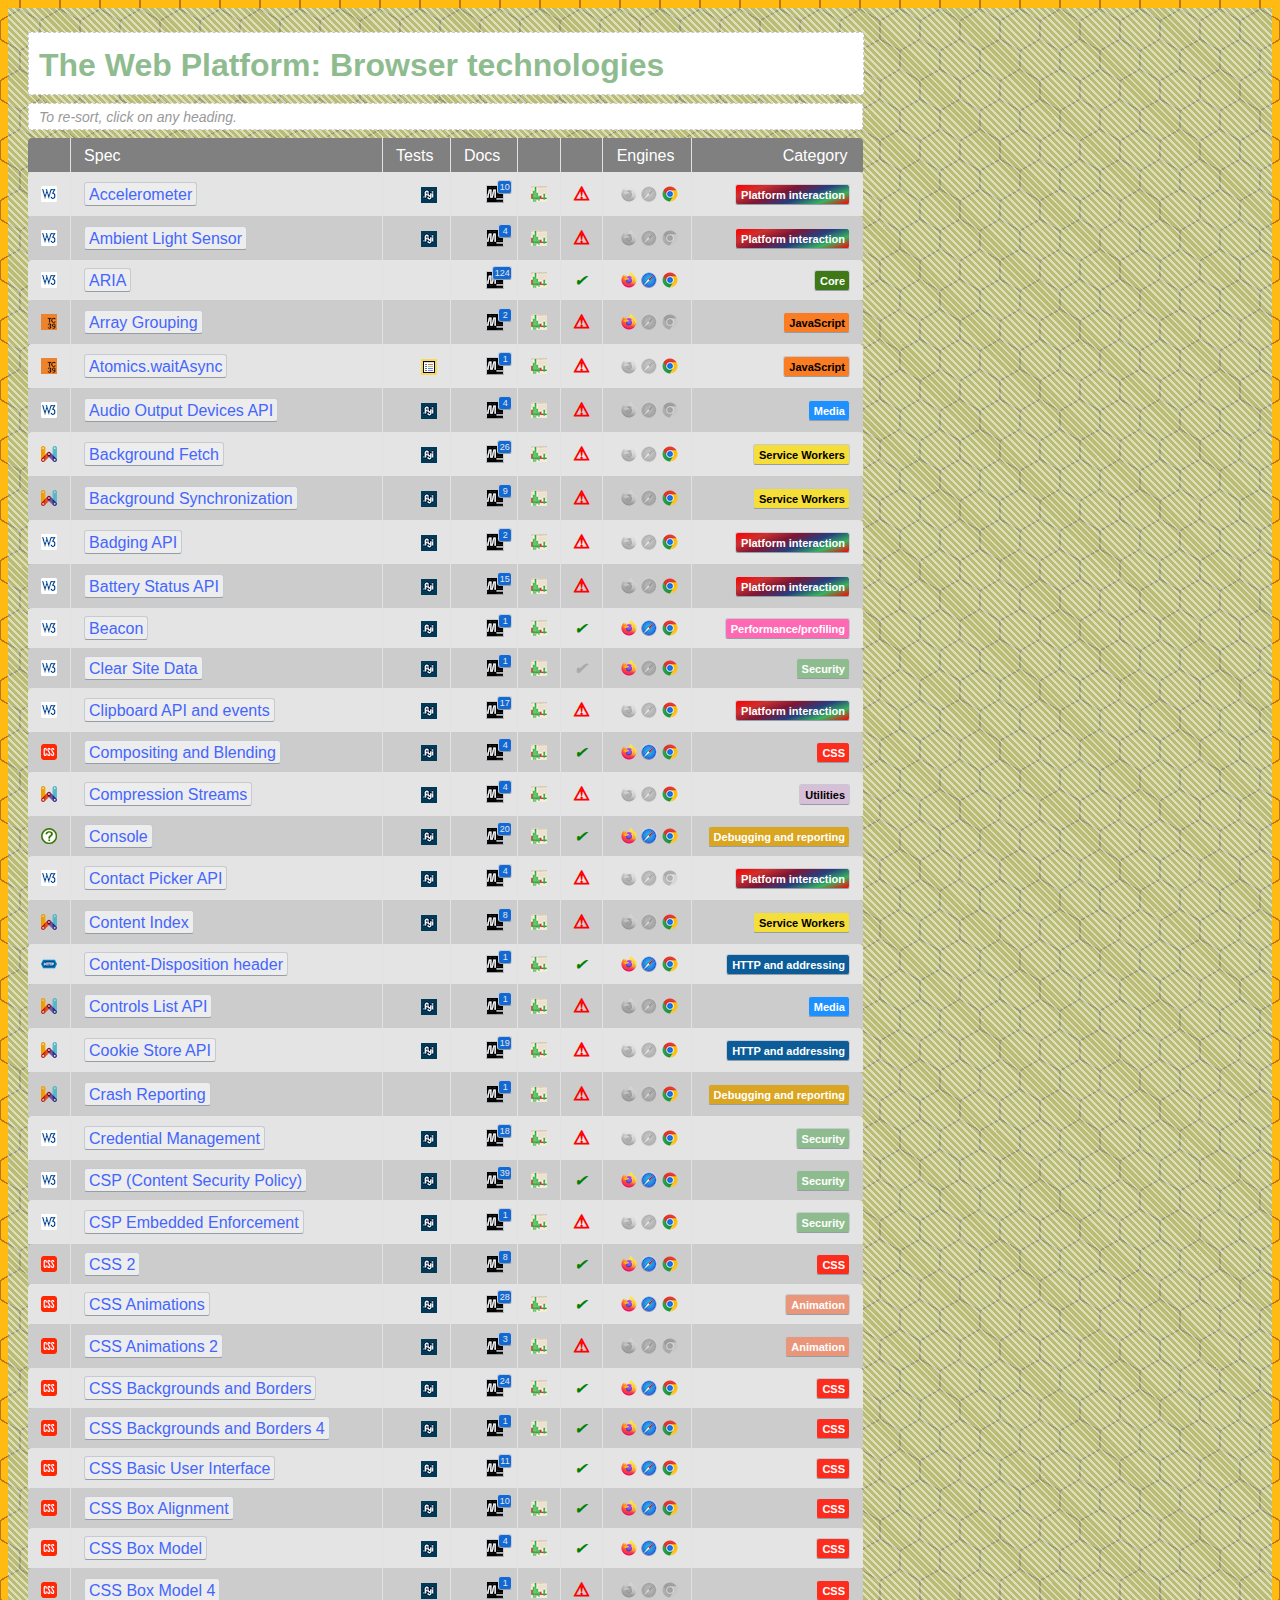
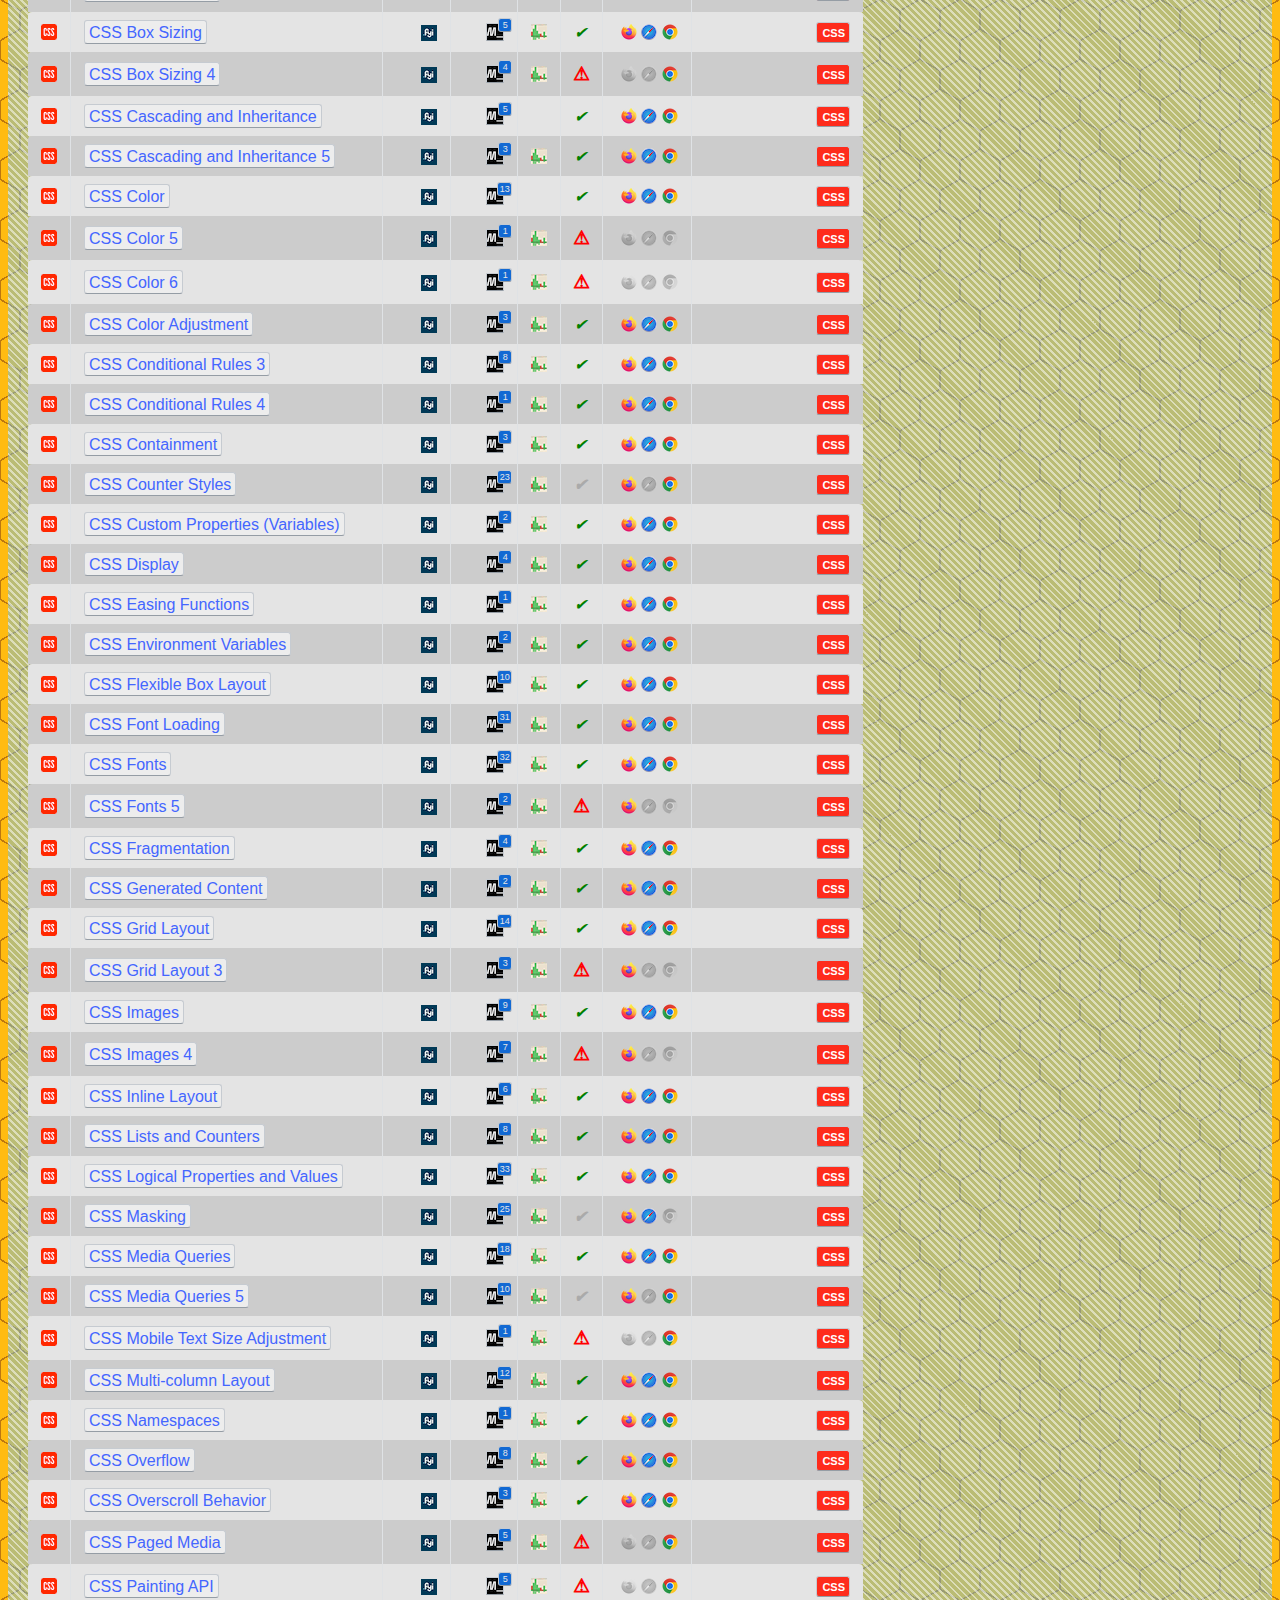
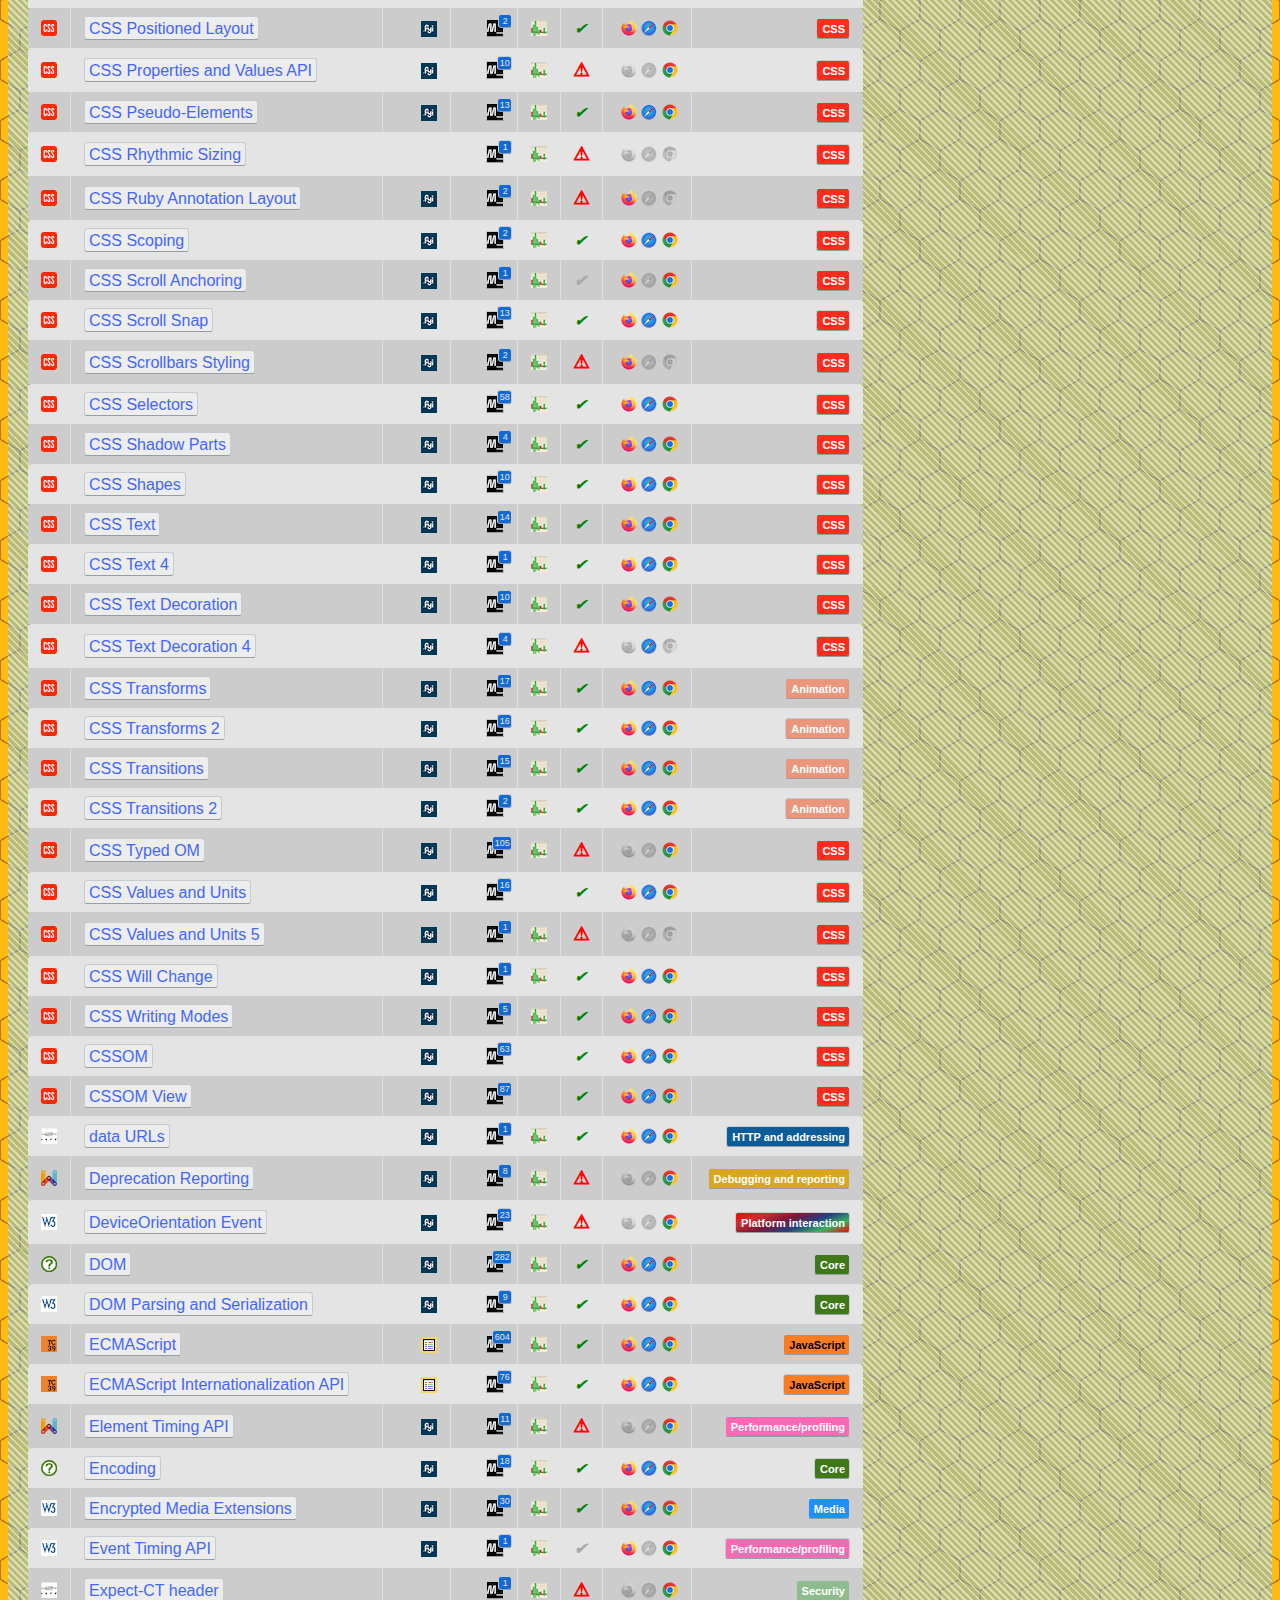
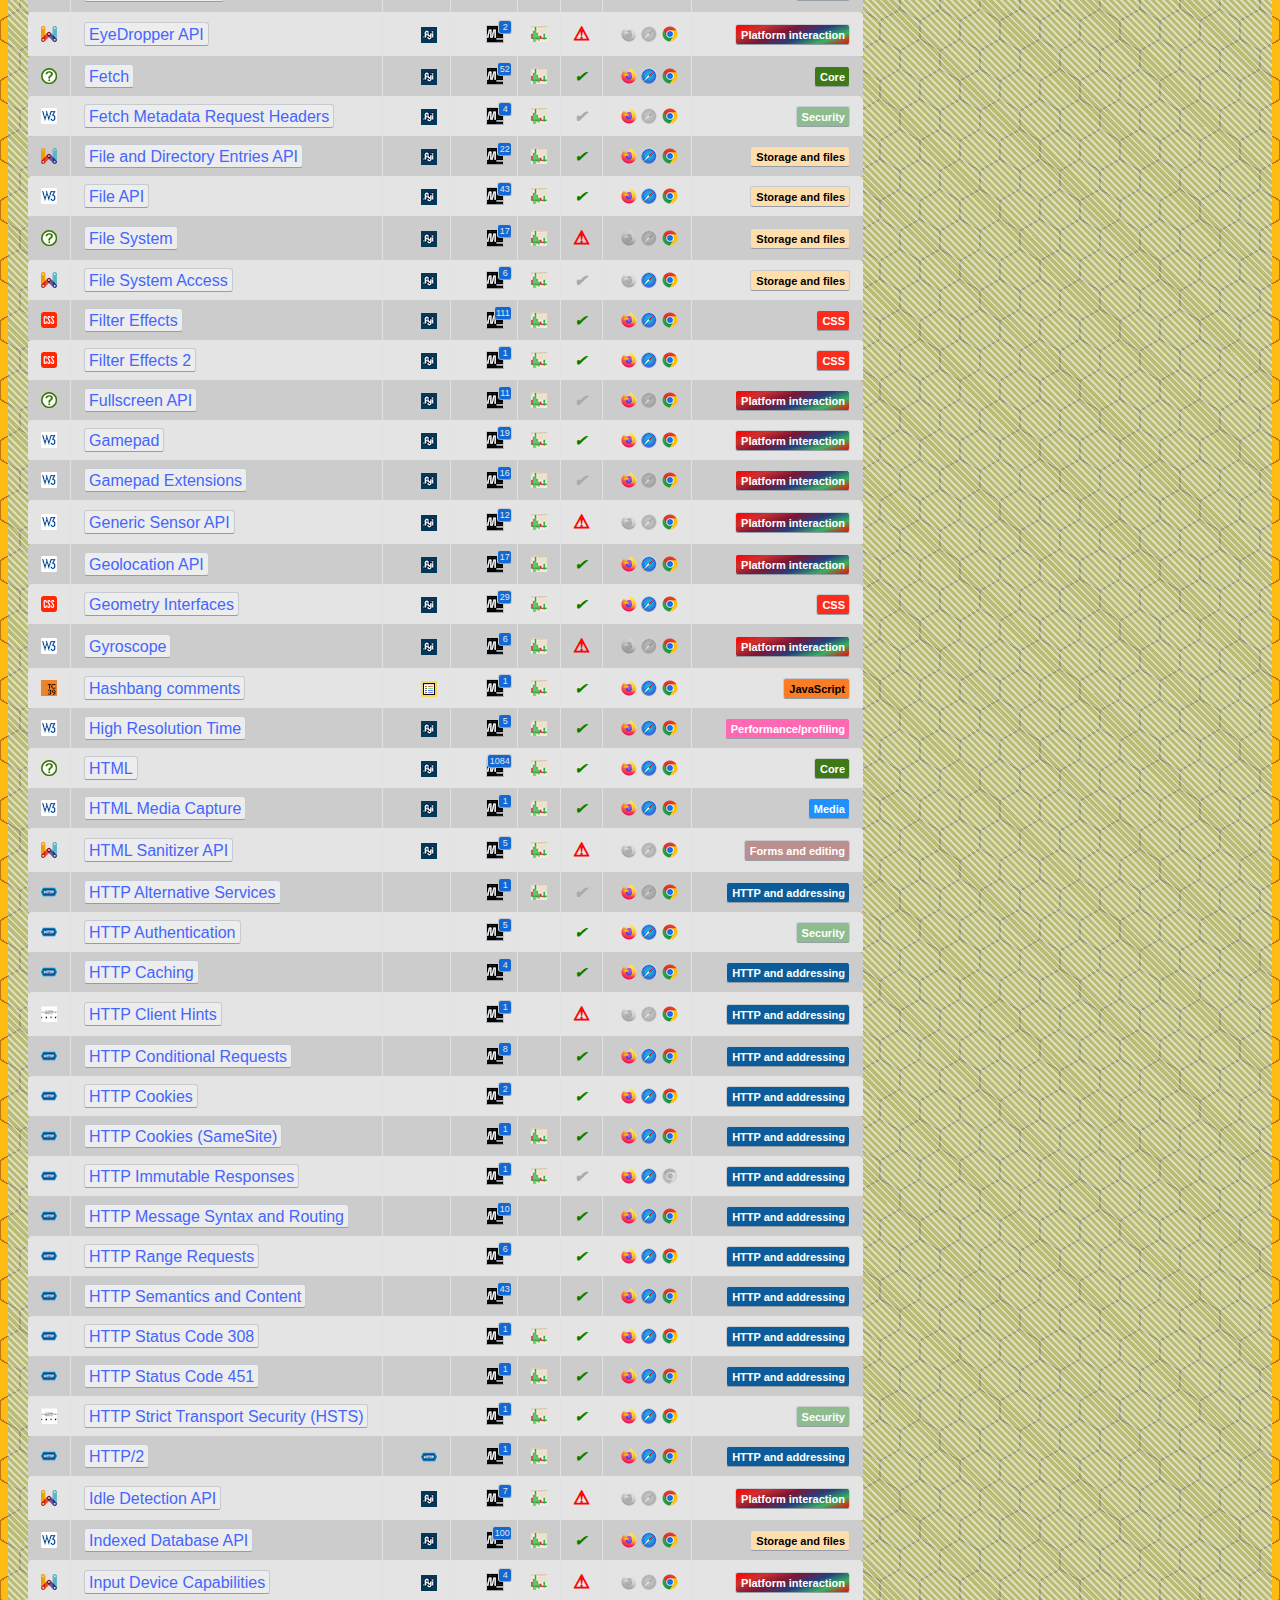
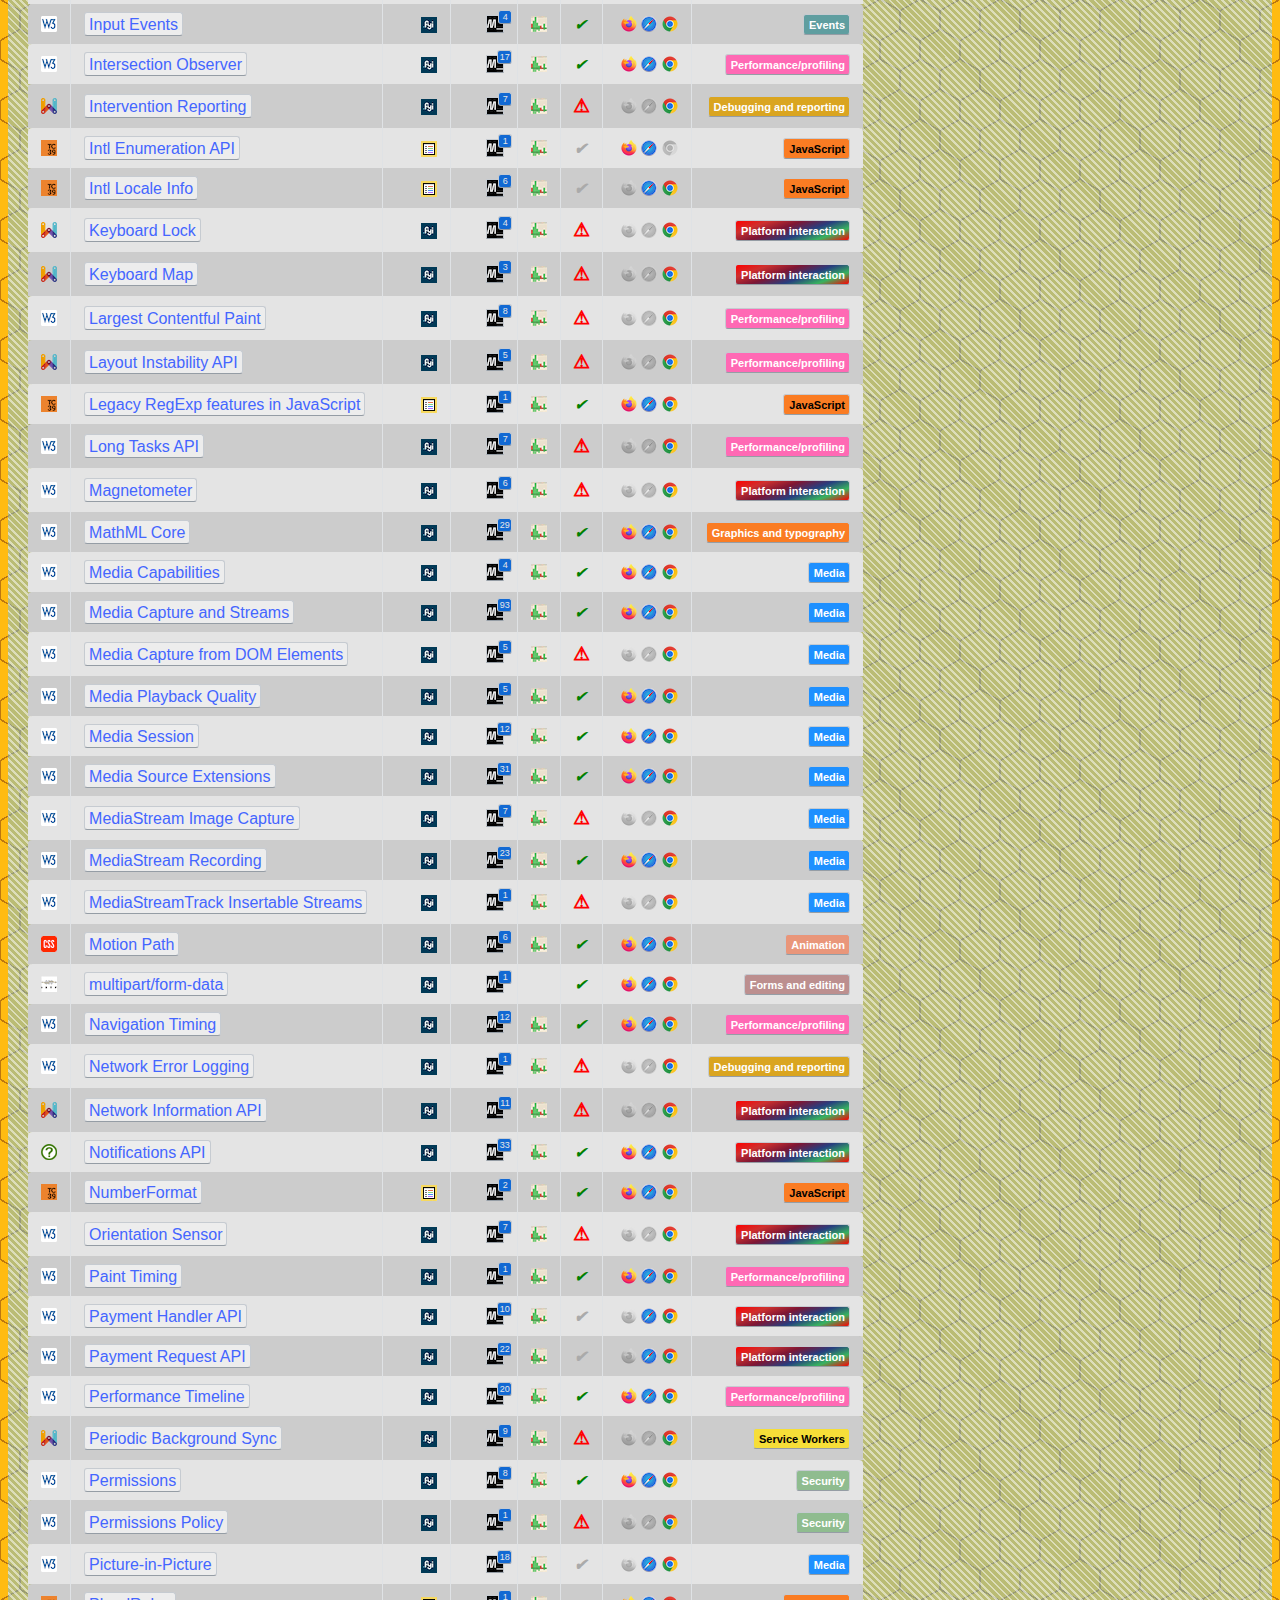
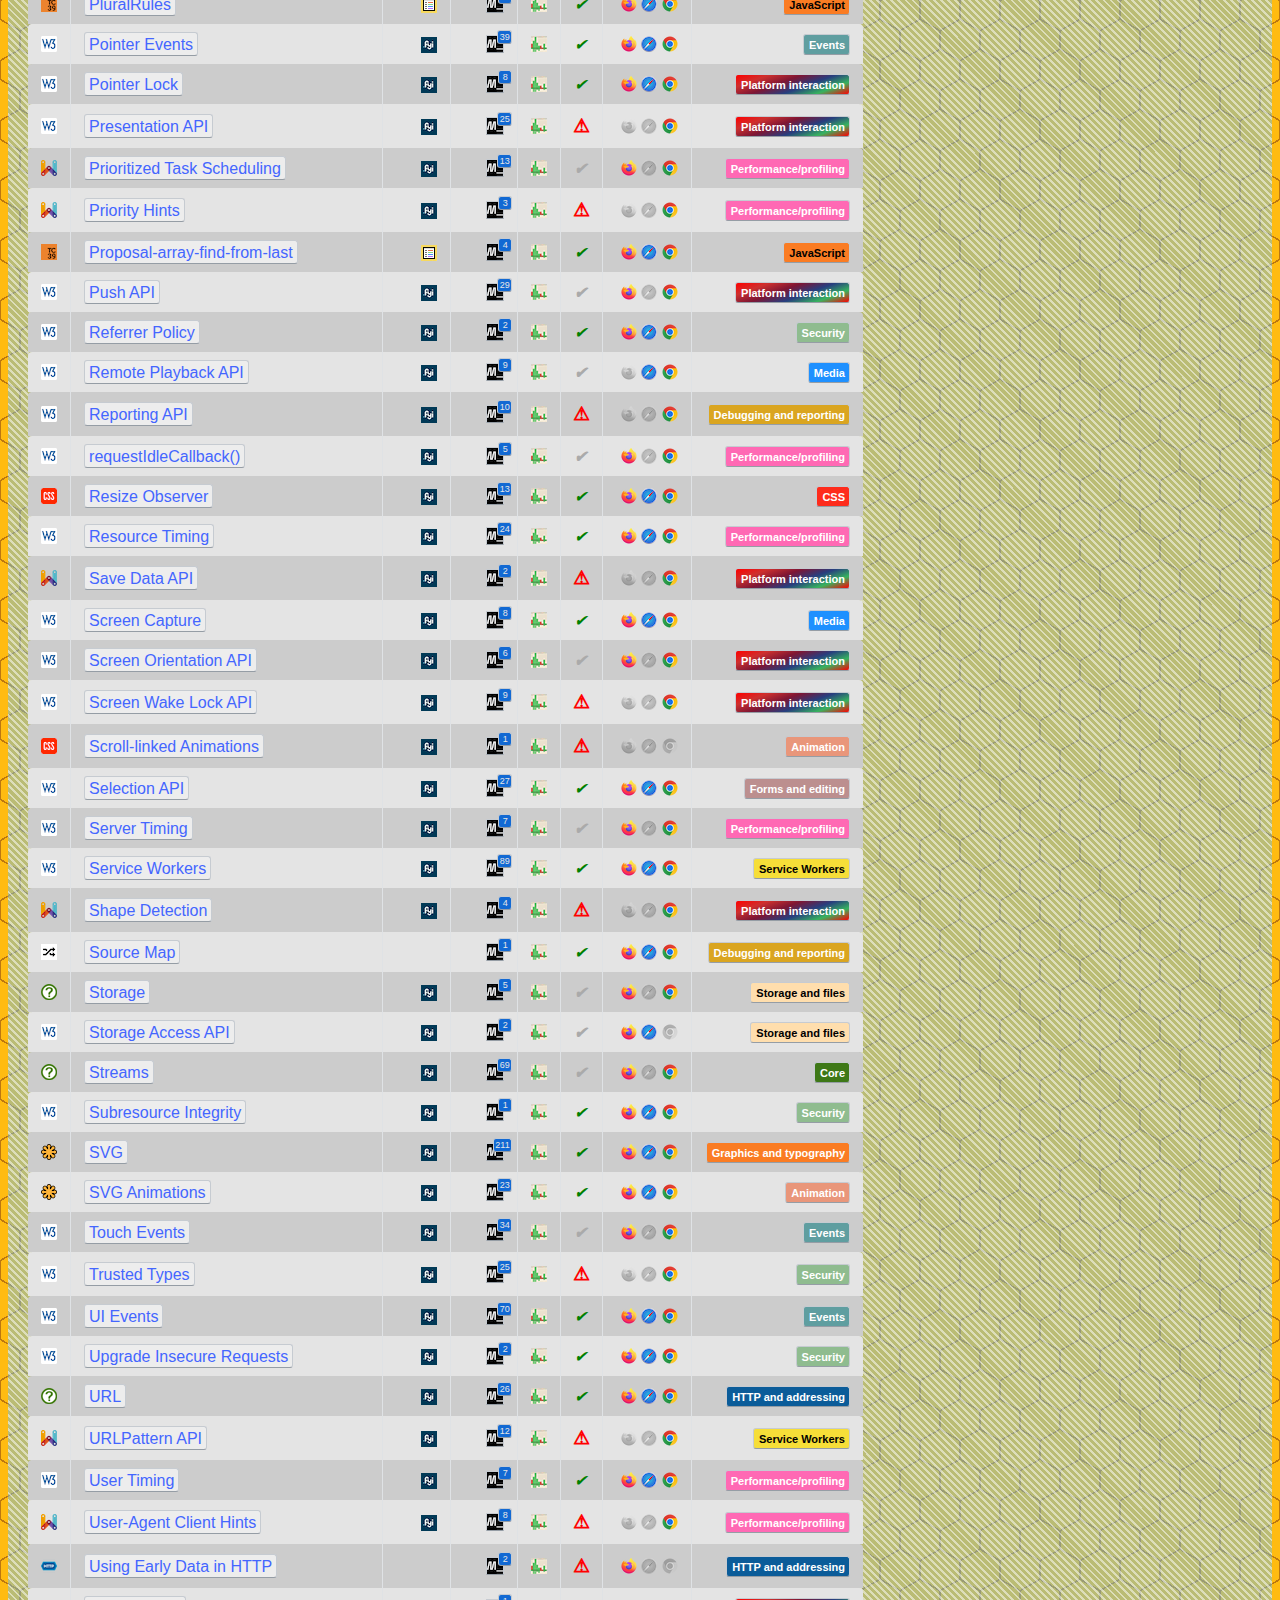
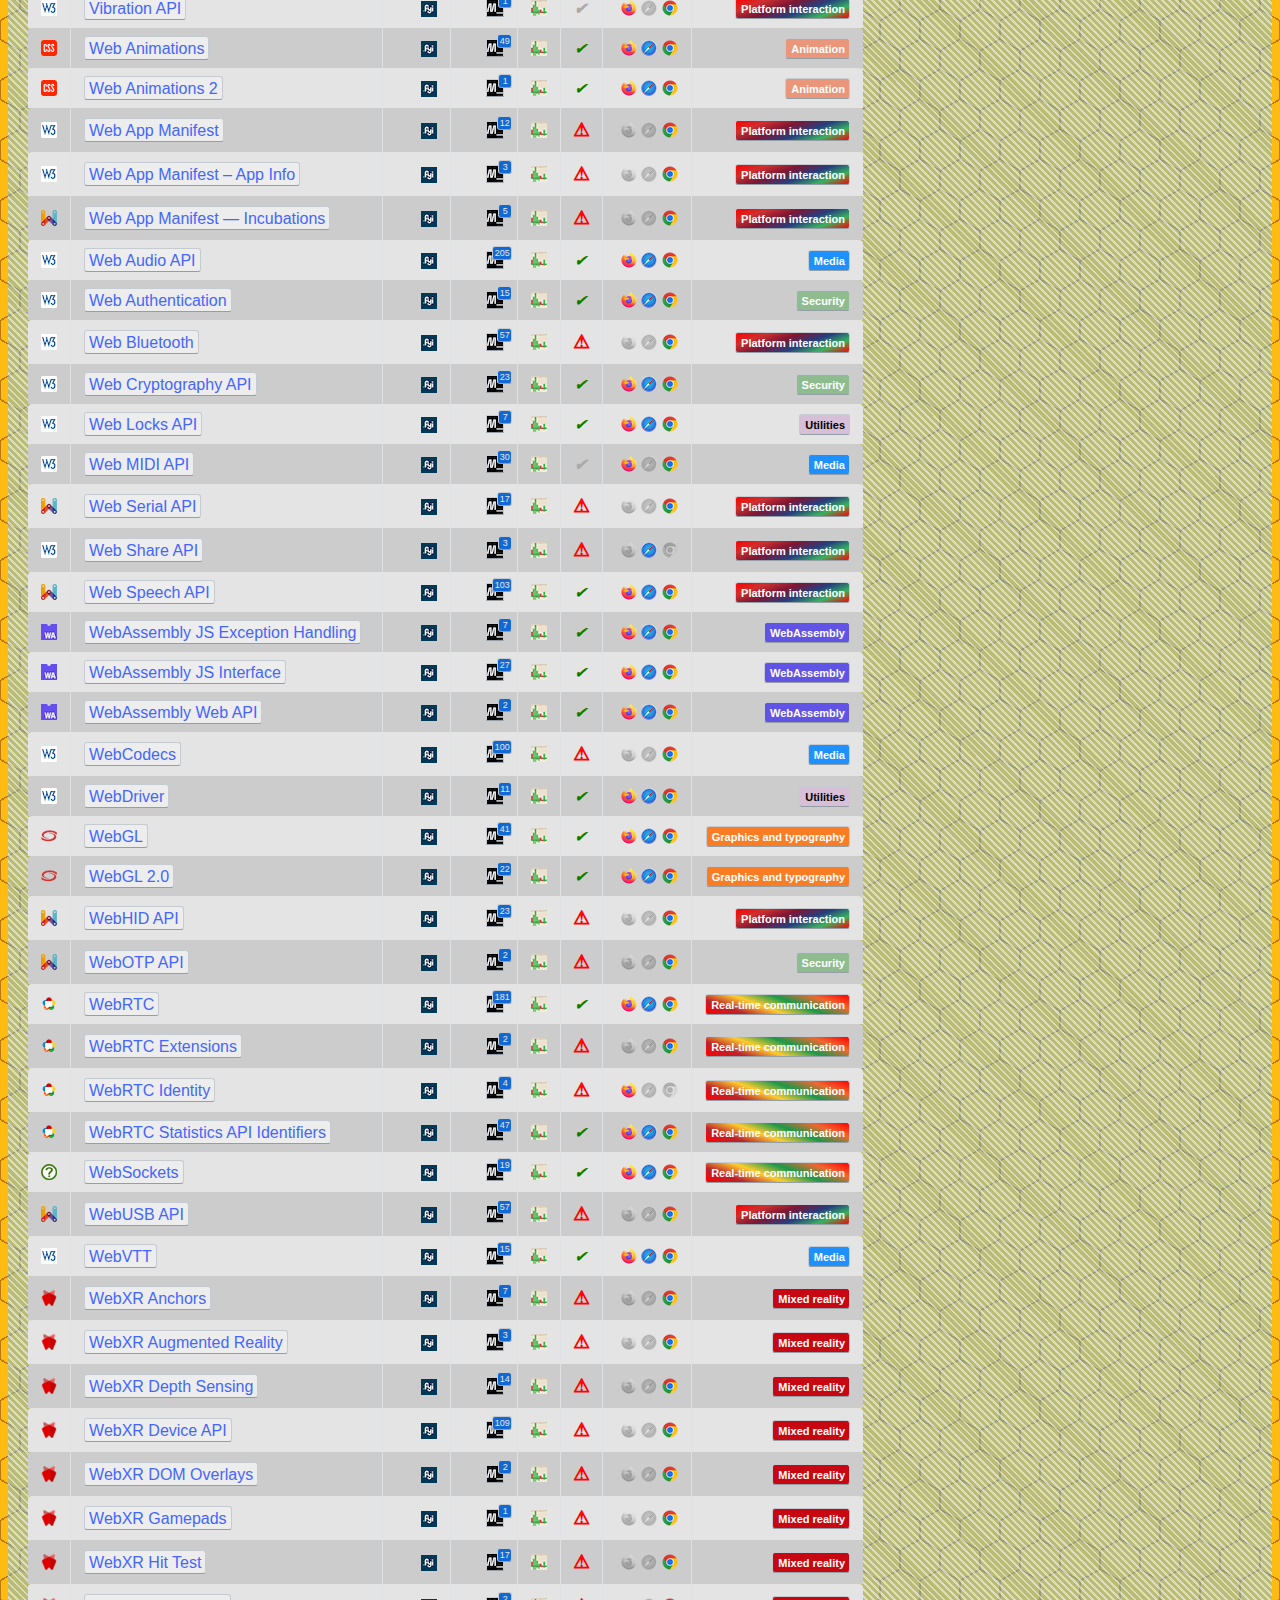
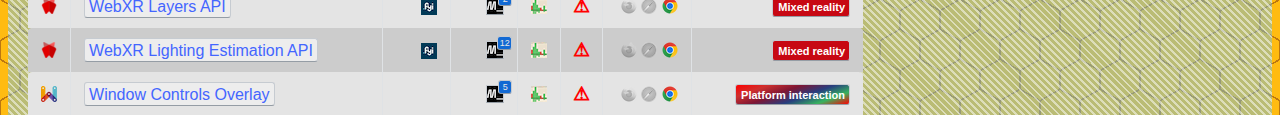
==== commit fd02efd4: "Article counts link to https://w3c.github.io/mdn-spec-links/mdn.html" ====
--- a/index.html
+++ b/index.html
@@ -7,278 +7,278 @@
 <table class=sortable>
 <thead><tr><th><th>Spec<th>Tests<th>Docs<th><th><th>Engines<th>Category
 <tbody>
-<tr class="Platforminteraction"><td><a href="https://www.w3.org/TR/" title="https://www.w3.org/TR/"><img src="images/W3C.png" alt="images/W3C"><span>images/W3C.png</span></a><td><em><a href="https://w3c.github.io/accelerometer/">Accelerometer</a></em><td><a href="https://wpt.fyi/results/accelerometer" title="https://wpt.fyi/results/accelerometer"><img src="images/WPT.png" alt="images/WPT"></a><span>tests</span><td><div> <a href="https://developer.mozilla.org/en-US/docs/Web/API/Accelerometer" title="https://developer.mozilla.org/en-US/docs/Web/API/Accelerometer"><img src="images/MDN.png" alt=MDN></a><em><a href=https://w3c.github.io/mdn-spec-links/accelerometer.json title="MDN has 10 articles related to this specification.">10</a></em></div><td><a href="https://caniuse.com/accelerometer" title="https://caniuse.com/accelerometer (blink only)"><img src="images/CanIUse.png" alt="CanIUse"></a><span>caniuse</span><td><a href="https://w3c.github.io/mdn-spec-links/less-than-2.html?spec=accelerometer"><s title="This feature is in blink only.">⚠</s> </a><td> <a href="https://mozilla.github.io/standards-positions/" title="https://mozilla.github.io/standards-positions/"><img class="no" src="images/Gecko.png" alt="Gecko: no"></a> <a href="https://webkit.org/status/" title="https://webkit.org/status/"><img class="no" src="images/WebKit.png" alt="WebKit: no"></a> <a href="https://chromestatus.com/features" title="https://chromestatus.com/features"><img class="yes" src="images/Blink.png" alt="Blink: yes"></a><span>no no yes</span><td><u class=Platforminteraction title="Click to show &#x201c;Platform interaction&#x201d; features only.">Platform interaction</u>
-<tr class="Platforminteraction"><td><a href="https://www.w3.org/TR/" title="https://www.w3.org/TR/"><img src="images/W3C.png" alt="images/W3C"><span>images/W3C.png</span></a><td><em><a href="https://w3c.github.io/ambient-light/">Ambient Light Sensor</a></em><td><a href="https://wpt.fyi/results/ambient-light" title="https://wpt.fyi/results/ambient-light"><img src="images/WPT.png" alt="images/WPT"></a><span>tests</span><td><div> <a href="https://developer.mozilla.org/en-US/docs/Web/API/AmbientLightSensor" title="https://developer.mozilla.org/en-US/docs/Web/API/AmbientLightSensor"><img src="images/MDN.png" alt=MDN></a><em><a href=https://w3c.github.io/mdn-spec-links/ambient-light.json title="MDN has 4 articles related to this specification.">4</a></em></div><td><a href="https://caniuse.com/ambient-light" title="https://caniuse.com/ambient-light (no conforming implementations)"><img src="images/CanIUse.png" alt="CanIUse"></a><span>caniuse</span><td><a href="https://w3c.github.io/mdn-spec-links/less-than-2.html?spec=ambient-light"><s title="This feature has no conforming implementations.">⚠</s> </a><td> <a href="https://mozilla.github.io/standards-positions/" title="https://mozilla.github.io/standards-positions/"><img class="no" src="images/Gecko.png" alt="Gecko: no"></a> <a href="https://webkit.org/status/" title="https://webkit.org/status/"><img class="no" src="images/WebKit.png" alt="WebKit: no"></a> <a href="https://chromestatus.com/features" title="https://chromestatus.com/features"><img class="no" src="images/Blink.png" alt="Blink: no"></a><span>no no no</span><td><u class=Platforminteraction title="Click to show &#x201c;Platform interaction&#x201d; features only.">Platform interaction</u>
-<tr class="Core"><td><a href="https://www.w3.org/TR/" title="https://www.w3.org/TR/"><img src="images/W3C.png" alt="images/W3C"><span>images/W3C.png</span></a><td><em><a href="https://w3c.github.io/aria/">ARIA</a></em><td><td><div> <a href="https://developer.mozilla.org/en-US/docs/Web/Accessibility/ARIA" title="https://developer.mozilla.org/en-US/docs/Web/Accessibility/ARIA"><img src="images/MDN.png" alt=MDN></a><em><a href=https://w3c.github.io/mdn-spec-links/aria.json title="MDN has 37 articles related to this specification.">37</a></em></div><td><a href="https://caniuse.com/wai-aria" title="https://caniuse.com/wai-aria (in all engines)"><img src="images/CanIUse.png" alt="CanIUse"></a><span>caniuse</span><td><a href="https://w3c.github.io/mdn-spec-links/less-than-2.html?spec=aria"><i title="This feature is in all engines.">✔</i><span>all</span></a><td> <a href="https://mozilla.github.io/standards-positions/" title="https://mozilla.github.io/standards-positions/"><img class="yes" src="images/Gecko.png" alt="Gecko: yes"></a> <a href="https://webkit.org/status/" title="https://webkit.org/status/"><img class="yes" src="images/WebKit.png" alt="WebKit: yes"></a> <a href="https://chromestatus.com/features" title="https://chromestatus.com/features"><img class="yes" src="images/Blink.png" alt="Blink: yes"></a><span>yes yes yes</span><td><u class=Core title="Click to show &#x201c;Core&#x201d; features only.">Core</u>
-<tr class="JavaScript"><td><a href="https://tc39.es/" title="https://tc39.es/"><img src="images/TC39.png" alt="images/TC39"><span>images/TC39.png</span></a><td><em><a href="https://tc39.es/proposal-array-grouping/">Array Grouping</a></em><td><td><div> <a href="https://developer.mozilla.org/en-US/docs/Web/JavaScript/Reference/Global_Objects/Array/group" title="https://developer.mozilla.org/en-US/docs/Web/JavaScript/Reference/Global_Objects/Array/group"><img src="images/MDN.png" alt=MDN></a><em><a href=https://w3c.github.io/mdn-spec-links/proposal-array-grouping.json title="MDN has 2 articles related to this specification.">2</a></em></div><td><a href="https://caniuse.com/mdn-javascript_builtins_array_group" title="https://caniuse.com/mdn-javascript_builtins_array_group (gecko only)"><img src="images/CanIUse.png" alt="CanIUse"></a><span>caniuse</span><td><a href="https://w3c.github.io/mdn-spec-links/less-than-2.html?spec=proposal-array-grouping"><s title="This feature is in gecko only.">⚠</s> </a><td> <a href="https://mozilla.github.io/standards-positions/" title="https://mozilla.github.io/standards-positions/"><img class="yes" src="images/Gecko.png" alt="Gecko: yes"></a> <a href="https://webkit.org/status/" title="https://webkit.org/status/"><img class="no" src="images/WebKit.png" alt="WebKit: no"></a> <a href="https://chromestatus.com/features" title="https://chromestatus.com/features"><img class="no" src="images/Blink.png" alt="Blink: no"></a><span>yes no no</span><td><u class=JavaScript title="Click to show &#x201c;JavaScript&#x201d; features only.">JavaScript</u>
-<tr class="JavaScript"><td><a href="https://tc39.es/" title="https://tc39.es/"><img src="images/TC39.png" alt="images/TC39"><span>images/TC39.png</span></a><td><em><a href="https://tc39.es/proposal-atomics-wait-async/">Atomics.waitAsync</a></em><td><a href="https://test262.report/browse/built-ins/Atomics/waitAsync" title="https://test262.report/browse/built-ins/Atomics/waitAsync"><img src="images/Test262.png" alt="images/Test262"></a><span>tests</span><td><div> <a href="https://developer.mozilla.org/en-US/docs/Web/JavaScript/Reference/Global_Objects/Atomics/waitAsync" title="https://developer.mozilla.org/en-US/docs/Web/JavaScript/Reference/Global_Objects/Atomics/waitAsync"><img src="images/MDN.png" alt=MDN></a><em><a href=https://w3c.github.io/mdn-spec-links/proposal-atomics-wait-async.json title="MDN has 1 article related to this specification.">1</a></em></div><td><a href="https://caniuse.com/mdn-javascript_builtins_atomics_waitasync" title="https://caniuse.com/mdn-javascript_builtins_atomics_waitasync (blink only)"><img src="images/CanIUse.png" alt="CanIUse"></a><span>caniuse</span><td><a href="https://w3c.github.io/mdn-spec-links/less-than-2.html?spec=proposal-atomics-wait-async"><s title="This feature is in blink only.">⚠</s> </a><td> <a href="https://mozilla.github.io/standards-positions/" title="https://mozilla.github.io/standards-positions/"><img class="no" src="images/Gecko.png" alt="Gecko: no"></a> <a href="https://webkit.org/status/" title="https://webkit.org/status/"><img class="no" src="images/WebKit.png" alt="WebKit: no"></a> <a href="https://chromestatus.com/features" title="https://chromestatus.com/features"><img class="yes" src="images/Blink.png" alt="Blink: yes"></a><span>no no yes</span><td><u class=JavaScript title="Click to show &#x201c;JavaScript&#x201d; features only.">JavaScript</u>
-<tr class="Media"><td><a href="https://www.w3.org/TR/" title="https://www.w3.org/TR/"><img src="images/W3C.png" alt="images/W3C"><span>images/W3C.png</span></a><td><em><a href="https://w3c.github.io/mediacapture-output/">Audio Output Devices API</a></em><td><a href="https://wpt.fyi/results/audio-output" title="https://wpt.fyi/results/audio-output"><img src="images/WPT.png" alt="images/WPT"></a><span>tests</span><td><div> <a href="https://developer.mozilla.org/en-US/docs/Web/API/MediaDevices/selectAudioOutput" title="https://developer.mozilla.org/en-US/docs/Web/API/MediaDevices/selectAudioOutput"><img src="images/MDN.png" alt=MDN></a><em><a href=https://w3c.github.io/mdn-spec-links/audio-output.json title="MDN has 4 articles related to this specification.">4</a></em></div><td><a href="https://caniuse.com/mdn-api_mediadevices_selectaudiooutput" title="https://caniuse.com/mdn-api_mediadevices_selectaudiooutput (no conforming implementations)"><img src="images/CanIUse.png" alt="CanIUse"></a><span>caniuse</span><td><a href="https://w3c.github.io/mdn-spec-links/less-than-2.html?spec=audio-output"><s title="This feature has no conforming implementations.">⚠</s> </a><td> <a href="https://mozilla.github.io/standards-positions/" title="https://mozilla.github.io/standards-positions/"><img class="no" src="images/Gecko.png" alt="Gecko: no"></a> <a href="https://webkit.org/status/" title="https://webkit.org/status/"><img class="no" src="images/WebKit.png" alt="WebKit: no"></a> <a href="https://chromestatus.com/features" title="https://chromestatus.com/features"><img class="no" src="images/Blink.png" alt="Blink: no"></a><span>no no no</span><td><u class=Media title="Click to show &#x201c;Media&#x201d; features only.">Media</u>
-<tr class="ServiceWorkers"><td><a href="https://wicg.io/" title="https://wicg.io/"><img src="images/WICG.png" alt="images/WICG"><span>images/WICG.png</span></a><td><em><a href="https://wicg.github.io/background-fetch/">Background Fetch</a></em><td><a href="https://wpt.fyi/results/background-fetch" title="https://wpt.fyi/results/background-fetch"><img src="images/WPT.png" alt="images/WPT"></a><span>tests</span><td><div> <a href="https://developer.mozilla.org/en-US/docs/Web/API/Background_Fetch_API" title="https://developer.mozilla.org/en-US/docs/Web/API/Background_Fetch_API"><img src="images/MDN.png" alt=MDN></a><em><a href=https://w3c.github.io/mdn-spec-links/background-fetch.json title="MDN has 26 articles related to this specification.">26</a></em></div><td><a href="https://caniuse.com/mdn-api_backgroundfetchmanager" title="https://caniuse.com/mdn-api_backgroundfetchmanager (blink only)"><img src="images/CanIUse.png" alt="CanIUse"></a><span>caniuse</span><td><a href="https://w3c.github.io/mdn-spec-links/less-than-2.html?spec=background-fetch"><s title="This feature is in blink only.">⚠</s> </a><td> <a href="https://mozilla.github.io/standards-positions/" title="https://mozilla.github.io/standards-positions/"><img class="no" src="images/Gecko.png" alt="Gecko: no"></a> <a href="https://webkit.org/status/" title="https://webkit.org/status/"><img class="no" src="images/WebKit.png" alt="WebKit: no"></a> <a href="https://chromestatus.com/features" title="https://chromestatus.com/features"><img class="yes" src="images/Blink.png" alt="Blink: yes"></a><span>no no yes</span><td><u class=ServiceWorkers title="Click to show &#x201c;Service Workers&#x201d; features only.">Service Workers</u>
-<tr class="ServiceWorkers"><td><a href="https://wicg.io/" title="https://wicg.io/"><img src="images/WICG.png" alt="images/WICG"><span>images/WICG.png</span></a><td><em><a href="https://wicg.github.io/background-sync/spec/">Background Synchronization</a></em><td><a href="https://wpt.fyi/results/BackgroundSync" title="https://wpt.fyi/results/BackgroundSync"><img src="images/WPT.png" alt="images/WPT"></a><span>tests</span><td><div> <a href="https://developer.mozilla.org/en-US/docs/Web/API/Background_Synchronization_API" title="https://developer.mozilla.org/en-US/docs/Web/API/Background_Synchronization_API"><img src="images/MDN.png" alt=MDN></a><em><a href=https://w3c.github.io/mdn-spec-links/background-sync.json title="MDN has 9 articles related to this specification.">9</a></em></div><td><a href="https://caniuse.com/background-sync" title="https://caniuse.com/background-sync (blink only)"><img src="images/CanIUse.png" alt="CanIUse"></a><span>caniuse</span><td><a href="https://w3c.github.io/mdn-spec-links/less-than-2.html?spec=background-sync"><s title="This feature is in blink only.">⚠</s> </a><td> <a href="https://mozilla.github.io/standards-positions/" title="https://mozilla.github.io/standards-positions/"><img class="no" src="images/Gecko.png" alt="Gecko: no"></a> <a href="https://webkit.org/status/" title="https://webkit.org/status/"><img class="no" src="images/WebKit.png" alt="WebKit: no"></a> <a href="https://chromestatus.com/features" title="https://chromestatus.com/features"><img class="yes" src="images/Blink.png" alt="Blink: yes"></a><span>no no yes</span><td><u class=ServiceWorkers title="Click to show &#x201c;Service Workers&#x201d; features only.">Service Workers</u>
-<tr class="Platforminteraction"><td><a href="https://www.w3.org/TR/" title="https://www.w3.org/TR/"><img src="images/W3C.png" alt="images/W3C"><span>images/W3C.png</span></a><td><em><a href="https://w3c.github.io/badging/">Badging API</a></em><td><a href="https://wpt.fyi/results/badging" title="https://wpt.fyi/results/badging"><img src="images/WPT.png" alt="images/WPT"></a><span>tests</span><td><div> <a href="https://developer.mozilla.org/en-US/docs/Web/API/Badging_API" title="https://developer.mozilla.org/en-US/docs/Web/API/Badging_API"><img src="images/MDN.png" alt=MDN></a><em><a href=https://w3c.github.io/mdn-spec-links/badging.json title="MDN has 2 articles related to this specification.">2</a></em></div><td><a href="https://caniuse.com/mdn-api_navigator_setappbadge" title="https://caniuse.com/mdn-api_navigator_setappbadge (blink only)"><img src="images/CanIUse.png" alt="CanIUse"></a><span>caniuse</span><td><a href="https://w3c.github.io/mdn-spec-links/less-than-2.html?spec=badging"><s title="This feature is in blink only.">⚠</s> </a><td> <a href="https://mozilla.github.io/standards-positions/" title="https://mozilla.github.io/standards-positions/"><img class="no" src="images/Gecko.png" alt="Gecko: no"></a> <a href="https://webkit.org/status/" title="https://webkit.org/status/"><img class="no" src="images/WebKit.png" alt="WebKit: no"></a> <a href="https://chromestatus.com/features" title="https://chromestatus.com/features"><img class="yes" src="images/Blink.png" alt="Blink: yes"></a><span>no no yes</span><td><u class=Platforminteraction title="Click to show &#x201c;Platform interaction&#x201d; features only.">Platform interaction</u>
-<tr class="Platforminteraction"><td><a href="https://www.w3.org/TR/" title="https://www.w3.org/TR/"><img src="images/W3C.png" alt="images/W3C"><span>images/W3C.png</span></a><td><em><a href="https://w3c.github.io/battery/">Battery Status API</a></em><td><a href="https://wpt.fyi/results/battery" title="https://wpt.fyi/results/battery"><img src="images/WPT.png" alt="images/WPT"></a><span>tests</span><td><div> <a href="https://developer.mozilla.org/en-US/docs/Web/API/Battery_Status_API" title="https://developer.mozilla.org/en-US/docs/Web/API/Battery_Status_API"><img src="images/MDN.png" alt=MDN></a><em><a href=https://w3c.github.io/mdn-spec-links/battery.json title="MDN has 15 articles related to this specification.">15</a></em></div><td><a href="https://caniuse.com/battery-status" title="https://caniuse.com/battery-status (blink only)"><img src="images/CanIUse.png" alt="CanIUse"></a><span>caniuse</span><td><a href="https://w3c.github.io/mdn-spec-links/less-than-2.html?spec=battery"><s title="This feature is in blink only.">⚠</s> </a><td> <a href="https://mozilla.github.io/standards-positions/" title="https://mozilla.github.io/standards-positions/"><img class="no" src="images/Gecko.png" alt="Gecko: no"></a> <a href="https://webkit.org/status/" title="https://webkit.org/status/"><img class="no" src="images/WebKit.png" alt="WebKit: no"></a> <a href="https://chromestatus.com/features" title="https://chromestatus.com/features"><img class="yes" src="images/Blink.png" alt="Blink: yes"></a><span>no no yes</span><td><u class=Platforminteraction title="Click to show &#x201c;Platform interaction&#x201d; features only.">Platform interaction</u>
-<tr class="Performanceprofiling"><td><a href="https://www.w3.org/TR/" title="https://www.w3.org/TR/"><img src="images/W3C.png" alt="images/W3C"><span>images/W3C.png</span></a><td><em><a href="https://w3c.github.io/beacon/">Beacon</a></em><td><a href="https://wpt.fyi/results/beacon" title="https://wpt.fyi/results/beacon"><img src="images/WPT.png" alt="images/WPT"></a><span>tests</span><td><div> <a href="https://developer.mozilla.org/en-US/docs/Web/API/Beacon_API" title="https://developer.mozilla.org/en-US/docs/Web/API/Beacon_API"><img src="images/MDN.png" alt=MDN></a><em><a href=https://w3c.github.io/mdn-spec-links/beacon.json title="MDN has 1 article related to this specification.">1</a></em></div><td><a href="https://caniuse.com/beacon" title="https://caniuse.com/beacon (in all engines)"><img src="images/CanIUse.png" alt="CanIUse"></a><span>caniuse</span><td><a href="https://w3c.github.io/mdn-spec-links/less-than-2.html?spec=beacon"><i title="This feature is in all engines.">✔</i><span>all</span></a><td> <a href="https://mozilla.github.io/standards-positions/" title="https://mozilla.github.io/standards-positions/"><img class="yes" src="images/Gecko.png" alt="Gecko: yes"></a> <a href="https://webkit.org/status/" title="https://webkit.org/status/"><img class="yes" src="images/WebKit.png" alt="WebKit: yes"></a> <a href="https://chromestatus.com/features" title="https://chromestatus.com/features"><img class="yes" src="images/Blink.png" alt="Blink: yes"></a><span>yes yes yes</span><td><u class=Performanceprofiling title="Click to show &#x201c;Performance/profiling&#x201d; features only.">Performance/profiling</u>
-<tr class="Security"><td><a href="https://www.w3.org/TR/" title="https://www.w3.org/TR/"><img src="images/W3C.png" alt="images/W3C"><span>images/W3C.png</span></a><td><em><a href="https://w3c.github.io/webappsec-clear-site-data/">Clear Site Data</a></em><td><a href="https://wpt.fyi/results/clear-site-data" title="https://wpt.fyi/results/clear-site-data"><img src="images/WPT.png" alt="images/WPT"></a><span>tests</span><td><div> <a href="https://developer.mozilla.org/en-US/docs/Web/HTTP/Headers/Clear-Site-Data" title="https://developer.mozilla.org/en-US/docs/Web/HTTP/Headers/Clear-Site-Data"><img src="images/MDN.png" alt=MDN></a><em><a href=https://w3c.github.io/mdn-spec-links/clear-site-data.json title="MDN has 1 article related to this specification.">1</a></em></div><td><a href="https://caniuse.com/?search=clear-site-data" title="https://caniuse.com/?search=clear-site-data (gecko and blink only)"><img src="images/CanIUse.png" alt="CanIUse"></a><span>caniuse</span><td><a href="https://w3c.github.io/mdn-spec-links/less-than-2.html?spec=clear-site-data"><b title="This feature is in gecko and blink only.">✔</b><span>two</span></a><td> <a href="https://mozilla.github.io/standards-positions/" title="https://mozilla.github.io/standards-positions/"><img class="yes" src="images/Gecko.png" alt="Gecko: yes"></a> <a href="https://webkit.org/status/" title="https://webkit.org/status/"><img class="no" src="images/WebKit.png" alt="WebKit: no"></a> <a href="https://chromestatus.com/features" title="https://chromestatus.com/features"><img class="yes" src="images/Blink.png" alt="Blink: yes"></a><span>yes no yes</span><td><u class=Security title="Click to show &#x201c;Security&#x201d; features only.">Security</u>
-<tr class="Platforminteraction"><td><a href="https://www.w3.org/TR/" title="https://www.w3.org/TR/"><img src="images/W3C.png" alt="images/W3C"><span>images/W3C.png</span></a><td><em><a href="https://w3c.github.io/clipboard-apis/">Clipboard API and events</a></em><td><a href="https://wpt.fyi/results/clipboard-apis" title="https://wpt.fyi/results/clipboard-apis"><img src="images/WPT.png" alt="images/WPT"></a><span>tests</span><td><div> <a href="https://developer.mozilla.org/en-US/docs/Web/API/Clipboard_API" title="https://developer.mozilla.org/en-US/docs/Web/API/Clipboard_API"><img src="images/MDN.png" alt=MDN></a><em><a href=https://w3c.github.io/mdn-spec-links/clipboard-apis.json title="MDN has 17 articles related to this specification.">17</a></em></div><td><a href="https://caniuse.com/async-clipboard" title="https://caniuse.com/async-clipboard (blink only)"><img src="images/CanIUse.png" alt="CanIUse"></a><span>caniuse</span><td><a href="https://w3c.github.io/mdn-spec-links/less-than-2.html?spec=clipboard-apis"><s title="This feature is in blink only.">⚠</s> </a><td> <a href="https://mozilla.github.io/standards-positions/" title="https://mozilla.github.io/standards-positions/"><img class="no" src="images/Gecko.png" alt="Gecko: no"></a> <a href="https://webkit.org/status/" title="https://webkit.org/status/"><img class="no" src="images/WebKit.png" alt="WebKit: no"></a> <a href="https://chromestatus.com/features" title="https://chromestatus.com/features"><img class="yes" src="images/Blink.png" alt="Blink: yes"></a><span>no no yes</span><td><u class=Platforminteraction title="Click to show &#x201c;Platform interaction&#x201d; features only.">Platform interaction</u>
-<tr class="CSS"><td><a href="https://drafts.fxtf.org/" title="https://drafts.fxtf.org/"><img src="images/CSSWG.png" alt="images/CSSWG"><span>images/CSSWG.png</span></a><td><em><a href="https://drafts.fxtf.org/compositing/">Compositing and Blending</a></em><td><a href="https://wpt.fyi/results/css/compositing" title="https://wpt.fyi/results/css/compositing"><img src="images/WPT.png" alt="images/WPT"></a><span>tests</span><td><div> <a href="https://developer.mozilla.org/en-US/docs/Web/CSS/Compositing_and_Blending" title="https://developer.mozilla.org/en-US/docs/Web/CSS/Compositing_and_Blending"><img src="images/MDN.png" alt=MDN></a><em><a href=https://w3c.github.io/mdn-spec-links/compositing.json title="MDN has 4 articles related to this specification.">4</a></em></div><td><a href="https://caniuse.com/?search=blend-mode" title="https://caniuse.com/?search=blend-mode (in all engines)"><img src="images/CanIUse.png" alt="CanIUse"></a><span>caniuse</span><td><a href="https://w3c.github.io/mdn-spec-links/less-than-2.html?spec=compositing"><i title="This feature is in all engines.">✔</i><span>all</span></a><td> <a href="https://mozilla.github.io/standards-positions/" title="https://mozilla.github.io/standards-positions/"><img class="yes" src="images/Gecko.png" alt="Gecko: yes"></a> <a href="https://webkit.org/status/" title="https://webkit.org/status/"><img class="yes" src="images/WebKit.png" alt="WebKit: yes"></a> <a href="https://chromestatus.com/features" title="https://chromestatus.com/features"><img class="yes" src="images/Blink.png" alt="Blink: yes"></a><span>yes yes yes</span><td><u class=CSS title="Click to show &#x201c;CSS&#x201d; features only.">CSS</u>
-<tr class="Utilities"><td><a href="https://wicg.io/" title="https://wicg.io/"><img src="images/WICG.png" alt="images/WICG"><span>images/WICG.png</span></a><td><em><a href="https://wicg.github.io/compression/">Compression Streams</a></em><td><a href="https://wpt.fyi/results/compression" title="https://wpt.fyi/results/compression"><img src="images/WPT.png" alt="images/WPT"></a><span>tests</span><td><div> <a href="https://developer.mozilla.org/en-US/docs/Web/API/Compression_Streams_API" title="https://developer.mozilla.org/en-US/docs/Web/API/Compression_Streams_API"><img src="images/MDN.png" alt=MDN></a><em><a href=https://w3c.github.io/mdn-spec-links/compression.json title="MDN has 4 articles related to this specification.">4</a></em></div><td><a href="https://caniuse.com/mdn-api_compressionstream" title="https://caniuse.com/mdn-api_compressionstream (blink only)"><img src="images/CanIUse.png" alt="CanIUse"></a><span>caniuse</span><td><a href="https://w3c.github.io/mdn-spec-links/less-than-2.html?spec=compression"><s title="This feature is in blink only.">⚠</s> </a><td> <a href="https://mozilla.github.io/standards-positions/" title="https://mozilla.github.io/standards-positions/"><img class="no" src="images/Gecko.png" alt="Gecko: no"></a> <a href="https://webkit.org/status/" title="https://webkit.org/status/"><img class="no" src="images/WebKit.png" alt="WebKit: no"></a> <a href="https://chromestatus.com/features" title="https://chromestatus.com/features"><img class="yes" src="images/Blink.png" alt="Blink: yes"></a><span>no no yes</span><td><u class=Utilities title="Click to show &#x201c;Utilities&#x201d; features only.">Utilities</u>
-<tr class="Debuggingandreporting"><td><a href="https://spec.whatwg.org/" title="https://spec.whatwg.org/"><img src="images/WHATWG.png" alt="images/WHATWG"><span>images/WHATWG.png</span></a><td><em><a href="https://console.spec.whatwg.org/">Console</a></em><td><a href="https://wpt.fyi/results/console" title="https://wpt.fyi/results/console"><img src="images/WPT.png" alt="images/WPT"></a><span>tests</span><td><div> <a href="https://developer.mozilla.org/en-US/docs/Web/API/Console_API" title="https://developer.mozilla.org/en-US/docs/Web/API/Console_API"><img src="images/MDN.png" alt=MDN></a><em><a href=https://w3c.github.io/mdn-spec-links/console.json title="MDN has 20 articles related to this specification.">20</a></em></div><td><a href="https://caniuse.com/?search=console" title="https://caniuse.com/?search=console (in all engines)"><img src="images/CanIUse.png" alt="CanIUse"></a><span>caniuse</span><td><a href="https://w3c.github.io/mdn-spec-links/less-than-2.html?spec=console"><i title="This feature is in all engines.">✔</i><span>all</span></a><td> <a href="https://mozilla.github.io/standards-positions/" title="https://mozilla.github.io/standards-positions/"><img class="yes" src="images/Gecko.png" alt="Gecko: yes"></a> <a href="https://webkit.org/status/" title="https://webkit.org/status/"><img class="yes" src="images/WebKit.png" alt="WebKit: yes"></a> <a href="https://chromestatus.com/features" title="https://chromestatus.com/features"><img class="yes" src="images/Blink.png" alt="Blink: yes"></a><span>yes yes yes</span><td><u class=Debuggingandreporting title="Click to show &#x201c;Debugging and reporting&#x201d; features only.">Debugging and reporting</u>
-<tr class="Platforminteraction"><td><a href="https://www.w3.org/TR/" title="https://www.w3.org/TR/"><img src="images/W3C.png" alt="images/W3C"><span>images/W3C.png</span></a><td><em><a href="https://w3c.github.io/contact-api/spec/">Contact Picker API</a></em><td><a href="https://wpt.fyi/results/contacts" title="https://wpt.fyi/results/contacts"><img src="images/WPT.png" alt="images/WPT"></a><span>tests</span><td><div> <a href="https://developer.mozilla.org/en-US/docs/Web/API/Contact_Picker_API" title="https://developer.mozilla.org/en-US/docs/Web/API/Contact_Picker_API"><img src="images/MDN.png" alt=MDN></a><em><a href=https://w3c.github.io/mdn-spec-links/contact-api.json title="MDN has 4 articles related to this specification.">4</a></em></div><td><a href="https://caniuse.com/mdn-api_contactsmanager" title="https://caniuse.com/mdn-api_contactsmanager (no conforming implementations)"><img src="images/CanIUse.png" alt="CanIUse"></a><span>caniuse</span><td><a href="https://w3c.github.io/mdn-spec-links/less-than-2.html?spec=contact-api"><s title="This feature has no conforming implementations.">⚠</s> </a><td> <a href="https://mozilla.github.io/standards-positions/" title="https://mozilla.github.io/standards-positions/"><img class="no" src="images/Gecko.png" alt="Gecko: no"></a> <a href="https://webkit.org/status/" title="https://webkit.org/status/"><img class="no" src="images/WebKit.png" alt="WebKit: no"></a> <a href="https://chromestatus.com/features" title="https://chromestatus.com/features"><img class="no" src="images/Blink.png" alt="Blink: no"></a><span>no no no</span><td><u class=Platforminteraction title="Click to show &#x201c;Platform interaction&#x201d; features only.">Platform interaction</u>
-<tr class="ServiceWorkers"><td><a href="https://wicg.io/" title="https://wicg.io/"><img src="images/WICG.png" alt="images/WICG"><span>images/WICG.png</span></a><td><em><a href="https://wicg.github.io/content-index/spec/">Content Index</a></em><td><a href="https://wpt.fyi/results/content-index" title="https://wpt.fyi/results/content-index"><img src="images/WPT.png" alt="images/WPT"></a><span>tests</span><td><div> <a href="https://developer.mozilla.org/en-US/docs/Web/API/Content_Index_API" title="https://developer.mozilla.org/en-US/docs/Web/API/Content_Index_API"><img src="images/MDN.png" alt=MDN></a><em><a href=https://w3c.github.io/mdn-spec-links/content-index.json title="MDN has 8 articles related to this specification.">8</a></em></div><td><a href="https://caniuse.com/mdn-api_contentindex" title="https://caniuse.com/mdn-api_contentindex (blink only)"><img src="images/CanIUse.png" alt="CanIUse"></a><span>caniuse</span><td><a href="https://w3c.github.io/mdn-spec-links/less-than-2.html?spec=content-index"><s title="This feature is in blink only.">⚠</s> </a><td> <a href="https://mozilla.github.io/standards-positions/" title="https://mozilla.github.io/standards-positions/"><img class="no" src="images/Gecko.png" alt="Gecko: no"></a> <a href="https://webkit.org/status/" title="https://webkit.org/status/"><img class="no" src="images/WebKit.png" alt="WebKit: no"></a> <a href="https://chromestatus.com/features" title="https://chromestatus.com/features"><img class="yes" src="images/Blink.png" alt="Blink: yes"></a><span>no no yes</span><td><u class=ServiceWorkers title="Click to show &#x201c;Service Workers&#x201d; features only.">Service Workers</u>
-<tr class="HTTPandaddressing"><td><a href="https://httpwg.org/specs/" title="https://httpwg.org/specs/"><img src="images/HTTPWG.png" alt="images/HTTPWG"><span>images/HTTPWG.png</span></a><td><em><a href="https://httpwg.org/specs/rfc6266.html">Content-Disposition header</a></em><td><td><div> <a href="https://developer.mozilla.org/en-US/docs/Web/HTTP/Headers/Content-Disposition" title="https://developer.mozilla.org/en-US/docs/Web/HTTP/Headers/Content-Disposition"><img src="images/MDN.png" alt=MDN></a><em><a href=https://w3c.github.io/mdn-spec-links/rfc6266.json title="MDN has 1 article related to this specification.">1</a></em></div><td><a href="https://caniuse.com/mdn-http_headers_content-disposition" title="https://caniuse.com/mdn-http_headers_content-disposition (in all engines)"><img src="images/CanIUse.png" alt="CanIUse"></a><span>caniuse</span><td><a href="https://w3c.github.io/mdn-spec-links/less-than-2.html?spec=rfc6266"><i title="This feature is in all engines.">✔</i><span>all</span></a><td> <a href="https://mozilla.github.io/standards-positions/" title="https://mozilla.github.io/standards-positions/"><img class="yes" src="images/Gecko.png" alt="Gecko: yes"></a> <a href="https://webkit.org/status/" title="https://webkit.org/status/"><img class="yes" src="images/WebKit.png" alt="WebKit: yes"></a> <a href="https://chromestatus.com/features" title="https://chromestatus.com/features"><img class="yes" src="images/Blink.png" alt="Blink: yes"></a><span>yes yes yes</span><td><u class=HTTPandaddressing title="Click to show &#x201c;HTTP and addressing&#x201d; features only.">HTTP and addressing</u>
-<tr class="Media"><td><a href="https://wicg.io/" title="https://wicg.io/"><img src="images/WICG.png" alt="images/WICG"><span>images/WICG.png</span></a><td><em><a href="https://wicg.github.io/controls-list/">Controls List API</a></em><td><a href="https://wpt.fyi/results/html/semantics/embedded-content/media-elements/controlsList.tentative.html" title="https://wpt.fyi/results/html/semantics/embedded-content/media-elements/controlsList.tentative.html"><img src="images/WPT.png" alt="images/WPT"></a><span>tests</span><td><div> <a href="https://developer.mozilla.org/en-US/docs/Web/API/HTMLMediaElement/controlsList" title="https://developer.mozilla.org/en-US/docs/Web/API/HTMLMediaElement/controlsList"><img src="images/MDN.png" alt=MDN></a><em><a href=https://w3c.github.io/mdn-spec-links/controls-list.json title="MDN has 1 article related to this specification.">1</a></em></div><td><a href="https://caniuse.com/mdn-api_htmlmediaelement_controlslist" title="https://caniuse.com/mdn-api_htmlmediaelement_controlslist (blink only)"><img src="images/CanIUse.png" alt="CanIUse"></a><span>caniuse</span><td><a href="https://w3c.github.io/mdn-spec-links/less-than-2.html?spec=controls-list"><s title="This feature is in blink only.">⚠</s> </a><td> <a href="https://mozilla.github.io/standards-positions/" title="https://mozilla.github.io/standards-positions/"><img class="no" src="images/Gecko.png" alt="Gecko: no"></a> <a href="https://webkit.org/status/" title="https://webkit.org/status/"><img class="no" src="images/WebKit.png" alt="WebKit: no"></a> <a href="https://chromestatus.com/features" title="https://chromestatus.com/features"><img class="yes" src="images/Blink.png" alt="Blink: yes"></a><span>no no yes</span><td><u class=Media title="Click to show &#x201c;Media&#x201d; features only.">Media</u>
-<tr class="HTTPandaddressing"><td><a href="https://wicg.io/" title="https://wicg.io/"><img src="images/WICG.png" alt="images/WICG"><span>images/WICG.png</span></a><td><em><a href="https://wicg.github.io/cookie-store/">Cookie Store API</a></em><td><a href="https://wpt.fyi/results/cookie-store" title="https://wpt.fyi/results/cookie-store"><img src="images/WPT.png" alt="images/WPT"></a><span>tests</span><td><div> <a href="https://developer.mozilla.org/en-US/docs/Web/API/Cookie_Store_API" title="https://developer.mozilla.org/en-US/docs/Web/API/Cookie_Store_API"><img src="images/MDN.png" alt=MDN></a><em><a href=https://w3c.github.io/mdn-spec-links/cookie-store.json title="MDN has 19 articles related to this specification.">19</a></em></div><td><a href="https://caniuse.com/cookie-store-api" title="https://caniuse.com/cookie-store-api (blink only)"><img src="images/CanIUse.png" alt="CanIUse"></a><span>caniuse</span><td><a href="https://w3c.github.io/mdn-spec-links/less-than-2.html?spec=cookie-store"><s title="This feature is in blink only.">⚠</s> </a><td> <a href="https://mozilla.github.io/standards-positions/" title="https://mozilla.github.io/standards-positions/"><img class="no" src="images/Gecko.png" alt="Gecko: no"></a> <a href="https://webkit.org/status/" title="https://webkit.org/status/"><img class="no" src="images/WebKit.png" alt="WebKit: no"></a> <a href="https://chromestatus.com/features" title="https://chromestatus.com/features"><img class="yes" src="images/Blink.png" alt="Blink: yes"></a><span>no no yes</span><td><u class=HTTPandaddressing title="Click to show &#x201c;HTTP and addressing&#x201d; features only.">HTTP and addressing</u>
-<tr class="Debuggingandreporting"><td><a href="https://wicg.io/" title="https://wicg.io/"><img src="images/WICG.png" alt="images/WICG"><span>images/WICG.png</span></a><td><em><a href="https://wicg.github.io/crash-reporting/">Crash Reporting</a></em><td><td><div> <a href="https://developer.mozilla.org/en-US/docs/Web/API/CrashReportBody" title="https://developer.mozilla.org/en-US/docs/Web/API/CrashReportBody"><img src="images/MDN.png" alt=MDN></a><em><a href=https://w3c.github.io/mdn-spec-links/crash-reporting.json title="MDN has 1 article related to this specification.">1</a></em></div><td><a href="https://caniuse.com/mdn-api_crashreportbody" title="https://caniuse.com/mdn-api_crashreportbody (blink only)"><img src="images/CanIUse.png" alt="CanIUse"></a><span>caniuse</span><td><a href="https://w3c.github.io/mdn-spec-links/less-than-2.html?spec=crash-reporting"><s title="This feature is in blink only.">⚠</s> </a><td> <a href="https://mozilla.github.io/standards-positions/" title="https://mozilla.github.io/standards-positions/"><img class="no" src="images/Gecko.png" alt="Gecko: no"></a> <a href="https://webkit.org/status/" title="https://webkit.org/status/"><img class="no" src="images/WebKit.png" alt="WebKit: no"></a> <a href="https://chromestatus.com/features" title="https://chromestatus.com/features"><img class="yes" src="images/Blink.png" alt="Blink: yes"></a><span>no no yes</span><td><u class=Debuggingandreporting title="Click to show &#x201c;Debugging and reporting&#x201d; features only.">Debugging and reporting</u>
-<tr class="Security"><td><a href="https://www.w3.org/TR/" title="https://www.w3.org/TR/"><img src="images/W3C.png" alt="images/W3C"><span>images/W3C.png</span></a><td><em><a href="https://w3c.github.io/webappsec-credential-management/">Credential Management</a></em><td><a href="https://wpt.fyi/results/credential-management" title="https://wpt.fyi/results/credential-management"><img src="images/WPT.png" alt="images/WPT"></a><span>tests</span><td><div> <a href="https://developer.mozilla.org/en-US/docs/Web/API/Credential_Management_API" title="https://developer.mozilla.org/en-US/docs/Web/API/Credential_Management_API"><img src="images/MDN.png" alt=MDN></a><em><a href=https://w3c.github.io/mdn-spec-links/credential-management.json title="MDN has 18 articles related to this specification.">18</a></em></div><td><a href="https://caniuse.com/credential-management" title="https://caniuse.com/credential-management (blink only)"><img src="images/CanIUse.png" alt="CanIUse"></a><span>caniuse</span><td><a href="https://w3c.github.io/mdn-spec-links/less-than-2.html?spec=credential-management"><s title="This feature is in blink only.">⚠</s> </a><td> <a href="https://mozilla.github.io/standards-positions/" title="https://mozilla.github.io/standards-positions/"><img class="no" src="images/Gecko.png" alt="Gecko: no"></a> <a href="https://webkit.org/status/" title="https://webkit.org/status/"><img class="no" src="images/WebKit.png" alt="WebKit: no"></a> <a href="https://chromestatus.com/features" title="https://chromestatus.com/features"><img class="yes" src="images/Blink.png" alt="Blink: yes"></a><span>no no yes</span><td><u class=Security title="Click to show &#x201c;Security&#x201d; features only.">Security</u>
-<tr class="Security"><td><a href="https://www.w3.org/TR/" title="https://www.w3.org/TR/"><img src="images/W3C.png" alt="images/W3C"><span>images/W3C.png</span></a><td><em><a href="https://w3c.github.io/webappsec-csp/">CSP (Content Security Policy)</a></em><td><a href="https://wpt.fyi/results/content-security-policy" title="https://wpt.fyi/results/content-security-policy"><img src="images/WPT.png" alt="images/WPT"></a><span>tests</span><td><div> <a href="https://developer.mozilla.org/en-US/docs/Web/HTTP/CSP" title="https://developer.mozilla.org/en-US/docs/Web/HTTP/CSP"><img src="images/MDN.png" alt=MDN></a><em><a href=https://w3c.github.io/mdn-spec-links/csp.json title="MDN has 39 articles related to this specification.">39</a></em></div><td><a href="https://caniuse.com/contentsecuritypolicy2" title="https://caniuse.com/contentsecuritypolicy2 (in all engines)"><img src="images/CanIUse.png" alt="CanIUse"></a><span>caniuse</span><td><a href="https://w3c.github.io/mdn-spec-links/less-than-2.html?spec=csp"><i title="This feature is in all engines.">✔</i><span>all</span></a><td> <a href="https://mozilla.github.io/standards-positions/" title="https://mozilla.github.io/standards-positions/"><img class="yes" src="images/Gecko.png" alt="Gecko: yes"></a> <a href="https://webkit.org/status/" title="https://webkit.org/status/"><img class="yes" src="images/WebKit.png" alt="WebKit: yes"></a> <a href="https://chromestatus.com/features" title="https://chromestatus.com/features"><img class="yes" src="images/Blink.png" alt="Blink: yes"></a><span>yes yes yes</span><td><u class=Security title="Click to show &#x201c;Security&#x201d; features only.">Security</u>
-<tr class="Security"><td><a href="https://www.w3.org/TR/" title="https://www.w3.org/TR/"><img src="images/W3C.png" alt="images/W3C"><span>images/W3C.png</span></a><td><em><a href="https://w3c.github.io/webappsec-cspee/">CSP Embedded Enforcement</a></em><td><a href="https://wpt.fyi/results/content-security-policy/embedded-enforcement" title="https://wpt.fyi/results/content-security-policy/embedded-enforcement"><img src="images/WPT.png" alt="images/WPT"></a><span>tests</span><td><div> <a href="https://developer.mozilla.org/en-US/docs/Web/API/HTMLIFrameElement/csp" title="https://developer.mozilla.org/en-US/docs/Web/API/HTMLIFrameElement/csp"><img src="images/MDN.png" alt=MDN></a><em><a href=https://w3c.github.io/mdn-spec-links/csp-embedded-enforcement.json title="MDN has 1 article related to this specification.">1</a></em></div><td><a href="https://caniuse.com/mdn-api_htmliframeelement_csp" title="https://caniuse.com/mdn-api_htmliframeelement_csp (blink only)"><img src="images/CanIUse.png" alt="CanIUse"></a><span>caniuse</span><td><a href="https://w3c.github.io/mdn-spec-links/less-than-2.html?spec=csp-embedded-enforcement"><s title="This feature is in blink only.">⚠</s> </a><td> <a href="https://mozilla.github.io/standards-positions/" title="https://mozilla.github.io/standards-positions/"><img class="no" src="images/Gecko.png" alt="Gecko: no"></a> <a href="https://webkit.org/status/" title="https://webkit.org/status/"><img class="no" src="images/WebKit.png" alt="WebKit: no"></a> <a href="https://chromestatus.com/features" title="https://chromestatus.com/features"><img class="yes" src="images/Blink.png" alt="Blink: yes"></a><span>no no yes</span><td><u class=Security title="Click to show &#x201c;Security&#x201d; features only.">Security</u>
-<tr class="CSS"><td><a href="https://drafts.csswg.org/" title="https://drafts.csswg.org/"><img src="images/CSSWG.png" alt="images/CSSWG"><span>images/CSSWG.png</span></a><td><em><a href="https://drafts.csswg.org/css2/">CSS 2</a></em><td><a href="https://wpt.fyi/results/css/CSS2" title="https://wpt.fyi/results/css/CSS2"><img src="images/WPT.png" alt="images/WPT"></a><span>tests</span><td><div> <a href="https://developer.mozilla.org/en-US/docs/Web/CSS" title="https://developer.mozilla.org/en-US/docs/Web/CSS"><img src="images/MDN.png" alt=MDN></a><em><a href=https://w3c.github.io/mdn-spec-links/css2.json title="MDN has 8 articles related to this specification.">8</a></em></div><td><td><a href="https://w3c.github.io/mdn-spec-links/less-than-2.html?spec=css2"><i title="This feature is in all engines.">✔</i><span>all</span></a><td> <a href="https://mozilla.github.io/standards-positions/" title="https://mozilla.github.io/standards-positions/"><img class="yes" src="images/Gecko.png" alt="Gecko: yes"></a> <a href="https://webkit.org/status/" title="https://webkit.org/status/"><img class="yes" src="images/WebKit.png" alt="WebKit: yes"></a> <a href="https://chromestatus.com/features" title="https://chromestatus.com/features"><img class="yes" src="images/Blink.png" alt="Blink: yes"></a><span>yes yes yes</span><td><u class=CSS title="Click to show &#x201c;CSS&#x201d; features only.">CSS</u>
-<tr class="Animation"><td><a href="https://drafts.csswg.org/" title="https://drafts.csswg.org/"><img src="images/CSSWG.png" alt="images/CSSWG"><span>images/CSSWG.png</span></a><td><em><a href="https://drafts.csswg.org/css-animations/">CSS Animations</a></em><td><a href="https://wpt.fyi/results/css/css-animations" title="https://wpt.fyi/results/css/css-animations"><img src="images/WPT.png" alt="images/WPT"></a><span>tests</span><td><div> <a href="https://developer.mozilla.org/en-US/docs/Web/CSS/CSS_Animations" title="https://developer.mozilla.org/en-US/docs/Web/CSS/CSS_Animations"><img src="images/MDN.png" alt=MDN></a><em><a href=https://w3c.github.io/mdn-spec-links/css-animations.json title="MDN has 28 articles related to this specification.">28</a></em></div><td><a href="https://caniuse.com/css-animation" title="https://caniuse.com/css-animation (in all engines)"><img src="images/CanIUse.png" alt="CanIUse"></a><span>caniuse</span><td><a href="https://w3c.github.io/mdn-spec-links/less-than-2.html?spec=css-animations"><i title="This feature is in all engines.">✔</i><span>all</span></a><td> <a href="https://mozilla.github.io/standards-positions/" title="https://mozilla.github.io/standards-positions/"><img class="yes" src="images/Gecko.png" alt="Gecko: yes"></a> <a href="https://webkit.org/status/" title="https://webkit.org/status/"><img class="yes" src="images/WebKit.png" alt="WebKit: yes"></a> <a href="https://chromestatus.com/features" title="https://chromestatus.com/features"><img class="yes" src="images/Blink.png" alt="Blink: yes"></a><span>yes yes yes</span><td><u class=Animation title="Click to show &#x201c;Animation&#x201d; features only.">Animation</u>
-<tr class="Animation"><td><a href="https://drafts.csswg.org/" title="https://drafts.csswg.org/"><img src="images/CSSWG.png" alt="images/CSSWG"><span>images/CSSWG.png</span></a><td><em><a href="https://drafts.csswg.org/css-animations-2/">CSS Animations 2</a></em><td><a href="https://wpt.fyi/results/css/css-animations" title="https://wpt.fyi/results/css/css-animations"><img src="images/WPT.png" alt="images/WPT"></a><span>tests</span><td><div> <a href="https://developer.mozilla.org/en-US/docs/Web/CSS/animation-timeline" title="https://developer.mozilla.org/en-US/docs/Web/CSS/animation-timeline"><img src="images/MDN.png" alt=MDN></a><em><a href=https://w3c.github.io/mdn-spec-links/css-animations-2.json title="MDN has 3 articles related to this specification.">3</a></em></div><td><a href="https://caniuse.com/mdn-css_properties_animation-timeline" title="https://caniuse.com/mdn-css_properties_animation-timeline (no conforming implementations)"><img src="images/CanIUse.png" alt="CanIUse"></a><span>caniuse</span><td><a href="https://w3c.github.io/mdn-spec-links/less-than-2.html?spec=css-animations-2"><s title="This feature has no conforming implementations.">⚠</s> </a><td> <a href="https://mozilla.github.io/standards-positions/" title="https://mozilla.github.io/standards-positions/"><img class="no" src="images/Gecko.png" alt="Gecko: no"></a> <a href="https://webkit.org/status/" title="https://webkit.org/status/"><img class="no" src="images/WebKit.png" alt="WebKit: no"></a> <a href="https://chromestatus.com/features" title="https://chromestatus.com/features"><img class="no" src="images/Blink.png" alt="Blink: no"></a><span>no no no</span><td><u class=Animation title="Click to show &#x201c;Animation&#x201d; features only.">Animation</u>
-<tr class="CSS"><td><a href="https://drafts.csswg.org/" title="https://drafts.csswg.org/"><img src="images/CSSWG.png" alt="images/CSSWG"><span>images/CSSWG.png</span></a><td><em><a href="https://drafts.csswg.org/css-backgrounds/">CSS Backgrounds and Borders</a></em><td><a href="https://wpt.fyi/results/css/css-backgrounds" title="https://wpt.fyi/results/css/css-backgrounds"><img src="images/WPT.png" alt="images/WPT"></a><span>tests</span><td><div> <a href="https://developer.mozilla.org/en-US/docs/Web/CSS/CSS_Backgrounds_and_Borders" title="https://developer.mozilla.org/en-US/docs/Web/CSS/CSS_Backgrounds_and_Borders"><img src="images/MDN.png" alt=MDN></a><em><a href=https://w3c.github.io/mdn-spec-links/css-backgrounds.json title="MDN has 24 articles related to this specification.">24</a></em></div><td><a href="https://caniuse.com/background-img-opts" title="https://caniuse.com/background-img-opts (in all engines)"><img src="images/CanIUse.png" alt="CanIUse"></a><span>caniuse</span><td><a href="https://w3c.github.io/mdn-spec-links/less-than-2.html?spec=css-backgrounds"><i title="This feature is in all engines.">✔</i><span>all</span></a><td> <a href="https://mozilla.github.io/standards-positions/" title="https://mozilla.github.io/standards-positions/"><img class="yes" src="images/Gecko.png" alt="Gecko: yes"></a> <a href="https://webkit.org/status/" title="https://webkit.org/status/"><img class="yes" src="images/WebKit.png" alt="WebKit: yes"></a> <a href="https://chromestatus.com/features" title="https://chromestatus.com/features"><img class="yes" src="images/Blink.png" alt="Blink: yes"></a><span>yes yes yes</span><td><u class=CSS title="Click to show &#x201c;CSS&#x201d; features only.">CSS</u>
-<tr class="CSS"><td><a href="https://drafts.csswg.org/" title="https://drafts.csswg.org/"><img src="images/CSSWG.png" alt="images/CSSWG"><span>images/CSSWG.png</span></a><td><em><a href="https://drafts.csswg.org/css-backgrounds-4/">CSS Backgrounds and Borders 4</a></em><td><a href="https://wpt.fyi/results/css/css-backgrounds/background-position-xy-three-four-values-passthru.html" title="https://wpt.fyi/results/css/css-backgrounds/background-position-xy-three-four-values-passthru.html"><img src="images/WPT.png" alt="images/WPT"></a><span>tests</span><td><div> <a href="https://developer.mozilla.org/en-US/docs/Web/CSS/CSS_Backgrounds_and_Borders" title="https://developer.mozilla.org/en-US/docs/Web/CSS/CSS_Backgrounds_and_Borders"><img src="images/MDN.png" alt=MDN></a><em><a href=https://w3c.github.io/mdn-spec-links/css-backgrounds-4.json title="MDN has 1 article related to this specification.">1</a></em></div><td><a href="https://caniuse.com/background-position-x-y" title="https://caniuse.com/background-position-x-y (in all engines)"><img src="images/CanIUse.png" alt="CanIUse"></a><span>caniuse</span><td><a href="https://w3c.github.io/mdn-spec-links/less-than-2.html?spec=css-backgrounds-4"><i title="This feature is in all engines.">✔</i><span>all</span></a><td> <a href="https://mozilla.github.io/standards-positions/" title="https://mozilla.github.io/standards-positions/"><img class="yes" src="images/Gecko.png" alt="Gecko: yes"></a> <a href="https://webkit.org/status/" title="https://webkit.org/status/"><img class="yes" src="images/WebKit.png" alt="WebKit: yes"></a> <a href="https://chromestatus.com/features" title="https://chromestatus.com/features"><img class="yes" src="images/Blink.png" alt="Blink: yes"></a><span>yes yes yes</span><td><u class=CSS title="Click to show &#x201c;CSS&#x201d; features only.">CSS</u>
-<tr class="CSS"><td><a href="https://drafts.csswg.org/" title="https://drafts.csswg.org/"><img src="images/CSSWG.png" alt="images/CSSWG"><span>images/CSSWG.png</span></a><td><em><a href="https://drafts.csswg.org/css-ui/">CSS Basic User Interface</a></em><td><a href="https://wpt.fyi/results/css/css-ui" title="https://wpt.fyi/results/css/css-ui"><img src="images/WPT.png" alt="images/WPT"></a><span>tests</span><td><div> <a href="https://developer.mozilla.org/en-US/docs/Web/CSS/CSS_Basic_User_Interface" title="https://developer.mozilla.org/en-US/docs/Web/CSS/CSS_Basic_User_Interface"><img src="images/MDN.png" alt=MDN></a><em><a href=https://w3c.github.io/mdn-spec-links/css-ui.json title="MDN has 11 articles related to this specification.">11</a></em></div><td><td><a href="https://w3c.github.io/mdn-spec-links/less-than-2.html?spec=css-ui"><i title="This feature is in all engines.">✔</i><span>all</span></a><td> <a href="https://mozilla.github.io/standards-positions/" title="https://mozilla.github.io/standards-positions/"><img class="yes" src="images/Gecko.png" alt="Gecko: yes"></a> <a href="https://webkit.org/status/" title="https://webkit.org/status/"><img class="yes" src="images/WebKit.png" alt="WebKit: yes"></a> <a href="https://chromestatus.com/features" title="https://chromestatus.com/features"><img class="yes" src="images/Blink.png" alt="Blink: yes"></a><span>yes yes yes</span><td><u class=CSS title="Click to show &#x201c;CSS&#x201d; features only.">CSS</u>
-<tr class="CSS"><td><a href="https://drafts.csswg.org/" title="https://drafts.csswg.org/"><img src="images/CSSWG.png" alt="images/CSSWG"><span>images/CSSWG.png</span></a><td><em><a href="https://drafts.csswg.org/css-align/">CSS Box Alignment</a></em><td><a href="https://wpt.fyi/results/css/css-align" title="https://wpt.fyi/results/css/css-align"><img src="images/WPT.png" alt="images/WPT"></a><span>tests</span><td><div> <a href="https://developer.mozilla.org/en-US/docs/Web/CSS/CSS_Box_Alignment" title="https://developer.mozilla.org/en-US/docs/Web/CSS/CSS_Box_Alignment"><img src="images/MDN.png" alt=MDN></a><em><a href=https://w3c.github.io/mdn-spec-links/css-align.json title="MDN has 10 articles related to this specification.">10</a></em></div><td><a href="https://caniuse.com/mdn-css_properties_align-content" title="https://caniuse.com/mdn-css_properties_align-content (in all engines)"><img src="images/CanIUse.png" alt="CanIUse"></a><span>caniuse</span><td><a href="https://w3c.github.io/mdn-spec-links/less-than-2.html?spec=css-align"><i title="This feature is in all engines.">✔</i><span>all</span></a><td> <a href="https://mozilla.github.io/standards-positions/" title="https://mozilla.github.io/standards-positions/"><img class="yes" src="images/Gecko.png" alt="Gecko: yes"></a> <a href="https://webkit.org/status/" title="https://webkit.org/status/"><img class="yes" src="images/WebKit.png" alt="WebKit: yes"></a> <a href="https://chromestatus.com/features" title="https://chromestatus.com/features"><img class="yes" src="images/Blink.png" alt="Blink: yes"></a><span>yes yes yes</span><td><u class=CSS title="Click to show &#x201c;CSS&#x201d; features only.">CSS</u>
-<tr class="CSS"><td><a href="https://drafts.csswg.org/" title="https://drafts.csswg.org/"><img src="images/CSSWG.png" alt="images/CSSWG"><span>images/CSSWG.png</span></a><td><em><a href="https://drafts.csswg.org/css-box/">CSS Box Model</a></em><td><a href="https://wpt.fyi/results/css/css-box" title="https://wpt.fyi/results/css/css-box"><img src="images/WPT.png" alt="images/WPT"></a><span>tests</span><td><div> <a href="https://developer.mozilla.org/en-US/docs/Web/CSS/CSS_Box_Model" title="https://developer.mozilla.org/en-US/docs/Web/CSS/CSS_Box_Model"><img src="images/MDN.png" alt=MDN></a><em><a href=https://w3c.github.io/mdn-spec-links/css-box.json title="MDN has 4 articles related to this specification.">4</a></em></div><td><a href="https://caniuse.com/?search=css-box" title="https://caniuse.com/?search=css-box (in all engines)"><img src="images/CanIUse.png" alt="CanIUse"></a><span>caniuse</span><td><a href="https://w3c.github.io/mdn-spec-links/less-than-2.html?spec=css-box"><i title="This feature is in all engines.">✔</i><span>all</span></a><td> <a href="https://mozilla.github.io/standards-positions/" title="https://mozilla.github.io/standards-positions/"><img class="yes" src="images/Gecko.png" alt="Gecko: yes"></a> <a href="https://webkit.org/status/" title="https://webkit.org/status/"><img class="yes" src="images/WebKit.png" alt="WebKit: yes"></a> <a href="https://chromestatus.com/features" title="https://chromestatus.com/features"><img class="yes" src="images/Blink.png" alt="Blink: yes"></a><span>yes yes yes</span><td><u class=CSS title="Click to show &#x201c;CSS&#x201d; features only.">CSS</u>
-<tr class="CSS"><td><a href="https://drafts.csswg.org/" title="https://drafts.csswg.org/"><img src="images/CSSWG.png" alt="images/CSSWG"><span>images/CSSWG.png</span></a><td><em><a href="https://drafts.csswg.org/css-box-4/">CSS Box Model 4</a></em><td><a href="https://wpt.fyi/results/css/css-box" title="https://wpt.fyi/results/css/css-box"><img src="images/WPT.png" alt="images/WPT"></a><span>tests</span><td><div> <a href="https://developer.mozilla.org/en-US/docs/Web/CSS/margin-trim" title="https://developer.mozilla.org/en-US/docs/Web/CSS/margin-trim"><img src="images/MDN.png" alt=MDN></a><em><a href=https://w3c.github.io/mdn-spec-links/css-box-4.json title="MDN has 1 article related to this specification.">1</a></em></div><td><a href="https://caniuse.com/mdn-css_properties_margin-trim" title="https://caniuse.com/mdn-css_properties_margin-trim (no conforming implementations)"><img src="images/CanIUse.png" alt="CanIUse"></a><span>caniuse</span><td><a href="https://w3c.github.io/mdn-spec-links/less-than-2.html?spec=css-box-4"><s title="This feature has no conforming implementations.">⚠</s> </a><td> <a href="https://mozilla.github.io/standards-positions/" title="https://mozilla.github.io/standards-positions/"><img class="no" src="images/Gecko.png" alt="Gecko: no"></a> <a href="https://webkit.org/status/" title="https://webkit.org/status/"><img class="no" src="images/WebKit.png" alt="WebKit: no"></a> <a href="https://chromestatus.com/features" title="https://chromestatus.com/features"><img class="no" src="images/Blink.png" alt="Blink: no"></a><span>no no no</span><td><u class=CSS title="Click to show &#x201c;CSS&#x201d; features only.">CSS</u>
-<tr class="CSS"><td><a href="https://drafts.csswg.org/" title="https://drafts.csswg.org/"><img src="images/CSSWG.png" alt="images/CSSWG"><span>images/CSSWG.png</span></a><td><em><a href="https://drafts.csswg.org/css-sizing/">CSS Box Sizing</a></em><td><a href="https://wpt.fyi/results/css/css-sizing" title="https://wpt.fyi/results/css/css-sizing"><img src="images/WPT.png" alt="images/WPT"></a><span>tests</span><td><div> <a href="https://developer.mozilla.org/en-US/docs/Web/CSS/box-sizing" title="https://developer.mozilla.org/en-US/docs/Web/CSS/box-sizing"><img src="images/MDN.png" alt=MDN></a><em><a href=https://w3c.github.io/mdn-spec-links/css-sizing-3.json title="MDN has 5 articles related to this specification.">5</a></em></div><td><a href="https://caniuse.com/css3-boxsizing" title="https://caniuse.com/css3-boxsizing (in all engines)"><img src="images/CanIUse.png" alt="CanIUse"></a><span>caniuse</span><td><a href="https://w3c.github.io/mdn-spec-links/less-than-2.html?spec=css-sizing-3"><i title="This feature is in all engines.">✔</i><span>all</span></a><td> <a href="https://mozilla.github.io/standards-positions/" title="https://mozilla.github.io/standards-positions/"><img class="yes" src="images/Gecko.png" alt="Gecko: yes"></a> <a href="https://webkit.org/status/" title="https://webkit.org/status/"><img class="yes" src="images/WebKit.png" alt="WebKit: yes"></a> <a href="https://chromestatus.com/features" title="https://chromestatus.com/features"><img class="yes" src="images/Blink.png" alt="Blink: yes"></a><span>yes yes yes</span><td><u class=CSS title="Click to show &#x201c;CSS&#x201d; features only.">CSS</u>
-<tr class="CSS"><td><a href="https://drafts.csswg.org/" title="https://drafts.csswg.org/"><img src="images/CSSWG.png" alt="images/CSSWG"><span>images/CSSWG.png</span></a><td><em><a href="https://drafts.csswg.org/css-sizing-4/">CSS Box Sizing 4</a></em><td><a href="https://wpt.fyi/results/css/css-sizing/contain-intrinsic-size" title="https://wpt.fyi/results/css/css-sizing/contain-intrinsic-size"><img src="images/WPT.png" alt="images/WPT"></a><span>tests</span><td><div> <a href="https://developer.mozilla.org/en-US/docs/Web/CSS/contain-intrinsic-size" title="https://developer.mozilla.org/en-US/docs/Web/CSS/contain-intrinsic-size"><img src="images/MDN.png" alt=MDN></a><em><a href=https://w3c.github.io/mdn-spec-links/css-sizing-4.json title="MDN has 4 articles related to this specification.">4</a></em></div><td><a href="https://caniuse.com/mdn-css_properties_contain-intrinsic-size" title="https://caniuse.com/mdn-css_properties_contain-intrinsic-size (blink only)"><img src="images/CanIUse.png" alt="CanIUse"></a><span>caniuse</span><td><a href="https://w3c.github.io/mdn-spec-links/less-than-2.html?spec=css-sizing-4"><s title="This feature is in blink only.">⚠</s> </a><td> <a href="https://mozilla.github.io/standards-positions/" title="https://mozilla.github.io/standards-positions/"><img class="no" src="images/Gecko.png" alt="Gecko: no"></a> <a href="https://webkit.org/status/" title="https://webkit.org/status/"><img class="no" src="images/WebKit.png" alt="WebKit: no"></a> <a href="https://chromestatus.com/features" title="https://chromestatus.com/features"><img class="yes" src="images/Blink.png" alt="Blink: yes"></a><span>no no yes</span><td><u class=CSS title="Click to show &#x201c;CSS&#x201d; features only.">CSS</u>
-<tr class="CSS"><td><a href="https://drafts.csswg.org/" title="https://drafts.csswg.org/"><img src="images/CSSWG.png" alt="images/CSSWG"><span>images/CSSWG.png</span></a><td><em><a href="https://drafts.csswg.org/css-cascade/">CSS Cascading and Inheritance</a></em><td><a href="https://wpt.fyi/results/css/css-cascade" title="https://wpt.fyi/results/css/css-cascade"><img src="images/WPT.png" alt="images/WPT"></a><span>tests</span><td><div> <a href="https://developer.mozilla.org/en-US/docs/Web/CSS/Cascade" title="https://developer.mozilla.org/en-US/docs/Web/CSS/Cascade"><img src="images/MDN.png" alt=MDN></a><em><a href=https://w3c.github.io/mdn-spec-links/css-cascade.json title="MDN has 5 articles related to this specification.">5</a></em></div><td><td><a href="https://w3c.github.io/mdn-spec-links/less-than-2.html?spec=css-cascade"><i title="This feature is in all engines.">✔</i><span>all</span></a><td> <a href="https://mozilla.github.io/standards-positions/" title="https://mozilla.github.io/standards-positions/"><img class="yes" src="images/Gecko.png" alt="Gecko: yes"></a> <a href="https://webkit.org/status/" title="https://webkit.org/status/"><img class="yes" src="images/WebKit.png" alt="WebKit: yes"></a> <a href="https://chromestatus.com/features" title="https://chromestatus.com/features"><img class="yes" src="images/Blink.png" alt="Blink: yes"></a><span>yes yes yes</span><td><u class=CSS title="Click to show &#x201c;CSS&#x201d; features only.">CSS</u>
-<tr class="CSS"><td><a href="https://drafts.csswg.org/" title="https://drafts.csswg.org/"><img src="images/CSSWG.png" alt="images/CSSWG"><span>images/CSSWG.png</span></a><td><em><a href="https://drafts.csswg.org/css-cascade-5/">CSS Cascading and Inheritance 5</a></em><td><a href="https://wpt.fyi/results/css/css-cascade" title="https://wpt.fyi/results/css/css-cascade"><img src="images/WPT.png" alt="images/WPT"></a><span>tests</span><td><div> <a href="https://developer.mozilla.org/en-US/docs/Web/CSS/@layer" title="https://developer.mozilla.org/en-US/docs/Web/CSS/@layer"><img src="images/MDN.png" alt=MDN></a><em><a href=https://w3c.github.io/mdn-spec-links/css-cascade-5.json title="MDN has 3 articles related to this specification.">3</a></em></div><td><a href="https://caniuse.com/css-cascade-layers" title="https://caniuse.com/css-cascade-layers (in all engines)"><img src="images/CanIUse.png" alt="CanIUse"></a><span>caniuse</span><td><a href="https://w3c.github.io/mdn-spec-links/less-than-2.html?spec=css-cascade-5"><i title="This feature is in all engines.">✔</i><span>all</span></a><td> <a href="https://mozilla.github.io/standards-positions/" title="https://mozilla.github.io/standards-positions/"><img class="yes" src="images/Gecko.png" alt="Gecko: yes"></a> <a href="https://webkit.org/status/" title="https://webkit.org/status/"><img class="yes" src="images/WebKit.png" alt="WebKit: yes"></a> <a href="https://chromestatus.com/features" title="https://chromestatus.com/features"><img class="yes" src="images/Blink.png" alt="Blink: yes"></a><span>yes yes yes</span><td><u class=CSS title="Click to show &#x201c;CSS&#x201d; features only.">CSS</u>
-<tr class="CSS"><td><a href="https://drafts.csswg.org/" title="https://drafts.csswg.org/"><img src="images/CSSWG.png" alt="images/CSSWG"><span>images/CSSWG.png</span></a><td><em><a href="https://drafts.csswg.org/css-color/">CSS Color</a></em><td><a href="https://wpt.fyi/results/css/css-color" title="https://wpt.fyi/results/css/css-color"><img src="images/WPT.png" alt="images/WPT"></a><span>tests</span><td><div> <a href="https://developer.mozilla.org/en-US/docs/Web/CSS/CSS_Colors" title="https://developer.mozilla.org/en-US/docs/Web/CSS/CSS_Colors"><img src="images/MDN.png" alt=MDN></a><em><a href=https://w3c.github.io/mdn-spec-links/css-color.json title="MDN has 13 articles related to this specification.">13</a></em></div><td><td><a href="https://w3c.github.io/mdn-spec-links/less-than-2.html?spec=css-color"><i title="This feature is in all engines.">✔</i><span>all</span></a><td> <a href="https://mozilla.github.io/standards-positions/" title="https://mozilla.github.io/standards-positions/"><img class="yes" src="images/Gecko.png" alt="Gecko: yes"></a> <a href="https://webkit.org/status/" title="https://webkit.org/status/"><img class="yes" src="images/WebKit.png" alt="WebKit: yes"></a> <a href="https://chromestatus.com/features" title="https://chromestatus.com/features"><img class="yes" src="images/Blink.png" alt="Blink: yes"></a><span>yes yes yes</span><td><u class=CSS title="Click to show &#x201c;CSS&#x201d; features only.">CSS</u>
-<tr class="CSS"><td><a href="https://drafts.csswg.org/" title="https://drafts.csswg.org/"><img src="images/CSSWG.png" alt="images/CSSWG"><span>images/CSSWG.png</span></a><td><em><a href="https://drafts.csswg.org/css-color-5/">CSS Color 5</a></em><td><a href="https://wpt.fyi/results/css/css-color/color-mix-basic-001.html" title="https://wpt.fyi/results/css/css-color/color-mix-basic-001.html"><img src="images/WPT.png" alt="images/WPT"></a><span>tests</span><td><div> <a href="https://developer.mozilla.org/en-US/docs/Web/CSS/color_value/color-mix" title="https://developer.mozilla.org/en-US/docs/Web/CSS/color_value/color-mix"><img src="images/MDN.png" alt=MDN></a><em><a href=https://w3c.github.io/mdn-spec-links/css-color-5.json title="MDN has 1 article related to this specification.">1</a></em></div><td><a href="https://caniuse.com/mdn-css_types_color_color-mix" title="https://caniuse.com/mdn-css_types_color_color-mix (no conforming implementations)"><img src="images/CanIUse.png" alt="CanIUse"></a><span>caniuse</span><td><a href="https://w3c.github.io/mdn-spec-links/less-than-2.html?spec=css-color-5"><s title="This feature has no conforming implementations.">⚠</s> </a><td> <a href="https://mozilla.github.io/standards-positions/" title="https://mozilla.github.io/standards-positions/"><img class="no" src="images/Gecko.png" alt="Gecko: no"></a> <a href="https://webkit.org/status/" title="https://webkit.org/status/"><img class="no" src="images/WebKit.png" alt="WebKit: no"></a> <a href="https://chromestatus.com/features" title="https://chromestatus.com/features"><img class="no" src="images/Blink.png" alt="Blink: no"></a><span>no no no</span><td><u class=CSS title="Click to show &#x201c;CSS&#x201d; features only.">CSS</u>
-<tr class="CSS"><td><a href="https://drafts.csswg.org/" title="https://drafts.csswg.org/"><img src="images/CSSWG.png" alt="images/CSSWG"><span>images/CSSWG.png</span></a><td><em><a href="https://drafts.csswg.org/css-color-6/">CSS Color 6</a></em><td><a href="https://wpt.fyi/results/css/css-color/color-contrast-001.html" title="https://wpt.fyi/results/css/css-color/color-contrast-001.html"><img src="images/WPT.png" alt="images/WPT"></a><span>tests</span><td><div> <a href="https://developer.mozilla.org/en-US/docs/Web/CSS/color_value/color-contrast" title="https://developer.mozilla.org/en-US/docs/Web/CSS/color_value/color-contrast"><img src="images/MDN.png" alt=MDN></a><em><a href=https://w3c.github.io/mdn-spec-links/css-color-6.json title="MDN has 1 article related to this specification.">1</a></em></div><td><a href="https://caniuse.com/mdn-css_types_color_color-contrast" title="https://caniuse.com/mdn-css_types_color_color-contrast (no conforming implementations)"><img src="images/CanIUse.png" alt="CanIUse"></a><span>caniuse</span><td><a href="https://w3c.github.io/mdn-spec-links/less-than-2.html?spec=css-color-6"><s title="This feature has no conforming implementations.">⚠</s> </a><td> <a href="https://mozilla.github.io/standards-positions/" title="https://mozilla.github.io/standards-positions/"><img class="no" src="images/Gecko.png" alt="Gecko: no"></a> <a href="https://webkit.org/status/" title="https://webkit.org/status/"><img class="no" src="images/WebKit.png" alt="WebKit: no"></a> <a href="https://chromestatus.com/features" title="https://chromestatus.com/features"><img class="no" src="images/Blink.png" alt="Blink: no"></a><span>no no no</span><td><u class=CSS title="Click to show &#x201c;CSS&#x201d; features only.">CSS</u>
-<tr class="CSS"><td><a href="https://drafts.csswg.org/" title="https://drafts.csswg.org/"><img src="images/CSSWG.png" alt="images/CSSWG"><span>images/CSSWG.png</span></a><td><em><a href="https://drafts.csswg.org/css-color-adjust/">CSS Color Adjustment</a></em><td><a href="https://wpt.fyi/results/css/css-color-adjust" title="https://wpt.fyi/results/css/css-color-adjust"><img src="images/WPT.png" alt="images/WPT"></a><span>tests</span><td><div> <a href="https://developer.mozilla.org/en-US/docs/Web/CSS/CSS_Colors/Applying_color" title="https://developer.mozilla.org/en-US/docs/Web/CSS/CSS_Colors/Applying_color"><img src="images/MDN.png" alt=MDN></a><em><a href=https://w3c.github.io/mdn-spec-links/css-color-adjust.json title="MDN has 3 articles related to this specification.">3</a></em></div><td><a href="https://caniuse.com/css-color-adjust" title="https://caniuse.com/css-color-adjust (in all engines)"><img src="images/CanIUse.png" alt="CanIUse"></a><span>caniuse</span><td><a href="https://w3c.github.io/mdn-spec-links/less-than-2.html?spec=css-color-adjust"><i title="This feature is in all engines.">✔</i><span>all</span></a><td> <a href="https://mozilla.github.io/standards-positions/" title="https://mozilla.github.io/standards-positions/"><img class="yes" src="images/Gecko.png" alt="Gecko: yes"></a> <a href="https://webkit.org/status/" title="https://webkit.org/status/"><img class="yes" src="images/WebKit.png" alt="WebKit: yes"></a> <a href="https://chromestatus.com/features" title="https://chromestatus.com/features"><img class="yes" src="images/Blink.png" alt="Blink: yes"></a><span>yes yes yes</span><td><u class=CSS title="Click to show &#x201c;CSS&#x201d; features only.">CSS</u>
-<tr class="CSS"><td><a href="https://drafts.csswg.org/" title="https://drafts.csswg.org/"><img src="images/CSSWG.png" alt="images/CSSWG"><span>images/CSSWG.png</span></a><td><em><a href="https://drafts.csswg.org/css-conditional-3/">CSS Conditional Rules 3</a></em><td><a href="https://wpt.fyi/results/css/css-conditional" title="https://wpt.fyi/results/css/css-conditional"><img src="images/WPT.png" alt="images/WPT"></a><span>tests</span><td><div> <a href="https://developer.mozilla.org/en-US/docs/Web/CSS/CSS_Conditional_Rules" title="https://developer.mozilla.org/en-US/docs/Web/CSS/CSS_Conditional_Rules"><img src="images/MDN.png" alt=MDN></a><em><a href=https://w3c.github.io/mdn-spec-links/css-conditional-3.json title="MDN has 8 articles related to this specification.">8</a></em></div><td><a href="https://caniuse.com/css-supports-api" title="https://caniuse.com/css-supports-api (in all engines)"><img src="images/CanIUse.png" alt="CanIUse"></a><span>caniuse</span><td><a href="https://w3c.github.io/mdn-spec-links/less-than-2.html?spec=css-conditional-3"><i title="This feature is in all engines.">✔</i><span>all</span></a><td> <a href="https://mozilla.github.io/standards-positions/" title="https://mozilla.github.io/standards-positions/"><img class="yes" src="images/Gecko.png" alt="Gecko: yes"></a> <a href="https://webkit.org/status/" title="https://webkit.org/status/"><img class="yes" src="images/WebKit.png" alt="WebKit: yes"></a> <a href="https://chromestatus.com/features" title="https://chromestatus.com/features"><img class="yes" src="images/Blink.png" alt="Blink: yes"></a><span>yes yes yes</span><td><u class=CSS title="Click to show &#x201c;CSS&#x201d; features only.">CSS</u>
-<tr class="CSS"><td><a href="https://drafts.csswg.org/" title="https://drafts.csswg.org/"><img src="images/CSSWG.png" alt="images/CSSWG"><span>images/CSSWG.png</span></a><td><em><a href="https://drafts.csswg.org/css-conditional-4/">CSS Conditional Rules 4</a></em><td><a href="https://wpt.fyi/results/css/css-conditional/at-supports-selector-001.html" title="https://wpt.fyi/results/css/css-conditional/at-supports-selector-001.html"><img src="images/WPT.png" alt="images/WPT"></a><span>tests</span><td><div> <a href="https://developer.mozilla.org/en-US/docs/Web/CSS/@supports#selector_experimental" title="https://developer.mozilla.org/en-US/docs/Web/CSS/@supports#selector_experimental"><img src="images/MDN.png" alt=MDN></a><em><a href=https://w3c.github.io/mdn-spec-links/css-conditional-4.json title="MDN has 1 article related to this specification.">1</a></em></div><td><a href="https://caniuse.com/css-supports-api" title="https://caniuse.com/css-supports-api (in all engines)"><img src="images/CanIUse.png" alt="CanIUse"></a><span>caniuse</span><td><a href="https://w3c.github.io/mdn-spec-links/less-than-2.html?spec=css-conditional-4"><i title="This feature is in all engines.">✔</i><span>all</span></a><td> <a href="https://mozilla.github.io/standards-positions/" title="https://mozilla.github.io/standards-positions/"><img class="yes" src="images/Gecko.png" alt="Gecko: yes"></a> <a href="https://webkit.org/status/" title="https://webkit.org/status/"><img class="yes" src="images/WebKit.png" alt="WebKit: yes"></a> <a href="https://chromestatus.com/features" title="https://chromestatus.com/features"><img class="yes" src="images/Blink.png" alt="Blink: yes"></a><span>yes yes yes</span><td><u class=CSS title="Click to show &#x201c;CSS&#x201d; features only.">CSS</u>
-<tr class="CSS"><td><a href="https://drafts.csswg.org/" title="https://drafts.csswg.org/"><img src="images/CSSWG.png" alt="images/CSSWG"><span>images/CSSWG.png</span></a><td><em><a href="https://drafts.csswg.org/css-contain/">CSS Containment</a></em><td><a href="https://wpt.fyi/results/css/css-contain" title="https://wpt.fyi/results/css/css-contain"><img src="images/WPT.png" alt="images/WPT"></a><span>tests</span><td><div> <a href="https://developer.mozilla.org/en-US/docs/Web/CSS/CSS_Containment" title="https://developer.mozilla.org/en-US/docs/Web/CSS/CSS_Containment"><img src="images/MDN.png" alt=MDN></a><em><a href=https://w3c.github.io/mdn-spec-links/css-contain.json title="MDN has 3 articles related to this specification.">3</a></em></div><td><a href="https://caniuse.com/css-containment" title="https://caniuse.com/css-containment (in all engines)"><img src="images/CanIUse.png" alt="CanIUse"></a><span>caniuse</span><td><a href="https://w3c.github.io/mdn-spec-links/less-than-2.html?spec=css-contain"><i title="This feature is in all engines.">✔</i><span>all</span></a><td> <a href="https://mozilla.github.io/standards-positions/" title="https://mozilla.github.io/standards-positions/"><img class="yes" src="images/Gecko.png" alt="Gecko: yes"></a> <a href="https://webkit.org/status/" title="https://webkit.org/status/"><img class="yes" src="images/WebKit.png" alt="WebKit: yes"></a> <a href="https://chromestatus.com/features" title="https://chromestatus.com/features"><img class="yes" src="images/Blink.png" alt="Blink: yes"></a><span>yes yes yes</span><td><u class=CSS title="Click to show &#x201c;CSS&#x201d; features only.">CSS</u>
-<tr class="CSS"><td><a href="https://drafts.csswg.org/" title="https://drafts.csswg.org/"><img src="images/CSSWG.png" alt="images/CSSWG"><span>images/CSSWG.png</span></a><td><em><a href="https://drafts.csswg.org/css-counter-styles/">CSS Counter Styles</a></em><td><a href="https://wpt.fyi/results/css/css-counter-styles/counter-style-at-rule" title="https://wpt.fyi/results/css/css-counter-styles/counter-style-at-rule"><img src="images/WPT.png" alt="images/WPT"></a><span>tests</span><td><div> <a href="https://developer.mozilla.org/en-US/docs/Web/CSS/CSS_Counter_Styles" title="https://developer.mozilla.org/en-US/docs/Web/CSS/CSS_Counter_Styles"><img src="images/MDN.png" alt=MDN></a><em><a href=https://w3c.github.io/mdn-spec-links/css-counter-styles.json title="MDN has 23 articles related to this specification.">23</a></em></div><td><a href="https://caniuse.com/css-at-counter-style" title="https://caniuse.com/css-at-counter-style (gecko and blink only)"><img src="images/CanIUse.png" alt="CanIUse"></a><span>caniuse</span><td><a href="https://w3c.github.io/mdn-spec-links/less-than-2.html?spec=css-counter-styles"><b title="This feature is in gecko and blink only.">✔</b><span>two</span></a><td> <a href="https://mozilla.github.io/standards-positions/" title="https://mozilla.github.io/standards-positions/"><img class="yes" src="images/Gecko.png" alt="Gecko: yes"></a> <a href="https://webkit.org/status/" title="https://webkit.org/status/"><img class="no" src="images/WebKit.png" alt="WebKit: no"></a> <a href="https://chromestatus.com/features" title="https://chromestatus.com/features"><img class="yes" src="images/Blink.png" alt="Blink: yes"></a><span>yes no yes</span><td><u class=CSS title="Click to show &#x201c;CSS&#x201d; features only.">CSS</u>
-<tr class="CSS"><td><a href="https://drafts.csswg.org/" title="https://drafts.csswg.org/"><img src="images/CSSWG.png" alt="images/CSSWG"><span>images/CSSWG.png</span></a><td><em><a href="https://drafts.csswg.org/css-variables/">CSS Custom Properties (Variables)</a></em><td><a href="https://wpt.fyi/results/css/css-variables" title="https://wpt.fyi/results/css/css-variables"><img src="images/WPT.png" alt="images/WPT"></a><span>tests</span><td><div> <a href="https://developer.mozilla.org/en-US/docs/Web/CSS/CSS_Variables" title="https://developer.mozilla.org/en-US/docs/Web/CSS/CSS_Variables"><img src="images/MDN.png" alt=MDN></a><em><a href=https://w3c.github.io/mdn-spec-links/css-variables.json title="MDN has 2 articles related to this specification.">2</a></em></div><td><a href="https://caniuse.com/css-variables" title="https://caniuse.com/css-variables (in all engines)"><img src="images/CanIUse.png" alt="CanIUse"></a><span>caniuse</span><td><a href="https://w3c.github.io/mdn-spec-links/less-than-2.html?spec=css-variables"><i title="This feature is in all engines.">✔</i><span>all</span></a><td> <a href="https://mozilla.github.io/standards-positions/" title="https://mozilla.github.io/standards-positions/"><img class="yes" src="images/Gecko.png" alt="Gecko: yes"></a> <a href="https://webkit.org/status/" title="https://webkit.org/status/"><img class="yes" src="images/WebKit.png" alt="WebKit: yes"></a> <a href="https://chromestatus.com/features" title="https://chromestatus.com/features"><img class="yes" src="images/Blink.png" alt="Blink: yes"></a><span>yes yes yes</span><td><u class=CSS title="Click to show &#x201c;CSS&#x201d; features only.">CSS</u>
-<tr class="CSS"><td><a href="https://drafts.csswg.org/" title="https://drafts.csswg.org/"><img src="images/CSSWG.png" alt="images/CSSWG"><span>images/CSSWG.png</span></a><td><em><a href="https://drafts.csswg.org/css-display/">CSS Display</a></em><td><a href="https://wpt.fyi/results/css/css-display" title="https://wpt.fyi/results/css/css-display"><img src="images/WPT.png" alt="images/WPT"></a><span>tests</span><td><div> <a href="https://developer.mozilla.org/en-US/docs/Web/CSS/CSS_Display" title="https://developer.mozilla.org/en-US/docs/Web/CSS/CSS_Display"><img src="images/MDN.png" alt=MDN></a><em><a href=https://w3c.github.io/mdn-spec-links/css-display.json title="MDN has 4 articles related to this specification.">4</a></em></div><td><a href="https://caniuse.com/css-display-contents" title="https://caniuse.com/css-display-contents (in all engines)"><img src="images/CanIUse.png" alt="CanIUse"></a><span>caniuse</span><td><a href="https://w3c.github.io/mdn-spec-links/less-than-2.html?spec=css-display"><i title="This feature is in all engines.">✔</i><span>all</span></a><td> <a href="https://mozilla.github.io/standards-positions/" title="https://mozilla.github.io/standards-positions/"><img class="yes" src="images/Gecko.png" alt="Gecko: yes"></a> <a href="https://webkit.org/status/" title="https://webkit.org/status/"><img class="yes" src="images/WebKit.png" alt="WebKit: yes"></a> <a href="https://chromestatus.com/features" title="https://chromestatus.com/features"><img class="yes" src="images/Blink.png" alt="Blink: yes"></a><span>yes yes yes</span><td><u class=CSS title="Click to show &#x201c;CSS&#x201d; features only.">CSS</u>
-<tr class="CSS"><td><a href="https://drafts.csswg.org/" title="https://drafts.csswg.org/"><img src="images/CSSWG.png" alt="images/CSSWG"><span>images/CSSWG.png</span></a><td><em><a href="https://drafts.csswg.org/css-easing/">CSS Easing Functions</a></em><td><a href="https://wpt.fyi/results/css/css-easing" title="https://wpt.fyi/results/css/css-easing"><img src="images/WPT.png" alt="images/WPT"></a><span>tests</span><td><div> <a href="https://developer.mozilla.org/en-US/docs/Web/CSS/easing-function" title="https://developer.mozilla.org/en-US/docs/Web/CSS/easing-function"><img src="images/MDN.png" alt=MDN></a><em><a href=https://w3c.github.io/mdn-spec-links/css-easing.json title="MDN has 1 article related to this specification.">1</a></em></div><td><a href="https://caniuse.com/mdn-css_types_easing-function" title="https://caniuse.com/mdn-css_types_easing-function (in all engines)"><img src="images/CanIUse.png" alt="CanIUse"></a><span>caniuse</span><td><a href="https://w3c.github.io/mdn-spec-links/less-than-2.html?spec=css-easing"><i title="This feature is in all engines.">✔</i><span>all</span></a><td> <a href="https://mozilla.github.io/standards-positions/" title="https://mozilla.github.io/standards-positions/"><img class="yes" src="images/Gecko.png" alt="Gecko: yes"></a> <a href="https://webkit.org/status/" title="https://webkit.org/status/"><img class="yes" src="images/WebKit.png" alt="WebKit: yes"></a> <a href="https://chromestatus.com/features" title="https://chromestatus.com/features"><img class="yes" src="images/Blink.png" alt="Blink: yes"></a><span>yes yes yes</span><td><u class=CSS title="Click to show &#x201c;CSS&#x201d; features only.">CSS</u>
-<tr class="CSS"><td><a href="https://drafts.csswg.org/" title="https://drafts.csswg.org/"><img src="images/CSSWG.png" alt="images/CSSWG"><span>images/CSSWG.png</span></a><td><em><a href="https://drafts.csswg.org/css-env/">CSS Environment Variables</a></em><td><a href="https://wpt.fyi/results/css/css-env" title="https://wpt.fyi/results/css/css-env"><img src="images/WPT.png" alt="images/WPT"></a><span>tests</span><td><div> <a href="https://developer.mozilla.org/en-US/docs/Web/CSS/env" title="https://developer.mozilla.org/en-US/docs/Web/CSS/env"><img src="images/MDN.png" alt=MDN></a><em><a href=https://w3c.github.io/mdn-spec-links/css-env.json title="MDN has 2 articles related to this specification.">2</a></em></div><td><a href="https://caniuse.com/css-env-function" title="https://caniuse.com/css-env-function (in all engines)"><img src="images/CanIUse.png" alt="CanIUse"></a><span>caniuse</span><td><a href="https://w3c.github.io/mdn-spec-links/less-than-2.html?spec=css-env"><i title="This feature is in all engines.">✔</i><span>all</span></a><td> <a href="https://mozilla.github.io/standards-positions/" title="https://mozilla.github.io/standards-positions/"><img class="yes" src="images/Gecko.png" alt="Gecko: yes"></a> <a href="https://webkit.org/status/" title="https://webkit.org/status/"><img class="yes" src="images/WebKit.png" alt="WebKit: yes"></a> <a href="https://chromestatus.com/features" title="https://chromestatus.com/features"><img class="yes" src="images/Blink.png" alt="Blink: yes"></a><span>yes yes yes</span><td><u class=CSS title="Click to show &#x201c;CSS&#x201d; features only.">CSS</u>
-<tr class="CSS"><td><a href="https://drafts.csswg.org/" title="https://drafts.csswg.org/"><img src="images/CSSWG.png" alt="images/CSSWG"><span>images/CSSWG.png</span></a><td><em><a href="https://drafts.csswg.org/css-flexbox/">CSS Flexible Box Layout</a></em><td><a href="https://wpt.fyi/results/css/css-flexbox" title="https://wpt.fyi/results/css/css-flexbox"><img src="images/WPT.png" alt="images/WPT"></a><span>tests</span><td><div> <a href="https://developer.mozilla.org/en-US/docs/Web/CSS/CSS_Flexible_Box_Layout" title="https://developer.mozilla.org/en-US/docs/Web/CSS/CSS_Flexible_Box_Layout"><img src="images/MDN.png" alt=MDN></a><em><a href=https://w3c.github.io/mdn-spec-links/css-flexbox.json title="MDN has 10 articles related to this specification.">10</a></em></div><td><a href="https://caniuse.com/flexbox" title="https://caniuse.com/flexbox (in all engines)"><img src="images/CanIUse.png" alt="CanIUse"></a><span>caniuse</span><td><a href="https://w3c.github.io/mdn-spec-links/less-than-2.html?spec=css-flexbox"><i title="This feature is in all engines.">✔</i><span>all</span></a><td> <a href="https://mozilla.github.io/standards-positions/" title="https://mozilla.github.io/standards-positions/"><img class="yes" src="images/Gecko.png" alt="Gecko: yes"></a> <a href="https://webkit.org/status/" title="https://webkit.org/status/"><img class="yes" src="images/WebKit.png" alt="WebKit: yes"></a> <a href="https://chromestatus.com/features" title="https://chromestatus.com/features"><img class="yes" src="images/Blink.png" alt="Blink: yes"></a><span>yes yes yes</span><td><u class=CSS title="Click to show &#x201c;CSS&#x201d; features only.">CSS</u>
-<tr class="CSS"><td><a href="https://drafts.csswg.org/" title="https://drafts.csswg.org/"><img src="images/CSSWG.png" alt="images/CSSWG"><span>images/CSSWG.png</span></a><td><em><a href="https://drafts.csswg.org/css-font-loading/">CSS Font Loading</a></em><td><a href="https://wpt.fyi/results/css/css-font-loading" title="https://wpt.fyi/results/css/css-font-loading"><img src="images/WPT.png" alt="images/WPT"></a><span>tests</span><td><div> <a href="https://developer.mozilla.org/en-US/docs/Web/API/CSS_Font_Loading_API" title="https://developer.mozilla.org/en-US/docs/Web/API/CSS_Font_Loading_API"><img src="images/MDN.png" alt=MDN></a><em><a href=https://w3c.github.io/mdn-spec-links/css-font-loading.json title="MDN has 31 articles related to this specification.">31</a></em></div><td><a href="https://caniuse.com/font-loading" title="https://caniuse.com/font-loading (in all engines)"><img src="images/CanIUse.png" alt="CanIUse"></a><span>caniuse</span><td><a href="https://w3c.github.io/mdn-spec-links/less-than-2.html?spec=css-font-loading"><i title="This feature is in all engines.">✔</i><span>all</span></a><td> <a href="https://mozilla.github.io/standards-positions/" title="https://mozilla.github.io/standards-positions/"><img class="yes" src="images/Gecko.png" alt="Gecko: yes"></a> <a href="https://webkit.org/status/" title="https://webkit.org/status/"><img class="yes" src="images/WebKit.png" alt="WebKit: yes"></a> <a href="https://chromestatus.com/features" title="https://chromestatus.com/features"><img class="yes" src="images/Blink.png" alt="Blink: yes"></a><span>yes yes yes</span><td><u class=CSS title="Click to show &#x201c;CSS&#x201d; features only.">CSS</u>
-<tr class="CSS"><td><a href="https://drafts.csswg.org/" title="https://drafts.csswg.org/"><img src="images/CSSWG.png" alt="images/CSSWG"><span>images/CSSWG.png</span></a><td><em><a href="https://drafts.csswg.org/css-fonts/">CSS Fonts</a></em><td><a href="https://wpt.fyi/results/css/css-fonts" title="https://wpt.fyi/results/css/css-fonts"><img src="images/WPT.png" alt="images/WPT"></a><span>tests</span><td><div> <a href="https://developer.mozilla.org/en-US/docs/Web/CSS/CSS_Fonts" title="https://developer.mozilla.org/en-US/docs/Web/CSS/CSS_Fonts"><img src="images/MDN.png" alt=MDN></a><em><a href=https://w3c.github.io/mdn-spec-links/css-fonts.json title="MDN has 32 articles related to this specification.">32</a></em></div><td><a href="https://caniuse.com/mdn-css_properties_font" title="https://caniuse.com/mdn-css_properties_font (in all engines)"><img src="images/CanIUse.png" alt="CanIUse"></a><span>caniuse</span><td><a href="https://w3c.github.io/mdn-spec-links/less-than-2.html?spec=css-fonts"><i title="This feature is in all engines.">✔</i><span>all</span></a><td> <a href="https://mozilla.github.io/standards-positions/" title="https://mozilla.github.io/standards-positions/"><img class="yes" src="images/Gecko.png" alt="Gecko: yes"></a> <a href="https://webkit.org/status/" title="https://webkit.org/status/"><img class="yes" src="images/WebKit.png" alt="WebKit: yes"></a> <a href="https://chromestatus.com/features" title="https://chromestatus.com/features"><img class="yes" src="images/Blink.png" alt="Blink: yes"></a><span>yes yes yes</span><td><u class=CSS title="Click to show &#x201c;CSS&#x201d; features only.">CSS</u>
-<tr class="CSS"><td><a href="https://drafts.csswg.org/" title="https://drafts.csswg.org/"><img src="images/CSSWG.png" alt="images/CSSWG"><span>images/CSSWG.png</span></a><td><em><a href="https://drafts.csswg.org/css-fonts-5/">CSS Fonts 5</a></em><td><a href="https://wpt.fyi/results/css/css-fonts/font-size-adjust-001.html" title="https://wpt.fyi/results/css/css-fonts/font-size-adjust-001.html"><img src="images/WPT.png" alt="images/WPT"></a><span>tests</span><td><div> <a href="https://developer.mozilla.org/en-US/docs/Web/CSS/CSS_Fonts" title="https://developer.mozilla.org/en-US/docs/Web/CSS/CSS_Fonts"><img src="images/MDN.png" alt=MDN></a><em><a href=https://w3c.github.io/mdn-spec-links/css-fonts-5.json title="MDN has 2 articles related to this specification.">2</a></em></div><td><a href="https://caniuse.com/font-size-adjust" title="https://caniuse.com/font-size-adjust (gecko only)"><img src="images/CanIUse.png" alt="CanIUse"></a><span>caniuse</span><td><a href="https://w3c.github.io/mdn-spec-links/less-than-2.html?spec=css-fonts-5"><s title="This feature is in gecko only.">⚠</s> </a><td> <a href="https://mozilla.github.io/standards-positions/" title="https://mozilla.github.io/standards-positions/"><img class="yes" src="images/Gecko.png" alt="Gecko: yes"></a> <a href="https://webkit.org/status/" title="https://webkit.org/status/"><img class="no" src="images/WebKit.png" alt="WebKit: no"></a> <a href="https://chromestatus.com/features" title="https://chromestatus.com/features"><img class="no" src="images/Blink.png" alt="Blink: no"></a><span>yes no no</span><td><u class=CSS title="Click to show &#x201c;CSS&#x201d; features only.">CSS</u>
-<tr class="CSS"><td><a href="https://drafts.csswg.org/" title="https://drafts.csswg.org/"><img src="images/CSSWG.png" alt="images/CSSWG"><span>images/CSSWG.png</span></a><td><em><a href="https://drafts.csswg.org/css-break/">CSS Fragmentation</a></em><td><a href="https://wpt.fyi/results/css/css-break" title="https://wpt.fyi/results/css/css-break"><img src="images/WPT.png" alt="images/WPT"></a><span>tests</span><td><div> <a href="https://developer.mozilla.org/en-US/docs/Web/CSS/CSS_Fragmentation" title="https://developer.mozilla.org/en-US/docs/Web/CSS/CSS_Fragmentation"><img src="images/MDN.png" alt=MDN></a><em><a href=https://w3c.github.io/mdn-spec-links/css-break.json title="MDN has 4 articles related to this specification.">4</a></em></div><td><a href="https://caniuse.com/?search=css-break" title="https://caniuse.com/?search=css-break (in all engines)"><img src="images/CanIUse.png" alt="CanIUse"></a><span>caniuse</span><td><a href="https://w3c.github.io/mdn-spec-links/less-than-2.html?spec=css-break"><i title="This feature is in all engines.">✔</i><span>all</span></a><td> <a href="https://mozilla.github.io/standards-positions/" title="https://mozilla.github.io/standards-positions/"><img class="yes" src="images/Gecko.png" alt="Gecko: yes"></a> <a href="https://webkit.org/status/" title="https://webkit.org/status/"><img class="yes" src="images/WebKit.png" alt="WebKit: yes"></a> <a href="https://chromestatus.com/features" title="https://chromestatus.com/features"><img class="yes" src="images/Blink.png" alt="Blink: yes"></a><span>yes yes yes</span><td><u class=CSS title="Click to show &#x201c;CSS&#x201d; features only.">CSS</u>
-<tr class="CSS"><td><a href="https://drafts.csswg.org/" title="https://drafts.csswg.org/"><img src="images/CSSWG.png" alt="images/CSSWG"><span>images/CSSWG.png</span></a><td><em><a href="https://drafts.csswg.org/css-content/">CSS Generated Content</a></em><td><a href="https://wpt.fyi/results/css/css-content" title="https://wpt.fyi/results/css/css-content"><img src="images/WPT.png" alt="images/WPT"></a><span>tests</span><td><div> <a href="https://developer.mozilla.org/en-US/docs/Web/CSS/CSS_Generated_Content" title="https://developer.mozilla.org/en-US/docs/Web/CSS/CSS_Generated_Content"><img src="images/MDN.png" alt=MDN></a><em><a href=https://w3c.github.io/mdn-spec-links/css-content.json title="MDN has 2 articles related to this specification.">2</a></em></div><td><a href="https://caniuse.com/mdn-css_properties_content" title="https://caniuse.com/mdn-css_properties_content (in all engines)"><img src="images/CanIUse.png" alt="CanIUse"></a><span>caniuse</span><td><a href="https://w3c.github.io/mdn-spec-links/less-than-2.html?spec=css-content"><i title="This feature is in all engines.">✔</i><span>all</span></a><td> <a href="https://mozilla.github.io/standards-positions/" title="https://mozilla.github.io/standards-positions/"><img class="yes" src="images/Gecko.png" alt="Gecko: yes"></a> <a href="https://webkit.org/status/" title="https://webkit.org/status/"><img class="yes" src="images/WebKit.png" alt="WebKit: yes"></a> <a href="https://chromestatus.com/features" title="https://chromestatus.com/features"><img class="yes" src="images/Blink.png" alt="Blink: yes"></a><span>yes yes yes</span><td><u class=CSS title="Click to show &#x201c;CSS&#x201d; features only.">CSS</u>
-<tr class="CSS"><td><a href="https://drafts.csswg.org/" title="https://drafts.csswg.org/"><img src="images/CSSWG.png" alt="images/CSSWG"><span>images/CSSWG.png</span></a><td><em><a href="https://drafts.csswg.org/css-grid/">CSS Grid Layout</a></em><td><a href="https://wpt.fyi/results/css/css-grid" title="https://wpt.fyi/results/css/css-grid"><img src="images/WPT.png" alt="images/WPT"></a><span>tests</span><td><div> <a href="https://developer.mozilla.org/en-US/docs/Web/CSS/CSS_Grid_Layout" title="https://developer.mozilla.org/en-US/docs/Web/CSS/CSS_Grid_Layout"><img src="images/MDN.png" alt=MDN></a><em><a href=https://w3c.github.io/mdn-spec-links/css-grid.json title="MDN has 14 articles related to this specification.">14</a></em></div><td><a href="https://caniuse.com/css-grid" title="https://caniuse.com/css-grid (in all engines)"><img src="images/CanIUse.png" alt="CanIUse"></a><span>caniuse</span><td><a href="https://w3c.github.io/mdn-spec-links/less-than-2.html?spec=css-grid"><i title="This feature is in all engines.">✔</i><span>all</span></a><td> <a href="https://mozilla.github.io/standards-positions/" title="https://mozilla.github.io/standards-positions/"><img class="yes" src="images/Gecko.png" alt="Gecko: yes"></a> <a href="https://webkit.org/status/" title="https://webkit.org/status/"><img class="yes" src="images/WebKit.png" alt="WebKit: yes"></a> <a href="https://chromestatus.com/features" title="https://chromestatus.com/features"><img class="yes" src="images/Blink.png" alt="Blink: yes"></a><span>yes yes yes</span><td><u class=CSS title="Click to show &#x201c;CSS&#x201d; features only.">CSS</u>
-<tr class="CSS"><td><a href="https://drafts.csswg.org/" title="https://drafts.csswg.org/"><img src="images/CSSWG.png" alt="images/CSSWG"><span>images/CSSWG.png</span></a><td><em><a href="https://drafts.csswg.org/css-grid-3/">CSS Grid Layout 3</a></em><td><a href="https://wpt.fyi/results/css/css-grid/masonry" title="https://wpt.fyi/results/css/css-grid/masonry"><img src="images/WPT.png" alt="images/WPT"></a><span>tests</span><td><div> <a href="https://caniuse.com/mdn-css_properties_grid-template-rows_masonry" title="https://caniuse.com/mdn-css_properties_grid-template-rows_masonry"><img src="images/MDN.png" alt=MDN></a><em><a href=https://w3c.github.io/mdn-spec-links/css-grid-3.json title="MDN has 3 articles related to this specification.">3</a></em></div><td><a href="https://caniuse.com/mdn-css_properties_grid-template-rows_masonry" title="https://caniuse.com/mdn-css_properties_grid-template-rows_masonry (gecko only)"><img src="images/CanIUse.png" alt="CanIUse"></a><span>caniuse</span><td><a href="https://w3c.github.io/mdn-spec-links/less-than-2.html?spec=css-grid-3"><s title="This feature is in gecko only.">⚠</s> </a><td> <a href="https://mozilla.github.io/standards-positions/" title="https://mozilla.github.io/standards-positions/"><img class="yes" src="images/Gecko.png" alt="Gecko: yes"></a> <a href="https://webkit.org/status/" title="https://webkit.org/status/"><img class="no" src="images/WebKit.png" alt="WebKit: no"></a> <a href="https://chromestatus.com/features" title="https://chromestatus.com/features"><img class="no" src="images/Blink.png" alt="Blink: no"></a><span>yes no no</span><td><u class=CSS title="Click to show &#x201c;CSS&#x201d; features only.">CSS</u>
-<tr class="CSS"><td><a href="https://drafts.csswg.org/" title="https://drafts.csswg.org/"><img src="images/CSSWG.png" alt="images/CSSWG"><span>images/CSSWG.png</span></a><td><em><a href="https://drafts.csswg.org/css-images/">CSS Images</a></em><td><a href="https://wpt.fyi/results/css/css-images" title="https://wpt.fyi/results/css/css-images"><img src="images/WPT.png" alt="images/WPT"></a><span>tests</span><td><div> <a href="https://developer.mozilla.org/en-US/docs/Web/CSS/CSS_Images" title="https://developer.mozilla.org/en-US/docs/Web/CSS/CSS_Images"><img src="images/MDN.png" alt=MDN></a><em><a href=https://w3c.github.io/mdn-spec-links/css-images.json title="MDN has 9 articles related to this specification.">9</a></em></div><td><a href="https://caniuse.com/?search=gradient" title="https://caniuse.com/?search=gradient (in all engines)"><img src="images/CanIUse.png" alt="CanIUse"></a><span>caniuse</span><td><a href="https://w3c.github.io/mdn-spec-links/less-than-2.html?spec=css-images"><i title="This feature is in all engines.">✔</i><span>all</span></a><td> <a href="https://mozilla.github.io/standards-positions/" title="https://mozilla.github.io/standards-positions/"><img class="yes" src="images/Gecko.png" alt="Gecko: yes"></a> <a href="https://webkit.org/status/" title="https://webkit.org/status/"><img class="yes" src="images/WebKit.png" alt="WebKit: yes"></a> <a href="https://chromestatus.com/features" title="https://chromestatus.com/features"><img class="yes" src="images/Blink.png" alt="Blink: yes"></a><span>yes yes yes</span><td><u class=CSS title="Click to show &#x201c;CSS&#x201d; features only.">CSS</u>
-<tr class="CSS"><td><a href="https://drafts.csswg.org/" title="https://drafts.csswg.org/"><img src="images/CSSWG.png" alt="images/CSSWG"><span>images/CSSWG.png</span></a><td><em><a href="https://drafts.csswg.org/css-images-4/">CSS Images 4</a></em><td><a href="https://wpt.fyi/results/css/css-images/image-set" title="https://wpt.fyi/results/css/css-images/image-set"><img src="images/WPT.png" alt="images/WPT"></a><span>tests</span><td><div> <a href="https://developer.mozilla.org/en-US/docs/Web/CSS/CSS_Images" title="https://developer.mozilla.org/en-US/docs/Web/CSS/CSS_Images"><img src="images/MDN.png" alt=MDN></a><em><a href=https://w3c.github.io/mdn-spec-links/css-images-4.json title="MDN has 7 articles related to this specification.">7</a></em></div><td><a href="https://caniuse.com/css-image-set" title="https://caniuse.com/css-image-set (gecko only)"><img src="images/CanIUse.png" alt="CanIUse"></a><span>caniuse</span><td><a href="https://w3c.github.io/mdn-spec-links/less-than-2.html?spec=css-images-4"><s title="This feature is in gecko only.">⚠</s> </a><td> <a href="https://mozilla.github.io/standards-positions/" title="https://mozilla.github.io/standards-positions/"><img class="yes" src="images/Gecko.png" alt="Gecko: yes"></a> <a href="https://webkit.org/status/" title="https://webkit.org/status/"><img class="no" src="images/WebKit.png" alt="WebKit: no"></a> <a href="https://chromestatus.com/features" title="https://chromestatus.com/features"><img class="no" src="images/Blink.png" alt="Blink: no"></a><span>yes no no</span><td><u class=CSS title="Click to show &#x201c;CSS&#x201d; features only.">CSS</u>
-<tr class="CSS"><td><a href="https://drafts.csswg.org/" title="https://drafts.csswg.org/"><img src="images/CSSWG.png" alt="images/CSSWG"><span>images/CSSWG.png</span></a><td><em><a href="https://drafts.csswg.org/css-inline/">CSS Inline Layout</a></em><td><a href="https://wpt.fyi/results/css/css-inline" title="https://wpt.fyi/results/css/css-inline"><img src="images/WPT.png" alt="images/WPT"></a><span>tests</span><td><div> <a href="https://developer.mozilla.org/en-US/docs/Web/Guide/CSS/CSS_Layout" title="https://developer.mozilla.org/en-US/docs/Web/Guide/CSS/CSS_Layout"><img src="images/MDN.png" alt=MDN></a><em><a href=https://w3c.github.io/mdn-spec-links/css-inline.json title="MDN has 6 articles related to this specification.">6</a></em></div><td><a href="https://caniuse.com/?search=css-inline" title="https://caniuse.com/?search=css-inline (in all engines)"><img src="images/CanIUse.png" alt="CanIUse"></a><span>caniuse</span><td><a href="https://w3c.github.io/mdn-spec-links/less-than-2.html?spec=css-inline"><i title="This feature is in all engines.">✔</i><span>all</span></a><td> <a href="https://mozilla.github.io/standards-positions/" title="https://mozilla.github.io/standards-positions/"><img class="yes" src="images/Gecko.png" alt="Gecko: yes"></a> <a href="https://webkit.org/status/" title="https://webkit.org/status/"><img class="yes" src="images/WebKit.png" alt="WebKit: yes"></a> <a href="https://chromestatus.com/features" title="https://chromestatus.com/features"><img class="yes" src="images/Blink.png" alt="Blink: yes"></a><span>yes yes yes</span><td><u class=CSS title="Click to show &#x201c;CSS&#x201d; features only.">CSS</u>
-<tr class="CSS"><td><a href="https://drafts.csswg.org/" title="https://drafts.csswg.org/"><img src="images/CSSWG.png" alt="images/CSSWG"><span>images/CSSWG.png</span></a><td><em><a href="https://drafts.csswg.org/css-lists/">CSS Lists and Counters</a></em><td><a href="https://wpt.fyi/results/css/css-lists" title="https://wpt.fyi/results/css/css-lists"><img src="images/WPT.png" alt="images/WPT"></a><span>tests</span><td><div> <a href="https://developer.mozilla.org/en-US/docs/Web/CSS/CSS_Lists_and_Counters" title="https://developer.mozilla.org/en-US/docs/Web/CSS/CSS_Lists_and_Counters"><img src="images/MDN.png" alt=MDN></a><em><a href=https://w3c.github.io/mdn-spec-links/css-lists.json title="MDN has 8 articles related to this specification.">8</a></em></div><td><a href="https://caniuse.com/?search=css-list" title="https://caniuse.com/?search=css-list (in all engines)"><img src="images/CanIUse.png" alt="CanIUse"></a><span>caniuse</span><td><a href="https://w3c.github.io/mdn-spec-links/less-than-2.html?spec=css-lists"><i title="This feature is in all engines.">✔</i><span>all</span></a><td> <a href="https://mozilla.github.io/standards-positions/" title="https://mozilla.github.io/standards-positions/"><img class="yes" src="images/Gecko.png" alt="Gecko: yes"></a> <a href="https://webkit.org/status/" title="https://webkit.org/status/"><img class="yes" src="images/WebKit.png" alt="WebKit: yes"></a> <a href="https://chromestatus.com/features" title="https://chromestatus.com/features"><img class="yes" src="images/Blink.png" alt="Blink: yes"></a><span>yes yes yes</span><td><u class=CSS title="Click to show &#x201c;CSS&#x201d; features only.">CSS</u>
-<tr class="CSS"><td><a href="https://drafts.csswg.org/" title="https://drafts.csswg.org/"><img src="images/CSSWG.png" alt="images/CSSWG"><span>images/CSSWG.png</span></a><td><em><a href="https://drafts.csswg.org/css-logical/">CSS Logical Properties and Values</a></em><td><a href="https://wpt.fyi/results/css/css-logical" title="https://wpt.fyi/results/css/css-logical"><img src="images/WPT.png" alt="images/WPT"></a><span>tests</span><td><div> <a href="https://developer.mozilla.org/en-US/docs/Web/CSS/CSS_Logical_Properties" title="https://developer.mozilla.org/en-US/docs/Web/CSS/CSS_Logical_Properties"><img src="images/MDN.png" alt=MDN></a><em><a href=https://w3c.github.io/mdn-spec-links/css-logical.json title="MDN has 33 articles related to this specification.">33</a></em></div><td><a href="https://caniuse.com/css-logical-props" title="https://caniuse.com/css-logical-props (in all engines)"><img src="images/CanIUse.png" alt="CanIUse"></a><span>caniuse</span><td><a href="https://w3c.github.io/mdn-spec-links/less-than-2.html?spec=css-logical"><i title="This feature is in all engines.">✔</i><span>all</span></a><td> <a href="https://mozilla.github.io/standards-positions/" title="https://mozilla.github.io/standards-positions/"><img class="yes" src="images/Gecko.png" alt="Gecko: yes"></a> <a href="https://webkit.org/status/" title="https://webkit.org/status/"><img class="yes" src="images/WebKit.png" alt="WebKit: yes"></a> <a href="https://chromestatus.com/features" title="https://chromestatus.com/features"><img class="yes" src="images/Blink.png" alt="Blink: yes"></a><span>yes yes yes</span><td><u class=CSS title="Click to show &#x201c;CSS&#x201d; features only.">CSS</u>
-<tr class="CSS"><td><a href="https://drafts.fxtf.org/" title="https://drafts.fxtf.org/"><img src="images/CSSWG.png" alt="images/CSSWG"><span>images/CSSWG.png</span></a><td><em><a href="https://drafts.fxtf.org/css-masking/">CSS Masking</a></em><td><a href="https://wpt.fyi/results/css/css-masking" title="https://wpt.fyi/results/css/css-masking"><img src="images/WPT.png" alt="images/WPT"></a><span>tests</span><td><div> <a href="https://developer.mozilla.org/en-US/docs/Web/CSS/CSS_Masking" title="https://developer.mozilla.org/en-US/docs/Web/CSS/CSS_Masking"><img src="images/MDN.png" alt=MDN></a><em><a href=https://w3c.github.io/mdn-spec-links/css-masking.json title="MDN has 25 articles related to this specification.">25</a></em></div><td><a href="https://caniuse.com/css-masks" title="https://caniuse.com/css-masks (webkit and gecko only)"><img src="images/CanIUse.png" alt="CanIUse"></a><span>caniuse</span><td><a href="https://w3c.github.io/mdn-spec-links/less-than-2.html?spec=css-masking"><b title="This feature is in webkit and gecko only.">✔</b><span>two</span></a><td> <a href="https://mozilla.github.io/standards-positions/" title="https://mozilla.github.io/standards-positions/"><img class="yes" src="images/Gecko.png" alt="Gecko: yes"></a> <a href="https://webkit.org/status/" title="https://webkit.org/status/"><img class="yes" src="images/WebKit.png" alt="WebKit: yes"></a> <a href="https://chromestatus.com/features" title="https://chromestatus.com/features"><img class="no" src="images/Blink.png" alt="Blink: no"></a><span>yes yes no</span><td><u class=CSS title="Click to show &#x201c;CSS&#x201d; features only.">CSS</u>
-<tr class="CSS"><td><a href="https://drafts.csswg.org/" title="https://drafts.csswg.org/"><img src="images/CSSWG.png" alt="images/CSSWG"><span>images/CSSWG.png</span></a><td><em><a href="https://drafts.csswg.org/mediaqueries/">CSS Media Queries</a></em><td><a href="https://wpt.fyi/results/css/mediaqueries" title="https://wpt.fyi/results/css/mediaqueries"><img src="images/WPT.png" alt="images/WPT"></a><span>tests</span><td><div> <a href="https://developer.mozilla.org/en-US/docs/Web/CSS/Media_Queries" title="https://developer.mozilla.org/en-US/docs/Web/CSS/Media_Queries"><img src="images/MDN.png" alt=MDN></a><em><a href=https://w3c.github.io/mdn-spec-links/css-mediaqueries.json title="MDN has 18 articles related to this specification.">18</a></em></div><td><a href="https://caniuse.com/?search=media-queries" title="https://caniuse.com/?search=media-queries (in all engines)"><img src="images/CanIUse.png" alt="CanIUse"></a><span>caniuse</span><td><a href="https://w3c.github.io/mdn-spec-links/less-than-2.html?spec=css-mediaqueries"><i title="This feature is in all engines.">✔</i><span>all</span></a><td> <a href="https://mozilla.github.io/standards-positions/" title="https://mozilla.github.io/standards-positions/"><img class="yes" src="images/Gecko.png" alt="Gecko: yes"></a> <a href="https://webkit.org/status/" title="https://webkit.org/status/"><img class="yes" src="images/WebKit.png" alt="WebKit: yes"></a> <a href="https://chromestatus.com/features" title="https://chromestatus.com/features"><img class="yes" src="images/Blink.png" alt="Blink: yes"></a><span>yes yes yes</span><td><u class=CSS title="Click to show &#x201c;CSS&#x201d; features only.">CSS</u>
-<tr class="CSS"><td><a href="https://drafts.csswg.org/" title="https://drafts.csswg.org/"><img src="images/CSSWG.png" alt="images/CSSWG"><span>images/CSSWG.png</span></a><td><em><a href="https://drafts.csswg.org/mediaqueries-5/">CSS Media Queries 5</a></em><td><a href="https://wpt.fyi/results/css/mediaqueries/forced-colors.html" title="https://wpt.fyi/results/css/mediaqueries/forced-colors.html"><img src="images/WPT.png" alt="images/WPT"></a><span>tests</span><td><div> <a href="https://caniuse.com/mdn-css_at-rules_media_forced-colors" title="https://caniuse.com/mdn-css_at-rules_media_forced-colors"><img src="images/MDN.png" alt=MDN></a><em><a href=https://w3c.github.io/mdn-spec-links/mediaqueries-5.json title="MDN has 10 articles related to this specification.">10</a></em></div><td><a href="https://caniuse.com/mdn-css_at-rules_media_forced-colors" title="https://caniuse.com/mdn-css_at-rules_media_forced-colors (gecko and blink only)"><img src="images/CanIUse.png" alt="CanIUse"></a><span>caniuse</span><td><a href="https://w3c.github.io/mdn-spec-links/less-than-2.html?spec=mediaqueries-5"><b title="This feature is in gecko and blink only.">✔</b><span>two</span></a><td> <a href="https://mozilla.github.io/standards-positions/" title="https://mozilla.github.io/standards-positions/"><img class="yes" src="images/Gecko.png" alt="Gecko: yes"></a> <a href="https://webkit.org/status/" title="https://webkit.org/status/"><img class="no" src="images/WebKit.png" alt="WebKit: no"></a> <a href="https://chromestatus.com/features" title="https://chromestatus.com/features"><img class="yes" src="images/Blink.png" alt="Blink: yes"></a><span>yes no yes</span><td><u class=CSS title="Click to show &#x201c;CSS&#x201d; features only.">CSS</u>
-<tr class="CSS"><td><a href="https://drafts.csswg.org/" title="https://drafts.csswg.org/"><img src="images/CSSWG.png" alt="images/CSSWG"><span>images/CSSWG.png</span></a><td><em><a href="https://drafts.csswg.org/css-size-adjust/">CSS Mobile Text Size Adjustment</a></em><td><a href="https://wpt.fyi/results/css/css-size-adjust" title="https://wpt.fyi/results/css/css-size-adjust"><img src="images/WPT.png" alt="images/WPT"></a><span>tests</span><td><div> <a href="https://developer.mozilla.org/en-US/docs/Web/CSS/text-size-adjust" title="https://developer.mozilla.org/en-US/docs/Web/CSS/text-size-adjust"><img src="images/MDN.png" alt=MDN></a><em><a href=https://w3c.github.io/mdn-spec-links/css-size-adjust.json title="MDN has 1 article related to this specification.">1</a></em></div><td><a href="https://caniuse.com/text-size-adjust" title="https://caniuse.com/text-size-adjust (blink only)"><img src="images/CanIUse.png" alt="CanIUse"></a><span>caniuse</span><td><a href="https://w3c.github.io/mdn-spec-links/less-than-2.html?spec=css-size-adjust"><s title="This feature is in blink only.">⚠</s> </a><td> <a href="https://mozilla.github.io/standards-positions/" title="https://mozilla.github.io/standards-positions/"><img class="no" src="images/Gecko.png" alt="Gecko: no"></a> <a href="https://webkit.org/status/" title="https://webkit.org/status/"><img class="no" src="images/WebKit.png" alt="WebKit: no"></a> <a href="https://chromestatus.com/features" title="https://chromestatus.com/features"><img class="yes" src="images/Blink.png" alt="Blink: yes"></a><span>no no yes</span><td><u class=CSS title="Click to show &#x201c;CSS&#x201d; features only.">CSS</u>
-<tr class="CSS"><td><a href="https://drafts.csswg.org/" title="https://drafts.csswg.org/"><img src="images/CSSWG.png" alt="images/CSSWG"><span>images/CSSWG.png</span></a><td><em><a href="https://drafts.csswg.org/css-multicol/">CSS Multi-column Layout</a></em><td><a href="https://wpt.fyi/results/css/css-multicol" title="https://wpt.fyi/results/css/css-multicol"><img src="images/WPT.png" alt="images/WPT"></a><span>tests</span><td><div> <a href="https://developer.mozilla.org/en-US/docs/Web/CSS/CSS_Columns" title="https://developer.mozilla.org/en-US/docs/Web/CSS/CSS_Columns"><img src="images/MDN.png" alt=MDN></a><em><a href=https://w3c.github.io/mdn-spec-links/css-multicol.json title="MDN has 12 articles related to this specification.">12</a></em></div><td><a href="https://caniuse.com/multicolumn" title="https://caniuse.com/multicolumn (in all engines)"><img src="images/CanIUse.png" alt="CanIUse"></a><span>caniuse</span><td><a href="https://w3c.github.io/mdn-spec-links/less-than-2.html?spec=css-multicol"><i title="This feature is in all engines.">✔</i><span>all</span></a><td> <a href="https://mozilla.github.io/standards-positions/" title="https://mozilla.github.io/standards-positions/"><img class="yes" src="images/Gecko.png" alt="Gecko: yes"></a> <a href="https://webkit.org/status/" title="https://webkit.org/status/"><img class="yes" src="images/WebKit.png" alt="WebKit: yes"></a> <a href="https://chromestatus.com/features" title="https://chromestatus.com/features"><img class="yes" src="images/Blink.png" alt="Blink: yes"></a><span>yes yes yes</span><td><u class=CSS title="Click to show &#x201c;CSS&#x201d; features only.">CSS</u>
-<tr class="CSS"><td><a href="https://drafts.csswg.org/" title="https://drafts.csswg.org/"><img src="images/CSSWG.png" alt="images/CSSWG"><span>images/CSSWG.png</span></a><td><em><a href="https://drafts.csswg.org/css-namespaces/">CSS Namespaces</a></em><td><a href="https://wpt.fyi/results/css/css-namespaces" title="https://wpt.fyi/results/css/css-namespaces"><img src="images/WPT.png" alt="images/WPT"></a><span>tests</span><td><div> <a href="https://developer.mozilla.org/en-US/docs/Web/CSS/CSS_Namespaces" title="https://developer.mozilla.org/en-US/docs/Web/CSS/CSS_Namespaces"><img src="images/MDN.png" alt=MDN></a><em><a href=https://w3c.github.io/mdn-spec-links/css-namespaces.json title="MDN has 1 article related to this specification.">1</a></em></div><td><a href="https://caniuse.com/css-namespaces" title="https://caniuse.com/css-namespaces (in all engines)"><img src="images/CanIUse.png" alt="CanIUse"></a><span>caniuse</span><td><a href="https://w3c.github.io/mdn-spec-links/less-than-2.html?spec=css-namespaces"><i title="This feature is in all engines.">✔</i><span>all</span></a><td> <a href="https://mozilla.github.io/standards-positions/" title="https://mozilla.github.io/standards-positions/"><img class="yes" src="images/Gecko.png" alt="Gecko: yes"></a> <a href="https://webkit.org/status/" title="https://webkit.org/status/"><img class="yes" src="images/WebKit.png" alt="WebKit: yes"></a> <a href="https://chromestatus.com/features" title="https://chromestatus.com/features"><img class="yes" src="images/Blink.png" alt="Blink: yes"></a><span>yes yes yes</span><td><u class=CSS title="Click to show &#x201c;CSS&#x201d; features only.">CSS</u>
-<tr class="CSS"><td><a href="https://drafts.csswg.org/" title="https://drafts.csswg.org/"><img src="images/CSSWG.png" alt="images/CSSWG"><span>images/CSSWG.png</span></a><td><em><a href="https://drafts.csswg.org/css-overflow/">CSS Overflow</a></em><td><a href="https://wpt.fyi/results/css/css-overflow" title="https://wpt.fyi/results/css/css-overflow"><img src="images/WPT.png" alt="images/WPT"></a><span>tests</span><td><div> <a href="https://developer.mozilla.org/en-US/docs/Web/CSS/overflow" title="https://developer.mozilla.org/en-US/docs/Web/CSS/overflow"><img src="images/MDN.png" alt=MDN></a><em><a href=https://w3c.github.io/mdn-spec-links/css-overflow.json title="MDN has 8 articles related to this specification.">8</a></em></div><td><a href="https://caniuse.com/?search=css-overflow" title="https://caniuse.com/?search=css-overflow (in all engines)"><img src="images/CanIUse.png" alt="CanIUse"></a><span>caniuse</span><td><a href="https://w3c.github.io/mdn-spec-links/less-than-2.html?spec=css-overflow"><i title="This feature is in all engines.">✔</i><span>all</span></a><td> <a href="https://mozilla.github.io/standards-positions/" title="https://mozilla.github.io/standards-positions/"><img class="yes" src="images/Gecko.png" alt="Gecko: yes"></a> <a href="https://webkit.org/status/" title="https://webkit.org/status/"><img class="yes" src="images/WebKit.png" alt="WebKit: yes"></a> <a href="https://chromestatus.com/features" title="https://chromestatus.com/features"><img class="yes" src="images/Blink.png" alt="Blink: yes"></a><span>yes yes yes</span><td><u class=CSS title="Click to show &#x201c;CSS&#x201d; features only.">CSS</u>
-<tr class="CSS"><td><a href="https://drafts.csswg.org/" title="https://drafts.csswg.org/"><img src="images/CSSWG.png" alt="images/CSSWG"><span>images/CSSWG.png</span></a><td><em><a href="https://drafts.csswg.org/css-overscroll/">CSS Overscroll Behavior</a></em><td><a href="https://wpt.fyi/results/css/css-overscroll-behavior" title="https://wpt.fyi/results/css/css-overscroll-behavior"><img src="images/WPT.png" alt="images/WPT"></a><span>tests</span><td><div> <a href="https://developer.mozilla.org/en-US/docs/Web/CSS/overscroll-behavior" title="https://developer.mozilla.org/en-US/docs/Web/CSS/overscroll-behavior"><img src="images/MDN.png" alt=MDN></a><em><a href=https://w3c.github.io/mdn-spec-links/css-overscroll.json title="MDN has 3 articles related to this specification.">3</a></em></div><td><a href="https://caniuse.com/css-overscroll-behavior" title="https://caniuse.com/css-overscroll-behavior (in all engines)"><img src="images/CanIUse.png" alt="CanIUse"></a><span>caniuse</span><td><a href="https://w3c.github.io/mdn-spec-links/less-than-2.html?spec=css-overscroll"><i title="This feature is in all engines.">✔</i><span>all</span></a><td> <a href="https://mozilla.github.io/standards-positions/" title="https://mozilla.github.io/standards-positions/"><img class="yes" src="images/Gecko.png" alt="Gecko: yes"></a> <a href="https://webkit.org/status/" title="https://webkit.org/status/"><img class="yes" src="images/WebKit.png" alt="WebKit: yes"></a> <a href="https://chromestatus.com/features" title="https://chromestatus.com/features"><img class="yes" src="images/Blink.png" alt="Blink: yes"></a><span>yes yes yes</span><td><u class=CSS title="Click to show &#x201c;CSS&#x201d; features only.">CSS</u>
-<tr class="CSS"><td><a href="https://drafts.csswg.org/" title="https://drafts.csswg.org/"><img src="images/CSSWG.png" alt="images/CSSWG"><span>images/CSSWG.png</span></a><td><em><a href="https://drafts.csswg.org/css-page/">CSS Paged Media</a></em><td><a href="https://wpt.fyi/results/css/css-page" title="https://wpt.fyi/results/css/css-page"><img src="images/WPT.png" alt="images/WPT"></a><span>tests</span><td><div> <a href="https://developer.mozilla.org/en-US/docs/Web/CSS/CSS_Pages" title="https://developer.mozilla.org/en-US/docs/Web/CSS/CSS_Pages"><img src="images/MDN.png" alt=MDN></a><em><a href=https://w3c.github.io/mdn-spec-links/css-page.json title="MDN has 5 articles related to this specification.">5</a></em></div><td><a href="https://caniuse.com/css-paged-media" title="https://caniuse.com/css-paged-media (blink only)"><img src="images/CanIUse.png" alt="CanIUse"></a><span>caniuse</span><td><a href="https://w3c.github.io/mdn-spec-links/less-than-2.html?spec=css-page"><s title="This feature is in blink only.">⚠</s> </a><td> <a href="https://mozilla.github.io/standards-positions/" title="https://mozilla.github.io/standards-positions/"><img class="no" src="images/Gecko.png" alt="Gecko: no"></a> <a href="https://webkit.org/status/" title="https://webkit.org/status/"><img class="no" src="images/WebKit.png" alt="WebKit: no"></a> <a href="https://chromestatus.com/features" title="https://chromestatus.com/features"><img class="yes" src="images/Blink.png" alt="Blink: yes"></a><span>no no yes</span><td><u class=CSS title="Click to show &#x201c;CSS&#x201d; features only.">CSS</u>
-<tr class="CSS"><td><a href="https://drafts.css-houdini.org/" title="https://drafts.css-houdini.org/"><img src="images/CSSWG.png" alt="images/CSSWG"><span>images/CSSWG.png</span></a><td><em><a href="https://drafts.css-houdini.org/css-paint-api/">CSS Painting API</a></em><td><a href="https://wpt.fyi/results/css/css-paint-api" title="https://wpt.fyi/results/css/css-paint-api"><img src="images/WPT.png" alt="images/WPT"></a><span>tests</span><td><div> <a href="https://developer.mozilla.org/en-US/docs/Web/API/CSS_Painting_API" title="https://developer.mozilla.org/en-US/docs/Web/API/CSS_Painting_API"><img src="images/MDN.png" alt=MDN></a><em><a href=https://w3c.github.io/mdn-spec-links/css-paint-api.json title="MDN has 5 articles related to this specification.">5</a></em></div><td><a href="https://caniuse.com/css-paint-api" title="https://caniuse.com/css-paint-api (blink only)"><img src="images/CanIUse.png" alt="CanIUse"></a><span>caniuse</span><td><a href="https://w3c.github.io/mdn-spec-links/less-than-2.html?spec=css-paint-api"><s title="This feature is in blink only.">⚠</s> </a><td> <a href="https://mozilla.github.io/standards-positions/" title="https://mozilla.github.io/standards-positions/"><img class="no" src="images/Gecko.png" alt="Gecko: no"></a> <a href="https://webkit.org/status/" title="https://webkit.org/status/"><img class="no" src="images/WebKit.png" alt="WebKit: no"></a> <a href="https://chromestatus.com/features" title="https://chromestatus.com/features"><img class="yes" src="images/Blink.png" alt="Blink: yes"></a><span>no no yes</span><td><u class=CSS title="Click to show &#x201c;CSS&#x201d; features only.">CSS</u>
-<tr class="CSS"><td><a href="https://drafts.csswg.org/" title="https://drafts.csswg.org/"><img src="images/CSSWG.png" alt="images/CSSWG"><span>images/CSSWG.png</span></a><td><em><a href="https://drafts.csswg.org/css-position/">CSS Positioned Layout</a></em><td><a href="https://wpt.fyi/results/css/css-position" title="https://wpt.fyi/results/css/css-position"><img src="images/WPT.png" alt="images/WPT"></a><span>tests</span><td><div> <a href="https://developer.mozilla.org/en-US/docs/Web/CSS/CSS_Positioning" title="https://developer.mozilla.org/en-US/docs/Web/CSS/CSS_Positioning"><img src="images/MDN.png" alt=MDN></a><em><a href=https://w3c.github.io/mdn-spec-links/css-position.json title="MDN has 2 articles related to this specification.">2</a></em></div><td><a href="https://caniuse.com/?search=css-position" title="https://caniuse.com/?search=css-position (in all engines)"><img src="images/CanIUse.png" alt="CanIUse"></a><span>caniuse</span><td><a href="https://w3c.github.io/mdn-spec-links/less-than-2.html?spec=css-position"><i title="This feature is in all engines.">✔</i><span>all</span></a><td> <a href="https://mozilla.github.io/standards-positions/" title="https://mozilla.github.io/standards-positions/"><img class="yes" src="images/Gecko.png" alt="Gecko: yes"></a> <a href="https://webkit.org/status/" title="https://webkit.org/status/"><img class="yes" src="images/WebKit.png" alt="WebKit: yes"></a> <a href="https://chromestatus.com/features" title="https://chromestatus.com/features"><img class="yes" src="images/Blink.png" alt="Blink: yes"></a><span>yes yes yes</span><td><u class=CSS title="Click to show &#x201c;CSS&#x201d; features only.">CSS</u>
-<tr class="CSS"><td><a href="https://drafts.css-houdini.org/" title="https://drafts.css-houdini.org/"><img src="images/CSSWG.png" alt="images/CSSWG"><span>images/CSSWG.png</span></a><td><em><a href="https://drafts.css-houdini.org/css-properties-values-api/">CSS Properties and Values API</a></em><td><a href="https://wpt.fyi/results/css/css-properties-values-api" title="https://wpt.fyi/results/css/css-properties-values-api"><img src="images/WPT.png" alt="images/WPT"></a><span>tests</span><td><div> <a href="https://developer.mozilla.org/en-US/docs/Web/API/CSS_Properties_and_Values_API" title="https://developer.mozilla.org/en-US/docs/Web/API/CSS_Properties_and_Values_API"><img src="images/MDN.png" alt=MDN></a><em><a href=https://w3c.github.io/mdn-spec-links/css-properties-values-api.json title="MDN has 10 articles related to this specification.">10</a></em></div><td><a href="https://caniuse.com/mdn-api_css_registerproperty" title="https://caniuse.com/mdn-api_css_registerproperty (blink only)"><img src="images/CanIUse.png" alt="CanIUse"></a><span>caniuse</span><td><a href="https://w3c.github.io/mdn-spec-links/less-than-2.html?spec=css-properties-values-api"><s title="This feature is in blink only.">⚠</s> </a><td> <a href="https://mozilla.github.io/standards-positions/" title="https://mozilla.github.io/standards-positions/"><img class="no" src="images/Gecko.png" alt="Gecko: no"></a> <a href="https://webkit.org/status/" title="https://webkit.org/status/"><img class="no" src="images/WebKit.png" alt="WebKit: no"></a> <a href="https://chromestatus.com/features" title="https://chromestatus.com/features"><img class="yes" src="images/Blink.png" alt="Blink: yes"></a><span>no no yes</span><td><u class=CSS title="Click to show &#x201c;CSS&#x201d; features only.">CSS</u>
-<tr class="CSS"><td><a href="https://drafts.csswg.org/" title="https://drafts.csswg.org/"><img src="images/CSSWG.png" alt="images/CSSWG"><span>images/CSSWG.png</span></a><td><em><a href="https://drafts.csswg.org/css-pseudo/">CSS Pseudo-Elements</a></em><td><a href="https://wpt.fyi/results/css/css-pseudo" title="https://wpt.fyi/results/css/css-pseudo"><img src="images/WPT.png" alt="images/WPT"></a><span>tests</span><td><div> <a href="https://developer.mozilla.org/en-US/docs/Web/CSS/Pseudo-elements" title="https://developer.mozilla.org/en-US/docs/Web/CSS/Pseudo-elements"><img src="images/MDN.png" alt=MDN></a><em><a href=https://w3c.github.io/mdn-spec-links/css-pseudo.json title="MDN has 13 articles related to this specification.">13</a></em></div><td><a href="https://caniuse.com/?search=css-pseudo-element" title="https://caniuse.com/?search=css-pseudo-element (in all engines)"><img src="images/CanIUse.png" alt="CanIUse"></a><span>caniuse</span><td><a href="https://w3c.github.io/mdn-spec-links/less-than-2.html?spec=css-pseudo"><i title="This feature is in all engines.">✔</i><span>all</span></a><td> <a href="https://mozilla.github.io/standards-positions/" title="https://mozilla.github.io/standards-positions/"><img class="yes" src="images/Gecko.png" alt="Gecko: yes"></a> <a href="https://webkit.org/status/" title="https://webkit.org/status/"><img class="yes" src="images/WebKit.png" alt="WebKit: yes"></a> <a href="https://chromestatus.com/features" title="https://chromestatus.com/features"><img class="yes" src="images/Blink.png" alt="Blink: yes"></a><span>yes yes yes</span><td><u class=CSS title="Click to show &#x201c;CSS&#x201d; features only.">CSS</u>
-<tr class="CSS"><td><a href="https://drafts.csswg.org/" title="https://drafts.csswg.org/"><img src="images/CSSWG.png" alt="images/CSSWG"><span>images/CSSWG.png</span></a><td><em><a href="https://drafts.csswg.org/css-rhythm/">CSS Rhythmic Sizing</a></em><td><td><div> <a href="https://developer.mozilla.org/en-US/docs/Web/CSS/line-height-step" title="https://developer.mozilla.org/en-US/docs/Web/CSS/line-height-step"><img src="images/MDN.png" alt=MDN></a><em><a href=https://w3c.github.io/mdn-spec-links/css-rhythm.json title="MDN has 1 article related to this specification.">1</a></em></div><td><a href="https://caniuse.com/mdn-css_properties_line-height-step" title="https://caniuse.com/mdn-css_properties_line-height-step (no conforming implementations)"><img src="images/CanIUse.png" alt="CanIUse"></a><span>caniuse</span><td><a href="https://w3c.github.io/mdn-spec-links/less-than-2.html?spec=css-rhythm"><s title="This feature has no conforming implementations.">⚠</s> </a><td> <a href="https://mozilla.github.io/standards-positions/" title="https://mozilla.github.io/standards-positions/"><img class="no" src="images/Gecko.png" alt="Gecko: no"></a> <a href="https://webkit.org/status/" title="https://webkit.org/status/"><img class="no" src="images/WebKit.png" alt="WebKit: no"></a> <a href="https://chromestatus.com/features" title="https://chromestatus.com/features"><img class="no" src="images/Blink.png" alt="Blink: no"></a><span>no no no</span><td><u class=CSS title="Click to show &#x201c;CSS&#x201d; features only.">CSS</u>
-<tr class="CSS"><td><a href="https://drafts.csswg.org/" title="https://drafts.csswg.org/"><img src="images/CSSWG.png" alt="images/CSSWG"><span>images/CSSWG.png</span></a><td><em><a href="https://drafts.csswg.org/css-ruby/">CSS Ruby Annotation Layout</a></em><td><a href="https://wpt.fyi/results/css/css-ruby" title="https://wpt.fyi/results/css/css-ruby"><img src="images/WPT.png" alt="images/WPT"></a><span>tests</span><td><div> <a href="https://developer.mozilla.org/en-US/docs/Web/CSS/CSS_Ruby" title="https://developer.mozilla.org/en-US/docs/Web/CSS/CSS_Ruby"><img src="images/MDN.png" alt=MDN></a><em><a href=https://w3c.github.io/mdn-spec-links/css-ruby.json title="MDN has 2 articles related to this specification.">2</a></em></div><td><a href="https://caniuse.com/?search=css-ruby" title="https://caniuse.com/?search=css-ruby (gecko only)"><img src="images/CanIUse.png" alt="CanIUse"></a><span>caniuse</span><td><a href="https://w3c.github.io/mdn-spec-links/less-than-2.html?spec=css-ruby"><s title="This feature is in gecko only.">⚠</s> </a><td> <a href="https://mozilla.github.io/standards-positions/" title="https://mozilla.github.io/standards-positions/"><img class="yes" src="images/Gecko.png" alt="Gecko: yes"></a> <a href="https://webkit.org/status/" title="https://webkit.org/status/"><img class="no" src="images/WebKit.png" alt="WebKit: no"></a> <a href="https://chromestatus.com/features" title="https://chromestatus.com/features"><img class="no" src="images/Blink.png" alt="Blink: no"></a><span>yes no no</span><td><u class=CSS title="Click to show &#x201c;CSS&#x201d; features only.">CSS</u>
-<tr class="CSS"><td><a href="https://drafts.csswg.org/" title="https://drafts.csswg.org/"><img src="images/CSSWG.png" alt="images/CSSWG"><span>images/CSSWG.png</span></a><td><em><a href="https://drafts.csswg.org/css-scoping/">CSS Scoping</a></em><td><a href="https://wpt.fyi/results/css/css-scoping" title="https://wpt.fyi/results/css/css-scoping"><img src="images/WPT.png" alt="images/WPT"></a><span>tests</span><td><div> <a href="https://developer.mozilla.org/en-US/docs/Web/Web_Components" title="https://developer.mozilla.org/en-US/docs/Web/Web_Components"><img src="images/MDN.png" alt=MDN></a><em><a href=https://w3c.github.io/mdn-spec-links/css-scoping.json title="MDN has 2 articles related to this specification.">2</a></em></div><td><a href="https://caniuse.com/shadowdomv1" title="https://caniuse.com/shadowdomv1 (in all engines)"><img src="images/CanIUse.png" alt="CanIUse"></a><span>caniuse</span><td><a href="https://w3c.github.io/mdn-spec-links/less-than-2.html?spec=css-scoping"><i title="This feature is in all engines.">✔</i><span>all</span></a><td> <a href="https://mozilla.github.io/standards-positions/" title="https://mozilla.github.io/standards-positions/"><img class="yes" src="images/Gecko.png" alt="Gecko: yes"></a> <a href="https://webkit.org/status/" title="https://webkit.org/status/"><img class="yes" src="images/WebKit.png" alt="WebKit: yes"></a> <a href="https://chromestatus.com/features" title="https://chromestatus.com/features"><img class="yes" src="images/Blink.png" alt="Blink: yes"></a><span>yes yes yes</span><td><u class=CSS title="Click to show &#x201c;CSS&#x201d; features only.">CSS</u>
-<tr class="CSS"><td><a href="https://drafts.csswg.org/" title="https://drafts.csswg.org/"><img src="images/CSSWG.png" alt="images/CSSWG"><span>images/CSSWG.png</span></a><td><em><a href="https://drafts.csswg.org/css-scroll-anchoring/">CSS Scroll Anchoring</a></em><td><a href="https://wpt.fyi/results/css/css-scroll-anchoring" title="https://wpt.fyi/results/css/css-scroll-anchoring"><img src="images/WPT.png" alt="images/WPT"></a><span>tests</span><td><div> <a href="https://developer.mozilla.org/en-US/docs/Web/CSS/overflow-anchor/Guide_to_scroll_anchoring" title="https://developer.mozilla.org/en-US/docs/Web/CSS/overflow-anchor/Guide_to_scroll_anchoring"><img src="images/MDN.png" alt=MDN></a><em><a href=https://w3c.github.io/mdn-spec-links/css-scroll-anchoring.json title="MDN has 1 article related to this specification.">1</a></em></div><td><a href="https://caniuse.com/css-overflow-anchor" title="https://caniuse.com/css-overflow-anchor (gecko and blink only)"><img src="images/CanIUse.png" alt="CanIUse"></a><span>caniuse</span><td><a href="https://w3c.github.io/mdn-spec-links/less-than-2.html?spec=css-scroll-anchoring"><b title="This feature is in gecko and blink only.">✔</b><span>two</span></a><td> <a href="https://mozilla.github.io/standards-positions/" title="https://mozilla.github.io/standards-positions/"><img class="yes" src="images/Gecko.png" alt="Gecko: yes"></a> <a href="https://webkit.org/status/" title="https://webkit.org/status/"><img class="no" src="images/WebKit.png" alt="WebKit: no"></a> <a href="https://chromestatus.com/features" title="https://chromestatus.com/features"><img class="yes" src="images/Blink.png" alt="Blink: yes"></a><span>yes no yes</span><td><u class=CSS title="Click to show &#x201c;CSS&#x201d; features only.">CSS</u>
-<tr class="CSS"><td><a href="https://drafts.csswg.org/" title="https://drafts.csswg.org/"><img src="images/CSSWG.png" alt="images/CSSWG"><span>images/CSSWG.png</span></a><td><em><a href="https://drafts.csswg.org/css-scroll-snap/">CSS Scroll Snap</a></em><td><a href="https://wpt.fyi/results/css/css-scroll-snap" title="https://wpt.fyi/results/css/css-scroll-snap"><img src="images/WPT.png" alt="images/WPT"></a><span>tests</span><td><div> <a href="https://developer.mozilla.org/en-US/docs/Web/CSS/CSS_Scroll_Snap" title="https://developer.mozilla.org/en-US/docs/Web/CSS/CSS_Scroll_Snap"><img src="images/MDN.png" alt=MDN></a><em><a href=https://w3c.github.io/mdn-spec-links/css-scroll-snap.json title="MDN has 13 articles related to this specification.">13</a></em></div><td><a href="https://caniuse.com/css-snappoints" title="https://caniuse.com/css-snappoints (in all engines)"><img src="images/CanIUse.png" alt="CanIUse"></a><span>caniuse</span><td><a href="https://w3c.github.io/mdn-spec-links/less-than-2.html?spec=css-scroll-snap"><i title="This feature is in all engines.">✔</i><span>all</span></a><td> <a href="https://mozilla.github.io/standards-positions/" title="https://mozilla.github.io/standards-positions/"><img class="yes" src="images/Gecko.png" alt="Gecko: yes"></a> <a href="https://webkit.org/status/" title="https://webkit.org/status/"><img class="yes" src="images/WebKit.png" alt="WebKit: yes"></a> <a href="https://chromestatus.com/features" title="https://chromestatus.com/features"><img class="yes" src="images/Blink.png" alt="Blink: yes"></a><span>yes yes yes</span><td><u class=CSS title="Click to show &#x201c;CSS&#x201d; features only.">CSS</u>
-<tr class="CSS"><td><a href="https://drafts.csswg.org/" title="https://drafts.csswg.org/"><img src="images/CSSWG.png" alt="images/CSSWG"><span>images/CSSWG.png</span></a><td><em><a href="https://drafts.csswg.org/css-scrollbars/">CSS Scrollbars Styling</a></em><td><a href="https://wpt.fyi/results/css/css-scrollbars" title="https://wpt.fyi/results/css/css-scrollbars"><img src="images/WPT.png" alt="images/WPT"></a><span>tests</span><td><div> <a href="https://developer.mozilla.org/en-US/docs/Web/CSS/CSS_Scrollbars" title="https://developer.mozilla.org/en-US/docs/Web/CSS/CSS_Scrollbars"><img src="images/MDN.png" alt=MDN></a><em><a href=https://w3c.github.io/mdn-spec-links/css-scrollbars.json title="MDN has 2 articles related to this specification.">2</a></em></div><td><a href="https://caniuse.com/css-scrollbar" title="https://caniuse.com/css-scrollbar (gecko only)"><img src="images/CanIUse.png" alt="CanIUse"></a><span>caniuse</span><td><a href="https://w3c.github.io/mdn-spec-links/less-than-2.html?spec=css-scrollbars"><s title="This feature is in gecko only.">⚠</s> </a><td> <a href="https://mozilla.github.io/standards-positions/" title="https://mozilla.github.io/standards-positions/"><img class="yes" src="images/Gecko.png" alt="Gecko: yes"></a> <a href="https://webkit.org/status/" title="https://webkit.org/status/"><img class="no" src="images/WebKit.png" alt="WebKit: no"></a> <a href="https://chromestatus.com/features" title="https://chromestatus.com/features"><img class="no" src="images/Blink.png" alt="Blink: no"></a><span>yes no no</span><td><u class=CSS title="Click to show &#x201c;CSS&#x201d; features only.">CSS</u>
-<tr class="CSS"><td><a href="https://drafts.csswg.org/" title="https://drafts.csswg.org/"><img src="images/CSSWG.png" alt="images/CSSWG"><span>images/CSSWG.png</span></a><td><em><a href="https://drafts.csswg.org/selectors/">CSS Selectors</a></em><td><a href="https://wpt.fyi/results/css/selectors" title="https://wpt.fyi/results/css/selectors"><img src="images/WPT.png" alt="images/WPT"></a><span>tests</span><td><div> <a href="https://developer.mozilla.org/en-US/docs/Web/CSS/CSS_Selectors" title="https://developer.mozilla.org/en-US/docs/Web/CSS/CSS_Selectors"><img src="images/MDN.png" alt=MDN></a><em><a href=https://w3c.github.io/mdn-spec-links/selectors.json title="MDN has 58 articles related to this specification.">58</a></em></div><td><a href="https://caniuse.com/css-sel3" title="https://caniuse.com/css-sel3 (in all engines)"><img src="images/CanIUse.png" alt="CanIUse"></a><span>caniuse</span><td><a href="https://w3c.github.io/mdn-spec-links/less-than-2.html?spec=selectors"><i title="This feature is in all engines.">✔</i><span>all</span></a><td> <a href="https://mozilla.github.io/standards-positions/" title="https://mozilla.github.io/standards-positions/"><img class="yes" src="images/Gecko.png" alt="Gecko: yes"></a> <a href="https://webkit.org/status/" title="https://webkit.org/status/"><img class="yes" src="images/WebKit.png" alt="WebKit: yes"></a> <a href="https://chromestatus.com/features" title="https://chromestatus.com/features"><img class="yes" src="images/Blink.png" alt="Blink: yes"></a><span>yes yes yes</span><td><u class=CSS title="Click to show &#x201c;CSS&#x201d; features only.">CSS</u>
-<tr class="CSS"><td><a href="https://drafts.csswg.org/" title="https://drafts.csswg.org/"><img src="images/CSSWG.png" alt="images/CSSWG"><span>images/CSSWG.png</span></a><td><em><a href="https://drafts.csswg.org/css-shadow-parts/">CSS Shadow Parts</a></em><td><a href="https://wpt.fyi/results/css/css-shadow-parts" title="https://wpt.fyi/results/css/css-shadow-parts"><img src="images/WPT.png" alt="images/WPT"></a><span>tests</span><td><div> <a href="https://developer.mozilla.org/en-US/docs/Web/CSS/::part" title="https://developer.mozilla.org/en-US/docs/Web/CSS/::part"><img src="images/MDN.png" alt=MDN></a><em><a href=https://w3c.github.io/mdn-spec-links/css-shadow-parts.json title="MDN has 4 articles related to this specification.">4</a></em></div><td><a href="https://caniuse.com/shadowdomv1" title="https://caniuse.com/shadowdomv1 (in all engines)"><img src="images/CanIUse.png" alt="CanIUse"></a><span>caniuse</span><td><a href="https://w3c.github.io/mdn-spec-links/less-than-2.html?spec=css-shadow-parts"><i title="This feature is in all engines.">✔</i><span>all</span></a><td> <a href="https://mozilla.github.io/standards-positions/" title="https://mozilla.github.io/standards-positions/"><img class="yes" src="images/Gecko.png" alt="Gecko: yes"></a> <a href="https://webkit.org/status/" title="https://webkit.org/status/"><img class="yes" src="images/WebKit.png" alt="WebKit: yes"></a> <a href="https://chromestatus.com/features" title="https://chromestatus.com/features"><img class="yes" src="images/Blink.png" alt="Blink: yes"></a><span>yes yes yes</span><td><u class=CSS title="Click to show &#x201c;CSS&#x201d; features only.">CSS</u>
-<tr class="CSS"><td><a href="https://drafts.csswg.org/" title="https://drafts.csswg.org/"><img src="images/CSSWG.png" alt="images/CSSWG"><span>images/CSSWG.png</span></a><td><em><a href="https://drafts.csswg.org/css-shapes/">CSS Shapes</a></em><td><a href="https://wpt.fyi/results/css/css-shapes" title="https://wpt.fyi/results/css/css-shapes"><img src="images/WPT.png" alt="images/WPT"></a><span>tests</span><td><div> <a href="https://developer.mozilla.org/en-US/docs/Web/CSS/CSS_Shapes" title="https://developer.mozilla.org/en-US/docs/Web/CSS/CSS_Shapes"><img src="images/MDN.png" alt=MDN></a><em><a href=https://w3c.github.io/mdn-spec-links/css-shapes.json title="MDN has 10 articles related to this specification.">10</a></em></div><td><a href="https://caniuse.com/css-shapes" title="https://caniuse.com/css-shapes (in all engines)"><img src="images/CanIUse.png" alt="CanIUse"></a><span>caniuse</span><td><a href="https://w3c.github.io/mdn-spec-links/less-than-2.html?spec=css-shapes"><i title="This feature is in all engines.">✔</i><span>all</span></a><td> <a href="https://mozilla.github.io/standards-positions/" title="https://mozilla.github.io/standards-positions/"><img class="yes" src="images/Gecko.png" alt="Gecko: yes"></a> <a href="https://webkit.org/status/" title="https://webkit.org/status/"><img class="yes" src="images/WebKit.png" alt="WebKit: yes"></a> <a href="https://chromestatus.com/features" title="https://chromestatus.com/features"><img class="yes" src="images/Blink.png" alt="Blink: yes"></a><span>yes yes yes</span><td><u class=CSS title="Click to show &#x201c;CSS&#x201d; features only.">CSS</u>
-<tr class="CSS"><td><a href="https://drafts.csswg.org/" title="https://drafts.csswg.org/"><img src="images/CSSWG.png" alt="images/CSSWG"><span>images/CSSWG.png</span></a><td><em><a href="https://drafts.csswg.org/css-text/">CSS Text</a></em><td><a href="https://wpt.fyi/results/css/css-text" title="https://wpt.fyi/results/css/css-text"><img src="images/WPT.png" alt="images/WPT"></a><span>tests</span><td><div> <a href="https://developer.mozilla.org/en-US/docs/Web/CSS/CSS_Text" title="https://developer.mozilla.org/en-US/docs/Web/CSS/CSS_Text"><img src="images/MDN.png" alt=MDN></a><em><a href=https://w3c.github.io/mdn-spec-links/css-text.json title="MDN has 14 articles related to this specification.">14</a></em></div><td><a href="https://caniuse.com/?search=css-text" title="https://caniuse.com/?search=css-text (in all engines)"><img src="images/CanIUse.png" alt="CanIUse"></a><span>caniuse</span><td><a href="https://w3c.github.io/mdn-spec-links/less-than-2.html?spec=css-text"><i title="This feature is in all engines.">✔</i><span>all</span></a><td> <a href="https://mozilla.github.io/standards-positions/" title="https://mozilla.github.io/standards-positions/"><img class="yes" src="images/Gecko.png" alt="Gecko: yes"></a> <a href="https://webkit.org/status/" title="https://webkit.org/status/"><img class="yes" src="images/WebKit.png" alt="WebKit: yes"></a> <a href="https://chromestatus.com/features" title="https://chromestatus.com/features"><img class="yes" src="images/Blink.png" alt="Blink: yes"></a><span>yes yes yes</span><td><u class=CSS title="Click to show &#x201c;CSS&#x201d; features only.">CSS</u>
-<tr class="CSS"><td><a href="https://drafts.csswg.org/" title="https://drafts.csswg.org/"><img src="images/CSSWG.png" alt="images/CSSWG"><span>images/CSSWG.png</span></a><td><em><a href="https://drafts.csswg.org/css-text-4/">CSS Text 4</a></em><td><a href="https://wpt.fyi/results/css/css-text/hyphens/hyphenate-character-001.html" title="https://wpt.fyi/results/css/css-text/hyphens/hyphenate-character-001.html"><img src="images/WPT.png" alt="images/WPT"></a><span>tests</span><td><div> <a href="https://developer.mozilla.org/en-US/docs/Web/CSS/hyphenate-character" title="https://developer.mozilla.org/en-US/docs/Web/CSS/hyphenate-character"><img src="images/MDN.png" alt=MDN></a><em><a href=https://w3c.github.io/mdn-spec-links/css-text-4.json title="MDN has 1 article related to this specification.">1</a></em></div><td><a href="https://caniuse.com/mdn-css_properties_hyphenate-character" title="https://caniuse.com/mdn-css_properties_hyphenate-character (in all engines)"><img src="images/CanIUse.png" alt="CanIUse"></a><span>caniuse</span><td><a href="https://w3c.github.io/mdn-spec-links/less-than-2.html?spec=css-text-4"><i title="This feature is in all engines.">✔</i><span>all</span></a><td> <a href="https://mozilla.github.io/standards-positions/" title="https://mozilla.github.io/standards-positions/"><img class="yes" src="images/Gecko.png" alt="Gecko: yes"></a> <a href="https://webkit.org/status/" title="https://webkit.org/status/"><img class="yes" src="images/WebKit.png" alt="WebKit: yes"></a> <a href="https://chromestatus.com/features" title="https://chromestatus.com/features"><img class="yes" src="images/Blink.png" alt="Blink: yes"></a><span>yes yes yes</span><td><u class=CSS title="Click to show &#x201c;CSS&#x201d; features only.">CSS</u>
-<tr class="CSS"><td><a href="https://drafts.csswg.org/" title="https://drafts.csswg.org/"><img src="images/CSSWG.png" alt="images/CSSWG"><span>images/CSSWG.png</span></a><td><em><a href="https://drafts.csswg.org/css-text-decor/">CSS Text Decoration</a></em><td><a href="https://wpt.fyi/results/css/css-text-decor" title="https://wpt.fyi/results/css/css-text-decor"><img src="images/WPT.png" alt="images/WPT"></a><span>tests</span><td><div> <a href="https://developer.mozilla.org/en-US/docs/Web/CSS/CSS_Text_Decoration" title="https://developer.mozilla.org/en-US/docs/Web/CSS/CSS_Text_Decoration"><img src="images/MDN.png" alt=MDN></a><em><a href=https://w3c.github.io/mdn-spec-links/css-text-decor.json title="MDN has 10 articles related to this specification.">10</a></em></div><td><a href="https://caniuse.com/?search=text-decoration" title="https://caniuse.com/?search=text-decoration (in all engines)"><img src="images/CanIUse.png" alt="CanIUse"></a><span>caniuse</span><td><a href="https://w3c.github.io/mdn-spec-links/less-than-2.html?spec=css-text-decor"><i title="This feature is in all engines.">✔</i><span>all</span></a><td> <a href="https://mozilla.github.io/standards-positions/" title="https://mozilla.github.io/standards-positions/"><img class="yes" src="images/Gecko.png" alt="Gecko: yes"></a> <a href="https://webkit.org/status/" title="https://webkit.org/status/"><img class="yes" src="images/WebKit.png" alt="WebKit: yes"></a> <a href="https://chromestatus.com/features" title="https://chromestatus.com/features"><img class="yes" src="images/Blink.png" alt="Blink: yes"></a><span>yes yes yes</span><td><u class=CSS title="Click to show &#x201c;CSS&#x201d; features only.">CSS</u>
-<tr class="CSS"><td><a href="https://drafts.csswg.org/" title="https://drafts.csswg.org/"><img src="images/CSSWG.png" alt="images/CSSWG"><span>images/CSSWG.png</span></a><td><em><a href="https://drafts.csswg.org/css-text-decor-4/">CSS Text Decoration 4</a></em><td><a href="https://wpt.fyi/results/css/css-text-decor" title="https://wpt.fyi/results/css/css-text-decor"><img src="images/WPT.png" alt="images/WPT"></a><span>tests</span><td><div> <a href="https://developer.mozilla.org/en-US/docs/Web/CSS/CSS_Text_Decoration" title="https://developer.mozilla.org/en-US/docs/Web/CSS/CSS_Text_Decoration"><img src="images/MDN.png" alt=MDN></a><em><a href=https://w3c.github.io/mdn-spec-links/css-text-decor-4.json title="MDN has 4 articles related to this specification.">4</a></em></div><td><a href="https://caniuse.com/?search=text-decoration-skip" title="https://caniuse.com/?search=text-decoration-skip (webkit only)"><img src="images/CanIUse.png" alt="CanIUse"></a><span>caniuse</span><td><a href="https://w3c.github.io/mdn-spec-links/less-than-2.html?spec=css-text-decor-4"><s title="This feature is in webkit only.">⚠</s> </a><td> <a href="https://mozilla.github.io/standards-positions/" title="https://mozilla.github.io/standards-positions/"><img class="no" src="images/Gecko.png" alt="Gecko: no"></a> <a href="https://webkit.org/status/" title="https://webkit.org/status/"><img class="yes" src="images/WebKit.png" alt="WebKit: yes"></a> <a href="https://chromestatus.com/features" title="https://chromestatus.com/features"><img class="no" src="images/Blink.png" alt="Blink: no"></a><span>no yes no</span><td><u class=CSS title="Click to show &#x201c;CSS&#x201d; features only.">CSS</u>
-<tr class="Animation"><td><a href="https://drafts.csswg.org/" title="https://drafts.csswg.org/"><img src="images/CSSWG.png" alt="images/CSSWG"><span>images/CSSWG.png</span></a><td><em><a href="https://drafts.csswg.org/css-transforms/">CSS Transforms</a></em><td><a href="https://wpt.fyi/results/css/css-transforms" title="https://wpt.fyi/results/css/css-transforms"><img src="images/WPT.png" alt="images/WPT"></a><span>tests</span><td><div> <a href="https://developer.mozilla.org/en-US/docs/Web/CSS/CSS_Transforms" title="https://developer.mozilla.org/en-US/docs/Web/CSS/CSS_Transforms"><img src="images/MDN.png" alt=MDN></a><em><a href=https://w3c.github.io/mdn-spec-links/css-transforms.json title="MDN has 17 articles related to this specification.">17</a></em></div><td><a href="https://caniuse.com/transforms2d" title="https://caniuse.com/transforms2d (in all engines)"><img src="images/CanIUse.png" alt="CanIUse"></a><span>caniuse</span><td><a href="https://w3c.github.io/mdn-spec-links/less-than-2.html?spec=css-transforms"><i title="This feature is in all engines.">✔</i><span>all</span></a><td> <a href="https://mozilla.github.io/standards-positions/" title="https://mozilla.github.io/standards-positions/"><img class="yes" src="images/Gecko.png" alt="Gecko: yes"></a> <a href="https://webkit.org/status/" title="https://webkit.org/status/"><img class="yes" src="images/WebKit.png" alt="WebKit: yes"></a> <a href="https://chromestatus.com/features" title="https://chromestatus.com/features"><img class="yes" src="images/Blink.png" alt="Blink: yes"></a><span>yes yes yes</span><td><u class=Animation title="Click to show &#x201c;Animation&#x201d; features only.">Animation</u>
-<tr class="Animation"><td><a href="https://drafts.csswg.org/" title="https://drafts.csswg.org/"><img src="images/CSSWG.png" alt="images/CSSWG"><span>images/CSSWG.png</span></a><td><em><a href="https://drafts.csswg.org/css-transforms-2/">CSS Transforms 2</a></em><td><a href="https://wpt.fyi/results/css/css-transforms" title="https://wpt.fyi/results/css/css-transforms"><img src="images/WPT.png" alt="images/WPT"></a><span>tests</span><td><div> <a href="https://developer.mozilla.org/en-US/docs/Web/CSS/CSS_Transforms" title="https://developer.mozilla.org/en-US/docs/Web/CSS/CSS_Transforms"><img src="images/MDN.png" alt=MDN></a><em><a href=https://w3c.github.io/mdn-spec-links/css-transforms-2.json title="MDN has 16 articles related to this specification.">16</a></em></div><td><a href="https://caniuse.com/transforms3d" title="https://caniuse.com/transforms3d (in all engines)"><img src="images/CanIUse.png" alt="CanIUse"></a><span>caniuse</span><td><a href="https://w3c.github.io/mdn-spec-links/less-than-2.html?spec=css-transforms-2"><i title="This feature is in all engines.">✔</i><span>all</span></a><td> <a href="https://mozilla.github.io/standards-positions/" title="https://mozilla.github.io/standards-positions/"><img class="yes" src="images/Gecko.png" alt="Gecko: yes"></a> <a href="https://webkit.org/status/" title="https://webkit.org/status/"><img class="yes" src="images/WebKit.png" alt="WebKit: yes"></a> <a href="https://chromestatus.com/features" title="https://chromestatus.com/features"><img class="yes" src="images/Blink.png" alt="Blink: yes"></a><span>yes yes yes</span><td><u class=Animation title="Click to show &#x201c;Animation&#x201d; features only.">Animation</u>
-<tr class="Animation"><td><a href="https://drafts.csswg.org/" title="https://drafts.csswg.org/"><img src="images/CSSWG.png" alt="images/CSSWG"><span>images/CSSWG.png</span></a><td><em><a href="https://drafts.csswg.org/css-transitions/">CSS Transitions</a></em><td><a href="https://wpt.fyi/results/css/css-transitions" title="https://wpt.fyi/results/css/css-transitions"><img src="images/WPT.png" alt="images/WPT"></a><span>tests</span><td><div> <a href="https://developer.mozilla.org/en-US/docs/Web/CSS/CSS_Transitions" title="https://developer.mozilla.org/en-US/docs/Web/CSS/CSS_Transitions"><img src="images/MDN.png" alt=MDN></a><em><a href=https://w3c.github.io/mdn-spec-links/css-transitions.json title="MDN has 15 articles related to this specification.">15</a></em></div><td><a href="https://caniuse.com/css-transitions" title="https://caniuse.com/css-transitions (in all engines)"><img src="images/CanIUse.png" alt="CanIUse"></a><span>caniuse</span><td><a href="https://w3c.github.io/mdn-spec-links/less-than-2.html?spec=css-transitions"><i title="This feature is in all engines.">✔</i><span>all</span></a><td> <a href="https://mozilla.github.io/standards-positions/" title="https://mozilla.github.io/standards-positions/"><img class="yes" src="images/Gecko.png" alt="Gecko: yes"></a> <a href="https://webkit.org/status/" title="https://webkit.org/status/"><img class="yes" src="images/WebKit.png" alt="WebKit: yes"></a> <a href="https://chromestatus.com/features" title="https://chromestatus.com/features"><img class="yes" src="images/Blink.png" alt="Blink: yes"></a><span>yes yes yes</span><td><u class=Animation title="Click to show &#x201c;Animation&#x201d; features only.">Animation</u>
-<tr class="Animation"><td><a href="https://drafts.csswg.org/" title="https://drafts.csswg.org/"><img src="images/CSSWG.png" alt="images/CSSWG"><span>images/CSSWG.png</span></a><td><em><a href="https://drafts.csswg.org/css-transitions-2/">CSS Transitions 2</a></em><td><a href="https://wpt.fyi/results/css/css-transitions" title="https://wpt.fyi/results/css/css-transitions"><img src="images/WPT.png" alt="images/WPT"></a><span>tests</span><td><div> <a href="https://developer.mozilla.org/en-US/docs/Web/API/CSSTransition" title="https://developer.mozilla.org/en-US/docs/Web/API/CSSTransition"><img src="images/MDN.png" alt=MDN></a><em><a href=https://w3c.github.io/mdn-spec-links/css-transitions-2.json title="MDN has 2 articles related to this specification.">2</a></em></div><td><a href="https://caniuse.com/mdn-api_csstransition" title="https://caniuse.com/mdn-api_csstransition (in all engines)"><img src="images/CanIUse.png" alt="CanIUse"></a><span>caniuse</span><td><a href="https://w3c.github.io/mdn-spec-links/less-than-2.html?spec=css-transitions-2"><i title="This feature is in all engines.">✔</i><span>all</span></a><td> <a href="https://mozilla.github.io/standards-positions/" title="https://mozilla.github.io/standards-positions/"><img class="yes" src="images/Gecko.png" alt="Gecko: yes"></a> <a href="https://webkit.org/status/" title="https://webkit.org/status/"><img class="yes" src="images/WebKit.png" alt="WebKit: yes"></a> <a href="https://chromestatus.com/features" title="https://chromestatus.com/features"><img class="yes" src="images/Blink.png" alt="Blink: yes"></a><span>yes yes yes</span><td><u class=Animation title="Click to show &#x201c;Animation&#x201d; features only.">Animation</u>
-<tr class="CSS"><td><a href="https://drafts.css-houdini.org/" title="https://drafts.css-houdini.org/"><img src="images/CSSWG.png" alt="images/CSSWG"><span>images/CSSWG.png</span></a><td><em><a href="https://drafts.css-houdini.org/css-typed-om/">CSS Typed OM</a></em><td><a href="https://wpt.fyi/results/css/css-typed-om" title="https://wpt.fyi/results/css/css-typed-om"><img src="images/WPT.png" alt="images/WPT"></a><span>tests</span><td><div> <a href="https://developer.mozilla.org/en-US/docs/Web/API/CSS_Typed_OM_API" title="https://developer.mozilla.org/en-US/docs/Web/API/CSS_Typed_OM_API"><img src="images/MDN.png" alt=MDN></a><em><a href=https://w3c.github.io/mdn-spec-links/css-typed-om.json title="MDN has 105 articles related to this specification.">105</a></em></div><td><a href="https://caniuse.com/mdn-api_cssstylevalue" title="https://caniuse.com/mdn-api_cssstylevalue (blink only)"><img src="images/CanIUse.png" alt="CanIUse"></a><span>caniuse</span><td><a href="https://w3c.github.io/mdn-spec-links/less-than-2.html?spec=css-typed-om"><s title="This feature is in blink only.">⚠</s> </a><td> <a href="https://mozilla.github.io/standards-positions/" title="https://mozilla.github.io/standards-positions/"><img class="no" src="images/Gecko.png" alt="Gecko: no"></a> <a href="https://webkit.org/status/" title="https://webkit.org/status/"><img class="no" src="images/WebKit.png" alt="WebKit: no"></a> <a href="https://chromestatus.com/features" title="https://chromestatus.com/features"><img class="yes" src="images/Blink.png" alt="Blink: yes"></a><span>no no yes</span><td><u class=CSS title="Click to show &#x201c;CSS&#x201d; features only.">CSS</u>
-<tr class="CSS"><td><a href="https://drafts.csswg.org/" title="https://drafts.csswg.org/"><img src="images/CSSWG.png" alt="images/CSSWG"><span>images/CSSWG.png</span></a><td><em><a href="https://drafts.csswg.org/css-values/">CSS Values and Units</a></em><td><a href="https://wpt.fyi/results/css/css-values" title="https://wpt.fyi/results/css/css-values"><img src="images/WPT.png" alt="images/WPT"></a><span>tests</span><td><div> <a href="https://developer.mozilla.org/en-US/docs/Web/CSS/CSS_Values_and_Units" title="https://developer.mozilla.org/en-US/docs/Web/CSS/CSS_Values_and_Units"><img src="images/MDN.png" alt=MDN></a><em><a href=https://w3c.github.io/mdn-spec-links/css-values.json title="MDN has 16 articles related to this specification.">16</a></em></div><td><td><a href="https://w3c.github.io/mdn-spec-links/less-than-2.html?spec=css-values"><i title="This feature is in all engines.">✔</i><span>all</span></a><td> <a href="https://mozilla.github.io/standards-positions/" title="https://mozilla.github.io/standards-positions/"><img class="yes" src="images/Gecko.png" alt="Gecko: yes"></a> <a href="https://webkit.org/status/" title="https://webkit.org/status/"><img class="yes" src="images/WebKit.png" alt="WebKit: yes"></a> <a href="https://chromestatus.com/features" title="https://chromestatus.com/features"><img class="yes" src="images/Blink.png" alt="Blink: yes"></a><span>yes yes yes</span><td><u class=CSS title="Click to show &#x201c;CSS&#x201d; features only.">CSS</u>
-<tr class="CSS"><td><a href="https://drafts.csswg.org/" title="https://drafts.csswg.org/"><img src="images/CSSWG.png" alt="images/CSSWG"><span>images/CSSWG.png</span></a><td><em><a href="https://drafts.csswg.org/css-values-5/">CSS Values and Units 5</a></em><td><a href="https://wpt.fyi/results/css/css-values" title="https://wpt.fyi/results/css/css-values"><img src="images/WPT.png" alt="images/WPT"></a><span>tests</span><td><div> <a href="https://developer.mozilla.org/en-US/docs/Web/CSS/attr" title="https://developer.mozilla.org/en-US/docs/Web/CSS/attr"><img src="images/MDN.png" alt=MDN></a><em><a href=https://w3c.github.io/mdn-spec-links/css-values-5.json title="MDN has 1 article related to this specification.">1</a></em></div><td><a href="https://caniuse.com/css3-attr" title="https://caniuse.com/css3-attr (no conforming implementations)"><img src="images/CanIUse.png" alt="CanIUse"></a><span>caniuse</span><td><a href="https://w3c.github.io/mdn-spec-links/less-than-2.html?spec=css-values-5"><s title="This feature has no conforming implementations.">⚠</s> </a><td> <a href="https://mozilla.github.io/standards-positions/" title="https://mozilla.github.io/standards-positions/"><img class="no" src="images/Gecko.png" alt="Gecko: no"></a> <a href="https://webkit.org/status/" title="https://webkit.org/status/"><img class="no" src="images/WebKit.png" alt="WebKit: no"></a> <a href="https://chromestatus.com/features" title="https://chromestatus.com/features"><img class="no" src="images/Blink.png" alt="Blink: no"></a><span>no no no</span><td><u class=CSS title="Click to show &#x201c;CSS&#x201d; features only.">CSS</u>
-<tr class="CSS"><td><a href="https://drafts.csswg.org/" title="https://drafts.csswg.org/"><img src="images/CSSWG.png" alt="images/CSSWG"><span>images/CSSWG.png</span></a><td><em><a href="https://drafts.csswg.org/css-will-change/">CSS Will Change</a></em><td><a href="https://wpt.fyi/results/css/css-will-change" title="https://wpt.fyi/results/css/css-will-change"><img src="images/WPT.png" alt="images/WPT"></a><span>tests</span><td><div> <a href="https://developer.mozilla.org/en-US/docs/Web/CSS/will-change" title="https://developer.mozilla.org/en-US/docs/Web/CSS/will-change"><img src="images/MDN.png" alt=MDN></a><em><a href=https://w3c.github.io/mdn-spec-links/css-will-change.json title="MDN has 1 article related to this specification.">1</a></em></div><td><a href="https://caniuse.com/will-change" title="https://caniuse.com/will-change (in all engines)"><img src="images/CanIUse.png" alt="CanIUse"></a><span>caniuse</span><td><a href="https://w3c.github.io/mdn-spec-links/less-than-2.html?spec=css-will-change"><i title="This feature is in all engines.">✔</i><span>all</span></a><td> <a href="https://mozilla.github.io/standards-positions/" title="https://mozilla.github.io/standards-positions/"><img class="yes" src="images/Gecko.png" alt="Gecko: yes"></a> <a href="https://webkit.org/status/" title="https://webkit.org/status/"><img class="yes" src="images/WebKit.png" alt="WebKit: yes"></a> <a href="https://chromestatus.com/features" title="https://chromestatus.com/features"><img class="yes" src="images/Blink.png" alt="Blink: yes"></a><span>yes yes yes</span><td><u class=CSS title="Click to show &#x201c;CSS&#x201d; features only.">CSS</u>
-<tr class="CSS"><td><a href="https://drafts.csswg.org/" title="https://drafts.csswg.org/"><img src="images/CSSWG.png" alt="images/CSSWG"><span>images/CSSWG.png</span></a><td><em><a href="https://drafts.csswg.org/css-writing-modes/">CSS Writing Modes</a></em><td><a href="https://wpt.fyi/results/css/css-writing-modes" title="https://wpt.fyi/results/css/css-writing-modes"><img src="images/WPT.png" alt="images/WPT"></a><span>tests</span><td><div> <a href="https://developer.mozilla.org/en-US/docs/Web/CSS/CSS_Writing_Modes" title="https://developer.mozilla.org/en-US/docs/Web/CSS/CSS_Writing_Modes"><img src="images/MDN.png" alt=MDN></a><em><a href=https://w3c.github.io/mdn-spec-links/css-writing-modes.json title="MDN has 5 articles related to this specification.">5</a></em></div><td><a href="https://caniuse.com/?search=css-writing-mode" title="https://caniuse.com/?search=css-writing-mode (in all engines)"><img src="images/CanIUse.png" alt="CanIUse"></a><span>caniuse</span><td><a href="https://w3c.github.io/mdn-spec-links/less-than-2.html?spec=css-writing-modes"><i title="This feature is in all engines.">✔</i><span>all</span></a><td> <a href="https://mozilla.github.io/standards-positions/" title="https://mozilla.github.io/standards-positions/"><img class="yes" src="images/Gecko.png" alt="Gecko: yes"></a> <a href="https://webkit.org/status/" title="https://webkit.org/status/"><img class="yes" src="images/WebKit.png" alt="WebKit: yes"></a> <a href="https://chromestatus.com/features" title="https://chromestatus.com/features"><img class="yes" src="images/Blink.png" alt="Blink: yes"></a><span>yes yes yes</span><td><u class=CSS title="Click to show &#x201c;CSS&#x201d; features only.">CSS</u>
-<tr class="CSS"><td><a href="https://drafts.csswg.org/" title="https://drafts.csswg.org/"><img src="images/CSSWG.png" alt="images/CSSWG"><span>images/CSSWG.png</span></a><td><em><a href="https://drafts.csswg.org/cssom/">CSSOM</a></em><td><a href="https://wpt.fyi/results/css/cssom" title="https://wpt.fyi/results/css/cssom"><img src="images/WPT.png" alt="images/WPT"></a><span>tests</span><td><div> <a href="https://developer.mozilla.org/en-US/docs/Web/API/CSS_Object_Model" title="https://developer.mozilla.org/en-US/docs/Web/API/CSS_Object_Model"><img src="images/MDN.png" alt=MDN></a><em><a href=https://w3c.github.io/mdn-spec-links/cssom.json title="MDN has 63 articles related to this specification.">63</a></em></div><td><td><a href="https://w3c.github.io/mdn-spec-links/less-than-2.html?spec=cssom"><i title="This feature is in all engines.">✔</i><span>all</span></a><td> <a href="https://mozilla.github.io/standards-positions/" title="https://mozilla.github.io/standards-positions/"><img class="yes" src="images/Gecko.png" alt="Gecko: yes"></a> <a href="https://webkit.org/status/" title="https://webkit.org/status/"><img class="yes" src="images/WebKit.png" alt="WebKit: yes"></a> <a href="https://chromestatus.com/features" title="https://chromestatus.com/features"><img class="yes" src="images/Blink.png" alt="Blink: yes"></a><span>yes yes yes</span><td><u class=CSS title="Click to show &#x201c;CSS&#x201d; features only.">CSS</u>
-<tr class="CSS"><td><a href="https://drafts.csswg.org/" title="https://drafts.csswg.org/"><img src="images/CSSWG.png" alt="images/CSSWG"><span>images/CSSWG.png</span></a><td><em><a href="https://drafts.csswg.org/cssom-view/">CSSOM View</a></em><td><a href="https://wpt.fyi/results/css/cssom-view" title="https://wpt.fyi/results/css/cssom-view"><img src="images/WPT.png" alt="images/WPT"></a><span>tests</span><td><div> <a href="https://developer.mozilla.org/en-US/docs/Web/CSS/CSSOM_View" title="https://developer.mozilla.org/en-US/docs/Web/CSS/CSSOM_View"><img src="images/MDN.png" alt=MDN></a><em><a href=https://w3c.github.io/mdn-spec-links/cssom-view.json title="MDN has 87 articles related to this specification.">87</a></em></div><td><td><a href="https://w3c.github.io/mdn-spec-links/less-than-2.html?spec=cssom-view"><i title="This feature is in all engines.">✔</i><span>all</span></a><td> <a href="https://mozilla.github.io/standards-positions/" title="https://mozilla.github.io/standards-positions/"><img class="yes" src="images/Gecko.png" alt="Gecko: yes"></a> <a href="https://webkit.org/status/" title="https://webkit.org/status/"><img class="yes" src="images/WebKit.png" alt="WebKit: yes"></a> <a href="https://chromestatus.com/features" title="https://chromestatus.com/features"><img class="yes" src="images/Blink.png" alt="Blink: yes"></a><span>yes yes yes</span><td><u class=CSS title="Click to show &#x201c;CSS&#x201d; features only.">CSS</u>
-<tr class="HTTPandaddressing"><td><a href="https://www.rfc-editor.org/" title="https://www.rfc-editor.org/"><img src="images/IETF.png" alt="images/IETF"><span>images/IETF.png</span></a><td><em><a href="https://www.rfc-editor.org/rfc/rfc2397">data URLs</a></em><td><a href="https://wpt.fyi/results/fetch/data-urls" title="https://wpt.fyi/results/fetch/data-urls"><img src="images/WPT.png" alt="images/WPT"></a><span>tests</span><td><div> <a href="https://developer.mozilla.org/en-US/docs/Web/HTTP/Basics_of_HTTP/Data_URLs" title="https://developer.mozilla.org/en-US/docs/Web/HTTP/Basics_of_HTTP/Data_URLs"><img src="images/MDN.png" alt=MDN></a><em><a href=https://w3c.github.io/mdn-spec-links/rfc2397.json title="MDN has 1 article related to this specification.">1</a></em></div><td><a href="https://caniuse.com/datauri" title="https://caniuse.com/datauri (in all engines)"><img src="images/CanIUse.png" alt="CanIUse"></a><span>caniuse</span><td><a href="https://w3c.github.io/mdn-spec-links/less-than-2.html?spec=rfc2397"><i title="This feature is in all engines.">✔</i><span>all</span></a><td> <a href="https://mozilla.github.io/standards-positions/" title="https://mozilla.github.io/standards-positions/"><img class="yes" src="images/Gecko.png" alt="Gecko: yes"></a> <a href="https://webkit.org/status/" title="https://webkit.org/status/"><img class="yes" src="images/WebKit.png" alt="WebKit: yes"></a> <a href="https://chromestatus.com/features" title="https://chromestatus.com/features"><img class="yes" src="images/Blink.png" alt="Blink: yes"></a><span>yes yes yes</span><td><u class=HTTPandaddressing title="Click to show &#x201c;HTTP and addressing&#x201d; features only.">HTTP and addressing</u>
-<tr class="Debuggingandreporting"><td><a href="https://wicg.io/" title="https://wicg.io/"><img src="images/WICG.png" alt="images/WICG"><span>images/WICG.png</span></a><td><em><a href="https://wicg.github.io/deprecation-reporting/">Deprecation Reporting</a></em><td><a href="https://wpt.fyi/results/deprecation-reporting" title="https://wpt.fyi/results/deprecation-reporting"><img src="images/WPT.png" alt="images/WPT"></a><span>tests</span><td><div> <a href="https://developer.mozilla.org/en-US/docs/Web/API/DeprecationReportBody" title="https://developer.mozilla.org/en-US/docs/Web/API/DeprecationReportBody"><img src="images/MDN.png" alt=MDN></a><em><a href=https://w3c.github.io/mdn-spec-links/deprecation-reporting.json title="MDN has 8 articles related to this specification.">8</a></em></div><td><a href="https://caniuse.com/mdn-api_deprecationreportbody" title="https://caniuse.com/mdn-api_deprecationreportbody (blink only)"><img src="images/CanIUse.png" alt="CanIUse"></a><span>caniuse</span><td><a href="https://w3c.github.io/mdn-spec-links/less-than-2.html?spec=deprecation-reporting"><s title="This feature is in blink only.">⚠</s> </a><td> <a href="https://mozilla.github.io/standards-positions/" title="https://mozilla.github.io/standards-positions/"><img class="no" src="images/Gecko.png" alt="Gecko: no"></a> <a href="https://webkit.org/status/" title="https://webkit.org/status/"><img class="no" src="images/WebKit.png" alt="WebKit: no"></a> <a href="https://chromestatus.com/features" title="https://chromestatus.com/features"><img class="yes" src="images/Blink.png" alt="Blink: yes"></a><span>no no yes</span><td><u class=Debuggingandreporting title="Click to show &#x201c;Debugging and reporting&#x201d; features only.">Debugging and reporting</u>
-<tr class="Platforminteraction"><td><a href="https://www.w3.org/TR/" title="https://www.w3.org/TR/"><img src="images/W3C.png" alt="images/W3C"><span>images/W3C.png</span></a><td><em><a href="https://w3c.github.io/deviceorientation/">DeviceOrientation Event</a></em><td><a href="https://wpt.fyi/results/orientation-event" title="https://wpt.fyi/results/orientation-event"><img src="images/WPT.png" alt="images/WPT"></a><span>tests</span><td><div> <a href="https://developer.mozilla.org/en-US/docs/Web/API/DeviceOrientationEvent" title="https://developer.mozilla.org/en-US/docs/Web/API/DeviceOrientationEvent"><img src="images/MDN.png" alt=MDN></a><em><a href=https://w3c.github.io/mdn-spec-links/orientation-event.json title="MDN has 23 articles related to this specification.">23</a></em></div><td><a href="https://caniuse.com/deviceorientation" title="https://caniuse.com/deviceorientation (blink only)"><img src="images/CanIUse.png" alt="CanIUse"></a><span>caniuse</span><td><a href="https://w3c.github.io/mdn-spec-links/less-than-2.html?spec=orientation-event"><s title="This feature is in blink only.">⚠</s> </a><td> <a href="https://mozilla.github.io/standards-positions/" title="https://mozilla.github.io/standards-positions/"><img class="no" src="images/Gecko.png" alt="Gecko: no"></a> <a href="https://webkit.org/status/" title="https://webkit.org/status/"><img class="no" src="images/WebKit.png" alt="WebKit: no"></a> <a href="https://chromestatus.com/features" title="https://chromestatus.com/features"><img class="yes" src="images/Blink.png" alt="Blink: yes"></a><span>no no yes</span><td><u class=Platforminteraction title="Click to show &#x201c;Platform interaction&#x201d; features only.">Platform interaction</u>
-<tr class="Core"><td><a href="https://spec.whatwg.org/" title="https://spec.whatwg.org/"><img src="images/WHATWG.png" alt="images/WHATWG"><span>images/WHATWG.png</span></a><td><em><a href="https://dom.spec.whatwg.org/">DOM</a></em><td><a href="https://wpt.fyi/results/dom" title="https://wpt.fyi/results/dom"><img src="images/WPT.png" alt="images/WPT"></a><span>tests</span><td><div> <a href="https://developer.mozilla.org/en-US/docs/Web/API/Document_Object_Model" title="https://developer.mozilla.org/en-US/docs/Web/API/Document_Object_Model"><img src="images/MDN.png" alt=MDN></a><em><a href=https://w3c.github.io/mdn-spec-links/dom.json title="MDN has 282 articles related to this specification.">282</a></em></div><td><a href="https://caniuse.com/?search=dom" title="https://caniuse.com/?search=dom (in all engines)"><img src="images/CanIUse.png" alt="CanIUse"></a><span>caniuse</span><td><a href="https://w3c.github.io/mdn-spec-links/less-than-2.html?spec=dom"><i title="This feature is in all engines.">✔</i><span>all</span></a><td> <a href="https://mozilla.github.io/standards-positions/" title="https://mozilla.github.io/standards-positions/"><img class="yes" src="images/Gecko.png" alt="Gecko: yes"></a> <a href="https://webkit.org/status/" title="https://webkit.org/status/"><img class="yes" src="images/WebKit.png" alt="WebKit: yes"></a> <a href="https://chromestatus.com/features" title="https://chromestatus.com/features"><img class="yes" src="images/Blink.png" alt="Blink: yes"></a><span>yes yes yes</span><td><u class=Core title="Click to show &#x201c;Core&#x201d; features only.">Core</u>
-<tr class="Core"><td><a href="https://www.w3.org/TR/" title="https://www.w3.org/TR/"><img src="images/W3C.png" alt="images/W3C"><span>images/W3C.png</span></a><td><em><a href="https://w3c.github.io/DOM-Parsing/">DOM Parsing and Serialization</a></em><td><a href="https://wpt.fyi/results/domparsing" title="https://wpt.fyi/results/domparsing"><img src="images/WPT.png" alt="images/WPT"></a><span>tests</span><td><div> <a href="https://developer.mozilla.org/en-US/docs/Web/API/DOMParser" title="https://developer.mozilla.org/en-US/docs/Web/API/DOMParser"><img src="images/MDN.png" alt=MDN></a><em><a href=https://w3c.github.io/mdn-spec-links/dom-parsing.json title="MDN has 9 articles related to this specification.">9</a></em></div><td><a href="https://caniuse.com/mdn-api_domparser" title="https://caniuse.com/mdn-api_domparser (in all engines)"><img src="images/CanIUse.png" alt="CanIUse"></a><span>caniuse</span><td><a href="https://w3c.github.io/mdn-spec-links/less-than-2.html?spec=dom-parsing"><i title="This feature is in all engines.">✔</i><span>all</span></a><td> <a href="https://mozilla.github.io/standards-positions/" title="https://mozilla.github.io/standards-positions/"><img class="yes" src="images/Gecko.png" alt="Gecko: yes"></a> <a href="https://webkit.org/status/" title="https://webkit.org/status/"><img class="yes" src="images/WebKit.png" alt="WebKit: yes"></a> <a href="https://chromestatus.com/features" title="https://chromestatus.com/features"><img class="yes" src="images/Blink.png" alt="Blink: yes"></a><span>yes yes yes</span><td><u class=Core title="Click to show &#x201c;Core&#x201d; features only.">Core</u>
-<tr class="JavaScript"><td><a href="https://tc39.es/" title="https://tc39.es/"><img src="images/TC39.png" alt="images/TC39"><span>images/TC39.png</span></a><td><em><a href="https://tc39.es/ecma262/multipage/">ECMAScript</a></em><td><a href="https://test262.report/" title="https://test262.report/"><img src="images/Test262.png" alt="images/Test262"></a><span>tests</span><td><div> <a href="https://developer.mozilla.org/en-US/docs/Web/JavaScript" title="https://developer.mozilla.org/en-US/docs/Web/JavaScript"><img src="images/MDN.png" alt=MDN></a><em><a href=https://w3c.github.io/mdn-spec-links/ecmascript.json title="MDN has 604 articles related to this specification.">604</a></em></div><td><a href="https://caniuse.com/?search=ecmascript" title="https://caniuse.com/?search=ecmascript (in all engines)"><img src="images/CanIUse.png" alt="CanIUse"></a><span>caniuse</span><td><a href="https://w3c.github.io/mdn-spec-links/less-than-2.html?spec=ecmascript"><i title="This feature is in all engines.">✔</i><span>all</span></a><td> <a href="https://mozilla.github.io/standards-positions/" title="https://mozilla.github.io/standards-positions/"><img class="yes" src="images/Gecko.png" alt="Gecko: yes"></a> <a href="https://webkit.org/status/" title="https://webkit.org/status/"><img class="yes" src="images/WebKit.png" alt="WebKit: yes"></a> <a href="https://chromestatus.com/features" title="https://chromestatus.com/features"><img class="yes" src="images/Blink.png" alt="Blink: yes"></a><span>yes yes yes</span><td><u class=JavaScript title="Click to show &#x201c;JavaScript&#x201d; features only.">JavaScript</u>
-<tr class="JavaScript"><td><a href="https://tc39.es/" title="https://tc39.es/"><img src="images/TC39.png" alt="images/TC39"><span>images/TC39.png</span></a><td><em><a href="https://tc39.es/ecma402/">ECMAScript Internationalization API</a></em><td><a href="https://test262.report/browse/intl402" title="https://test262.report/browse/intl402"><img src="images/Test262.png" alt="images/Test262"></a><span>tests</span><td><div> <a href="https://developer.mozilla.org/en-US/docs/Web/JavaScript/Reference/Global_Objects/Intl" title="https://developer.mozilla.org/en-US/docs/Web/JavaScript/Reference/Global_Objects/Intl"><img src="images/MDN.png" alt=MDN></a><em><a href=https://w3c.github.io/mdn-spec-links/ecma-402.json title="MDN has 76 articles related to this specification.">76</a></em></div><td><a href="https://caniuse.com/internationalization" title="https://caniuse.com/internationalization (in all engines)"><img src="images/CanIUse.png" alt="CanIUse"></a><span>caniuse</span><td><a href="https://w3c.github.io/mdn-spec-links/less-than-2.html?spec=ecma-402"><i title="This feature is in all engines.">✔</i><span>all</span></a><td> <a href="https://mozilla.github.io/standards-positions/" title="https://mozilla.github.io/standards-positions/"><img class="yes" src="images/Gecko.png" alt="Gecko: yes"></a> <a href="https://webkit.org/status/" title="https://webkit.org/status/"><img class="yes" src="images/WebKit.png" alt="WebKit: yes"></a> <a href="https://chromestatus.com/features" title="https://chromestatus.com/features"><img class="yes" src="images/Blink.png" alt="Blink: yes"></a><span>yes yes yes</span><td><u class=JavaScript title="Click to show &#x201c;JavaScript&#x201d; features only.">JavaScript</u>
-<tr class="Performanceprofiling"><td><a href="https://wicg.io/" title="https://wicg.io/"><img src="images/WICG.png" alt="images/WICG"><span>images/WICG.png</span></a><td><em><a href="https://wicg.github.io/element-timing/">Element Timing API</a></em><td><a href="https://wpt.fyi/results/element-timing" title="https://wpt.fyi/results/element-timing"><img src="images/WPT.png" alt="images/WPT"></a><span>tests</span><td><div> <a href="https://developer.mozilla.org/en-US/docs/Web/API/Element_timing_API" title="https://developer.mozilla.org/en-US/docs/Web/API/Element_timing_API"><img src="images/MDN.png" alt=MDN></a><em><a href=https://w3c.github.io/mdn-spec-links/element-timing.json title="MDN has 11 articles related to this specification.">11</a></em></div><td><a href="https://caniuse.com/mdn-api_performanceelementtiming" title="https://caniuse.com/mdn-api_performanceelementtiming (blink only)"><img src="images/CanIUse.png" alt="CanIUse"></a><span>caniuse</span><td><a href="https://w3c.github.io/mdn-spec-links/less-than-2.html?spec=element-timing"><s title="This feature is in blink only.">⚠</s> </a><td> <a href="https://mozilla.github.io/standards-positions/" title="https://mozilla.github.io/standards-positions/"><img class="no" src="images/Gecko.png" alt="Gecko: no"></a> <a href="https://webkit.org/status/" title="https://webkit.org/status/"><img class="no" src="images/WebKit.png" alt="WebKit: no"></a> <a href="https://chromestatus.com/features" title="https://chromestatus.com/features"><img class="yes" src="images/Blink.png" alt="Blink: yes"></a><span>no no yes</span><td><u class=Performanceprofiling title="Click to show &#x201c;Performance/profiling&#x201d; features only.">Performance/profiling</u>
-<tr class="Core"><td><a href="https://spec.whatwg.org/" title="https://spec.whatwg.org/"><img src="images/WHATWG.png" alt="images/WHATWG"><span>images/WHATWG.png</span></a><td><em><a href="https://encoding.spec.whatwg.org/">Encoding</a></em><td><a href="https://wpt.fyi/results/encoding" title="https://wpt.fyi/results/encoding"><img src="images/WPT.png" alt="images/WPT"></a><span>tests</span><td><div> <a href="https://developer.mozilla.org/en-US/docs/Web/API/Encoding_API" title="https://developer.mozilla.org/en-US/docs/Web/API/Encoding_API"><img src="images/MDN.png" alt=MDN></a><em><a href=https://w3c.github.io/mdn-spec-links/encoding.json title="MDN has 18 articles related to this specification.">18</a></em></div><td><a href="https://caniuse.com/?search=textencoder" title="https://caniuse.com/?search=textencoder (in all engines)"><img src="images/CanIUse.png" alt="CanIUse"></a><span>caniuse</span><td><a href="https://w3c.github.io/mdn-spec-links/less-than-2.html?spec=encoding"><i title="This feature is in all engines.">✔</i><span>all</span></a><td> <a href="https://mozilla.github.io/standards-positions/" title="https://mozilla.github.io/standards-positions/"><img class="yes" src="images/Gecko.png" alt="Gecko: yes"></a> <a href="https://webkit.org/status/" title="https://webkit.org/status/"><img class="yes" src="images/WebKit.png" alt="WebKit: yes"></a> <a href="https://chromestatus.com/features" title="https://chromestatus.com/features"><img class="yes" src="images/Blink.png" alt="Blink: yes"></a><span>yes yes yes</span><td><u class=Core title="Click to show &#x201c;Core&#x201d; features only.">Core</u>
-<tr class="Media"><td><a href="https://www.w3.org/TR/" title="https://www.w3.org/TR/"><img src="images/W3C.png" alt="images/W3C"><span>images/W3C.png</span></a><td><em><a href="https://w3c.github.io/encrypted-media/">Encrypted Media Extensions</a></em><td><a href="https://wpt.fyi/results/encrypted-media" title="https://wpt.fyi/results/encrypted-media"><img src="images/WPT.png" alt="images/WPT"></a><span>tests</span><td><div> <a href="https://developer.mozilla.org/en-US/docs/Web/API/Encrypted_Media_Extensions_API" title="https://developer.mozilla.org/en-US/docs/Web/API/Encrypted_Media_Extensions_API"><img src="images/MDN.png" alt=MDN></a><em><a href=https://w3c.github.io/mdn-spec-links/encrypted-media.json title="MDN has 30 articles related to this specification.">30</a></em></div><td><a href="https://caniuse.com/eme" title="https://caniuse.com/eme (in all engines)"><img src="images/CanIUse.png" alt="CanIUse"></a><span>caniuse</span><td><a href="https://w3c.github.io/mdn-spec-links/less-than-2.html?spec=encrypted-media"><i title="This feature is in all engines.">✔</i><span>all</span></a><td> <a href="https://mozilla.github.io/standards-positions/" title="https://mozilla.github.io/standards-positions/"><img class="yes" src="images/Gecko.png" alt="Gecko: yes"></a> <a href="https://webkit.org/status/" title="https://webkit.org/status/"><img class="yes" src="images/WebKit.png" alt="WebKit: yes"></a> <a href="https://chromestatus.com/features" title="https://chromestatus.com/features"><img class="yes" src="images/Blink.png" alt="Blink: yes"></a><span>yes yes yes</span><td><u class=Media title="Click to show &#x201c;Media&#x201d; features only.">Media</u>
-<tr class="Performanceprofiling"><td><a href="https://www.w3.org/TR/" title="https://www.w3.org/TR/"><img src="images/W3C.png" alt="images/W3C"><span>images/W3C.png</span></a><td><em><a href="https://w3c.github.io/event-timing/">Event Timing API</a></em><td><a href="https://wpt.fyi/results/event-timing" title="https://wpt.fyi/results/event-timing"><img src="images/WPT.png" alt="images/WPT"></a><span>tests</span><td><div> <a href="https://developer.mozilla.org/en-US/docs/Web/API/PerformanceEventTiming" title="https://developer.mozilla.org/en-US/docs/Web/API/PerformanceEventTiming"><img src="images/MDN.png" alt=MDN></a><em><a href=https://w3c.github.io/mdn-spec-links/event-timing.json title="MDN has 1 article related to this specification.">1</a></em></div><td><a href="https://caniuse.com/mdn-api_performanceeventtiming" title="https://caniuse.com/mdn-api_performanceeventtiming (gecko and blink only)"><img src="images/CanIUse.png" alt="CanIUse"></a><span>caniuse</span><td><a href="https://w3c.github.io/mdn-spec-links/less-than-2.html?spec=event-timing"><b title="This feature is in gecko and blink only.">✔</b><span>two</span></a><td> <a href="https://mozilla.github.io/standards-positions/" title="https://mozilla.github.io/standards-positions/"><img class="yes" src="images/Gecko.png" alt="Gecko: yes"></a> <a href="https://webkit.org/status/" title="https://webkit.org/status/"><img class="no" src="images/WebKit.png" alt="WebKit: no"></a> <a href="https://chromestatus.com/features" title="https://chromestatus.com/features"><img class="yes" src="images/Blink.png" alt="Blink: yes"></a><span>yes no yes</span><td><u class=Performanceprofiling title="Click to show &#x201c;Performance/profiling&#x201d; features only.">Performance/profiling</u>
-<tr class="Security"><td><a href="https://www.rfc-editor.org/" title="https://www.rfc-editor.org/"><img src="images/IETF.png" alt="images/IETF"><span>images/IETF.png</span></a><td><em><a href="https://datatracker.ietf.org/doc/html/draft-ietf-httpbis-expect-ct-08">Expect-CT header</a></em><td><td><div> <a href="https://developer.mozilla.org/en-US/docs/Web/HTTP/Headers/Expect-CT" title="https://developer.mozilla.org/en-US/docs/Web/HTTP/Headers/Expect-CT"><img src="images/MDN.png" alt=MDN></a><em><a href=https://w3c.github.io/mdn-spec-links/draft-ietf-httpbis-expect-ct.json title="MDN has 1 article related to this specification.">1</a></em></div><td><a href="https://caniuse.com/mdn-http_headers_expect-ct" title="https://caniuse.com/mdn-http_headers_expect-ct (blink only)"><img src="images/CanIUse.png" alt="CanIUse"></a><span>caniuse</span><td><a href="https://w3c.github.io/mdn-spec-links/less-than-2.html?spec=draft-ietf-httpbis-expect-ct"><s title="This feature is in blink only.">⚠</s> </a><td> <a href="https://mozilla.github.io/standards-positions/" title="https://mozilla.github.io/standards-positions/"><img class="no" src="images/Gecko.png" alt="Gecko: no"></a> <a href="https://webkit.org/status/" title="https://webkit.org/status/"><img class="no" src="images/WebKit.png" alt="WebKit: no"></a> <a href="https://chromestatus.com/features" title="https://chromestatus.com/features"><img class="yes" src="images/Blink.png" alt="Blink: yes"></a><span>no no yes</span><td><u class=Security title="Click to show &#x201c;Security&#x201d; features only.">Security</u>
-<tr class="Platforminteraction"><td><a href="https://wicg.io/" title="https://wicg.io/"><img src="images/WICG.png" alt="images/WICG"><span>images/WICG.png</span></a><td><em><a href="https://wicg.github.io/eyedropper-api/">EyeDropper API</a></em><td><a href="https://wpt.fyi/results/eyedropper" title="https://wpt.fyi/results/eyedropper"><img src="images/WPT.png" alt="images/WPT"></a><span>tests</span><td><div> <a href="https://developer.mozilla.org/en-US/docs/Web/API/EyeDropper_API" title="https://developer.mozilla.org/en-US/docs/Web/API/EyeDropper_API"><img src="images/MDN.png" alt=MDN></a><em><a href=https://w3c.github.io/mdn-spec-links/eyedropper-api.json title="MDN has 2 articles related to this specification.">2</a></em></div><td><a href="https://caniuse.com/mdn-api_eyedropper" title="https://caniuse.com/mdn-api_eyedropper (blink only)"><img src="images/CanIUse.png" alt="CanIUse"></a><span>caniuse</span><td><a href="https://w3c.github.io/mdn-spec-links/less-than-2.html?spec=eyedropper-api"><s title="This feature is in blink only.">⚠</s> </a><td> <a href="https://mozilla.github.io/standards-positions/" title="https://mozilla.github.io/standards-positions/"><img class="no" src="images/Gecko.png" alt="Gecko: no"></a> <a href="https://webkit.org/status/" title="https://webkit.org/status/"><img class="no" src="images/WebKit.png" alt="WebKit: no"></a> <a href="https://chromestatus.com/features" title="https://chromestatus.com/features"><img class="yes" src="images/Blink.png" alt="Blink: yes"></a><span>no no yes</span><td><u class=Platforminteraction title="Click to show &#x201c;Platform interaction&#x201d; features only.">Platform interaction</u>
-<tr class="Core"><td><a href="https://spec.whatwg.org/" title="https://spec.whatwg.org/"><img src="images/WHATWG.png" alt="images/WHATWG"><span>images/WHATWG.png</span></a><td><em><a href="https://fetch.spec.whatwg.org/">Fetch</a></em><td><a href="https://wpt.fyi/results/fetch" title="https://wpt.fyi/results/fetch"><img src="images/WPT.png" alt="images/WPT"></a><span>tests</span><td><div> <a href="https://developer.mozilla.org/en-US/docs/Web/API/Fetch_API" title="https://developer.mozilla.org/en-US/docs/Web/API/Fetch_API"><img src="images/MDN.png" alt=MDN></a><em><a href=https://w3c.github.io/mdn-spec-links/fetch.json title="MDN has 52 articles related to this specification.">52</a></em></div><td><a href="https://caniuse.com/fetch" title="https://caniuse.com/fetch (in all engines)"><img src="images/CanIUse.png" alt="CanIUse"></a><span>caniuse</span><td><a href="https://w3c.github.io/mdn-spec-links/less-than-2.html?spec=fetch"><i title="This feature is in all engines.">✔</i><span>all</span></a><td> <a href="https://mozilla.github.io/standards-positions/" title="https://mozilla.github.io/standards-positions/"><img class="yes" src="images/Gecko.png" alt="Gecko: yes"></a> <a href="https://webkit.org/status/" title="https://webkit.org/status/"><img class="yes" src="images/WebKit.png" alt="WebKit: yes"></a> <a href="https://chromestatus.com/features" title="https://chromestatus.com/features"><img class="yes" src="images/Blink.png" alt="Blink: yes"></a><span>yes yes yes</span><td><u class=Core title="Click to show &#x201c;Core&#x201d; features only.">Core</u>
-<tr class="Security"><td><a href="https://www.w3.org/TR/" title="https://www.w3.org/TR/"><img src="images/W3C.png" alt="images/W3C"><span>images/W3C.png</span></a><td><em><a href="https://w3c.github.io/webappsec-fetch-metadata/">Fetch Metadata Request Headers</a></em><td><a href="https://wpt.fyi/results/fetch/metadata" title="https://wpt.fyi/results/fetch/metadata"><img src="images/WPT.png" alt="images/WPT"></a><span>tests</span><td><div> <a href="https://developer.mozilla.org/en-US/docs/Glossary/Fetch_metadata_request_header" title="https://developer.mozilla.org/en-US/docs/Glossary/Fetch_metadata_request_header"><img src="images/MDN.png" alt=MDN></a><em><a href=https://w3c.github.io/mdn-spec-links/fetch-metadata.json title="MDN has 4 articles related to this specification.">4</a></em></div><td><a href="https://caniuse.com/?search=sec-fetch-" title="https://caniuse.com/?search=sec-fetch- (gecko and blink only)"><img src="images/CanIUse.png" alt="CanIUse"></a><span>caniuse</span><td><a href="https://w3c.github.io/mdn-spec-links/less-than-2.html?spec=fetch-metadata"><b title="This feature is in gecko and blink only.">✔</b><span>two</span></a><td> <a href="https://mozilla.github.io/standards-positions/" title="https://mozilla.github.io/standards-positions/"><img class="yes" src="images/Gecko.png" alt="Gecko: yes"></a> <a href="https://webkit.org/status/" title="https://webkit.org/status/"><img class="no" src="images/WebKit.png" alt="WebKit: no"></a> <a href="https://chromestatus.com/features" title="https://chromestatus.com/features"><img class="yes" src="images/Blink.png" alt="Blink: yes"></a><span>yes no yes</span><td><u class=Security title="Click to show &#x201c;Security&#x201d; features only.">Security</u>
-<tr class="Storageandfiles"><td><a href="https://wicg.io/" title="https://wicg.io/"><img src="images/WICG.png" alt="images/WICG"><span>images/WICG.png</span></a><td><em><a href="https://wicg.github.io/entries-api/">File and Directory Entries API</a></em><td><a href="https://wpt.fyi/results/entries-api" title="https://wpt.fyi/results/entries-api"><img src="images/WPT.png" alt="images/WPT"></a><span>tests</span><td><div> <a href="https://developer.mozilla.org/en-US/docs/Web/API/File_and_Directory_Entries_API" title="https://developer.mozilla.org/en-US/docs/Web/API/File_and_Directory_Entries_API"><img src="images/MDN.png" alt=MDN></a><em><a href=https://w3c.github.io/mdn-spec-links/entries-api.json title="MDN has 22 articles related to this specification.">22</a></em></div><td><a href="https://caniuse.com/mdn-api_filesystem" title="https://caniuse.com/mdn-api_filesystem (in all engines)"><img src="images/CanIUse.png" alt="CanIUse"></a><span>caniuse</span><td><a href="https://w3c.github.io/mdn-spec-links/less-than-2.html?spec=entries-api"><i title="This feature is in all engines.">✔</i><span>all</span></a><td> <a href="https://mozilla.github.io/standards-positions/" title="https://mozilla.github.io/standards-positions/"><img class="yes" src="images/Gecko.png" alt="Gecko: yes"></a> <a href="https://webkit.org/status/" title="https://webkit.org/status/"><img class="yes" src="images/WebKit.png" alt="WebKit: yes"></a> <a href="https://chromestatus.com/features" title="https://chromestatus.com/features"><img class="yes" src="images/Blink.png" alt="Blink: yes"></a><span>yes yes yes</span><td><u class=Storageandfiles title="Click to show &#x201c;Storage and files&#x201d; features only.">Storage and files</u>
-<tr class="Storageandfiles"><td><a href="https://www.w3.org/TR/" title="https://www.w3.org/TR/"><img src="images/W3C.png" alt="images/W3C"><span>images/W3C.png</span></a><td><em><a href="https://w3c.github.io/FileAPI/">File API</a></em><td><a href="https://wpt.fyi/results/FileAPI" title="https://wpt.fyi/results/FileAPI"><img src="images/WPT.png" alt="images/WPT"></a><span>tests</span><td><div> <a href="https://developer.mozilla.org/en-US/docs/Web/API/File_API" title="https://developer.mozilla.org/en-US/docs/Web/API/File_API"><img src="images/MDN.png" alt=MDN></a><em><a href=https://w3c.github.io/mdn-spec-links/fileapi.json title="MDN has 43 articles related to this specification.">43</a></em></div><td><a href="https://caniuse.com/fileapi" title="https://caniuse.com/fileapi (in all engines)"><img src="images/CanIUse.png" alt="CanIUse"></a><span>caniuse</span><td><a href="https://w3c.github.io/mdn-spec-links/less-than-2.html?spec=fileapi"><i title="This feature is in all engines.">✔</i><span>all</span></a><td> <a href="https://mozilla.github.io/standards-positions/" title="https://mozilla.github.io/standards-positions/"><img class="yes" src="images/Gecko.png" alt="Gecko: yes"></a> <a href="https://webkit.org/status/" title="https://webkit.org/status/"><img class="yes" src="images/WebKit.png" alt="WebKit: yes"></a> <a href="https://chromestatus.com/features" title="https://chromestatus.com/features"><img class="yes" src="images/Blink.png" alt="Blink: yes"></a><span>yes yes yes</span><td><u class=Storageandfiles title="Click to show &#x201c;Storage and files&#x201d; features only.">Storage and files</u>
-<tr class="Storageandfiles"><td><a href="https://spec.whatwg.org/" title="https://spec.whatwg.org/"><img src="images/WHATWG.png" alt="images/WHATWG"><span>images/WHATWG.png</span></a><td><em><a href="https://fs.spec.whatwg.org/">File System</a></em><td><a href="https://wpt.fyi/results/fs" title="https://wpt.fyi/results/fs"><img src="images/WPT.png" alt="images/WPT"></a><span>tests</span><td><div> <a href="https://developer.mozilla.org/en-US/docs/Web/API/File_System_Access_API" title="https://developer.mozilla.org/en-US/docs/Web/API/File_System_Access_API"><img src="images/MDN.png" alt=MDN></a><em><a href=https://w3c.github.io/mdn-spec-links/file-system.json title="MDN has 17 articles related to this specification.">17</a></em></div><td><a href="https://caniuse.com/native-filesystem-api" title="https://caniuse.com/native-filesystem-api (blink only)"><img src="images/CanIUse.png" alt="CanIUse"></a><span>caniuse</span><td><a href="https://w3c.github.io/mdn-spec-links/less-than-2.html?spec=file-system"><s title="This feature is in blink only.">⚠</s> </a><td> <a href="https://mozilla.github.io/standards-positions/" title="https://mozilla.github.io/standards-positions/"><img class="no" src="images/Gecko.png" alt="Gecko: no"></a> <a href="https://webkit.org/status/" title="https://webkit.org/status/"><img class="no" src="images/WebKit.png" alt="WebKit: no"></a> <a href="https://chromestatus.com/features" title="https://chromestatus.com/features"><img class="yes" src="images/Blink.png" alt="Blink: yes"></a><span>no no yes</span><td><u class=Storageandfiles title="Click to show &#x201c;Storage and files&#x201d; features only.">Storage and files</u>
-<tr class="Storageandfiles"><td><a href="https://wicg.io/" title="https://wicg.io/"><img src="images/WICG.png" alt="images/WICG"><span>images/WICG.png</span></a><td><em><a href="https://wicg.github.io/file-system-access/">File System Access</a></em><td><a href="https://wpt.fyi/results/file-system-access" title="https://wpt.fyi/results/file-system-access"><img src="images/WPT.png" alt="images/WPT"></a><span>tests</span><td><div> <a href="https://developer.mozilla.org/en-US/docs/Web/API/File_System_Access_API" title="https://developer.mozilla.org/en-US/docs/Web/API/File_System_Access_API"><img src="images/MDN.png" alt=MDN></a><em><a href=https://w3c.github.io/mdn-spec-links/file-system-access.json title="MDN has 6 articles related to this specification.">6</a></em></div><td><a href="https://caniuse.com/native-filesystem-api" title="https://caniuse.com/native-filesystem-api (webkit and blink only)"><img src="images/CanIUse.png" alt="CanIUse"></a><span>caniuse</span><td><a href="https://w3c.github.io/mdn-spec-links/less-than-2.html?spec=file-system-access"><b title="This feature is in webkit and blink only.">✔</b><span>two</span></a><td> <a href="https://mozilla.github.io/standards-positions/" title="https://mozilla.github.io/standards-positions/"><img class="no" src="images/Gecko.png" alt="Gecko: no"></a> <a href="https://webkit.org/status/" title="https://webkit.org/status/"><img class="yes" src="images/WebKit.png" alt="WebKit: yes"></a> <a href="https://chromestatus.com/features" title="https://chromestatus.com/features"><img class="yes" src="images/Blink.png" alt="Blink: yes"></a><span>no yes yes</span><td><u class=Storageandfiles title="Click to show &#x201c;Storage and files&#x201d; features only.">Storage and files</u>
-<tr class="CSS"><td><a href="https://drafts.fxtf.org/" title="https://drafts.fxtf.org/"><img src="images/CSSWG.png" alt="images/CSSWG"><span>images/CSSWG.png</span></a><td><em><a href="https://drafts.fxtf.org/filter-effects/">Filter Effects</a></em><td><a href="https://wpt.fyi/results/css/filter-effects" title="https://wpt.fyi/results/css/filter-effects"><img src="images/WPT.png" alt="images/WPT"></a><span>tests</span><td><div> <a href="https://developer.mozilla.org/en-US/docs/Web/CSS/Filter_Effects" title="https://developer.mozilla.org/en-US/docs/Web/CSS/Filter_Effects"><img src="images/MDN.png" alt=MDN></a><em><a href=https://w3c.github.io/mdn-spec-links/filter-effects.json title="MDN has 111 articles related to this specification.">111</a></em></div><td><a href="https://caniuse.com/css-filters" title="https://caniuse.com/css-filters (in all engines)"><img src="images/CanIUse.png" alt="CanIUse"></a><span>caniuse</span><td><a href="https://w3c.github.io/mdn-spec-links/less-than-2.html?spec=filter-effects"><i title="This feature is in all engines.">✔</i><span>all</span></a><td> <a href="https://mozilla.github.io/standards-positions/" title="https://mozilla.github.io/standards-positions/"><img class="yes" src="images/Gecko.png" alt="Gecko: yes"></a> <a href="https://webkit.org/status/" title="https://webkit.org/status/"><img class="yes" src="images/WebKit.png" alt="WebKit: yes"></a> <a href="https://chromestatus.com/features" title="https://chromestatus.com/features"><img class="yes" src="images/Blink.png" alt="Blink: yes"></a><span>yes yes yes</span><td><u class=CSS title="Click to show &#x201c;CSS&#x201d; features only.">CSS</u>
-<tr class="CSS"><td><a href="https://drafts.fxtf.org/" title="https://drafts.fxtf.org/"><img src="images/CSSWG.png" alt="images/CSSWG"><span>images/CSSWG.png</span></a><td><em><a href="https://drafts.fxtf.org/filter-effects-2/">Filter Effects 2</a></em><td><a href="https://wpt.fyi/results/css/filter-effects" title="https://wpt.fyi/results/css/filter-effects"><img src="images/WPT.png" alt="images/WPT"></a><span>tests</span><td><div> <a href="https://developer.mozilla.org/en-US/docs/Web/CSS/backdrop-filter" title="https://developer.mozilla.org/en-US/docs/Web/CSS/backdrop-filter"><img src="images/MDN.png" alt=MDN></a><em><a href=https://w3c.github.io/mdn-spec-links/filter-effects-2.json title="MDN has 1 article related to this specification.">1</a></em></div><td><a href="https://caniuse.com/css-backdrop-filter" title="https://caniuse.com/css-backdrop-filter (in all engines)"><img src="images/CanIUse.png" alt="CanIUse"></a><span>caniuse</span><td><a href="https://w3c.github.io/mdn-spec-links/less-than-2.html?spec=filter-effects-2"><i title="This feature is in all engines.">✔</i><span>all</span></a><td> <a href="https://mozilla.github.io/standards-positions/" title="https://mozilla.github.io/standards-positions/"><img class="yes" src="images/Gecko.png" alt="Gecko: yes"></a> <a href="https://webkit.org/status/" title="https://webkit.org/status/"><img class="yes" src="images/WebKit.png" alt="WebKit: yes"></a> <a href="https://chromestatus.com/features" title="https://chromestatus.com/features"><img class="yes" src="images/Blink.png" alt="Blink: yes"></a><span>yes yes yes</span><td><u class=CSS title="Click to show &#x201c;CSS&#x201d; features only.">CSS</u>
-<tr class="Platforminteraction"><td><a href="https://spec.whatwg.org/" title="https://spec.whatwg.org/"><img src="images/WHATWG.png" alt="images/WHATWG"><span>images/WHATWG.png</span></a><td><em><a href="https://fullscreen.spec.whatwg.org/">Fullscreen API</a></em><td><a href="https://wpt.fyi/results/fullscreen" title="https://wpt.fyi/results/fullscreen"><img src="images/WPT.png" alt="images/WPT"></a><span>tests</span><td><div> <a href="https://developer.mozilla.org/en-US/docs/Web/API/Fullscreen_API" title="https://developer.mozilla.org/en-US/docs/Web/API/Fullscreen_API"><img src="images/MDN.png" alt=MDN></a><em><a href=https://w3c.github.io/mdn-spec-links/fullscreen.json title="MDN has 11 articles related to this specification.">11</a></em></div><td><a href="https://caniuse.com/fullscreen" title="https://caniuse.com/fullscreen (gecko and blink only)"><img src="images/CanIUse.png" alt="CanIUse"></a><span>caniuse</span><td><a href="https://w3c.github.io/mdn-spec-links/less-than-2.html?spec=fullscreen"><b title="This feature is in gecko and blink only.">✔</b><span>two</span></a><td> <a href="https://mozilla.github.io/standards-positions/" title="https://mozilla.github.io/standards-positions/"><img class="yes" src="images/Gecko.png" alt="Gecko: yes"></a> <a href="https://webkit.org/status/" title="https://webkit.org/status/"><img class="no" src="images/WebKit.png" alt="WebKit: no"></a> <a href="https://chromestatus.com/features" title="https://chromestatus.com/features"><img class="yes" src="images/Blink.png" alt="Blink: yes"></a><span>yes no yes</span><td><u class=Platforminteraction title="Click to show &#x201c;Platform interaction&#x201d; features only.">Platform interaction</u>
-<tr class="Platforminteraction"><td><a href="https://www.w3.org/TR/" title="https://www.w3.org/TR/"><img src="images/W3C.png" alt="images/W3C"><span>images/W3C.png</span></a><td><em><a href="https://w3c.github.io/gamepad/">Gamepad</a></em><td><a href="https://wpt.fyi/results/gamepad" title="https://wpt.fyi/results/gamepad"><img src="images/WPT.png" alt="images/WPT"></a><span>tests</span><td><div> <a href="https://developer.mozilla.org/en-US/docs/Web/API/Gamepad_API" title="https://developer.mozilla.org/en-US/docs/Web/API/Gamepad_API"><img src="images/MDN.png" alt=MDN></a><em><a href=https://w3c.github.io/mdn-spec-links/gamepad.json title="MDN has 19 articles related to this specification.">19</a></em></div><td><a href="https://caniuse.com/gamepad" title="https://caniuse.com/gamepad (in all engines)"><img src="images/CanIUse.png" alt="CanIUse"></a><span>caniuse</span><td><a href="https://w3c.github.io/mdn-spec-links/less-than-2.html?spec=gamepad"><i title="This feature is in all engines.">✔</i><span>all</span></a><td> <a href="https://mozilla.github.io/standards-positions/" title="https://mozilla.github.io/standards-positions/"><img class="yes" src="images/Gecko.png" alt="Gecko: yes"></a> <a href="https://webkit.org/status/" title="https://webkit.org/status/"><img class="yes" src="images/WebKit.png" alt="WebKit: yes"></a> <a href="https://chromestatus.com/features" title="https://chromestatus.com/features"><img class="yes" src="images/Blink.png" alt="Blink: yes"></a><span>yes yes yes</span><td><u class=Platforminteraction title="Click to show &#x201c;Platform interaction&#x201d; features only.">Platform interaction</u>
-<tr class="Platforminteraction"><td><a href="https://www.w3.org/TR/" title="https://www.w3.org/TR/"><img src="images/W3C.png" alt="images/W3C"><span>images/W3C.png</span></a><td><em><a href="https://w3c.github.io/gamepad/extensions.html">Gamepad Extensions</a></em><td><a href="https://wpt.fyi/results/gamepad/idlharness-extensions.https.window.html" title="https://wpt.fyi/results/gamepad/idlharness-extensions.https.window.html"><img src="images/WPT.png" alt="images/WPT"></a><span>tests</span><td><div> <a href="https://developer.mozilla.org/en-US/docs/Web/API/GamepadHapticActuator" title="https://developer.mozilla.org/en-US/docs/Web/API/GamepadHapticActuator"><img src="images/MDN.png" alt=MDN></a><em><a href=https://w3c.github.io/mdn-spec-links/gamepad-extensions.json title="MDN has 16 articles related to this specification.">16</a></em></div><td><a href="https://caniuse.com/mdn-api_gamepadhapticactuator" title="https://caniuse.com/mdn-api_gamepadhapticactuator (gecko and blink only)"><img src="images/CanIUse.png" alt="CanIUse"></a><span>caniuse</span><td><a href="https://w3c.github.io/mdn-spec-links/less-than-2.html?spec=gamepad-extensions"><b title="This feature is in gecko and blink only.">✔</b><span>two</span></a><td> <a href="https://mozilla.github.io/standards-positions/" title="https://mozilla.github.io/standards-positions/"><img class="yes" src="images/Gecko.png" alt="Gecko: yes"></a> <a href="https://webkit.org/status/" title="https://webkit.org/status/"><img class="no" src="images/WebKit.png" alt="WebKit: no"></a> <a href="https://chromestatus.com/features" title="https://chromestatus.com/features"><img class="yes" src="images/Blink.png" alt="Blink: yes"></a><span>yes no yes</span><td><u class=Platforminteraction title="Click to show &#x201c;Platform interaction&#x201d; features only.">Platform interaction</u>
-<tr class="Platforminteraction"><td><a href="https://www.w3.org/TR/" title="https://www.w3.org/TR/"><img src="images/W3C.png" alt="images/W3C"><span>images/W3C.png</span></a><td><em><a href="https://w3c.github.io/sensors/">Generic Sensor API</a></em><td><a href="https://wpt.fyi/results/generic-sensor" title="https://wpt.fyi/results/generic-sensor"><img src="images/WPT.png" alt="images/WPT"></a><span>tests</span><td><div> <a href="https://developer.mozilla.org/en-US/docs/Web/API/Sensor_APIs" title="https://developer.mozilla.org/en-US/docs/Web/API/Sensor_APIs"><img src="images/MDN.png" alt=MDN></a><em><a href=https://w3c.github.io/mdn-spec-links/generic-sensor.json title="MDN has 12 articles related to this specification.">12</a></em></div><td><a href="https://caniuse.com/mdn-api_sensor" title="https://caniuse.com/mdn-api_sensor (blink only)"><img src="images/CanIUse.png" alt="CanIUse"></a><span>caniuse</span><td><a href="https://w3c.github.io/mdn-spec-links/less-than-2.html?spec=generic-sensor"><s title="This feature is in blink only.">⚠</s> </a><td> <a href="https://mozilla.github.io/standards-positions/" title="https://mozilla.github.io/standards-positions/"><img class="no" src="images/Gecko.png" alt="Gecko: no"></a> <a href="https://webkit.org/status/" title="https://webkit.org/status/"><img class="no" src="images/WebKit.png" alt="WebKit: no"></a> <a href="https://chromestatus.com/features" title="https://chromestatus.com/features"><img class="yes" src="images/Blink.png" alt="Blink: yes"></a><span>no no yes</span><td><u class=Platforminteraction title="Click to show &#x201c;Platform interaction&#x201d; features only.">Platform interaction</u>
-<tr class="Platforminteraction"><td><a href="https://www.w3.org/TR/" title="https://www.w3.org/TR/"><img src="images/W3C.png" alt="images/W3C"><span>images/W3C.png</span></a><td><em><a href="https://w3c.github.io/geolocation-api/">Geolocation API</a></em><td><a href="https://wpt.fyi/results/geolocation-API" title="https://wpt.fyi/results/geolocation-API"><img src="images/WPT.png" alt="images/WPT"></a><span>tests</span><td><div> <a href="https://developer.mozilla.org/en-US/docs/Web/API/Geolocation_API" title="https://developer.mozilla.org/en-US/docs/Web/API/Geolocation_API"><img src="images/MDN.png" alt=MDN></a><em><a href=https://w3c.github.io/mdn-spec-links/geolocation-api.json title="MDN has 17 articles related to this specification.">17</a></em></div><td><a href="https://caniuse.com/geolocation" title="https://caniuse.com/geolocation (in all engines)"><img src="images/CanIUse.png" alt="CanIUse"></a><span>caniuse</span><td><a href="https://w3c.github.io/mdn-spec-links/less-than-2.html?spec=geolocation-api"><i title="This feature is in all engines.">✔</i><span>all</span></a><td> <a href="https://mozilla.github.io/standards-positions/" title="https://mozilla.github.io/standards-positions/"><img class="yes" src="images/Gecko.png" alt="Gecko: yes"></a> <a href="https://webkit.org/status/" title="https://webkit.org/status/"><img class="yes" src="images/WebKit.png" alt="WebKit: yes"></a> <a href="https://chromestatus.com/features" title="https://chromestatus.com/features"><img class="yes" src="images/Blink.png" alt="Blink: yes"></a><span>yes yes yes</span><td><u class=Platforminteraction title="Click to show &#x201c;Platform interaction&#x201d; features only.">Platform interaction</u>
-<tr class="CSS"><td><a href="https://drafts.fxtf.org/" title="https://drafts.fxtf.org/"><img src="images/CSSWG.png" alt="images/CSSWG"><span>images/CSSWG.png</span></a><td><em><a href="https://drafts.fxtf.org/geometry/">Geometry Interfaces</a></em><td><a href="https://wpt.fyi/results/css/geometry" title="https://wpt.fyi/results/css/geometry"><img src="images/WPT.png" alt="images/WPT"></a><span>tests</span><td><div> <img src="images/MDN.png" alt=MDN title="MDN has no overview article for this specification."><em><a href=https://w3c.github.io/mdn-spec-links/geometry.json title="MDN has 29 articles related to this specification.">29</a></em></div><td><a href="https://caniuse.com/dommatrix" title="https://caniuse.com/dommatrix (in all engines)"><img src="images/CanIUse.png" alt="CanIUse"></a><span>caniuse</span><td><a href="https://w3c.github.io/mdn-spec-links/less-than-2.html?spec=geometry"><i title="This feature is in all engines.">✔</i><span>all</span></a><td> <a href="https://mozilla.github.io/standards-positions/" title="https://mozilla.github.io/standards-positions/"><img class="yes" src="images/Gecko.png" alt="Gecko: yes"></a> <a href="https://webkit.org/status/" title="https://webkit.org/status/"><img class="yes" src="images/WebKit.png" alt="WebKit: yes"></a> <a href="https://chromestatus.com/features" title="https://chromestatus.com/features"><img class="yes" src="images/Blink.png" alt="Blink: yes"></a><span>yes yes yes</span><td><u class=CSS title="Click to show &#x201c;CSS&#x201d; features only.">CSS</u>
-<tr class="Platforminteraction"><td><a href="https://www.w3.org/TR/" title="https://www.w3.org/TR/"><img src="images/W3C.png" alt="images/W3C"><span>images/W3C.png</span></a><td><em><a href="https://w3c.github.io/gyroscope/">Gyroscope</a></em><td><a href="https://wpt.fyi/results/gyroscope" title="https://wpt.fyi/results/gyroscope"><img src="images/WPT.png" alt="images/WPT"></a><span>tests</span><td><div> <a href="https://developer.mozilla.org/en-US/docs/Web/API/Gyroscope" title="https://developer.mozilla.org/en-US/docs/Web/API/Gyroscope"><img src="images/MDN.png" alt=MDN></a><em><a href=https://w3c.github.io/mdn-spec-links/gyroscope.json title="MDN has 6 articles related to this specification.">6</a></em></div><td><a href="https://caniuse.com/gyroscope" title="https://caniuse.com/gyroscope (blink only)"><img src="images/CanIUse.png" alt="CanIUse"></a><span>caniuse</span><td><a href="https://w3c.github.io/mdn-spec-links/less-than-2.html?spec=gyroscope"><s title="This feature is in blink only.">⚠</s> </a><td> <a href="https://mozilla.github.io/standards-positions/" title="https://mozilla.github.io/standards-positions/"><img class="no" src="images/Gecko.png" alt="Gecko: no"></a> <a href="https://webkit.org/status/" title="https://webkit.org/status/"><img class="no" src="images/WebKit.png" alt="WebKit: no"></a> <a href="https://chromestatus.com/features" title="https://chromestatus.com/features"><img class="yes" src="images/Blink.png" alt="Blink: yes"></a><span>no no yes</span><td><u class=Platforminteraction title="Click to show &#x201c;Platform interaction&#x201d; features only.">Platform interaction</u>
-<tr class="JavaScript"><td><a href="https://tc39.es/" title="https://tc39.es/"><img src="images/TC39.png" alt="images/TC39"><span>images/TC39.png</span></a><td><em><a href="https://tc39.es/proposal-hashbang/">Hashbang comments</a></em><td><a href="https://test262.report/browse/language/comments/hashbang" title="https://test262.report/browse/language/comments/hashbang"><img src="images/Test262.png" alt="images/Test262"></a><span>tests</span><td><div> <a href="https://developer.mozilla.org/en-US/docs/Web/JavaScript/Reference/Lexical_grammar" title="https://developer.mozilla.org/en-US/docs/Web/JavaScript/Reference/Lexical_grammar"><img src="images/MDN.png" alt=MDN></a><em><a href=https://w3c.github.io/mdn-spec-links/proposal-hashbang.json title="MDN has 1 article related to this specification.">1</a></em></div><td><a href="https://caniuse.com/mdn-javascript_grammar_hashbang_comments" title="https://caniuse.com/mdn-javascript_grammar_hashbang_comments (in all engines)"><img src="images/CanIUse.png" alt="CanIUse"></a><span>caniuse</span><td><a href="https://w3c.github.io/mdn-spec-links/less-than-2.html?spec=proposal-hashbang"><i title="This feature is in all engines.">✔</i><span>all</span></a><td> <a href="https://mozilla.github.io/standards-positions/" title="https://mozilla.github.io/standards-positions/"><img class="yes" src="images/Gecko.png" alt="Gecko: yes"></a> <a href="https://webkit.org/status/" title="https://webkit.org/status/"><img class="yes" src="images/WebKit.png" alt="WebKit: yes"></a> <a href="https://chromestatus.com/features" title="https://chromestatus.com/features"><img class="yes" src="images/Blink.png" alt="Blink: yes"></a><span>yes yes yes</span><td><u class=JavaScript title="Click to show &#x201c;JavaScript&#x201d; features only.">JavaScript</u>
-<tr class="Performanceprofiling"><td><a href="https://www.w3.org/TR/" title="https://www.w3.org/TR/"><img src="images/W3C.png" alt="images/W3C"><span>images/W3C.png</span></a><td><em><a href="https://w3c.github.io/hr-time/">High Resolution Time</a></em><td><a href="https://wpt.fyi/results/hr-time" title="https://wpt.fyi/results/hr-time"><img src="images/WPT.png" alt="images/WPT"></a><span>tests</span><td><div> <a href="https://developer.mozilla.org/en-US/docs/Web/API/DOMHighResTimeStamp" title="https://developer.mozilla.org/en-US/docs/Web/API/DOMHighResTimeStamp"><img src="images/MDN.png" alt=MDN></a><em><a href=https://w3c.github.io/mdn-spec-links/hr-time.json title="MDN has 5 articles related to this specification.">5</a></em></div><td><a href="https://caniuse.com/high-resolution-time" title="https://caniuse.com/high-resolution-time (in all engines)"><img src="images/CanIUse.png" alt="CanIUse"></a><span>caniuse</span><td><a href="https://w3c.github.io/mdn-spec-links/less-than-2.html?spec=hr-time"><i title="This feature is in all engines.">✔</i><span>all</span></a><td> <a href="https://mozilla.github.io/standards-positions/" title="https://mozilla.github.io/standards-positions/"><img class="yes" src="images/Gecko.png" alt="Gecko: yes"></a> <a href="https://webkit.org/status/" title="https://webkit.org/status/"><img class="yes" src="images/WebKit.png" alt="WebKit: yes"></a> <a href="https://chromestatus.com/features" title="https://chromestatus.com/features"><img class="yes" src="images/Blink.png" alt="Blink: yes"></a><span>yes yes yes</span><td><u class=Performanceprofiling title="Click to show &#x201c;Performance/profiling&#x201d; features only.">Performance/profiling</u>
-<tr class="Core"><td><a href="https://spec.whatwg.org/" title="https://spec.whatwg.org/"><img src="images/WHATWG.png" alt="images/WHATWG"><span>images/WHATWG.png</span></a><td><em><a href="https://html.spec.whatwg.org/multipage/">HTML</a></em><td><a href="https://wpt.fyi/results/html" title="https://wpt.fyi/results/html"><img src="images/WPT.png" alt="images/WPT"></a><span>tests</span><td><div> <a href="https://developer.mozilla.org/en-US/docs/Web/API/HTML_DOM_API" title="https://developer.mozilla.org/en-US/docs/Web/API/HTML_DOM_API"><img src="images/MDN.png" alt=MDN></a><em><a href=https://w3c.github.io/mdn-spec-links/html.json title="MDN has 1084 articles related to this specification.">1084</a></em></div><td><a href="https://caniuse.com/?search=HTML" title="https://caniuse.com/?search=HTML (in all engines)"><img src="images/CanIUse.png" alt="CanIUse"></a><span>caniuse</span><td><a href="https://w3c.github.io/mdn-spec-links/less-than-2.html?spec=html"><i title="This feature is in all engines.">✔</i><span>all</span></a><td> <a href="https://mozilla.github.io/standards-positions/" title="https://mozilla.github.io/standards-positions/"><img class="yes" src="images/Gecko.png" alt="Gecko: yes"></a> <a href="https://webkit.org/status/" title="https://webkit.org/status/"><img class="yes" src="images/WebKit.png" alt="WebKit: yes"></a> <a href="https://chromestatus.com/features" title="https://chromestatus.com/features"><img class="yes" src="images/Blink.png" alt="Blink: yes"></a><span>yes yes yes</span><td><u class=Core title="Click to show &#x201c;Core&#x201d; features only.">Core</u>
-<tr class="Media"><td><a href="https://www.w3.org/TR/" title="https://www.w3.org/TR/"><img src="images/W3C.png" alt="images/W3C"><span>images/W3C.png</span></a><td><em><a href="https://w3c.github.io/html-media-capture/">HTML Media Capture</a></em><td><a href="https://wpt.fyi/results/html-media-capture" title="https://wpt.fyi/results/html-media-capture"><img src="images/WPT.png" alt="images/WPT"></a><span>tests</span><td><div> <a href="https://developer.mozilla.org/en-US/docs/Web/HTML/Attributes/capture" title="https://developer.mozilla.org/en-US/docs/Web/HTML/Attributes/capture"><img src="images/MDN.png" alt=MDN></a><em><a href=https://w3c.github.io/mdn-spec-links/html-media-capture.json title="MDN has 1 article related to this specification.">1</a></em></div><td><a href="https://caniuse.com/html-media-capture" title="https://caniuse.com/html-media-capture (in all engines)"><img src="images/CanIUse.png" alt="CanIUse"></a><span>caniuse</span><td><a href="https://w3c.github.io/mdn-spec-links/less-than-2.html?spec=html-media-capture"><i title="This feature is in all engines.">✔</i><span>all</span></a><td> <a href="https://mozilla.github.io/standards-positions/" title="https://mozilla.github.io/standards-positions/"><img class="yes" src="images/Gecko.png" alt="Gecko: yes"></a> <a href="https://webkit.org/status/" title="https://webkit.org/status/"><img class="yes" src="images/WebKit.png" alt="WebKit: yes"></a> <a href="https://chromestatus.com/features" title="https://chromestatus.com/features"><img class="yes" src="images/Blink.png" alt="Blink: yes"></a><span>yes yes yes</span><td><u class=Media title="Click to show &#x201c;Media&#x201d; features only.">Media</u>
-<tr class="Formsandediting"><td><a href="https://wicg.io/" title="https://wicg.io/"><img src="images/WICG.png" alt="images/WICG"><span>images/WICG.png</span></a><td><em><a href="https://wicg.github.io/sanitizer-api/">HTML Sanitizer API</a></em><td><a href="https://wpt.fyi/results/sanitizer-api" title="https://wpt.fyi/results/sanitizer-api"><img src="images/WPT.png" alt="images/WPT"></a><span>tests</span><td><div> <a href="https://developer.mozilla.org/en-US/docs/Web/API/HTML_Sanitizer_API" title="https://developer.mozilla.org/en-US/docs/Web/API/HTML_Sanitizer_API"><img src="images/MDN.png" alt=MDN></a><em><a href=https://w3c.github.io/mdn-spec-links/sanitizer.json title="MDN has 5 articles related to this specification.">5</a></em></div><td><a href="https://caniuse.com/mdn-api_sanitizer" title="https://caniuse.com/mdn-api_sanitizer (blink only)"><img src="images/CanIUse.png" alt="CanIUse"></a><span>caniuse</span><td><a href="https://w3c.github.io/mdn-spec-links/less-than-2.html?spec=sanitizer"><s title="This feature is in blink only.">⚠</s> </a><td> <a href="https://mozilla.github.io/standards-positions/" title="https://mozilla.github.io/standards-positions/"><img class="no" src="images/Gecko.png" alt="Gecko: no"></a> <a href="https://webkit.org/status/" title="https://webkit.org/status/"><img class="no" src="images/WebKit.png" alt="WebKit: no"></a> <a href="https://chromestatus.com/features" title="https://chromestatus.com/features"><img class="yes" src="images/Blink.png" alt="Blink: yes"></a><span>no no yes</span><td><u class=Formsandediting title="Click to show &#x201c;Forms and editing&#x201d; features only.">Forms and editing</u>
-<tr class="HTTPandaddressing"><td><a href="https://httpwg.org/specs/" title="https://httpwg.org/specs/"><img src="images/HTTPWG.png" alt="images/HTTPWG"><span>images/HTTPWG.png</span></a><td><em><a href="https://httpwg.org/specs/rfc7838.html">HTTP Alternative Services</a></em><td><td><div> <a href="https://developer.mozilla.org/en-US/docs/Web/HTTP/Headers/Alt-Svc" title="https://developer.mozilla.org/en-US/docs/Web/HTTP/Headers/Alt-Svc"><img src="images/MDN.png" alt=MDN></a><em><a href=https://w3c.github.io/mdn-spec-links/rfc7838.json title="MDN has 1 article related to this specification.">1</a></em></div><td><a href="https://caniuse.com/mdn-http_headers_alt-svc" title="https://caniuse.com/mdn-http_headers_alt-svc (gecko and blink only)"><img src="images/CanIUse.png" alt="CanIUse"></a><span>caniuse</span><td><a href="https://w3c.github.io/mdn-spec-links/less-than-2.html?spec=rfc7838"><b title="This feature is in gecko and blink only.">✔</b><span>two</span></a><td> <a href="https://mozilla.github.io/standards-positions/" title="https://mozilla.github.io/standards-positions/"><img class="yes" src="images/Gecko.png" alt="Gecko: yes"></a> <a href="https://webkit.org/status/" title="https://webkit.org/status/"><img class="no" src="images/WebKit.png" alt="WebKit: no"></a> <a href="https://chromestatus.com/features" title="https://chromestatus.com/features"><img class="yes" src="images/Blink.png" alt="Blink: yes"></a><span>yes no yes</span><td><u class=HTTPandaddressing title="Click to show &#x201c;HTTP and addressing&#x201d; features only.">HTTP and addressing</u>
-<tr class="Security"><td><a href="https://httpwg.org/specs/" title="https://httpwg.org/specs/"><img src="images/HTTPWG.png" alt="images/HTTPWG"><span>images/HTTPWG.png</span></a><td><em><a href="https://httpwg.org/specs/rfc7235.html">HTTP Authentication</a></em><td><td><div> <a href="https://developer.mozilla.org/en-US/docs/Web/HTTP/Authentication" title="https://developer.mozilla.org/en-US/docs/Web/HTTP/Authentication"><img src="images/MDN.png" alt=MDN></a><em><a href=https://w3c.github.io/mdn-spec-links/rfc7235.json title="MDN has 5 articles related to this specification.">5</a></em></div><td><td><a href="https://w3c.github.io/mdn-spec-links/less-than-2.html?spec=rfc7235"><i title="This feature is in all engines.">✔</i><span>all</span></a><td> <a href="https://mozilla.github.io/standards-positions/" title="https://mozilla.github.io/standards-positions/"><img class="yes" src="images/Gecko.png" alt="Gecko: yes"></a> <a href="https://webkit.org/status/" title="https://webkit.org/status/"><img class="yes" src="images/WebKit.png" alt="WebKit: yes"></a> <a href="https://chromestatus.com/features" title="https://chromestatus.com/features"><img class="yes" src="images/Blink.png" alt="Blink: yes"></a><span>yes yes yes</span><td><u class=Security title="Click to show &#x201c;Security&#x201d; features only.">Security</u>
-<tr class="HTTPandaddressing"><td><a href="https://httpwg.org/specs/" title="https://httpwg.org/specs/"><img src="images/HTTPWG.png" alt="images/HTTPWG"><span>images/HTTPWG.png</span></a><td><em><a href="https://httpwg.org/specs/rfc7234.html">HTTP Caching</a></em><td><td><div> <a href="https://developer.mozilla.org/en-US/docs/Web/HTTP/Caching" title="https://developer.mozilla.org/en-US/docs/Web/HTTP/Caching"><img src="images/MDN.png" alt=MDN></a><em><a href=https://w3c.github.io/mdn-spec-links/rfc7234.json title="MDN has 4 articles related to this specification.">4</a></em></div><td><td><a href="https://w3c.github.io/mdn-spec-links/less-than-2.html?spec=rfc7234"><i title="This feature is in all engines.">✔</i><span>all</span></a><td> <a href="https://mozilla.github.io/standards-positions/" title="https://mozilla.github.io/standards-positions/"><img class="yes" src="images/Gecko.png" alt="Gecko: yes"></a> <a href="https://webkit.org/status/" title="https://webkit.org/status/"><img class="yes" src="images/WebKit.png" alt="WebKit: yes"></a> <a href="https://chromestatus.com/features" title="https://chromestatus.com/features"><img class="yes" src="images/Blink.png" alt="Blink: yes"></a><span>yes yes yes</span><td><u class=HTTPandaddressing title="Click to show &#x201c;HTTP and addressing&#x201d; features only.">HTTP and addressing</u>
-<tr class="HTTPandaddressing"><td><a href="https://www.rfc-editor.org/" title="https://www.rfc-editor.org/"><img src="images/IETF.png" alt="images/IETF"><span>images/IETF.png</span></a><td><em><a href="https://www.rfc-editor.org/rfc/rfc8942">HTTP Client Hints</a></em><td><td><div> <a href="https://developer.mozilla.org/en-US/docs/Web/HTTP/Client_hints" title="https://developer.mozilla.org/en-US/docs/Web/HTTP/Client_hints"><img src="images/MDN.png" alt=MDN></a><em><a href=https://w3c.github.io/mdn-spec-links/rfc8942.json title="MDN has 1 article related to this specification.">1</a></em></div><td><td><a href="https://w3c.github.io/mdn-spec-links/less-than-2.html?spec=rfc8942"><s title="This feature is in blink only.">⚠</s> </a><td> <a href="https://mozilla.github.io/standards-positions/" title="https://mozilla.github.io/standards-positions/"><img class="no" src="images/Gecko.png" alt="Gecko: no"></a> <a href="https://webkit.org/status/" title="https://webkit.org/status/"><img class="no" src="images/WebKit.png" alt="WebKit: no"></a> <a href="https://chromestatus.com/features" title="https://chromestatus.com/features"><img class="yes" src="images/Blink.png" alt="Blink: yes"></a><span>no no yes</span><td><u class=HTTPandaddressing title="Click to show &#x201c;HTTP and addressing&#x201d; features only.">HTTP and addressing</u>
-<tr class="HTTPandaddressing"><td><a href="https://httpwg.org/specs/" title="https://httpwg.org/specs/"><img src="images/HTTPWG.png" alt="images/HTTPWG"><span>images/HTTPWG.png</span></a><td><em><a href="https://httpwg.org/specs/rfc7232.html">HTTP Conditional Requests</a></em><td><td><div> <a href="https://developer.mozilla.org/en-US/docs/Web/HTTP/Conditional_requests" title="https://developer.mozilla.org/en-US/docs/Web/HTTP/Conditional_requests"><img src="images/MDN.png" alt=MDN></a><em><a href=https://w3c.github.io/mdn-spec-links/rfc7232.json title="MDN has 8 articles related to this specification.">8</a></em></div><td><td><a href="https://w3c.github.io/mdn-spec-links/less-than-2.html?spec=rfc7232"><i title="This feature is in all engines.">✔</i><span>all</span></a><td> <a href="https://mozilla.github.io/standards-positions/" title="https://mozilla.github.io/standards-positions/"><img class="yes" src="images/Gecko.png" alt="Gecko: yes"></a> <a href="https://webkit.org/status/" title="https://webkit.org/status/"><img class="yes" src="images/WebKit.png" alt="WebKit: yes"></a> <a href="https://chromestatus.com/features" title="https://chromestatus.com/features"><img class="yes" src="images/Blink.png" alt="Blink: yes"></a><span>yes yes yes</span><td><u class=HTTPandaddressing title="Click to show &#x201c;HTTP and addressing&#x201d; features only.">HTTP and addressing</u>
-<tr class="HTTPandaddressing"><td><a href="https://httpwg.org/specs/" title="https://httpwg.org/specs/"><img src="images/HTTPWG.png" alt="images/HTTPWG"><span>images/HTTPWG.png</span></a><td><em><a href="https://httpwg.org/specs/rfc6265.html">HTTP Cookies</a></em><td><td><div> <a href="https://developer.mozilla.org/en-US/docs/Web/HTTP/Cookies" title="https://developer.mozilla.org/en-US/docs/Web/HTTP/Cookies"><img src="images/MDN.png" alt=MDN></a><em><a href=https://w3c.github.io/mdn-spec-links/rfc6265.json title="MDN has 2 articles related to this specification.">2</a></em></div><td><td><a href="https://w3c.github.io/mdn-spec-links/less-than-2.html?spec=rfc6265"><i title="This feature is in all engines.">✔</i><span>all</span></a><td> <a href="https://mozilla.github.io/standards-positions/" title="https://mozilla.github.io/standards-positions/"><img class="yes" src="images/Gecko.png" alt="Gecko: yes"></a> <a href="https://webkit.org/status/" title="https://webkit.org/status/"><img class="yes" src="images/WebKit.png" alt="WebKit: yes"></a> <a href="https://chromestatus.com/features" title="https://chromestatus.com/features"><img class="yes" src="images/Blink.png" alt="Blink: yes"></a><span>yes yes yes</span><td><u class=HTTPandaddressing title="Click to show &#x201c;HTTP and addressing&#x201d; features only.">HTTP and addressing</u>
-<tr class="HTTPandaddressing"><td><a href="https://httpwg.org/specs/" title="https://httpwg.org/specs/"><img src="images/HTTPWG.png" alt="images/HTTPWG"><span>images/HTTPWG.png</span></a><td><em><a href="https://httpwg.org/http-extensions/draft-ietf-httpbis-rfc6265bis.html">HTTP Cookies (SameSite)</a></em><td><td><div> <a href="https://developer.mozilla.org/en-US/docs/Web/HTTP/Headers/Set-Cookie/SameSite" title="https://developer.mozilla.org/en-US/docs/Web/HTTP/Headers/Set-Cookie/SameSite"><img src="images/MDN.png" alt=MDN></a><em><a href=https://w3c.github.io/mdn-spec-links/draft-ietf-httpbis-rfc6265bis.json title="MDN has 1 article related to this specification.">1</a></em></div><td><a href="https://caniuse.com/same-site-cookie-attribute" title="https://caniuse.com/same-site-cookie-attribute (in all engines)"><img src="images/CanIUse.png" alt="CanIUse"></a><span>caniuse</span><td><a href="https://w3c.github.io/mdn-spec-links/less-than-2.html?spec=draft-ietf-httpbis-rfc6265bis"><i title="This feature is in all engines.">✔</i><span>all</span></a><td> <a href="https://mozilla.github.io/standards-positions/" title="https://mozilla.github.io/standards-positions/"><img class="yes" src="images/Gecko.png" alt="Gecko: yes"></a> <a href="https://webkit.org/status/" title="https://webkit.org/status/"><img class="yes" src="images/WebKit.png" alt="WebKit: yes"></a> <a href="https://chromestatus.com/features" title="https://chromestatus.com/features"><img class="yes" src="images/Blink.png" alt="Blink: yes"></a><span>yes yes yes</span><td><u class=HTTPandaddressing title="Click to show &#x201c;HTTP and addressing&#x201d; features only.">HTTP and addressing</u>
-<tr class="HTTPandaddressing"><td><a href="https://httpwg.org/specs/" title="https://httpwg.org/specs/"><img src="images/HTTPWG.png" alt="images/HTTPWG"><span>images/HTTPWG.png</span></a><td><em><a href="https://httpwg.org/specs/rfc8246.html">HTTP Immutable Responses</a></em><td><td><div> <a href="https://developer.mozilla.org/en-US/docs/Web/HTTP/Headers/Cache-Control" title="https://developer.mozilla.org/en-US/docs/Web/HTTP/Headers/Cache-Control"><img src="images/MDN.png" alt=MDN></a><em><a href=https://w3c.github.io/mdn-spec-links/rfc8246.json title="MDN has 1 article related to this specification.">1</a></em></div><td><a href="https://caniuse.com/mdn-http_headers_cache-control_immutable" title="https://caniuse.com/mdn-http_headers_cache-control_immutable (webkit and gecko only)"><img src="images/CanIUse.png" alt="CanIUse"></a><span>caniuse</span><td><a href="https://w3c.github.io/mdn-spec-links/less-than-2.html?spec=rfc8246"><b title="This feature is in webkit and gecko only.">✔</b><span>two</span></a><td> <a href="https://mozilla.github.io/standards-positions/" title="https://mozilla.github.io/standards-positions/"><img class="yes" src="images/Gecko.png" alt="Gecko: yes"></a> <a href="https://webkit.org/status/" title="https://webkit.org/status/"><img class="yes" src="images/WebKit.png" alt="WebKit: yes"></a> <a href="https://chromestatus.com/features" title="https://chromestatus.com/features"><img class="no" src="images/Blink.png" alt="Blink: no"></a><span>yes yes no</span><td><u class=HTTPandaddressing title="Click to show &#x201c;HTTP and addressing&#x201d; features only.">HTTP and addressing</u>
-<tr class="HTTPandaddressing"><td><a href="https://httpwg.org/specs/" title="https://httpwg.org/specs/"><img src="images/HTTPWG.png" alt="images/HTTPWG"><span>images/HTTPWG.png</span></a><td><em><a href="https://httpwg.org/specs/rfc7230.html">HTTP Message Syntax and Routing</a></em><td><td><div> <a href="https://developer.mozilla.org/en-US/docs/Web/HTTP" title="https://developer.mozilla.org/en-US/docs/Web/HTTP"><img src="images/MDN.png" alt=MDN></a><em><a href=https://w3c.github.io/mdn-spec-links/rfc7230.json title="MDN has 10 articles related to this specification.">10</a></em></div><td><td><a href="https://w3c.github.io/mdn-spec-links/less-than-2.html?spec=rfc7230"><i title="This feature is in all engines.">✔</i><span>all</span></a><td> <a href="https://mozilla.github.io/standards-positions/" title="https://mozilla.github.io/standards-positions/"><img class="yes" src="images/Gecko.png" alt="Gecko: yes"></a> <a href="https://webkit.org/status/" title="https://webkit.org/status/"><img class="yes" src="images/WebKit.png" alt="WebKit: yes"></a> <a href="https://chromestatus.com/features" title="https://chromestatus.com/features"><img class="yes" src="images/Blink.png" alt="Blink: yes"></a><span>yes yes yes</span><td><u class=HTTPandaddressing title="Click to show &#x201c;HTTP and addressing&#x201d; features only.">HTTP and addressing</u>
-<tr class="HTTPandaddressing"><td><a href="https://httpwg.org/specs/" title="https://httpwg.org/specs/"><img src="images/HTTPWG.png" alt="images/HTTPWG"><span>images/HTTPWG.png</span></a><td><em><a href="https://httpwg.org/specs/rfc7233.html">HTTP Range Requests</a></em><td><td><div> <a href="https://developer.mozilla.org/en-US/docs/Web/HTTP/Range_requests" title="https://developer.mozilla.org/en-US/docs/Web/HTTP/Range_requests"><img src="images/MDN.png" alt=MDN></a><em><a href=https://w3c.github.io/mdn-spec-links/rfc7233.json title="MDN has 6 articles related to this specification.">6</a></em></div><td><td><a href="https://w3c.github.io/mdn-spec-links/less-than-2.html?spec=rfc7233"><i title="This feature is in all engines.">✔</i><span>all</span></a><td> <a href="https://mozilla.github.io/standards-positions/" title="https://mozilla.github.io/standards-positions/"><img class="yes" src="images/Gecko.png" alt="Gecko: yes"></a> <a href="https://webkit.org/status/" title="https://webkit.org/status/"><img class="yes" src="images/WebKit.png" alt="WebKit: yes"></a> <a href="https://chromestatus.com/features" title="https://chromestatus.com/features"><img class="yes" src="images/Blink.png" alt="Blink: yes"></a><span>yes yes yes</span><td><u class=HTTPandaddressing title="Click to show &#x201c;HTTP and addressing&#x201d; features only.">HTTP and addressing</u>
-<tr class="HTTPandaddressing"><td><a href="https://httpwg.org/specs/" title="https://httpwg.org/specs/"><img src="images/HTTPWG.png" alt="images/HTTPWG"><span>images/HTTPWG.png</span></a><td><em><a href="https://httpwg.org/specs/rfc7231.html">HTTP Semantics and Content</a></em><td><td><div> <a href="https://developer.mozilla.org/en-US/docs/Web/HTTP" title="https://developer.mozilla.org/en-US/docs/Web/HTTP"><img src="images/MDN.png" alt=MDN></a><em><a href=https://w3c.github.io/mdn-spec-links/rfc7231.json title="MDN has 43 articles related to this specification.">43</a></em></div><td><td><a href="https://w3c.github.io/mdn-spec-links/less-than-2.html?spec=rfc7231"><i title="This feature is in all engines.">✔</i><span>all</span></a><td> <a href="https://mozilla.github.io/standards-positions/" title="https://mozilla.github.io/standards-positions/"><img class="yes" src="images/Gecko.png" alt="Gecko: yes"></a> <a href="https://webkit.org/status/" title="https://webkit.org/status/"><img class="yes" src="images/WebKit.png" alt="WebKit: yes"></a> <a href="https://chromestatus.com/features" title="https://chromestatus.com/features"><img class="yes" src="images/Blink.png" alt="Blink: yes"></a><span>yes yes yes</span><td><u class=HTTPandaddressing title="Click to show &#x201c;HTTP and addressing&#x201d; features only.">HTTP and addressing</u>
-<tr class="HTTPandaddressing"><td><a href="https://httpwg.org/specs/" title="https://httpwg.org/specs/"><img src="images/HTTPWG.png" alt="images/HTTPWG"><span>images/HTTPWG.png</span></a><td><em><a href="https://httpwg.org/specs/rfc7538.html">HTTP Status Code 308</a></em><td><td><div> <a href="https://developer.mozilla.org/en-US/docs/Web/HTTP/Status/308" title="https://developer.mozilla.org/en-US/docs/Web/HTTP/Status/308"><img src="images/MDN.png" alt=MDN></a><em><a href=https://w3c.github.io/mdn-spec-links/rfc7538.json title="MDN has 1 article related to this specification.">1</a></em></div><td><a href="https://caniuse.com/mdn-http_status_308" title="https://caniuse.com/mdn-http_status_308 (in all engines)"><img src="images/CanIUse.png" alt="CanIUse"></a><span>caniuse</span><td><a href="https://w3c.github.io/mdn-spec-links/less-than-2.html?spec=rfc7538"><i title="This feature is in all engines.">✔</i><span>all</span></a><td> <a href="https://mozilla.github.io/standards-positions/" title="https://mozilla.github.io/standards-positions/"><img class="yes" src="images/Gecko.png" alt="Gecko: yes"></a> <a href="https://webkit.org/status/" title="https://webkit.org/status/"><img class="yes" src="images/WebKit.png" alt="WebKit: yes"></a> <a href="https://chromestatus.com/features" title="https://chromestatus.com/features"><img class="yes" src="images/Blink.png" alt="Blink: yes"></a><span>yes yes yes</span><td><u class=HTTPandaddressing title="Click to show &#x201c;HTTP and addressing&#x201d; features only.">HTTP and addressing</u>
-<tr class="HTTPandaddressing"><td><a href="https://httpwg.org/specs/" title="https://httpwg.org/specs/"><img src="images/HTTPWG.png" alt="images/HTTPWG"><span>images/HTTPWG.png</span></a><td><em><a href="https://httpwg.org/specs/rfc7725.html">HTTP Status Code 451</a></em><td><td><div> <a href="https://developer.mozilla.org/en-US/docs/Web/HTTP/Status/451" title="https://developer.mozilla.org/en-US/docs/Web/HTTP/Status/451"><img src="images/MDN.png" alt=MDN></a><em><a href=https://w3c.github.io/mdn-spec-links/rfc7725.json title="MDN has 1 article related to this specification.">1</a></em></div><td><a href="https://caniuse.com/mdn-http_status_451" title="https://caniuse.com/mdn-http_status_451 (in all engines)"><img src="images/CanIUse.png" alt="CanIUse"></a><span>caniuse</span><td><a href="https://w3c.github.io/mdn-spec-links/less-than-2.html?spec=rfc7725"><i title="This feature is in all engines.">✔</i><span>all</span></a><td> <a href="https://mozilla.github.io/standards-positions/" title="https://mozilla.github.io/standards-positions/"><img class="yes" src="images/Gecko.png" alt="Gecko: yes"></a> <a href="https://webkit.org/status/" title="https://webkit.org/status/"><img class="yes" src="images/WebKit.png" alt="WebKit: yes"></a> <a href="https://chromestatus.com/features" title="https://chromestatus.com/features"><img class="yes" src="images/Blink.png" alt="Blink: yes"></a><span>yes yes yes</span><td><u class=HTTPandaddressing title="Click to show &#x201c;HTTP and addressing&#x201d; features only.">HTTP and addressing</u>
-<tr class="Security"><td><a href="https://www.rfc-editor.org/" title="https://www.rfc-editor.org/"><img src="images/IETF.png" alt="images/IETF"><span>images/IETF.png</span></a><td><em><a href="https://www.rfc-editor.org/rfc/rfc6797">HTTP Strict Transport Security (HSTS)</a></em><td><td><div> <a href="https://developer.mozilla.org/en-US/docs/Web/HTTP/Headers/Strict-Transport-Security" title="https://developer.mozilla.org/en-US/docs/Web/HTTP/Headers/Strict-Transport-Security"><img src="images/MDN.png" alt=MDN></a><em><a href=https://w3c.github.io/mdn-spec-links/rfc6797.json title="MDN has 1 article related to this specification.">1</a></em></div><td><a href="https://caniuse.com/stricttransportsecurity" title="https://caniuse.com/stricttransportsecurity (in all engines)"><img src="images/CanIUse.png" alt="CanIUse"></a><span>caniuse</span><td><a href="https://w3c.github.io/mdn-spec-links/less-than-2.html?spec=rfc6797"><i title="This feature is in all engines.">✔</i><span>all</span></a><td> <a href="https://mozilla.github.io/standards-positions/" title="https://mozilla.github.io/standards-positions/"><img class="yes" src="images/Gecko.png" alt="Gecko: yes"></a> <a href="https://webkit.org/status/" title="https://webkit.org/status/"><img class="yes" src="images/WebKit.png" alt="WebKit: yes"></a> <a href="https://chromestatus.com/features" title="https://chromestatus.com/features"><img class="yes" src="images/Blink.png" alt="Blink: yes"></a><span>yes yes yes</span><td><u class=Security title="Click to show &#x201c;Security&#x201d; features only.">Security</u>
-<tr class="HTTPandaddressing"><td><a href="https://httpwg.org/specs/" title="https://httpwg.org/specs/"><img src="images/HTTPWG.png" alt="images/HTTPWG"><span>images/HTTPWG.png</span></a><td><em><a href="https://httpwg.org/specs/rfc7540.html">HTTP/2</a></em><td><a href="https://github.com/http2/http2-test" title="https://github.com/http2/http2-test"><img src="images/HTTPWG.png" alt="images/HTTPWG"></a><span>tests</span><td><div> <a href="https://developer.mozilla.org/en-US/docs/Glossary/HTTP_2" title="https://developer.mozilla.org/en-US/docs/Glossary/HTTP_2"><img src="images/MDN.png" alt=MDN></a><em><a href=https://w3c.github.io/mdn-spec-links/rfc7540.json title="MDN has 1 article related to this specification.">1</a></em></div><td><a href="https://caniuse.com/http2" title="https://caniuse.com/http2 (in all engines)"><img src="images/CanIUse.png" alt="CanIUse"></a><span>caniuse</span><td><a href="https://w3c.github.io/mdn-spec-links/less-than-2.html?spec=rfc7540"><i title="This feature is in all engines.">✔</i><span>all</span></a><td> <a href="https://mozilla.github.io/standards-positions/" title="https://mozilla.github.io/standards-positions/"><img class="yes" src="images/Gecko.png" alt="Gecko: yes"></a> <a href="https://webkit.org/status/" title="https://webkit.org/status/"><img class="yes" src="images/WebKit.png" alt="WebKit: yes"></a> <a href="https://chromestatus.com/features" title="https://chromestatus.com/features"><img class="yes" src="images/Blink.png" alt="Blink: yes"></a><span>yes yes yes</span><td><u class=HTTPandaddressing title="Click to show &#x201c;HTTP and addressing&#x201d; features only.">HTTP and addressing</u>
-<tr class="Platforminteraction"><td><a href="https://wicg.io/" title="https://wicg.io/"><img src="images/WICG.png" alt="images/WICG"><span>images/WICG.png</span></a><td><em><a href="https://wicg.github.io/idle-detection/">Idle Detection API</a></em><td><a href="https://wpt.fyi/results/idle-detection" title="https://wpt.fyi/results/idle-detection"><img src="images/WPT.png" alt="images/WPT"></a><span>tests</span><td><div> <a href="https://developer.mozilla.org/en-US/docs/Web/API/Idle_Detection_API" title="https://developer.mozilla.org/en-US/docs/Web/API/Idle_Detection_API"><img src="images/MDN.png" alt=MDN></a><em><a href=https://w3c.github.io/mdn-spec-links/idle-detection.json title="MDN has 7 articles related to this specification.">7</a></em></div><td><a href="https://caniuse.com/mdn-api_idledetector" title="https://caniuse.com/mdn-api_idledetector (blink only)"><img src="images/CanIUse.png" alt="CanIUse"></a><span>caniuse</span><td><a href="https://w3c.github.io/mdn-spec-links/less-than-2.html?spec=idle-detection"><s title="This feature is in blink only.">⚠</s> </a><td> <a href="https://mozilla.github.io/standards-positions/" title="https://mozilla.github.io/standards-positions/"><img class="no" src="images/Gecko.png" alt="Gecko: no"></a> <a href="https://webkit.org/status/" title="https://webkit.org/status/"><img class="no" src="images/WebKit.png" alt="WebKit: no"></a> <a href="https://chromestatus.com/features" title="https://chromestatus.com/features"><img class="yes" src="images/Blink.png" alt="Blink: yes"></a><span>no no yes</span><td><u class=Platforminteraction title="Click to show &#x201c;Platform interaction&#x201d; features only.">Platform interaction</u>
-<tr class="Storageandfiles"><td><a href="https://www.w3.org/TR/" title="https://www.w3.org/TR/"><img src="images/W3C.png" alt="images/W3C"><span>images/W3C.png</span></a><td><em><a href="https://w3c.github.io/IndexedDB/">Indexed Database API</a></em><td><a href="https://wpt.fyi/results/IndexedDB" title="https://wpt.fyi/results/IndexedDB"><img src="images/WPT.png" alt="images/WPT"></a><span>tests</span><td><div> <a href="https://developer.mozilla.org/en-US/docs/Web/API/IndexedDB_API" title="https://developer.mozilla.org/en-US/docs/Web/API/IndexedDB_API"><img src="images/MDN.png" alt=MDN></a><em><a href=https://w3c.github.io/mdn-spec-links/indexeddb.json title="MDN has 100 articles related to this specification.">100</a></em></div><td><a href="https://caniuse.com/indexeddb2" title="https://caniuse.com/indexeddb2 (in all engines)"><img src="images/CanIUse.png" alt="CanIUse"></a><span>caniuse</span><td><a href="https://w3c.github.io/mdn-spec-links/less-than-2.html?spec=indexeddb"><i title="This feature is in all engines.">✔</i><span>all</span></a><td> <a href="https://mozilla.github.io/standards-positions/" title="https://mozilla.github.io/standards-positions/"><img class="yes" src="images/Gecko.png" alt="Gecko: yes"></a> <a href="https://webkit.org/status/" title="https://webkit.org/status/"><img class="yes" src="images/WebKit.png" alt="WebKit: yes"></a> <a href="https://chromestatus.com/features" title="https://chromestatus.com/features"><img class="yes" src="images/Blink.png" alt="Blink: yes"></a><span>yes yes yes</span><td><u class=Storageandfiles title="Click to show &#x201c;Storage and files&#x201d; features only.">Storage and files</u>
-<tr class="Platforminteraction"><td><a href="https://wicg.io/" title="https://wicg.io/"><img src="images/WICG.png" alt="images/WICG"><span>images/WICG.png</span></a><td><em><a href="https://wicg.github.io/input-device-capabilities/">Input Device Capabilities</a></em><td><a href="https://wpt.fyi/results/input-device-capabilities" title="https://wpt.fyi/results/input-device-capabilities"><img src="images/WPT.png" alt="images/WPT"></a><span>tests</span><td><div> <a href="https://developer.mozilla.org/en-US/docs/Web/API/InputDeviceCapabilities_API" title="https://developer.mozilla.org/en-US/docs/Web/API/InputDeviceCapabilities_API"><img src="images/MDN.png" alt=MDN></a><em><a href=https://w3c.github.io/mdn-spec-links/input-device-capabilities.json title="MDN has 4 articles related to this specification.">4</a></em></div><td><a href="https://caniuse.com/mdn-api_inputdevicecapabilities" title="https://caniuse.com/mdn-api_inputdevicecapabilities (blink only)"><img src="images/CanIUse.png" alt="CanIUse"></a><span>caniuse</span><td><a href="https://w3c.github.io/mdn-spec-links/less-than-2.html?spec=input-device-capabilities"><s title="This feature is in blink only.">⚠</s> </a><td> <a href="https://mozilla.github.io/standards-positions/" title="https://mozilla.github.io/standards-positions/"><img class="no" src="images/Gecko.png" alt="Gecko: no"></a> <a href="https://webkit.org/status/" title="https://webkit.org/status/"><img class="no" src="images/WebKit.png" alt="WebKit: no"></a> <a href="https://chromestatus.com/features" title="https://chromestatus.com/features"><img class="yes" src="images/Blink.png" alt="Blink: yes"></a><span>no no yes</span><td><u class=Platforminteraction title="Click to show &#x201c;Platform interaction&#x201d; features only.">Platform interaction</u>
-<tr class="Events"><td><a href="https://www.w3.org/TR/" title="https://www.w3.org/TR/"><img src="images/W3C.png" alt="images/W3C"><span>images/W3C.png</span></a><td><em><a href="https://w3c.github.io/input-events/">Input Events</a></em><td><a href="https://wpt.fyi/results/input-events" title="https://wpt.fyi/results/input-events"><img src="images/WPT.png" alt="images/WPT"></a><span>tests</span><td><div> <a href="https://developer.mozilla.org/en-US/docs/Web/API/InputEvent" title="https://developer.mozilla.org/en-US/docs/Web/API/InputEvent"><img src="images/MDN.png" alt=MDN></a><em><a href=https://w3c.github.io/mdn-spec-links/input-events.json title="MDN has 4 articles related to this specification.">4</a></em></div><td><a href="https://caniuse.com/mdn-api_inputevent" title="https://caniuse.com/mdn-api_inputevent (in all engines)"><img src="images/CanIUse.png" alt="CanIUse"></a><span>caniuse</span><td><a href="https://w3c.github.io/mdn-spec-links/less-than-2.html?spec=input-events"><i title="This feature is in all engines.">✔</i><span>all</span></a><td> <a href="https://mozilla.github.io/standards-positions/" title="https://mozilla.github.io/standards-positions/"><img class="yes" src="images/Gecko.png" alt="Gecko: yes"></a> <a href="https://webkit.org/status/" title="https://webkit.org/status/"><img class="yes" src="images/WebKit.png" alt="WebKit: yes"></a> <a href="https://chromestatus.com/features" title="https://chromestatus.com/features"><img class="yes" src="images/Blink.png" alt="Blink: yes"></a><span>yes yes yes</span><td><u class=Events title="Click to show &#x201c;Events&#x201d; features only.">Events</u>
-<tr class="Performanceprofiling"><td><a href="https://www.w3.org/TR/" title="https://www.w3.org/TR/"><img src="images/W3C.png" alt="images/W3C"><span>images/W3C.png</span></a><td><em><a href="https://w3c.github.io/IntersectionObserver/">Intersection Observer</a></em><td><a href="https://wpt.fyi/results/intersection-observer" title="https://wpt.fyi/results/intersection-observer"><img src="images/WPT.png" alt="images/WPT"></a><span>tests</span><td><div> <a href="https://developer.mozilla.org/en-US/docs/Web/API/Intersection_Observer_API" title="https://developer.mozilla.org/en-US/docs/Web/API/Intersection_Observer_API"><img src="images/MDN.png" alt=MDN></a><em><a href=https://w3c.github.io/mdn-spec-links/intersection-observer.json title="MDN has 17 articles related to this specification.">17</a></em></div><td><a href="https://caniuse.com/intersectionobserver" title="https://caniuse.com/intersectionobserver (in all engines)"><img src="images/CanIUse.png" alt="CanIUse"></a><span>caniuse</span><td><a href="https://w3c.github.io/mdn-spec-links/less-than-2.html?spec=intersection-observer"><i title="This feature is in all engines.">✔</i><span>all</span></a><td> <a href="https://mozilla.github.io/standards-positions/" title="https://mozilla.github.io/standards-positions/"><img class="yes" src="images/Gecko.png" alt="Gecko: yes"></a> <a href="https://webkit.org/status/" title="https://webkit.org/status/"><img class="yes" src="images/WebKit.png" alt="WebKit: yes"></a> <a href="https://chromestatus.com/features" title="https://chromestatus.com/features"><img class="yes" src="images/Blink.png" alt="Blink: yes"></a><span>yes yes yes</span><td><u class=Performanceprofiling title="Click to show &#x201c;Performance/profiling&#x201d; features only.">Performance/profiling</u>
-<tr class="Debuggingandreporting"><td><a href="https://wicg.io/" title="https://wicg.io/"><img src="images/WICG.png" alt="images/WICG"><span>images/WICG.png</span></a><td><em><a href="https://wicg.github.io/intervention-reporting/">Intervention Reporting</a></em><td><a href="https://wpt.fyi/results/intervention-reporting" title="https://wpt.fyi/results/intervention-reporting"><img src="images/WPT.png" alt="images/WPT"></a><span>tests</span><td><div> <a href="https://developer.mozilla.org/en-US/docs/Web/API/InterventionReportBody" title="https://developer.mozilla.org/en-US/docs/Web/API/InterventionReportBody"><img src="images/MDN.png" alt=MDN></a><em><a href=https://w3c.github.io/mdn-spec-links/intervention-reporting.json title="MDN has 7 articles related to this specification.">7</a></em></div><td><a href="https://caniuse.com/mdn-api_interventionreportbody" title="https://caniuse.com/mdn-api_interventionreportbody (blink only)"><img src="images/CanIUse.png" alt="CanIUse"></a><span>caniuse</span><td><a href="https://w3c.github.io/mdn-spec-links/less-than-2.html?spec=intervention-reporting"><s title="This feature is in blink only.">⚠</s> </a><td> <a href="https://mozilla.github.io/standards-positions/" title="https://mozilla.github.io/standards-positions/"><img class="no" src="images/Gecko.png" alt="Gecko: no"></a> <a href="https://webkit.org/status/" title="https://webkit.org/status/"><img class="no" src="images/WebKit.png" alt="WebKit: no"></a> <a href="https://chromestatus.com/features" title="https://chromestatus.com/features"><img class="yes" src="images/Blink.png" alt="Blink: yes"></a><span>no no yes</span><td><u class=Debuggingandreporting title="Click to show &#x201c;Debugging and reporting&#x201d; features only.">Debugging and reporting</u>
-<tr class="JavaScript"><td><a href="https://tc39.es/" title="https://tc39.es/"><img src="images/TC39.png" alt="images/TC39"><span>images/TC39.png</span></a><td><em><a href="https://tc39.es/proposal-intl-enumeration/">Intl Enumeration API</a></em><td><a href="https://test262.report/browse/intl402/Intl/supportedValuesOf" title="https://test262.report/browse/intl402/Intl/supportedValuesOf"><img src="images/Test262.png" alt="images/Test262"></a><span>tests</span><td><div> <a href="https://developer.mozilla.org/en-US/docs/Web/JavaScript/Reference/Global_Objects/Intl/supportedValuesOf" title="https://developer.mozilla.org/en-US/docs/Web/JavaScript/Reference/Global_Objects/Intl/supportedValuesOf"><img src="images/MDN.png" alt=MDN></a><em><a href=https://w3c.github.io/mdn-spec-links/proposal-intl-enumeration.json title="MDN has 1 article related to this specification.">1</a></em></div><td><a href="https://caniuse.com/mdn-javascript_builtins_intl_supportedvaluesof" title="https://caniuse.com/mdn-javascript_builtins_intl_supportedvaluesof (webkit and gecko only)"><img src="images/CanIUse.png" alt="CanIUse"></a><span>caniuse</span><td><a href="https://w3c.github.io/mdn-spec-links/less-than-2.html?spec=proposal-intl-enumeration"><b title="This feature is in webkit and gecko only.">✔</b><span>two</span></a><td> <a href="https://mozilla.github.io/standards-positions/" title="https://mozilla.github.io/standards-positions/"><img class="yes" src="images/Gecko.png" alt="Gecko: yes"></a> <a href="https://webkit.org/status/" title="https://webkit.org/status/"><img class="yes" src="images/WebKit.png" alt="WebKit: yes"></a> <a href="https://chromestatus.com/features" title="https://chromestatus.com/features"><img class="no" src="images/Blink.png" alt="Blink: no"></a><span>yes yes no</span><td><u class=JavaScript title="Click to show &#x201c;JavaScript&#x201d; features only.">JavaScript</u>
-<tr class="JavaScript"><td><a href="https://tc39.es/" title="https://tc39.es/"><img src="images/TC39.png" alt="images/TC39"><span>images/TC39.png</span></a><td><em><a href="https://tc39.es/proposal-intl-locale-info/">Intl Locale Info</a></em><td><a href="https://test262.report/browse/intl402/Locale/prototype/textInfo" title="https://test262.report/browse/intl402/Locale/prototype/textInfo"><img src="images/Test262.png" alt="images/Test262"></a><span>tests</span><td><div> <a href="https://developer.mozilla.org/en-US/docs/Web/JavaScript/Reference/Global_Objects/Intl/Locale/textInfo" title="https://developer.mozilla.org/en-US/docs/Web/JavaScript/Reference/Global_Objects/Intl/Locale/textInfo"><img src="images/MDN.png" alt=MDN></a><em><a href=https://w3c.github.io/mdn-spec-links/proposal-intl-locale-info.json title="MDN has 6 articles related to this specification.">6</a></em></div><td><a href="https://caniuse.com/mdn-javascript_builtins_intl_locale" title="https://caniuse.com/mdn-javascript_builtins_intl_locale (webkit and blink only)"><img src="images/CanIUse.png" alt="CanIUse"></a><span>caniuse</span><td><a href="https://w3c.github.io/mdn-spec-links/less-than-2.html?spec=proposal-intl-locale-info"><b title="This feature is in webkit and blink only.">✔</b><span>two</span></a><td> <a href="https://mozilla.github.io/standards-positions/" title="https://mozilla.github.io/standards-positions/"><img class="no" src="images/Gecko.png" alt="Gecko: no"></a> <a href="https://webkit.org/status/" title="https://webkit.org/status/"><img class="yes" src="images/WebKit.png" alt="WebKit: yes"></a> <a href="https://chromestatus.com/features" title="https://chromestatus.com/features"><img class="yes" src="images/Blink.png" alt="Blink: yes"></a><span>no yes yes</span><td><u class=JavaScript title="Click to show &#x201c;JavaScript&#x201d; features only.">JavaScript</u>
-<tr class="Platforminteraction"><td><a href="https://wicg.io/" title="https://wicg.io/"><img src="images/WICG.png" alt="images/WICG"><span>images/WICG.png</span></a><td><em><a href="https://wicg.github.io/keyboard-lock/">Keyboard Lock</a></em><td><a href="https://wpt.fyi/results/keyboard-lock" title="https://wpt.fyi/results/keyboard-lock"><img src="images/WPT.png" alt="images/WPT"></a><span>tests</span><td><div> <a href="https://developer.mozilla.org/en-US/docs/Web/API/Keyboard/lock" title="https://developer.mozilla.org/en-US/docs/Web/API/Keyboard/lock"><img src="images/MDN.png" alt=MDN></a><em><a href=https://w3c.github.io/mdn-spec-links/keyboard-lock.json title="MDN has 4 articles related to this specification.">4</a></em></div><td><a href="https://caniuse.com/mdn-api_keyboard_lock" title="https://caniuse.com/mdn-api_keyboard_lock (blink only)"><img src="images/CanIUse.png" alt="CanIUse"></a><span>caniuse</span><td><a href="https://w3c.github.io/mdn-spec-links/less-than-2.html?spec=keyboard-lock"><s title="This feature is in blink only.">⚠</s> </a><td> <a href="https://mozilla.github.io/standards-positions/" title="https://mozilla.github.io/standards-positions/"><img class="no" src="images/Gecko.png" alt="Gecko: no"></a> <a href="https://webkit.org/status/" title="https://webkit.org/status/"><img class="no" src="images/WebKit.png" alt="WebKit: no"></a> <a href="https://chromestatus.com/features" title="https://chromestatus.com/features"><img class="yes" src="images/Blink.png" alt="Blink: yes"></a><span>no no yes</span><td><u class=Platforminteraction title="Click to show &#x201c;Platform interaction&#x201d; features only.">Platform interaction</u>
-<tr class="Platforminteraction"><td><a href="https://wicg.io/" title="https://wicg.io/"><img src="images/WICG.png" alt="images/WICG"><span>images/WICG.png</span></a><td><em><a href="https://wicg.github.io/keyboard-map/">Keyboard Map</a></em><td><a href="https://wpt.fyi/results/keyboard-map" title="https://wpt.fyi/results/keyboard-map"><img src="images/WPT.png" alt="images/WPT"></a><span>tests</span><td><div> <a href="https://developer.mozilla.org/en-US/docs/Web/API/KeyboardLayoutMap" title="https://developer.mozilla.org/en-US/docs/Web/API/KeyboardLayoutMap"><img src="images/MDN.png" alt=MDN></a><em><a href=https://w3c.github.io/mdn-spec-links/keyboard-map.json title="MDN has 3 articles related to this specification.">3</a></em></div><td><a href="https://caniuse.com/mdn-api_keyboardlayoutmap" title="https://caniuse.com/mdn-api_keyboardlayoutmap (blink only)"><img src="images/CanIUse.png" alt="CanIUse"></a><span>caniuse</span><td><a href="https://w3c.github.io/mdn-spec-links/less-than-2.html?spec=keyboard-map"><s title="This feature is in blink only.">⚠</s> </a><td> <a href="https://mozilla.github.io/standards-positions/" title="https://mozilla.github.io/standards-positions/"><img class="no" src="images/Gecko.png" alt="Gecko: no"></a> <a href="https://webkit.org/status/" title="https://webkit.org/status/"><img class="no" src="images/WebKit.png" alt="WebKit: no"></a> <a href="https://chromestatus.com/features" title="https://chromestatus.com/features"><img class="yes" src="images/Blink.png" alt="Blink: yes"></a><span>no no yes</span><td><u class=Platforminteraction title="Click to show &#x201c;Platform interaction&#x201d; features only.">Platform interaction</u>
-<tr class="Performanceprofiling"><td><a href="https://www.w3.org/TR/" title="https://www.w3.org/TR/"><img src="images/W3C.png" alt="images/W3C"><span>images/W3C.png</span></a><td><em><a href="https://w3c.github.io/largest-contentful-paint/">Largest Contentful Paint</a></em><td><a href="https://wpt.fyi/results/largest-contentful-paint" title="https://wpt.fyi/results/largest-contentful-paint"><img src="images/WPT.png" alt="images/WPT"></a><span>tests</span><td><div> <a href="https://developer.mozilla.org/en-US/docs/Web/API/Largest_Contentful_Paint_API" title="https://developer.mozilla.org/en-US/docs/Web/API/Largest_Contentful_Paint_API"><img src="images/MDN.png" alt=MDN></a><em><a href=https://w3c.github.io/mdn-spec-links/largest-contentful-paint.json title="MDN has 8 articles related to this specification.">8</a></em></div><td><a href="https://caniuse.com/mdn-api_largestcontentfulpaint" title="https://caniuse.com/mdn-api_largestcontentfulpaint (blink only)"><img src="images/CanIUse.png" alt="CanIUse"></a><span>caniuse</span><td><a href="https://w3c.github.io/mdn-spec-links/less-than-2.html?spec=largest-contentful-paint"><s title="This feature is in blink only.">⚠</s> </a><td> <a href="https://mozilla.github.io/standards-positions/" title="https://mozilla.github.io/standards-positions/"><img class="no" src="images/Gecko.png" alt="Gecko: no"></a> <a href="https://webkit.org/status/" title="https://webkit.org/status/"><img class="no" src="images/WebKit.png" alt="WebKit: no"></a> <a href="https://chromestatus.com/features" title="https://chromestatus.com/features"><img class="yes" src="images/Blink.png" alt="Blink: yes"></a><span>no no yes</span><td><u class=Performanceprofiling title="Click to show &#x201c;Performance/profiling&#x201d; features only.">Performance/profiling</u>
-<tr class="Performanceprofiling"><td><a href="https://wicg.io/" title="https://wicg.io/"><img src="images/WICG.png" alt="images/WICG"><span>images/WICG.png</span></a><td><em><a href="https://wicg.github.io/layout-instability/">Layout Instability API</a></em><td><a href="https://wpt.fyi/results/layout-instability" title="https://wpt.fyi/results/layout-instability"><img src="images/WPT.png" alt="images/WPT"></a><span>tests</span><td><div> <a href="https://developer.mozilla.org/en-US/docs/Web/API/Layout_Instability_API" title="https://developer.mozilla.org/en-US/docs/Web/API/Layout_Instability_API"><img src="images/MDN.png" alt=MDN></a><em><a href=https://w3c.github.io/mdn-spec-links/layout-instability.json title="MDN has 5 articles related to this specification.">5</a></em></div><td><a href="https://caniuse.com/mdn-api_layoutshift" title="https://caniuse.com/mdn-api_layoutshift (blink only)"><img src="images/CanIUse.png" alt="CanIUse"></a><span>caniuse</span><td><a href="https://w3c.github.io/mdn-spec-links/less-than-2.html?spec=layout-instability"><s title="This feature is in blink only.">⚠</s> </a><td> <a href="https://mozilla.github.io/standards-positions/" title="https://mozilla.github.io/standards-positions/"><img class="no" src="images/Gecko.png" alt="Gecko: no"></a> <a href="https://webkit.org/status/" title="https://webkit.org/status/"><img class="no" src="images/WebKit.png" alt="WebKit: no"></a> <a href="https://chromestatus.com/features" title="https://chromestatus.com/features"><img class="yes" src="images/Blink.png" alt="Blink: yes"></a><span>no no yes</span><td><u class=Performanceprofiling title="Click to show &#x201c;Performance/profiling&#x201d; features only.">Performance/profiling</u>
-<tr class="JavaScript"><td><a href="https://tc39.es/" title="https://tc39.es/"><img src="images/TC39.png" alt="images/TC39"><span>images/TC39.png</span></a><td><em><a href="https://github.com/tc39/proposal-regexp-legacy-features/">Legacy RegExp features in JavaScript</a></em><td><a href="https://test262.report/browse/annexB/built-ins/RegExp/legacy-accessors" title="https://test262.report/browse/annexB/built-ins/RegExp/legacy-accessors"><img src="images/Test262.png" alt="images/Test262"></a><span>tests</span><td><div> <a href="https://developer.mozilla.org/en-US/docs/Web/JavaScript/Reference/Global_Objects/RegExp/input" title="https://developer.mozilla.org/en-US/docs/Web/JavaScript/Reference/Global_Objects/RegExp/input"><img src="images/MDN.png" alt=MDN></a><em><a href=https://w3c.github.io/mdn-spec-links/proposal-regexp-legacy-features.json title="MDN has 1 article related to this specification.">1</a></em></div><td><a href="https://caniuse.com/mdn-javascript_builtins_regexp_input" title="https://caniuse.com/mdn-javascript_builtins_regexp_input (in all engines)"><img src="images/CanIUse.png" alt="CanIUse"></a><span>caniuse</span><td><a href="https://w3c.github.io/mdn-spec-links/less-than-2.html?spec=proposal-regexp-legacy-features"><i title="This feature is in all engines.">✔</i><span>all</span></a><td> <a href="https://mozilla.github.io/standards-positions/" title="https://mozilla.github.io/standards-positions/"><img class="yes" src="images/Gecko.png" alt="Gecko: yes"></a> <a href="https://webkit.org/status/" title="https://webkit.org/status/"><img class="yes" src="images/WebKit.png" alt="WebKit: yes"></a> <a href="https://chromestatus.com/features" title="https://chromestatus.com/features"><img class="yes" src="images/Blink.png" alt="Blink: yes"></a><span>yes yes yes</span><td><u class=JavaScript title="Click to show &#x201c;JavaScript&#x201d; features only.">JavaScript</u>
-<tr class="Performanceprofiling"><td><a href="https://www.w3.org/TR/" title="https://www.w3.org/TR/"><img src="images/W3C.png" alt="images/W3C"><span>images/W3C.png</span></a><td><em><a href="https://w3c.github.io/longtasks/">Long Tasks API</a></em><td><a href="https://wpt.fyi/results/longtask-timing" title="https://wpt.fyi/results/longtask-timing"><img src="images/WPT.png" alt="images/WPT"></a><span>tests</span><td><div> <a href="https://developer.mozilla.org/en-US/docs/Web/API/Long_Tasks_API" title="https://developer.mozilla.org/en-US/docs/Web/API/Long_Tasks_API"><img src="images/MDN.png" alt=MDN></a><em><a href=https://w3c.github.io/mdn-spec-links/longtasks.json title="MDN has 7 articles related to this specification.">7</a></em></div><td><a href="https://caniuse.com/mdn-api_performancelongtasktiming" title="https://caniuse.com/mdn-api_performancelongtasktiming (blink only)"><img src="images/CanIUse.png" alt="CanIUse"></a><span>caniuse</span><td><a href="https://w3c.github.io/mdn-spec-links/less-than-2.html?spec=longtasks"><s title="This feature is in blink only.">⚠</s> </a><td> <a href="https://mozilla.github.io/standards-positions/" title="https://mozilla.github.io/standards-positions/"><img class="no" src="images/Gecko.png" alt="Gecko: no"></a> <a href="https://webkit.org/status/" title="https://webkit.org/status/"><img class="no" src="images/WebKit.png" alt="WebKit: no"></a> <a href="https://chromestatus.com/features" title="https://chromestatus.com/features"><img class="yes" src="images/Blink.png" alt="Blink: yes"></a><span>no no yes</span><td><u class=Performanceprofiling title="Click to show &#x201c;Performance/profiling&#x201d; features only.">Performance/profiling</u>
-<tr class="Platforminteraction"><td><a href="https://www.w3.org/TR/" title="https://www.w3.org/TR/"><img src="images/W3C.png" alt="images/W3C"><span>images/W3C.png</span></a><td><em><a href="https://w3c.github.io/magnetometer/">Magnetometer</a></em><td><a href="https://wpt.fyi/results/magnetometer" title="https://wpt.fyi/results/magnetometer"><img src="images/WPT.png" alt="images/WPT"></a><span>tests</span><td><div> <a href="https://developer.mozilla.org/en-US/docs/Web/API/Magnetometer" title="https://developer.mozilla.org/en-US/docs/Web/API/Magnetometer"><img src="images/MDN.png" alt=MDN></a><em><a href=https://w3c.github.io/mdn-spec-links/magnetometer.json title="MDN has 6 articles related to this specification.">6</a></em></div><td><a href="https://caniuse.com/magnetometer" title="https://caniuse.com/magnetometer (blink only)"><img src="images/CanIUse.png" alt="CanIUse"></a><span>caniuse</span><td><a href="https://w3c.github.io/mdn-spec-links/less-than-2.html?spec=magnetometer"><s title="This feature is in blink only.">⚠</s> </a><td> <a href="https://mozilla.github.io/standards-positions/" title="https://mozilla.github.io/standards-positions/"><img class="no" src="images/Gecko.png" alt="Gecko: no"></a> <a href="https://webkit.org/status/" title="https://webkit.org/status/"><img class="no" src="images/WebKit.png" alt="WebKit: no"></a> <a href="https://chromestatus.com/features" title="https://chromestatus.com/features"><img class="yes" src="images/Blink.png" alt="Blink: yes"></a><span>no no yes</span><td><u class=Platforminteraction title="Click to show &#x201c;Platform interaction&#x201d; features only.">Platform interaction</u>
-<tr class="Graphicsandtypography"><td><a href="https://www.w3.org/TR/" title="https://www.w3.org/TR/"><img src="images/W3C.png" alt="images/W3C"><span>images/W3C.png</span></a><td><em><a href="https://w3c.github.io/mathml-core/">MathML Core</a></em><td><a href="https://wpt.fyi/results/mathml" title="https://wpt.fyi/results/mathml"><img src="images/WPT.png" alt="images/WPT"></a><span>tests</span><td><div> <a href="https://developer.mozilla.org/en-US/docs/Web/MathML" title="https://developer.mozilla.org/en-US/docs/Web/MathML"><img src="images/MDN.png" alt=MDN></a><em><a href=https://w3c.github.io/mdn-spec-links/mathml.json title="MDN has 29 articles related to this specification.">29</a></em></div><td><a href="https://caniuse.com/mathml" title="https://caniuse.com/mathml (in all engines)"><img src="images/CanIUse.png" alt="CanIUse"></a><span>caniuse</span><td><a href="https://w3c.github.io/mdn-spec-links/less-than-2.html?spec=mathml"><i title="This feature is in all engines.">✔</i><span>all</span></a><td> <a href="https://mozilla.github.io/standards-positions/" title="https://mozilla.github.io/standards-positions/"><img class="yes" src="images/Gecko.png" alt="Gecko: yes"></a> <a href="https://webkit.org/status/" title="https://webkit.org/status/"><img class="yes" src="images/WebKit.png" alt="WebKit: yes"></a> <a href="https://chromestatus.com/features" title="https://chromestatus.com/features"><img class="yes" src="images/Blink.png" alt="Blink: yes"></a><span>yes yes yes</span><td><u class=Graphicsandtypography title="Click to show &#x201c;Graphics and typography&#x201d; features only.">Graphics and typography</u>
-<tr class="Media"><td><a href="https://www.w3.org/TR/" title="https://www.w3.org/TR/"><img src="images/W3C.png" alt="images/W3C"><span>images/W3C.png</span></a><td><em><a href="https://w3c.github.io/media-capabilities/">Media Capabilities</a></em><td><a href="https://wpt.fyi/results/media-capabilities" title="https://wpt.fyi/results/media-capabilities"><img src="images/WPT.png" alt="images/WPT"></a><span>tests</span><td><div> <a href="https://developer.mozilla.org/en-US/docs/Web/API/Media_Capabilities_API" title="https://developer.mozilla.org/en-US/docs/Web/API/Media_Capabilities_API"><img src="images/MDN.png" alt=MDN></a><em><a href=https://w3c.github.io/mdn-spec-links/media-capabilities.json title="MDN has 4 articles related to this specification.">4</a></em></div><td><a href="https://caniuse.com/mdn-api_mediacapabilities" title="https://caniuse.com/mdn-api_mediacapabilities (in all engines)"><img src="images/CanIUse.png" alt="CanIUse"></a><span>caniuse</span><td><a href="https://w3c.github.io/mdn-spec-links/less-than-2.html?spec=media-capabilities"><i title="This feature is in all engines.">✔</i><span>all</span></a><td> <a href="https://mozilla.github.io/standards-positions/" title="https://mozilla.github.io/standards-positions/"><img class="yes" src="images/Gecko.png" alt="Gecko: yes"></a> <a href="https://webkit.org/status/" title="https://webkit.org/status/"><img class="yes" src="images/WebKit.png" alt="WebKit: yes"></a> <a href="https://chromestatus.com/features" title="https://chromestatus.com/features"><img class="yes" src="images/Blink.png" alt="Blink: yes"></a><span>yes yes yes</span><td><u class=Media title="Click to show &#x201c;Media&#x201d; features only.">Media</u>
-<tr class="Media"><td><a href="https://www.w3.org/TR/" title="https://www.w3.org/TR/"><img src="images/W3C.png" alt="images/W3C"><span>images/W3C.png</span></a><td><em><a href="https://w3c.github.io/mediacapture-main/">Media Capture and Streams</a></em><td><a href="https://wpt.fyi/results/mediacapture-streams" title="https://wpt.fyi/results/mediacapture-streams"><img src="images/WPT.png" alt="images/WPT"></a><span>tests</span><td><div> <a href="https://developer.mozilla.org/en-US/docs/Web/API/Media_Capture_and_Streams_API" title="https://developer.mozilla.org/en-US/docs/Web/API/Media_Capture_and_Streams_API"><img src="images/MDN.png" alt=MDN></a><em><a href=https://w3c.github.io/mdn-spec-links/mediacapture-streams.json title="MDN has 93 articles related to this specification.">93</a></em></div><td><a href="https://caniuse.com/mdn-api_mediastream" title="https://caniuse.com/mdn-api_mediastream (in all engines)"><img src="images/CanIUse.png" alt="CanIUse"></a><span>caniuse</span><td><a href="https://w3c.github.io/mdn-spec-links/less-than-2.html?spec=mediacapture-streams"><i title="This feature is in all engines.">✔</i><span>all</span></a><td> <a href="https://mozilla.github.io/standards-positions/" title="https://mozilla.github.io/standards-positions/"><img class="yes" src="images/Gecko.png" alt="Gecko: yes"></a> <a href="https://webkit.org/status/" title="https://webkit.org/status/"><img class="yes" src="images/WebKit.png" alt="WebKit: yes"></a> <a href="https://chromestatus.com/features" title="https://chromestatus.com/features"><img class="yes" src="images/Blink.png" alt="Blink: yes"></a><span>yes yes yes</span><td><u class=Media title="Click to show &#x201c;Media&#x201d; features only.">Media</u>
-<tr class="Media"><td><a href="https://www.w3.org/TR/" title="https://www.w3.org/TR/"><img src="images/W3C.png" alt="images/W3C"><span>images/W3C.png</span></a><td><em><a href="https://w3c.github.io/mediacapture-fromelement/">Media Capture from DOM Elements</a></em><td><a href="https://wpt.fyi/results/mediacapture-fromelement" title="https://wpt.fyi/results/mediacapture-fromelement"><img src="images/WPT.png" alt="images/WPT"></a><span>tests</span><td><div> <a href="https://developer.mozilla.org/en-US/docs/Web/API/HTMLMediaElement/captureStream" title="https://developer.mozilla.org/en-US/docs/Web/API/HTMLMediaElement/captureStream"><img src="images/MDN.png" alt=MDN></a><em><a href=https://w3c.github.io/mdn-spec-links/mediacapture-fromelement.json title="MDN has 5 articles related to this specification.">5</a></em></div><td><a href="https://caniuse.com/mediacapture-fromelement" title="https://caniuse.com/mediacapture-fromelement (blink only)"><img src="images/CanIUse.png" alt="CanIUse"></a><span>caniuse</span><td><a href="https://w3c.github.io/mdn-spec-links/less-than-2.html?spec=mediacapture-fromelement"><s title="This feature is in blink only.">⚠</s> </a><td> <a href="https://mozilla.github.io/standards-positions/" title="https://mozilla.github.io/standards-positions/"><img class="no" src="images/Gecko.png" alt="Gecko: no"></a> <a href="https://webkit.org/status/" title="https://webkit.org/status/"><img class="no" src="images/WebKit.png" alt="WebKit: no"></a> <a href="https://chromestatus.com/features" title="https://chromestatus.com/features"><img class="yes" src="images/Blink.png" alt="Blink: yes"></a><span>no no yes</span><td><u class=Media title="Click to show &#x201c;Media&#x201d; features only.">Media</u>
-<tr class="Media"><td><a href="https://www.w3.org/TR/" title="https://www.w3.org/TR/"><img src="images/W3C.png" alt="images/W3C"><span>images/W3C.png</span></a><td><em><a href="https://w3c.github.io/media-playback-quality/">Media Playback Quality</a></em><td><a href="https://wpt.fyi/results/media-playback-quality" title="https://wpt.fyi/results/media-playback-quality"><img src="images/WPT.png" alt="images/WPT"></a><span>tests</span><td><div> <a href="https://developer.mozilla.org/en-US/docs/Web/API/VideoPlaybackQuality" title="https://developer.mozilla.org/en-US/docs/Web/API/VideoPlaybackQuality"><img src="images/MDN.png" alt=MDN></a><em><a href=https://w3c.github.io/mdn-spec-links/media-playback-quality.json title="MDN has 5 articles related to this specification.">5</a></em></div><td><a href="https://caniuse.com/mdn-api_videoplaybackquality" title="https://caniuse.com/mdn-api_videoplaybackquality (in all engines)"><img src="images/CanIUse.png" alt="CanIUse"></a><span>caniuse</span><td><a href="https://w3c.github.io/mdn-spec-links/less-than-2.html?spec=media-playback-quality"><i title="This feature is in all engines.">✔</i><span>all</span></a><td> <a href="https://mozilla.github.io/standards-positions/" title="https://mozilla.github.io/standards-positions/"><img class="yes" src="images/Gecko.png" alt="Gecko: yes"></a> <a href="https://webkit.org/status/" title="https://webkit.org/status/"><img class="yes" src="images/WebKit.png" alt="WebKit: yes"></a> <a href="https://chromestatus.com/features" title="https://chromestatus.com/features"><img class="yes" src="images/Blink.png" alt="Blink: yes"></a><span>yes yes yes</span><td><u class=Media title="Click to show &#x201c;Media&#x201d; features only.">Media</u>
-<tr class="Media"><td><a href="https://www.w3.org/TR/" title="https://www.w3.org/TR/"><img src="images/W3C.png" alt="images/W3C"><span>images/W3C.png</span></a><td><em><a href="https://w3c.github.io/mediasession/">Media Session</a></em><td><a href="https://wpt.fyi/results/mediasession" title="https://wpt.fyi/results/mediasession"><img src="images/WPT.png" alt="images/WPT"></a><span>tests</span><td><div> <a href="https://developer.mozilla.org/en-US/docs/Web/API/Media_Session_API" title="https://developer.mozilla.org/en-US/docs/Web/API/Media_Session_API"><img src="images/MDN.png" alt=MDN></a><em><a href=https://w3c.github.io/mdn-spec-links/mediasession.json title="MDN has 12 articles related to this specification.">12</a></em></div><td><a href="https://caniuse.com/mdn-api_mediasession" title="https://caniuse.com/mdn-api_mediasession (in all engines)"><img src="images/CanIUse.png" alt="CanIUse"></a><span>caniuse</span><td><a href="https://w3c.github.io/mdn-spec-links/less-than-2.html?spec=mediasession"><i title="This feature is in all engines.">✔</i><span>all</span></a><td> <a href="https://mozilla.github.io/standards-positions/" title="https://mozilla.github.io/standards-positions/"><img class="yes" src="images/Gecko.png" alt="Gecko: yes"></a> <a href="https://webkit.org/status/" title="https://webkit.org/status/"><img class="yes" src="images/WebKit.png" alt="WebKit: yes"></a> <a href="https://chromestatus.com/features" title="https://chromestatus.com/features"><img class="yes" src="images/Blink.png" alt="Blink: yes"></a><span>yes yes yes</span><td><u class=Media title="Click to show &#x201c;Media&#x201d; features only.">Media</u>
-<tr class="Media"><td><a href="https://www.w3.org/TR/" title="https://www.w3.org/TR/"><img src="images/W3C.png" alt="images/W3C"><span>images/W3C.png</span></a><td><em><a href="https://w3c.github.io/media-source/">Media Source Extensions</a></em><td><a href="https://wpt.fyi/results/media-source" title="https://wpt.fyi/results/media-source"><img src="images/WPT.png" alt="images/WPT"></a><span>tests</span><td><div> <a href="https://developer.mozilla.org/en-US/docs/Web/API/Media_Source_Extensions_API" title="https://developer.mozilla.org/en-US/docs/Web/API/Media_Source_Extensions_API"><img src="images/MDN.png" alt=MDN></a><em><a href=https://w3c.github.io/mdn-spec-links/media-source.json title="MDN has 31 articles related to this specification.">31</a></em></div><td><a href="https://caniuse.com/mediasource" title="https://caniuse.com/mediasource (in all engines)"><img src="images/CanIUse.png" alt="CanIUse"></a><span>caniuse</span><td><a href="https://w3c.github.io/mdn-spec-links/less-than-2.html?spec=media-source"><i title="This feature is in all engines.">✔</i><span>all</span></a><td> <a href="https://mozilla.github.io/standards-positions/" title="https://mozilla.github.io/standards-positions/"><img class="yes" src="images/Gecko.png" alt="Gecko: yes"></a> <a href="https://webkit.org/status/" title="https://webkit.org/status/"><img class="yes" src="images/WebKit.png" alt="WebKit: yes"></a> <a href="https://chromestatus.com/features" title="https://chromestatus.com/features"><img class="yes" src="images/Blink.png" alt="Blink: yes"></a><span>yes yes yes</span><td><u class=Media title="Click to show &#x201c;Media&#x201d; features only.">Media</u>
-<tr class="Media"><td><a href="https://www.w3.org/TR/" title="https://www.w3.org/TR/"><img src="images/W3C.png" alt="images/W3C"><span>images/W3C.png</span></a><td><em><a href="https://w3c.github.io/mediacapture-image/">MediaStream Image Capture</a></em><td><a href="https://wpt.fyi/results/mediacapture-image" title="https://wpt.fyi/results/mediacapture-image"><img src="images/WPT.png" alt="images/WPT"></a><span>tests</span><td><div> <a href="https://developer.mozilla.org/en-US/docs/Web/API/MediaStream_Image_Capture_API" title="https://developer.mozilla.org/en-US/docs/Web/API/MediaStream_Image_Capture_API"><img src="images/MDN.png" alt=MDN></a><em><a href=https://w3c.github.io/mdn-spec-links/image-capture.json title="MDN has 7 articles related to this specification.">7</a></em></div><td><a href="https://caniuse.com/mdn-api_imagecapture" title="https://caniuse.com/mdn-api_imagecapture (blink only)"><img src="images/CanIUse.png" alt="CanIUse"></a><span>caniuse</span><td><a href="https://w3c.github.io/mdn-spec-links/less-than-2.html?spec=image-capture"><s title="This feature is in blink only.">⚠</s> </a><td> <a href="https://mozilla.github.io/standards-positions/" title="https://mozilla.github.io/standards-positions/"><img class="no" src="images/Gecko.png" alt="Gecko: no"></a> <a href="https://webkit.org/status/" title="https://webkit.org/status/"><img class="no" src="images/WebKit.png" alt="WebKit: no"></a> <a href="https://chromestatus.com/features" title="https://chromestatus.com/features"><img class="yes" src="images/Blink.png" alt="Blink: yes"></a><span>no no yes</span><td><u class=Media title="Click to show &#x201c;Media&#x201d; features only.">Media</u>
-<tr class="Media"><td><a href="https://www.w3.org/TR/" title="https://www.w3.org/TR/"><img src="images/W3C.png" alt="images/W3C"><span>images/W3C.png</span></a><td><em><a href="https://w3c.github.io/mediacapture-record/">MediaStream Recording</a></em><td><a href="https://wpt.fyi/results/mediacapture-record" title="https://wpt.fyi/results/mediacapture-record"><img src="images/WPT.png" alt="images/WPT"></a><span>tests</span><td><div> <a href="https://developer.mozilla.org/en-US/docs/Web/API/MediaStream_Recording_API" title="https://developer.mozilla.org/en-US/docs/Web/API/MediaStream_Recording_API"><img src="images/MDN.png" alt=MDN></a><em><a href=https://w3c.github.io/mdn-spec-links/mediastream-recording.json title="MDN has 23 articles related to this specification.">23</a></em></div><td><a href="https://caniuse.com/mediarecorder" title="https://caniuse.com/mediarecorder (in all engines)"><img src="images/CanIUse.png" alt="CanIUse"></a><span>caniuse</span><td><a href="https://w3c.github.io/mdn-spec-links/less-than-2.html?spec=mediastream-recording"><i title="This feature is in all engines.">✔</i><span>all</span></a><td> <a href="https://mozilla.github.io/standards-positions/" title="https://mozilla.github.io/standards-positions/"><img class="yes" src="images/Gecko.png" alt="Gecko: yes"></a> <a href="https://webkit.org/status/" title="https://webkit.org/status/"><img class="yes" src="images/WebKit.png" alt="WebKit: yes"></a> <a href="https://chromestatus.com/features" title="https://chromestatus.com/features"><img class="yes" src="images/Blink.png" alt="Blink: yes"></a><span>yes yes yes</span><td><u class=Media title="Click to show &#x201c;Media&#x201d; features only.">Media</u>
-<tr class="Media"><td><a href="https://www.w3.org/TR/" title="https://www.w3.org/TR/"><img src="images/W3C.png" alt="images/W3C"><span>images/W3C.png</span></a><td><em><a href="https://w3c.github.io/mediacapture-transform/">MediaStreamTrack Insertable Streams</a></em><td><a href="https://wpt.fyi/results/mediacapture-insertable-streams" title="https://wpt.fyi/results/mediacapture-insertable-streams"><img src="images/WPT.png" alt="images/WPT"></a><span>tests</span><td><div> <a href="https://developer.mozilla.org/en-US/docs/Web/API/Insertable_Streams_for_MediaStreamTrack_API" title="https://developer.mozilla.org/en-US/docs/Web/API/Insertable_Streams_for_MediaStreamTrack_API"><img src="images/MDN.png" alt=MDN></a><em><a href=https://w3c.github.io/mdn-spec-links/mediacapture-transform.json title="MDN has 1 article related to this specification.">1</a></em></div><td><a href="https://caniuse.com/mdn-api_mediastreamtrackgenerator" title="https://caniuse.com/mdn-api_mediastreamtrackgenerator (blink only)"><img src="images/CanIUse.png" alt="CanIUse"></a><span>caniuse</span><td><a href="https://w3c.github.io/mdn-spec-links/less-than-2.html?spec=mediacapture-transform"><s title="This feature is in blink only.">⚠</s> </a><td> <a href="https://mozilla.github.io/standards-positions/" title="https://mozilla.github.io/standards-positions/"><img class="no" src="images/Gecko.png" alt="Gecko: no"></a> <a href="https://webkit.org/status/" title="https://webkit.org/status/"><img class="no" src="images/WebKit.png" alt="WebKit: no"></a> <a href="https://chromestatus.com/features" title="https://chromestatus.com/features"><img class="yes" src="images/Blink.png" alt="Blink: yes"></a><span>no no yes</span><td><u class=Media title="Click to show &#x201c;Media&#x201d; features only.">Media</u>
-<tr class="Animation"><td><a href="https://drafts.fxtf.org/" title="https://drafts.fxtf.org/"><img src="images/CSSWG.png" alt="images/CSSWG"><span>images/CSSWG.png</span></a><td><em><a href="https://drafts.fxtf.org/motion/">Motion Path</a></em><td><a href="https://wpt.fyi/results/css/motion" title="https://wpt.fyi/results/css/motion"><img src="images/WPT.png" alt="images/WPT"></a><span>tests</span><td><div> <a href="https://developer.mozilla.org/en-US/docs/Web/CSS/CSS_Motion_Path" title="https://developer.mozilla.org/en-US/docs/Web/CSS/CSS_Motion_Path"><img src="images/MDN.png" alt=MDN></a><em><a href=https://w3c.github.io/mdn-spec-links/motion.json title="MDN has 6 articles related to this specification.">6</a></em></div><td><a href="https://caniuse.com/css-motion-paths" title="https://caniuse.com/css-motion-paths (in all engines)"><img src="images/CanIUse.png" alt="CanIUse"></a><span>caniuse</span><td><a href="https://w3c.github.io/mdn-spec-links/less-than-2.html?spec=motion"><i title="This feature is in all engines.">✔</i><span>all</span></a><td> <a href="https://mozilla.github.io/standards-positions/" title="https://mozilla.github.io/standards-positions/"><img class="yes" src="images/Gecko.png" alt="Gecko: yes"></a> <a href="https://webkit.org/status/" title="https://webkit.org/status/"><img class="yes" src="images/WebKit.png" alt="WebKit: yes"></a> <a href="https://chromestatus.com/features" title="https://chromestatus.com/features"><img class="yes" src="images/Blink.png" alt="Blink: yes"></a><span>yes yes yes</span><td><u class=Animation title="Click to show &#x201c;Animation&#x201d; features only.">Animation</u>
-<tr class="Formsandediting"><td><a href="https://www.rfc-editor.org/" title="https://www.rfc-editor.org/"><img src="images/IETF.png" alt="images/IETF"><span>images/IETF.png</span></a><td><em><a href="https://www.rfc-editor.org/rfc/rfc7578">multipart/form-data</a></em><td><a href="https://wpt.fyi/results/html/semantics/forms/form-submission-0/multipart-formdata.window.html" title="https://wpt.fyi/results/html/semantics/forms/form-submission-0/multipart-formdata.window.html"><img src="images/WPT.png" alt="images/WPT"></a><span>tests</span><td><div> <a href="https://developer.mozilla.org/en-US/docs/Web/HTTP/Headers/Content-Type" title="https://developer.mozilla.org/en-US/docs/Web/HTTP/Headers/Content-Type"><img src="images/MDN.png" alt=MDN></a><em><a href=https://w3c.github.io/mdn-spec-links/rfc7578.json title="MDN has 1 article related to this specification.">1</a></em></div><td><td><a href="https://w3c.github.io/mdn-spec-links/less-than-2.html?spec=rfc7578"><i title="This feature is in all engines.">✔</i><span>all</span></a><td> <a href="https://mozilla.github.io/standards-positions/" title="https://mozilla.github.io/standards-positions/"><img class="yes" src="images/Gecko.png" alt="Gecko: yes"></a> <a href="https://webkit.org/status/" title="https://webkit.org/status/"><img class="yes" src="images/WebKit.png" alt="WebKit: yes"></a> <a href="https://chromestatus.com/features" title="https://chromestatus.com/features"><img class="yes" src="images/Blink.png" alt="Blink: yes"></a><span>yes yes yes</span><td><u class=Formsandediting title="Click to show &#x201c;Forms and editing&#x201d; features only.">Forms and editing</u>
-<tr class="Performanceprofiling"><td><a href="https://www.w3.org/TR/" title="https://www.w3.org/TR/"><img src="images/W3C.png" alt="images/W3C"><span>images/W3C.png</span></a><td><em><a href="https://w3c.github.io/navigation-timing/">Navigation Timing</a></em><td><a href="https://wpt.fyi/results/navigation-timing" title="https://wpt.fyi/results/navigation-timing"><img src="images/WPT.png" alt="images/WPT"></a><span>tests</span><td><div> <a href="https://developer.mozilla.org/en-US/docs/Web/API/Navigation_timing_API" title="https://developer.mozilla.org/en-US/docs/Web/API/Navigation_timing_API"><img src="images/MDN.png" alt=MDN></a><em><a href=https://w3c.github.io/mdn-spec-links/navigation-timing.json title="MDN has 12 articles related to this specification.">12</a></em></div><td><a href="https://caniuse.com/nav-timing" title="https://caniuse.com/nav-timing (in all engines)"><img src="images/CanIUse.png" alt="CanIUse"></a><span>caniuse</span><td><a href="https://w3c.github.io/mdn-spec-links/less-than-2.html?spec=navigation-timing"><i title="This feature is in all engines.">✔</i><span>all</span></a><td> <a href="https://mozilla.github.io/standards-positions/" title="https://mozilla.github.io/standards-positions/"><img class="yes" src="images/Gecko.png" alt="Gecko: yes"></a> <a href="https://webkit.org/status/" title="https://webkit.org/status/"><img class="yes" src="images/WebKit.png" alt="WebKit: yes"></a> <a href="https://chromestatus.com/features" title="https://chromestatus.com/features"><img class="yes" src="images/Blink.png" alt="Blink: yes"></a><span>yes yes yes</span><td><u class=Performanceprofiling title="Click to show &#x201c;Performance/profiling&#x201d; features only.">Performance/profiling</u>
-<tr class="Debuggingandreporting"><td><a href="https://www.w3.org/TR/" title="https://www.w3.org/TR/"><img src="images/W3C.png" alt="images/W3C"><span>images/W3C.png</span></a><td><em><a href="https://w3c.github.io/network-error-logging/">Network Error Logging</a></em><td><a href="https://wpt.fyi/results/network-error-logging" title="https://wpt.fyi/results/network-error-logging"><img src="images/WPT.png" alt="images/WPT"></a><span>tests</span><td><div> <a href="https://developer.mozilla.org/en-US/docs/Web/HTTP/Network_Error_Logging" title="https://developer.mozilla.org/en-US/docs/Web/HTTP/Network_Error_Logging"><img src="images/MDN.png" alt=MDN></a><em><a href=https://w3c.github.io/mdn-spec-links/network-error-logging.json title="MDN has 1 article related to this specification.">1</a></em></div><td><a href="https://caniuse.com/mdn-http_headers_nel" title="https://caniuse.com/mdn-http_headers_nel (blink only)"><img src="images/CanIUse.png" alt="CanIUse"></a><span>caniuse</span><td><a href="https://w3c.github.io/mdn-spec-links/less-than-2.html?spec=network-error-logging"><s title="This feature is in blink only.">⚠</s> </a><td> <a href="https://mozilla.github.io/standards-positions/" title="https://mozilla.github.io/standards-positions/"><img class="no" src="images/Gecko.png" alt="Gecko: no"></a> <a href="https://webkit.org/status/" title="https://webkit.org/status/"><img class="no" src="images/WebKit.png" alt="WebKit: no"></a> <a href="https://chromestatus.com/features" title="https://chromestatus.com/features"><img class="yes" src="images/Blink.png" alt="Blink: yes"></a><span>no no yes</span><td><u class=Debuggingandreporting title="Click to show &#x201c;Debugging and reporting&#x201d; features only.">Debugging and reporting</u>
-<tr class="Platforminteraction"><td><a href="https://wicg.io/" title="https://wicg.io/"><img src="images/WICG.png" alt="images/WICG"><span>images/WICG.png</span></a><td><em><a href="https://wicg.github.io/netinfo/">Network Information API</a></em><td><a href="https://wpt.fyi/results/netinfo" title="https://wpt.fyi/results/netinfo"><img src="images/WPT.png" alt="images/WPT"></a><span>tests</span><td><div> <a href="https://developer.mozilla.org/en-US/docs/Web/API/Network_Information_API" title="https://developer.mozilla.org/en-US/docs/Web/API/Network_Information_API"><img src="images/MDN.png" alt=MDN></a><em><a href=https://w3c.github.io/mdn-spec-links/netinfo.json title="MDN has 11 articles related to this specification.">11</a></em></div><td><a href="https://caniuse.com/netinfo" title="https://caniuse.com/netinfo (blink only)"><img src="images/CanIUse.png" alt="CanIUse"></a><span>caniuse</span><td><a href="https://w3c.github.io/mdn-spec-links/less-than-2.html?spec=netinfo"><s title="This feature is in blink only.">⚠</s> </a><td> <a href="https://mozilla.github.io/standards-positions/" title="https://mozilla.github.io/standards-positions/"><img class="no" src="images/Gecko.png" alt="Gecko: no"></a> <a href="https://webkit.org/status/" title="https://webkit.org/status/"><img class="no" src="images/WebKit.png" alt="WebKit: no"></a> <a href="https://chromestatus.com/features" title="https://chromestatus.com/features"><img class="yes" src="images/Blink.png" alt="Blink: yes"></a><span>no no yes</span><td><u class=Platforminteraction title="Click to show &#x201c;Platform interaction&#x201d; features only.">Platform interaction</u>
-<tr class="Platforminteraction"><td><a href="https://spec.whatwg.org/" title="https://spec.whatwg.org/"><img src="images/WHATWG.png" alt="images/WHATWG"><span>images/WHATWG.png</span></a><td><em><a href="https://notifications.spec.whatwg.org/">Notifications API</a></em><td><a href="https://wpt.fyi/results/notifications" title="https://wpt.fyi/results/notifications"><img src="images/WPT.png" alt="images/WPT"></a><span>tests</span><td><div> <a href="https://developer.mozilla.org/en-US/docs/Web/API/Notifications_API" title="https://developer.mozilla.org/en-US/docs/Web/API/Notifications_API"><img src="images/MDN.png" alt=MDN></a><em><a href=https://w3c.github.io/mdn-spec-links/notifications.json title="MDN has 33 articles related to this specification.">33</a></em></div><td><a href="https://caniuse.com/notifications" title="https://caniuse.com/notifications (in all engines)"><img src="images/CanIUse.png" alt="CanIUse"></a><span>caniuse</span><td><a href="https://w3c.github.io/mdn-spec-links/less-than-2.html?spec=notifications"><i title="This feature is in all engines.">✔</i><span>all</span></a><td> <a href="https://mozilla.github.io/standards-positions/" title="https://mozilla.github.io/standards-positions/"><img class="yes" src="images/Gecko.png" alt="Gecko: yes"></a> <a href="https://webkit.org/status/" title="https://webkit.org/status/"><img class="yes" src="images/WebKit.png" alt="WebKit: yes"></a> <a href="https://chromestatus.com/features" title="https://chromestatus.com/features"><img class="yes" src="images/Blink.png" alt="Blink: yes"></a><span>yes yes yes</span><td><u class=Platforminteraction title="Click to show &#x201c;Platform interaction&#x201d; features only.">Platform interaction</u>
-<tr class="JavaScript"><td><a href="https://tc39.es/" title="https://tc39.es/"><img src="images/TC39.png" alt="images/TC39"><span>images/TC39.png</span></a><td><em><a href="https://tc39.es/proposal-intl-numberformat-v3/out/numberformat/proposed.html">NumberFormat</a></em><td><a href="https://test262.report/browse/intl402/NumberFormat" title="https://test262.report/browse/intl402/NumberFormat"><img src="images/Test262.png" alt="images/Test262"></a><span>tests</span><td><div> <a href="https://developer.mozilla.org/en-US/docs/Web/JavaScript/Reference/Global_Objects/Intl/NumberFormat" title="https://developer.mozilla.org/en-US/docs/Web/JavaScript/Reference/Global_Objects/Intl/NumberFormat"><img src="images/MDN.png" alt=MDN></a><em><a href=https://w3c.github.io/mdn-spec-links/numberformat.json title="MDN has 2 articles related to this specification.">2</a></em></div><td><a href="https://caniuse.com/mdn-javascript_builtins_intl_numberformat" title="https://caniuse.com/mdn-javascript_builtins_intl_numberformat (in all engines)"><img src="images/CanIUse.png" alt="CanIUse"></a><span>caniuse</span><td><a href="https://w3c.github.io/mdn-spec-links/less-than-2.html?spec=numberformat"><i title="This feature is in all engines.">✔</i><span>all</span></a><td> <a href="https://mozilla.github.io/standards-positions/" title="https://mozilla.github.io/standards-positions/"><img class="yes" src="images/Gecko.png" alt="Gecko: yes"></a> <a href="https://webkit.org/status/" title="https://webkit.org/status/"><img class="yes" src="images/WebKit.png" alt="WebKit: yes"></a> <a href="https://chromestatus.com/features" title="https://chromestatus.com/features"><img class="yes" src="images/Blink.png" alt="Blink: yes"></a><span>yes yes yes</span><td><u class=JavaScript title="Click to show &#x201c;JavaScript&#x201d; features only.">JavaScript</u>
-<tr class="Platforminteraction"><td><a href="https://www.w3.org/TR/" title="https://www.w3.org/TR/"><img src="images/W3C.png" alt="images/W3C"><span>images/W3C.png</span></a><td><em><a href="https://w3c.github.io/orientation-sensor/">Orientation Sensor</a></em><td><a href="https://wpt.fyi/results/orientatio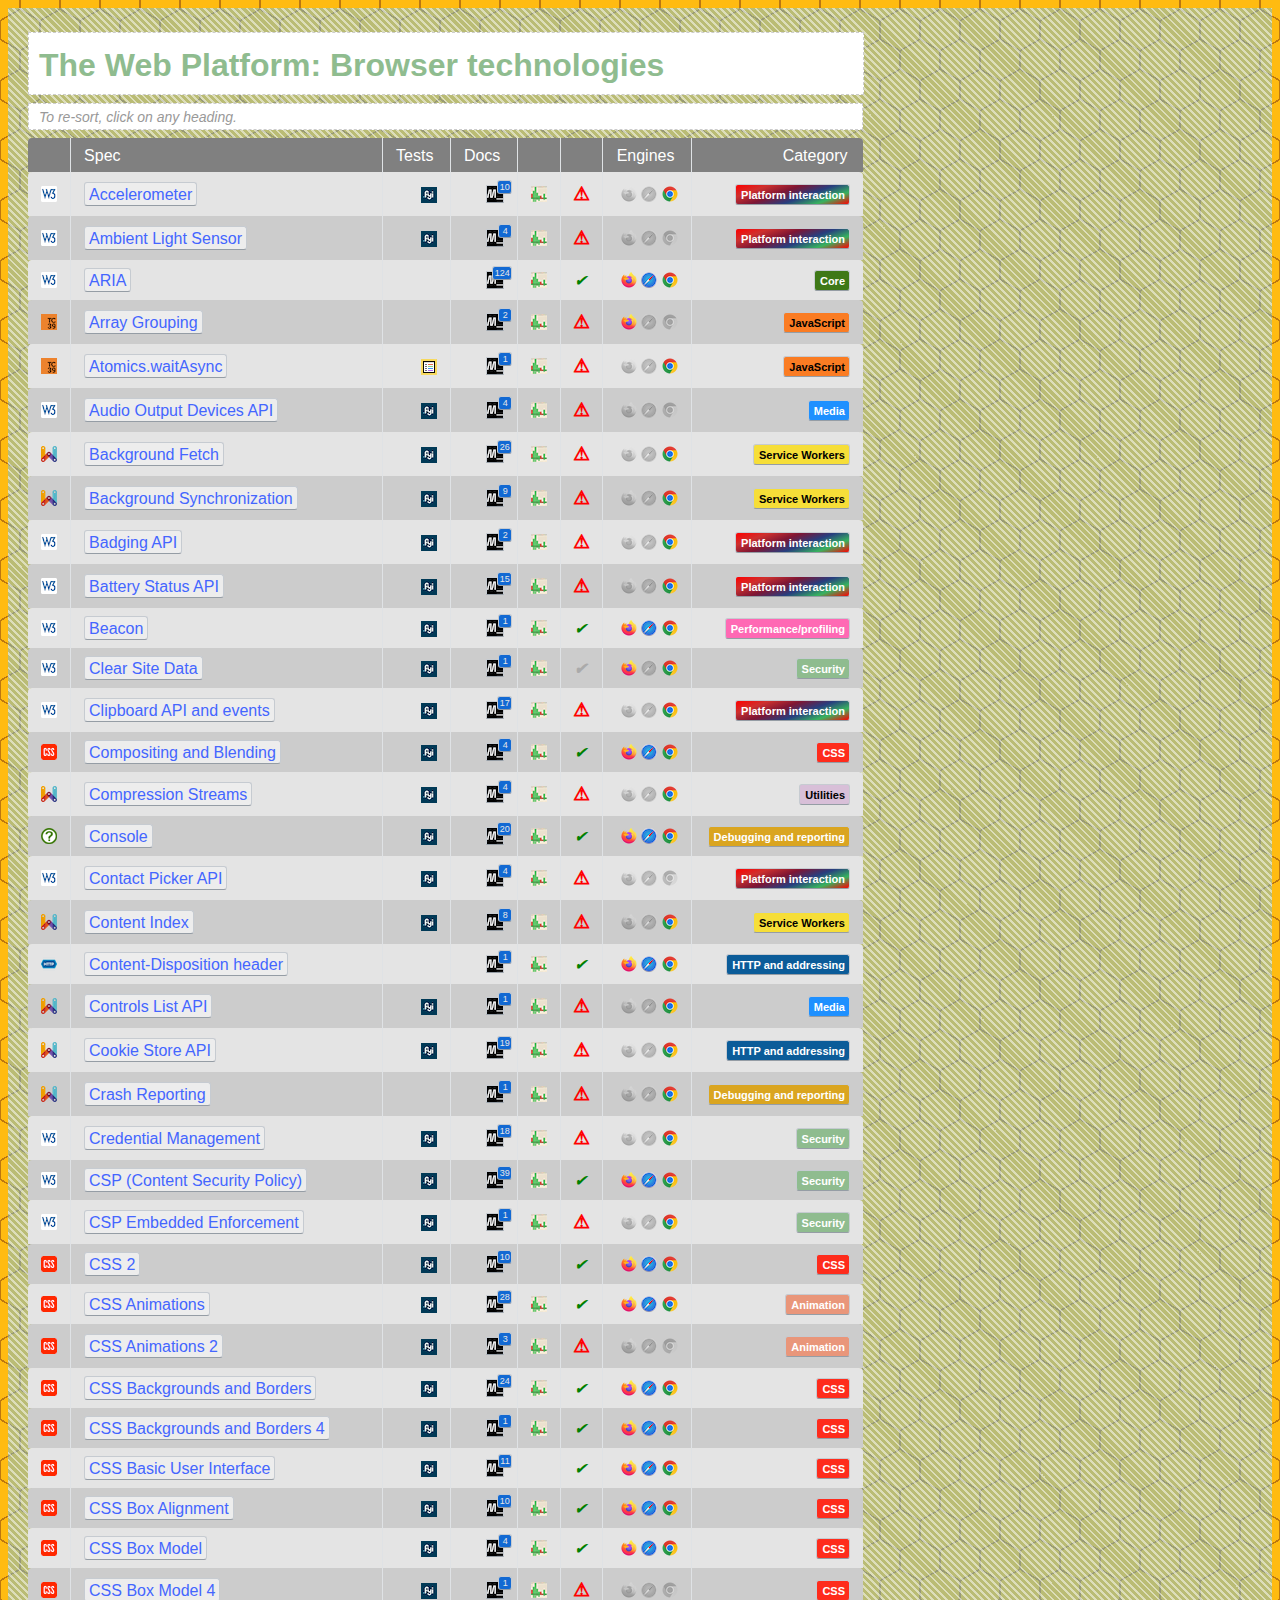
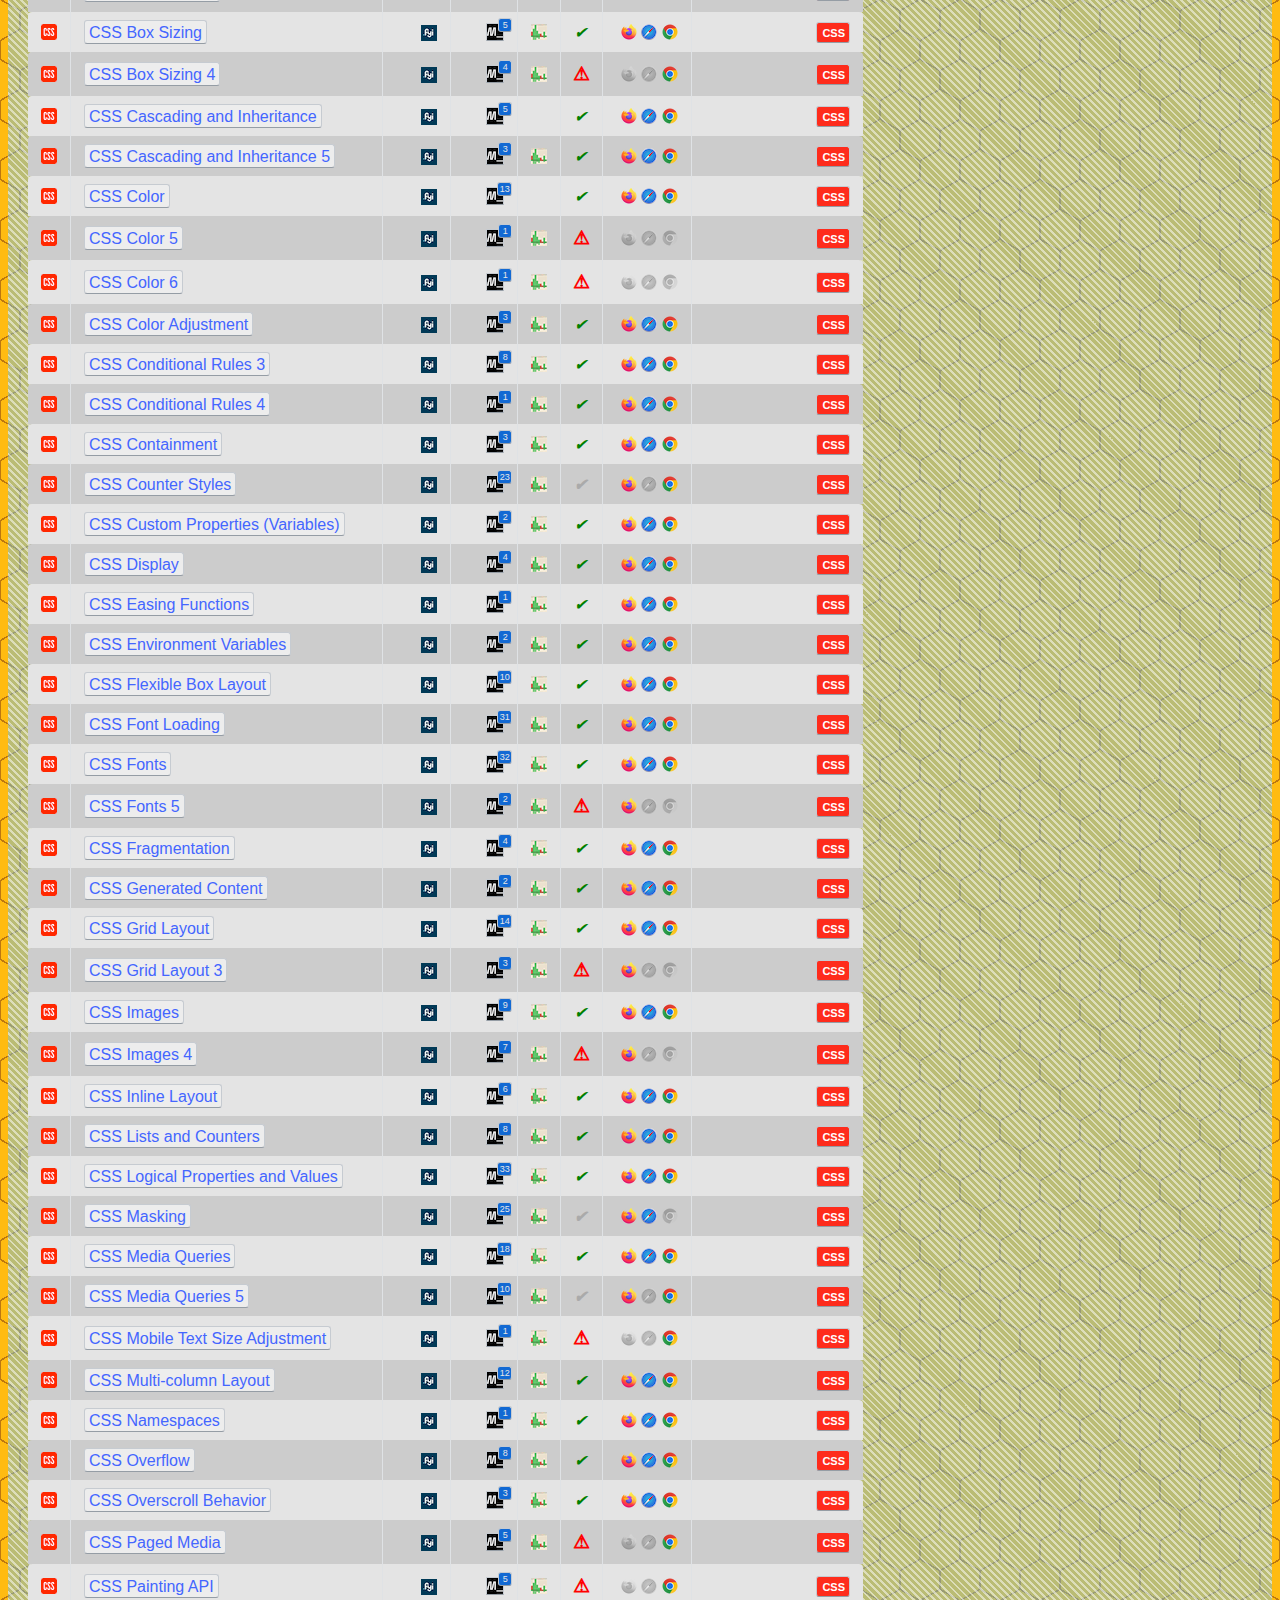
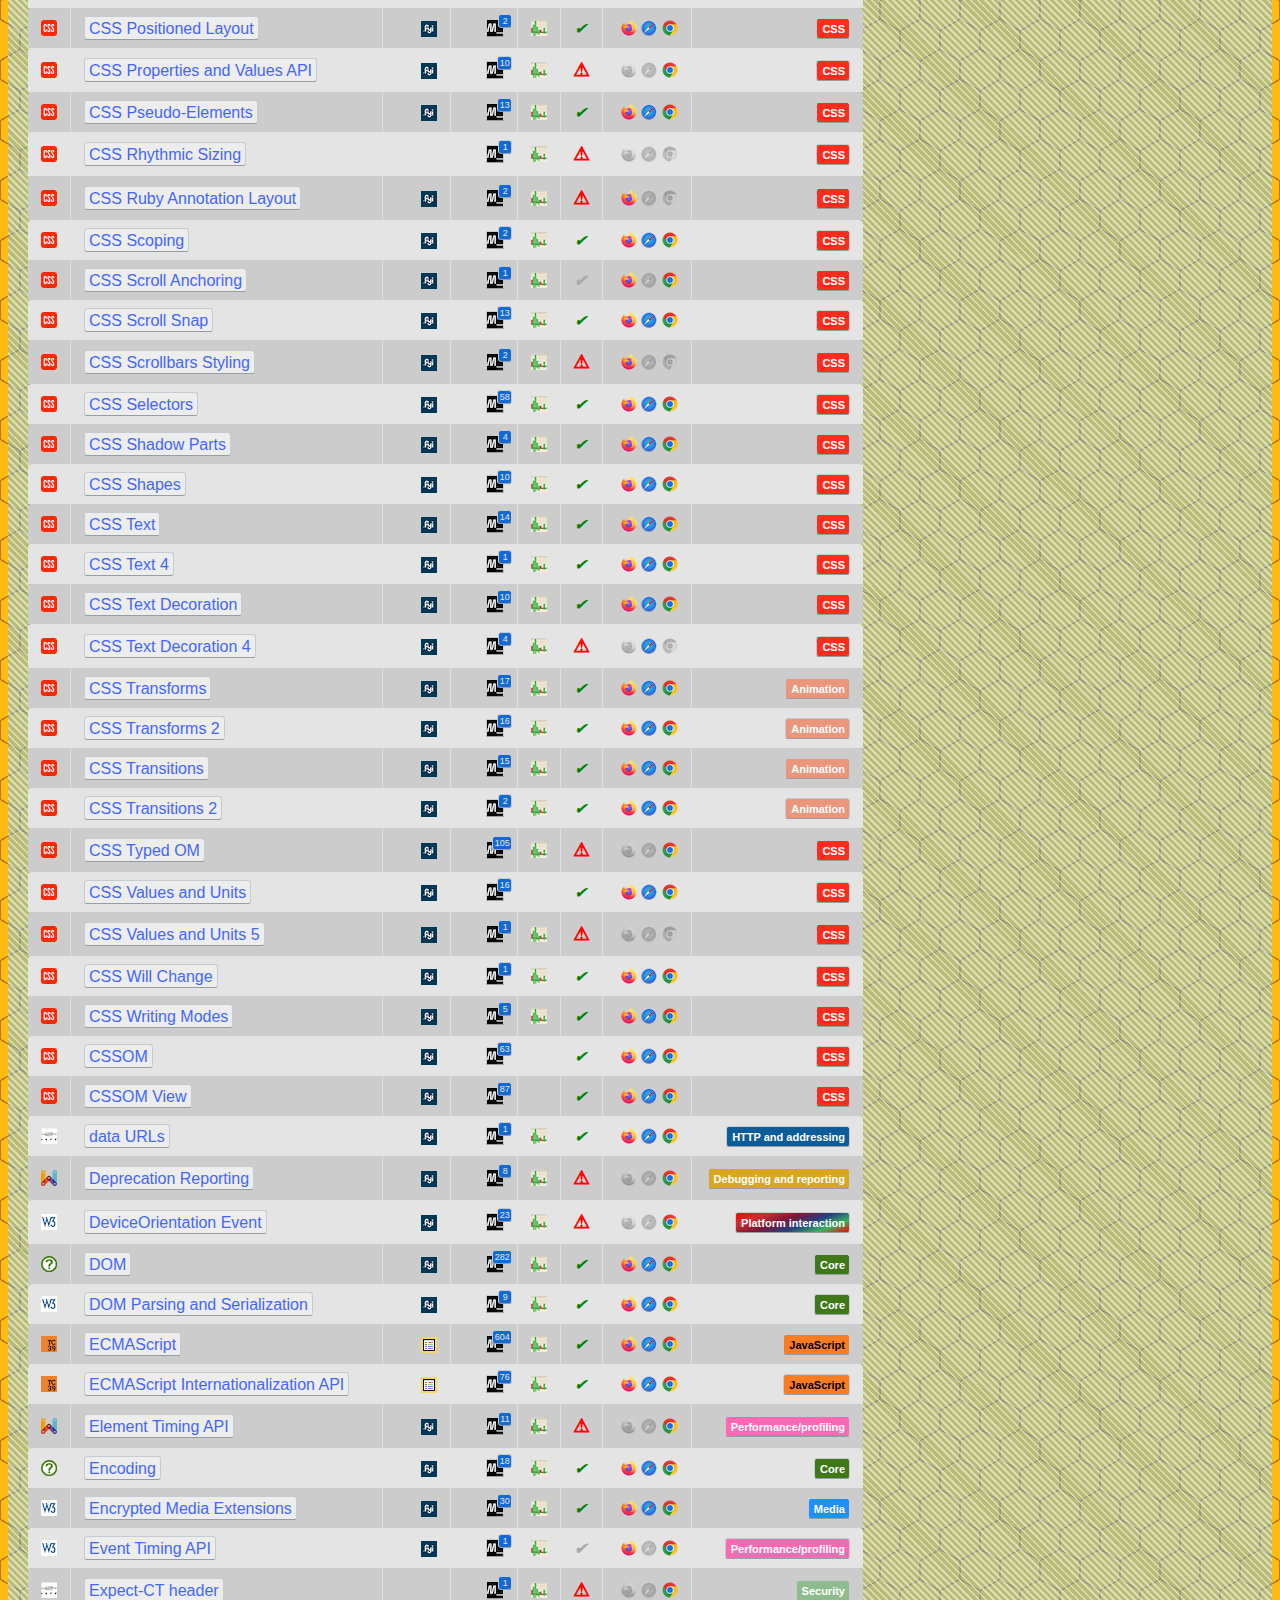
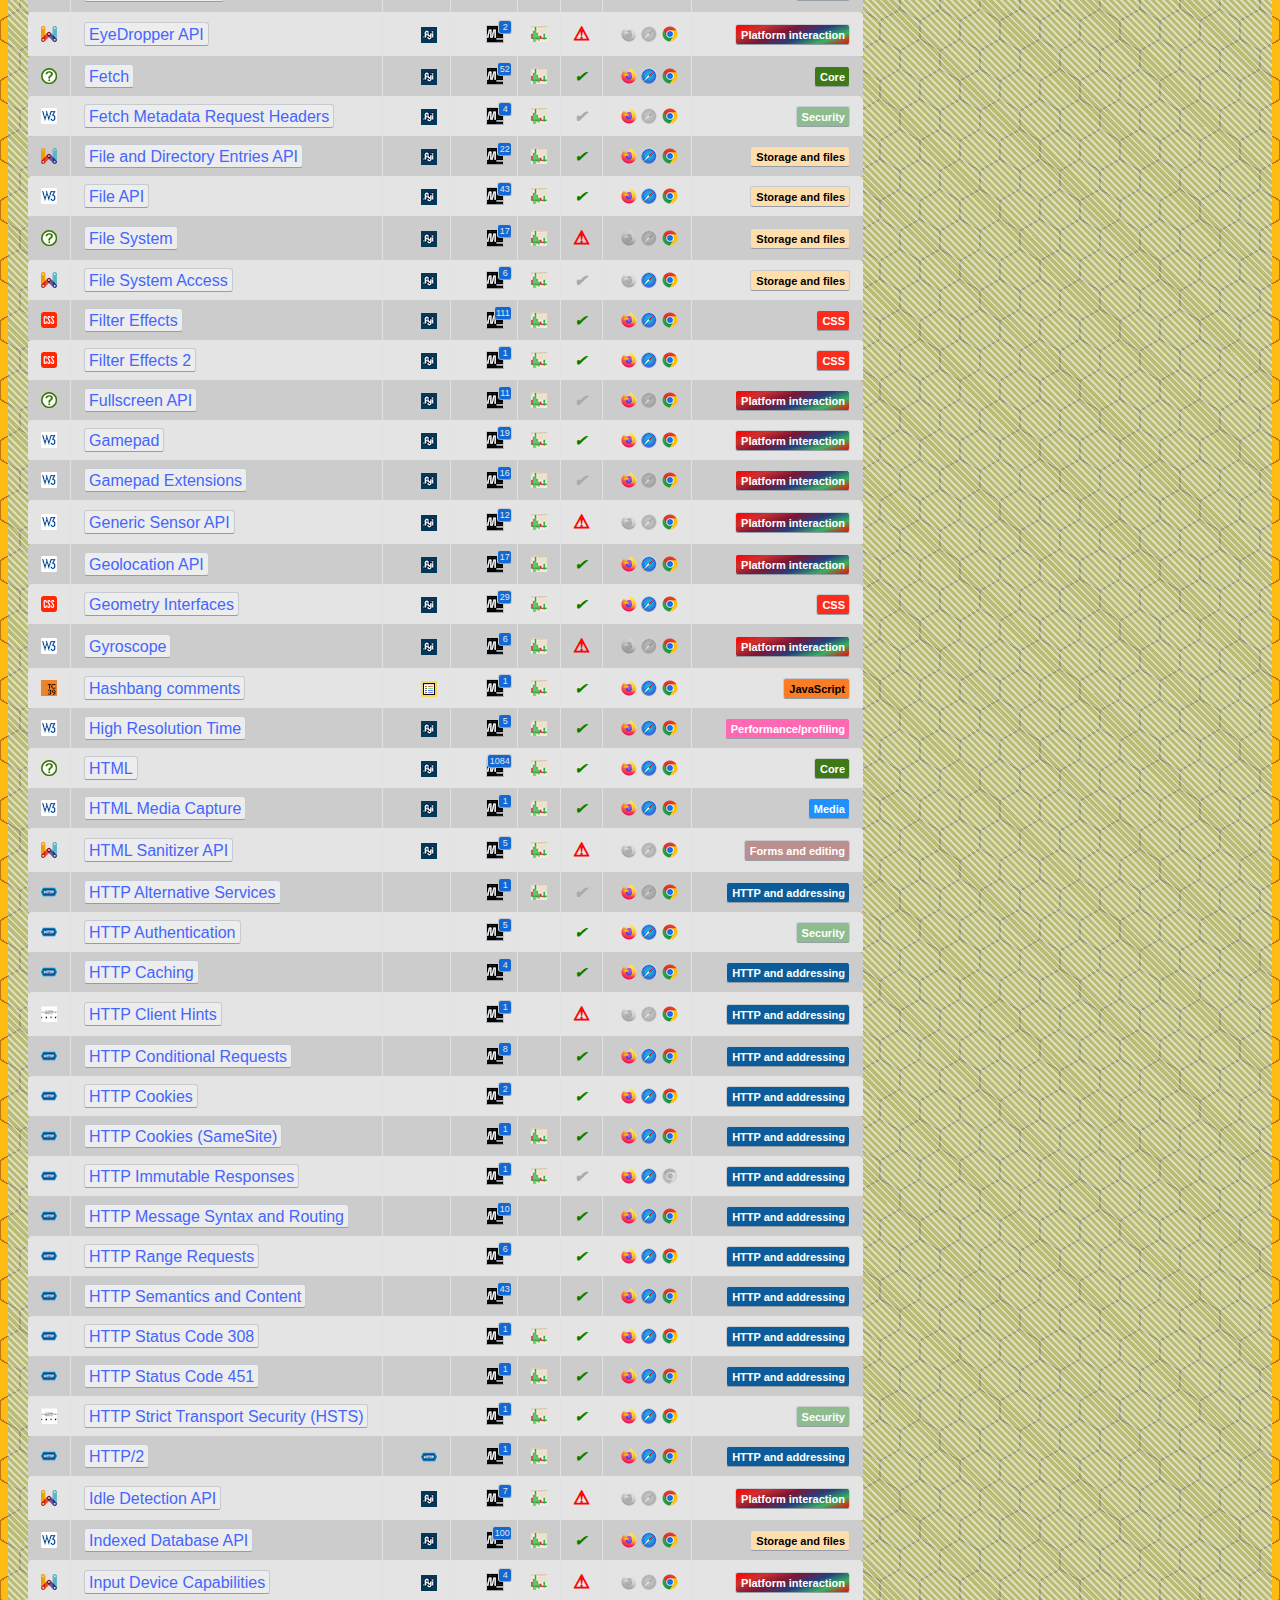
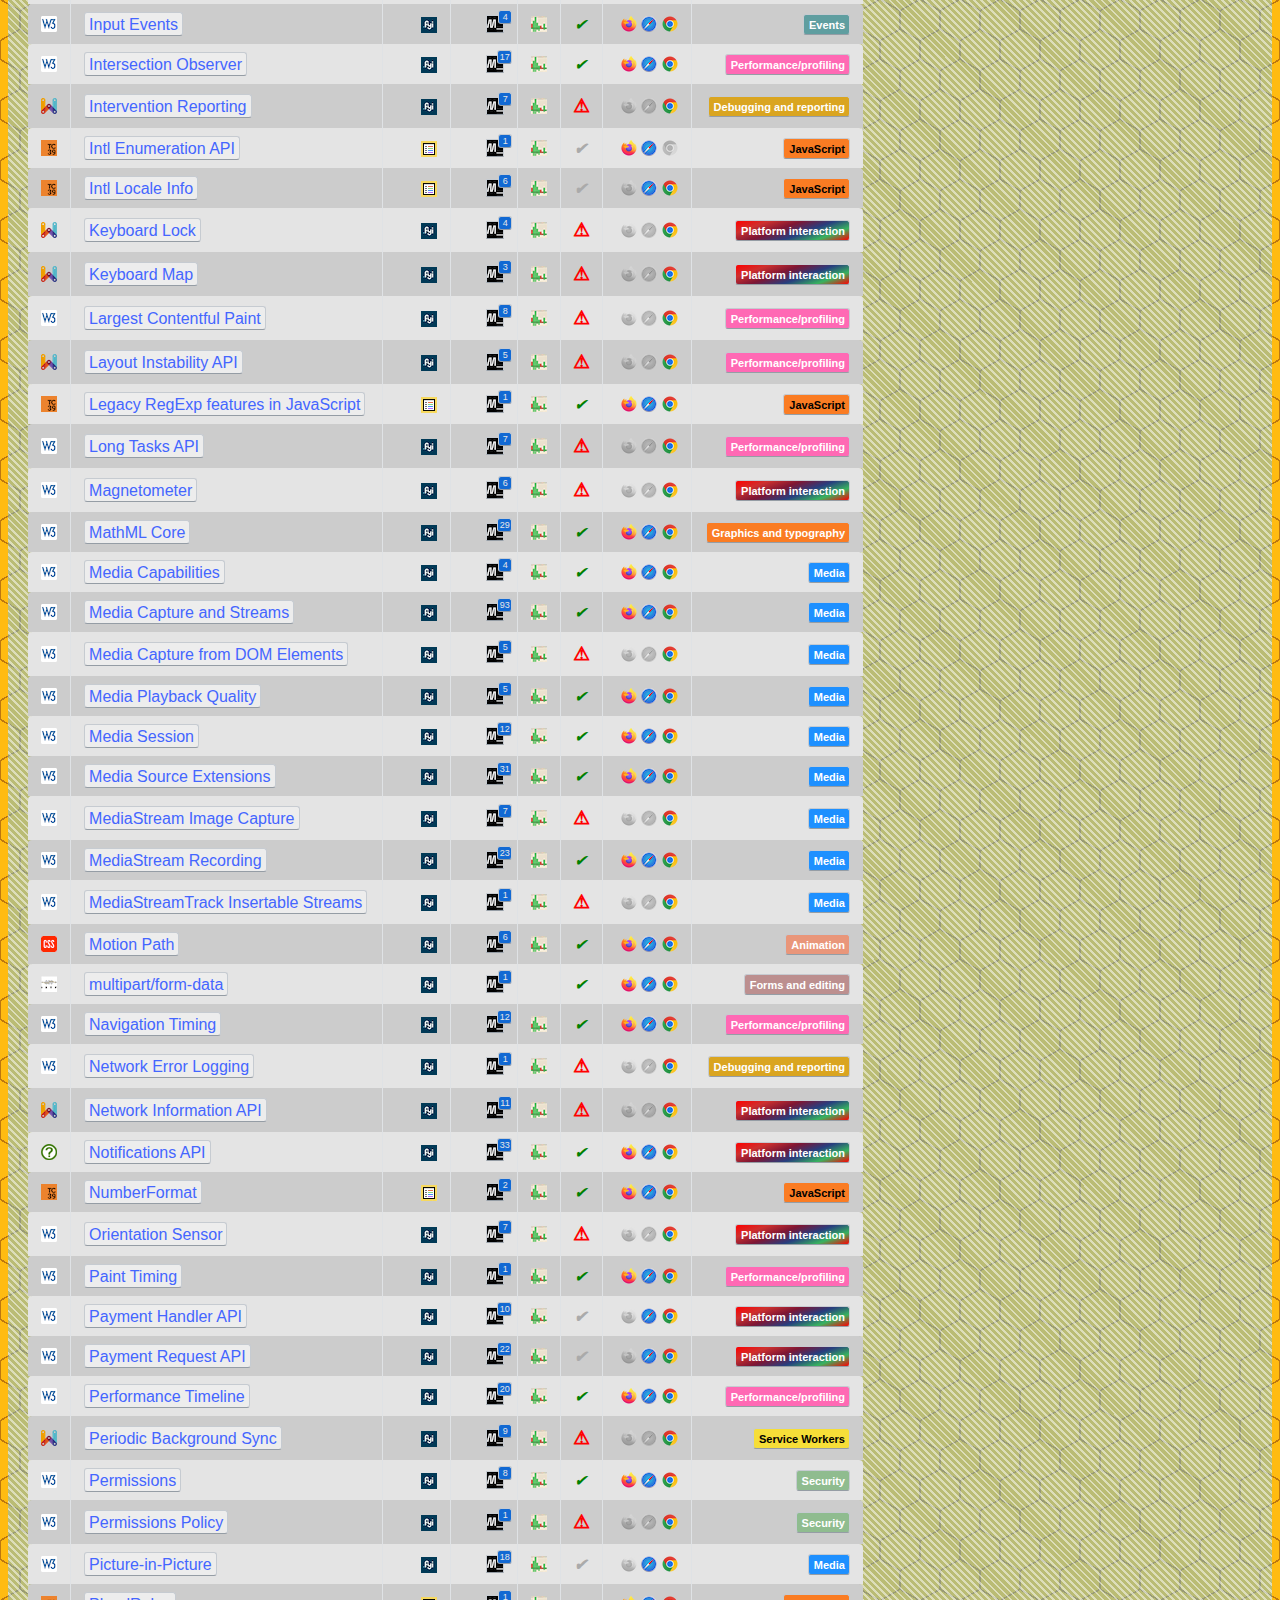
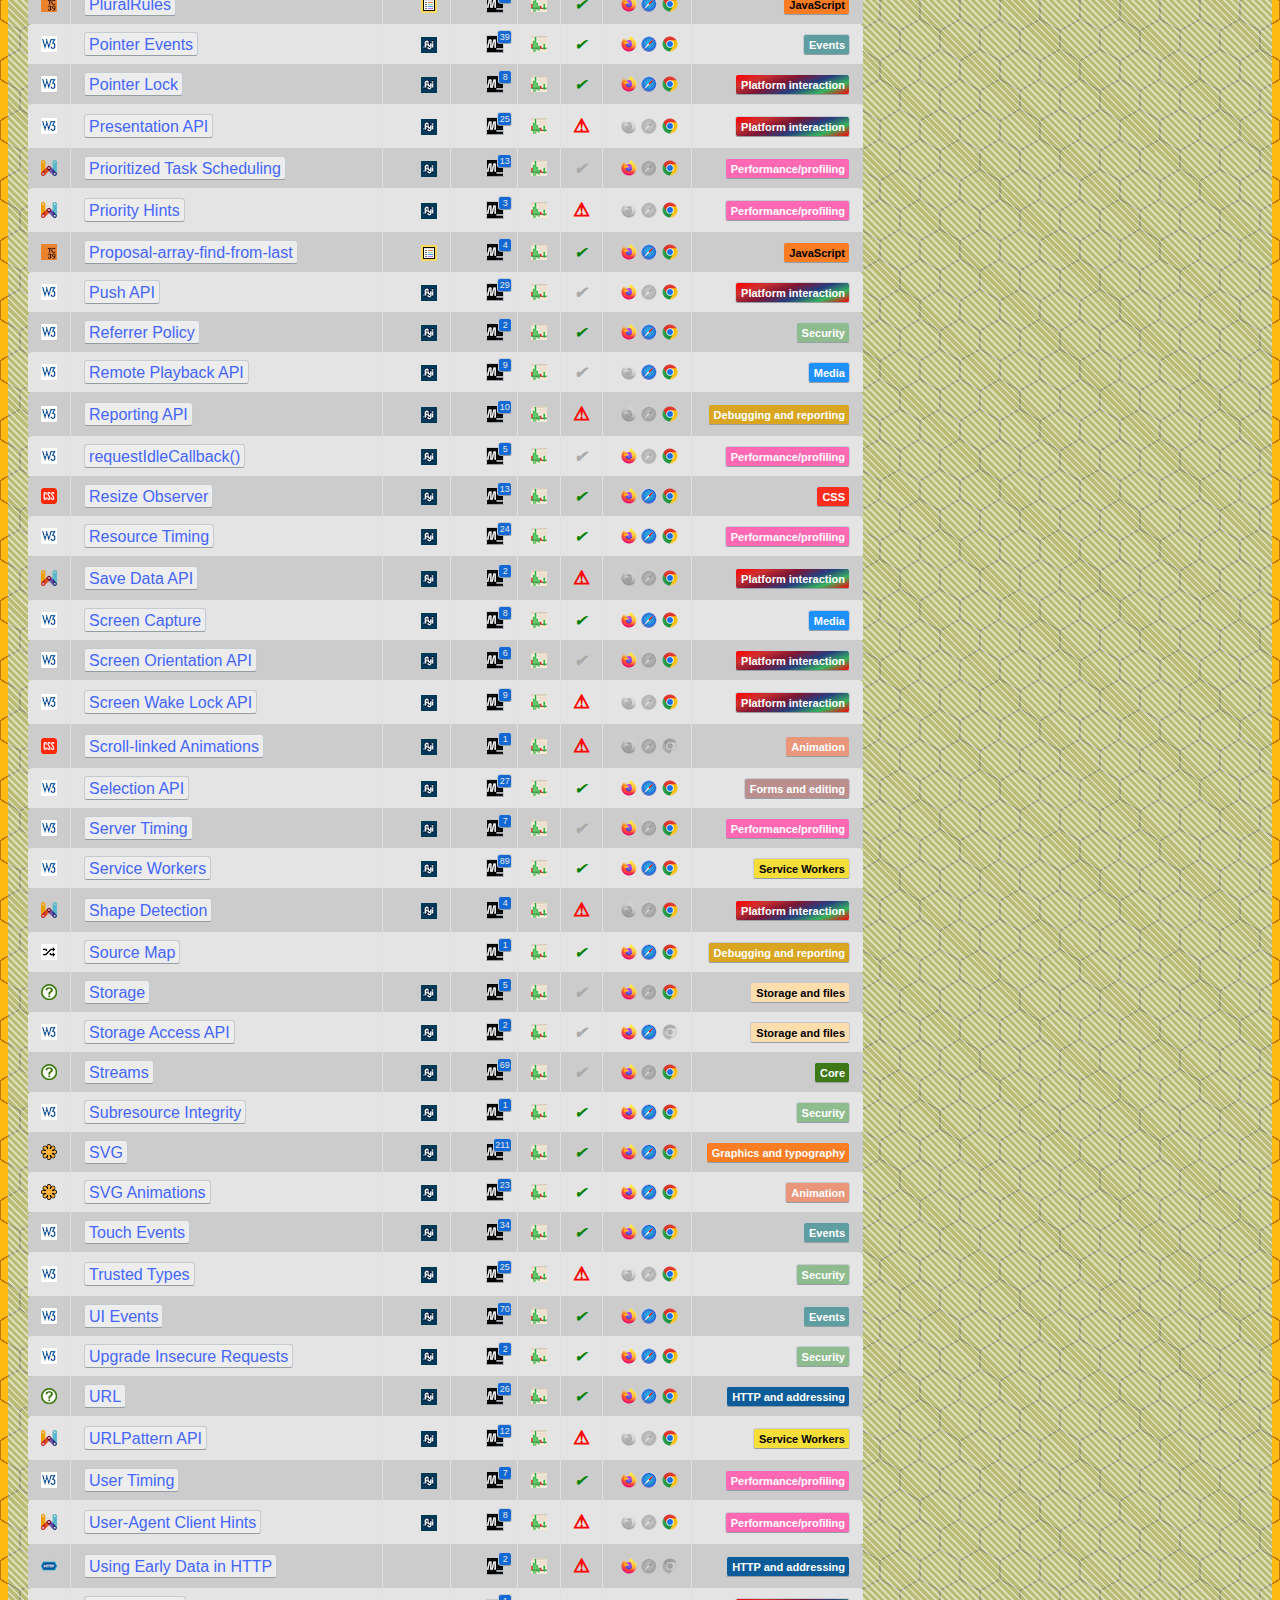
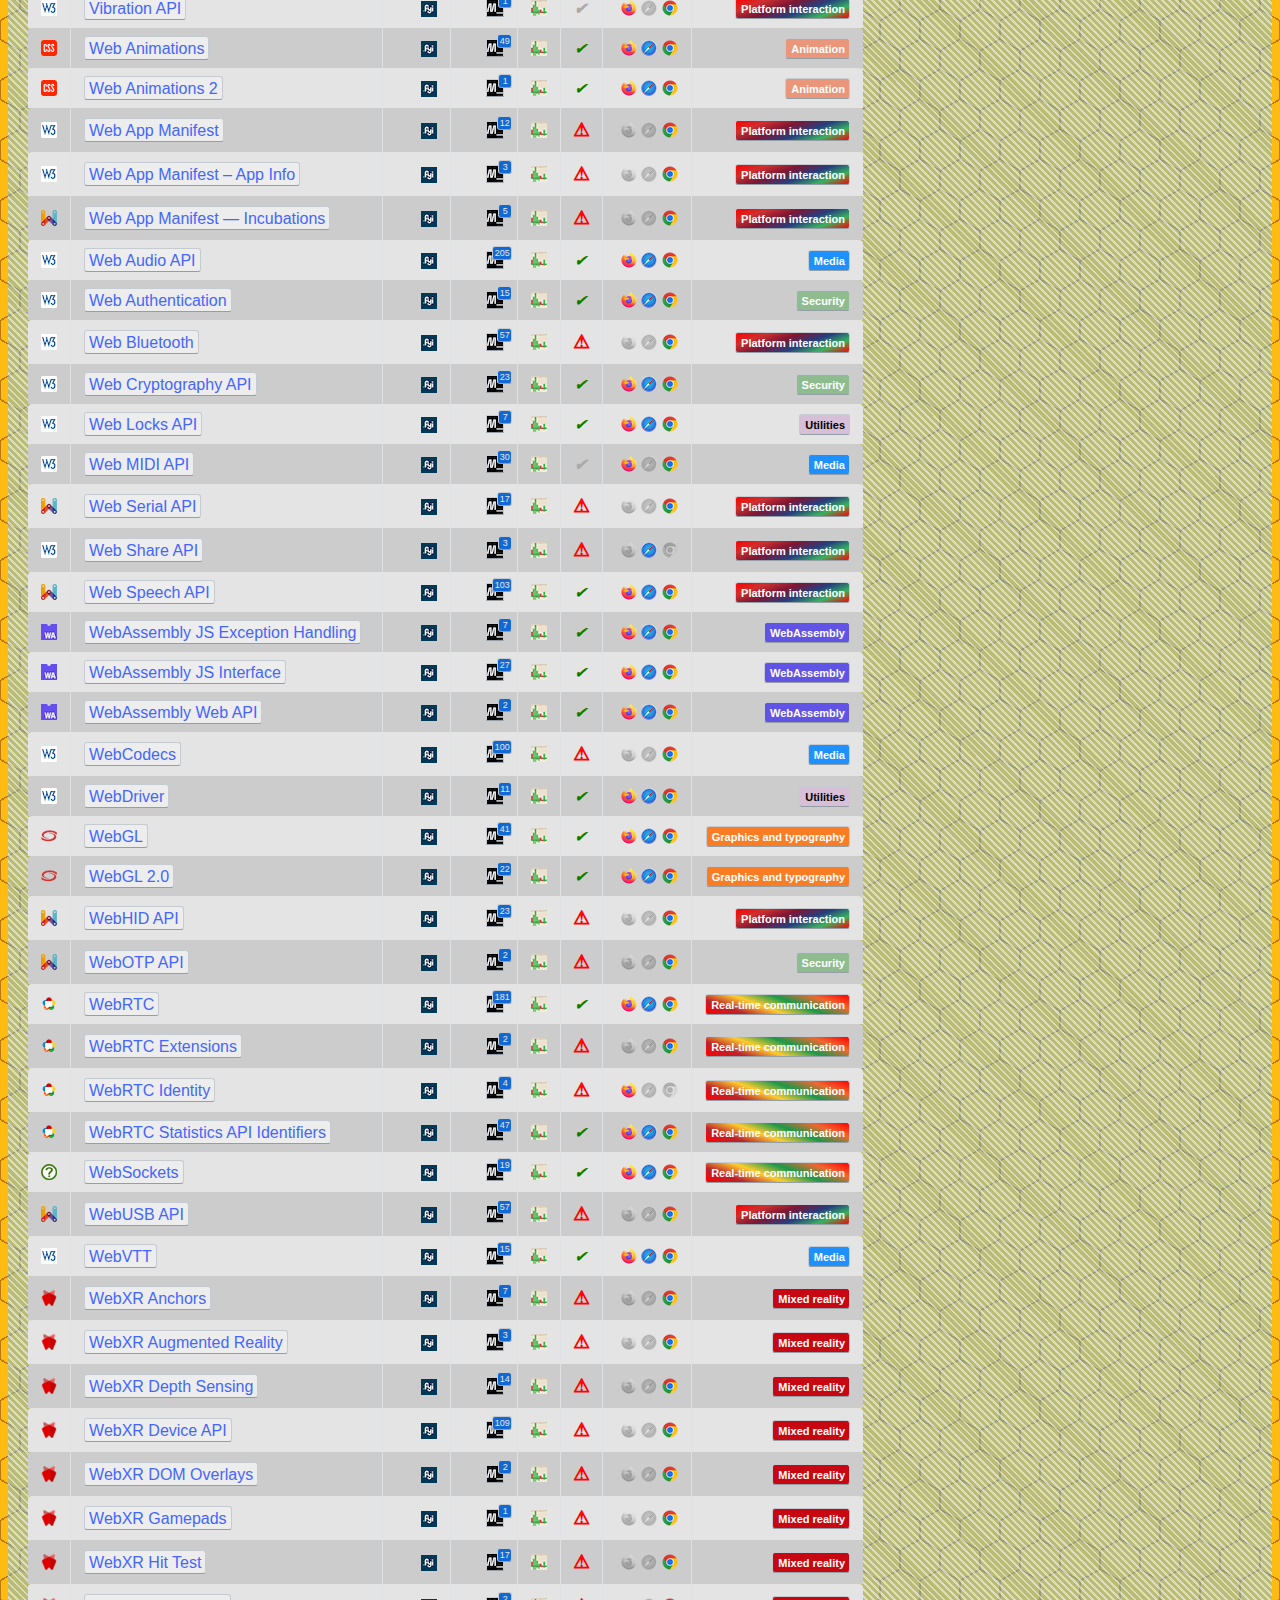
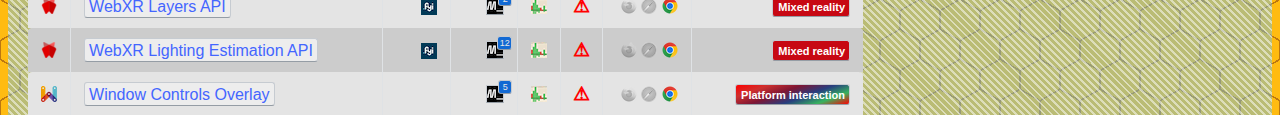
==== commit 824bdcff: "Update output" ====
--- a/index.html
+++ b/index.html
@@ -32,7 +32,7 @@
 <tr class="Security"><td><a href="https://www.w3.org/TR/" title="https://www.w3.org/TR/"><img src="images/W3C.png" alt="images/W3C"><span>images/W3C.png</span></a><td><em><a href="https://w3c.github.io/webappsec-credential-management/">Credential Management</a></em><td><a href="https://wpt.fyi/results/credential-management" title="https://wpt.fyi/results/credential-management"><img src="images/WPT.png" alt="images/WPT"></a><span>tests</span><td><div> <a href="https://developer.mozilla.org/en-US/docs/Web/API/Credential_Management_API" title="https://developer.mozilla.org/en-US/docs/Web/API/Credential_Management_API"><img src="images/MDN.png" alt=MDN></a><em><a href="https://w3c.github.io/mdn-spec-links/mdn.html?url=https://w3c.github.io/webappsec-credential-management/&overview=https://developer.mozilla.org/en-US/docs/Web/API/Credential_Management_API" title="MDN has 18 articles related to this specification.">18</a></em></div><td><a href="https://caniuse.com/credential-management" title="https://caniuse.com/credential-management (blink only)"><img src="images/CanIUse.png" alt="CanIUse"></a><span>caniuse</span><td><a href="https://w3c.github.io/mdn-spec-links/less-than-2.html?spec=credential-management"><s title="This feature is in blink only.">⚠</s> </a><td> <a href="https://mozilla.github.io/standards-positions/" title="https://mozilla.github.io/standards-positions/"><img class="no" src="images/Gecko.png" alt="Gecko: no"></a> <a href="https://webkit.org/status/" title="https://webkit.org/status/"><img class="no" src="images/WebKit.png" alt="WebKit: no"></a> <a href="https://chromestatus.com/features" title="https://chromestatus.com/features"><img class="yes" src="images/Blink.png" alt="Blink: yes"></a><span>no no yes</span><td><u class=Security title="Click to show &#x201c;Security&#x201d; features only.">Security</u>
 <tr class="Security"><td><a href="https://www.w3.org/TR/" title="https://www.w3.org/TR/"><img src="images/W3C.png" alt="images/W3C"><span>images/W3C.png</span></a><td><em><a href="https://w3c.github.io/webappsec-csp/">CSP (Content Security Policy)</a></em><td><a href="https://wpt.fyi/results/content-security-policy" title="https://wpt.fyi/results/content-security-policy"><img src="images/WPT.png" alt="images/WPT"></a><span>tests</span><td><div> <a href="https://developer.mozilla.org/en-US/docs/Web/HTTP/CSP" title="https://developer.mozilla.org/en-US/docs/Web/HTTP/CSP"><img src="images/MDN.png" alt=MDN></a><em><a href="https://w3c.github.io/mdn-spec-links/mdn.html?url=https://w3c.github.io/webappsec-csp/&overview=https://developer.mozilla.org/en-US/docs/Web/HTTP/CSP" title="MDN has 39 articles related to this specification.">39</a></em></div><td><a href="https://caniuse.com/contentsecuritypolicy2" title="https://caniuse.com/contentsecuritypolicy2 (in all engines)"><img src="images/CanIUse.png" alt="CanIUse"></a><span>caniuse</span><td><a href="https://w3c.github.io/mdn-spec-links/less-than-2.html?spec=csp"><i title="This feature is in all engines.">✔</i><span>all</span></a><td> <a href="https://mozilla.github.io/standards-positions/" title="https://mozilla.github.io/standards-positions/"><img class="yes" src="images/Gecko.png" alt="Gecko: yes"></a> <a href="https://webkit.org/status/" title="https://webkit.org/status/"><img class="yes" src="images/WebKit.png" alt="WebKit: yes"></a> <a href="https://chromestatus.com/features" title="https://chromestatus.com/features"><img class="yes" src="images/Blink.png" alt="Blink: yes"></a><span>yes yes yes</span><td><u class=Security title="Click to show &#x201c;Security&#x201d; features only.">Security</u>
 <tr class="Security"><td><a href="https://www.w3.org/TR/" title="https://www.w3.org/TR/"><img src="images/W3C.png" alt="images/W3C"><span>images/W3C.png</span></a><td><em><a href="https://w3c.github.io/webappsec-cspee/">CSP Embedded Enforcement</a></em><td><a href="https://wpt.fyi/results/content-security-policy/embedded-enforcement" title="https://wpt.fyi/results/content-security-policy/embedded-enforcement"><img src="images/WPT.png" alt="images/WPT"></a><span>tests</span><td><div> <a href="https://developer.mozilla.org/en-US/docs/Web/API/HTMLIFrameElement/csp" title="https://developer.mozilla.org/en-US/docs/Web/API/HTMLIFrameElement/csp"><img src="images/MDN.png" alt=MDN></a><em><a href="https://w3c.github.io/mdn-spec-links/mdn.html?url=https://w3c.github.io/webappsec-cspee/&overview=https://developer.mozilla.org/en-US/docs/Web/API/HTMLIFrameElement/csp" title="MDN has 1 article related to this specification.">1</a></em></div><td><a href="https://caniuse.com/mdn-api_htmliframeelement_csp" title="https://caniuse.com/mdn-api_htmliframeelement_csp (blink only)"><img src="images/CanIUse.png" alt="CanIUse"></a><span>caniuse</span><td><a href="https://w3c.github.io/mdn-spec-links/less-than-2.html?spec=csp-embedded-enforcement"><s title="This feature is in blink only.">⚠</s> </a><td> <a href="https://mozilla.github.io/standards-positions/" title="https://mozilla.github.io/standards-positions/"><img class="no" src="images/Gecko.png" alt="Gecko: no"></a> <a href="https://webkit.org/status/" title="https://webkit.org/status/"><img class="no" src="images/WebKit.png" alt="WebKit: no"></a> <a href="https://chromestatus.com/features" title="https://chromestatus.com/features"><img class="yes" src="images/Blink.png" alt="Blink: yes"></a><span>no no yes</span><td><u class=Security title="Click to show &#x201c;Security&#x201d; features only.">Security</u>
-<tr class="CSS"><td><a href="https://drafts.csswg.org/" title="https://drafts.csswg.org/"><img src="images/CSSWG.png" alt="images/CSSWG"><span>images/CSSWG.png</span></a><td><em><a href="https://drafts.csswg.org/css2/">CSS 2</a></em><td><a href="https://wpt.fyi/results/css/CSS2" title="https://wpt.fyi/results/css/CSS2"><img src="images/WPT.png" alt="images/WPT"></a><span>tests</span><td><div> <a href="https://developer.mozilla.org/en-US/docs/Web/CSS" title="https://developer.mozilla.org/en-US/docs/Web/CSS"><img src="images/MDN.png" alt=MDN></a><em><a href="https://w3c.github.io/mdn-spec-links/mdn.html?url=https://drafts.csswg.org/css2/&overview=https://developer.mozilla.org/en-US/docs/Web/CSS" title="MDN has 8 articles related to this specification.">8</a></em></div><td><td><a href="https://w3c.github.io/mdn-spec-links/less-than-2.html?spec=css2"><i title="This feature is in all engines.">✔</i><span>all</span></a><td> <a href="https://mozilla.github.io/standards-positions/" title="https://mozilla.github.io/standards-positions/"><img class="yes" src="images/Gecko.png" alt="Gecko: yes"></a> <a href="https://webkit.org/status/" title="https://webkit.org/status/"><img class="yes" src="images/WebKit.png" alt="WebKit: yes"></a> <a href="https://chromestatus.com/features" title="https://chromestatus.com/features"><img class="yes" src="images/Blink.png" alt="Blink: yes"></a><span>yes yes yes</span><td><u class=CSS title="Click to show &#x201c;CSS&#x201d; features only.">CSS</u>
+<tr class="CSS"><td><a href="https://drafts.csswg.org/" title="https://drafts.csswg.org/"><img src="images/CSSWG.png" alt="images/CSSWG"><span>images/CSSWG.png</span></a><td><em><a href="https://drafts.csswg.org/css2/">CSS 2</a></em><td><a href="https://wpt.fyi/results/css/CSS2" title="https://wpt.fyi/results/css/CSS2"><img src="images/WPT.png" alt="images/WPT"></a><span>tests</span><td><div> <a href="https://developer.mozilla.org/en-US/docs/Web/CSS" title="https://developer.mozilla.org/en-US/docs/Web/CSS"><img src="images/MDN.png" alt=MDN></a><em><a href="https://w3c.github.io/mdn-spec-links/mdn.html?url=https://drafts.csswg.org/css2/&overview=https://developer.mozilla.org/en-US/docs/Web/CSS" title="MDN has 10 articles related to this specification.">10</a></em></div><td><td><a href="https://w3c.github.io/mdn-spec-links/less-than-2.html?spec=css2"><i title="This feature is in all engines.">✔</i><span>all</span></a><td> <a href="https://mozilla.github.io/standards-positions/" title="https://mozilla.github.io/standards-positions/"><img class="yes" src="images/Gecko.png" alt="Gecko: yes"></a> <a href="https://webkit.org/status/" title="https://webkit.org/status/"><img class="yes" src="images/WebKit.png" alt="WebKit: yes"></a> <a href="https://chromestatus.com/features" title="https://chromestatus.com/features"><img class="yes" src="images/Blink.png" alt="Blink: yes"></a><span>yes yes yes</span><td><u class=CSS title="Click to show &#x201c;CSS&#x201d; features only.">CSS</u>
 <tr class="Animation"><td><a href="https://drafts.csswg.org/" title="https://drafts.csswg.org/"><img src="images/CSSWG.png" alt="images/CSSWG"><span>images/CSSWG.png</span></a><td><em><a href="https://drafts.csswg.org/css-animations/">CSS Animations</a></em><td><a href="https://wpt.fyi/results/css/css-animations" title="https://wpt.fyi/results/css/css-animations"><img src="images/WPT.png" alt="images/WPT"></a><span>tests</span><td><div> <a href="https://developer.mozilla.org/en-US/docs/Web/CSS/CSS_Animations" title="https://developer.mozilla.org/en-US/docs/Web/CSS/CSS_Animations"><img src="images/MDN.png" alt=MDN></a><em><a href="https://w3c.github.io/mdn-spec-links/mdn.html?url=https://drafts.csswg.org/css-animations/&overview=https://developer.mozilla.org/en-US/docs/Web/CSS/CSS_Animations" title="MDN has 28 articles related to this specification.">28</a></em></div><td><a href="https://caniuse.com/css-animation" title="https://caniuse.com/css-animation (in all engines)"><img src="images/CanIUse.png" alt="CanIUse"></a><span>caniuse</span><td><a href="https://w3c.github.io/mdn-spec-links/less-than-2.html?spec=css-animations"><i title="This feature is in all engines.">✔</i><span>all</span></a><td> <a href="https://mozilla.github.io/standards-positions/" title="https://mozilla.github.io/standards-positions/"><img class="yes" src="images/Gecko.png" alt="Gecko: yes"></a> <a href="https://webkit.org/status/" title="https://webkit.org/status/"><img class="yes" src="images/WebKit.png" alt="WebKit: yes"></a> <a href="https://chromestatus.com/features" title="https://chromestatus.com/features"><img class="yes" src="images/Blink.png" alt="Blink: yes"></a><span>yes yes yes</span><td><u class=Animation title="Click to show &#x201c;Animation&#x201d; features only.">Animation</u>
 <tr class="Animation"><td><a href="https://drafts.csswg.org/" title="https://drafts.csswg.org/"><img src="images/CSSWG.png" alt="images/CSSWG"><span>images/CSSWG.png</span></a><td><em><a href="https://drafts.csswg.org/css-animations-2/">CSS Animations 2</a></em><td><a href="https://wpt.fyi/results/css/css-animations" title="https://wpt.fyi/results/css/css-animations"><img src="images/WPT.png" alt="images/WPT"></a><span>tests</span><td><div> <a href="https://developer.mozilla.org/en-US/docs/Web/CSS/animation-timeline" title="https://developer.mozilla.org/en-US/docs/Web/CSS/animation-timeline"><img src="images/MDN.png" alt=MDN></a><em><a href="https://w3c.github.io/mdn-spec-links/mdn.html?url=https://drafts.csswg.org/css-animations-2/&overview=https://developer.mozilla.org/en-US/docs/Web/CSS/animation-timeline" title="MDN has 3 articles related to this specification.">3</a></em></div><td><a href="https://caniuse.com/mdn-css_properties_animation-timeline" title="https://caniuse.com/mdn-css_properties_animation-timeline (no conforming implementations)"><img src="images/CanIUse.png" alt="CanIUse"></a><span>caniuse</span><td><a href="https://w3c.github.io/mdn-spec-links/less-than-2.html?spec=css-animations-2"><s title="This feature has no conforming implementations.">⚠</s> </a><td> <a href="https://mozilla.github.io/standards-positions/" title="https://mozilla.github.io/standards-positions/"><img class="no" src="images/Gecko.png" alt="Gecko: no"></a> <a href="https://webkit.org/status/" title="https://webkit.org/status/"><img class="no" src="images/WebKit.png" alt="WebKit: no"></a> <a href="https://chromestatus.com/features" title="https://chromestatus.com/features"><img class="no" src="images/Blink.png" alt="Blink: no"></a><span>no no no</span><td><u class=Animation title="Click to show &#x201c;Animation&#x201d; features only.">Animation</u>
 <tr class="CSS"><td><a href="https://drafts.csswg.org/" title="https://drafts.csswg.org/"><img src="images/CSSWG.png" alt="images/CSSWG"><span>images/CSSWG.png</span></a><td><em><a href="https://drafts.csswg.org/css-backgrounds/">CSS Backgrounds and Borders</a></em><td><a href="https://wpt.fyi/results/css/css-backgrounds" title="https://wpt.fyi/results/css/css-backgrounds"><img src="images/WPT.png" alt="images/WPT"></a><span>tests</span><td><div> <a href="https://developer.mozilla.org/en-US/docs/Web/CSS/CSS_Backgrounds_and_Borders" title="https://developer.mozilla.org/en-US/docs/Web/CSS/CSS_Backgrounds_and_Borders"><img src="images/MDN.png" alt=MDN></a><em><a href="https://w3c.github.io/mdn-spec-links/mdn.html?url=https://drafts.csswg.org/css-backgrounds/&overview=https://developer.mozilla.org/en-US/docs/Web/CSS/CSS_Backgrounds_and_Borders" title="MDN has 24 articles related to this specification.">24</a></em></div><td><a href="https://caniuse.com/background-img-opts" title="https://caniuse.com/background-img-opts (in all engines)"><img src="images/CanIUse.png" alt="CanIUse"></a><span>caniuse</span><td><a href="https://w3c.github.io/mdn-spec-links/less-than-2.html?spec=css-backgrounds"><i title="This feature is in all engines.">✔</i><span>all</span></a><td> <a href="https://mozilla.github.io/standards-positions/" title="https://mozilla.github.io/standards-positions/"><img class="yes" src="images/Gecko.png" alt="Gecko: yes"></a> <a href="https://webkit.org/status/" title="https://webkit.org/status/"><img class="yes" src="images/WebKit.png" alt="WebKit: yes"></a> <a href="https://chromestatus.com/features" title="https://chromestatus.com/features"><img class="yes" src="images/Blink.png" alt="Blink: yes"></a><span>yes yes yes</span><td><u class=CSS title="Click to show &#x201c;CSS&#x201d; features only.">CSS</u>
@@ -226,7 +226,7 @@
 <tr class="Security"><td><a href="https://www.w3.org/TR/" title="https://www.w3.org/TR/"><img src="images/W3C.png" alt="images/W3C"><span>images/W3C.png</span></a><td><em><a href="https://w3c.github.io/webappsec-subresource-integrity/">Subresource Integrity</a></em><td><a href="https://wpt.fyi/results/subresource-integrity" title="https://wpt.fyi/results/subresource-integrity"><img src="images/WPT.png" alt="images/WPT"></a><span>tests</span><td><div> <a href="https://developer.mozilla.org/en-US/docs/Web/Security/Subresource_Integrity" title="https://developer.mozilla.org/en-US/docs/Web/Security/Subresource_Integrity"><img src="images/MDN.png" alt=MDN></a><em><a href="https://w3c.github.io/mdn-spec-links/mdn.html?url=https://w3c.github.io/webappsec-subresource-integrity/&overview=https://developer.mozilla.org/en-US/docs/Web/Security/Subresource_Integrity" title="MDN has 1 article related to this specification.">1</a></em></div><td><a href="https://caniuse.com/subresource-integrity" title="https://caniuse.com/subresource-integrity (in all engines)"><img src="images/CanIUse.png" alt="CanIUse"></a><span>caniuse</span><td><a href="https://w3c.github.io/mdn-spec-links/less-than-2.html?spec=subresource-integrity"><i title="This feature is in all engines.">✔</i><span>all</span></a><td> <a href="https://mozilla.github.io/standards-positions/" title="https://mozilla.github.io/standards-positions/"><img class="yes" src="images/Gecko.png" alt="Gecko: yes"></a> <a href="https://webkit.org/status/" title="https://webkit.org/status/"><img class="yes" src="images/WebKit.png" alt="WebKit: yes"></a> <a href="https://chromestatus.com/features" title="https://chromestatus.com/features"><img class="yes" src="images/Blink.png" alt="Blink: yes"></a><span>yes yes yes</span><td><u class=Security title="Click to show &#x201c;Security&#x201d; features only.">Security</u>
 <tr class="Graphicsandtypography"><td><a href="https://svgwg.org/" title="https://svgwg.org/"><img src="images/SVGWG.png" alt="images/SVGWG"><span>images/SVGWG.png</span></a><td><em><a href="https://svgwg.org/svg2-draft/">SVG</a></em><td><a href="https://wpt.fyi/results/svg" title="https://wpt.fyi/results/svg"><img src="images/WPT.png" alt="images/WPT"></a><span>tests</span><td><div> <a href="https://developer.mozilla.org/en-US/docs/Web/SVG" title="https://developer.mozilla.org/en-US/docs/Web/SVG"><img src="images/MDN.png" alt=MDN></a><em><a href="https://w3c.github.io/mdn-spec-links/mdn.html?url=https://svgwg.org/svg2-draft/&overview=https://developer.mozilla.org/en-US/docs/Web/SVG" title="MDN has 211 articles related to this specification.">211</a></em></div><td><a href="https://caniuse.com/?search=svg" title="https://caniuse.com/?search=svg (in all engines)"><img src="images/CanIUse.png" alt="CanIUse"></a><span>caniuse</span><td><a href="https://w3c.github.io/mdn-spec-links/less-than-2.html?spec=svg"><i title="This feature is in all engines.">✔</i><span>all</span></a><td> <a href="https://mozilla.github.io/standards-positions/" title="https://mozilla.github.io/standards-positions/"><img class="yes" src="images/Gecko.png" alt="Gecko: yes"></a> <a href="https://webkit.org/status/" title="https://webkit.org/status/"><img class="yes" src="images/WebKit.png" alt="WebKit: yes"></a> <a href="https://chromestatus.com/features" title="https://chromestatus.com/features"><img class="yes" src="images/Blink.png" alt="Blink: yes"></a><span>yes yes yes</span><td><u class=Graphicsandtypography title="Click to show &#x201c;Graphics and typography&#x201d; features only.">Graphics and typography</u>
 <tr class="Animation"><td><a href="https://svgwg.org/" title="https://svgwg.org/"><img src="images/SVGWG.png" alt="images/SVGWG"><span>images/SVGWG.png</span></a><td><em><a href="https://svgwg.org/specs/animations/">SVG Animations</a></em><td><a href="https://wpt.fyi/results/svg/animations" title="https://wpt.fyi/results/svg/animations"><img src="images/WPT.png" alt="images/WPT"></a><span>tests</span><td><div> <a href="https://developer.mozilla.org/en-US/docs/Web/SVG/Element/animate" title="https://developer.mozilla.org/en-US/docs/Web/SVG/Element/animate"><img src="images/MDN.png" alt=MDN></a><em><a href="https://w3c.github.io/mdn-spec-links/mdn.html?url=https://svgwg.org/specs/animations/&overview=https://developer.mozilla.org/en-US/docs/Web/SVG/Element/animate" title="MDN has 23 articles related to this specification.">23</a></em></div><td><a href="https://caniuse.com/svg-smil" title="https://caniuse.com/svg-smil (in all engines)"><img src="images/CanIUse.png" alt="CanIUse"></a><span>caniuse</span><td><a href="https://w3c.github.io/mdn-spec-links/less-than-2.html?spec=svg-animations"><i title="This feature is in all engines.">✔</i><span>all</span></a><td> <a href="https://mozilla.github.io/standards-positions/" title="https://mozilla.github.io/standards-positions/"><img class="yes" src="images/Gecko.png" alt="Gecko: yes"></a> <a href="https://webkit.org/status/" title="https://webkit.org/status/"><img class="yes" src="images/WebKit.png" alt="WebKit: yes"></a> <a href="https://chromestatus.com/features" title="https://chromestatus.com/features"><img class="yes" src="images/Blink.png" alt="Blink: yes"></a><span>yes yes yes</span><td><u class=Animation title="Click to show &#x201c;Animation&#x201d; features only.">Animation</u>
-<tr class="Events"><td><a href="https://www.w3.org/TR/" title="https://www.w3.org/TR/"><img src="images/W3C.png" alt="images/W3C"><span>images/W3C.png</span></a><td><em><a href="https://w3c.github.io/touch-events/">Touch Events</a></em><td><a href="https://wpt.fyi/results/touch-events" title="https://wpt.fyi/results/touch-events"><img src="images/WPT.png" alt="images/WPT"></a><span>tests</span><td><div> <a href="https://developer.mozilla.org/en-US/docs/Web/API/Touch_events" title="https://developer.mozilla.org/en-US/docs/Web/API/Touch_events"><img src="images/MDN.png" alt=MDN></a><em><a href="https://w3c.github.io/mdn-spec-links/mdn.html?url=https://w3c.github.io/touch-events/&overview=https://developer.mozilla.org/en-US/docs/Web/API/Touch_events" title="MDN has 34 articles related to this specification.">34</a></em></div><td><a href="https://caniuse.com/touch" title="https://caniuse.com/touch (gecko and blink only)"><img src="images/CanIUse.png" alt="CanIUse"></a><span>caniuse</span><td><a href="https://w3c.github.io/mdn-spec-links/less-than-2.html?spec=touch-events"><b title="This feature is in gecko and blink only.">✔</b><span>two</span></a><td> <a href="https://mozilla.github.io/standards-positions/" title="https://mozilla.github.io/standards-positions/"><img class="yes" src="images/Gecko.png" alt="Gecko: yes"></a> <a href="https://webkit.org/status/" title="https://webkit.org/status/"><img class="no" src="images/WebKit.png" alt="WebKit: no"></a> <a href="https://chromestatus.com/features" title="https://chromestatus.com/features"><img class="yes" src="images/Blink.png" alt="Blink: yes"></a><span>yes no yes</span><td><u class=Events title="Click to show &#x201c;Events&#x201d; features only.">Events</u>
+<tr class="Events"><td><a href="https://www.w3.org/TR/" title="https://www.w3.org/TR/"><img src="images/W3C.png" alt="images/W3C"><span>images/W3C.png</span></a><td><em><a href="https://w3c.github.io/touch-events/">Touch Events</a></em><td><a href="https://wpt.fyi/results/touch-events" title="https://wpt.fyi/results/touch-events"><img src="images/WPT.png" alt="images/WPT"></a><span>tests</span><td><div> <a href="https://developer.mozilla.org/en-US/docs/Web/API/Touch_events" title="https://developer.mozilla.org/en-US/docs/Web/API/Touch_events"><img src="images/MDN.png" alt=MDN></a><em><a href="https://w3c.github.io/mdn-spec-links/mdn.html?url=https://w3c.github.io/touch-events/&overview=https://developer.mozilla.org/en-US/docs/Web/API/Touch_events" title="MDN has 34 articles related to this specification.">34</a></em></div><td><a href="https://caniuse.com/touch" title="https://caniuse.com/touch (in all engines)"><img src="images/CanIUse.png" alt="CanIUse"></a><span>caniuse</span><td><a href="https://w3c.github.io/mdn-spec-links/less-than-2.html?spec=touch-events"><i title="This feature is in all engines.">✔</i><span>all</span></a><td> <a href="https://mozilla.github.io/standards-positions/" title="https://mozilla.github.io/standards-positions/"><img class="yes" src="images/Gecko.png" alt="Gecko: yes"></a> <a href="https://webkit.org/status/" title="https://webkit.org/status/"><img class="yes" src="images/WebKit.png" alt="WebKit: yes"></a> <a href="https://chromestatus.com/features" title="https://chromestatus.com/features"><img class="yes" src="images/Blink.png" alt="Blink: yes"></a><span>yes yes yes</span><td><u class=Events title="Click to show &#x201c;Events&#x201d; features only.">Events</u>
 <tr class="Security"><td><a href="https://www.w3.org/TR/" title="https://www.w3.org/TR/"><img src="images/W3C.png" alt="images/W3C"><span>images/W3C.png</span></a><td><em><a href="https://w3c.github.io/webappsec-trusted-types/dist/spec/">Trusted Types</a></em><td><a href="https://wpt.fyi/results/trusted-types" title="https://wpt.fyi/results/trusted-types"><img src="images/WPT.png" alt="images/WPT"></a><span>tests</span><td><div> <a href="https://developer.mozilla.org/en-US/docs/Web/API/Trusted_Types_API" title="https://developer.mozilla.org/en-US/docs/Web/API/Trusted_Types_API"><img src="images/MDN.png" alt=MDN></a><em><a href="https://w3c.github.io/mdn-spec-links/mdn.html?url=https://w3c.github.io/webappsec-trusted-types/dist/spec/&overview=https://developer.mozilla.org/en-US/docs/Web/API/Trusted_Types_API" title="MDN has 25 articles related to this specification.">25</a></em></div><td><a href="https://caniuse.com/trusted-types" title="https://caniuse.com/trusted-types (blink only)"><img src="images/CanIUse.png" alt="CanIUse"></a><span>caniuse</span><td><a href="https://w3c.github.io/mdn-spec-links/less-than-2.html?spec=trusted-types"><s title="This feature is in blink only.">⚠</s> </a><td> <a href="https://mozilla.github.io/standards-positions/" title="https://mozilla.github.io/standards-positions/"><img class="no" src="images/Gecko.png" alt="Gecko: no"></a> <a href="https://webkit.org/status/" title="https://webkit.org/status/"><img class="no" src="images/WebKit.png" alt="WebKit: no"></a> <a href="https://chromestatus.com/features" title="https://chromestatus.com/features"><img class="yes" src="images/Blink.png" alt="Blink: yes"></a><span>no no yes</span><td><u class=Security title="Click to show &#x201c;Security&#x201d; features only.">Security</u>
 <tr class="Events"><td><a href="https://www.w3.org/TR/" title="https://www.w3.org/TR/"><img src="images/W3C.png" alt="images/W3C"><span>images/W3C.png</span></a><td><em><a href="https://w3c.github.io/uievents/">UI Events</a></em><td><a href="https://wpt.fyi/results/uievents" title="https://wpt.fyi/results/uievents"><img src="images/WPT.png" alt="images/WPT"></a><span>tests</span><td><div> <a href="https://developer.mozilla.org/en-US/docs/Web/API/UI_Events" title="https://developer.mozilla.org/en-US/docs/Web/API/UI_Events"><img src="images/MDN.png" alt=MDN></a><em><a href="https://w3c.github.io/mdn-spec-links/mdn.html?url=https://w3c.github.io/uievents/&overview=https://developer.mozilla.org/en-US/docs/Web/API/UI_Events" title="MDN has 70 articles related to this specification.">70</a></em></div><td><a href="https://caniuse.com/mdn-api_uievent" title="https://caniuse.com/mdn-api_uievent (in all engines)"><img src="images/CanIUse.png" alt="CanIUse"></a><span>caniuse</span><td><a href="https://w3c.github.io/mdn-spec-links/less-than-2.html?spec=uievents"><i title="This feature is in all engines.">✔</i><span>all</span></a><td> <a href="https://mozilla.github.io/standards-positions/" title="https://mozilla.github.io/standards-positions/"><img class="yes" src="images/Gecko.png" alt="Gecko: yes"></a> <a href="https://webkit.org/status/" title="https://webkit.org/status/"><img class="yes" src="images/WebKit.png" alt="WebKit: yes"></a> <a href="https://chromestatus.com/features" title="https://chromestatus.com/features"><img class="yes" src="images/Blink.png" alt="Blink: yes"></a><span>yes yes yes</span><td><u class=Events title="Click to show &#x201c;Events&#x201d; features only.">Events</u>
 <tr class="Security"><td><a href="https://www.w3.org/TR/" title="https://www.w3.org/TR/"><img src="images/W3C.png" alt="images/W3C"><span>images/W3C.png</span></a><td><em><a href="https://w3c.github.io/webappsec-upgrade-insecure-requests/">Upgrade Insecure Requests</a></em><td><a href="https://wpt.fyi/results/upgrade-insecure-requests" title="https://wpt.fyi/results/upgrade-insecure-requests"><img src="images/WPT.png" alt="images/WPT"></a><span>tests</span><td><div> <a href="https://developer.mozilla.org/en-US/docs/Web/HTTP/Headers/Content-Security-Policy/upgrade-insecure-requests" title="https://developer.mozilla.org/en-US/docs/Web/HTTP/Headers/Content-Security-Policy/upgrade-insecure-requests"><img src="images/MDN.png" alt=MDN></a><em><a href="https://w3c.github.io/mdn-spec-links/mdn.html?url=https://w3c.github.io/webappsec-upgrade-insecure-requests/&overview=https://developer.mozilla.org/en-US/docs/Web/HTTP/Headers/Content-Security-Policy/upgrade-insecure-requests" title="MDN has 2 articles related to this specification.">2</a></em></div><td><a href="https://caniuse.com/upgradeinsecurerequests" title="https://caniuse.com/upgradeinsecurerequests (in all engines)"><img src="images/CanIUse.png" alt="CanIUse"></a><span>caniuse</span><td><a href="https://w3c.github.io/mdn-spec-links/less-than-2.html?spec=upgrade-insecure-requests"><i title="This feature is in all engines.">✔</i><span>all</span></a><td> <a href="https://mozilla.github.io/standards-positions/" title="https://mozilla.github.io/standards-positions/"><img class="yes" src="images/Gecko.png" alt="Gecko: yes"></a> <a href="https://webkit.org/status/" title="https://webkit.org/status/"><img class="yes" src="images/WebKit.png" alt="WebKit: yes"></a> <a href="https://chromestatus.com/features" title="https://chromestatus.com/features"><img class="yes" src="images/Blink.png" alt="Blink: yes"></a><span>yes yes yes</span><td><u class=Security title="Click to show &#x201c;Security&#x201d; features only.">Security</u>
@@ -276,7 +276,7 @@
 <tr class="Mixedreality"><td><a href="https://immersive-web.github.io/" title="https://immersive-web.github.io/"><img src="images/WebXR.png" alt="images/WebXR"><span>images/WebXR.png</span></a><td><em><a href="https://immersive-web.github.io/layers/">WebXR Layers API</a></em><td><a href="https://wpt.fyi/results/webxr/layers" title="https://wpt.fyi/results/webxr/layers"><img src="images/WPT.png" alt="images/WPT"></a><span>tests</span><td><div> <a href="https://developer.mozilla.org/en-US/docs/Web/API/XRWebGLBinding" title="https://developer.mozilla.org/en-US/docs/Web/API/XRWebGLBinding"><img src="images/MDN.png" alt=MDN></a><em><a href="https://w3c.github.io/mdn-spec-links/mdn.html?url=https://immersive-web.github.io/layers/&overview=https://developer.mozilla.org/en-US/docs/Web/API/XRWebGLBinding" title="MDN has 2 articles related to this specification.">2</a></em></div><td><a href="https://caniuse.com/mdn-api_xrwebglbinding" title="https://caniuse.com/mdn-api_xrwebglbinding (blink only)"><img src="images/CanIUse.png" alt="CanIUse"></a><span>caniuse</span><td><a href="https://w3c.github.io/mdn-spec-links/less-than-2.html?spec=webxr-layers"><s title="This feature is in blink only.">⚠</s> </a><td> <a href="https://mozilla.github.io/standards-positions/" title="https://mozilla.github.io/standards-positions/"><img class="no" src="images/Gecko.png" alt="Gecko: no"></a> <a href="https://webkit.org/status/" title="https://webkit.org/status/"><img class="no" src="images/WebKit.png" alt="WebKit: no"></a> <a href="https://chromestatus.com/features" title="https://chromestatus.com/features"><img class="yes" src="images/Blink.png" alt="Blink: yes"></a><span>no no yes</span><td><u class=Mixedreality title="Click to show &#x201c;Mixed reality&#x201d; features only.">Mixed reality</u>
 <tr class="Mixedreality"><td><a href="https://immersive-web.github.io/" title="https://immersive-web.github.io/"><img src="images/WebXR.png" alt="images/WebXR"><span>images/WebXR.png</span></a><td><em><a href="https://immersive-web.github.io/lighting-estimation/">WebXR Lighting Estimation API</a></em><td><a href="https://wpt.fyi/results/webxr/light-estimation" title="https://wpt.fyi/results/webxr/light-estimation"><img src="images/WPT.png" alt="images/WPT"></a><span>tests</span><td><div> <a href="https://developer.mozilla.org/en-US/docs/Web/API/XRLightEstimate" title="https://developer.mozilla.org/en-US/docs/Web/API/XRLightEstimate"><img src="images/MDN.png" alt=MDN></a><em><a href="https://w3c.github.io/mdn-spec-links/mdn.html?url=https://immersive-web.github.io/lighting-estimation/&overview=https://developer.mozilla.org/en-US/docs/Web/API/XRLightEstimate" title="MDN has 12 articles related to this specification.">12</a></em></div><td><a href="https://caniuse.com/mdn-api_xrlightestimate" title="https://caniuse.com/mdn-api_xrlightestimate (blink only)"><img src="images/CanIUse.png" alt="CanIUse"></a><span>caniuse</span><td><a href="https://w3c.github.io/mdn-spec-links/less-than-2.html?spec=webxr-lighting-estimation"><s title="This feature is in blink only.">⚠</s> </a><td> <a href="https://mozilla.github.io/standards-positions/" title="https://mozilla.github.io/standards-positions/"><img class="no" src="images/Gecko.png" alt="Gecko: no"></a> <a href="https://webkit.org/status/" title="https://webkit.org/status/"><img class="no" src="images/WebKit.png" alt="WebKit: no"></a> <a href="https://chromestatus.com/features" title="https://chromestatus.com/features"><img class="yes" src="images/Blink.png" alt="Blink: yes"></a><span>no no yes</span><td><u class=Mixedreality title="Click to show &#x201c;Mixed reality&#x201d; features only.">Mixed reality</u>
 <tr class="Platforminteraction"><td><a href="https://wicg.io/" title="https://wicg.io/"><img src="images/WICG.png" alt="images/WICG"><span>images/WICG.png</span></a><td><em><a href="https://wicg.github.io/window-controls-overlay/">Window Controls Overlay</a></em><td><td><div> <a href="https://developer.mozilla.org/en-US/docs/Web/API/Window_Controls_Overlay_API" title="https://developer.mozilla.org/en-US/docs/Web/API/Window_Controls_Overlay_API"><img src="images/MDN.png" alt=MDN></a><em><a href="https://w3c.github.io/mdn-spec-links/mdn.html?url=https://wicg.github.io/window-controls-overlay/&overview=https://developer.mozilla.org/en-US/docs/Web/API/Window_Controls_Overlay_API" title="MDN has 5 articles related to this specification.">5</a></em></div><td><a href="https://caniuse.com/mdn-api_windowcontrolsoverlay" title="https://caniuse.com/mdn-api_windowcontrolsoverlay (blink only)"><img src="images/CanIUse.png" alt="CanIUse"></a><span>caniuse</span><td><a href="https://w3c.github.io/mdn-spec-links/less-than-2.html?spec=window-controls-overlay"><s title="This feature is in blink only.">⚠</s> </a><td> <a href="https://mozilla.github.io/standards-positions/" title="https://mozilla.github.io/standards-positions/"><img class="no" src="images/Gecko.png" alt="Gecko: no"></a> <a href="https://webkit.org/status/" title="https://webkit.org/status/"><img class="no" src="images/WebKit.png" alt="WebKit: no"></a> <a href="https://chromestatus.com/features" title="https://chromestatus.com/features"><img class="yes" src="images/Blink.png" alt="Blink: yes"></a><span>no no yes</span><td><u class=Platforminteraction title="Click to show &#x201c;Platform interaction&#x201d; features only.">Platform interaction</u>
-<tr class="Graphicsandtypography"><td><a href="https://www.w3.org/TR/" title="https://www.w3.org/TR/"><img src="images/W3C.png" alt="images/W3C"><span>images/W3C.png</span></a><td><em><a href="https://w3c.github.io/woff/woff2/">WOFF File Format</a></em><td><a href="https://wpt.fyi/results/css/WOFF2" title="https://wpt.fyi/results/css/WOFF2"><img src="images/WPT.png" alt="images/WPT"></a><span>tests</span><td><div> <a href="https://developer.mozilla.org/en-US/docs/Web/CSS/@font-face" title="https://developer.mozilla.org/en-US/docs/Web/CSS/@font-face"><img src="images/MDN.png" alt=MDN></a><em><a href="https://w3c.github.io/mdn-spec-links/mdn.html?url=https://w3c.github.io/woff/woff2/&overview=https://developer.mozilla.org/en-US/docs/Web/CSS/@font-face" title="MDN has 1 article related to this specification.">1</a></em></div><td><a href="https://caniuse.com/woff" title="https://caniuse.com/woff (in all engines)"><img src="images/CanIUse.png" alt="CanIUse"></a><span>caniuse</span><td><a href="https://w3c.github.io/mdn-spec-links/less-than-2.html?spec=woff2"><i title="This feature is in all engines.">✔</i><span>all</span></a><td> <a href="https://mozilla.github.io/standards-positions/" title="https://mozilla.github.io/standards-positions/"><img class="yes" src="images/Gecko.png" alt="Gecko: yes"></a> <a href="https://webkit.org/status/" title="https://webkit.org/status/"><img class="yes" src="images/WebKit.png" alt="WebKit: yes"></a> <a href="https://chromestatus.com/features" title="https://chromestatus.com/features"><img class="yes" src="images/Blink.png" alt="Blink: yes"></a><span>yes yes yes</span><td><u class=Graphicsandtypography title="Click to show &#x201c;Graphics and typography&#x201d; features only.">Graphics and typography</u>
+<tr class="Graphicsandtypography"><td><a href="https://www.w3.org/TR/" title="https://www.w3.org/TR/"><img src="images/W3C.png" alt="images/W3C"><span>images/W3C.png</span></a><td><em><a href="https://w3c.github.io/woff/woff2/">WOFF File Format</a></em><td><a href="https://wpt.fyi/results/css/WOFF2" title="https://wpt.fyi/results/css/WOFF2"><img src="images/WPT.png" alt="images/WPT"></a><span>tests</span><td><div> <a href="https://developer.mozilla.org/en-US/docs/Web/Guide/WOFF" title="https://developer.mozilla.org/en-US/docs/Web/Guide/WOFF"><img src="images/MDN.png" alt=MDN></a><em><a href="https://w3c.github.io/mdn-spec-links/mdn.html?url=https://w3c.github.io/woff/woff2/&overview=https://developer.mozilla.org/en-US/docs/Web/Guide/WOFF" title="MDN has 1 article related to this specification.">1</a></em></div><td><a href="https://caniuse.com/woff" title="https://caniuse.com/woff (in all engines)"><img src="images/CanIUse.png" alt="CanIUse"></a><span>caniuse</span><td><a href="https://w3c.github.io/mdn-spec-links/less-than-2.html?spec=woff2"><i title="This feature is in all engines.">✔</i><span>all</span></a><td> <a href="https://mozilla.github.io/standards-positions/" title="https://mozilla.github.io/standards-positions/"><img class="yes" src="images/Gecko.png" alt="Gecko: yes"></a> <a href="https://webkit.org/status/" title="https://webkit.org/status/"><img class="yes" src="images/WebKit.png" alt="WebKit: yes"></a> <a href="https://chromestatus.com/features" title="https://chromestatus.com/features"><img class="yes" src="images/Blink.png" alt="Blink: yes"></a><span>yes yes yes</span><td><u class=Graphicsandtypography title="Click to show &#x201c;Graphics and typography&#x201d; features only.">Graphics and typography</u>
 <tr class="Security"><td><a href="https://www.rfc-editor.org/" title="https://www.rfc-editor.org/"><img src="images/IETF.png" alt="images/IETF"><span>images/IETF.png</span></a><td><em><a href="https://www.rfc-editor.org/rfc/rfc7034">X-Frame-Options header</a></em><td><a href="https://wpt.fyi/results/x-frame-options" title="https://wpt.fyi/results/x-frame-options"><img src="images/WPT.png" alt="images/WPT"></a><span>tests</span><td><div> <a href="https://developer.mozilla.org/en-US/docs/Web/HTTP/Headers/X-Frame-Options" title="https://developer.mozilla.org/en-US/docs/Web/HTTP/Headers/X-Frame-Options"><img src="images/MDN.png" alt=MDN></a><em><a href="https://w3c.github.io/mdn-spec-links/mdn.html?url=https://www.rfc-editor.org/rfc/rfc7034&overview=https://developer.mozilla.org/en-US/docs/Web/HTTP/Headers/X-Frame-Options" title="MDN has 1 article related to this specification.">1</a></em></div><td><a href="https://caniuse.com/x-frame-options" title="https://caniuse.com/x-frame-options (in all engines)"><img src="images/CanIUse.png" alt="CanIUse"></a><span>caniuse</span><td><a href="https://w3c.github.io/mdn-spec-links/less-than-2.html?spec=rfc7034"><i title="This feature is in all engines.">✔</i><span>all</span></a><td> <a href="https://mozilla.github.io/standards-positions/" title="https://mozilla.github.io/standards-positions/"><img class="yes" src="images/Gecko.png" alt="Gecko: yes"></a> <a href="https://webkit.org/status/" title="https://webkit.org/status/"><img class="yes" src="images/WebKit.png" alt="WebKit: yes"></a> <a href="https://chromestatus.com/features" title="https://chromestatus.com/features"><img class="yes" src="images/Blink.png" alt="Blink: yes"></a><span>yes yes yes</span><td><u class=Security title="Click to show &#x201c;Security&#x201d; features only.">Security</u>
 <tr class="Core"><td><a href="https://spec.whatwg.org/" title="https://spec.whatwg.org/"><img src="images/WHATWG.png" alt="images/WHATWG"><span>images/WHATWG.png</span></a><td><em><a href="https://xhr.spec.whatwg.org/">XMLHttpRequest</a></em><td><a href="https://wpt.fyi/results/xhr" title="https://wpt.fyi/results/xhr"><img src="images/WPT.png" alt="images/WPT"></a><span>tests</span><td><div> <a href="https://developer.mozilla.org/en-US/docs/Web/API/XMLHttpRequest" title="https://developer.mozilla.org/en-US/docs/Web/API/XMLHttpRequest"><img src="images/MDN.png" alt=MDN></a><em><a href="https://w3c.github.io/mdn-spec-links/mdn.html?url=https://xhr.spec.whatwg.org/&overview=https://developer.mozilla.org/en-US/docs/Web/API/XMLHttpRequest" title="MDN has 50 articles related to this specification.">50</a></em></div><td><a href="https://caniuse.com/?search=XMLHttpRequest" title="https://caniuse.com/?search=XMLHttpRequest (in all engines)"><img src="images/CanIUse.png" alt="CanIUse"></a><span>caniuse</span><td><a href="https://w3c.github.io/mdn-spec-links/less-than-2.html?spec=xhr"><i title="This feature is in all engines.">✔</i><span>all</span></a><td> <a href="https://mozilla.github.io/standards-positions/" title="https://mozilla.github.io/standards-positions/"><img class="yes" src="images/Gecko.png" alt="Gecko: yes"></a> <a href="https://webkit.org/status/" title="https://webkit.org/status/"><img class="yes" src="images/WebKit.png" alt="WebKit: yes"></a> <a href="https://chromestatus.com/features" title="https://chromestatus.com/features"><img class="yes" src="images/Blink.png" alt="Blink: yes"></a><span>yes yes yes</span><td><u class=Core title="Click to show &#x201c;Core&#x201d; features only.">Core</u>
 </table>
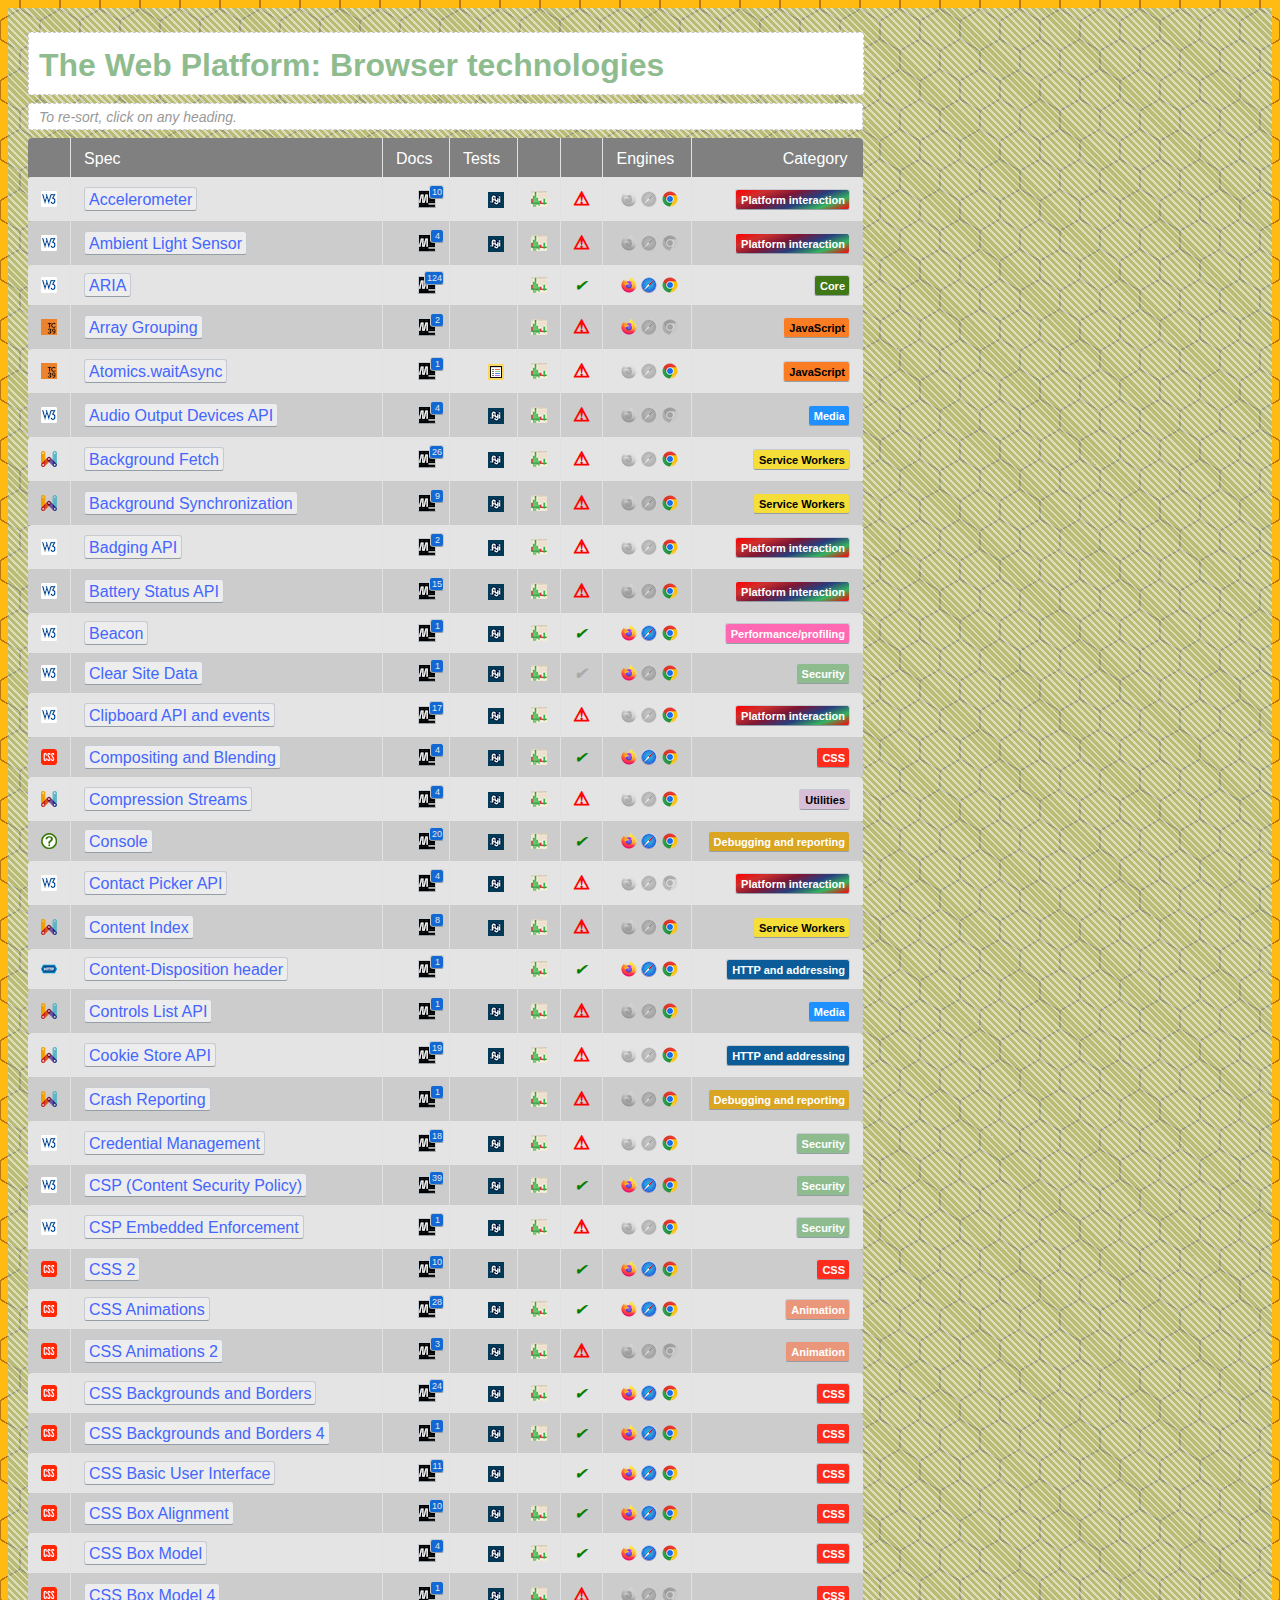
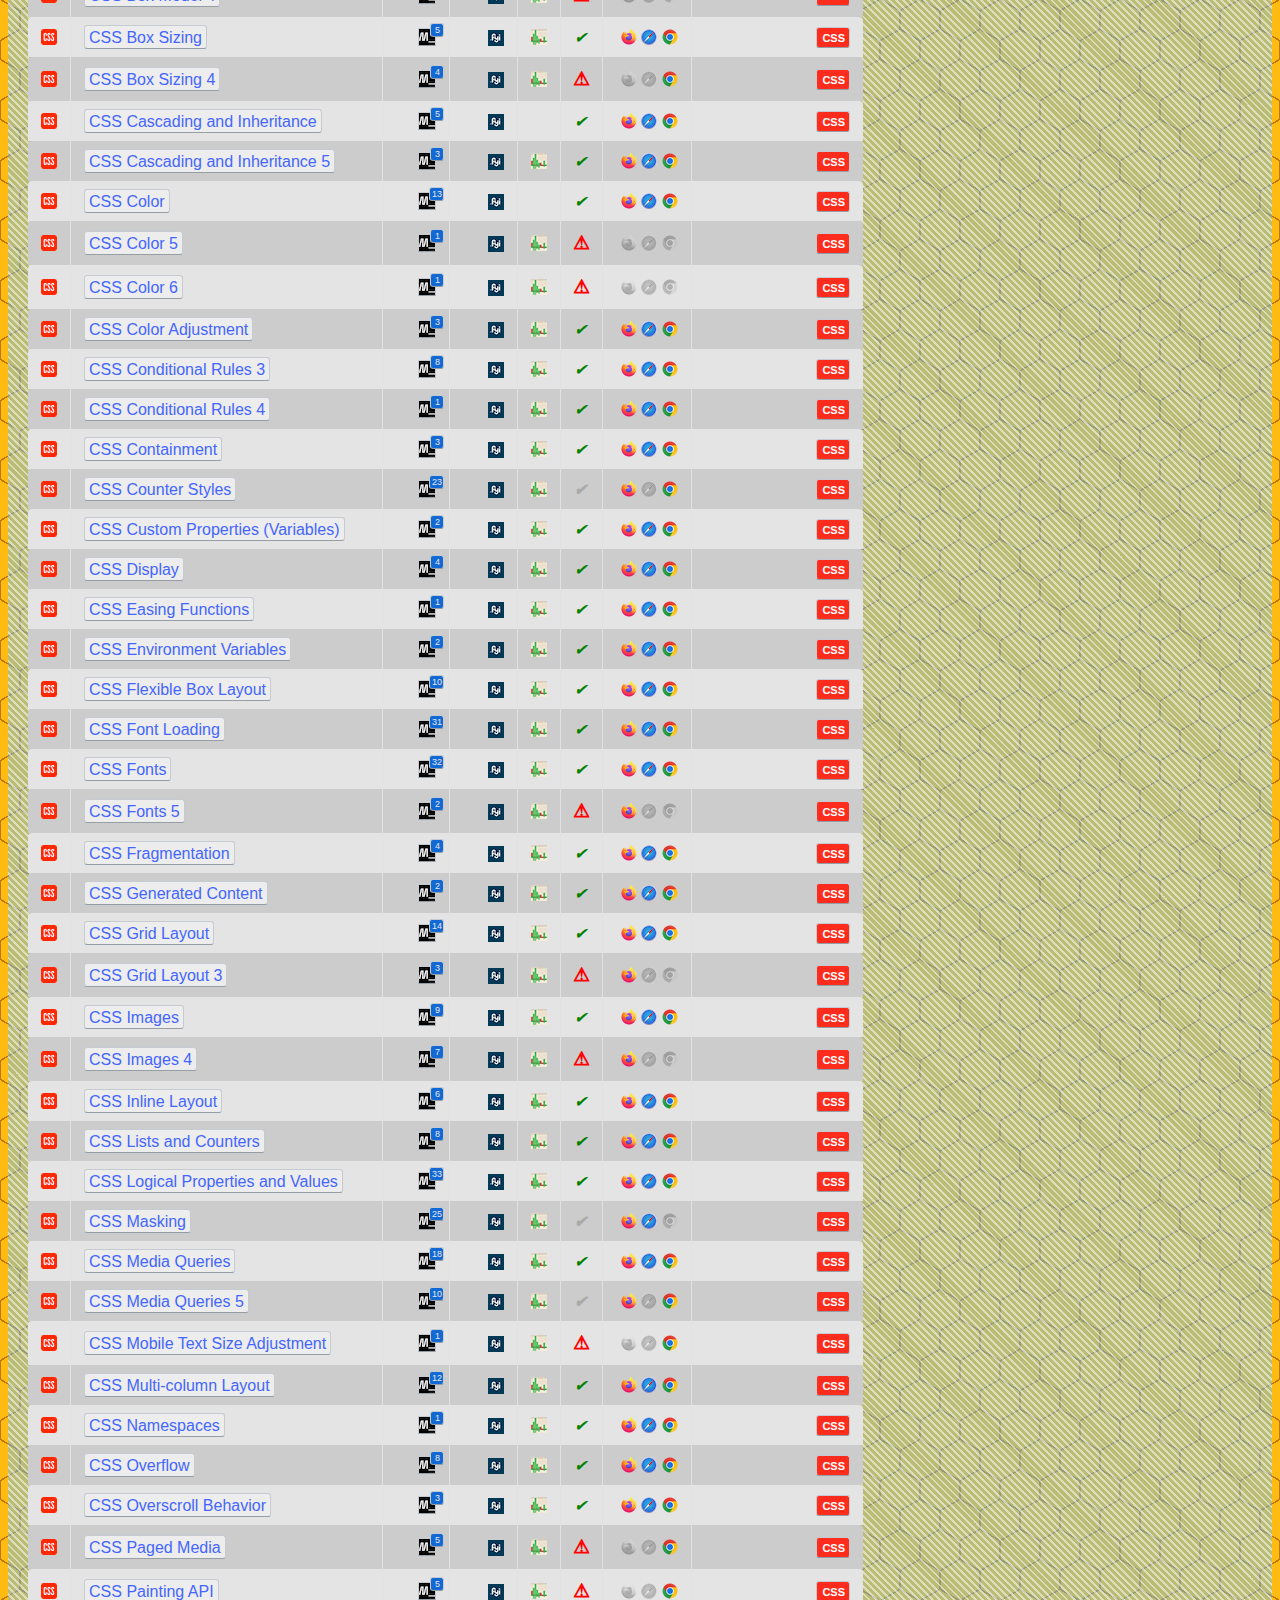
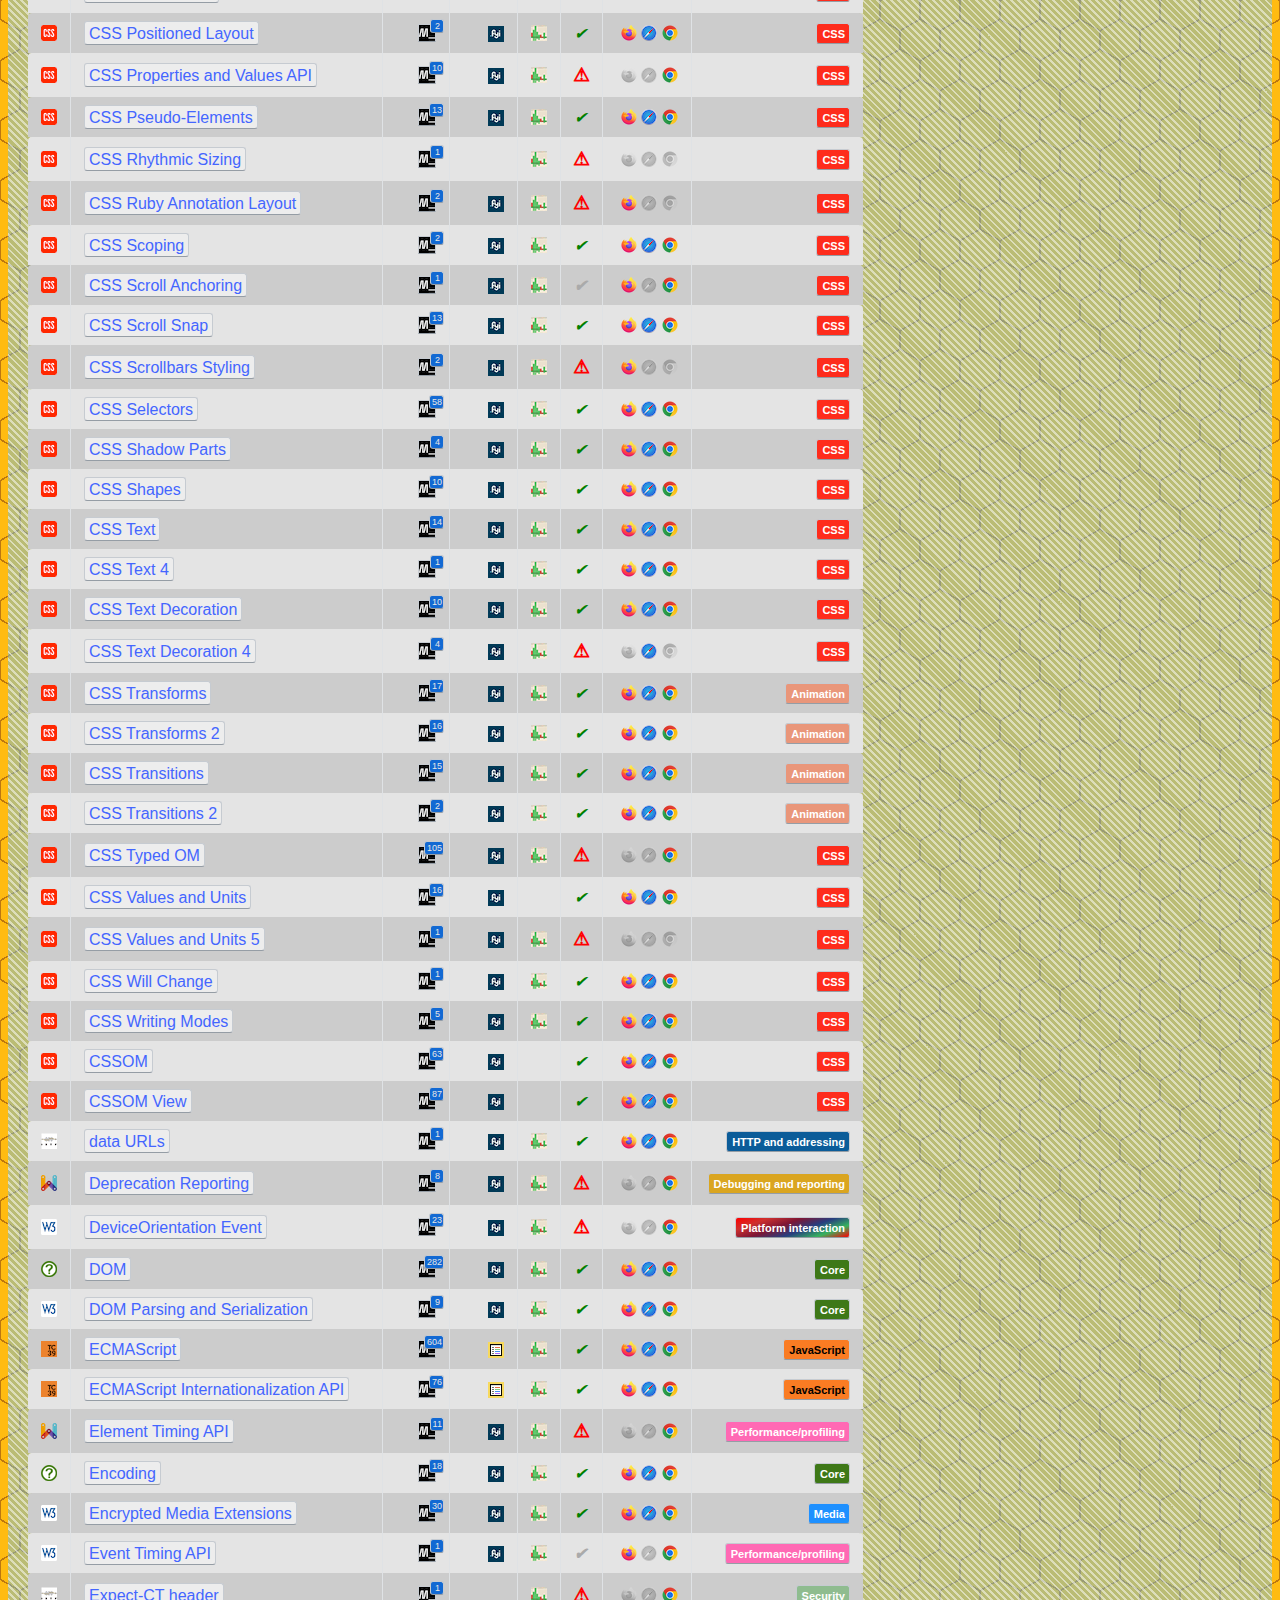
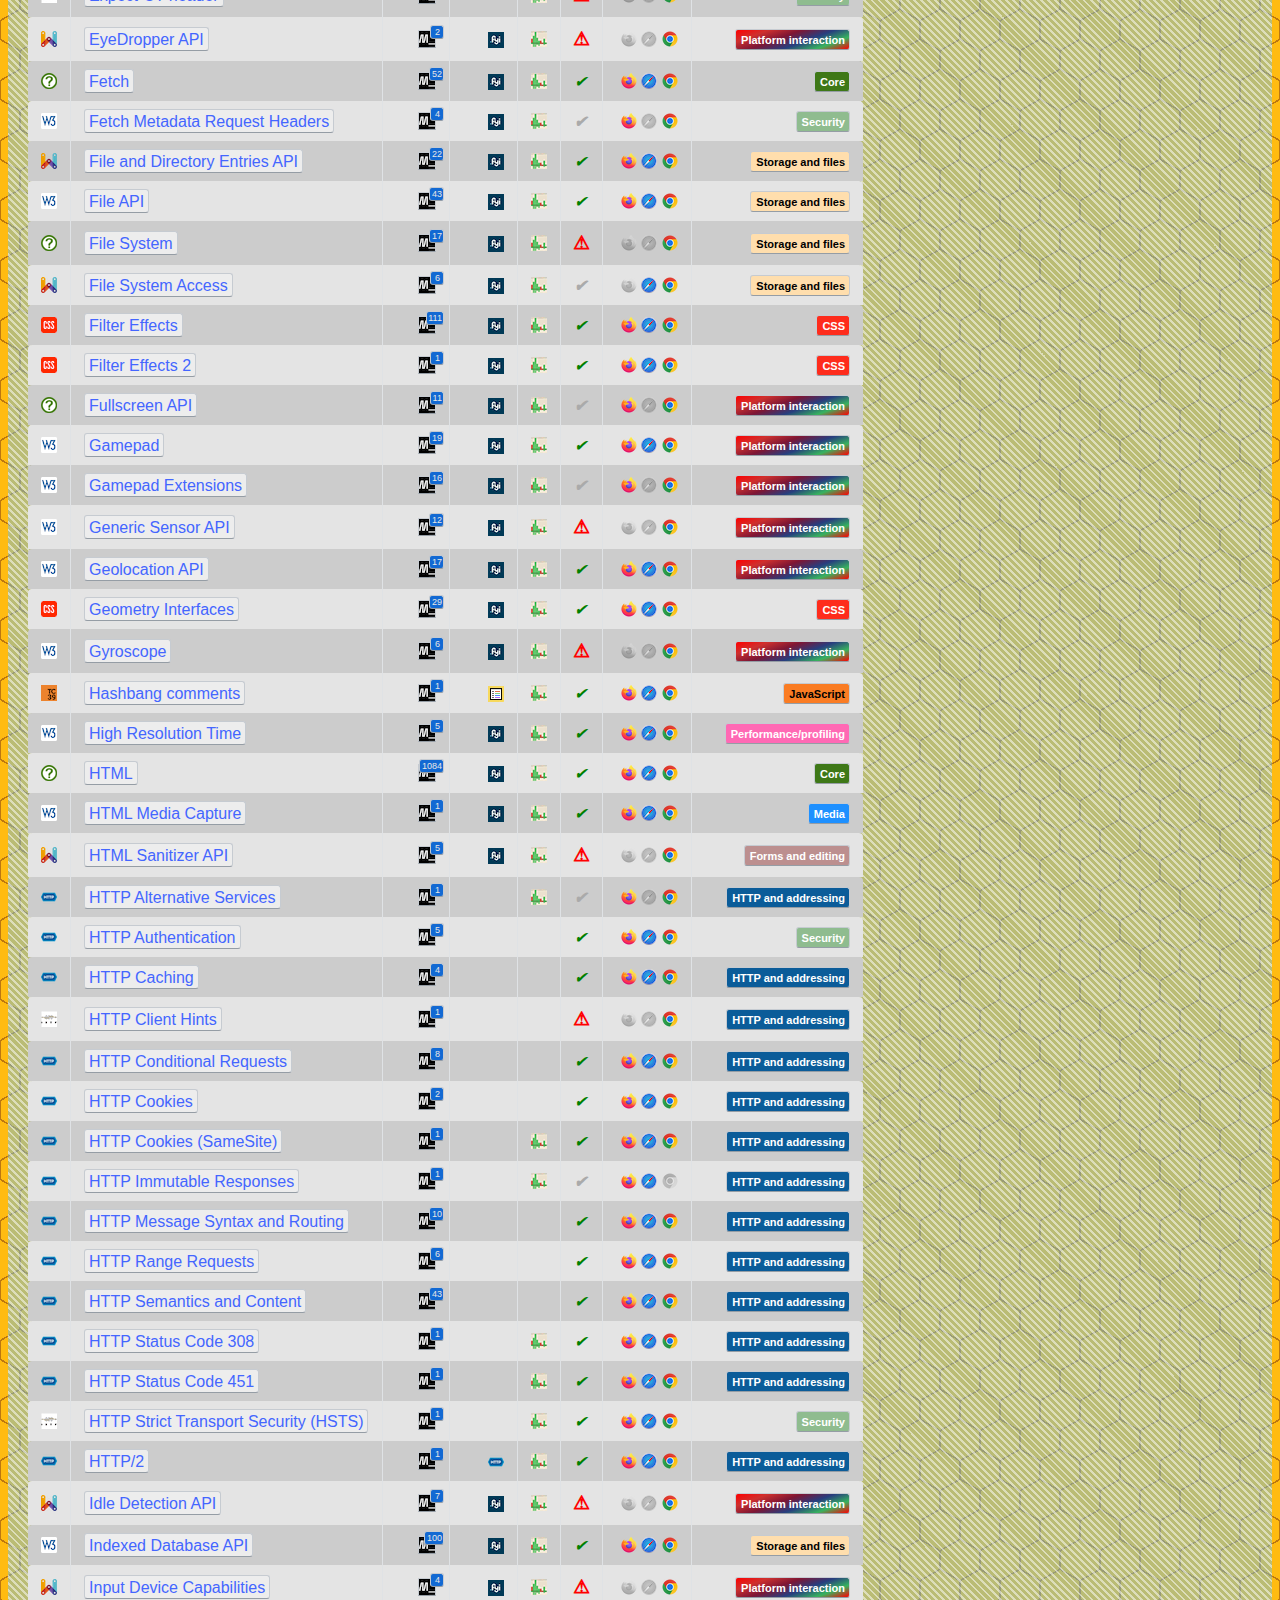
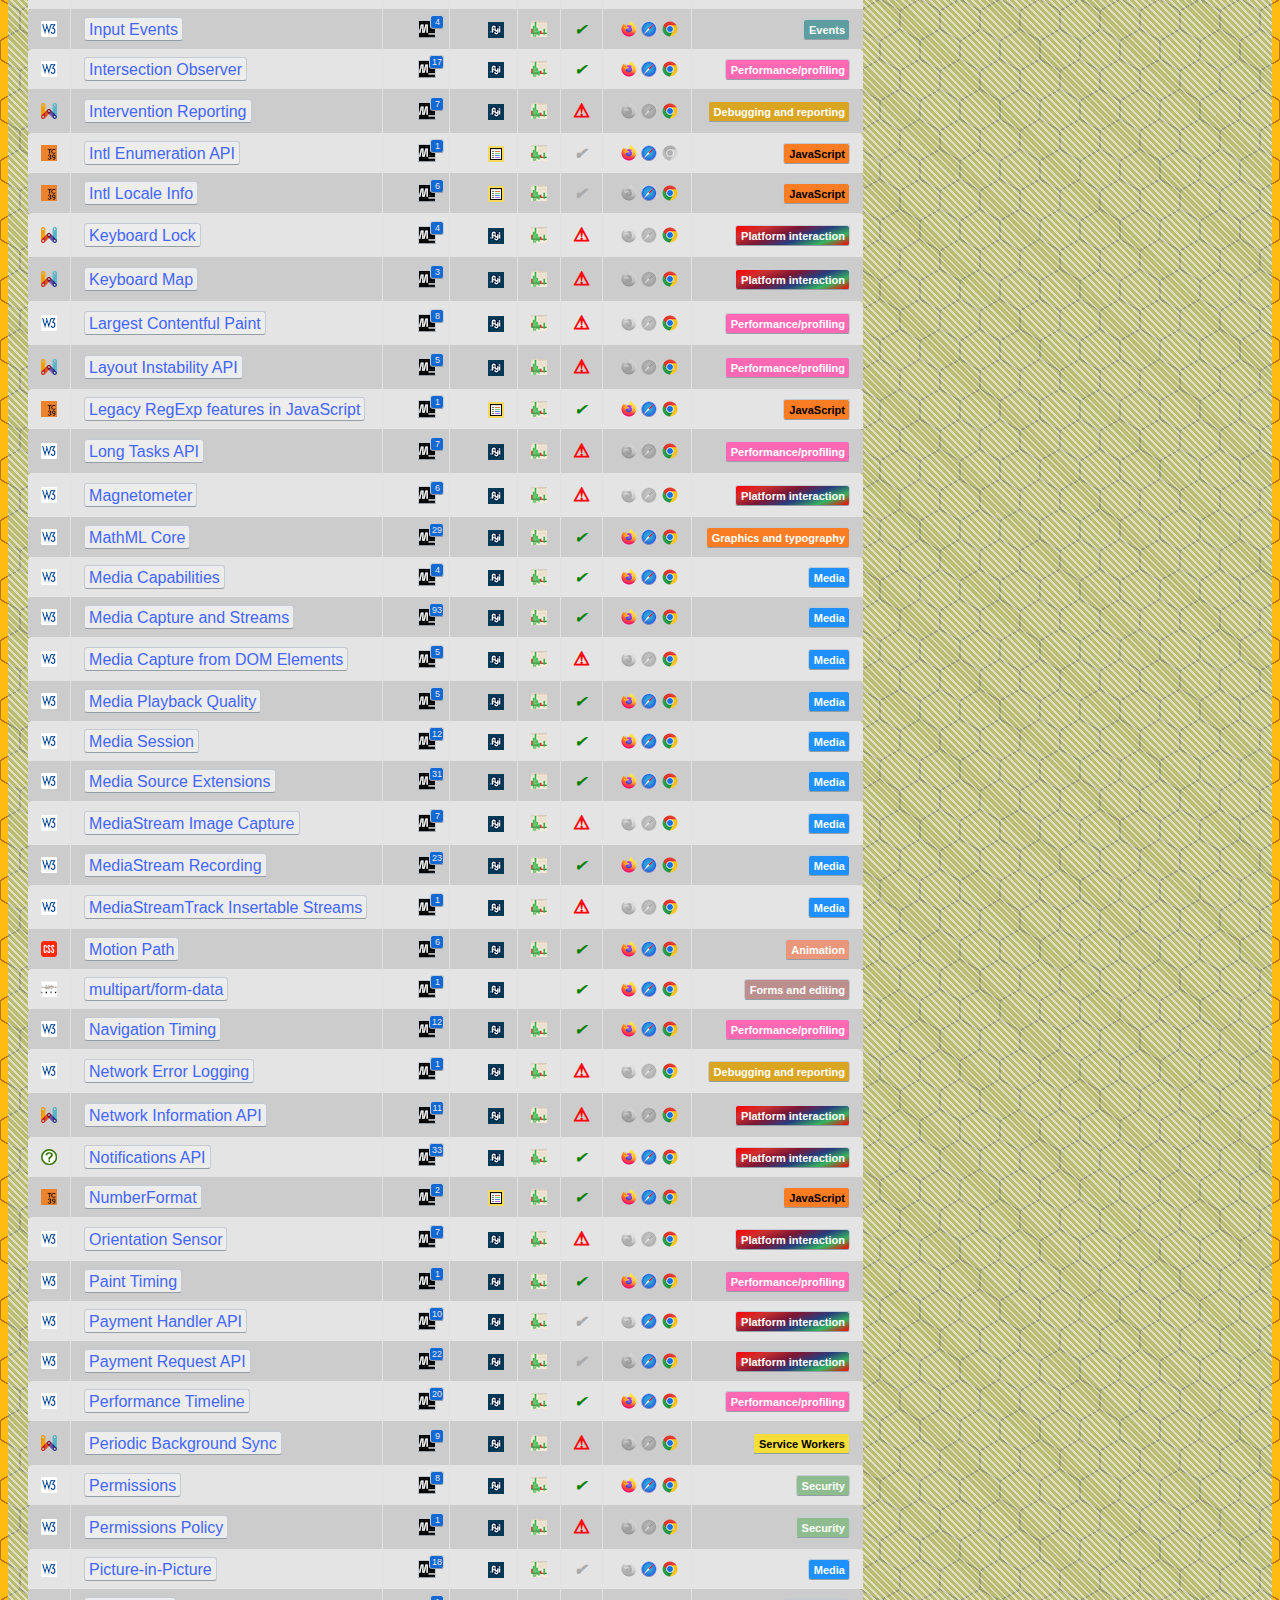
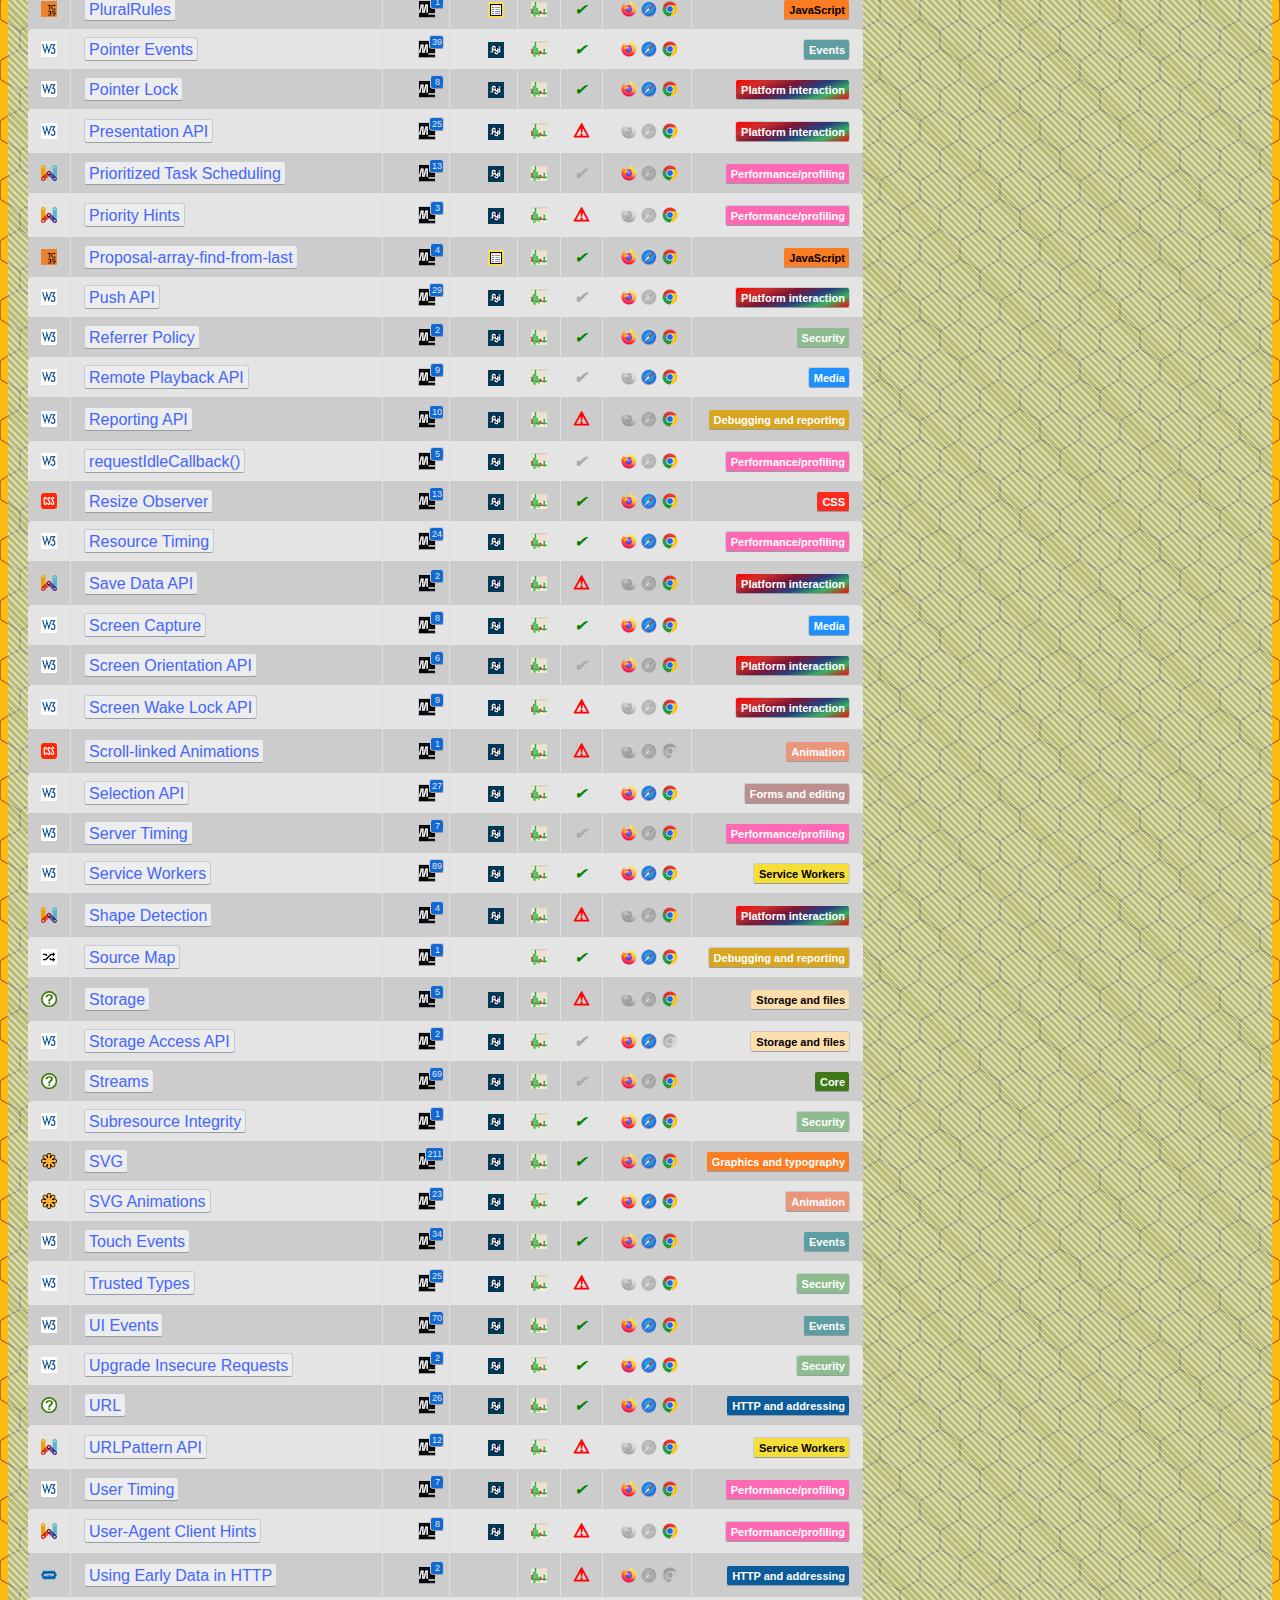
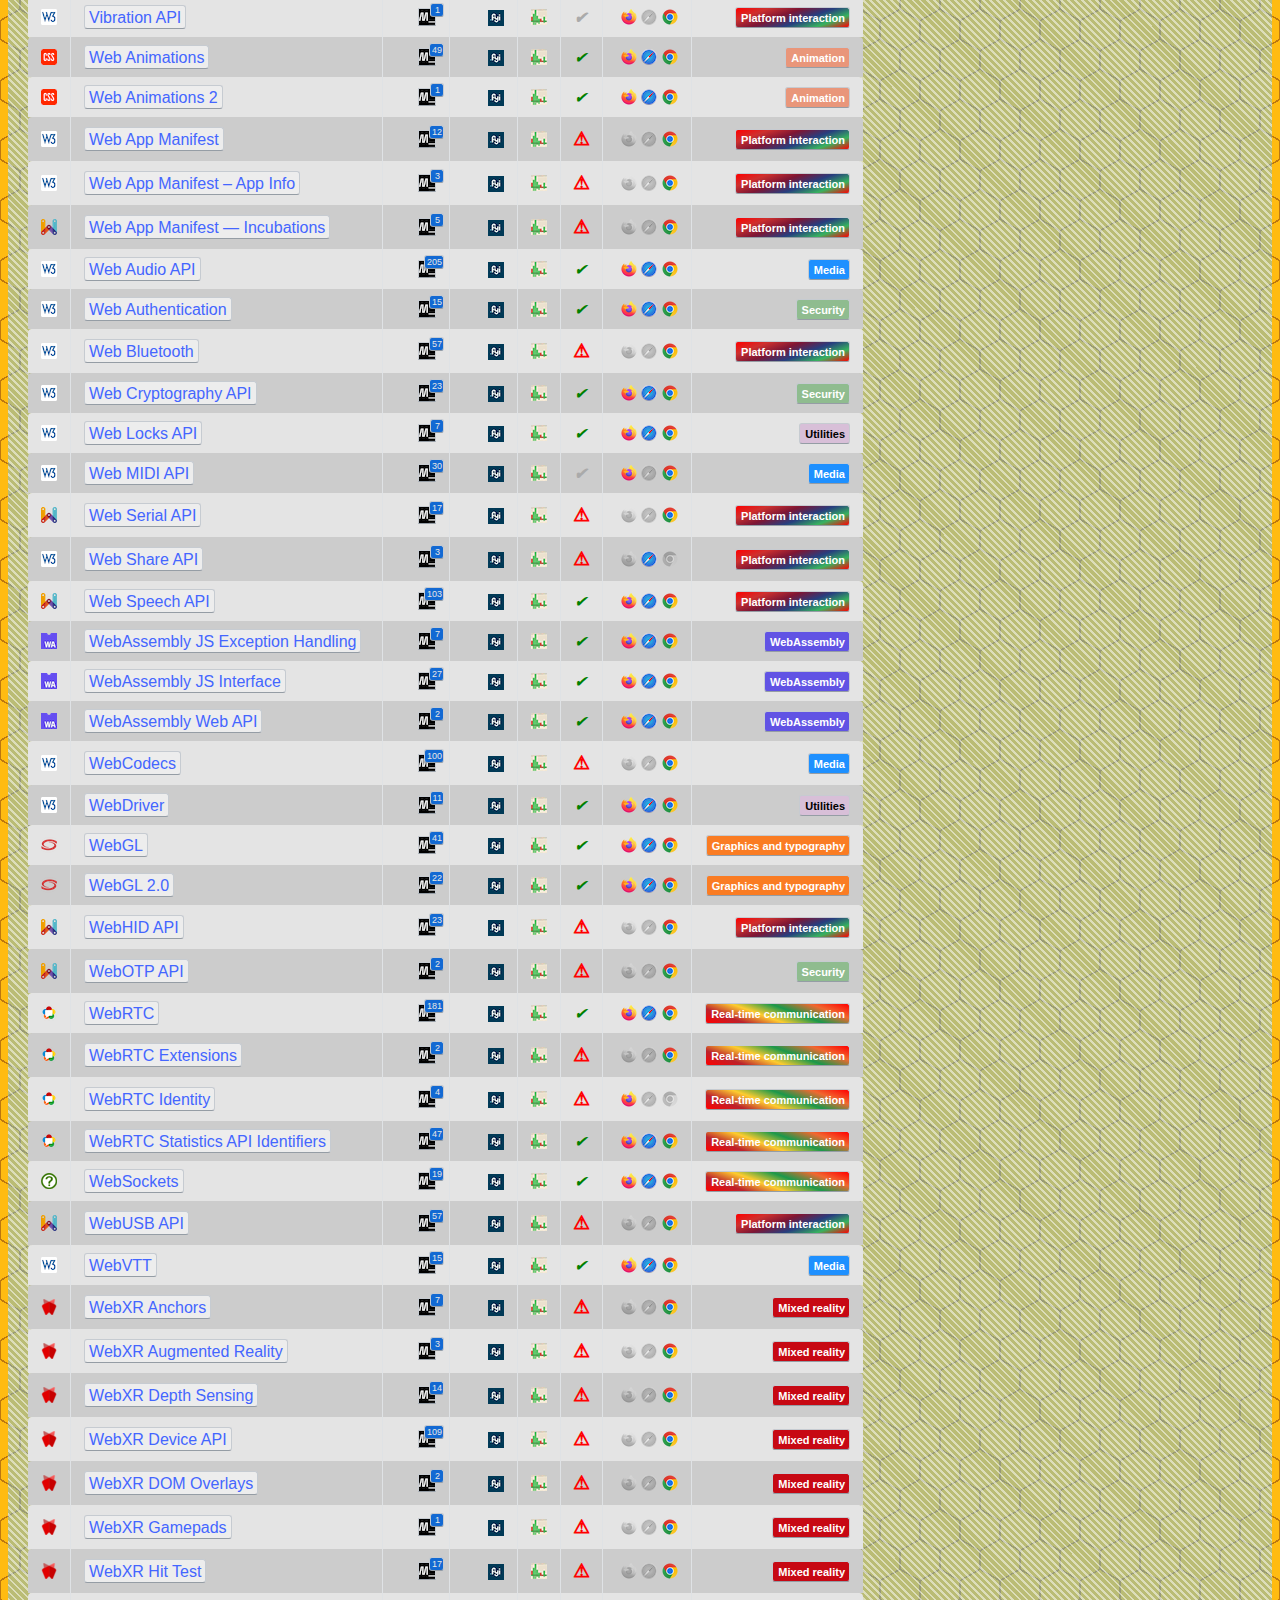
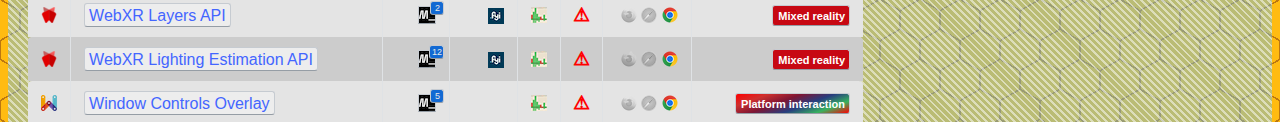
==== commit c72447c4: "Re-order columns (Docs first, before Tests)" ====
--- a/index.html
+++ b/index.html
@@ -5,280 +5,280 @@
 <h1>The Web Platform: Browser technologies</h1>
 <p>To re-sort, click on any heading.
 <table class=sortable>
-<thead><tr><th><th>Spec<th>Tests<th>Docs<th><th><th>Engines<th>Category
+<thead><tr><th><th>Spec<th>Docs<th>Tests<th><th><th>Engines<th>Category
 <tbody>
-<tr class="Platforminteraction"><td><a href="https://www.w3.org/TR/" title="https://www.w3.org/TR/"><img src="images/W3C.png" alt="images/W3C"><span>images/W3C.png</span></a><td><em><a href="https://w3c.github.io/accelerometer/">Accelerometer</a></em><td><a href="https://wpt.fyi/results/accelerometer" title="https://wpt.fyi/results/accelerometer"><img src="images/WPT.png" alt="images/WPT"></a><span>tests</span><td><div> <a href="https://developer.mozilla.org/en-US/docs/Web/API/Accelerometer" title="https://developer.mozilla.org/en-US/docs/Web/API/Accelerometer"><img src="images/MDN.png" alt=MDN></a><em><a href="https://w3c.github.io/mdn-spec-links/mdn.html?url=https://w3c.github.io/accelerometer/&overview=https://developer.mozilla.org/en-US/docs/Web/API/Accelerometer" title="MDN has 10 articles related to this specification.">10</a></em></div><td><a href="https://caniuse.com/accelerometer" title="https://caniuse.com/accelerometer (blink only)"><img src="images/CanIUse.png" alt="CanIUse"></a><span>caniuse</span><td><a href="https://w3c.github.io/mdn-spec-links/less-than-2.html?spec=accelerometer"><s title="This feature is in blink only.">⚠</s> </a><td> <a href="https://mozilla.github.io/standards-positions/" title="https://mozilla.github.io/standards-positions/"><img class="no" src="images/Gecko.png" alt="Gecko: no"></a> <a href="https://webkit.org/status/" title="https://webkit.org/status/"><img class="no" src="images/WebKit.png" alt="WebKit: no"></a> <a href="https://chromestatus.com/features" title="https://chromestatus.com/features"><img class="yes" src="images/Blink.png" alt="Blink: yes"></a><span>no no yes</span><td><u class=Platforminteraction title="Click to show &#x201c;Platform interaction&#x201d; features only.">Platform interaction</u>
-<tr class="Platforminteraction"><td><a href="https://www.w3.org/TR/" title="https://www.w3.org/TR/"><img src="images/W3C.png" alt="images/W3C"><span>images/W3C.png</span></a><td><em><a href="https://w3c.github.io/ambient-light/">Ambient Light Sensor</a></em><td><a href="https://wpt.fyi/results/ambient-light" title="https://wpt.fyi/results/ambient-light"><img src="images/WPT.png" alt="images/WPT"></a><span>tests</span><td><div> <a href="https://developer.mozilla.org/en-US/docs/Web/API/AmbientLightSensor" title="https://developer.mozilla.org/en-US/docs/Web/API/AmbientLightSensor"><img src="images/MDN.png" alt=MDN></a><em><a href="https://w3c.github.io/mdn-spec-links/mdn.html?url=https://w3c.github.io/ambient-light/&overview=https://developer.mozilla.org/en-US/docs/Web/API/AmbientLightSensor" title="MDN has 4 articles related to this specification.">4</a></em></div><td><a href="https://caniuse.com/ambient-light" title="https://caniuse.com/ambient-light (no conforming implementations)"><img src="images/CanIUse.png" alt="CanIUse"></a><span>caniuse</span><td><a href="https://w3c.github.io/mdn-spec-links/less-than-2.html?spec=ambient-light"><s title="This feature has no conforming implementations.">⚠</s> </a><td> <a href="https://mozilla.github.io/standards-positions/" title="https://mozilla.github.io/standards-positions/"><img class="no" src="images/Gecko.png" alt="Gecko: no"></a> <a href="https://webkit.org/status/" title="https://webkit.org/status/"><img class="no" src="images/WebKit.png" alt="WebKit: no"></a> <a href="https://chromestatus.com/features" title="https://chromestatus.com/features"><img class="no" src="images/Blink.png" alt="Blink: no"></a><span>no no no</span><td><u class=Platforminteraction title="Click to show &#x201c;Platform interaction&#x201d; features only.">Platform interaction</u>
-<tr class="Core"><td><a href="https://www.w3.org/TR/" title="https://www.w3.org/TR/"><img src="images/W3C.png" alt="images/W3C"><span>images/W3C.png</span></a><td><em><a href="https://w3c.github.io/aria/">ARIA</a></em><td><td><div> <a href="https://developer.mozilla.org/en-US/docs/Web/Accessibility/ARIA" title="https://developer.mozilla.org/en-US/docs/Web/Accessibility/ARIA"><img src="images/MDN.png" alt=MDN></a><em><a href="https://w3c.github.io/mdn-spec-links/mdn.html?url=https://w3c.github.io/aria/&overview=https://developer.mozilla.org/en-US/docs/Web/Accessibility/ARIA" title="MDN has 124 articles related to this specification.">124</a></em></div><td><a href="https://caniuse.com/wai-aria" title="https://caniuse.com/wai-aria (in all engines)"><img src="images/CanIUse.png" alt="CanIUse"></a><span>caniuse</span><td><a href="https://w3c.github.io/mdn-spec-links/less-than-2.html?spec=aria"><i title="This feature is in all engines.">✔</i><span>all</span></a><td> <a href="https://mozilla.github.io/standards-positions/" title="https://mozilla.github.io/standards-positions/"><img class="yes" src="images/Gecko.png" alt="Gecko: yes"></a> <a href="https://webkit.org/status/" title="https://webkit.org/status/"><img class="yes" src="images/WebKit.png" alt="WebKit: yes"></a> <a href="https://chromestatus.com/features" title="https://chromestatus.com/features"><img class="yes" src="images/Blink.png" alt="Blink: yes"></a><span>yes yes yes</span><td><u class=Core title="Click to show &#x201c;Core&#x201d; features only.">Core</u>
-<tr class="JavaScript"><td><a href="https://tc39.es/" title="https://tc39.es/"><img src="images/TC39.png" alt="images/TC39"><span>images/TC39.png</span></a><td><em><a href="https://tc39.es/proposal-array-grouping/">Array Grouping</a></em><td><td><div> <a href="https://developer.mozilla.org/en-US/docs/Web/JavaScript/Reference/Global_Objects/Array/group" title="https://developer.mozilla.org/en-US/docs/Web/JavaScript/Reference/Global_Objects/Array/group"><img src="images/MDN.png" alt=MDN></a><em><a href="https://w3c.github.io/mdn-spec-links/mdn.html?url=https://tc39.es/proposal-array-grouping/&overview=https://developer.mozilla.org/en-US/docs/Web/JavaScript/Reference/Global_Objects/Array/group" title="MDN has 2 articles related to this specification.">2</a></em></div><td><a href="https://caniuse.com/mdn-javascript_builtins_array_group" title="https://caniuse.com/mdn-javascript_builtins_array_group (gecko only)"><img src="images/CanIUse.png" alt="CanIUse"></a><span>caniuse</span><td><a href="https://w3c.github.io/mdn-spec-links/less-than-2.html?spec=proposal-array-grouping"><s title="This feature is in gecko only.">⚠</s> </a><td> <a href="https://mozilla.github.io/standards-positions/" title="https://mozilla.github.io/standards-positions/"><img class="yes" src="images/Gecko.png" alt="Gecko: yes"></a> <a href="https://webkit.org/status/" title="https://webkit.org/status/"><img class="no" src="images/WebKit.png" alt="WebKit: no"></a> <a href="https://chromestatus.com/features" title="https://chromestatus.com/features"><img class="no" src="images/Blink.png" alt="Blink: no"></a><span>yes no no</span><td><u class=JavaScript title="Click to show &#x201c;JavaScript&#x201d; features only.">JavaScript</u>
-<tr class="JavaScript"><td><a href="https://tc39.es/" title="https://tc39.es/"><img src="images/TC39.png" alt="images/TC39"><span>images/TC39.png</span></a><td><em><a href="https://tc39.es/proposal-atomics-wait-async/">Atomics.waitAsync</a></em><td><a href="https://test262.report/browse/built-ins/Atomics/waitAsync" title="https://test262.report/browse/built-ins/Atomics/waitAsync"><img src="images/Test262.png" alt="images/Test262"></a><span>tests</span><td><div> <a href="https://developer.mozilla.org/en-US/docs/Web/JavaScript/Reference/Global_Objects/Atomics/waitAsync" title="https://developer.mozilla.org/en-US/docs/Web/JavaScript/Reference/Global_Objects/Atomics/waitAsync"><img src="images/MDN.png" alt=MDN></a><em><a href="https://w3c.github.io/mdn-spec-links/mdn.html?url=https://tc39.es/proposal-atomics-wait-async/&overview=https://developer.mozilla.org/en-US/docs/Web/JavaScript/Reference/Global_Objects/Atomics/waitAsync" title="MDN has 1 article related to this specification.">1</a></em></div><td><a href="https://caniuse.com/mdn-javascript_builtins_atomics_waitasync" title="https://caniuse.com/mdn-javascript_builtins_atomics_waitasync (blink only)"><img src="images/CanIUse.png" alt="CanIUse"></a><span>caniuse</span><td><a href="https://w3c.github.io/mdn-spec-links/less-than-2.html?spec=proposal-atomics-wait-async"><s title="This feature is in blink only.">⚠</s> </a><td> <a href="https://mozilla.github.io/standards-positions/" title="https://mozilla.github.io/standards-positions/"><img class="no" src="images/Gecko.png" alt="Gecko: no"></a> <a href="https://webkit.org/status/" title="https://webkit.org/status/"><img class="no" src="images/WebKit.png" alt="WebKit: no"></a> <a href="https://chromestatus.com/features" title="https://chromestatus.com/features"><img class="yes" src="images/Blink.png" alt="Blink: yes"></a><span>no no yes</span><td><u class=JavaScript title="Click to show &#x201c;JavaScript&#x201d; features only.">JavaScript</u>
-<tr class="Media"><td><a href="https://www.w3.org/TR/" title="https://www.w3.org/TR/"><img src="images/W3C.png" alt="images/W3C"><span>images/W3C.png</span></a><td><em><a href="https://w3c.github.io/mediacapture-output/">Audio Output Devices API</a></em><td><a href="https://wpt.fyi/results/audio-output" title="https://wpt.fyi/results/audio-output"><img src="images/WPT.png" alt="images/WPT"></a><span>tests</span><td><div> <a href="https://developer.mozilla.org/en-US/docs/Web/API/MediaDevices/selectAudioOutput" title="https://developer.mozilla.org/en-US/docs/Web/API/MediaDevices/selectAudioOutput"><img src="images/MDN.png" alt=MDN></a><em><a href="https://w3c.github.io/mdn-spec-links/mdn.html?url=https://w3c.github.io/mediacapture-output/&overview=https://developer.mozilla.org/en-US/docs/Web/API/MediaDevices/selectAudioOutput" title="MDN has 4 articles related to this specification.">4</a></em></div><td><a href="https://caniuse.com/mdn-api_mediadevices_selectaudiooutput" title="https://caniuse.com/mdn-api_mediadevices_selectaudiooutput (no conforming implementations)"><img src="images/CanIUse.png" alt="CanIUse"></a><span>caniuse</span><td><a href="https://w3c.github.io/mdn-spec-links/less-than-2.html?spec=audio-output"><s title="This feature has no conforming implementations.">⚠</s> </a><td> <a href="https://mozilla.github.io/standards-positions/" title="https://mozilla.github.io/standards-positions/"><img class="no" src="images/Gecko.png" alt="Gecko: no"></a> <a href="https://webkit.org/status/" title="https://webkit.org/status/"><img class="no" src="images/WebKit.png" alt="WebKit: no"></a> <a href="https://chromestatus.com/features" title="https://chromestatus.com/features"><img class="no" src="images/Blink.png" alt="Blink: no"></a><span>no no no</span><td><u class=Media title="Click to show &#x201c;Media&#x201d; features only.">Media</u>
-<tr class="ServiceWorkers"><td><a href="https://wicg.io/" title="https://wicg.io/"><img src="images/WICG.png" alt="images/WICG"><span>images/WICG.png</span></a><td><em><a href="https://wicg.github.io/background-fetch/">Background Fetch</a></em><td><a href="https://wpt.fyi/results/background-fetch" title="https://wpt.fyi/results/background-fetch"><img src="images/WPT.png" alt="images/WPT"></a><span>tests</span><td><div> <a href="https://developer.mozilla.org/en-US/docs/Web/API/Background_Fetch_API" title="https://developer.mozilla.org/en-US/docs/Web/API/Background_Fetch_API"><img src="images/MDN.png" alt=MDN></a><em><a href="https://w3c.github.io/mdn-spec-links/mdn.html?url=https://wicg.github.io/background-fetch/&overview=https://developer.mozilla.org/en-US/docs/Web/API/Background_Fetch_API" title="MDN has 26 articles related to this specification.">26</a></em></div><td><a href="https://caniuse.com/mdn-api_backgroundfetchmanager" title="https://caniuse.com/mdn-api_backgroundfetchmanager (blink only)"><img src="images/CanIUse.png" alt="CanIUse"></a><span>caniuse</span><td><a href="https://w3c.github.io/mdn-spec-links/less-than-2.html?spec=background-fetch"><s title="This feature is in blink only.">⚠</s> </a><td> <a href="https://mozilla.github.io/standards-positions/" title="https://mozilla.github.io/standards-positions/"><img class="no" src="images/Gecko.png" alt="Gecko: no"></a> <a href="https://webkit.org/status/" title="https://webkit.org/status/"><img class="no" src="images/WebKit.png" alt="WebKit: no"></a> <a href="https://chromestatus.com/features" title="https://chromestatus.com/features"><img class="yes" src="images/Blink.png" alt="Blink: yes"></a><span>no no yes</span><td><u class=ServiceWorkers title="Click to show &#x201c;Service Workers&#x201d; features only.">Service Workers</u>
-<tr class="ServiceWorkers"><td><a href="https://wicg.io/" title="https://wicg.io/"><img src="images/WICG.png" alt="images/WICG"><span>images/WICG.png</span></a><td><em><a href="https://wicg.github.io/background-sync/spec/">Background Synchronization</a></em><td><a href="https://wpt.fyi/results/BackgroundSync" title="https://wpt.fyi/results/BackgroundSync"><img src="images/WPT.png" alt="images/WPT"></a><span>tests</span><td><div> <a href="https://developer.mozilla.org/en-US/docs/Web/API/Background_Synchronization_API" title="https://developer.mozilla.org/en-US/docs/Web/API/Background_Synchronization_API"><img src="images/MDN.png" alt=MDN></a><em><a href="https://w3c.github.io/mdn-spec-links/mdn.html?url=https://wicg.github.io/background-sync/spec/&overview=https://developer.mozilla.org/en-US/docs/Web/API/Background_Synchronization_API" title="MDN has 9 articles related to this specification.">9</a></em></div><td><a href="https://caniuse.com/background-sync" title="https://caniuse.com/background-sync (blink only)"><img src="images/CanIUse.png" alt="CanIUse"></a><span>caniuse</span><td><a href="https://w3c.github.io/mdn-spec-links/less-than-2.html?spec=background-sync"><s title="This feature is in blink only.">⚠</s> </a><td> <a href="https://mozilla.github.io/standards-positions/" title="https://mozilla.github.io/standards-positions/"><img class="no" src="images/Gecko.png" alt="Gecko: no"></a> <a href="https://webkit.org/status/" title="https://webkit.org/status/"><img class="no" src="images/WebKit.png" alt="WebKit: no"></a> <a href="https://chromestatus.com/features" title="https://chromestatus.com/features"><img class="yes" src="images/Blink.png" alt="Blink: yes"></a><span>no no yes</span><td><u class=ServiceWorkers title="Click to show &#x201c;Service Workers&#x201d; features only.">Service Workers</u>
-<tr class="Platforminteraction"><td><a href="https://www.w3.org/TR/" title="https://www.w3.org/TR/"><img src="images/W3C.png" alt="images/W3C"><span>images/W3C.png</span></a><td><em><a href="https://w3c.github.io/badging/">Badging API</a></em><td><a href="https://wpt.fyi/results/badging" title="https://wpt.fyi/results/badging"><img src="images/WPT.png" alt="images/WPT"></a><span>tests</span><td><div> <a href="https://developer.mozilla.org/en-US/docs/Web/API/Badging_API" title="https://developer.mozilla.org/en-US/docs/Web/API/Badging_API"><img src="images/MDN.png" alt=MDN></a><em><a href="https://w3c.github.io/mdn-spec-links/mdn.html?url=https://w3c.github.io/badging/&overview=https://developer.mozilla.org/en-US/docs/Web/API/Badging_API" title="MDN has 2 articles related to this specification.">2</a></em></div><td><a href="https://caniuse.com/mdn-api_navigator_setappbadge" title="https://caniuse.com/mdn-api_navigator_setappbadge (blink only)"><img src="images/CanIUse.png" alt="CanIUse"></a><span>caniuse</span><td><a href="https://w3c.github.io/mdn-spec-links/less-than-2.html?spec=badging"><s title="This feature is in blink only.">⚠</s> </a><td> <a href="https://mozilla.github.io/standards-positions/" title="https://mozilla.github.io/standards-positions/"><img class="no" src="images/Gecko.png" alt="Gecko: no"></a> <a href="https://webkit.org/status/" title="https://webkit.org/status/"><img class="no" src="images/WebKit.png" alt="WebKit: no"></a> <a href="https://chromestatus.com/features" title="https://chromestatus.com/features"><img class="yes" src="images/Blink.png" alt="Blink: yes"></a><span>no no yes</span><td><u class=Platforminteraction title="Click to show &#x201c;Platform interaction&#x201d; features only.">Platform interaction</u>
-<tr class="Platforminteraction"><td><a href="https://www.w3.org/TR/" title="https://www.w3.org/TR/"><img src="images/W3C.png" alt="images/W3C"><span>images/W3C.png</span></a><td><em><a href="https://w3c.github.io/battery/">Battery Status API</a></em><td><a href="https://wpt.fyi/results/battery" title="https://wpt.fyi/results/battery"><img src="images/WPT.png" alt="images/WPT"></a><span>tests</span><td><div> <a href="https://developer.mozilla.org/en-US/docs/Web/API/Battery_Status_API" title="https://developer.mozilla.org/en-US/docs/Web/API/Battery_Status_API"><img src="images/MDN.png" alt=MDN></a><em><a href="https://w3c.github.io/mdn-spec-links/mdn.html?url=https://w3c.github.io/battery/&overview=https://developer.mozilla.org/en-US/docs/Web/API/Battery_Status_API" title="MDN has 15 articles related to this specification.">15</a></em></div><td><a href="https://caniuse.com/battery-status" title="https://caniuse.com/battery-status (blink only)"><img src="images/CanIUse.png" alt="CanIUse"></a><span>caniuse</span><td><a href="https://w3c.github.io/mdn-spec-links/less-than-2.html?spec=battery"><s title="This feature is in blink only.">⚠</s> </a><td> <a href="https://mozilla.github.io/standards-positions/" title="https://mozilla.github.io/standards-positions/"><img class="no" src="images/Gecko.png" alt="Gecko: no"></a> <a href="https://webkit.org/status/" title="https://webkit.org/status/"><img class="no" src="images/WebKit.png" alt="WebKit: no"></a> <a href="https://chromestatus.com/features" title="https://chromestatus.com/features"><img class="yes" src="images/Blink.png" alt="Blink: yes"></a><span>no no yes</span><td><u class=Platforminteraction title="Click to show &#x201c;Platform interaction&#x201d; features only.">Platform interaction</u>
-<tr class="Performanceprofiling"><td><a href="https://www.w3.org/TR/" title="https://www.w3.org/TR/"><img src="images/W3C.png" alt="images/W3C"><span>images/W3C.png</span></a><td><em><a href="https://w3c.github.io/beacon/">Beacon</a></em><td><a href="https://wpt.fyi/results/beacon" title="https://wpt.fyi/results/beacon"><img src="images/WPT.png" alt="images/WPT"></a><span>tests</span><td><div> <a href="https://developer.mozilla.org/en-US/docs/Web/API/Beacon_API" title="https://developer.mozilla.org/en-US/docs/Web/API/Beacon_API"><img src="images/MDN.png" alt=MDN></a><em><a href="https://w3c.github.io/mdn-spec-links/mdn.html?url=https://w3c.github.io/beacon/&overview=https://developer.mozilla.org/en-US/docs/Web/API/Beacon_API" title="MDN has 1 article related to this specification.">1</a></em></div><td><a href="https://caniuse.com/beacon" title="https://caniuse.com/beacon (in all engines)"><img src="images/CanIUse.png" alt="CanIUse"></a><span>caniuse</span><td><a href="https://w3c.github.io/mdn-spec-links/less-than-2.html?spec=beacon"><i title="This feature is in all engines.">✔</i><span>all</span></a><td> <a href="https://mozilla.github.io/standards-positions/" title="https://mozilla.github.io/standards-positions/"><img class="yes" src="images/Gecko.png" alt="Gecko: yes"></a> <a href="https://webkit.org/status/" title="https://webkit.org/status/"><img class="yes" src="images/WebKit.png" alt="WebKit: yes"></a> <a href="https://chromestatus.com/features" title="https://chromestatus.com/features"><img class="yes" src="images/Blink.png" alt="Blink: yes"></a><span>yes yes yes</span><td><u class=Performanceprofiling title="Click to show &#x201c;Performance/profiling&#x201d; features only.">Performance/profiling</u>
-<tr class="Security"><td><a href="https://www.w3.org/TR/" title="https://www.w3.org/TR/"><img src="images/W3C.png" alt="images/W3C"><span>images/W3C.png</span></a><td><em><a href="https://w3c.github.io/webappsec-clear-site-data/">Clear Site Data</a></em><td><a href="https://wpt.fyi/results/clear-site-data" title="https://wpt.fyi/results/clear-site-data"><img src="images/WPT.png" alt="images/WPT"></a><span>tests</span><td><div> <a href="https://developer.mozilla.org/en-US/docs/Web/HTTP/Headers/Clear-Site-Data" title="https://developer.mozilla.org/en-US/docs/Web/HTTP/Headers/Clear-Site-Data"><img src="images/MDN.png" alt=MDN></a><em><a href="https://w3c.github.io/mdn-spec-links/mdn.html?url=https://w3c.github.io/webappsec-clear-site-data/&overview=https://developer.mozilla.org/en-US/docs/Web/HTTP/Headers/Clear-Site-Data" title="MDN has 1 article related to this specification.">1</a></em></div><td><a href="https://caniuse.com/?search=clear-site-data" title="https://caniuse.com/?search=clear-site-data (gecko and blink only)"><img src="images/CanIUse.png" alt="CanIUse"></a><span>caniuse</span><td><a href="https://w3c.github.io/mdn-spec-links/less-than-2.html?spec=clear-site-data"><b title="This feature is in gecko and blink only.">✔</b><span>two</span></a><td> <a href="https://mozilla.github.io/standards-positions/" title="https://mozilla.github.io/standards-positions/"><img class="yes" src="images/Gecko.png" alt="Gecko: yes"></a> <a href="https://webkit.org/status/" title="https://webkit.org/status/"><img class="no" src="images/WebKit.png" alt="WebKit: no"></a> <a href="https://chromestatus.com/features" title="https://chromestatus.com/features"><img class="yes" src="images/Blink.png" alt="Blink: yes"></a><span>yes no yes</span><td><u class=Security title="Click to show &#x201c;Security&#x201d; features only.">Security</u>
-<tr class="Platforminteraction"><td><a href="https://www.w3.org/TR/" title="https://www.w3.org/TR/"><img src="images/W3C.png" alt="images/W3C"><span>images/W3C.png</span></a><td><em><a href="https://w3c.github.io/clipboard-apis/">Clipboard API and events</a></em><td><a href="https://wpt.fyi/results/clipboard-apis" title="https://wpt.fyi/results/clipboard-apis"><img src="images/WPT.png" alt="images/WPT"></a><span>tests</span><td><div> <a href="https://developer.mozilla.org/en-US/docs/Web/API/Clipboard_API" title="https://developer.mozilla.org/en-US/docs/Web/API/Clipboard_API"><img src="images/MDN.png" alt=MDN></a><em><a href="https://w3c.github.io/mdn-spec-links/mdn.html?url=https://w3c.github.io/clipboard-apis/&overview=https://developer.mozilla.org/en-US/docs/Web/API/Clipboard_API" title="MDN has 17 articles related to this specification.">17</a></em></div><td><a href="https://caniuse.com/async-clipboard" title="https://caniuse.com/async-clipboard (blink only)"><img src="images/CanIUse.png" alt="CanIUse"></a><span>caniuse</span><td><a href="https://w3c.github.io/mdn-spec-links/less-than-2.html?spec=clipboard-apis"><s title="This feature is in blink only.">⚠</s> </a><td> <a href="https://mozilla.github.io/standards-positions/" title="https://mozilla.github.io/standards-positions/"><img class="no" src="images/Gecko.png" alt="Gecko: no"></a> <a href="https://webkit.org/status/" title="https://webkit.org/status/"><img class="no" src="images/WebKit.png" alt="WebKit: no"></a> <a href="https://chromestatus.com/features" title="https://chromestatus.com/features"><img class="yes" src="images/Blink.png" alt="Blink: yes"></a><span>no no yes</span><td><u class=Platforminteraction title="Click to show &#x201c;Platform interaction&#x201d; features only.">Platform interaction</u>
-<tr class="CSS"><td><a href="https://drafts.fxtf.org/" title="https://drafts.fxtf.org/"><img src="images/CSSWG.png" alt="images/CSSWG"><span>images/CSSWG.png</span></a><td><em><a href="https://drafts.fxtf.org/compositing/">Compositing and Blending</a></em><td><a href="https://wpt.fyi/results/css/compositing" title="https://wpt.fyi/results/css/compositing"><img src="images/WPT.png" alt="images/WPT"></a><span>tests</span><td><div> <a href="https://developer.mozilla.org/en-US/docs/Web/CSS/Compositing_and_Blending" title="https://developer.mozilla.org/en-US/docs/Web/CSS/Compositing_and_Blending"><img src="images/MDN.png" alt=MDN></a><em><a href="https://w3c.github.io/mdn-spec-links/mdn.html?url=https://drafts.fxtf.org/compositing/&overview=https://developer.mozilla.org/en-US/docs/Web/CSS/Compositing_and_Blending" title="MDN has 4 articles related to this specification.">4</a></em></div><td><a href="https://caniuse.com/?search=blend-mode" title="https://caniuse.com/?search=blend-mode (in all engines)"><img src="images/CanIUse.png" alt="CanIUse"></a><span>caniuse</span><td><a href="https://w3c.github.io/mdn-spec-links/less-than-2.html?spec=compositing"><i title="This feature is in all engines.">✔</i><span>all</span></a><td> <a href="https://mozilla.github.io/standards-positions/" title="https://mozilla.github.io/standards-positions/"><img class="yes" src="images/Gecko.png" alt="Gecko: yes"></a> <a href="https://webkit.org/status/" title="https://webkit.org/status/"><img class="yes" src="images/WebKit.png" alt="WebKit: yes"></a> <a href="https://chromestatus.com/features" title="https://chromestatus.com/features"><img class="yes" src="images/Blink.png" alt="Blink: yes"></a><span>yes yes yes</span><td><u class=CSS title="Click to show &#x201c;CSS&#x201d; features only.">CSS</u>
-<tr class="Utilities"><td><a href="https://wicg.io/" title="https://wicg.io/"><img src="images/WICG.png" alt="images/WICG"><span>images/WICG.png</span></a><td><em><a href="https://wicg.github.io/compression/">Compression Streams</a></em><td><a href="https://wpt.fyi/results/compression" title="https://wpt.fyi/results/compression"><img src="images/WPT.png" alt="images/WPT"></a><span>tests</span><td><div> <a href="https://developer.mozilla.org/en-US/docs/Web/API/Compression_Streams_API" title="https://developer.mozilla.org/en-US/docs/Web/API/Compression_Streams_API"><img src="images/MDN.png" alt=MDN></a><em><a href="https://w3c.github.io/mdn-spec-links/mdn.html?url=https://wicg.github.io/compression/&overview=https://developer.mozilla.org/en-US/docs/Web/API/Compression_Streams_API" title="MDN has 4 articles related to this specification.">4</a></em></div><td><a href="https://caniuse.com/mdn-api_compressionstream" title="https://caniuse.com/mdn-api_compressionstream (blink only)"><img src="images/CanIUse.png" alt="CanIUse"></a><span>caniuse</span><td><a href="https://w3c.github.io/mdn-spec-links/less-than-2.html?spec=compression"><s title="This feature is in blink only.">⚠</s> </a><td> <a href="https://mozilla.github.io/standards-positions/" title="https://mozilla.github.io/standards-positions/"><img class="no" src="images/Gecko.png" alt="Gecko: no"></a> <a href="https://webkit.org/status/" title="https://webkit.org/status/"><img class="no" src="images/WebKit.png" alt="WebKit: no"></a> <a href="https://chromestatus.com/features" title="https://chromestatus.com/features"><img class="yes" src="images/Blink.png" alt="Blink: yes"></a><span>no no yes</span><td><u class=Utilities title="Click to show &#x201c;Utilities&#x201d; features only.">Utilities</u>
-<tr class="Debuggingandreporting"><td><a href="https://spec.whatwg.org/" title="https://spec.whatwg.org/"><img src="images/WHATWG.png" alt="images/WHATWG"><span>images/WHATWG.png</span></a><td><em><a href="https://console.spec.whatwg.org/">Console</a></em><td><a href="https://wpt.fyi/results/console" title="https://wpt.fyi/results/console"><img src="images/WPT.png" alt="images/WPT"></a><span>tests</span><td><div> <a href="https://developer.mozilla.org/en-US/docs/Web/API/Console_API" title="https://developer.mozilla.org/en-US/docs/Web/API/Console_API"><img src="images/MDN.png" alt=MDN></a><em><a href="https://w3c.github.io/mdn-spec-links/mdn.html?url=https://console.spec.whatwg.org/&overview=https://developer.mozilla.org/en-US/docs/Web/API/Console_API" title="MDN has 20 articles related to this specification.">20</a></em></div><td><a href="https://caniuse.com/?search=console" title="https://caniuse.com/?search=console (in all engines)"><img src="images/CanIUse.png" alt="CanIUse"></a><span>caniuse</span><td><a href="https://w3c.github.io/mdn-spec-links/less-than-2.html?spec=console"><i title="This feature is in all engines.">✔</i><span>all</span></a><td> <a href="https://mozilla.github.io/standards-positions/" title="https://mozilla.github.io/standards-positions/"><img class="yes" src="images/Gecko.png" alt="Gecko: yes"></a> <a href="https://webkit.org/status/" title="https://webkit.org/status/"><img class="yes" src="images/WebKit.png" alt="WebKit: yes"></a> <a href="https://chromestatus.com/features" title="https://chromestatus.com/features"><img class="yes" src="images/Blink.png" alt="Blink: yes"></a><span>yes yes yes</span><td><u class=Debuggingandreporting title="Click to show &#x201c;Debugging and reporting&#x201d; features only.">Debugging and reporting</u>
-<tr class="Platforminteraction"><td><a href="https://www.w3.org/TR/" title="https://www.w3.org/TR/"><img src="images/W3C.png" alt="images/W3C"><span>images/W3C.png</span></a><td><em><a href="https://w3c.github.io/contact-api/spec/">Contact Picker API</a></em><td><a href="https://wpt.fyi/results/contacts" title="https://wpt.fyi/results/contacts"><img src="images/WPT.png" alt="images/WPT"></a><span>tests</span><td><div> <a href="https://developer.mozilla.org/en-US/docs/Web/API/Contact_Picker_API" title="https://developer.mozilla.org/en-US/docs/Web/API/Contact_Picker_API"><img src="images/MDN.png" alt=MDN></a><em><a href="https://w3c.github.io/mdn-spec-links/mdn.html?url=https://w3c.github.io/contact-api/spec/&overview=https://developer.mozilla.org/en-US/docs/Web/API/Contact_Picker_API" title="MDN has 4 articles related to this specification.">4</a></em></div><td><a href="https://caniuse.com/mdn-api_contactsmanager" title="https://caniuse.com/mdn-api_contactsmanager (no conforming implementations)"><img src="images/CanIUse.png" alt="CanIUse"></a><span>caniuse</span><td><a href="https://w3c.github.io/mdn-spec-links/less-than-2.html?spec=contact-api"><s title="This feature has no conforming implementations.">⚠</s> </a><td> <a href="https://mozilla.github.io/standards-positions/" title="https://mozilla.github.io/standards-positions/"><img class="no" src="images/Gecko.png" alt="Gecko: no"></a> <a href="https://webkit.org/status/" title="https://webkit.org/status/"><img class="no" src="images/WebKit.png" alt="WebKit: no"></a> <a href="https://chromestatus.com/features" title="https://chromestatus.com/features"><img class="no" src="images/Blink.png" alt="Blink: no"></a><span>no no no</span><td><u class=Platforminteraction title="Click to show &#x201c;Platform interaction&#x201d; features only.">Platform interaction</u>
-<tr class="ServiceWorkers"><td><a href="https://wicg.io/" title="https://wicg.io/"><img src="images/WICG.png" alt="images/WICG"><span>images/WICG.png</span></a><td><em><a href="https://wicg.github.io/content-index/spec/">Content Index</a></em><td><a href="https://wpt.fyi/results/content-index" title="https://wpt.fyi/results/content-index"><img src="images/WPT.png" alt="images/WPT"></a><span>tests</span><td><div> <a href="https://developer.mozilla.org/en-US/docs/Web/API/Content_Index_API" title="https://developer.mozilla.org/en-US/docs/Web/API/Content_Index_API"><img src="images/MDN.png" alt=MDN></a><em><a href="https://w3c.github.io/mdn-spec-links/mdn.html?url=https://wicg.github.io/content-index/spec/&overview=https://developer.mozilla.org/en-US/docs/Web/API/Content_Index_API" title="MDN has 8 articles related to this specification.">8</a></em></div><td><a href="https://caniuse.com/mdn-api_contentindex" title="https://caniuse.com/mdn-api_contentindex (blink only)"><img src="images/CanIUse.png" alt="CanIUse"></a><span>caniuse</span><td><a href="https://w3c.github.io/mdn-spec-links/less-than-2.html?spec=content-index"><s title="This feature is in blink only.">⚠</s> </a><td> <a href="https://mozilla.github.io/standards-positions/" title="https://mozilla.github.io/standards-positions/"><img class="no" src="images/Gecko.png" alt="Gecko: no"></a> <a href="https://webkit.org/status/" title="https://webkit.org/status/"><img class="no" src="images/WebKit.png" alt="WebKit: no"></a> <a href="https://chromestatus.com/features" title="https://chromestatus.com/features"><img class="yes" src="images/Blink.png" alt="Blink: yes"></a><span>no no yes</span><td><u class=ServiceWorkers title="Click to show &#x201c;Service Workers&#x201d; features only.">Service Workers</u>
-<tr class="HTTPandaddressing"><td><a href="https://httpwg.org/specs/" title="https://httpwg.org/specs/"><img src="images/HTTPWG.png" alt="images/HTTPWG"><span>images/HTTPWG.png</span></a><td><em><a href="https://httpwg.org/specs/rfc6266.html">Content-Disposition header</a></em><td><td><div> <a href="https://developer.mozilla.org/en-US/docs/Web/HTTP/Headers/Content-Disposition" title="https://developer.mozilla.org/en-US/docs/Web/HTTP/Headers/Content-Disposition"><img src="images/MDN.png" alt=MDN></a><em><a href="https://w3c.github.io/mdn-spec-links/mdn.html?url=https://httpwg.org/specs/rfc6266.html&overview=https://developer.mozilla.org/en-US/docs/Web/HTTP/Headers/Content-Disposition" title="MDN has 1 article related to this specification.">1</a></em></div><td><a href="https://caniuse.com/mdn-http_headers_content-disposition" title="https://caniuse.com/mdn-http_headers_content-disposition (in all engines)"><img src="images/CanIUse.png" alt="CanIUse"></a><span>caniuse</span><td><a href="https://w3c.github.io/mdn-spec-links/less-than-2.html?spec=rfc6266"><i title="This feature is in all engines.">✔</i><span>all</span></a><td> <a href="https://mozilla.github.io/standards-positions/" title="https://mozilla.github.io/standards-positions/"><img class="yes" src="images/Gecko.png" alt="Gecko: yes"></a> <a href="https://webkit.org/status/" title="https://webkit.org/status/"><img class="yes" src="images/WebKit.png" alt="WebKit: yes"></a> <a href="https://chromestatus.com/features" title="https://chromestatus.com/features"><img class="yes" src="images/Blink.png" alt="Blink: yes"></a><span>yes yes yes</span><td><u class=HTTPandaddressing title="Click to show &#x201c;HTTP and addressing&#x201d; features only.">HTTP and addressing</u>
-<tr class="Media"><td><a href="https://wicg.io/" title="https://wicg.io/"><img src="images/WICG.png" alt="images/WICG"><span>images/WICG.png</span></a><td><em><a href="https://wicg.github.io/controls-list/">Controls List API</a></em><td><a href="https://wpt.fyi/results/html/semantics/embedded-content/media-elements/controlsList.tentative.html" title="https://wpt.fyi/results/html/semantics/embedded-content/media-elements/controlsList.tentative.html"><img src="images/WPT.png" alt="images/WPT"></a><span>tests</span><td><div> <a href="https://developer.mozilla.org/en-US/docs/Web/API/HTMLMediaElement/controlsList" title="https://developer.mozilla.org/en-US/docs/Web/API/HTMLMediaElement/controlsList"><img src="images/MDN.png" alt=MDN></a><em><a href="https://w3c.github.io/mdn-spec-links/mdn.html?url=https://wicg.github.io/controls-list/&overview=https://developer.mozilla.org/en-US/docs/Web/API/HTMLMediaElement/controlsList" title="MDN has 1 article related to this specification.">1</a></em></div><td><a href="https://caniuse.com/mdn-api_htmlmediaelement_controlslist" title="https://caniuse.com/mdn-api_htmlmediaelement_controlslist (blink only)"><img src="images/CanIUse.png" alt="CanIUse"></a><span>caniuse</span><td><a href="https://w3c.github.io/mdn-spec-links/less-than-2.html?spec=controls-list"><s title="This feature is in blink only.">⚠</s> </a><td> <a href="https://mozilla.github.io/standards-positions/" title="https://mozilla.github.io/standards-positions/"><img class="no" src="images/Gecko.png" alt="Gecko: no"></a> <a href="https://webkit.org/status/" title="https://webkit.org/status/"><img class="no" src="images/WebKit.png" alt="WebKit: no"></a> <a href="https://chromestatus.com/features" title="https://chromestatus.com/features"><img class="yes" src="images/Blink.png" alt="Blink: yes"></a><span>no no yes</span><td><u class=Media title="Click to show &#x201c;Media&#x201d; features only.">Media</u>
-<tr class="HTTPandaddressing"><td><a href="https://wicg.io/" title="https://wicg.io/"><img src="images/WICG.png" alt="images/WICG"><span>images/WICG.png</span></a><td><em><a href="https://wicg.github.io/cookie-store/">Cookie Store API</a></em><td><a href="https://wpt.fyi/results/cookie-store" title="https://wpt.fyi/results/cookie-store"><img src="images/WPT.png" alt="images/WPT"></a><span>tests</span><td><div> <a href="https://developer.mozilla.org/en-US/docs/Web/API/Cookie_Store_API" title="https://developer.mozilla.org/en-US/docs/Web/API/Cookie_Store_API"><img src="images/MDN.png" alt=MDN></a><em><a href="https://w3c.github.io/mdn-spec-links/mdn.html?url=https://wicg.github.io/cookie-store/&overview=https://developer.mozilla.org/en-US/docs/Web/API/Cookie_Store_API" title="MDN has 19 articles related to this specification.">19</a></em></div><td><a href="https://caniuse.com/cookie-store-api" title="https://caniuse.com/cookie-store-api (blink only)"><img src="images/CanIUse.png" alt="CanIUse"></a><span>caniuse</span><td><a href="https://w3c.github.io/mdn-spec-links/less-than-2.html?spec=cookie-store"><s title="This feature is in blink only.">⚠</s> </a><td> <a href="https://mozilla.github.io/standards-positions/" title="https://mozilla.github.io/standards-positions/"><img class="no" src="images/Gecko.png" alt="Gecko: no"></a> <a href="https://webkit.org/status/" title="https://webkit.org/status/"><img class="no" src="images/WebKit.png" alt="WebKit: no"></a> <a href="https://chromestatus.com/features" title="https://chromestatus.com/features"><img class="yes" src="images/Blink.png" alt="Blink: yes"></a><span>no no yes</span><td><u class=HTTPandaddressing title="Click to show &#x201c;HTTP and addressing&#x201d; features only.">HTTP and addressing</u>
-<tr class="Debuggingandreporting"><td><a href="https://wicg.io/" title="https://wicg.io/"><img src="images/WICG.png" alt="images/WICG"><span>images/WICG.png</span></a><td><em><a href="https://wicg.github.io/crash-reporting/">Crash Reporting</a></em><td><td><div> <a href="https://developer.mozilla.org/en-US/docs/Web/API/CrashReportBody" title="https://developer.mozilla.org/en-US/docs/Web/API/CrashReportBody"><img src="images/MDN.png" alt=MDN></a><em><a href="https://w3c.github.io/mdn-spec-links/mdn.html?url=https://wicg.github.io/crash-reporting/&overview=https://developer.mozilla.org/en-US/docs/Web/API/CrashReportBody" title="MDN has 1 article related to this specification.">1</a></em></div><td><a href="https://caniuse.com/mdn-api_crashreportbody" title="https://caniuse.com/mdn-api_crashreportbody (blink only)"><img src="images/CanIUse.png" alt="CanIUse"></a><span>caniuse</span><td><a href="https://w3c.github.io/mdn-spec-links/less-than-2.html?spec=crash-reporting"><s title="This feature is in blink only.">⚠</s> </a><td> <a href="https://mozilla.github.io/standards-positions/" title="https://mozilla.github.io/standards-positions/"><img class="no" src="images/Gecko.png" alt="Gecko: no"></a> <a href="https://webkit.org/status/" title="https://webkit.org/status/"><img class="no" src="images/WebKit.png" alt="WebKit: no"></a> <a href="https://chromestatus.com/features" title="https://chromestatus.com/features"><img class="yes" src="images/Blink.png" alt="Blink: yes"></a><span>no no yes</span><td><u class=Debuggingandreporting title="Click to show &#x201c;Debugging and reporting&#x201d; features only.">Debugging and reporting</u>
-<tr class="Security"><td><a href="https://www.w3.org/TR/" title="https://www.w3.org/TR/"><img src="images/W3C.png" alt="images/W3C"><span>images/W3C.png</span></a><td><em><a href="https://w3c.github.io/webappsec-credential-management/">Credential Management</a></em><td><a href="https://wpt.fyi/results/credential-management" title="https://wpt.fyi/results/credential-management"><img src="images/WPT.png" alt="images/WPT"></a><span>tests</span><td><div> <a href="https://developer.mozilla.org/en-US/docs/Web/API/Credential_Management_API" title="https://developer.mozilla.org/en-US/docs/Web/API/Credential_Management_API"><img src="images/MDN.png" alt=MDN></a><em><a href="https://w3c.github.io/mdn-spec-links/mdn.html?url=https://w3c.github.io/webappsec-credential-management/&overview=https://developer.mozilla.org/en-US/docs/Web/API/Credential_Management_API" title="MDN has 18 articles related to this specification.">18</a></em></div><td><a href="https://caniuse.com/credential-management" title="https://caniuse.com/credential-management (blink only)"><img src="images/CanIUse.png" alt="CanIUse"></a><span>caniuse</span><td><a href="https://w3c.github.io/mdn-spec-links/less-than-2.html?spec=credential-management"><s title="This feature is in blink only.">⚠</s> </a><td> <a href="https://mozilla.github.io/standards-positions/" title="https://mozilla.github.io/standards-positions/"><img class="no" src="images/Gecko.png" alt="Gecko: no"></a> <a href="https://webkit.org/status/" title="https://webkit.org/status/"><img class="no" src="images/WebKit.png" alt="WebKit: no"></a> <a href="https://chromestatus.com/features" title="https://chromestatus.com/features"><img class="yes" src="images/Blink.png" alt="Blink: yes"></a><span>no no yes</span><td><u class=Security title="Click to show &#x201c;Security&#x201d; features only.">Security</u>
-<tr class="Security"><td><a href="https://www.w3.org/TR/" title="https://www.w3.org/TR/"><img src="images/W3C.png" alt="images/W3C"><span>images/W3C.png</span></a><td><em><a href="https://w3c.github.io/webappsec-csp/">CSP (Content Security Policy)</a></em><td><a href="https://wpt.fyi/results/content-security-policy" title="https://wpt.fyi/results/content-security-policy"><img src="images/WPT.png" alt="images/WPT"></a><span>tests</span><td><div> <a href="https://developer.mozilla.org/en-US/docs/Web/HTTP/CSP" title="https://developer.mozilla.org/en-US/docs/Web/HTTP/CSP"><img src="images/MDN.png" alt=MDN></a><em><a href="https://w3c.github.io/mdn-spec-links/mdn.html?url=https://w3c.github.io/webappsec-csp/&overview=https://developer.mozilla.org/en-US/docs/Web/HTTP/CSP" title="MDN has 39 articles related to this specification.">39</a></em></div><td><a href="https://caniuse.com/contentsecuritypolicy2" title="https://caniuse.com/contentsecuritypolicy2 (in all engines)"><img src="images/CanIUse.png" alt="CanIUse"></a><span>caniuse</span><td><a href="https://w3c.github.io/mdn-spec-links/less-than-2.html?spec=csp"><i title="This feature is in all engines.">✔</i><span>all</span></a><td> <a href="https://mozilla.github.io/standards-positions/" title="https://mozilla.github.io/standards-positions/"><img class="yes" src="images/Gecko.png" alt="Gecko: yes"></a> <a href="https://webkit.org/status/" title="https://webkit.org/status/"><img class="yes" src="images/WebKit.png" alt="WebKit: yes"></a> <a href="https://chromestatus.com/features" title="https://chromestatus.com/features"><img class="yes" src="images/Blink.png" alt="Blink: yes"></a><span>yes yes yes</span><td><u class=Security title="Click to show &#x201c;Security&#x201d; features only.">Security</u>
-<tr class="Security"><td><a href="https://www.w3.org/TR/" title="https://www.w3.org/TR/"><img src="images/W3C.png" alt="images/W3C"><span>images/W3C.png</span></a><td><em><a href="https://w3c.github.io/webappsec-cspee/">CSP Embedded Enforcement</a></em><td><a href="https://wpt.fyi/results/content-security-policy/embedded-enforcement" title="https://wpt.fyi/results/content-security-policy/embedded-enforcement"><img src="images/WPT.png" alt="images/WPT"></a><span>tests</span><td><div> <a href="https://developer.mozilla.org/en-US/docs/Web/API/HTMLIFrameElement/csp" title="https://developer.mozilla.org/en-US/docs/Web/API/HTMLIFrameElement/csp"><img src="images/MDN.png" alt=MDN></a><em><a href="https://w3c.github.io/mdn-spec-links/mdn.html?url=https://w3c.github.io/webappsec-cspee/&overview=https://developer.mozilla.org/en-US/docs/Web/API/HTMLIFrameElement/csp" title="MDN has 1 article related to this specification.">1</a></em></div><td><a href="https://caniuse.com/mdn-api_htmliframeelement_csp" title="https://caniuse.com/mdn-api_htmliframeelement_csp (blink only)"><img src="images/CanIUse.png" alt="CanIUse"></a><span>caniuse</span><td><a href="https://w3c.github.io/mdn-spec-links/less-than-2.html?spec=csp-embedded-enforcement"><s title="This feature is in blink only.">⚠</s> </a><td> <a href="https://mozilla.github.io/standards-positions/" title="https://mozilla.github.io/standards-positions/"><img class="no" src="images/Gecko.png" alt="Gecko: no"></a> <a href="https://webkit.org/status/" title="https://webkit.org/status/"><img class="no" src="images/WebKit.png" alt="WebKit: no"></a> <a href="https://chromestatus.com/features" title="https://chromestatus.com/features"><img class="yes" src="images/Blink.png" alt="Blink: yes"></a><span>no no yes</span><td><u class=Security title="Click to show &#x201c;Security&#x201d; features only.">Security</u>
-<tr class="CSS"><td><a href="https://drafts.csswg.org/" title="https://drafts.csswg.org/"><img src="images/CSSWG.png" alt="images/CSSWG"><span>images/CSSWG.png</span></a><td><em><a href="https://drafts.csswg.org/css2/">CSS 2</a></em><td><a href="https://wpt.fyi/results/css/CSS2" title="https://wpt.fyi/results/css/CSS2"><img src="images/WPT.png" alt="images/WPT"></a><span>tests</span><td><div> <a href="https://developer.mozilla.org/en-US/docs/Web/CSS" title="https://developer.mozilla.org/en-US/docs/Web/CSS"><img src="images/MDN.png" alt=MDN></a><em><a href="https://w3c.github.io/mdn-spec-links/mdn.html?url=https://drafts.csswg.org/css2/&overview=https://developer.mozilla.org/en-US/docs/Web/CSS" title="MDN has 10 articles related to this specification.">10</a></em></div><td><td><a href="https://w3c.github.io/mdn-spec-links/less-than-2.html?spec=css2"><i title="This feature is in all engines.">✔</i><span>all</span></a><td> <a href="https://mozilla.github.io/standards-positions/" title="https://mozilla.github.io/standards-positions/"><img class="yes" src="images/Gecko.png" alt="Gecko: yes"></a> <a href="https://webkit.org/status/" title="https://webkit.org/status/"><img class="yes" src="images/WebKit.png" alt="WebKit: yes"></a> <a href="https://chromestatus.com/features" title="https://chromestatus.com/features"><img class="yes" src="images/Blink.png" alt="Blink: yes"></a><span>yes yes yes</span><td><u class=CSS title="Click to show &#x201c;CSS&#x201d; features only.">CSS</u>
-<tr class="Animation"><td><a href="https://drafts.csswg.org/" title="https://drafts.csswg.org/"><img src="images/CSSWG.png" alt="images/CSSWG"><span>images/CSSWG.png</span></a><td><em><a href="https://drafts.csswg.org/css-animations/">CSS Animations</a></em><td><a href="https://wpt.fyi/results/css/css-animations" title="https://wpt.fyi/results/css/css-animations"><img src="images/WPT.png" alt="images/WPT"></a><span>tests</span><td><div> <a href="https://developer.mozilla.org/en-US/docs/Web/CSS/CSS_Animations" title="https://developer.mozilla.org/en-US/docs/Web/CSS/CSS_Animations"><img src="images/MDN.png" alt=MDN></a><em><a href="https://w3c.github.io/mdn-spec-links/mdn.html?url=https://drafts.csswg.org/css-animations/&overview=https://developer.mozilla.org/en-US/docs/Web/CSS/CSS_Animations" title="MDN has 28 articles related to this specification.">28</a></em></div><td><a href="https://caniuse.com/css-animation" title="https://caniuse.com/css-animation (in all engines)"><img src="images/CanIUse.png" alt="CanIUse"></a><span>caniuse</span><td><a href="https://w3c.github.io/mdn-spec-links/less-than-2.html?spec=css-animations"><i title="This feature is in all engines.">✔</i><span>all</span></a><td> <a href="https://mozilla.github.io/standards-positions/" title="https://mozilla.github.io/standards-positions/"><img class="yes" src="images/Gecko.png" alt="Gecko: yes"></a> <a href="https://webkit.org/status/" title="https://webkit.org/status/"><img class="yes" src="images/WebKit.png" alt="WebKit: yes"></a> <a href="https://chromestatus.com/features" title="https://chromestatus.com/features"><img class="yes" src="images/Blink.png" alt="Blink: yes"></a><span>yes yes yes</span><td><u class=Animation title="Click to show &#x201c;Animation&#x201d; features only.">Animation</u>
-<tr class="Animation"><td><a href="https://drafts.csswg.org/" title="https://drafts.csswg.org/"><img src="images/CSSWG.png" alt="images/CSSWG"><span>images/CSSWG.png</span></a><td><em><a href="https://drafts.csswg.org/css-animations-2/">CSS Animations 2</a></em><td><a href="https://wpt.fyi/results/css/css-animations" title="https://wpt.fyi/results/css/css-animations"><img src="images/WPT.png" alt="images/WPT"></a><span>tests</span><td><div> <a href="https://developer.mozilla.org/en-US/docs/Web/CSS/animation-timeline" title="https://developer.mozilla.org/en-US/docs/Web/CSS/animation-timeline"><img src="images/MDN.png" alt=MDN></a><em><a href="https://w3c.github.io/mdn-spec-links/mdn.html?url=https://drafts.csswg.org/css-animations-2/&overview=https://developer.mozilla.org/en-US/docs/Web/CSS/animation-timeline" title="MDN has 3 articles related to this specification.">3</a></em></div><td><a href="https://caniuse.com/mdn-css_properties_animation-timeline" title="https://caniuse.com/mdn-css_properties_animation-timeline (no conforming implementations)"><img src="images/CanIUse.png" alt="CanIUse"></a><span>caniuse</span><td><a href="https://w3c.github.io/mdn-spec-links/less-than-2.html?spec=css-animations-2"><s title="This feature has no conforming implementations.">⚠</s> </a><td> <a href="https://mozilla.github.io/standards-positions/" title="https://mozilla.github.io/standards-positions/"><img class="no" src="images/Gecko.png" alt="Gecko: no"></a> <a href="https://webkit.org/status/" title="https://webkit.org/status/"><img class="no" src="images/WebKit.png" alt="WebKit: no"></a> <a href="https://chromestatus.com/features" title="https://chromestatus.com/features"><img class="no" src="images/Blink.png" alt="Blink: no"></a><span>no no no</span><td><u class=Animation title="Click to show &#x201c;Animation&#x201d; features only.">Animation</u>
-<tr class="CSS"><td><a href="https://drafts.csswg.org/" title="https://drafts.csswg.org/"><img src="images/CSSWG.png" alt="images/CSSWG"><span>images/CSSWG.png</span></a><td><em><a href="https://drafts.csswg.org/css-backgrounds/">CSS Backgrounds and Borders</a></em><td><a href="https://wpt.fyi/results/css/css-backgrounds" title="https://wpt.fyi/results/css/css-backgrounds"><img src="images/WPT.png" alt="images/WPT"></a><span>tests</span><td><div> <a href="https://developer.mozilla.org/en-US/docs/Web/CSS/CSS_Backgrounds_and_Borders" title="https://developer.mozilla.org/en-US/docs/Web/CSS/CSS_Backgrounds_and_Borders"><img src="images/MDN.png" alt=MDN></a><em><a href="https://w3c.github.io/mdn-spec-links/mdn.html?url=https://drafts.csswg.org/css-backgrounds/&overview=https://developer.mozilla.org/en-US/docs/Web/CSS/CSS_Backgrounds_and_Borders" title="MDN has 24 articles related to this specification.">24</a></em></div><td><a href="https://caniuse.com/background-img-opts" title="https://caniuse.com/background-img-opts (in all engines)"><img src="images/CanIUse.png" alt="CanIUse"></a><span>caniuse</span><td><a href="https://w3c.github.io/mdn-spec-links/less-than-2.html?spec=css-backgrounds"><i title="This feature is in all engines.">✔</i><span>all</span></a><td> <a href="https://mozilla.github.io/standards-positions/" title="https://mozilla.github.io/standards-positions/"><img class="yes" src="images/Gecko.png" alt="Gecko: yes"></a> <a href="https://webkit.org/status/" title="https://webkit.org/status/"><img class="yes" src="images/WebKit.png" alt="WebKit: yes"></a> <a href="https://chromestatus.com/features" title="https://chromestatus.com/features"><img class="yes" src="images/Blink.png" alt="Blink: yes"></a><span>yes yes yes</span><td><u class=CSS title="Click to show &#x201c;CSS&#x201d; features only.">CSS</u>
-<tr class="CSS"><td><a href="https://drafts.csswg.org/" title="https://drafts.csswg.org/"><img src="images/CSSWG.png" alt="images/CSSWG"><span>images/CSSWG.png</span></a><td><em><a href="https://drafts.csswg.org/css-backgrounds-4/">CSS Backgrounds and Borders 4</a></em><td><a href="https://wpt.fyi/results/css/css-backgrounds/background-position-xy-three-four-values-passthru.html" title="https://wpt.fyi/results/css/css-backgrounds/background-position-xy-three-four-values-passthru.html"><img src="images/WPT.png" alt="images/WPT"></a><span>tests</span><td><div> <a href="https://developer.mozilla.org/en-US/docs/Web/CSS/CSS_Backgrounds_and_Borders" title="https://developer.mozilla.org/en-US/docs/Web/CSS/CSS_Backgrounds_and_Borders"><img src="images/MDN.png" alt=MDN></a><em><a href="https://w3c.github.io/mdn-spec-links/mdn.html?url=https://drafts.csswg.org/css-backgrounds-4/&overview=https://developer.mozilla.org/en-US/docs/Web/CSS/CSS_Backgrounds_and_Borders" title="MDN has 1 article related to this specification.">1</a></em></div><td><a href="https://caniuse.com/background-position-x-y" title="https://caniuse.com/background-position-x-y (in all engines)"><img src="images/CanIUse.png" alt="CanIUse"></a><span>caniuse</span><td><a href="https://w3c.github.io/mdn-spec-links/less-than-2.html?spec=css-backgrounds-4"><i title="This feature is in all engines.">✔</i><span>all</span></a><td> <a href="https://mozilla.github.io/standards-positions/" title="https://mozilla.github.io/standards-positions/"><img class="yes" src="images/Gecko.png" alt="Gecko: yes"></a> <a href="https://webkit.org/status/" title="https://webkit.org/status/"><img class="yes" src="images/WebKit.png" alt="WebKit: yes"></a> <a href="https://chromestatus.com/features" title="https://chromestatus.com/features"><img class="yes" src="images/Blink.png" alt="Blink: yes"></a><span>yes yes yes</span><td><u class=CSS title="Click to show &#x201c;CSS&#x201d; features only.">CSS</u>
-<tr class="CSS"><td><a href="https://drafts.csswg.org/" title="https://drafts.csswg.org/"><img src="images/CSSWG.png" alt="images/CSSWG"><span>images/CSSWG.png</span></a><td><em><a href="https://drafts.csswg.org/css-ui/">CSS Basic User Interface</a></em><td><a href="https://wpt.fyi/results/css/css-ui" title="https://wpt.fyi/results/css/css-ui"><img src="images/WPT.png" alt="images/WPT"></a><span>tests</span><td><div> <a href="https://developer.mozilla.org/en-US/docs/Web/CSS/CSS_Basic_User_Interface" title="https://developer.mozilla.org/en-US/docs/Web/CSS/CSS_Basic_User_Interface"><img src="images/MDN.png" alt=MDN></a><em><a href="https://w3c.github.io/mdn-spec-links/mdn.html?url=https://drafts.csswg.org/css-ui/&overview=https://developer.mozilla.org/en-US/docs/Web/CSS/CSS_Basic_User_Interface" title="MDN has 11 articles related to this specification.">11</a></em></div><td><td><a href="https://w3c.github.io/mdn-spec-links/less-than-2.html?spec=css-ui"><i title="This feature is in all engines.">✔</i><span>all</span></a><td> <a href="https://mozilla.github.io/standards-positions/" title="https://mozilla.github.io/standards-positions/"><img class="yes" src="images/Gecko.png" alt="Gecko: yes"></a> <a href="https://webkit.org/status/" title="https://webkit.org/status/"><img class="yes" src="images/WebKit.png" alt="WebKit: yes"></a> <a href="https://chromestatus.com/features" title="https://chromestatus.com/features"><img class="yes" src="images/Blink.png" alt="Blink: yes"></a><span>yes yes yes</span><td><u class=CSS title="Click to show &#x201c;CSS&#x201d; features only.">CSS</u>
-<tr class="CSS"><td><a href="https://drafts.csswg.org/" title="https://drafts.csswg.org/"><img src="images/CSSWG.png" alt="images/CSSWG"><span>images/CSSWG.png</span></a><td><em><a href="https://drafts.csswg.org/css-align/">CSS Box Alignment</a></em><td><a href="https://wpt.fyi/results/css/css-align" title="https://wpt.fyi/results/css/css-align"><img src="images/WPT.png" alt="images/WPT"></a><span>tests</span><td><div> <a href="https://developer.mozilla.org/en-US/docs/Web/CSS/CSS_Box_Alignment" title="https://developer.mozilla.org/en-US/docs/Web/CSS/CSS_Box_Alignment"><img src="images/MDN.png" alt=MDN></a><em><a href="https://w3c.github.io/mdn-spec-links/mdn.html?url=https://drafts.csswg.org/css-align/&overview=https://developer.mozilla.org/en-US/docs/Web/CSS/CSS_Box_Alignment" title="MDN has 10 articles related to this specification.">10</a></em></div><td><a href="https://caniuse.com/mdn-css_properties_align-content" title="https://caniuse.com/mdn-css_properties_align-content (in all engines)"><img src="images/CanIUse.png" alt="CanIUse"></a><span>caniuse</span><td><a href="https://w3c.github.io/mdn-spec-links/less-than-2.html?spec=css-align"><i title="This feature is in all engines.">✔</i><span>all</span></a><td> <a href="https://mozilla.github.io/standards-positions/" title="https://mozilla.github.io/standards-positions/"><img class="yes" src="images/Gecko.png" alt="Gecko: yes"></a> <a href="https://webkit.org/status/" title="https://webkit.org/status/"><img class="yes" src="images/WebKit.png" alt="WebKit: yes"></a> <a href="https://chromestatus.com/features" title="https://chromestatus.com/features"><img class="yes" src="images/Blink.png" alt="Blink: yes"></a><span>yes yes yes</span><td><u class=CSS title="Click to show &#x201c;CSS&#x201d; features only.">CSS</u>
-<tr class="CSS"><td><a href="https://drafts.csswg.org/" title="https://drafts.csswg.org/"><img src="images/CSSWG.png" alt="images/CSSWG"><span>images/CSSWG.png</span></a><td><em><a href="https://drafts.csswg.org/css-box/">CSS Box Model</a></em><td><a href="https://wpt.fyi/results/css/css-box" title="https://wpt.fyi/results/css/css-box"><img src="images/WPT.png" alt="images/WPT"></a><span>tests</span><td><div> <a href="https://developer.mozilla.org/en-US/docs/Web/CSS/CSS_Box_Model" title="https://developer.mozilla.org/en-US/docs/Web/CSS/CSS_Box_Model"><img src="images/MDN.png" alt=MDN></a><em><a href="https://w3c.github.io/mdn-spec-links/mdn.html?url=https://drafts.csswg.org/css-box/&overview=https://developer.mozilla.org/en-US/docs/Web/CSS/CSS_Box_Model" title="MDN has 4 articles related to this specification.">4</a></em></div><td><a href="https://caniuse.com/?search=css-box" title="https://caniuse.com/?search=css-box (in all engines)"><img src="images/CanIUse.png" alt="CanIUse"></a><span>caniuse</span><td><a href="https://w3c.github.io/mdn-spec-links/less-than-2.html?spec=css-box"><i title="This feature is in all engines.">✔</i><span>all</span></a><td> <a href="https://mozilla.github.io/standards-positions/" title="https://mozilla.github.io/standards-positions/"><img class="yes" src="images/Gecko.png" alt="Gecko: yes"></a> <a href="https://webkit.org/status/" title="https://webkit.org/status/"><img class="yes" src="images/WebKit.png" alt="WebKit: yes"></a> <a href="https://chromestatus.com/features" title="https://chromestatus.com/features"><img class="yes" src="images/Blink.png" alt="Blink: yes"></a><span>yes yes yes</span><td><u class=CSS title="Click to show &#x201c;CSS&#x201d; features only.">CSS</u>
-<tr class="CSS"><td><a href="https://drafts.csswg.org/" title="https://drafts.csswg.org/"><img src="images/CSSWG.png" alt="images/CSSWG"><span>images/CSSWG.png</span></a><td><em><a href="https://drafts.csswg.org/css-box-4/">CSS Box Model 4</a></em><td><a href="https://wpt.fyi/results/css/css-box" title="https://wpt.fyi/results/css/css-box"><img src="images/WPT.png" alt="images/WPT"></a><span>tests</span><td><div> <a href="https://developer.mozilla.org/en-US/docs/Web/CSS/margin-trim" title="https://developer.mozilla.org/en-US/docs/Web/CSS/margin-trim"><img src="images/MDN.png" alt=MDN></a><em><a href="https://w3c.github.io/mdn-spec-links/mdn.html?url=https://drafts.csswg.org/css-box-4/&overview=https://developer.mozilla.org/en-US/docs/Web/CSS/margin-trim" title="MDN has 1 article related to this specification.">1</a></em></div><td><a href="https://caniuse.com/mdn-css_properties_margin-trim" title="https://caniuse.com/mdn-css_properties_margin-trim (no conforming implementations)"><img src="images/CanIUse.png" alt="CanIUse"></a><span>caniuse</span><td><a href="https://w3c.github.io/mdn-spec-links/less-than-2.html?spec=css-box-4"><s title="This feature has no conforming implementations.">⚠</s> </a><td> <a href="https://mozilla.github.io/standards-positions/" title="https://mozilla.github.io/standards-positions/"><img class="no" src="images/Gecko.png" alt="Gecko: no"></a> <a href="https://webkit.org/status/" title="https://webkit.org/status/"><img class="no" src="images/WebKit.png" alt="WebKit: no"></a> <a href="https://chromestatus.com/features" title="https://chromestatus.com/features"><img class="no" src="images/Blink.png" alt="Blink: no"></a><span>no no no</span><td><u class=CSS title="Click to show &#x201c;CSS&#x201d; features only.">CSS</u>
-<tr class="CSS"><td><a href="https://drafts.csswg.org/" title="https://drafts.csswg.org/"><img src="images/CSSWG.png" alt="images/CSSWG"><span>images/CSSWG.png</span></a><td><em><a href="https://drafts.csswg.org/css-sizing/">CSS Box Sizing</a></em><td><a href="https://wpt.fyi/results/css/css-sizing" title="https://wpt.fyi/results/css/css-sizing"><img src="images/WPT.png" alt="images/WPT"></a><span>tests</span><td><div> <a href="https://developer.mozilla.org/en-US/docs/Web/CSS/box-sizing" title="https://developer.mozilla.org/en-US/docs/Web/CSS/box-sizing"><img src="images/MDN.png" alt=MDN></a><em><a href="https://w3c.github.io/mdn-spec-links/mdn.html?url=https://drafts.csswg.org/css-sizing/&overview=https://developer.mozilla.org/en-US/docs/Web/CSS/box-sizing" title="MDN has 5 articles related to this specification.">5</a></em></div><td><a href="https://caniuse.com/css3-boxsizing" title="https://caniuse.com/css3-boxsizing (in all engines)"><img src="images/CanIUse.png" alt="CanIUse"></a><span>caniuse</span><td><a href="https://w3c.github.io/mdn-spec-links/less-than-2.html?spec=css-sizing-3"><i title="This feature is in all engines.">✔</i><span>all</span></a><td> <a href="https://mozilla.github.io/standards-positions/" title="https://mozilla.github.io/standards-positions/"><img class="yes" src="images/Gecko.png" alt="Gecko: yes"></a> <a href="https://webkit.org/status/" title="https://webkit.org/status/"><img class="yes" src="images/WebKit.png" alt="WebKit: yes"></a> <a href="https://chromestatus.com/features" title="https://chromestatus.com/features"><img class="yes" src="images/Blink.png" alt="Blink: yes"></a><span>yes yes yes</span><td><u class=CSS title="Click to show &#x201c;CSS&#x201d; features only.">CSS</u>
-<tr class="CSS"><td><a href="https://drafts.csswg.org/" title="https://drafts.csswg.org/"><img src="images/CSSWG.png" alt="images/CSSWG"><span>images/CSSWG.png</span></a><td><em><a href="https://drafts.csswg.org/css-sizing-4/">CSS Box Sizing 4</a></em><td><a href="https://wpt.fyi/results/css/css-sizing/contain-intrinsic-size" title="https://wpt.fyi/results/css/css-sizing/contain-intrinsic-size"><img src="images/WPT.png" alt="images/WPT"></a><span>tests</span><td><div> <a href="https://developer.mozilla.org/en-US/docs/Web/CSS/contain-intrinsic-size" title="https://developer.mozilla.org/en-US/docs/Web/CSS/contain-intrinsic-size"><img src="images/MDN.png" alt=MDN></a><em><a href="https://w3c.github.io/mdn-spec-links/mdn.html?url=https://drafts.csswg.org/css-sizing-4/&overview=https://developer.mozilla.org/en-US/docs/Web/CSS/contain-intrinsic-size" title="MDN has 4 articles related to this specification.">4</a></em></div><td><a href="https://caniuse.com/mdn-css_properties_contain-intrinsic-size" title="https://caniuse.com/mdn-css_properties_contain-intrinsic-size (blink only)"><img src="images/CanIUse.png" alt="CanIUse"></a><span>caniuse</span><td><a href="https://w3c.github.io/mdn-spec-links/less-than-2.html?spec=css-sizing-4"><s title="This feature is in blink only.">⚠</s> </a><td> <a href="https://mozilla.github.io/standards-positions/" title="https://mozilla.github.io/standards-positions/"><img class="no" src="images/Gecko.png" alt="Gecko: no"></a> <a href="https://webkit.org/status/" title="https://webkit.org/status/"><img class="no" src="images/WebKit.png" alt="WebKit: no"></a> <a href="https://chromestatus.com/features" title="https://chromestatus.com/features"><img class="yes" src="images/Blink.png" alt="Blink: yes"></a><span>no no yes</span><td><u class=CSS title="Click to show &#x201c;CSS&#x201d; features only.">CSS</u>
-<tr class="CSS"><td><a href="https://drafts.csswg.org/" title="https://drafts.csswg.org/"><img src="images/CSSWG.png" alt="images/CSSWG"><span>images/CSSWG.png</span></a><td><em><a href="https://drafts.csswg.org/css-cascade/">CSS Cascading and Inheritance</a></em><td><a href="https://wpt.fyi/results/css/css-cascade" title="https://wpt.fyi/results/css/css-cascade"><img src="images/WPT.png" alt="images/WPT"></a><span>tests</span><td><div> <a href="https://developer.mozilla.org/en-US/docs/Web/CSS/Cascade" title="https://developer.mozilla.org/en-US/docs/Web/CSS/Cascade"><img src="images/MDN.png" alt=MDN></a><em><a href="https://w3c.github.io/mdn-spec-links/mdn.html?url=https://drafts.csswg.org/css-cascade/&overview=https://developer.mozilla.org/en-US/docs/Web/CSS/Cascade" title="MDN has 5 articles related to this specification.">5</a></em></div><td><td><a href="https://w3c.github.io/mdn-spec-links/less-than-2.html?spec=css-cascade"><i title="This feature is in all engines.">✔</i><span>all</span></a><td> <a href="https://mozilla.github.io/standards-positions/" title="https://mozilla.github.io/standards-positions/"><img class="yes" src="images/Gecko.png" alt="Gecko: yes"></a> <a href="https://webkit.org/status/" title="https://webkit.org/status/"><img class="yes" src="images/WebKit.png" alt="WebKit: yes"></a> <a href="https://chromestatus.com/features" title="https://chromestatus.com/features"><img class="yes" src="images/Blink.png" alt="Blink: yes"></a><span>yes yes yes</span><td><u class=CSS title="Click to show &#x201c;CSS&#x201d; features only.">CSS</u>
-<tr class="CSS"><td><a href="https://drafts.csswg.org/" title="https://drafts.csswg.org/"><img src="images/CSSWG.png" alt="images/CSSWG"><span>images/CSSWG.png</span></a><td><em><a href="https://drafts.csswg.org/css-cascade-5/">CSS Cascading and Inheritance 5</a></em><td><a href="https://wpt.fyi/results/css/css-cascade" title="https://wpt.fyi/results/css/css-cascade"><img src="images/WPT.png" alt="images/WPT"></a><span>tests</span><td><div> <a href="https://developer.mozilla.org/en-US/docs/Web/CSS/@layer" title="https://developer.mozilla.org/en-US/docs/Web/CSS/@layer"><img src="images/MDN.png" alt=MDN></a><em><a href="https://w3c.github.io/mdn-spec-links/mdn.html?url=https://drafts.csswg.org/css-cascade-5/&overview=https://developer.mozilla.org/en-US/docs/Web/CSS/@layer" title="MDN has 3 articles related to this specification.">3</a></em></div><td><a href="https://caniuse.com/css-cascade-layers" title="https://caniuse.com/css-cascade-layers (in all engines)"><img src="images/CanIUse.png" alt="CanIUse"></a><span>caniuse</span><td><a href="https://w3c.github.io/mdn-spec-links/less-than-2.html?spec=css-cascade-5"><i title="This feature is in all engines.">✔</i><span>all</span></a><td> <a href="https://mozilla.github.io/standards-positions/" title="https://mozilla.github.io/standards-positions/"><img class="yes" src="images/Gecko.png" alt="Gecko: yes"></a> <a href="https://webkit.org/status/" title="https://webkit.org/status/"><img class="yes" src="images/WebKit.png" alt="WebKit: yes"></a> <a href="https://chromestatus.com/features" title="https://chromestatus.com/features"><img class="yes" src="images/Blink.png" alt="Blink: yes"></a><span>yes yes yes</span><td><u class=CSS title="Click to show &#x201c;CSS&#x201d; features only.">CSS</u>
-<tr class="CSS"><td><a href="https://drafts.csswg.org/" title="https://drafts.csswg.org/"><img src="images/CSSWG.png" alt="images/CSSWG"><span>images/CSSWG.png</span></a><td><em><a href="https://drafts.csswg.org/css-color/">CSS Color</a></em><td><a href="https://wpt.fyi/results/css/css-color" title="https://wpt.fyi/results/css/css-color"><img src="images/WPT.png" alt="images/WPT"></a><span>tests</span><td><div> <a href="https://developer.mozilla.org/en-US/docs/Web/CSS/CSS_Colors" title="https://developer.mozilla.org/en-US/docs/Web/CSS/CSS_Colors"><img src="images/MDN.png" alt=MDN></a><em><a href="https://w3c.github.io/mdn-spec-links/mdn.html?url=https://drafts.csswg.org/css-color/&overview=https://developer.mozilla.org/en-US/docs/Web/CSS/CSS_Colors" title="MDN has 13 articles related to this specification.">13</a></em></div><td><td><a href="https://w3c.github.io/mdn-spec-links/less-than-2.html?spec=css-color"><i title="This feature is in all engines.">✔</i><span>all</span></a><td> <a href="https://mozilla.github.io/standards-positions/" title="https://mozilla.github.io/standards-positions/"><img class="yes" src="images/Gecko.png" alt="Gecko: yes"></a> <a href="https://webkit.org/status/" title="https://webkit.org/status/"><img class="yes" src="images/WebKit.png" alt="WebKit: yes"></a> <a href="https://chromestatus.com/features" title="https://chromestatus.com/features"><img class="yes" src="images/Blink.png" alt="Blink: yes"></a><span>yes yes yes</span><td><u class=CSS title="Click to show &#x201c;CSS&#x201d; features only.">CSS</u>
-<tr class="CSS"><td><a href="https://drafts.csswg.org/" title="https://drafts.csswg.org/"><img src="images/CSSWG.png" alt="images/CSSWG"><span>images/CSSWG.png</span></a><td><em><a href="https://drafts.csswg.org/css-color-5/">CSS Color 5</a></em><td><a href="https://wpt.fyi/results/css/css-color/color-mix-basic-001.html" title="https://wpt.fyi/results/css/css-color/color-mix-basic-001.html"><img src="images/WPT.png" alt="images/WPT"></a><span>tests</span><td><div> <a href="https://developer.mozilla.org/en-US/docs/Web/CSS/color_value/color-mix" title="https://developer.mozilla.org/en-US/docs/Web/CSS/color_value/color-mix"><img src="images/MDN.png" alt=MDN></a><em><a href="https://w3c.github.io/mdn-spec-links/mdn.html?url=https://drafts.csswg.org/css-color-5/&overview=https://developer.mozilla.org/en-US/docs/Web/CSS/color_value/color-mix" title="MDN has 1 article related to this specification.">1</a></em></div><td><a href="https://caniuse.com/mdn-css_types_color_color-mix" title="https://caniuse.com/mdn-css_types_color_color-mix (no conforming implementations)"><img src="images/CanIUse.png" alt="CanIUse"></a><span>caniuse</span><td><a href="https://w3c.github.io/mdn-spec-links/less-than-2.html?spec=css-color-5"><s title="This feature has no conforming implementations.">⚠</s> </a><td> <a href="https://mozilla.github.io/standards-positions/" title="https://mozilla.github.io/standards-positions/"><img class="no" src="images/Gecko.png" alt="Gecko: no"></a> <a href="https://webkit.org/status/" title="https://webkit.org/status/"><img class="no" src="images/WebKit.png" alt="WebKit: no"></a> <a href="https://chromestatus.com/features" title="https://chromestatus.com/features"><img class="no" src="images/Blink.png" alt="Blink: no"></a><span>no no no</span><td><u class=CSS title="Click to show &#x201c;CSS&#x201d; features only.">CSS</u>
-<tr class="CSS"><td><a href="https://drafts.csswg.org/" title="https://drafts.csswg.org/"><img src="images/CSSWG.png" alt="images/CSSWG"><span>images/CSSWG.png</span></a><td><em><a href="https://drafts.csswg.org/css-color-6/">CSS Color 6</a></em><td><a href="https://wpt.fyi/results/css/css-color/color-contrast-001.html" title="https://wpt.fyi/results/css/css-color/color-contrast-001.html"><img src="images/WPT.png" alt="images/WPT"></a><span>tests</span><td><div> <a href="https://developer.mozilla.org/en-US/docs/Web/CSS/color_value/color-contrast" title="https://developer.mozilla.org/en-US/docs/Web/CSS/color_value/color-contrast"><img src="images/MDN.png" alt=MDN></a><em><a href="https://w3c.github.io/mdn-spec-links/mdn.html?url=https://drafts.csswg.org/css-color-6/&overview=https://developer.mozilla.org/en-US/docs/Web/CSS/color_value/color-contrast" title="MDN has 1 article related to this specification.">1</a></em></div><td><a href="https://caniuse.com/mdn-css_types_color_color-contrast" title="https://caniuse.com/mdn-css_types_color_color-contrast (no conforming implementations)"><img src="images/CanIUse.png" alt="CanIUse"></a><span>caniuse</span><td><a href="https://w3c.github.io/mdn-spec-links/less-than-2.html?spec=css-color-6"><s title="This feature has no conforming implementations.">⚠</s> </a><td> <a href="https://mozilla.github.io/standards-positions/" title="https://mozilla.github.io/standards-positions/"><img class="no" src="images/Gecko.png" alt="Gecko: no"></a> <a href="https://webkit.org/status/" title="https://webkit.org/status/"><img class="no" src="images/WebKit.png" alt="WebKit: no"></a> <a href="https://chromestatus.com/features" title="https://chromestatus.com/features"><img class="no" src="images/Blink.png" alt="Blink: no"></a><span>no no no</span><td><u class=CSS title="Click to show &#x201c;CSS&#x201d; features only.">CSS</u>
-<tr class="CSS"><td><a href="https://drafts.csswg.org/" title="https://drafts.csswg.org/"><img src="images/CSSWG.png" alt="images/CSSWG"><span>images/CSSWG.png</span></a><td><em><a href="https://drafts.csswg.org/css-color-adjust/">CSS Color Adjustment</a></em><td><a href="https://wpt.fyi/results/css/css-color-adjust" title="https://wpt.fyi/results/css/css-color-adjust"><img src="images/WPT.png" alt="images/WPT"></a><span>tests</span><td><div> <a href="https://developer.mozilla.org/en-US/docs/Web/CSS/CSS_Colors/Applying_color" title="https://developer.mozilla.org/en-US/docs/Web/CSS/CSS_Colors/Applying_color"><img src="images/MDN.png" alt=MDN></a><em><a href="https://w3c.github.io/mdn-spec-links/mdn.html?url=https://drafts.csswg.org/css-color-adjust/&overview=https://developer.mozilla.org/en-US/docs/Web/CSS/CSS_Colors/Applying_color" title="MDN has 3 articles related to this specification.">3</a></em></div><td><a href="https://caniuse.com/css-color-adjust" title="https://caniuse.com/css-color-adjust (in all engines)"><img src="images/CanIUse.png" alt="CanIUse"></a><span>caniuse</span><td><a href="https://w3c.github.io/mdn-spec-links/less-than-2.html?spec=css-color-adjust"><i title="This feature is in all engines.">✔</i><span>all</span></a><td> <a href="https://mozilla.github.io/standards-positions/" title="https://mozilla.github.io/standards-positions/"><img class="yes" src="images/Gecko.png" alt="Gecko: yes"></a> <a href="https://webkit.org/status/" title="https://webkit.org/status/"><img class="yes" src="images/WebKit.png" alt="WebKit: yes"></a> <a href="https://chromestatus.com/features" title="https://chromestatus.com/features"><img class="yes" src="images/Blink.png" alt="Blink: yes"></a><span>yes yes yes</span><td><u class=CSS title="Click to show &#x201c;CSS&#x201d; features only.">CSS</u>
-<tr class="CSS"><td><a href="https://drafts.csswg.org/" title="https://drafts.csswg.org/"><img src="images/CSSWG.png" alt="images/CSSWG"><span>images/CSSWG.png</span></a><td><em><a href="https://drafts.csswg.org/css-conditional-3/">CSS Conditional Rules 3</a></em><td><a href="https://wpt.fyi/results/css/css-conditional" title="https://wpt.fyi/results/css/css-conditional"><img src="images/WPT.png" alt="images/WPT"></a><span>tests</span><td><div> <a href="https://developer.mozilla.org/en-US/docs/Web/CSS/CSS_Conditional_Rules" title="https://developer.mozilla.org/en-US/docs/Web/CSS/CSS_Conditional_Rules"><img src="images/MDN.png" alt=MDN></a><em><a href="https://w3c.github.io/mdn-spec-links/mdn.html?url=https://drafts.csswg.org/css-conditional-3/&overview=https://developer.mozilla.org/en-US/docs/Web/CSS/CSS_Conditional_Rules" title="MDN has 8 articles related to this specification.">8</a></em></div><td><a href="https://caniuse.com/css-supports-api" title="https://caniuse.com/css-supports-api (in all engines)"><img src="images/CanIUse.png" alt="CanIUse"></a><span>caniuse</span><td><a href="https://w3c.github.io/mdn-spec-links/less-than-2.html?spec=css-conditional-3"><i title="This feature is in all engines.">✔</i><span>all</span></a><td> <a href="https://mozilla.github.io/standards-positions/" title="https://mozilla.github.io/standards-positions/"><img class="yes" src="images/Gecko.png" alt="Gecko: yes"></a> <a href="https://webkit.org/status/" title="https://webkit.org/status/"><img class="yes" src="images/WebKit.png" alt="WebKit: yes"></a> <a href="https://chromestatus.com/features" title="https://chromestatus.com/features"><img class="yes" src="images/Blink.png" alt="Blink: yes"></a><span>yes yes yes</span><td><u class=CSS title="Click to show &#x201c;CSS&#x201d; features only.">CSS</u>
-<tr class="CSS"><td><a href="https://drafts.csswg.org/" title="https://drafts.csswg.org/"><img src="images/CSSWG.png" alt="images/CSSWG"><span>images/CSSWG.png</span></a><td><em><a href="https://drafts.csswg.org/css-conditional-4/">CSS Conditional Rules 4</a></em><td><a href="https://wpt.fyi/results/css/css-conditional/at-supports-selector-001.html" title="https://wpt.fyi/results/css/css-conditional/at-supports-selector-001.html"><img src="images/WPT.png" alt="images/WPT"></a><span>tests</span><td><div> <a href="https://developer.mozilla.org/en-US/docs/Web/CSS/@supports#selector_experimental" title="https://developer.mozilla.org/en-US/docs/Web/CSS/@supports#selector_experimental"><img src="images/MDN.png" alt=MDN></a><em><a href="https://w3c.github.io/mdn-spec-links/mdn.html?url=https://drafts.csswg.org/css-conditional-4/&overview=https://developer.mozilla.org/en-US/docs/Web/CSS/@supports#selector_experimental" title="MDN has 1 article related to this specification.">1</a></em></div><td><a href="https://caniuse.com/css-supports-api" title="https://caniuse.com/css-supports-api (in all engines)"><img src="images/CanIUse.png" alt="CanIUse"></a><span>caniuse</span><td><a href="https://w3c.github.io/mdn-spec-links/less-than-2.html?spec=css-conditional-4"><i title="This feature is in all engines.">✔</i><span>all</span></a><td> <a href="https://mozilla.github.io/standards-positions/" title="https://mozilla.github.io/standards-positions/"><img class="yes" src="images/Gecko.png" alt="Gecko: yes"></a> <a href="https://webkit.org/status/" title="https://webkit.org/status/"><img class="yes" src="images/WebKit.png" alt="WebKit: yes"></a> <a href="https://chromestatus.com/features" title="https://chromestatus.com/features"><img class="yes" src="images/Blink.png" alt="Blink: yes"></a><span>yes yes yes</span><td><u class=CSS title="Click to show &#x201c;CSS&#x201d; features only.">CSS</u>
-<tr class="CSS"><td><a href="https://drafts.csswg.org/" title="https://drafts.csswg.org/"><img src="images/CSSWG.png" alt="images/CSSWG"><span>images/CSSWG.png</span></a><td><em><a href="https://drafts.csswg.org/css-contain/">CSS Containment</a></em><td><a href="https://wpt.fyi/results/css/css-contain" title="https://wpt.fyi/results/css/css-contain"><img src="images/WPT.png" alt="images/WPT"></a><span>tests</span><td><div> <a href="https://developer.mozilla.org/en-US/docs/Web/CSS/CSS_Containment" title="https://developer.mozilla.org/en-US/docs/Web/CSS/CSS_Containment"><img src="images/MDN.png" alt=MDN></a><em><a href="https://w3c.github.io/mdn-spec-links/mdn.html?url=https://drafts.csswg.org/css-contain/&overview=https://developer.mozilla.org/en-US/docs/Web/CSS/CSS_Containment" title="MDN has 3 articles related to this specification.">3</a></em></div><td><a href="https://caniuse.com/css-containment" title="https://caniuse.com/css-containment (in all engines)"><img src="images/CanIUse.png" alt="CanIUse"></a><span>caniuse</span><td><a href="https://w3c.github.io/mdn-spec-links/less-than-2.html?spec=css-contain"><i title="This feature is in all engines.">✔</i><span>all</span></a><td> <a href="https://mozilla.github.io/standards-positions/" title="https://mozilla.github.io/standards-positions/"><img class="yes" src="images/Gecko.png" alt="Gecko: yes"></a> <a href="https://webkit.org/status/" title="https://webkit.org/status/"><img class="yes" src="images/WebKit.png" alt="WebKit: yes"></a> <a href="https://chromestatus.com/features" title="https://chromestatus.com/features"><img class="yes" src="images/Blink.png" alt="Blink: yes"></a><span>yes yes yes</span><td><u class=CSS title="Click to show &#x201c;CSS&#x201d; features only.">CSS</u>
-<tr class="CSS"><td><a href="https://drafts.csswg.org/" title="https://drafts.csswg.org/"><img src="images/CSSWG.png" alt="images/CSSWG"><span>images/CSSWG.png</span></a><td><em><a href="https://drafts.csswg.org/css-counter-styles/">CSS Counter Styles</a></em><td><a href="https://wpt.fyi/results/css/css-counter-styles/counter-style-at-rule" title="https://wpt.fyi/results/css/css-counter-styles/counter-style-at-rule"><img src="images/WPT.png" alt="images/WPT"></a><span>tests</span><td><div> <a href="https://developer.mozilla.org/en-US/docs/Web/CSS/CSS_Counter_Styles" title="https://developer.mozilla.org/en-US/docs/Web/CSS/CSS_Counter_Styles"><img src="images/MDN.png" alt=MDN></a><em><a href="https://w3c.github.io/mdn-spec-links/mdn.html?url=https://drafts.csswg.org/css-counter-styles/&overview=https://developer.mozilla.org/en-US/docs/Web/CSS/CSS_Counter_Styles" title="MDN has 23 articles related to this specification.">23</a></em></div><td><a href="https://caniuse.com/css-at-counter-style" title="https://caniuse.com/css-at-counter-style (gecko and blink only)"><img src="images/CanIUse.png" alt="CanIUse"></a><span>caniuse</span><td><a href="https://w3c.github.io/mdn-spec-links/less-than-2.html?spec=css-counter-styles"><b title="This feature is in gecko and blink only.">✔</b><span>two</span></a><td> <a href="https://mozilla.github.io/standards-positions/" title="https://mozilla.github.io/standards-positions/"><img class="yes" src="images/Gecko.png" alt="Gecko: yes"></a> <a href="https://webkit.org/status/" title="https://webkit.org/status/"><img class="no" src="images/WebKit.png" alt="WebKit: no"></a> <a href="https://chromestatus.com/features" title="https://chromestatus.com/features"><img class="yes" src="images/Blink.png" alt="Blink: yes"></a><span>yes no yes</span><td><u class=CSS title="Click to show &#x201c;CSS&#x201d; features only.">CSS</u>
-<tr class="CSS"><td><a href="https://drafts.csswg.org/" title="https://drafts.csswg.org/"><img src="images/CSSWG.png" alt="images/CSSWG"><span>images/CSSWG.png</span></a><td><em><a href="https://drafts.csswg.org/css-variables/">CSS Custom Properties (Variables)</a></em><td><a href="https://wpt.fyi/results/css/css-variables" title="https://wpt.fyi/results/css/css-variables"><img src="images/WPT.png" alt="images/WPT"></a><span>tests</span><td><div> <a href="https://developer.mozilla.org/en-US/docs/Web/CSS/CSS_Variables" title="https://developer.mozilla.org/en-US/docs/Web/CSS/CSS_Variables"><img src="images/MDN.png" alt=MDN></a><em><a href="https://w3c.github.io/mdn-spec-links/mdn.html?url=https://drafts.csswg.org/css-variables/&overview=https://developer.mozilla.org/en-US/docs/Web/CSS/CSS_Variables" title="MDN has 2 articles related to this specification.">2</a></em></div><td><a href="https://caniuse.com/css-variables" title="https://caniuse.com/css-variables (in all engines)"><img src="images/CanIUse.png" alt="CanIUse"></a><span>caniuse</span><td><a href="https://w3c.github.io/mdn-spec-links/less-than-2.html?spec=css-variables"><i title="This feature is in all engines.">✔</i><span>all</span></a><td> <a href="https://mozilla.github.io/standards-positions/" title="https://mozilla.github.io/standards-positions/"><img class="yes" src="images/Gecko.png" alt="Gecko: yes"></a> <a href="https://webkit.org/status/" title="https://webkit.org/status/"><img class="yes" src="images/WebKit.png" alt="WebKit: yes"></a> <a href="https://chromestatus.com/features" title="https://chromestatus.com/features"><img class="yes" src="images/Blink.png" alt="Blink: yes"></a><span>yes yes yes</span><td><u class=CSS title="Click to show &#x201c;CSS&#x201d; features only.">CSS</u>
-<tr class="CSS"><td><a href="https://drafts.csswg.org/" title="https://drafts.csswg.org/"><img src="images/CSSWG.png" alt="images/CSSWG"><span>images/CSSWG.png</span></a><td><em><a href="https://drafts.csswg.org/css-display/">CSS Display</a></em><td><a href="https://wpt.fyi/results/css/css-display" title="https://wpt.fyi/results/css/css-display"><img src="images/WPT.png" alt="images/WPT"></a><span>tests</span><td><div> <a href="https://developer.mozilla.org/en-US/docs/Web/CSS/CSS_Display" title="https://developer.mozilla.org/en-US/docs/Web/CSS/CSS_Display"><img src="images/MDN.png" alt=MDN></a><em><a href="https://w3c.github.io/mdn-spec-links/mdn.html?url=https://drafts.csswg.org/css-display/&overview=https://developer.mozilla.org/en-US/docs/Web/CSS/CSS_Display" title="MDN has 4 articles related to this specification.">4</a></em></div><td><a href="https://caniuse.com/css-display-contents" title="https://caniuse.com/css-display-contents (in all engines)"><img src="images/CanIUse.png" alt="CanIUse"></a><span>caniuse</span><td><a href="https://w3c.github.io/mdn-spec-links/less-than-2.html?spec=css-display"><i title="This feature is in all engines.">✔</i><span>all</span></a><td> <a href="https://mozilla.github.io/standards-positions/" title="https://mozilla.github.io/standards-positions/"><img class="yes" src="images/Gecko.png" alt="Gecko: yes"></a> <a href="https://webkit.org/status/" title="https://webkit.org/status/"><img class="yes" src="images/WebKit.png" alt="WebKit: yes"></a> <a href="https://chromestatus.com/features" title="https://chromestatus.com/features"><img class="yes" src="images/Blink.png" alt="Blink: yes"></a><span>yes yes yes</span><td><u class=CSS title="Click to show &#x201c;CSS&#x201d; features only.">CSS</u>
-<tr class="CSS"><td><a href="https://drafts.csswg.org/" title="https://drafts.csswg.org/"><img src="images/CSSWG.png" alt="images/CSSWG"><span>images/CSSWG.png</span></a><td><em><a href="https://drafts.csswg.org/css-easing/">CSS Easing Functions</a></em><td><a href="https://wpt.fyi/results/css/css-easing" title="https://wpt.fyi/results/css/css-easing"><img src="images/WPT.png" alt="images/WPT"></a><span>tests</span><td><div> <a href="https://developer.mozilla.org/en-US/docs/Web/CSS/easing-function" title="https://developer.mozilla.org/en-US/docs/Web/CSS/easing-function"><img src="images/MDN.png" alt=MDN></a><em><a href="https://w3c.github.io/mdn-spec-links/mdn.html?url=https://drafts.csswg.org/css-easing/&overview=https://developer.mozilla.org/en-US/docs/Web/CSS/easing-function" title="MDN has 1 article related to this specification.">1</a></em></div><td><a href="https://caniuse.com/mdn-css_types_easing-function" title="https://caniuse.com/mdn-css_types_easing-function (in all engines)"><img src="images/CanIUse.png" alt="CanIUse"></a><span>caniuse</span><td><a href="https://w3c.github.io/mdn-spec-links/less-than-2.html?spec=css-easing"><i title="This feature is in all engines.">✔</i><span>all</span></a><td> <a href="https://mozilla.github.io/standards-positions/" title="https://mozilla.github.io/standards-positions/"><img class="yes" src="images/Gecko.png" alt="Gecko: yes"></a> <a href="https://webkit.org/status/" title="https://webkit.org/status/"><img class="yes" src="images/WebKit.png" alt="WebKit: yes"></a> <a href="https://chromestatus.com/features" title="https://chromestatus.com/features"><img class="yes" src="images/Blink.png" alt="Blink: yes"></a><span>yes yes yes</span><td><u class=CSS title="Click to show &#x201c;CSS&#x201d; features only.">CSS</u>
-<tr class="CSS"><td><a href="https://drafts.csswg.org/" title="https://drafts.csswg.org/"><img src="images/CSSWG.png" alt="images/CSSWG"><span>images/CSSWG.png</span></a><td><em><a href="https://drafts.csswg.org/css-env/">CSS Environment Variables</a></em><td><a href="https://wpt.fyi/results/css/css-env" title="https://wpt.fyi/results/css/css-env"><img src="images/WPT.png" alt="images/WPT"></a><span>tests</span><td><div> <a href="https://developer.mozilla.org/en-US/docs/Web/CSS/env" title="https://developer.mozilla.org/en-US/docs/Web/CSS/env"><img src="images/MDN.png" alt=MDN></a><em><a href="https://w3c.github.io/mdn-spec-links/mdn.html?url=https://drafts.csswg.org/css-env/&overview=https://developer.mozilla.org/en-US/docs/Web/CSS/env" title="MDN has 2 articles related to this specification.">2</a></em></div><td><a href="https://caniuse.com/css-env-function" title="https://caniuse.com/css-env-function (in all engines)"><img src="images/CanIUse.png" alt="CanIUse"></a><span>caniuse</span><td><a href="https://w3c.github.io/mdn-spec-links/less-than-2.html?spec=css-env"><i title="This feature is in all engines.">✔</i><span>all</span></a><td> <a href="https://mozilla.github.io/standards-positions/" title="https://mozilla.github.io/standards-positions/"><img class="yes" src="images/Gecko.png" alt="Gecko: yes"></a> <a href="https://webkit.org/status/" title="https://webkit.org/status/"><img class="yes" src="images/WebKit.png" alt="WebKit: yes"></a> <a href="https://chromestatus.com/features" title="https://chromestatus.com/features"><img class="yes" src="images/Blink.png" alt="Blink: yes"></a><span>yes yes yes</span><td><u class=CSS title="Click to show &#x201c;CSS&#x201d; features only.">CSS</u>
-<tr class="CSS"><td><a href="https://drafts.csswg.org/" title="https://drafts.csswg.org/"><img src="images/CSSWG.png" alt="images/CSSWG"><span>images/CSSWG.png</span></a><td><em><a href="https://drafts.csswg.org/css-flexbox/">CSS Flexible Box Layout</a></em><td><a href="https://wpt.fyi/results/css/css-flexbox" title="https://wpt.fyi/results/css/css-flexbox"><img src="images/WPT.png" alt="images/WPT"></a><span>tests</span><td><div> <a href="https://developer.mozilla.org/en-US/docs/Web/CSS/CSS_Flexible_Box_Layout" title="https://developer.mozilla.org/en-US/docs/Web/CSS/CSS_Flexible_Box_Layout"><img src="images/MDN.png" alt=MDN></a><em><a href="https://w3c.github.io/mdn-spec-links/mdn.html?url=https://drafts.csswg.org/css-flexbox/&overview=https://developer.mozilla.org/en-US/docs/Web/CSS/CSS_Flexible_Box_Layout" title="MDN has 10 articles related to this specification.">10</a></em></div><td><a href="https://caniuse.com/flexbox" title="https://caniuse.com/flexbox (in all engines)"><img src="images/CanIUse.png" alt="CanIUse"></a><span>caniuse</span><td><a href="https://w3c.github.io/mdn-spec-links/less-than-2.html?spec=css-flexbox"><i title="This feature is in all engines.">✔</i><span>all</span></a><td> <a href="https://mozilla.github.io/standards-positions/" title="https://mozilla.github.io/standards-positions/"><img class="yes" src="images/Gecko.png" alt="Gecko: yes"></a> <a href="https://webkit.org/status/" title="https://webkit.org/status/"><img class="yes" src="images/WebKit.png" alt="WebKit: yes"></a> <a href="https://chromestatus.com/features" title="https://chromestatus.com/features"><img class="yes" src="images/Blink.png" alt="Blink: yes"></a><span>yes yes yes</span><td><u class=CSS title="Click to show &#x201c;CSS&#x201d; features only.">CSS</u>
-<tr class="CSS"><td><a href="https://drafts.csswg.org/" title="https://drafts.csswg.org/"><img src="images/CSSWG.png" alt="images/CSSWG"><span>images/CSSWG.png</span></a><td><em><a href="https://drafts.csswg.org/css-font-loading/">CSS Font Loading</a></em><td><a href="https://wpt.fyi/results/css/css-font-loading" title="https://wpt.fyi/results/css/css-font-loading"><img src="images/WPT.png" alt="images/WPT"></a><span>tests</span><td><div> <a href="https://developer.mozilla.org/en-US/docs/Web/API/CSS_Font_Loading_API" title="https://developer.mozilla.org/en-US/docs/Web/API/CSS_Font_Loading_API"><img src="images/MDN.png" alt=MDN></a><em><a href="https://w3c.github.io/mdn-spec-links/mdn.html?url=https://drafts.csswg.org/css-font-loading/&overview=https://developer.mozilla.org/en-US/docs/Web/API/CSS_Font_Loading_API" title="MDN has 31 articles related to this specification.">31</a></em></div><td><a href="https://caniuse.com/font-loading" title="https://caniuse.com/font-loading (in all engines)"><img src="images/CanIUse.png" alt="CanIUse"></a><span>caniuse</span><td><a href="https://w3c.github.io/mdn-spec-links/less-than-2.html?spec=css-font-loading"><i title="This feature is in all engines.">✔</i><span>all</span></a><td> <a href="https://mozilla.github.io/standards-positions/" title="https://mozilla.github.io/standards-positions/"><img class="yes" src="images/Gecko.png" alt="Gecko: yes"></a> <a href="https://webkit.org/status/" title="https://webkit.org/status/"><img class="yes" src="images/WebKit.png" alt="WebKit: yes"></a> <a href="https://chromestatus.com/features" title="https://chromestatus.com/features"><img class="yes" src="images/Blink.png" alt="Blink: yes"></a><span>yes yes yes</span><td><u class=CSS title="Click to show &#x201c;CSS&#x201d; features only.">CSS</u>
-<tr class="CSS"><td><a href="https://drafts.csswg.org/" title="https://drafts.csswg.org/"><img src="images/CSSWG.png" alt="images/CSSWG"><span>images/CSSWG.png</span></a><td><em><a href="https://drafts.csswg.org/css-fonts/">CSS Fonts</a></em><td><a href="https://wpt.fyi/results/css/css-fonts" title="https://wpt.fyi/results/css/css-fonts"><img src="images/WPT.png" alt="images/WPT"></a><span>tests</span><td><div> <a href="https://developer.mozilla.org/en-US/docs/Web/CSS/CSS_Fonts" title="https://developer.mozilla.org/en-US/docs/Web/CSS/CSS_Fonts"><img src="images/MDN.png" alt=MDN></a><em><a href="https://w3c.github.io/mdn-spec-links/mdn.html?url=https://drafts.csswg.org/css-fonts/&overview=https://developer.mozilla.org/en-US/docs/Web/CSS/CSS_Fonts" title="MDN has 32 articles related to this specification.">32</a></em></div><td><a href="https://caniuse.com/mdn-css_properties_font" title="https://caniuse.com/mdn-css_properties_font (in all engines)"><img src="images/CanIUse.png" alt="CanIUse"></a><span>caniuse</span><td><a href="https://w3c.github.io/mdn-spec-links/less-than-2.html?spec=css-fonts"><i title="This feature is in all engines.">✔</i><span>all</span></a><td> <a href="https://mozilla.github.io/standards-positions/" title="https://mozilla.github.io/standards-positions/"><img class="yes" src="images/Gecko.png" alt="Gecko: yes"></a> <a href="https://webkit.org/status/" title="https://webkit.org/status/"><img class="yes" src="images/WebKit.png" alt="WebKit: yes"></a> <a href="https://chromestatus.com/features" title="https://chromestatus.com/features"><img class="yes" src="images/Blink.png" alt="Blink: yes"></a><span>yes yes yes</span><td><u class=CSS title="Click to show &#x201c;CSS&#x201d; features only.">CSS</u>
-<tr class="CSS"><td><a href="https://drafts.csswg.org/" title="https://drafts.csswg.org/"><img src="images/CSSWG.png" alt="images/CSSWG"><span>images/CSSWG.png</span></a><td><em><a href="https://drafts.csswg.org/css-fonts-5/">CSS Fonts 5</a></em><td><a href="https://wpt.fyi/results/css/css-fonts/font-size-adjust-001.html" title="https://wpt.fyi/results/css/css-fonts/font-size-adjust-001.html"><img src="images/WPT.png" alt="images/WPT"></a><span>tests</span><td><div> <a href="https://developer.mozilla.org/en-US/docs/Web/CSS/CSS_Fonts" title="https://developer.mozilla.org/en-US/docs/Web/CSS/CSS_Fonts"><img src="images/MDN.png" alt=MDN></a><em><a href="https://w3c.github.io/mdn-spec-links/mdn.html?url=https://drafts.csswg.org/css-fonts-5/&overview=https://developer.mozilla.org/en-US/docs/Web/CSS/CSS_Fonts" title="MDN has 2 articles related to this specification.">2</a></em></div><td><a href="https://caniuse.com/font-size-adjust" title="https://caniuse.com/font-size-adjust (gecko only)"><img src="images/CanIUse.png" alt="CanIUse"></a><span>caniuse</span><td><a href="https://w3c.github.io/mdn-spec-links/less-than-2.html?spec=css-fonts-5"><s title="This feature is in gecko only.">⚠</s> </a><td> <a href="https://mozilla.github.io/standards-positions/" title="https://mozilla.github.io/standards-positions/"><img class="yes" src="images/Gecko.png" alt="Gecko: yes"></a> <a href="https://webkit.org/status/" title="https://webkit.org/status/"><img class="no" src="images/WebKit.png" alt="WebKit: no"></a> <a href="https://chromestatus.com/features" title="https://chromestatus.com/features"><img class="no" src="images/Blink.png" alt="Blink: no"></a><span>yes no no</span><td><u class=CSS title="Click to show &#x201c;CSS&#x201d; features only.">CSS</u>
-<tr class="CSS"><td><a href="https://drafts.csswg.org/" title="https://drafts.csswg.org/"><img src="images/CSSWG.png" alt="images/CSSWG"><span>images/CSSWG.png</span></a><td><em><a href="https://drafts.csswg.org/css-break/">CSS Fragmentation</a></em><td><a href="https://wpt.fyi/results/css/css-break" title="https://wpt.fyi/results/css/css-break"><img src="images/WPT.png" alt="images/WPT"></a><span>tests</span><td><div> <a href="https://developer.mozilla.org/en-US/docs/Web/CSS/CSS_Fragmentation" title="https://developer.mozilla.org/en-US/docs/Web/CSS/CSS_Fragmentation"><img src="images/MDN.png" alt=MDN></a><em><a href="https://w3c.github.io/mdn-spec-links/mdn.html?url=https://drafts.csswg.org/css-break/&overview=https://developer.mozilla.org/en-US/docs/Web/CSS/CSS_Fragmentation" title="MDN has 4 articles related to this specification.">4</a></em></div><td><a href="https://caniuse.com/?search=css-break" title="https://caniuse.com/?search=css-break (in all engines)"><img src="images/CanIUse.png" alt="CanIUse"></a><span>caniuse</span><td><a href="https://w3c.github.io/mdn-spec-links/less-than-2.html?spec=css-break"><i title="This feature is in all engines.">✔</i><span>all</span></a><td> <a href="https://mozilla.github.io/standards-positions/" title="https://mozilla.github.io/standards-positions/"><img class="yes" src="images/Gecko.png" alt="Gecko: yes"></a> <a href="https://webkit.org/status/" title="https://webkit.org/status/"><img class="yes" src="images/WebKit.png" alt="WebKit: yes"></a> <a href="https://chromestatus.com/features" title="https://chromestatus.com/features"><img class="yes" src="images/Blink.png" alt="Blink: yes"></a><span>yes yes yes</span><td><u class=CSS title="Click to show &#x201c;CSS&#x201d; features only.">CSS</u>
-<tr class="CSS"><td><a href="https://drafts.csswg.org/" title="https://drafts.csswg.org/"><img src="images/CSSWG.png" alt="images/CSSWG"><span>images/CSSWG.png</span></a><td><em><a href="https://drafts.csswg.org/css-content/">CSS Generated Content</a></em><td><a href="https://wpt.fyi/results/css/css-content" title="https://wpt.fyi/results/css/css-content"><img src="images/WPT.png" alt="images/WPT"></a><span>tests</span><td><div> <a href="https://developer.mozilla.org/en-US/docs/Web/CSS/CSS_Generated_Content" title="https://developer.mozilla.org/en-US/docs/Web/CSS/CSS_Generated_Content"><img src="images/MDN.png" alt=MDN></a><em><a href="https://w3c.github.io/mdn-spec-links/mdn.html?url=https://drafts.csswg.org/css-content/&overview=https://developer.mozilla.org/en-US/docs/Web/CSS/CSS_Generated_Content" title="MDN has 2 articles related to this specification.">2</a></em></div><td><a href="https://caniuse.com/mdn-css_properties_content" title="https://caniuse.com/mdn-css_properties_content (in all engines)"><img src="images/CanIUse.png" alt="CanIUse"></a><span>caniuse</span><td><a href="https://w3c.github.io/mdn-spec-links/less-than-2.html?spec=css-content"><i title="This feature is in all engines.">✔</i><span>all</span></a><td> <a href="https://mozilla.github.io/standards-positions/" title="https://mozilla.github.io/standards-positions/"><img class="yes" src="images/Gecko.png" alt="Gecko: yes"></a> <a href="https://webkit.org/status/" title="https://webkit.org/status/"><img class="yes" src="images/WebKit.png" alt="WebKit: yes"></a> <a href="https://chromestatus.com/features" title="https://chromestatus.com/features"><img class="yes" src="images/Blink.png" alt="Blink: yes"></a><span>yes yes yes</span><td><u class=CSS title="Click to show &#x201c;CSS&#x201d; features only.">CSS</u>
-<tr class="CSS"><td><a href="https://drafts.csswg.org/" title="https://drafts.csswg.org/"><img src="images/CSSWG.png" alt="images/CSSWG"><span>images/CSSWG.png</span></a><td><em><a href="https://drafts.csswg.org/css-grid/">CSS Grid Layout</a></em><td><a href="https://wpt.fyi/results/css/css-grid" title="https://wpt.fyi/results/css/css-grid"><img src="images/WPT.png" alt="images/WPT"></a><span>tests</span><td><div> <a href="https://developer.mozilla.org/en-US/docs/Web/CSS/CSS_Grid_Layout" title="https://developer.mozilla.org/en-US/docs/Web/CSS/CSS_Grid_Layout"><img src="images/MDN.png" alt=MDN></a><em><a href="https://w3c.github.io/mdn-spec-links/mdn.html?url=https://drafts.csswg.org/css-grid/&overview=https://developer.mozilla.org/en-US/docs/Web/CSS/CSS_Grid_Layout" title="MDN has 14 articles related to this specification.">14</a></em></div><td><a href="https://caniuse.com/css-grid" title="https://caniuse.com/css-grid (in all engines)"><img src="images/CanIUse.png" alt="CanIUse"></a><span>caniuse</span><td><a href="https://w3c.github.io/mdn-spec-links/less-than-2.html?spec=css-grid"><i title="This feature is in all engines.">✔</i><span>all</span></a><td> <a href="https://mozilla.github.io/standards-positions/" title="https://mozilla.github.io/standards-positions/"><img class="yes" src="images/Gecko.png" alt="Gecko: yes"></a> <a href="https://webkit.org/status/" title="https://webkit.org/status/"><img class="yes" src="images/WebKit.png" alt="WebKit: yes"></a> <a href="https://chromestatus.com/features" title="https://chromestatus.com/features"><img class="yes" src="images/Blink.png" alt="Blink: yes"></a><span>yes yes yes</span><td><u class=CSS title="Click to show &#x201c;CSS&#x201d; features only.">CSS</u>
-<tr class="CSS"><td><a href="https://drafts.csswg.org/" title="https://drafts.csswg.org/"><img src="images/CSSWG.png" alt="images/CSSWG"><span>images/CSSWG.png</span></a><td><em><a href="https://drafts.csswg.org/css-grid-3/">CSS Grid Layout 3</a></em><td><a href="https://wpt.fyi/results/css/css-grid/masonry" title="https://wpt.fyi/results/css/css-grid/masonry"><img src="images/WPT.png" alt="images/WPT"></a><span>tests</span><td><div> <a href="https://caniuse.com/mdn-css_properties_grid-template-rows_masonry" title="https://caniuse.com/mdn-css_properties_grid-template-rows_masonry"><img src="images/MDN.png" alt=MDN></a><em><a href="https://w3c.github.io/mdn-spec-links/mdn.html?url=https://drafts.csswg.org/css-grid-3/&overview=https://caniuse.com/mdn-css_properties_grid-template-rows_masonry" title="MDN has 3 articles related to this specification.">3</a></em></div><td><a href="https://caniuse.com/mdn-css_properties_grid-template-rows_masonry" title="https://caniuse.com/mdn-css_properties_grid-template-rows_masonry (gecko only)"><img src="images/CanIUse.png" alt="CanIUse"></a><span>caniuse</span><td><a href="https://w3c.github.io/mdn-spec-links/less-than-2.html?spec=css-grid-3"><s title="This feature is in gecko only.">⚠</s> </a><td> <a href="https://mozilla.github.io/standards-positions/" title="https://mozilla.github.io/standards-positions/"><img class="yes" src="images/Gecko.png" alt="Gecko: yes"></a> <a href="https://webkit.org/status/" title="https://webkit.org/status/"><img class="no" src="images/WebKit.png" alt="WebKit: no"></a> <a href="https://chromestatus.com/features" title="https://chromestatus.com/features"><img class="no" src="images/Blink.png" alt="Blink: no"></a><span>yes no no</span><td><u class=CSS title="Click to show &#x201c;CSS&#x201d; features only.">CSS</u>
-<tr class="CSS"><td><a href="https://drafts.csswg.org/" title="https://drafts.csswg.org/"><img src="images/CSSWG.png" alt="images/CSSWG"><span>images/CSSWG.png</span></a><td><em><a href="https://drafts.csswg.org/css-images/">CSS Images</a></em><td><a href="https://wpt.fyi/results/css/css-images" title="https://wpt.fyi/results/css/css-images"><img src="images/WPT.png" alt="images/WPT"></a><span>tests</span><td><div> <a href="https://developer.mozilla.org/en-US/docs/Web/CSS/CSS_Images" title="https://developer.mozilla.org/en-US/docs/Web/CSS/CSS_Images"><img src="images/MDN.png" alt=MDN></a><em><a href="https://w3c.github.io/mdn-spec-links/mdn.html?url=https://drafts.csswg.org/css-images/&overview=https://developer.mozilla.org/en-US/docs/Web/CSS/CSS_Images" title="MDN has 9 articles related to this specification.">9</a></em></div><td><a href="https://caniuse.com/?search=gradient" title="https://caniuse.com/?search=gradient (in all engines)"><img src="images/CanIUse.png" alt="CanIUse"></a><span>caniuse</span><td><a href="https://w3c.github.io/mdn-spec-links/less-than-2.html?spec=css-images"><i title="This feature is in all engines.">✔</i><span>all</span></a><td> <a href="https://mozilla.github.io/standards-positions/" title="https://mozilla.github.io/standards-positions/"><img class="yes" src="images/Gecko.png" alt="Gecko: yes"></a> <a href="https://webkit.org/status/" title="https://webkit.org/status/"><img class="yes" src="images/WebKit.png" alt="WebKit: yes"></a> <a href="https://chromestatus.com/features" title="https://chromestatus.com/features"><img class="yes" src="images/Blink.png" alt="Blink: yes"></a><span>yes yes yes</span><td><u class=CSS title="Click to show &#x201c;CSS&#x201d; features only.">CSS</u>
-<tr class="CSS"><td><a href="https://drafts.csswg.org/" title="https://drafts.csswg.org/"><img src="images/CSSWG.png" alt="images/CSSWG"><span>images/CSSWG.png</span></a><td><em><a href="https://drafts.csswg.org/css-images-4/">CSS Images 4</a></em><td><a href="https://wpt.fyi/results/css/css-images/image-set" title="https://wpt.fyi/results/css/css-images/image-set"><img src="images/WPT.png" alt="images/WPT"></a><span>tests</span><td><div> <a href="https://developer.mozilla.org/en-US/docs/Web/CSS/CSS_Images" title="https://developer.mozilla.org/en-US/docs/Web/CSS/CSS_Images"><img src="images/MDN.png" alt=MDN></a><em><a href="https://w3c.github.io/mdn-spec-links/mdn.html?url=https://drafts.csswg.org/css-images-4/&overview=https://developer.mozilla.org/en-US/docs/Web/CSS/CSS_Images" title="MDN has 7 articles related to this specification.">7</a></em></div><td><a href="https://caniuse.com/css-image-set" title="https://caniuse.com/css-image-set (gecko only)"><img src="images/CanIUse.png" alt="CanIUse"></a><span>caniuse</span><td><a href="https://w3c.github.io/mdn-spec-links/less-than-2.html?spec=css-images-4"><s title="This feature is in gecko only.">⚠</s> </a><td> <a href="https://mozilla.github.io/standards-positions/" title="https://mozilla.github.io/standards-positions/"><img class="yes" src="images/Gecko.png" alt="Gecko: yes"></a> <a href="https://webkit.org/status/" title="https://webkit.org/status/"><img class="no" src="images/WebKit.png" alt="WebKit: no"></a> <a href="https://chromestatus.com/features" title="https://chromestatus.com/features"><img class="no" src="images/Blink.png" alt="Blink: no"></a><span>yes no no</span><td><u class=CSS title="Click to show &#x201c;CSS&#x201d; features only.">CSS</u>
-<tr class="CSS"><td><a href="https://drafts.csswg.org/" title="https://drafts.csswg.org/"><img src="images/CSSWG.png" alt="images/CSSWG"><span>images/CSSWG.png</span></a><td><em><a href="https://drafts.csswg.org/css-inline/">CSS Inline Layout</a></em><td><a href="https://wpt.fyi/results/css/css-inline" title="https://wpt.fyi/results/css/css-inline"><img src="images/WPT.png" alt="images/WPT"></a><span>tests</span><td><div> <a href="https://developer.mozilla.org/en-US/docs/Web/Guide/CSS/CSS_Layout" title="https://developer.mozilla.org/en-US/docs/Web/Guide/CSS/CSS_Layout"><img src="images/MDN.png" alt=MDN></a><em><a href="https://w3c.github.io/mdn-spec-links/mdn.html?url=https://drafts.csswg.org/css-inline/&overview=https://developer.mozilla.org/en-US/docs/Web/Guide/CSS/CSS_Layout" title="MDN has 6 articles related to this specification.">6</a></em></div><td><a href="https://caniuse.com/?search=css-inline" title="https://caniuse.com/?search=css-inline (in all engines)"><img src="images/CanIUse.png" alt="CanIUse"></a><span>caniuse</span><td><a href="https://w3c.github.io/mdn-spec-links/less-than-2.html?spec=css-inline"><i title="This feature is in all engines.">✔</i><span>all</span></a><td> <a href="https://mozilla.github.io/standards-positions/" title="https://mozilla.github.io/standards-positions/"><img class="yes" src="images/Gecko.png" alt="Gecko: yes"></a> <a href="https://webkit.org/status/" title="https://webkit.org/status/"><img class="yes" src="images/WebKit.png" alt="WebKit: yes"></a> <a href="https://chromestatus.com/features" title="https://chromestatus.com/features"><img class="yes" src="images/Blink.png" alt="Blink: yes"></a><span>yes yes yes</span><td><u class=CSS title="Click to show &#x201c;CSS&#x201d; features only.">CSS</u>
-<tr class="CSS"><td><a href="https://drafts.csswg.org/" title="https://drafts.csswg.org/"><img src="images/CSSWG.png" alt="images/CSSWG"><span>images/CSSWG.png</span></a><td><em><a href="https://drafts.csswg.org/css-lists/">CSS Lists and Counters</a></em><td><a href="https://wpt.fyi/results/css/css-lists" title="https://wpt.fyi/results/css/css-lists"><img src="images/WPT.png" alt="images/WPT"></a><span>tests</span><td><div> <a href="https://developer.mozilla.org/en-US/docs/Web/CSS/CSS_Lists_and_Counters" title="https://developer.mozilla.org/en-US/docs/Web/CSS/CSS_Lists_and_Counters"><img src="images/MDN.png" alt=MDN></a><em><a href="https://w3c.github.io/mdn-spec-links/mdn.html?url=https://drafts.csswg.org/css-lists/&overview=https://developer.mozilla.org/en-US/docs/Web/CSS/CSS_Lists_and_Counters" title="MDN has 8 articles related to this specification.">8</a></em></div><td><a href="https://caniuse.com/?search=css-list" title="https://caniuse.com/?search=css-list (in all engines)"><img src="images/CanIUse.png" alt="CanIUse"></a><span>caniuse</span><td><a href="https://w3c.github.io/mdn-spec-links/less-than-2.html?spec=css-lists"><i title="This feature is in all engines.">✔</i><span>all</span></a><td> <a href="https://mozilla.github.io/standards-positions/" title="https://mozilla.github.io/standards-positions/"><img class="yes" src="images/Gecko.png" alt="Gecko: yes"></a> <a href="https://webkit.org/status/" title="https://webkit.org/status/"><img class="yes" src="images/WebKit.png" alt="WebKit: yes"></a> <a href="https://chromestatus.com/features" title="https://chromestatus.com/features"><img class="yes" src="images/Blink.png" alt="Blink: yes"></a><span>yes yes yes</span><td><u class=CSS title="Click to show &#x201c;CSS&#x201d; features only.">CSS</u>
-<tr class="CSS"><td><a href="https://drafts.csswg.org/" title="https://drafts.csswg.org/"><img src="images/CSSWG.png" alt="images/CSSWG"><span>images/CSSWG.png</span></a><td><em><a href="https://drafts.csswg.org/css-logical/">CSS Logical Properties and Values</a></em><td><a href="https://wpt.fyi/results/css/css-logical" title="https://wpt.fyi/results/css/css-logical"><img src="images/WPT.png" alt="images/WPT"></a><span>tests</span><td><div> <a href="https://developer.mozilla.org/en-US/docs/Web/CSS/CSS_Logical_Properties" title="https://developer.mozilla.org/en-US/docs/Web/CSS/CSS_Logical_Properties"><img src="images/MDN.png" alt=MDN></a><em><a href="https://w3c.github.io/mdn-spec-links/mdn.html?url=https://drafts.csswg.org/css-logical/&overview=https://developer.mozilla.org/en-US/docs/Web/CSS/CSS_Logical_Properties" title="MDN has 33 articles related to this specification.">33</a></em></div><td><a href="https://caniuse.com/css-logical-props" title="https://caniuse.com/css-logical-props (in all engines)"><img src="images/CanIUse.png" alt="CanIUse"></a><span>caniuse</span><td><a href="https://w3c.github.io/mdn-spec-links/less-than-2.html?spec=css-logical"><i title="This feature is in all engines.">✔</i><span>all</span></a><td> <a href="https://mozilla.github.io/standards-positions/" title="https://mozilla.github.io/standards-positions/"><img class="yes" src="images/Gecko.png" alt="Gecko: yes"></a> <a href="https://webkit.org/status/" title="https://webkit.org/status/"><img class="yes" src="images/WebKit.png" alt="WebKit: yes"></a> <a href="https://chromestatus.com/features" title="https://chromestatus.com/features"><img class="yes" src="images/Blink.png" alt="Blink: yes"></a><span>yes yes yes</span><td><u class=CSS title="Click to show &#x201c;CSS&#x201d; features only.">CSS</u>
-<tr class="CSS"><td><a href="https://drafts.fxtf.org/" title="https://drafts.fxtf.org/"><img src="images/CSSWG.png" alt="images/CSSWG"><span>images/CSSWG.png</span></a><td><em><a href="https://drafts.fxtf.org/css-masking/">CSS Masking</a></em><td><a href="https://wpt.fyi/results/css/css-masking" title="https://wpt.fyi/results/css/css-masking"><img src="images/WPT.png" alt="images/WPT"></a><span>tests</span><td><div> <a href="https://developer.mozilla.org/en-US/docs/Web/CSS/CSS_Masking" title="https://developer.mozilla.org/en-US/docs/Web/CSS/CSS_Masking"><img src="images/MDN.png" alt=MDN></a><em><a href="https://w3c.github.io/mdn-spec-links/mdn.html?url=https://drafts.fxtf.org/css-masking/&overview=https://developer.mozilla.org/en-US/docs/Web/CSS/CSS_Masking" title="MDN has 25 articles related to this specification.">25</a></em></div><td><a href="https://caniuse.com/css-masks" title="https://caniuse.com/css-masks (webkit and gecko only)"><img src="images/CanIUse.png" alt="CanIUse"></a><span>caniuse</span><td><a href="https://w3c.github.io/mdn-spec-links/less-than-2.html?spec=css-masking"><b title="This feature is in webkit and gecko only.">✔</b><span>two</span></a><td> <a href="https://mozilla.github.io/standards-positions/" title="https://mozilla.github.io/standards-positions/"><img class="yes" src="images/Gecko.png" alt="Gecko: yes"></a> <a href="https://webkit.org/status/" title="https://webkit.org/status/"><img class="yes" src="images/WebKit.png" alt="WebKit: yes"></a> <a href="https://chromestatus.com/features" title="https://chromestatus.com/features"><img class="no" src="images/Blink.png" alt="Blink: no"></a><span>yes yes no</span><td><u class=CSS title="Click to show &#x201c;CSS&#x201d; features only.">CSS</u>
-<tr class="CSS"><td><a href="https://drafts.csswg.org/" title="https://drafts.csswg.org/"><img src="images/CSSWG.png" alt="images/CSSWG"><span>images/CSSWG.png</span></a><td><em><a href="https://drafts.csswg.org/mediaqueries/">CSS Media Queries</a></em><td><a href="https://wpt.fyi/results/css/mediaqueries" title="https://wpt.fyi/results/css/mediaqueries"><img src="images/WPT.png" alt="images/WPT"></a><span>tests</span><td><div> <a href="https://developer.mozilla.org/en-US/docs/Web/CSS/Media_Queries" title="https://developer.mozilla.org/en-US/docs/Web/CSS/Media_Queries"><img src="images/MDN.png" alt=MDN></a><em><a href="https://w3c.github.io/mdn-spec-links/mdn.html?url=https://drafts.csswg.org/mediaqueries/&overview=https://developer.mozilla.org/en-US/docs/Web/CSS/Media_Queries" title="MDN has 18 articles related to this specification.">18</a></em></div><td><a href="https://caniuse.com/?search=media-queries" title="https://caniuse.com/?search=media-queries (in all engines)"><img src="images/CanIUse.png" alt="CanIUse"></a><span>caniuse</span><td><a href="https://w3c.github.io/mdn-spec-links/less-than-2.html?spec=css-mediaqueries"><i title="This feature is in all engines.">✔</i><span>all</span></a><td> <a href="https://mozilla.github.io/standards-positions/" title="https://mozilla.github.io/standards-positions/"><img class="yes" src="images/Gecko.png" alt="Gecko: yes"></a> <a href="https://webkit.org/status/" title="https://webkit.org/status/"><img class="yes" src="images/WebKit.png" alt="WebKit: yes"></a> <a href="https://chromestatus.com/features" title="https://chromestatus.com/features"><img class="yes" src="images/Blink.png" alt="Blink: yes"></a><span>yes yes yes</span><td><u class=CSS title="Click to show &#x201c;CSS&#x201d; features only.">CSS</u>
-<tr class="CSS"><td><a href="https://drafts.csswg.org/" title="https://drafts.csswg.org/"><img src="images/CSSWG.png" alt="images/CSSWG"><span>images/CSSWG.png</span></a><td><em><a href="https://drafts.csswg.org/mediaqueries-5/">CSS Media Queries 5</a></em><td><a href="https://wpt.fyi/results/css/mediaqueries/forced-colors.html" title="https://wpt.fyi/results/css/mediaqueries/forced-colors.html"><img src="images/WPT.png" alt="images/WPT"></a><span>tests</span><td><div> <a href="https://caniuse.com/mdn-css_at-rules_media_forced-colors" title="https://caniuse.com/mdn-css_at-rules_media_forced-colors"><img src="images/MDN.png" alt=MDN></a><em><a href="https://w3c.github.io/mdn-spec-links/mdn.html?url=https://drafts.csswg.org/mediaqueries-5/&overview=https://caniuse.com/mdn-css_at-rules_media_forced-colors" title="MDN has 10 articles related to this specification.">10</a></em></div><td><a href="https://caniuse.com/mdn-css_at-rules_media_forced-colors" title="https://caniuse.com/mdn-css_at-rules_media_forced-colors (gecko and blink only)"><img src="images/CanIUse.png" alt="CanIUse"></a><span>caniuse</span><td><a href="https://w3c.github.io/mdn-spec-links/less-than-2.html?spec=mediaqueries-5"><b title="This feature is in gecko and blink only.">✔</b><span>two</span></a><td> <a href="https://mozilla.github.io/standards-positions/" title="https://mozilla.github.io/standards-positions/"><img class="yes" src="images/Gecko.png" alt="Gecko: yes"></a> <a href="https://webkit.org/status/" title="https://webkit.org/status/"><img class="no" src="images/WebKit.png" alt="WebKit: no"></a> <a href="https://chromestatus.com/features" title="https://chromestatus.com/features"><img class="yes" src="images/Blink.png" alt="Blink: yes"></a><span>yes no yes</span><td><u class=CSS title="Click to show &#x201c;CSS&#x201d; features only.">CSS</u>
-<tr class="CSS"><td><a href="https://drafts.csswg.org/" title="https://drafts.csswg.org/"><img src="images/CSSWG.png" alt="images/CSSWG"><span>images/CSSWG.png</span></a><td><em><a href="https://drafts.csswg.org/css-size-adjust/">CSS Mobile Text Size Adjustment</a></em><td><a href="https://wpt.fyi/results/css/css-size-adjust" title="https://wpt.fyi/results/css/css-size-adjust"><img src="images/WPT.png" alt="images/WPT"></a><span>tests</span><td><div> <a href="https://developer.mozilla.org/en-US/docs/Web/CSS/text-size-adjust" title="https://developer.mozilla.org/en-US/docs/Web/CSS/text-size-adjust"><img src="images/MDN.png" alt=MDN></a><em><a href="https://w3c.github.io/mdn-spec-links/mdn.html?url=https://drafts.csswg.org/css-size-adjust/&overview=https://developer.mozilla.org/en-US/docs/Web/CSS/text-size-adjust" title="MDN has 1 article related to this specification.">1</a></em></div><td><a href="https://caniuse.com/text-size-adjust" title="https://caniuse.com/text-size-adjust (blink only)"><img src="images/CanIUse.png" alt="CanIUse"></a><span>caniuse</span><td><a href="https://w3c.github.io/mdn-spec-links/less-than-2.html?spec=css-size-adjust"><s title="This feature is in blink only.">⚠</s> </a><td> <a href="https://mozilla.github.io/standards-positions/" title="https://mozilla.github.io/standards-positions/"><img class="no" src="images/Gecko.png" alt="Gecko: no"></a> <a href="https://webkit.org/status/" title="https://webkit.org/status/"><img class="no" src="images/WebKit.png" alt="WebKit: no"></a> <a href="https://chromestatus.com/features" title="https://chromestatus.com/features"><img class="yes" src="images/Blink.png" alt="Blink: yes"></a><span>no no yes</span><td><u class=CSS title="Click to show &#x201c;CSS&#x201d; features only.">CSS</u>
-<tr class="CSS"><td><a href="https://drafts.csswg.org/" title="https://drafts.csswg.org/"><img src="images/CSSWG.png" alt="images/CSSWG"><span>images/CSSWG.png</span></a><td><em><a href="https://drafts.csswg.org/css-multicol/">CSS Multi-column Layout</a></em><td><a href="https://wpt.fyi/results/css/css-multicol" title="https://wpt.fyi/results/css/css-multicol"><img src="images/WPT.png" alt="images/WPT"></a><span>tests</span><td><div> <a href="https://developer.mozilla.org/en-US/docs/Web/CSS/CSS_Columns" title="https://developer.mozilla.org/en-US/docs/Web/CSS/CSS_Columns"><img src="images/MDN.png" alt=MDN></a><em><a href="https://w3c.github.io/mdn-spec-links/mdn.html?url=https://drafts.csswg.org/css-multicol/&overview=https://developer.mozilla.org/en-US/docs/Web/CSS/CSS_Columns" title="MDN has 12 articles related to this specification.">12</a></em></div><td><a href="https://caniuse.com/multicolumn" title="https://caniuse.com/multicolumn (in all engines)"><img src="images/CanIUse.png" alt="CanIUse"></a><span>caniuse</span><td><a href="https://w3c.github.io/mdn-spec-links/less-than-2.html?spec=css-multicol"><i title="This feature is in all engines.">✔</i><span>all</span></a><td> <a href="https://mozilla.github.io/standards-positions/" title="https://mozilla.github.io/standards-positions/"><img class="yes" src="images/Gecko.png" alt="Gecko: yes"></a> <a href="https://webkit.org/status/" title="https://webkit.org/status/"><img class="yes" src="images/WebKit.png" alt="WebKit: yes"></a> <a href="https://chromestatus.com/features" title="https://chromestatus.com/features"><img class="yes" src="images/Blink.png" alt="Blink: yes"></a><span>yes yes yes</span><td><u class=CSS title="Click to show &#x201c;CSS&#x201d; features only.">CSS</u>
-<tr class="CSS"><td><a href="https://drafts.csswg.org/" title="https://drafts.csswg.org/"><img src="images/CSSWG.png" alt="images/CSSWG"><span>images/CSSWG.png</span></a><td><em><a href="https://drafts.csswg.org/css-namespaces/">CSS Namespaces</a></em><td><a href="https://wpt.fyi/results/css/css-namespaces" title="https://wpt.fyi/results/css/css-namespaces"><img src="images/WPT.png" alt="images/WPT"></a><span>tests</span><td><div> <a href="https://developer.mozilla.org/en-US/docs/Web/CSS/CSS_Namespaces" title="https://developer.mozilla.org/en-US/docs/Web/CSS/CSS_Namespaces"><img src="images/MDN.png" alt=MDN></a><em><a href="https://w3c.github.io/mdn-spec-links/mdn.html?url=https://drafts.csswg.org/css-namespaces/&overview=https://developer.mozilla.org/en-US/docs/Web/CSS/CSS_Namespaces" title="MDN has 1 article related to this specification.">1</a></em></div><td><a href="https://caniuse.com/css-namespaces" title="https://caniuse.com/css-namespaces (in all engines)"><img src="images/CanIUse.png" alt="CanIUse"></a><span>caniuse</span><td><a href="https://w3c.github.io/mdn-spec-links/less-than-2.html?spec=css-namespaces"><i title="This feature is in all engines.">✔</i><span>all</span></a><td> <a href="https://mozilla.github.io/standards-positions/" title="https://mozilla.github.io/standards-positions/"><img class="yes" src="images/Gecko.png" alt="Gecko: yes"></a> <a href="https://webkit.org/status/" title="https://webkit.org/status/"><img class="yes" src="images/WebKit.png" alt="WebKit: yes"></a> <a href="https://chromestatus.com/features" title="https://chromestatus.com/features"><img class="yes" src="images/Blink.png" alt="Blink: yes"></a><span>yes yes yes</span><td><u class=CSS title="Click to show &#x201c;CSS&#x201d; features only.">CSS</u>
-<tr class="CSS"><td><a href="https://drafts.csswg.org/" title="https://drafts.csswg.org/"><img src="images/CSSWG.png" alt="images/CSSWG"><span>images/CSSWG.png</span></a><td><em><a href="https://drafts.csswg.org/css-overflow/">CSS Overflow</a></em><td><a href="https://wpt.fyi/results/css/css-overflow" title="https://wpt.fyi/results/css/css-overflow"><img src="images/WPT.png" alt="images/WPT"></a><span>tests</span><td><div> <a href="https://developer.mozilla.org/en-US/docs/Web/CSS/overflow" title="https://developer.mozilla.org/en-US/docs/Web/CSS/overflow"><img src="images/MDN.png" alt=MDN></a><em><a href="https://w3c.github.io/mdn-spec-links/mdn.html?url=https://drafts.csswg.org/css-overflow/&overview=https://developer.mozilla.org/en-US/docs/Web/CSS/overflow" title="MDN has 8 articles related to this specification.">8</a></em></div><td><a href="https://caniuse.com/?search=css-overflow" title="https://caniuse.com/?search=css-overflow (in all engines)"><img src="images/CanIUse.png" alt="CanIUse"></a><span>caniuse</span><td><a href="https://w3c.github.io/mdn-spec-links/less-than-2.html?spec=css-overflow"><i title="This feature is in all engines.">✔</i><span>all</span></a><td> <a href="https://mozilla.github.io/standards-positions/" title="https://mozilla.github.io/standards-positions/"><img class="yes" src="images/Gecko.png" alt="Gecko: yes"></a> <a href="https://webkit.org/status/" title="https://webkit.org/status/"><img class="yes" src="images/WebKit.png" alt="WebKit: yes"></a> <a href="https://chromestatus.com/features" title="https://chromestatus.com/features"><img class="yes" src="images/Blink.png" alt="Blink: yes"></a><span>yes yes yes</span><td><u class=CSS title="Click to show &#x201c;CSS&#x201d; features only.">CSS</u>
-<tr class="CSS"><td><a href="https://drafts.csswg.org/" title="https://drafts.csswg.org/"><img src="images/CSSWG.png" alt="images/CSSWG"><span>images/CSSWG.png</span></a><td><em><a href="https://drafts.csswg.org/css-overscroll/">CSS Overscroll Behavior</a></em><td><a href="https://wpt.fyi/results/css/css-overscroll-behavior" title="https://wpt.fyi/results/css/css-overscroll-behavior"><img src="images/WPT.png" alt="images/WPT"></a><span>tests</span><td><div> <a href="https://developer.mozilla.org/en-US/docs/Web/CSS/overscroll-behavior" title="https://developer.mozilla.org/en-US/docs/Web/CSS/overscroll-behavior"><img src="images/MDN.png" alt=MDN></a><em><a href="https://w3c.github.io/mdn-spec-links/mdn.html?url=https://drafts.csswg.org/css-overscroll/&overview=https://developer.mozilla.org/en-US/docs/Web/CSS/overscroll-behavior" title="MDN has 3 articles related to this specification.">3</a></em></div><td><a href="https://caniuse.com/css-overscroll-behavior" title="https://caniuse.com/css-overscroll-behavior (in all engines)"><img src="images/CanIUse.png" alt="CanIUse"></a><span>caniuse</span><td><a href="https://w3c.github.io/mdn-spec-links/less-than-2.html?spec=css-overscroll"><i title="This feature is in all engines.">✔</i><span>all</span></a><td> <a href="https://mozilla.github.io/standards-positions/" title="https://mozilla.github.io/standards-positions/"><img class="yes" src="images/Gecko.png" alt="Gecko: yes"></a> <a href="https://webkit.org/status/" title="https://webkit.org/status/"><img class="yes" src="images/WebKit.png" alt="WebKit: yes"></a> <a href="https://chromestatus.com/features" title="https://chromestatus.com/features"><img class="yes" src="images/Blink.png" alt="Blink: yes"></a><span>yes yes yes</span><td><u class=CSS title="Click to show &#x201c;CSS&#x201d; features only.">CSS</u>
-<tr class="CSS"><td><a href="https://drafts.csswg.org/" title="https://drafts.csswg.org/"><img src="images/CSSWG.png" alt="images/CSSWG"><span>images/CSSWG.png</span></a><td><em><a href="https://drafts.csswg.org/css-page/">CSS Paged Media</a></em><td><a href="https://wpt.fyi/results/css/css-page" title="https://wpt.fyi/results/css/css-page"><img src="images/WPT.png" alt="images/WPT"></a><span>tests</span><td><div> <a href="https://developer.mozilla.org/en-US/docs/Web/CSS/CSS_Pages" title="https://developer.mozilla.org/en-US/docs/Web/CSS/CSS_Pages"><img src="images/MDN.png" alt=MDN></a><em><a href="https://w3c.github.io/mdn-spec-links/mdn.html?url=https://drafts.csswg.org/css-page/&overview=https://developer.mozilla.org/en-US/docs/Web/CSS/CSS_Pages" title="MDN has 5 articles related to this specification.">5</a></em></div><td><a href="https://caniuse.com/css-paged-media" title="https://caniuse.com/css-paged-media (blink only)"><img src="images/CanIUse.png" alt="CanIUse"></a><span>caniuse</span><td><a href="https://w3c.github.io/mdn-spec-links/less-than-2.html?spec=css-page"><s title="This feature is in blink only.">⚠</s> </a><td> <a href="https://mozilla.github.io/standards-positions/" title="https://mozilla.github.io/standards-positions/"><img class="no" src="images/Gecko.png" alt="Gecko: no"></a> <a href="https://webkit.org/status/" title="https://webkit.org/status/"><img class="no" src="images/WebKit.png" alt="WebKit: no"></a> <a href="https://chromestatus.com/features" title="https://chromestatus.com/features"><img class="yes" src="images/Blink.png" alt="Blink: yes"></a><span>no no yes</span><td><u class=CSS title="Click to show &#x201c;CSS&#x201d; features only.">CSS</u>
-<tr class="CSS"><td><a href="https://drafts.css-houdini.org/" title="https://drafts.css-houdini.org/"><img src="images/CSSWG.png" alt="images/CSSWG"><span>images/CSSWG.png</span></a><td><em><a href="https://drafts.css-houdini.org/css-paint-api/">CSS Painting API</a></em><td><a href="https://wpt.fyi/results/css/css-paint-api" title="https://wpt.fyi/results/css/css-paint-api"><img src="images/WPT.png" alt="images/WPT"></a><span>tests</span><td><div> <a href="https://developer.mozilla.org/en-US/docs/Web/API/CSS_Painting_API" title="https://developer.mozilla.org/en-US/docs/Web/API/CSS_Painting_API"><img src="images/MDN.png" alt=MDN></a><em><a href="https://w3c.github.io/mdn-spec-links/mdn.html?url=https://drafts.css-houdini.org/css-paint-api/&overview=https://developer.mozilla.org/en-US/docs/Web/API/CSS_Painting_API" title="MDN has 5 articles related to this specification.">5</a></em></div><td><a href="https://caniuse.com/css-paint-api" title="https://caniuse.com/css-paint-api (blink only)"><img src="images/CanIUse.png" alt="CanIUse"></a><span>caniuse</span><td><a href="https://w3c.github.io/mdn-spec-links/less-than-2.html?spec=css-paint-api"><s title="This feature is in blink only.">⚠</s> </a><td> <a href="https://mozilla.github.io/standards-positions/" title="https://mozilla.github.io/standards-positions/"><img class="no" src="images/Gecko.png" alt="Gecko: no"></a> <a href="https://webkit.org/status/" title="https://webkit.org/status/"><img class="no" src="images/WebKit.png" alt="WebKit: no"></a> <a href="https://chromestatus.com/features" title="https://chromestatus.com/features"><img class="yes" src="images/Blink.png" alt="Blink: yes"></a><span>no no yes</span><td><u class=CSS title="Click to show &#x201c;CSS&#x201d; features only.">CSS</u>
-<tr class="CSS"><td><a href="https://drafts.csswg.org/" title="https://drafts.csswg.org/"><img src="images/CSSWG.png" alt="images/CSSWG"><span>images/CSSWG.png</span></a><td><em><a href="https://drafts.csswg.org/css-position/">CSS Positioned Layout</a></em><td><a href="https://wpt.fyi/results/css/css-position" title="https://wpt.fyi/results/css/css-position"><img src="images/WPT.png" alt="images/WPT"></a><span>tests</span><td><div> <a href="https://developer.mozilla.org/en-US/docs/Web/CSS/CSS_Positioning" title="https://developer.mozilla.org/en-US/docs/Web/CSS/CSS_Positioning"><img src="images/MDN.png" alt=MDN></a><em><a href="https://w3c.github.io/mdn-spec-links/mdn.html?url=https://drafts.csswg.org/css-position/&overview=https://developer.mozilla.org/en-US/docs/Web/CSS/CSS_Positioning" title="MDN has 2 articles related to this specification.">2</a></em></div><td><a href="https://caniuse.com/?search=css-position" title="https://caniuse.com/?search=css-position (in all engines)"><img src="images/CanIUse.png" alt="CanIUse"></a><span>caniuse</span><td><a href="https://w3c.github.io/mdn-spec-links/less-than-2.html?spec=css-position"><i title="This feature is in all engines.">✔</i><span>all</span></a><td> <a href="https://mozilla.github.io/standards-positions/" title="https://mozilla.github.io/standards-positions/"><img class="yes" src="images/Gecko.png" alt="Gecko: yes"></a> <a href="https://webkit.org/status/" title="https://webkit.org/status/"><img class="yes" src="images/WebKit.png" alt="WebKit: yes"></a> <a href="https://chromestatus.com/features" title="https://chromestatus.com/features"><img class="yes" src="images/Blink.png" alt="Blink: yes"></a><span>yes yes yes</span><td><u class=CSS title="Click to show &#x201c;CSS&#x201d; features only.">CSS</u>
-<tr class="CSS"><td><a href="https://drafts.css-houdini.org/" title="https://drafts.css-houdini.org/"><img src="images/CSSWG.png" alt="images/CSSWG"><span>images/CSSWG.png</span></a><td><em><a href="https://drafts.css-houdini.org/css-properties-values-api/">CSS Properties and Values API</a></em><td><a href="https://wpt.fyi/results/css/css-properties-values-api" title="https://wpt.fyi/results/css/css-properties-values-api"><img src="images/WPT.png" alt="images/WPT"></a><span>tests</span><td><div> <a href="https://developer.mozilla.org/en-US/docs/Web/API/CSS_Properties_and_Values_API" title="https://developer.mozilla.org/en-US/docs/Web/API/CSS_Properties_and_Values_API"><img src="images/MDN.png" alt=MDN></a><em><a href="https://w3c.github.io/mdn-spec-links/mdn.html?url=https://drafts.css-houdini.org/css-properties-values-api/&overview=https://developer.mozilla.org/en-US/docs/Web/API/CSS_Properties_and_Values_API" title="MDN has 10 articles related to this specification.">10</a></em></div><td><a href="https://caniuse.com/mdn-api_css_registerproperty" title="https://caniuse.com/mdn-api_css_registerproperty (blink only)"><img src="images/CanIUse.png" alt="CanIUse"></a><span>caniuse</span><td><a href="https://w3c.github.io/mdn-spec-links/less-than-2.html?spec=css-properties-values-api"><s title="This feature is in blink only.">⚠</s> </a><td> <a href="https://mozilla.github.io/standards-positions/" title="https://mozilla.github.io/standards-positions/"><img class="no" src="images/Gecko.png" alt="Gecko: no"></a> <a href="https://webkit.org/status/" title="https://webkit.org/status/"><img class="no" src="images/WebKit.png" alt="WebKit: no"></a> <a href="https://chromestatus.com/features" title="https://chromestatus.com/features"><img class="yes" src="images/Blink.png" alt="Blink: yes"></a><span>no no yes</span><td><u class=CSS title="Click to show &#x201c;CSS&#x201d; features only.">CSS</u>
-<tr class="CSS"><td><a href="https://drafts.csswg.org/" title="https://drafts.csswg.org/"><img src="images/CSSWG.png" alt="images/CSSWG"><span>images/CSSWG.png</span></a><td><em><a href="https://drafts.csswg.org/css-pseudo/">CSS Pseudo-Elements</a></em><td><a href="https://wpt.fyi/results/css/css-pseudo" title="https://wpt.fyi/results/css/css-pseudo"><img src="images/WPT.png" alt="images/WPT"></a><span>tests</span><td><div> <a href="https://developer.mozilla.org/en-US/docs/Web/CSS/Pseudo-elements" title="https://developer.mozilla.org/en-US/docs/Web/CSS/Pseudo-elements"><img src="images/MDN.png" alt=MDN></a><em><a href="https://w3c.github.io/mdn-spec-links/mdn.html?url=https://drafts.csswg.org/css-pseudo/&overview=https://developer.mozilla.org/en-US/docs/Web/CSS/Pseudo-elements" title="MDN has 13 articles related to this specification.">13</a></em></div><td><a href="https://caniuse.com/?search=css-pseudo-element" title="https://caniuse.com/?search=css-pseudo-element (in all engines)"><img src="images/CanIUse.png" alt="CanIUse"></a><span>caniuse</span><td><a href="https://w3c.github.io/mdn-spec-links/less-than-2.html?spec=css-pseudo"><i title="This feature is in all engines.">✔</i><span>all</span></a><td> <a href="https://mozilla.github.io/standards-positions/" title="https://mozilla.github.io/standards-positions/"><img class="yes" src="images/Gecko.png" alt="Gecko: yes"></a> <a href="https://webkit.org/status/" title="https://webkit.org/status/"><img class="yes" src="images/WebKit.png" alt="WebKit: yes"></a> <a href="https://chromestatus.com/features" title="https://chromestatus.com/features"><img class="yes" src="images/Blink.png" alt="Blink: yes"></a><span>yes yes yes</span><td><u class=CSS title="Click to show &#x201c;CSS&#x201d; features only.">CSS</u>
-<tr class="CSS"><td><a href="https://drafts.csswg.org/" title="https://drafts.csswg.org/"><img src="images/CSSWG.png" alt="images/CSSWG"><span>images/CSSWG.png</span></a><td><em><a href="https://drafts.csswg.org/css-rhythm/">CSS Rhythmic Sizing</a></em><td><td><div> <a href="https://developer.mozilla.org/en-US/docs/Web/CSS/line-height-step" title="https://developer.mozilla.org/en-US/docs/Web/CSS/line-height-step"><img src="images/MDN.png" alt=MDN></a><em><a href="https://w3c.github.io/mdn-spec-links/mdn.html?url=https://drafts.csswg.org/css-rhythm/&overview=https://developer.mozilla.org/en-US/docs/Web/CSS/line-height-step" title="MDN has 1 article related to this specification.">1</a></em></div><td><a href="https://caniuse.com/mdn-css_properties_line-height-step" title="https://caniuse.com/mdn-css_properties_line-height-step (no conforming implementations)"><img src="images/CanIUse.png" alt="CanIUse"></a><span>caniuse</span><td><a href="https://w3c.github.io/mdn-spec-links/less-than-2.html?spec=css-rhythm"><s title="This feature has no conforming implementations.">⚠</s> </a><td> <a href="https://mozilla.github.io/standards-positions/" title="https://mozilla.github.io/standards-positions/"><img class="no" src="images/Gecko.png" alt="Gecko: no"></a> <a href="https://webkit.org/status/" title="https://webkit.org/status/"><img class="no" src="images/WebKit.png" alt="WebKit: no"></a> <a href="https://chromestatus.com/features" title="https://chromestatus.com/features"><img class="no" src="images/Blink.png" alt="Blink: no"></a><span>no no no</span><td><u class=CSS title="Click to show &#x201c;CSS&#x201d; features only.">CSS</u>
-<tr class="CSS"><td><a href="https://drafts.csswg.org/" title="https://drafts.csswg.org/"><img src="images/CSSWG.png" alt="images/CSSWG"><span>images/CSSWG.png</span></a><td><em><a href="https://drafts.csswg.org/css-ruby/">CSS Ruby Annotation Layout</a></em><td><a href="https://wpt.fyi/results/css/css-ruby" title="https://wpt.fyi/results/css/css-ruby"><img src="images/WPT.png" alt="images/WPT"></a><span>tests</span><td><div> <a href="https://developer.mozilla.org/en-US/docs/Web/CSS/CSS_Ruby" title="https://developer.mozilla.org/en-US/docs/Web/CSS/CSS_Ruby"><img src="images/MDN.png" alt=MDN></a><em><a href="https://w3c.github.io/mdn-spec-links/mdn.html?url=https://drafts.csswg.org/css-ruby/&overview=https://developer.mozilla.org/en-US/docs/Web/CSS/CSS_Ruby" title="MDN has 2 articles related to this specification.">2</a></em></div><td><a href="https://caniuse.com/?search=css-ruby" title="https://caniuse.com/?search=css-ruby (gecko only)"><img src="images/CanIUse.png" alt="CanIUse"></a><span>caniuse</span><td><a href="https://w3c.github.io/mdn-spec-links/less-than-2.html?spec=css-ruby"><s title="This feature is in gecko only.">⚠</s> </a><td> <a href="https://mozilla.github.io/standards-positions/" title="https://mozilla.github.io/standards-positions/"><img class="yes" src="images/Gecko.png" alt="Gecko: yes"></a> <a href="https://webkit.org/status/" title="https://webkit.org/status/"><img class="no" src="images/WebKit.png" alt="WebKit: no"></a> <a href="https://chromestatus.com/features" title="https://chromestatus.com/features"><img class="no" src="images/Blink.png" alt="Blink: no"></a><span>yes no no</span><td><u class=CSS title="Click to show &#x201c;CSS&#x201d; features only.">CSS</u>
-<tr class="CSS"><td><a href="https://drafts.csswg.org/" title="https://drafts.csswg.org/"><img src="images/CSSWG.png" alt="images/CSSWG"><span>images/CSSWG.png</span></a><td><em><a href="https://drafts.csswg.org/css-scoping/">CSS Scoping</a></em><td><a href="https://wpt.fyi/results/css/css-scoping" title="https://wpt.fyi/results/css/css-scoping"><img src="images/WPT.png" alt="images/WPT"></a><span>tests</span><td><div> <a href="https://developer.mozilla.org/en-US/docs/Web/Web_Components" title="https://developer.mozilla.org/en-US/docs/Web/Web_Components"><img src="images/MDN.png" alt=MDN></a><em><a href="https://w3c.github.io/mdn-spec-links/mdn.html?url=https://drafts.csswg.org/css-scoping/&overview=https://developer.mozilla.org/en-US/docs/Web/Web_Components" title="MDN has 2 articles related to this specification.">2</a></em></div><td><a href="https://caniuse.com/shadowdomv1" title="https://caniuse.com/shadowdomv1 (in all engines)"><img src="images/CanIUse.png" alt="CanIUse"></a><span>caniuse</span><td><a href="https://w3c.github.io/mdn-spec-links/less-than-2.html?spec=css-scoping"><i title="This feature is in all engines.">✔</i><span>all</span></a><td> <a href="https://mozilla.github.io/standards-positions/" title="https://mozilla.github.io/standards-positions/"><img class="yes" src="images/Gecko.png" alt="Gecko: yes"></a> <a href="https://webkit.org/status/" title="https://webkit.org/status/"><img class="yes" src="images/WebKit.png" alt="WebKit: yes"></a> <a href="https://chromestatus.com/features" title="https://chromestatus.com/features"><img class="yes" src="images/Blink.png" alt="Blink: yes"></a><span>yes yes yes</span><td><u class=CSS title="Click to show &#x201c;CSS&#x201d; features only.">CSS</u>
-<tr class="CSS"><td><a href="https://drafts.csswg.org/" title="https://drafts.csswg.org/"><img src="images/CSSWG.png" alt="images/CSSWG"><span>images/CSSWG.png</span></a><td><em><a href="https://drafts.csswg.org/css-scroll-anchoring/">CSS Scroll Anchoring</a></em><td><a href="https://wpt.fyi/results/css/css-scroll-anchoring" title="https://wpt.fyi/results/css/css-scroll-anchoring"><img src="images/WPT.png" alt="images/WPT"></a><span>tests</span><td><div> <a href="https://developer.mozilla.org/en-US/docs/Web/CSS/overflow-anchor/Guide_to_scroll_anchoring" title="https://developer.mozilla.org/en-US/docs/Web/CSS/overflow-anchor/Guide_to_scroll_anchoring"><img src="images/MDN.png" alt=MDN></a><em><a href="https://w3c.github.io/mdn-spec-links/mdn.html?url=https://drafts.csswg.org/css-scroll-anchoring/&overview=https://developer.mozilla.org/en-US/docs/Web/CSS/overflow-anchor/Guide_to_scroll_anchoring" title="MDN has 1 article related to this specification.">1</a></em></div><td><a href="https://caniuse.com/css-overflow-anchor" title="https://caniuse.com/css-overflow-anchor (gecko and blink only)"><img src="images/CanIUse.png" alt="CanIUse"></a><span>caniuse</span><td><a href="https://w3c.github.io/mdn-spec-links/less-than-2.html?spec=css-scroll-anchoring"><b title="This feature is in gecko and blink only.">✔</b><span>two</span></a><td> <a href="https://mozilla.github.io/standards-positions/" title="https://mozilla.github.io/standards-positions/"><img class="yes" src="images/Gecko.png" alt="Gecko: yes"></a> <a href="https://webkit.org/status/" title="https://webkit.org/status/"><img class="no" src="images/WebKit.png" alt="WebKit: no"></a> <a href="https://chromestatus.com/features" title="https://chromestatus.com/features"><img class="yes" src="images/Blink.png" alt="Blink: yes"></a><span>yes no yes</span><td><u class=CSS title="Click to show &#x201c;CSS&#x201d; features only.">CSS</u>
-<tr class="CSS"><td><a href="https://drafts.csswg.org/" title="https://drafts.csswg.org/"><img src="images/CSSWG.png" alt="images/CSSWG"><span>images/CSSWG.png</span></a><td><em><a href="https://drafts.csswg.org/css-scroll-snap/">CSS Scroll Snap</a></em><td><a href="https://wpt.fyi/results/css/css-scroll-snap" title="https://wpt.fyi/results/css/css-scroll-snap"><img src="images/WPT.png" alt="images/WPT"></a><span>tests</span><td><div> <a href="https://developer.mozilla.org/en-US/docs/Web/CSS/CSS_Scroll_Snap" title="https://developer.mozilla.org/en-US/docs/Web/CSS/CSS_Scroll_Snap"><img src="images/MDN.png" alt=MDN></a><em><a href="https://w3c.github.io/mdn-spec-links/mdn.html?url=https://drafts.csswg.org/css-scroll-snap/&overview=https://developer.mozilla.org/en-US/docs/Web/CSS/CSS_Scroll_Snap" title="MDN has 13 articles related to this specification.">13</a></em></div><td><a href="https://caniuse.com/css-snappoints" title="https://caniuse.com/css-snappoints (in all engines)"><img src="images/CanIUse.png" alt="CanIUse"></a><span>caniuse</span><td><a href="https://w3c.github.io/mdn-spec-links/less-than-2.html?spec=css-scroll-snap"><i title="This feature is in all engines.">✔</i><span>all</span></a><td> <a href="https://mozilla.github.io/standards-positions/" title="https://mozilla.github.io/standards-positions/"><img class="yes" src="images/Gecko.png" alt="Gecko: yes"></a> <a href="https://webkit.org/status/" title="https://webkit.org/status/"><img class="yes" src="images/WebKit.png" alt="WebKit: yes"></a> <a href="https://chromestatus.com/features" title="https://chromestatus.com/features"><img class="yes" src="images/Blink.png" alt="Blink: yes"></a><span>yes yes yes</span><td><u class=CSS title="Click to show &#x201c;CSS&#x201d; features only.">CSS</u>
-<tr class="CSS"><td><a href="https://drafts.csswg.org/" title="https://drafts.csswg.org/"><img src="images/CSSWG.png" alt="images/CSSWG"><span>images/CSSWG.png</span></a><td><em><a href="https://drafts.csswg.org/css-scrollbars/">CSS Scrollbars Styling</a></em><td><a href="https://wpt.fyi/results/css/css-scrollbars" title="https://wpt.fyi/results/css/css-scrollbars"><img src="images/WPT.png" alt="images/WPT"></a><span>tests</span><td><div> <a href="https://developer.mozilla.org/en-US/docs/Web/CSS/CSS_Scrollbars" title="https://developer.mozilla.org/en-US/docs/Web/CSS/CSS_Scrollbars"><img src="images/MDN.png" alt=MDN></a><em><a href="https://w3c.github.io/mdn-spec-links/mdn.html?url=https://drafts.csswg.org/css-scrollbars/&overview=https://developer.mozilla.org/en-US/docs/Web/CSS/CSS_Scrollbars" title="MDN has 2 articles related to this specification.">2</a></em></div><td><a href="https://caniuse.com/css-scrollbar" title="https://caniuse.com/css-scrollbar (gecko only)"><img src="images/CanIUse.png" alt="CanIUse"></a><span>caniuse</span><td><a href="https://w3c.github.io/mdn-spec-links/less-than-2.html?spec=css-scrollbars"><s title="This feature is in gecko only.">⚠</s> </a><td> <a href="https://mozilla.github.io/standards-positions/" title="https://mozilla.github.io/standards-positions/"><img class="yes" src="images/Gecko.png" alt="Gecko: yes"></a> <a href="https://webkit.org/status/" title="https://webkit.org/status/"><img class="no" src="images/WebKit.png" alt="WebKit: no"></a> <a href="https://chromestatus.com/features" title="https://chromestatus.com/features"><img class="no" src="images/Blink.png" alt="Blink: no"></a><span>yes no no</span><td><u class=CSS title="Click to show &#x201c;CSS&#x201d; features only.">CSS</u>
-<tr class="CSS"><td><a href="https://drafts.csswg.org/" title="https://drafts.csswg.org/"><img src="images/CSSWG.png" alt="images/CSSWG"><span>images/CSSWG.png</span></a><td><em><a href="https://drafts.csswg.org/selectors/">CSS Selectors</a></em><td><a href="https://wpt.fyi/results/css/selectors" title="https://wpt.fyi/results/css/selectors"><img src="images/WPT.png" alt="images/WPT"></a><span>tests</span><td><div> <a href="https://developer.mozilla.org/en-US/docs/Web/CSS/CSS_Selectors" title="https://developer.mozilla.org/en-US/docs/Web/CSS/CSS_Selectors"><img src="images/MDN.png" alt=MDN></a><em><a href="https://w3c.github.io/mdn-spec-links/mdn.html?url=https://drafts.csswg.org/selectors/&overview=https://developer.mozilla.org/en-US/docs/Web/CSS/CSS_Selectors" title="MDN has 58 articles related to this specification.">58</a></em></div><td><a href="https://caniuse.com/css-sel3" title="https://caniuse.com/css-sel3 (in all engines)"><img src="images/CanIUse.png" alt="CanIUse"></a><span>caniuse</span><td><a href="https://w3c.github.io/mdn-spec-links/less-than-2.html?spec=selectors"><i title="This feature is in all engines.">✔</i><span>all</span></a><td> <a href="https://mozilla.github.io/standards-positions/" title="https://mozilla.github.io/standards-positions/"><img class="yes" src="images/Gecko.png" alt="Gecko: yes"></a> <a href="https://webkit.org/status/" title="https://webkit.org/status/"><img class="yes" src="images/WebKit.png" alt="WebKit: yes"></a> <a href="https://chromestatus.com/features" title="https://chromestatus.com/features"><img class="yes" src="images/Blink.png" alt="Blink: yes"></a><span>yes yes yes</span><td><u class=CSS title="Click to show &#x201c;CSS&#x201d; features only.">CSS</u>
-<tr class="CSS"><td><a href="https://drafts.csswg.org/" title="https://drafts.csswg.org/"><img src="images/CSSWG.png" alt="images/CSSWG"><span>images/CSSWG.png</span></a><td><em><a href="https://drafts.csswg.org/css-shadow-parts/">CSS Shadow Parts</a></em><td><a href="https://wpt.fyi/results/css/css-shadow-parts" title="https://wpt.fyi/results/css/css-shadow-parts"><img src="images/WPT.png" alt="images/WPT"></a><span>tests</span><td><div> <a href="https://developer.mozilla.org/en-US/docs/Web/CSS/::part" title="https://developer.mozilla.org/en-US/docs/Web/CSS/::part"><img src="images/MDN.png" alt=MDN></a><em><a href="https://w3c.github.io/mdn-spec-links/mdn.html?url=https://drafts.csswg.org/css-shadow-parts/&overview=https://developer.mozilla.org/en-US/docs/Web/CSS/::part" title="MDN has 4 articles related to this specification.">4</a></em></div><td><a href="https://caniuse.com/shadowdomv1" title="https://caniuse.com/shadowdomv1 (in all engines)"><img src="images/CanIUse.png" alt="CanIUse"></a><span>caniuse</span><td><a href="https://w3c.github.io/mdn-spec-links/less-than-2.html?spec=css-shadow-parts"><i title="This feature is in all engines.">✔</i><span>all</span></a><td> <a href="https://mozilla.github.io/standards-positions/" title="https://mozilla.github.io/standards-positions/"><img class="yes" src="images/Gecko.png" alt="Gecko: yes"></a> <a href="https://webkit.org/status/" title="https://webkit.org/status/"><img class="yes" src="images/WebKit.png" alt="WebKit: yes"></a> <a href="https://chromestatus.com/features" title="https://chromestatus.com/features"><img class="yes" src="images/Blink.png" alt="Blink: yes"></a><span>yes yes yes</span><td><u class=CSS title="Click to show &#x201c;CSS&#x201d; features only.">CSS</u>
-<tr class="CSS"><td><a href="https://drafts.csswg.org/" title="https://drafts.csswg.org/"><img src="images/CSSWG.png" alt="images/CSSWG"><span>images/CSSWG.png</span></a><td><em><a href="https://drafts.csswg.org/css-shapes/">CSS Shapes</a></em><td><a href="https://wpt.fyi/results/css/css-shapes" title="https://wpt.fyi/results/css/css-shapes"><img src="images/WPT.png" alt="images/WPT"></a><span>tests</span><td><div> <a href="https://developer.mozilla.org/en-US/docs/Web/CSS/CSS_Shapes" title="https://developer.mozilla.org/en-US/docs/Web/CSS/CSS_Shapes"><img src="images/MDN.png" alt=MDN></a><em><a href="https://w3c.github.io/mdn-spec-links/mdn.html?url=https://drafts.csswg.org/css-shapes/&overview=https://developer.mozilla.org/en-US/docs/Web/CSS/CSS_Shapes" title="MDN has 10 articles related to this specification.">10</a></em></div><td><a href="https://caniuse.com/css-shapes" title="https://caniuse.com/css-shapes (in all engines)"><img src="images/CanIUse.png" alt="CanIUse"></a><span>caniuse</span><td><a href="https://w3c.github.io/mdn-spec-links/less-than-2.html?spec=css-shapes"><i title="This feature is in all engines.">✔</i><span>all</span></a><td> <a href="https://mozilla.github.io/standards-positions/" title="https://mozilla.github.io/standards-positions/"><img class="yes" src="images/Gecko.png" alt="Gecko: yes"></a> <a href="https://webkit.org/status/" title="https://webkit.org/status/"><img class="yes" src="images/WebKit.png" alt="WebKit: yes"></a> <a href="https://chromestatus.com/features" title="https://chromestatus.com/features"><img class="yes" src="images/Blink.png" alt="Blink: yes"></a><span>yes yes yes</span><td><u class=CSS title="Click to show &#x201c;CSS&#x201d; features only.">CSS</u>
-<tr class="CSS"><td><a href="https://drafts.csswg.org/" title="https://drafts.csswg.org/"><img src="images/CSSWG.png" alt="images/CSSWG"><span>images/CSSWG.png</span></a><td><em><a href="https://drafts.csswg.org/css-text/">CSS Text</a></em><td><a href="https://wpt.fyi/results/css/css-text" title="https://wpt.fyi/results/css/css-text"><img src="images/WPT.png" alt="images/WPT"></a><span>tests</span><td><div> <a href="https://developer.mozilla.org/en-US/docs/Web/CSS/CSS_Text" title="https://developer.mozilla.org/en-US/docs/Web/CSS/CSS_Text"><img src="images/MDN.png" alt=MDN></a><em><a href="https://w3c.github.io/mdn-spec-links/mdn.html?url=https://drafts.csswg.org/css-text/&overview=https://developer.mozilla.org/en-US/docs/Web/CSS/CSS_Text" title="MDN has 14 articles related to this specification.">14</a></em></div><td><a href="https://caniuse.com/?search=css-text" title="https://caniuse.com/?search=css-text (in all engines)"><img src="images/CanIUse.png" alt="CanIUse"></a><span>caniuse</span><td><a href="https://w3c.github.io/mdn-spec-links/less-than-2.html?spec=css-text"><i title="This feature is in all engines.">✔</i><span>all</span></a><td> <a href="https://mozilla.github.io/standards-positions/" title="https://mozilla.github.io/standards-positions/"><img class="yes" src="images/Gecko.png" alt="Gecko: yes"></a> <a href="https://webkit.org/status/" title="https://webkit.org/status/"><img class="yes" src="images/WebKit.png" alt="WebKit: yes"></a> <a href="https://chromestatus.com/features" title="https://chromestatus.com/features"><img class="yes" src="images/Blink.png" alt="Blink: yes"></a><span>yes yes yes</span><td><u class=CSS title="Click to show &#x201c;CSS&#x201d; features only.">CSS</u>
-<tr class="CSS"><td><a href="https://drafts.csswg.org/" title="https://drafts.csswg.org/"><img src="images/CSSWG.png" alt="images/CSSWG"><span>images/CSSWG.png</span></a><td><em><a href="https://drafts.csswg.org/css-text-4/">CSS Text 4</a></em><td><a href="https://wpt.fyi/results/css/css-text/hyphens/hyphenate-character-001.html" title="https://wpt.fyi/results/css/css-text/hyphens/hyphenate-character-001.html"><img src="images/WPT.png" alt="images/WPT"></a><span>tests</span><td><div> <a href="https://developer.mozilla.org/en-US/docs/Web/CSS/hyphenate-character" title="https://developer.mozilla.org/en-US/docs/Web/CSS/hyphenate-character"><img src="images/MDN.png" alt=MDN></a><em><a href="https://w3c.github.io/mdn-spec-links/mdn.html?url=https://drafts.csswg.org/css-text-4/&overview=https://developer.mozilla.org/en-US/docs/Web/CSS/hyphenate-character" title="MDN has 1 article related to this specification.">1</a></em></div><td><a href="https://caniuse.com/mdn-css_properties_hyphenate-character" title="https://caniuse.com/mdn-css_properties_hyphenate-character (in all engines)"><img src="images/CanIUse.png" alt="CanIUse"></a><span>caniuse</span><td><a href="https://w3c.github.io/mdn-spec-links/less-than-2.html?spec=css-text-4"><i title="This feature is in all engines.">✔</i><span>all</span></a><td> <a href="https://mozilla.github.io/standards-positions/" title="https://mozilla.github.io/standards-positions/"><img class="yes" src="images/Gecko.png" alt="Gecko: yes"></a> <a href="https://webkit.org/status/" title="https://webkit.org/status/"><img class="yes" src="images/WebKit.png" alt="WebKit: yes"></a> <a href="https://chromestatus.com/features" title="https://chromestatus.com/features"><img class="yes" src="images/Blink.png" alt="Blink: yes"></a><span>yes yes yes</span><td><u class=CSS title="Click to show &#x201c;CSS&#x201d; features only.">CSS</u>
-<tr class="CSS"><td><a href="https://drafts.csswg.org/" title="https://drafts.csswg.org/"><img src="images/CSSWG.png" alt="images/CSSWG"><span>images/CSSWG.png</span></a><td><em><a href="https://drafts.csswg.org/css-text-decor/">CSS Text Decoration</a></em><td><a href="https://wpt.fyi/results/css/css-text-decor" title="https://wpt.fyi/results/css/css-text-decor"><img src="images/WPT.png" alt="images/WPT"></a><span>tests</span><td><div> <a href="https://developer.mozilla.org/en-US/docs/Web/CSS/CSS_Text_Decoration" title="https://developer.mozilla.org/en-US/docs/Web/CSS/CSS_Text_Decoration"><img src="images/MDN.png" alt=MDN></a><em><a href="https://w3c.github.io/mdn-spec-links/mdn.html?url=https://drafts.csswg.org/css-text-decor/&overview=https://developer.mozilla.org/en-US/docs/Web/CSS/CSS_Text_Decoration" title="MDN has 10 articles related to this specification.">10</a></em></div><td><a href="https://caniuse.com/?search=text-decoration" title="https://caniuse.com/?search=text-decoration (in all engines)"><img src="images/CanIUse.png" alt="CanIUse"></a><span>caniuse</span><td><a href="https://w3c.github.io/mdn-spec-links/less-than-2.html?spec=css-text-decor"><i title="This feature is in all engines.">✔</i><span>all</span></a><td> <a href="https://mozilla.github.io/standards-positions/" title="https://mozilla.github.io/standards-positions/"><img class="yes" src="images/Gecko.png" alt="Gecko: yes"></a> <a href="https://webkit.org/status/" title="https://webkit.org/status/"><img class="yes" src="images/WebKit.png" alt="WebKit: yes"></a> <a href="https://chromestatus.com/features" title="https://chromestatus.com/features"><img class="yes" src="images/Blink.png" alt="Blink: yes"></a><span>yes yes yes</span><td><u class=CSS title="Click to show &#x201c;CSS&#x201d; features only.">CSS</u>
-<tr class="CSS"><td><a href="https://drafts.csswg.org/" title="https://drafts.csswg.org/"><img src="images/CSSWG.png" alt="images/CSSWG"><span>images/CSSWG.png</span></a><td><em><a href="https://drafts.csswg.org/css-text-decor-4/">CSS Text Decoration 4</a></em><td><a href="https://wpt.fyi/results/css/css-text-decor" title="https://wpt.fyi/results/css/css-text-decor"><img src="images/WPT.png" alt="images/WPT"></a><span>tests</span><td><div> <a href="https://developer.mozilla.org/en-US/docs/Web/CSS/CSS_Text_Decoration" title="https://developer.mozilla.org/en-US/docs/Web/CSS/CSS_Text_Decoration"><img src="images/MDN.png" alt=MDN></a><em><a href="https://w3c.github.io/mdn-spec-links/mdn.html?url=https://drafts.csswg.org/css-text-decor-4/&overview=https://developer.mozilla.org/en-US/docs/Web/CSS/CSS_Text_Decoration" title="MDN has 4 articles related to this specification.">4</a></em></div><td><a href="https://caniuse.com/?search=text-decoration-skip" title="https://caniuse.com/?search=text-decoration-skip (webkit only)"><img src="images/CanIUse.png" alt="CanIUse"></a><span>caniuse</span><td><a href="https://w3c.github.io/mdn-spec-links/less-than-2.html?spec=css-text-decor-4"><s title="This feature is in webkit only.">⚠</s> </a><td> <a href="https://mozilla.github.io/standards-positions/" title="https://mozilla.github.io/standards-positions/"><img class="no" src="images/Gecko.png" alt="Gecko: no"></a> <a href="https://webkit.org/status/" title="https://webkit.org/status/"><img class="yes" src="images/WebKit.png" alt="WebKit: yes"></a> <a href="https://chromestatus.com/features" title="https://chromestatus.com/features"><img class="no" src="images/Blink.png" alt="Blink: no"></a><span>no yes no</span><td><u class=CSS title="Click to show &#x201c;CSS&#x201d; features only.">CSS</u>
-<tr class="Animation"><td><a href="https://drafts.csswg.org/" title="https://drafts.csswg.org/"><img src="images/CSSWG.png" alt="images/CSSWG"><span>images/CSSWG.png</span></a><td><em><a href="https://drafts.csswg.org/css-transforms/">CSS Transforms</a></em><td><a href="https://wpt.fyi/results/css/css-transforms" title="https://wpt.fyi/results/css/css-transforms"><img src="images/WPT.png" alt="images/WPT"></a><span>tests</span><td><div> <a href="https://developer.mozilla.org/en-US/docs/Web/CSS/CSS_Transforms" title="https://developer.mozilla.org/en-US/docs/Web/CSS/CSS_Transforms"><img src="images/MDN.png" alt=MDN></a><em><a href="https://w3c.github.io/mdn-spec-links/mdn.html?url=https://drafts.csswg.org/css-transforms/&overview=https://developer.mozilla.org/en-US/docs/Web/CSS/CSS_Transforms" title="MDN has 17 articles related to this specification.">17</a></em></div><td><a href="https://caniuse.com/transforms2d" title="https://caniuse.com/transforms2d (in all engines)"><img src="images/CanIUse.png" alt="CanIUse"></a><span>caniuse</span><td><a href="https://w3c.github.io/mdn-spec-links/less-than-2.html?spec=css-transforms"><i title="This feature is in all engines.">✔</i><span>all</span></a><td> <a href="https://mozilla.github.io/standards-positions/" title="https://mozilla.github.io/standards-positions/"><img class="yes" src="images/Gecko.png" alt="Gecko: yes"></a> <a href="https://webkit.org/status/" title="https://webkit.org/status/"><img class="yes" src="images/WebKit.png" alt="WebKit: yes"></a> <a href="https://chromestatus.com/features" title="https://chromestatus.com/features"><img class="yes" src="images/Blink.png" alt="Blink: yes"></a><span>yes yes yes</span><td><u class=Animation title="Click to show &#x201c;Animation&#x201d; features only.">Animation</u>
-<tr class="Animation"><td><a href="https://drafts.csswg.org/" title="https://drafts.csswg.org/"><img src="images/CSSWG.png" alt="images/CSSWG"><span>images/CSSWG.png</span></a><td><em><a href="https://drafts.csswg.org/css-transforms-2/">CSS Transforms 2</a></em><td><a href="https://wpt.fyi/results/css/css-transforms" title="https://wpt.fyi/results/css/css-transforms"><img src="images/WPT.png" alt="images/WPT"></a><span>tests</span><td><div> <a href="https://developer.mozilla.org/en-US/docs/Web/CSS/CSS_Transforms" title="https://developer.mozilla.org/en-US/docs/Web/CSS/CSS_Transforms"><img src="images/MDN.png" alt=MDN></a><em><a href="https://w3c.github.io/mdn-spec-links/mdn.html?url=https://drafts.csswg.org/css-transforms-2/&overview=https://developer.mozilla.org/en-US/docs/Web/CSS/CSS_Transforms" title="MDN has 16 articles related to this specification.">16</a></em></div><td><a href="https://caniuse.com/transforms3d" title="https://caniuse.com/transforms3d (in all engines)"><img src="images/CanIUse.png" alt="CanIUse"></a><span>caniuse</span><td><a href="https://w3c.github.io/mdn-spec-links/less-than-2.html?spec=css-transforms-2"><i title="This feature is in all engines.">✔</i><span>all</span></a><td> <a href="https://mozilla.github.io/standards-positions/" title="https://mozilla.github.io/standards-positions/"><img class="yes" src="images/Gecko.png" alt="Gecko: yes"></a> <a href="https://webkit.org/status/" title="https://webkit.org/status/"><img class="yes" src="images/WebKit.png" alt="WebKit: yes"></a> <a href="https://chromestatus.com/features" title="https://chromestatus.com/features"><img class="yes" src="images/Blink.png" alt="Blink: yes"></a><span>yes yes yes</span><td><u class=Animation title="Click to show &#x201c;Animation&#x201d; features only.">Animation</u>
-<tr class="Animation"><td><a href="https://drafts.csswg.org/" title="https://drafts.csswg.org/"><img src="images/CSSWG.png" alt="images/CSSWG"><span>images/CSSWG.png</span></a><td><em><a href="https://drafts.csswg.org/css-transitions/">CSS Transitions</a></em><td><a href="https://wpt.fyi/results/css/css-transitions" title="https://wpt.fyi/results/css/css-transitions"><img src="images/WPT.png" alt="images/WPT"></a><span>tests</span><td><div> <a href="https://developer.mozilla.org/en-US/docs/Web/CSS/CSS_Transitions" title="https://developer.mozilla.org/en-US/docs/Web/CSS/CSS_Transitions"><img src="images/MDN.png" alt=MDN></a><em><a href="https://w3c.github.io/mdn-spec-links/mdn.html?url=https://drafts.csswg.org/css-transitions/&overview=https://developer.mozilla.org/en-US/docs/Web/CSS/CSS_Transitions" title="MDN has 15 articles related to this specification.">15</a></em></div><td><a href="https://caniuse.com/css-transitions" title="https://caniuse.com/css-transitions (in all engines)"><img src="images/CanIUse.png" alt="CanIUse"></a><span>caniuse</span><td><a href="https://w3c.github.io/mdn-spec-links/less-than-2.html?spec=css-transitions"><i title="This feature is in all engines.">✔</i><span>all</span></a><td> <a href="https://mozilla.github.io/standards-positions/" title="https://mozilla.github.io/standards-positions/"><img class="yes" src="images/Gecko.png" alt="Gecko: yes"></a> <a href="https://webkit.org/status/" title="https://webkit.org/status/"><img class="yes" src="images/WebKit.png" alt="WebKit: yes"></a> <a href="https://chromestatus.com/features" title="https://chromestatus.com/features"><img class="yes" src="images/Blink.png" alt="Blink: yes"></a><span>yes yes yes</span><td><u class=Animation title="Click to show &#x201c;Animation&#x201d; features only.">Animation</u>
-<tr class="Animation"><td><a href="https://drafts.csswg.org/" title="https://drafts.csswg.org/"><img src="images/CSSWG.png" alt="images/CSSWG"><span>images/CSSWG.png</span></a><td><em><a href="https://drafts.csswg.org/css-transitions-2/">CSS Transitions 2</a></em><td><a href="https://wpt.fyi/results/css/css-transitions" title="https://wpt.fyi/results/css/css-transitions"><img src="images/WPT.png" alt="images/WPT"></a><span>tests</span><td><div> <a href="https://developer.mozilla.org/en-US/docs/Web/API/CSSTransition" title="https://developer.mozilla.org/en-US/docs/Web/API/CSSTransition"><img src="images/MDN.png" alt=MDN></a><em><a href="https://w3c.github.io/mdn-spec-links/mdn.html?url=https://drafts.csswg.org/css-transitions-2/&overview=https://developer.mozilla.org/en-US/docs/Web/API/CSSTransition" title="MDN has 2 articles related to this specification.">2</a></em></div><td><a href="https://caniuse.com/mdn-api_csstransition" title="https://caniuse.com/mdn-api_csstransition (in all engines)"><img src="images/CanIUse.png" alt="CanIUse"></a><span>caniuse</span><td><a href="https://w3c.github.io/mdn-spec-links/less-than-2.html?spec=css-transitions-2"><i title="This feature is in all engines.">✔</i><span>all</span></a><td> <a href="https://mozilla.github.io/standards-positions/" title="https://mozilla.github.io/standards-positions/"><img class="yes" src="images/Gecko.png" alt="Gecko: yes"></a> <a href="https://webkit.org/status/" title="https://webkit.org/status/"><img class="yes" src="images/WebKit.png" alt="WebKit: yes"></a> <a href="https://chromestatus.com/features" title="https://chromestatus.com/features"><img class="yes" src="images/Blink.png" alt="Blink: yes"></a><span>yes yes yes</span><td><u class=Animation title="Click to show &#x201c;Animation&#x201d; features only.">Animation</u>
-<tr class="CSS"><td><a href="https://drafts.css-houdini.org/" title="https://drafts.css-houdini.org/"><img src="images/CSSWG.png" alt="images/CSSWG"><span>images/CSSWG.png</span></a><td><em><a href="https://drafts.css-houdini.org/css-typed-om/">CSS Typed OM</a></em><td><a href="https://wpt.fyi/results/css/css-typed-om" title="https://wpt.fyi/results/css/css-typed-om"><img src="images/WPT.png" alt="images/WPT"></a><span>tests</span><td><div> <a href="https://developer.mozilla.org/en-US/docs/Web/API/CSS_Typed_OM_API" title="https://developer.mozilla.org/en-US/docs/Web/API/CSS_Typed_OM_API"><img src="images/MDN.png" alt=MDN></a><em><a href="https://w3c.github.io/mdn-spec-links/mdn.html?url=https://drafts.css-houdini.org/css-typed-om/&overview=https://developer.mozilla.org/en-US/docs/Web/API/CSS_Typed_OM_API" title="MDN has 105 articles related to this specification.">105</a></em></div><td><a href="https://caniuse.com/mdn-api_cssstylevalue" title="https://caniuse.com/mdn-api_cssstylevalue (blink only)"><img src="images/CanIUse.png" alt="CanIUse"></a><span>caniuse</span><td><a href="https://w3c.github.io/mdn-spec-links/less-than-2.html?spec=css-typed-om"><s title="This feature is in blink only.">⚠</s> </a><td> <a href="https://mozilla.github.io/standards-positions/" title="https://mozilla.github.io/standards-positions/"><img class="no" src="images/Gecko.png" alt="Gecko: no"></a> <a href="https://webkit.org/status/" title="https://webkit.org/status/"><img class="no" src="images/WebKit.png" alt="WebKit: no"></a> <a href="https://chromestatus.com/features" title="https://chromestatus.com/features"><img class="yes" src="images/Blink.png" alt="Blink: yes"></a><span>no no yes</span><td><u class=CSS title="Click to show &#x201c;CSS&#x201d; features only.">CSS</u>
-<tr class="CSS"><td><a href="https://drafts.csswg.org/" title="https://drafts.csswg.org/"><img src="images/CSSWG.png" alt="images/CSSWG"><span>images/CSSWG.png</span></a><td><em><a href="https://drafts.csswg.org/css-values/">CSS Values and Units</a></em><td><a href="https://wpt.fyi/results/css/css-values" title="https://wpt.fyi/results/css/css-values"><img src="images/WPT.png" alt="images/WPT"></a><span>tests</span><td><div> <a href="https://developer.mozilla.org/en-US/docs/Web/CSS/CSS_Values_and_Units" title="https://developer.mozilla.org/en-US/docs/Web/CSS/CSS_Values_and_Units"><img src="images/MDN.png" alt=MDN></a><em><a href="https://w3c.github.io/mdn-spec-links/mdn.html?url=https://drafts.csswg.org/css-values/&overview=https://developer.mozilla.org/en-US/docs/Web/CSS/CSS_Values_and_Units" title="MDN has 16 articles related to this specification.">16</a></em></div><td><td><a href="https://w3c.github.io/mdn-spec-links/less-than-2.html?spec=css-values"><i title="This feature is in all engines.">✔</i><span>all</span></a><td> <a href="https://mozilla.github.io/standards-positions/" title="https://mozilla.github.io/standards-positions/"><img class="yes" src="images/Gecko.png" alt="Gecko: yes"></a> <a href="https://webkit.org/status/" title="https://webkit.org/status/"><img class="yes" src="images/WebKit.png" alt="WebKit: yes"></a> <a href="https://chromestatus.com/features" title="https://chromestatus.com/features"><img class="yes" src="images/Blink.png" alt="Blink: yes"></a><span>yes yes yes</span><td><u class=CSS title="Click to show &#x201c;CSS&#x201d; features only.">CSS</u>
-<tr class="CSS"><td><a href="https://drafts.csswg.org/" title="https://drafts.csswg.org/"><img src="images/CSSWG.png" alt="images/CSSWG"><span>images/CSSWG.png</span></a><td><em><a href="https://drafts.csswg.org/css-values-5/">CSS Values and Units 5</a></em><td><a href="https://wpt.fyi/results/css/css-values" title="https://wpt.fyi/results/css/css-values"><img src="images/WPT.png" alt="images/WPT"></a><span>tests</span><td><div> <a href="https://developer.mozilla.org/en-US/docs/Web/CSS/attr" title="https://developer.mozilla.org/en-US/docs/Web/CSS/attr"><img src="images/MDN.png" alt=MDN></a><em><a href="https://w3c.github.io/mdn-spec-links/mdn.html?url=https://drafts.csswg.org/css-values-5/&overview=https://developer.mozilla.org/en-US/docs/Web/CSS/attr" title="MDN has 1 article related to this specification.">1</a></em></div><td><a href="https://caniuse.com/css3-attr" title="https://caniuse.com/css3-attr (no conforming implementations)"><img src="images/CanIUse.png" alt="CanIUse"></a><span>caniuse</span><td><a href="https://w3c.github.io/mdn-spec-links/less-than-2.html?spec=css-values-5"><s title="This feature has no conforming implementations.">⚠</s> </a><td> <a href="https://mozilla.github.io/standards-positions/" title="https://mozilla.github.io/standards-positions/"><img class="no" src="images/Gecko.png" alt="Gecko: no"></a> <a href="https://webkit.org/status/" title="https://webkit.org/status/"><img class="no" src="images/WebKit.png" alt="WebKit: no"></a> <a href="https://chromestatus.com/features" title="https://chromestatus.com/features"><img class="no" src="images/Blink.png" alt="Blink: no"></a><span>no no no</span><td><u class=CSS title="Click to show &#x201c;CSS&#x201d; features only.">CSS</u>
-<tr class="CSS"><td><a href="https://drafts.csswg.org/" title="https://drafts.csswg.org/"><img src="images/CSSWG.png" alt="images/CSSWG"><span>images/CSSWG.png</span></a><td><em><a href="https://drafts.csswg.org/css-will-change/">CSS Will Change</a></em><td><a href="https://wpt.fyi/results/css/css-will-change" title="https://wpt.fyi/results/css/css-will-change"><img src="images/WPT.png" alt="images/WPT"></a><span>tests</span><td><div> <a href="https://developer.mozilla.org/en-US/docs/Web/CSS/will-change" title="https://developer.mozilla.org/en-US/docs/Web/CSS/will-change"><img src="images/MDN.png" alt=MDN></a><em><a href="https://w3c.github.io/mdn-spec-links/mdn.html?url=https://drafts.csswg.org/css-will-change/&overview=https://developer.mozilla.org/en-US/docs/Web/CSS/will-change" title="MDN has 1 article related to this specification.">1</a></em></div><td><a href="https://caniuse.com/will-change" title="https://caniuse.com/will-change (in all engines)"><img src="images/CanIUse.png" alt="CanIUse"></a><span>caniuse</span><td><a href="https://w3c.github.io/mdn-spec-links/less-than-2.html?spec=css-will-change"><i title="This feature is in all engines.">✔</i><span>all</span></a><td> <a href="https://mozilla.github.io/standards-positions/" title="https://mozilla.github.io/standards-positions/"><img class="yes" src="images/Gecko.png" alt="Gecko: yes"></a> <a href="https://webkit.org/status/" title="https://webkit.org/status/"><img class="yes" src="images/WebKit.png" alt="WebKit: yes"></a> <a href="https://chromestatus.com/features" title="https://chromestatus.com/features"><img class="yes" src="images/Blink.png" alt="Blink: yes"></a><span>yes yes yes</span><td><u class=CSS title="Click to show &#x201c;CSS&#x201d; features only.">CSS</u>
-<tr class="CSS"><td><a href="https://drafts.csswg.org/" title="https://drafts.csswg.org/"><img src="images/CSSWG.png" alt="images/CSSWG"><span>images/CSSWG.png</span></a><td><em><a href="https://drafts.csswg.org/css-writing-modes/">CSS Writing Modes</a></em><td><a href="https://wpt.fyi/results/css/css-writing-modes" title="https://wpt.fyi/results/css/css-writing-modes"><img src="images/WPT.png" alt="images/WPT"></a><span>tests</span><td><div> <a href="https://developer.mozilla.org/en-US/docs/Web/CSS/CSS_Writing_Modes" title="https://developer.mozilla.org/en-US/docs/Web/CSS/CSS_Writing_Modes"><img src="images/MDN.png" alt=MDN></a><em><a href="https://w3c.github.io/mdn-spec-links/mdn.html?url=https://drafts.csswg.org/css-writing-modes/&overview=https://developer.mozilla.org/en-US/docs/Web/CSS/CSS_Writing_Modes" title="MDN has 5 articles related to this specification.">5</a></em></div><td><a href="https://caniuse.com/?search=css-writing-mode" title="https://caniuse.com/?search=css-writing-mode (in all engines)"><img src="images/CanIUse.png" alt="CanIUse"></a><span>caniuse</span><td><a href="https://w3c.github.io/mdn-spec-links/less-than-2.html?spec=css-writing-modes"><i title="This feature is in all engines.">✔</i><span>all</span></a><td> <a href="https://mozilla.github.io/standards-positions/" title="https://mozilla.github.io/standards-positions/"><img class="yes" src="images/Gecko.png" alt="Gecko: yes"></a> <a href="https://webkit.org/status/" title="https://webkit.org/status/"><img class="yes" src="images/WebKit.png" alt="WebKit: yes"></a> <a href="https://chromestatus.com/features" title="https://chromestatus.com/features"><img class="yes" src="images/Blink.png" alt="Blink: yes"></a><span>yes yes yes</span><td><u class=CSS title="Click to show &#x201c;CSS&#x201d; features only.">CSS</u>
-<tr class="CSS"><td><a href="https://drafts.csswg.org/" title="https://drafts.csswg.org/"><img src="images/CSSWG.png" alt="images/CSSWG"><span>images/CSSWG.png</span></a><td><em><a href="https://drafts.csswg.org/cssom/">CSSOM</a></em><td><a href="https://wpt.fyi/results/css/cssom" title="https://wpt.fyi/results/css/cssom"><img src="images/WPT.png" alt="images/WPT"></a><span>tests</span><td><div> <a href="https://developer.mozilla.org/en-US/docs/Web/API/CSS_Object_Model" title="https://developer.mozilla.org/en-US/docs/Web/API/CSS_Object_Model"><img src="images/MDN.png" alt=MDN></a><em><a href="https://w3c.github.io/mdn-spec-links/mdn.html?url=https://drafts.csswg.org/cssom/&overview=https://developer.mozilla.org/en-US/docs/Web/API/CSS_Object_Model" title="MDN has 63 articles related to this specification.">63</a></em></div><td><td><a href="https://w3c.github.io/mdn-spec-links/less-than-2.html?spec=cssom"><i title="This feature is in all engines.">✔</i><span>all</span></a><td> <a href="https://mozilla.github.io/standards-positions/" title="https://mozilla.github.io/standards-positions/"><img class="yes" src="images/Gecko.png" alt="Gecko: yes"></a> <a href="https://webkit.org/status/" title="https://webkit.org/status/"><img class="yes" src="images/WebKit.png" alt="WebKit: yes"></a> <a href="https://chromestatus.com/features" title="https://chromestatus.com/features"><img class="yes" src="images/Blink.png" alt="Blink: yes"></a><span>yes yes yes</span><td><u class=CSS title="Click to show &#x201c;CSS&#x201d; features only.">CSS</u>
-<tr class="CSS"><td><a href="https://drafts.csswg.org/" title="https://drafts.csswg.org/"><img src="images/CSSWG.png" alt="images/CSSWG"><span>images/CSSWG.png</span></a><td><em><a href="https://drafts.csswg.org/cssom-view/">CSSOM View</a></em><td><a href="https://wpt.fyi/results/css/cssom-view" title="https://wpt.fyi/results/css/cssom-view"><img src="images/WPT.png" alt="images/WPT"></a><span>tests</span><td><div> <a href="https://developer.mozilla.org/en-US/docs/Web/CSS/CSSOM_View" title="https://developer.mozilla.org/en-US/docs/Web/CSS/CSSOM_View"><img src="images/MDN.png" alt=MDN></a><em><a href="https://w3c.github.io/mdn-spec-links/mdn.html?url=https://drafts.csswg.org/cssom-view/&overview=https://developer.mozilla.org/en-US/docs/Web/CSS/CSSOM_View" title="MDN has 87 articles related to this specification.">87</a></em></div><td><td><a href="https://w3c.github.io/mdn-spec-links/less-than-2.html?spec=cssom-view"><i title="This feature is in all engines.">✔</i><span>all</span></a><td> <a href="https://mozilla.github.io/standards-positions/" title="https://mozilla.github.io/standards-positions/"><img class="yes" src="images/Gecko.png" alt="Gecko: yes"></a> <a href="https://webkit.org/status/" title="https://webkit.org/status/"><img class="yes" src="images/WebKit.png" alt="WebKit: yes"></a> <a href="https://chromestatus.com/features" title="https://chromestatus.com/features"><img class="yes" src="images/Blink.png" alt="Blink: yes"></a><span>yes yes yes</span><td><u class=CSS title="Click to show &#x201c;CSS&#x201d; features only.">CSS</u>
-<tr class="HTTPandaddressing"><td><a href="https://www.rfc-editor.org/" title="https://www.rfc-editor.org/"><img src="images/IETF.png" alt="images/IETF"><span>images/IETF.png</span></a><td><em><a href="https://www.rfc-editor.org/rfc/rfc2397">data URLs</a></em><td><a href="https://wpt.fyi/results/fetch/data-urls" title="https://wpt.fyi/results/fetch/data-urls"><img src="images/WPT.png" alt="images/WPT"></a><span>tests</span><td><div> <a href="https://developer.mozilla.org/en-US/docs/Web/HTTP/Basics_of_HTTP/Data_URLs" title="https://developer.mozilla.org/en-US/docs/Web/HTTP/Basics_of_HTTP/Data_URLs"><img src="images/MDN.png" alt=MDN></a><em><a href="https://w3c.github.io/mdn-spec-links/mdn.html?url=https://www.rfc-editor.org/rfc/rfc2397&overview=https://developer.mozilla.org/en-US/docs/Web/HTTP/Basics_of_HTTP/Data_URLs" title="MDN has 1 article related to this specification.">1</a></em></div><td><a href="https://caniuse.com/datauri" title="https://caniuse.com/datauri (in all engines)"><img src="images/CanIUse.png" alt="CanIUse"></a><span>caniuse</span><td><a href="https://w3c.github.io/mdn-spec-links/less-than-2.html?spec=rfc2397"><i title="This feature is in all engines.">✔</i><span>all</span></a><td> <a href="https://mozilla.github.io/standards-positions/" title="https://mozilla.github.io/standards-positions/"><img class="yes" src="images/Gecko.png" alt="Gecko: yes"></a> <a href="https://webkit.org/status/" title="https://webkit.org/status/"><img class="yes" src="images/WebKit.png" alt="WebKit: yes"></a> <a href="https://chromestatus.com/features" title="https://chromestatus.com/features"><img class="yes" src="images/Blink.png" alt="Blink: yes"></a><span>yes yes yes</span><td><u class=HTTPandaddressing title="Click to show &#x201c;HTTP and addressing&#x201d; features only.">HTTP and addressing</u>
-<tr class="Debuggingandreporting"><td><a href="https://wicg.io/" title="https://wicg.io/"><img src="images/WICG.png" alt="images/WICG"><span>images/WICG.png</span></a><td><em><a href="https://wicg.github.io/deprecation-reporting/">Deprecation Reporting</a></em><td><a href="https://wpt.fyi/results/deprecation-reporting" title="https://wpt.fyi/results/deprecation-reporting"><img src="images/WPT.png" alt="images/WPT"></a><span>tests</span><td><div> <a href="https://developer.mozilla.org/en-US/docs/Web/API/DeprecationReportBody" title="https://developer.mozilla.org/en-US/docs/Web/API/DeprecationReportBody"><img src="images/MDN.png" alt=MDN></a><em><a href="https://w3c.github.io/mdn-spec-links/mdn.html?url=https://wicg.github.io/deprecation-reporting/&overview=https://developer.mozilla.org/en-US/docs/Web/API/DeprecationReportBody" title="MDN has 8 articles related to this specification.">8</a></em></div><td><a href="https://caniuse.com/mdn-api_deprecationreportbody" title="https://caniuse.com/mdn-api_deprecationreportbody (blink only)"><img src="images/CanIUse.png" alt="CanIUse"></a><span>caniuse</span><td><a href="https://w3c.github.io/mdn-spec-links/less-than-2.html?spec=deprecation-reporting"><s title="This feature is in blink only.">⚠</s> </a><td> <a href="https://mozilla.github.io/standards-positions/" title="https://mozilla.github.io/standards-positions/"><img class="no" src="images/Gecko.png" alt="Gecko: no"></a> <a href="https://webkit.org/status/" title="https://webkit.org/status/"><img class="no" src="images/WebKit.png" alt="WebKit: no"></a> <a href="https://chromestatus.com/features" title="https://chromestatus.com/features"><img class="yes" src="images/Blink.png" alt="Blink: yes"></a><span>no no yes</span><td><u class=Debuggingandreporting title="Click to show &#x201c;Debugging and reporting&#x201d; features only.">Debugging and reporting</u>
-<tr class="Platforminteraction"><td><a href="https://www.w3.org/TR/" title="https://www.w3.org/TR/"><img src="images/W3C.png" alt="images/W3C"><span>images/W3C.png</span></a><td><em><a href="https://w3c.github.io/deviceorientation/">DeviceOrientation Event</a></em><td><a href="https://wpt.fyi/results/orientation-event" title="https://wpt.fyi/results/orientation-event"><img src="images/WPT.png" alt="images/WPT"></a><span>tests</span><td><div> <a href="https://developer.mozilla.org/en-US/docs/Web/API/DeviceOrientationEvent" title="https://developer.mozilla.org/en-US/docs/Web/API/DeviceOrientationEvent"><img src="images/MDN.png" alt=MDN></a><em><a href="https://w3c.github.io/mdn-spec-links/mdn.html?url=https://w3c.github.io/deviceorientation/&overview=https://developer.mozilla.org/en-US/docs/Web/API/DeviceOrientationEvent" title="MDN has 23 articles related to this specification.">23</a></em></div><td><a href="https://caniuse.com/deviceorientation" title="https://caniuse.com/deviceorientation (blink only)"><img src="images/CanIUse.png" alt="CanIUse"></a><span>caniuse</span><td><a href="https://w3c.github.io/mdn-spec-links/less-than-2.html?spec=orientation-event"><s title="This feature is in blink only.">⚠</s> </a><td> <a href="https://mozilla.github.io/standards-positions/" title="https://mozilla.github.io/standards-positions/"><img class="no" src="images/Gecko.png" alt="Gecko: no"></a> <a href="https://webkit.org/status/" title="https://webkit.org/status/"><img class="no" src="images/WebKit.png" alt="WebKit: no"></a> <a href="https://chromestatus.com/features" title="https://chromestatus.com/features"><img class="yes" src="images/Blink.png" alt="Blink: yes"></a><span>no no yes</span><td><u class=Platforminteraction title="Click to show &#x201c;Platform interaction&#x201d; features only.">Platform interaction</u>
-<tr class="Core"><td><a href="https://spec.whatwg.org/" title="https://spec.whatwg.org/"><img src="images/WHATWG.png" alt="images/WHATWG"><span>images/WHATWG.png</span></a><td><em><a href="https://dom.spec.whatwg.org/">DOM</a></em><td><a href="https://wpt.fyi/results/dom" title="https://wpt.fyi/results/dom"><img src="images/WPT.png" alt="images/WPT"></a><span>tests</span><td><div> <a href="https://developer.mozilla.org/en-US/docs/Web/API/Document_Object_Model" title="https://developer.mozilla.org/en-US/docs/Web/API/Document_Object_Model"><img src="images/MDN.png" alt=MDN></a><em><a href="https://w3c.github.io/mdn-spec-links/mdn.html?url=https://dom.spec.whatwg.org/&overview=https://developer.mozilla.org/en-US/docs/Web/API/Document_Object_Model" title="MDN has 282 articles related to this specification.">282</a></em></div><td><a href="https://caniuse.com/?search=dom" title="https://caniuse.com/?search=dom (in all engines)"><img src="images/CanIUse.png" alt="CanIUse"></a><span>caniuse</span><td><a href="https://w3c.github.io/mdn-spec-links/less-than-2.html?spec=dom"><i title="This feature is in all engines.">✔</i><span>all</span></a><td> <a href="https://mozilla.github.io/standards-positions/" title="https://mozilla.github.io/standards-positions/"><img class="yes" src="images/Gecko.png" alt="Gecko: yes"></a> <a href="https://webkit.org/status/" title="https://webkit.org/status/"><img class="yes" src="images/WebKit.png" alt="WebKit: yes"></a> <a href="https://chromestatus.com/features" title="https://chromestatus.com/features"><img class="yes" src="images/Blink.png" alt="Blink: yes"></a><span>yes yes yes</span><td><u class=Core title="Click to show &#x201c;Core&#x201d; features only.">Core</u>
-<tr class="Core"><td><a href="https://www.w3.org/TR/" title="https://www.w3.org/TR/"><img src="images/W3C.png" alt="images/W3C"><span>images/W3C.png</span></a><td><em><a href="https://w3c.github.io/DOM-Parsing/">DOM Parsing and Serialization</a></em><td><a href="https://wpt.fyi/results/domparsing" title="https://wpt.fyi/results/domparsing"><img src="images/WPT.png" alt="images/WPT"></a><span>tests</span><td><div> <a href="https://developer.mozilla.org/en-US/docs/Web/API/DOMParser" title="https://developer.mozilla.org/en-US/docs/Web/API/DOMParser"><img src="images/MDN.png" alt=MDN></a><em><a href="https://w3c.github.io/mdn-spec-links/mdn.html?url=https://w3c.github.io/DOM-Parsing/&overview=https://developer.mozilla.org/en-US/docs/Web/API/DOMParser" title="MDN has 9 articles related to this specification.">9</a></em></div><td><a href="https://caniuse.com/mdn-api_domparser" title="https://caniuse.com/mdn-api_domparser (in all engines)"><img src="images/CanIUse.png" alt="CanIUse"></a><span>caniuse</span><td><a href="https://w3c.github.io/mdn-spec-links/less-than-2.html?spec=dom-parsing"><i title="This feature is in all engines.">✔</i><span>all</span></a><td> <a href="https://mozilla.github.io/standards-positions/" title="https://mozilla.github.io/standards-positions/"><img class="yes" src="images/Gecko.png" alt="Gecko: yes"></a> <a href="https://webkit.org/status/" title="https://webkit.org/status/"><img class="yes" src="images/WebKit.png" alt="WebKit: yes"></a> <a href="https://chromestatus.com/features" title="https://chromestatus.com/features"><img class="yes" src="images/Blink.png" alt="Blink: yes"></a><span>yes yes yes</span><td><u class=Core title="Click to show &#x201c;Core&#x201d; features only.">Core</u>
-<tr class="JavaScript"><td><a href="https://tc39.es/" title="https://tc39.es/"><img src="images/TC39.png" alt="images/TC39"><span>images/TC39.png</span></a><td><em><a href="https://tc39.es/ecma262/multipage/">ECMAScript</a></em><td><a href="https://test262.report/" title="https://test262.report/"><img src="images/Test262.png" alt="images/Test262"></a><span>tests</span><td><div> <a href="https://developer.mozilla.org/en-US/docs/Web/JavaScript" title="https://developer.mozilla.org/en-US/docs/Web/JavaScript"><img src="images/MDN.png" alt=MDN></a><em><a href="https://w3c.github.io/mdn-spec-links/mdn.html?url=https://tc39.es/ecma262/multipage/&overview=https://developer.mozilla.org/en-US/docs/Web/JavaScript" title="MDN has 604 articles related to this specification.">604</a></em></div><td><a href="https://caniuse.com/?search=ecmascript" title="https://caniuse.com/?search=ecmascript (in all engines)"><img src="images/CanIUse.png" alt="CanIUse"></a><span>caniuse</span><td><a href="https://w3c.github.io/mdn-spec-links/less-than-2.html?spec=ecmascript"><i title="This feature is in all engines.">✔</i><span>all</span></a><td> <a href="https://mozilla.github.io/standards-positions/" title="https://mozilla.github.io/standards-positions/"><img class="yes" src="images/Gecko.png" alt="Gecko: yes"></a> <a href="https://webkit.org/status/" title="https://webkit.org/status/"><img class="yes" src="images/WebKit.png" alt="WebKit: yes"></a> <a href="https://chromestatus.com/features" title="https://chromestatus.com/features"><img class="yes" src="images/Blink.png" alt="Blink: yes"></a><span>yes yes yes</span><td><u class=JavaScript title="Click to show &#x201c;JavaScript&#x201d; features only.">JavaScript</u>
-<tr class="JavaScript"><td><a href="https://tc39.es/" title="https://tc39.es/"><img src="images/TC39.png" alt="images/TC39"><span>images/TC39.png</span></a><td><em><a href="https://tc39.es/ecma402/">ECMAScript Internationalization API</a></em><td><a href="https://test262.report/browse/intl402" title="https://test262.report/browse/intl402"><img src="images/Test262.png" alt="images/Test262"></a><span>tests</span><td><div> <a href="https://developer.mozilla.org/en-US/docs/Web/JavaScript/Reference/Global_Objects/Intl" title="https://developer.mozilla.org/en-US/docs/Web/JavaScript/Reference/Global_Objects/Intl"><img src="images/MDN.png" alt=MDN></a><em><a href="https://w3c.github.io/mdn-spec-links/mdn.html?url=https://tc39.es/ecma402/&overview=https://developer.mozilla.org/en-US/docs/Web/JavaScript/Reference/Global_Objects/Intl" title="MDN has 76 articles related to this specification.">76</a></em></div><td><a href="https://caniuse.com/internationalization" title="https://caniuse.com/internationalization (in all engines)"><img src="images/CanIUse.png" alt="CanIUse"></a><span>caniuse</span><td><a href="https://w3c.github.io/mdn-spec-links/less-than-2.html?spec=ecma-402"><i title="This feature is in all engines.">✔</i><span>all</span></a><td> <a href="https://mozilla.github.io/standards-positions/" title="https://mozilla.github.io/standards-positions/"><img class="yes" src="images/Gecko.png" alt="Gecko: yes"></a> <a href="https://webkit.org/status/" title="https://webkit.org/status/"><img class="yes" src="images/WebKit.png" alt="WebKit: yes"></a> <a href="https://chromestatus.com/features" title="https://chromestatus.com/features"><img class="yes" src="images/Blink.png" alt="Blink: yes"></a><span>yes yes yes</span><td><u class=JavaScript title="Click to show &#x201c;JavaScript&#x201d; features only.">JavaScript</u>
-<tr class="Performanceprofiling"><td><a href="https://wicg.io/" title="https://wicg.io/"><img src="images/WICG.png" alt="images/WICG"><span>images/WICG.png</span></a><td><em><a href="https://wicg.github.io/element-timing/">Element Timing API</a></em><td><a href="https://wpt.fyi/results/element-timing" title="https://wpt.fyi/results/element-timing"><img src="images/WPT.png" alt="images/WPT"></a><span>tests</span><td><div> <a href="https://developer.mozilla.org/en-US/docs/Web/API/Element_timing_API" title="https://developer.mozilla.org/en-US/docs/Web/API/Element_timing_API"><img src="images/MDN.png" alt=MDN></a><em><a href="https://w3c.github.io/mdn-spec-links/mdn.html?url=https://wicg.github.io/element-timing/&overview=https://developer.mozilla.org/en-US/docs/Web/API/Element_timing_API" title="MDN has 11 articles related to this specification.">11</a></em></div><td><a href="https://caniuse.com/mdn-api_performanceelementtiming" title="https://caniuse.com/mdn-api_performanceelementtiming (blink only)"><img src="images/CanIUse.png" alt="CanIUse"></a><span>caniuse</span><td><a href="https://w3c.github.io/mdn-spec-links/less-than-2.html?spec=element-timing"><s title="This feature is in blink only.">⚠</s> </a><td> <a href="https://mozilla.github.io/standards-positions/" title="https://mozilla.github.io/standards-positions/"><img class="no" src="images/Gecko.png" alt="Gecko: no"></a> <a href="https://webkit.org/status/" title="https://webkit.org/status/"><img class="no" src="images/WebKit.png" alt="WebKit: no"></a> <a href="https://chromestatus.com/features" title="https://chromestatus.com/features"><img class="yes" src="images/Blink.png" alt="Blink: yes"></a><span>no no yes</span><td><u class=Performanceprofiling title="Click to show &#x201c;Performance/profiling&#x201d; features only.">Performance/profiling</u>
-<tr class="Core"><td><a href="https://spec.whatwg.org/" title="https://spec.whatwg.org/"><img src="images/WHATWG.png" alt="images/WHATWG"><span>images/WHATWG.png</span></a><td><em><a href="https://encoding.spec.whatwg.org/">Encoding</a></em><td><a href="https://wpt.fyi/results/encoding" title="https://wpt.fyi/results/encoding"><img src="images/WPT.png" alt="images/WPT"></a><span>tests</span><td><div> <a href="https://developer.mozilla.org/en-US/docs/Web/API/Encoding_API" title="https://developer.mozilla.org/en-US/docs/Web/API/Encoding_API"><img src="images/MDN.png" alt=MDN></a><em><a href="https://w3c.github.io/mdn-spec-links/mdn.html?url=https://encoding.spec.whatwg.org/&overview=https://developer.mozilla.org/en-US/docs/Web/API/Encoding_API" title="MDN has 18 articles related to this specification.">18</a></em></div><td><a href="https://caniuse.com/?search=textencoder" title="https://caniuse.com/?search=textencoder (in all engines)"><img src="images/CanIUse.png" alt="CanIUse"></a><span>caniuse</span><td><a href="https://w3c.github.io/mdn-spec-links/less-than-2.html?spec=encoding"><i title="This feature is in all engines.">✔</i><span>all</span></a><td> <a href="https://mozilla.github.io/standards-positions/" title="https://mozilla.github.io/standards-positions/"><img class="yes" src="images/Gecko.png" alt="Gecko: yes"></a> <a href="https://webkit.org/status/" title="https://webkit.org/status/"><img class="yes" src="images/WebKit.png" alt="WebKit: yes"></a> <a href="https://chromestatus.com/features" title="https://chromestatus.com/features"><img class="yes" src="images/Blink.png" alt="Blink: yes"></a><span>yes yes yes</span><td><u class=Core title="Click to show &#x201c;Core&#x201d; features only.">Core</u>
-<tr class="Media"><td><a href="https://www.w3.org/TR/" title="https://www.w3.org/TR/"><img src="images/W3C.png" alt="images/W3C"><span>images/W3C.png</span></a><td><em><a href="https://w3c.github.io/encrypted-media/">Encrypted Media Extensions</a></em><td><a href="https://wpt.fyi/results/encrypted-media" title="https://wpt.fyi/results/encrypted-media"><img src="images/WPT.png" alt="images/WPT"></a><span>tests</span><td><div> <a href="https://developer.mozilla.org/en-US/docs/Web/API/Encrypted_Media_Extensions_API" title="https://developer.mozilla.org/en-US/docs/Web/API/Encrypted_Media_Extensions_API"><img src="images/MDN.png" alt=MDN></a><em><a href="https://w3c.github.io/mdn-spec-links/mdn.html?url=https://w3c.github.io/encrypted-media/&overview=https://developer.mozilla.org/en-US/docs/Web/API/Encrypted_Media_Extensions_API" title="MDN has 30 articles related to this specification.">30</a></em></div><td><a href="https://caniuse.com/eme" title="https://caniuse.com/eme (in all engines)"><img src="images/CanIUse.png" alt="CanIUse"></a><span>caniuse</span><td><a href="https://w3c.github.io/mdn-spec-links/less-than-2.html?spec=encrypted-media"><i title="This feature is in all engines.">✔</i><span>all</span></a><td> <a href="https://mozilla.github.io/standards-positions/" title="https://mozilla.github.io/standards-positions/"><img class="yes" src="images/Gecko.png" alt="Gecko: yes"></a> <a href="https://webkit.org/status/" title="https://webkit.org/status/"><img class="yes" src="images/WebKit.png" alt="WebKit: yes"></a> <a href="https://chromestatus.com/features" title="https://chromestatus.com/features"><img class="yes" src="images/Blink.png" alt="Blink: yes"></a><span>yes yes yes</span><td><u class=Media title="Click to show &#x201c;Media&#x201d; features only.">Media</u>
-<tr class="Performanceprofiling"><td><a href="https://www.w3.org/TR/" title="https://www.w3.org/TR/"><img src="images/W3C.png" alt="images/W3C"><span>images/W3C.png</span></a><td><em><a href="https://w3c.github.io/event-timing/">Event Timing API</a></em><td><a href="https://wpt.fyi/results/event-timing" title="https://wpt.fyi/results/event-timing"><img src="images/WPT.png" alt="images/WPT"></a><span>tests</span><td><div> <a href="https://developer.mozilla.org/en-US/docs/Web/API/PerformanceEventTiming" title="https://developer.mozilla.org/en-US/docs/Web/API/PerformanceEventTiming"><img src="images/MDN.png" alt=MDN></a><em><a href="https://w3c.github.io/mdn-spec-links/mdn.html?url=https://w3c.github.io/event-timing/&overview=https://developer.mozilla.org/en-US/docs/Web/API/PerformanceEventTiming" title="MDN has 1 article related to this specification.">1</a></em></div><td><a href="https://caniuse.com/mdn-api_performanceeventtiming" title="https://caniuse.com/mdn-api_performanceeventtiming (gecko and blink only)"><img src="images/CanIUse.png" alt="CanIUse"></a><span>caniuse</span><td><a href="https://w3c.github.io/mdn-spec-links/less-than-2.html?spec=event-timing"><b title="This feature is in gecko and blink only.">✔</b><span>two</span></a><td> <a href="https://mozilla.github.io/standards-positions/" title="https://mozilla.github.io/standards-positions/"><img class="yes" src="images/Gecko.png" alt="Gecko: yes"></a> <a href="https://webkit.org/status/" title="https://webkit.org/status/"><img class="no" src="images/WebKit.png" alt="WebKit: no"></a> <a href="https://chromestatus.com/features" title="https://chromestatus.com/features"><img class="yes" src="images/Blink.png" alt="Blink: yes"></a><span>yes no yes</span><td><u class=Performanceprofiling title="Click to show &#x201c;Performance/profiling&#x201d; features only.">Performance/profiling</u>
-<tr class="Security"><td><a href="https://www.rfc-editor.org/" title="https://www.rfc-editor.org/"><img src="images/IETF.png" alt="images/IETF"><span>images/IETF.png</span></a><td><em><a href="https://datatracker.ietf.org/doc/html/draft-ietf-httpbis-expect-ct-08">Expect-CT header</a></em><td><td><div> <a href="https://developer.mozilla.org/en-US/docs/Web/HTTP/Headers/Expect-CT" title="https://developer.mozilla.org/en-US/docs/Web/HTTP/Headers/Expect-CT"><img src="images/MDN.png" alt=MDN></a><em><a href="https://w3c.github.io/mdn-spec-links/mdn.html?url=https://datatracker.ietf.org/doc/html/draft-ietf-httpbis-expect-ct-08&overview=https://developer.mozilla.org/en-US/docs/Web/HTTP/Headers/Expect-CT" title="MDN has 1 article related to this specification.">1</a></em></div><td><a href="https://caniuse.com/mdn-http_headers_expect-ct" title="https://caniuse.com/mdn-http_headers_expect-ct (blink only)"><img src="images/CanIUse.png" alt="CanIUse"></a><span>caniuse</span><td><a href="https://w3c.github.io/mdn-spec-links/less-than-2.html?spec=draft-ietf-httpbis-expect-ct"><s title="This feature is in blink only.">⚠</s> </a><td> <a href="https://mozilla.github.io/standards-positions/" title="https://mozilla.github.io/standards-positions/"><img class="no" src="images/Gecko.png" alt="Gecko: no"></a> <a href="https://webkit.org/status/" title="https://webkit.org/status/"><img class="no" src="images/WebKit.png" alt="WebKit: no"></a> <a href="https://chromestatus.com/features" title="https://chromestatus.com/features"><img class="yes" src="images/Blink.png" alt="Blink: yes"></a><span>no no yes</span><td><u class=Security title="Click to show &#x201c;Security&#x201d; features only.">Security</u>
-<tr class="Platforminteraction"><td><a href="https://wicg.io/" title="https://wicg.io/"><img src="images/WICG.png" alt="images/WICG"><span>images/WICG.png</span></a><td><em><a href="https://wicg.github.io/eyedropper-api/">EyeDropper API</a></em><td><a href="https://wpt.fyi/results/eyedropper" title="https://wpt.fyi/results/eyedropper"><img src="images/WPT.png" alt="images/WPT"></a><span>tests</span><td><div> <a href="https://developer.mozilla.org/en-US/docs/Web/API/EyeDropper_API" title="https://developer.mozilla.org/en-US/docs/Web/API/EyeDropper_API"><img src="images/MDN.png" alt=MDN></a><em><a href="https://w3c.github.io/mdn-spec-links/mdn.html?url=https://wicg.github.io/eyedropper-api/&overview=https://developer.mozilla.org/en-US/docs/Web/API/EyeDropper_API" title="MDN has 2 articles related to this specification.">2</a></em></div><td><a href="https://caniuse.com/mdn-api_eyedropper" title="https://caniuse.com/mdn-api_eyedropper (blink only)"><img src="images/CanIUse.png" alt="CanIUse"></a><span>caniuse</span><td><a href="https://w3c.github.io/mdn-spec-links/less-than-2.html?spec=eyedropper-api"><s title="This feature is in blink only.">⚠</s> </a><td> <a href="https://mozilla.github.io/standards-positions/" title="https://mozilla.github.io/standards-positions/"><img class="no" src="images/Gecko.png" alt="Gecko: no"></a> <a href="https://webkit.org/status/" title="https://webkit.org/status/"><img class="no" src="images/WebKit.png" alt="WebKit: no"></a> <a href="https://chromestatus.com/features" title="https://chromestatus.com/features"><img class="yes" src="images/Blink.png" alt="Blink: yes"></a><span>no no yes</span><td><u class=Platforminteraction title="Click to show &#x201c;Platform interaction&#x201d; features only.">Platform interaction</u>
-<tr class="Core"><td><a href="https://spec.whatwg.org/" title="https://spec.whatwg.org/"><img src="images/WHATWG.png" alt="images/WHATWG"><span>images/WHATWG.png</span></a><td><em><a href="https://fetch.spec.whatwg.org/">Fetch</a></em><td><a href="https://wpt.fyi/results/fetch" title="https://wpt.fyi/results/fetch"><img src="images/WPT.png" alt="images/WPT"></a><span>tests</span><td><div> <a href="https://developer.mozilla.org/en-US/docs/Web/API/Fetch_API" title="https://developer.mozilla.org/en-US/docs/Web/API/Fetch_API"><img src="images/MDN.png" alt=MDN></a><em><a href="https://w3c.github.io/mdn-spec-links/mdn.html?url=https://fetch.spec.whatwg.org/&overview=https://developer.mozilla.org/en-US/docs/Web/API/Fetch_API" title="MDN has 52 articles related to this specification.">52</a></em></div><td><a href="https://caniuse.com/fetch" title="https://caniuse.com/fetch (in all engines)"><img src="images/CanIUse.png" alt="CanIUse"></a><span>caniuse</span><td><a href="https://w3c.github.io/mdn-spec-links/less-than-2.html?spec=fetch"><i title="This feature is in all engines.">✔</i><span>all</span></a><td> <a href="https://mozilla.github.io/standards-positions/" title="https://mozilla.github.io/standards-positions/"><img class="yes" src="images/Gecko.png" alt="Gecko: yes"></a> <a href="https://webkit.org/status/" title="https://webkit.org/status/"><img class="yes" src="images/WebKit.png" alt="WebKit: yes"></a> <a href="https://chromestatus.com/features" title="https://chromestatus.com/features"><img class="yes" src="images/Blink.png" alt="Blink: yes"></a><span>yes yes yes</span><td><u class=Core title="Click to show &#x201c;Core&#x201d; features only.">Core</u>
-<tr class="Security"><td><a href="https://www.w3.org/TR/" title="https://www.w3.org/TR/"><img src="images/W3C.png" alt="images/W3C"><span>images/W3C.png</span></a><td><em><a href="https://w3c.github.io/webappsec-fetch-metadata/">Fetch Metadata Request Headers</a></em><td><a href="https://wpt.fyi/results/fetch/metadata" title="https://wpt.fyi/results/fetch/metadata"><img src="images/WPT.png" alt="images/WPT"></a><span>tests</span><td><div> <a href="https://developer.mozilla.org/en-US/docs/Glossary/Fetch_metadata_request_header" title="https://developer.mozilla.org/en-US/docs/Glossary/Fetch_metadata_request_header"><img src="images/MDN.png" alt=MDN></a><em><a href="https://w3c.github.io/mdn-spec-links/mdn.html?url=https://w3c.github.io/webappsec-fetch-metadata/&overview=https://developer.mozilla.org/en-US/docs/Glossary/Fetch_metadata_request_header" title="MDN has 4 articles related to this specification.">4</a></em></div><td><a href="https://caniuse.com/?search=sec-fetch-" title="https://caniuse.com/?search=sec-fetch- (gecko and blink only)"><img src="images/CanIUse.png" alt="CanIUse"></a><span>caniuse</span><td><a href="https://w3c.github.io/mdn-spec-links/less-than-2.html?spec=fetch-metadata"><b title="This feature is in gecko and blink only.">✔</b><span>two</span></a><td> <a href="https://mozilla.github.io/standards-positions/" title="https://mozilla.github.io/standards-positions/"><img class="yes" src="images/Gecko.png" alt="Gecko: yes"></a> <a href="https://webkit.org/status/" title="https://webkit.org/status/"><img class="no" src="images/WebKit.png" alt="WebKit: no"></a> <a href="https://chromestatus.com/features" title="https://chromestatus.com/features"><img class="yes" src="images/Blink.png" alt="Blink: yes"></a><span>yes no yes</span><td><u class=Security title="Click to show &#x201c;Security&#x201d; features only.">Security</u>
-<tr class="Storageandfiles"><td><a href="https://wicg.io/" title="https://wicg.io/"><img src="images/WICG.png" alt="images/WICG"><span>images/WICG.png</span></a><td><em><a href="https://wicg.github.io/entries-api/">File and Directory Entries API</a></em><td><a href="https://wpt.fyi/results/entries-api" title="https://wpt.fyi/results/entries-api"><img src="images/WPT.png" alt="images/WPT"></a><span>tests</span><td><div> <a href="https://developer.mozilla.org/en-US/docs/Web/API/File_and_Directory_Entries_API" title="https://developer.mozilla.org/en-US/docs/Web/API/File_and_Directory_Entries_API"><img src="images/MDN.png" alt=MDN></a><em><a href="https://w3c.github.io/mdn-spec-links/mdn.html?url=https://wicg.github.io/entries-api/&overview=https://developer.mozilla.org/en-US/docs/Web/API/File_and_Directory_Entries_API" title="MDN has 22 articles related to this specification.">22</a></em></div><td><a href="https://caniuse.com/mdn-api_filesystem" title="https://caniuse.com/mdn-api_filesystem (in all engines)"><img src="images/CanIUse.png" alt="CanIUse"></a><span>caniuse</span><td><a href="https://w3c.github.io/mdn-spec-links/less-than-2.html?spec=entries-api"><i title="This feature is in all engines.">✔</i><span>all</span></a><td> <a href="https://mozilla.github.io/standards-positions/" title="https://mozilla.github.io/standards-positions/"><img class="yes" src="images/Gecko.png" alt="Gecko: yes"></a> <a href="https://webkit.org/status/" title="https://webkit.org/status/"><img class="yes" src="images/WebKit.png" alt="WebKit: yes"></a> <a href="https://chromestatus.com/features" title="https://chromestatus.com/features"><img class="yes" src="images/Blink.png" alt="Blink: yes"></a><span>yes yes yes</span><td><u class=Storageandfiles title="Click to show &#x201c;Storage and files&#x201d; features only.">Storage and files</u>
-<tr class="Storageandfiles"><td><a href="https://www.w3.org/TR/" title="https://www.w3.org/TR/"><img src="images/W3C.png" alt="images/W3C"><span>images/W3C.png</span></a><td><em><a href="https://w3c.github.io/FileAPI/">File API</a></em><td><a href="https://wpt.fyi/results/FileAPI" title="https://wpt.fyi/results/FileAPI"><img src="images/WPT.png" alt="images/WPT"></a><span>tests</span><td><div> <a href="https://developer.mozilla.org/en-US/docs/Web/API/File_API" title="https://developer.mozilla.org/en-US/docs/Web/API/File_API"><img src="images/MDN.png" alt=MDN></a><em><a href="https://w3c.github.io/mdn-spec-links/mdn.html?url=https://w3c.github.io/FileAPI/&overview=https://developer.mozilla.org/en-US/docs/Web/API/File_API" title="MDN has 43 articles related to this specification.">43</a></em></div><td><a href="https://caniuse.com/fileapi" title="https://caniuse.com/fileapi (in all engines)"><img src="images/CanIUse.png" alt="CanIUse"></a><span>caniuse</span><td><a href="https://w3c.github.io/mdn-spec-links/less-than-2.html?spec=fileapi"><i title="This feature is in all engines.">✔</i><span>all</span></a><td> <a href="https://mozilla.github.io/standards-positions/" title="https://mozilla.github.io/standards-positions/"><img class="yes" src="images/Gecko.png" alt="Gecko: yes"></a> <a href="https://webkit.org/status/" title="https://webkit.org/status/"><img class="yes" src="images/WebKit.png" alt="WebKit: yes"></a> <a href="https://chromestatus.com/features" title="https://chromestatus.com/features"><img class="yes" src="images/Blink.png" alt="Blink: yes"></a><span>yes yes yes</span><td><u class=Storageandfiles title="Click to show &#x201c;Storage and files&#x201d; features only.">Storage and files</u>
-<tr class="Storageandfiles"><td><a href="https://spec.whatwg.org/" title="https://spec.whatwg.org/"><img src="images/WHATWG.png" alt="images/WHATWG"><span>images/WHATWG.png</span></a><td><em><a href="https://fs.spec.whatwg.org/">File System</a></em><td><a href="https://wpt.fyi/results/fs" title="https://wpt.fyi/results/fs"><img src="images/WPT.png" alt="images/WPT"></a><span>tests</span><td><div> <a href="https://developer.mozilla.org/en-US/docs/Web/API/File_System_Access_API" title="https://developer.mozilla.org/en-US/docs/Web/API/File_System_Access_API"><img src="images/MDN.png" alt=MDN></a><em><a href="https://w3c.github.io/mdn-spec-links/mdn.html?url=https://fs.spec.whatwg.org/&overview=https://developer.mozilla.org/en-US/docs/Web/API/File_System_Access_API" title="MDN has 17 articles related to this specification.">17</a></em></div><td><a href="https://caniuse.com/native-filesystem-api" title="https://caniuse.com/native-filesystem-api (blink only)"><img src="images/CanIUse.png" alt="CanIUse"></a><span>caniuse</span><td><a href="https://w3c.github.io/mdn-spec-links/less-than-2.html?spec=file-system"><s title="This feature is in blink only.">⚠</s> </a><td> <a href="https://mozilla.github.io/standards-positions/" title="https://mozilla.github.io/standards-positions/"><img class="no" src="images/Gecko.png" alt="Gecko: no"></a> <a href="https://webkit.org/status/" title="https://webkit.org/status/"><img class="no" src="images/WebKit.png" alt="WebKit: no"></a> <a href="https://chromestatus.com/features" title="https://chromestatus.com/features"><img class="yes" src="images/Blink.png" alt="Blink: yes"></a><span>no no yes</span><td><u class=Storageandfiles title="Click to show &#x201c;Storage and files&#x201d; features only.">Storage and files</u>
-<tr class="Storageandfiles"><td><a href="https://wicg.io/" title="https://wicg.io/"><img src="images/WICG.png" alt="images/WICG"><span>images/WICG.png</span></a><td><em><a href="https://wicg.github.io/file-system-access/">File System Access</a></em><td><a href="https://wpt.fyi/results/file-system-access" title="https://wpt.fyi/results/file-system-access"><img src="images/WPT.png" alt="images/WPT"></a><span>tests</span><td><div> <a href="https://developer.mozilla.org/en-US/docs/Web/API/File_System_Access_API" title="https://developer.mozilla.org/en-US/docs/Web/API/File_System_Access_API"><img src="images/MDN.png" alt=MDN></a><em><a href="https://w3c.github.io/mdn-spec-links/mdn.html?url=https://wicg.github.io/file-system-access/&overview=https://developer.mozilla.org/en-US/docs/Web/API/File_System_Access_API" title="MDN has 6 articles related to this specification.">6</a></em></div><td><a href="https://caniuse.com/native-filesystem-api" title="https://caniuse.com/native-filesystem-api (webkit and blink only)"><img src="images/CanIUse.png" alt="CanIUse"></a><span>caniuse</span><td><a href="https://w3c.github.io/mdn-spec-links/less-than-2.html?spec=file-system-access"><b title="This feature is in webkit and blink only.">✔</b><span>two</span></a><td> <a href="https://mozilla.github.io/standards-positions/" title="https://mozilla.github.io/standards-positions/"><img class="no" src="images/Gecko.png" alt="Gecko: no"></a> <a href="https://webkit.org/status/" title="https://webkit.org/status/"><img class="yes" src="images/WebKit.png" alt="WebKit: yes"></a> <a href="https://chromestatus.com/features" title="https://chromestatus.com/features"><img class="yes" src="images/Blink.png" alt="Blink: yes"></a><span>no yes yes</span><td><u class=Storageandfiles title="Click to show &#x201c;Storage and files&#x201d; features only.">Storage and files</u>
-<tr class="CSS"><td><a href="https://drafts.fxtf.org/" title="https://drafts.fxtf.org/"><img src="images/CSSWG.png" alt="images/CSSWG"><span>images/CSSWG.png</span></a><td><em><a href="https://drafts.fxtf.org/filter-effects/">Filter Effects</a></em><td><a href="https://wpt.fyi/results/css/filter-effects" title="https://wpt.fyi/results/css/filter-effects"><img src="images/WPT.png" alt="images/WPT"></a><span>tests</span><td><div> <a href="https://developer.mozilla.org/en-US/docs/Web/CSS/Filter_Effects" title="https://developer.mozilla.org/en-US/docs/Web/CSS/Filter_Effects"><img src="images/MDN.png" alt=MDN></a><em><a href="https://w3c.github.io/mdn-spec-links/mdn.html?url=https://drafts.fxtf.org/filter-effects/&overview=https://developer.mozilla.org/en-US/docs/Web/CSS/Filter_Effects" title="MDN has 111 articles related to this specification.">111</a></em></div><td><a href="https://caniuse.com/css-filters" title="https://caniuse.com/css-filters (in all engines)"><img src="images/CanIUse.png" alt="CanIUse"></a><span>caniuse</span><td><a href="https://w3c.github.io/mdn-spec-links/less-than-2.html?spec=filter-effects"><i title="This feature is in all engines.">✔</i><span>all</span></a><td> <a href="https://mozilla.github.io/standards-positions/" title="https://mozilla.github.io/standards-positions/"><img class="yes" src="images/Gecko.png" alt="Gecko: yes"></a> <a href="https://webkit.org/status/" title="https://webkit.org/status/"><img class="yes" src="images/WebKit.png" alt="WebKit: yes"></a> <a href="https://chromestatus.com/features" title="https://chromestatus.com/features"><img class="yes" src="images/Blink.png" alt="Blink: yes"></a><span>yes yes yes</span><td><u class=CSS title="Click to show &#x201c;CSS&#x201d; features only.">CSS</u>
-<tr class="CSS"><td><a href="https://drafts.fxtf.org/" title="https://drafts.fxtf.org/"><img src="images/CSSWG.png" alt="images/CSSWG"><span>images/CSSWG.png</span></a><td><em><a href="https://drafts.fxtf.org/filter-effects-2/">Filter Effects 2</a></em><td><a href="https://wpt.fyi/results/css/filter-effects" title="https://wpt.fyi/results/css/filter-effects"><img src="images/WPT.png" alt="images/WPT"></a><span>tests</span><td><div> <a href="https://developer.mozilla.org/en-US/docs/Web/CSS/backdrop-filter" title="https://developer.mozilla.org/en-US/docs/Web/CSS/backdrop-filter"><img src="images/MDN.png" alt=MDN></a><em><a href="https://w3c.github.io/mdn-spec-links/mdn.html?url=https://drafts.fxtf.org/filter-effects-2/&overview=https://developer.mozilla.org/en-US/docs/Web/CSS/backdrop-filter" title="MDN has 1 article related to this specification.">1</a></em></div><td><a href="https://caniuse.com/css-backdrop-filter" title="https://caniuse.com/css-backdrop-filter (in all engines)"><img src="images/CanIUse.png" alt="CanIUse"></a><span>caniuse</span><td><a href="https://w3c.github.io/mdn-spec-links/less-than-2.html?spec=filter-effects-2"><i title="This feature is in all engines.">✔</i><span>all</span></a><td> <a href="https://mozilla.github.io/standards-positions/" title="https://mozilla.github.io/standards-positions/"><img class="yes" src="images/Gecko.png" alt="Gecko: yes"></a> <a href="https://webkit.org/status/" title="https://webkit.org/status/"><img class="yes" src="images/WebKit.png" alt="WebKit: yes"></a> <a href="https://chromestatus.com/features" title="https://chromestatus.com/features"><img class="yes" src="images/Blink.png" alt="Blink: yes"></a><span>yes yes yes</span><td><u class=CSS title="Click to show &#x201c;CSS&#x201d; features only.">CSS</u>
-<tr class="Platforminteraction"><td><a href="https://spec.whatwg.org/" title="https://spec.whatwg.org/"><img src="images/WHATWG.png" alt="images/WHATWG"><span>images/WHATWG.png</span></a><td><em><a href="https://fullscreen.spec.whatwg.org/">Fullscreen API</a></em><td><a href="https://wpt.fyi/results/fullscreen" title="https://wpt.fyi/results/fullscreen"><img src="images/WPT.png" alt="images/WPT"></a><span>tests</span><td><div> <a href="https://developer.mozilla.org/en-US/docs/Web/API/Fullscreen_API" title="https://developer.mozilla.org/en-US/docs/Web/API/Fullscreen_API"><img src="images/MDN.png" alt=MDN></a><em><a href="https://w3c.github.io/mdn-spec-links/mdn.html?url=https://fullscreen.spec.whatwg.org/&overview=https://developer.mozilla.org/en-US/docs/Web/API/Fullscreen_API" title="MDN has 11 articles related to this specification.">11</a></em></div><td><a href="https://caniuse.com/fullscreen" title="https://caniuse.com/fullscreen (gecko and blink only)"><img src="images/CanIUse.png" alt="CanIUse"></a><span>caniuse</span><td><a href="https://w3c.github.io/mdn-spec-links/less-than-2.html?spec=fullscreen"><b title="This feature is in gecko and blink only.">✔</b><span>two</span></a><td> <a href="https://mozilla.github.io/standards-positions/" title="https://mozilla.github.io/standards-positions/"><img class="yes" src="images/Gecko.png" alt="Gecko: yes"></a> <a href="https://webkit.org/status/" title="https://webkit.org/status/"><img class="no" src="images/WebKit.png" alt="WebKit: no"></a> <a href="https://chromestatus.com/features" title="https://chromestatus.com/features"><img class="yes" src="images/Blink.png" alt="Blink: yes"></a><span>yes no yes</span><td><u class=Platforminteraction title="Click to show &#x201c;Platform interaction&#x201d; features only.">Platform interaction</u>
-<tr class="Platforminteraction"><td><a href="https://www.w3.org/TR/" title="https://www.w3.org/TR/"><img src="images/W3C.png" alt="images/W3C"><span>images/W3C.png</span></a><td><em><a href="https://w3c.github.io/gamepad/">Gamepad</a></em><td><a href="https://wpt.fyi/results/gamepad" title="https://wpt.fyi/results/gamepad"><img src="images/WPT.png" alt="images/WPT"></a><span>tests</span><td><div> <a href="https://developer.mozilla.org/en-US/docs/Web/API/Gamepad_API" title="https://developer.mozilla.org/en-US/docs/Web/API/Gamepad_API"><img src="images/MDN.png" alt=MDN></a><em><a href="https://w3c.github.io/mdn-spec-links/mdn.html?url=https://w3c.github.io/gamepad/&overview=https://developer.mozilla.org/en-US/docs/Web/API/Gamepad_API" title="MDN has 19 articles related to this specification.">19</a></em></div><td><a href="https://caniuse.com/gamepad" title="https://caniuse.com/gamepad (in all engines)"><img src="images/CanIUse.png" alt="CanIUse"></a><span>caniuse</span><td><a href="https://w3c.github.io/mdn-spec-links/less-than-2.html?spec=gamepad"><i title="This feature is in all engines.">✔</i><span>all</span></a><td> <a href="https://mozilla.github.io/standards-positions/" title="https://mozilla.github.io/standards-positions/"><img class="yes" src="images/Gecko.png" alt="Gecko: yes"></a> <a href="https://webkit.org/status/" title="https://webkit.org/status/"><img class="yes" src="images/WebKit.png" alt="WebKit: yes"></a> <a href="https://chromestatus.com/features" title="https://chromestatus.com/features"><img class="yes" src="images/Blink.png" alt="Blink: yes"></a><span>yes yes yes</span><td><u class=Platforminteraction title="Click to show &#x201c;Platform interaction&#x201d; features only.">Platform interaction</u>
-<tr class="Platforminteraction"><td><a href="https://www.w3.org/TR/" title="https://www.w3.org/TR/"><img src="images/W3C.png" alt="images/W3C"><span>images/W3C.png</span></a><td><em><a href="https://w3c.github.io/gamepad/extensions.html">Gamepad Extensions</a></em><td><a href="https://wpt.fyi/results/gamepad/idlharness-extensions.https.window.html" title="https://wpt.fyi/results/gamepad/idlharness-extensions.https.window.html"><img src="images/WPT.png" alt="images/WPT"></a><span>tests</span><td><div> <a href="https://developer.mozilla.org/en-US/docs/Web/API/GamepadHapticActuator" title="https://developer.mozilla.org/en-US/docs/Web/API/GamepadHapticActuator"><img src="images/MDN.png" alt=MDN></a><em><a href="https://w3c.github.io/mdn-spec-links/mdn.html?url=https://w3c.github.io/gamepad/extensions.html&overview=https://developer.mozilla.org/en-US/docs/Web/API/GamepadHapticActuator" title="MDN has 16 articles related to this specification.">16</a></em></div><td><a href="https://caniuse.com/mdn-api_gamepadhapticactuator" title="https://caniuse.com/mdn-api_gamepadhapticactuator (gecko and blink only)"><img src="images/CanIUse.png" alt="CanIUse"></a><span>caniuse</span><td><a href="https://w3c.github.io/mdn-spec-links/less-than-2.html?spec=gamepad-extensions"><b title="This feature is in gecko and blink only.">✔</b><span>two</span></a><td> <a href="https://mozilla.github.io/standards-positions/" title="https://mozilla.github.io/standards-positions/"><img class="yes" src="images/Gecko.png" alt="Gecko: yes"></a> <a href="https://webkit.org/status/" title="https://webkit.org/status/"><img class="no" src="images/WebKit.png" alt="WebKit: no"></a> <a href="https://chromestatus.com/features" title="https://chromestatus.com/features"><img class="yes" src="images/Blink.png" alt="Blink: yes"></a><span>yes no yes</span><td><u class=Platforminteraction title="Click to show &#x201c;Platform interaction&#x201d; features only.">Platform interaction</u>
-<tr class="Platforminteraction"><td><a href="https://www.w3.org/TR/" title="https://www.w3.org/TR/"><img src="images/W3C.png" alt="images/W3C"><span>images/W3C.png</span></a><td><em><a href="https://w3c.github.io/sensors/">Generic Sensor API</a></em><td><a href="https://wpt.fyi/results/generic-sensor" title="https://wpt.fyi/results/generic-sensor"><img src="images/WPT.png" alt="images/WPT"></a><span>tests</span><td><div> <a href="https://developer.mozilla.org/en-US/docs/Web/API/Sensor_APIs" title="https://developer.mozilla.org/en-US/docs/Web/API/Sensor_APIs"><img src="images/MDN.png" alt=MDN></a><em><a href="https://w3c.github.io/mdn-spec-links/mdn.html?url=https://w3c.github.io/sensors/&overview=https://developer.mozilla.org/en-US/docs/Web/API/Sensor_APIs" title="MDN has 12 articles related to this specification.">12</a></em></div><td><a href="https://caniuse.com/mdn-api_sensor" title="https://caniuse.com/mdn-api_sensor (blink only)"><img src="images/CanIUse.png" alt="CanIUse"></a><span>caniuse</span><td><a href="https://w3c.github.io/mdn-spec-links/less-than-2.html?spec=generic-sensor"><s title="This feature is in blink only.">⚠</s> </a><td> <a href="https://mozilla.github.io/standards-positions/" title="https://mozilla.github.io/standards-positions/"><img class="no" src="images/Gecko.png" alt="Gecko: no"></a> <a href="https://webkit.org/status/" title="https://webkit.org/status/"><img class="no" src="images/WebKit.png" alt="WebKit: no"></a> <a href="https://chromestatus.com/features" title="https://chromestatus.com/features"><img class="yes" src="images/Blink.png" alt="Blink: yes"></a><span>no no yes</span><td><u class=Platforminteraction title="Click to show &#x201c;Platform interaction&#x201d; features only.">Platform interaction</u>
-<tr class="Platforminteraction"><td><a href="https://www.w3.org/TR/" title="https://www.w3.org/TR/"><img src="images/W3C.png" alt="images/W3C"><span>images/W3C.png</span></a><td><em><a href="https://w3c.github.io/geolocation-api/">Geolocation API</a></em><td><a href="https://wpt.fyi/results/geolocation-API" title="https://wpt.fyi/results/geolocation-API"><img src="images/WPT.png" alt="images/WPT"></a><span>tests</span><td><div> <a href="https://developer.mozilla.org/en-US/docs/Web/API/Geolocation_API" title="https://developer.mozilla.org/en-US/docs/Web/API/Geolocation_API"><img src="images/MDN.png" alt=MDN></a><em><a href="https://w3c.github.io/mdn-spec-links/mdn.html?url=https://w3c.github.io/geolocation-api/&overview=https://developer.mozilla.org/en-US/docs/Web/API/Geolocation_API" title="MDN has 17 articles related to this specification.">17</a></em></div><td><a href="https://caniuse.com/geolocation" title="https://caniuse.com/geolocation (in all engines)"><img src="images/CanIUse.png" alt="CanIUse"></a><span>caniuse</span><td><a href="https://w3c.github.io/mdn-spec-links/less-than-2.html?spec=geolocation-api"><i title="This feature is in all engines.">✔</i><span>all</span></a><td> <a href="https://mozilla.github.io/standards-positions/" title="https://mozilla.github.io/standards-positions/"><img class="yes" src="images/Gecko.png" alt="Gecko: yes"></a> <a href="https://webkit.org/status/" title="https://webkit.org/status/"><img class="yes" src="images/WebKit.png" alt="WebKit: yes"></a> <a href="https://chromestatus.com/features" title="https://chromestatus.com/features"><img class="yes" src="images/Blink.png" alt="Blink: yes"></a><span>yes yes yes</span><td><u class=Platforminteraction title="Click to show &#x201c;Platform interaction&#x201d; features only.">Platform interaction</u>
-<tr class="CSS"><td><a href="https://drafts.fxtf.org/" title="https://drafts.fxtf.org/"><img src="images/CSSWG.png" alt="images/CSSWG"><span>images/CSSWG.png</span></a><td><em><a href="https://drafts.fxtf.org/geometry/">Geometry Interfaces</a></em><td><a href="https://wpt.fyi/results/css/geometry" title="https://wpt.fyi/results/css/geometry"><img src="images/WPT.png" alt="images/WPT"></a><span>tests</span><td><div> <img src="images/MDN.png" alt=MDN title="MDN has no overview article for this specification."><em><a href="https://w3c.github.io/mdn-spec-links/mdn.html?url=https://drafts.fxtf.org/geometry/&overview=null" title="MDN has 29 articles related to this specification.">29</a></em></div><td><a href="https://caniuse.com/dommatrix" title="https://caniuse.com/dommatrix (in all engines)"><img src="images/CanIUse.png" alt="CanIUse"></a><span>caniuse</span><td><a href="https://w3c.github.io/mdn-spec-links/less-than-2.html?spec=geometry"><i title="This feature is in all engines.">✔</i><span>all</span></a><td> <a href="https://mozilla.github.io/standards-positions/" title="https://mozilla.github.io/standards-positions/"><img class="yes" src="images/Gecko.png" alt="Gecko: yes"></a> <a href="https://webkit.org/status/" title="https://webkit.org/status/"><img class="yes" src="images/WebKit.png" alt="WebKit: yes"></a> <a href="https://chromestatus.com/features" title="https://chromestatus.com/features"><img class="yes" src="images/Blink.png" alt="Blink: yes"></a><span>yes yes yes</span><td><u class=CSS title="Click to show &#x201c;CSS&#x201d; features only.">CSS</u>
-<tr class="Platforminteraction"><td><a href="https://www.w3.org/TR/" title="https://www.w3.org/TR/"><img src="images/W3C.png" alt="images/W3C"><span>images/W3C.png</span></a><td><em><a href="https://w3c.github.io/gyroscope/">Gyroscope</a></em><td><a href="https://wpt.fyi/results/gyroscope" title="https://wpt.fyi/results/gyroscope"><img src="images/WPT.png" alt="images/WPT"></a><span>tests</span><td><div> <a href="https://developer.mozilla.org/en-US/docs/Web/API/Gyroscope" title="https://developer.mozilla.org/en-US/docs/Web/API/Gyroscope"><img src="images/MDN.png" alt=MDN></a><em><a href="https://w3c.github.io/mdn-spec-links/mdn.html?url=https://w3c.github.io/gyroscope/&overview=https://developer.mozilla.org/en-US/docs/Web/API/Gyroscope" title="MDN has 6 articles related to this specification.">6</a></em></div><td><a href="https://caniuse.com/gyroscope" title="https://caniuse.com/gyroscope (blink only)"><img src="images/CanIUse.png" alt="CanIUse"></a><span>caniuse</span><td><a href="https://w3c.github.io/mdn-spec-links/less-than-2.html?spec=gyroscope"><s title="This feature is in blink only.">⚠</s> </a><td> <a href="https://mozilla.github.io/standards-positions/" title="https://mozilla.github.io/standards-positions/"><img class="no" src="images/Gecko.png" alt="Gecko: no"></a> <a href="https://webkit.org/status/" title="https://webkit.org/status/"><img class="no" src="images/WebKit.png" alt="WebKit: no"></a> <a href="https://chromestatus.com/features" title="https://chromestatus.com/features"><img class="yes" src="images/Blink.png" alt="Blink: yes"></a><span>no no yes</span><td><u class=Platforminteraction title="Click to show &#x201c;Platform interaction&#x201d; features only.">Platform interaction</u>
-<tr class="JavaScript"><td><a href="https://tc39.es/" title="https://tc39.es/"><img src="images/TC39.png" alt="images/TC39"><span>images/TC39.png</span></a><td><em><a href="https://tc39.es/proposal-hashbang/">Hashbang comments</a></em><td><a href="https://test262.report/browse/language/comments/hashbang" title="https://test262.report/browse/language/comments/hashbang"><img src="images/Test262.png" alt="images/Test262"></a><span>tests</span><td><div> <a href="https://developer.mozilla.org/en-US/docs/Web/JavaScript/Reference/Lexical_grammar" title="https://developer.mozilla.org/en-US/docs/Web/JavaScript/Reference/Lexical_grammar"><img src="images/MDN.png" alt=MDN></a><em><a href="https://w3c.github.io/mdn-spec-links/mdn.html?url=https://tc39.es/proposal-hashbang/&overview=https://developer.mozilla.org/en-US/docs/Web/JavaScript/Reference/Lexical_grammar" title="MDN has 1 article related to this specification.">1</a></em></div><td><a href="https://caniuse.com/mdn-javascript_grammar_hashbang_comments" title="https://caniuse.com/mdn-javascript_grammar_hashbang_comments (in all engines)"><img src="images/CanIUse.png" alt="CanIUse"></a><span>caniuse</span><td><a href="https://w3c.github.io/mdn-spec-links/less-than-2.html?spec=proposal-hashbang"><i title="This feature is in all engines.">✔</i><span>all</span></a><td> <a href="https://mozilla.github.io/standards-positions/" title="https://mozilla.github.io/standards-positions/"><img class="yes" src="images/Gecko.png" alt="Gecko: yes"></a> <a href="https://webkit.org/status/" title="https://webkit.org/status/"><img class="yes" src="images/WebKit.png" alt="WebKit: yes"></a> <a href="https://chromestatus.com/features" title="https://chromestatus.com/features"><img class="yes" src="images/Blink.png" alt="Blink: yes"></a><span>yes yes yes</span><td><u class=JavaScript title="Click to show &#x201c;JavaScript&#x201d; features only.">JavaScript</u>
-<tr class="Performanceprofiling"><td><a href="https://www.w3.org/TR/" title="https://www.w3.org/TR/"><img src="images/W3C.png" alt="images/W3C"><span>images/W3C.png</span></a><td><em><a href="https://w3c.github.io/hr-time/">High Resolution Time</a></em><td><a href="https://wpt.fyi/results/hr-time" title="https://wpt.fyi/results/hr-time"><img src="images/WPT.png" alt="images/WPT"></a><span>tests</span><td><div> <a href="https://developer.mozilla.org/en-US/docs/Web/API/DOMHighResTimeStamp" title="https://developer.mozilla.org/en-US/docs/Web/API/DOMHighResTimeStamp"><img src="images/MDN.png" alt=MDN></a><em><a href="https://w3c.github.io/mdn-spec-links/mdn.html?url=https://w3c.github.io/hr-time/&overview=https://developer.mozilla.org/en-US/docs/Web/API/DOMHighResTimeStamp" title="MDN has 5 articles related to this specification.">5</a></em></div><td><a href="https://caniuse.com/high-resolution-time" title="https://caniuse.com/high-resolution-time (in all engines)"><img src="images/CanIUse.png" alt="CanIUse"></a><span>caniuse</span><td><a href="https://w3c.github.io/mdn-spec-links/less-than-2.html?spec=hr-time"><i title="This feature is in all engines.">✔</i><span>all</span></a><td> <a href="https://mozilla.github.io/standards-positions/" title="https://mozilla.github.io/standards-positions/"><img class="yes" src="images/Gecko.png" alt="Gecko: yes"></a> <a href="https://webkit.org/status/" title="https://webkit.org/status/"><img class="yes" src="images/WebKit.png" alt="WebKit: yes"></a> <a href="https://chromestatus.com/features" title="https://chromestatus.com/features"><img class="yes" src="images/Blink.png" alt="Blink: yes"></a><span>yes yes yes</span><td><u class=Performanceprofiling title="Click to show &#x201c;Performance/profiling&#x201d; features only.">Performance/profiling</u>
-<tr class="Core"><td><a href="https://spec.whatwg.org/" title="https://spec.whatwg.org/"><img src="images/WHATWG.png" alt="images/WHATWG"><span>images/WHATWG.png</span></a><td><em><a href="https://html.spec.whatwg.org/multipage/">HTML</a></em><td><a href="https://wpt.fyi/results/html" title="https://wpt.fyi/results/html"><img src="images/WPT.png" alt="images/WPT"></a><span>tests</span><td><div> <a href="https://developer.mozilla.org/en-US/docs/Web/API/HTML_DOM_API" title="https://developer.mozilla.org/en-US/docs/Web/API/HTML_DOM_API"><img src="images/MDN.png" alt=MDN></a><em><a href="https://w3c.github.io/mdn-spec-links/mdn.html?url=https://html.spec.whatwg.org/multipage/&overview=https://developer.mozilla.org/en-US/docs/Web/API/HTML_DOM_API" title="MDN has 1084 articles related to this specification.">1084</a></em></div><td><a href="https://caniuse.com/?search=HTML" title="https://caniuse.com/?search=HTML (in all engines)"><img src="images/CanIUse.png" alt="CanIUse"></a><span>caniuse</span><td><a href="https://w3c.github.io/mdn-spec-links/less-than-2.html?spec=html"><i title="This feature is in all engines.">✔</i><span>all</span></a><td> <a href="https://mozilla.github.io/standards-positions/" title="https://mozilla.github.io/standards-positions/"><img class="yes" src="images/Gecko.png" alt="Gecko: yes"></a> <a href="https://webkit.org/status/" title="https://webkit.org/status/"><img class="yes" src="images/WebKit.png" alt="WebKit: yes"></a> <a href="https://chromestatus.com/features" title="https://chromestatus.com/features"><img class="yes" src="images/Blink.png" alt="Blink: yes"></a><span>yes yes yes</span><td><u class=Core title="Click to show &#x201c;Core&#x201d; features only.">Core</u>
-<tr class="Media"><td><a href="https://www.w3.org/TR/" title="https://www.w3.org/TR/"><img src="images/W3C.png" alt="images/W3C"><span>images/W3C.png</span></a><td><em><a href="https://w3c.github.io/html-media-capture/">HTML Media Capture</a></em><td><a href="https://wpt.fyi/results/html-media-capture" title="https://wpt.fyi/results/html-media-capture"><img src="images/WPT.png" alt="images/WPT"></a><span>tests</span><td><div> <a href="https://developer.mozilla.org/en-US/docs/Web/HTML/Attributes/capture" title="https://developer.mozilla.org/en-US/docs/Web/HTML/Attributes/capture"><img src="images/MDN.png" alt=MDN></a><em><a href="https://w3c.github.io/mdn-spec-links/mdn.html?url=https://w3c.github.io/html-media-capture/&overview=https://developer.mozilla.org/en-US/docs/Web/HTML/Attributes/capture" title="MDN has 1 article related to this specification.">1</a></em></div><td><a href="https://caniuse.com/html-media-capture" title="https://caniuse.com/html-media-capture (in all engines)"><img src="images/CanIUse.png" alt="CanIUse"></a><span>caniuse</span><td><a href="https://w3c.github.io/mdn-spec-links/less-than-2.html?spec=html-media-capture"><i title="This feature is in all engines.">✔</i><span>all</span></a><td> <a href="https://mozilla.github.io/standards-positions/" title="https://mozilla.github.io/standards-positions/"><img class="yes" src="images/Gecko.png" alt="Gecko: yes"></a> <a href="https://webkit.org/status/" title="https://webkit.org/status/"><img class="yes" src="images/WebKit.png" alt="WebKit: yes"></a> <a href="https://chromestatus.com/features" title="https://chromestatus.com/features"><img class="yes" src="images/Blink.png" alt="Blink: yes"></a><span>yes yes yes</span><td><u class=Media title="Click to show &#x201c;Media&#x201d; features only.">Media</u>
-<tr class="Formsandediting"><td><a href="https://wicg.io/" title="https://wicg.io/"><img src="images/WICG.png" alt="images/WICG"><span>images/WICG.png</span></a><td><em><a href="https://wicg.github.io/sanitizer-api/">HTML Sanitizer API</a></em><td><a href="https://wpt.fyi/results/sanitizer-api" title="https://wpt.fyi/results/sanitizer-api"><img src="images/WPT.png" alt="images/WPT"></a><span>tests</span><td><div> <a href="https://developer.mozilla.org/en-US/docs/Web/API/HTML_Sanitizer_API" title="https://developer.mozilla.org/en-US/docs/Web/API/HTML_Sanitizer_API"><img src="images/MDN.png" alt=MDN></a><em><a href="https://w3c.github.io/mdn-spec-links/mdn.html?url=https://wicg.github.io/sanitizer-api/&overview=https://developer.mozilla.org/en-US/docs/Web/API/HTML_Sanitizer_API" title="MDN has 5 articles related to this specification.">5</a></em></div><td><a href="https://caniuse.com/mdn-api_sanitizer" title="https://caniuse.com/mdn-api_sanitizer (blink only)"><img src="images/CanIUse.png" alt="CanIUse"></a><span>caniuse</span><td><a href="https://w3c.github.io/mdn-spec-links/less-than-2.html?spec=sanitizer"><s title="This feature is in blink only.">⚠</s> </a><td> <a href="https://mozilla.github.io/standards-positions/" title="https://mozilla.github.io/standards-positions/"><img class="no" src="images/Gecko.png" alt="Gecko: no"></a> <a href="https://webkit.org/status/" title="https://webkit.org/status/"><img class="no" src="images/WebKit.png" alt="WebKit: no"></a> <a href="https://chromestatus.com/features" title="https://chromestatus.com/features"><img class="yes" src="images/Blink.png" alt="Blink: yes"></a><span>no no yes</span><td><u class=Formsandediting title="Click to show &#x201c;Forms and editing&#x201d; features only.">Forms and editing</u>
-<tr class="HTTPandaddressing"><td><a href="https://httpwg.org/specs/" title="https://httpwg.org/specs/"><img src="images/HTTPWG.png" alt="images/HTTPWG"><span>images/HTTPWG.png</span></a><td><em><a href="https://httpwg.org/specs/rfc7838.html">HTTP Alternative Services</a></em><td><td><div> <a href="https://developer.mozilla.org/en-US/docs/Web/HTTP/Headers/Alt-Svc" title="https://developer.mozilla.org/en-US/docs/Web/HTTP/Headers/Alt-Svc"><img src="images/MDN.png" alt=MDN></a><em><a href="https://w3c.github.io/mdn-spec-links/mdn.html?url=https://httpwg.org/specs/rfc7838.html&overview=https://developer.mozilla.org/en-US/docs/Web/HTTP/Headers/Alt-Svc" title="MDN has 1 article related to this specification.">1</a></em></div><td><a href="https://caniuse.com/mdn-http_headers_alt-svc" title="https://caniuse.com/mdn-http_headers_alt-svc (gecko and blink only)"><img src="images/CanIUse.png" alt="CanIUse"></a><span>caniuse</span><td><a href="https://w3c.github.io/mdn-spec-links/less-than-2.html?spec=rfc7838"><b title="This feature is in gecko and blink only.">✔</b><span>two</span></a><td> <a href="https://mozilla.github.io/standards-positions/" title="https://mozilla.github.io/standards-positions/"><img class="yes" src="images/Gecko.png" alt="Gecko: yes"></a> <a href="https://webkit.org/status/" title="https://webkit.org/status/"><img class="no" src="images/WebKit.png" alt="WebKit: no"></a> <a href="https://chromestatus.com/features" title="https://chromestatus.com/features"><img class="yes" src="images/Blink.png" alt="Blink: yes"></a><span>yes no yes</span><td><u class=HTTPandaddressing title="Click to show &#x201c;HTTP and addressing&#x201d; features only.">HTTP and addressing</u>
-<tr class="Security"><td><a href="https://httpwg.org/specs/" title="https://httpwg.org/specs/"><img src="images/HTTPWG.png" alt="images/HTTPWG"><span>images/HTTPWG.png</span></a><td><em><a href="https://httpwg.org/specs/rfc7235.html">HTTP Authentication</a></em><td><td><div> <a href="https://developer.mozilla.org/en-US/docs/Web/HTTP/Authentication" title="https://developer.mozilla.org/en-US/docs/Web/HTTP/Authentication"><img src="images/MDN.png" alt=MDN></a><em><a href="https://w3c.github.io/mdn-spec-links/mdn.html?url=https://httpwg.org/specs/rfc7235.html&overview=https://developer.mozilla.org/en-US/docs/Web/HTTP/Authentication" title="MDN has 5 articles related to this specification.">5</a></em></div><td><td><a href="https://w3c.github.io/mdn-spec-links/less-than-2.html?spec=rfc7235"><i title="This feature is in all engines.">✔</i><span>all</span></a><td> <a href="https://mozilla.github.io/standards-positions/" title="https://mozilla.github.io/standards-positions/"><img class="yes" src="images/Gecko.png" alt="Gecko: yes"></a> <a href="https://webkit.org/status/" title="https://webkit.org/status/"><img class="yes" src="images/WebKit.png" alt="WebKit: yes"></a> <a href="https://chromestatus.com/features" title="https://chromestatus.com/features"><img class="yes" src="images/Blink.png" alt="Blink: yes"></a><span>yes yes yes</span><td><u class=Security title="Click to show &#x201c;Security&#x201d; features only.">Security</u>
-<tr class="HTTPandaddressing"><td><a href="https://httpwg.org/specs/" title="https://httpwg.org/specs/"><img src="images/HTTPWG.png" alt="images/HTTPWG"><span>images/HTTPWG.png</span></a><td><em><a href="https://httpwg.org/specs/rfc7234.html">HTTP Caching</a></em><td><td><div> <a href="https://developer.mozilla.org/en-US/docs/Web/HTTP/Caching" title="https://developer.mozilla.org/en-US/docs/Web/HTTP/Caching"><img src="images/MDN.png" alt=MDN></a><em><a href="https://w3c.github.io/mdn-spec-links/mdn.html?url=https://httpwg.org/specs/rfc7234.html&overview=https://developer.mozilla.org/en-US/docs/Web/HTTP/Caching" title="MDN has 4 articles related to this specification.">4</a></em></div><td><td><a href="https://w3c.github.io/mdn-spec-links/less-than-2.html?spec=rfc7234"><i title="This feature is in all engines.">✔</i><span>all</span></a><td> <a href="https://mozilla.github.io/standards-positions/" title="https://mozilla.github.io/standards-positions/"><img class="yes" src="images/Gecko.png" alt="Gecko: yes"></a> <a href="https://webkit.org/status/" title="https://webkit.org/status/"><img class="yes" src="images/WebKit.png" alt="WebKit: yes"></a> <a href="https://chromestatus.com/features" title="https://chromestatus.com/features"><img class="yes" src="images/Blink.png" alt="Blink: yes"></a><span>yes yes yes</span><td><u class=HTTPandaddressing title="Click to show &#x201c;HTTP and addressing&#x201d; features only.">HTTP and addressing</u>
-<tr class="HTTPandaddressing"><td><a href="https://www.rfc-editor.org/" title="https://www.rfc-editor.org/"><img src="images/IETF.png" alt="images/IETF"><span>images/IETF.png</span></a><td><em><a href="https://www.rfc-editor.org/rfc/rfc8942">HTTP Client Hints</a></em><td><td><div> <a href="https://developer.mozilla.org/en-US/docs/Web/HTTP/Client_hints" title="https://developer.mozilla.org/en-US/docs/Web/HTTP/Client_hints"><img src="images/MDN.png" alt=MDN></a><em><a href="https://w3c.github.io/mdn-spec-links/mdn.html?url=https://www.rfc-editor.org/rfc/rfc8942&overview=https://developer.mozilla.org/en-US/docs/Web/HTTP/Client_hints" title="MDN has 1 article related to this specification.">1</a></em></div><td><td><a href="https://w3c.github.io/mdn-spec-links/less-than-2.html?spec=rfc8942"><s title="This feature is in blink only.">⚠</s> </a><td> <a href="https://mozilla.github.io/standards-positions/" title="https://mozilla.github.io/standards-positions/"><img class="no" src="images/Gecko.png" alt="Gecko: no"></a> <a href="https://webkit.org/status/" title="https://webkit.org/status/"><img class="no" src="images/WebKit.png" alt="WebKit: no"></a> <a href="https://chromestatus.com/features" title="https://chromestatus.com/features"><img class="yes" src="images/Blink.png" alt="Blink: yes"></a><span>no no yes</span><td><u class=HTTPandaddressing title="Click to show &#x201c;HTTP and addressing&#x201d; features only.">HTTP and addressing</u>
-<tr class="HTTPandaddressing"><td><a href="https://httpwg.org/specs/" title="https://httpwg.org/specs/"><img src="images/HTTPWG.png" alt="images/HTTPWG"><span>images/HTTPWG.png</span></a><td><em><a href="https://httpwg.org/specs/rfc7232.html">HTTP Conditional Requests</a></em><td><td><div> <a href="https://developer.mozilla.org/en-US/docs/Web/HTTP/Conditional_requests" title="https://developer.mozilla.org/en-US/docs/Web/HTTP/Conditional_requests"><img src="images/MDN.png" alt=MDN></a><em><a href="https://w3c.github.io/mdn-spec-links/mdn.html?url=https://httpwg.org/specs/rfc7232.html&overview=https://developer.mozilla.org/en-US/docs/Web/HTTP/Conditional_requests" title="MDN has 8 articles related to this specification.">8</a></em></div><td><td><a href="https://w3c.github.io/mdn-spec-links/less-than-2.html?spec=rfc7232"><i title="This feature is in all engines.">✔</i><span>all</span></a><td> <a href="https://mozilla.github.io/standards-positions/" title="https://mozilla.github.io/standards-positions/"><img class="yes" src="images/Gecko.png" alt="Gecko: yes"></a> <a href="https://webkit.org/status/" title="https://webkit.org/status/"><img class="yes" src="images/WebKit.png" alt="WebKit: yes"></a> <a href="https://chromestatus.com/features" title="https://chromestatus.com/features"><img class="yes" src="images/Blink.png" alt="Blink: yes"></a><span>yes yes yes</span><td><u class=HTTPandaddressing title="Click to show &#x201c;HTTP and addressing&#x201d; features only.">HTTP and addressing</u>
-<tr class="HTTPandaddressing"><td><a href="https://httpwg.org/specs/" title="https://httpwg.org/specs/"><img src="images/HTTPWG.png" alt="images/HTTPWG"><span>images/HTTPWG.png</span></a><td><em><a href="https://httpwg.org/specs/rfc6265.html">HTTP Cookies</a></em><td><td><div> <a href="https://developer.mozilla.org/en-US/docs/Web/HTTP/Cookies" title="https://developer.mozilla.org/en-US/docs/Web/HTTP/Cookies"><img src="images/MDN.png" alt=MDN></a><em><a href="https://w3c.github.io/mdn-spec-links/mdn.html?url=https://httpwg.org/specs/rfc6265.html&overview=https://developer.mozilla.org/en-US/docs/Web/HTTP/Cookies" title="MDN has 2 articles related to this specification.">2</a></em></div><td><td><a href="https://w3c.github.io/mdn-spec-links/less-than-2.html?spec=rfc6265"><i title="This feature is in all engines.">✔</i><span>all</span></a><td> <a href="https://mozilla.github.io/standards-positions/" title="https://mozilla.github.io/standards-positions/"><img class="yes" src="images/Gecko.png" alt="Gecko: yes"></a> <a href="https://webkit.org/status/" title="https://webkit.org/status/"><img class="yes" src="images/WebKit.png" alt="WebKit: yes"></a> <a href="https://chromestatus.com/features" title="https://chromestatus.com/features"><img class="yes" src="images/Blink.png" alt="Blink: yes"></a><span>yes yes yes</span><td><u class=HTTPandaddressing title="Click to show &#x201c;HTTP and addressing&#x201d; features only.">HTTP and addressing</u>
-<tr class="HTTPandaddressing"><td><a href="https://httpwg.org/specs/" title="https://httpwg.org/specs/"><img src="images/HTTPWG.png" alt="images/HTTPWG"><span>images/HTTPWG.png</span></a><td><em><a href="https://httpwg.org/http-extensions/draft-ietf-httpbis-rfc6265bis.html">HTTP Cookies (SameSite)</a></em><td><td><div> <a href="https://developer.mozilla.org/en-US/docs/Web/HTTP/Headers/Set-Cookie/SameSite" title="https://developer.mozilla.org/en-US/docs/Web/HTTP/Headers/Set-Cookie/SameSite"><img src="images/MDN.png" alt=MDN></a><em><a href="https://w3c.github.io/mdn-spec-links/mdn.html?url=https://httpwg.org/http-extensions/draft-ietf-httpbis-rfc6265bis.html&overview=https://developer.mozilla.org/en-US/docs/Web/HTTP/Headers/Set-Cookie/SameSite" title="MDN has 1 article related to this specification.">1</a></em></div><td><a href="https://caniuse.com/same-site-cookie-attribute" title="https://caniuse.com/same-site-cookie-attribute (in all engines)"><img src="images/CanIUse.png" alt="CanIUse"></a><span>caniuse</span><td><a href="https://w3c.github.io/mdn-spec-links/less-than-2.html?spec=draft-ietf-httpbis-rfc6265bis"><i title="This feature is in all engines.">✔</i><span>all</span></a><td> <a href="https://mozilla.github.io/standards-positions/" title="https://mozilla.github.io/standards-positions/"><img class="yes" src="images/Gecko.png" alt="Gecko: yes"></a> <a href="https://webkit.org/status/" title="https://webkit.org/status/"><img class="yes" src="images/WebKit.png" alt="WebKit: yes"></a> <a href="https://chromestatus.com/features" title="https://chromestatus.com/features"><img class="yes" src="images/Blink.png" alt="Blink: yes"></a><span>yes yes yes</span><td><u class=HTTPandaddressing title="Click to show &#x201c;HTTP and addressing&#x201d; features only.">HTTP and addressing</u>
-<tr class="HTTPandaddressing"><td><a href="https://httpwg.org/specs/" title="https://httpwg.org/specs/"><img src="images/HTTPWG.png" alt="images/HTTPWG"><span>images/HTTPWG.png</span></a><td><em><a href="https://httpwg.org/specs/rfc8246.html">HTTP Immutable Responses</a></em><td><td><div> <a href="https://developer.mozilla.org/en-US/docs/Web/HTTP/Headers/Cache-Control" title="https://developer.mozilla.org/en-US/docs/Web/HTTP/Headers/Cache-Control"><img src="images/MDN.png" alt=MDN></a><em><a href="https://w3c.github.io/mdn-spec-links/mdn.html?url=https://httpwg.org/specs/rfc8246.html&overview=https://developer.mozilla.org/en-US/docs/Web/HTTP/Headers/Cache-Control" title="MDN has 1 article related to this specification.">1</a></em></div><td><a href="https://caniuse.com/mdn-http_headers_cache-control_immutable" title="https://caniuse.com/mdn-http_headers_cache-control_immutable (webkit and gecko only)"><img src="images/CanIUse.png" alt="CanIUse"></a><span>caniuse</span><td><a href="https://w3c.github.io/mdn-spec-links/less-than-2.html?spec=rfc8246"><b title="This feature is in webkit and gecko only.">✔</b><span>two</span></a><td> <a href="https://mozilla.github.io/standards-positions/" title="https://mozilla.github.io/standards-positions/"><img class="yes" src="images/Gecko.png" alt="Gecko: yes"></a> <a href="https://webkit.org/status/" title="https://webkit.org/status/"><img class="yes" src="images/WebKit.png" alt="WebKit: yes"></a> <a href="https://chromestatus.com/features" title="https://chromestatus.com/features"><img class="no" src="images/Blink.png" alt="Blink: no"></a><span>yes yes no</span><td><u class=HTTPandaddressing title="Click to show &#x201c;HTTP and addressing&#x201d; features only.">HTTP and addressing</u>
-<tr class="HTTPandaddressing"><td><a href="https://httpwg.org/specs/" title="https://httpwg.org/specs/"><img src="images/HTTPWG.png" alt="images/HTTPWG"><span>images/HTTPWG.png</span></a><td><em><a href="https://httpwg.org/specs/rfc7230.html">HTTP Message Syntax and Routing</a></em><td><td><div> <a href="https://developer.mozilla.org/en-US/docs/Web/HTTP" title="https://developer.mozilla.org/en-US/docs/Web/HTTP"><img src="images/MDN.png" alt=MDN></a><em><a href="https://w3c.github.io/mdn-spec-links/mdn.html?url=https://httpwg.org/specs/rfc7230.html&overview=https://developer.mozilla.org/en-US/docs/Web/HTTP" title="MDN has 10 articles related to this specification.">10</a></em></div><td><td><a href="https://w3c.github.io/mdn-spec-links/less-than-2.html?spec=rfc7230"><i title="This feature is in all engines.">✔</i><span>all</span></a><td> <a href="https://mozilla.github.io/standards-positions/" title="https://mozilla.github.io/standards-positions/"><img class="yes" src="images/Gecko.png" alt="Gecko: yes"></a> <a href="https://webkit.org/status/" title="https://webkit.org/status/"><img class="yes" src="images/WebKit.png" alt="WebKit: yes"></a> <a href="https://chromestatus.com/features" title="https://chromestatus.com/features"><img class="yes" src="images/Blink.png" alt="Blink: yes"></a><span>yes yes yes</span><td><u class=HTTPandaddressing title="Click to show &#x201c;HTTP and addressing&#x201d; features only.">HTTP and addressing</u>
-<tr class="HTTPandaddressing"><td><a href="https://httpwg.org/specs/" title="https://httpwg.org/specs/"><img src="images/HTTPWG.png" alt="images/HTTPWG"><span>images/HTTPWG.png</span></a><td><em><a href="https://httpwg.org/specs/rfc7233.html">HTTP Range Requests</a></em><td><td><div> <a href="https://developer.mozilla.org/en-US/docs/Web/HTTP/Range_requests" title="https://developer.mozilla.org/en-US/docs/Web/HTTP/Range_requests"><img src="images/MDN.png" alt=MDN></a><em><a href="https://w3c.github.io/mdn-spec-links/mdn.html?url=https://httpwg.org/specs/rfc7233.html&overview=https://developer.mozilla.org/en-US/docs/Web/HTTP/Range_requests" title="MDN has 6 articles related to this specification.">6</a></em></div><td><td><a href="https://w3c.github.io/mdn-spec-links/less-than-2.html?spec=rfc7233"><i title="This feature is in all engines.">✔</i><span>all</span></a><td> <a href="https://mozilla.github.io/standards-positions/" title="https://mozilla.github.io/standards-positions/"><img class="yes" src="images/Gecko.png" alt="Gecko: yes"></a> <a href="https://webkit.org/status/" title="https://webkit.org/status/"><img class="yes" src="images/WebKit.png" alt="WebKit: yes"></a> <a href="https://chromestatus.com/features" title="https://chromestatus.com/features"><img class="yes" src="images/Blink.png" alt="Blink: yes"></a><span>yes yes yes</span><td><u class=HTTPandaddressing title="Click to show &#x201c;HTTP and addressing&#x201d; features only.">HTTP and addressing</u>
-<tr class="HTTPandaddressing"><td><a href="https://httpwg.org/specs/" title="https://httpwg.org/specs/"><img src="images/HTTPWG.png" alt="images/HTTPWG"><span>images/HTTPWG.png</span></a><td><em><a href="https://httpwg.org/specs/rfc7231.html">HTTP Semantics and Content</a></em><td><td><div> <a href="https://developer.mozilla.org/en-US/docs/Web/HTTP" title="https://developer.mozilla.org/en-US/docs/Web/HTTP"><img src="images/MDN.png" alt=MDN></a><em><a href="https://w3c.github.io/mdn-spec-links/mdn.html?url=https://httpwg.org/specs/rfc7231.html&overview=https://developer.mozilla.org/en-US/docs/Web/HTTP" title="MDN has 43 articles related to this specification.">43</a></em></div><td><td><a href="https://w3c.github.io/mdn-spec-links/less-than-2.html?spec=rfc7231"><i title="This feature is in all engines.">✔</i><span>all</span></a><td> <a href="https://mozilla.github.io/standards-positions/" title="https://mozilla.github.io/standards-positions/"><img class="yes" src="images/Gecko.png" alt="Gecko: yes"></a> <a href="https://webkit.org/status/" title="https://webkit.org/status/"><img class="yes" src="images/WebKit.png" alt="WebKit: yes"></a> <a href="https://chromestatus.com/features" title="https://chromestatus.com/features"><img class="yes" src="images/Blink.png" alt="Blink: yes"></a><span>yes yes yes</span><td><u class=HTTPandaddressing title="Click to show &#x201c;HTTP and addressing&#x201d; features only.">HTTP and addressing</u>
-<tr class="HTTPandaddressing"><td><a href="https://httpwg.org/specs/" title="https://httpwg.org/specs/"><img src="images/HTTPWG.png" alt="images/HTTPWG"><span>images/HTTPWG.png</span></a><td><em><a href="https://httpwg.org/specs/rfc7538.html">HTTP Status Code 308</a></em><td><td><div> <a href="https://developer.mozilla.org/en-US/docs/Web/HTTP/Status/308" title="https://developer.mozilla.org/en-US/docs/Web/HTTP/Status/308"><img src="images/MDN.png" alt=MDN></a><em><a href="https://w3c.github.io/mdn-spec-links/mdn.html?url=https://httpwg.org/specs/rfc7538.html&overview=https://developer.mozilla.org/en-US/docs/Web/HTTP/Status/308" title="MDN has 1 article related to this specification.">1</a></em></div><td><a href="https://caniuse.com/mdn-http_status_308" title="https://caniuse.com/mdn-http_status_308 (in all engines)"><img src="images/CanIUse.png" alt="CanIUse"></a><span>caniuse</span><td><a href="https://w3c.github.io/mdn-spec-links/less-than-2.html?spec=rfc7538"><i title="This feature is in all engines.">✔</i><span>all</span></a><td> <a href="https://mozilla.github.io/standards-positions/" title="https://mozilla.github.io/standards-positions/"><img class="yes" src="images/Gecko.png" alt="Gecko: yes"></a> <a href="https://webkit.org/status/" title="https://webkit.org/status/"><img class="yes" src="images/WebKit.png" alt="WebKit: yes"></a> <a href="https://chromestatus.com/features" title="https://chromestatus.com/features"><img class="yes" src="images/Blink.png" alt="Blink: yes"></a><span>yes yes yes</span><td><u class=HTTPandaddressing title="Click to show &#x201c;HTTP and addressing&#x201d; features only.">HTTP and addressing</u>
-<tr class="HTTPandaddressing"><td><a href="https://httpwg.org/specs/" title="https://httpwg.org/specs/"><img src="images/HTTPWG.png" alt="images/HTTPWG"><span>images/HTTPWG.png</span></a><td><em><a href="https://httpwg.org/specs/rfc7725.html">HTTP Status Code 451</a></em><td><td><div> <a href="https://developer.mozilla.org/en-US/docs/Web/HTTP/Status/451" title="https://developer.mozilla.org/en-US/docs/Web/HTTP/Status/451"><img src="images/MDN.png" alt=MDN></a><em><a href="https://w3c.github.io/mdn-spec-links/mdn.html?url=https://httpwg.org/specs/rfc7725.html&overview=https://developer.mozilla.org/en-US/docs/Web/HTTP/Status/451" title="MDN has 1 article related to this specification.">1</a></em></div><td><a href="https://caniuse.com/mdn-http_status_451" title="https://caniuse.com/mdn-http_status_451 (in all engines)"><img src="images/CanIUse.png" alt="CanIUse"></a><span>caniuse</span><td><a href="https://w3c.github.io/mdn-spec-links/less-than-2.html?spec=rfc7725"><i title="This feature is in all engines.">✔</i><span>all</span></a><td> <a href="https://mozilla.github.io/standards-positions/" title="https://mozilla.github.io/standards-positions/"><img class="yes" src="images/Gecko.png" alt="Gecko: yes"></a> <a href="https://webkit.org/status/" title="https://webkit.org/status/"><img class="yes" src="images/WebKit.png" alt="WebKit: yes"></a> <a href="https://chromestatus.com/features" title="https://chromestatus.com/features"><img class="yes" src="images/Blink.png" alt="Blink: yes"></a><span>yes yes yes</span><td><u class=HTTPandaddressing title="Click to show &#x201c;HTTP and addressing&#x201d; features only.">HTTP and addressing</u>
-<tr class="Security"><td><a href="https://www.rfc-editor.org/" title="https://www.rfc-editor.org/"><img src="images/IETF.png" alt="images/IETF"><span>images/IETF.png</span></a><td><em><a href="https://www.rfc-editor.org/rfc/rfc6797">HTTP Strict Transport Security (HSTS)</a></em><td><td><div> <a href="https://developer.mozilla.org/en-US/docs/Web/HTTP/Headers/Strict-Transport-Security" title="https://developer.mozilla.org/en-US/docs/Web/HTTP/Headers/Strict-Transport-Security"><img src="images/MDN.png" alt=MDN></a><em><a href="https://w3c.github.io/mdn-spec-links/mdn.html?url=https://www.rfc-editor.org/rfc/rfc6797&overview=https://developer.mozilla.org/en-US/docs/Web/HTTP/Headers/Strict-Transport-Security" title="MDN has 1 article related to this specification.">1</a></em></div><td><a href="https://caniuse.com/stricttransportsecurity" title="https://caniuse.com/stricttransportsecurity (in all engines)"><img src="images/CanIUse.png" alt="CanIUse"></a><span>caniuse</span><td><a href="https://w3c.github.io/mdn-spec-links/less-than-2.html?spec=rfc6797"><i title="This feature is in all engines.">✔</i><span>all</span></a><td> <a href="https://mozilla.github.io/standards-positions/" title="https://mozilla.github.io/standards-positions/"><img class="yes" src="images/Gecko.png" alt="Gecko: yes"></a> <a href="https://webkit.org/status/" title="https://webkit.org/status/"><img class="yes" src="images/WebKit.png" alt="WebKit: yes"></a> <a href="https://chromestatus.com/features" title="https://chromestatus.com/features"><img class="yes" src="images/Blink.png" alt="Blink: yes"></a><span>yes yes yes</span><td><u class=Security title="Click to show &#x201c;Security&#x201d; features only.">Security</u>
-<tr class="HTTPandaddressing"><td><a href="https://httpwg.org/specs/" title="https://httpwg.org/specs/"><img src="images/HTTPWG.png" alt="images/HTTPWG"><span>images/HTTPWG.png</span></a><td><em><a href="https://httpwg.org/specs/rfc7540.html">HTTP/2</a></em><td><a href="https://github.com/http2/http2-test" title="https://github.com/http2/http2-test"><img src="images/HTTPWG.png" alt="images/HTTPWG"></a><span>tests</span><td><div> <a href="https://developer.mozilla.org/en-US/docs/Glossary/HTTP_2" title="https://developer.mozilla.org/en-US/docs/Glossary/HTTP_2"><img src="images/MDN.png" alt=MDN></a><em><a href="https://w3c.github.io/mdn-spec-links/mdn.html?url=https://httpwg.org/specs/rfc7540.html&overview=https://developer.mozilla.org/en-US/docs/Glossary/HTTP_2" title="MDN has 1 article related to this specification.">1</a></em></div><td><a href="https://caniuse.com/http2" title="https://caniuse.com/http2 (in all engines)"><img src="images/CanIUse.png" alt="CanIUse"></a><span>caniuse</span><td><a href="https://w3c.github.io/mdn-spec-links/less-than-2.html?spec=rfc7540"><i title="This feature is in all engines.">✔</i><span>all</span></a><td> <a href="https://mozilla.github.io/standards-positions/" title="https://mozilla.github.io/standards-positions/"><img class="yes" src="images/Gecko.png" alt="Gecko: yes"></a> <a href="https://webkit.org/status/" title="https://webkit.org/status/"><img class="yes" src="images/WebKit.png" alt="WebKit: yes"></a> <a href="https://chromestatus.com/features" title="https://chromestatus.com/features"><img class="yes" src="images/Blink.png" alt="Blink: yes"></a><span>yes yes yes</span><td><u class=HTTPandaddressing title="Click to show &#x201c;HTTP and addressing&#x201d; features only.">HTTP and addressing</u>
-<tr class="Platforminteraction"><td><a href="https://wicg.io/" title="https://wicg.io/"><img src="images/WICG.png" alt="images/WICG"><span>images/WICG.png</span></a><td><em><a href="https://wicg.github.io/idle-detection/">Idle Detection API</a></em><td><a href="https://wpt.fyi/results/idle-detection" title="https://wpt.fyi/results/idle-detection"><img src="images/WPT.png" alt="images/WPT"></a><span>tests</span><td><div> <a href="https://developer.mozilla.org/en-US/docs/Web/API/Idle_Detection_API" title="https://developer.mozilla.org/en-US/docs/Web/API/Idle_Detection_API"><img src="images/MDN.png" alt=MDN></a><em><a href="https://w3c.github.io/mdn-spec-links/mdn.html?url=https://wicg.github.io/idle-detection/&overview=https://developer.mozilla.org/en-US/docs/Web/API/Idle_Detection_API" title="MDN has 7 articles related to this specification.">7</a></em></div><td><a href="https://caniuse.com/mdn-api_idledetector" title="https://caniuse.com/mdn-api_idledetector (blink only)"><img src="images/CanIUse.png" alt="CanIUse"></a><span>caniuse</span><td><a href="https://w3c.github.io/mdn-spec-links/less-than-2.html?spec=idle-detection"><s title="This feature is in blink only.">⚠</s> </a><td> <a href="https://mozilla.github.io/standards-positions/" title="https://mozilla.github.io/standards-positions/"><img class="no" src="images/Gecko.png" alt="Gecko: no"></a> <a href="https://webkit.org/status/" title="https://webkit.org/status/"><img class="no" src="images/WebKit.png" alt="WebKit: no"></a> <a href="https://chromestatus.com/features" title="https://chromestatus.com/features"><img class="yes" src="images/Blink.png" alt="Blink: yes"></a><span>no no yes</span><td><u class=Platforminteraction title="Click to show &#x201c;Platform interaction&#x201d; features only.">Platform interaction</u>
-<tr class="Storageandfiles"><td><a href="https://www.w3.org/TR/" title="https://www.w3.org/TR/"><img src="images/W3C.png" alt="images/W3C"><span>images/W3C.png</span></a><td><em><a href="https://w3c.github.io/IndexedDB/">Indexed Database API</a></em><td><a href="https://wpt.fyi/results/IndexedDB" title="https://wpt.fyi/results/IndexedDB"><img src="images/WPT.png" alt="images/WPT"></a><span>tests</span><td><div> <a href="https://developer.mozilla.org/en-US/docs/Web/API/IndexedDB_API" title="https://developer.mozilla.org/en-US/docs/Web/API/IndexedDB_API"><img src="images/MDN.png" alt=MDN></a><em><a href="https://w3c.github.io/mdn-spec-links/mdn.html?url=https://w3c.github.io/IndexedDB/&overview=https://developer.mozilla.org/en-US/docs/Web/API/IndexedDB_API" title="MDN has 100 articles related to this specification.">100</a></em></div><td><a href="https://caniuse.com/indexeddb2" title="https://caniuse.com/indexeddb2 (in all engines)"><img src="images/CanIUse.png" alt="CanIUse"></a><span>caniuse</span><td><a href="https://w3c.github.io/mdn-spec-links/less-than-2.html?spec=indexeddb"><i title="This feature is in all engines.">✔</i><span>all</span></a><td> <a href="https://mozilla.github.io/standards-positions/" title="https://mozilla.github.io/standards-positions/"><img class="yes" src="images/Gecko.png" alt="Gecko: yes"></a> <a href="https://webkit.org/status/" title="https://webkit.org/status/"><img class="yes" src="images/WebKit.png" alt="WebKit: yes"></a> <a href="https://chromestatus.com/features" title="https://chromestatus.com/features"><img class="yes" src="images/Blink.png" alt="Blink: yes"></a><span>yes yes yes</span><td><u class=Storageandfiles title="Click to show &#x201c;Storage and files&#x201d; features only.">Storage and files</u>
-<tr class="Platforminteraction"><td><a href="https://wicg.io/" title="https://wicg.io/"><img src="images/WICG.png" alt="images/WICG"><span>images/WICG.png</span></a><td><em><a href="https://wicg.github.io/input-device-capabilities/">Input Device Capabilities</a></em><td><a href="https://wpt.fyi/results/input-device-capabilities" title="https://wpt.fyi/results/input-device-capabilities"><img src="images/WPT.png" alt="images/WPT"></a><span>tests</span><td><div> <a href="https://developer.mozilla.org/en-US/docs/Web/API/InputDeviceCapabilities_API" title="https://developer.mozilla.org/en-US/docs/Web/API/InputDeviceCapabilities_API"><img src="images/MDN.png" alt=MDN></a><em><a href="https://w3c.github.io/mdn-spec-links/mdn.html?url=https://wicg.github.io/input-device-capabilities/&overview=https://developer.mozilla.org/en-US/docs/Web/API/InputDeviceCapabilities_API" title="MDN has 4 articles related to this specification.">4</a></em></div><td><a href="https://caniuse.com/mdn-api_inputdevicecapabilities" title="https://caniuse.com/mdn-api_inputdevicecapabilities (blink only)"><img src="images/CanIUse.png" alt="CanIUse"></a><span>caniuse</span><td><a href="https://w3c.github.io/mdn-spec-links/less-than-2.html?spec=input-device-capabilities"><s title="This feature is in blink only.">⚠</s> </a><td> <a href="https://mozilla.github.io/standards-positions/" title="https://mozilla.github.io/standards-positions/"><img class="no" src="images/Gecko.png" alt="Gecko: no"></a> <a href="https://webkit.org/status/" title="https://webkit.org/status/"><img class="no" src="images/WebKit.png" alt="WebKit: no"></a> <a href="https://chromestatus.com/features" title="https://chromestatus.com/features"><img class="yes" src="images/Blink.png" alt="Blink: yes"></a><span>no no yes</span><td><u class=Platforminteraction title="Click to show &#x201c;Platform interaction&#x201d; features only.">Platform interaction</u>
-<tr class="Events"><td><a href="https://www.w3.org/TR/" title="https://www.w3.org/TR/"><img src="images/W3C.png" alt="images/W3C"><span>images/W3C.png</span></a><td><em><a href="https://w3c.github.io/input-events/">Input Events</a></em><td><a href="https://wpt.fyi/results/input-events" title="https://wpt.fyi/results/input-events"><img src="images/WPT.png" alt="images/WPT"></a><span>tests</span><td><div> <a href="https://developer.mozilla.org/en-US/docs/Web/API/InputEvent" title="https://developer.mozilla.org/en-US/docs/Web/API/InputEvent"><img src="images/MDN.png" alt=MDN></a><em><a href="https://w3c.github.io/mdn-spec-links/mdn.html?url=https://w3c.github.io/input-events/&overview=https://developer.mozilla.org/en-US/docs/Web/API/InputEvent" title="MDN has 4 articles related to this specification.">4</a></em></div><td><a href="https://caniuse.com/mdn-api_inputevent" title="https://caniuse.com/mdn-api_inputevent (in all engines)"><img src="images/CanIUse.png" alt="CanIUse"></a><span>caniuse</span><td><a href="https://w3c.github.io/mdn-spec-links/less-than-2.html?spec=input-events"><i title="This feature is in all engines.">✔</i><span>all</span></a><td> <a href="https://mozilla.github.io/standards-positions/" title="https://mozilla.github.io/standards-positions/"><img class="yes" src="images/Gecko.png" alt="Gecko: yes"></a> <a href="https://webkit.org/status/" title="https://webkit.org/status/"><img class="yes" src="images/WebKit.png" alt="WebKit: yes"></a> <a href="https://chromestatus.com/features" title="https://chromestatus.com/features"><img class="yes" src="images/Blink.png" alt="Blink: yes"></a><span>yes yes yes</span><td><u class=Events title="Click to show &#x201c;Events&#x201d; features only.">Events</u>
-<tr class="Performanceprofiling"><td><a href="https://www.w3.org/TR/" title="https://www.w3.org/TR/"><img src="images/W3C.png" alt="images/W3C"><span>images/W3C.png</span></a><td><em><a href="https://w3c.github.io/IntersectionObserver/">Intersection Observer</a></em><td><a href="https://wpt.fyi/results/intersection-observer" title="https://wpt.fyi/results/intersection-observer"><img src="images/WPT.png" alt="images/WPT"></a><span>tests</span><td><div> <a href="https://developer.mozilla.org/en-US/docs/Web/API/Intersection_Observer_API" title="https://developer.mozilla.org/en-US/docs/Web/API/Intersection_Observer_API"><img src="images/MDN.png" alt=MDN></a><em><a href="https://w3c.github.io/mdn-spec-links/mdn.html?url=https://w3c.github.io/IntersectionObserver/&overview=https://developer.mozilla.org/en-US/docs/Web/API/Intersection_Observer_API" title="MDN has 17 articles related to this specification.">17</a></em></div><td><a href="https://caniuse.com/intersectionobserver" title="https://caniuse.com/intersectionobserver (in all engines)"><img src="images/CanIUse.png" alt="CanIUse"></a><span>caniuse</span><td><a href="https://w3c.github.io/mdn-spec-links/less-than-2.html?spec=intersection-observer"><i title="This feature is in all engines.">✔</i><span>all</span></a><td> <a href="https://mozilla.github.io/standards-positions/" title="https://mozilla.github.io/standards-positions/"><img class="yes" src="images/Gecko.png" alt="Gecko: yes"></a> <a href="https://webkit.org/status/" title="https://webkit.org/status/"><img class="yes" src="images/WebKit.png" alt="WebKit: yes"></a> <a href="https://chromestatus.com/features" title="https://chromestatus.com/features"><img class="yes" src="images/Blink.png" alt="Blink: yes"></a><span>yes yes yes</span><td><u class=Performanceprofiling title="Click to show &#x201c;Performance/profiling&#x201d; features only.">Performance/profiling</u>
-<tr class="Debuggingandreporting"><td><a href="https://wicg.io/" title="https://wicg.io/"><img src="images/WICG.png" alt="images/WICG"><span>images/WICG.png</span></a><td><em><a href="https://wicg.github.io/intervention-reporting/">Intervention Reporting</a></em><td><a href="https://wpt.fyi/results/intervention-reporting" title="https://wpt.fyi/results/intervention-reporting"><img src="images/WPT.png" alt="images/WPT"></a><span>tests</span><td><div> <a href="https://developer.mozilla.org/en-US/docs/Web/API/InterventionReportBody" title="https://developer.mozilla.org/en-US/docs/Web/API/InterventionReportBody"><img src="images/MDN.png" alt=MDN></a><em><a href="https://w3c.github.io/mdn-spec-links/mdn.html?url=https://wicg.github.io/intervention-reporting/&overview=https://developer.mozilla.org/en-US/docs/Web/API/InterventionReportBody" title="MDN has 7 articles related to this specification.">7</a></em></div><td><a href="https://caniuse.com/mdn-api_interventionreportbody" title="https://caniuse.com/mdn-api_interventionreportbody (blink only)"><img src="images/CanIUse.png" alt="CanIUse"></a><span>caniuse</span><td><a href="https://w3c.github.io/mdn-spec-links/less-than-2.html?spec=intervention-reporting"><s title="This feature is in blink only.">⚠</s> </a><td> <a href="https://mozilla.github.io/standards-positions/" title="https://mozilla.github.io/standards-positions/"><img class="no" src="images/Gecko.png" alt="Gecko: no"></a> <a href="https://webkit.org/status/" title="https://webkit.org/status/"><img class="no" src="images/WebKit.png" alt="WebKit: no"></a> <a href="https://chromestatus.com/features" title="https://chromestatus.com/features"><img class="yes" src="images/Blink.png" alt="Blink: yes"></a><span>no no yes</span><td><u class=Debuggingandreporting title="Click to show &#x201c;Debugging and reporting&#x201d; features only.">Debugging and reporting</u>
-<tr class="JavaScript"><td><a href="https://tc39.es/" title="https://tc39.es/"><img src="images/TC39.png" alt="images/TC39"><span>images/TC39.png</span></a><td><em><a href="https://tc39.es/proposal-intl-enumeration/">Intl Enumeration API</a></em><td><a href="https://test262.report/browse/intl402/Intl/supportedValuesOf" title="https://test262.report/browse/intl402/Intl/supportedValuesOf"><img src="images/Test262.png" alt="images/Test262"></a><span>tests</span><td><div> <a href="https://developer.mozilla.org/en-US/docs/Web/JavaScript/Reference/Global_Objects/Intl/supportedValuesOf" title="https://developer.mozilla.org/en-US/docs/Web/JavaScript/Reference/Global_Objects/Intl/supportedValuesOf"><img src="images/MDN.png" alt=MDN></a><em><a href="https://w3c.github.io/mdn-spec-links/mdn.html?url=https://tc39.es/proposal-intl-enumeration/&overview=https://developer.mozilla.org/en-US/docs/Web/JavaScript/Reference/Global_Objects/Intl/supportedValuesOf" title="MDN has 1 article related to this specification.">1</a></em></div><td><a href="https://caniuse.com/mdn-javascript_builtins_intl_supportedvaluesof" title="https://caniuse.com/mdn-javascript_builtins_intl_supportedvaluesof (webkit and gecko only)"><img src="images/CanIUse.png" alt="CanIUse"></a><span>caniuse</span><td><a href="https://w3c.github.io/mdn-spec-links/less-than-2.html?spec=proposal-intl-enumeration"><b title="This feature is in webkit and gecko only.">✔</b><span>two</span></a><td> <a href="https://mozilla.github.io/standards-positions/" title="https://mozilla.github.io/standards-positions/"><img class="yes" src="images/Gecko.png" alt="Gecko: yes"></a> <a href="https://webkit.org/status/" title="https://webkit.org/status/"><img class="yes" src="images/WebKit.png" alt="WebKit: yes"></a> <a href="https://chromestatus.com/features" title="https://chromestatus.com/features"><img class="no" src="images/Blink.png" alt="Blink: no"></a><span>yes yes no</span><td><u class=JavaScript title="Click to show &#x201c;JavaScript&#x201d; features only.">JavaScript</u>
-<tr class="JavaScript"><td><a href="https://tc39.es/" title="https://tc39.es/"><img src="images/TC39.png" alt="images/TC39"><span>images/TC39.png</span></a><td><em><a href="https://tc39.es/proposal-intl-locale-info/">Intl Locale Info</a></em><td><a href="https://test262.report/browse/intl402/Locale/prototype/textInfo" title="https://test262.report/browse/intl402/Locale/prototype/textInfo"><img src="images/Test262.png" alt="images/Test262"></a><span>tests</span><td><div> <a href="https://developer.mozilla.org/en-US/docs/Web/JavaScript/Reference/Global_Objects/Intl/Locale/textInfo" title="https://developer.mozilla.org/en-US/docs/Web/JavaScript/Reference/Global_Objects/Intl/Locale/textInfo"><img src="images/MDN.png" alt=MDN></a><em><a href="https://w3c.github.io/mdn-spec-links/mdn.html?url=https://tc39.es/proposal-intl-locale-info/&overview=https://developer.mozilla.org/en-US/docs/Web/JavaScript/Reference/Global_Objects/Intl/Locale/textInfo" title="MDN has 6 articles related to this specification.">6</a></em></div><td><a href="https://caniuse.com/mdn-javascript_builtins_intl_locale" title="https://caniuse.com/mdn-javascript_builtins_intl_locale (webkit and blink only)"><img src="images/CanIUse.png" alt="CanIUse"></a><span>caniuse</span><td><a href="https://w3c.github.io/mdn-spec-links/less-than-2.html?spec=proposal-intl-locale-info"><b title="This feature is in webkit and blink only.">✔</b><span>two</span></a><td> <a href="https://mozilla.github.io/standards-positions/" title="https://mozilla.github.io/standards-positions/"><img class="no" src="images/Gecko.png" alt="Gecko: no"></a> <a href="https://webkit.org/status/" title="https://webkit.org/status/"><img class="yes" src="images/WebKit.png" alt="WebKit: yes"></a> <a href="https://chromestatus.com/features" title="https://chromestatus.com/features"><img class="yes" src="images/Blink.png" alt="Blink: yes"></a><span>no yes yes</span><td><u class=JavaScript title="Click to show &#x201c;JavaScript&#x201d; features only.">JavaScript</u>
-<tr class="Platforminteraction"><td><a href="https://wicg.io/" title="https://wicg.io/"><img src="images/WICG.png" alt="images/WICG"><span>images/WICG.png</span></a><td><em><a href="https://wicg.github.io/keyboard-lock/">Keyboard Lock</a></em><td><a href="https://wpt.fyi/results/keyboard-lock" title="https://wpt.fyi/results/keyboard-lock"><img src="images/WPT.png" alt="images/WPT"></a><span>tests</span><td><div> <a href="https://developer.mozilla.org/en-US/docs/Web/API/Keyboard/lock" title="https://developer.mozilla.org/en-US/docs/Web/API/Keyboard/lock"><img src="images/MDN.png" alt=MDN></a><em><a href="https://w3c.github.io/mdn-spec-links/mdn.html?url=https://wicg.github.io/keyboard-lock/&overview=https://developer.mozilla.org/en-US/docs/Web/API/Keyboard/lock" title="MDN has 4 articles related to this specification.">4</a></em></div><td><a href="https://caniuse.com/mdn-api_keyboard_lock" title="https://caniuse.com/mdn-api_keyboard_lock (blink only)"><img src="images/CanIUse.png" alt="CanIUse"></a><span>caniuse</span><td><a href="https://w3c.github.io/mdn-spec-links/less-than-2.html?spec=keyboard-lock"><s title="This feature is in blink only.">⚠</s> </a><td> <a href="https://mozilla.github.io/standards-positions/" title="https://mozilla.github.io/standards-positions/"><img class="no" src="images/Gecko.png" alt="Gecko: no"></a> <a href="https://webkit.org/status/" title="https://webkit.org/status/"><img class="no" src="images/WebKit.png" alt="WebKit: no"></a> <a href="https://chromestatus.com/features" title="https://chromestatus.com/features"><img class="yes" src="images/Blink.png" alt="Blink: yes"></a><span>no no yes</span><td><u class=Platforminteraction title="Click to show &#x201c;Platform interaction&#x201d; features only.">Platform interaction</u>
-<tr class="Platforminteraction"><td><a href="https://wicg.io/" title="https://wicg.io/"><img src="images/WICG.png" alt="images/WICG"><span>images/WICG.png</span></a><td><em><a href="https://wicg.github.io/keyboard-map/">Keyboard Map</a></em><td><a href="https://wpt.fyi/results/keyboard-map" title="https://wpt.fyi/results/keyboard-map"><img src="images/WPT.png" alt="images/WPT"></a><span>tests</span><td><div> <a href="https://developer.mozilla.org/en-US/docs/Web/API/KeyboardLayoutMap" title="https://developer.mozilla.org/en-US/docs/Web/API/KeyboardLayoutMap"><img src="images/MDN.png" alt=MDN></a><em><a href="https://w3c.github.io/mdn-spec-links/mdn.html?url=https://wicg.github.io/keyboard-map/&overview=https://developer.mozilla.org/en-US/docs/Web/API/KeyboardLayoutMap" title="MDN has 3 articles related to this specification.">3</a></em></div><td><a href="https://caniuse.com/mdn-api_keyboardlayoutmap" title="https://caniuse.com/mdn-api_keyboardlayoutmap (blink only)"><img src="images/CanIUse.png" alt="CanIUse"></a><span>caniuse</span><td><a href="https://w3c.github.io/mdn-spec-links/less-than-2.html?spec=keyboard-map"><s title="This feature is in blink only.">⚠</s> </a><td> <a href="https://mozilla.github.io/standards-positions/" title="https://mozilla.github.io/standards-positions/"><img class="no" src="images/Gecko.png" alt="Gecko: no"></a> <a href="https://webkit.org/status/" title="https://webkit.org/status/"><img class="no" src="images/WebKit.png" alt="WebKit: no"></a> <a href="https://chromestatus.com/features" title="https://chromestatus.com/features"><img class="yes" src="images/Blink.png" alt="Blink: yes"></a><span>no no yes</span><td><u class=Platforminteraction title="Click to show &#x201c;Platform interaction&#x201d; features only.">Platform interaction</u>
-<tr class="Performanceprofiling"><td><a href="https://www.w3.org/TR/" title="https://www.w3.org/TR/"><img src="images/W3C.png" alt="images/W3C"><span>images/W3C.png</span></a><td><em><a href="https://w3c.github.io/largest-contentful-paint/">Largest Contentful Paint</a></em><td><a href="https://wpt.fyi/results/largest-contentful-paint" title="https://wpt.fyi/results/largest-contentful-paint"><img src="images/WPT.png" alt="images/WPT"></a><span>tests</span><td><div> <a href="https://developer.mozilla.org/en-US/docs/Web/API/Largest_Contentful_Paint_API" title="https://developer.mozilla.org/en-US/docs/Web/API/Largest_Contentful_Paint_API"><img src="images/MDN.png" alt=MDN></a><em><a href="https://w3c.github.io/mdn-spec-links/mdn.html?url=https://w3c.github.io/largest-contentful-paint/&overview=https://developer.mozilla.org/en-US/docs/Web/API/Largest_Contentful_Paint_API" title="MDN has 8 articles related to this specification.">8</a></em></div><td><a href="https://caniuse.com/mdn-api_largestcontentfulpaint" title="https://caniuse.com/mdn-api_largestcontentfulpaint (blink only)"><img src="images/CanIUse.png" alt="CanIUse"></a><span>caniuse</span><td><a href="https://w3c.github.io/mdn-spec-links/less-than-2.html?spec=largest-contentful-paint"><s title="This feature is in blink only.">⚠</s> </a><td> <a href="https://mozilla.github.io/standards-positions/" title="https://mozilla.github.io/standards-positions/"><img class="no" src="images/Gecko.png" alt="Gecko: no"></a> <a href="https://webkit.org/status/" title="https://webkit.org/status/"><img class="no" src="images/WebKit.png" alt="WebKit: no"></a> <a href="https://chromestatus.com/features" title="https://chromestatus.com/features"><img class="yes" src="images/Blink.png" alt="Blink: yes"></a><span>no no yes</span><td><u class=Performanceprofiling title="Click to show &#x201c;Performance/profiling&#x201d; features only.">Performance/profiling</u>
-<tr class="Performanceprofiling"><td><a href="https://wicg.io/" title="https://wicg.io/"><img src="images/WICG.png" alt="images/WICG"><span>images/WICG.png</span></a><td><em><a href="https://wicg.github.io/layout-instability/">Layout Instability API</a></em><td><a href="https://wpt.fyi/results/layout-instability" title="https://wpt.fyi/results/layout-instability"><img src="images/WPT.png" alt="images/WPT"></a><span>tests</span><td><div> <a href="https://developer.mozilla.org/en-US/docs/Web/API/Layout_Instability_API" title="https://developer.mozilla.org/en-US/docs/Web/API/Layout_Instability_API"><img src="images/MDN.png" alt=MDN></a><em><a href="https://w3c.github.io/mdn-spec-links/mdn.html?url=https://wicg.github.io/layout-instability/&overview=https://developer.mozilla.org/en-US/docs/Web/API/Layout_Instability_API" title="MDN has 5 articles related to this specification.">5</a></em></div><td><a href="https://caniuse.com/mdn-api_layoutshift" title="https://caniuse.com/mdn-api_layoutshift (blink only)"><img src="images/CanIUse.png" alt="CanIUse"></a><span>caniuse</span><td><a href="https://w3c.github.io/mdn-spec-links/less-than-2.html?spec=layout-instability"><s title="This feature is in blink only.">⚠</s> </a><td> <a href="https://mozilla.github.io/standards-positions/" title="https://mozilla.github.io/standards-positions/"><img class="no" src="images/Gecko.png" alt="Gecko: no"></a> <a href="https://webkit.org/status/" title="https://webkit.org/status/"><img class="no" src="images/WebKit.png" alt="WebKit: no"></a> <a href="https://chromestatus.com/features" title="https://chromestatus.com/features"><img class="yes" src="images/Blink.png" alt="Blink: yes"></a><span>no no yes</span><td><u class=Performanceprofiling title="Click to show &#x201c;Performance/profiling&#x201d; features only.">Performance/profiling</u>
-<tr class="JavaScript"><td><a href="https://tc39.es/" title="https://tc39.es/"><img src="images/TC39.png" alt="images/TC39"><span>images/TC39.png</span></a><td><em><a href="https://github.com/tc39/proposal-regexp-legacy-features/">Legacy RegExp features in JavaScript</a></em><td><a href="https://test262.report/browse/annexB/built-ins/RegExp/legacy-accessors" title="https://test262.report/browse/annexB/built-ins/RegExp/legacy-accessors"><img src="images/Test262.png" alt="images/Test262"></a><span>tests</span><td><div> <a href="https://developer.mozilla.org/en-US/docs/Web/JavaScript/Reference/Global_Objects/RegExp/input" title="https://developer.mozilla.org/en-US/docs/Web/JavaScript/Reference/Global_Objects/RegExp/input"><img src="images/MDN.png" alt=MDN></a><em><a href="https://w3c.github.io/mdn-spec-links/mdn.html?url=https://github.com/tc39/proposal-regexp-legacy-features/&overview=https://developer.mozilla.org/en-US/docs/Web/JavaScript/Reference/Global_Objects/RegExp/input" title="MDN has 1 article related to this specification.">1</a></em></div><td><a href="https://caniuse.com/mdn-javascript_builtins_regexp_input" title="https://caniuse.com/mdn-javascript_builtins_regexp_input (in all engines)"><img src="images/CanIUse.png" alt="CanIUse"></a><span>caniuse</span><td><a href="https://w3c.github.io/mdn-spec-links/less-than-2.html?spec=proposal-regexp-legacy-features"><i title="This feature is in all engines.">✔</i><span>all</span></a><td> <a href="https://mozilla.github.io/standards-positions/" title="https://mozilla.github.io/standards-positions/"><img class="yes" src="images/Gecko.png" alt="Gecko: yes"></a> <a href="https://webkit.org/status/" title="https://webkit.org/status/"><img class="yes" src="images/WebKit.png" alt="WebKit: yes"></a> <a href="https://chromestatus.com/features" title="https://chromestatus.com/features"><img class="yes" src="images/Blink.png" alt="Blink: yes"></a><span>yes yes yes</span><td><u class=JavaScript title="Click to show &#x201c;JavaScript&#x201d; features only.">JavaScript</u>
-<tr class="Performanceprofiling"><td><a href="https://www.w3.org/TR/" title="https://www.w3.org/TR/"><img src="images/W3C.png" alt="images/W3C"><span>images/W3C.png</span></a><td><em><a href="https://w3c.github.io/longtasks/">Long Tasks API</a></em><td><a href="https://wpt.fyi/results/longtask-timing" title="https://wpt.fyi/results/longtask-timing"><img src="images/WPT.png" alt="images/WPT"></a><span>tests</span><td><div> <a href="https://developer.mozilla.org/en-US/docs/Web/API/Long_Tasks_API" title="https://developer.mozilla.org/en-US/docs/Web/API/Long_Tasks_API"><img src="images/MDN.png" alt=MDN></a><em><a href="https://w3c.github.io/mdn-spec-links/mdn.html?url=https://w3c.github.io/longtasks/&overview=https://developer.mozilla.org/en-US/docs/Web/API/Long_Tasks_API" title="MDN has 7 articles related to this specification.">7</a></em></div><td><a href="https://caniuse.com/mdn-api_performancelongtasktiming" title="https://caniuse.com/mdn-api_performancelongtasktiming (blink only)"><img src="images/CanIUse.png" alt="CanIUse"></a><span>caniuse</span><td><a href="https://w3c.github.io/mdn-spec-links/less-than-2.html?spec=longtasks"><s title="This feature is in blink only.">⚠</s> </a><td> <a href="https://mozilla.github.io/standards-positions/" title="https://mozilla.github.io/standards-positions/"><img class="no" src="images/Gecko.png" alt="Gecko: no"></a> <a href="https://webkit.org/status/" title="https://webkit.org/status/"><img class="no" src="images/WebKit.png" alt="WebKit: no"></a> <a href="https://chromestatus.com/features" title="https://chromestatus.com/features"><img class="yes" src="images/Blink.png" alt="Blink: yes"></a><span>no no yes</span><td><u class=Performanceprofiling title="Click to show &#x201c;Performance/profiling&#x201d; features only.">Performance/profiling</u>
-<tr class="Platforminteraction"><td><a href="https://www.w3.org/TR/" title="https://www.w3.org/TR/"><img src="images/W3C.png" alt="images/W3C"><span>images/W3C.png</span></a><td><em><a href="https://w3c.github.io/magnetometer/">Magnetometer</a></em><td><a href="https://wpt.fyi/results/magnetometer" title="https://wpt.fyi/results/magnetometer"><img src="images/WPT.png" alt="images/WPT"></a><span>tests</span><td><div> <a href="https://developer.mozilla.org/en-US/docs/Web/API/Magnetometer" title="https://developer.mozilla.org/en-US/docs/Web/API/Magnetometer"><img src="images/MDN.png" alt=MDN></a><em><a href="https://w3c.github.io/mdn-spec-links/mdn.html?url=https://w3c.github.io/magnetometer/&overview=https://developer.mozilla.org/en-US/docs/Web/API/Magnetometer" title="MDN has 6 articles related to this specification.">6</a></em></div><td><a href="https://caniuse.com/magnetometer" title="https://caniuse.com/magnetometer (blink only)"><img src="images/CanIUse.png" alt="CanIUse"></a><span>caniuse</span><td><a href="https://w3c.github.io/mdn-spec-links/less-than-2.html?spec=magnetometer"><s title="This feature is in blink only.">⚠</s> </a><td> <a href="https://mozilla.github.io/standards-positions/" title="https://mozilla.github.io/standards-positions/"><img class="no" src="images/Gecko.png" alt="Gecko: no"></a> <a href="https://webkit.org/status/" title="https://webkit.org/status/"><img class="no" src="images/WebKit.png" alt="WebKit: no"></a> <a href="https://chromestatus.com/features" title="https://chromestatus.com/features"><img class="yes" src="images/Blink.png" alt="Blink: yes"></a><span>no no yes</span><td><u class=Platforminteraction title="Click to show &#x201c;Platform interaction&#x201d; features only.">Platform interaction</u>
-<tr class="Graphicsandtypography"><td><a href="https://www.w3.org/TR/" title="https://www.w3.org/TR/"><img src="images/W3C.png" alt="images/W3C"><span>images/W3C.png</span></a><td><em><a href="https://w3c.github.io/mathml-core/">MathML Core</a></em><td><a href="https://wpt.fyi/results/mathml" title="https://wpt.fyi/results/mathml"><img src="images/WPT.png" alt="images/WPT"></a><span>tests</span><td><div> <a href="https://developer.mozilla.org/en-US/docs/Web/MathML" title="https://developer.mozilla.org/en-US/docs/Web/MathML"><img src="images/MDN.png" alt=MDN></a><em><a href="https://w3c.github.io/mdn-spec-links/mdn.html?url=https://w3c.github.io/mathml-core/&overview=https://developer.mozilla.org/en-US/docs/Web/MathML" title="MDN has 29 articles related to this specification.">29</a></em></div><td><a href="https://caniuse.com/mathml" title="https://caniuse.com/mathml (in all engines)"><img src="images/CanIUse.png" alt="CanIUse"></a><span>caniuse</span><td><a href="https://w3c.github.io/mdn-spec-links/less-than-2.html?spec=mathml"><i title="This feature is in all engines.">✔</i><span>all</span></a><td> <a href="https://mozilla.github.io/standards-positions/" title="https://mozilla.github.io/standards-positions/"><img class="yes" src="images/Gecko.png" alt="Gecko: yes"></a> <a href="https://webkit.org/status/" title="https://webkit.org/status/"><img class="yes" src="images/WebKit.png" alt="WebKit: yes"></a> <a href="https://chromestatus.com/features" title="https://chromestatus.com/features"><img class="yes" src="images/Blink.png" alt="Blink: yes"></a><span>yes yes yes</span><td><u class=Graphicsandtypography title="Click to show &#x201c;Graphics and typography&#x201d; features only.">Graphics and typography</u>
-<tr class="Media"><td><a href="https://www.w3.org/TR/" title="https://www.w3.org/TR/"><img src="images/W3C.png" alt="images/W3C"><span>images/W3C.png</span></a><td><em><a href="https://w3c.github.io/media-capabilities/">Media Capabilities</a></em><td><a href="https://wpt.fyi/results/media-capabilities" title="https://wpt.fyi/results/media-capabilities"><img src="images/WPT.png" alt="images/WPT"></a><span>tests</span><td><div> <a href="https://developer.mozilla.org/en-US/docs/Web/API/Media_Capabilities_API" title="https://developer.mozilla.org/en-US/docs/Web/API/Media_Capabilities_API"><img src="images/MDN.png" alt=MDN></a><em><a href="https://w3c.github.io/mdn-spec-links/mdn.html?url=https://w3c.github.io/media-capabilities/&overview=https://developer.mozilla.org/en-US/docs/Web/API/Media_Capabilities_API" title="MDN has 4 articles related to this specification.">4</a></em></div><td><a href="https://caniuse.com/mdn-api_mediacapabilities" title="https://caniuse.com/mdn-api_mediacapabilities (in all engines)"><img src="images/CanIUse.png" alt="CanIUse"></a><span>caniuse</span><td><a href="https://w3c.github.io/mdn-spec-links/less-than-2.html?spec=media-capabilities"><i title="This feature is in all engines.">✔</i><span>all</span></a><td> <a href="https://mozilla.github.io/standards-positions/" title="https://mozilla.github.io/standards-positions/"><img class="yes" src="images/Gecko.png" alt="Gecko: yes"></a> <a href="https://webkit.org/status/" title="https://webkit.org/status/"><img class="yes" src="images/WebKit.png" alt="WebKit: yes"></a> <a href="https://chromestatus.com/features" title="https://chromestatus.com/features"><img class="yes" src="images/Blink.png" alt="Blink: yes"></a><span>yes yes yes</span><td><u class=Media title="Click to show &#x201c;Media&#x201d; features only.">Media</u>
-<tr class="Media"><td><a href="https://www.w3.org/TR/" title="https://www.w3.org/TR/"><img src="images/W3C.png" alt="images/W3C"><span>images/W3C.png</span></a><td><em><a href="https://w3c.github.io/mediacapture-main/">Media Capture and Streams</a></em><td><a href="https://wpt.fyi/results/mediacapture-streams" title="https://wpt.fyi/results/mediacapture-streams"><img src="images/WPT.png" alt="images/WPT"></a><span>tests</span><td><div> <a href="https://developer.mozilla.org/en-US/docs/Web/API/Media_Capture_and_Streams_API" title="https://developer.mozilla.org/en-US/docs/Web/API/Media_Capture_and_Streams_API"><img src="images/MDN.png" alt=MDN></a><em><a href="https://w3c.github.io/mdn-spec-links/mdn.html?url=https://w3c.github.io/mediacapture-main/&overview=https://developer.mozilla.org/en-US/docs/Web/API/Media_Capture_and_Streams_API" title="MDN has 93 articles related to this specification.">93</a></em></div><td><a href="https://caniuse.com/mdn-api_mediastream" title="https://caniuse.com/mdn-api_mediastream (in all engines)"><img src="images/CanIUse.png" alt="CanIUse"></a><span>caniuse</span><td><a href="https://w3c.github.io/mdn-spec-links/less-than-2.html?spec=mediacapture-streams"><i title="This feature is in all engines.">✔</i><span>all</span></a><td> <a href="https://mozilla.github.io/standards-positions/" title="https://mozilla.github.io/standards-positions/"><img class="yes" src="images/Gecko.png" alt="Gecko: yes"></a> <a href="https://webkit.org/status/" title="https://webkit.org/status/"><img class="yes" src="images/WebKit.png" alt="WebKit: yes"></a> <a href="https://chromestatus.com/features" title="https://chromestatus.com/features"><img class="yes" src="images/Blink.png" alt="Blink: yes"></a><span>yes yes yes</span><td><u class=Media title="Click to show &#x201c;Media&#x201d; features only.">Media</u>
-<tr class="Media"><td><a href="https://www.w3.org/TR/" title="https://www.w3.org/TR/"><img src="images/W3C.png" alt="images/W3C"><span>images/W3C.png</span></a><td><em><a href="https://w3c.github.io/mediacapture-fromelement/">Media Capture from DOM Elements</a></em><td><a href="https://wpt.fyi/results/mediacapture-fromelement" title="https://wpt.fyi/results/mediacapture-fromelement"><img src="images/WPT.png" alt="images/WPT"></a><span>tests</span><td><div> <a href="https://developer.mozilla.org/en-US/docs/Web/API/HTMLMediaElement/captureStream" title="https://developer.mozilla.org/en-US/docs/Web/API/HTMLMediaElement/captureStream"><img src="images/MDN.png" alt=MDN></a><em><a href="https://w3c.github.io/mdn-spec-links/mdn.html?url=https://w3c.github.io/mediacapture-fromelement/&overview=https://developer.mozilla.org/en-US/docs/Web/API/HTMLMediaElement/captureStream" title="MDN has 5 articles related to this specification.">5</a></em></div><td><a href="https://caniuse.com/mediacapture-fromelement" title="https://caniuse.com/mediacapture-fromelement (blink only)"><img src="images/CanIUse.png" alt="CanIUse"></a><span>caniuse</span><td><a href="https://w3c.github.io/mdn-spec-links/less-than-2.html?spec=mediacapture-fromelement"><s title="This feature is in blink only.">⚠</s> </a><td> <a href="https://mozilla.github.io/standards-positions/" title="https://mozilla.github.io/standards-positions/"><img class="no" src="images/Gecko.png" alt="Gecko: no"></a> <a href="https://webkit.org/status/" title="https://webkit.org/status/"><img class="no" src="images/WebKit.png" alt="WebKit: no"></a> <a href="https://chromestatus.com/features" title="https://chromestatus.com/features"><img class="yes" src="images/Blink.png" alt="Blink: yes"></a><span>no no yes</span><td><u class=Media title="Click to show &#x201c;Media&#x201d; features only.">Media</u>
-<tr class="Media"><td><a href="https://www.w3.org/TR/" title="https://www.w3.org/TR/"><img src="images/W3C.png" alt="images/W3C"><span>images/W3C.png</span></a><td><em><a href="https://w3c.github.io/media-playback-quality/">Media Playback Quality</a></em><td><a href="https://wpt.fyi/results/media-playback-quality" title="https://wpt.fyi/results/media-playback-quality"><img src="images/WPT.png" alt="images/WPT"></a><span>tests</span><td><div> <a href="https://developer.mozilla.org/en-US/docs/Web/API/VideoPlaybackQuality" title="https://developer.mozilla.org/en-US/docs/Web/API/VideoPlaybackQuality"><img src="images/MDN.png" alt=MDN></a><em><a href="https://w3c.github.io/mdn-spec-links/mdn.html?url=https://w3c.github.io/media-playback-quality/&overview=https://developer.mozilla.org/en-US/docs/Web/API/VideoPlaybackQuality" title="MDN has 5 articles related to this specification.">5</a></em></div><td><a href="https://caniuse.com/mdn-api_videoplaybackquality" title="https://caniuse.com/mdn-api_videoplaybackquality (in all engines)"><img src="images/CanIUse.png" alt="CanIUse"></a><span>caniuse</span><td><a href="https://w3c.github.io/mdn-spec-links/less-than-2.html?spec=media-playback-quality"><i title="This feature is in all engines.">✔</i><span>all</span></a><td> <a href="https://mozilla.github.io/standards-positions/" title="https://mozilla.github.io/standards-positions/"><img class="yes" src="images/Gecko.png" alt="Gecko: yes"></a> <a href="https://webkit.org/status/" title="https://webkit.org/status/"><img class="yes" src="images/WebKit.png" alt="WebKit: yes"></a> <a href="https://chromestatus.com/features" title="https://chromestatus.com/features"><img class="yes" src="images/Blink.png" alt="Blink: yes"></a><span>yes yes yes</span><td><u class=Media title="Click to show &#x201c;Media&#x201d; features only.">Media</u>
-<tr class="Media"><td><a href="https://www.w3.org/TR/" title="https://www.w3.org/TR/"><img src="images/W3C.png" alt="images/W3C"><span>images/W3C.png</span></a><td><em><a href="https://w3c.github.io/mediasession/">Media Session</a></em><td><a href="https://wpt.fyi/results/mediasession" title="https://wpt.fyi/results/mediasession"><img src="images/WPT.png" alt="images/WPT"></a><span>tests</span><td><div> <a href="https://developer.mozilla.org/en-US/docs/Web/API/Media_Session_API" title="https://developer.mozilla.org/en-US/docs/Web/API/Media_Session_API"><img src="images/MDN.png" alt=MDN></a><em><a href="https://w3c.github.io/mdn-spec-links/mdn.html?url=https://w3c.github.io/mediasession/&overview=https://developer.mozilla.org/en-US/docs/Web/API/Media_Session_API" title="MDN has 12 articles related to this specification.">12</a></em></div><td><a href="https://caniuse.com/mdn-api_mediasession" title="https://caniuse.com/mdn-api_mediasession (in all engines)"><img src="images/CanIUse.png" alt="CanIUse"></a><span>caniuse</span><td><a href="https://w3c.github.io/mdn-spec-links/less-than-2.html?spec=mediasession"><i title="This feature is in all engines.">✔</i><span>all</span></a><td> <a href="https://mozilla.github.io/standards-positions/" title="https://mozilla.github.io/standards-positions/"><img class="yes" src="images/Gecko.png" alt="Gecko: yes"></a> <a href="https://webkit.org/status/" title="https://webkit.org/status/"><img class="yes" src="images/WebKit.png" alt="WebKit: yes"></a> <a href="https://chromestatus.com/features" title="https://chromestatus.com/features"><img class="yes" src="images/Blink.png" alt="Blink: yes"></a><span>yes yes yes</span><td><u class=Media title="Click to show &#x201c;Media&#x201d; features only.">Media</u>
-<tr class="Media"><td><a href="https://www.w3.org/TR/" title="https://www.w3.org/TR/"><img src="images/W3C.png" alt="im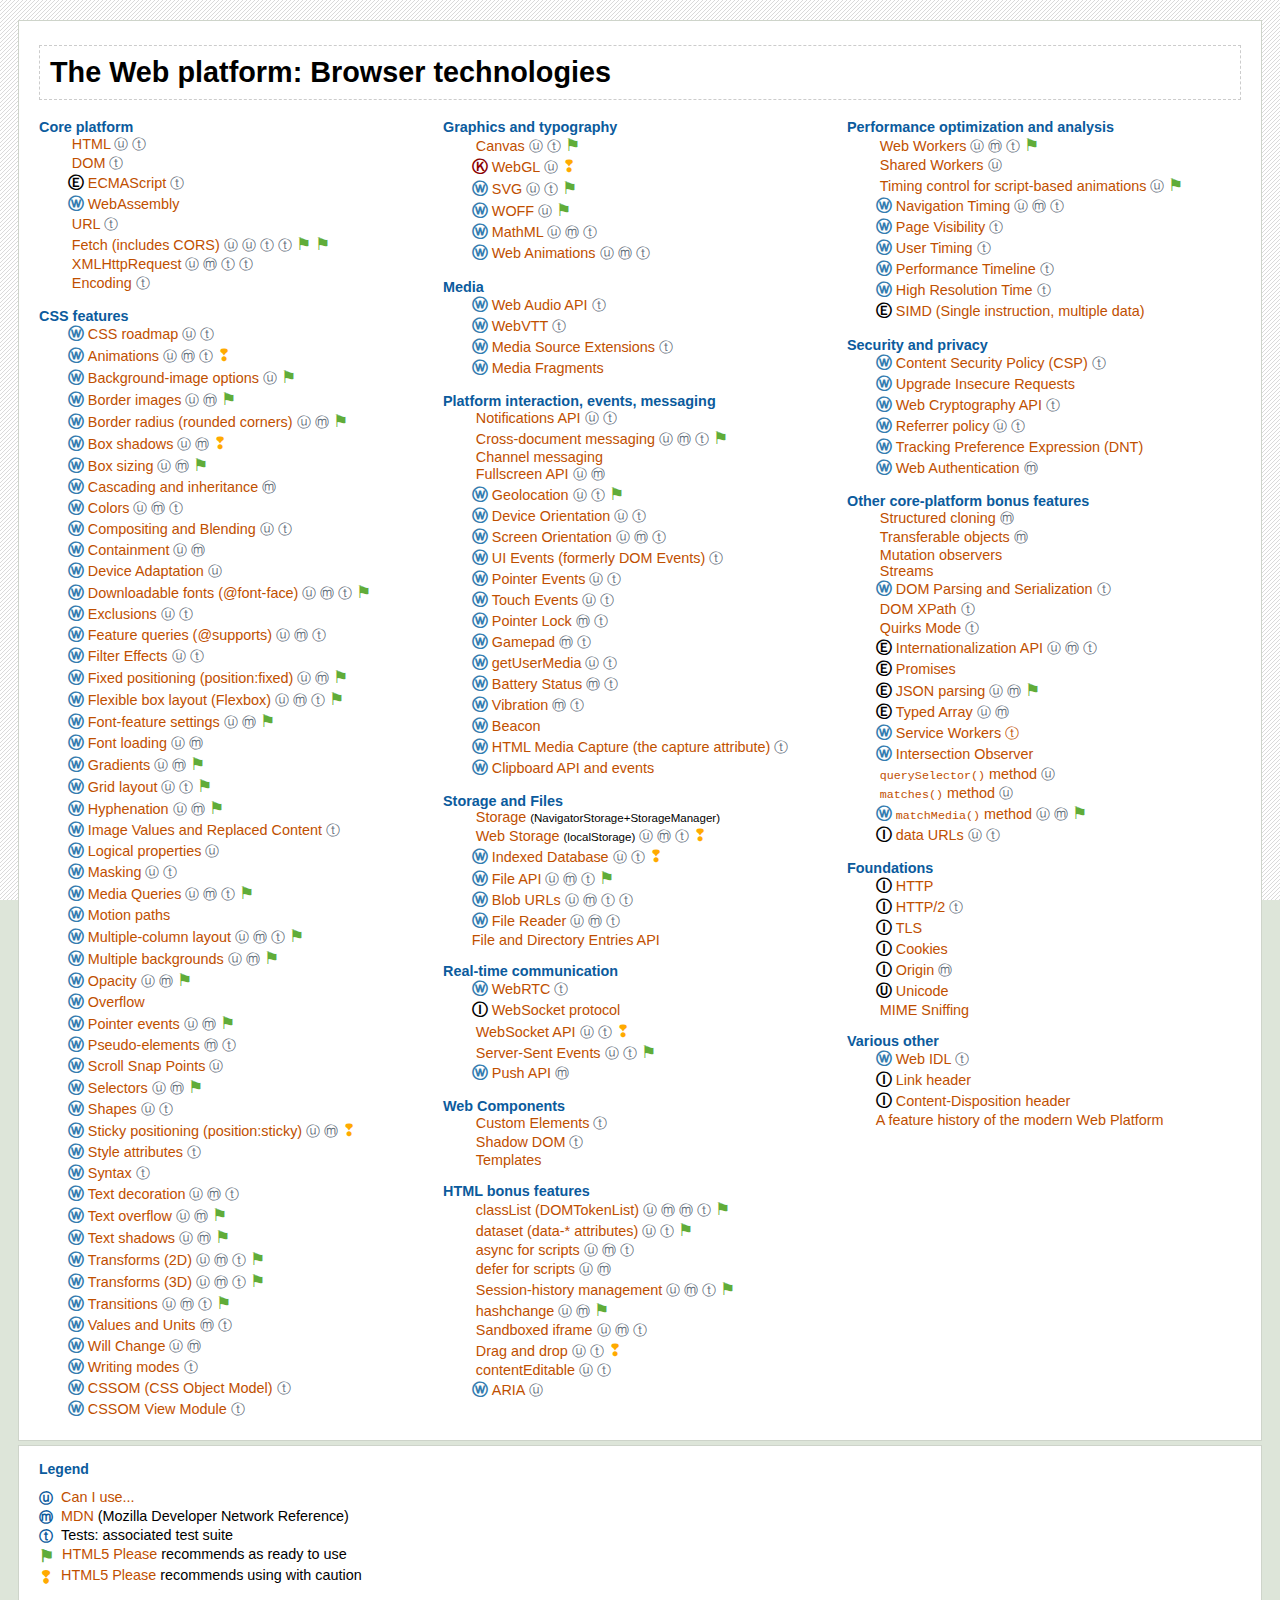
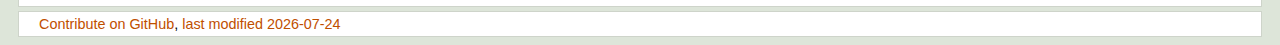
==== commit e4999644: "Revert to 3a709703de26de89de8429ff153807c8b5db9991" ====
--- a/index.html
+++ b/index.html
@@ -1,288 +1,557 @@
-<!doctype html><html lang=en><meta charset=utf-8>
+<!doctype html>
+<html lang=en>
+<meta charset=utf-8>
 <title>The Web Platform: Browser technologies</title>
-<link rel=stylesheet href="style.css">
-<div id=main>
-<h1>The Web Platform: Browser technologies</h1>
-<p>To re-sort, click on any heading.
-<table class=sortable>
-<thead><tr><th><th>Spec<th>Docs<th>Tests<th><th><th>Engines<th>Category
-<tbody>
-<tr class="Platforminteraction"><td><a href="https://www.w3.org/TR/" title="https://www.w3.org/TR/"><img src="images/W3C.png" alt="images/W3C"><span>images/W3C.png</span></a><td><em><a href="https://w3c.github.io/accelerometer/">Accelerometer</a></em><td><div> <a href="https://developer.mozilla.org/en-US/docs/Web/API/Accelerometer" title="https://developer.mozilla.org/en-US/docs/Web/API/Accelerometer"><img src="images/MDN.png" alt=MDN></a><em><a href="https://w3c.github.io/mdn-spec-links/mdn.html?url=https://w3c.github.io/accelerometer/&overview=https://developer.mozilla.org/en-US/docs/Web/API/Accelerometer" title="MDN has 10 articles related to this specification.">10</a></em></div><td><a href="https://wpt.fyi/results/accelerometer" title="https://wpt.fyi/results/accelerometer"><img src="images/WPT.png" alt="images/WPT"></a><span>tests</span><td><a href="https://caniuse.com/accelerometer" title="https://caniuse.com/accelerometer (blink only)"><img src="images/CanIUse.png" alt="CanIUse"></a><span>caniuse</span><td><a href="https://w3c.github.io/mdn-spec-links/less-than-2.html?spec=accelerometer"><s title="This feature is in blink only.">⚠</s> </a><td> <a href="https://mozilla.github.io/standards-positions/" title="https://mozilla.github.io/standards-positions/"><img class="no" src="images/Gecko.png" alt="Gecko: no"></a> <a href="https://webkit.org/status/" title="https://webkit.org/status/"><img class="no" src="images/WebKit.png" alt="WebKit: no"></a> <a href="https://chromestatus.com/features" title="https://chromestatus.com/features"><img class="yes" src="images/Blink.png" alt="Blink: yes"></a><span>no no yes</span><td><u class=Platforminteraction title="Click to show &#x201c;Platform interaction&#x201d; features only.">Platform interaction</u>
-<tr class="Platforminteraction"><td><a href="https://www.w3.org/TR/" title="https://www.w3.org/TR/"><img src="images/W3C.png" alt="images/W3C"><span>images/W3C.png</span></a><td><em><a href="https://w3c.github.io/ambient-light/">Ambient Light Sensor</a></em><td><div> <a href="https://developer.mozilla.org/en-US/docs/Web/API/AmbientLightSensor" title="https://developer.mozilla.org/en-US/docs/Web/API/AmbientLightSensor"><img src="images/MDN.png" alt=MDN></a><em><a href="https://w3c.github.io/mdn-spec-links/mdn.html?url=https://w3c.github.io/ambient-light/&overview=https://developer.mozilla.org/en-US/docs/Web/API/AmbientLightSensor" title="MDN has 4 articles related to this specification.">4</a></em></div><td><a href="https://wpt.fyi/results/ambient-light" title="https://wpt.fyi/results/ambient-light"><img src="images/WPT.png" alt="images/WPT"></a><span>tests</span><td><a href="https://caniuse.com/ambient-light" title="https://caniuse.com/ambient-light (no conforming implementations)"><img src="images/CanIUse.png" alt="CanIUse"></a><span>caniuse</span><td><a href="https://w3c.github.io/mdn-spec-links/less-than-2.html?spec=ambient-light"><s title="This feature has no conforming implementations.">⚠</s> </a><td> <a href="https://mozilla.github.io/standards-positions/" title="https://mozilla.github.io/standards-positions/"><img class="no" src="images/Gecko.png" alt="Gecko: no"></a> <a href="https://webkit.org/status/" title="https://webkit.org/status/"><img class="no" src="images/WebKit.png" alt="WebKit: no"></a> <a href="https://chromestatus.com/features" title="https://chromestatus.com/features"><img class="no" src="images/Blink.png" alt="Blink: no"></a><span>no no no</span><td><u class=Platforminteraction title="Click to show &#x201c;Platform interaction&#x201d; features only.">Platform interaction</u>
-<tr class="Core"><td><a href="https://www.w3.org/TR/" title="https://www.w3.org/TR/"><img src="images/W3C.png" alt="images/W3C"><span>images/W3C.png</span></a><td><em><a href="https://w3c.github.io/aria/">ARIA</a></em><td><div> <a href="https://developer.mozilla.org/en-US/docs/Web/Accessibility/ARIA" title="https://developer.mozilla.org/en-US/docs/Web/Accessibility/ARIA"><img src="images/MDN.png" alt=MDN></a><em><a href="https://w3c.github.io/mdn-spec-links/mdn.html?url=https://w3c.github.io/aria/&overview=https://developer.mozilla.org/en-US/docs/Web/Accessibility/ARIA" title="MDN has 124 articles related to this specification.">124</a></em></div><td><td><a href="https://caniuse.com/wai-aria" title="https://caniuse.com/wai-aria (in all engines)"><img src="images/CanIUse.png" alt="CanIUse"></a><span>caniuse</span><td><a href="https://w3c.github.io/mdn-spec-links/less-than-2.html?spec=aria"><i title="This feature is in all engines.">✔</i><span>all</span></a><td> <a href="https://mozilla.github.io/standards-positions/" title="https://mozilla.github.io/standards-positions/"><img class="yes" src="images/Gecko.png" alt="Gecko: yes"></a> <a href="https://webkit.org/status/" title="https://webkit.org/status/"><img class="yes" src="images/WebKit.png" alt="WebKit: yes"></a> <a href="https://chromestatus.com/features" title="https://chromestatus.com/features"><img class="yes" src="images/Blink.png" alt="Blink: yes"></a><span>yes yes yes</span><td><u class=Core title="Click to show &#x201c;Core&#x201d; features only.">Core</u>
-<tr class="JavaScript"><td><a href="https://tc39.es/" title="https://tc39.es/"><img src="images/TC39.png" alt="images/TC39"><span>images/TC39.png</span></a><td><em><a href="https://tc39.es/proposal-array-grouping/">Array Grouping</a></em><td><div> <a href="https://developer.mozilla.org/en-US/docs/Web/JavaScript/Reference/Global_Objects/Array/group" title="https://developer.mozilla.org/en-US/docs/Web/JavaScript/Reference/Global_Objects/Array/group"><img src="images/MDN.png" alt=MDN></a><em><a href="https://w3c.github.io/mdn-spec-links/mdn.html?url=https://tc39.es/proposal-array-grouping/&overview=https://developer.mozilla.org/en-US/docs/Web/JavaScript/Reference/Global_Objects/Array/group" title="MDN has 2 articles related to this specification.">2</a></em></div><td><td><a href="https://caniuse.com/mdn-javascript_builtins_array_group" title="https://caniuse.com/mdn-javascript_builtins_array_group (gecko only)"><img src="images/CanIUse.png" alt="CanIUse"></a><span>caniuse</span><td><a href="https://w3c.github.io/mdn-spec-links/less-than-2.html?spec=proposal-array-grouping"><s title="This feature is in gecko only.">⚠</s> </a><td> <a href="https://mozilla.github.io/standards-positions/" title="https://mozilla.github.io/standards-positions/"><img class="yes" src="images/Gecko.png" alt="Gecko: yes"></a> <a href="https://webkit.org/status/" title="https://webkit.org/status/"><img class="no" src="images/WebKit.png" alt="WebKit: no"></a> <a href="https://chromestatus.com/features" title="https://chromestatus.com/features"><img class="no" src="images/Blink.png" alt="Blink: no"></a><span>yes no no</span><td><u class=JavaScript title="Click to show &#x201c;JavaScript&#x201d; features only.">JavaScript</u>
-<tr class="JavaScript"><td><a href="https://tc39.es/" title="https://tc39.es/"><img src="images/TC39.png" alt="images/TC39"><span>images/TC39.png</span></a><td><em><a href="https://tc39.es/proposal-atomics-wait-async/">Atomics.waitAsync</a></em><td><div> <a href="https://developer.mozilla.org/en-US/docs/Web/JavaScript/Reference/Global_Objects/Atomics/waitAsync" title="https://developer.mozilla.org/en-US/docs/Web/JavaScript/Reference/Global_Objects/Atomics/waitAsync"><img src="images/MDN.png" alt=MDN></a><em><a href="https://w3c.github.io/mdn-spec-links/mdn.html?url=https://tc39.es/proposal-atomics-wait-async/&overview=https://developer.mozilla.org/en-US/docs/Web/JavaScript/Reference/Global_Objects/Atomics/waitAsync" title="MDN has 1 article related to this specification.">1</a></em></div><td><a href="https://test262.report/browse/built-ins/Atomics/waitAsync" title="https://test262.report/browse/built-ins/Atomics/waitAsync"><img src="images/Test262.png" alt="images/Test262"></a><span>tests</span><td><a href="https://caniuse.com/mdn-javascript_builtins_atomics_waitasync" title="https://caniuse.com/mdn-javascript_builtins_atomics_waitasync (blink only)"><img src="images/CanIUse.png" alt="CanIUse"></a><span>caniuse</span><td><a href="https://w3c.github.io/mdn-spec-links/less-than-2.html?spec=proposal-atomics-wait-async"><s title="This feature is in blink only.">⚠</s> </a><td> <a href="https://mozilla.github.io/standards-positions/" title="https://mozilla.github.io/standards-positions/"><img class="no" src="images/Gecko.png" alt="Gecko: no"></a> <a href="https://webkit.org/status/" title="https://webkit.org/status/"><img class="no" src="images/WebKit.png" alt="WebKit: no"></a> <a href="https://chromestatus.com/features" title="https://chromestatus.com/features"><img class="yes" src="images/Blink.png" alt="Blink: yes"></a><span>no no yes</span><td><u class=JavaScript title="Click to show &#x201c;JavaScript&#x201d; features only.">JavaScript</u>
-<tr class="Media"><td><a href="https://www.w3.org/TR/" title="https://www.w3.org/TR/"><img src="images/W3C.png" alt="images/W3C"><span>images/W3C.png</span></a><td><em><a href="https://w3c.github.io/mediacapture-output/">Audio Output Devices API</a></em><td><div> <a href="https://developer.mozilla.org/en-US/docs/Web/API/MediaDevices/selectAudioOutput" title="https://developer.mozilla.org/en-US/docs/Web/API/MediaDevices/selectAudioOutput"><img src="images/MDN.png" alt=MDN></a><em><a href="https://w3c.github.io/mdn-spec-links/mdn.html?url=https://w3c.github.io/mediacapture-output/&overview=https://developer.mozilla.org/en-US/docs/Web/API/MediaDevices/selectAudioOutput" title="MDN has 4 articles related to this specification.">4</a></em></div><td><a href="https://wpt.fyi/results/audio-output" title="https://wpt.fyi/results/audio-output"><img src="images/WPT.png" alt="images/WPT"></a><span>tests</span><td><a href="https://caniuse.com/mdn-api_mediadevices_selectaudiooutput" title="https://caniuse.com/mdn-api_mediadevices_selectaudiooutput (no conforming implementations)"><img src="images/CanIUse.png" alt="CanIUse"></a><span>caniuse</span><td><a href="https://w3c.github.io/mdn-spec-links/less-than-2.html?spec=audio-output"><s title="This feature has no conforming implementations.">⚠</s> </a><td> <a href="https://mozilla.github.io/standards-positions/" title="https://mozilla.github.io/standards-positions/"><img class="no" src="images/Gecko.png" alt="Gecko: no"></a> <a href="https://webkit.org/status/" title="https://webkit.org/status/"><img class="no" src="images/WebKit.png" alt="WebKit: no"></a> <a href="https://chromestatus.com/features" title="https://chromestatus.com/features"><img class="no" src="images/Blink.png" alt="Blink: no"></a><span>no no no</span><td><u class=Media title="Click to show &#x201c;Media&#x201d; features only.">Media</u>
-<tr class="ServiceWorkers"><td><a href="https://wicg.io/" title="https://wicg.io/"><img src="images/WICG.png" alt="images/WICG"><span>images/WICG.png</span></a><td><em><a href="https://wicg.github.io/background-fetch/">Background Fetch</a></em><td><div> <a href="https://developer.mozilla.org/en-US/docs/Web/API/Background_Fetch_API" title="https://developer.mozilla.org/en-US/docs/Web/API/Background_Fetch_API"><img src="images/MDN.png" alt=MDN></a><em><a href="https://w3c.github.io/mdn-spec-links/mdn.html?url=https://wicg.github.io/background-fetch/&overview=https://developer.mozilla.org/en-US/docs/Web/API/Background_Fetch_API" title="MDN has 26 articles related to this specification.">26</a></em></div><td><a href="https://wpt.fyi/results/background-fetch" title="https://wpt.fyi/results/background-fetch"><img src="images/WPT.png" alt="images/WPT"></a><span>tests</span><td><a href="https://caniuse.com/mdn-api_backgroundfetchmanager" title="https://caniuse.com/mdn-api_backgroundfetchmanager (blink only)"><img src="images/CanIUse.png" alt="CanIUse"></a><span>caniuse</span><td><a href="https://w3c.github.io/mdn-spec-links/less-than-2.html?spec=background-fetch"><s title="This feature is in blink only.">⚠</s> </a><td> <a href="https://mozilla.github.io/standards-positions/" title="https://mozilla.github.io/standards-positions/"><img class="no" src="images/Gecko.png" alt="Gecko: no"></a> <a href="https://webkit.org/status/" title="https://webkit.org/status/"><img class="no" src="images/WebKit.png" alt="WebKit: no"></a> <a href="https://chromestatus.com/features" title="https://chromestatus.com/features"><img class="yes" src="images/Blink.png" alt="Blink: yes"></a><span>no no yes</span><td><u class=ServiceWorkers title="Click to show &#x201c;Service Workers&#x201d; features only.">Service Workers</u>
-<tr class="ServiceWorkers"><td><a href="https://wicg.io/" title="https://wicg.io/"><img src="images/WICG.png" alt="images/WICG"><span>images/WICG.png</span></a><td><em><a href="https://wicg.github.io/background-sync/spec/">Background Synchronization</a></em><td><div> <a href="https://developer.mozilla.org/en-US/docs/Web/API/Background_Synchronization_API" title="https://developer.mozilla.org/en-US/docs/Web/API/Background_Synchronization_API"><img src="images/MDN.png" alt=MDN></a><em><a href="https://w3c.github.io/mdn-spec-links/mdn.html?url=https://wicg.github.io/background-sync/spec/&overview=https://developer.mozilla.org/en-US/docs/Web/API/Background_Synchronization_API" title="MDN has 9 articles related to this specification.">9</a></em></div><td><a href="https://wpt.fyi/results/BackgroundSync" title="https://wpt.fyi/results/BackgroundSync"><img src="images/WPT.png" alt="images/WPT"></a><span>tests</span><td><a href="https://caniuse.com/background-sync" title="https://caniuse.com/background-sync (blink only)"><img src="images/CanIUse.png" alt="CanIUse"></a><span>caniuse</span><td><a href="https://w3c.github.io/mdn-spec-links/less-than-2.html?spec=background-sync"><s title="This feature is in blink only.">⚠</s> </a><td> <a href="https://mozilla.github.io/standards-positions/" title="https://mozilla.github.io/standards-positions/"><img class="no" src="images/Gecko.png" alt="Gecko: no"></a> <a href="https://webkit.org/status/" title="https://webkit.org/status/"><img class="no" src="images/WebKit.png" alt="WebKit: no"></a> <a href="https://chromestatus.com/features" title="https://chromestatus.com/features"><img class="yes" src="images/Blink.png" alt="Blink: yes"></a><span>no no yes</span><td><u class=ServiceWorkers title="Click to show &#x201c;Service Workers&#x201d; features only.">Service Workers</u>
-<tr class="Platforminteraction"><td><a href="https://www.w3.org/TR/" title="https://www.w3.org/TR/"><img src="images/W3C.png" alt="images/W3C"><span>images/W3C.png</span></a><td><em><a href="https://w3c.github.io/badging/">Badging API</a></em><td><div> <a href="https://developer.mozilla.org/en-US/docs/Web/API/Badging_API" title="https://developer.mozilla.org/en-US/docs/Web/API/Badging_API"><img src="images/MDN.png" alt=MDN></a><em><a href="https://w3c.github.io/mdn-spec-links/mdn.html?url=https://w3c.github.io/badging/&overview=https://developer.mozilla.org/en-US/docs/Web/API/Badging_API" title="MDN has 2 articles related to this specification.">2</a></em></div><td><a href="https://wpt.fyi/results/badging" title="https://wpt.fyi/results/badging"><img src="images/WPT.png" alt="images/WPT"></a><span>tests</span><td><a href="https://caniuse.com/mdn-api_navigator_setappbadge" title="https://caniuse.com/mdn-api_navigator_setappbadge (blink only)"><img src="images/CanIUse.png" alt="CanIUse"></a><span>caniuse</span><td><a href="https://w3c.github.io/mdn-spec-links/less-than-2.html?spec=badging"><s title="This feature is in blink only.">⚠</s> </a><td> <a href="https://mozilla.github.io/standards-positions/" title="https://mozilla.github.io/standards-positions/"><img class="no" src="images/Gecko.png" alt="Gecko: no"></a> <a href="https://webkit.org/status/" title="https://webkit.org/status/"><img class="no" src="images/WebKit.png" alt="WebKit: no"></a> <a href="https://chromestatus.com/features" title="https://chromestatus.com/features"><img class="yes" src="images/Blink.png" alt="Blink: yes"></a><span>no no yes</span><td><u class=Platforminteraction title="Click to show &#x201c;Platform interaction&#x201d; features only.">Platform interaction</u>
-<tr class="Platforminteraction"><td><a href="https://www.w3.org/TR/" title="https://www.w3.org/TR/"><img src="images/W3C.png" alt="images/W3C"><span>images/W3C.png</span></a><td><em><a href="https://w3c.github.io/battery/">Battery Status API</a></em><td><div> <a href="https://developer.mozilla.org/en-US/docs/Web/API/Battery_Status_API" title="https://developer.mozilla.org/en-US/docs/Web/API/Battery_Status_API"><img src="images/MDN.png" alt=MDN></a><em><a href="https://w3c.github.io/mdn-spec-links/mdn.html?url=https://w3c.github.io/battery/&overview=https://developer.mozilla.org/en-US/docs/Web/API/Battery_Status_API" title="MDN has 15 articles related to this specification.">15</a></em></div><td><a href="https://wpt.fyi/results/battery" title="https://wpt.fyi/results/battery"><img src="images/WPT.png" alt="images/WPT"></a><span>tests</span><td><a href="https://caniuse.com/battery-status" title="https://caniuse.com/battery-status (blink only)"><img src="images/CanIUse.png" alt="CanIUse"></a><span>caniuse</span><td><a href="https://w3c.github.io/mdn-spec-links/less-than-2.html?spec=battery"><s title="This feature is in blink only.">⚠</s> </a><td> <a href="https://mozilla.github.io/standards-positions/" title="https://mozilla.github.io/standards-positions/"><img class="no" src="images/Gecko.png" alt="Gecko: no"></a> <a href="https://webkit.org/status/" title="https://webkit.org/status/"><img class="no" src="images/WebKit.png" alt="WebKit: no"></a> <a href="https://chromestatus.com/features" title="https://chromestatus.com/features"><img class="yes" src="images/Blink.png" alt="Blink: yes"></a><span>no no yes</span><td><u class=Platforminteraction title="Click to show &#x201c;Platform interaction&#x201d; features only.">Platform interaction</u>
-<tr class="Performanceprofiling"><td><a href="https://www.w3.org/TR/" title="https://www.w3.org/TR/"><img src="images/W3C.png" alt="images/W3C"><span>images/W3C.png</span></a><td><em><a href="https://w3c.github.io/beacon/">Beacon</a></em><td><div> <a href="https://developer.mozilla.org/en-US/docs/Web/API/Beacon_API" title="https://developer.mozilla.org/en-US/docs/Web/API/Beacon_API"><img src="images/MDN.png" alt=MDN></a><em><a href="https://w3c.github.io/mdn-spec-links/mdn.html?url=https://w3c.github.io/beacon/&overview=https://developer.mozilla.org/en-US/docs/Web/API/Beacon_API" title="MDN has 1 article related to this specification.">1</a></em></div><td><a href="https://wpt.fyi/results/beacon" title="https://wpt.fyi/results/beacon"><img src="images/WPT.png" alt="images/WPT"></a><span>tests</span><td><a href="https://caniuse.com/beacon" title="https://caniuse.com/beacon (in all engines)"><img src="images/CanIUse.png" alt="CanIUse"></a><span>caniuse</span><td><a href="https://w3c.github.io/mdn-spec-links/less-than-2.html?spec=beacon"><i title="This feature is in all engines.">✔</i><span>all</span></a><td> <a href="https://mozilla.github.io/standards-positions/" title="https://mozilla.github.io/standards-positions/"><img class="yes" src="images/Gecko.png" alt="Gecko: yes"></a> <a href="https://webkit.org/status/" title="https://webkit.org/status/"><img class="yes" src="images/WebKit.png" alt="WebKit: yes"></a> <a href="https://chromestatus.com/features" title="https://chromestatus.com/features"><img class="yes" src="images/Blink.png" alt="Blink: yes"></a><span>yes yes yes</span><td><u class=Performanceprofiling title="Click to show &#x201c;Performance/profiling&#x201d; features only.">Performance/profiling</u>
-<tr class="Security"><td><a href="https://www.w3.org/TR/" title="https://www.w3.org/TR/"><img src="images/W3C.png" alt="images/W3C"><span>images/W3C.png</span></a><td><em><a href="https://w3c.github.io/webappsec-clear-site-data/">Clear Site Data</a></em><td><div> <a href="https://developer.mozilla.org/en-US/docs/Web/HTTP/Headers/Clear-Site-Data" title="https://developer.mozilla.org/en-US/docs/Web/HTTP/Headers/Clear-Site-Data"><img src="images/MDN.png" alt=MDN></a><em><a href="https://w3c.github.io/mdn-spec-links/mdn.html?url=https://w3c.github.io/webappsec-clear-site-data/&overview=https://developer.mozilla.org/en-US/docs/Web/HTTP/Headers/Clear-Site-Data" title="MDN has 1 article related to this specification.">1</a></em></div><td><a href="https://wpt.fyi/results/clear-site-data" title="https://wpt.fyi/results/clear-site-data"><img src="images/WPT.png" alt="images/WPT"></a><span>tests</span><td><a href="https://caniuse.com/?search=clear-site-data" title="https://caniuse.com/?search=clear-site-data (gecko and blink only)"><img src="images/CanIUse.png" alt="CanIUse"></a><span>caniuse</span><td><a href="https://w3c.github.io/mdn-spec-links/less-than-2.html?spec=clear-site-data"><b title="This feature is in gecko and blink only.">✔</b><span>two</span></a><td> <a href="https://mozilla.github.io/standards-positions/" title="https://mozilla.github.io/standards-positions/"><img class="yes" src="images/Gecko.png" alt="Gecko: yes"></a> <a href="https://webkit.org/status/" title="https://webkit.org/status/"><img class="no" src="images/WebKit.png" alt="WebKit: no"></a> <a href="https://chromestatus.com/features" title="https://chromestatus.com/features"><img class="yes" src="images/Blink.png" alt="Blink: yes"></a><span>yes no yes</span><td><u class=Security title="Click to show &#x201c;Security&#x201d; features only.">Security</u>
-<tr class="Platforminteraction"><td><a href="https://www.w3.org/TR/" title="https://www.w3.org/TR/"><img src="images/W3C.png" alt="images/W3C"><span>images/W3C.png</span></a><td><em><a href="https://w3c.github.io/clipboard-apis/">Clipboard API and events</a></em><td><div> <a href="https://developer.mozilla.org/en-US/docs/Web/API/Clipboard_API" title="https://developer.mozilla.org/en-US/docs/Web/API/Clipboard_API"><img src="images/MDN.png" alt=MDN></a><em><a href="https://w3c.github.io/mdn-spec-links/mdn.html?url=https://w3c.github.io/clipboard-apis/&overview=https://developer.mozilla.org/en-US/docs/Web/API/Clipboard_API" title="MDN has 17 articles related to this specification.">17</a></em></div><td><a href="https://wpt.fyi/results/clipboard-apis" title="https://wpt.fyi/results/clipboard-apis"><img src="images/WPT.png" alt="images/WPT"></a><span>tests</span><td><a href="https://caniuse.com/async-clipboard" title="https://caniuse.com/async-clipboard (blink only)"><img src="images/CanIUse.png" alt="CanIUse"></a><span>caniuse</span><td><a href="https://w3c.github.io/mdn-spec-links/less-than-2.html?spec=clipboard-apis"><s title="This feature is in blink only.">⚠</s> </a><td> <a href="https://mozilla.github.io/standards-positions/" title="https://mozilla.github.io/standards-positions/"><img class="no" src="images/Gecko.png" alt="Gecko: no"></a> <a href="https://webkit.org/status/" title="https://webkit.org/status/"><img class="no" src="images/WebKit.png" alt="WebKit: no"></a> <a href="https://chromestatus.com/features" title="https://chromestatus.com/features"><img class="yes" src="images/Blink.png" alt="Blink: yes"></a><span>no no yes</span><td><u class=Platforminteraction title="Click to show &#x201c;Platform interaction&#x201d; features only.">Platform interaction</u>
-<tr class="CSS"><td><a href="https://drafts.fxtf.org/" title="https://drafts.fxtf.org/"><img src="images/CSSWG.png" alt="images/CSSWG"><span>images/CSSWG.png</span></a><td><em><a href="https://drafts.fxtf.org/compositing/">Compositing and Blending</a></em><td><div> <a href="https://developer.mozilla.org/en-US/docs/Web/CSS/Compositing_and_Blending" title="https://developer.mozilla.org/en-US/docs/Web/CSS/Compositing_and_Blending"><img src="images/MDN.png" alt=MDN></a><em><a href="https://w3c.github.io/mdn-spec-links/mdn.html?url=https://drafts.fxtf.org/compositing/&overview=https://developer.mozilla.org/en-US/docs/Web/CSS/Compositing_and_Blending" title="MDN has 4 articles related to this specification.">4</a></em></div><td><a href="https://wpt.fyi/results/css/compositing" title="https://wpt.fyi/results/css/compositing"><img src="images/WPT.png" alt="images/WPT"></a><span>tests</span><td><a href="https://caniuse.com/?search=blend-mode" title="https://caniuse.com/?search=blend-mode (in all engines)"><img src="images/CanIUse.png" alt="CanIUse"></a><span>caniuse</span><td><a href="https://w3c.github.io/mdn-spec-links/less-than-2.html?spec=compositing"><i title="This feature is in all engines.">✔</i><span>all</span></a><td> <a href="https://mozilla.github.io/standards-positions/" title="https://mozilla.github.io/standards-positions/"><img class="yes" src="images/Gecko.png" alt="Gecko: yes"></a> <a href="https://webkit.org/status/" title="https://webkit.org/status/"><img class="yes" src="images/WebKit.png" alt="WebKit: yes"></a> <a href="https://chromestatus.com/features" title="https://chromestatus.com/features"><img class="yes" src="images/Blink.png" alt="Blink: yes"></a><span>yes yes yes</span><td><u class=CSS title="Click to show &#x201c;CSS&#x201d; features only.">CSS</u>
-<tr class="Utilities"><td><a href="https://wicg.io/" title="https://wicg.io/"><img src="images/WICG.png" alt="images/WICG"><span>images/WICG.png</span></a><td><em><a href="https://wicg.github.io/compression/">Compression Streams</a></em><td><div> <a href="https://developer.mozilla.org/en-US/docs/Web/API/Compression_Streams_API" title="https://developer.mozilla.org/en-US/docs/Web/API/Compression_Streams_API"><img src="images/MDN.png" alt=MDN></a><em><a href="https://w3c.github.io/mdn-spec-links/mdn.html?url=https://wicg.github.io/compression/&overview=https://developer.mozilla.org/en-US/docs/Web/API/Compression_Streams_API" title="MDN has 4 articles related to this specification.">4</a></em></div><td><a href="https://wpt.fyi/results/compression" title="https://wpt.fyi/results/compression"><img src="images/WPT.png" alt="images/WPT"></a><span>tests</span><td><a href="https://caniuse.com/mdn-api_compressionstream" title="https://caniuse.com/mdn-api_compressionstream (blink only)"><img src="images/CanIUse.png" alt="CanIUse"></a><span>caniuse</span><td><a href="https://w3c.github.io/mdn-spec-links/less-than-2.html?spec=compression"><s title="This feature is in blink only.">⚠</s> </a><td> <a href="https://mozilla.github.io/standards-positions/" title="https://mozilla.github.io/standards-positions/"><img class="no" src="images/Gecko.png" alt="Gecko: no"></a> <a href="https://webkit.org/status/" title="https://webkit.org/status/"><img class="no" src="images/WebKit.png" alt="WebKit: no"></a> <a href="https://chromestatus.com/features" title="https://chromestatus.com/features"><img class="yes" src="images/Blink.png" alt="Blink: yes"></a><span>no no yes</span><td><u class=Utilities title="Click to show &#x201c;Utilities&#x201d; features only.">Utilities</u>
-<tr class="Debuggingandreporting"><td><a href="https://spec.whatwg.org/" title="https://spec.whatwg.org/"><img src="images/WHATWG.png" alt="images/WHATWG"><span>images/WHATWG.png</span></a><td><em><a href="https://console.spec.whatwg.org/">Console</a></em><td><div> <a href="https://developer.mozilla.org/en-US/docs/Web/API/Console_API" title="https://developer.mozilla.org/en-US/docs/Web/API/Console_API"><img src="images/MDN.png" alt=MDN></a><em><a href="https://w3c.github.io/mdn-spec-links/mdn.html?url=https://console.spec.whatwg.org/&overview=https://developer.mozilla.org/en-US/docs/Web/API/Console_API" title="MDN has 20 articles related to this specification.">20</a></em></div><td><a href="https://wpt.fyi/results/console" title="https://wpt.fyi/results/console"><img src="images/WPT.png" alt="images/WPT"></a><span>tests</span><td><a href="https://caniuse.com/?search=console" title="https://caniuse.com/?search=console (in all engines)"><img src="images/CanIUse.png" alt="CanIUse"></a><span>caniuse</span><td><a href="https://w3c.github.io/mdn-spec-links/less-than-2.html?spec=console"><i title="This feature is in all engines.">✔</i><span>all</span></a><td> <a href="https://mozilla.github.io/standards-positions/" title="https://mozilla.github.io/standards-positions/"><img class="yes" src="images/Gecko.png" alt="Gecko: yes"></a> <a href="https://webkit.org/status/" title="https://webkit.org/status/"><img class="yes" src="images/WebKit.png" alt="WebKit: yes"></a> <a href="https://chromestatus.com/features" title="https://chromestatus.com/features"><img class="yes" src="images/Blink.png" alt="Blink: yes"></a><span>yes yes yes</span><td><u class=Debuggingandreporting title="Click to show &#x201c;Debugging and reporting&#x201d; features only.">Debugging and reporting</u>
-<tr class="Platforminteraction"><td><a href="https://www.w3.org/TR/" title="https://www.w3.org/TR/"><img src="images/W3C.png" alt="images/W3C"><span>images/W3C.png</span></a><td><em><a href="https://w3c.github.io/contact-api/spec/">Contact Picker API</a></em><td><div> <a href="https://developer.mozilla.org/en-US/docs/Web/API/Contact_Picker_API" title="https://developer.mozilla.org/en-US/docs/Web/API/Contact_Picker_API"><img src="images/MDN.png" alt=MDN></a><em><a href="https://w3c.github.io/mdn-spec-links/mdn.html?url=https://w3c.github.io/contact-api/spec/&overview=https://developer.mozilla.org/en-US/docs/Web/API/Contact_Picker_API" title="MDN has 4 articles related to this specification.">4</a></em></div><td><a href="https://wpt.fyi/results/contacts" title="https://wpt.fyi/results/contacts"><img src="images/WPT.png" alt="images/WPT"></a><span>tests</span><td><a href="https://caniuse.com/mdn-api_contactsmanager" title="https://caniuse.com/mdn-api_contactsmanager (no conforming implementations)"><img src="images/CanIUse.png" alt="CanIUse"></a><span>caniuse</span><td><a href="https://w3c.github.io/mdn-spec-links/less-than-2.html?spec=contact-api"><s title="This feature has no conforming implementations.">⚠</s> </a><td> <a href="https://mozilla.github.io/standards-positions/" title="https://mozilla.github.io/standards-positions/"><img class="no" src="images/Gecko.png" alt="Gecko: no"></a> <a href="https://webkit.org/status/" title="https://webkit.org/status/"><img class="no" src="images/WebKit.png" alt="WebKit: no"></a> <a href="https://chromestatus.com/features" title="https://chromestatus.com/features"><img class="no" src="images/Blink.png" alt="Blink: no"></a><span>no no no</span><td><u class=Platforminteraction title="Click to show &#x201c;Platform interaction&#x201d; features only.">Platform interaction</u>
-<tr class="ServiceWorkers"><td><a href="https://wicg.io/" title="https://wicg.io/"><img src="images/WICG.png" alt="images/WICG"><span>images/WICG.png</span></a><td><em><a href="https://wicg.github.io/content-index/spec/">Content Index</a></em><td><div> <a href="https://developer.mozilla.org/en-US/docs/Web/API/Content_Index_API" title="https://developer.mozilla.org/en-US/docs/Web/API/Content_Index_API"><img src="images/MDN.png" alt=MDN></a><em><a href="https://w3c.github.io/mdn-spec-links/mdn.html?url=https://wicg.github.io/content-index/spec/&overview=https://developer.mozilla.org/en-US/docs/Web/API/Content_Index_API" title="MDN has 8 articles related to this specification.">8</a></em></div><td><a href="https://wpt.fyi/results/content-index" title="https://wpt.fyi/results/content-index"><img src="images/WPT.png" alt="images/WPT"></a><span>tests</span><td><a href="https://caniuse.com/mdn-api_contentindex" title="https://caniuse.com/mdn-api_contentindex (blink only)"><img src="images/CanIUse.png" alt="CanIUse"></a><span>caniuse</span><td><a href="https://w3c.github.io/mdn-spec-links/less-than-2.html?spec=content-index"><s title="This feature is in blink only.">⚠</s> </a><td> <a href="https://mozilla.github.io/standards-positions/" title="https://mozilla.github.io/standards-positions/"><img class="no" src="images/Gecko.png" alt="Gecko: no"></a> <a href="https://webkit.org/status/" title="https://webkit.org/status/"><img class="no" src="images/WebKit.png" alt="WebKit: no"></a> <a href="https://chromestatus.com/features" title="https://chromestatus.com/features"><img class="yes" src="images/Blink.png" alt="Blink: yes"></a><span>no no yes</span><td><u class=ServiceWorkers title="Click to show &#x201c;Service Workers&#x201d; features only.">Service Workers</u>
-<tr class="HTTPandaddressing"><td><a href="https://httpwg.org/specs/" title="https://httpwg.org/specs/"><img src="images/HTTPWG.png" alt="images/HTTPWG"><span>images/HTTPWG.png</span></a><td><em><a href="https://httpwg.org/specs/rfc6266.html">Content-Disposition header</a></em><td><div> <a href="https://developer.mozilla.org/en-US/docs/Web/HTTP/Headers/Content-Disposition" title="https://developer.mozilla.org/en-US/docs/Web/HTTP/Headers/Content-Disposition"><img src="images/MDN.png" alt=MDN></a><em><a href="https://w3c.github.io/mdn-spec-links/mdn.html?url=https://httpwg.org/specs/rfc6266.html&overview=https://developer.mozilla.org/en-US/docs/Web/HTTP/Headers/Content-Disposition" title="MDN has 1 article related to this specification.">1</a></em></div><td><td><a href="https://caniuse.com/mdn-http_headers_content-disposition" title="https://caniuse.com/mdn-http_headers_content-disposition (in all engines)"><img src="images/CanIUse.png" alt="CanIUse"></a><span>caniuse</span><td><a href="https://w3c.github.io/mdn-spec-links/less-than-2.html?spec=rfc6266"><i title="This feature is in all engines.">✔</i><span>all</span></a><td> <a href="https://mozilla.github.io/standards-positions/" title="https://mozilla.github.io/standards-positions/"><img class="yes" src="images/Gecko.png" alt="Gecko: yes"></a> <a href="https://webkit.org/status/" title="https://webkit.org/status/"><img class="yes" src="images/WebKit.png" alt="WebKit: yes"></a> <a href="https://chromestatus.com/features" title="https://chromestatus.com/features"><img class="yes" src="images/Blink.png" alt="Blink: yes"></a><span>yes yes yes</span><td><u class=HTTPandaddressing title="Click to show &#x201c;HTTP and addressing&#x201d; features only.">HTTP and addressing</u>
-<tr class="Media"><td><a href="https://wicg.io/" title="https://wicg.io/"><img src="images/WICG.png" alt="images/WICG"><span>images/WICG.png</span></a><td><em><a href="https://wicg.github.io/controls-list/">Controls List API</a></em><td><div> <a href="https://developer.mozilla.org/en-US/docs/Web/API/HTMLMediaElement/controlsList" title="https://developer.mozilla.org/en-US/docs/Web/API/HTMLMediaElement/controlsList"><img src="images/MDN.png" alt=MDN></a><em><a href="https://w3c.github.io/mdn-spec-links/mdn.html?url=https://wicg.github.io/controls-list/&overview=https://developer.mozilla.org/en-US/docs/Web/API/HTMLMediaElement/controlsList" title="MDN has 1 article related to this specification.">1</a></em></div><td><a href="https://wpt.fyi/results/html/semantics/embedded-content/media-elements/controlsList.tentative.html" title="https://wpt.fyi/results/html/semantics/embedded-content/media-elements/controlsList.tentative.html"><img src="images/WPT.png" alt="images/WPT"></a><span>tests</span><td><a href="https://caniuse.com/mdn-api_htmlmediaelement_controlslist" title="https://caniuse.com/mdn-api_htmlmediaelement_controlslist (blink only)"><img src="images/CanIUse.png" alt="CanIUse"></a><span>caniuse</span><td><a href="https://w3c.github.io/mdn-spec-links/less-than-2.html?spec=controls-list"><s title="This feature is in blink only.">⚠</s> </a><td> <a href="https://mozilla.github.io/standards-positions/" title="https://mozilla.github.io/standards-positions/"><img class="no" src="images/Gecko.png" alt="Gecko: no"></a> <a href="https://webkit.org/status/" title="https://webkit.org/status/"><img class="no" src="images/WebKit.png" alt="WebKit: no"></a> <a href="https://chromestatus.com/features" title="https://chromestatus.com/features"><img class="yes" src="images/Blink.png" alt="Blink: yes"></a><span>no no yes</span><td><u class=Media title="Click to show &#x201c;Media&#x201d; features only.">Media</u>
-<tr class="HTTPandaddressing"><td><a href="https://wicg.io/" title="https://wicg.io/"><img src="images/WICG.png" alt="images/WICG"><span>images/WICG.png</span></a><td><em><a href="https://wicg.github.io/cookie-store/">Cookie Store API</a></em><td><div> <a href="https://developer.mozilla.org/en-US/docs/Web/API/Cookie_Store_API" title="https://developer.mozilla.org/en-US/docs/Web/API/Cookie_Store_API"><img src="images/MDN.png" alt=MDN></a><em><a href="https://w3c.github.io/mdn-spec-links/mdn.html?url=https://wicg.github.io/cookie-store/&overview=https://developer.mozilla.org/en-US/docs/Web/API/Cookie_Store_API" title="MDN has 19 articles related to this specification.">19</a></em></div><td><a href="https://wpt.fyi/results/cookie-store" title="https://wpt.fyi/results/cookie-store"><img src="images/WPT.png" alt="images/WPT"></a><span>tests</span><td><a href="https://caniuse.com/cookie-store-api" title="https://caniuse.com/cookie-store-api (blink only)"><img src="images/CanIUse.png" alt="CanIUse"></a><span>caniuse</span><td><a href="https://w3c.github.io/mdn-spec-links/less-than-2.html?spec=cookie-store"><s title="This feature is in blink only.">⚠</s> </a><td> <a href="https://mozilla.github.io/standards-positions/" title="https://mozilla.github.io/standards-positions/"><img class="no" src="images/Gecko.png" alt="Gecko: no"></a> <a href="https://webkit.org/status/" title="https://webkit.org/status/"><img class="no" src="images/WebKit.png" alt="WebKit: no"></a> <a href="https://chromestatus.com/features" title="https://chromestatus.com/features"><img class="yes" src="images/Blink.png" alt="Blink: yes"></a><span>no no yes</span><td><u class=HTTPandaddressing title="Click to show &#x201c;HTTP and addressing&#x201d; features only.">HTTP and addressing</u>
-<tr class="Debuggingandreporting"><td><a href="https://wicg.io/" title="https://wicg.io/"><img src="images/WICG.png" alt="images/WICG"><span>images/WICG.png</span></a><td><em><a href="https://wicg.github.io/crash-reporting/">Crash Reporting</a></em><td><div> <a href="https://developer.mozilla.org/en-US/docs/Web/API/CrashReportBody" title="https://developer.mozilla.org/en-US/docs/Web/API/CrashReportBody"><img src="images/MDN.png" alt=MDN></a><em><a href="https://w3c.github.io/mdn-spec-links/mdn.html?url=https://wicg.github.io/crash-reporting/&overview=https://developer.mozilla.org/en-US/docs/Web/API/CrashReportBody" title="MDN has 1 article related to this specification.">1</a></em></div><td><td><a href="https://caniuse.com/mdn-api_crashreportbody" title="https://caniuse.com/mdn-api_crashreportbody (blink only)"><img src="images/CanIUse.png" alt="CanIUse"></a><span>caniuse</span><td><a href="https://w3c.github.io/mdn-spec-links/less-than-2.html?spec=crash-reporting"><s title="This feature is in blink only.">⚠</s> </a><td> <a href="https://mozilla.github.io/standards-positions/" title="https://mozilla.github.io/standards-positions/"><img class="no" src="images/Gecko.png" alt="Gecko: no"></a> <a href="https://webkit.org/status/" title="https://webkit.org/status/"><img class="no" src="images/WebKit.png" alt="WebKit: no"></a> <a href="https://chromestatus.com/features" title="https://chromestatus.com/features"><img class="yes" src="images/Blink.png" alt="Blink: yes"></a><span>no no yes</span><td><u class=Debuggingandreporting title="Click to show &#x201c;Debugging and reporting&#x201d; features only.">Debugging and reporting</u>
-<tr class="Security"><td><a href="https://www.w3.org/TR/" title="https://www.w3.org/TR/"><img src="images/W3C.png" alt="images/W3C"><span>images/W3C.png</span></a><td><em><a href="https://w3c.github.io/webappsec-credential-management/">Credential Management</a></em><td><div> <a href="https://developer.mozilla.org/en-US/docs/Web/API/Credential_Management_API" title="https://developer.mozilla.org/en-US/docs/Web/API/Credential_Management_API"><img src="images/MDN.png" alt=MDN></a><em><a href="https://w3c.github.io/mdn-spec-links/mdn.html?url=https://w3c.github.io/webappsec-credential-management/&overview=https://developer.mozilla.org/en-US/docs/Web/API/Credential_Management_API" title="MDN has 18 articles related to this specification.">18</a></em></div><td><a href="https://wpt.fyi/results/credential-management" title="https://wpt.fyi/results/credential-management"><img src="images/WPT.png" alt="images/WPT"></a><span>tests</span><td><a href="https://caniuse.com/credential-management" title="https://caniuse.com/credential-management (blink only)"><img src="images/CanIUse.png" alt="CanIUse"></a><span>caniuse</span><td><a href="https://w3c.github.io/mdn-spec-links/less-than-2.html?spec=credential-management"><s title="This feature is in blink only.">⚠</s> </a><td> <a href="https://mozilla.github.io/standards-positions/" title="https://mozilla.github.io/standards-positions/"><img class="no" src="images/Gecko.png" alt="Gecko: no"></a> <a href="https://webkit.org/status/" title="https://webkit.org/status/"><img class="no" src="images/WebKit.png" alt="WebKit: no"></a> <a href="https://chromestatus.com/features" title="https://chromestatus.com/features"><img class="yes" src="images/Blink.png" alt="Blink: yes"></a><span>no no yes</span><td><u class=Security title="Click to show &#x201c;Security&#x201d; features only.">Security</u>
-<tr class="Security"><td><a href="https://www.w3.org/TR/" title="https://www.w3.org/TR/"><img src="images/W3C.png" alt="images/W3C"><span>images/W3C.png</span></a><td><em><a href="https://w3c.github.io/webappsec-csp/">CSP (Content Security Policy)</a></em><td><div> <a href="https://developer.mozilla.org/en-US/docs/Web/HTTP/CSP" title="https://developer.mozilla.org/en-US/docs/Web/HTTP/CSP"><img src="images/MDN.png" alt=MDN></a><em><a href="https://w3c.github.io/mdn-spec-links/mdn.html?url=https://w3c.github.io/webappsec-csp/&overview=https://developer.mozilla.org/en-US/docs/Web/HTTP/CSP" title="MDN has 39 articles related to this specification.">39</a></em></div><td><a href="https://wpt.fyi/results/content-security-policy" title="https://wpt.fyi/results/content-security-policy"><img src="images/WPT.png" alt="images/WPT"></a><span>tests</span><td><a href="https://caniuse.com/contentsecuritypolicy2" title="https://caniuse.com/contentsecuritypolicy2 (in all engines)"><img src="images/CanIUse.png" alt="CanIUse"></a><span>caniuse</span><td><a href="https://w3c.github.io/mdn-spec-links/less-than-2.html?spec=csp"><i title="This feature is in all engines.">✔</i><span>all</span></a><td> <a href="https://mozilla.github.io/standards-positions/" title="https://mozilla.github.io/standards-positions/"><img class="yes" src="images/Gecko.png" alt="Gecko: yes"></a> <a href="https://webkit.org/status/" title="https://webkit.org/status/"><img class="yes" src="images/WebKit.png" alt="WebKit: yes"></a> <a href="https://chromestatus.com/features" title="https://chromestatus.com/features"><img class="yes" src="images/Blink.png" alt="Blink: yes"></a><span>yes yes yes</span><td><u class=Security title="Click to show &#x201c;Security&#x201d; features only.">Security</u>
-<tr class="Security"><td><a href="https://www.w3.org/TR/" title="https://www.w3.org/TR/"><img src="images/W3C.png" alt="images/W3C"><span>images/W3C.png</span></a><td><em><a href="https://w3c.github.io/webappsec-cspee/">CSP Embedded Enforcement</a></em><td><div> <a href="https://developer.mozilla.org/en-US/docs/Web/API/HTMLIFrameElement/csp" title="https://developer.mozilla.org/en-US/docs/Web/API/HTMLIFrameElement/csp"><img src="images/MDN.png" alt=MDN></a><em><a href="https://w3c.github.io/mdn-spec-links/mdn.html?url=https://w3c.github.io/webappsec-cspee/&overview=https://developer.mozilla.org/en-US/docs/Web/API/HTMLIFrameElement/csp" title="MDN has 1 article related to this specification.">1</a></em></div><td><a href="https://wpt.fyi/results/content-security-policy/embedded-enforcement" title="https://wpt.fyi/results/content-security-policy/embedded-enforcement"><img src="images/WPT.png" alt="images/WPT"></a><span>tests</span><td><a href="https://caniuse.com/mdn-api_htmliframeelement_csp" title="https://caniuse.com/mdn-api_htmliframeelement_csp (blink only)"><img src="images/CanIUse.png" alt="CanIUse"></a><span>caniuse</span><td><a href="https://w3c.github.io/mdn-spec-links/less-than-2.html?spec=csp-embedded-enforcement"><s title="This feature is in blink only.">⚠</s> </a><td> <a href="https://mozilla.github.io/standards-positions/" title="https://mozilla.github.io/standards-positions/"><img class="no" src="images/Gecko.png" alt="Gecko: no"></a> <a href="https://webkit.org/status/" title="https://webkit.org/status/"><img class="no" src="images/WebKit.png" alt="WebKit: no"></a> <a href="https://chromestatus.com/features" title="https://chromestatus.com/features"><img class="yes" src="images/Blink.png" alt="Blink: yes"></a><span>no no yes</span><td><u class=Security title="Click to show &#x201c;Security&#x201d; features only.">Security</u>
-<tr class="CSS"><td><a href="https://drafts.csswg.org/" title="https://drafts.csswg.org/"><img src="images/CSSWG.png" alt="images/CSSWG"><span>images/CSSWG.png</span></a><td><em><a href="https://drafts.csswg.org/css2/">CSS 2</a></em><td><div> <a href="https://developer.mozilla.org/en-US/docs/Web/CSS" title="https://developer.mozilla.org/en-US/docs/Web/CSS"><img src="images/MDN.png" alt=MDN></a><em><a href="https://w3c.github.io/mdn-spec-links/mdn.html?url=https://drafts.csswg.org/css2/&overview=https://developer.mozilla.org/en-US/docs/Web/CSS" title="MDN has 10 articles related to this specification.">10</a></em></div><td><a href="https://wpt.fyi/results/css/CSS2" title="https://wpt.fyi/results/css/CSS2"><img src="images/WPT.png" alt="images/WPT"></a><span>tests</span><td><td><a href="https://w3c.github.io/mdn-spec-links/less-than-2.html?spec=css2"><i title="This feature is in all engines.">✔</i><span>all</span></a><td> <a href="https://mozilla.github.io/standards-positions/" title="https://mozilla.github.io/standards-positions/"><img class="yes" src="images/Gecko.png" alt="Gecko: yes"></a> <a href="https://webkit.org/status/" title="https://webkit.org/status/"><img class="yes" src="images/WebKit.png" alt="WebKit: yes"></a> <a href="https://chromestatus.com/features" title="https://chromestatus.com/features"><img class="yes" src="images/Blink.png" alt="Blink: yes"></a><span>yes yes yes</span><td><u class=CSS title="Click to show &#x201c;CSS&#x201d; features only.">CSS</u>
-<tr class="Animation"><td><a href="https://drafts.csswg.org/" title="https://drafts.csswg.org/"><img src="images/CSSWG.png" alt="images/CSSWG"><span>images/CSSWG.png</span></a><td><em><a href="https://drafts.csswg.org/css-animations/">CSS Animations</a></em><td><div> <a href="https://developer.mozilla.org/en-US/docs/Web/CSS/CSS_Animations" title="https://developer.mozilla.org/en-US/docs/Web/CSS/CSS_Animations"><img src="images/MDN.png" alt=MDN></a><em><a href="https://w3c.github.io/mdn-spec-links/mdn.html?url=https://drafts.csswg.org/css-animations/&overview=https://developer.mozilla.org/en-US/docs/Web/CSS/CSS_Animations" title="MDN has 28 articles related to this specification.">28</a></em></div><td><a href="https://wpt.fyi/results/css/css-animations" title="https://wpt.fyi/results/css/css-animations"><img src="images/WPT.png" alt="images/WPT"></a><span>tests</span><td><a href="https://caniuse.com/css-animation" title="https://caniuse.com/css-animation (in all engines)"><img src="images/CanIUse.png" alt="CanIUse"></a><span>caniuse</span><td><a href="https://w3c.github.io/mdn-spec-links/less-than-2.html?spec=css-animations"><i title="This feature is in all engines.">✔</i><span>all</span></a><td> <a href="https://mozilla.github.io/standards-positions/" title="https://mozilla.github.io/standards-positions/"><img class="yes" src="images/Gecko.png" alt="Gecko: yes"></a> <a href="https://webkit.org/status/" title="https://webkit.org/status/"><img class="yes" src="images/WebKit.png" alt="WebKit: yes"></a> <a href="https://chromestatus.com/features" title="https://chromestatus.com/features"><img class="yes" src="images/Blink.png" alt="Blink: yes"></a><span>yes yes yes</span><td><u class=Animation title="Click to show &#x201c;Animation&#x201d; features only.">Animation</u>
-<tr class="Animation"><td><a href="https://drafts.csswg.org/" title="https://drafts.csswg.org/"><img src="images/CSSWG.png" alt="images/CSSWG"><span>images/CSSWG.png</span></a><td><em><a href="https://drafts.csswg.org/css-animations-2/">CSS Animations 2</a></em><td><div> <a href="https://developer.mozilla.org/en-US/docs/Web/CSS/animation-timeline" title="https://developer.mozilla.org/en-US/docs/Web/CSS/animation-timeline"><img src="images/MDN.png" alt=MDN></a><em><a href="https://w3c.github.io/mdn-spec-links/mdn.html?url=https://drafts.csswg.org/css-animations-2/&overview=https://developer.mozilla.org/en-US/docs/Web/CSS/animation-timeline" title="MDN has 3 articles related to this specification.">3</a></em></div><td><a href="https://wpt.fyi/results/css/css-animations" title="https://wpt.fyi/results/css/css-animations"><img src="images/WPT.png" alt="images/WPT"></a><span>tests</span><td><a href="https://caniuse.com/mdn-css_properties_animation-timeline" title="https://caniuse.com/mdn-css_properties_animation-timeline (no conforming implementations)"><img src="images/CanIUse.png" alt="CanIUse"></a><span>caniuse</span><td><a href="https://w3c.github.io/mdn-spec-links/less-than-2.html?spec=css-animations-2"><s title="This feature has no conforming implementations.">⚠</s> </a><td> <a href="https://mozilla.github.io/standards-positions/" title="https://mozilla.github.io/standards-positions/"><img class="no" src="images/Gecko.png" alt="Gecko: no"></a> <a href="https://webkit.org/status/" title="https://webkit.org/status/"><img class="no" src="images/WebKit.png" alt="WebKit: no"></a> <a href="https://chromestatus.com/features" title="https://chromestatus.com/features"><img class="no" src="images/Blink.png" alt="Blink: no"></a><span>no no no</span><td><u class=Animation title="Click to show &#x201c;Animation&#x201d; features only.">Animation</u>
-<tr class="CSS"><td><a href="https://drafts.csswg.org/" title="https://drafts.csswg.org/"><img src="images/CSSWG.png" alt="images/CSSWG"><span>images/CSSWG.png</span></a><td><em><a href="https://drafts.csswg.org/css-backgrounds/">CSS Backgrounds and Borders</a></em><td><div> <a href="https://developer.mozilla.org/en-US/docs/Web/CSS/CSS_Backgrounds_and_Borders" title="https://developer.mozilla.org/en-US/docs/Web/CSS/CSS_Backgrounds_and_Borders"><img src="images/MDN.png" alt=MDN></a><em><a href="https://w3c.github.io/mdn-spec-links/mdn.html?url=https://drafts.csswg.org/css-backgrounds/&overview=https://developer.mozilla.org/en-US/docs/Web/CSS/CSS_Backgrounds_and_Borders" title="MDN has 24 articles related to this specification.">24</a></em></div><td><a href="https://wpt.fyi/results/css/css-backgrounds" title="https://wpt.fyi/results/css/css-backgrounds"><img src="images/WPT.png" alt="images/WPT"></a><span>tests</span><td><a href="https://caniuse.com/background-img-opts" title="https://caniuse.com/background-img-opts (in all engines)"><img src="images/CanIUse.png" alt="CanIUse"></a><span>caniuse</span><td><a href="https://w3c.github.io/mdn-spec-links/less-than-2.html?spec=css-backgrounds"><i title="This feature is in all engines.">✔</i><span>all</span></a><td> <a href="https://mozilla.github.io/standards-positions/" title="https://mozilla.github.io/standards-positions/"><img class="yes" src="images/Gecko.png" alt="Gecko: yes"></a> <a href="https://webkit.org/status/" title="https://webkit.org/status/"><img class="yes" src="images/WebKit.png" alt="WebKit: yes"></a> <a href="https://chromestatus.com/features" title="https://chromestatus.com/features"><img class="yes" src="images/Blink.png" alt="Blink: yes"></a><span>yes yes yes</span><td><u class=CSS title="Click to show &#x201c;CSS&#x201d; features only.">CSS</u>
-<tr class="CSS"><td><a href="https://drafts.csswg.org/" title="https://drafts.csswg.org/"><img src="images/CSSWG.png" alt="images/CSSWG"><span>images/CSSWG.png</span></a><td><em><a href="https://drafts.csswg.org/css-backgrounds-4/">CSS Backgrounds and Borders 4</a></em><td><div> <a href="https://developer.mozilla.org/en-US/docs/Web/CSS/CSS_Backgrounds_and_Borders" title="https://developer.mozilla.org/en-US/docs/Web/CSS/CSS_Backgrounds_and_Borders"><img src="images/MDN.png" alt=MDN></a><em><a href="https://w3c.github.io/mdn-spec-links/mdn.html?url=https://drafts.csswg.org/css-backgrounds-4/&overview=https://developer.mozilla.org/en-US/docs/Web/CSS/CSS_Backgrounds_and_Borders" title="MDN has 1 article related to this specification.">1</a></em></div><td><a href="https://wpt.fyi/results/css/css-backgrounds/background-position-xy-three-four-values-passthru.html" title="https://wpt.fyi/results/css/css-backgrounds/background-position-xy-three-four-values-passthru.html"><img src="images/WPT.png" alt="images/WPT"></a><span>tests</span><td><a href="https://caniuse.com/background-position-x-y" title="https://caniuse.com/background-position-x-y (in all engines)"><img src="images/CanIUse.png" alt="CanIUse"></a><span>caniuse</span><td><a href="https://w3c.github.io/mdn-spec-links/less-than-2.html?spec=css-backgrounds-4"><i title="This feature is in all engines.">✔</i><span>all</span></a><td> <a href="https://mozilla.github.io/standards-positions/" title="https://mozilla.github.io/standards-positions/"><img class="yes" src="images/Gecko.png" alt="Gecko: yes"></a> <a href="https://webkit.org/status/" title="https://webkit.org/status/"><img class="yes" src="images/WebKit.png" alt="WebKit: yes"></a> <a href="https://chromestatus.com/features" title="https://chromestatus.com/features"><img class="yes" src="images/Blink.png" alt="Blink: yes"></a><span>yes yes yes</span><td><u class=CSS title="Click to show &#x201c;CSS&#x201d; features only.">CSS</u>
-<tr class="CSS"><td><a href="https://drafts.csswg.org/" title="https://drafts.csswg.org/"><img src="images/CSSWG.png" alt="images/CSSWG"><span>images/CSSWG.png</span></a><td><em><a href="https://drafts.csswg.org/css-ui/">CSS Basic User Interface</a></em><td><div> <a href="https://developer.mozilla.org/en-US/docs/Web/CSS/CSS_Basic_User_Interface" title="https://developer.mozilla.org/en-US/docs/Web/CSS/CSS_Basic_User_Interface"><img src="images/MDN.png" alt=MDN></a><em><a href="https://w3c.github.io/mdn-spec-links/mdn.html?url=https://drafts.csswg.org/css-ui/&overview=https://developer.mozilla.org/en-US/docs/Web/CSS/CSS_Basic_User_Interface" title="MDN has 11 articles related to this specification.">11</a></em></div><td><a href="https://wpt.fyi/results/css/css-ui" title="https://wpt.fyi/results/css/css-ui"><img src="images/WPT.png" alt="images/WPT"></a><span>tests</span><td><td><a href="https://w3c.github.io/mdn-spec-links/less-than-2.html?spec=css-ui"><i title="This feature is in all engines.">✔</i><span>all</span></a><td> <a href="https://mozilla.github.io/standards-positions/" title="https://mozilla.github.io/standards-positions/"><img class="yes" src="images/Gecko.png" alt="Gecko: yes"></a> <a href="https://webkit.org/status/" title="https://webkit.org/status/"><img class="yes" src="images/WebKit.png" alt="WebKit: yes"></a> <a href="https://chromestatus.com/features" title="https://chromestatus.com/features"><img class="yes" src="images/Blink.png" alt="Blink: yes"></a><span>yes yes yes</span><td><u class=CSS title="Click to show &#x201c;CSS&#x201d; features only.">CSS</u>
-<tr class="CSS"><td><a href="https://drafts.csswg.org/" title="https://drafts.csswg.org/"><img src="images/CSSWG.png" alt="images/CSSWG"><span>images/CSSWG.png</span></a><td><em><a href="https://drafts.csswg.org/css-align/">CSS Box Alignment</a></em><td><div> <a href="https://developer.mozilla.org/en-US/docs/Web/CSS/CSS_Box_Alignment" title="https://developer.mozilla.org/en-US/docs/Web/CSS/CSS_Box_Alignment"><img src="images/MDN.png" alt=MDN></a><em><a href="https://w3c.github.io/mdn-spec-links/mdn.html?url=https://drafts.csswg.org/css-align/&overview=https://developer.mozilla.org/en-US/docs/Web/CSS/CSS_Box_Alignment" title="MDN has 10 articles related to this specification.">10</a></em></div><td><a href="https://wpt.fyi/results/css/css-align" title="https://wpt.fyi/results/css/css-align"><img src="images/WPT.png" alt="images/WPT"></a><span>tests</span><td><a href="https://caniuse.com/mdn-css_properties_align-content" title="https://caniuse.com/mdn-css_properties_align-content (in all engines)"><img src="images/CanIUse.png" alt="CanIUse"></a><span>caniuse</span><td><a href="https://w3c.github.io/mdn-spec-links/less-than-2.html?spec=css-align"><i title="This feature is in all engines.">✔</i><span>all</span></a><td> <a href="https://mozilla.github.io/standards-positions/" title="https://mozilla.github.io/standards-positions/"><img class="yes" src="images/Gecko.png" alt="Gecko: yes"></a> <a href="https://webkit.org/status/" title="https://webkit.org/status/"><img class="yes" src="images/WebKit.png" alt="WebKit: yes"></a> <a href="https://chromestatus.com/features" title="https://chromestatus.com/features"><img class="yes" src="images/Blink.png" alt="Blink: yes"></a><span>yes yes yes</span><td><u class=CSS title="Click to show &#x201c;CSS&#x201d; features only.">CSS</u>
-<tr class="CSS"><td><a href="https://drafts.csswg.org/" title="https://drafts.csswg.org/"><img src="images/CSSWG.png" alt="images/CSSWG"><span>images/CSSWG.png</span></a><td><em><a href="https://drafts.csswg.org/css-box/">CSS Box Model</a></em><td><div> <a href="https://developer.mozilla.org/en-US/docs/Web/CSS/CSS_Box_Model" title="https://developer.mozilla.org/en-US/docs/Web/CSS/CSS_Box_Model"><img src="images/MDN.png" alt=MDN></a><em><a href="https://w3c.github.io/mdn-spec-links/mdn.html?url=https://drafts.csswg.org/css-box/&overview=https://developer.mozilla.org/en-US/docs/Web/CSS/CSS_Box_Model" title="MDN has 4 articles related to this specification.">4</a></em></div><td><a href="https://wpt.fyi/results/css/css-box" title="https://wpt.fyi/results/css/css-box"><img src="images/WPT.png" alt="images/WPT"></a><span>tests</span><td><a href="https://caniuse.com/?search=css-box" title="https://caniuse.com/?search=css-box (in all engines)"><img src="images/CanIUse.png" alt="CanIUse"></a><span>caniuse</span><td><a href="https://w3c.github.io/mdn-spec-links/less-than-2.html?spec=css-box"><i title="This feature is in all engines.">✔</i><span>all</span></a><td> <a href="https://mozilla.github.io/standards-positions/" title="https://mozilla.github.io/standards-positions/"><img class="yes" src="images/Gecko.png" alt="Gecko: yes"></a> <a href="https://webkit.org/status/" title="https://webkit.org/status/"><img class="yes" src="images/WebKit.png" alt="WebKit: yes"></a> <a href="https://chromestatus.com/features" title="https://chromestatus.com/features"><img class="yes" src="images/Blink.png" alt="Blink: yes"></a><span>yes yes yes</span><td><u class=CSS title="Click to show &#x201c;CSS&#x201d; features only.">CSS</u>
-<tr class="CSS"><td><a href="https://drafts.csswg.org/" title="https://drafts.csswg.org/"><img src="images/CSSWG.png" alt="images/CSSWG"><span>images/CSSWG.png</span></a><td><em><a href="https://drafts.csswg.org/css-box-4/">CSS Box Model 4</a></em><td><div> <a href="https://developer.mozilla.org/en-US/docs/Web/CSS/margin-trim" title="https://developer.mozilla.org/en-US/docs/Web/CSS/margin-trim"><img src="images/MDN.png" alt=MDN></a><em><a href="https://w3c.github.io/mdn-spec-links/mdn.html?url=https://drafts.csswg.org/css-box-4/&overview=https://developer.mozilla.org/en-US/docs/Web/CSS/margin-trim" title="MDN has 1 article related to this specification.">1</a></em></div><td><a href="https://wpt.fyi/results/css/css-box" title="https://wpt.fyi/results/css/css-box"><img src="images/WPT.png" alt="images/WPT"></a><span>tests</span><td><a href="https://caniuse.com/mdn-css_properties_margin-trim" title="https://caniuse.com/mdn-css_properties_margin-trim (no conforming implementations)"><img src="images/CanIUse.png" alt="CanIUse"></a><span>caniuse</span><td><a href="https://w3c.github.io/mdn-spec-links/less-than-2.html?spec=css-box-4"><s title="This feature has no conforming implementations.">⚠</s> </a><td> <a href="https://mozilla.github.io/standards-positions/" title="https://mozilla.github.io/standards-positions/"><img class="no" src="images/Gecko.png" alt="Gecko: no"></a> <a href="https://webkit.org/status/" title="https://webkit.org/status/"><img class="no" src="images/WebKit.png" alt="WebKit: no"></a> <a href="https://chromestatus.com/features" title="https://chromestatus.com/features"><img class="no" src="images/Blink.png" alt="Blink: no"></a><span>no no no</span><td><u class=CSS title="Click to show &#x201c;CSS&#x201d; features only.">CSS</u>
-<tr class="CSS"><td><a href="https://drafts.csswg.org/" title="https://drafts.csswg.org/"><img src="images/CSSWG.png" alt="images/CSSWG"><span>images/CSSWG.png</span></a><td><em><a href="https://drafts.csswg.org/css-sizing/">CSS Box Sizing</a></em><td><div> <a href="https://developer.mozilla.org/en-US/docs/Web/CSS/box-sizing" title="https://developer.mozilla.org/en-US/docs/Web/CSS/box-sizing"><img src="images/MDN.png" alt=MDN></a><em><a href="https://w3c.github.io/mdn-spec-links/mdn.html?url=https://drafts.csswg.org/css-sizing/&overview=https://developer.mozilla.org/en-US/docs/Web/CSS/box-sizing" title="MDN has 5 articles related to this specification.">5</a></em></div><td><a href="https://wpt.fyi/results/css/css-sizing" title="https://wpt.fyi/results/css/css-sizing"><img src="images/WPT.png" alt="images/WPT"></a><span>tests</span><td><a href="https://caniuse.com/css3-boxsizing" title="https://caniuse.com/css3-boxsizing (in all engines)"><img src="images/CanIUse.png" alt="CanIUse"></a><span>caniuse</span><td><a href="https://w3c.github.io/mdn-spec-links/less-than-2.html?spec=css-sizing-3"><i title="This feature is in all engines.">✔</i><span>all</span></a><td> <a href="https://mozilla.github.io/standards-positions/" title="https://mozilla.github.io/standards-positions/"><img class="yes" src="images/Gecko.png" alt="Gecko: yes"></a> <a href="https://webkit.org/status/" title="https://webkit.org/status/"><img class="yes" src="images/WebKit.png" alt="WebKit: yes"></a> <a href="https://chromestatus.com/features" title="https://chromestatus.com/features"><img class="yes" src="images/Blink.png" alt="Blink: yes"></a><span>yes yes yes</span><td><u class=CSS title="Click to show &#x201c;CSS&#x201d; features only.">CSS</u>
-<tr class="CSS"><td><a href="https://drafts.csswg.org/" title="https://drafts.csswg.org/"><img src="images/CSSWG.png" alt="images/CSSWG"><span>images/CSSWG.png</span></a><td><em><a href="https://drafts.csswg.org/css-sizing-4/">CSS Box Sizing 4</a></em><td><div> <a href="https://developer.mozilla.org/en-US/docs/Web/CSS/contain-intrinsic-size" title="https://developer.mozilla.org/en-US/docs/Web/CSS/contain-intrinsic-size"><img src="images/MDN.png" alt=MDN></a><em><a href="https://w3c.github.io/mdn-spec-links/mdn.html?url=https://drafts.csswg.org/css-sizing-4/&overview=https://developer.mozilla.org/en-US/docs/Web/CSS/contain-intrinsic-size" title="MDN has 4 articles related to this specification.">4</a></em></div><td><a href="https://wpt.fyi/results/css/css-sizing/contain-intrinsic-size" title="https://wpt.fyi/results/css/css-sizing/contain-intrinsic-size"><img src="images/WPT.png" alt="images/WPT"></a><span>tests</span><td><a href="https://caniuse.com/mdn-css_properties_contain-intrinsic-size" title="https://caniuse.com/mdn-css_properties_contain-intrinsic-size (blink only)"><img src="images/CanIUse.png" alt="CanIUse"></a><span>caniuse</span><td><a href="https://w3c.github.io/mdn-spec-links/less-than-2.html?spec=css-sizing-4"><s title="This feature is in blink only.">⚠</s> </a><td> <a href="https://mozilla.github.io/standards-positions/" title="https://mozilla.github.io/standards-positions/"><img class="no" src="images/Gecko.png" alt="Gecko: no"></a> <a href="https://webkit.org/status/" title="https://webkit.org/status/"><img class="no" src="images/WebKit.png" alt="WebKit: no"></a> <a href="https://chromestatus.com/features" title="https://chromestatus.com/features"><img class="yes" src="images/Blink.png" alt="Blink: yes"></a><span>no no yes</span><td><u class=CSS title="Click to show &#x201c;CSS&#x201d; features only.">CSS</u>
-<tr class="CSS"><td><a href="https://drafts.csswg.org/" title="https://drafts.csswg.org/"><img src="images/CSSWG.png" alt="images/CSSWG"><span>images/CSSWG.png</span></a><td><em><a href="https://drafts.csswg.org/css-cascade/">CSS Cascading and Inheritance</a></em><td><div> <a href="https://developer.mozilla.org/en-US/docs/Web/CSS/Cascade" title="https://developer.mozilla.org/en-US/docs/Web/CSS/Cascade"><img src="images/MDN.png" alt=MDN></a><em><a href="https://w3c.github.io/mdn-spec-links/mdn.html?url=https://drafts.csswg.org/css-cascade/&overview=https://developer.mozilla.org/en-US/docs/Web/CSS/Cascade" title="MDN has 5 articles related to this specification.">5</a></em></div><td><a href="https://wpt.fyi/results/css/css-cascade" title="https://wpt.fyi/results/css/css-cascade"><img src="images/WPT.png" alt="images/WPT"></a><span>tests</span><td><td><a href="https://w3c.github.io/mdn-spec-links/less-than-2.html?spec=css-cascade"><i title="This feature is in all engines.">✔</i><span>all</span></a><td> <a href="https://mozilla.github.io/standards-positions/" title="https://mozilla.github.io/standards-positions/"><img class="yes" src="images/Gecko.png" alt="Gecko: yes"></a> <a href="https://webkit.org/status/" title="https://webkit.org/status/"><img class="yes" src="images/WebKit.png" alt="WebKit: yes"></a> <a href="https://chromestatus.com/features" title="https://chromestatus.com/features"><img class="yes" src="images/Blink.png" alt="Blink: yes"></a><span>yes yes yes</span><td><u class=CSS title="Click to show &#x201c;CSS&#x201d; features only.">CSS</u>
-<tr class="CSS"><td><a href="https://drafts.csswg.org/" title="https://drafts.csswg.org/"><img src="images/CSSWG.png" alt="images/CSSWG"><span>images/CSSWG.png</span></a><td><em><a href="https://drafts.csswg.org/css-cascade-5/">CSS Cascading and Inheritance 5</a></em><td><div> <a href="https://developer.mozilla.org/en-US/docs/Web/CSS/@layer" title="https://developer.mozilla.org/en-US/docs/Web/CSS/@layer"><img src="images/MDN.png" alt=MDN></a><em><a href="https://w3c.github.io/mdn-spec-links/mdn.html?url=https://drafts.csswg.org/css-cascade-5/&overview=https://developer.mozilla.org/en-US/docs/Web/CSS/@layer" title="MDN has 3 articles related to this specification.">3</a></em></div><td><a href="https://wpt.fyi/results/css/css-cascade" title="https://wpt.fyi/results/css/css-cascade"><img src="images/WPT.png" alt="images/WPT"></a><span>tests</span><td><a href="https://caniuse.com/css-cascade-layers" title="https://caniuse.com/css-cascade-layers (in all engines)"><img src="images/CanIUse.png" alt="CanIUse"></a><span>caniuse</span><td><a href="https://w3c.github.io/mdn-spec-links/less-than-2.html?spec=css-cascade-5"><i title="This feature is in all engines.">✔</i><span>all</span></a><td> <a href="https://mozilla.github.io/standards-positions/" title="https://mozilla.github.io/standards-positions/"><img class="yes" src="images/Gecko.png" alt="Gecko: yes"></a> <a href="https://webkit.org/status/" title="https://webkit.org/status/"><img class="yes" src="images/WebKit.png" alt="WebKit: yes"></a> <a href="https://chromestatus.com/features" title="https://chromestatus.com/features"><img class="yes" src="images/Blink.png" alt="Blink: yes"></a><span>yes yes yes</span><td><u class=CSS title="Click to show &#x201c;CSS&#x201d; features only.">CSS</u>
-<tr class="CSS"><td><a href="https://drafts.csswg.org/" title="https://drafts.csswg.org/"><img src="images/CSSWG.png" alt="images/CSSWG"><span>images/CSSWG.png</span></a><td><em><a href="https://drafts.csswg.org/css-color/">CSS Color</a></em><td><div> <a href="https://developer.mozilla.org/en-US/docs/Web/CSS/CSS_Colors" title="https://developer.mozilla.org/en-US/docs/Web/CSS/CSS_Colors"><img src="images/MDN.png" alt=MDN></a><em><a href="https://w3c.github.io/mdn-spec-links/mdn.html?url=https://drafts.csswg.org/css-color/&overview=https://developer.mozilla.org/en-US/docs/Web/CSS/CSS_Colors" title="MDN has 13 articles related to this specification.">13</a></em></div><td><a href="https://wpt.fyi/results/css/css-color" title="https://wpt.fyi/results/css/css-color"><img src="images/WPT.png" alt="images/WPT"></a><span>tests</span><td><td><a href="https://w3c.github.io/mdn-spec-links/less-than-2.html?spec=css-color"><i title="This feature is in all engines.">✔</i><span>all</span></a><td> <a href="https://mozilla.github.io/standards-positions/" title="https://mozilla.github.io/standards-positions/"><img class="yes" src="images/Gecko.png" alt="Gecko: yes"></a> <a href="https://webkit.org/status/" title="https://webkit.org/status/"><img class="yes" src="images/WebKit.png" alt="WebKit: yes"></a> <a href="https://chromestatus.com/features" title="https://chromestatus.com/features"><img class="yes" src="images/Blink.png" alt="Blink: yes"></a><span>yes yes yes</span><td><u class=CSS title="Click to show &#x201c;CSS&#x201d; features only.">CSS</u>
-<tr class="CSS"><td><a href="https://drafts.csswg.org/" title="https://drafts.csswg.org/"><img src="images/CSSWG.png" alt="images/CSSWG"><span>images/CSSWG.png</span></a><td><em><a href="https://drafts.csswg.org/css-color-5/">CSS Color 5</a></em><td><div> <a href="https://developer.mozilla.org/en-US/docs/Web/CSS/color_value/color-mix" title="https://developer.mozilla.org/en-US/docs/Web/CSS/color_value/color-mix"><img src="images/MDN.png" alt=MDN></a><em><a href="https://w3c.github.io/mdn-spec-links/mdn.html?url=https://drafts.csswg.org/css-color-5/&overview=https://developer.mozilla.org/en-US/docs/Web/CSS/color_value/color-mix" title="MDN has 1 article related to this specification.">1</a></em></div><td><a href="https://wpt.fyi/results/css/css-color/color-mix-basic-001.html" title="https://wpt.fyi/results/css/css-color/color-mix-basic-001.html"><img src="images/WPT.png" alt="images/WPT"></a><span>tests</span><td><a href="https://caniuse.com/mdn-css_types_color_color-mix" title="https://caniuse.com/mdn-css_types_color_color-mix (no conforming implementations)"><img src="images/CanIUse.png" alt="CanIUse"></a><span>caniuse</span><td><a href="https://w3c.github.io/mdn-spec-links/less-than-2.html?spec=css-color-5"><s title="This feature has no conforming implementations.">⚠</s> </a><td> <a href="https://mozilla.github.io/standards-positions/" title="https://mozilla.github.io/standards-positions/"><img class="no" src="images/Gecko.png" alt="Gecko: no"></a> <a href="https://webkit.org/status/" title="https://webkit.org/status/"><img class="no" src="images/WebKit.png" alt="WebKit: no"></a> <a href="https://chromestatus.com/features" title="https://chromestatus.com/features"><img class="no" src="images/Blink.png" alt="Blink: no"></a><span>no no no</span><td><u class=CSS title="Click to show &#x201c;CSS&#x201d; features only.">CSS</u>
-<tr class="CSS"><td><a href="https://drafts.csswg.org/" title="https://drafts.csswg.org/"><img src="images/CSSWG.png" alt="images/CSSWG"><span>images/CSSWG.png</span></a><td><em><a href="https://drafts.csswg.org/css-color-6/">CSS Color 6</a></em><td><div> <a href="https://developer.mozilla.org/en-US/docs/Web/CSS/color_value/color-contrast" title="https://developer.mozilla.org/en-US/docs/Web/CSS/color_value/color-contrast"><img src="images/MDN.png" alt=MDN></a><em><a href="https://w3c.github.io/mdn-spec-links/mdn.html?url=https://drafts.csswg.org/css-color-6/&overview=https://developer.mozilla.org/en-US/docs/Web/CSS/color_value/color-contrast" title="MDN has 1 article related to this specification.">1</a></em></div><td><a href="https://wpt.fyi/results/css/css-color/color-contrast-001.html" title="https://wpt.fyi/results/css/css-color/color-contrast-001.html"><img src="images/WPT.png" alt="images/WPT"></a><span>tests</span><td><a href="https://caniuse.com/mdn-css_types_color_color-contrast" title="https://caniuse.com/mdn-css_types_color_color-contrast (no conforming implementations)"><img src="images/CanIUse.png" alt="CanIUse"></a><span>caniuse</span><td><a href="https://w3c.github.io/mdn-spec-links/less-than-2.html?spec=css-color-6"><s title="This feature has no conforming implementations.">⚠</s> </a><td> <a href="https://mozilla.github.io/standards-positions/" title="https://mozilla.github.io/standards-positions/"><img class="no" src="images/Gecko.png" alt="Gecko: no"></a> <a href="https://webkit.org/status/" title="https://webkit.org/status/"><img class="no" src="images/WebKit.png" alt="WebKit: no"></a> <a href="https://chromestatus.com/features" title="https://chromestatus.com/features"><img class="no" src="images/Blink.png" alt="Blink: no"></a><span>no no no</span><td><u class=CSS title="Click to show &#x201c;CSS&#x201d; features only.">CSS</u>
-<tr class="CSS"><td><a href="https://drafts.csswg.org/" title="https://drafts.csswg.org/"><img src="images/CSSWG.png" alt="images/CSSWG"><span>images/CSSWG.png</span></a><td><em><a href="https://drafts.csswg.org/css-color-adjust/">CSS Color Adjustment</a></em><td><div> <a href="https://developer.mozilla.org/en-US/docs/Web/CSS/CSS_Colors/Applying_color" title="https://developer.mozilla.org/en-US/docs/Web/CSS/CSS_Colors/Applying_color"><img src="images/MDN.png" alt=MDN></a><em><a href="https://w3c.github.io/mdn-spec-links/mdn.html?url=https://drafts.csswg.org/css-color-adjust/&overview=https://developer.mozilla.org/en-US/docs/Web/CSS/CSS_Colors/Applying_color" title="MDN has 3 articles related to this specification.">3</a></em></div><td><a href="https://wpt.fyi/results/css/css-color-adjust" title="https://wpt.fyi/results/css/css-color-adjust"><img src="images/WPT.png" alt="images/WPT"></a><span>tests</span><td><a href="https://caniuse.com/css-color-adjust" title="https://caniuse.com/css-color-adjust (in all engines)"><img src="images/CanIUse.png" alt="CanIUse"></a><span>caniuse</span><td><a href="https://w3c.github.io/mdn-spec-links/less-than-2.html?spec=css-color-adjust"><i title="This feature is in all engines.">✔</i><span>all</span></a><td> <a href="https://mozilla.github.io/standards-positions/" title="https://mozilla.github.io/standards-positions/"><img class="yes" src="images/Gecko.png" alt="Gecko: yes"></a> <a href="https://webkit.org/status/" title="https://webkit.org/status/"><img class="yes" src="images/WebKit.png" alt="WebKit: yes"></a> <a href="https://chromestatus.com/features" title="https://chromestatus.com/features"><img class="yes" src="images/Blink.png" alt="Blink: yes"></a><span>yes yes yes</span><td><u class=CSS title="Click to show &#x201c;CSS&#x201d; features only.">CSS</u>
-<tr class="CSS"><td><a href="https://drafts.csswg.org/" title="https://drafts.csswg.org/"><img src="images/CSSWG.png" alt="images/CSSWG"><span>images/CSSWG.png</span></a><td><em><a href="https://drafts.csswg.org/css-conditional-3/">CSS Conditional Rules 3</a></em><td><div> <a href="https://developer.mozilla.org/en-US/docs/Web/CSS/CSS_Conditional_Rules" title="https://developer.mozilla.org/en-US/docs/Web/CSS/CSS_Conditional_Rules"><img src="images/MDN.png" alt=MDN></a><em><a href="https://w3c.github.io/mdn-spec-links/mdn.html?url=https://drafts.csswg.org/css-conditional-3/&overview=https://developer.mozilla.org/en-US/docs/Web/CSS/CSS_Conditional_Rules" title="MDN has 8 articles related to this specification.">8</a></em></div><td><a href="https://wpt.fyi/results/css/css-conditional" title="https://wpt.fyi/results/css/css-conditional"><img src="images/WPT.png" alt="images/WPT"></a><span>tests</span><td><a href="https://caniuse.com/css-supports-api" title="https://caniuse.com/css-supports-api (in all engines)"><img src="images/CanIUse.png" alt="CanIUse"></a><span>caniuse</span><td><a href="https://w3c.github.io/mdn-spec-links/less-than-2.html?spec=css-conditional-3"><i title="This feature is in all engines.">✔</i><span>all</span></a><td> <a href="https://mozilla.github.io/standards-positions/" title="https://mozilla.github.io/standards-positions/"><img class="yes" src="images/Gecko.png" alt="Gecko: yes"></a> <a href="https://webkit.org/status/" title="https://webkit.org/status/"><img class="yes" src="images/WebKit.png" alt="WebKit: yes"></a> <a href="https://chromestatus.com/features" title="https://chromestatus.com/features"><img class="yes" src="images/Blink.png" alt="Blink: yes"></a><span>yes yes yes</span><td><u class=CSS title="Click to show &#x201c;CSS&#x201d; features only.">CSS</u>
-<tr class="CSS"><td><a href="https://drafts.csswg.org/" title="https://drafts.csswg.org/"><img src="images/CSSWG.png" alt="images/CSSWG"><span>images/CSSWG.png</span></a><td><em><a href="https://drafts.csswg.org/css-conditional-4/">CSS Conditional Rules 4</a></em><td><div> <a href="https://developer.mozilla.org/en-US/docs/Web/CSS/@supports#selector_experimental" title="https://developer.mozilla.org/en-US/docs/Web/CSS/@supports#selector_experimental"><img src="images/MDN.png" alt=MDN></a><em><a href="https://w3c.github.io/mdn-spec-links/mdn.html?url=https://drafts.csswg.org/css-conditional-4/&overview=https://developer.mozilla.org/en-US/docs/Web/CSS/@supports#selector_experimental" title="MDN has 1 article related to this specification.">1</a></em></div><td><a href="https://wpt.fyi/results/css/css-conditional/at-supports-selector-001.html" title="https://wpt.fyi/results/css/css-conditional/at-supports-selector-001.html"><img src="images/WPT.png" alt="images/WPT"></a><span>tests</span><td><a href="https://caniuse.com/css-supports-api" title="https://caniuse.com/css-supports-api (in all engines)"><img src="images/CanIUse.png" alt="CanIUse"></a><span>caniuse</span><td><a href="https://w3c.github.io/mdn-spec-links/less-than-2.html?spec=css-conditional-4"><i title="This feature is in all engines.">✔</i><span>all</span></a><td> <a href="https://mozilla.github.io/standards-positions/" title="https://mozilla.github.io/standards-positions/"><img class="yes" src="images/Gecko.png" alt="Gecko: yes"></a> <a href="https://webkit.org/status/" title="https://webkit.org/status/"><img class="yes" src="images/WebKit.png" alt="WebKit: yes"></a> <a href="https://chromestatus.com/features" title="https://chromestatus.com/features"><img class="yes" src="images/Blink.png" alt="Blink: yes"></a><span>yes yes yes</span><td><u class=CSS title="Click to show &#x201c;CSS&#x201d; features only.">CSS</u>
-<tr class="CSS"><td><a href="https://drafts.csswg.org/" title="https://drafts.csswg.org/"><img src="images/CSSWG.png" alt="images/CSSWG"><span>images/CSSWG.png</span></a><td><em><a href="https://drafts.csswg.org/css-contain/">CSS Containment</a></em><td><div> <a href="https://developer.mozilla.org/en-US/docs/Web/CSS/CSS_Containment" title="https://developer.mozilla.org/en-US/docs/Web/CSS/CSS_Containment"><img src="images/MDN.png" alt=MDN></a><em><a href="https://w3c.github.io/mdn-spec-links/mdn.html?url=https://drafts.csswg.org/css-contain/&overview=https://developer.mozilla.org/en-US/docs/Web/CSS/CSS_Containment" title="MDN has 3 articles related to this specification.">3</a></em></div><td><a href="https://wpt.fyi/results/css/css-contain" title="https://wpt.fyi/results/css/css-contain"><img src="images/WPT.png" alt="images/WPT"></a><span>tests</span><td><a href="https://caniuse.com/css-containment" title="https://caniuse.com/css-containment (in all engines)"><img src="images/CanIUse.png" alt="CanIUse"></a><span>caniuse</span><td><a href="https://w3c.github.io/mdn-spec-links/less-than-2.html?spec=css-contain"><i title="This feature is in all engines.">✔</i><span>all</span></a><td> <a href="https://mozilla.github.io/standards-positions/" title="https://mozilla.github.io/standards-positions/"><img class="yes" src="images/Gecko.png" alt="Gecko: yes"></a> <a href="https://webkit.org/status/" title="https://webkit.org/status/"><img class="yes" src="images/WebKit.png" alt="WebKit: yes"></a> <a href="https://chromestatus.com/features" title="https://chromestatus.com/features"><img class="yes" src="images/Blink.png" alt="Blink: yes"></a><span>yes yes yes</span><td><u class=CSS title="Click to show &#x201c;CSS&#x201d; features only.">CSS</u>
-<tr class="CSS"><td><a href="https://drafts.csswg.org/" title="https://drafts.csswg.org/"><img src="images/CSSWG.png" alt="images/CSSWG"><span>images/CSSWG.png</span></a><td><em><a href="https://drafts.csswg.org/css-counter-styles/">CSS Counter Styles</a></em><td><div> <a href="https://developer.mozilla.org/en-US/docs/Web/CSS/CSS_Counter_Styles" title="https://developer.mozilla.org/en-US/docs/Web/CSS/CSS_Counter_Styles"><img src="images/MDN.png" alt=MDN></a><em><a href="https://w3c.github.io/mdn-spec-links/mdn.html?url=https://drafts.csswg.org/css-counter-styles/&overview=https://developer.mozilla.org/en-US/docs/Web/CSS/CSS_Counter_Styles" title="MDN has 23 articles related to this specification.">23</a></em></div><td><a href="https://wpt.fyi/results/css/css-counter-styles/counter-style-at-rule" title="https://wpt.fyi/results/css/css-counter-styles/counter-style-at-rule"><img src="images/WPT.png" alt="images/WPT"></a><span>tests</span><td><a href="https://caniuse.com/css-at-counter-style" title="https://caniuse.com/css-at-counter-style (gecko and blink only)"><img src="images/CanIUse.png" alt="CanIUse"></a><span>caniuse</span><td><a href="https://w3c.github.io/mdn-spec-links/less-than-2.html?spec=css-counter-styles"><b title="This feature is in gecko and blink only.">✔</b><span>two</span></a><td> <a href="https://mozilla.github.io/standards-positions/" title="https://mozilla.github.io/standards-positions/"><img class="yes" src="images/Gecko.png" alt="Gecko: yes"></a> <a href="https://webkit.org/status/" title="https://webkit.org/status/"><img class="no" src="images/WebKit.png" alt="WebKit: no"></a> <a href="https://chromestatus.com/features" title="https://chromestatus.com/features"><img class="yes" src="images/Blink.png" alt="Blink: yes"></a><span>yes no yes</span><td><u class=CSS title="Click to show &#x201c;CSS&#x201d; features only.">CSS</u>
-<tr class="CSS"><td><a href="https://drafts.csswg.org/" title="https://drafts.csswg.org/"><img src="images/CSSWG.png" alt="images/CSSWG"><span>images/CSSWG.png</span></a><td><em><a href="https://drafts.csswg.org/css-variables/">CSS Custom Properties (Variables)</a></em><td><div> <a href="https://developer.mozilla.org/en-US/docs/Web/CSS/CSS_Variables" title="https://developer.mozilla.org/en-US/docs/Web/CSS/CSS_Variables"><img src="images/MDN.png" alt=MDN></a><em><a href="https://w3c.github.io/mdn-spec-links/mdn.html?url=https://drafts.csswg.org/css-variables/&overview=https://developer.mozilla.org/en-US/docs/Web/CSS/CSS_Variables" title="MDN has 2 articles related to this specification.">2</a></em></div><td><a href="https://wpt.fyi/results/css/css-variables" title="https://wpt.fyi/results/css/css-variables"><img src="images/WPT.png" alt="images/WPT"></a><span>tests</span><td><a href="https://caniuse.com/css-variables" title="https://caniuse.com/css-variables (in all engines)"><img src="images/CanIUse.png" alt="CanIUse"></a><span>caniuse</span><td><a href="https://w3c.github.io/mdn-spec-links/less-than-2.html?spec=css-variables"><i title="This feature is in all engines.">✔</i><span>all</span></a><td> <a href="https://mozilla.github.io/standards-positions/" title="https://mozilla.github.io/standards-positions/"><img class="yes" src="images/Gecko.png" alt="Gecko: yes"></a> <a href="https://webkit.org/status/" title="https://webkit.org/status/"><img class="yes" src="images/WebKit.png" alt="WebKit: yes"></a> <a href="https://chromestatus.com/features" title="https://chromestatus.com/features"><img class="yes" src="images/Blink.png" alt="Blink: yes"></a><span>yes yes yes</span><td><u class=CSS title="Click to show &#x201c;CSS&#x201d; features only.">CSS</u>
-<tr class="CSS"><td><a href="https://drafts.csswg.org/" title="https://drafts.csswg.org/"><img src="images/CSSWG.png" alt="images/CSSWG"><span>images/CSSWG.png</span></a><td><em><a href="https://drafts.csswg.org/css-display/">CSS Display</a></em><td><div> <a href="https://developer.mozilla.org/en-US/docs/Web/CSS/CSS_Display" title="https://developer.mozilla.org/en-US/docs/Web/CSS/CSS_Display"><img src="images/MDN.png" alt=MDN></a><em><a href="https://w3c.github.io/mdn-spec-links/mdn.html?url=https://drafts.csswg.org/css-display/&overview=https://developer.mozilla.org/en-US/docs/Web/CSS/CSS_Display" title="MDN has 4 articles related to this specification.">4</a></em></div><td><a href="https://wpt.fyi/results/css/css-display" title="https://wpt.fyi/results/css/css-display"><img src="images/WPT.png" alt="images/WPT"></a><span>tests</span><td><a href="https://caniuse.com/css-display-contents" title="https://caniuse.com/css-display-contents (in all engines)"><img src="images/CanIUse.png" alt="CanIUse"></a><span>caniuse</span><td><a href="https://w3c.github.io/mdn-spec-links/less-than-2.html?spec=css-display"><i title="This feature is in all engines.">✔</i><span>all</span></a><td> <a href="https://mozilla.github.io/standards-positions/" title="https://mozilla.github.io/standards-positions/"><img class="yes" src="images/Gecko.png" alt="Gecko: yes"></a> <a href="https://webkit.org/status/" title="https://webkit.org/status/"><img class="yes" src="images/WebKit.png" alt="WebKit: yes"></a> <a href="https://chromestatus.com/features" title="https://chromestatus.com/features"><img class="yes" src="images/Blink.png" alt="Blink: yes"></a><span>yes yes yes</span><td><u class=CSS title="Click to show &#x201c;CSS&#x201d; features only.">CSS</u>
-<tr class="CSS"><td><a href="https://drafts.csswg.org/" title="https://drafts.csswg.org/"><img src="images/CSSWG.png" alt="images/CSSWG"><span>images/CSSWG.png</span></a><td><em><a href="https://drafts.csswg.org/css-easing/">CSS Easing Functions</a></em><td><div> <a href="https://developer.mozilla.org/en-US/docs/Web/CSS/easing-function" title="https://developer.mozilla.org/en-US/docs/Web/CSS/easing-function"><img src="images/MDN.png" alt=MDN></a><em><a href="https://w3c.github.io/mdn-spec-links/mdn.html?url=https://drafts.csswg.org/css-easing/&overview=https://developer.mozilla.org/en-US/docs/Web/CSS/easing-function" title="MDN has 1 article related to this specification.">1</a></em></div><td><a href="https://wpt.fyi/results/css/css-easing" title="https://wpt.fyi/results/css/css-easing"><img src="images/WPT.png" alt="images/WPT"></a><span>tests</span><td><a href="https://caniuse.com/mdn-css_types_easing-function" title="https://caniuse.com/mdn-css_types_easing-function (in all engines)"><img src="images/CanIUse.png" alt="CanIUse"></a><span>caniuse</span><td><a href="https://w3c.github.io/mdn-spec-links/less-than-2.html?spec=css-easing"><i title="This feature is in all engines.">✔</i><span>all</span></a><td> <a href="https://mozilla.github.io/standards-positions/" title="https://mozilla.github.io/standards-positions/"><img class="yes" src="images/Gecko.png" alt="Gecko: yes"></a> <a href="https://webkit.org/status/" title="https://webkit.org/status/"><img class="yes" src="images/WebKit.png" alt="WebKit: yes"></a> <a href="https://chromestatus.com/features" title="https://chromestatus.com/features"><img class="yes" src="images/Blink.png" alt="Blink: yes"></a><span>yes yes yes</span><td><u class=CSS title="Click to show &#x201c;CSS&#x201d; features only.">CSS</u>
-<tr class="CSS"><td><a href="https://drafts.csswg.org/" title="https://drafts.csswg.org/"><img src="images/CSSWG.png" alt="images/CSSWG"><span>images/CSSWG.png</span></a><td><em><a href="https://drafts.csswg.org/css-env/">CSS Environment Variables</a></em><td><div> <a href="https://developer.mozilla.org/en-US/docs/Web/CSS/env" title="https://developer.mozilla.org/en-US/docs/Web/CSS/env"><img src="images/MDN.png" alt=MDN></a><em><a href="https://w3c.github.io/mdn-spec-links/mdn.html?url=https://drafts.csswg.org/css-env/&overview=https://developer.mozilla.org/en-US/docs/Web/CSS/env" title="MDN has 2 articles related to this specification.">2</a></em></div><td><a href="https://wpt.fyi/results/css/css-env" title="https://wpt.fyi/results/css/css-env"><img src="images/WPT.png" alt="images/WPT"></a><span>tests</span><td><a href="https://caniuse.com/css-env-function" title="https://caniuse.com/css-env-function (in all engines)"><img src="images/CanIUse.png" alt="CanIUse"></a><span>caniuse</span><td><a href="https://w3c.github.io/mdn-spec-links/less-than-2.html?spec=css-env"><i title="This feature is in all engines.">✔</i><span>all</span></a><td> <a href="https://mozilla.github.io/standards-positions/" title="https://mozilla.github.io/standards-positions/"><img class="yes" src="images/Gecko.png" alt="Gecko: yes"></a> <a href="https://webkit.org/status/" title="https://webkit.org/status/"><img class="yes" src="images/WebKit.png" alt="WebKit: yes"></a> <a href="https://chromestatus.com/features" title="https://chromestatus.com/features"><img class="yes" src="images/Blink.png" alt="Blink: yes"></a><span>yes yes yes</span><td><u class=CSS title="Click to show &#x201c;CSS&#x201d; features only.">CSS</u>
-<tr class="CSS"><td><a href="https://drafts.csswg.org/" title="https://drafts.csswg.org/"><img src="images/CSSWG.png" alt="images/CSSWG"><span>images/CSSWG.png</span></a><td><em><a href="https://drafts.csswg.org/css-flexbox/">CSS Flexible Box Layout</a></em><td><div> <a href="https://developer.mozilla.org/en-US/docs/Web/CSS/CSS_Flexible_Box_Layout" title="https://developer.mozilla.org/en-US/docs/Web/CSS/CSS_Flexible_Box_Layout"><img src="images/MDN.png" alt=MDN></a><em><a href="https://w3c.github.io/mdn-spec-links/mdn.html?url=https://drafts.csswg.org/css-flexbox/&overview=https://developer.mozilla.org/en-US/docs/Web/CSS/CSS_Flexible_Box_Layout" title="MDN has 10 articles related to this specification.">10</a></em></div><td><a href="https://wpt.fyi/results/css/css-flexbox" title="https://wpt.fyi/results/css/css-flexbox"><img src="images/WPT.png" alt="images/WPT"></a><span>tests</span><td><a href="https://caniuse.com/flexbox" title="https://caniuse.com/flexbox (in all engines)"><img src="images/CanIUse.png" alt="CanIUse"></a><span>caniuse</span><td><a href="https://w3c.github.io/mdn-spec-links/less-than-2.html?spec=css-flexbox"><i title="This feature is in all engines.">✔</i><span>all</span></a><td> <a href="https://mozilla.github.io/standards-positions/" title="https://mozilla.github.io/standards-positions/"><img class="yes" src="images/Gecko.png" alt="Gecko: yes"></a> <a href="https://webkit.org/status/" title="https://webkit.org/status/"><img class="yes" src="images/WebKit.png" alt="WebKit: yes"></a> <a href="https://chromestatus.com/features" title="https://chromestatus.com/features"><img class="yes" src="images/Blink.png" alt="Blink: yes"></a><span>yes yes yes</span><td><u class=CSS title="Click to show &#x201c;CSS&#x201d; features only.">CSS</u>
-<tr class="CSS"><td><a href="https://drafts.csswg.org/" title="https://drafts.csswg.org/"><img src="images/CSSWG.png" alt="images/CSSWG"><span>images/CSSWG.png</span></a><td><em><a href="https://drafts.csswg.org/css-font-loading/">CSS Font Loading</a></em><td><div> <a href="https://developer.mozilla.org/en-US/docs/Web/API/CSS_Font_Loading_API" title="https://developer.mozilla.org/en-US/docs/Web/API/CSS_Font_Loading_API"><img src="images/MDN.png" alt=MDN></a><em><a href="https://w3c.github.io/mdn-spec-links/mdn.html?url=https://drafts.csswg.org/css-font-loading/&overview=https://developer.mozilla.org/en-US/docs/Web/API/CSS_Font_Loading_API" title="MDN has 31 articles related to this specification.">31</a></em></div><td><a href="https://wpt.fyi/results/css/css-font-loading" title="https://wpt.fyi/results/css/css-font-loading"><img src="images/WPT.png" alt="images/WPT"></a><span>tests</span><td><a href="https://caniuse.com/font-loading" title="https://caniuse.com/font-loading (in all engines)"><img src="images/CanIUse.png" alt="CanIUse"></a><span>caniuse</span><td><a href="https://w3c.github.io/mdn-spec-links/less-than-2.html?spec=css-font-loading"><i title="This feature is in all engines.">✔</i><span>all</span></a><td> <a href="https://mozilla.github.io/standards-positions/" title="https://mozilla.github.io/standards-positions/"><img class="yes" src="images/Gecko.png" alt="Gecko: yes"></a> <a href="https://webkit.org/status/" title="https://webkit.org/status/"><img class="yes" src="images/WebKit.png" alt="WebKit: yes"></a> <a href="https://chromestatus.com/features" title="https://chromestatus.com/features"><img class="yes" src="images/Blink.png" alt="Blink: yes"></a><span>yes yes yes</span><td><u class=CSS title="Click to show &#x201c;CSS&#x201d; features only.">CSS</u>
-<tr class="CSS"><td><a href="https://drafts.csswg.org/" title="https://drafts.csswg.org/"><img src="images/CSSWG.png" alt="images/CSSWG"><span>images/CSSWG.png</span></a><td><em><a href="https://drafts.csswg.org/css-fonts/">CSS Fonts</a></em><td><div> <a href="https://developer.mozilla.org/en-US/docs/Web/CSS/CSS_Fonts" title="https://developer.mozilla.org/en-US/docs/Web/CSS/CSS_Fonts"><img src="images/MDN.png" alt=MDN></a><em><a href="https://w3c.github.io/mdn-spec-links/mdn.html?url=https://drafts.csswg.org/css-fonts/&overview=https://developer.mozilla.org/en-US/docs/Web/CSS/CSS_Fonts" title="MDN has 32 articles related to this specification.">32</a></em></div><td><a href="https://wpt.fyi/results/css/css-fonts" title="https://wpt.fyi/results/css/css-fonts"><img src="images/WPT.png" alt="images/WPT"></a><span>tests</span><td><a href="https://caniuse.com/mdn-css_properties_font" title="https://caniuse.com/mdn-css_properties_font (in all engines)"><img src="images/CanIUse.png" alt="CanIUse"></a><span>caniuse</span><td><a href="https://w3c.github.io/mdn-spec-links/less-than-2.html?spec=css-fonts"><i title="This feature is in all engines.">✔</i><span>all</span></a><td> <a href="https://mozilla.github.io/standards-positions/" title="https://mozilla.github.io/standards-positions/"><img class="yes" src="images/Gecko.png" alt="Gecko: yes"></a> <a href="https://webkit.org/status/" title="https://webkit.org/status/"><img class="yes" src="images/WebKit.png" alt="WebKit: yes"></a> <a href="https://chromestatus.com/features" title="https://chromestatus.com/features"><img class="yes" src="images/Blink.png" alt="Blink: yes"></a><span>yes yes yes</span><td><u class=CSS title="Click to show &#x201c;CSS&#x201d; features only.">CSS</u>
-<tr class="CSS"><td><a href="https://drafts.csswg.org/" title="https://drafts.csswg.org/"><img src="images/CSSWG.png" alt="images/CSSWG"><span>images/CSSWG.png</span></a><td><em><a href="https://drafts.csswg.org/css-fonts-5/">CSS Fonts 5</a></em><td><div> <a href="https://developer.mozilla.org/en-US/docs/Web/CSS/CSS_Fonts" title="https://developer.mozilla.org/en-US/docs/Web/CSS/CSS_Fonts"><img src="images/MDN.png" alt=MDN></a><em><a href="https://w3c.github.io/mdn-spec-links/mdn.html?url=https://drafts.csswg.org/css-fonts-5/&overview=https://developer.mozilla.org/en-US/docs/Web/CSS/CSS_Fonts" title="MDN has 2 articles related to this specification.">2</a></em></div><td><a href="https://wpt.fyi/results/css/css-fonts/font-size-adjust-001.html" title="https://wpt.fyi/results/css/css-fonts/font-size-adjust-001.html"><img src="images/WPT.png" alt="images/WPT"></a><span>tests</span><td><a href="https://caniuse.com/font-size-adjust" title="https://caniuse.com/font-size-adjust (gecko only)"><img src="images/CanIUse.png" alt="CanIUse"></a><span>caniuse</span><td><a href="https://w3c.github.io/mdn-spec-links/less-than-2.html?spec=css-fonts-5"><s title="This feature is in gecko only.">⚠</s> </a><td> <a href="https://mozilla.github.io/standards-positions/" title="https://mozilla.github.io/standards-positions/"><img class="yes" src="images/Gecko.png" alt="Gecko: yes"></a> <a href="https://webkit.org/status/" title="https://webkit.org/status/"><img class="no" src="images/WebKit.png" alt="WebKit: no"></a> <a href="https://chromestatus.com/features" title="https://chromestatus.com/features"><img class="no" src="images/Blink.png" alt="Blink: no"></a><span>yes no no</span><td><u class=CSS title="Click to show &#x201c;CSS&#x201d; features only.">CSS</u>
-<tr class="CSS"><td><a href="https://drafts.csswg.org/" title="https://drafts.csswg.org/"><img src="images/CSSWG.png" alt="images/CSSWG"><span>images/CSSWG.png</span></a><td><em><a href="https://drafts.csswg.org/css-break/">CSS Fragmentation</a></em><td><div> <a href="https://developer.mozilla.org/en-US/docs/Web/CSS/CSS_Fragmentation" title="https://developer.mozilla.org/en-US/docs/Web/CSS/CSS_Fragmentation"><img src="images/MDN.png" alt=MDN></a><em><a href="https://w3c.github.io/mdn-spec-links/mdn.html?url=https://drafts.csswg.org/css-break/&overview=https://developer.mozilla.org/en-US/docs/Web/CSS/CSS_Fragmentation" title="MDN has 4 articles related to this specification.">4</a></em></div><td><a href="https://wpt.fyi/results/css/css-break" title="https://wpt.fyi/results/css/css-break"><img src="images/WPT.png" alt="images/WPT"></a><span>tests</span><td><a href="https://caniuse.com/?search=css-break" title="https://caniuse.com/?search=css-break (in all engines)"><img src="images/CanIUse.png" alt="CanIUse"></a><span>caniuse</span><td><a href="https://w3c.github.io/mdn-spec-links/less-than-2.html?spec=css-break"><i title="This feature is in all engines.">✔</i><span>all</span></a><td> <a href="https://mozilla.github.io/standards-positions/" title="https://mozilla.github.io/standards-positions/"><img class="yes" src="images/Gecko.png" alt="Gecko: yes"></a> <a href="https://webkit.org/status/" title="https://webkit.org/status/"><img class="yes" src="images/WebKit.png" alt="WebKit: yes"></a> <a href="https://chromestatus.com/features" title="https://chromestatus.com/features"><img class="yes" src="images/Blink.png" alt="Blink: yes"></a><span>yes yes yes</span><td><u class=CSS title="Click to show &#x201c;CSS&#x201d; features only.">CSS</u>
-<tr class="CSS"><td><a href="https://drafts.csswg.org/" title="https://drafts.csswg.org/"><img src="images/CSSWG.png" alt="images/CSSWG"><span>images/CSSWG.png</span></a><td><em><a href="https://drafts.csswg.org/css-content/">CSS Generated Content</a></em><td><div> <a href="https://developer.mozilla.org/en-US/docs/Web/CSS/CSS_Generated_Content" title="https://developer.mozilla.org/en-US/docs/Web/CSS/CSS_Generated_Content"><img src="images/MDN.png" alt=MDN></a><em><a href="https://w3c.github.io/mdn-spec-links/mdn.html?url=https://drafts.csswg.org/css-content/&overview=https://developer.mozilla.org/en-US/docs/Web/CSS/CSS_Generated_Content" title="MDN has 2 articles related to this specification.">2</a></em></div><td><a href="https://wpt.fyi/results/css/css-content" title="https://wpt.fyi/results/css/css-content"><img src="images/WPT.png" alt="images/WPT"></a><span>tests</span><td><a href="https://caniuse.com/mdn-css_properties_content" title="https://caniuse.com/mdn-css_properties_content (in all engines)"><img src="images/CanIUse.png" alt="CanIUse"></a><span>caniuse</span><td><a href="https://w3c.github.io/mdn-spec-links/less-than-2.html?spec=css-content"><i title="This feature is in all engines.">✔</i><span>all</span></a><td> <a href="https://mozilla.github.io/standards-positions/" title="https://mozilla.github.io/standards-positions/"><img class="yes" src="images/Gecko.png" alt="Gecko: yes"></a> <a href="https://webkit.org/status/" title="https://webkit.org/status/"><img class="yes" src="images/WebKit.png" alt="WebKit: yes"></a> <a href="https://chromestatus.com/features" title="https://chromestatus.com/features"><img class="yes" src="images/Blink.png" alt="Blink: yes"></a><span>yes yes yes</span><td><u class=CSS title="Click to show &#x201c;CSS&#x201d; features only.">CSS</u>
-<tr class="CSS"><td><a href="https://drafts.csswg.org/" title="https://drafts.csswg.org/"><img src="images/CSSWG.png" alt="images/CSSWG"><span>images/CSSWG.png</span></a><td><em><a href="https://drafts.csswg.org/css-grid/">CSS Grid Layout</a></em><td><div> <a href="https://developer.mozilla.org/en-US/docs/Web/CSS/CSS_Grid_Layout" title="https://developer.mozilla.org/en-US/docs/Web/CSS/CSS_Grid_Layout"><img src="images/MDN.png" alt=MDN></a><em><a href="https://w3c.github.io/mdn-spec-links/mdn.html?url=https://drafts.csswg.org/css-grid/&overview=https://developer.mozilla.org/en-US/docs/Web/CSS/CSS_Grid_Layout" title="MDN has 14 articles related to this specification.">14</a></em></div><td><a href="https://wpt.fyi/results/css/css-grid" title="https://wpt.fyi/results/css/css-grid"><img src="images/WPT.png" alt="images/WPT"></a><span>tests</span><td><a href="https://caniuse.com/css-grid" title="https://caniuse.com/css-grid (in all engines)"><img src="images/CanIUse.png" alt="CanIUse"></a><span>caniuse</span><td><a href="https://w3c.github.io/mdn-spec-links/less-than-2.html?spec=css-grid"><i title="This feature is in all engines.">✔</i><span>all</span></a><td> <a href="https://mozilla.github.io/standards-positions/" title="https://mozilla.github.io/standards-positions/"><img class="yes" src="images/Gecko.png" alt="Gecko: yes"></a> <a href="https://webkit.org/status/" title="https://webkit.org/status/"><img class="yes" src="images/WebKit.png" alt="WebKit: yes"></a> <a href="https://chromestatus.com/features" title="https://chromestatus.com/features"><img class="yes" src="images/Blink.png" alt="Blink: yes"></a><span>yes yes yes</span><td><u class=CSS title="Click to show &#x201c;CSS&#x201d; features only.">CSS</u>
-<tr class="CSS"><td><a href="https://drafts.csswg.org/" title="https://drafts.csswg.org/"><img src="images/CSSWG.png" alt="images/CSSWG"><span>images/CSSWG.png</span></a><td><em><a href="https://drafts.csswg.org/css-grid-3/">CSS Grid Layout 3</a></em><td><div> <a href="https://caniuse.com/mdn-css_properties_grid-template-rows_masonry" title="https://caniuse.com/mdn-css_properties_grid-template-rows_masonry"><img src="images/MDN.png" alt=MDN></a><em><a href="https://w3c.github.io/mdn-spec-links/mdn.html?url=https://drafts.csswg.org/css-grid-3/&overview=https://caniuse.com/mdn-css_properties_grid-template-rows_masonry" title="MDN has 3 articles related to this specification.">3</a></em></div><td><a href="https://wpt.fyi/results/css/css-grid/masonry" title="https://wpt.fyi/results/css/css-grid/masonry"><img src="images/WPT.png" alt="images/WPT"></a><span>tests</span><td><a href="https://caniuse.com/mdn-css_properties_grid-template-rows_masonry" title="https://caniuse.com/mdn-css_properties_grid-template-rows_masonry (gecko only)"><img src="images/CanIUse.png" alt="CanIUse"></a><span>caniuse</span><td><a href="https://w3c.github.io/mdn-spec-links/less-than-2.html?spec=css-grid-3"><s title="This feature is in gecko only.">⚠</s> </a><td> <a href="https://mozilla.github.io/standards-positions/" title="https://mozilla.github.io/standards-positions/"><img class="yes" src="images/Gecko.png" alt="Gecko: yes"></a> <a href="https://webkit.org/status/" title="https://webkit.org/status/"><img class="no" src="images/WebKit.png" alt="WebKit: no"></a> <a href="https://chromestatus.com/features" title="https://chromestatus.com/features"><img class="no" src="images/Blink.png" alt="Blink: no"></a><span>yes no no</span><td><u class=CSS title="Click to show &#x201c;CSS&#x201d; features only.">CSS</u>
-<tr class="CSS"><td><a href="https://drafts.csswg.org/" title="https://drafts.csswg.org/"><img src="images/CSSWG.png" alt="images/CSSWG"><span>images/CSSWG.png</span></a><td><em><a href="https://drafts.csswg.org/css-images/">CSS Images</a></em><td><div> <a href="https://developer.mozilla.org/en-US/docs/Web/CSS/CSS_Images" title="https://developer.mozilla.org/en-US/docs/Web/CSS/CSS_Images"><img src="images/MDN.png" alt=MDN></a><em><a href="https://w3c.github.io/mdn-spec-links/mdn.html?url=https://drafts.csswg.org/css-images/&overview=https://developer.mozilla.org/en-US/docs/Web/CSS/CSS_Images" title="MDN has 9 articles related to this specification.">9</a></em></div><td><a href="https://wpt.fyi/results/css/css-images" title="https://wpt.fyi/results/css/css-images"><img src="images/WPT.png" alt="images/WPT"></a><span>tests</span><td><a href="https://caniuse.com/?search=gradient" title="https://caniuse.com/?search=gradient (in all engines)"><img src="images/CanIUse.png" alt="CanIUse"></a><span>caniuse</span><td><a href="https://w3c.github.io/mdn-spec-links/less-than-2.html?spec=css-images"><i title="This feature is in all engines.">✔</i><span>all</span></a><td> <a href="https://mozilla.github.io/standards-positions/" title="https://mozilla.github.io/standards-positions/"><img class="yes" src="images/Gecko.png" alt="Gecko: yes"></a> <a href="https://webkit.org/status/" title="https://webkit.org/status/"><img class="yes" src="images/WebKit.png" alt="WebKit: yes"></a> <a href="https://chromestatus.com/features" title="https://chromestatus.com/features"><img class="yes" src="images/Blink.png" alt="Blink: yes"></a><span>yes yes yes</span><td><u class=CSS title="Click to show &#x201c;CSS&#x201d; features only.">CSS</u>
-<tr class="CSS"><td><a href="https://drafts.csswg.org/" title="https://drafts.csswg.org/"><img src="images/CSSWG.png" alt="images/CSSWG"><span>images/CSSWG.png</span></a><td><em><a href="https://drafts.csswg.org/css-images-4/">CSS Images 4</a></em><td><div> <a href="https://developer.mozilla.org/en-US/docs/Web/CSS/CSS_Images" title="https://developer.mozilla.org/en-US/docs/Web/CSS/CSS_Images"><img src="images/MDN.png" alt=MDN></a><em><a href="https://w3c.github.io/mdn-spec-links/mdn.html?url=https://drafts.csswg.org/css-images-4/&overview=https://developer.mozilla.org/en-US/docs/Web/CSS/CSS_Images" title="MDN has 7 articles related to this specification.">7</a></em></div><td><a href="https://wpt.fyi/results/css/css-images/image-set" title="https://wpt.fyi/results/css/css-images/image-set"><img src="images/WPT.png" alt="images/WPT"></a><span>tests</span><td><a href="https://caniuse.com/css-image-set" title="https://caniuse.com/css-image-set (gecko only)"><img src="images/CanIUse.png" alt="CanIUse"></a><span>caniuse</span><td><a href="https://w3c.github.io/mdn-spec-links/less-than-2.html?spec=css-images-4"><s title="This feature is in gecko only.">⚠</s> </a><td> <a href="https://mozilla.github.io/standards-positions/" title="https://mozilla.github.io/standards-positions/"><img class="yes" src="images/Gecko.png" alt="Gecko: yes"></a> <a href="https://webkit.org/status/" title="https://webkit.org/status/"><img class="no" src="images/WebKit.png" alt="WebKit: no"></a> <a href="https://chromestatus.com/features" title="https://chromestatus.com/features"><img class="no" src="images/Blink.png" alt="Blink: no"></a><span>yes no no</span><td><u class=CSS title="Click to show &#x201c;CSS&#x201d; features only.">CSS</u>
-<tr class="CSS"><td><a href="https://drafts.csswg.org/" title="https://drafts.csswg.org/"><img src="images/CSSWG.png" alt="images/CSSWG"><span>images/CSSWG.png</span></a><td><em><a href="https://drafts.csswg.org/css-inline/">CSS Inline Layout</a></em><td><div> <a href="https://developer.mozilla.org/en-US/docs/Web/Guide/CSS/CSS_Layout" title="https://developer.mozilla.org/en-US/docs/Web/Guide/CSS/CSS_Layout"><img src="images/MDN.png" alt=MDN></a><em><a href="https://w3c.github.io/mdn-spec-links/mdn.html?url=https://drafts.csswg.org/css-inline/&overview=https://developer.mozilla.org/en-US/docs/Web/Guide/CSS/CSS_Layout" title="MDN has 6 articles related to this specification.">6</a></em></div><td><a href="https://wpt.fyi/results/css/css-inline" title="https://wpt.fyi/results/css/css-inline"><img src="images/WPT.png" alt="images/WPT"></a><span>tests</span><td><a href="https://caniuse.com/?search=css-inline" title="https://caniuse.com/?search=css-inline (in all engines)"><img src="images/CanIUse.png" alt="CanIUse"></a><span>caniuse</span><td><a href="https://w3c.github.io/mdn-spec-links/less-than-2.html?spec=css-inline"><i title="This feature is in all engines.">✔</i><span>all</span></a><td> <a href="https://mozilla.github.io/standards-positions/" title="https://mozilla.github.io/standards-positions/"><img class="yes" src="images/Gecko.png" alt="Gecko: yes"></a> <a href="https://webkit.org/status/" title="https://webkit.org/status/"><img class="yes" src="images/WebKit.png" alt="WebKit: yes"></a> <a href="https://chromestatus.com/features" title="https://chromestatus.com/features"><img class="yes" src="images/Blink.png" alt="Blink: yes"></a><span>yes yes yes</span><td><u class=CSS title="Click to show &#x201c;CSS&#x201d; features only.">CSS</u>
-<tr class="CSS"><td><a href="https://drafts.csswg.org/" title="https://drafts.csswg.org/"><img src="images/CSSWG.png" alt="images/CSSWG"><span>images/CSSWG.png</span></a><td><em><a href="https://drafts.csswg.org/css-lists/">CSS Lists and Counters</a></em><td><div> <a href="https://developer.mozilla.org/en-US/docs/Web/CSS/CSS_Lists_and_Counters" title="https://developer.mozilla.org/en-US/docs/Web/CSS/CSS_Lists_and_Counters"><img src="images/MDN.png" alt=MDN></a><em><a href="https://w3c.github.io/mdn-spec-links/mdn.html?url=https://drafts.csswg.org/css-lists/&overview=https://developer.mozilla.org/en-US/docs/Web/CSS/CSS_Lists_and_Counters" title="MDN has 8 articles related to this specification.">8</a></em></div><td><a href="https://wpt.fyi/results/css/css-lists" title="https://wpt.fyi/results/css/css-lists"><img src="images/WPT.png" alt="images/WPT"></a><span>tests</span><td><a href="https://caniuse.com/?search=css-list" title="https://caniuse.com/?search=css-list (in all engines)"><img src="images/CanIUse.png" alt="CanIUse"></a><span>caniuse</span><td><a href="https://w3c.github.io/mdn-spec-links/less-than-2.html?spec=css-lists"><i title="This feature is in all engines.">✔</i><span>all</span></a><td> <a href="https://mozilla.github.io/standards-positions/" title="https://mozilla.github.io/standards-positions/"><img class="yes" src="images/Gecko.png" alt="Gecko: yes"></a> <a href="https://webkit.org/status/" title="https://webkit.org/status/"><img class="yes" src="images/WebKit.png" alt="WebKit: yes"></a> <a href="https://chromestatus.com/features" title="https://chromestatus.com/features"><img class="yes" src="images/Blink.png" alt="Blink: yes"></a><span>yes yes yes</span><td><u class=CSS title="Click to show &#x201c;CSS&#x201d; features only.">CSS</u>
-<tr class="CSS"><td><a href="https://drafts.csswg.org/" title="https://drafts.csswg.org/"><img src="images/CSSWG.png" alt="images/CSSWG"><span>images/CSSWG.png</span></a><td><em><a href="https://drafts.csswg.org/css-logical/">CSS Logical Properties and Values</a></em><td><div> <a href="https://developer.mozilla.org/en-US/docs/Web/CSS/CSS_Logical_Properties" title="https://developer.mozilla.org/en-US/docs/Web/CSS/CSS_Logical_Properties"><img src="images/MDN.png" alt=MDN></a><em><a href="https://w3c.github.io/mdn-spec-links/mdn.html?url=https://drafts.csswg.org/css-logical/&overview=https://developer.mozilla.org/en-US/docs/Web/CSS/CSS_Logical_Properties" title="MDN has 33 articles related to this specification.">33</a></em></div><td><a href="https://wpt.fyi/results/css/css-logical" title="https://wpt.fyi/results/css/css-logical"><img src="images/WPT.png" alt="images/WPT"></a><span>tests</span><td><a href="https://caniuse.com/css-logical-props" title="https://caniuse.com/css-logical-props (in all engines)"><img src="images/CanIUse.png" alt="CanIUse"></a><span>caniuse</span><td><a href="https://w3c.github.io/mdn-spec-links/less-than-2.html?spec=css-logical"><i title="This feature is in all engines.">✔</i><span>all</span></a><td> <a href="https://mozilla.github.io/standards-positions/" title="https://mozilla.github.io/standards-positions/"><img class="yes" src="images/Gecko.png" alt="Gecko: yes"></a> <a href="https://webkit.org/status/" title="https://webkit.org/status/"><img class="yes" src="images/WebKit.png" alt="WebKit: yes"></a> <a href="https://chromestatus.com/features" title="https://chromestatus.com/features"><img class="yes" src="images/Blink.png" alt="Blink: yes"></a><span>yes yes yes</span><td><u class=CSS title="Click to show &#x201c;CSS&#x201d; features only.">CSS</u>
-<tr class="CSS"><td><a href="https://drafts.fxtf.org/" title="https://drafts.fxtf.org/"><img src="images/CSSWG.png" alt="images/CSSWG"><span>images/CSSWG.png</span></a><td><em><a href="https://drafts.fxtf.org/css-masking/">CSS Masking</a></em><td><div> <a href="https://developer.mozilla.org/en-US/docs/Web/CSS/CSS_Masking" title="https://developer.mozilla.org/en-US/docs/Web/CSS/CSS_Masking"><img src="images/MDN.png" alt=MDN></a><em><a href="https://w3c.github.io/mdn-spec-links/mdn.html?url=https://drafts.fxtf.org/css-masking/&overview=https://developer.mozilla.org/en-US/docs/Web/CSS/CSS_Masking" title="MDN has 25 articles related to this specification.">25</a></em></div><td><a href="https://wpt.fyi/results/css/css-masking" title="https://wpt.fyi/results/css/css-masking"><img src="images/WPT.png" alt="images/WPT"></a><span>tests</span><td><a href="https://caniuse.com/css-masks" title="https://caniuse.com/css-masks (webkit and gecko only)"><img src="images/CanIUse.png" alt="CanIUse"></a><span>caniuse</span><td><a href="https://w3c.github.io/mdn-spec-links/less-than-2.html?spec=css-masking"><b title="This feature is in webkit and gecko only.">✔</b><span>two</span></a><td> <a href="https://mozilla.github.io/standards-positions/" title="https://mozilla.github.io/standards-positions/"><img class="yes" src="images/Gecko.png" alt="Gecko: yes"></a> <a href="https://webkit.org/status/" title="https://webkit.org/status/"><img class="yes" src="images/WebKit.png" alt="WebKit: yes"></a> <a href="https://chromestatus.com/features" title="https://chromestatus.com/features"><img class="no" src="images/Blink.png" alt="Blink: no"></a><span>yes yes no</span><td><u class=CSS title="Click to show &#x201c;CSS&#x201d; features only.">CSS</u>
-<tr class="CSS"><td><a href="https://drafts.csswg.org/" title="https://drafts.csswg.org/"><img src="images/CSSWG.png" alt="images/CSSWG"><span>images/CSSWG.png</span></a><td><em><a href="https://drafts.csswg.org/mediaqueries/">CSS Media Queries</a></em><td><div> <a href="https://developer.mozilla.org/en-US/docs/Web/CSS/Media_Queries" title="https://developer.mozilla.org/en-US/docs/Web/CSS/Media_Queries"><img src="images/MDN.png" alt=MDN></a><em><a href="https://w3c.github.io/mdn-spec-links/mdn.html?url=https://drafts.csswg.org/mediaqueries/&overview=https://developer.mozilla.org/en-US/docs/Web/CSS/Media_Queries" title="MDN has 18 articles related to this specification.">18</a></em></div><td><a href="https://wpt.fyi/results/css/mediaqueries" title="https://wpt.fyi/results/css/mediaqueries"><img src="images/WPT.png" alt="images/WPT"></a><span>tests</span><td><a href="https://caniuse.com/?search=media-queries" title="https://caniuse.com/?search=media-queries (in all engines)"><img src="images/CanIUse.png" alt="CanIUse"></a><span>caniuse</span><td><a href="https://w3c.github.io/mdn-spec-links/less-than-2.html?spec=css-mediaqueries"><i title="This feature is in all engines.">✔</i><span>all</span></a><td> <a href="https://mozilla.github.io/standards-positions/" title="https://mozilla.github.io/standards-positions/"><img class="yes" src="images/Gecko.png" alt="Gecko: yes"></a> <a href="https://webkit.org/status/" title="https://webkit.org/status/"><img class="yes" src="images/WebKit.png" alt="WebKit: yes"></a> <a href="https://chromestatus.com/features" title="https://chromestatus.com/features"><img class="yes" src="images/Blink.png" alt="Blink: yes"></a><span>yes yes yes</span><td><u class=CSS title="Click to show &#x201c;CSS&#x201d; features only.">CSS</u>
-<tr class="CSS"><td><a href="https://drafts.csswg.org/" title="https://drafts.csswg.org/"><img src="images/CSSWG.png" alt="images/CSSWG"><span>images/CSSWG.png</span></a><td><em><a href="https://drafts.csswg.org/mediaqueries-5/">CSS Media Queries 5</a></em><td><div> <a href="https://caniuse.com/mdn-css_at-rules_media_forced-colors" title="https://caniuse.com/mdn-css_at-rules_media_forced-colors"><img src="images/MDN.png" alt=MDN></a><em><a href="https://w3c.github.io/mdn-spec-links/mdn.html?url=https://drafts.csswg.org/mediaqueries-5/&overview=https://caniuse.com/mdn-css_at-rules_media_forced-colors" title="MDN has 10 articles related to this specification.">10</a></em></div><td><a href="https://wpt.fyi/results/css/mediaqueries/forced-colors.html" title="https://wpt.fyi/results/css/mediaqueries/forced-colors.html"><img src="images/WPT.png" alt="images/WPT"></a><span>tests</span><td><a href="https://caniuse.com/mdn-css_at-rules_media_forced-colors" title="https://caniuse.com/mdn-css_at-rules_media_forced-colors (gecko and blink only)"><img src="images/CanIUse.png" alt="CanIUse"></a><span>caniuse</span><td><a href="https://w3c.github.io/mdn-spec-links/less-than-2.html?spec=mediaqueries-5"><b title="This feature is in gecko and blink only.">✔</b><span>two</span></a><td> <a href="https://mozilla.github.io/standards-positions/" title="https://mozilla.github.io/standards-positions/"><img class="yes" src="images/Gecko.png" alt="Gecko: yes"></a> <a href="https://webkit.org/status/" title="https://webkit.org/status/"><img class="no" src="images/WebKit.png" alt="WebKit: no"></a> <a href="https://chromestatus.com/features" title="https://chromestatus.com/features"><img class="yes" src="images/Blink.png" alt="Blink: yes"></a><span>yes no yes</span><td><u class=CSS title="Click to show &#x201c;CSS&#x201d; features only.">CSS</u>
-<tr class="CSS"><td><a href="https://drafts.csswg.org/" title="https://drafts.csswg.org/"><img src="images/CSSWG.png" alt="images/CSSWG"><span>images/CSSWG.png</span></a><td><em><a href="https://drafts.csswg.org/css-size-adjust/">CSS Mobile Text Size Adjustment</a></em><td><div> <a href="https://developer.mozilla.org/en-US/docs/Web/CSS/text-size-adjust" title="https://developer.mozilla.org/en-US/docs/Web/CSS/text-size-adjust"><img src="images/MDN.png" alt=MDN></a><em><a href="https://w3c.github.io/mdn-spec-links/mdn.html?url=https://drafts.csswg.org/css-size-adjust/&overview=https://developer.mozilla.org/en-US/docs/Web/CSS/text-size-adjust" title="MDN has 1 article related to this specification.">1</a></em></div><td><a href="https://wpt.fyi/results/css/css-size-adjust" title="https://wpt.fyi/results/css/css-size-adjust"><img src="images/WPT.png" alt="images/WPT"></a><span>tests</span><td><a href="https://caniuse.com/text-size-adjust" title="https://caniuse.com/text-size-adjust (blink only)"><img src="images/CanIUse.png" alt="CanIUse"></a><span>caniuse</span><td><a href="https://w3c.github.io/mdn-spec-links/less-than-2.html?spec=css-size-adjust"><s title="This feature is in blink only.">⚠</s> </a><td> <a href="https://mozilla.github.io/standards-positions/" title="https://mozilla.github.io/standards-positions/"><img class="no" src="images/Gecko.png" alt="Gecko: no"></a> <a href="https://webkit.org/status/" title="https://webkit.org/status/"><img class="no" src="images/WebKit.png" alt="WebKit: no"></a> <a href="https://chromestatus.com/features" title="https://chromestatus.com/features"><img class="yes" src="images/Blink.png" alt="Blink: yes"></a><span>no no yes</span><td><u class=CSS title="Click to show &#x201c;CSS&#x201d; features only.">CSS</u>
-<tr class="CSS"><td><a href="https://drafts.csswg.org/" title="https://drafts.csswg.org/"><img src="images/CSSWG.png" alt="images/CSSWG"><span>images/CSSWG.png</span></a><td><em><a href="https://drafts.csswg.org/css-multicol/">CSS Multi-column Layout</a></em><td><div> <a href="https://developer.mozilla.org/en-US/docs/Web/CSS/CSS_Columns" title="https://developer.mozilla.org/en-US/docs/Web/CSS/CSS_Columns"><img src="images/MDN.png" alt=MDN></a><em><a href="https://w3c.github.io/mdn-spec-links/mdn.html?url=https://drafts.csswg.org/css-multicol/&overview=https://developer.mozilla.org/en-US/docs/Web/CSS/CSS_Columns" title="MDN has 12 articles related to this specification.">12</a></em></div><td><a href="https://wpt.fyi/results/css/css-multicol" title="https://wpt.fyi/results/css/css-multicol"><img src="images/WPT.png" alt="images/WPT"></a><span>tests</span><td><a href="https://caniuse.com/multicolumn" title="https://caniuse.com/multicolumn (in all engines)"><img src="images/CanIUse.png" alt="CanIUse"></a><span>caniuse</span><td><a href="https://w3c.github.io/mdn-spec-links/less-than-2.html?spec=css-multicol"><i title="This feature is in all engines.">✔</i><span>all</span></a><td> <a href="https://mozilla.github.io/standards-positions/" title="https://mozilla.github.io/standards-positions/"><img class="yes" src="images/Gecko.png" alt="Gecko: yes"></a> <a href="https://webkit.org/status/" title="https://webkit.org/status/"><img class="yes" src="images/WebKit.png" alt="WebKit: yes"></a> <a href="https://chromestatus.com/features" title="https://chromestatus.com/features"><img class="yes" src="images/Blink.png" alt="Blink: yes"></a><span>yes yes yes</span><td><u class=CSS title="Click to show &#x201c;CSS&#x201d; features only.">CSS</u>
-<tr class="CSS"><td><a href="https://drafts.csswg.org/" title="https://drafts.csswg.org/"><img src="images/CSSWG.png" alt="images/CSSWG"><span>images/CSSWG.png</span></a><td><em><a href="https://drafts.csswg.org/css-namespaces/">CSS Namespaces</a></em><td><div> <a href="https://developer.mozilla.org/en-US/docs/Web/CSS/CSS_Namespaces" title="https://developer.mozilla.org/en-US/docs/Web/CSS/CSS_Namespaces"><img src="images/MDN.png" alt=MDN></a><em><a href="https://w3c.github.io/mdn-spec-links/mdn.html?url=https://drafts.csswg.org/css-namespaces/&overview=https://developer.mozilla.org/en-US/docs/Web/CSS/CSS_Namespaces" title="MDN has 1 article related to this specification.">1</a></em></div><td><a href="https://wpt.fyi/results/css/css-namespaces" title="https://wpt.fyi/results/css/css-namespaces"><img src="images/WPT.png" alt="images/WPT"></a><span>tests</span><td><a href="https://caniuse.com/css-namespaces" title="https://caniuse.com/css-namespaces (in all engines)"><img src="images/CanIUse.png" alt="CanIUse"></a><span>caniuse</span><td><a href="https://w3c.github.io/mdn-spec-links/less-than-2.html?spec=css-namespaces"><i title="This feature is in all engines.">✔</i><span>all</span></a><td> <a href="https://mozilla.github.io/standards-positions/" title="https://mozilla.github.io/standards-positions/"><img class="yes" src="images/Gecko.png" alt="Gecko: yes"></a> <a href="https://webkit.org/status/" title="https://webkit.org/status/"><img class="yes" src="images/WebKit.png" alt="WebKit: yes"></a> <a href="https://chromestatus.com/features" title="https://chromestatus.com/features"><img class="yes" src="images/Blink.png" alt="Blink: yes"></a><span>yes yes yes</span><td><u class=CSS title="Click to show &#x201c;CSS&#x201d; features only.">CSS</u>
-<tr class="CSS"><td><a href="https://drafts.csswg.org/" title="https://drafts.csswg.org/"><img src="images/CSSWG.png" alt="images/CSSWG"><span>images/CSSWG.png</span></a><td><em><a href="https://drafts.csswg.org/css-overflow/">CSS Overflow</a></em><td><div> <a href="https://developer.mozilla.org/en-US/docs/Web/CSS/overflow" title="https://developer.mozilla.org/en-US/docs/Web/CSS/overflow"><img src="images/MDN.png" alt=MDN></a><em><a href="https://w3c.github.io/mdn-spec-links/mdn.html?url=https://drafts.csswg.org/css-overflow/&overview=https://developer.mozilla.org/en-US/docs/Web/CSS/overflow" title="MDN has 8 articles related to this specification.">8</a></em></div><td><a href="https://wpt.fyi/results/css/css-overflow" title="https://wpt.fyi/results/css/css-overflow"><img src="images/WPT.png" alt="images/WPT"></a><span>tests</span><td><a href="https://caniuse.com/?search=css-overflow" title="https://caniuse.com/?search=css-overflow (in all engines)"><img src="images/CanIUse.png" alt="CanIUse"></a><span>caniuse</span><td><a href="https://w3c.github.io/mdn-spec-links/less-than-2.html?spec=css-overflow"><i title="This feature is in all engines.">✔</i><span>all</span></a><td> <a href="https://mozilla.github.io/standards-positions/" title="https://mozilla.github.io/standards-positions/"><img class="yes" src="images/Gecko.png" alt="Gecko: yes"></a> <a href="https://webkit.org/status/" title="https://webkit.org/status/"><img class="yes" src="images/WebKit.png" alt="WebKit: yes"></a> <a href="https://chromestatus.com/features" title="https://chromestatus.com/features"><img class="yes" src="images/Blink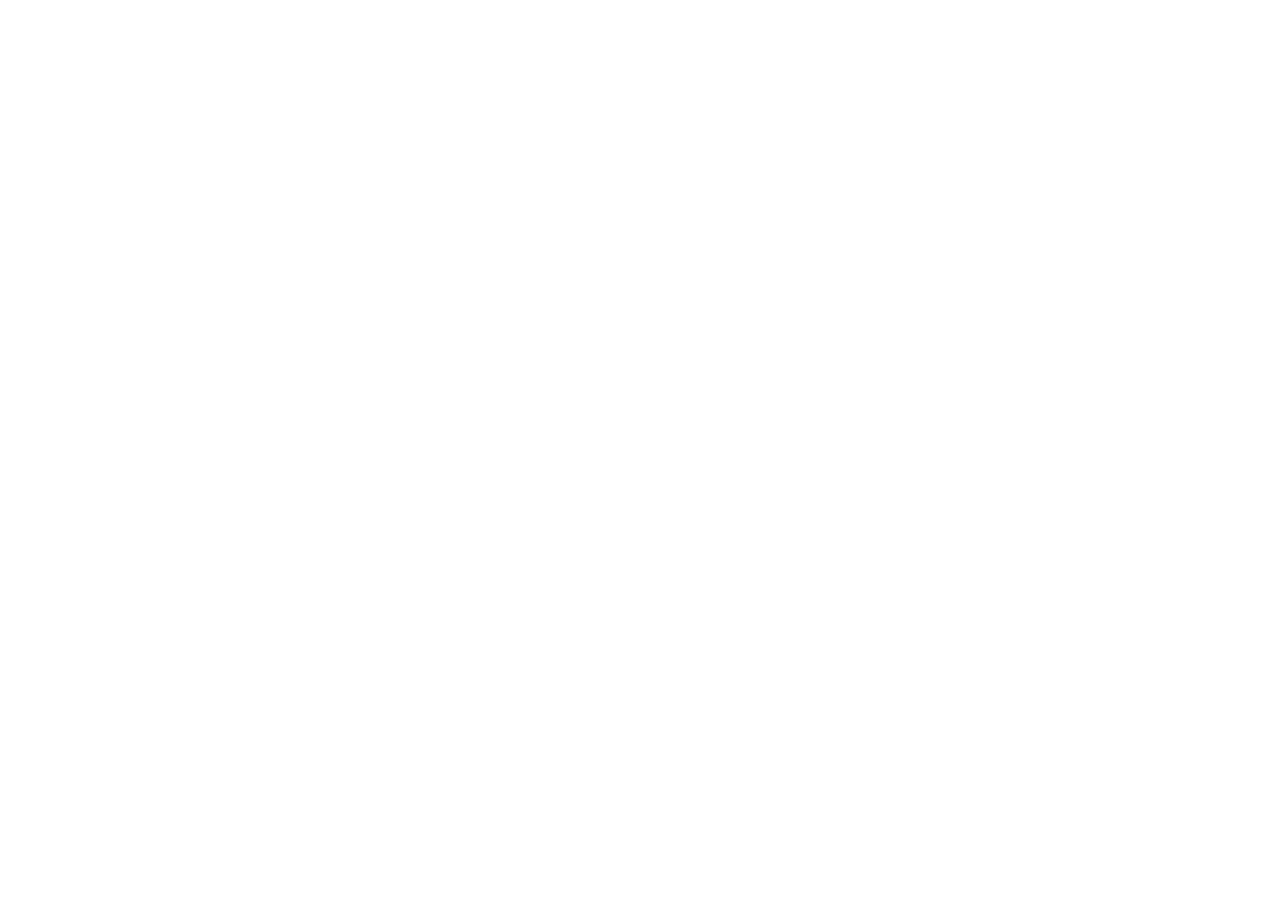
